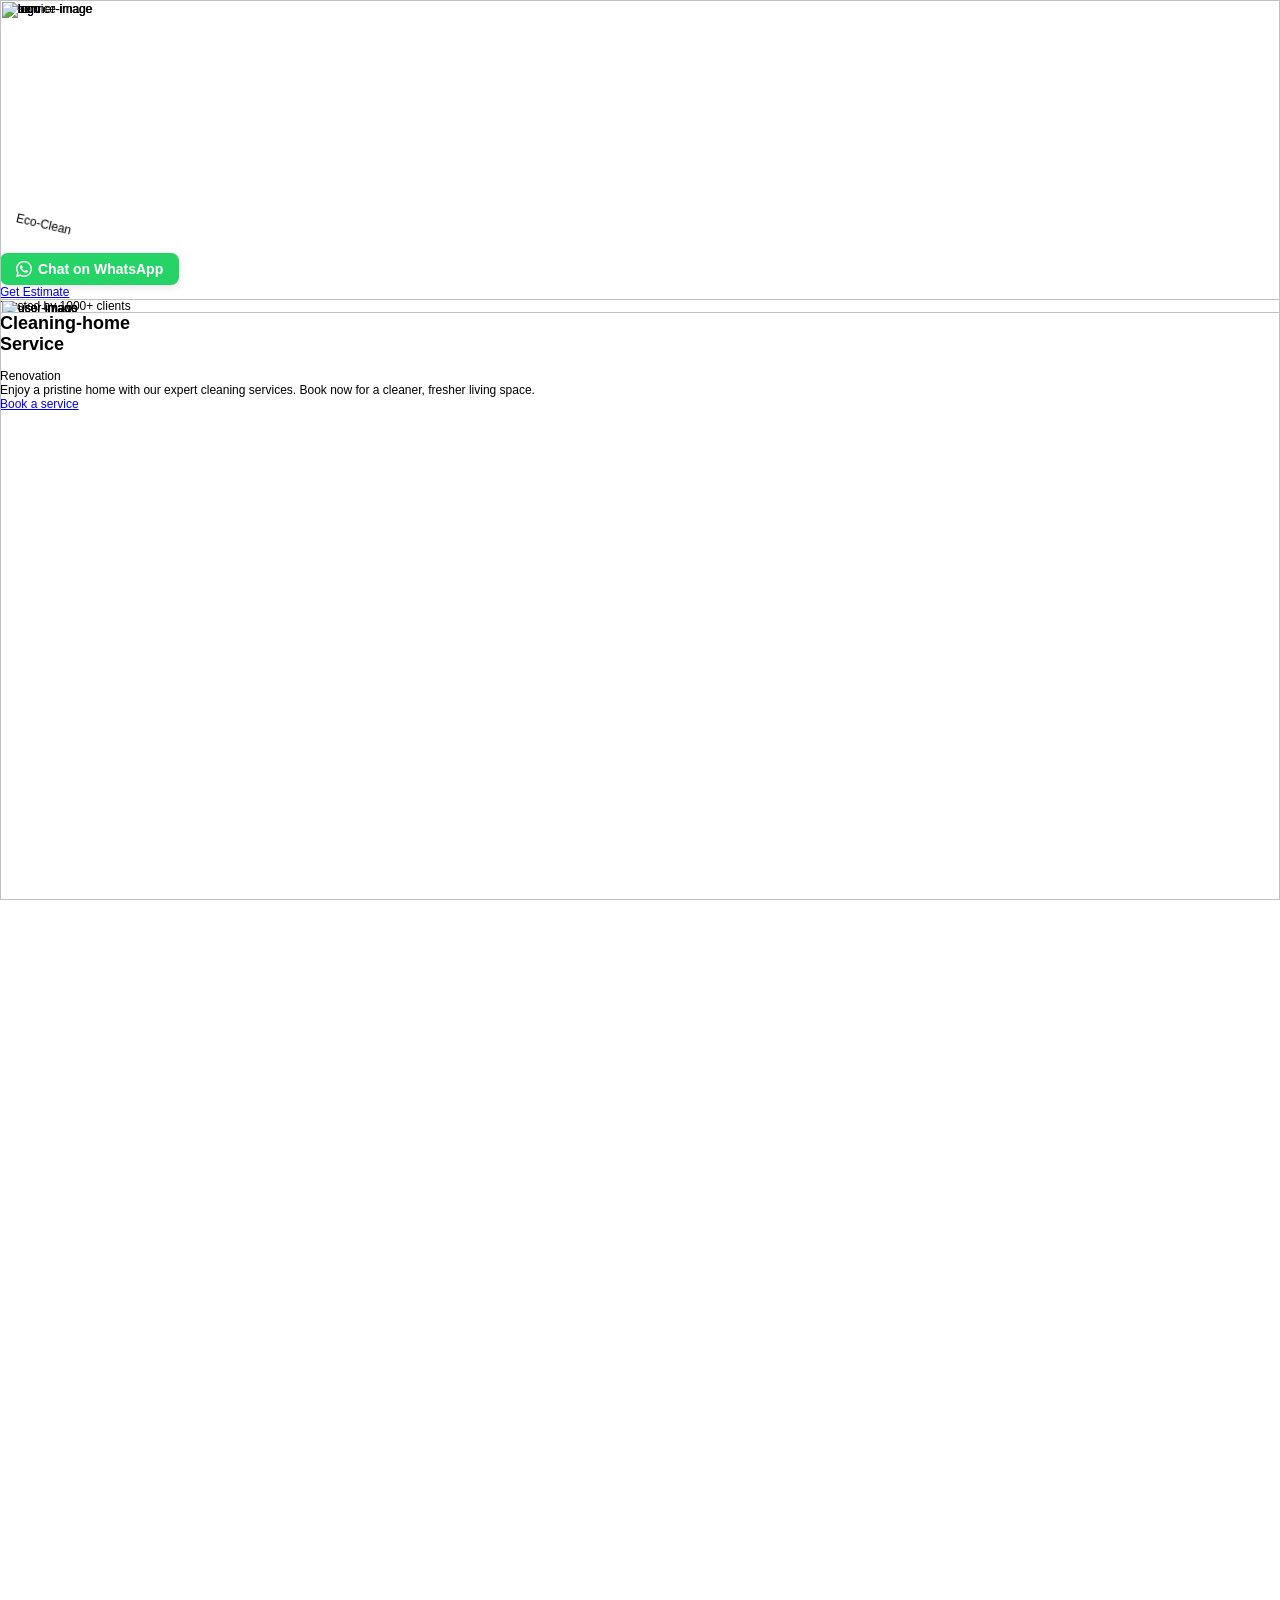
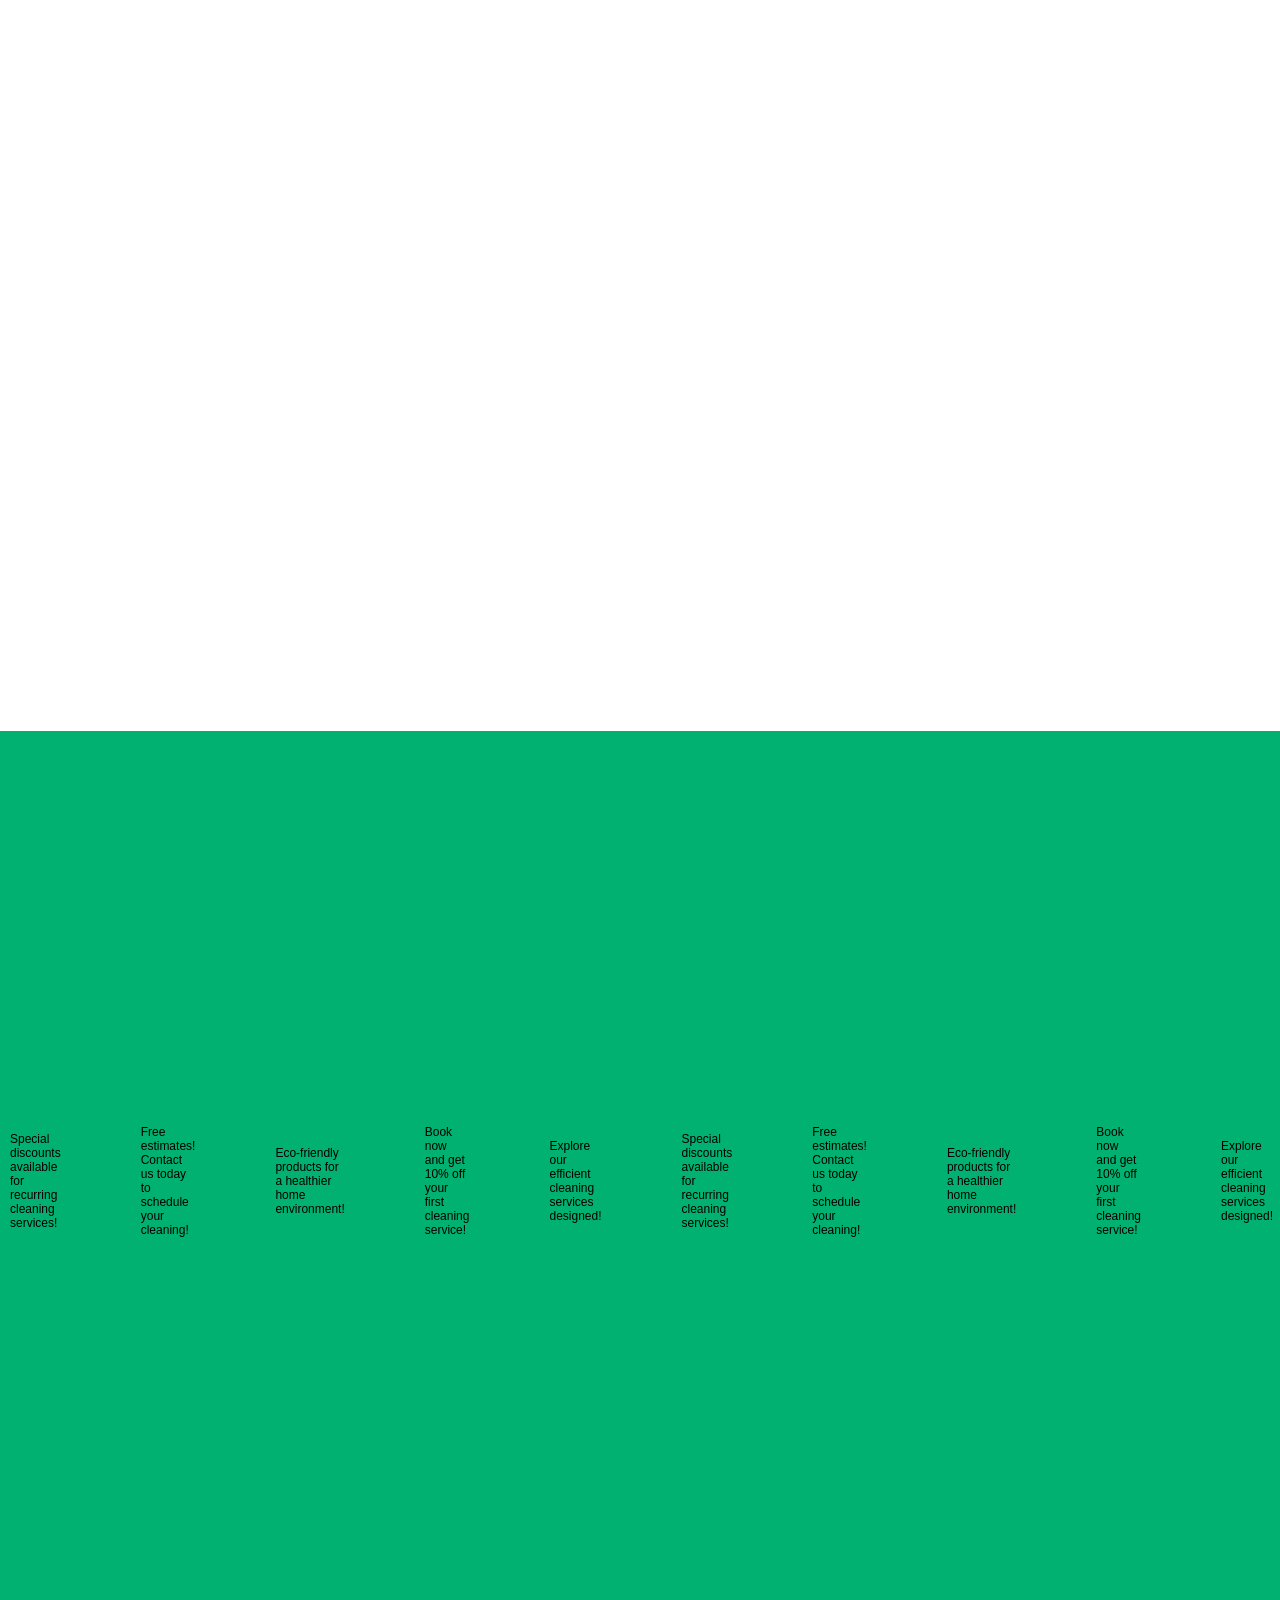
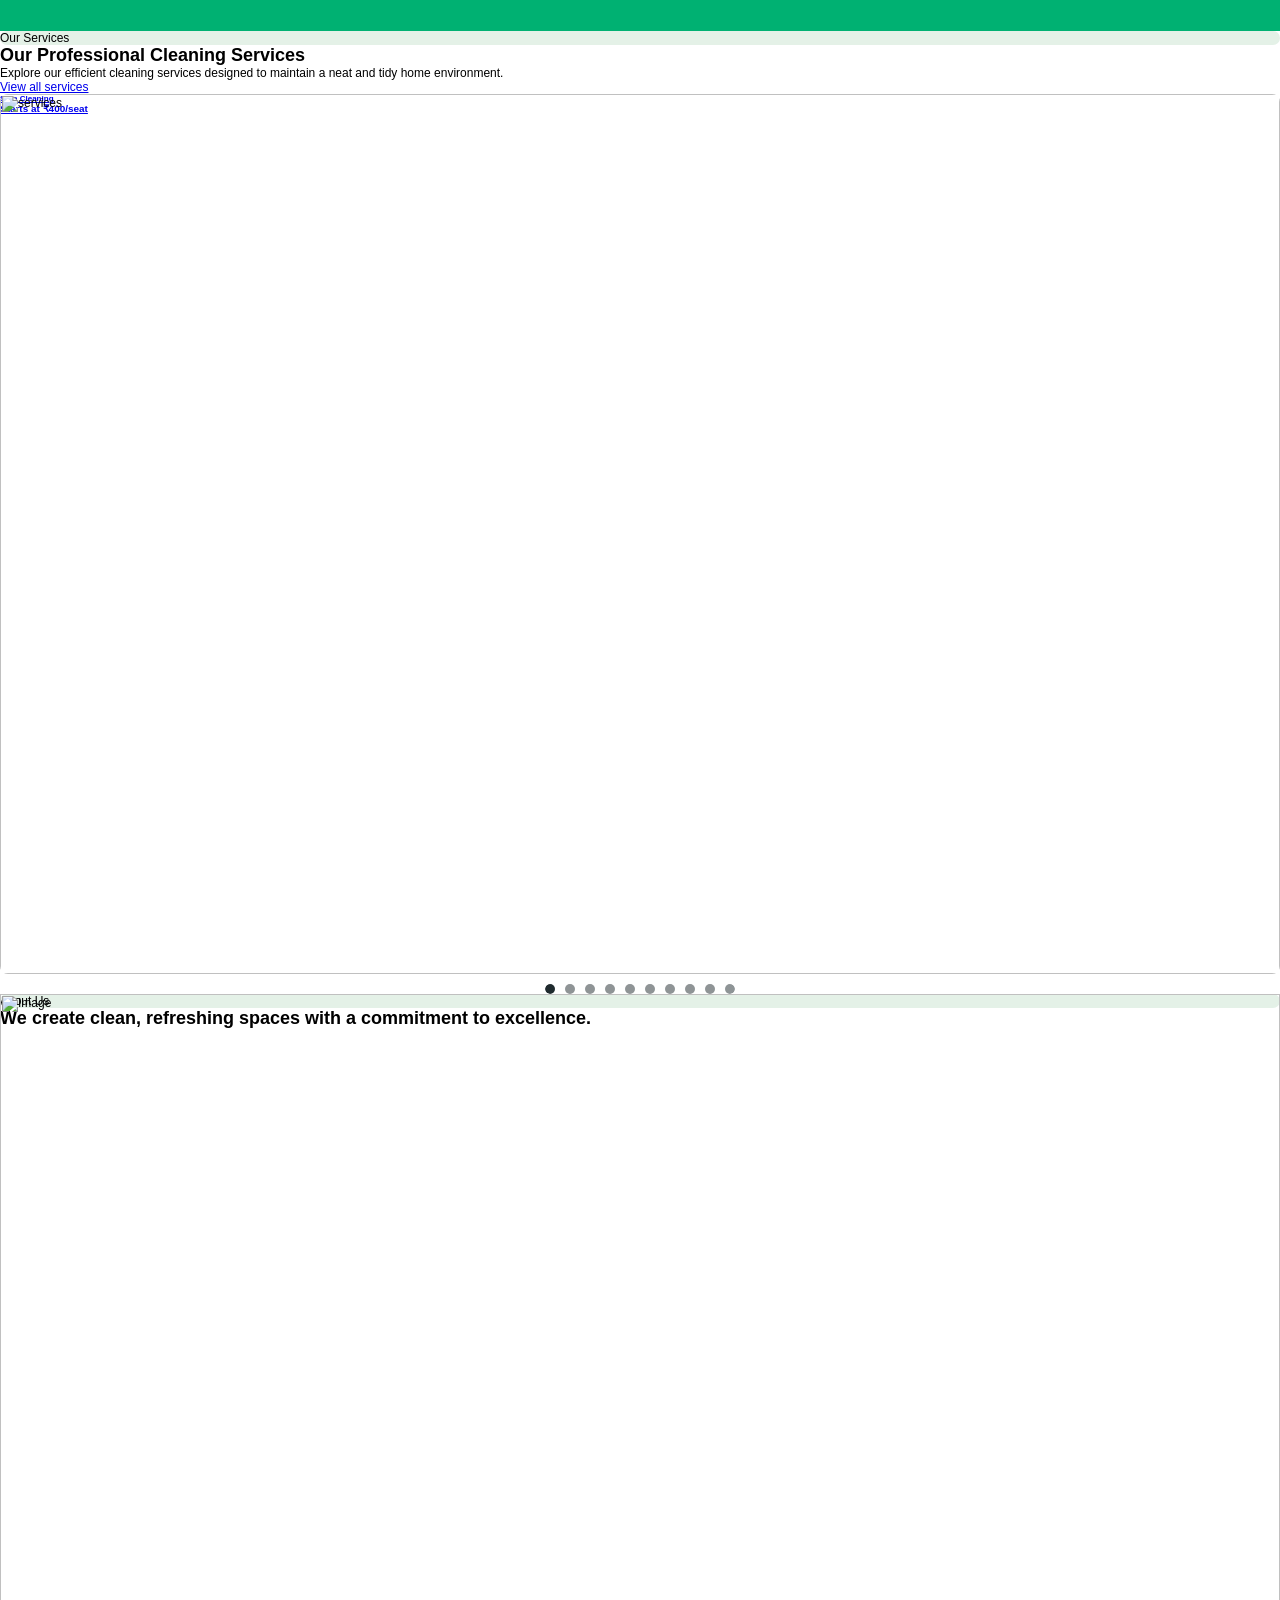
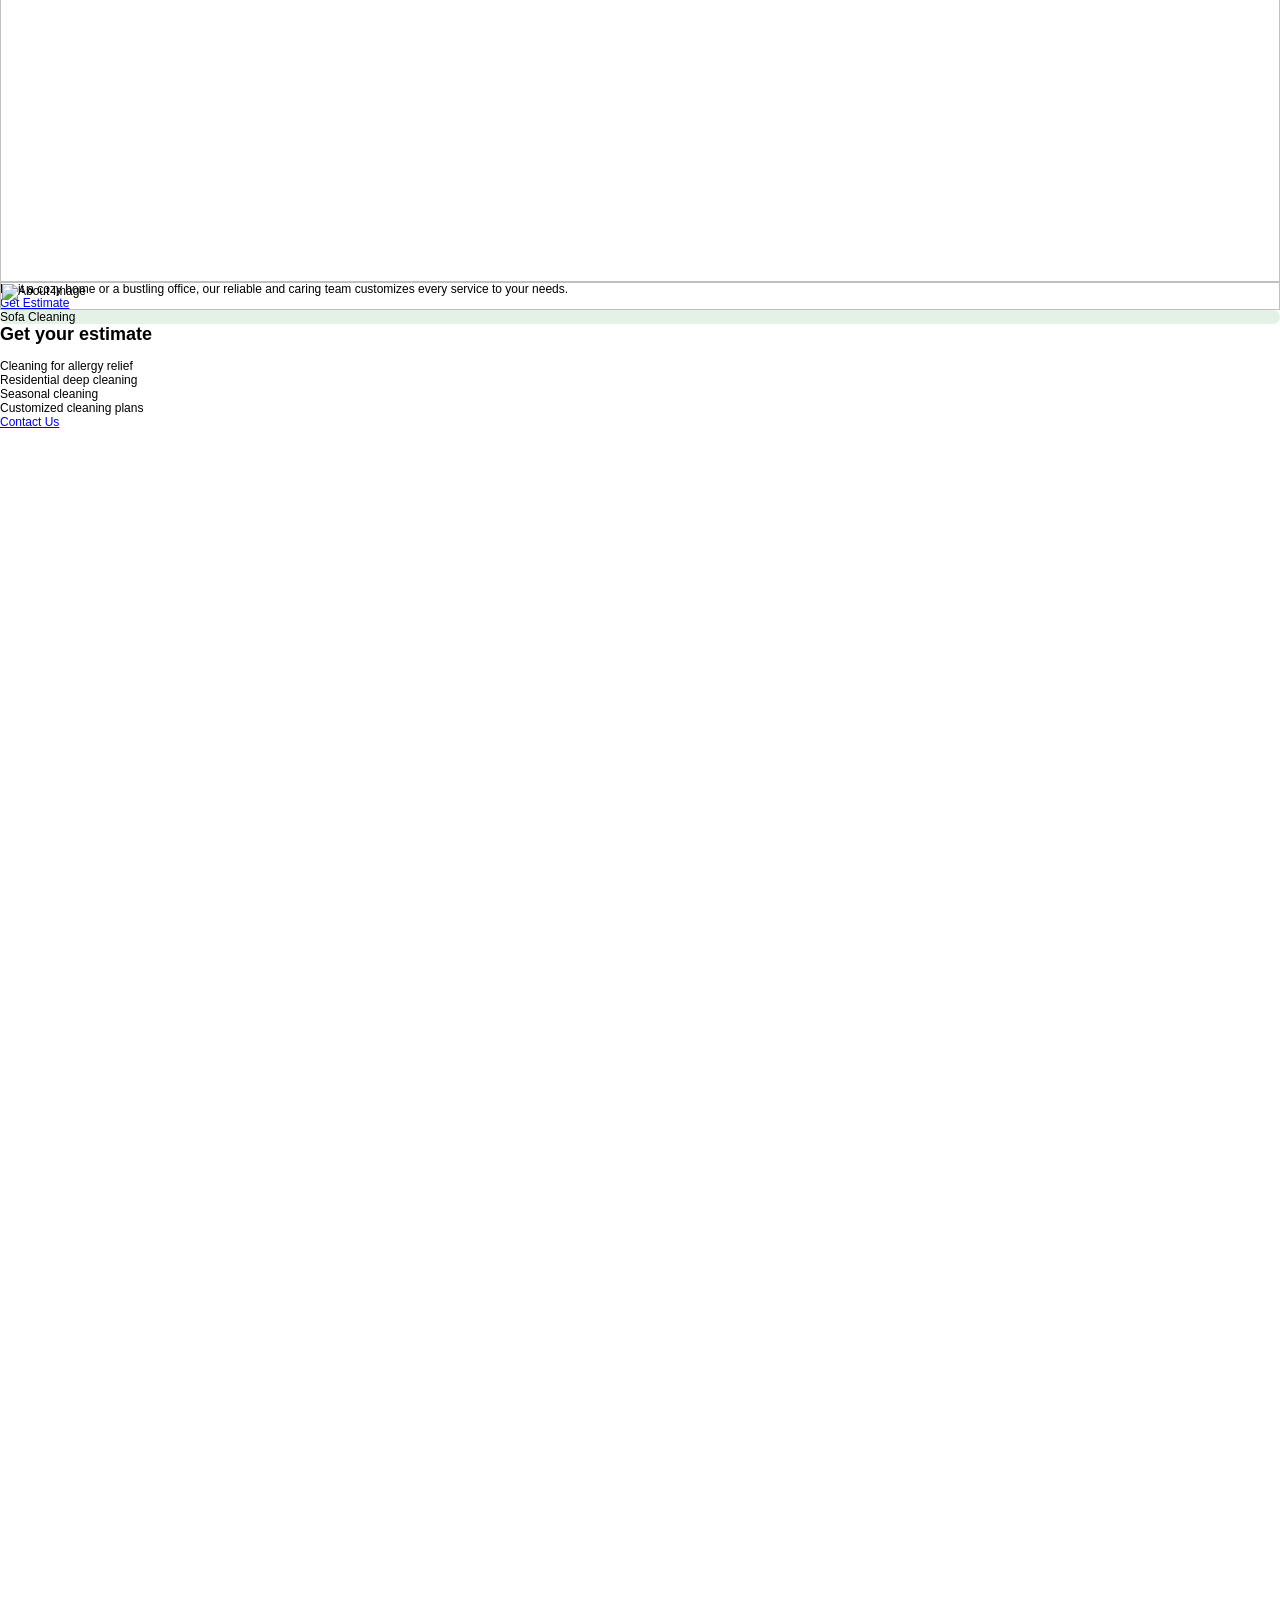
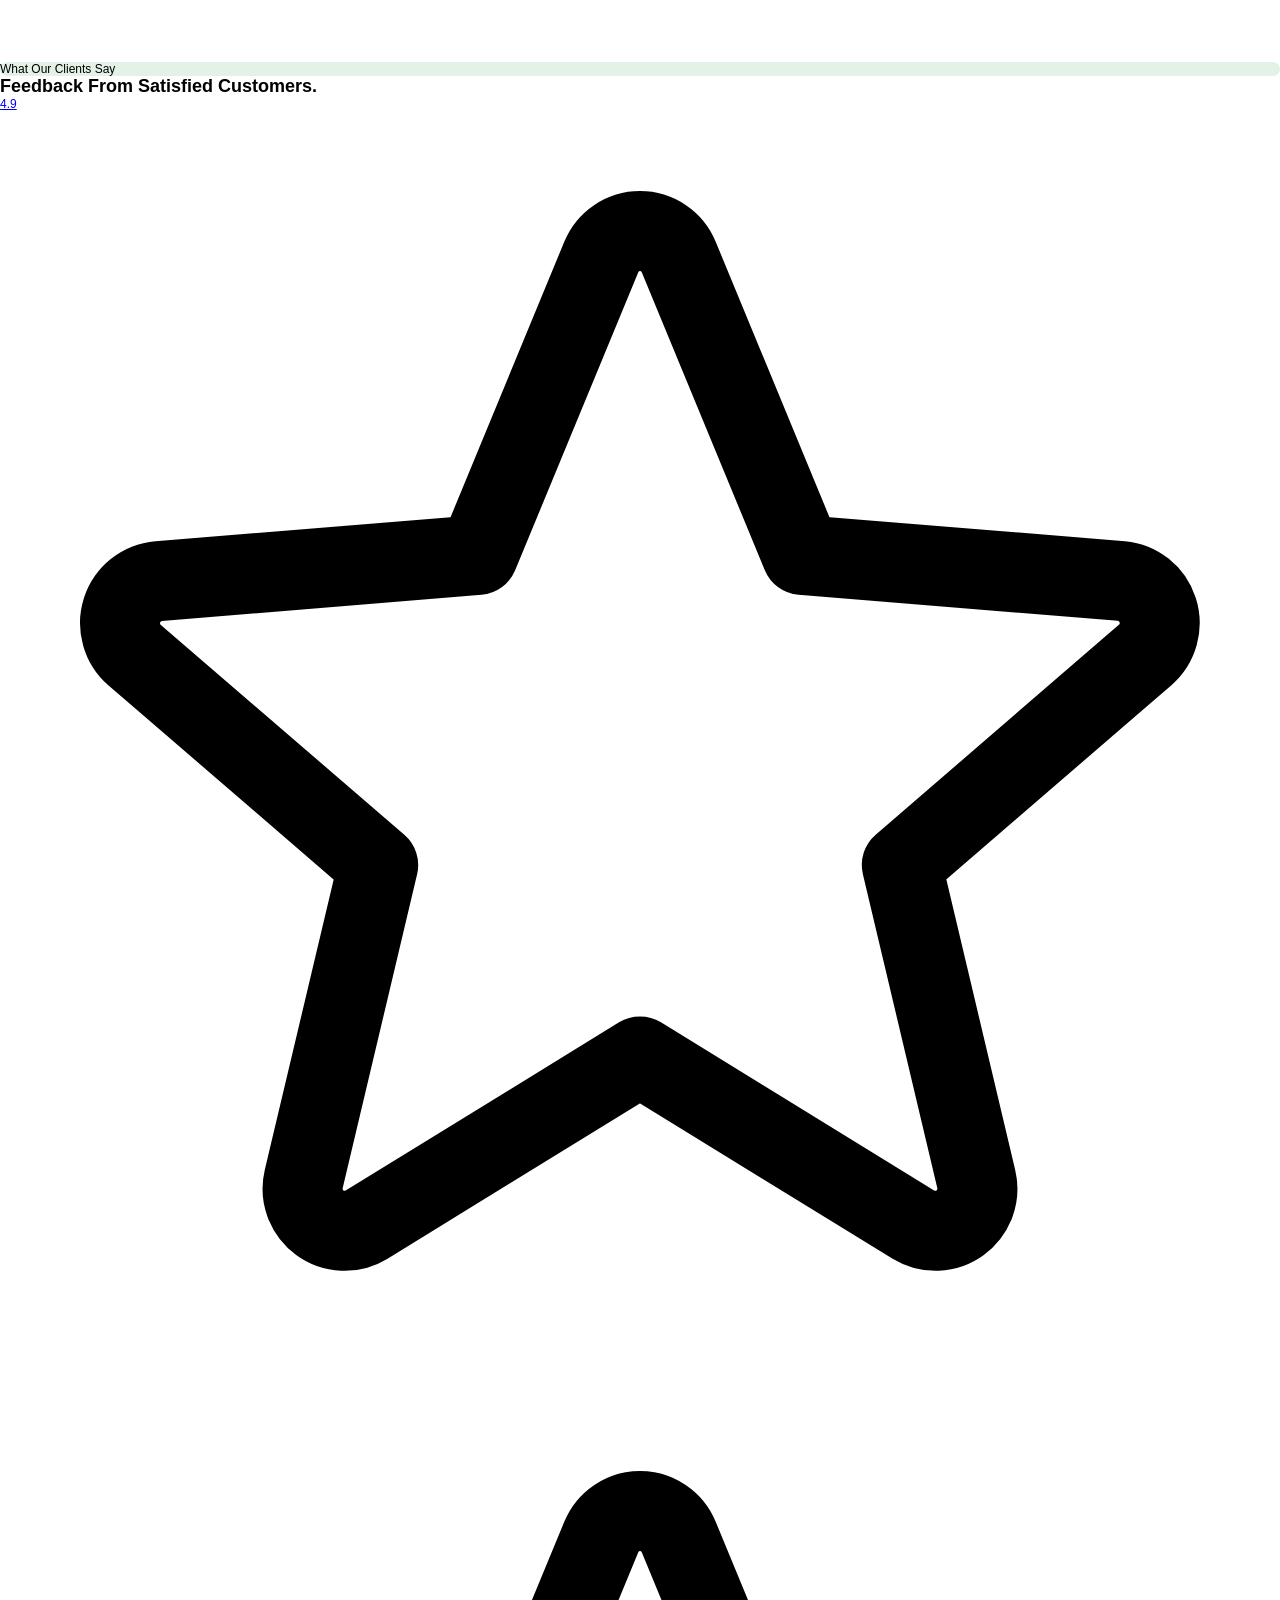
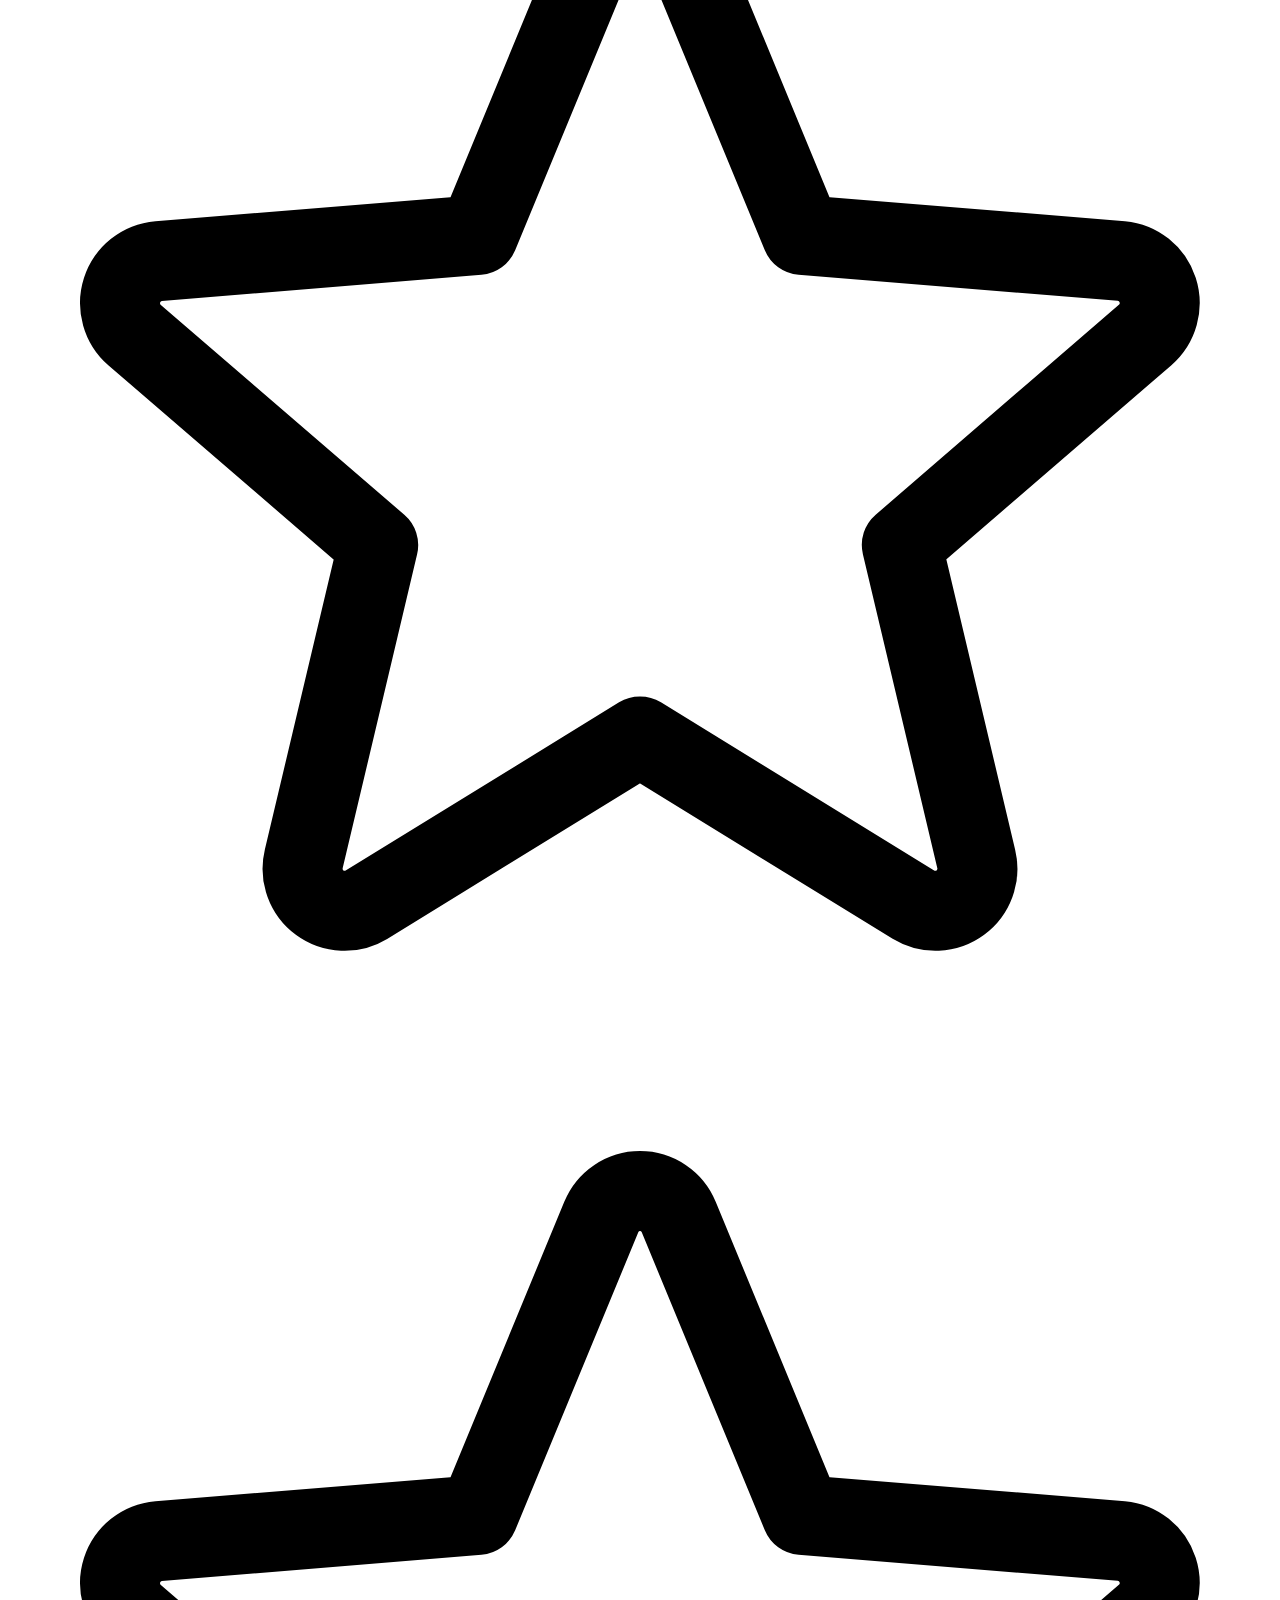
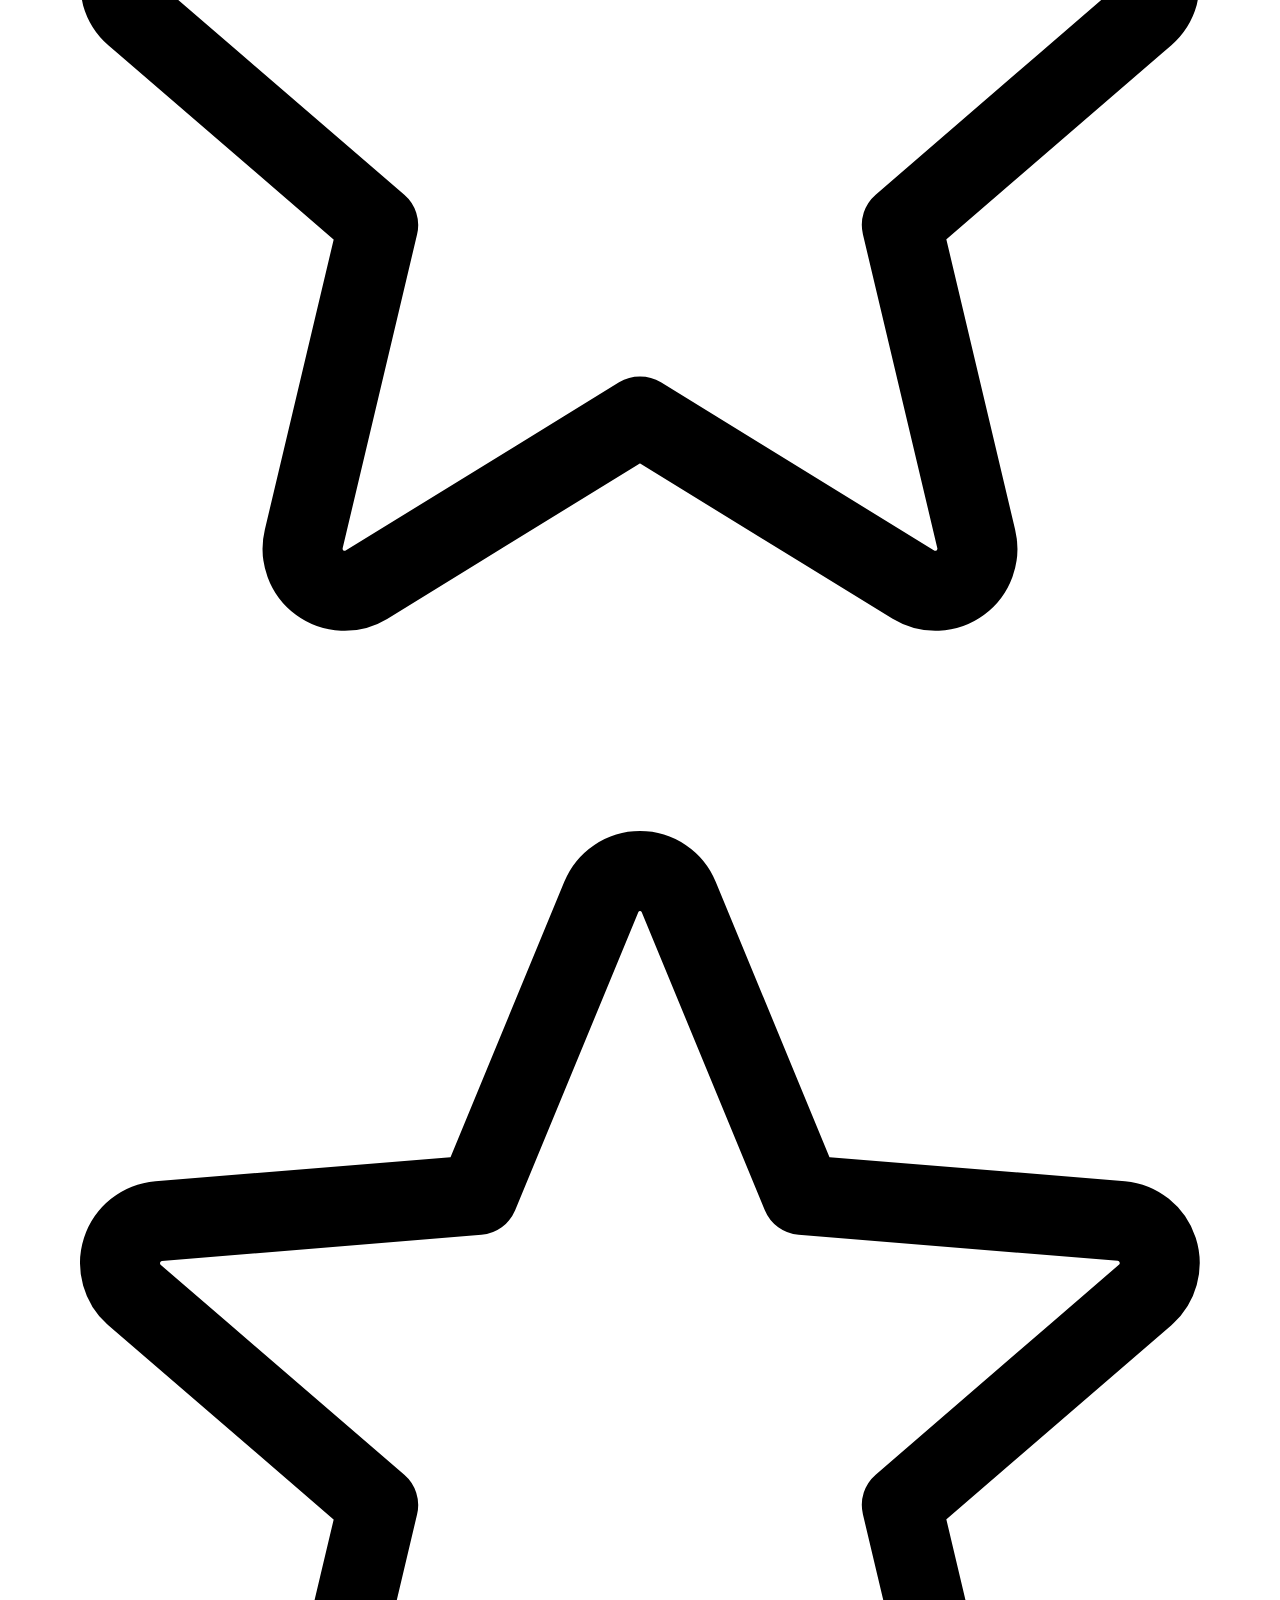
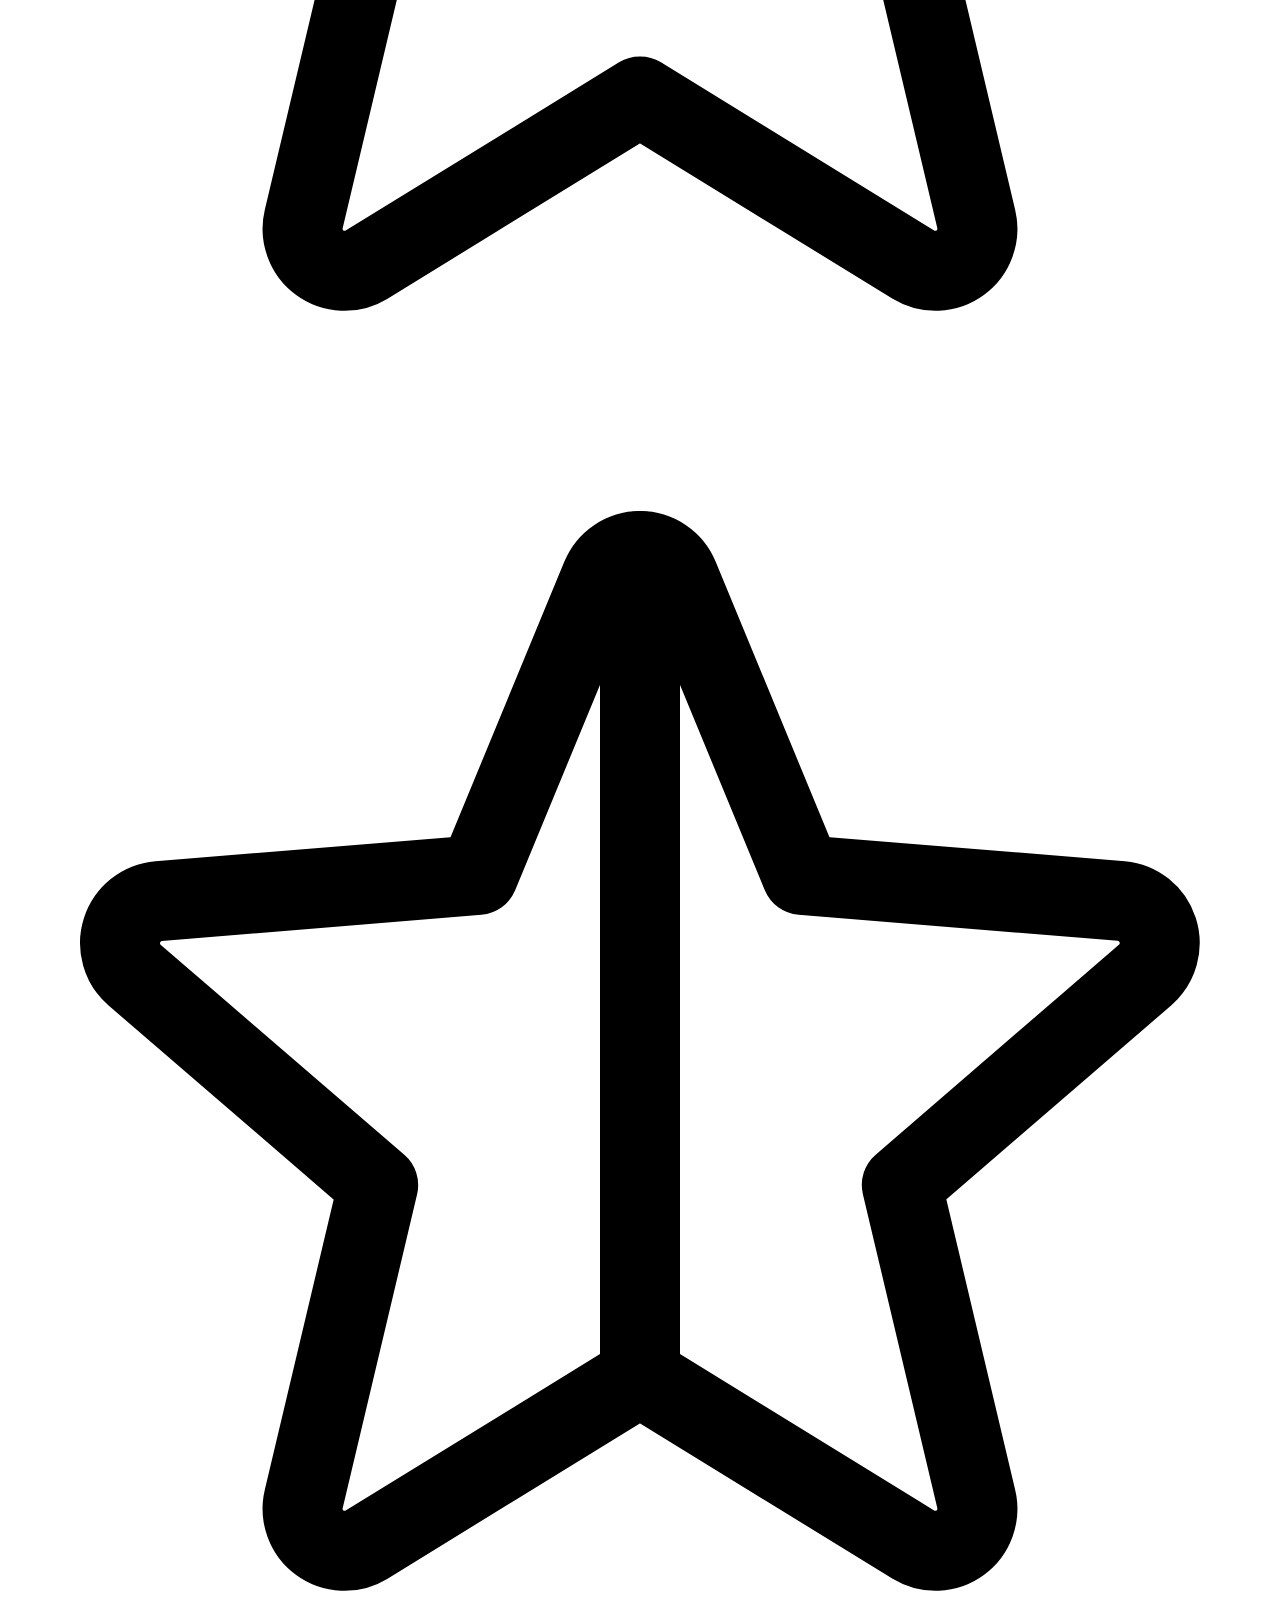
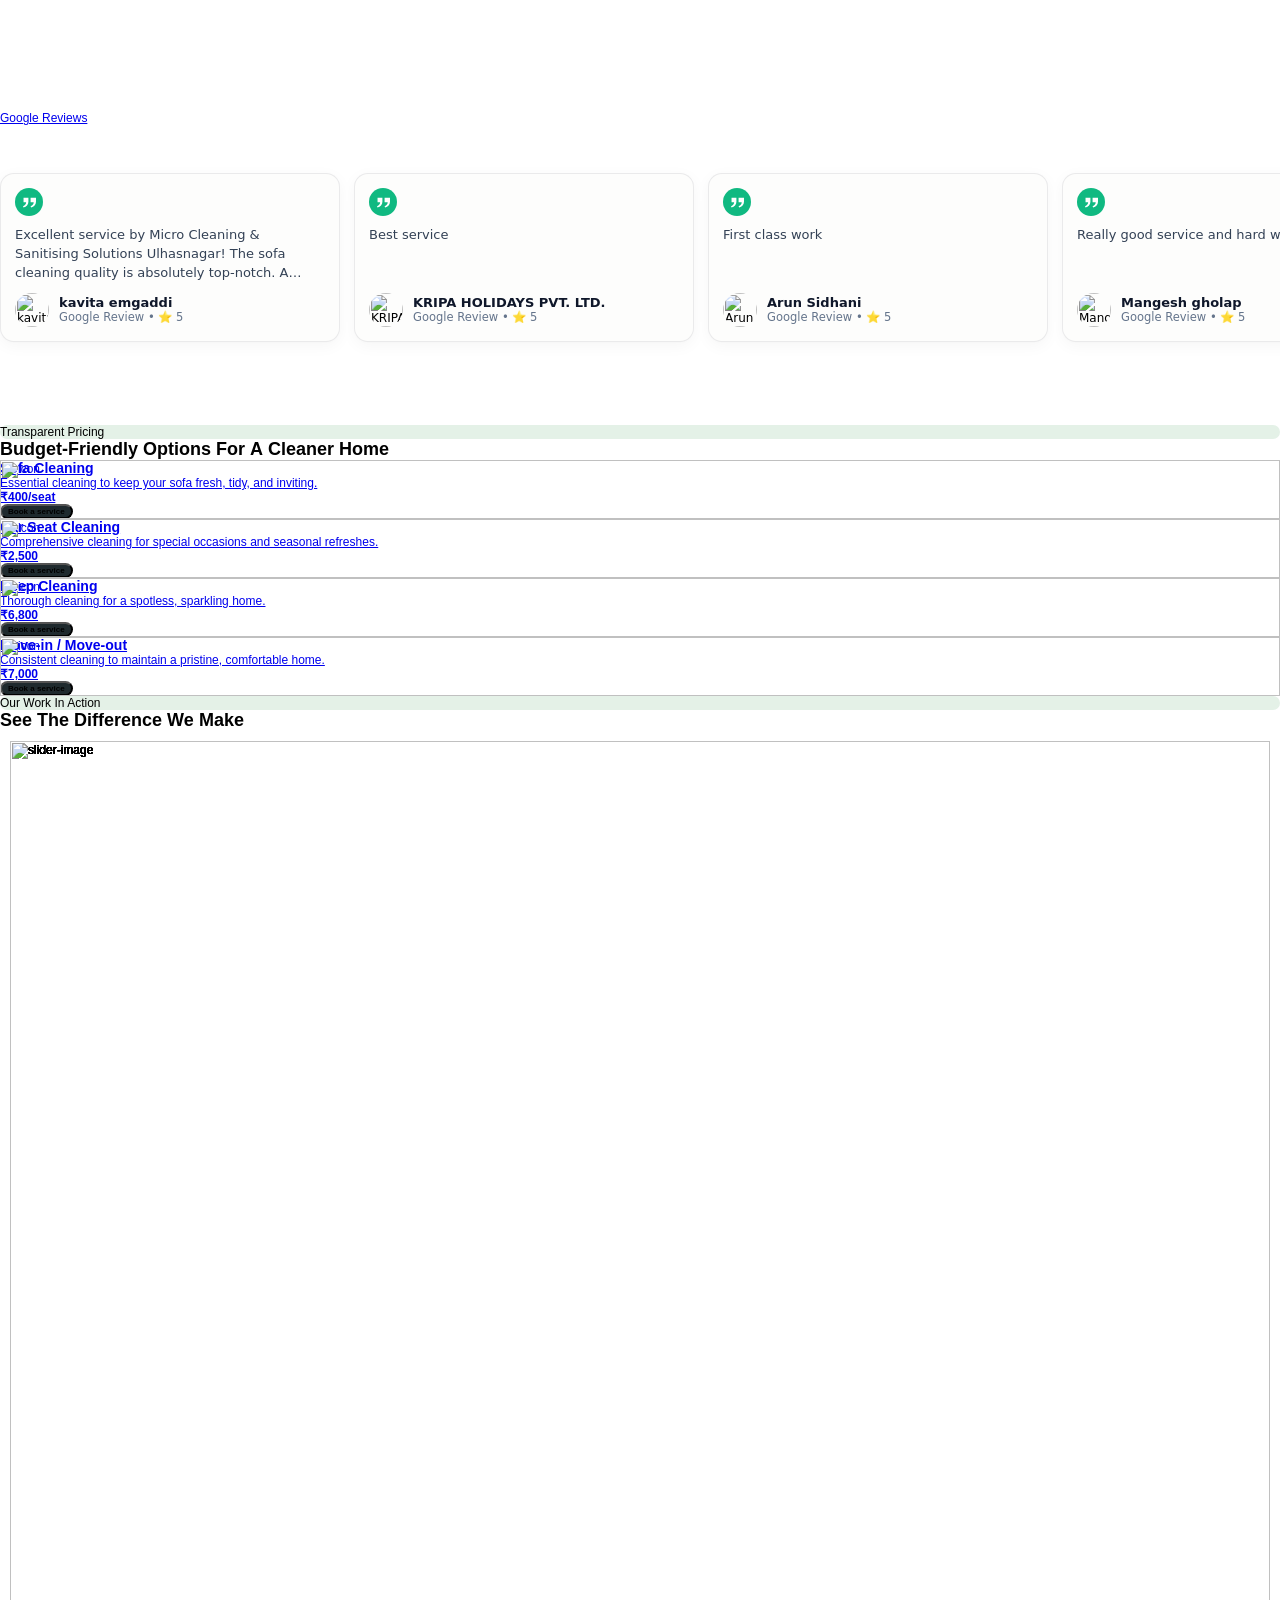
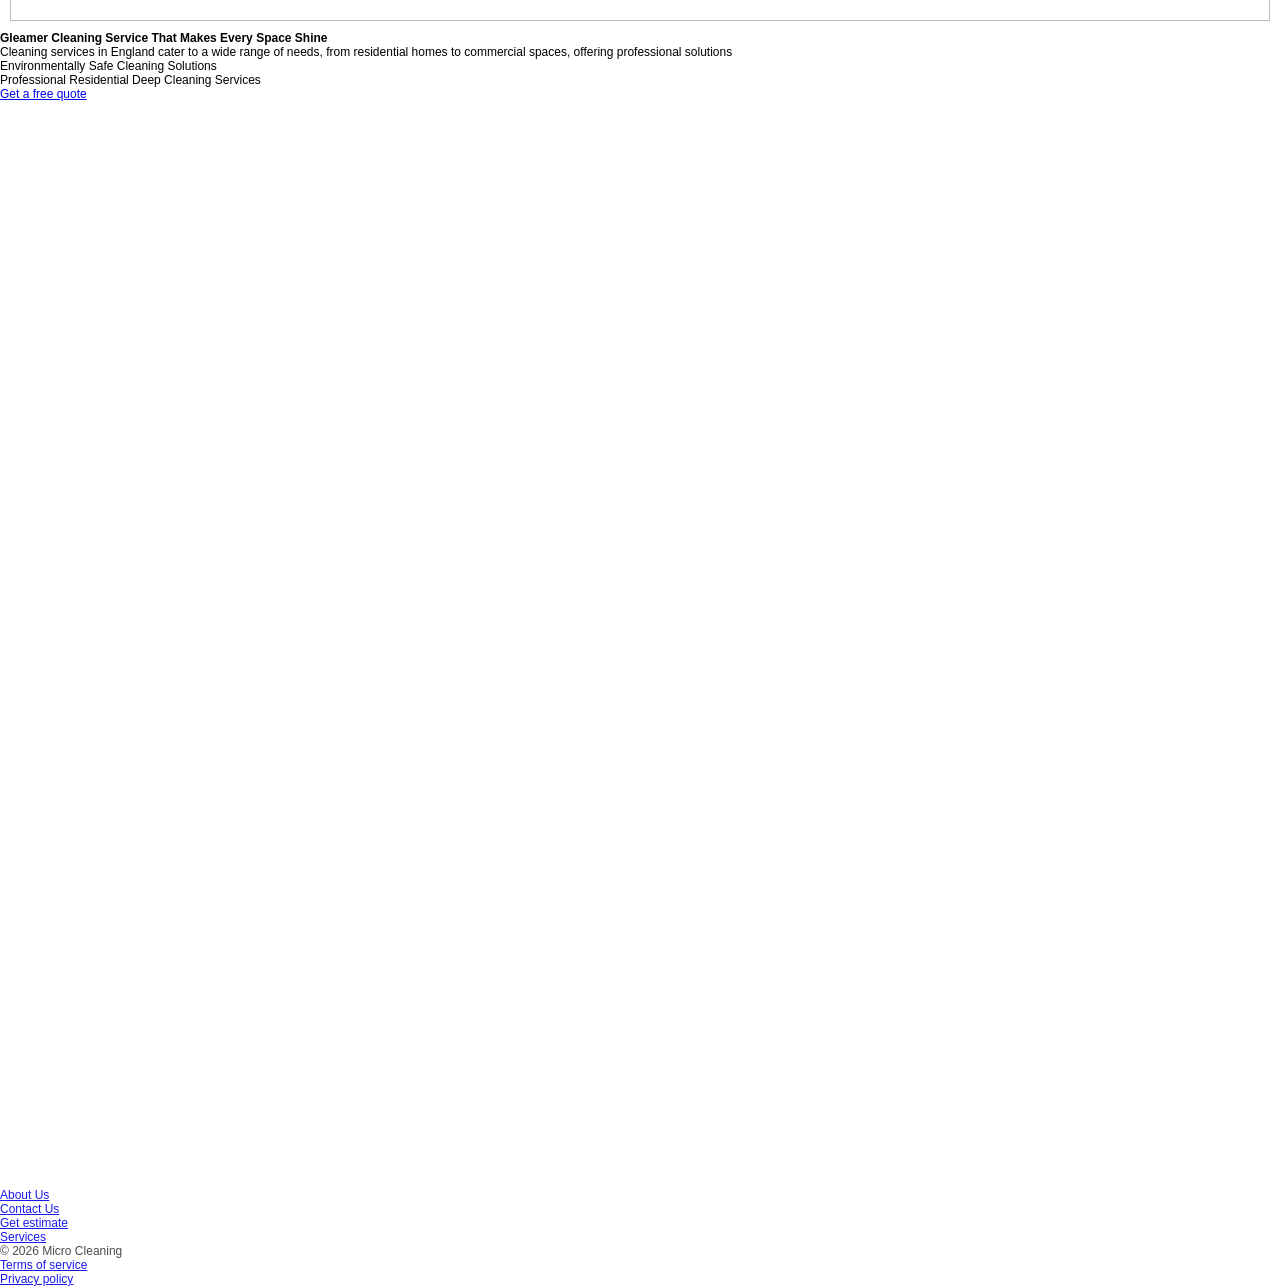
==== index.html @ b449d68a "Whatsapp Button Added" ====
<html lang="en" data-redirect-timezone="1" dir="ltr"><plasmo-csui id="plasmo-inspector"></plasmo-csui><head>
	<meta charset="utf-8">
	<meta name="viewport" content="width=device-width">
	<meta name="generator" content="Framer bee8ea6">
	<title>Home Cleaning Services in Ulhasnagar, Ambernath, Kalyan &amp; Dombivli | Micro Cleaning &amp; Sanitising Solutions</title>
    <meta name="description" content="Home cleaning services in Kalyan, Dombivli, Ulhasnagar &amp; Badlapur. Sofa cleaning, mattress cleaning &amp; deep cleaning by Micro Cleaning experts.">
    <meta name="framer-search-index" content="https://framerusercontent.com/sites/4FxowJDVvSPvQragvHVbFm/searchIndex-Eig9kjFqhuGf.json">
    <meta name="framer-search-index-fallback" content="https://framerusercontent.com/sites/4FxowJDVvSPvQragvHVbFm/searchIndex-XTj7L7E2OGuR.json">
    <link href="https://framerusercontent.com/images/PNtj0DQHiMZnGPyCyomghEpvgY.svg" rel="icon" media="(prefers-color-scheme: light)">
    <link href="https://framerusercontent.com/images/PNtj0DQHiMZnGPyCyomghEpvgY.svg" rel="icon" media="(prefers-color-scheme: dark)">
    <link rel="apple-touch-icon" href="https://framerusercontent.com/images/kHtlITPPkKk3TOAdVhzWwwf9bP0.png">
    <!-- Open Graph -->
    <meta property="og:type" content="website">
    <meta property="og:title" content="Micro Cleaning and Sanitising Solutions">
    <meta property="og:description" content="Home cleaning services in Kalyan, Dombivli, Ulhasnagar &amp; Badlapur. Sofa cleaning, mattress cleaning &amp; deep cleaning by Micro Cleaning experts.">
    <meta property="og:image" content="https://framerusercontent.com/images/ldeRpAj8NFWMV7tBYLb043OF4.png">
    <!-- X -->
    <meta name="twitter:card" content="summary_large_image">
    <meta name="twitter:title" content="Micro Cleaning and Sanitising Solutions">
    <meta name="twitter:description" content="Home cleaning services in Kalyan, Dombivli, Ulhasnagar &amp; Badlapur. Sofa cleaning, mattress cleaning &amp; deep cleaning by Micro Cleaning experts.">
    <meta name="twitter:image" content="https://framerusercontent.com/images/ldeRpAj8NFWMV7tBYLb043OF4.png">
	<script type="importmap" data-framer-importmap="">{"imports":{"__framer-badge":"https://framerusercontent.com/modules/kr6mBIQPAjMiv35rQa3A/JqQCEBMftp0u8SBv29R5/PX9hIOIVM.js","@dotlottie/player-component":"https://ga.jspm.io/npm:@dotlottie/player-component@1.3.2/dist/dotlottie-player.esm.js","@lottiefiles/dotlottie-react":"https://ga.jspm.io/npm:@lottiefiles/dotlottie-react@0.18.3/dist/browser/index.js","@lottiefiles/dotlottie-web":"https://ga.jspm.io/npm:@lottiefiles/dotlottie-web@0.65.0/dist/index.js","valtio":"https://ga.jspm.io/npm:valtio@1.2.9/esm/index.js","@react-three/drei":"https://ga.jspm.io/npm:@react-three/drei@8.3.1/index.js","@react-three/fiber":"https://ga.jspm.io/npm:@react-three/fiber@7.0.24/dist/react-three-fiber.esm.js","airtable":"https://ga.jspm.io/npm:airtable@0.11.1/lib/airtable.js","framer-motion-3d":"https://ga.jspm.io/npm:framer-motion-3d@6.0.0-beta.8/dist/es/index.mjs","react-confetti":"https://ga.jspm.io/npm:react-confetti@6.0.1/dist/react-confetti.min.js","style-value-types":"https://ga.jspm.io/npm:style-value-types@5.1.0/dist/es/index.mjs","three":"https://ga.jspm.io/npm:three@0.136.0/build/three.module.js","shopify-buy":"https://ga.jspm.io/npm:shopify-buy@2.14.0/index.js","canvas-confetti":"https://ga.jspm.io/npm:canvas-confetti@1.4.0/src/confetti.js","zustand":"https://ga.jspm.io/npm:zustand@3.7.1/esm/index.js","zustand/middleware":"https://ga.jspm.io/npm:zustand@3.7.1/esm/middleware.js","color-diff":"https://ga.jspm.io/npm:color-diff@1.2.0/lib/index.js","color-hash":"https://ga.jspm.io/npm:color-hash@2.0.1/dist/color-hash.js","tinycolor2":"https://ga.jspm.io/npm:tinycolor2@1.4.2/tinycolor.js","@emotion/hash":"https://ga.jspm.io/npm:@emotion/hash@0.8.0/dist/hash.browser.esm.js","@motionone/dom":"https://ga.jspm.io/npm:@motionone/dom@10.13.1/dist/index.es.js","@motionone/easing":"https://ga.jspm.io/npm:@motionone/easing@10.14.0/dist/index.es.js","@motionone/utils":"https://ga.jspm.io/npm:@motionone/utils@10.14.0/dist/index.es.js","framesync":"https://ga.jspm.io/npm:framesync@6.1.2/dist/es/index.mjs","motion":"https://ga.jspm.io/npm:motion@10.10.0/dist/main.es.js","popmotion":"https://ga.jspm.io/npm:popmotion@11.0.3/dist/es/index.mjs","@vimeo/player":"https://ga.jspm.io/npm:@vimeo/player@2.16.4/dist/player.es.js","@cyriacbr/react-split-text":"https://ga.jspm.io/npm:@cyriacbr/react-split-text@1.0.0/dist/index.js","@mapbox/polyline":"https://ga.jspm.io/npm:@mapbox/polyline@1.2.0/src/polyline.js","@uidotdev/usehooks":"https://ga.jspm.io/npm:@uidotdev/usehooks@2.2.0/index.js","apple-mapkit-js":"https://ga.jspm.io/npm:apple-mapkit-js@6.1.0/mapkit.js","czech-inflection":"https://ga.jspm.io/npm:czech-inflection@1.1.1/lib/index.js","hsluv":"https://ga.jspm.io/npm:hsluv@1.0.0/dist/esm/hsluv.js","node-currency-exchange-rates":"https://ga.jspm.io/npm:node-currency-exchange-rates@1.0.7/dist/index.js","react-tsparticles":"https://ga.jspm.io/npm:react-tsparticles@2.2.4/esm/index.js","tokens":"https://ga.jspm.io/npm:tokens@0.0.8/lib/index.js","tsparticles":"https://ga.jspm.io/npm:tsparticles@2.2.4/esm/index.js","usehooks-ts":"https://ga.jspm.io/npm:usehooks-ts@2.9.1/dist/esm/index.js","@mapbox/mapbox-sdk":"https://ga.jspm.io/npm:@mapbox/mapbox-sdk@0.15.3/index.js","@mapbox/mapbox-sdk/services/geocoding":"https://ga.jspm.io/npm:@mapbox/mapbox-sdk@0.15.3/services/geocoding.js","currency-converter-lt":"https://ga.jspm.io/npm:currency-converter-lt@2.0.0/index.js","exchange-rates-api":"https://ga.jspm.io/npm:exchange-rates-api@1.1.0/src/index.js","jsonwebtoken":"https://ga.jspm.io/npm:jsonwebtoken@9.0.1/index.js","jsrsasign":"https://ga.jspm.io/npm:jsrsasign@10.8.6/lib/jsrsasign.js","jwa":"https://ga.jspm.io/npm:jwa@1.4.1/index.js","mapbox-gl":"https://ga.jspm.io/npm:mapbox-gl@2.13.0/dist/mapbox-gl.js","money":"https://ga.jspm.io/npm:money@0.2.0/money.js","open-exchange-rates":"https://ga.jspm.io/npm:open-exchange-rates@0.3.0/open-exchange-rates.js","simplify-js":"https://ga.jspm.io/npm:simplify-js@1.2.4/simplify.js","react-hook-form":"https://ga.jspm.io/npm:react-hook-form@7.39.5/dist/index.esm.mjs","figma-squircle":"https://ga.jspm.io/npm:figma-squircle@0.3.0/dist/module.js","@emotion/css":"https://ga.jspm.io/npm:@emotion/css@11.9.0/dist/emotion-css.esm.js","@fireworks-js/react":"https://ga.jspm.io/npm:@fireworks-js/react@2.10.6/dist/index.es.js","@mediapipe/camera_utils":"https://ga.jspm.io/npm:@mediapipe/camera_utils@0.3.1640029074/camera_utils.js","@mediapipe/hands":"https://ga.jspm.io/npm:@mediapipe/hands@0.4.1646424915/hands.js","@memberstack/react":"https://ga.jspm.io/npm:@memberstack/react@2.0.11/dist/index.js","@react-spring/three":"https://ga.jspm.io/npm:@react-spring/three@9.4.5/dist/react-spring-three.esm.js","@shadergradient/store":"https://ga.jspm.io/npm:@shadergradient/store@0.0.0/dist/index.js","@signal-noise/react-shader-canvas":"https://ga.jspm.io/npm:@signal-noise/react-shader-canvas@0.0.3/dist/index.js","@tensorflow-models/hand-pose-detection":"https://ga.jspm.io/npm:@tensorflow-models/hand-pose-detection@2.0.0/dist/hand-pose-detection.esm.js","@tensorflow-models/handpose":"https://ga.jspm.io/npm:@tensorflow-models/handpose@0.0.7/dist/index.js","@tensorflow/tfjs":"https://ga.jspm.io/npm:@tensorflow/tfjs@3.18.0/dist/index.js","@tensorflow/tfjs-backend-wasm":"https://ga.jspm.io/npm:@tensorflow/tfjs-backend-wasm@3.18.0/dist/index.js","@tensorflow/tfjs-backend-webgl":"https://ga.jspm.io/npm:@tensorflow/tfjs-backend-webgl@3.18.0/dist/index.js","@tensorflow/tfjs-core":"https://ga.jspm.io/npm:@tensorflow/tfjs-core@3.18.0/dist/index.js","arc-text":"https://ga.jspm.io/npm:arc-text@1.0.1/dist/arc-text.umd.js","canvas-noise":"https://ga.jspm.io/npm:canvas-noise@1.0.0/canvas-noise.js","classnames":"https://ga.jspm.io/npm:classnames@2.3.2/index.js","cobe":"https://ga.jspm.io/npm:cobe@0.6.0/dist/index.esm.js","convert-svg-react":"https://ga.jspm.io/npm:convert-svg-react@1.0.0/lib/converter/index.js","copy-to-clipboard":"https://ga.jspm.io/npm:copy-to-clipboard@3.3.3/index.js","easing-coordinates":"https://ga.jspm.io/npm:easing-coordinates@2.0.2/dist/cjs/index.js","flubber":"https://ga.jspm.io/npm:flubber@0.4.2/build/flubber.min.js","highlight.js":"https://ga.jspm.io/npm:highlight.js@11.6.0/es/index.js","highlight.js/lib/common":"https://ga.jspm.io/npm:highlight.js@11.6.0/es/common.js","himalaya":"https://ga.jspm.io/npm:himalaya@1.1.0/lib/index.js","html-react-parser":"https://ga.jspm.io/npm:html-react-parser@3.0.0/index.mjs","html-to-react":"https://ga.jspm.io/npm:html-to-react@1.5.0/index.js","htmlparser2":"https://ga.jspm.io/npm:htmlparser2@8.0.1/lib/esm/index.js","js-cookie":"https://ga.jspm.io/npm:js-cookie@3.0.1/dist/js.cookie.mjs","jsdom":"https://ga.jspm.io/npm:jsdom@20.0.0/lib/api.js","jsonp-promise":"https://ga.jspm.io/npm:jsonp-promise@0.1.2/index.js","prismjs":"https://ga.jspm.io/npm:prismjs@1.29.0/prism.js","prismjs/components/prism-jsx":"https://ga.jspm.io/npm:prismjs@1.29.0/components/prism-jsx.js","prismjs/components/prism-tsx":"https://ga.jspm.io/npm:prismjs@1.29.0/components/prism-tsx.js","prop-types":"https://ga.jspm.io/npm:prop-types@15.8.0/index.js","query-string":"https://ga.jspm.io/npm:query-string@8.1.0/index.js","react-block-image":"https://ga.jspm.io/npm:react-block-image@1.0.0/dist/index.js","react-canvas-confetti":"https://ga.jspm.io/npm:react-canvas-confetti@1.4.0/dist/index.js","react-circular-progressbar":"https://ga.jspm.io/npm:react-circular-progressbar@2.1.0/dist/index.esm.js","react-html-parser":"https://ga.jspm.io/npm:react-html-parser@2.0.2/lib/index.js","react-htmlparser2":"https://ga.jspm.io/npm:react-htmlparser2@0.1.0/htmlparser2-react.js","react-noisy-canvas":"https://ga.jspm.io/npm:react-noisy-canvas@1.0.4/build/NoisyCanvas.js","react-speech-kit":"https://ga.jspm.io/npm:react-speech-kit@3.0.1/dist/index.js","react-svg":"https://ga.jspm.io/npm:react-svg@15.1.9/dist/react-svg.esm.js","react-webcam":"https://ga.jspm.io/npm:react-webcam@7.0.1/dist/react-webcam.js","reading-time":"https://ga.jspm.io/npm:reading-time@1.5.0/index.js","shadertoy-react":"https://ga.jspm.io/npm:shadertoy-react@1.1.2/lib/shadertoy-react.min.js","simple-icons":"https://ga.jspm.io/npm:simple-icons@8.15.0/index.mjs","styled-components":"https://ga.jspm.io/npm:styled-components@5.3.6/dist/styled-components.browser.esm.js","to-querystring":"https://ga.jspm.io/npm:to-querystring@1.1.1/lib/to-querystring.min.js","use-dencrypt-effect":"https://ga.jspm.io/npm:use-dencrypt-effect@2.0.0/dist/index.js","uuid":"https://ga.jspm.io/npm:uuid@9.0.0/dist/esm-browser/index.js","@supabase/supabase-js":"https://ga.jspm.io/npm:@supabase/supabase-js@2.25.0/dist/module/index.js","react-intl-tel-input":"https://ga.jspm.io/npm:react-intl-tel-input@8.2.0/dist/index.js","next/router":"https://ga.jspm.io/npm:next@13.5.1/router.js","@splinetool/react-spline":"https://ga.jspm.io/npm:@splinetool/react-spline@2.2.6/dist/react-spline.js","@splinetool/runtime":"https://ga.jspm.io/npm:@splinetool/runtime@0.9.202/build/runtime.js","@splinetool/viewer":"https://ga.jspm.io/npm:@splinetool/viewer@0.9.440/build/spline-viewer.js","moment-timezone":"https://ga.jspm.io/npm:moment-timezone@0.5.43/index.js","@react-hook/resize-observer":"https://ga.jspm.io/npm:@react-hook/resize-observer@1.2.6/dist/module/index.js","@react-hook/size":"https://ga.jspm.io/npm:@react-hook/size@2.1.2/dist/module/index.js","typer-react":"https://ga.jspm.io/npm:typer-react@1.0.0/dist/index.es.js","react-spring":"https://ga.jspm.io/npm:react-spring@9.6.1/dist/react-spring.esm.js","@codesandbox/sandpack-react":"https://ga.jspm.io/npm:@codesandbox/sandpack-react@1.3.1/dist/esm/index.js","browser-jsonp":"https://ga.jspm.io/npm:browser-jsonp@1.1.5/lib/jsonp.js","fetch-jsonp":"https://ga.jspm.io/npm:fetch-jsonp@1.2.1/build/fetch-jsonp.js","firebase/app":"https://ga.jspm.io/npm:firebase@9.12.1/app/dist/index.esm.js","firebase/auth":"https://ga.jspm.io/npm:firebase@9.12.1/auth/dist/index.esm.js","firebase/firestore":"https://ga.jspm.io/npm:firebase@9.12.1/firestore/dist/index.esm.js","jsonp":"https://ga.jspm.io/npm:jsonp@0.2.1/index.js","react-helmet":"https://ga.jspm.io/npm:react-helmet@6.1.0/lib/Helmet.js","react-parallax-tilt":"https://ga.jspm.io/npm:react-parallax-tilt@1.7.71/dist/index.esm.js","react-tooltip":"https://ga.jspm.io/npm:react-tooltip@4.4.3/dist/index.es.js","@faker-js/faker":"https://ga.jspm.io/npm:@faker-js/faker@7.6.0/dist/esm/index.mjs","@popmotion/popcorn":"https://ga.jspm.io/npm:@popmotion/popcorn@0.4.4/lib/index.js","@rainbow-me/rainbowkit":"https://ga.jspm.io/npm:@rainbow-me/rainbowkit@0.4.5/dist/index.js","@rainbow-me/rainbowkit/styles.css":"https://ga.jspm.io/npm:@rainbow-me/rainbowkit@0.4.5/dist/index.css","@uniswap/widgets/fonts.css":"https://ga.jspm.io/npm:@uniswap/widgets@2.0.0/dist/fonts.css","@vanilla-extract/css":"https://ga.jspm.io/npm:@vanilla-extract/css@1.9.2/dist/vanilla-extract-css.browser.esm.js","array-move":"https://ga.jspm.io/npm:array-move@4.0.0/index.js","chart.js":"https://ga.jspm.io/npm:chart.js@4.0.1/dist/chart.js","chart.js/auto":"https://ga.jspm.io/npm:chart.js@4.0.1/auto/auto.js","cmdk":"https://ga.jspm.io/npm:cmdk@0.1.16/dist/index.mjs","gsap":"https://ga.jspm.io/npm:gsap@3.11.4/index.js","matter-js":"https://ga.jspm.io/npm:matter-js@0.18.0/build/matter.js","react-chartjs-2":"https://ga.jspm.io/npm:react-chartjs-2@5.0.1/dist/index.js","react-sortable-hoc":"https://ga.jspm.io/npm:react-sortable-hoc@2.0.0/dist/react-sortable-hoc.js","react-three-fiber":"https://ga.jspm.io/npm:react-three-fiber@6.0.13/dist/react-three-fiber.cjs.js","react-use-measure":"https://ga.jspm.io/npm:react-use-measure@2.1.1/dist/web.js","wagmi":"https://ga.jspm.io/npm:wagmi@0.6.0/dist/wagmi.esm.js","wagmi/providers/alchemy":"https://ga.jspm.io/npm:wagmi@0.6.0/providers/alchemy/dist/wagmi-providers-alchemy.esm.js","wagmi/providers/public":"https://ga.jspm.io/npm:wagmi@0.6.0/providers/public/dist/wagmi-providers-public.esm.js","@stitches/react":"https://ga.jspm.io/npm:@stitches/react@1.2.8/dist/index.mjs","email-validator":"https://ga.jspm.io/npm:email-validator@2.0.4/index.js","kbar":"https://ga.jspm.io/npm:kbar@0.1.0-beta.36/lib/index.js","next-themes":"https://ga.jspm.io/npm:next-themes@0.2.1/dist/index.module.js","reakit/Popover":"https://ga.jspm.io/npm:reakit@1.3.11/es/Popover/index.js","@react-hook/mouse-position":"https://ga.jspm.io/npm:@react-hook/mouse-position@4.1.3/dist/module/index.js","lodash":"https://ga.jspm.io/npm:lodash@4.17.21/lodash.js","react-grid-layout":"https://ga.jspm.io/npm:react-grid-layout@1.3.4/index.js","use-resize-observer":"https://ga.jspm.io/npm:use-resize-observer@9.1.0/dist/bundle.esm.js","typewriter-effect":"https://ga.jspm.io/npm:typewriter-effect@2.19.0/dist/react.js","@radix-ui/colors":"https://ga.jspm.io/npm:@radix-ui/colors@0.1.8/index.mjs","@radix-ui/react-dialog":"https://ga.jspm.io/npm:@radix-ui/react-dialog@1.0.2/dist/index.module.js","boring-avatars":"https://ga.jspm.io/npm:boring-avatars@1.7.0/build/index.js","connectkit":"https://ga.jspm.io/npm:connectkit@1.1.0/build/index.es.js","countries-and-timezones":"https://ga.jspm.io/npm:countries-and-timezones@3.4.1/esm/index.js","ethers":"https://ga.jspm.io/npm:ethers@6.0.8/lib.esm/index.js","fetch-dedupe":"https://ga.jspm.io/npm:fetch-dedupe@3.0.0/lib/index.js","lodash.debounce":"https://ga.jspm.io/npm:lodash.debounce@4.0.8/index.js","lodash.defer":"https://ga.jspm.io/npm:lodash.defer@4.1.0/index.js","openweather-api-node":"https://ga.jspm.io/npm:openweather-api-node@1.4.1/src/index.js","openweather-apis":"https://ga.jspm.io/npm:openweather-apis@4.4.2/index.js","qrcode.react":"https://ga.jspm.io/npm:qrcode.react@3.1.0/lib/esm/index.js","react-copy-to-clipboard":"https://ga.jspm.io/npm:react-copy-to-clipboard@5.1.0/lib/index.js","react-markdown":"https://ga.jspm.io/npm:react-markdown@8.0.4/index.js","react-qr-code":"https://ga.jspm.io/npm:react-qr-code@2.0.8/lib/index.js","react-syntax-highlighter/dist/esm/styles/hljs":"https://ga.jspm.io/npm:react-syntax-highlighter@15.5.0/dist/esm/styles/hljs/index.js","react-tilt":"https://ga.jspm.io/npm:react-tilt@0.1.4/dist/tilt.js","react-timezone-select":"https://ga.jspm.io/npm:react-timezone-select@1.4.0/dist/esm/index.js","scroller-motion":"https://ga.jspm.io/npm:scroller-motion@1.2.3/dist/index.modern.mjs","wagmi/chains":"https://ga.jspm.io/npm:wagmi@0.6.6/chains/dist/wagmi-chains.esm.js","lodash-es/omit":"https://ga.jspm.io/npm:lodash-es@4.17.21/omit.js","zustand/shallow":"https://ga.jspm.io/npm:zustand@3.7.0/esm/shallow.js","highlight.js/lib/languages/javascript":"https://ga.jspm.io/npm:highlight.js@11.5.0/es/languages/javascript.js","lowlight":"https://ga.jspm.io/npm:lowlight@2.6.1/index.js","react-lowlight":"https://ga.jspm.io/npm:react-lowlight@3.0.0/src/Lowlight.js","react-lowlight/common":"https://ga.jspm.io/npm:react-lowlight@3.0.0/src/common.js","react-syntax-highlighter/dist/esm/languages/hljs/javascript":"https://ga.jspm.io/npm:react-syntax-highlighter@15.5.0/dist/esm/languages/hljs/javascript.js","react-syntax-highlighter/dist/esm/styles/hljs/docco":"https://ga.jspm.io/npm:react-syntax-highlighter@15.5.0/dist/esm/styles/hljs/docco.js","@calcom/embed-react":"https://ga.jspm.io/npm:@calcom/embed-react@1.0.10/dist/Cal.es.js","@researchgate/react-intersection-observer":"https://ga.jspm.io/npm:@researchgate/react-intersection-observer@1.3.5/lib/js/index.js","animated-number-react":"https://ga.jspm.io/npm:animated-number-react@0.1.2/build/index.js","axios":"https://ga.jspm.io/npm:axios@1.4.0/index.js","react-animated-counter":"https://ga.jspm.io/npm:react-animated-counter@1.2.4/dist/index.js","react-animated-number":"https://ga.jspm.io/npm:react-animated-number@0.4.4/build/index.js","react-circle":"https://ga.jspm.io/npm:react-circle@1.1.1/dist/index.js","react-circle-progress-bar":"https://ga.jspm.io/npm:react-circle-progress-bar@0.1.4/dist/progress.js","react-countup":"https://ga.jspm.io/npm:react-countup@6.4.2/build/index.js","react-customizable-progressbar":"https://ga.jspm.io/npm:react-customizable-progressbar@1.2.0/dist/ReactCustomizableProgressbar.js","react-hook-inview":"https://ga.jspm.io/npm:react-hook-inview@4.5.0/dist/esm/index.js","react-intersection-observer":"https://ga.jspm.io/npm:react-intersection-observer@9.4.3/react-intersection-observer.modern.mjs","react-progress-label":"https://ga.jspm.io/npm:react-progress-label@3.1.7/dist/index.esm.js","react-sweet-progress":"https://ga.jspm.io/npm:react-sweet-progress@1.1.2/lib/index.js","sonner":"https://ga.jspm.io/npm:sonner@0.3.5/dist/index.mjs","use-count-up":"https://ga.jspm.io/npm:use-count-up@3.0.1/lib/index.module.js","chartjs-plugin-colorschemes":"https://ga.jspm.io/npm:chartjs-plugin-colorschemes@0.4.0/dist/chartjs-plugin-colorschemes.js","firebase/database":"https://ga.jspm.io/npm:firebase@9.17.1/database/dist/esm/index.esm.js","lodash/range":"https://ga.jspm.io/npm:lodash@4.17.21/range.js","phosphor-react":"https://ga.jspm.io/npm:phosphor-react@1.4.1/dist/index.esm.js","react-confetti-explosion":"https://ga.jspm.io/npm:react-confetti-explosion@1.5.1/lib/index.js","react-digital-clock":"https://ga.jspm.io/npm:react-digital-clock@0.1.2/lib/index.js","react-fetch-hook":"https://ga.jspm.io/npm:react-fetch-hook@1.9.5/index.js","shuffle-letters":"https://ga.jspm.io/npm:shuffle-letters@1.0.2/dist/shuffle-letters.esm.min.js","color-thief":"https://ga.jspm.io/npm:color-thief@2.2.5/js/color-thief.js","node-vibrant":"https://ga.jspm.io/npm:node-vibrant@3.2.1-alpha.1/lib/bundle-worker.js","@fortawesome/free-regular-svg-icons":"https://ga.jspm.io/npm:@fortawesome/free-regular-svg-icons@6.0.0/index.es.js","@fortawesome/free-solid-svg-icons":"https://ga.jspm.io/npm:@fortawesome/free-solid-svg-icons@6.0.0/index.es.js","@fortawesome/react-fontawesome":"https://ga.jspm.io/npm:@fortawesome/react-fontawesome@0.1.17/index.es.js","@radix-ui/react-icons":"https://ga.jspm.io/npm:@radix-ui/react-icons@1.1.0/dist/react-icons.esm.js","@radix-ui/react-popover":"https://ga.jspm.io/npm:@radix-ui/react-popover@0.1.6/dist/index.module.js","@radix-ui/react-slider":"https://ga.jspm.io/npm:@radix-ui/react-slider@0.1.4/dist/index.module.js","@tinymce/tinymce-react":"https://ga.jspm.io/npm:@tinymce/tinymce-react@3.13.0/lib/es2015/main/ts/index.js","@tldraw/tldraw":"https://ga.jspm.io/npm:@tldraw/tldraw@1.9.1/dist/index.mjs","bootstrap/dist/css/bootstrap.min.css":"https://ga.jspm.io/npm:bootstrap@5.1.3/dist/css/bootstrap.min.css","canvas-sketch":"https://ga.jspm.io/npm:canvas-sketch@0.7.6/dist/canvas-sketch.umd.js","canvas-sketch-util/math":"https://ga.jspm.io/npm:canvas-sketch-util@1.10.0/math.js","canvas-sketch-util/random":"https://ga.jspm.io/npm:canvas-sketch-util@1.10.0/random.js","chroma-js":"https://ga.jspm.io/npm:chroma-js@2.4.2/chroma.js","instagram-followers":"https://ga.jspm.io/npm:instagram-followers@1.0.0/index.js","react-bootstrap":"https://ga.jspm.io/npm:react-bootstrap@2.1.2/esm/index.js","react-bootstrap/Button":"https://ga.jspm.io/npm:react-bootstrap@2.1.2/esm/Button.js","react-bootstrap/Dropdown":"https://ga.jspm.io/npm:react-bootstrap@2.1.2/esm/Dropdown.js","react-bootstrap/DropdownButton":"https://ga.jspm.io/npm:react-bootstrap@2.1.2/esm/DropdownButton.js","react-bootstrap/Form":"https://ga.jspm.io/npm:react-bootstrap@2.1.2/esm/Form.js","react-bootstrap/FormControl":"https://ga.jspm.io/npm:react-bootstrap@2.1.2/esm/FormControl.js","react-bootstrap/InputGroup":"https://ga.jspm.io/npm:react-bootstrap@2.1.2/esm/InputGroup.js","react-canvas-draw":"https://ga.jspm.io/npm:react-canvas-draw@1.2.1/es/index.js","react-color":"https://ga.jspm.io/npm:react-color@2.19.3/lib/index.js","react-date-picker":"https://ga.jspm.io/npm:react-date-picker@8.4.0/dist/entry.js","react-datepicker":"https://ga.jspm.io/npm:react-datepicker@4.6.0/dist/react-datepicker.min.js","react-datepicker/dist/react-datepicker-cssmodules.css":"https://ga.jspm.io/npm:react-datepicker@4.6.0/dist/react-datepicker-cssmodules.css","react-datepicker/dist/react-datepicker.css":"https://ga.jspm.io/npm:react-datepicker@4.6.0/dist/react-datepicker.css","react-live-preview":"https://ga.jspm.io/npm:react-live-preview@0.0.8-alpha/dist/src/root.js","react-uuid":"https://ga.jspm.io/npm:react-uuid@1.0.2/uuid.js","tone":"https://ga.jspm.io/npm:tone@14.7.77/build/Tone.js","unsplash-js":"https://ga.jspm.io/npm:unsplash-js@7.0.15/dist/unsplash-js.esm.js","unsplash-react":"https://ga.jspm.io/npm:unsplash-react@0.2.1/dist/index.esm.js","use-sound":"https://ga.jspm.io/npm:use-sound@4.0.1/dist/use-sound.esm.js","whatwg-fetch":"https://ga.jspm.io/npm:whatwg-fetch@3.6.2/dist/fetch.umd.js","date-fns-tz":"https://ga.jspm.io/npm:date-fns-tz@2.0.0/esm/index.js","react-router":"https://ga.jspm.io/npm:react-router@6.10.0/dist/index.js","react-router-dom":"https://ga.jspm.io/npm:react-router-dom@6.8.1/dist/index.js","@emotion/core":"https://ga.jspm.io/npm:@emotion/core@11.0.0/dist/emotion-core.cjs.js","aframe":"https://ga.jspm.io/npm:aframe@1.3.0/dist/aframe-master.js","aframe-mountain-component":"https://ga.jspm.io/npm:aframe-mountain-component@0.3.3/index.js","aframe-particle-system-component":"https://ga.jspm.io/npm:aframe-particle-system-component@1.1.3/index.js","aframe-react":"https://ga.jspm.io/npm:aframe-react@4.4.0/dist/index.js","react-html-id":"https://ga.jspm.io/npm:react-html-id@0.1.5/index.js","three-stdlib":"https://ga.jspm.io/npm:three-stdlib@2.17.0/index.js","@material-ui/core":"https://ga.jspm.io/npm:@material-ui/core@4.12.4/esm/index.js","@material-ui/icons":"https://ga.jspm.io/npm:@material-ui/icons@4.11.3/esm/index.js","@n8tb1t/use-scroll-position":"https://ga.jspm.io/npm:@n8tb1t/use-scroll-position@2.0.3/lib/index.js","classnames/bind":"https://ga.jspm.io/npm:classnames@2.3.2/bind.js","dotenv-safe":"https://ga.jspm.io/npm:dotenv-safe@8.2.0/index.js","modern-react-qr-reader":"https://ga.jspm.io/npm:modern-react-qr-reader@1.0.12/lib/index.js","openai":"https://ga.jspm.io/npm:openai@3.1.0/dist/index.js","p5":"https://ga.jspm.io/npm:p5@1.6.0/lib/p5.min.js","qr-scanner":"https://ga.jspm.io/npm:qr-scanner@1.4.2/qr-scanner.min.js","react-3d-viewer":"https://ga.jspm.io/npm:react-3d-viewer@1.0.12/dist/scripts/react-3d-viewer.js","react-audio-player":"https://ga.jspm.io/npm:react-audio-player@0.17.0/dist/bundle.js","react-beautiful-dnd":"https://ga.jspm.io/npm:react-beautiful-dnd@13.1.1/dist/react-beautiful-dnd.esm.js","react-camera-pro":"https://ga.jspm.io/npm:react-camera-pro@1.2.1/dist/index.esm.js","react-chat-widget":"https://ga.jspm.io/npm:react-chat-widget@3.1.4/lib/index.js","react-chat-widget/lib/styles.css":"https://ga.jspm.io/npm:react-chat-widget@3.1.4/lib/styles.css","react-cmdk":"https://ga.jspm.io/npm:react-cmdk@1.3.9/dist/index.js","react-countdown":"https://ga.jspm.io/npm:react-countdown@2.3.5/dist/index.es.js","react-drag-and-drop":"https://ga.jspm.io/npm:react-drag-and-drop@3.0.0/lib/index.js","react-geolocated":"https://ga.jspm.io/npm:react-geolocated@4.0.3/dist-modules/index.js","react-github-corner":"https://ga.jspm.io/npm:react-github-corner@2.5.0/lib/GithubCorner.js","react-hook-gyroscope":"https://ga.jspm.io/npm:react-hook-gyroscope@1.1.12/dist/index.js","react-hook-speech-to-text":"https://ga.jspm.io/npm:react-hook-speech-to-text@0.8.0/dist/index.js","react-icalendar-link":"https://ga.jspm.io/npm:react-icalendar-link@3.0.2/dist/index.es.js","react-image-effects":"https://ga.jspm.io/npm:react-image-effects@1.0.0/dist/index.js","react-image-magnifiers":"https://ga.jspm.io/npm:react-image-magnifiers@1.4.0/dist/index.js","react-image-magnify":"https://ga.jspm.io/npm:react-image-magnify@2.7.4/dist/ReactImageMagnify.js","react-infinite-scroll-component":"https://ga.jspm.io/npm:react-infinite-scroll-component@6.1.0/dist/index.js","react-linear-gradient-button":"https://ga.jspm.io/npm:react-linear-gradient-button@1.1.1/lib/index.js","react-p5":"https://ga.jspm.io/npm:react-p5@1.3.33/build/index.js","react-qr-reader":"https://ga.jspm.io/npm:react-qr-reader@3.0.0-beta-1/dist/esm/index.js","react-qrcode-scanner":"https://ga.jspm.io/npm:react-qrcode-scanner@1.0.5/dist/index.es.js","react-scanned-qr":"https://ga.jspm.io/npm:react-scanned-qr@1.2.4/dist/esm/index.js","react-scroll-video":"https://ga.jspm.io/npm:react-scroll-video@1.0.6/dist/index.js","react-speech-recognition":"https://ga.jspm.io/npm:react-speech-recognition@3.10.0/lib/index.js","react-tridi":"https://ga.jspm.io/npm:react-tridi@2.1.1/dist/index.modern.js","react-use-scroll-position":"https://ga.jspm.io/npm:react-use-scroll-position@2.0.0/index.js","react-use/lib/useWindowSize":"https://ga.jspm.io/npm:react-use@17.4.0/lib/useWindowSize.js","react-video-scroll":"https://ga.jspm.io/npm:react-video-scroll@1.0.1/build/react-video-scroll.js","react-water-wave":"https://ga.jspm.io/npm:react-water-wave@2.0.1/lib/index.js","speech-synthesizer-react":"https://ga.jspm.io/npm:speech-synthesizer-react@1.2.0/build/index.js","tiny-viewer":"https://ga.jspm.io/npm:tiny-viewer@2.0.0/dist/index.js","vcard-creator":"https://ga.jspm.io/npm:vcard-creator@0.6.0/dist/vcard-creator.js","victory":"https://ga.jspm.io/npm:victory@36.6.8/es/index.js","objects-to-csv":"https://ga.jspm.io/npm:objects-to-csv@1.3.6/index.js","react-icons/fi":"https://ga.jspm.io/npm:react-icons@4.7.1/fi/index.esm.js","react-particles":"https://ga.jspm.io/npm:react-particles@2.9.3/esm/index.js","swiper":"https://ga.jspm.io/npm:swiper@9.0.5/swiper.esm.js","swiper/css":"https://ga.jspm.io/npm:swiper@9.0.5/swiper.min.css","swiper/css/effect-fade":"https://ga.jspm.io/npm:swiper@9.0.5/modules/effect-fade/effect-fade.min.css","swiper/css/navigation":"https://ga.jspm.io/npm:swiper@9.0.5/modules/navigation/navigation.min.css","swiper/css/pagination":"https://ga.jspm.io/npm:swiper@9.0.5/modules/pagination/pagination.min.css","swiper/css/scrollbar":"https://ga.jspm.io/npm:swiper@9.0.5/modules/scrollbar/scrollbar.min.css","swiper/react":"https://ga.jspm.io/npm:swiper@9.0.5/react/swiper-react.js","react-css-variables":"https://ga.jspm.io/npm:react-css-variables@2.0.1/umd/react-css-variables.js","react-glitch-animation":"https://ga.jspm.io/npm:react-glitch-animation@1.0.0/build/index.es.js","mouse-follower":"https://ga.jspm.io/npm:mouse-follower@1.1.2/dist/index.module.js","next/dynamic":"https://ga.jspm.io/npm:next@13.4.5/dynamic.js","number-format.js":"https://ga.jspm.io/npm:number-format.js@2.0.9/lib/format.min.js","react-animated-cursor":"https://ga.jspm.io/npm:react-animated-cursor@2.7.0/dist/index.umd.js","tsparticles-engine":"https://ga.jspm.io/npm:tsparticles-engine@2.10.1/esm/index.js","tsparticles-preset-firefly":"https://ga.jspm.io/npm:tsparticles-preset-firefly@2.10.1/esm/index.js","@emotion/styled":"https://ga.jspm.io/npm:@emotion/styled@11.10.6/dist/emotion-styled.browser.esm.js","@react-spring/web":"https://ga.jspm.io/npm:@react-spring/web@9.7.2/dist/esm/index.js","@react-three/cannon":"https://ga.jspm.io/npm:@react-three/cannon@6.5.2/dist/index.js","lodash-es":"https://ga.jspm.io/npm:lodash-es@4.17.21/lodash.js","react-code-blocks":"https://ga.jspm.io/npm:react-code-blocks@0.0.9-0/dist/react-code-blocks.esm.js","react-gooey":"https://ga.jspm.io/npm:react-gooey@1.5.1/dist/react-gooey.js","react-punch":"https://ga.jspm.io/npm:react-punch@0.1.0/dist/index.js","react-ripples":"https://ga.jspm.io/npm:react-ripples@2.2.1/cjs/index.js","react-toast-notifications":"https://ga.jspm.io/npm:react-toast-notifications@2.5.1/dist/index.js","react-typing-effect":"https://ga.jspm.io/npm:react-typing-effect@2.0.5/dist/index.js","react-use":"https://ga.jspm.io/npm:react-use@17.4.0/esm/index.js","react-use-gesture":"https://ga.jspm.io/npm:react-use-gesture@9.1.3/dist/index.js","tsparticles-confetti":"https://ga.jspm.io/npm:tsparticles-confetti@2.9.3/esm/index.js","react-simple-keyboard":"https://ga.jspm.io/npm:react-simple-keyboard@3.5.28/build/index.js","virtual-keyboard-react":"https://ga.jspm.io/npm:virtual-keyboard-react@1.0.2/index.js","@chakra-ui/icons":"https://ga.jspm.io/npm:@chakra-ui/icons@2.0.16/dist/index.mjs","@mui/icons-material":"https://ga.jspm.io/npm:@mui/icons-material@5.11.11/esm/index.js","@mui/icons-material/Twitter":"https://ga.jspm.io/npm:@mui/icons-material@5.11.11/Twitter.js","react-draggable":"https://ga.jspm.io/npm:react-draggable@4.4.5/build/cjs/cjs.js","react-konva":"https://ga.jspm.io/npm:react-konva@18.2.5/es/ReactKonva.js","@9gustin/react-notion-render":"https://ga.jspm.io/npm:@9gustin/react-notion-render@3.11.2/dist/index.modern.mjs","@notionhq/client":"https://ga.jspm.io/npm:@notionhq/client@2.2.3/build/src/index.js","@paultalarian/react-notion-x":"https://ga.jspm.io/npm:@paultalarian/react-notion-x@6.15.28/build/index.js","prismjs/components/prism-javascript":"https://ga.jspm.io/npm:prismjs@1.29.0/components/prism-javascript.js","prismjs/components/prism-typescript":"https://ga.jspm.io/npm:prismjs@1.29.0/components/prism-typescript.js","react-content-loader":"https://ga.jspm.io/npm:react-content-loader@6.2.0/dist/react-content-loader.es.js","react-image":"https://ga.jspm.io/npm:react-image@4.0.3/umd/index.js","react-notion":"https://ga.jspm.io/npm:react-notion@0.10.0/dist/react-notion.esm.js","react-notion-x":"https://ga.jspm.io/npm:react-notion-x@6.16.0/build/index.js","@elgorditosalsero/react-gtm-hook":"https://ga.jspm.io/npm:@elgorditosalsero/react-gtm-hook@2.7.2/dist/react-gtm-hook.esm.js","@formspree/react":"https://ga.jspm.io/npm:@formspree/react@2.4.1/dist/index.mjs","@material-ui/core/IconButton":"https://ga.jspm.io/npm:@material-ui/core@4.12.4/esm/IconButton/index.js","@material-ui/icons/ArrowDropDown":"https://ga.jspm.io/npm:@material-ui/icons@4.11.3/esm/ArrowDropDown.js","@material-ui/icons/Facebook":"https://ga.jspm.io/npm:@material-ui/icons@4.11.3/esm/Facebook.js","@material-ui/icons/Favorite":"https://ga.jspm.io/npm:@material-ui/icons@4.11.3/esm/Favorite.js","@material-ui/icons/FavoriteBorder":"https://ga.jspm.io/npm:@material-ui/icons@4.11.3/esm/FavoriteBorder.js","@material-ui/icons/FileCopy":"https://ga.jspm.io/npm:@material-ui/icons@4.11.3/esm/FileCopy.js","@material-ui/icons/LinkedIn":"https://ga.jspm.io/npm:@material-ui/icons@4.11.3/esm/LinkedIn.js","@material-ui/icons/Twitter":"https://ga.jspm.io/npm:@material-ui/icons@4.11.3/esm/Twitter.js","@supabase/auth-ui-react":"https://ga.jspm.io/npm:@supabase/auth-ui-react@0.4.2/dist/index.es.js","@supabase/auth-ui-shared":"https://ga.jspm.io/npm:@supabase/auth-ui-shared@0.1.6/dist/index.mjs","jotai":"https://ga.jspm.io/npm:jotai@1.9.2/esm/index.mjs","jotai/utils":"https://ga.jspm.io/npm:jotai@1.9.2/esm/utils.mjs","moment":"https://ga.jspm.io/npm:moment@2.29.4/moment.js","mousetrap":"https://ga.jspm.io/npm:mousetrap@1.6.5/mousetrap.js","prettier":"https://ga.jspm.io/npm:prettier@3.2.5/standalone.mjs","prettier/parser-html":"https://ga.jspm.io/npm:prettier@3.2.5/plugins/html.js","prettier/standalone":"https://ga.jspm.io/npm:prettier@3.2.5/standalone.mjs","random-word":"https://ga.jspm.io/npm:random-word@2.0.0/index.js","random-words":"https://ga.jspm.io/npm:random-words@1.2.0/index.js","react-autocomplete-hint":"https://ga.jspm.io/npm:react-autocomplete-hint@2.0.0/dist/src/index.js","react-autocomplete-input":"https://ga.jspm.io/npm:react-autocomplete-input@1.0.19/dist/bundle.js","react-device-detect":"https://ga.jspm.io/npm:react-device-detect@2.2.2/dist/lib.js","react-hot-toast":"https://ga.jspm.io/npm:react-hot-toast@2.4.1/dist/index.mjs","rect":"https://ga.jspm.io/npm:rect@1.2.1/index.js","@firebase/app":"https://ga.jspm.io/npm:@firebase/app@0.8.4/dist/esm/index.esm2017.js","@rive-app/react-canvas":"https://ga.jspm.io/npm:@rive-app/react-canvas@4.14.2/dist/index.js","firebase-admin":"https://ga.jspm.io/npm:firebase-admin@11.10.1/lib/index.js","firebase/analytics":"https://ga.jspm.io/npm:firebase@9.12.1/analytics/dist/index.esm.js","firestore":"https://ga.jspm.io/npm:firestore@1.1.6/index.js","react-firebase-hooks/firestore":"https://ga.jspm.io/npm:react-firebase-hooks@5.1.1/firestore/dist/index.esm.js","reacts":"https://ga.jspm.io/npm:reacts@0.0.0/index.js","html":"https://ga.jspm.io/npm:html@1.0.0/lib/html.js","use-immer":"https://ga.jspm.io/npm:use-immer@0.9.0/dist/use-immer.module.js","html-to-image":"https://ga.jspm.io/npm:html-to-image@1.11.11/es/index.js","html2canvas":"https://ga.jspm.io/npm:html2canvas@1.4.1/dist/html2canvas.js","react-loading":"https://ga.jspm.io/npm:react-loading@2.0.3/dist/react-loading.js","react-loading-screen":"https://ga.jspm.io/npm:react-loading-screen@0.0.17/dist/index.js","react-loading-skeleton":"https://ga.jspm.io/npm:react-loading-skeleton@3.4.0/dist/index.js","react-loading-skeleton/dist/skeleton.css":"https://ga.jspm.io/npm:react-loading-skeleton@3.3.1/dist/skeleton.css","react-spinners":"https://ga.jspm.io/npm:react-spinners@0.13.8/esm/index.js","react-spinners-kit":"https://ga.jspm.io/npm:react-spinners-kit@1.9.1/lib/index.js","react-spinners/BounceLoader":"https://ga.jspm.io/npm:react-spinners@0.13.8/BounceLoader.js","react-spinners/ClipLoader":"https://ga.jspm.io/npm:react-spinners@0.13.8/ClipLoader.js","spinners-react":"https://ga.jspm.io/npm:spinners-react@1.0.7/lib/esm/index.js","@u-wave/react-vimeo":"https://ga.jspm.io/npm:@u-wave/react-vimeo@0.9.10/dist/react-vimeo.es.js","react-player":"https://ga.jspm.io/npm:react-player@2.16.0/lib/index.js","react-vimeo":"https://ga.jspm.io/npm:react-vimeo@2.0.0/lib/Vimeo.js","dom-to-image":"https://ga.jspm.io/npm:dom-to-image@2.6.0/src/dom-to-image.js","dompurify":"https://ga.jspm.io/npm:dompurify@3.1.0/dist/purify.js","file-saver":"https://ga.jspm.io/npm:file-saver@2.0.5/dist/FileSaver.min.js","primereact/mention":"https://ga.jspm.io/npm:primereact@10.0.3/mention/mention.esm.js","react-animated-numbers":"https://ga.jspm.io/npm:react-animated-numbers@0.16.0/dist/index.js","react-contenteditable":"https://ga.jspm.io/npm:react-contenteditable@3.3.7/lib/react-contenteditable.js","react-error-boundary":"https://ga.jspm.io/npm:react-error-boundary@4.0.13/dist/react-error-boundary.esm.js","react-mentions":"https://ga.jspm.io/npm:react-mentions@4.4.10/dist/react-mentions.esm.js","react-tagify":"https://ga.jspm.io/npm:react-tagify@1.0.7/dist/lib.es.js","sanitize-html":"https://ga.jspm.io/npm:sanitize-html@2.13.0/index.js","styled-jsx/css":"https://ga.jspm.io/npm:styled-jsx@5.1.2/css.js","styled-jsx/style":"https://ga.jspm.io/npm:styled-jsx@5.1.2/style.js","swr":"https://ga.jspm.io/npm:swr@2.2.5/dist/core/index.mjs","swr/infinite":"https://ga.jspm.io/npm:swr@2.2.4/infinite/dist/index.mjs","swr/mutation":"https://ga.jspm.io/npm:swr@2.2.4/mutation/dist/index.mjs","@agentofuser/remark-oembed":"https://ga.jspm.io/npm:@agentofuser/remark-oembed@1.0.4/dist/index.js","@airtable/blocks":"https://ga.jspm.io/npm:@airtable/blocks@1.18.1/dist/cjs/index.js","@auth0/auth0-react":"https://ga.jspm.io/npm:@auth0/auth0-react@2.2.1/dist/auth0-react.esm.js","@botpoison/browser":"https://ga.jspm.io/npm:@botpoison/browser@0.1.30/dist/index.js","@clerk/clerk-react":"https://ga.jspm.io/npm:@clerk/clerk-react@4.24.2/dist/esm/index.js","@formspark/use-formspark":"https://ga.jspm.io/npm:@formspark/use-formspark@0.1.39/dist/use-formspark.esm.js","@fortawesome/fontawesome-svg-core":"https://ga.jspm.io/npm:@fortawesome/fontawesome-svg-core@6.4.2/index.mjs","@itsjonq/controls":"https://ga.jspm.io/npm:@itsjonq/controls@0.0.9/dist/cjs/index.js","@monaco-editor/react":"https://ga.jspm.io/npm:@monaco-editor/react@4.4.6/lib/es/index.js","@p5-wrapper/react":"https://ga.jspm.io/npm:@p5-wrapper/react@4.2.0/dist/component/react.js","@phosphor-icons/react":"https://ga.jspm.io/npm:@phosphor-icons/react@2.0.10/dist/index.es.js","@radix-ui/react-context-menu":"https://ga.jspm.io/npm:@radix-ui/react-context-menu@2.1.4/dist/index.mjs","@radix-ui/react-switch":"https://ga.jspm.io/npm:@radix-ui/react-switch@1.0.3/dist/index.mjs","@radix-ui/react-tooltip":"https://ga.jspm.io/npm:@radix-ui/react-tooltip@1.0.6/dist/index.mjs","@ramonak/react-progress-bar":"https://ga.jspm.io/npm:@ramonak/react-progress-bar@5.2.0/dist/index.js","@reactuses/core":"https://ga.jspm.io/npm:@reactuses/core@4.0.8/dist/index.mjs","@scotato/react-squircle":"https://ga.jspm.io/npm:@scotato/react-squircle@1.1.3/dist/index.js","@splinetool/loader":"https://ga.jspm.io/npm:@splinetool/loader@0.9.150/build/SplineLoader.js","@splinetool/r3f-spline":"https://ga.jspm.io/npm:@splinetool/r3f-spline@1.0.2/dist/useSpline.es.js","@studio-freight/lenis":"https://ga.jspm.io/npm:@studio-freight/lenis@1.0.29/dist/lenis.modern.mjs","@tanstack/react-query":"https://ga.jspm.io/npm:@tanstack/react-query@4.35.3/build/lib/index.mjs","@veltdev/react":"https://ga.jspm.io/npm:@veltdev/react@1.0.15/esm/index.js","@zag-js/pin-input":"https://ga.jspm.io/npm:@zag-js/pin-input@0.13.0/dist/index.mjs","@zag-js/react":"https://ga.jspm.io/npm:@zag-js/react@0.13.0/dist/index.mjs","@zoom-image/react":"https://ga.jspm.io/npm:@zoom-image/react@0.3.10/dist/index.mjs","algoliasearch":"https://ga.jspm.io/npm:algoliasearch@4.24.0/dist/algoliasearch.umd.js","alpinejs":"https://ga.jspm.io/npm:alpinejs@3.12.0/dist/module.esm.js","animejs":"https://ga.jspm.io/npm:animejs@3.2.2/lib/anime.es.js","atrament":"https://ga.jspm.io/npm:atrament@3.0.0/index.js","bootstrap":"https://ga.jspm.io/npm:bootstrap@5.3.3/dist/js/bootstrap.esm.js","caniuse-api":"https://ga.jspm.io/npm:caniuse-api@3.0.0/dist/index.js","caniuse-lite":"https://ga.jspm.io/npm:caniuse-lite@1.0.30001492/dist/unpacker/index.js","canvas":"https://ga.jspm.io/npm:canvas@2.11.0/browser.js","canvas-sketch-util":"https://ga.jspm.io/npm:canvas-sketch-util@1.10.0/index.js","color-thief-react":"https://ga.jspm.io/npm:color-thief-react@2.1.0/lib/index.js","corner-smoothing":"https://ga.jspm.io/npm:corner-smoothing@0.1.3/dist/esm/index.js","countup.js":"https://ga.jspm.io/npm:countup.js@2.8.0/dist/countUp.min.js","css-to-react-native":"https://ga.jspm.io/npm:css-to-react-native@3.2.0/index.js","d3":"https://ga.jspm.io/npm:d3@7.8.5/src/index.js","dat.js":"https://ga.jspm.io/npm:dat.js@0.0.1/src/index.js","date-fns":"https://ga.jspm.io/npm:date-fns@2.29.3/esm/index.js","dayjs":"https://ga.jspm.io/npm:dayjs@1.11.7/dayjs.min.js","handlebars":"https://ga.jspm.io/npm:handlebars@4.7.7/lib/index.js","hex-rgb":"https://ga.jspm.io/npm:hex-rgb@5.0.0/index.js","kmenu":"https://ga.jspm.io/npm:kmenu@1.2.2-nightly-dev/dist/index.modern.js","lenis":"https://ga.jspm.io/npm:lenis@1.1.2/dist/lenis.mjs","lodash-move":"https://ga.jspm.io/npm:lodash-move@1.1.1/lib/index.js","lottie-web":"https://ga.jspm.io/npm:lottie-web@5.12.1/build/player/esm/lottie.min.js","lucide-react":"https://ga.jspm.io/npm:lucide-react@0.115.0/dist/esm/lucide-react.js","luxon":"https://ga.jspm.io/npm:luxon@3.4.4/src/luxon.js","macy":"https://ga.jspm.io/npm:macy@2.5.1/dist/macy.js","marked":"https://ga.jspm.io/npm:marked@4.2.12/lib/marked.esm.js","masonry":"https://ga.jspm.io/npm:masonry@0.0.2/index.js","material-icons":"https://ga.jspm.io/npm:material-icons@1.13.12/iconfont/material-icons.css","micromark-extension-gfm":"https://ga.jspm.io/npm:micromark-extension-gfm@2.0.1/index.js","ninja-keys":"https://ga.jspm.io/npm:ninja-keys@1.2.2/dist/ninja-keys.js","os-name":"https://ga.jspm.io/npm:os-name@5.1.0/index.js","p5-react":"https://ga.jspm.io/npm:p5-react@1.0.3/build/index.js","pagemap":"https://ga.jspm.io/npm:pagemap@1.4.0/dist/pagemap.js","primereact":"https://ga.jspm.io/npm:primereact@10.6.3/primereact.all.esm.min.js","qrcode":"https://ga.jspm.io/npm:qrcode@1.5.3/lib/browser.js","qrcode-svg":"https://ga.jspm.io/npm:qrcode-svg@1.1.0/lib/qrcode.js","querystring":"https://ga.jspm.io/npm:querystring@0.2.1/index.js","raf":"https://ga.jspm.io/npm:raf@3.4.1/index.js","rc-slider":"https://ga.jspm.io/npm:rc-slider@10.4.0/es/index.js","react-animejs-wrapper":"https://ga.jspm.io/npm:react-animejs-wrapper@1.0.35/dist/index.js","react-append-to-body":"https://ga.jspm.io/npm:react-append-to-body@2.0.26/dist/main.js","react-cookie":"https://ga.jspm.io/npm:react-cookie@7.1.4/esm/index.mjs","react-dom-confetti":"https://ga.jspm.io/npm:react-dom-confetti@0.2.0/lib/confetti.js","react-dynamic-import":"https://ga.jspm.io/npm:react-dynamic-import@1.1.5/dist/react-dynamic-import.umd.js","react-flashlight":"https://ga.jspm.io/npm:react-flashlight@1.0.6/dist/index.js","react-fps-stats":"https://ga.jspm.io/npm:react-fps-stats@0.3.1/dist/index.js","react-google-maps":"https://ga.jspm.io/npm:react-google-maps@9.4.5/lib/index.js","react-hotkeys-hook":"https://ga.jspm.io/npm:react-hotkeys-hook@4.4.1/dist/react-hotkeys-hook.esm.js","react-idle-timer":"https://ga.jspm.io/npm:react-idle-timer@5.7.2/dist/index.esm.js","react-instantsearch-hooks-web":"https://ga.jspm.io/npm:react-instantsearch-hooks-web@6.39.3/dist/es/index.js","react-leaflet":"https://ga.jspm.io/npm:react-leaflet@4.2.1/lib/index.js","react-lottie":"https://ga.jspm.io/npm:react-lottie@1.2.3/dist/index.js","react-map-gl":"https://ga.jspm.io/npm:react-map-gl@7.0.21/dist/esm/index.js","react-map-interaction":"https://ga.jspm.io/npm:react-map-interaction@2.1.0/dist/react-map-interaction.js","react-masonry-css":"https://ga.jspm.io/npm:react-masonry-css@1.0.16/dist/react-masonry-css.cjs.js","react-odometerjs":"https://ga.jspm.io/npm:react-odometerjs@3.1.0/dist/index.js","react-p5-wrapper":"https://ga.jspm.io/npm:react-p5-wrapper@4.1.2/dist/react-p5-wrapper/index.browser.js","react-particle-effect-button":"https://ga.jspm.io/npm:react-particle-effect-button@1.0.1/dist/index.js","react-picture-in-picture":"https://ga.jspm.io/npm:react-picture-in-picture@1.0.0/dist/index.js","react-query":"https://ga.jspm.io/npm:react-query@3.39.3/es/index.js","react-resizable-panels":"https://ga.jspm.io/npm:react-resizable-panels@0.0.55/dist/react-resizable-panels.browser.esm.js","react-responsive-masonry":"https://ga.jspm.io/npm:react-responsive-masonry@2.1.7/es/index.js","react-scroll-trigger":"https://ga.jspm.io/npm:react-scroll-trigger@0.6.14/es/index.js","react-select":"https://ga.jspm.io/npm:react-select@5.7.4/dist/react-select.esm.js","react-shuffle-text":"https://ga.jspm.io/npm:react-shuffle-text@1.0.6/dist/react-shuffle-text.js","react-ticker":"https://ga.jspm.io/npm:react-ticker@1.3.2/dist/index.es.js","react-timeago":"https://ga.jspm.io/npm:react-timeago@7.2.0/es6/index.js","react-toastify":"https://ga.jspm.io/npm:react-toastify@9.1.2/dist/react-toastify.esm.mjs","react-tweet":"https://ga.jspm.io/npm:react-tweet@3.1.1/dist/index.client.js","react-twitter-embed":"https://ga.jspm.io/npm:react-twitter-embed@4.0.4/dist/index.modern.js","react-type-animation":"https://ga.jspm.io/npm:react-type-animation@3.1.0/dist/esm/index.es.js","react-window":"https://ga.jspm.io/npm:react-window@1.8.9/dist/index.esm.js","react-wrap-balancer":"https://ga.jspm.io/npm:react-wrap-balancer@1.1.0/dist/index.mjs","reakit":"https://ga.jspm.io/npm:reakit@1.3.11/es/index.js","remark-gfm":"https://ga.jspm.io/npm:remark-gfm@3.0.1/index.js","scrollex":"https://ga.jspm.io/npm:scrollex@2.0.1/dist/index.esm.js","simplex-noise":"https://ga.jspm.io/npm:simplex-noise@4.0.1/dist/esm/simplex-noise.js","spotify-now-playing":"https://ga.jspm.io/npm:spotify-now-playing@1.1.4/dist/index.js","stats.js":"https://ga.jspm.io/npm:stats.js@0.17.0/build/stats.min.js","styled-jsx":"https://ga.jspm.io/npm:styled-jsx@5.1.2/index.js","textures":"https://ga.jspm.io/npm:textures@1.2.3/dist/textures.js","threejs-toys":"https://ga.jspm.io/npm:threejs-toys@0.0.8/build/threejs-toys.module.js","tz-lookup":"https://ga.jspm.io/npm:tz-lookup@6.1.25/tz.js","use-is-focused":"https://ga.jspm.io/npm:use-is-focused@0.0.1/dist/esm/index.js","use-scramble":"https://ga.jspm.io/npm:use-scramble@2.2.12/dist/use-scramble.esm.js","vanta":"https://ga.jspm.io/npm:vanta@0.5.24/src/_base.js","vcard4":"https://ga.jspm.io/npm:vcard4@3.1.5/lib/esm/index.js","wix-animations":"https://ga.jspm.io/npm:wix-animations@1.0.412/dist/src/index.js","@mui/material":"https://ga.jspm.io/npm:@mui/material@5.3.1/index.js","@mui/material/Slider":"https://ga.jspm.io/npm:@mui/material@5.13.0/Slider/index.js","react-use/lib/useCookie":"https://ga.jspm.io/npm:react-use@17.4.0/lib/useCookie.js","react-use/lib/useToggle":"https://ga.jspm.io/npm:react-use@17.4.0/lib/useToggle.js","@fortawesome/fontawesome-svg-core/styles.css":"https://ga.jspm.io/npm:@fortawesome/fontawesome-svg-core@6.4.2/styles.css","@fortawesome/free-solid-svg-icons/faHome":"https://ga.jspm.io/npm:@fortawesome/free-solid-svg-icons@6.4.2/faHome.js","three/examples/jsm/controls/OrbitControls.js":"https://ga.jspm.io/npm:three@0.136.0/examples/jsm/controls/OrbitControls.js","@fortawesome/free-regular-svg-icons/faEnvelope":"https://ga.jspm.io/npm:@fortawesome/free-regular-svg-icons@6.4.2/faEnvelope.js","@fortawesome/free-solid-svg-icons/faEnvelope":"https://ga.jspm.io/npm:@fortawesome/free-solid-svg-icons@6.4.2/faEnvelope.js","algoliasearch/lite":"https://ga.jspm.io/npm:algoliasearch@4.14.3/dist/algoliasearch-lite.umd.js","react-icons/ri":"https://ga.jspm.io/npm:react-icons@4.10.1/ri/index.esm.js","react-icons":"https://ga.jspm.io/npm:react-icons@4.7.1/lib/esm/index.js","react-icons/fa":"https://ga.jspm.io/npm:react-icons@4.7.1/fa/index.esm.js","@babel/core":"https://ga.jspm.io/npm:@babel/core@7.22.1/lib/index.js","@babel/preset-react":"https://ga.jspm.io/npm:@babel/preset-react@7.22.3/lib/index.js","babel-runtime/helpers/classCallCheck":"https://ga.jspm.io/npm:babel-runtime@6.26.0/helpers/classCallCheck.js","babel-runtime/helpers/createClass":"https://ga.jspm.io/npm:babel-runtime@6.26.0/helpers/createClass.js","babel-runtime/helpers/extends":"https://ga.jspm.io/npm:babel-runtime@6.26.0/helpers/extends.js","babel-runtime/helpers/inherits":"https://ga.jspm.io/npm:babel-runtime@6.26.0/helpers/inherits.js","babel-runtime/helpers/possibleConstructorReturn":"https://ga.jspm.io/npm:babel-runtime@6.26.0/helpers/possibleConstructorReturn.js","@mui/material/Stack":"https://ga.jspm.io/npm:@mui/material@5.11.10/Stack/index.js","next/head":"https://ga.jspm.io/npm:next@13.1.6/head.js","chakra-ui":"https://ga.jspm.io/npm:chakra-ui@0.3.9/dist/index.js","next/app":"https://ga.jspm.io/npm:next@13.1.6/app.js","react-icons/si":"https://ga.jspm.io/npm:react-icons@4.7.1/si/index.esm.js","@heroicons/react/20/solid":"https://ga.jspm.io/npm:@heroicons/react@2.0.18/20/solid/esm/index.js","@mui/material/Button":"https://ga.jspm.io/npm:@mui/material@5.3.1/Button/index.js","@chakra-ui/react":"https://ga.jspm.io/npm:@chakra-ui/react@1.7.5/dist/chakra-ui-react.esm.js","animejs/lib/anime.es.js":"https://ga.jspm.io/npm:animejs@3.2.1/lib/anime.es.js","material-icons/iconfont/material-icons.css":"https://ga.jspm.io/npm:material-icons@1.13.9/iconfont/material-icons.css","react-icons/md":"https://ga.jspm.io/npm:react-icons@4.10.1/md/index.esm.js","react-toastify/dist/ReactToastify.css":"https://ga.jspm.io/npm:react-toastify@9.1.2/dist/ReactToastify.css","@mui/icons-material/ArrowBackIos":"https://ga.jspm.io/npm:@mui/icons-material@5.14.13/ArrowBackIos.js","@airtable/blocks/ui":"https://ga.jspm.io/npm:@airtable/blocks@1.18.1/ui.js","rc-slider/assets/index.css":"https://ga.jspm.io/npm:rc-slider@10.4.0/assets/index.css","react-hook-mighty-mouse":"https://ga.jspm.io/npm:react-hook-mighty-mouse@1.4.31/dist/react-hook-mighty-mouse.umd.js","sneaks-api":"https://ga.jspm.io/npm:sneaks-api@1.2.3/index.js","react-swipeable":"https://ga.jspm.io/npm:react-swipeable@7.0.1/es/index.js","events":"https://ga.jspm.io/npm:events@3.3.0/events.js","paper":"https://ga.jspm.io/npm:paper@0.12.17/dist/paper-full.js","fr":"https://ga.jspm.io/npm:fr@1.2.2/index.js","iconoir-react":"https://ga.jspm.io/npm:iconoir-react@6.11.0/dist/esm/index.mjs","twemoji":"https://ga.jspm.io/npm:twemoji@14.0.2/dist/twemoji.esm.js","@material-ui/icons/ThumbUp":"https://ga.jspm.io/npm:@material-ui/icons@4.11.3/esm/ThumbUp.js","react-player/vimeo":"https://ga.jspm.io/npm:react-player@2.16.0/vimeo.js","react-player/youtube":"https://ga.jspm.io/npm:react-player@2.16.0/youtube.js","react-countdown-circle-timer":"https://ga.jspm.io/npm:react-countdown-circle-timer@3.0.9/lib/index.module.js","@emotion/react":"https://ga.jspm.io/npm:@emotion/react@11.11.1/dist/emotion-react.browser.esm.js","html2pdf.js":"https://ga.jspm.io/npm:html2pdf.js@0.10.1/dist/html2pdf.js","jspdf":"https://ga.jspm.io/npm:jspdf@2.5.1/dist/jspdf.es.min.js","@hookform/resolvers":"https://ga.jspm.io/npm:@hookform/resolvers@2.9.11/dist/resolvers.mjs","@mui/material/Checkbox":"https://ga.jspm.io/npm:@mui/material@5.11.10/Checkbox/index.js","@mui/material/FormControl":"https://ga.jspm.io/npm:@mui/material@5.11.10/FormControl/index.js","@mui/material/FormControlLabel":"https://ga.jspm.io/npm:@mui/material@5.11.10/FormControlLabel/index.js","@mui/material/FormGroup":"https://ga.jspm.io/npm:@mui/material@5.11.10/FormGroup/index.js","@mui/material/FormHelperText":"https://ga.jspm.io/npm:@mui/material@5.11.10/FormHelperText/index.js","@mui/material/TextField":"https://ga.jspm.io/npm:@mui/material@5.11.10/TextField/index.js","@ts-react/form":"https://ga.jspm.io/npm:@ts-react/form@1.2.0/lib/index.mjs","custom-no-code-form":"https://ga.jspm.io/npm:custom-no-code-form@0.0.1/dist/custom-no-code-form.es.js","zod":"https://ga.jspm.io/npm:zod@3.20.6/lib/index.mjs","@react-three/postprocessing":"https://ga.jspm.io/npm:@react-three/postprocessing@2.15.11/dist/index.js","@react-three/rapier":"https://ga.jspm.io/npm:@react-three/rapier@1.1.2/dist/react-three-rapier.esm.js","maath":"https://ga.jspm.io/npm:maath@0.9.0/dist/maath.esm.js","react-phone-number-input":"https://ga.jspm.io/npm:react-phone-number-input@3.2.23/min/index.js","react-phone-number-input/style.css":"https://ga.jspm.io/npm:react-phone-number-input@3.2.23/style.css","@pqina/flip":"https://ga.jspm.io/npm:@pqina/flip@1.8.1/dist/flip.module.js","react-particles-webgl":"https://ga.jspm.io/npm:react-particles-webgl@1.0.10/dist/index.cjs.js","yet-another-react-lightbox":"https://ga.jspm.io/npm:yet-another-react-lightbox@3.15.4/dist/index.js","yet-another-react-lightbox/plugins/fullscreen":"https://ga.jspm.io/npm:yet-another-react-lightbox@3.15.4/dist/plugins/fullscreen/index.js","yet-another-react-lightbox/plugins/inline":"https://ga.jspm.io/npm:yet-another-react-lightbox@3.15.4/dist/plugins/inline/index.js","yet-another-react-lightbox/plugins/zoom":"https://ga.jspm.io/npm:yet-another-react-lightbox@3.15.4/dist/plugins/zoom/index.js","@dotlottie/react-player":"https://ga.jspm.io/npm:@dotlottie/react-player@0.0.0/dist/index.mjs","emojione":"https://ga.jspm.io/npm:emojione@4.5.0/lib/js/emojione.js","jquery":"https://ga.jspm.io/npm:jquery@3.7.1/dist/jquery.js","react-smart-masonry":"https://ga.jspm.io/npm:react-smart-masonry@2.0.2/dist/index.esm.js","tailwindcss":"https://ga.jspm.io/npm:tailwindcss@3.3.3/lib/index.js","react-backdrop-filter":"https://ga.jspm.io/npm:react-backdrop-filter@2.1.0/dist/BackdropFilter.min.js","@mui/material/Grid":"https://ga.jspm.io/npm:@mui/material@5.14.8/Grid/index.js","@mui/material/Icon":"https://ga.jspm.io/npm:@mui/material@5.14.8/Icon/index.js","@mui/system":"https://ga.jspm.io/npm:@mui/system@5.14.8/esm/index.js","@mui/types":"https://ga.jspm.io/npm:@jspm/core@2.0.1/nodelibs/@empty.js","darkmode-js":"https://ga.jspm.io/npm:darkmode-js@1.5.7/lib/darkmode-js.js","frame":"https://ga.jspm.io/npm:frame@1.0.0-alpha.2/src/index.js","@tabler/icons-react":"https://ga.jspm.io/npm:@tabler/icons-react@2.15.0/dist/esm/tabler-icons-react.js","@mui/base/TextareaAutosize":"https://ga.jspm.io/npm:@mui/base@5.0.0-beta.4/TextareaAutosize/index.js","@mui/icons-material/Delete":"https://ga.jspm.io/npm:@mui/icons-material@5.11.16/Delete.js","@mui/material/Box":"https://ga.jspm.io/npm:@mui/material@5.11.8/Box/index.js","@mui/material/Collapse":"https://ga.jspm.io/npm:@mui/material@5.11.8/Collapse/index.js","@mui/material/Fade":"https://ga.jspm.io/npm:@mui/material@5.11.8/Fade/index.js","@mui/material/Grow":"https://ga.jspm.io/npm:@mui/material@5.11.8/Grow/index.js","@mui/material/IconButton":"https://ga.jspm.io/npm:@mui/material@5.11.8/IconButton/index.js","@mui/material/List":"https://ga.jspm.io/npm:@mui/material@5.11.8/List/index.js","@mui/material/ListItem":"https://ga.jspm.io/npm:@mui/material@5.11.8/ListItem/index.js","@mui/material/ListItemText":"https://ga.jspm.io/npm:@mui/material@5.11.8/ListItemText/index.js","@mui/material/Paper":"https://ga.jspm.io/npm:@mui/material@5.11.8/Paper/index.js","@mui/material/Switch":"https://ga.jspm.io/npm:@mui/material@5.11.8/Switch/index.js","@mui/material/styles":"https://ga.jspm.io/npm:@mui/material@5.11.8/styles/index.js","react-transition-group":"https://ga.jspm.io/npm:react-transition-group@4.4.5/esm/index.js","@material-ui/core/Button":"https://ga.jspm.io/npm:@material-ui/core@4.12.4/esm/Button/index.js","@material-ui/core/FormControl":"https://ga.jspm.io/npm:@material-ui/core@4.12.4/esm/FormControl/index.js","@material-ui/core/MenuItem":"https://ga.jspm.io/npm:@material-ui/core@4.12.4/esm/MenuItem/index.js","@material-ui/core/Select":"https://ga.jspm.io/npm:@material-ui/core@4.12.4/esm/Select/index.js","@material-ui/core/styles":"https://ga.jspm.io/npm:@material-ui/core@4.12.4/esm/styles/index.js","@mui/material/Table":"https://ga.jspm.io/npm:@mui/material@5.11.8/Table/index.js","@mui/material/TableBody":"https://ga.jspm.io/npm:@mui/material@5.11.8/TableBody/index.js","@mui/material/TableCell":"https://ga.jspm.io/npm:@mui/material@5.11.8/TableCell/index.js","@mui/material/TableContainer":"https://ga.jspm.io/npm:@mui/material@5.11.8/TableContainer/index.js","@mui/material/TableHead":"https://ga.jspm.io/npm:@mui/material@5.11.8/TableHead/index.js","@mui/material/TableRow":"https://ga.jspm.io/npm:@mui/material@5.11.8/TableRow/index.js","@theatre/core":"https://ga.jspm.io/npm:@theatre/core@0.6.1/dist/index.js","three.js":"https://ga.jspm.io/npm:three.js@0.77.1/shim.js","gsap/ScrollTrigger":"https://ga.jspm.io/npm:gsap@3.12.5/ScrollTrigger.js","request":"https://ga.jspm.io/npm:request@2.88.2/index.js","canvas-scroll-clip":"https://ga.jspm.io/npm:canvas-scroll-clip@1.3.1/dist/esbuild/main.esm.js","@stripe/react-stripe-js":"https://ga.jspm.io/npm:@stripe/react-stripe-js@1.16.2/dist/react-stripe.umd.js","@stripe/stripe-js":"https://ga.jspm.io/npm:@stripe/stripe-js@1.46.0/dist/stripe.esm.js","firebase/storage":"https://ga.jspm.io/npm:firebase@10.1.0/storage/dist/esm/index.esm.js","javascript-obfuscator":"https://ga.jspm.io/npm:javascript-obfuscator@4.1.0/dist/index.browser.js","@carbon/charts":"https://ga.jspm.io/npm:@carbon/charts@1.11.13/dist/index.mjs","@carbon/charts-react":"https://ga.jspm.io/npm:@carbon/charts-react@1.13.15/dist/index.mjs.js","@carbon/charts-react/styles.css":"https://ga.jspm.io/npm:@carbon/charts-react@1.13.15/dist/styles.css","@carbon/charts/styles.css":"https://ga.jspm.io/npm:@carbon/charts@1.13.15/dist/styles.css","@carbon/charts/styles/styles.scss":"https://ga.jspm.io/npm:@carbon/charts@1.13.15/scss/index.scss","carbon-components/scss/globals/scss/styles.scss":"https://ga.jspm.io/npm:carbon-components@10.58.10/scss/globals/scss/styles.scss","fathom-client":"https://ga.jspm.io/npm:fathom-client@3.5.0/dist/fathom-client.esm.js","react-orbits":"https://ga.jspm.io/npm:react-orbits@1.0.5/dist/index.modern.js","filepond/dist/filepond.min.css":"https://ga.jspm.io/npm:filepond@4.30.4/dist/filepond.min.css","react-file-base64":"https://ga.jspm.io/npm:react-file-base64@1.0.3/build/build.min.js","react-filepond":"https://ga.jspm.io/npm:react-filepond@7.1.2/dist/react-filepond.js","svgo":"https://ga.jspm.io/npm:svgo@3.0.2/lib/svgo-node.js","@headlessui/react":"https://ga.jspm.io/npm:@headlessui/react@1.7.16/dist/headlessui.esm.js","@shopify/shopify-api":"https://ga.jspm.io/npm:@shopify/shopify-api@7.5.0/lib/index.js","@shopify/shopify-api/adapters/node":"https://ga.jspm.io/npm:@shopify/shopify-api@7.5.0/adapters/node/index.js","graphql-request":"https://ga.jspm.io/npm:graphql-request@6.1.0/build/esm/index.js","react-mapbox-gl":"https://ga.jspm.io/npm:react-mapbox-gl@5.1.1/lib/index.js","@lottiefiles/lottie-interactivity":"https://ga.jspm.io/npm:@lottiefiles/lottie-interactivity@1.6.2/dist/lottie-interactivity.es.js","@lottiefiles/lottie-player":"https://ga.jspm.io/npm:@lottiefiles/lottie-player@2.0.3/dist/lottie-player.esm.js","react-lottie-player":"https://ga.jspm.io/npm:react-lottie-player@1.5.6/dist/LottiePlayer.modern.js","esm-env":"https://ga.jspm.io/npm:esm-env@1.2.1/index.js","number-flow":"https://ga.jspm.io/npm:number-flow@0.4.2/dist/index.mjs","react-reconciler":"https://ga.jspm.io/npm:react-reconciler@0.29.2/index.js","react-reconciler/constants":"https://ga.jspm.io/npm:react-reconciler@0.29.2/constants.js","gl-react":"https://ga.jspm.io/npm:gl-react@5.2.0/lib/index.js","pts":"https://ga.jspm.io/npm:pts@0.12.9/dist/index.js","@p5-wrapper/next":"https://ga.jspm.io/npm:@p5-wrapper/next@1.0.1/dist/next.js","webgl-fluid-enhanced":"https://ga.jspm.io/npm:webgl-fluid-enhanced@0.5.2/dist/webgl-fluid-enhanced.mjs","@fortawesome/free-brands-svg-icons":"https://ga.jspm.io/npm:@fortawesome/free-brands-svg-icons@6.5.1/index.mjs","browser-image-compression":"https://ga.jspm.io/npm:browser-image-compression@2.0.2/dist/browser-image-compression.mjs","@react-google-maps/api":"https://ga.jspm.io/npm:@react-google-maps/api@2.19.3/dist/esm.js","jquery.ripples":"https://ga.jspm.io/npm:jquery.ripples@0.6.3/dist/jquery.ripples.js","@coreui/icons":"https://ga.jspm.io/npm:@coreui/icons@3.0.1/dist/esm/index.js","@coreui/icons-react":"https://ga.jspm.io/npm:@coreui/icons-react@2.2.1/dist/index.es.js","ka-table":"https://ga.jspm.io/npm:ka-table@8.9.0/index.js","ka-table/enums":"https://ga.jspm.io/npm:ka-table@8.9.0/enums.js","@radix-ui/react-slot":"https://ga.jspm.io/npm:@radix-ui/react-slot@1.0.2/dist/index.mjs","class-variance-authority":"https://ga.jspm.io/npm:class-variance-authority@0.7.0/dist/index.mjs","simplebar-react":"https://ga.jspm.io/npm:simplebar-react@3.2.4/dist/index.mjs","simplebar/dist/simplebar.min.css":"https://ga.jspm.io/npm:simplebar@6.2.5/dist/simplebar.min.css","vaul":"https://ga.jspm.io/npm:vaul@1.0.0/dist/index.mjs","@ark-ui/react":"https://ga.jspm.io/npm:@ark-ui/react@2.2.3/index.mjs","@firebase/firestore":"https://ga.jspm.io/npm:@firebase/firestore@4.4.3/dist/index.esm2017.js","@radix-ui/react-accordion":"https://ga.jspm.io/npm:@radix-ui/react-accordion@1.1.2/dist/index.mjs","@radix-ui/react-checkbox":"https://ga.jspm.io/npm:@radix-ui/react-checkbox@1.0.4/dist/index.mjs","@radix-ui/react-hover-card":"https://ga.jspm.io/npm:@radix-ui/react-hover-card@1.0.7/dist/index.mjs","@radix-ui/react-label":"https://ga.jspm.io/npm:@radix-ui/react-label@2.0.2/dist/index.mjs","react-aria":"https://ga.jspm.io/npm:react-aria@3.32.1/dist/import.mjs","react-day-picker":"https://ga.jspm.io/npm:react-day-picker@8.10.0/dist/index.esm.js","react-firebase-hooks/auth":"https://ga.jspm.io/npm:react-firebase-hooks@5.1.1/auth/dist/index.esm.js","validator":"https://ga.jspm.io/npm:validator@13.11.0/index.js","@tsparticles/engine":"https://ga.jspm.io/npm:@tsparticles/engine@3.5.0/browser/index.js","@tsparticles/react":"https://ga.jspm.io/npm:@tsparticles/react@3.0.0/dist/index.js","react-zoom-pan-pinch":"https://ga.jspm.io/npm:react-zoom-pan-pinch@3.6.1/dist/index.esm.js","rehype-raw":"https://ga.jspm.io/npm:rehype-raw@7.0.0/index.js","react-slider":"https://ga.jspm.io/npm:react-slider@2.0.6/dist/es/prod/index.mjs","react-colorful":"https://ga.jspm.io/npm:react-colorful@5.6.1/dist/index.mjs","lottie-react-web":"https://ga.jspm.io/npm:lottie-react-web@2.2.2/dist/index.js","resize-observer-polyfill":"https://ga.jspm.io/npm:resize-observer-polyfill@1.5.1/dist/ResizeObserver.js","stripe":"https://ga.jspm.io/npm:stripe@15.7.0/esm/stripe.esm.worker.js","js-confetti":"https://ga.jspm.io/npm:js-confetti@0.11.0/dist/es/index.js","react-to-pdf":"https://ga.jspm.io/npm:react-to-pdf@1.0.1/dist/module.js","react-calendar":"https://ga.jspm.io/npm:react-calendar@4.2.1/dist/esm/index.js","react-calendar/dist/Calendar.css":"https://ga.jspm.io/npm:react-calendar@4.2.1/dist/Calendar.css","react-date-picker/dist/DatePicker.css":"https://ga.jspm.io/npm:react-date-picker@10.2.0/dist/DatePicker.css","react-checkmark":"https://ga.jspm.io/npm:react-checkmark@1.4.0/dist/react-checkmark.min.js","react-typescript-checkmark":"https://ga.jspm.io/npm:react-typescript-checkmark@1.2.2/dist/checkmark.js","js-file-download":"https://ga.jspm.io/npm:js-file-download@0.4.12/file-download.js","chartjs-plugin-gradient":"https://ga.jspm.io/npm:chartjs-plugin-gradient@0.6.1/dist/chartjs-plugin-gradient.esm.js","csvtojson":"https://ga.jspm.io/npm:csvtojson@2.0.10/browser/browser.js","csvtojson/v2":"https://ga.jspm.io/npm:csvtojson@2.0.10/v2/index.js","echarts":"https://ga.jspm.io/npm:echarts@5.4.3/index.js","echarts/charts":"https://ga.jspm.io/npm:echarts@5.4.3/charts.js","echarts/components":"https://ga.jspm.io/npm:echarts@5.4.3/components.js","echarts/core":"https://ga.jspm.io/npm:echarts@5.4.3/core.js","echarts/renderers":"https://ga.jspm.io/npm:echarts@5.4.3/renderers.js","gridjs":"https://ga.jspm.io/npm:gridjs@6.0.6/dist/gridjs.module.js","gridjs-react":"https://ga.jspm.io/npm:gridjs-react@6.0.1/dist/gridjs.production.es.min.js","lodash/throttle":"https://ga.jspm.io/npm:lodash@4.17.21/throttle.js","@thirdweb-dev/react":"https://ga.jspm.io/npm:@thirdweb-dev/react@3.11.11/dist/thirdweb-dev-react.browser.esm.js","react-scramble-text":"https://ga.jspm.io/npm:react-scramble-text@1.0.1/dist/index.modern.js","chaffle":"https://ga.jspm.io/npm:chaffle@2.1.0/src/chaffle.js","keen-slider/keen-slider.min.css":"https://ga.jspm.io/npm:keen-slider@6.8.5/keen-slider.min.css","keen-slider/react":"https://ga.jspm.io/npm:keen-slider@6.8.5/react.js","dayjs/plugin/isoWeek":"https://ga.jspm.io/npm:dayjs@1.11.13/plugin/isoWeek.js","iconsax-react":"https://ga.jspm.io/npm:iconsax-react@0.0.8/dist/esm/index.js","web3":"https://ga.jspm.io/npm:web3@4.14.0/lib/esm/index.js","chartjs-plugin-datalabels":"https://ga.jspm.io/npm:chartjs-plugin-datalabels@2.2.0/dist/chartjs-plugin-datalabels.esm.js","color":"https://ga.jspm.io/npm:color@4.2.3/index.js","split-type":"https://ga.jspm.io/npm:split-type@0.3.4/dist/index.js","gsap/MotionPathPlugin":"https://ga.jspm.io/npm:gsap@3.12.5/MotionPathPlugin.js","react-rating-stars-component":"https://ga.jspm.io/npm:react-rating-stars-component@2.2.0/dist/react-stars.js","react-star-rating-component":"https://ga.jspm.io/npm:react-star-rating-component@1.4.1/index.js","react-magnifier":"https://ga.jspm.io/npm:react-magnifier@3.0.4/dist/Magnifier.js","@mojs/core":"https://ga.jspm.io/npm:@mojs/core@1.5.1/dist/mo.umd.js","bcryptjs":"https://ga.jspm.io/npm:bcryptjs@2.4.3/dist/bcrypt.js","@liveblocks/client":"https://ga.jspm.io/npm:@liveblocks/client@1.1.6/dist/index.mjs","@liveblocks/react":"https://ga.jspm.io/npm:@liveblocks/react@1.1.6/dist/index.mjs","pixi.js":"https://ga.jspm.io/npm:pixi.js@8.0.4/lib/index.mjs","@semcore/button":"https://ga.jspm.io/npm:@semcore/button@4.3.24/lib/es6/index.js","@semcore/ui":"https://ga.jspm.io/npm:@semcore/ui@13.27.4/index.mjs","jsonld":"https://ga.jspm.io/npm:jsonld@8.1.1/lib/jsonld.js","react-helmet-async":"https://ga.jspm.io/npm:react-helmet-async@1.3.0/lib/index.module.js","react-ld-json":"https://ga.jspm.io/npm:react-ld-json@0.1.0-beta.2/lib/index.js","react-schemaorg":"https://ga.jspm.io/npm:react-schemaorg@2.0.0/dist/src/index.js","react-scroll-progress-bar":"https://ga.jspm.io/npm:react-scroll-progress-bar@1.1.13/build/index.js","react-structured-data":"https://ga.jspm.io/npm:react-structured-data@0.0.14/dist/index.js","react-vis":"https://ga.jspm.io/npm:react-vis@1.11.12/es/index.js","rsuite/Notification":"https://ga.jspm.io/npm:rsuite@5.34.0/esm/Notification/index.js","rsuite/toaster":"https://ga.jspm.io/npm:rsuite@5.34.0/esm/toaster/index.js","rumble-charts":"https://ga.jspm.io/npm:rumble-charts@5.0.0/umd/rumble-charts.js","schema-dts":"https://ga.jspm.io/npm:schema-dts@1.1.2/dist/schema.js","typewriter-effect/dist/core":"https://ga.jspm.io/npm:typewriter-effect@2.21.0/dist/core.js","@pingux/mdi-react/AlertCircleIcon":"https://ga.jspm.io/npm:@pingux/mdi-react@1.2.0/AlertCircleIcon.js","@veho-tech/material-icons-react":"https://ga.jspm.io/npm:@veho-tech/material-icons-react@1.0.0/index.js","material-react":"https://ga.jspm.io/npm:material-react@1.0.4/dist/index.js","react-icons-material-design":"https://ga.jspm.io/npm:react-icons-material-design@1.0.4/dist/index.js","react-material-symbols":"https://ga.jspm.io/npm:react-material-symbols@4.1.1/dist/index.es.js","react-simple-icons":"https://ga.jspm.io/npm:react-simple-icons@1.0.0-beta.5/dist/Icon.js","react-social-buttons":"https://ga.jspm.io/npm:react-social-buttons@1.1.1/lib/main.js","react-social-icons":"https://ga.jspm.io/npm:react-social-icons@6.3.0/dist/react-social-icons.js","react-social-icons-matrix":"https://ga.jspm.io/npm:react-social-icons-matrix@5.16.5/build/react-social-icons.js","react-social-media-icons":"https://ga.jspm.io/npm:react-social-media-icons@10.0.4/dist/index.js","iconify-icon":"https://ga.jspm.io/npm:iconify-icon@1.0.8/dist/iconify-icon.mjs","react-animate-height":"https://ga.jspm.io/npm:react-animate-height@3.1.1/dist/esm/index.js","react-share":"https://ga.jspm.io/npm:react-share@5.2.0/dist/index.js","@phosphor-icons/react/dist/ssr":"https://ga.jspm.io/npm:@phosphor-icons/react@2.1.5/dist/ssr/index.mjs","embla-carousel-react":"https://ga.jspm.io/npm:embla-carousel-react@8.1.3/esm/embla-carousel-react.esm.js","swiper/bundle":"https://ga.jspm.io/npm:swiper@11.1.4/swiper-bundle.mjs","qss":"https://ga.jspm.io/npm:qss@3.0.0/dist/qss.mjs","momo":"https://ga.jspm.io/npm:momo@0.0.130/src/Momo.js","@mui/material/Container":"https://ga.jspm.io/npm:@mui/material@5.11.10/Container/index.js","@mui/material/Tab":"https://ga.jspm.io/npm:@mui/material@5.11.10/Tab/index.js","@mui/material/Tabs":"https://ga.jspm.io/npm:@mui/material@5.11.10/Tabs/index.js","@mui/material/Typography":"https://ga.jspm.io/npm:@mui/material@5.11.10/Typography/index.js","@mui/material/useMediaQuery":"https://ga.jspm.io/npm:@mui/material@5.11.10/useMediaQuery/index.js","@material-ui/system":"https://ga.jspm.io/npm:@material-ui/system@4.12.2/esm/index.js","@mui/material/Card":"https://ga.jspm.io/npm:@mui/material@5.11.10/Card/index.js","@mui/material/Divider":"https://ga.jspm.io/npm:@mui/material@5.11.10/Divider/index.js","@mui/material/InputAdornment":"https://ga.jspm.io/npm:@mui/material@5.11.10/InputAdornment/index.js","@mui/material/ListSubheader":"https://ga.jspm.io/npm:@mui/material@5.11.10/ListSubheader/index.js","@mui/material/Menu":"https://ga.jspm.io/npm:@mui/material@5.11.10/Menu/index.js","@mui/material/MenuItem":"https://ga.jspm.io/npm:@mui/material@5.11.10/MenuItem/index.js","abort-controller":"https://ga.jspm.io/npm:abort-controller@3.0.0/browser.js","next/link":"https://ga.jspm.io/npm:next@13.5.1/link.js","node-fetch":"https://ga.jspm.io/npm:node-fetch@2.6.7/browser.js","openai-streaming-hooks":"https://ga.jspm.io/npm:openai-streaming-hooks@2.0.0/dist/index.js","seamless-scroll-polyfill":"https://ga.jspm.io/npm:seamless-scroll-polyfill@2.3.4/lib/index.js","serpapi":"https://ga.jspm.io/npm:serpapi@2.0.0/esm/mod.js","sse":"https://ga.jspm.io/npm:sse@0.0.8/index.js","yup":"https://ga.jspm.io/npm:yup@1.3.1/index.esm.js","material-symbols":"https://ga.jspm.io/npm:material-symbols@0.17.1/index.css","@gsap/react":"https://ga.jspm.io/npm:@gsap/react@2.1.0/src/index.js","react-ionicons":"https://ga.jspm.io/npm:react-ionicons@4.2.1/lib/index.js","react-load-script":"https://ga.jspm.io/npm:react-load-script@0.0.6/lib/index.js","@shopify/storefront-api-client":"https://ga.jspm.io/npm:@shopify/storefront-api-client@0.2.2/dist/index.mjs","framer-plugin":"https://ga.jspm.io/npm:framer-plugin@0.1.3/dist/index.js","next/image":"https://ga.jspm.io/npm:next@13.5.5/image.js","fib-retracement":"https://ga.jspm.io/npm:fib-retracement@0.2.1/dist/index.js","lodash/debounce":"https://ga.jspm.io/npm:lodash@4.17.21/debounce.js","cesium":"https://ga.jspm.io/npm:cesium@1.117.0/Source/Cesium.js","cesium/Build/Cesium/Widgets/widgets.css":"https://ga.jspm.io/npm:cesium@1.117.0/Build/Cesium/Widgets/widgets.css","element-react":"https://ga.jspm.io/npm:element-react@1.4.34/dist/npm/es5/index.js","element-theme-default":"https://ga.jspm.io/npm:element-theme-default@1.4.13/lib/index.css","element-ui":"https://ga.jspm.io/npm:element-ui@2.15.14/lib/element-ui.common.js","element-ui/lib/theme-chalk/index.css":"https://ga.jspm.io/npm:element-ui@2.15.14/lib/theme-chalk/index.css","react-dnd":"https://ga.jspm.io/npm:react-dnd@16.0.1/dist/index.js","react-dnd-html5-backend":"https://ga.jspm.io/npm:react-dnd-html5-backend@16.0.1/dist/index.js","shopify-api-node":"https://ga.jspm.io/npm:shopify-api-node@3.13.1/index.js","@ckeditor/ckeditor5-build-classic/build/ckeditor.js":"https://ga.jspm.io/npm:@ckeditor/ckeditor5-build-classic@41.4.2/build/ckeditor.js","@draft-js-plugins/editor":"https://ga.jspm.io/npm:@draft-js-plugins/editor@4.1.4/lib/index.esm.js","avif.js":"https://ga.jspm.io/npm:avif.js@0.2.0/avif.js","draft-js":"https://ga.jspm.io/npm:draft-js@0.11.7/lib/Draft.js","draft-js/dist/Draft.css":"https://ga.jspm.io/npm:draft-js@0.11.7/dist/Draft.css","react-draft-wysiwyg":"https://ga.jspm.io/npm:react-draft-wysiwyg@1.15.0/dist/react-draft-wysiwyg.js","react-draft-wysiwyg/dist/react-draft-wysiwyg.css":"https://ga.jspm.io/npm:react-draft-wysiwyg@1.15.0/dist/react-draft-wysiwyg.css","iframe-resizer/js/iframeResizer.min.js":"https://ga.jspm.io/npm:iframe-resizer@4.4.5/js/iframeResizer.min.js","three-instanced-uniforms-mesh":"https://ga.jspm.io/npm:three-instanced-uniforms-mesh@0.49.0/dist/three-instanced-uniforms-mesh.esm.js","troika-three-utils":"https://ga.jspm.io/npm:troika-three-utils@0.44.0/dist/troika-three-utils.esm.js","webfontloader":"https://ga.jspm.io/npm:webfontloader@1.6.28/webfontloader.js","jspdf-autotable":"https://ga.jspm.io/npm:jspdf-autotable@3.8.2/dist/jspdf.plugin.autotable.js","three.meshline":"https://ga.jspm.io/npm:three.meshline@1.4.0/src/THREE.MeshLine.js","particles.js":"https://ga.jspm.io/npm:particles.js@2.0.0/particles.js","@fancyapps/ui":"https://ga.jspm.io/npm:@fancyapps/ui@5.0.36/dist/index.esm.js","@fancyapps/ui/dist/fancybox/fancybox.css":"https://ga.jspm.io/npm:@fancyapps/ui@5.0.36/dist/fancybox/fancybox.css","colord":"https://ga.jspm.io/npm:colord@2.9.2/index.mjs","colord/plugins/names":"https://ga.jspm.io/npm:colord@2.9.2/plugins/names.mjs","dom-to-image-more":"https://ga.jspm.io/npm:dom-to-image-more@2.9.5/dist/dom-to-image-more.min.js","react-syntax-highlighter":"https://ga.jspm.io/npm:react-syntax-highlighter@15.4.5/dist/esm/index.js","react-syntax-highlighter/dist/esm/styles/prism":"https://ga.jspm.io/npm:react-syntax-highlighter@15.4.5/dist/esm/styles/prism/index.js","unist-util-visit":"https://ga.jspm.io/npm:unist-util-visit@4.1.0/index.js","boxicons":"https://ga.jspm.io/npm:boxicons@2.1.4/dist/boxicons.js","@react-hook/event":"https://ga.jspm.io/npm:@react-hook/event@1.2.6/dist/module/index.js","lerp":"https://ga.jspm.io/npm:lerp@1.0.3/index.js","react-3d-hover":"https://ga.jspm.io/npm:react-3d-hover@1.1.1/src/dist.js","@react-hook/media-query":"https://ga.jspm.io/npm:@react-hook/media-query@1.1.1/dist/main/index.js","theme-ui":"https://ga.jspm.io/npm:theme-ui@0.16.2/dist/theme-ui.browser.esm.js","react-icons/io5":"https://ga.jspm.io/npm:react-icons@4.10.1/io5/index.esm.js","ogl":"https://ga.jspm.io/npm:ogl@0.0.117/src/index.mjs","postprocessing":"https://ga.jspm.io/npm:postprocessing@6.37.7/build/index.js","fs":"https://ga.jspm.io/npm:@jspm/core@2.1.0/nodelibs/@empty.js","fs/promises":"https://ga.jspm.io/npm:@jspm/core@2.1.0/nodelibs/@empty.js","path":"https://ga.jspm.io/npm:path@0.12.7/path.js","material":"https://ga.jspm.io/npm:material@0.5.3/index.js","@rive-app/canvas":"https://ga.jspm.io/npm:@rive-app/canvas@2.26.3/rive.js","@rive-app/react-webgl2":"https://ga.jspm.io/npm:@rive-app/react-webgl2@4.18.2/dist/index.js","@rive-app/webgl2":"https://ga.jspm.io/npm:@rive-app/webgl2@2.26.3/rive.js","@use-gesture/react":"https://ga.jspm.io/npm:@use-gesture/react@10.3.1/dist/use-gesture-react.esm.js","@rooks/use-window-size":"https://ga.jspm.io/npm:@rooks/use-window-size@4.11.2/lib/index.js","react-particle-image":"https://ga.jspm.io/npm:react-particle-image@1.0.2/dist/index.es.js","@studio-freight/react-lenis":"https://ga.jspm.io/npm:@studio-freight/react-lenis@0.0.43/dist/react-lenis.mjs","@ag-grid-community/client-side-row-model":"https://ga.jspm.io/npm:@ag-grid-community/client-side-row-model@29.2.0/dist/esm/es5/main.js","@ag-grid-community/core":"https://ga.jspm.io/npm:@ag-grid-community/core@32.1.0/dist/package/main.esm.mjs","@ag-grid-community/react":"https://ga.jspm.io/npm:@ag-grid-community/react@32.1.0/dist/package/index.esm.mjs","ag-grid-react":"https://ga.jspm.io/npm:ag-grid-react@32.1.0/dist/package/index.esm.mjs","csv2json":"https://ga.jspm.io/npm:csv2json@2.0.2/index.js","recharts":"https://ga.jspm.io/npm:recharts@2.12.7/es6/index.js","utlities":"https://ga.jspm.io/npm:utlities@0.0.3/utlities.js","react-youtube":"https://ga.jspm.io/npm:react-youtube@10.1.0/dist/YouTube.esm.js","@pjsalita/react-mouse-trail":"https://ga.jspm.io/npm:@pjsalita/react-mouse-trail@1.0.8/dist/esm/index.js","@popmotion/easing":"https://ga.jspm.io/npm:@popmotion/easing@1.0.2/lib/index.js","@types/p5":"https://ga.jspm.io/npm:@jspm/core@2.0.1/nodelibs/@empty.js","color.js":"https://ga.jspm.io/npm:color.js@1.2.0/dist/color.cjs.js","colorthief":"https://ga.jspm.io/npm:colorthief@2.4.0/dist/color-thief.mjs","framer-motion-hooks":"https://ga.jspm.io/npm:framer-motion-hooks@1.0.10/dist/index.js","get-image-colors":"https://ga.jspm.io/npm:get-image-colors@4.0.1/index.js","image-palette-core":"https://ga.jspm.io/npm:image-palette-core@0.2.2/lib/index.js","imagesloaded":"https://ga.jspm.io/npm:imagesloaded@5.0.0/imagesloaded.js","interactjs":"https://ga.jspm.io/npm:interactjs@1.10.17/dist/interact.min.js","lil-gui":"https://ga.jspm.io/npm:lil-gui@0.18.2/dist/lil-gui.esm.js","locomotive-scroll":"https://ga.jspm.io/npm:locomotive-scroll@4.1.4/dist/locomotive-scroll.esm.js","markdown-to-jsx":"https://ga.jspm.io/npm:markdown-to-jsx@7.1.9/dist/index.modern.js","marked-react":"https://ga.jspm.io/npm:marked-react@1.3.2/dist/marked-react.js","prismjs/components/prism-core":"https://ga.jspm.io/npm:prismjs@1.29.0/components/prism-core.js","prismjs/components/prism-css":"https://ga.jspm.io/npm:prismjs@1.29.0/components/prism-css.js","prismjs/components/prism-markup":"https://ga.jspm.io/npm:prismjs@1.29.0/components/prism-markup.js","prismjs/themes/prism-okaidia.css":"https://ga.jspm.io/npm:prismjs@1.29.0/themes/prism-okaidia.css","react-color-extractor":"https://ga.jspm.io/npm:react-color-extractor@1.1.2/build/react-color-extractor.js","react-dropzone":"https://ga.jspm.io/npm:react-dropzone@14.2.3/dist/es/index.js","react-fluid-animation":"https://ga.jspm.io/npm:react-fluid-animation@1.0.1/dist/index.js","react-image-palette":"https://ga.jspm.io/npm:react-image-palette@0.2.4/lib/index.js","react-locomotive-scroll":"https://ga.jspm.io/npm:react-locomotive-scroll@0.2.2/module/index.js","react-scroll":"https://ga.jspm.io/npm:react-scroll@1.9.0/modules/index.js","react-showdown":"https://ga.jspm.io/npm:react-showdown@2.3.1/dist/react-showdown.esm.js","react-simple-code-editor":"https://ga.jspm.io/npm:react-simple-code-editor@0.13.1/lib/index.js","react-syntax-highlighter/dist/cjs/languages/prism/bash":"https://ga.jspm.io/npm:react-syntax-highlighter@15.5.0/dist/cjs/languages/prism/bash.js","react-syntax-highlighter/dist/cjs/languages/prism/json":"https://ga.jspm.io/npm:react-syntax-highlighter@15.5.0/dist/cjs/languages/prism/json.js","react-syntax-highlighter/dist/cjs/languages/prism/markdown":"https://ga.jspm.io/npm:react-syntax-highlighter@15.5.0/dist/cjs/languages/prism/markdown.js","react-syntax-highlighter/dist/cjs/languages/prism/scss":"https://ga.jspm.io/npm:react-syntax-highlighter@15.5.0/dist/cjs/languages/prism/scss.js","react-syntax-highlighter/dist/cjs/languages/prism/tsx":"https://ga.jspm.io/npm:react-syntax-highlighter@15.5.0/dist/cjs/languages/prism/tsx.js","react-syntax-highlighter/dist/cjs/languages/prism/typescript":"https://ga.jspm.io/npm:react-syntax-highlighter@15.5.0/dist/cjs/languages/prism/typescript.js","react-webgl-fluid-sim":"https://ga.jspm.io/npm:react-webgl-fluid-sim@1.5.1-1/dist/index.modern.js","rehype-highlight":"https://ga.jspm.io/npm:rehype-highlight@6.0.0/index.js","styled-normalize":"https://ga.jspm.io/npm:styled-normalize@8.0.7/dist/index.js","three/examples/jsm/postprocessing/EffectComposer":"https://ga.jspm.io/npm:three@0.136.0/examples/jsm/postprocessing/EffectComposer.js","three/examples/jsm/postprocessing/RenderPass":"https://ga.jspm.io/npm:three@0.136.0/examples/jsm/postprocessing/RenderPass.js","three/examples/jsm/postprocessing/SavePass":"https://ga.jspm.io/npm:three@0.136.0/examples/jsm/postprocessing/SavePass.js","three/examples/jsm/postprocessing/ShaderPass":"https://ga.jspm.io/npm:three@0.136.0/examples/jsm/postprocessing/ShaderPass.js","three/examples/jsm/shaders/CopyShader":"https://ga.jspm.io/npm:three@0.136.0/examples/jsm/shaders/CopyShader.js","three/examples/jsm/shaders/FXAAShader":"https://ga.jspm.io/npm:three@0.136.0/examples/jsm/shaders/FXAAShader.js","to-vfile":"https://ga.jspm.io/npm:to-vfile@7.2.4/index.js","use-image-color":"https://ga.jspm.io/npm:use-image-color@0.0.9/dist/index.js","webgl-fluid":"https://ga.jspm.io/npm:webgl-fluid@0.3.3/dist/webgl-fluid.mjs","hugeicons-react":"https://ga.jspm.io/npm:hugeicons-react@0.3.0/dist/esm/hugeicons-react.js","motion/react":"https://ga.jspm.io/npm:motion@11.15.0/dist/es/motion/lib/react.mjs","@team-plain/typescript-sdk":"https://ga.jspm.io/npm:@team-plain/typescript-sdk@3.9.0/dist/index.mjs","@shopify/ui-extensions-react/checkout":"https://ga.jspm.io/npm:@shopify/ui-extensions-react@2024.10.0/build/esm/surfaces/checkout.mjs","import":"https://ga.jspm.io/npm:import@0.0.6/index.js","splittype":"https://ga.jspm.io/npm:splittype@0.1.0/dist/index.js","smooth-scrollbar":"https://ga.jspm.io/npm:smooth-scrollbar@8.8.4/index.js","three-stdlib/postprocessing/EffectComposer":"https://ga.jspm.io/npm:three-stdlib@2.17.3/postprocessing/EffectComposer.js","three-stdlib/postprocessing/ShaderPass":"https://ga.jspm.io/npm:three-stdlib@2.17.3/postprocessing/ShaderPass.js","smoothscroll-polyfill":"https://ga.jspm.io/npm:smoothscroll-polyfill@0.4.4/dist/smoothscroll.js","@pmndrs/branding":"https://ga.jspm.io/npm:@pmndrs/branding@0.0.8/dist/index.js","@react-spring/parallax":"https://ga.jspm.io/npm:@react-spring/parallax@9.7.3/dist/react-spring_parallax.modern.mjs","lodash.throttle":"https://ga.jspm.io/npm:lodash.throttle@4.1.1/index.js","puddle":"https://ga.jspm.io/npm:puddle@0.1.8/server.js","#framer/local/screen/augiA20Il/augiA20Il.js":"https://framerusercontent.com/modules/yad9Q1QusLjFmvnCLAIV/hozOU5ynZ6H6GgTSVf43/augiA20Il.js","#framer/local/siteMetadata/siteMetadata/siteMetadata.js":"https://framerusercontent.com/modules/heIF7is1x4UZhMP05JK2/mX3UML2WoPW8lliGmI3T/siteMetadata.js","#framer/local/layoutTemplate/zQKo16EwJ/zQKo16EwJ.js":"https://framerusercontent.com/modules/n5QKq7rZ125M98riCZLI/trG7i4Umaa7VVJQ6FKIP/zQKo16EwJ.js","#framer/local/css/DO7vMiX1f/DO7vMiX1f.js":"https://framerusercontent.com/modules/MQdwthu03HjMrVPxg9Dm/O9vsey3ZXJsVbKyg12uA/DO7vMiX1f.js","#framer/local/componentPresets/componentPresets/componentPresets.js":"https://framerusercontent.com/modules/6HOMiI19uXa4LPVp283E/EK9YiqdB0N2NfVoRumxB/componentPresets.js","#framer/local/css/kQW6CZJHy/kQW6CZJHy.js":"https://framerusercontent.com/modules/90K0l7ARtuE8dwtnbSGo/rotCwvccW2bqLAJwZXP0/kQW6CZJHy.js","#framer/local/css/ZylA4Gifj/ZylA4Gifj.js":"https://framerusercontent.com/modules/7DZMSiCvm6XcrvedXYOm/p94thaUEPYtqUceDOgyR/ZylA4Gifj.js","#framer/local/css/SCkei_QVj/SCkei_QVj.js":"https://framerusercontent.com/modules/e7g7USWRAAKwuTfpPwbU/SqvuFtq4NppsNQz6Qd9g/SCkei_QVj.js","#framer/local/css/UTjX3B7fW/UTjX3B7fW.js":"https://framerusercontent.com/modules/SKbMlBtYt6L26bPk8Kwg/MKjQDr9d8b2FYbSXuM0x/UTjX3B7fW.js","#framer/local/css/C2khZWb2H/C2khZWb2H.js":"https://framerusercontent.com/modules/1QhGZYR26nDQXBEuXDVs/vQ9glkeetYeor2vb7Api/C2khZWb2H.js","#framer/local/css/SonijpqkW/SonijpqkW.js":"https://framerusercontent.com/modules/RUOFGQqa0YkaCLTvaeP8/ezZzocatQu7y1SlRaA4S/SonijpqkW.js","#framer/local/css/T9ifbr3Cj/T9ifbr3Cj.js":"https://framerusercontent.com/modules/48N1rxvpOhLlxTg9urQO/FqnKrL4EUMtO3ogeO3d9/T9ifbr3Cj.js","#framer/local/css/lvxgf_gbC/lvxgf_gbC.js":"https://framerusercontent.com/modules/yIpRmWDlm9V4a1ecuwMp/3FUFBuSqslPeqJo0yoPz/lvxgf_gbC.js","#framer/local/css/TV76bW14c/TV76bW14c.js":"https://framerusercontent.com/modules/6qKmCL980svGYk0higsV/WzrOuj3J2oMLH2Dsn2bW/TV76bW14c.js","#framer/local/css/nprxoiyi4/nprxoiyi4.js":"https://framerusercontent.com/modules/o2YtUAN1kYQHHemddg2L/ooBug76zGXY93vxgVdw5/nprxoiyi4.js","#framer/local/canvasComponent/xkbicuzi4/xkbicuzi4.js":"https://framerusercontent.com/modules/xjO8jw8tBty9eUVTKVhp/G8nCgRgqG9Vorm6IqMrF/xkbicuzi4.js","#framer/local/canvasComponent/ObmIbyimk/ObmIbyimk.js":"https://framerusercontent.com/modules/3sWA7PGWvCB2Uxd4EsOT/WVY7D8UyTMQPP09iWr1A/ObmIbyimk.js","#framer/local/canvasComponent/trA2dMxhw/trA2dMxhw.js":"https://framerusercontent.com/modules/AvIvVBQyi8pqSy1mgcPh/aQ7MQ3vwZ4pvRA6JHfsq/trA2dMxhw.js","#framer/local/canvasComponent/L5XaPoDWf/L5XaPoDWf.js":"https://framerusercontent.com/modules/AgwUbZPqrqSjz5cJlzTA/flsceSQ9sPCOSuAueSZw/L5XaPoDWf.js","#framer/local/canvasComponent/n9Cxj7_sx/n9Cxj7_sx.js":"https://framerusercontent.com/modules/j08IQgWBNi2KT4s5vorv/hWsE2NKazR8M3XeKAwAx/n9Cxj7_sx.js","#framer/local/canvasComponent/AumgbqJCh/AumgbqJCh.js":"https://framerusercontent.com/modules/6JvUgnpc5U3EQ411XxkO/jTsXkHCCXoLrhFi5RN8S/AumgbqJCh.js","#framer/local/css/aGxhZplBC/aGxhZplBC.js":"https://framerusercontent.com/modules/FLbope26x5GuMLble8fk/yjHW6JDlLP2fvjqbpyQm/aGxhZplBC.js","#framer/local/canvasComponent/hEIfZpYzJ/hEIfZpYzJ.js":"https://framerusercontent.com/modules/k7cm0OKMyTNg1Ab4s47Z/YqavYjpOAgKojM18gPEE/hEIfZpYzJ.js","#framer/local/canvasComponent/X3VYLyvhJ/X3VYLyvhJ.js":"https://framerusercontent.com/modules/QgEri0aVQkY0O6FuCWuw/IPvFw7kOaMM2EetgGUGJ/X3VYLyvhJ.js","#framer/local/css/kNf34hK0s/kNf34hK0s.js":"https://framerusercontent.com/modules/2BPocfzLadwlhzZ3JQSB/WQlt3X3RVFWypfBhhZJA/kNf34hK0s.js","#framer/local/canvasComponent/jLthDgFhH/jLthDgFhH.js":"https://framerusercontent.com/modules/poQ6VNVPw9OIa96aGJ8L/Ed7xMAJr6R23hvJAFKz0/jLthDgFhH.js","#framer/local/css/HDEu3Cg8I/HDEu3Cg8I.js":"https://framerusercontent.com/modules/mUHFMwjpCuA4e1gGrsBx/nQYbDsxCBucNCvPDoe5B/HDEu3Cg8I.js","#framer/local/collection/Zqu8LBXkX/Zqu8LBXkX.js":"https://framerusercontent.com/modules/bb4VDXcjluuseIgCbabn/WHLrd1fQZof25mWsCeEf/Zqu8LBXkX.js","#framer/local/css/WI62EKzdd/WI62EKzdd.js":"https://framerusercontent.com/modules/jul3Vn23X6YhEngx5yAh/IYsBjMohGt73RBeS6H4p/WI62EKzdd.js","#framer/local/canvasComponent/c98vsCU3P/c98vsCU3P.js":"https://framerusercontent.com/modules/q06LIrMCEk9bYmxkGkTF/OAmHbaGkz9ciC5ufQ3qq/c98vsCU3P.js","#framer/local/screen/UsffDbNhl/UsffDbNhl.js":"https://framerusercontent.com/modules/5AQIHLbIH8iFsW2yJKxi/BkueZivwOxJL7TUfTrbo/UsffDbNhl.js","#framer/local/canvasComponent/cgPGxFz38/cgPGxFz38.js":"https://framerusercontent.com/modules/JdWewxHZqOIkCXNVfEoI/PJUqSsWDskmu2J5BH9N1/cgPGxFz38.js","#framer/local/canvasComponent/LZYEMe5gw/LZYEMe5gw.js":"https://framerusercontent.com/modules/xzq4pjcxVk5eZmUpnLKQ/P8gPEjB3WpzLgDMTK6YT/LZYEMe5gw.js","#framer/local/collection/xNNAY_QPY/xNNAY_QPY.js":"https://framerusercontent.com/modules/oWDjePZ10NAgdklCf7DU/FTITOiUjwngmIDtrIkr5/xNNAY_QPY.js","#framer/local/canvasComponent/E8EUtTP53/E8EUtTP53.js":"https://framerusercontent.com/modules/yVkJl0xsdB08cQhHDX1n/DjQW4rYwHZp1baASvo2b/E8EUtTP53.js","#framer/local/canvasComponent/YsJh9LBt_/YsJh9LBt_.js":"https://framerusercontent.com/modules/y2dOgYZi17CZGnfHhqPh/GJvswUBtL9I4dopXd3nw/YsJh9LBt_.js","#framer/local/css/JsT8b8pgF/JsT8b8pgF.js":"https://framerusercontent.com/modules/qwqxNN91u5ukPKtdanPe/YzABGrRMQQAr44R6Pf3R/JsT8b8pgF.js","#framer/local/canvasComponent/Z5pwWL5sV/Z5pwWL5sV.js":"https://framerusercontent.com/modules/tckuQFO8McfLiLj3BexZ/IP4006QC3KimpCNrqoNm/Z5pwWL5sV.js","#framer/local/canvasComponent/OHx3TMHn6/OHx3TMHn6.js":"https://framerusercontent.com/modules/sd9KTmVDBvly8sI35BpB/YcgoIl93dTuenNxw5itl/OHx3TMHn6.js","#framer/local/canvasComponent/luTgpgg4a/luTgpgg4a.js":"https://framerusercontent.com/modules/9LKc3vJtXGPUf98AOLYQ/IkXsHJL7LD3hnvp5K9ZB/luTgpgg4a.js","#framer/local/canvasComponent/zIrw2_zED/zIrw2_zED.js":"https://framerusercontent.com/modules/nSwtudQ4ygUCNDnwszRu/aIWPgaykClf0Xxl2AqtK/zIrw2_zED.js","#framer/local/canvasComponent/F4SvBCkfA/F4SvBCkfA.js":"https://framerusercontent.com/modules/eMqPF3jObDEX2BAF0c5e/G3UBDIU7zDD7F39x5uQD/F4SvBCkfA.js","#framer/local/canvasComponent/MoxHx9eqi/MoxHx9eqi.js":"https://framerusercontent.com/modules/qF9EP1FgOXHjXzm3gSbA/TCo3G0vIakueQ1V444ED/MoxHx9eqi.js","#framer/local/canvasComponent/Yhz51n0ru/Yhz51n0ru.js":"https://framerusercontent.com/modules/79UgfO4q8vteAYOGGL2R/c6EsU0viHzI4hBOoFPQ0/Yhz51n0ru.js","#framer/local/canvasComponent/GgdLHIu0P/GgdLHIu0P.js":"https://framerusercontent.com/modules/xMX0k69sMfuM4eqq8kI7/QI4WMef288Ux6LUkA1dB/GgdLHIu0P.js","#framer/local/css/Huk4E7CQ2/Huk4E7CQ2.js":"https://framerusercontent.com/modules/XkvLFlXD8ZYd01hg5jLU/eY5Uj47WOUZ2T2SEAbCr/Huk4E7CQ2.js","#framer/local/canvasComponent/maBQlg9P4/maBQlg9P4.js":"https://framerusercontent.com/modules/6pJwYURmiCfxaWsYfMa9/B7bDq3PIxSat5qHp7fIx/maBQlg9P4.js","#framer/local/screen/jwIU2KjT1/jwIU2KjT1.js":"https://framerusercontent.com/modules/bDCBzDMPB65L5YEJhUxZ/bU52tclqWXZU5cvot9zR/jwIU2KjT1.js","#framer/local/css/giqyYlhRJ/giqyYlhRJ.js":"https://framerusercontent.com/modules/2gnOA842M9ah1tVmO41i/HBd5KBOkYUulycQpsjYB/giqyYlhRJ.js","#framer/local/css/qpca_88Xf/qpca_88Xf.js":"https://framerusercontent.com/modules/q9VQiNPH5pjkZ50EeAec/r4eRgIS3JgBMx6zz3cLL/qpca_88Xf.js","#framer/local/canvasComponent/onyz5c3dz/onyz5c3dz.js":"https://framerusercontent.com/modules/rDsOB2SX4q739LRb3snd/zqr7kW2AFrYevseodbbn/onyz5c3dz.js","#framer/local/canvasComponent/NlO6CIQLs/NlO6CIQLs.js":"https://framerusercontent.com/modules/YqtDVCXNWQisvIfQS3Ht/DwzH8mObBaMKF3C1L2zS/NlO6CIQLs.js","#framer/local/canvasComponent/E8gtXRfwE/E8gtXRfwE.js":"https://framerusercontent.com/modules/1P3CTtPxHTECO1m1e5VP/dJZIEId6Ad1Gu4GkBu11/E8gtXRfwE.js","#framer/local/canvasComponent/v0QsnVE0h/v0QsnVE0h.js":"https://framerusercontent.com/modules/gVIzIjxOIHVbBCWNZC5n/TXWahFJPZzfj9ntiyyVJ/v0QsnVE0h.js","#framer/local/screen/x1Qhgegw3/x1Qhgegw3.js":"https://framerusercontent.com/modules/oEOPGVsBINSInmbiAn5g/Ncen19YiFh4dV7SRjwJe/x1Qhgegw3.js","#framer/local/css/PcTK8JGTj/PcTK8JGTj.js":"https://framerusercontent.com/modules/5cL2oT6uBB0T8B4ODSJy/HHMy8TFKArjLbn9RMkVo/PcTK8JGTj.js","#framer/local/screen/rAeOiJ7v6/rAeOiJ7v6.js":"https://framerusercontent.com/modules/nhybOBbFn41RwB1jLofG/DDZGD6JOVbNmD1WDI4zz/rAeOiJ7v6.js","#framer/local/screen/AE1yLMXmR/AE1yLMXmR.js":"https://framerusercontent.com/modules/mcFpIoR2WK5d9otNIodz/oi7UnO8zvhDIqfKAVwcw/AE1yLMXmR.js","#framer/local/screen/HV7hw__2O/HV7hw__2O.js":"https://framerusercontent.com/modules/eZxa2486gEAzL61APX0t/ziWa2SPyXC1UBySqB6dC/HV7hw__2O.js","#framer/local/collection/OdGScSl82/OdGScSl82.js":"https://framerusercontent.com/modules/04hVNdPrPOIgZfDXbJyZ/EuHbywrSsnEiEbaNNN8J/OdGScSl82.js","#framer/local/canvasComponent/xAioEZwTC/xAioEZwTC.js":"https://framerusercontent.com/modules/dPJ40uQXj0Ogv8ux9Cw7/bY7cFfuYgbfcgCrWCPd3/xAioEZwTC.js","#framer/local/css/YlQQEh8yb/YlQQEh8yb.js":"https://framerusercontent.com/modules/UMT2tJmZOjF6XHHzHHi5/ibzUOGClfxYC8YWLYewr/YlQQEh8yb.js","#framer/local/css/XAU_7rLa6/XAU_7rLa6.js":"https://framerusercontent.com/modules/QtgQcHRCEtxX1w8xIbwJ/rXZt25Rz7d3d5BE7lXc3/XAU_7rLa6.js","#framer/local/css/tGnpjiqcw/tGnpjiqcw.js":"https://framerusercontent.com/modules/WiIreytNGgrso1t8gEvU/ZdQC9OJoeuprnTlkD7O7/tGnpjiqcw.js","#framer/local/canvasComponent/Gk8mW5O8R/Gk8mW5O8R.js":"https://framerusercontent.com/modules/qxj3zKQbGcbjxkdFM2xM/uS6ew2LemO9kFGMjWefl/Gk8mW5O8R.js","#framer/local/css/K6HaOBPrZ/K6HaOBPrZ.js":"https://framerusercontent.com/modules/5tpPnP1iEFEBIA5eF9JC/70XznCZKKHFvYiW65XoP/K6HaOBPrZ.js","#framer/local/canvasComponent/aMFojoPXe/aMFojoPXe.js":"https://framerusercontent.com/modules/0VUGgw3G1AeyJBodL6Mr/v8K7iVuTqO9WdAycCwlE/aMFojoPXe.js","#framer/local/canvasComponent/L_otb8d8e/L_otb8d8e.js":"https://framerusercontent.com/modules/RuaB0R447AfOL2UJrgVr/dDcWSb84kdI9lsq14A42/L_otb8d8e.js","#framer/local/screen/ivatOFNwn/ivatOFNwn.js":"https://framerusercontent.com/modules/nwI7v5X7cckw20tGTGQV/T0ZeKNpw4CbRJjHMZ1u8/ivatOFNwn.js","#framer/local/collection/bhMcnQNL5/bhMcnQNL5.js":"https://framerusercontent.com/modules/LptQe2IVdXHdNmtxyphP/rCgKlfVkBpr6p98ugKk2/bhMcnQNL5.js","#framer/local/screen/WL4sYmxT8/WL4sYmxT8.js":"https://framerusercontent.com/modules/njYxR2mQ0uNr3FxLqiIa/GdffGPYMMHTG4JvmqTN0/WL4sYmxT8.js","#framer/local/canvasComponent/czYJHCr0d/czYJHCr0d.js":"https://framerusercontent.com/modules/qdZEDHhFWlIKF5CWXBDM/krW7BuCfFryDAuJj48xc/czYJHCr0d.js","#framer/local/screen/ZPXFnQwgc/ZPXFnQwgc.js":"https://framerusercontent.com/modules/eM4K0YSS7C6RSevi9swj/AuHN3E75T0qIlQQtXf6z/ZPXFnQwgc.js","#framer/local/css/EU4t0ni0p/EU4t0ni0p.js":"https://framerusercontent.com/modules/3Zwqja6q68NxsmAGozw7/6bYZHjBvZd4ww5h6k9bO/EU4t0ni0p.js","#framer/local/collection/JHsZD143x/JHsZD143x.js":"https://framerusercontent.com/modules/syv4PaQC2FGNPN4LDmRM/s4tJIpH4TXquVB8B7Gwo/JHsZD143x.js","#framer/local/collection/ZyZB5fuG2/ZyZB5fuG2.js":"https://framerusercontent.com/modules/OZXCxpdwYO4ZNqbhXu6r/o5aZkwAdVCjGQ0NS3OfL/ZyZB5fuG2.js","#framer/local/canvasComponent/yAzWUJs1X/yAzWUJs1X.js":"https://framerusercontent.com/modules/eXSwi4YJezXd9r0YEpPj/bGztT4I7UseyA4ois8bh/yAzWUJs1X.js","#framer/local/snippets/snippets/snippets.js":"https://framerusercontent.com/modules/8oIRTK1JF2oM5sQhQQmq/6oHzVcc57WTCdgwSGDOj/snippets.js","#framer/local/canvasComponent/Xx5kAxUZL/Xx5kAxUZL.js":"https://framerusercontent.com/modules/zeHlTD0TEIR5VpL1lgrw/5pd2t66WaOocFAU4lBTj/Xx5kAxUZL.js","#framer/local/canvasComponent/qIQ3LPrMr/qIQ3LPrMr.js":"https://framerusercontent.com/modules/f2wMM2HQ0Cl3dJYhXECu/VOyzViqDeQi6tyzaxiux/qIQ3LPrMr.js","#framer/local/css/ijPLygT0u/ijPLygT0u.js":"https://framerusercontent.com/modules/9esV5qRZ6bmspBDnlVFu/8r1DKzVVyB1bBDUAxMMq/ijPLygT0u.js","#framer/local/collection/lUqknjOpF/lUqknjOpF.js":"https://framerusercontent.com/modules/Q0fXYXh8VKeuLQrj1br0/K8NRa9JC3G3b9OC9Bg71/lUqknjOpF.js","#framer/local/webPageMetadata/jwIU2KjT1/jwIU2KjT1.js":"https://framerusercontent.com/modules/o3bRSyBxojoFQ6Ov4xMh/R12nKKhwqVS2820GzIO7/jwIU2KjT1.js","#framer/local/webPageMetadata/UsffDbNhl/UsffDbNhl.js":"https://framerusercontent.com/modules/juegHOv3na1JZNiDGUH4/cQ9ThYAVMviABRu4p64g/UsffDbNhl.js","#framer/local/webPageMetadata/rAeOiJ7v6/rAeOiJ7v6.js":"https://framerusercontent.com/modules/gThFCQulonDl0UQjbmJP/FlbOZskcJjbFtSm1Vnr3/rAeOiJ7v6.js","#framer/local/webPageMetadata/x1Qhgegw3/x1Qhgegw3.js":"https://framerusercontent.com/modules/j6Dr6DMZi9COl6BN8bXk/tsEkpT1vui7381WhTZ2y/x1Qhgegw3.js","#framer/local/webPageMetadata/AE1yLMXmR/AE1yLMXmR.js":"https://framerusercontent.com/modules/vwymCzh3W0fsWJYRfqAK/M34jQjXpkgkjRMFbY9y8/AE1yLMXmR.js","#framer/local/webPageMetadata/ivatOFNwn/ivatOFNwn.js":"https://framerusercontent.com/modules/wTZnQ1y5ThQxKZvGNQa3/luna1MsBi9mYn0Bz9zTs/ivatOFNwn.js","#framer/local/webPageMetadata/HV7hw__2O/HV7hw__2O.js":"https://framerusercontent.com/modules/84bDwHj4JRjTqhmxveny/FQUNFkPPovDGtqR9cxK6/HV7hw__2O.js","#framer/local/webPageMetadata/ZPXFnQwgc/ZPXFnQwgc.js":"https://framerusercontent.com/modules/yQ0xMrVyC8EUhW3pcQEo/Djc9oM6aarjcF2oNDkkZ/ZPXFnQwgc.js","#framer/local/webPageMetadata/WL4sYmxT8/WL4sYmxT8.js":"https://framerusercontent.com/modules/q09VzarO3ybnfJq2hDV3/coyLWAy2VnJG7uXskSg3/WL4sYmxT8.js","#framer/local/codeFile/LYUdwZy/Cal.js":"https://framerusercontent.com/modules/SCFmrWL9OZuKjttdwspI/Gm9uxUsnGI8gw6Dfnzkj/Cal.js","#framer/local/codeFile/DtJbAs4/HideEditButton.js":"https://framerusercontent.com/modules/Nkeu74zuAm8srKX6zIxp/kjmO8XOxBmB4qpZBhDPl/HideEditButton.js","#framer/local/codeFile/L9boh2M/SiteLoader.js":"https://framerusercontent.com/modules/qf2aFLSQlukHpyLQEumF/PWzOKFJMnY69BVyii2ir/SiteLoader.js","#framer/local/codeFile/kt5LwTb/Form.js":"https://framerusercontent.com/modules/Ni2g6Qhxvz3WUYChjbIv/CyH9F1w2LeFdCbAWn8na/Form.js","#framer/local/codeFile/apRQ9oP/Google_Reviews.js":"https://framerusercontent.com/modules/ivCO8jBHg8s5UUU9NaCe/qreyPNVc0wCz477Qn6Ka/Google_Reviews.js","#framer/local/codeFile/j1IK4Kh/Custom_Reviews.js":"https://framerusercontent.com/modules/U2w4DIVEoww6QVAXs8rp/P3Fc6WXZ7XGiGyjjCkEe/Custom_Reviews.js","#framer/local/webPageMetadata/augiA20Il/augiA20Il.js":"https://framerusercontent.com/modules/1LrITPmLI0XWFEQ1eHT0/OpmXSmSUra06dk0i1a29/augiA20Il.js","#framer/local/codeFile/wp1wdgT/WhatsAppChat.js":"https://framerusercontent.com/modules/46CpiWLKbfACXeqKvkjo/PuD3Wzq0TvBnGFmqHaCM/WhatsAppChat.js","framer":"https://app.framerstatic.com/framer.RML6CHKA.mjs","framer-motion":"https://app.framerstatic.com/framer-motion.DNR7HTEP.mjs","react":"https://ga.jspm.io/npm:react@18.2.0/index.js","react-dom":"https://ga.jspm.io/npm:react-dom@18.2.0/index.js","react-dom/client":"https://ga.jspm.io/npm:react-dom@18.2.0/client.js","react-dom/server":"https://ga.jspm.io/npm:react-dom@18.2.0/server.browser.js","react/jsx-runtime":"https://ga.jspm.io/npm:react@18.2.0/jsx-runtime.js"},"scopes":{"https://ga.jspm.io/":{"proxy-compare":"https://ga.jspm.io/npm:proxy-compare@2.0.2/dist/index.modern.js","valtio/vanilla":"https://ga.jspm.io/npm:valtio@1.2.9/esm/vanilla.js","@babel/runtime/helpers/esm/defineProperty":"https://ga.jspm.io/npm:@babel/runtime@7.16.7/helpers/esm/defineProperty.js","@babel/runtime/helpers/esm/extends":"https://ga.jspm.io/npm:@babel/runtime@7.16.7/helpers/esm/extends.js","@chevrotain/utils":"https://ga.jspm.io/npm:@chevrotain/utils@9.1.0/lib/src/api.js","@react-spring/animated":"https://ga.jspm.io/npm:@react-spring/animated@9.4.1/dist/react-spring-animated.esm.js","@react-spring/core":"https://ga.jspm.io/npm:@react-spring/core@9.4.1/dist/react-spring-core.esm.js","@react-spring/rafz":"https://ga.jspm.io/npm:@react-spring/rafz@9.4.1/dist/react-spring-rafz.esm.js","@react-spring/shared":"https://ga.jspm.io/npm:@react-spring/shared@9.4.1/dist/react-spring-shared.esm.js","@react-spring/three":"https://ga.jspm.io/npm:@react-spring/three@9.4.1/dist/react-spring-three.esm.js","@react-spring/types/animated":"https://ga.jspm.io/npm:@react-spring/types@9.4.1/animated.js","@react-spring/types/interpolation":"https://ga.jspm.io/npm:@react-spring/types@9.4.1/interpolation.js","@use-gesture/core":"https://ga.jspm.io/npm:@use-gesture/core@10.2.4/dist/use-gesture-core.esm.js","@use-gesture/core/actions":"https://ga.jspm.io/npm:@use-gesture/core@10.2.4/actions/dist/use-gesture-core-actions.esm.js","@use-gesture/core/types":"https://ga.jspm.io/npm:@use-gesture/core@10.2.4/types/dist/use-gesture-core-types.esm.js","@use-gesture/core/utils":"https://ga.jspm.io/npm:@use-gesture/core@10.2.4/utils/dist/use-gesture-core-utils.esm.js","@use-gesture/react":"https://ga.jspm.io/npm:@use-gesture/react@10.2.4/dist/use-gesture-react.esm.js","abort-controller":"https://ga.jspm.io/npm:abort-controller@3.0.0/browser.js","abortcontroller-polyfill/dist/cjs-ponyfill":"https://ga.jspm.io/npm:abortcontroller-polyfill@1.7.3/dist/cjs-ponyfill.js","bidi-js":"https://ga.jspm.io/npm:bidi-js@1.0.2/dist/bidi.js","buffer":"https://ga.jspm.io/npm:@jspm/core@2.0.0-beta.14/nodelibs/browser/buffer.js","chevrotain":"https://ga.jspm.io/npm:chevrotain@9.1.0/lib_esm/api_esm.mjs","debounce":"https://ga.jspm.io/npm:debounce@1.2.1/index.js","detect-gpu":"https://ga.jspm.io/npm:detect-gpu@3.1.30/dist/detect-gpu.esm.js","fast-deep-equal":"https://ga.jspm.io/npm:fast-deep-equal@3.1.3/index.js","fflate":"https://ga.jspm.io/npm:fflate@0.6.10/esm/browser.js","framesync":"https://ga.jspm.io/npm:framesync@6.0.1/dist/es/index.mjs","hey-listen":"https://ga.jspm.io/npm:hey-listen@1.0.8/dist/index.js","ktx-parse":"https://ga.jspm.io/npm:ktx-parse@0.2.2/dist/ktx-parse.modern.js","lodash.omit":"https://ga.jspm.io/npm:lodash.omit@4.5.0/index.js","lodash.pick":"https://ga.jspm.io/npm:lodash.pick@4.4.0/index.js","lodash/get":"https://ga.jspm.io/npm:lodash@4.17.21/get.js","lodash/isArray":"https://ga.jspm.io/npm:lodash@4.17.21/isArray.js","lodash/isFunction":"https://ga.jspm.io/npm:lodash@4.17.21/isFunction.js","lodash/isNil":"https://ga.jspm.io/npm:lodash@4.17.21/isNil.js","lodash/isNumber":"https://ga.jspm.io/npm:lodash@4.17.21/isNumber.js","lodash/isPlainObject":"https://ga.jspm.io/npm:lodash@4.17.21/isPlainObject.js","lodash/isString":"https://ga.jspm.io/npm:lodash@4.17.21/isString.js","lodash/keys":"https://ga.jspm.io/npm:lodash@4.17.21/keys.js","mmd-parser":"https://ga.jspm.io/npm:mmd-parser@1.0.4/build/mmdparser.js","node-fetch":"https://ga.jspm.io/npm:node-fetch@2.6.7/browser.js","object-assign":"https://ga.jspm.io/npm:object-assign@4.1.1/index.js","opentype.js":"https://ga.jspm.io/npm:opentype.js@1.3.4/dist/opentype.module.js","popmotion":"https://ga.jspm.io/npm:popmotion@11.0.3/dist/es/index.mjs","potpack":"https://ga.jspm.io/npm:potpack@1.0.2/index.mjs","process":"https://framer.com/m/framer/empty.js@0.1.0","prop-types":"https://ga.jspm.io/npm:prop-types@15.8.0/index.js","react-composer":"https://ga.jspm.io/npm:react-composer@5.0.2/es/index.js","react-merge-refs":"https://ga.jspm.io/npm:react-merge-refs@1.1.0/dist/react-merge-refs.esm.js","react-reconciler":"https://ga.jspm.io/npm:react-reconciler@0.26.2/index.js","react-use-measure":"https://ga.jspm.io/npm:react-use-measure@2.1.1/dist/web.js","regexp-to-ast":"https://ga.jspm.io/npm:regexp-to-ast@0.5.0/lib/regexp-to-ast.js","scheduler":"https://ga.jspm.io/npm:scheduler@0.23.0/index.js","style-value-types":"https://ga.jspm.io/npm:style-value-types@5.0.0/dist/es/index.mjs","three-mesh-bvh":"https://ga.jspm.io/npm:three-mesh-bvh@0.5.3/src/index.js","three-stdlib":"https://ga.jspm.io/npm:three-stdlib@2.6.4/index.js","three/examples/js/libs/stats.min":"https://ga.jspm.io/npm:three@0.136.0/examples/js/libs/stats.min.js","troika-three-text":"https://ga.jspm.io/npm:troika-three-text@0.44.0/dist/troika-three-text.esm.js","troika-three-utils":"https://ga.jspm.io/npm:troika-three-utils@0.44.0/dist/troika-three-utils.esm.js","troika-worker-utils":"https://ga.jspm.io/npm:troika-worker-utils@0.44.0/dist/troika-worker-utils.esm.js","tslib":"https://ga.jspm.io/npm:tslib@2.3.1/tslib.es6.js","use-asset":"https://ga.jspm.io/npm:use-asset@1.0.4/dist/index.cjs.js","zstddec":"https://ga.jspm.io/npm:zstddec@0.0.2/dist/zstddec.js","zustand":"https://ga.jspm.io/npm:zustand@3.6.8/esm/index.js","@motionone/animation":"https://ga.jspm.io/npm:@motionone/animation@10.12.0/dist/index.es.js","@motionone/easing":"https://ga.jspm.io/npm:@motionone/easing@10.12.0/dist/index.es.js","@motionone/generators":"https://ga.jspm.io/npm:@motionone/generators@10.12.0/dist/index.es.js","@motionone/types":"https://ga.jspm.io/npm:@motionone/types@10.12.0/dist/index.es.js","@motionone/dom":"https://ga.jspm.io/npm:@motionone/dom@10.13.1/dist/index.es.js","@motionone/utils":"https://ga.jspm.io/npm:@motionone/utils@10.14.0/dist/index.es.js","@redis/bloom":"https://ga.jspm.io/npm:@redis/bloom@1.2.0/dist/index.js","@redis/client":"https://ga.jspm.io/npm:@redis/client@1.5.9/dist/index.js","@redis/client/dist/lib/commands/generic-transformers":"https://ga.jspm.io/npm:@redis/client@1.5.9/dist/lib/commands/generic-transformers.js","@redis/graph":"https://ga.jspm.io/npm:@redis/graph@1.1.0/dist/index.js","@redis/json":"https://ga.jspm.io/npm:@redis/json@1.0.4/dist/index.js","@redis/search":"https://ga.jspm.io/npm:@redis/search@1.1.3/dist/index.js","@redis/time-series":"https://ga.jspm.io/npm:@redis/time-series@1.0.5/dist/index.js","ajv":"https://ga.jspm.io/npm:ajv@6.12.6/lib/ajv.js","ajv/lib/refs/json-schema-draft-06.json":"https://ga.jspm.io/npm:ajv@6.12.6/lib/refs/json-schema-draft-06.json.js","asn1":"https://ga.jspm.io/npm:asn1@0.2.6/lib/index.js","assert":"https://ga.jspm.io/npm:@jspm/core@2.0.0-beta.24/nodelibs/browser/assert.js","assert-plus":"https://ga.jspm.io/npm:assert-plus@1.0.0/assert.js","aws-sign2":"https://ga.jspm.io/npm:aws-sign2@0.7.0/index.js","aws4":"https://ga.jspm.io/npm:aws4@1.12.0/aws4.js","axios":"https://ga.jspm.io/npm:axios@0.21.4/index.js","bcrypt-pbkdf":"https://ga.jspm.io/npm:bcrypt-pbkdf@1.0.2/index.js","boolbase":"https://ga.jspm.io/npm:boolbase@1.0.0/index.js","buffer-equal-constant-time":"https://ga.jspm.io/npm:buffer-equal-constant-time@1.0.1/index.js","caseless":"https://ga.jspm.io/npm:caseless@0.12.0/index.js","cheerio":"https://ga.jspm.io/npm:cheerio@1.0.0-rc.12/lib/index.js","cheerio-select":"https://ga.jspm.io/npm:cheerio-select@2.1.0/lib/index.js","cluster-key-slot":"https://ga.jspm.io/npm:cluster-key-slot@1.1.2/lib/index.js","combined-stream":"https://ga.jspm.io/npm:combined-stream@1.0.8/lib/combined_stream.js","core-util-is":"https://ga.jspm.io/npm:core-util-is@1.0.2/lib/util.js","crypto":"https://ga.jspm.io/npm:@jspm/core@2.0.0-beta.24/nodelibs/browser/crypto.js","css-select":"https://ga.jspm.io/npm:css-select@5.1.0/lib/index.js","css-what":"https://ga.jspm.io/npm:css-what@5.1.0/lib/index.js","debug":"https://ga.jspm.io/npm:debug@4.3.4/src/browser.js","delayed-stream":"https://ga.jspm.io/npm:delayed-stream@1.0.0/lib/delayed_stream.js","dom-serializer":"https://ga.jspm.io/npm:dom-serializer@2.0.0/lib/esm/index.js","domelementtype":"https://ga.jspm.io/npm:domelementtype@2.3.0/lib/index.js","domhandler":"https://ga.jspm.io/npm:domhandler@5.0.3/lib/index.js","domutils":"https://ga.jspm.io/npm:domutils@3.0.1/lib/esm/index.js","dotenv":"https://ga.jspm.io/npm:dotenv@8.6.0/lib/main.js","ecc-jsbn":"https://ga.jspm.io/npm:ecc-jsbn@0.1.2/index.js","ecc-jsbn/lib/ec":"https://ga.jspm.io/npm:ecc-jsbn@0.1.2/lib/ec.js","ecdsa-sig-formatter":"https://ga.jspm.io/npm:ecdsa-sig-formatter@1.0.11/src/ecdsa-sig-formatter.js","entities":"https://ga.jspm.io/npm:entities@4.3.1/lib/esm/index.js","entities/lib/":"https://ga.jspm.io/npm:entities@4.5.0/lib/","events":"https://ga.jspm.io/npm:@jspm/core@2.0.0-beta.24/nodelibs/browser/events.js","extend":"https://ga.jspm.io/npm:extend@3.0.2/index.js","extsprintf":"https://ga.jspm.io/npm:extsprintf@1.3.0/lib/extsprintf.js","fast-deep-equal/react":"https://ga.jspm.io/npm:fast-deep-equal@3.1.3/react.js","fast-json-stable-stringify":"https://ga.jspm.io/npm:fast-json-stable-stringify@2.1.0/index.js","forever-agent":"https://ga.jspm.io/npm:forever-agent@0.6.1/index.js","form-data":"https://ga.jspm.io/npm:form-data@4.0.0/lib/browser.js","fs":"https://framer.com/m/framer/empty.js@0.1.0","generic-pool":"https://ga.jspm.io/npm:generic-pool@3.9.0/index.js","har-schema":"https://ga.jspm.io/npm:har-schema@2.0.0/lib/index.js","har-validator":"https://ga.jspm.io/npm:har-validator@5.1.5/lib/promise.js","htmlparser2":"https://ga.jspm.io/npm:htmlparser2@8.0.1/lib/index.js","http":"https://ga.jspm.io/npm:@jspm/core@2.0.0-beta.24/nodelibs/browser/http.js","http-signature":"https://ga.jspm.io/npm:http-signature@1.2.0/lib/index.js","https":"https://ga.jspm.io/npm:@jspm/core@2.0.0-beta.24/nodelibs/browser/https.js","is-typedarray":"https://ga.jspm.io/npm:is-typedarray@1.0.0/index.js","isstream":"https://ga.jspm.io/npm:isstream@0.1.2/isstream.js","jsbn":"https://ga.jspm.io/npm:jsbn@0.1.1/index.js","json-schema":"https://ga.jspm.io/npm:json-schema@0.4.0/lib/validate.js","json-schema-traverse":"https://ga.jspm.io/npm:json-schema-traverse@0.4.1/index.js","json-stringify-safe":"https://ga.jspm.io/npm:json-stringify-safe@5.0.1/stringify.js","jsprim":"https://ga.jspm.io/npm:jsprim@1.4.2/lib/jsprim.js","jwa":"https://ga.jspm.io/npm:jwa@1.4.1/index.js","jws":"https://ga.jspm.io/npm:jws@3.2.2/index.js","meshline":"https://ga.jspm.io/npm:meshline@2.0.4/dist/meshline.es.js","mime-db":"https://ga.jspm.io/npm:mime-db@1.52.0/index.js","mime-types":"https://ga.jspm.io/npm:mime-types@2.1.35/index.js","moment":"https://ga.jspm.io/npm:moment@2.29.4/moment.js","ms":"https://ga.jspm.io/npm:ms@2.1.2/index.js","net":"https://ga.jspm.io/npm:@jspm/core@2.0.0-beta.24/nodelibs/browser/net.js","nth-check":"https://ga.jspm.io/npm:nth-check@1.0.2/index.js","oauth-sign":"https://ga.jspm.io/npm:oauth-sign@0.9.0/index.js","os":"https://ga.jspm.io/npm:@jspm/core@2.0.0-beta.24/nodelibs/browser/os.js","parse5":"https://ga.jspm.io/npm:parse5@7.0.0/dist/cjs/index.js","parse5-htmlparser2-tree-adapter":"https://ga.jspm.io/npm:parse5-htmlparser2-tree-adapter@7.0.0/dist/cjs/index.js","path":"https://ga.jspm.io/npm:@jspm/core@2.0.0-beta.24/nodelibs/browser/path.js","performance-now":"https://ga.jspm.io/npm:performance-now@2.1.0/lib/performance-now.js","psl":"https://ga.jspm.io/npm:psl@1.9.0/index.js","punycode":"https://ga.jspm.io/npm:@jspm/core@2.0.0-beta.24/nodelibs/browser/punycode.js","qs":"https://ga.jspm.io/npm:qs@6.11.0/lib/index.js","querystring":"https://ga.jspm.io/npm:@jspm/core@2.0.0-beta.24/nodelibs/browser/querystring.js","redis":"https://ga.jspm.io/npm:redis@4.6.8/dist/index.js","request":"https://ga.jspm.io/npm:request@2.88.2/index.js","safe-buffer":"https://ga.jspm.io/npm:safe-buffer@5.2.1/index.js","safer-buffer":"https://ga.jspm.io/npm:safer-buffer@2.1.2/safer.js","sshpk":"https://ga.jspm.io/npm:sshpk@1.17.0/lib/index.js","stats.js":"https://ga.jspm.io/npm:stats.js@0.17.0/build/stats.min.js","stream":"https://ga.jspm.io/npm:@jspm/core@2.0.0-beta.24/nodelibs/browser/stream.js","string_decoder":"https://ga.jspm.io/npm:@jspm/core@2.0.0-beta.24/nodelibs/browser/string_decoder.js","suspend-react":"https://ga.jspm.io/npm:suspend-react@0.0.8/dist/index.js","tls":"https://ga.jspm.io/npm:@jspm/core@2.0.0-beta.24/nodelibs/browser/tls.js","tough-cookie":"https://ga.jspm.io/npm:tough-cookie@4.0.0/lib/cookie.js","tsparticles-engine":"https://ga.jspm.io/npm:tsparticles-engine@2.3.1/esm/index.js","tsparticles-interaction-external-attract":"https://ga.jspm.io/npm:tsparticles-interaction-external-attract@2.3.1/esm/index.js","tsparticles-interaction-external-bounce":"https://ga.jspm.io/npm:tsparticles-interaction-external-bounce@2.3.1/esm/index.js","tsparticles-interaction-external-bubble":"https://ga.jspm.io/npm:tsparticles-interaction-external-bubble@2.3.1/esm/index.js","tsparticles-interaction-external-connect":"https://ga.jspm.io/npm:tsparticles-interaction-external-connect@2.3.1/esm/index.js","tsparticles-interaction-external-grab":"https://ga.jspm.io/npm:tsparticles-interaction-external-grab@2.3.1/esm/index.js","tsparticles-interaction-external-pause":"https://ga.jspm.io/npm:tsparticles-interaction-external-pause@2.3.1/esm/index.js","tsparticles-interaction-external-push":"https://ga.jspm.io/npm:tsparticles-interaction-external-push@2.3.1/esm/index.js","tsparticles-interaction-external-remove":"https://ga.jspm.io/npm:tsparticles-interaction-external-remove@2.3.1/esm/index.js","tsparticles-interaction-external-repulse":"https://ga.jspm.io/npm:tsparticles-interaction-external-repulse@2.3.1/esm/index.js","tsparticles-interaction-external-trail":"https://ga.jspm.io/npm:tsparticles-interaction-external-trail@2.3.1/esm/index.js","tsparticles-interaction-particles-attract":"https://ga.jspm.io/npm:tsparticles-interaction-particles-attract@2.3.1/esm/index.js","tsparticles-interaction-particles-collisions":"https://ga.jspm.io/npm:tsparticles-interaction-particles-collisions@2.3.1/esm/index.js","tsparticles-interaction-particles-links":"https://ga.jspm.io/npm:tsparticles-interaction-particles-links@2.3.1/esm/index.js","tsparticles-move-base":"https://ga.jspm.io/npm:tsparticles-move-base@2.3.1/esm/index.js","tsparticles-move-parallax":"https://ga.jspm.io/npm:tsparticles-move-parallax@2.3.1/esm/index.js","tsparticles-particles.js":"https://ga.jspm.io/npm:tsparticles-particles.js@2.3.1/esm/index.js","tsparticles-plugin-absorbers":"https://ga.jspm.io/npm:tsparticles-plugin-absorbers@2.3.1/esm/index.js","tsparticles-plugin-emitters":"https://ga.jspm.io/npm:tsparticles-plugin-emitters@2.3.1/esm/index.js","tsparticles-plugin-polygon-mask":"https://ga.jspm.io/npm:tsparticles-plugin-polygon-mask@2.3.1/esm/index.js","tsparticles-shape-circle":"https://ga.jspm.io/npm:tsparticles-shape-circle@2.3.1/esm/index.js","tsparticles-shape-image":"https://ga.jspm.io/npm:tsparticles-shape-image@2.3.1/esm/index.js","tsparticles-shape-line":"https://ga.jspm.io/npm:tsparticles-shape-line@2.3.1/esm/index.js","tsparticles-shape-polygon":"https://ga.jspm.io/npm:tsparticles-shape-polygon@2.3.1/esm/index.js","tsparticles-shape-square":"https://ga.jspm.io/npm:tsparticles-shape-square@2.3.1/esm/index.js","tsparticles-shape-star":"https://ga.jspm.io/npm:tsparticles-shape-star@2.3.1/esm/index.js","tsparticles-shape-text":"https://ga.jspm.io/npm:tsparticles-shape-text@2.3.1/esm/index.js","tsparticles-slim":"https://ga.jspm.io/npm:tsparticles-slim@2.3.1/esm/index.js","tsparticles-updater-angle":"https://ga.jspm.io/npm:tsparticles-updater-angle@2.3.1/esm/index.js","tsparticles-updater-color":"https://ga.jspm.io/npm:tsparticles-updater-color@2.3.1/esm/index.js","tsparticles-updater-life":"https://ga.jspm.io/npm:tsparticles-updater-life@2.3.1/esm/index.js","tsparticles-updater-opacity":"https://ga.jspm.io/npm:tsparticles-updater-opacity@2.3.1/esm/index.js","tsparticles-updater-out-modes":"https://ga.jspm.io/npm:tsparticles-updater-out-modes@2.3.1/esm/index.js","tsparticles-updater-roll":"https://ga.jspm.io/npm:tsparticles-updater-roll@2.3.1/esm/index.js","tsparticles-updater-size":"https://ga.jspm.io/npm:tsparticles-updater-size@2.3.1/esm/index.js","tsparticles-updater-stroke-color":"https://ga.jspm.io/npm:tsparticles-updater-stroke-color@2.3.1/esm/index.js","tsparticles-updater-tilt":"https://ga.jspm.io/npm:tsparticles-updater-tilt@2.3.1/esm/index.js","tsparticles-updater-twinkle":"https://ga.jspm.io/npm:tsparticles-updater-twinkle@2.3.1/esm/index.js","tsparticles-updater-wobble":"https://ga.jspm.io/npm:tsparticles-updater-wobble@2.3.1/esm/index.js","tunnel-agent":"https://ga.jspm.io/npm:tunnel-agent@0.6.0/index.js","tweetnacl":"https://ga.jspm.io/npm:tweetnacl@0.14.5/nacl-fast.js","uri-js":"https://ga.jspm.io/npm:uri-js@4.4.1/dist/es5/uri.all.js","url":"https://ga.jspm.io/npm:@jspm/core@2.0.0-beta.24/nodelibs/browser/url.js","util":"https://ga.jspm.io/npm:@jspm/core@2.0.0-beta.24/nodelibs/browser/util.js","uuid/lib/rng.js":"https://ga.jspm.io/npm:uuid@3.4.0/lib/rng-browser.js","uuid/v4":"https://ga.jspm.io/npm:uuid@3.4.0/v4.js","verror":"https://ga.jspm.io/npm:verror@1.10.0/lib/verror.js","yallist":"https://ga.jspm.io/npm:yallist@4.0.0/yallist.js","zlib":"https://ga.jspm.io/npm:@jspm/core@2.0.0-beta.24/nodelibs/browser/zlib.js","zustand/shallow":"https://ga.jspm.io/npm:zustand@3.6.8/esm/shallow.js","#lib/client.js":"https://ga.jspm.io/npm:@mapbox/mapbox-sdk@0.15.3/lib/browser/browser-client.js","@mapbox/fusspot":"https://ga.jspm.io/npm:@mapbox/fusspot@0.4.0/lib/index.js","@mapbox/parse-mapbox-token":"https://ga.jspm.io/npm:@mapbox/parse-mapbox-token@0.2.0/index.js","base-64":"https://ga.jspm.io/npm:base-64@0.1.0/base64.js","date-fns":"https://ga.jspm.io/npm:date-fns@1.30.1/index.js","eventemitter3":"https://ga.jspm.io/npm:eventemitter3@4.0.7/index.js","http-agent":"https://ga.jspm.io/npm:http-agent@0.1.2/lib/http-agent.js","is-plain-obj":"https://ga.jspm.io/npm:is-plain-obj@4.1.0/index.js","isomorphic-fetch":"https://ga.jspm.io/npm:isomorphic-fetch@2.2.1/fetch-npm-browserify.js","lodash":"https://ga.jspm.io/npm:lodash@3.10.1/index.js","lru-cache":"https://ga.jspm.io/npm:lru-cache@6.0.0/index.js","semver":"https://ga.jspm.io/npm:semver@7.6.0/index.js","whatwg-fetch":"https://ga.jspm.io/npm:whatwg-fetch@3.6.2/dist/fetch.umd.js","xtend":"https://ga.jspm.io/npm:xtend@4.0.2/immutable.js","#index.js":"https://ga.jspm.io/npm:@jspm/core@2.0.0-beta.24/nodelibs/@empty.js","#lib/adapters/http.js":"https://ga.jspm.io/npm:axios@0.21.4/lib/adapters/xhr.js","#lib/defaults/env/FormData.js":"https://ga.jspm.io/npm:axios@0.27.2/lib/helpers/null.js","#lib/jsdom/living/websockets/WebSocket-impl.js":"https://ga.jspm.io/npm:jsdom@20.0.0/lib/jsdom/living/websockets/WebSocket-impl-browser.js","@babel/runtime/helpers/asyncToGenerator":"https://ga.jspm.io/npm:@babel/runtime@7.18.6/helpers/asyncToGenerator.js","@babel/runtime/helpers/classCallCheck":"https://ga.jspm.io/npm:@babel/runtime@7.18.6/helpers/classCallCheck.js","@babel/runtime/helpers/createClass":"https://ga.jspm.io/npm:@babel/runtime@7.18.6/helpers/createClass.js","@babel/runtime/helpers/extends":"https://ga.jspm.io/npm:@babel/runtime@7.19.0/helpers/esm/extends.js","@babel/runtime/helpers/inheritsLoose":"https://ga.jspm.io/npm:@babel/runtime@7.19.0/helpers/esm/inheritsLoose.js","@babel/runtime/helpers/interopRequireDefault":"https://ga.jspm.io/npm:@babel/runtime@7.18.6/helpers/interopRequireDefault.js","@babel/runtime/helpers/objectWithoutPropertiesLoose":"https://ga.jspm.io/npm:@babel/runtime@7.19.0/helpers/esm/objectWithoutPropertiesLoose.js","@babel/runtime/helpers/slicedToArray":"https://ga.jspm.io/npm:@babel/runtime@7.18.6/helpers/slicedToArray.js","@babel/runtime/helpers/typeof":"https://ga.jspm.io/npm:@babel/runtime@7.18.6/helpers/typeof.js","@babel/runtime/regenerator":"https://ga.jspm.io/npm:@babel/runtime@7.18.6/regenerator/index.js","@emotion/cache":"https://ga.jspm.io/npm:@emotion/cache@11.9.3/dist/emotion-cache.browser.esm.js","@emotion/is-prop-valid":"https://ga.jspm.io/npm:@emotion/is-prop-valid@1.2.0/dist/emotion-is-prop-valid.esm.js","@emotion/memoize":"https://ga.jspm.io/npm:@emotion/memoize@0.8.0/dist/emotion-memoize.esm.js","@emotion/serialize":"https://ga.jspm.io/npm:@emotion/serialize@1.0.4/dist/emotion-serialize.browser.esm.js","@emotion/sheet":"https://ga.jspm.io/npm:@emotion/sheet@1.1.1/dist/emotion-sheet.browser.esm.js","@emotion/unitless":"https://ga.jspm.io/npm:@emotion/unitless@0.7.5/dist/unitless.browser.esm.js","@emotion/utils":"https://ga.jspm.io/npm:@emotion/utils@1.1.0/dist/emotion-utils.browser.esm.js","@emotion/weak-memoize":"https://ga.jspm.io/npm:@emotion/weak-memoize@0.2.5/dist/weak-memoize.browser.esm.js","@memberstack/dom":"https://ga.jspm.io/npm:@memberstack/dom@1.9.26/lib/index.js","@tanem/svg-injector":"https://ga.jspm.io/npm:@tanem/svg-injector@10.1.33/dist/svg-injector.esm.js","@tensorflow/tfjs-backend-cpu":"https://ga.jspm.io/npm:@tensorflow/tfjs-backend-cpu@3.18.0/dist/index.js","@tensorflow/tfjs-backend-cpu/dist/shared":"https://ga.jspm.io/npm:@tensorflow/tfjs-backend-cpu@3.18.0/dist/shared.js","@tensorflow/tfjs-converter":"https://ga.jspm.io/npm:@tensorflow/tfjs-converter@3.18.0/dist/index.js","@tensorflow/tfjs-core/dist/ops/ops_for_converter":"https://ga.jspm.io/npm:@tensorflow/tfjs-core@3.18.0/dist/ops/ops_for_converter.js","@tensorflow/tfjs-core/dist/public/chained_ops/register_all_chained_ops":"https://ga.jspm.io/npm:@tensorflow/tfjs-core@3.18.0/dist/public/chained_ops/register_all_chained_ops.js","@tensorflow/tfjs-core/dist/register_all_gradients":"https://ga.jspm.io/npm:@tensorflow/tfjs-core@3.18.0/dist/register_all_gradients.js","@tensorflow/tfjs-data":"https://ga.jspm.io/npm:@tensorflow/tfjs-data@3.18.0/dist/index.js","@tensorflow/tfjs-layers":"https://ga.jspm.io/npm:@tensorflow/tfjs-layers@3.18.0/dist/index.js","@tootallnate/once":"https://ga.jspm.io/npm:@tootallnate/once@2.0.0/dist/index.js","abab":"https://ga.jspm.io/npm:abab@2.0.6/index.js","agent-base":"https://ga.jspm.io/npm:agent-base@6.0.2/dist/src/index.js","browser-process-hrtime":"https://ga.jspm.io/npm:browser-process-hrtime@1.0.0/index.js","canvas":"https://ga.jspm.io/npm:canvas@2.9.3/browser.js","canvas-confetti":"https://ga.jspm.io/npm:canvas-confetti@1.6.0/dist/confetti.module.mjs","child_process":"https://ga.jspm.io/npm:@jspm/core@2.0.0-beta.24/nodelibs/browser/child_process.js","content-type":"https://ga.jspm.io/npm:content-type@1.0.4/index.js","cssom":"https://ga.jspm.io/npm:cssom@0.5.0/lib/index.js","cssstyle":"https://ga.jspm.io/npm:cssstyle@2.3.0/lib/CSSStyleDeclaration.js","data-urls":"https://ga.jspm.io/npm:data-urls@3.0.2/lib/parser.js","decimal.js":"https://ga.jspm.io/npm:decimal.js@10.3.1/decimal.js","decode-uri-component":"https://ga.jspm.io/npm:decode-uri-component@0.2.0/index.js","domexception/webidl2js-wrapper":"https://ga.jspm.io/npm:domexception@4.0.0/webidl2js-wrapper.js","entities/lib/decode.js":"https://ga.jspm.io/npm:entities@4.3.1/lib/decode.js","entities/maps/entities.json":"https://ga.jspm.io/npm:entities@1.1.2/maps/entities.json.js","entities/maps/legacy.json":"https://ga.jspm.io/npm:entities@1.1.2/maps/legacy.json.js","entities/maps/xml.json":"https://ga.jspm.io/npm:entities@1.1.2/maps/xml.json.js","filter-obj":"https://ga.jspm.io/npm:filter-obj@5.1.0/index.js","fireworks-js":"https://ga.jspm.io/npm:fireworks-js@2.10.6/dist/index.es.js","html-dom-parser":"https://ga.jspm.io/npm:html-dom-parser@3.0.0/lib/client/html-to-dom.js","html-encoding-sniffer":"https://ga.jspm.io/npm:html-encoding-sniffer@3.0.0/lib/html-encoding-sniffer.js","http-proxy-agent":"https://ga.jspm.io/npm:http-proxy-agent@5.0.0/dist/index.js","https-proxy-agent":"https://ga.jspm.io/npm:https-proxy-agent@5.0.1/dist/index.js","iconv-lite":"https://ga.jspm.io/npm:iconv-lite@0.6.3/lib/index.js","inherits":"https://ga.jspm.io/npm:inherits@2.0.4/inherits_browser.js","inline-style-parser":"https://ga.jspm.io/npm:inline-style-parser@0.1.1/index.js","is-little-endian":"https://ga.jspm.io/npm:is-little-endian@0.0.0/index.js","is-potential-custom-element-name":"https://ga.jspm.io/npm:is-potential-custom-element-name@1.0.1/index.js","js-cookie":"https://ga.jspm.io/npm:js-cookie@2.2.1/src/js.cookie.js","lodash.camelcase":"https://ga.jspm.io/npm:lodash.camelcase@4.3.0/index.js","long":"https://ga.jspm.io/npm:long@4.0.0/src/long.js","noisify-canvas":"https://ga.jspm.io/npm:noisify-canvas@1.1.1/build/noisifyCanvas.js","nwsapi":"https://ga.jspm.io/npm:nwsapi@2.2.0/src/nwsapi.js","perf_hooks":"https://ga.jspm.io/npm:@jspm/core@2.0.0-beta.24/nodelibs/browser/perf_hooks.js","phenomenon":"https://ga.jspm.io/npm:phenomenon@1.6.0/dist/phenomenon.mjs","query-string":"https://ga.jspm.io/npm:query-string@6.13.5/index.js","react-property":"https://ga.jspm.io/npm:react-property@2.0.0/lib/index.js","readable-stream":"https://ga.jspm.io/npm:readable-stream@3.6.2/readable-browser.js","readable-stream/lib/internal/streams/from.js":"https://ga.jspm.io/npm:readable-stream@3.6.0/lib/internal/streams/from-browser.js","readable-stream/lib/internal/streams/stream.js":"https://ga.jspm.io/npm:readable-stream@3.6.0/lib/internal/streams/stream-browser.js","saxes":"https://ga.jspm.io/npm:saxes@6.0.0/saxes.js","seedrandom":"https://ga.jspm.io/npm:seedrandom@2.4.3/index.js","shallowequal":"https://ga.jspm.io/npm:shallowequal@1.1.0/index.js","split-on-first":"https://ga.jspm.io/npm:split-on-first@1.1.0/index.js","strict-uri-encode":"https://ga.jspm.io/npm:strict-uri-encode@2.0.0/index.js","style-to-js":"https://ga.jspm.io/npm:style-to-js@1.1.1/cjs/index.js","style-to-object":"https://ga.jspm.io/npm:style-to-object@0.3.0/index.js","stylis":"https://ga.jspm.io/npm:stylis@4.0.13/index.js","symbol-tree":"https://ga.jspm.io/npm:symbol-tree@3.2.4/lib/SymbolTree.js","toggle-selection":"https://ga.jspm.io/npm:toggle-selection@1.0.6/index.js","tr46":"https://ga.jspm.io/npm:tr46@3.0.0/index.js","tsparticles-interaction-external-slow":"https://ga.jspm.io/npm:tsparticles-interaction-external-slow@2.3.1/esm/index.js","universalify":"https://ga.jspm.io/npm:universalify@0.1.2/index.js","use-sync-external-store/shim":"https://ga.jspm.io/npm:use-sync-external-store@1.2.0/shim/index.js","use-sync-external-store/shim/with-selector.js":"https://ga.jspm.io/npm:use-sync-external-store@1.2.0/shim/with-selector.js","util-deprecate":"https://ga.jspm.io/npm:util-deprecate@1.0.2/browser.js","vm":"https://ga.jspm.io/npm:@jspm/core@2.0.0-beta.24/nodelibs/browser/vm.js","w3c-hr-time":"https://ga.jspm.io/npm:w3c-hr-time@1.0.2/index.js","w3c-xmlserializer":"https://ga.jspm.io/npm:w3c-xmlserializer@3.0.0/lib/serialize.js","webidl-conversions":"https://ga.jspm.io/npm:webidl-conversions@7.0.0/lib/index.js","whatwg-encoding":"https://ga.jspm.io/npm:whatwg-encoding@2.0.0/lib/whatwg-encoding.js","whatwg-mimetype":"https://ga.jspm.io/npm:whatwg-mimetype@3.0.0/lib/mime-type.js","whatwg-url":"https://ga.jspm.io/npm:whatwg-url@11.0.0/index.js","whatwg-url/webidl2js-wrapper":"https://ga.jspm.io/npm:whatwg-url@11.0.0/webidl2js-wrapper.js","worker_threads":"https://ga.jspm.io/npm:@jspm/core@2.0.0-beta.24/nodelibs/browser/worker_threads.js","xml-name-validator":"https://ga.jspm.io/npm:xml-name-validator@4.0.0/lib/xml-name-validator.js","xmlchars/xml/1.0/ed5":"https://ga.jspm.io/npm:xmlchars@2.2.0/xml/1.0/ed5.js","xmlchars/xml/1.1/ed2":"https://ga.jspm.io/npm:xmlchars@2.2.0/xml/1.1/ed2.js","xmlchars/xmlns/1.0/ed3":"https://ga.jspm.io/npm:xmlchars@2.2.0/xmlns/1.0/ed3.js","zustand/middleware":"https://ga.jspm.io/npm:zustand@4.0.0/esm/middleware.js","zustand/vanilla":"https://ga.jspm.io/npm:zustand@4.0.0/esm/vanilla.js","@supabase/functions-js":"https://ga.jspm.io/npm:@supabase/functions-js@2.1.2/dist/module/index.js","@supabase/gotrue-js":"https://ga.jspm.io/npm:@supabase/gotrue-js@2.30.0/dist/module/index.js","@supabase/node-fetch":"https://ga.jspm.io/npm:@supabase/node-fetch@2.6.14/browser.js","@supabase/postgrest-js":"https://ga.jspm.io/npm:@supabase/postgrest-js@1.7.1/dist/module/index.js","@supabase/realtime-js":"https://ga.jspm.io/npm:@supabase/realtime-js@2.7.3/dist/module/index.js","@supabase/storage-js":"https://ga.jspm.io/npm:@supabase/storage-js@2.5.1/dist/module/index.js","classnames":"https://ga.jspm.io/npm:classnames@2.3.2/index.js","es5-ext/global":"https://ga.jspm.io/npm:es5-ext@0.10.62/global.js","libphonenumber-js-utils":"https://ga.jspm.io/npm:libphonenumber-js-utils@8.10.5/dist/libphonenumber.js","underscore.deferred":"https://ga.jspm.io/npm:underscore.deferred@0.4.0/underscore.deferred.js","websocket":"https://ga.jspm.io/npm:websocket@1.0.34/lib/browser.js","@swc/helpers/_/_interop_require_default":"https://ga.jspm.io/npm:@swc/helpers@0.5.1/cjs/_interop_require_default.cjs","@swc/helpers/_/_interop_require_wildcard":"https://ga.jspm.io/npm:@swc/helpers@0.5.2/cjs/_interop_require_wildcard.cjs","next/dist/compiled/cookie":"https://ga.jspm.io/npm:next@13.5.1/dist/compiled/cookie/index.js","next/dist/compiled/gzip-size":"https://ga.jspm.io/npm:next@13.5.1/dist/compiled/gzip-size/index.js","next/dist/compiled/path-to-regexp":"https://ga.jspm.io/npm:next@13.5.1/dist/compiled/path-to-regexp/index.js","@juggle/resize-observer":"https://ga.jspm.io/npm:@juggle/resize-observer@3.4.0/lib/exports/resize-observer.js","@react-hook/latest":"https://ga.jspm.io/npm:@react-hook/latest@1.0.3/dist/main/index.js","@react-hook/passive-layout-effect":"https://ga.jspm.io/npm:@react-hook/passive-layout-effect@1.2.1/dist/main/index.js","@react-spring/web":"https://ga.jspm.io/npm:@react-spring/web@9.6.1/dist/react-spring-web.esm.js","@code-hike/classer":"https://ga.jspm.io/npm:@code-hike/classer@0.0.0-aa6efee/dist/index.js","@codemirror/autocomplete":"https://ga.jspm.io/npm:@codemirror/autocomplete@0.19.15/dist/index.js","@codemirror/closebrackets":"https://ga.jspm.io/npm:@codemirror/closebrackets@0.19.2/dist/index.js","@codemirror/commands":"https://ga.jspm.io/npm:@codemirror/commands@0.19.8/dist/index.js","@codemirror/comment":"https://ga.jspm.io/npm:@codemirror/comment@0.19.1/dist/index.js","@codemirror/gutter":"https://ga.jspm.io/npm:@codemirror/gutter@0.19.9/dist/index.js","@codemirror/highlight":"https://ga.jspm.io/npm:@codemirror/highlight@0.19.8/dist/index.js","@codemirror/history":"https://ga.jspm.io/npm:@codemirror/history@0.19.2/dist/index.js","@codemirror/lang-css":"https://ga.jspm.io/npm:@codemirror/lang-css@0.19.3/dist/index.js","@codemirror/lang-html":"https://ga.jspm.io/npm:@codemirror/lang-html@0.19.4/dist/index.js","@codemirror/lang-javascript":"https://ga.jspm.io/npm:@codemirror/lang-javascript@0.19.7/dist/index.js","@codemirror/lang-markdown":"https://ga.jspm.io/npm:@codemirror/lang-markdown@0.19.6/dist/index.js","@codemirror/language":"https://ga.jspm.io/npm:@codemirror/language@0.19.10/dist/index.js","@codemirror/matchbrackets":"https://ga.jspm.io/npm:@codemirror/matchbrackets@0.19.4/dist/index.js","@codemirror/rangeset":"https://ga.jspm.io/npm:@codemirror/rangeset@0.19.9/dist/index.js","@codemirror/state":"https://ga.jspm.io/npm:@codemirror/state@0.19.9/dist/index.js","@codemirror/text":"https://ga.jspm.io/npm:@codemirror/text@0.19.6/dist/index.js","@codemirror/tooltip":"https://ga.jspm.io/npm:@codemirror/tooltip@0.19.16/dist/index.js","@codemirror/view":"https://ga.jspm.io/npm:@codemirror/view@0.19.48/dist/index.js","@codesandbox/sandpack-client":"https://ga.jspm.io/npm:@codesandbox/sandpack-client@1.2.2/dist/esm/index.js","@firebase/app":"https://ga.jspm.io/npm:@firebase/app@0.8.2/dist/esm/index.esm2017.js","@firebase/auth":"https://ga.jspm.io/npm:@firebase/auth@0.20.10/dist/esm2017/index.js","@firebase/component":"https://ga.jspm.io/npm:@firebase/component@0.5.20/dist/esm/index.esm2017.js","@firebase/firestore":"https://ga.jspm.io/npm:@firebase/firestore@3.7.1/dist/index.esm2017.js","@firebase/logger":"https://ga.jspm.io/npm:@firebase/logger@0.3.3/dist/esm/index.esm2017.js","@firebase/util":"https://ga.jspm.io/npm:@firebase/util@1.7.2/dist/index.esm2017.js","@firebase/webchannel-wrapper":"https://ga.jspm.io/npm:@firebase/webchannel-wrapper@0.8.0/dist/index.esm2017.js","@lezer/common":"https://ga.jspm.io/npm:@lezer/common@0.15.12/dist/index.js","@lezer/css":"https://ga.jspm.io/npm:@lezer/css@0.15.2/dist/index.es.js","@lezer/html":"https://ga.jspm.io/npm:@lezer/html@0.15.1/dist/index.es.js","@lezer/javascript":"https://ga.jspm.io/npm:@lezer/javascript@0.15.3/dist/index.es.js","@lezer/lr":"https://ga.jspm.io/npm:@lezer/lr@0.15.8/dist/index.js","@lezer/markdown":"https://ga.jspm.io/npm:@lezer/markdown@0.15.6/dist/index.js","@react-hook/intersection-observer":"https://ga.jspm.io/npm:@react-hook/intersection-observer@3.1.1/dist/module/index.js","@stitches/core":"https://ga.jspm.io/npm:@stitches/core@1.2.8/dist/index.mjs","codesandbox-import-utils/lib/create-sandbox/templates":"https://ga.jspm.io/npm:codesandbox-import-utils@1.3.8/lib/create-sandbox/templates.js","idb":"https://ga.jspm.io/npm:idb@7.0.1/build/index.js","intersection-observer":"https://ga.jspm.io/npm:intersection-observer@0.10.0/intersection-observer.js","lodash.isequal":"https://ga.jspm.io/npm:lodash.isequal@4.5.0/index.js","lz-string":"https://ga.jspm.io/npm:lz-string@1.4.4/libs/lz-string.js","react-devtools-inline/frontend":"https://ga.jspm.io/npm:react-devtools-inline@4.4.0/frontend.js","react-fast-compare":"https://ga.jspm.io/npm:react-fast-compare@3.2.0/index.js","react-is":"https://ga.jspm.io/npm:react-is@18.2.0/index.js","react-side-effect":"https://ga.jspm.io/npm:react-side-effect@2.1.1/lib/index.js","style-mod":"https://ga.jspm.io/npm:style-mod@4.0.0/src/style-mod.js","uuid":"https://ga.jspm.io/npm:uuid@7.0.3/dist/index.js","uuid/dist/md5.js":"https://ga.jspm.io/npm:uuid@7.0.3/dist/md5-browser.js","uuid/dist/rng.js":"https://ga.jspm.io/npm:uuid@7.0.3/dist/rng-browser.js","uuid/dist/sha1.js":"https://ga.jspm.io/npm:uuid@7.0.3/dist/sha1-browser.js","w3c-keyname":"https://ga.jspm.io/npm:w3c-keyname@2.2.5/index.es.js","#util.inspect.js":"https://ga.jspm.io/npm:@jspm/core@2.0.0-beta.24/nodelibs/@empty.js","@babel/runtime/helpers/assertThisInitialized":"https://ga.jspm.io/npm:@babel/runtime@7.20.7/helpers/assertThisInitialized.js","@babel/runtime/helpers/defineProperty":"https://ga.jspm.io/npm:@babel/runtime@7.20.7/helpers/defineProperty.js","@babel/runtime/helpers/getPrototypeOf":"https://ga.jspm.io/npm:@babel/runtime@7.20.7/helpers/getPrototypeOf.js","@babel/runtime/helpers/inherits":"https://ga.jspm.io/npm:@babel/runtime@7.20.7/helpers/inherits.js","@babel/runtime/helpers/objectSpread":"https://ga.jspm.io/npm:@babel/runtime@7.20.7/helpers/objectSpread.js","@babel/runtime/helpers/possibleConstructorReturn":"https://ga.jspm.io/npm:@babel/runtime@7.20.7/helpers/possibleConstructorReturn.js","@babel/runtime/helpers/toConsumableArray":"https://ga.jspm.io/npm:@babel/runtime@7.20.7/helpers/toConsumableArray.js","@coinbase/wallet-sdk":"https://ga.jspm.io/npm:@coinbase/wallet-sdk@3.4.0/dist/index.js","@emotion/stylis":"https://ga.jspm.io/npm:@emotion/stylis@0.8.5/dist/stylis.browser.esm.js","@ethersproject/abi":"https://ga.jspm.io/npm:@ethersproject/abi@5.6.4/lib.esm/index.js","@ethersproject/abstract-provider":"https://ga.jspm.io/npm:@ethersproject/abstract-provider@5.6.1/lib.esm/index.js","@ethersproject/abstract-signer":"https://ga.jspm.io/npm:@ethersproject/abstract-signer@5.6.2/lib.esm/index.js","@ethersproject/address":"https://ga.jspm.io/npm:@ethersproject/address@5.6.1/lib.esm/index.js","@ethersproject/base64":"https://ga.jspm.io/npm:@ethersproject/base64@5.6.1/lib.esm/index.js","@ethersproject/basex":"https://ga.jspm.io/npm:@ethersproject/basex@5.6.1/lib.esm/index.js","@ethersproject/bignumber":"https://ga.jspm.io/npm:@ethersproject/bignumber@5.6.2/lib.esm/index.js","@ethersproject/bytes":"https://ga.jspm.io/npm:@ethersproject/bytes@5.6.1/lib.esm/index.js","@ethersproject/constants":"https://ga.jspm.io/npm:@ethersproject/constants@5.6.1/lib.esm/index.js","@ethersproject/contracts":"https://ga.jspm.io/npm:@ethersproject/contracts@5.6.2/lib.esm/index.js","@ethersproject/hash":"https://ga.jspm.io/npm:@ethersproject/hash@5.6.1/lib.esm/index.js","@ethersproject/hdnode":"https://ga.jspm.io/npm:@ethersproject/hdnode@5.6.2/lib.esm/index.js","@ethersproject/json-wallets":"https://ga.jspm.io/npm:@ethersproject/json-wallets@5.6.1/lib.esm/index.js","@ethersproject/keccak256":"https://ga.jspm.io/npm:@ethersproject/keccak256@5.6.1/lib/index.js","@ethersproject/logger":"https://ga.jspm.io/npm:@ethersproject/logger@5.6.0/lib.esm/index.js","@ethersproject/networks":"https://ga.jspm.io/npm:@ethersproject/networks@5.6.4/lib.esm/index.js","@ethersproject/pbkdf2":"https://ga.jspm.io/npm:@ethersproject/pbkdf2@5.6.1/lib.esm/index.js","@ethersproject/properties":"https://ga.jspm.io/npm:@ethersproject/properties@5.6.0/lib.esm/index.js","@ethersproject/providers":"https://ga.jspm.io/npm:@ethersproject/providers@5.6.8/lib.esm/index.js","@ethersproject/random":"https://ga.jspm.io/npm:@ethersproject/random@5.6.1/lib.esm/index.js","@ethersproject/rlp":"https://ga.jspm.io/npm:@ethersproject/rlp@5.6.1/lib.esm/index.js","@ethersproject/sha2":"https://ga.jspm.io/npm:@ethersproject/sha2@5.6.1/lib.esm/index.js","@ethersproject/signing-key":"https://ga.jspm.io/npm:@ethersproject/signing-key@5.6.2/lib.esm/index.js","@ethersproject/solidity":"https://ga.jspm.io/npm:@ethersproject/solidity@5.6.1/lib.esm/index.js","@ethersproject/strings":"https://ga.jspm.io/npm:@ethersproject/strings@5.6.1/lib.esm/index.js","@ethersproject/transactions":"https://ga.jspm.io/npm:@ethersproject/transactions@5.6.2/lib.esm/index.js","@ethersproject/units":"https://ga.jspm.io/npm:@ethersproject/units@5.6.1/lib.esm/index.js","@ethersproject/wallet":"https://ga.jspm.io/npm:@ethersproject/wallet@5.6.2/lib.esm/index.js","@ethersproject/web":"https://ga.jspm.io/npm:@ethersproject/web@5.6.1/lib.esm/index.js","@ethersproject/wordlists":"https://ga.jspm.io/npm:@ethersproject/wordlists@5.6.1/lib.esm/index.js","@metamask/safe-event-emitter":"https://ga.jspm.io/npm:@metamask/safe-event-emitter@2.0.0/index.js","@popmotion/easing":"https://ga.jspm.io/npm:@popmotion/easing@1.0.2/lib/index.js","@radix-ui/primitive":"https://ga.jspm.io/npm:@radix-ui/primitive@0.1.0/dist/index.module.js","@radix-ui/react-compose-refs":"https://ga.jspm.io/npm:@radix-ui/react-compose-refs@0.1.0/dist/index.module.js","@radix-ui/react-context":"https://ga.jspm.io/npm:@radix-ui/react-context@0.1.1/dist/index.module.js","@radix-ui/react-dialog":"https://ga.jspm.io/npm:@radix-ui/react-dialog@0.1.7/dist/index.module.js","@radix-ui/react-dismissable-layer":"https://ga.jspm.io/npm:@radix-ui/react-dismissable-layer@0.1.5/dist/index.module.js","@radix-ui/react-focus-guards":"https://ga.jspm.io/npm:@radix-ui/react-focus-guards@0.1.0/dist/index.module.js","@radix-ui/react-focus-scope":"https://ga.jspm.io/npm:@radix-ui/react-focus-scope@0.1.4/dist/index.module.js","@radix-ui/react-id":"https://ga.jspm.io/npm:@radix-ui/react-id@0.1.5/dist/index.module.js","@radix-ui/react-portal":"https://ga.jspm.io/npm:@radix-ui/react-portal@0.1.4/dist/index.module.js","@radix-ui/react-presence":"https://ga.jspm.io/npm:@radix-ui/react-presence@0.1.2/dist/index.module.js","@radix-ui/react-primitive":"https://ga.jspm.io/npm:@radix-ui/react-primitive@0.1.4/dist/index.module.js","@radix-ui/react-slot":"https://ga.jspm.io/npm:@radix-ui/react-slot@0.1.2/dist/index.module.js","@radix-ui/react-use-body-pointer-events":"https://ga.jspm.io/npm:@radix-ui/react-use-body-pointer-events@0.1.1/dist/index.module.js","@radix-ui/react-use-callback-ref":"https://ga.jspm.io/npm:@radix-ui/react-use-callback-ref@0.1.0/dist/index.module.js","@radix-ui/react-use-controllable-state":"https://ga.jspm.io/npm:@radix-ui/react-use-controllable-state@0.1.0/dist/index.module.js","@radix-ui/react-use-escape-keydown":"https://ga.jspm.io/npm:@radix-ui/react-use-escape-keydown@0.1.0/dist/index.module.js","@radix-ui/react-use-layout-effect":"https://ga.jspm.io/npm:@radix-ui/react-use-layout-effect@0.1.0/dist/index.module.js","@react-three/fiber":"https://ga.jspm.io/npm:@react-three/fiber@8.9.1/dist/react-three-fiber.esm.js","@vanilla-extract/css/recipe":"https://ga.jspm.io/npm:@vanilla-extract/css@1.7.2/recipe/dist/vanilla-extract-css-recipe.browser.esm.js","@vanilla-extract/dynamic":"https://ga.jspm.io/npm:@vanilla-extract/dynamic@2.0.2/dist/vanilla-extract-dynamic.esm.js","@vanilla-extract/private":"https://ga.jspm.io/npm:@vanilla-extract/private@1.0.3/dist/vanilla-extract-private.esm.js","@vanilla-extract/sprinkles/createRuntimeSprinkles":"https://ga.jspm.io/npm:@vanilla-extract/sprinkles@1.4.1/createRuntimeSprinkles/dist/vanilla-extract-sprinkles-createRuntimeSprinkles.esm.js","@vanilla-extract/sprinkles/createUtils":"https://ga.jspm.io/npm:@vanilla-extract/sprinkles@1.4.1/createUtils/dist/vanilla-extract-sprinkles-createUtils.esm.js","@wagmi/core":"https://ga.jspm.io/npm:@wagmi/core@0.5.0/dist/wagmi-core.esm.js","@wagmi/core/connectors/coinbaseWallet":"https://ga.jspm.io/npm:@wagmi/core@0.5.0/connectors/coinbaseWallet/dist/wagmi-core-connectors-coinbaseWallet.esm.js","@wagmi/core/connectors/metaMask":"https://ga.jspm.io/npm:@wagmi/core@0.5.0/connectors/metaMask/dist/wagmi-core-connectors-metaMask.esm.js","@wagmi/core/connectors/walletConnect":"https://ga.jspm.io/npm:@wagmi/core@0.5.0/connectors/walletConnect/dist/wagmi-core-connectors-walletConnect.esm.js","@wagmi/core/providers/alchemy":"https://ga.jspm.io/npm:@wagmi/core@0.5.0/providers/alchemy/dist/wagmi-core-providers-alchemy.esm.js","@wagmi/core/providers/public":"https://ga.jspm.io/npm:@wagmi/core@0.5.0/providers/public/dist/wagmi-core-providers-public.esm.js","@walletconnect/browser-utils":"https://ga.jspm.io/npm:@walletconnect/browser-utils@1.7.8/dist/esm/index.js","@walletconnect/client":"https://ga.jspm.io/npm:@walletconnect/client@1.7.8/dist/esm/index.js","@walletconnect/core":"https://ga.jspm.io/npm:@walletconnect/core@1.7.8/dist/esm/index.js","@walletconnect/crypto":"https://ga.jspm.io/npm:@walletconnect/crypto@1.0.2/dist/esm/browser/index.js","@walletconnect/encoding":"https://ga.jspm.io/npm:@walletconnect/encoding@1.0.1/dist/esm/index.js","@walletconnect/environment":"https://ga.jspm.io/npm:@walletconnect/environment@1.0.0/dist/cjs/index.js","@walletconnect/ethereum-provider":"https://ga.jspm.io/npm:@walletconnect/ethereum-provider@1.7.8/dist/esm/index.js","@walletconnect/iso-crypto":"https://ga.jspm.io/npm:@walletconnect/iso-crypto@1.7.8/dist/esm/index.js","@walletconnect/jsonrpc-http-connection":"https://ga.jspm.io/npm:@walletconnect/jsonrpc-http-connection@1.0.3/dist/esm/index.js","@walletconnect/jsonrpc-provider":"https://ga.jspm.io/npm:@walletconnect/jsonrpc-provider@1.0.5/dist/esm/index.js","@walletconnect/jsonrpc-types":"https://ga.jspm.io/npm:@walletconnect/jsonrpc-types@1.0.1/dist/esm/index.js","@walletconnect/jsonrpc-utils":"https://ga.jspm.io/npm:@walletconnect/jsonrpc-utils@1.0.3/dist/esm/index.js","@walletconnect/qrcode-modal":"https://ga.jspm.io/npm:@walletconnect/qrcode-modal@1.7.8/dist/cjs/index.js","@walletconnect/randombytes":"https://ga.jspm.io/npm:@walletconnect/randombytes@1.0.2/dist/esm/browser/index.js","@walletconnect/safe-json":"https://ga.jspm.io/npm:@walletconnect/safe-json@1.0.0/dist/esm/index.js","@walletconnect/signer-connection":"https://ga.jspm.io/npm:@walletconnect/signer-connection@1.7.8/dist/esm/index.js","@walletconnect/socket-transport":"https://ga.jspm.io/npm:@walletconnect/socket-transport@1.7.8/dist/esm/index.js","@walletconnect/utils":"https://ga.jspm.io/npm:@walletconnect/utils@1.7.8/dist/esm/index.js","@walletconnect/window-getters":"https://ga.jspm.io/npm:@walletconnect/window-getters@1.0.0/dist/cjs/index.js","@walletconnect/window-metadata":"https://ga.jspm.io/npm:@walletconnect/window-metadata@1.0.0/dist/cjs/index.js","aes-js":"https://ga.jspm.io/npm:aes-js@3.0.0/index.js","ahocorasick":"https://ga.jspm.io/npm:ahocorasick@1.0.2/src/main.js","ansi-styles":"https://ga.jspm.io/npm:ansi-styles@4.3.0/index.js","aria-hidden":"https://ga.jspm.io/npm:aria-hidden@1.1.3/dist/es5/index.js","async-mutex":"https://ga.jspm.io/npm:async-mutex@0.2.6/lib/index.js","bech32":"https://ga.jspm.io/npm:bech32@1.1.4/index.js","bind-decorator":"https://ga.jspm.io/npm:bind-decorator@1.0.11/index.js","bn.js":"https://ga.jspm.io/npm:bn.js@5.2.1/lib/bn.js","call-bind/callBound":"https://ga.jspm.io/npm:call-bind@1.0.2/callBound.js","chalk":"https://ga.jspm.io/npm:chalk@4.1.2/source/index.js","clsx":"https://ga.jspm.io/npm:clsx@1.1.1/dist/clsx.m.js","color-convert":"https://ga.jspm.io/npm:color-convert@2.0.1/index.js","color-name":"https://ga.jspm.io/npm:color-name@1.1.4/index.js","command-score":"https://ga.jspm.io/npm:command-score@0.1.2/index.js","copy-to-clipboard":"https://ga.jspm.io/npm:copy-to-clipboard@3.3.1/index.js","cross-fetch":"https://ga.jspm.io/npm:cross-fetch@3.1.5/dist/browser-ponyfill.js","cssesc":"https://ga.jspm.io/npm:cssesc@3.0.0/cssesc.js","deep-object-diff":"https://ga.jspm.io/npm:deep-object-diff@1.1.9/mjs/index.js","deepmerge":"https://ga.jspm.io/npm:deepmerge@4.2.2/dist/cjs.js","detect-browser":"https://ga.jspm.io/npm:detect-browser@5.2.0/index.js","detect-node-es":"https://ga.jspm.io/npm:detect-node-es@1.1.0/es5/browser.js","dijkstrajs":"https://ga.jspm.io/npm:dijkstrajs@1.0.2/dijkstra.js","encode-utf8":"https://ga.jspm.io/npm:encode-utf8@1.0.3/index.js","eth-block-tracker":"https://ga.jspm.io/npm:eth-block-tracker@4.4.3/src/polling.js","eth-json-rpc-filters/subscriptionManager":"https://ga.jspm.io/npm:eth-json-rpc-filters@4.2.2/subscriptionManager.js","eth-json-rpc-middleware/scaffold":"https://ga.jspm.io/npm:eth-json-rpc-middleware@6.0.0/scaffold.js","eth-query":"https://ga.jspm.io/npm:eth-query@2.1.2/index.js","eth-rpc-errors":"https://ga.jspm.io/npm:eth-rpc-errors@4.0.2/dist/index.js","ethers":"https://ga.jspm.io/npm:ethers@5.6.9/lib.esm/index.js","ethers/lib/ethers":"https://ga.jspm.io/npm:ethers@5.6.9/lib/ethers.js","ethers/lib/utils":"https://ga.jspm.io/npm:ethers@5.6.9/lib/utils.js","fast-safe-stringify":"https://ga.jspm.io/npm:fast-safe-stringify@2.1.1/index.js","function-bind":"https://ga.jspm.io/npm:function-bind@1.1.1/index.js","get-intrinsic":"https://ga.jspm.io/npm:get-intrinsic@1.1.2/index.js","get-nonce":"https://ga.jspm.io/npm:get-nonce@1.0.1/dist/es5/index.js","has":"https://ga.jspm.io/npm:has@1.0.3/src/index.js","has-symbols":"https://ga.jspm.io/npm:has-symbols@1.0.3/index.js","hash.js":"https://ga.jspm.io/npm:hash.js@1.1.7/lib/hash.js","hoist-non-react-statics":"https://ga.jspm.io/npm:hoist-non-react-statics@3.3.2/dist/hoist-non-react-statics.cjs.js","invariant":"https://ga.jspm.io/npm:invariant@2.2.4/browser.js","isarray":"https://ga.jspm.io/npm:isarray@2.0.5/index.js","its-fine":"https://ga.jspm.io/npm:its-fine@1.0.8/dist/index.js","js-sha3":"https://ga.jspm.io/npm:js-sha3@0.8.0/src/sha3.js","json-rpc-engine":"https://ga.jspm.io/npm:json-rpc-engine@6.1.0/dist/index.js","json-rpc-engine/src/createScaffoldMiddleware":"https://ga.jspm.io/npm:json-rpc-engine@5.4.0/src/createScaffoldMiddleware.js","json-rpc-random-id":"https://ga.jspm.io/npm:json-rpc-random-id@1.0.1/index.js","keccak/js":"https://ga.jspm.io/npm:keccak@3.0.2/js.js","media-query-parser":"https://ga.jspm.io/npm:media-query-parser@2.0.2/dist/media-query-parser.esm.js","minimalistic-assert":"https://ga.jspm.io/npm:minimalistic-assert@1.0.1/index.js","object-inspect":"https://ga.jspm.io/npm:object-inspect@1.12.2/index.js","outdent":"https://ga.jspm.io/npm:outdent@0.8.0/lib/index.js","pify":"https://ga.jspm.io/npm:pify@3.0.0/index.js","preact":"https://ga.jspm.io/npm:preact@10.10.0/dist/preact.module.js","preact/compat":"https://ga.jspm.io/npm:preact@10.4.1/compat/dist/compat.module.js","preact/hooks":"https://ga.jspm.io/npm:preact@10.10.0/hooks/dist/hooks.module.js","qrcode":"https://ga.jspm.io/npm:qrcode@1.5.0/lib/browser.js","qrcode/lib/utils/buffer.js":"https://ga.jspm.io/npm:qrcode@1.4.4/lib/utils/typedarray-buffer.js","react-query":"https://ga.jspm.io/npm:react-query@4.0.0-beta.23/lib/index.mjs","react-query/createWebStoragePersister":"https://ga.jspm.io/npm:react-query@4.0.0-beta.23/lib/createWebStoragePersister/index.mjs","react-query/persistQueryClient":"https://ga.jspm.io/npm:react-query@4.0.0-beta.23/lib/persistQueryClient/index.mjs","react-reconciler/constants":"https://ga.jspm.io/npm:react-reconciler@0.27.0/constants.js","react-remove-scroll":"https://ga.jspm.io/npm:react-remove-scroll@2.5.4/dist/es2015/index.js","react-remove-scroll-bar":"https://ga.jspm.io/npm:react-remove-scroll-bar@2.3.3/dist/es2015/index.js","react-remove-scroll-bar/constants":"https://ga.jspm.io/npm:react-remove-scroll-bar@2.3.3/dist/es2015/constants.js","react-style-singleton":"https://ga.jspm.io/npm:react-style-singleton@2.2.1/dist/es2015/index.js","rxjs":"https://ga.jspm.io/npm:rxjs@6.6.7/index.js","rxjs/operators":"https://ga.jspm.io/npm:rxjs@6.6.7/operators/index.js","safe-event-emitter":"https://ga.jspm.io/npm:safe-event-emitter@1.0.1/index.js","scrypt-js":"https://ga.jspm.io/npm:scrypt-js@3.0.1/scrypt.js","sha.js":"https://ga.jspm.io/npm:sha.js@2.4.11/index.js","side-channel":"https://ga.jspm.io/npm:side-channel@1.0.4/index.js","supports-color":"https://ga.jspm.io/npm:supports-color@7.2.0/browser.js","typedarray-to-buffer":"https://ga.jspm.io/npm:typedarray-to-buffer@3.1.5/index.js","use-callback-ref":"https://ga.jspm.io/npm:use-callback-ref@1.3.0/dist/es2015/index.js","use-sidecar":"https://ga.jspm.io/npm:use-sidecar@1.1.2/dist/es2015/index.js","use-sync-external-store/shim/":"https://ga.jspm.io/npm:use-sync-external-store@1.2.0/shim/","wagmi/connectors/coinbaseWallet":"https://ga.jspm.io/npm:wagmi@0.6.0/connectors/coinbaseWallet/dist/wagmi-connectors-coinbaseWallet.esm.js","wagmi/connectors/injected":"https://ga.jspm.io/npm:wagmi@0.6.0/connectors/injected/dist/wagmi-connectors-injected.esm.js","wagmi/connectors/metaMask":"https://ga.jspm.io/npm:wagmi@0.6.0/connectors/metaMask/dist/wagmi-connectors-metaMask.esm.js","wagmi/connectors/walletConnect":"https://ga.jspm.io/npm:wagmi@0.6.0/connectors/walletConnect/dist/wagmi-connectors-walletConnect.esm.js","@popperjs/core":"https://ga.jspm.io/npm:@popperjs/core@2.11.6/lib/index.js","@reach/portal":"https://ga.jspm.io/npm:@reach/portal@0.16.2/dist/reach-portal.esm.js","@reach/utils/use-force-update":"https://ga.jspm.io/npm:@reach/utils@0.16.0/use-force-update/dist/reach-utils-use-force-update.esm.js","@reach/utils/use-isomorphic-layout-effect":"https://ga.jspm.io/npm:@reach/utils@0.16.0/use-isomorphic-layout-effect/dist/reach-utils-use-isomorphic-layout-effect.esm.js","@tanstack/query-core":"https://ga.jspm.io/npm:@tanstack/query-core@4.3.4/build/lib/index.mjs","@tanstack/query-sync-storage-persister":"https://ga.jspm.io/npm:@tanstack/query-sync-storage-persister@4.3.4/build/lib/index.mjs","@tanstack/react-query":"https://ga.jspm.io/npm:@tanstack/react-query@4.3.4/build/lib/index.mjs","@tanstack/react-query-persist-client":"https://ga.jspm.io/npm:@tanstack/react-query-persist-client@4.3.4/build/lib/index.mjs","body-scroll-lock":"https://ga.jspm.io/npm:body-scroll-lock@3.1.5/lib/bodyScrollLock.min.js","fast-equals":"https://ga.jspm.io/npm:fast-equals@2.0.4/dist/fast-equals.js","react-virtual":"https://ga.jspm.io/npm:react-virtual@2.10.4/dist/react-virtual.mjs","reakit-system/createComponent":"https://ga.jspm.io/npm:reakit-system@0.15.2/es/createComponent.js","reakit-system/createHook":"https://ga.jspm.io/npm:reakit-system@0.15.2/es/createHook.js","reakit-system/useCreateElement":"https://ga.jspm.io/npm:reakit-system@0.15.2/es/useCreateElement.js","reakit-utils/canUseDOM":"https://ga.jspm.io/npm:reakit-utils@0.15.2/es/canUseDOM.js","reakit-utils/closest":"https://ga.jspm.io/npm:reakit-utils@0.15.2/es/closest.js","reakit-utils/contains":"https://ga.jspm.io/npm:reakit-utils@0.15.2/es/contains.js","reakit-utils/dom":"https://ga.jspm.io/npm:reakit-utils@0.15.2/es/dom.js","reakit-utils/ensureFocus":"https://ga.jspm.io/npm:reakit-utils@0.15.2/es/ensureFocus.js","reakit-utils/flatten":"https://ga.jspm.io/npm:reakit-utils@0.15.2/es/flatten.js","reakit-utils/getActiveElement":"https://ga.jspm.io/npm:reakit-utils@0.15.2/es/getActiveElement.js","reakit-utils/getDocument":"https://ga.jspm.io/npm:reakit-utils@0.15.2/es/getDocument.js","reakit-utils/getNextActiveElementOnBlur":"https://ga.jspm.io/npm:reakit-utils@0.15.2/es/getNextActiveElementOnBlur.js","reakit-utils/hasFocusWithin":"https://ga.jspm.io/npm:reakit-utils@0.15.2/es/hasFocusWithin.js","reakit-utils/isButton":"https://ga.jspm.io/npm:reakit-utils@0.15.2/es/isButton.js","reakit-utils/isEmpty":"https://ga.jspm.io/npm:reakit-utils@0.15.2/es/isEmpty.js","reakit-utils/isObject":"https://ga.jspm.io/npm:reakit-utils@0.15.2/es/isObject.js","reakit-utils/isPortalEvent":"https://ga.jspm.io/npm:reakit-utils@0.15.2/es/isPortalEvent.js","reakit-utils/isSelfTarget":"https://ga.jspm.io/npm:reakit-utils@0.15.2/es/isSelfTarget.js","reakit-utils/normalizePropsAreEqual":"https://ga.jspm.io/npm:reakit-utils@0.15.2/es/normalizePropsAreEqual.js","reakit-utils/removeItemFromArray":"https://ga.jspm.io/npm:reakit-utils@0.15.2/es/removeItemFromArray.js","reakit-utils/shallowEqual":"https://ga.jspm.io/npm:reakit-utils@0.15.2/es/shallowEqual.js","reakit-utils/splitProps":"https://ga.jspm.io/npm:reakit-utils@0.15.2/es/splitProps.js","reakit-utils/tabbable":"https://ga.jspm.io/npm:reakit-utils@0.15.2/es/tabbable.js","reakit-utils/toArray":"https://ga.jspm.io/npm:reakit-utils@0.15.2/es/toArray.js","reakit-utils/useForkRef":"https://ga.jspm.io/npm:reakit-utils@0.15.2/es/useForkRef.js","reakit-utils/useIsomorphicEffect":"https://ga.jspm.io/npm:reakit-utils@0.15.2/es/useIsomorphicEffect.js","reakit-utils/useLiveRef":"https://ga.jspm.io/npm:reakit-utils@0.15.2/es/useLiveRef.js","reakit-utils/useSealedState":"https://ga.jspm.io/npm:reakit-utils@0.15.2/es/useSealedState.js","reakit-utils/useUpdateEffect":"https://ga.jspm.io/npm:reakit-utils@0.15.2/es/useUpdateEffect.js","reakit-warning":"https://ga.jspm.io/npm:reakit-warning@0.6.2/es/index.js","tiny-invariant":"https://ga.jspm.io/npm:tiny-invariant@1.2.0/dist/tiny-invariant.esm.js","tiny-warning":"https://ga.jspm.io/npm:tiny-warning@1.0.3/dist/tiny-warning.esm.js","tsparticles-updater-destroy":"https://ga.jspm.io/npm:tsparticles-updater-destroy@2.3.1/esm/index.js","@react-hook/event":"https://ga.jspm.io/npm:@react-hook/event@1.2.6/dist/module/index.js","@react-hook/throttle":"https://ga.jspm.io/npm:@react-hook/throttle@2.2.0/dist/main/index.js","react-draggable":"https://ga.jspm.io/npm:react-draggable@4.4.5/build/cjs/cjs.js","react-resizable":"https://ga.jspm.io/npm:react-resizable@3.0.4/index.js","#color.js":"https://ga.jspm.io/npm:unist-util-visit-parents@5.1.1/color.browser.js","#lib.esm/crypto/crypto.js":"https://ga.jspm.io/npm:@jspm/core@2.0.0-beta.27/nodelibs/@empty.js","#lib.esm/providers/provider-ipcsocket.js":"https://ga.jspm.io/npm:@jspm/core@2.0.0-beta.27/nodelibs/@empty.js","#lib.esm/providers/ws.js":"https://ga.jspm.io/npm:@jspm/core@2.0.0-beta.27/nodelibs/@empty.js","#lib.esm/utils/base64.js":"https://ga.jspm.io/npm:@jspm/core@2.0.0-beta.27/nodelibs/@empty.js","#lib.esm/utils/geturl.js":"https://ga.jspm.io/npm:@jspm/core@2.0.0-beta.27/nodelibs/@empty.js","#lib.esm/wordlists/wordlists.js":"https://ga.jspm.io/npm:@jspm/core@2.0.0-beta.27/nodelibs/@empty.js","#lib/minpath.js":"https://ga.jspm.io/npm:vfile@5.3.6/lib/minpath.browser.js","#lib/minproc.js":"https://ga.jspm.io/npm:vfile@5.3.6/lib/minproc.browser.js","#lib/minurl.js":"https://ga.jspm.io/npm:vfile@5.3.6/lib/minurl.browser.js","@adraffy/ens-normalize":"https://ga.jspm.io/npm:@adraffy/ens-normalize@1.8.9/dist/index.js","@noble/hashes/crypto":"https://ga.jspm.io/npm:@noble/hashes@1.1.2/esm/cryptoBrowser.js","@noble/hashes/ripemd160":"https://ga.jspm.io/npm:@noble/hashes@1.1.2/esm/ripemd160.js","@noble/hashes/scrypt":"https://ga.jspm.io/npm:@noble/hashes@1.1.2/esm/scrypt.js","@noble/hashes/sha3":"https://ga.jspm.io/npm:@noble/hashes@1.1.2/esm/sha3.js","@noble/secp256k1":"https://ga.jspm.io/npm:@noble/secp256k1@1.7.1/lib/esm/index.js","@tanstack/query-persist-client-core":"https://ga.jspm.io/npm:@tanstack/query-persist-client-core@4.15.1/build/lib/index.mjs","@wagmi/core/chains":"https://ga.jspm.io/npm:@wagmi/core@0.5.6/chains/dist/wagmi-core-chains.esm.js","@wagmi/core/internal":"https://ga.jspm.io/npm:@wagmi/core@0.7.7/dist/internal.js","@wagmi/core/providers/infura":"https://ga.jspm.io/npm:@wagmi/core@0.7.7/dist/providers/infura.js","@wagmi/core/providers/jsonRpc":"https://ga.jspm.io/npm:@wagmi/core@0.7.7/dist/providers/jsonRpc.js","bail":"https://ga.jspm.io/npm:bail@2.0.2/index.js","comma-separated-tokens":"https://ga.jspm.io/npm:comma-separated-tokens@2.0.3/index.js","debounce-fn":"https://ga.jspm.io/npm:debounce-fn@4.0.0/index.js","decode-named-character-reference":"https://ga.jspm.io/npm:decode-named-character-reference@1.0.2/index.dom.js","ethers/lib/utils.js":"https://ga.jspm.io/npm:ethers@5.7.1/lib/utils.js","hast-util-whitespace":"https://ga.jspm.io/npm:hast-util-whitespace@2.0.0/index.js","is-buffer":"https://ga.jspm.io/npm:is-buffer@2.0.5/index.js","mdast-util-definitions":"https://ga.jspm.io/npm:mdast-util-definitions@5.1.1/index.js","mdast-util-from-markdown":"https://ga.jspm.io/npm:mdast-util-from-markdown@1.2.0/index.js","mdast-util-to-hast":"https://ga.jspm.io/npm:mdast-util-to-hast@12.2.4/index.js","mdast-util-to-string":"https://ga.jspm.io/npm:mdast-util-to-string@3.1.0/index.js","micromark-core-commonmark":"https://ga.jspm.io/npm:micromark-core-commonmark@1.0.6/index.js","micromark-factory-destination":"https://ga.jspm.io/npm:micromark-factory-destination@1.0.0/index.js","micromark-factory-label":"https://ga.jspm.io/npm:micromark-factory-label@1.0.2/index.js","micromark-factory-space":"https://ga.jspm.io/npm:micromark-factory-space@1.0.0/index.js","micromark-factory-title":"https://ga.jspm.io/npm:micromark-factory-title@1.0.2/index.js","micromark-factory-whitespace":"https://ga.jspm.io/npm:micromark-factory-whitespace@1.0.0/index.js","micromark-util-character":"https://ga.jspm.io/npm:micromark-util-character@1.1.0/index.js","micromark-util-chunked":"https://ga.jspm.io/npm:micromark-util-chunked@1.0.0/index.js","micromark-util-classify-character":"https://ga.jspm.io/npm:micromark-util-classify-character@1.0.0/index.js","micromark-util-combine-extensions":"https://ga.jspm.io/npm:micromark-util-combine-extensions@1.0.0/index.js","micromark-util-decode-numeric-character-reference":"https://ga.jspm.io/npm:micromark-util-decode-numeric-character-reference@1.0.0/index.js","micromark-util-decode-string":"https://ga.jspm.io/npm:micromark-util-decode-string@1.0.2/index.js","micromark-util-encode":"https://ga.jspm.io/npm:micromark-util-encode@1.0.1/index.js","micromark-util-html-tag-name":"https://ga.jspm.io/npm:micromark-util-html-tag-name@1.1.0/index.js","micromark-util-normalize-identifier":"https://ga.jspm.io/npm:micromark-util-normalize-identifier@1.0.0/index.js","micromark-util-resolve-all":"https://ga.jspm.io/npm:micromark-util-resolve-all@1.0.0/index.js","micromark-util-sanitize-uri":"https://ga.jspm.io/npm:micromark-util-sanitize-uri@1.1.0/index.js","micromark-util-subtokenize":"https://ga.jspm.io/npm:micromark-util-subtokenize@1.0.2/index.js","micromark/lib/":"https://ga.jspm.io/npm:micromark@3.1.0/lib/","mimic-fn":"https://ga.jspm.io/npm:mimic-fn@3.1.0/index.js","property-information":"https://ga.jspm.io/npm:property-information@6.2.0/index.js","qr.js/lib/ErrorCorrectLevel":"https://ga.jspm.io/npm:qr.js@0.0.0/lib/ErrorCorrectLevel.js","qr.js/lib/QRCode":"https://ga.jspm.io/npm:qr.js@0.0.0/lib/QRCode.js","react-transition-state":"https://ga.jspm.io/npm:react-transition-state@1.1.5/dist/index.es.js","remark-parse":"https://ga.jspm.io/npm:remark-parse@10.0.1/index.js","remark-rehype":"https://ga.jspm.io/npm:remark-rehype@10.1.0/index.js","resize-observer-polyfill":"https://ga.jspm.io/npm:resize-observer-polyfill@1.5.1/dist/ResizeObserver.js","space-separated-tokens":"https://ga.jspm.io/npm:space-separated-tokens@2.0.2/index.js","trim-lines":"https://ga.jspm.io/npm:trim-lines@3.0.1/index.js","trough":"https://ga.jspm.io/npm:trough@2.1.0/index.js","unified":"https://ga.jspm.io/npm:unified@10.1.2/index.js","unist-builder":"https://ga.jspm.io/npm:unist-builder@3.0.0/index.js","unist-util-generated":"https://ga.jspm.io/npm:unist-util-generated@2.0.0/index.js","unist-util-is":"https://ga.jspm.io/npm:unist-util-is@5.1.1/index.js","unist-util-position":"https://ga.jspm.io/npm:unist-util-position@4.0.3/index.js","unist-util-stringify-position":"https://ga.jspm.io/npm:unist-util-stringify-position@3.0.2/index.js","unist-util-visit":"https://ga.jspm.io/npm:unist-util-visit@4.1.1/index.js","unist-util-visit-parents":"https://ga.jspm.io/npm:unist-util-visit-parents@5.1.1/index.js","vfile":"https://ga.jspm.io/npm:vfile@5.3.6/index.js","vfile-message":"https://ga.jspm.io/npm:vfile-message@3.1.3/index.js","wagmi":"https://ga.jspm.io/npm:wagmi@0.4.12/dist/wagmi.esm.js","wagmi/providers/alchemy":"https://ga.jspm.io/npm:wagmi@0.8.8/dist/providers/alchemy.js","wagmi/providers/infura":"https://ga.jspm.io/npm:wagmi@0.8.8/dist/providers/infura.js","wagmi/providers/jsonRpc":"https://ga.jspm.io/npm:wagmi@0.8.8/dist/providers/jsonRpc.js","wagmi/providers/public":"https://ga.jspm.io/npm:wagmi@0.8.8/dist/providers/public.js","entities/lib/escape.js":"https://ga.jspm.io/npm:entities@4.3.1/lib/escape.js","tsparticles":"https://ga.jspm.io/npm:tsparticles@1.39.0/index.js","styled-components":"https://ga.jspm.io/npm:styled-components@5.3.6/dist/styled-components.browser.esm.js","use-sync-external-store/shim/index.js":"https://ga.jspm.io/npm:use-sync-external-store@1.2.0/shim/index.js","fault":"https://ga.jspm.io/npm:fault@2.0.1/index.js","format":"https://ga.jspm.io/npm:format@0.2.2/format.js","highlight.js/lib/core":"https://ga.jspm.io/npm:highlight.js@11.5.0/es/core.js","highlight.js/lib/languages/arduino":"https://ga.jspm.io/npm:highlight.js@11.5.0/es/languages/arduino.js","highlight.js/lib/languages/bash":"https://ga.jspm.io/npm:highlight.js@11.5.0/es/languages/bash.js","highlight.js/lib/languages/c":"https://ga.jspm.io/npm:highlight.js@11.5.0/es/languages/c.js","highlight.js/lib/languages/cpp":"https://ga.jspm.io/npm:highlight.js@11.5.0/es/languages/cpp.js","highlight.js/lib/languages/csharp":"https://ga.jspm.io/npm:highlight.js@11.5.0/es/languages/csharp.js","highlight.js/lib/languages/css":"https://ga.jspm.io/npm:highlight.js@11.5.0/es/languages/css.js","highlight.js/lib/languages/diff":"https://ga.jspm.io/npm:highlight.js@11.5.0/es/languages/diff.js","highlight.js/lib/languages/go":"https://ga.jspm.io/npm:highlight.js@11.5.0/es/languages/go.js","highlight.js/lib/languages/ini":"https://ga.jspm.io/npm:highlight.js@11.5.0/es/languages/ini.js","highlight.js/lib/languages/java":"https://ga.jspm.io/npm:highlight.js@11.5.0/es/languages/java.js","highlight.js/lib/languages/javascript":"https://ga.jspm.io/npm:highlight.js@10.7.3/lib/languages/javascript.js","highlight.js/lib/languages/json":"https://ga.jspm.io/npm:highlight.js@11.5.0/es/languages/json.js","highlight.js/lib/languages/kotlin":"https://ga.jspm.io/npm:highlight.js@11.5.0/es/languages/kotlin.js","highlight.js/lib/languages/less":"https://ga.jspm.io/npm:highlight.js@11.5.0/es/languages/less.js","highlight.js/lib/languages/lua":"https://ga.jspm.io/npm:highlight.js@11.5.0/es/languages/lua.js","highlight.js/lib/languages/makefile":"https://ga.jspm.io/npm:highlight.js@11.5.0/es/languages/makefile.js","highlight.js/lib/languages/markdown":"https://ga.jspm.io/npm:highlight.js@11.5.0/es/languages/markdown.js","highlight.js/lib/languages/objectivec":"https://ga.jspm.io/npm:highlight.js@11.5.0/es/languages/objectivec.js","highlight.js/lib/languages/perl":"https://ga.jspm.io/npm:highlight.js@11.5.0/es/languages/perl.js","highlight.js/lib/languages/php":"https://ga.jspm.io/npm:highlight.js@11.5.0/es/languages/php.js","highlight.js/lib/languages/php-template":"https://ga.jspm.io/npm:highlight.js@11.5.0/es/languages/php-template.js","highlight.js/lib/languages/plaintext":"https://ga.jspm.io/npm:highlight.js@11.5.0/es/languages/plaintext.js","highlight.js/lib/languages/python":"https://ga.jspm.io/npm:highlight.js@11.5.0/es/languages/python.js","highlight.js/lib/languages/python-repl":"https://ga.jspm.io/npm:highlight.js@11.5.0/es/languages/python-repl.js","highlight.js/lib/languages/r":"https://ga.jspm.io/npm:highlight.js@11.5.0/es/languages/r.js","highlight.js/lib/languages/ruby":"https://ga.jspm.io/npm:highlight.js@11.5.0/es/languages/ruby.js","highlight.js/lib/languages/rust":"https://ga.jspm.io/npm:highlight.js@11.5.0/es/languages/rust.js","highlight.js/lib/languages/scss":"https://ga.jspm.io/npm:highlight.js@11.5.0/es/languages/scss.js","highlight.js/lib/languages/shell":"https://ga.jspm.io/npm:highlight.js@11.5.0/es/languages/shell.js","highlight.js/lib/languages/sql":"https://ga.jspm.io/npm:highlight.js@11.5.0/es/languages/sql.js","highlight.js/lib/languages/swift":"https://ga.jspm.io/npm:highlight.js@11.5.0/es/languages/swift.js","highlight.js/lib/languages/typescript":"https://ga.jspm.io/npm:highlight.js@11.5.0/es/languages/typescript.js","highlight.js/lib/languages/vbnet":"https://ga.jspm.io/npm:highlight.js@11.5.0/es/languages/vbnet.js","highlight.js/lib/languages/xml":"https://ga.jspm.io/npm:highlight.js@11.5.0/es/languages/xml.js","highlight.js/lib/languages/yaml":"https://ga.jspm.io/npm:highlight.js@11.5.0/es/languages/yaml.js","lowlight/lib/common.js":"https://ga.jspm.io/npm:lowlight@2.6.1/lib/common.js","lowlight/lib/core.js":"https://ga.jspm.io/npm:lowlight@2.6.1/lib/core.js","lowlight/lib/":"https://ga.jspm.io/npm:lowlight@2.6.1/lib/","js-sha256":"https://ga.jspm.io/npm:js-sha256@0.9.0/src/sha256.js","#lib/platform/node/classes/FormData.js":"https://ga.jspm.io/npm:@jspm/core@2.0.0-beta.27/nodelibs/@empty.js","#lib/platform/node/index.js":"https://ga.jspm.io/npm:@jspm/core@2.0.0-beta.27/nodelibs/@empty.js","@emotion/hash":"https://ga.jspm.io/npm:@emotion/hash@0.9.0/dist/emotion-hash.esm.js","countup.js":"https://ga.jspm.io/npm:countup.js@2.6.0/dist/countUp.min.js","raf":"https://ga.jspm.io/npm:raf@3.4.1/index.js","@babel/runtime/helpers/esm/assertThisInitialized":"https://ga.jspm.io/npm:@babel/runtime@7.16.7/helpers/esm/assertThisInitialized.js","@babel/runtime/helpers/esm/createClass":"https://ga.jspm.io/npm:@babel/runtime@7.16.7/helpers/esm/createClass.js","@babel/runtime/helpers/esm/inheritsLoose":"https://ga.jspm.io/npm:@babel/runtime@7.16.7/helpers/esm/inheritsLoose.js","@babel/runtime/helpers/esm/objectWithoutProperties":"https://ga.jspm.io/npm:@babel/runtime@7.16.7/helpers/esm/objectWithoutProperties.js","@babel/runtime/helpers/esm/objectWithoutPropertiesLoose":"https://ga.jspm.io/npm:@babel/runtime@7.16.7/helpers/esm/objectWithoutPropertiesLoose.js","@babel/runtime/helpers/esm/toConsumableArray":"https://ga.jspm.io/npm:@babel/runtime@7.16.7/helpers/esm/toConsumableArray.js","@babel/runtime/helpers/esm/typeof":"https://ga.jspm.io/npm:@babel/runtime@7.16.7/helpers/esm/typeof.js","@firebase/database":"https://ga.jspm.io/npm:@firebase/database@0.14.3/dist/index.esm2017.js","@kurkle/color":"https://ga.jspm.io/npm:@kurkle/color@0.3.1/dist/color.esm.js","@material-ui/styles/makeStyles":"https://ga.jspm.io/npm:@material-ui/styles@4.11.5/esm/makeStyles/index.js","@material-ui/utils":"https://ga.jspm.io/npm:@material-ui/utils@4.11.3/esm/index.js","chart.js":"https://ga.jspm.io/npm:chart.js@2.9.4/dist/Chart.js","css-vendor":"https://ga.jspm.io/npm:css-vendor@2.0.8/dist/css-vendor.esm.js","hyphenate-style-name":"https://ga.jspm.io/npm:hyphenate-style-name@1.0.4/index.js","is-in-browser":"https://ga.jspm.io/npm:is-in-browser@1.1.3/dist/index.js","jss":"https://ga.jspm.io/npm:jss@10.10.0/dist/jss.esm.js","jss-plugin-camel-case":"https://ga.jspm.io/npm:jss-plugin-camel-case@10.10.0/dist/jss-plugin-camel-case.esm.js","jss-plugin-default-unit":"https://ga.jspm.io/npm:jss-plugin-default-unit@10.10.0/dist/jss-plugin-default-unit.esm.js","jss-plugin-global":"https://ga.jspm.io/npm:jss-plugin-global@10.10.0/dist/jss-plugin-global.esm.js","jss-plugin-nested":"https://ga.jspm.io/npm:jss-plugin-nested@10.10.0/dist/jss-plugin-nested.esm.js","jss-plugin-props-sort":"https://ga.jspm.io/npm:jss-plugin-props-sort@10.10.0/dist/jss-plugin-props-sort.esm.js","jss-plugin-rule-value-function":"https://ga.jspm.io/npm:jss-plugin-rule-value-function@10.10.0/dist/jss-plugin-rule-value-function.esm.js","jss-plugin-vendor-prefixer":"https://ga.jspm.io/npm:jss-plugin-vendor-prefixer@10.10.0/dist/jss-plugin-vendor-prefixer.esm.js","lodash/isEqual":"https://ga.jspm.io/npm:lodash@4.17.21/isEqual.js","lodash/round":"https://ga.jspm.io/npm:lodash@4.17.21/round.js","#lib/internal/streams/from.js":"https://ga.jspm.io/npm:readable-stream@3.6.2/lib/internal/streams/from-browser.js","#lib/internal/streams/stream.js":"https://ga.jspm.io/npm:readable-stream@3.6.2/lib/internal/streams/stream-browser.js","@vibrant/color":"https://ga.jspm.io/npm:@vibrant/color@3.2.1-alpha.1/lib/index.js","@vibrant/color/lib/converter":"https://ga.jspm.io/npm:@vibrant/color@3.2.1-alpha.1/lib/converter.js","@vibrant/core":"https://ga.jspm.io/npm:@vibrant/core@3.2.1-alpha.1/lib/index.js","@vibrant/core/lib/pipeline":"https://ga.jspm.io/npm:@vibrant/core@3.2.1-alpha.1/lib/pipeline/index.js","@vibrant/core/lib/pipeline/worker/client":"https://ga.jspm.io/npm:@vibrant/core@3.2.1-alpha.1/lib/pipeline/worker/client.js","@vibrant/core/lib/pipeline/worker/host":"https://ga.jspm.io/npm:@vibrant/core@3.2.1-alpha.1/lib/pipeline/worker/host.js","@vibrant/generator-default":"https://ga.jspm.io/npm:@vibrant/generator-default@3.2.1-alpha.1/lib/index.js","@vibrant/image":"https://ga.jspm.io/npm:@vibrant/image@3.2.1-alpha.1/lib/index.js","@vibrant/image-browser":"https://ga.jspm.io/npm:@vibrant/image-browser@3.2.1-alpha.1/lib/index.js","@vibrant/image/lib/histogram":"https://ga.jspm.io/npm:@vibrant/image@3.2.1-alpha.1/lib/histogram.js","@vibrant/quantizer-mmcq":"https://ga.jspm.io/npm:@vibrant/quantizer-mmcq@3.2.1-alpha.1/lib/index.js","@vibrant/types":"https://ga.jspm.io/npm:@vibrant/types@3.2.1-alpha.1/lib/index.js","@vibrant/worker":"https://ga.jspm.io/npm:@vibrant/worker@3.2.1-alpha.1/lib/index.js","@vibrant/worker/lib/worker":"https://ga.jspm.io/npm:@vibrant/worker@3.2.1-alpha.1/lib/worker.js","@babel/runtime/helpers/interopRequireWildcard":"https://ga.jspm.io/npm:@babel/runtime@7.17.2/helpers/interopRequireWildcard.js","@fortawesome/fontawesome-svg-core":"https://ga.jspm.io/npm:@fortawesome/fontawesome-svg-core@1.3.0/index.es.js","@icons/material/CheckIcon":"https://ga.jspm.io/npm:@icons/material@0.2.4/CheckIcon.js","@icons/material/UnfoldMoreHorizontalIcon":"https://ga.jspm.io/npm:@icons/material@0.2.4/UnfoldMoreHorizontalIcon.js","@popperjs/core/lib/enums":"https://ga.jspm.io/npm:@popperjs/core@2.11.2/lib/enums.js","@popperjs/core/lib/modifiers/arrow":"https://ga.jspm.io/npm:@popperjs/core@2.11.2/lib/modifiers/arrow.js","@popperjs/core/lib/modifiers/computeStyles":"https://ga.jspm.io/npm:@popperjs/core@2.11.2/lib/modifiers/computeStyles.js","@popperjs/core/lib/modifiers/eventListeners":"https://ga.jspm.io/npm:@popperjs/core@2.11.2/lib/modifiers/eventListeners.js","@popperjs/core/lib/modifiers/flip":"https://ga.jspm.io/npm:@popperjs/core@2.11.2/lib/modifiers/flip.js","@popperjs/core/lib/modifiers/hide":"https://ga.jspm.io/npm:@popperjs/core@2.11.2/lib/modifiers/hide.js","@popperjs/core/lib/modifiers/offset":"https://ga.jspm.io/npm:@popperjs/core@2.11.2/lib/modifiers/offset.js","@popperjs/core/lib/modifiers/popperOffsets":"https://ga.jspm.io/npm:@popperjs/core@2.11.2/lib/modifiers/popperOffsets.js","@popperjs/core/lib/modifiers/preventOverflow":"https://ga.jspm.io/npm:@popperjs/core@2.11.2/lib/modifiers/preventOverflow.js","@popperjs/core/lib/popper-base":"https://ga.jspm.io/npm:@popperjs/core@2.11.2/lib/popper-base.js","@radix-ui/number":"https://ga.jspm.io/npm:@radix-ui/number@0.1.0/dist/index.module.js","@radix-ui/popper":"https://ga.jspm.io/npm:@radix-ui/popper@0.1.0/dist/index.module.js","@radix-ui/react-alert-dialog":"https://ga.jspm.io/npm:@radix-ui/react-alert-dialog@0.1.7/dist/index.module.js","@radix-ui/react-arrow":"https://ga.jspm.io/npm:@radix-ui/react-arrow@0.1.4/dist/index.module.js","@radix-ui/react-collection":"https://ga.jspm.io/npm:@radix-ui/react-collection@0.1.4/dist/index.module.js","@radix-ui/react-context-menu":"https://ga.jspm.io/npm:@radix-ui/react-context-menu@0.1.6/dist/index.module.js","@radix-ui/react-dropdown-menu":"https://ga.jspm.io/npm:@radix-ui/react-dropdown-menu@0.1.6/dist/index.module.js","@radix-ui/react-menu":"https://ga.jspm.io/npm:@radix-ui/react-menu@0.1.6/dist/index.module.js","@radix-ui/react-popper":"https://ga.jspm.io/npm:@radix-ui/react-popper@0.1.4/dist/index.module.js","@radix-ui/react-roving-focus":"https://ga.jspm.io/npm:@radix-ui/react-roving-focus@0.1.5/dist/index.module.js","@radix-ui/react-tooltip":"https://ga.jspm.io/npm:@radix-ui/react-tooltip@0.1.7/dist/index.module.js","@radix-ui/react-use-direction":"https://ga.jspm.io/npm:@radix-ui/react-use-direction@0.1.0/dist/index.module.js","@radix-ui/react-use-previous":"https://ga.jspm.io/npm:@radix-ui/react-use-previous@0.1.1/dist/index.module.js","@radix-ui/react-use-rect":"https://ga.jspm.io/npm:@radix-ui/react-use-rect@0.1.1/dist/index.module.js","@radix-ui/react-use-size":"https://ga.jspm.io/npm:@radix-ui/react-use-size@0.1.1/dist/index.module.js","@radix-ui/react-visually-hidden":"https://ga.jspm.io/npm:@radix-ui/react-visually-hidden@0.1.4/dist/index.module.js","@radix-ui/rect":"https://ga.jspm.io/npm:@radix-ui/rect@0.1.1/dist/index.module.js","@react-aria/ssr":"https://ga.jspm.io/npm:@react-aria/ssr@3.0.3/dist/module.js","@restart/hooks":"https://ga.jspm.io/npm:@restart/hooks@0.4.5/esm/index.js","@restart/hooks/useCallbackRef":"https://ga.jspm.io/npm:@restart/hooks@0.4.5/esm/useCallbackRef.js","@restart/hooks/useCommittedRef":"https://ga.jspm.io/npm:@restart/hooks@0.4.5/esm/useCommittedRef.js","@restart/hooks/useEventCallback":"https://ga.jspm.io/npm:@restart/hooks@0.4.5/esm/useEventCallback.js","@restart/hooks/useEventListener":"https://ga.jspm.io/npm:@restart/hooks@0.4.5/esm/useEventListener.js","@restart/hooks/useForceUpdate":"https://ga.jspm.io/npm:@restart/hooks@0.4.5/esm/useForceUpdate.js","@restart/hooks/useIsomorphicEffect":"https://ga.jspm.io/npm:@restart/hooks@0.4.5/esm/useIsomorphicEffect.js","@restart/hooks/useMergedRefs":"https://ga.jspm.io/npm:@restart/hooks@0.4.5/esm/useMergedRefs.js","@restart/hooks/useMounted":"https://ga.jspm.io/npm:@restart/hooks@0.4.5/esm/useMounted.js","@restart/hooks/usePrevious":"https://ga.jspm.io/npm:@restart/hooks@0.4.5/esm/usePrevious.js","@restart/hooks/useSafeState":"https://ga.jspm.io/npm:@restart/hooks@0.4.5/esm/useSafeState.js","@restart/hooks/useTimeout":"https://ga.jspm.io/npm:@restart/hooks@0.4.5/esm/useTimeout.js","@restart/hooks/useUpdateEffect":"https://ga.jspm.io/npm:@restart/hooks@0.4.5/esm/useUpdateEffect.js","@restart/hooks/useWillUnmount":"https://ga.jspm.io/npm:@restart/hooks@0.4.5/esm/useWillUnmount.js","@restart/ui/Anchor":"https://ga.jspm.io/npm:@restart/ui@1.0.1/esm/Anchor.js","@restart/ui/Button":"https://ga.jspm.io/npm:@restart/ui@1.0.1/esm/Button.js","@restart/ui/Dropdown":"https://ga.jspm.io/npm:@restart/ui@1.0.1/esm/Dropdown.js","@restart/ui/DropdownContext":"https://ga.jspm.io/npm:@restart/ui@1.0.1/esm/DropdownContext.js","@restart/ui/DropdownItem":"https://ga.jspm.io/npm:@restart/ui@1.0.1/esm/DropdownItem.js","@restart/ui/DropdownMenu":"https://ga.jspm.io/npm:@restart/ui@1.0.1/esm/DropdownMenu.js","@restart/ui/DropdownToggle":"https://ga.jspm.io/npm:@restart/ui@1.0.1/esm/DropdownToggle.js","@restart/ui/Modal":"https://ga.jspm.io/npm:@restart/ui@1.0.1/esm/Modal.js","@restart/ui/ModalManager":"https://ga.jspm.io/npm:@restart/ui@1.0.1/esm/ModalManager.js","@restart/ui/Nav":"https://ga.jspm.io/npm:@restart/ui@1.0.1/esm/Nav.js","@restart/ui/NavItem":"https://ga.jspm.io/npm:@restart/ui@1.0.1/esm/NavItem.js","@restart/ui/NoopTransition":"https://ga.jspm.io/npm:@restart/ui@1.0.1/esm/NoopTransition.js","@restart/ui/Overlay":"https://ga.jspm.io/npm:@restart/ui@1.0.1/esm/Overlay.js","@restart/ui/SelectableContext":"https://ga.jspm.io/npm:@restart/ui@1.0.1/esm/SelectableContext.js","@restart/ui/TabContext":"https://ga.jspm.io/npm:@restart/ui@1.0.1/esm/TabContext.js","@restart/ui/TabPanel":"https://ga.jspm.io/npm:@restart/ui@1.0.1/esm/TabPanel.js","@restart/ui/Tabs":"https://ga.jspm.io/npm:@restart/ui@1.0.1/esm/Tabs.js","@restart/ui/ssr":"https://ga.jspm.io/npm:@restart/ui@1.0.1/esm/ssr.js","@sindresorhus/is":"https://ga.jspm.io/npm:@sindresorhus/is@0.14.0/dist/index.js","@szmarczak/http-timer":"https://ga.jspm.io/npm:@szmarczak/http-timer@1.1.2/source/index.js","@tldraw/core":"https://ga.jspm.io/npm:@tldraw/core@1.9.1/dist/index.mjs","@tldraw/intersect":"https://ga.jspm.io/npm:@tldraw/intersect@1.7.1/dist/index.mjs","@tldraw/vec":"https://ga.jspm.io/npm:@tldraw/vec@1.7.0/dist/index.mjs","@wojtekmaj/date-utils":"https://ga.jspm.io/npm:@wojtekmaj/date-utils@1.0.3/dist/umd/index.js","cacheable-request":"https://ga.jspm.io/npm:cacheable-request@6.1.0/src/index.js","catenary-curve":"https://ga.jspm.io/npm:catenary-curve@1.0.1/lib/index.js","clone-response":"https://ga.jspm.io/npm:clone-response@1.0.3/src/index.js","date-fns/addDays":"https://ga.jspm.io/npm:date-fns@2.28.0/esm/addDays/index.js","date-fns/addHours":"https://ga.jspm.io/npm:date-fns@2.28.0/esm/addHours/index.js","date-fns/addMinutes":"https://ga.jspm.io/npm:date-fns@2.28.0/esm/addMinutes/index.js","date-fns/addMonths":"https://ga.jspm.io/npm:date-fns@2.28.0/esm/addMonths/index.js","date-fns/addWeeks":"https://ga.jspm.io/npm:date-fns@2.28.0/esm/addWeeks/index.js","date-fns/addYears":"https://ga.jspm.io/npm:date-fns@2.28.0/esm/addYears/index.js","date-fns/differenceInCalendarDays":"https://ga.jspm.io/npm:date-fns@2.28.0/esm/differenceInCalendarDays/index.js","date-fns/differenceInCalendarMonths":"https://ga.jspm.io/npm:date-fns@2.28.0/esm/differenceInCalendarMonths/index.js","date-fns/differenceInCalendarWeeks":"https://ga.jspm.io/npm:date-fns@2.28.0/esm/differenceInCalendarWeeks/index.js","date-fns/differenceInCalendarYears":"https://ga.jspm.io/npm:date-fns@2.28.0/esm/differenceInCalendarYears/index.js","date-fns/endOfDay":"https://ga.jspm.io/npm:date-fns@2.28.0/esm/endOfDay/index.js","date-fns/endOfMonth":"https://ga.jspm.io/npm:date-fns@2.28.0/esm/endOfMonth/index.js","date-fns/endOfWeek":"https://ga.jspm.io/npm:date-fns@2.28.0/esm/endOfWeek/index.js","date-fns/format":"https://ga.jspm.io/npm:date-fns@2.28.0/esm/format/index.js","date-fns/getDate":"https://ga.jspm.io/npm:date-fns@2.28.0/esm/getDate/index.js","date-fns/getDay":"https://ga.jspm.io/npm:date-fns@2.28.0/esm/getDay/index.js","date-fns/getHours":"https://ga.jspm.io/npm:date-fns@2.28.0/esm/getHours/index.js","date-fns/getISOWeek":"https://ga.jspm.io/npm:date-fns@2.28.0/esm/getISOWeek/index.js","date-fns/getMinutes":"https://ga.jspm.io/npm:date-fns@2.28.0/esm/getMinutes/index.js","date-fns/getMonth":"https://ga.jspm.io/npm:date-fns@2.28.0/esm/getMonth/index.js","date-fns/getQuarter":"https://ga.jspm.io/npm:date-fns@2.28.0/esm/getQuarter/index.js","date-fns/getSeconds":"https://ga.jspm.io/npm:date-fns@2.28.0/esm/getSeconds/index.js","date-fns/getTime":"https://ga.jspm.io/npm:date-fns@2.28.0/esm/getTime/index.js","date-fns/getYear":"https://ga.jspm.io/npm:date-fns@2.28.0/esm/getYear/index.js","date-fns/isAfter":"https://ga.jspm.io/npm:date-fns@2.28.0/esm/isAfter/index.js","date-fns/isBefore":"https://ga.jspm.io/npm:date-fns@2.28.0/esm/isBefore/index.js","date-fns/isDate":"https://ga.jspm.io/npm:date-fns@2.28.0/esm/isDate/index.js","date-fns/isEqual":"https://ga.jspm.io/npm:date-fns@2.28.0/esm/isEqual/index.js","date-fns/isSameDay":"https://ga.jspm.io/npm:date-fns@2.28.0/esm/isSameDay/index.js","date-fns/isSameMonth":"https://ga.jspm.io/npm:date-fns@2.28.0/esm/isSameMonth/index.js","date-fns/isSameQuarter":"https://ga.jspm.io/npm:date-fns@2.28.0/esm/isSameQuarter/index.js","date-fns/isSameYear":"https://ga.jspm.io/npm:date-fns@2.28.0/esm/isSameYear/index.js","date-fns/isValid":"https://ga.jspm.io/npm:date-fns@2.28.0/esm/isValid/index.js","date-fns/isWithinInterval":"https://ga.jspm.io/npm:date-fns@2.28.0/esm/isWithinInterval/index.js","date-fns/max":"https://ga.jspm.io/npm:date-fns@2.28.0/esm/max/index.js","date-fns/min":"https://ga.jspm.io/npm:date-fns@2.28.0/esm/min/index.js","date-fns/parse":"https://ga.jspm.io/npm:date-fns@2.28.0/esm/parse/index.js","date-fns/parseISO":"https://ga.jspm.io/npm:date-fns@2.28.0/esm/parseISO/index.js","date-fns/setHours":"https://ga.jspm.io/npm:date-fns@2.28.0/esm/setHours/index.js","date-fns/setMinutes":"https://ga.jspm.io/npm:date-fns@2.28.0/esm/setMinutes/index.js","date-fns/setMonth":"https://ga.jspm.io/npm:date-fns@2.28.0/esm/setMonth/index.js","date-fns/setQuarter":"https://ga.jspm.io/npm:date-fns@2.28.0/esm/setQuarter/index.js","date-fns/setSeconds":"https://ga.jspm.io/npm:date-fns@2.28.0/esm/setSeconds/index.js","date-fns/setYear":"https://ga.jspm.io/npm:date-fns@2.28.0/esm/setYear/index.js","date-fns/startOfDay":"https://ga.jspm.io/npm:date-fns@2.28.0/esm/startOfDay/index.js","date-fns/startOfMonth":"https://ga.jspm.io/npm:date-fns@2.28.0/esm/startOfMonth/index.js","date-fns/startOfQuarter":"https://ga.jspm.io/npm:date-fns@2.28.0/esm/startOfQuarter/index.js","date-fns/startOfWeek":"https://ga.jspm.io/npm:date-fns@2.28.0/esm/startOfWeek/index.js","date-fns/startOfYear":"https://ga.jspm.io/npm:date-fns@2.28.0/esm/startOfYear/index.js","date-fns/subDays":"https://ga.jspm.io/npm:date-fns@2.28.0/esm/subDays/index.js","date-fns/subHours":"https://ga.jspm.io/npm:date-fns@2.28.0/esm/subHours/index.js","date-fns/subMinutes":"https://ga.jspm.io/npm:date-fns@2.28.0/esm/subMinutes/index.js","date-fns/subMonths":"https://ga.jspm.io/npm:date-fns@2.28.0/esm/subMonths/index.js","date-fns/subWeeks":"https://ga.jspm.io/npm:date-fns@2.28.0/esm/subWeeks/index.js","date-fns/subYears":"https://ga.jspm.io/npm:date-fns@2.28.0/esm/subYears/index.js","date-fns/toDate":"https://ga.jspm.io/npm:date-fns@2.28.0/esm/toDate/index.js","decompress-response":"https://ga.jspm.io/npm:decompress-response@3.3.0/index.js","defer-to-connect":"https://ga.jspm.io/npm:defer-to-connect@1.1.3/dist/index.js","defined":"https://ga.jspm.io/npm:defined@1.0.1/index.js","dequal":"https://ga.jspm.io/npm:dequal@2.0.2/dist/index.mjs","detect-element-overflow":"https://ga.jspm.io/npm:detect-element-overflow@1.2.0/dist/umd/index.js","dom-helpers/activeElement":"https://ga.jspm.io/npm:dom-helpers@5.2.0/esm/activeElement.js","dom-helpers/addClass":"https://ga.jspm.io/npm:dom-helpers@5.2.0/esm/addClass.js","dom-helpers/addEventListener":"https://ga.jspm.io/npm:dom-helpers@5.2.0/esm/addEventListener.js","dom-helpers/camelize":"https://ga.jspm.io/npm:dom-helpers@5.2.0/esm/camelize.js","dom-helpers/canUseDOM":"https://ga.jspm.io/npm:dom-helpers@5.2.0/esm/canUseDOM.js","dom-helpers/contains":"https://ga.jspm.io/npm:dom-helpers@5.2.0/esm/contains.js","dom-helpers/css":"https://ga.jspm.io/npm:dom-helpers@5.2.0/esm/css.js","dom-helpers/hasClass":"https://ga.jspm.io/npm:dom-helpers@5.2.0/esm/hasClass.js","dom-helpers/listen":"https://ga.jspm.io/npm:dom-helpers@5.2.0/esm/listen.js","dom-helpers/ownerDocument":"https://ga.jspm.io/npm:dom-helpers@5.2.0/esm/ownerDocument.js","dom-helpers/querySelectorAll":"https://ga.jspm.io/npm:dom-helpers@5.2.0/esm/querySelectorAll.js","dom-helpers/removeClass":"https://ga.jspm.io/npm:dom-helpers@5.2.0/esm/removeClass.js","dom-helpers/removeEventListener":"https://ga.jspm.io/npm:dom-helpers@5.2.0/esm/removeEventListener.js","dom-helpers/scrollbarSize":"https://ga.jspm.io/npm:dom-helpers@5.2.0/esm/scrollbarSize.js","dom-helpers/transitionEnd":"https://ga.jspm.io/npm:dom-helpers@5.2.0/esm/transitionEnd.js","duplexer3":"https://ga.jspm.io/npm:duplexer3@0.1.5/index.js","end-of-stream":"https://ga.jspm.io/npm:end-of-stream@1.4.4/index.js","fbjs/lib/ExecutionEnvironment":"https://ga.jspm.io/npm:fbjs@3.0.4/lib/ExecutionEnvironment.js","fbjs/lib/emptyFunction":"https://ga.jspm.io/npm:fbjs@3.0.4/lib/emptyFunction.js","get-stream":"https://ga.jspm.io/npm:get-stream@6.0.1/index.js","get-user-locale":"https://ga.jspm.io/npm:get-user-locale@1.4.0/dist/umd/index.js","got":"https://ga.jspm.io/npm:got@9.6.0/source/index.js","hotkeys-js":"https://ga.jspm.io/npm:hotkeys-js@3.8.7/dist/hotkeys.esm.js","howler":"https://ga.jspm.io/npm:howler@2.2.3/dist/howler.js","http-cache-semantics":"https://ga.jspm.io/npm:http-cache-semantics@4.1.1/index.js","idb-keyval":"https://ga.jspm.io/npm:idb-keyval@6.1.0/dist/index.js","json-buffer":"https://ga.jspm.io/npm:json-buffer@3.0.0/index.js","keyv":"https://ga.jspm.io/npm:keyv@3.1.0/src/index.js","lazy-brush":"https://ga.jspm.io/npm:lazy-brush@1.0.1/lib/index.js","lodash.once":"https://ga.jspm.io/npm:lodash.once@4.1.1/index.js","lodash/cloneDeep":"https://ga.jspm.io/npm:lodash@4.17.21/cloneDeep.js","lodash/debounce":"https://ga.jspm.io/npm:lodash@4.17.21/debounce.js","lodash/each":"https://ga.jspm.io/npm:lodash@4.17.21/each.js","lodash/forOwn":"https://ga.jspm.io/npm:lodash@4.17.21/forOwn.js","lodash/isUndefined":"https://ga.jspm.io/npm:lodash@4.17.21/isUndefined.js","lodash/map":"https://ga.jspm.io/npm:lodash@4.17.21/map.js","lodash/merge":"https://ga.jspm.io/npm:lodash@4.17.21/merge.js","lodash/throttle":"https://ga.jspm.io/npm:lodash@4.17.21/throttle.js","lowercase-keys":"https://ga.jspm.io/npm:lowercase-keys@1.0.1/index.js","make-event-props":"https://ga.jspm.io/npm:make-event-props@1.3.0/dist/esm/index.js","material-colors":"https://ga.jspm.io/npm:material-colors@1.2.6/dist/colors.js","merge-class-names":"https://ga.jspm.io/npm:merge-class-names@1.4.2/dist/esm/index.js","merge-refs":"https://ga.jspm.io/npm:merge-refs@1.0.0/dist/umd/index.js","mimic-response":"https://ga.jspm.io/npm:mimic-response@1.0.1/index.js","mobx":"https://ga.jspm.io/npm:mobx@6.4.2/dist/mobx.esm.js","mobx-react-lite":"https://ga.jspm.io/npm:mobx-react-lite@3.3.0/es/index.js","normalize-url":"https://ga.jspm.io/npm:normalize-url@7.2.0/index.js","once":"https://ga.jspm.io/npm:once@1.4.0/once.js","p-cancelable":"https://ga.jspm.io/npm:p-cancelable@1.1.0/index.js","perfect-freehand":"https://ga.jspm.io/npm:perfect-freehand@1.0.16/dist/esm/index.js","prepend-http":"https://ga.jspm.io/npm:prepend-http@2.0.0/index.js","prop-types-extra/lib/all":"https://ga.jspm.io/npm:prop-types-extra@1.1.1/lib/all.js","pump":"https://ga.jspm.io/npm:pump@3.0.0/index.js","react-calendar":"https://ga.jspm.io/npm:react-calendar@3.6.0/dist/esm/index.js","react-calendar/dist/Calendar.css":"https://ga.jspm.io/npm:react-calendar@3.6.0/dist/Calendar.css","react-fit":"https://ga.jspm.io/npm:react-fit@1.4.0/dist/esm/Fit.js","react-hotkeys-hook":"https://ga.jspm.io/npm:react-hotkeys-hook@3.4.4/dist/react-hotkeys-hook.esm.js","react-lifecycles-compat":"https://ga.jspm.io/npm:react-lifecycles-compat@3.0.4/react-lifecycles-compat.cjs.js","react-onclickoutside":"https://ga.jspm.io/npm:react-onclickoutside@6.12.0/dist/react-onclickoutside.es.js","react-popper":"https://ga.jspm.io/npm:react-popper@1.3.11/lib/esm/index.js","react-svg-spinner":"https://ga.jspm.io/npm:react-svg-spinner@1.0.4/dist/index.js","react-transition-group/Transition":"https://ga.jspm.io/npm:react-transition-group@4.4.2/esm/Transition.js","reactcss":"https://ga.jspm.io/npm:reactcss@1.2.3/lib/index.js","responselike":"https://ga.jspm.io/npm:responselike@1.0.2/src/index.js","safari-14-idb-fix":"https://ga.jspm.io/npm:safari-14-idb-fix@3.0.0/dist/index.js","seed-random":"https://ga.jspm.io/npm:seed-random@2.2.0/index.js","simplex-noise":"https://ga.jspm.io/npm:simplex-noise@2.4.0/simplex-noise.js","to-readable-stream":"https://ga.jspm.io/npm:to-readable-stream@1.0.0/index.js","uncontrollable":"https://ga.jspm.io/npm:uncontrollable@7.2.1/lib/cjs/index.js","update-input-width":"https://ga.jspm.io/npm:update-input-width@1.2.2/dist/esm/index.js","url-parse-lax":"https://ga.jspm.io/npm:url-parse-lax@3.0.0/index.js","warning":"https://ga.jspm.io/npm:warning@4.0.3/warning.js","wrappy":"https://ga.jspm.io/npm:wrappy@1.0.2/wrappy.js","tinycolor2":"https://ga.jspm.io/npm:tinycolor2@1.4.2/tinycolor.js","@remix-run/router":"https://ga.jspm.io/npm:@remix-run/router@1.3.2/dist/router.js","date-fns/":"https://ga.jspm.io/npm:date-fns@2.28.0/","@chevrotain/cst-dts-gen":"https://ga.jspm.io/npm:@chevrotain/cst-dts-gen@10.5.0/lib/src/api.js","@chevrotain/gast":"https://ga.jspm.io/npm:@chevrotain/gast@10.5.0/lib/src/api.js","lodash/assign":"https://ga.jspm.io/npm:lodash@4.17.21/assign.js","lodash/clone":"https://ga.jspm.io/npm:lodash@4.17.21/clone.js","lodash/compact":"https://ga.jspm.io/npm:lodash@4.17.21/compact.js","lodash/defaults":"https://ga.jspm.io/npm:lodash@4.17.21/defaults.js","lodash/difference":"https://ga.jspm.io/npm:lodash@4.17.21/difference.js","lodash/drop":"https://ga.jspm.io/npm:lodash@4.17.21/drop.js","lodash/dropRight":"https://ga.jspm.io/npm:lodash@4.17.21/dropRight.js","lodash/every":"https://ga.jspm.io/npm:lodash@4.17.21/every.js","lodash/filter":"https://ga.jspm.io/npm:lodash@4.17.21/filter.js","lodash/find":"https://ga.jspm.io/npm:lodash@4.17.21/find.js","lodash/first":"https://ga.jspm.io/npm:lodash@4.17.21/first.js","lodash/flatMap":"https://ga.jspm.io/npm:lodash@4.17.21/flatMap.js","lodash/flatten":"https://ga.jspm.io/npm:lodash@4.17.21/flatten.js","lodash/forEach":"https://ga.jspm.io/npm:lodash@4.17.21/forEach.js","lodash/groupBy":"https://ga.jspm.io/npm:lodash@4.17.21/groupBy.js","lodash/has":"https://ga.jspm.io/npm:lodash@4.17.21/has.js","lodash/identity":"https://ga.jspm.io/npm:lodash@4.17.21/identity.js","lodash/includes":"https://ga.jspm.io/npm:lodash@4.17.21/includes.js","lodash/indexOf":"https://ga.jspm.io/npm:lodash@4.17.21/indexOf.js","lodash/isEmpty":"https://ga.jspm.io/npm:lodash@4.17.21/isEmpty.js","lodash/isObject":"https://ga.jspm.io/npm:lodash@4.17.21/isObject.js","lodash/isRegExp":"https://ga.jspm.io/npm:lodash@4.17.21/isRegExp.js","lodash/last":"https://ga.jspm.io/npm:lodash@4.17.21/last.js","lodash/noop":"https://ga.jspm.io/npm:lodash@4.17.21/noop.js","lodash/pickBy":"https://ga.jspm.io/npm:lodash@4.17.21/pickBy.js","lodash/reduce":"https://ga.jspm.io/npm:lodash@4.17.21/reduce.js","lodash/reject":"https://ga.jspm.io/npm:lodash@4.17.21/reject.js","lodash/some":"https://ga.jspm.io/npm:lodash@4.17.21/some.js","lodash/uniq":"https://ga.jspm.io/npm:lodash@4.17.21/uniq.js","lodash/upperFirst":"https://ga.jspm.io/npm:lodash@4.17.21/upperFirst.js","lodash/values":"https://ga.jspm.io/npm:lodash@4.17.21/values.js","#build/esm/decodePacket.js":"https://ga.jspm.io/npm:@jspm/core@2.0.0-beta.14/nodelibs/@empty.js","#build/esm/encodePacket.js":"https://ga.jspm.io/npm:@jspm/core@2.0.0-beta.14/nodelibs/@empty.js","#build/esm/globalThis.js":"https://ga.jspm.io/npm:@jspm/core@2.0.0-beta.14/nodelibs/@empty.js","#build/esm/transports/websocket-constructor.js":"https://ga.jspm.io/npm:@jspm/core@2.0.0-beta.14/nodelibs/@empty.js","#build/esm/transports/xmlhttprequest.js":"https://ga.jspm.io/npm:@jspm/core@2.0.0-beta.14/nodelibs/@empty.js","@babel/runtime/helpers/esm/classCallCheck":"https://ga.jspm.io/npm:@babel/runtime@7.16.7/helpers/esm/classCallCheck.js","@babel/runtime/helpers/esm/getPrototypeOf":"https://ga.jspm.io/npm:@babel/runtime@7.16.7/helpers/esm/getPrototypeOf.js","@babel/runtime/helpers/esm/inherits":"https://ga.jspm.io/npm:@babel/runtime@7.16.7/helpers/esm/inherits.js","@babel/runtime/helpers/esm/objectSpread2":"https://ga.jspm.io/npm:@babel/runtime@7.16.7/helpers/esm/objectSpread2.js","@babel/runtime/helpers/esm/possibleConstructorReturn":"https://ga.jspm.io/npm:@babel/runtime@7.16.7/helpers/esm/possibleConstructorReturn.js","@babel/runtime/helpers/esm/slicedToArray":"https://ga.jspm.io/npm:@babel/runtime@7.16.7/helpers/esm/slicedToArray.js","@babel/runtime/helpers/esm/toArray":"https://ga.jspm.io/npm:@babel/runtime@7.16.7/helpers/esm/toArray.js","@floating-ui/core":"https://ga.jspm.io/npm:@floating-ui/core@1.2.6/dist/floating-ui.core.browser.min.mjs","@floating-ui/dom":"https://ga.jspm.io/npm:@floating-ui/dom@1.2.8/dist/floating-ui.dom.browser.min.mjs","@headlessui/react":"https://ga.jspm.io/npm:@headlessui/react@1.7.14/dist/index.cjs","@heroicons/react/20/solid":"https://ga.jspm.io/npm:@heroicons/react@2.0.18/20/solid/index.js","@heroicons/react/24/outline":"https://ga.jspm.io/npm:@heroicons/react@2.0.18/24/outline/index.js","@heroicons/react/24/solid":"https://ga.jspm.io/npm:@heroicons/react@2.0.18/24/solid/index.js","@material-ui/core/utils":"https://ga.jspm.io/npm:@material-ui/core@4.12.4/esm/utils/index.js","@material-ui/styles":"https://ga.jspm.io/npm:@material-ui/styles@4.11.5/esm/index.js","@material-ui/system":"https://ga.jspm.io/npm:@material-ui/system@4.12.2/esm/index.js","@socket.io/component-emitter":"https://ga.jspm.io/npm:@socket.io/component-emitter@3.1.0/index.mjs","animated/lib/targets/react-dom":"https://ga.jspm.io/npm:animated@0.2.2/lib/targets/react-dom.js","clamp":"https://ga.jspm.io/npm:clamp@1.0.1/index.js","css-box-model":"https://ga.jspm.io/npm:css-box-model@1.2.1/dist/css-box-model.cjs.js","d3-array":"https://ga.jspm.io/npm:d3-array@3.2.2/src/index.js","d3-color":"https://ga.jspm.io/npm:d3-color@3.1.0/src/index.js","d3-ease":"https://ga.jspm.io/npm:d3-ease@3.0.1/src/index.js","d3-format":"https://ga.jspm.io/npm:d3-format@3.1.0/src/index.js","d3-interpolate":"https://ga.jspm.io/npm:d3-interpolate@3.0.1/src/index.js","d3-path":"https://ga.jspm.io/npm:d3-path@3.1.0/src/index.js","d3-scale":"https://ga.jspm.io/npm:d3-scale@4.0.2/src/index.js","d3-shape":"https://ga.jspm.io/npm:d3-shape@3.2.0/src/index.js","d3-time":"https://ga.jspm.io/npm:d3-time@3.1.0/src/index.js","d3-time-format":"https://ga.jspm.io/npm:d3-time-format@4.1.0/src/index.js","d3-timer":"https://ga.jspm.io/npm:d3-timer@3.0.1/src/index.js","d3-voronoi":"https://ga.jspm.io/npm:d3-voronoi@1.1.4/dist/d3-voronoi.js","delaunator/delaunator.js":"https://ga.jspm.io/npm:delaunator@4.0.1/delaunator.js","delaunay-find/lib/index.js":"https://ga.jspm.io/npm:delaunay-find@0.0.6/lib/index.js","detect-hover":"https://ga.jspm.io/npm:detect-hover@1.0.3/lib/index.js","detect-it":"https://ga.jspm.io/npm:detect-it@3.0.3/lib/index.js","detect-passive-events":"https://ga.jspm.io/npm:detect-passive-events@1.0.5/lib/index.js","detect-pointer":"https://ga.jspm.io/npm:detect-pointer@1.0.3/lib/index.js","detect-touch-events":"https://ga.jspm.io/npm:detect-touch-events@2.0.2/lib/index.js","engine.io-client":"https://ga.jspm.io/npm:engine.io-client@6.4.0/build/esm/index.js","engine.io-parser":"https://ga.jspm.io/npm:engine.io-parser@5.0.6/build/esm/index.js","fbjs/lib/hyphenateStyleName":"https://ga.jspm.io/npm:fbjs@0.8.18/lib/hyphenateStyleName.js","hammerjs":"https://ga.jspm.io/npm:hammerjs@2.0.8/hammer.js","internmap":"https://ga.jspm.io/npm:internmap@2.0.3/src/index.js","is-extendable":"https://ga.jspm.io/npm:is-extendable@1.0.1/index.js","is-plain-object":"https://ga.jspm.io/npm:is-plain-object@2.0.4/index.js","is-what":"https://ga.jspm.io/npm:is-what@3.14.1/dist/index.cjs.js","isobject":"https://ga.jspm.io/npm:isobject@3.0.1/index.js","jquery":"https://ga.jspm.io/npm:jquery@3.6.3/dist/jquery.js","jquery.ripples":"https://ga.jspm.io/npm:jquery.ripples@0.6.3/dist/jquery.ripples.js","jsqr":"https://ga.jspm.io/npm:jsqr@1.4.0/dist/jsQR.js","lodash/at":"https://ga.jspm.io/npm:lodash@4.17.21/at.js","lodash/delay":"https://ga.jspm.io/npm:lodash@4.17.21/delay.js","lodash/flow":"https://ga.jspm.io/npm:lodash@4.17.21/flow.js","lodash/fromPairs":"https://ga.jspm.io/npm:lodash@4.17.21/fromPairs.js","lodash/invert":"https://ga.jspm.io/npm:lodash@4.17.21/invert.js","lodash/isDate":"https://ga.jspm.io/npm:lodash@4.17.21/isDate.js","lodash/isNaN":"https://ga.jspm.io/npm:lodash@4.17.21/isNaN.js","lodash/mapValues":"https://ga.jspm.io/npm:lodash@4.17.21/mapValues.js","lodash/omitBy":"https://ga.jspm.io/npm:lodash@4.17.21/omitBy.js","lodash/orderBy":"https://ga.jspm.io/npm:lodash@4.17.21/orderBy.js","lodash/pick":"https://ga.jspm.io/npm:lodash@4.17.21/pick.js","lodash/property":"https://ga.jspm.io/npm:lodash@4.17.21/property.js","lodash/range":"https://ga.jspm.io/npm:lodash@4.17.21/range.js","lodash/sortedUniq":"https://ga.jspm.io/npm:lodash@4.17.21/sortedUniq.js","lodash/sum":"https://ga.jspm.io/npm:lodash@4.17.21/sum.js","lodash/toPairs":"https://ga.jspm.io/npm:lodash@4.17.21/toPairs.js","lodash/uniqBy":"https://ga.jspm.io/npm:lodash@4.17.21/uniqBy.js","lodash/uniqueId":"https://ga.jspm.io/npm:lodash@4.17.21/uniqueId.js","lodash/without":"https://ga.jspm.io/npm:lodash@4.17.21/without.js","memoize-one":"https://ga.jspm.io/npm:memoize-one@5.2.1/dist/memoize-one.cjs.js","merge-anything":"https://ga.jspm.io/npm:merge-anything@2.4.4/dist/index.cjs.js","normalize-css-color":"https://ga.jspm.io/npm:normalize-css-color@1.0.2/index.js","object.omit":"https://ga.jspm.io/npm:object.omit@3.0.0/index.js","popper.js":"https://ga.jspm.io/npm:popper.js@1.16.1-lts/dist/umd/popper.js","raf-schd":"https://ga.jspm.io/npm:raf-schd@4.0.3/dist/raf-schd.cjs.js","react-cursor-position":"https://ga.jspm.io/npm:react-cursor-position@2.5.3/dist/ReactCursorPosition.js","react-input-position":"https://ga.jspm.io/npm:react-input-position@1.3.2/dist/index.js","react-redux":"https://ga.jspm.io/npm:react-redux@7.2.9/es/index.js","react-required-if":"https://ga.jspm.io/npm:react-required-if@1.0.1/index.js","react-router":"https://ga.jspm.io/npm:react-router@6.8.1/dist/index.js","react-transition-group":"https://ga.jspm.io/npm:react-transition-group@4.4.5/esm/index.js","redux":"https://ga.jspm.io/npm:redux@4.2.1/es/redux.js","rtcpeerconnection-shim":"https://ga.jspm.io/npm:rtcpeerconnection-shim@1.2.15/rtcpeerconnection.js","sdp":"https://ga.jspm.io/npm:sdp@2.12.0/sdp.js","socket.io-client":"https://ga.jspm.io/npm:socket.io-client@4.6.1/build/esm/index.js","socket.io-parser":"https://ga.jspm.io/npm:socket.io-parser@4.2.2/build/esm/index.js","styled-system":"https://ga.jspm.io/npm:styled-system@2.3.6/dist/index.js","styled-tools":"https://ga.jspm.io/npm:styled-tools@0.5.4/dist/cjs/index.js","stylis-rule-sheet":"https://ga.jspm.io/npm:stylis-rule-sheet@0.0.10/index.js","stylis/stylis.min":"https://ga.jspm.io/npm:stylis@3.5.4/stylis.min.js","use-memo-one":"https://ga.jspm.io/npm:use-memo-one@1.1.3/dist/use-memo-one.esm.js","victory-area":"https://ga.jspm.io/npm:victory-area@36.6.8/es/index.js","victory-axis":"https://ga.jspm.io/npm:victory-axis@36.6.8/es/index.js","victory-bar":"https://ga.jspm.io/npm:victory-bar@36.6.8/es/index.js","victory-box-plot":"https://ga.jspm.io/npm:victory-box-plot@36.6.8/es/index.js","victory-brush-container":"https://ga.jspm.io/npm:victory-brush-container@36.6.8/es/index.js","victory-brush-line":"https://ga.jspm.io/npm:victory-brush-line@36.6.8/es/index.js","victory-candlestick":"https://ga.jspm.io/npm:victory-candlestick@36.6.8/es/index.js","victory-canvas":"https://ga.jspm.io/npm:victory-canvas@36.6.8/es/index.js","victory-chart":"https://ga.jspm.io/npm:victory-chart@36.6.8/es/index.js","victory-core":"https://ga.jspm.io/npm:victory-core@36.6.8/es/index.js","victory-create-container":"https://ga.jspm.io/npm:victory-create-container@36.6.8/es/index.js","victory-cursor-container":"https://ga.jspm.io/npm:victory-cursor-container@36.6.8/es/index.js","victory-errorbar":"https://ga.jspm.io/npm:victory-errorbar@36.6.8/es/index.js","victory-group":"https://ga.jspm.io/npm:victory-group@36.6.8/es/index.js","victory-histogram":"https://ga.jspm.io/npm:victory-histogram@36.6.8/es/index.js","victory-legend":"https://ga.jspm.io/npm:victory-legend@36.6.8/es/index.js","victory-line":"https://ga.jspm.io/npm:victory-line@36.6.8/es/index.js","victory-pie":"https://ga.jspm.io/npm:victory-pie@36.6.8/es/index.js","victory-polar-axis":"https://ga.jspm.io/npm:victory-polar-axis@36.6.8/es/index.js","victory-scatter":"https://ga.jspm.io/npm:victory-scatter@36.6.8/es/index.js","victory-selection-container":"https://ga.jspm.io/npm:victory-selection-container@36.6.8/es/index.js","victory-shared-events":"https://ga.jspm.io/npm:victory-shared-events@36.6.8/es/index.js","victory-stack":"https://ga.jspm.io/npm:victory-stack@36.6.8/es/index.js","victory-tooltip":"https://ga.jspm.io/npm:victory-tooltip@36.6.8/es/index.js","victory-vendor/d3-array":"https://ga.jspm.io/npm:victory-vendor@36.6.8/es/d3-array.js","victory-vendor/d3-ease":"https://ga.jspm.io/npm:victory-vendor@36.6.8/es/d3-ease.js","victory-vendor/d3-interpolate":"https://ga.jspm.io/npm:victory-vendor@36.6.8/es/d3-interpolate.js","victory-vendor/d3-scale":"https://ga.jspm.io/npm:victory-vendor@36.6.8/es/d3-scale.js","victory-vendor/d3-shape":"https://ga.jspm.io/npm:victory-vendor@36.6.8/es/d3-shape.js","victory-vendor/d3-timer":"https://ga.jspm.io/npm:victory-vendor@36.6.8/es/d3-timer.js","victory-voronoi":"https://ga.jspm.io/npm:victory-voronoi@36.6.8/es/index.js","victory-voronoi-container":"https://ga.jspm.io/npm:victory-voronoi-container@36.6.8/es/index.js","victory-zoom-container":"https://ga.jspm.io/npm:victory-zoom-container@36.6.8/es/index.js","webrtc-adapter":"https://ga.jspm.io/npm:webrtc-adapter@7.7.1/dist/adapter_core.js","@react-spring/types":"https://ga.jspm.io/npm:@react-spring/types@9.7.3/dist/react-spring_types.modern.mjs","async-csv":"https://ga.jspm.io/npm:async-csv@2.1.3/index.js","csv":"https://ga.jspm.io/npm:csv@5.5.3/lib/index.js","csv-generate/lib":"https://ga.jspm.io/npm:csv-generate@3.4.3/lib/index.js","csv-parse/lib":"https://ga.jspm.io/npm:csv-parse@4.16.3/lib/index.js","csv-stringify/lib":"https://ga.jspm.io/npm:csv-stringify@5.6.5/lib/index.js","mixme":"https://ga.jspm.io/npm:mixme@0.5.9/dist/cjs/index.cjs","querystringify":"https://ga.jspm.io/npm:querystringify@2.2.0/index.js","requires-port":"https://ga.jspm.io/npm:requires-port@1.0.0/index.js","stream-transform/lib":"https://ga.jspm.io/npm:stream-transform@2.1.3/lib/index.js","url-parse":"https://ga.jspm.io/npm:url-parse@1.5.10/index.js","webgl-sdf-generator":"https://ga.jspm.io/npm:webgl-sdf-generator@1.1.1/dist/webgl-sdf-generator.mjs","react-icons/lib":"https://ga.jspm.io/npm:react-icons@4.7.1/lib/esm/index.js","ssr-window":"https://ga.jspm.io/npm:ssr-window@4.0.2/ssr-window.esm.js","deep-eql":"https://ga.jspm.io/npm:deep-eql@4.1.3/index.js","type-detect":"https://ga.jspm.io/npm:type-detect@4.0.8/type-detect.js","@babel/runtime/helpers/objectWithoutProperties":"https://ga.jspm.io/npm:@babel/runtime@7.24.4/helpers/esm/objectWithoutProperties.js","@emotion/core":"https://ga.jspm.io/npm:@emotion/core@10.3.1/dist/core.browser.esm.js","@emotion/css":"https://ga.jspm.io/npm:@emotion/css@10.0.27/dist/css.browser.cjs.js","@emotion/react":"https://ga.jspm.io/npm:@emotion/react@11.10.6/dist/emotion-react.browser.esm.js","@emotion/use-insertion-effect-with-fallbacks":"https://ga.jspm.io/npm:@emotion/use-insertion-effect-with-fallbacks@1.0.0/dist/emotion-use-insertion-effect-with-fallbacks.browser.esm.js","@xobotyi/scrollbar-width":"https://ga.jspm.io/npm:@xobotyi/scrollbar-width@1.9.5/dist/index.js","character-entities-legacy":"https://ga.jspm.io/npm:character-entities-legacy@1.1.4/index.json.js","character-reference-invalid":"https://ga.jspm.io/npm:character-reference-invalid@1.1.4/index.json.js","fast-shallow-equal":"https://ga.jspm.io/npm:fast-shallow-equal@1.0.0/index.js","hast-util-parse-selector":"https://ga.jspm.io/npm:hast-util-parse-selector@2.2.5/index.js","hastscript":"https://ga.jspm.io/npm:hastscript@5.1.2/index.js","highlight.js/lib/highlight.js":"https://ga.jspm.io/npm:highlight.js@9.15.10/lib/highlight.js","highlight.js/lib/languages/1c":"https://ga.jspm.io/npm:highlight.js@9.15.10/lib/languages/1c.js","highlight.js/lib/languages/abnf":"https://ga.jspm.io/npm:highlight.js@9.15.10/lib/languages/abnf.js","highlight.js/lib/languages/accesslog":"https://ga.jspm.io/npm:highlight.js@9.15.10/lib/languages/accesslog.js","highlight.js/lib/languages/actionscript":"https://ga.jspm.io/npm:highlight.js@9.15.10/lib/languages/actionscript.js","highlight.js/lib/languages/ada":"https://ga.jspm.io/npm:highlight.js@9.15.10/lib/languages/ada.js","highlight.js/lib/languages/angelscript":"https://ga.jspm.io/npm:highlight.js@9.15.10/lib/languages/angelscript.js","highlight.js/lib/languages/apache":"https://ga.jspm.io/npm:highlight.js@9.15.10/lib/languages/apache.js","highlight.js/lib/languages/applescript":"https://ga.jspm.io/npm:highlight.js@9.15.10/lib/languages/applescript.js","highlight.js/lib/languages/arcade":"https://ga.jspm.io/npm:highlight.js@9.15.10/lib/languages/arcade.js","highlight.js/lib/languages/armasm":"https://ga.jspm.io/npm:highlight.js@9.15.10/lib/languages/armasm.js","highlight.js/lib/languages/asciidoc":"https://ga.jspm.io/npm:highlight.js@9.15.10/lib/languages/asciidoc.js","highlight.js/lib/languages/aspectj":"https://ga.jspm.io/npm:highlight.js@9.15.10/lib/languages/aspectj.js","highlight.js/lib/languages/autohotkey":"https://ga.jspm.io/npm:highlight.js@9.15.10/lib/languages/autohotkey.js","highlight.js/lib/languages/autoit":"https://ga.jspm.io/npm:highlight.js@9.15.10/lib/languages/autoit.js","highlight.js/lib/languages/avrasm":"https://ga.jspm.io/npm:highlight.js@9.15.10/lib/languages/avrasm.js","highlight.js/lib/languages/awk":"https://ga.jspm.io/npm:highlight.js@9.15.10/lib/languages/awk.js","highlight.js/lib/languages/axapta":"https://ga.jspm.io/npm:highlight.js@9.15.10/lib/languages/axapta.js","highlight.js/lib/languages/basic":"https://ga.jspm.io/npm:highlight.js@9.15.10/lib/languages/basic.js","highlight.js/lib/languages/bnf":"https://ga.jspm.io/npm:highlight.js@9.15.10/lib/languages/bnf.js","highlight.js/lib/languages/brainfuck":"https://ga.jspm.io/npm:highlight.js@9.15.10/lib/languages/brainfuck.js","highlight.js/lib/languages/cal":"https://ga.jspm.io/npm:highlight.js@9.15.10/lib/languages/cal.js","highlight.js/lib/languages/capnproto":"https://ga.jspm.io/npm:highlight.js@9.15.10/lib/languages/capnproto.js","highlight.js/lib/languages/ceylon":"https://ga.jspm.io/npm:highlight.js@9.15.10/lib/languages/ceylon.js","highlight.js/lib/languages/clean":"https://ga.jspm.io/npm:highlight.js@9.15.10/lib/languages/clean.js","highlight.js/lib/languages/clojure":"https://ga.jspm.io/npm:highlight.js@9.15.10/lib/languages/clojure.js","highlight.js/lib/languages/clojure-repl":"https://ga.jspm.io/npm:highlight.js@9.15.10/lib/languages/clojure-repl.js","highlight.js/lib/languages/cmake":"https://ga.jspm.io/npm:highlight.js@9.15.10/lib/languages/cmake.js","highlight.js/lib/languages/coffeescript":"https://ga.jspm.io/npm:highlight.js@9.15.10/lib/languages/coffeescript.js","highlight.js/lib/languages/coq":"https://ga.jspm.io/npm:highlight.js@9.15.10/lib/languages/coq.js","highlight.js/lib/languages/cos":"https://ga.jspm.io/npm:highlight.js@9.15.10/lib/languages/cos.js","highlight.js/lib/languages/crmsh":"https://ga.jspm.io/npm:highlight.js@9.15.10/lib/languages/crmsh.js","highlight.js/lib/languages/crystal":"https://ga.jspm.io/npm:highlight.js@9.15.10/lib/languages/crystal.js","highlight.js/lib/languages/cs":"https://ga.jspm.io/npm:highlight.js@9.15.10/lib/languages/cs.js","highlight.js/lib/languages/csp":"https://ga.jspm.io/npm:highlight.js@9.15.10/lib/languages/csp.js","highlight.js/lib/languages/d":"https://ga.jspm.io/npm:highlight.js@9.15.10/lib/languages/d.js","highlight.js/lib/languages/dart":"https://ga.jspm.io/npm:highlight.js@9.15.10/lib/languages/dart.js","highlight.js/lib/languages/delphi":"https://ga.jspm.io/npm:highlight.js@9.15.10/lib/languages/delphi.js","highlight.js/lib/languages/django":"https://ga.jspm.io/npm:highlight.js@9.15.10/lib/languages/django.js","highlight.js/lib/languages/dns":"https://ga.jspm.io/npm:highlight.js@9.15.10/lib/languages/dns.js","highlight.js/lib/languages/dockerfile":"https://ga.jspm.io/npm:highlight.js@9.15.10/lib/languages/dockerfile.js","highlight.js/lib/languages/dos":"https://ga.jspm.io/npm:highlight.js@9.15.10/lib/languages/dos.js","highlight.js/lib/languages/dsconfig":"https://ga.jspm.io/npm:highlight.js@9.15.10/lib/languages/dsconfig.js","highlight.js/lib/languages/dts":"https://ga.jspm.io/npm:highlight.js@9.15.10/lib/languages/dts.js","highlight.js/lib/languages/dust":"https://ga.jspm.io/npm:highlight.js@9.15.10/lib/languages/dust.js","highlight.js/lib/languages/ebnf":"https://ga.jspm.io/npm:highlight.js@9.15.10/lib/languages/ebnf.js","highlight.js/lib/languages/elixir":"https://ga.jspm.io/npm:highlight.js@9.15.10/lib/languages/elixir.js","highlight.js/lib/languages/elm":"https://ga.jspm.io/npm:highlight.js@9.15.10/lib/languages/elm.js","highlight.js/lib/languages/erb":"https://ga.jspm.io/npm:highlight.js@9.15.10/lib/languages/erb.js","highlight.js/lib/languages/erlang":"https://ga.jspm.io/npm:highlight.js@9.15.10/lib/languages/erlang.js","highlight.js/lib/languages/erlang-repl":"https://ga.jspm.io/npm:highlight.js@9.15.10/lib/languages/erlang-repl.js","highlight.js/lib/languages/excel":"https://ga.jspm.io/npm:highlight.js@9.15.10/lib/languages/excel.js","highlight.js/lib/languages/fix":"https://ga.jspm.io/npm:highlight.js@9.15.10/lib/languages/fix.js","highlight.js/lib/languages/flix":"https://ga.jspm.io/npm:highlight.js@9.15.10/lib/languages/flix.js","highlight.js/lib/languages/fortran":"https://ga.jspm.io/npm:highlight.js@9.15.10/lib/languages/fortran.js","highlight.js/lib/languages/fsharp":"https://ga.jspm.io/npm:highlight.js@9.15.10/lib/languages/fsharp.js","highlight.js/lib/languages/gams":"https://ga.jspm.io/npm:highlight.js@9.15.10/lib/languages/gams.js","highlight.js/lib/languages/gauss":"https://ga.jspm.io/npm:highlight.js@9.15.10/lib/languages/gauss.js","highlight.js/lib/languages/gcode":"https://ga.jspm.io/npm:highlight.js@9.15.10/lib/languages/gcode.js","highlight.js/lib/languages/gherkin":"https://ga.jspm.io/npm:highlight.js@9.15.10/lib/languages/gherkin.js","highlight.js/lib/languages/glsl":"https://ga.jspm.io/npm:highlight.js@9.15.10/lib/languages/glsl.js","highlight.js/lib/languages/gml":"https://ga.jspm.io/npm:highlight.js@9.15.10/lib/languages/gml.js","highlight.js/lib/languages/golo":"https://ga.jspm.io/npm:highlight.js@9.15.10/lib/languages/golo.js","highlight.js/lib/languages/gradle":"https://ga.jspm.io/npm:highlight.js@9.15.10/lib/languages/gradle.js","highlight.js/lib/languages/groovy":"https://ga.jspm.io/npm:highlight.js@9.15.10/lib/languages/groovy.js","highlight.js/lib/languages/haml":"https://ga.jspm.io/npm:highlight.js@9.15.10/lib/languages/haml.js","highlight.js/lib/languages/handlebars":"https://ga.jspm.io/npm:highlight.js@9.15.10/lib/languages/handlebars.js","highlight.js/lib/languages/haskell":"https://ga.jspm.io/npm:highlight.js@9.15.10/lib/languages/haskell.js","highlight.js/lib/languages/haxe":"https://ga.jspm.io/npm:highlight.js@9.15.10/lib/languages/haxe.js","highlight.js/lib/languages/hsp":"https://ga.jspm.io/npm:highlight.js@9.15.10/lib/languages/hsp.js","highlight.js/lib/languages/htmlbars":"https://ga.jspm.io/npm:highlight.js@9.15.10/lib/languages/htmlbars.js","highlight.js/lib/languages/http":"https://ga.jspm.io/npm:highlight.js@9.15.10/lib/languages/http.js","highlight.js/lib/languages/hy":"https://ga.jspm.io/npm:highlight.js@9.15.10/lib/languages/hy.js","highlight.js/lib/languages/inform7":"https://ga.jspm.io/npm:highlight.js@9.15.10/lib/languages/inform7.js","highlight.js/lib/languages/irpf90":"https://ga.jspm.io/npm:highlight.js@9.15.10/lib/languages/irpf90.js","highlight.js/lib/languages/isbl":"https://ga.jspm.io/npm:highlight.js@9.15.10/lib/languages/isbl.js","highlight.js/lib/languages/jboss-cli":"https://ga.jspm.io/npm:highlight.js@9.15.10/lib/languages/jboss-cli.js","highlight.js/lib/languages/julia":"https://ga.jspm.io/npm:highlight.js@9.15.10/lib/languages/julia.js","highlight.js/lib/languages/julia-repl":"https://ga.jspm.io/npm:highlight.js@9.15.10/lib/languages/julia-repl.js","highlight.js/lib/languages/lasso":"https://ga.jspm.io/npm:highlight.js@9.15.10/lib/languages/lasso.js","highlight.js/lib/languages/ldif":"https://ga.jspm.io/npm:highlight.js@9.15.10/lib/languages/ldif.js","highlight.js/lib/languages/leaf":"https://ga.jspm.io/npm:highlight.js@9.15.10/lib/languages/leaf.js","highlight.js/lib/languages/lisp":"https://ga.jspm.io/npm:highlight.js@9.15.10/lib/languages/lisp.js","highlight.js/lib/languages/livecodeserver":"https://ga.jspm.io/npm:highlight.js@9.15.10/lib/languages/livecodeserver.js","highlight.js/lib/languages/livescript":"https://ga.jspm.io/npm:highlight.js@9.15.10/lib/languages/livescript.js","highlight.js/lib/languages/llvm":"https://ga.jspm.io/npm:highlight.js@9.15.10/lib/languages/llvm.js","highlight.js/lib/languages/lsl":"https://ga.jspm.io/npm:highlight.js@9.15.10/lib/languages/lsl.js","highlight.js/lib/languages/mathematica":"https://ga.jspm.io/npm:highlight.js@9.15.10/lib/languages/mathematica.js","highlight.js/lib/languages/matlab":"https://ga.jspm.io/npm:highlight.js@9.15.10/lib/languages/matlab.js","highlight.js/lib/languages/maxima":"https://ga.jspm.io/npm:highlight.js@9.15.10/lib/languages/maxima.js","highlight.js/lib/languages/mel":"https://ga.jspm.io/npm:highlight.js@9.15.10/lib/languages/mel.js","highlight.js/lib/languages/mercury":"https://ga.jspm.io/npm:highlight.js@9.15.10/lib/languages/mercury.js","highlight.js/lib/languages/mipsasm":"https://ga.jspm.io/npm:highlight.js@9.15.10/lib/languages/mipsasm.js","highlight.js/lib/languages/mizar":"https://ga.jspm.io/npm:highlight.js@9.15.10/lib/languages/mizar.js","highlight.js/lib/languages/mojolicious":"https://ga.jspm.io/npm:highlight.js@9.15.10/lib/languages/mojolicious.js","highlight.js/lib/languages/monkey":"https://ga.jspm.io/npm:highlight.js@9.15.10/lib/languages/monkey.js","highlight.js/lib/languages/moonscript":"https://ga.jspm.io/npm:highlight.js@9.15.10/lib/languages/moonscript.js","highlight.js/lib/languages/n1ql":"https://ga.jspm.io/npm:highlight.js@9.15.10/lib/languages/n1ql.js","highlight.js/lib/languages/nginx":"https://ga.jspm.io/npm:highlight.js@9.15.10/lib/languages/nginx.js","highlight.js/lib/languages/nimrod":"https://ga.jspm.io/npm:highlight.js@9.15.10/lib/languages/nimrod.js","highlight.js/lib/languages/nix":"https://ga.jspm.io/npm:highlight.js@9.15.10/lib/languages/nix.js","highlight.js/lib/languages/nsis":"https://ga.jspm.io/npm:highlight.js@9.15.10/lib/languages/nsis.js","highlight.js/lib/languages/ocaml":"https://ga.jspm.io/npm:highlight.js@9.15.10/lib/languages/ocaml.js","highlight.js/lib/languages/openscad":"https://ga.jspm.io/npm:highlight.js@9.15.10/lib/languages/openscad.js","highlight.js/lib/languages/oxygene":"https://ga.jspm.io/npm:highlight.js@9.15.10/lib/languages/oxygene.js","highlight.js/lib/languages/parser3":"https://ga.jspm.io/npm:highlight.js@9.15.10/lib/languages/parser3.js","highlight.js/lib/languages/pf":"https://ga.jspm.io/npm:highlight.js@9.15.10/lib/languages/pf.js","highlight.js/lib/languages/pgsql":"https://ga.jspm.io/npm:highlight.js@9.15.10/lib/languages/pgsql.js","highlight.js/lib/languages/pony":"https://ga.jspm.io/npm:highlight.js@9.15.10/lib/languages/pony.js","highlight.js/lib/languages/powershell":"https://ga.jspm.io/npm:highlight.js@9.15.10/lib/languages/powershell.js","highlight.js/lib/languages/processing":"https://ga.jspm.io/npm:highlight.js@9.15.10/lib/languages/processing.js","highlight.js/lib/languages/profile":"https://ga.jspm.io/npm:highlight.js@9.15.10/lib/languages/profile.js","highlight.js/lib/languages/prolog":"https://ga.jspm.io/npm:highlight.js@9.15.10/lib/languages/prolog.js","highlight.js/lib/languages/properties":"https://ga.jspm.io/npm:highlight.js@9.15.10/lib/languages/properties.js","highlight.js/lib/languages/protobuf":"https://ga.jspm.io/npm:highlight.js@9.15.10/lib/languages/protobuf.js","highlight.js/lib/languages/puppet":"https://ga.jspm.io/npm:highlight.js@9.15.10/lib/languages/puppet.js","highlight.js/lib/languages/purebasic":"https://ga.jspm.io/npm:highlight.js@9.15.10/lib/languages/purebasic.js","highlight.js/lib/languages/q":"https://ga.jspm.io/npm:highlight.js@9.15.10/lib/languages/q.js","highlight.js/lib/languages/qml":"https://ga.jspm.io/npm:highlight.js@9.15.10/lib/languages/qml.js","highlight.js/lib/languages/reasonml":"https://ga.jspm.io/npm:highlight.js@9.15.10/lib/languages/reasonml.js","highlight.js/lib/languages/rib":"https://ga.jspm.io/npm:highlight.js@9.15.10/lib/languages/rib.js","highlight.js/lib/languages/roboconf":"https://ga.jspm.io/npm:highlight.js@9.15.10/lib/languages/roboconf.js","highlight.js/lib/languages/routeros":"https://ga.jspm.io/npm:highlight.js@9.15.10/lib/languages/routeros.js","highlight.js/lib/languages/rsl":"https://ga.jspm.io/npm:highlight.js@9.15.10/lib/languages/rsl.js","highlight.js/lib/languages/ruleslanguage":"https://ga.jspm.io/npm:highlight.js@9.15.10/lib/languages/ruleslanguage.js","highlight.js/lib/languages/sas":"https://ga.jspm.io/npm:highlight.js@9.15.10/lib/languages/sas.js","highlight.js/lib/languages/scala":"https://ga.jspm.io/npm:highlight.js@9.15.10/lib/languages/scala.js","highlight.js/lib/languages/scheme":"https://ga.jspm.io/npm:highlight.js@9.15.10/lib/languages/scheme.js","highlight.js/lib/languages/scilab":"https://ga.jspm.io/npm:highlight.js@9.15.10/lib/languages/scilab.js","highlight.js/lib/languages/smali":"https://ga.jspm.io/npm:highlight.js@9.15.10/lib/languages/smali.js","highlight.js/lib/languages/smalltalk":"https://ga.jspm.io/npm:highlight.js@9.15.10/lib/languages/smalltalk.js","highlight.js/lib/languages/sml":"https://ga.jspm.io/npm:highlight.js@9.15.10/lib/languages/sml.js","highlight.js/lib/languages/sqf":"https://ga.jspm.io/npm:highlight.js@9.15.10/lib/languages/sqf.js","highlight.js/lib/languages/stan":"https://ga.jspm.io/npm:highlight.js@9.15.10/lib/languages/stan.js","highlight.js/lib/languages/stata":"https://ga.jspm.io/npm:highlight.js@9.15.10/lib/languages/stata.js","highlight.js/lib/languages/step21":"https://ga.jspm.io/npm:highlight.js@9.15.10/lib/languages/step21.js","highlight.js/lib/languages/stylus":"https://ga.jspm.io/npm:highlight.js@9.15.10/lib/languages/stylus.js","highlight.js/lib/languages/subunit":"https://ga.jspm.io/npm:highlight.js@9.15.10/lib/languages/subunit.js","highlight.js/lib/languages/taggerscript":"https://ga.jspm.io/npm:highlight.js@9.15.10/lib/languages/taggerscript.js","highlight.js/lib/languages/tap":"https://ga.jspm.io/npm:highlight.js@9.15.10/lib/languages/tap.js","highlight.js/lib/languages/tcl":"https://ga.jspm.io/npm:highlight.js@9.15.10/lib/languages/tcl.js","highlight.js/lib/languages/tex":"https://ga.jspm.io/npm:highlight.js@9.15.10/lib/languages/tex.js","highlight.js/lib/languages/thrift":"https://ga.jspm.io/npm:highlight.js@9.15.10/lib/languages/thrift.js","highlight.js/lib/languages/tp":"https://ga.jspm.io/npm:highlight.js@9.15.10/lib/languages/tp.js","highlight.js/lib/languages/twig":"https://ga.jspm.io/npm:highlight.js@9.15.10/lib/languages/twig.js","highlight.js/lib/languages/vala":"https://ga.jspm.io/npm:highlight.js@9.15.10/lib/languages/vala.js","highlight.js/lib/languages/vbscript":"https://ga.jspm.io/npm:highlight.js@9.15.10/lib/languages/vbscript.js","highlight.js/lib/languages/vbscript-html":"https://ga.jspm.io/npm:highlight.js@9.15.10/lib/languages/vbscript-html.js","highlight.js/lib/languages/verilog":"https://ga.jspm.io/npm:highlight.js@9.15.10/lib/languages/verilog.js","highlight.js/lib/languages/vhdl":"https://ga.jspm.io/npm:highlight.js@9.15.10/lib/languages/vhdl.js","highlight.js/lib/languages/vim":"https://ga.jspm.io/npm:highlight.js@9.15.10/lib/languages/vim.js","highlight.js/lib/languages/x86asm":"https://ga.jspm.io/npm:highlight.js@9.15.10/lib/languages/x86asm.js","highlight.js/lib/languages/xl":"https://ga.jspm.io/npm:highlight.js@9.15.10/lib/languages/xl.js","highlight.js/lib/languages/xquery":"https://ga.jspm.io/npm:highlight.js@9.15.10/lib/languages/xquery.js","highlight.js/lib/languages/zephir":"https://ga.jspm.io/npm:highlight.js@9.15.10/lib/languages/zephir.js","is-alphabetical":"https://ga.jspm.io/npm:is-alphabetical@1.0.4/index.js","is-alphanumerical":"https://ga.jspm.io/npm:is-alphanumerical@1.0.4/index.js","is-decimal":"https://ga.jspm.io/npm:is-decimal@1.0.4/index.js","is-hexadecimal":"https://ga.jspm.io/npm:is-hexadecimal@1.0.4/index.js","lowlight":"https://ga.jspm.io/npm:lowlight@1.12.1/index.js","lowlight/lib/core":"https://ga.jspm.io/npm:lowlight@1.12.1/lib/core.js","nano-css":"https://ga.jspm.io/npm:nano-css@5.3.5/index.js","nano-css/addon/cssom":"https://ga.jspm.io/npm:nano-css@5.3.5/addon/cssom.js","nano-css/addon/vcssom":"https://ga.jspm.io/npm:nano-css@5.3.5/addon/vcssom.js","nano-css/addon/vcssom/cssToTree":"https://ga.jspm.io/npm:nano-css@5.3.5/addon/vcssom/cssToTree.js","parse-entities":"https://ga.jspm.io/npm:parse-entities@1.2.2/index.js","parse-entities/decode-entity.js":"https://ga.jspm.io/npm:parse-entities@1.2.2/decode-entity.browser.js","prismjs/components/prism-core":"https://ga.jspm.io/npm:prismjs@1.17.1/components/prism-core.js","property-information/find":"https://ga.jspm.io/npm:property-information@5.6.0/find.js","property-information/html":"https://ga.jspm.io/npm:property-information@5.6.0/html.js","property-information/normalize":"https://ga.jspm.io/npm:property-information@5.6.0/normalize.js","react-syntax-highlighter":"https://ga.jspm.io/npm:react-syntax-highlighter@12.2.1/dist/cjs/index.js","react-universal-interface":"https://ga.jspm.io/npm:react-universal-interface@0.6.2/lib/index.js","refractor":"https://ga.jspm.io/npm:refractor@2.10.1/index.js","refractor/core":"https://ga.jspm.io/npm:refractor@2.10.1/core.js","refractor/lang/":"https://ga.jspm.io/npm:refractor@2.10.1/lang/","screenfull":"https://ga.jspm.io/npm:screenfull@5.2.0/dist/screenfull.js","set-harmonic-interval":"https://ga.jspm.io/npm:set-harmonic-interval@1.0.1/lib/index.js","throttle-debounce":"https://ga.jspm.io/npm:throttle-debounce@3.0.1/esm/index.js","ts-easing":"https://ga.jspm.io/npm:ts-easing@0.2.0/lib/index.js","tsparticles-plugin-motion":"https://ga.jspm.io/npm:tsparticles-plugin-motion@2.9.3/esm/index.js","tsparticles-shape-cards":"https://ga.jspm.io/npm:tsparticles-shape-cards@2.9.3/esm/index.js","tsparticles-shape-heart":"https://ga.jspm.io/npm:tsparticles-shape-heart@2.9.3/esm/index.js","#GlobalStyles":"https://ga.jspm.io/npm:@mui/styled-engine@5.11.11/GlobalStyles/index.js","#OptionGroupUnstyled":"https://ga.jspm.io/npm:@mui/base@5.0.0-alpha.122/OptionGroupUnstyled/index.js","#StyledEngineProvider":"https://ga.jspm.io/npm:@mui/styled-engine@5.11.11/StyledEngineProvider/index.js","@chakra-ui/anatomy":"https://ga.jspm.io/npm:@chakra-ui/anatomy@2.1.2/dist/index.mjs","@chakra-ui/color-mode":"https://ga.jspm.io/npm:@chakra-ui/color-mode@2.1.12/dist/index.mjs","@chakra-ui/icon":"https://ga.jspm.io/npm:@chakra-ui/icon@3.0.15/dist/index.mjs","@chakra-ui/object-utils":"https://ga.jspm.io/npm:@chakra-ui/object-utils@2.0.8/dist/index.mjs","@chakra-ui/react-use-safe-layout-effect":"https://ga.jspm.io/npm:@chakra-ui/react-use-safe-layout-effect@2.0.5/dist/index.mjs","@chakra-ui/react-utils":"https://ga.jspm.io/npm:@chakra-ui/react-utils@2.0.12/dist/index.mjs","@chakra-ui/shared-utils":"https://ga.jspm.io/npm:@chakra-ui/shared-utils@2.0.4/dist/index.mjs","@chakra-ui/styled-system":"https://ga.jspm.io/npm:@chakra-ui/styled-system@2.6.2/dist/index.mjs","@chakra-ui/system":"https://ga.jspm.io/npm:@chakra-ui/system@2.5.3/dist/index.mjs","@chakra-ui/theme":"https://ga.jspm.io/npm:@chakra-ui/theme@2.3.0/dist/index.mjs","@chakra-ui/theme-tools":"https://ga.jspm.io/npm:@chakra-ui/theme-tools@2.0.17/dist/index.mjs","@chakra-ui/theme-utils":"https://ga.jspm.io/npm:@chakra-ui/theme-utils@2.0.13/dist/index.mjs","@chakra-ui/utils":"https://ga.jspm.io/npm:@chakra-ui/utils@2.0.15/dist/index.mjs","@emotion/styled":"https://ga.jspm.io/npm:@emotion/styled@10.3.0/dist/styled.browser.esm.js","@mui/base":"https://ga.jspm.io/npm:@mui/base@5.0.0-alpha.122/index.js","@mui/base/BadgeUnstyled":"https://ga.jspm.io/npm:@mui/base@5.0.0-alpha.122/BadgeUnstyled/index.js","@mui/base/ButtonUnstyled":"https://ga.jspm.io/npm:@mui/base@5.0.0-alpha.122/ButtonUnstyled/index.js","@mui/base/ClickAwayListener":"https://ga.jspm.io/npm:@mui/base@5.0.0-alpha.122/ClickAwayListener/index.js","@mui/base/FocusTrap":"https://ga.jspm.io/npm:@mui/base@5.0.0-alpha.122/FocusTrap/index.js","@mui/base/FormControlUnstyled":"https://ga.jspm.io/npm:@mui/base@5.0.0-alpha.122/FormControlUnstyled/index.js","@mui/base/InputUnstyled":"https://ga.jspm.io/npm:@mui/base@5.0.0-alpha.122/InputUnstyled/index.js","@mui/base/MenuItemUnstyled":"https://ga.jspm.io/npm:@mui/base@5.0.0-alpha.122/MenuItemUnstyled/index.js","@mui/base/MenuUnstyled":"https://ga.jspm.io/npm:@mui/base@5.0.0-alpha.122/MenuUnstyled/index.js","@mui/base/ModalUnstyled":"https://ga.jspm.io/npm:@mui/base@5.0.0-alpha.122/ModalUnstyled/index.js","@mui/base/NoSsr":"https://ga.jspm.io/npm:@mui/base@5.0.0-alpha.122/NoSsr/index.js","@mui/base/OptionUnstyled":"https://ga.jspm.io/npm:@mui/base@5.0.0-alpha.122/OptionUnstyled/index.js","@mui/base/PopperUnstyled":"https://ga.jspm.io/npm:@mui/base@5.0.0-alpha.122/PopperUnstyled/index.js","@mui/base/Portal":"https://ga.jspm.io/npm:@mui/base@5.0.0-alpha.122/Portal/index.js","@mui/base/SelectUnstyled":"https://ga.jspm.io/npm:@mui/base@5.0.0-alpha.122/SelectUnstyled/index.js","@mui/base/SliderUnstyled":"https://ga.jspm.io/npm:@mui/base@5.0.0-alpha.122/SliderUnstyled/index.js","@mui/base/SnackbarUnstyled":"https://ga.jspm.io/npm:@mui/base@5.0.0-alpha.122/SnackbarUnstyled/index.js","@mui/base/SwitchUnstyled":"https://ga.jspm.io/npm:@mui/base@5.0.0-alpha.122/SwitchUnstyled/index.js","@mui/base/TabPanelUnstyled":"https://ga.jspm.io/npm:@mui/base@5.0.0-alpha.122/TabPanelUnstyled/index.js","@mui/base/TabUnstyled":"https://ga.jspm.io/npm:@mui/base@5.0.0-alpha.122/TabUnstyled/index.js","@mui/base/TablePaginationUnstyled":"https://ga.jspm.io/npm:@mui/base@5.0.0-alpha.122/TablePaginationUnstyled/index.js","@mui/base/TabsListUnstyled":"https://ga.jspm.io/npm:@mui/base@5.0.0-alpha.122/TabsListUnstyled/index.js","@mui/base/TabsUnstyled":"https://ga.jspm.io/npm:@mui/base@5.0.0-alpha.122/TabsUnstyled/index.js","@mui/base/TextareaAutosize":"https://ga.jspm.io/npm:@mui/base@5.0.0-alpha.122/TextareaAutosize/index.js","@mui/base/className":"https://ga.jspm.io/npm:@mui/base@5.0.0-alpha.122/className/index.js","@mui/base/composeClasses":"https://ga.jspm.io/npm:@mui/base@5.0.0-alpha.122/composeClasses/index.js","@mui/base/generateUtilityClass":"https://ga.jspm.io/npm:@mui/base@5.0.0-alpha.122/generateUtilityClass/index.js","@mui/base/generateUtilityClasses":"https://ga.jspm.io/npm:@mui/base@5.0.0-alpha.122/generateUtilityClasses/index.js","@mui/base/useAutocomplete":"https://ga.jspm.io/npm:@mui/base@5.0.0-alpha.122/useAutocomplete/index.js","@mui/base/useBadge":"https://ga.jspm.io/npm:@mui/base@5.0.0-alpha.122/useBadge/index.js","@mui/base/useButton":"https://ga.jspm.io/npm:@mui/base@5.0.0-alpha.122/useButton/index.js","@mui/base/useInput":"https://ga.jspm.io/npm:@mui/base@5.0.0-alpha.122/useInput/index.js","@mui/base/useListbox":"https://ga.jspm.io/npm:@mui/base@5.0.0-alpha.122/useListbox/index.js","@mui/base/useMenu":"https://ga.jspm.io/npm:@mui/base@5.0.0-alpha.122/useMenu/index.js","@mui/base/useMenuItem":"https://ga.jspm.io/npm:@mui/base@5.0.0-alpha.122/useMenuItem/index.js","@mui/base/useOption":"https://ga.jspm.io/npm:@mui/base@5.0.0-alpha.122/useOption/index.js","@mui/base/useSelect":"https://ga.jspm.io/npm:@mui/base@5.0.0-alpha.122/useSelect/index.js","@mui/base/useSlider":"https://ga.jspm.io/npm:@mui/base@5.0.0-alpha.122/useSlider/index.js","@mui/base/useSnackbar":"https://ga.jspm.io/npm:@mui/base@5.0.0-alpha.122/useSnackbar/index.js","@mui/base/useSwitch":"https://ga.jspm.io/npm:@mui/base@5.0.0-alpha.122/useSwitch/index.js","@mui/base/useTab":"https://ga.jspm.io/npm:@mui/base@5.0.0-alpha.122/useTab/index.js","@mui/base/useTabPanel":"https://ga.jspm.io/npm:@mui/base@5.0.0-alpha.122/useTabPanel/index.js","@mui/base/useTabs":"https://ga.jspm.io/npm:@mui/base@5.0.0-alpha.122/useTabs/index.js","@mui/base/useTabsList":"https://ga.jspm.io/npm:@mui/base@5.0.0-alpha.122/useTabsList/index.js","@mui/base/utils":"https://ga.jspm.io/npm:@mui/base@5.0.0-alpha.122/utils/index.js","@mui/material/SvgIcon":"https://ga.jspm.io/npm:@mui/material@5.11.14/SvgIcon/index.js","@mui/material/generateUtilityClass":"https://ga.jspm.io/npm:@mui/material@5.11.14/generateUtilityClass/index.js","@mui/material/utils":"https://ga.jspm.io/npm:@mui/material@5.11.14/utils/index.js","@mui/private-theming":"https://ga.jspm.io/npm:@mui/private-theming@5.11.13/index.js","@mui/private-theming/ThemeProvider":"https://ga.jspm.io/npm:@mui/private-theming@5.11.13/ThemeProvider/index.js","@mui/private-theming/useTheme":"https://ga.jspm.io/npm:@mui/private-theming@5.11.13/useTheme/index.js","@mui/styled-engine":"https://ga.jspm.io/npm:@mui/styled-engine@5.11.11/index.js","@mui/system":"https://ga.jspm.io/npm:@mui/system@5.11.14/esm/index.js","@mui/utils":"https://ga.jspm.io/npm:@mui/utils@5.11.13/esm/index.js","color2k":"https://ga.jspm.io/npm:color2k@2.0.2/dist/index.exports.import.es.mjs","lodash.mergewith":"https://ga.jspm.io/npm:lodash.mergewith@4.6.2/index.js","konva":"https://ga.jspm.io/npm:konva@8.4.2/lib/index.js","konva/lib/Core":"https://ga.jspm.io/npm:konva@8.4.2/lib/Core.js","konva/lib/Global":"https://ga.jspm.io/npm:konva@8.4.2/lib/Global.js","@fisch0920/medium-zoom":"https://ga.jspm.io/npm:@fisch0920/medium-zoom@1.0.7/dist/medium-zoom.esm.js","is-url-superb":"https://ga.jspm.io/npm:is-url-superb@6.1.0/index.js","map-age-cleaner":"https://ga.jspm.io/npm:map-age-cleaner@0.1.3/dist/index.js","mem":"https://ga.jspm.io/npm:mem@9.0.2/dist/index.js","notion-utils":"https://ga.jspm.io/npm:notion-utils@6.16.0/build/index.js","p-defer":"https://ga.jspm.io/npm:p-defer@1.0.0/index.js","p-queue":"https://ga.jspm.io/npm:p-queue@7.3.4/dist/index.js","p-timeout":"https://ga.jspm.io/npm:p-timeout@5.1.0/index.js","react-intersection-observer":"https://ga.jspm.io/npm:react-intersection-observer@6.4.2/dist/react-intersection-observer.cjs.js","react-lazy-images":"https://ga.jspm.io/npm:react-lazy-images@1.1.0/dist/react-lazy-images.js","unionize":"https://ga.jspm.io/npm:unionize@2.2.0/lib/index.js","@stripe/react-stripe-js":"https://ga.jspm.io/npm:@stripe/react-stripe-js@1.14.2/dist/react-stripe.umd.js","@stripe/stripe-js/pure.js":"https://ga.jspm.io/npm:@stripe/stripe-js@1.44.1/pure.js","core-js/modules/":"https://ga.jspm.io/npm:core-js@3.33.3/modules/","get-input-selection":"https://ga.jspm.io/npm:get-input-selection@1.1.4/dist/get-input-selection.js","goober":"https://ga.jspm.io/npm:goober@2.1.14/dist/goober.modern.js","textarea-caret":"https://ga.jspm.io/npm:textarea-caret@3.1.0/index.js","ua-parser-js/dist/ua-parser.min":"https://ga.jspm.io/npm:ua-parser-js@1.0.2/dist/ua-parser.min.js","unique-random":"https://ga.jspm.io/npm:unique-random@1.0.0/index.js","unique-random-array":"https://ga.jspm.io/npm:unique-random-array@1.0.1/index.js","word-list":"https://ga.jspm.io/npm:word-list@2.0.0/index.js","@fastify/busboy":"https://ga.jspm.io/npm:@fastify/busboy@1.2.1/lib/main.js","@firebase/analytics":"https://ga.jspm.io/npm:@firebase/analytics@0.8.3/dist/esm/index.esm2017.js","@firebase/database-compat/standalone":"https://ga.jspm.io/npm:@firebase/database-compat@0.3.4/dist/index.standalone.js","@firebase/installations":"https://ga.jspm.io/npm:@firebase/installations@0.5.15/dist/esm/index.esm2017.js","@google-cloud/firestore":"https://ga.jspm.io/npm:@google-cloud/firestore@6.7.0/build/src/index.js","@google-cloud/firestore/build/src/path":"https://ga.jspm.io/npm:@google-cloud/firestore@6.7.0/build/src/path.js","@google-cloud/paginator":"https://ga.jspm.io/npm:@google-cloud/paginator@3.0.7/build/src/index.js","@google-cloud/projectify":"https://ga.jspm.io/npm:@google-cloud/projectify@3.0.0/build/src/index.js","@google-cloud/promisify":"https://ga.jspm.io/npm:@google-cloud/promisify@3.0.1/build/src/index.js","@google-cloud/storage":"https://ga.jspm.io/npm:@google-cloud/storage@6.12.0/build/src/index.js","@protobufjs/aspromise":"https://ga.jspm.io/npm:@protobufjs/aspromise@1.1.2/index.js","@protobufjs/base64":"https://ga.jspm.io/npm:@protobufjs/base64@1.1.2/index.js","@protobufjs/codegen":"https://ga.jspm.io/npm:@protobufjs/codegen@2.0.4/index.js","@protobufjs/eventemitter":"https://ga.jspm.io/npm:@protobufjs/eventemitter@1.1.0/index.js","@protobufjs/fetch":"https://ga.jspm.io/npm:@protobufjs/fetch@1.1.0/index.js","@protobufjs/float":"https://ga.jspm.io/npm:@protobufjs/float@1.0.2/index.js","@protobufjs/inquire":"https://ga.jspm.io/npm:@protobufjs/inquire@1.1.0/index.js","@protobufjs/path":"https://ga.jspm.io/npm:@protobufjs/path@1.1.2/index.js","@protobufjs/pool":"https://ga.jspm.io/npm:@protobufjs/pool@1.1.0/index.js","@protobufjs/utf8":"https://ga.jspm.io/npm:@protobufjs/utf8@1.1.0/index.js","@rive-app/canvas":"https://ga.jspm.io/npm:@rive-app/canvas@2.21.3/rive.js","arrify":"https://ga.jspm.io/npm:arrify@2.0.1/index.js","async-retry":"https://ga.jspm.io/npm:async-retry@1.3.3/lib/index.js","base64-js":"https://ga.jspm.io/npm:base64-js@1.5.1/index.js","bignumber.js":"https://ga.jspm.io/npm:bignumber.js@9.1.1/bignumber.js","color":"https://ga.jspm.io/npm:color@0.7.3/color.js","color-string":"https://ga.jspm.io/npm:color-string@0.2.4/color-string.js","colornames":"https://ga.jspm.io/npm:colornames@0.0.2/index.js","compressible":"https://ga.jspm.io/npm:compressible@2.0.18/index.js","diagnostics":"https://ga.jspm.io/npm:diagnostics@0.0.4/index.js","duplexify":"https://ga.jspm.io/npm:duplexify@4.1.2/index.js","ent":"https://ga.jspm.io/npm:ent@2.2.0/index.js","env-variable":"https://ga.jspm.io/npm:env-variable@0.0.6/index.js","extendible":"https://ga.jspm.io/npm:extendible@0.1.1/index.js","fast-text-encoding":"https://ga.jspm.io/npm:fast-text-encoding@1.0.6/text.min.js","fast-xml-parser":"https://ga.jspm.io/npm:fast-xml-parser@4.2.6/src/fxp.js","firebase":"https://ga.jspm.io/npm:firebase@2.4.2/lib/firebase-web.js","firebase-token-generator":"https://ga.jspm.io/npm:firebase-token-generator@2.0.0/dist/firebase-token-generator-node.js","fittings":"https://ga.jspm.io/npm:fittings@1.0.1/index.js","functional-red-black-tree":"https://ga.jspm.io/npm:functional-red-black-tree@1.0.1/rbtree.js","gaxios":"https://ga.jspm.io/npm:gaxios@5.1.3/build/src/index.js","gcp-metadata":"https://ga.jspm.io/npm:gcp-metadata@5.3.0/build/src/index.js","google-auth-library":"https://ga.jspm.io/npm:google-auth-library@8.9.0/build/src/index.js","google-gax":"https://ga.jspm.io/npm:google-gax@3.6.1/build/src/fallback.js","google-gax/build/src/fallback":"https://ga.jspm.io/npm:google-gax@3.6.1/build/src/fallback.js","google-gax/build/src/status":"https://ga.jspm.io/npm:google-gax@3.6.1/build/src/status.js","google-p12-pem":"https://ga.jspm.io/npm:google-p12-pem@4.0.1/build/src/index.js","gtoken":"https://ga.jspm.io/npm:gtoken@6.1.2/build/src/index.js","is-stream":"https://ga.jspm.io/npm:is-stream@2.0.1/index.js","is-stream-ended":"https://ga.jspm.io/npm:is-stream-ended@0.1.4/index.js","jose":"https://ga.jspm.io/npm:jose@4.14.4/dist/browser/index.js","json-bigint":"https://ga.jspm.io/npm:json-bigint@1.0.0/index.js","jsonwebtoken":"https://ga.jspm.io/npm:jsonwebtoken@9.0.1/index.js","jwks-rsa":"https://ga.jspm.io/npm:jwks-rsa@3.0.1/src/index.js","kuler":"https://ga.jspm.io/npm:kuler@0.0.0/index.js","limiter":"https://ga.jspm.io/npm:limiter@1.1.5/index.js","lodash.clonedeep":"https://ga.jspm.io/npm:lodash.clonedeep@4.5.0/index.js","lru-memoizer":"https://ga.jspm.io/npm:lru-memoizer@2.2.0/lib/index.js","mime":"https://ga.jspm.io/npm:mime@1.6.0/mime.js","node-forge":"https://ga.jspm.io/npm:node-forge@1.3.1/lib/index.js","object-hash":"https://ga.jspm.io/npm:object-hash@3.0.0/dist/object_hash.js","p-limit":"https://ga.jspm.io/npm:p-limit@3.1.0/index.js","proto3-json-serializer":"https://ga.jspm.io/npm:proto3-json-serializer@1.1.1/build/src/index.js","protobufjs":"https://ga.jspm.io/npm:protobufjs@7.2.4/index.js","protobufjs/minimal":"https://ga.jspm.io/npm:protobufjs@7.2.4/minimal.js","pseudomap":"https://ga.jspm.io/npm:pseudomap@1.0.2/map.js","retry":"https://ga.jspm.io/npm:retry@0.13.1/index.js","retry-request":"https://ga.jspm.io/npm:retry-request@5.0.2/index.js","stream-events":"https://ga.jspm.io/npm:stream-events@1.0.5/index.js","stream-shift":"https://ga.jspm.io/npm:stream-shift@1.0.1/index.js","strnum":"https://ga.jspm.io/npm:strnum@1.0.5/strnum.js","stubs":"https://ga.jspm.io/npm:stubs@3.0.0/index.js","teeny-request":"https://ga.jspm.io/npm:teeny-request@8.0.3/build/src/index.js","text-decoding":"https://ga.jspm.io/npm:text-decoding@1.0.0/build/index.js","text-hex":"https://ga.jspm.io/npm:text-hex@0.0.0/index.js","tty":"https://ga.jspm.io/npm:@jspm/core@2.0.1/nodelibs/browser/tty.js","yocto-queue":"https://ga.jspm.io/npm:yocto-queue@0.1.0/index.js","immer":"https://ga.jspm.io/npm:immer@10.0.4/dist/immer.mjs","loaders.css":"https://ga.jspm.io/npm:loaders.css@0.1.2/loaders.css","react-spinkit":"https://ga.jspm.io/npm:react-spinkit@3.0.0/dist/index.js","keymirror":"https://ga.jspm.io/npm:keymirror@0.1.1/index.js","load-script":"https://ga.jspm.io/npm:load-script@1.0.0/index.js","client-only":"https://ga.jspm.io/npm:client-only@0.0.1/index.js","escape-string-regexp":"https://ga.jspm.io/npm:escape-string-regexp@4.0.0/index.js","nanoid/non-secure":"https://ga.jspm.io/npm:nanoid@3.3.7/non-secure/index.cjs","parse-srcset":"https://ga.jspm.io/npm:parse-srcset@1.0.2/src/parse-srcset.js","picocolors":"https://ga.jspm.io/npm:picocolors@1.0.0/picocolors.browser.js","postcss":"https://ga.jspm.io/npm:postcss@8.4.38/lib/postcss.js","primereact/api":"https://ga.jspm.io/npm:primereact@10.0.3/api/api.esm.js","primereact/componentbase":"https://ga.jspm.io/npm:primereact@10.0.3/componentbase/componentbase.esm.js","primereact/csstransition":"https://ga.jspm.io/npm:primereact@10.0.3/csstransition/csstransition.esm.js","primereact/hooks":"https://ga.jspm.io/npm:primereact@10.0.3/hooks/hooks.esm.js","primereact/keyfilter":"https://ga.jspm.io/npm:primereact@10.0.3/keyfilter/keyfilter.esm.js","primereact/overlayservice":"https://ga.jspm.io/npm:primereact@10.0.3/overlayservice/overlayservice.esm.js","primereact/portal":"https://ga.jspm.io/npm:primereact@10.0.3/portal/portal.esm.js","primereact/ripple":"https://ga.jspm.io/npm:primereact@10.0.3/ripple/ripple.esm.js","primereact/tooltip":"https://ga.jspm.io/npm:primereact@10.0.3/tooltip/tooltip.esm.js","primereact/utils":"https://ga.jspm.io/npm:primereact@10.0.3/utils/utils.esm.js","source-map-js":"https://ga.jspm.io/npm:source-map-js@1.2.0/source-map.js","substyle":"https://ga.jspm.io/npm:substyle@9.4.1/lib/index.js","swr/_internal":"https://ga.jspm.io/npm:swr@2.2.5/dist/_internal/index.mjs","#esm/src/hashes/sha2.js":"https://ga.jspm.io/npm:@jspm/core@2.0.1/nodelibs/@empty.js","#lib/color.js":"https://ga.jspm.io/npm:unist-util-visit-parents@5.1.3/lib/color.browser.js","#node.js":"https://ga.jspm.io/npm:browserslist@4.21.7/browser.js","@algolia/events":"https://ga.jspm.io/npm:@algolia/events@4.0.1/events.js","@babel/runtime/helpers/createSuper":"https://ga.jspm.io/npm:@babel/runtime@7.24.4/helpers/esm/createSuper.js","@babel/runtime/helpers/esm/createForOfIteratorHelper":"https://ga.jspm.io/npm:@babel/runtime@7.24.4/helpers/esm/createForOfIteratorHelper.js","@babel/runtime/helpers/esm/createSuper":"https://ga.jspm.io/npm:@babel/runtime@7.24.4/helpers/esm/createSuper.js","@babel/runtime/helpers/esm/taggedTemplateLiteral":"https://ga.jspm.io/npm:@babel/runtime@7.24.4/helpers/esm/taggedTemplateLiteral.js","@babel/runtime/helpers/get":"https://ga.jspm.io/npm:@babel/runtime@7.25.0/helpers/get.js","@babel/runtime/helpers/objectSpread2":"https://ga.jspm.io/npm:@babel/runtime@7.24.4/helpers/esm/objectSpread2.js","@babel/runtime/helpers/taggedTemplateLiteral":"https://ga.jspm.io/npm:@babel/runtime@7.24.4/helpers/esm/taggedTemplateLiteral.js","@clerk/shared":"https://ga.jspm.io/npm:@clerk/shared@0.22.0-staging.fb5a523/dist/esm/index.js","@clerk/shared/browser":"https://ga.jspm.io/npm:@clerk/shared@1.4.1/dist/browser.mjs","@clerk/shared/deprecated":"https://ga.jspm.io/npm:@clerk/shared@1.4.1/dist/deprecated.mjs","@clerk/shared/error":"https://ga.jspm.io/npm:@clerk/shared@1.4.1/dist/error.mjs","@clerk/shared/handleValueOrFn":"https://ga.jspm.io/npm:@clerk/shared@1.4.1/dist/handleValueOrFn.mjs","@clerk/shared/keys":"https://ga.jspm.io/npm:@clerk/shared@1.4.1/dist/keys.mjs","@clerk/shared/loadScript":"https://ga.jspm.io/npm:@clerk/shared@1.4.1/dist/loadScript.mjs","@clerk/shared/proxy":"https://ga.jspm.io/npm:@clerk/shared@1.4.1/dist/proxy.mjs","@clerk/shared/react":"https://ga.jspm.io/npm:@clerk/shared@1.4.1/dist/react/index.mjs","@clerk/shared/url":"https://ga.jspm.io/npm:@clerk/shared@1.4.1/dist/url.mjs","@emotion/styled-base":"https://ga.jspm.io/npm:@emotion/styled-base@11.0.0/dist/emotion-styled-base.cjs.js","@floating-ui/react-dom":"https://ga.jspm.io/npm:@floating-ui/react-dom@2.0.8/dist/floating-ui.react-dom.mjs","@floating-ui/utils":"https://ga.jspm.io/npm:@floating-ui/utils@0.2.1/dist/floating-ui.utils.mjs","@floating-ui/utils/dom":"https://ga.jspm.io/npm:@floating-ui/utils@0.2.1/dist/floating-ui.utils.dom.mjs","@fontsource/caveat-brush":"https://ga.jspm.io/npm:@fontsource/caveat-brush@4.5.9/index.css","@fontsource/crimson-pro":"https://ga.jspm.io/npm:@fontsource/crimson-pro@4.5.11/index.css","@fontsource/recursive":"https://ga.jspm.io/npm:@fontsource/recursive@4.5.13/index.css","@fontsource/source-code-pro":"https://ga.jspm.io/npm:@fontsource/source-code-pro@4.5.14/index.css","@fontsource/source-sans-pro":"https://ga.jspm.io/npm:@fontsource/source-sans-pro@4.5.11/index.css","@formatjs/ecma402-abstract":"https://ga.jspm.io/npm:@formatjs/ecma402-abstract@1.18.2/lib/index.js","@formatjs/fast-memoize":"https://ga.jspm.io/npm:@formatjs/fast-memoize@2.2.0/lib/index.js","@formatjs/icu-messageformat-parser":"https://ga.jspm.io/npm:@formatjs/icu-messageformat-parser@2.7.6/lib/index.js","@formatjs/icu-skeleton-parser":"https://ga.jspm.io/npm:@formatjs/icu-skeleton-parser@1.8.0/lib/index.js","@formatjs/intl":"https://ga.jspm.io/npm:@formatjs/intl@2.10.1/lib/index.js","@formatjs/intl-localematcher":"https://ga.jspm.io/npm:@formatjs/intl-localematcher@0.5.4/lib/index.js","@formspree/core":"https://ga.jspm.io/npm:@formspree/core@2.8.1/dist/index.js","@hypnosphi/create-react-context":"https://ga.jspm.io/npm:@hypnosphi/create-react-context@0.3.1/lib/index.js","@itsjonq/is":"https://ga.jspm.io/npm:@itsjonq/is@0.0.2/dist/cjs/index.js","@lezer/highlight":"https://ga.jspm.io/npm:@lezer/highlight@1.2.0/dist/index.js","@lit/reactive-element":"https://ga.jspm.io/npm:@lit/reactive-element@1.6.3/reactive-element.js","@lit/reactive-element/decorators/":"https://ga.jspm.io/npm:@lit/reactive-element@1.6.3/decorators/","@material/mwc-icon":"https://ga.jspm.io/npm:@material/mwc-icon@0.25.3/mwc-icon.js","@metamask/sdk":"https://ga.jspm.io/npm:@metamask/sdk@0.14.3/dist/browser/umd/metamask-sdk.js","@metamask/utils":"https://ga.jspm.io/npm:@metamask/utils@5.0.2/dist/index.js","@monaco-editor/loader":"https://ga.jspm.io/npm:@monaco-editor/loader@1.3.2/lib/es/index.js","@namnode/store":"https://ga.jspm.io/npm:@namnode/store@0.1.0/dist/index.mjs","@noble/curves/abstract/utils":"https://ga.jspm.io/npm:@noble/curves@1.2.0/esm/abstract/utils.js","@noble/curves/secp256k1":"https://ga.jspm.io/npm:@noble/curves@1.2.0/esm/secp256k1.js","@noble/hashes/hmac":"https://ga.jspm.io/npm:@noble/hashes@1.3.2/esm/hmac.js","@noble/hashes/sha256":"https://ga.jspm.io/npm:@noble/hashes@1.3.2/esm/sha256.js","@noble/hashes/utils":"https://ga.jspm.io/npm:@noble/hashes@1.3.2/esm/utils.js","@radix-ui/react-direction":"https://ga.jspm.io/npm:@radix-ui/react-direction@1.0.0/dist/index.module.js","@radix-ui/react-popover":"https://ga.jspm.io/npm:@radix-ui/react-popover@1.0.7/dist/index.mjs","@react-leaflet/core":"https://ga.jspm.io/npm:@react-leaflet/core@2.1.0/lib/index.js","@restart/hooks/useBreakpoint":"https://ga.jspm.io/npm:@restart/hooks@0.4.16/esm/useBreakpoint.js","@safe-global/safe-apps-provider":"https://ga.jspm.io/npm:@safe-global/safe-apps-provider@0.18.1/dist/index.js","@safe-global/safe-apps-sdk":"https://ga.jspm.io/npm:@safe-global/safe-apps-sdk@8.1.0/dist/src/index.js","@safe-global/safe-gateway-typescript-sdk":"https://ga.jspm.io/npm:@safe-global/safe-gateway-typescript-sdk@3.19.0/dist/index.js","@stablelib/binary":"https://ga.jspm.io/npm:@stablelib/binary@1.0.1/lib/binary.js","@stablelib/chacha":"https://ga.jspm.io/npm:@stablelib/chacha@1.0.1/lib/chacha.js","@stablelib/chacha20poly1305":"https://ga.jspm.io/npm:@stablelib/chacha20poly1305@1.0.1/lib/chacha20poly1305.js","@stablelib/constant-time":"https://ga.jspm.io/npm:@stablelib/constant-time@1.0.1/lib/constant-time.js","@stablelib/ed25519":"https://ga.jspm.io/npm:@stablelib/ed25519@1.0.3/lib/ed25519.js","@stablelib/hash":"https://ga.jspm.io/npm:@stablelib/hash@1.0.1/lib/hash.js","@stablelib/hkdf":"https://ga.jspm.io/npm:@stablelib/hkdf@1.0.1/lib/hkdf.js","@stablelib/hmac":"https://ga.jspm.io/npm:@stablelib/hmac@1.0.1/lib/hmac.js","@stablelib/int":"https://ga.jspm.io/npm:@stablelib/int@1.0.1/lib/int.js","@stablelib/poly1305":"https://ga.jspm.io/npm:@stablelib/poly1305@1.0.1/lib/poly1305.js","@stablelib/random":"https://ga.jspm.io/npm:@stablelib/random@1.0.2/lib/random.js","@stablelib/sha256":"https://ga.jspm.io/npm:@stablelib/sha256@1.0.1/lib/sha256.js","@stablelib/sha512":"https://ga.jspm.io/npm:@stablelib/sha512@1.0.1/lib/sha512.js","@stablelib/wipe":"https://ga.jspm.io/npm:@stablelib/wipe@1.0.1/lib/wipe.js","@stablelib/x25519":"https://ga.jspm.io/npm:@stablelib/x25519@1.0.3/lib/x25519.js","@styled-system/core":"https://ga.jspm.io/npm:@styled-system/core@5.1.2/dist/index.js","@supabase/auth-js":"https://ga.jspm.io/npm:@supabase/auth-js@2.64.4/dist/module/index.js","@tensorflow/tfjs-core":"https://ga.jspm.io/npm:@tensorflow/tfjs-core@4.17.0/dist/index.js","@tensorflow/tfjs-core/dist/io/io_utils":"https://ga.jspm.io/npm:@tensorflow/tfjs-core@4.17.0/dist/io/io_utils.js","@wagmi/connectors":"https://ga.jspm.io/npm:@wagmi/connectors@4.1.26/dist/esm/exports/index.js","@wagmi/core/query":"https://ga.jspm.io/npm:@wagmi/core@2.6.17/dist/esm/exports/query.js","@walletconnect/events":"https://ga.jspm.io/npm:@walletconnect/events@1.0.1/dist/esm/index.js","@walletconnect/heartbeat":"https://ga.jspm.io/npm:@walletconnect/heartbeat@1.2.1/dist/cjs/index.js","@walletconnect/jsonrpc-ws-connection":"https://ga.jspm.io/npm:@walletconnect/jsonrpc-ws-connection@1.0.14/dist/index.es.js","@walletconnect/keyvaluestorage":"https://ga.jspm.io/npm:@walletconnect/keyvaluestorage@1.1.1/dist/index.es.js","@walletconnect/logger":"https://ga.jspm.io/npm:@walletconnect/logger@2.1.2/dist/index.es.js","@walletconnect/modal":"https://ga.jspm.io/npm:@walletconnect/modal@2.6.2/dist/index.js","@walletconnect/modal-core":"https://ga.jspm.io/npm:@walletconnect/modal-core@2.6.2/dist/index.js","@walletconnect/modal-ui":"https://ga.jspm.io/npm:@walletconnect/modal-ui@2.6.2/dist/index.js","@walletconnect/relay-api":"https://ga.jspm.io/npm:@walletconnect/relay-api@1.0.9/dist/esm/index.js","@walletconnect/relay-auth":"https://ga.jspm.io/npm:@walletconnect/relay-auth@1.0.4/dist/esm/index.js","@walletconnect/sign-client":"https://ga.jspm.io/npm:@walletconnect/sign-client@2.11.2/dist/index.es.js","@walletconnect/time":"https://ga.jspm.io/npm:@walletconnect/time@1.0.2/dist/cjs/index.js","@walletconnect/types":"https://ga.jspm.io/npm:@walletconnect/types@2.11.2/dist/index.es.js","@walletconnect/universal-provider":"https://ga.jspm.io/npm:@walletconnect/universal-provider@2.11.2/dist/index.es.js","@zag-js/anatomy":"https://ga.jspm.io/npm:@zag-js/anatomy@0.13.0/dist/index.mjs","@zag-js/core":"https://ga.jspm.io/npm:@zag-js/core@0.13.0/dist/index.mjs","@zag-js/dom-event":"https://ga.jspm.io/npm:@zag-js/dom-event@0.13.0/dist/index.mjs","@zag-js/dom-query":"https://ga.jspm.io/npm:@zag-js/dom-query@0.13.0/dist/index.mjs","@zag-js/form-utils":"https://ga.jspm.io/npm:@zag-js/form-utils@0.13.0/dist/index.mjs","@zag-js/mutation-observer":"https://ga.jspm.io/npm:@zag-js/mutation-observer@0.13.0/dist/index.mjs","@zag-js/store":"https://ga.jspm.io/npm:@zag-js/store@0.13.0/dist/index.mjs","@zag-js/text-selection":"https://ga.jspm.io/npm:@zag-js/text-selection@0.13.0/dist/index.mjs","@zag-js/types":"https://ga.jspm.io/npm:@zag-js/types@0.13.0/dist/index.mjs","@zag-js/utils":"https://ga.jspm.io/npm:@zag-js/utils@0.13.0/dist/index.mjs","@zag-js/visually-hidden":"https://ga.jspm.io/npm:@zag-js/visually-hidden@0.13.0/dist/index.mjs","@zoom-image/core":"https://ga.jspm.io/npm:@zoom-image/core@0.21.0/dist/index.mjs","abitype":"https://ga.jspm.io/npm:abitype@1.0.0/dist/esm/exports/index.js","abs-svg-path":"https://ga.jspm.io/npm:abs-svg-path@0.1.1/index.js","adaptive-bezier-curve":"https://ga.jspm.io/npm:adaptive-bezier-curve@1.0.3/index.js","algoliasearch-helper":"https://ga.jspm.io/npm:algoliasearch-helper@3.11.3/index.js","almost-equal":"https://ga.jspm.io/npm:almost-equal@1.1.0/almost_equal.js","an-array":"https://ga.jspm.io/npm:an-array@1.0.0/index.js","append":"https://ga.jspm.io/npm:append@0.1.1/append.js","array-almost-equal":"https://ga.jspm.io/npm:array-almost-equal@1.0.0/index.js","axios/lib/adapters/http.js":"https://ga.jspm.io/npm:axios@0.19.2/lib/adapters/xhr.js","babel-runtime/core-js/object/get-prototype-of":"https://ga.jspm.io/npm:babel-runtime@6.26.0/core-js/object/get-prototype-of.js","babel-runtime/helpers/classCallCheck":"https://ga.jspm.io/npm:babel-runtime@6.26.0/helpers/classCallCheck.js","babel-runtime/helpers/createClass":"https://ga.jspm.io/npm:babel-runtime@6.26.0/helpers/createClass.js","babel-runtime/helpers/defineProperty":"https://ga.jspm.io/npm:babel-runtime@6.26.0/helpers/defineProperty.js","babel-runtime/helpers/extends":"https://ga.jspm.io/npm:babel-runtime@6.26.0/helpers/extends.js","babel-runtime/helpers/inherits":"https://ga.jspm.io/npm:babel-runtime@6.26.0/helpers/inherits.js","babel-runtime/helpers/objectWithoutProperties":"https://ga.jspm.io/npm:babel-runtime@6.26.0/helpers/objectWithoutProperties.js","babel-runtime/helpers/possibleConstructorReturn":"https://ga.jspm.io/npm:babel-runtime@6.26.0/helpers/possibleConstructorReturn.js","babel-runtime/helpers/toConsumableArray":"https://ga.jspm.io/npm:babel-runtime@6.26.0/helpers/toConsumableArray.js","browser-fs-access":"https://ga.jspm.io/npm:browser-fs-access@0.31.2/dist/index.modern.js","browserslist":"https://ga.jspm.io/npm:browserslist@4.21.7/index.js","call-bind":"https://ga.jspm.io/npm:call-bind@1.0.5/index.js","camelize":"https://ga.jspm.io/npm:camelize@1.0.1/index.js","can-use-dom":"https://ga.jspm.io/npm:can-use-dom@0.1.0/index.js","caniuse-lite/dist/unpacker/agents":"https://ga.jspm.io/npm:caniuse-lite@1.0.30001492/dist/unpacker/agents.js","cbw-sdk":"https://ga.jspm.io/npm:@coinbase/wallet-sdk@3.9.3/dist/index.js","ccount":"https://ga.jspm.io/npm:ccount@2.0.1/index.js","change-emitter":"https://ga.jspm.io/npm:change-emitter@0.1.6/lib/index.js","chart.js/auto":"https://ga.jspm.io/npm:chart.js@4.4.2/auto/auto.js","clean-react-props":"https://ga.jspm.io/npm:clean-react-props@0.4.0/index.js","clean-set":"https://ga.jspm.io/npm:clean-set@1.1.2/dist/clean-set.js","clone":"https://ga.jspm.io/npm:clone@2.1.2/clone.js","colorthief/dist/color-thief.umd.js":"https://ga.jspm.io/npm:colorthief@2.3.2/dist/color-thief.umd.js","compute-scroll-into-view":"https://ga.jspm.io/npm:compute-scroll-into-view@3.1.0/dist/index.cjs","confdir":"https://ga.jspm.io/npm:confdir@0.0.2/confdir.js","convert-length":"https://ga.jspm.io/npm:convert-length@1.0.1/convert-length.js","core-js/library/fn/array/from":"https://ga.jspm.io/npm:core-js@2.6.12/library/fn/array/from.js","core-js/library/fn/object/assign":"https://ga.jspm.io/npm:core-js@2.6.12/library/fn/object/assign.js","core-js/library/fn/object/create":"https://ga.jspm.io/npm:core-js@2.6.12/library/fn/object/create.js","core-js/library/fn/object/define-property":"https://ga.jspm.io/npm:core-js@2.6.12/library/fn/object/define-property.js","core-js/library/fn/object/get-prototype-of":"https://ga.jspm.io/npm:core-js@2.6.12/library/fn/object/get-prototype-of.js","core-js/library/fn/object/set-prototype-of":"https://ga.jspm.io/npm:core-js@2.6.12/library/fn/object/set-prototype-of.js","core-js/library/fn/symbol":"https://ga.jspm.io/npm:core-js@2.6.12/library/fn/symbol/index.js","core-js/library/fn/symbol/iterator":"https://ga.jspm.io/npm:core-js@2.6.12/library/fn/symbol/iterator.js","core-js/modules/es.array.concat":"https://ga.jspm.io/npm:core-js@3.38.0/modules/es.array.concat.js","core-js/modules/es.array.filter":"https://ga.jspm.io/npm:core-js@3.38.0/modules/es.array.filter.js","core-js/modules/es.array.find":"https://ga.jspm.io/npm:core-js@3.38.0/modules/es.array.find.js","core-js/modules/es.array.find-index":"https://ga.jspm.io/npm:core-js@3.38.0/modules/es.array.find-index.js","core-js/modules/es.array.flat":"https://ga.jspm.io/npm:core-js@3.38.0/modules/es.array.flat.js","core-js/modules/es.array.flat-map":"https://ga.jspm.io/npm:core-js@3.38.0/modules/es.array.flat-map.js","core-js/modules/es.array.from":"https://ga.jspm.io/npm:core-js@3.38.0/modules/es.array.from.js","core-js/modules/es.array.includes":"https://ga.jspm.io/npm:core-js@3.38.0/modules/es.array.includes.js","core-js/modules/es.array.index-of":"https://ga.jspm.io/npm:core-js@3.38.0/modules/es.array.index-of.js","core-js/modules/es.array.iterator":"https://ga.jspm.io/npm:core-js@3.38.0/modules/es.array.iterator.js","core-js/modules/es.array.map":"https://ga.jspm.io/npm:core-js@3.38.0/modules/es.array.map.js","core-js/modules/es.array.slice":"https://ga.jspm.io/npm:core-js@3.38.0/modules/es.array.slice.js","core-js/modules/es.array.sort":"https://ga.jspm.io/npm:core-js@3.38.0/modules/es.array.sort.js","core-js/modules/es.array.splice":"https://ga.jspm.io/npm:core-js@3.38.0/modules/es.array.splice.js","core-js/modules/es.array.unscopables.flat":"https://ga.jspm.io/npm:core-js@3.38.0/modules/es.array.unscopables.flat.js","core-js/modules/es.array.unscopables.flat-map":"https://ga.jspm.io/npm:core-js@3.38.0/modules/es.array.unscopables.flat-map.js","core-js/modules/es.map":"https://ga.jspm.io/npm:core-js@3.38.0/modules/es.map.js","core-js/modules/es.number.constructor":"https://ga.jspm.io/npm:core-js@3.38.0/modules/es.number.constructor.js","core-js/modules/es.object.entries":"https://ga.jspm.io/npm:core-js@3.38.0/modules/es.object.entries.js","core-js/modules/es.object.from-entries":"https://ga.jspm.io/npm:core-js@3.38.0/modules/es.object.from-entries.js","core-js/modules/es.object.get-own-property-descriptors":"https://ga.jspm.io/npm:core-js@3.38.0/modules/es.object.get-own-property-descriptors.js","core-js/modules/es.object.to-string":"https://ga.jspm.io/npm:core-js@3.38.0/modules/es.object.to-string.js","core-js/modules/es.object.values":"https://ga.jspm.io/npm:core-js@3.38.0/modules/es.object.values.js","core-js/modules/es.promise":"https://ga.jspm.io/npm:core-js@3.38.0/modules/es.promise.js","core-js/modules/es.regexp.to-string":"https://ga.jspm.io/npm:core-js@3.38.0/modules/es.regexp.to-string.js","core-js/modules/es.set":"https://ga.jspm.io/npm:core-js@3.38.0/modules/es.set.js","core-js/modules/es.string.ends-with":"https://ga.jspm.io/npm:core-js@3.38.0/modules/es.string.ends-with.js","core-js/modules/es.string.includes":"https://ga.jspm.io/npm:core-js@3.38.0/modules/es.string.includes.js","core-js/modules/es.string.pad-start":"https://ga.jspm.io/npm:core-js@3.38.0/modules/es.string.pad-start.js","core-js/modules/es.string.replace":"https://ga.jspm.io/npm:core-js@3.38.0/modules/es.string.replace.js","core-js/modules/es.string.split":"https://ga.jspm.io/npm:core-js@3.38.0/modules/es.string.split.js","core-js/modules/es.string.starts-with":"https://ga.jspm.io/npm:core-js@3.38.0/modules/es.string.starts-with.js","core-js/modules/es.symbol":"https://ga.jspm.io/npm:core-js@3.38.0/modules/es.symbol.js","core-js/modules/es.symbol.description":"https://ga.jspm.io/npm:core-js@3.38.0/modules/es.symbol.description.js","core-js/modules/es.weak-map":"https://ga.jspm.io/npm:core-js@3.38.0/modules/es.weak-map.js","core-js/modules/web.dom-collections.for-each":"https://ga.jspm.io/npm:core-js@3.38.0/modules/web.dom-collections.for-each.js","core-js/modules/web.dom-collections.iterator":"https://ga.jspm.io/npm:core-js@3.38.0/modules/web.dom-collections.iterator.js","core-js/modules/web.url.to-json":"https://ga.jspm.io/npm:core-js@3.38.0/modules/web.url.to-json.js","create-emotion":"https://ga.jspm.io/npm:create-emotion@10.0.27/dist/create-emotion.browser.cjs.js","cross-spawn":"https://ga.jspm.io/npm:cross-spawn@7.0.3/index.js","css-color-keywords":"https://ga.jspm.io/npm:css-color-keywords@1.0.0/index.js","css-selector-parser":"https://ga.jspm.io/npm:css-selector-parser@1.4.1/lib/index.js","d3-axis":"https://ga.jspm.io/npm:d3-axis@3.0.0/src/index.js","d3-brush":"https://ga.jspm.io/npm:d3-brush@3.0.0/src/index.js","d3-chord":"https://ga.jspm.io/npm:d3-chord@3.0.1/src/index.js","d3-contour":"https://ga.jspm.io/npm:d3-contour@4.0.2/src/index.js","d3-delaunay":"https://ga.jspm.io/npm:d3-delaunay@6.0.4/src/index.js","d3-dispatch":"https://ga.jspm.io/npm:d3-dispatch@3.0.1/src/index.js","d3-drag":"https://ga.jspm.io/npm:d3-drag@3.0.0/src/index.js","d3-dsv":"https://ga.jspm.io/npm:d3-dsv@3.0.1/src/index.js","d3-fetch":"https://ga.jspm.io/npm:d3-fetch@3.0.1/src/index.js","d3-force":"https://ga.jspm.io/npm:d3-force@3.0.0/src/index.js","d3-geo":"https://ga.jspm.io/npm:d3-geo@3.1.0/src/index.js","d3-hierarchy":"https://ga.jspm.io/npm:d3-hierarchy@3.1.2/src/index.js","d3-polygon":"https://ga.jspm.io/npm:d3-polygon@3.0.1/src/index.js","d3-quadtree":"https://ga.jspm.io/npm:d3-quadtree@3.0.1/src/index.js","d3-random":"https://ga.jspm.io/npm:d3-random@3.0.1/src/index.js","d3-scale-chromatic":"https://ga.jspm.io/npm:d3-scale-chromatic@3.0.0/src/index.js","d3-selection":"https://ga.jspm.io/npm:d3-selection@3.0.0/src/index.js","d3-transition":"https://ga.jspm.io/npm:d3-transition@3.0.1/src/index.js","d3-zoom":"https://ga.jspm.io/npm:d3-zoom@3.0.0/src/index.js","date-fns/addQuarters":"https://ga.jspm.io/npm:date-fns@2.30.0/esm/addQuarters/index.js","date-fns/endOfYear":"https://ga.jspm.io/npm:date-fns@2.30.0/esm/endOfYear/index.js","date-fns/set":"https://ga.jspm.io/npm:date-fns@2.30.0/esm/set/index.js","date-fns/subQuarters":"https://ga.jspm.io/npm:date-fns@2.30.0/esm/subQuarters/index.js","dedent":"https://ga.jspm.io/npm:dedent@1.5.3/dist/dedent.mjs","deep-equal":"https://ga.jspm.io/npm:deep-equal@1.1.1/index.js","define-data-property":"https://ga.jspm.io/npm:define-data-property@1.1.1/index.js","define-properties":"https://ga.jspm.io/npm:define-properties@1.2.0/index.js","delaunator":"https://ga.jspm.io/npm:delaunator@5.0.0/index.js","destr":"https://ga.jspm.io/npm:destr@2.0.3/dist/index.mjs","dom-confetti":"https://ga.jspm.io/npm:dom-confetti@0.2.2/lib/main.js","dom-helpers/class/addClass":"https://ga.jspm.io/npm:dom-helpers@3.4.0/class/addClass.js","dom-helpers/class/removeClass":"https://ga.jspm.io/npm:dom-helpers@3.4.0/class/removeClass.js","ejs":"https://ga.jspm.io/npm:ejs@0.7.1/lib/ejs.js","electron-to-chromium/versions":"https://ga.jspm.io/npm:electron-to-chromium@1.4.415/versions.js","emotion":"https://ga.jspm.io/npm:emotion@10.0.27/dist/emotion.cjs.js","es-define-property":"https://ga.jspm.io/npm:es-define-property@1.0.0/index.js","es-errors":"https://ga.jspm.io/npm:es-errors@1.3.0/index.js","es-errors/eval":"https://ga.jspm.io/npm:es-errors@1.3.0/eval.js","es-errors/range":"https://ga.jspm.io/npm:es-errors@1.3.0/range.js","es-errors/ref":"https://ga.jspm.io/npm:es-errors@1.3.0/ref.js","es-errors/syntax":"https://ga.jspm.io/npm:es-errors@1.3.0/syntax.js","es-errors/type":"https://ga.jspm.io/npm:es-errors@1.3.0/type.js","es-errors/uri":"https://ga.jspm.io/npm:es-errors@1.3.0/uri.js","execa":"https://ga.jspm.io/npm:execa@5.1.1/index.js","fast-diff":"https://ga.jspm.io/npm:fast-diff@1.3.0/diff.js","fbjs/lib/invariant":"https://ga.jspm.io/npm:fbjs@0.8.18/lib/invariant.js","fbjs/lib/shallowEqual":"https://ga.jspm.io/npm:fbjs@0.8.18/lib/shallowEqual.js","float-hsl2rgb":"https://ga.jspm.io/npm:float-hsl2rgb@1.0.2/index.js","float-rgb2hsl":"https://ga.jspm.io/npm:float-rgb2hsl@1.0.1/index.js","functions-have-names":"https://ga.jspm.io/npm:functions-have-names@1.2.3/index.js","fuse.js":"https://ga.jspm.io/npm:fuse.js@6.6.2/dist/fuse.esm.js","gopd":"https://ga.jspm.io/npm:gopd@1.0.1/index.js","gud":"https://ga.jspm.io/npm:gud@1.0.0/index.js","has-property-descriptors":"https://ga.jspm.io/npm:has-property-descriptors@1.0.1/index.js","has-proto":"https://ga.jspm.io/npm:has-proto@1.0.1/index.js","has-symbols/shams":"https://ga.jspm.io/npm:has-symbols@1.0.3/shams.js","has-tostringtag/shams":"https://ga.jspm.io/npm:has-tostringtag@1.0.0/shams.js","hasown":"https://ga.jspm.io/npm:hasown@2.0.0/index.js","highlight.js/lib/languages/graphql":"https://ga.jspm.io/npm:highlight.js@11.8.0/es/languages/graphql.js","highlight.js/lib/languages/wasm":"https://ga.jspm.io/npm:highlight.js@11.8.0/es/languages/wasm.js","human-signals":"https://ga.jspm.io/npm:human-signals@2.1.0/build/src/main.js","ieee754":"https://ga.jspm.io/npm:ieee754@1.2.1/index.js","instantsearch.js/es/":"https://ga.jspm.io/npm:instantsearch.js@4.50.3/es/","intl-messageformat":"https://ga.jspm.io/npm:intl-messageformat@10.5.11/lib/index.js","is-arguments":"https://ga.jspm.io/npm:is-arguments@1.1.1/index.js","is-date-object":"https://ga.jspm.io/npm:is-date-object@1.0.5/index.js","is-regex":"https://ga.jspm.io/npm:is-regex@1.1.3/index.js","is-style-prop-valid":"https://ga.jspm.io/npm:is-style-prop-valid@0.0.6/dist/cjs/index.js","isexe":"https://ga.jspm.io/npm:isexe@2.0.0/index.js","isomorphic-unfetch":"https://ga.jspm.io/npm:isomorphic-unfetch@3.1.0/browser.js","isows":"https://ga.jspm.io/npm:isows@1.0.3/_esm/native.js","jotai/vanilla":"https://ga.jspm.io/npm:jotai@1.13.1/esm/vanilla.mjs","klona/full":"https://ga.jspm.io/npm:klona@2.0.6/full/index.mjs","leaflet":"https://ga.jspm.io/npm:leaflet@1.9.4/dist/leaflet-src.js","lineclip":"https://ga.jspm.io/npm:lineclip@1.1.5/index.js","lit":"https://ga.jspm.io/npm:lit@2.8.0/index.js","lit-element/lit-element.js":"https://ga.jspm.io/npm:lit-element@3.3.3/lit-element.js","lit-html":"https://ga.jspm.io/npm:lit-html@2.8.0/lit-html.js","lit-html/":"https://ga.jspm.io/npm:lit-html@2.8.0/","lit/":"https://ga.jspm.io/npm:lit@2.8.0/","lodash.memoize":"https://ga.jspm.io/npm:lodash.memoize@4.1.2/index.js","lodash.throttle":"https://ga.jspm.io/npm:lodash.throttle@4.1.1/index.js","lodash.uniq":"https://ga.jspm.io/npm:lodash.uniq@4.5.0/index.js","lodash/bind":"https://ga.jspm.io/npm:lodash@4.17.21/bind.js","lodash/lowerFirst":"https://ga.jspm.io/npm:lodash@4.17.21/lowerFirst.js","lodash/memoize":"https://ga.jspm.io/npm:lodash@4.17.21/memoize.js","macos-release":"https://ga.jspm.io/npm:macos-release@3.1.0/index.js","markdown-table":"https://ga.jspm.io/npm:markdown-table@3.0.3/index.js","mdast-util-find-and-replace":"https://ga.jspm.io/npm:mdast-util-find-and-replace@2.2.1/index.js","mdast-util-gfm":"https://ga.jspm.io/npm:mdast-util-gfm@2.0.1/index.js","mdast-util-gfm-autolink-literal":"https://ga.jspm.io/npm:mdast-util-gfm-autolink-literal@1.0.2/index.js","mdast-util-gfm-footnote":"https://ga.jspm.io/npm:mdast-util-gfm-footnote@1.0.1/index.js","mdast-util-gfm-strikethrough":"https://ga.jspm.io/npm:mdast-util-gfm-strikethrough@1.0.2/index.js","mdast-util-gfm-table":"https://ga.jspm.io/npm:mdast-util-gfm-table@1.0.6/index.js","mdast-util-gfm-task-list-item":"https://ga.jspm.io/npm:mdast-util-gfm-task-list-item@1.0.1/index.js","mdast-util-to-markdown/lib/":"https://ga.jspm.io/npm:mdast-util-to-markdown@1.5.0/lib/","merge-stream":"https://ga.jspm.io/npm:merge-stream@2.0.0/index.js","microdiff":"https://ga.jspm.io/npm:microdiff@1.3.2/dist/index.js","micromark-extension-gfm-autolink-literal":"https://ga.jspm.io/npm:micromark-extension-gfm-autolink-literal@1.0.3/index.js","micromark-extension-gfm-footnote":"https://ga.jspm.io/npm:micromark-extension-gfm-footnote@1.0.4/index.js","micromark-extension-gfm-strikethrough":"https://ga.jspm.io/npm:micromark-extension-gfm-strikethrough@1.0.4/index.js","micromark-extension-gfm-table":"https://ga.jspm.io/npm:micromark-extension-gfm-table@1.0.5/index.js","micromark-extension-gfm-tagfilter":"https://ga.jspm.io/npm:micromark-extension-gfm-tagfilter@1.0.1/index.js","micromark-extension-gfm-task-list-item":"https://ga.jspm.io/npm:micromark-extension-gfm-task-list-item@1.0.3/index.js","mini-svg-data-uri":"https://ga.jspm.io/npm:mini-svg-data-uri@1.4.4/index.js","mipd":"https://ga.jspm.io/npm:mipd@0.0.5/dist/esm/index.js","modern-ahocorasick":"https://ga.jspm.io/npm:modern-ahocorasick@1.0.1/dist/index.mjs","multiformats/basics":"https://ga.jspm.io/npm:multiformats@9.9.0/esm/src/basics.js","node-releases/data/processed/envs.json":"https://ga.jspm.io/npm:node-releases@2.0.12/data/processed/envs.json.js","node-releases/data/release-schedule/release-schedule.json":"https://ga.jspm.io/npm:node-releases@2.0.12/data/release-schedule/release-schedule.json.js","node:os":"https://ga.jspm.io/npm:@jspm/core@2.0.0-beta.24/nodelibs/browser/os.js","normalize-svg-path":"https://ga.jspm.io/npm:normalize-svg-path@1.1.0/index.js","not":"https://ga.jspm.io/npm:not@0.1.0/index.js","npm-run-path":"https://ga.jspm.io/npm:npm-run-path@4.0.1/index.js","object-is":"https://ga.jspm.io/npm:object-is@1.1.5/index.js","object-keys":"https://ga.jspm.io/npm:object-keys@1.1.1/index.js","odometer":"https://ga.jspm.io/npm:odometer@0.4.8/odometer.js","onetime":"https://ga.jspm.io/npm:onetime@5.1.2/index.js","parchment":"https://ga.jspm.io/npm:parchment@3.0.0/dist/parchment.js","parse-color":"https://ga.jspm.io/npm:parse-color@1.0.0/index.js","parse-svg-path":"https://ga.jspm.io/npm:parse-svg-path@0.1.2/index.js","path-key":"https://ga.jspm.io/npm:path-key@3.1.1/index.js","pino":"https://ga.jspm.io/npm:pino@7.11.0/browser.js","postcss-value-parser":"https://ga.jspm.io/npm:postcss-value-parser@4.2.0/lib/index.js","primitive-quad":"https://ga.jspm.io/npm:primitive-quad@2.0.0/index.js","prismjs/components/prism-jsx":"https://ga.jspm.io/npm:prismjs@1.29.0/components/prism-jsx.js","quick-format-unescaped":"https://ga.jspm.io/npm:quick-format-unescaped@4.0.4/index.js","quill":"https://ga.jspm.io/npm:quill@2.0.0/quill.js","quill-delta":"https://ga.jspm.io/npm:quill-delta@5.1.0/dist/Delta.js","rc-util":"https://ga.jspm.io/npm:rc-util@5.43.0/es/index.js","rc-util/es/KeyCode":"https://ga.jspm.io/npm:rc-util@5.38.1/es/KeyCode.js","rc-util/es/hooks/useMergedState":"https://ga.jspm.io/npm:rc-util@5.38.1/es/hooks/useMergedState.js","rc-util/es/isEqual":"https://ga.jspm.io/npm:rc-util@5.38.1/es/isEqual.js","rc-util/es/warning":"https://ga.jspm.io/npm:rc-util@5.38.1/es/warning.js","react-error-boundary":"https://ga.jspm.io/npm:react-error-boundary@3.1.4/dist/react-error-boundary.umd.js","react-instantsearch-hooks":"https://ga.jspm.io/npm:react-instantsearch-hooks@6.39.3/dist/es/index.js","react-intl":"https://ga.jspm.io/npm:react-intl@6.6.4/lib/index.js","react-scrollbar-size":"https://ga.jspm.io/npm:react-scrollbar-size@5.0.0/index.js","react-transition-group/CSSTransition":"https://ga.jspm.io/npm:react-transition-group@2.9.0/CSSTransition.js","react-transition-group/TransitionGroup":"https://ga.jspm.io/npm:react-transition-group@2.9.0/TransitionGroup.js","react-useportal":"https://ga.jspm.io/npm:react-useportal@1.0.19/dist/usePortal.js","react-window":"https://ga.jspm.io/npm:react-window@1.8.6/dist/index.cjs.js","reakit-system/SystemProvider":"https://ga.jspm.io/npm:reakit-system@0.15.2/es/SystemProvider.js","reakit-utils/applyState":"https://ga.jspm.io/npm:reakit-utils@0.15.2/es/applyState.js","reakit-utils/createEvent":"https://ga.jspm.io/npm:reakit-utils@0.15.2/es/createEvent.js","reakit-utils/createOnKeyDown":"https://ga.jspm.io/npm:reakit-utils@0.15.2/es/createOnKeyDown.js","reakit-utils/fireBlurEvent":"https://ga.jspm.io/npm:reakit-utils@0.15.2/es/fireBlurEvent.js","reakit-utils/fireEvent":"https://ga.jspm.io/npm:reakit-utils@0.15.2/es/fireEvent.js","reakit-utils/fireKeyboardEvent":"https://ga.jspm.io/npm:reakit-utils@0.15.2/es/fireKeyboardEvent.js","reakit-utils/isInteger":"https://ga.jspm.io/npm:reakit-utils@0.15.2/es/isInteger.js","reakit-utils/isPlainObject":"https://ga.jspm.io/npm:reakit-utils@0.15.2/es/isPlainObject.js","reakit-utils/isPromise":"https://ga.jspm.io/npm:reakit-utils@0.15.2/es/isPromise.js","reakit-utils/isTextField":"https://ga.jspm.io/npm:reakit-utils@0.15.2/es/isTextField.js","reakit-utils/removeIndexFromArray":"https://ga.jspm.io/npm:reakit-utils@0.15.2/es/removeIndexFromArray.js","reakit-warning/warning":"https://ga.jspm.io/npm:reakit-warning@0.6.2/es/warning.js","recompose":"https://ga.jspm.io/npm:recompose@0.26.0/cjs/Recompose.js","regenerator-runtime/runtime":"https://ga.jspm.io/npm:regenerator-runtime@0.14.1/runtime.js","regexp.prototype.flags":"https://ga.jspm.io/npm:regexp.prototype.flags@1.5.1/index.js","regl":"https://ga.jspm.io/npm:regl@1.7.0/dist/regl.js","robust-predicates":"https://ga.jspm.io/npm:robust-predicates@3.0.2/index.js","scriptjs":"https://ga.jspm.io/npm:scriptjs@2.5.9/dist/script.js","scroll-into-view-if-needed":"https://ga.jspm.io/npm:scroll-into-view-if-needed@3.1.0/dist/index.cjs","set-function-length":"https://ga.jspm.io/npm:set-function-length@1.1.1/index.js","set-function-name":"https://ga.jspm.io/npm:set-function-name@2.0.1/index.js","shebang-command":"https://ga.jspm.io/npm:shebang-command@2.0.0/index.js","shebang-regex":"https://ga.jspm.io/npm:shebang-regex@3.0.0/index.js","signal-exit":"https://ga.jspm.io/npm:signal-exit@3.0.7/index.js","source-map":"https://ga.jspm.io/npm:source-map@0.6.1/source-map.js","spacetime":"https://ga.jspm.io/npm:spacetime@7.6.0/src/index.js","state-local":"https://ga.jspm.io/npm:state-local@1.0.7/lib/es/state-local.js","strip-final-newline":"https://ga.jspm.io/npm:strip-final-newline@2.0.0/index.js","styled-view":"https://ga.jspm.io/npm:styled-view@0.0.9/dist/cjs/index.js","superstruct":"https://ga.jspm.io/npm:superstruct@1.0.4/dist/index.mjs","svg-arc-to-cubic-bezier":"https://ga.jspm.io/npm:svg-arc-to-cubic-bezier@3.2.0/cjs/index.js","svg-path-contours":"https://ga.jspm.io/npm:svg-path-contours@2.0.0/index.js","swr":"https://ga.jspm.io/npm:swr@2.2.0/core/dist/index.mjs","swr/infinite":"https://ga.jspm.io/npm:swr@2.2.0/infinite/dist/index.mjs","symbol-observable":"https://ga.jspm.io/npm:symbol-observable@1.2.0/lib/index.js","three/examples/jsm/":"https://ga.jspm.io/npm:three@0.136.0/examples/jsm/","timezone-soft":"https://ga.jspm.io/npm:timezone-soft@1.5.2/builds/timezone-soft.mjs","tpl":"https://ga.jspm.io/npm:tpl@0.3.0/tpl.js","tsparticles-basic":"https://ga.jspm.io/npm:tsparticles-basic@2.12.0/esm/index.js","tsparticles-plugin-easing-quad":"https://ga.jspm.io/npm:tsparticles-plugin-easing-quad@2.12.0/esm/index.js","tsparticles-updater-rotate":"https://ga.jspm.io/npm:tsparticles-updater-rotate@2.12.0/esm/index.js","uint8arrays":"https://ga.jspm.io/npm:uint8arrays@3.1.1/esm/src/index.js","uint8arrays/concat":"https://ga.jspm.io/npm:uint8arrays@3.1.1/esm/src/concat.js","uint8arrays/from-string":"https://ga.jspm.io/npm:uint8arrays@3.1.1/esm/src/from-string.js","uint8arrays/to-string":"https://ga.jspm.io/npm:uint8arrays@3.1.1/esm/src/to-string.js","unfetch":"https://ga.jspm.io/npm:unfetch@4.2.0/dist/unfetch.js","unist-util-is/convert":"https://ga.jspm.io/npm:unist-util-is@3.0.0/convert.js","unist-util-select":"https://ga.jspm.io/npm:unist-util-select@2.0.2/index.js","unistore":"https://ga.jspm.io/npm:unistore@3.5.2/dist/unistore.js","universal-cookie":"https://ga.jspm.io/npm:universal-cookie@7.1.4/esm/index.mjs","unstorage":"https://ga.jspm.io/npm:unstorage@1.10.2/dist/index.mjs","use-current-effect":"https://ga.jspm.io/npm:use-current-effect@2.1.0/dist/index.js","use-isomorphic-layout-effect":"https://ga.jspm.io/npm:use-isomorphic-layout-effect@1.1.2/dist/use-isomorphic-layout-effect.browser.esm.js","use-ssr":"https://ga.jspm.io/npm:use-ssr@1.0.23/dist/useSSR.js","use-subscription":"https://ga.jspm.io/npm:use-subscription@1.8.2/index.js","valtio/react":"https://ga.jspm.io/npm:valtio@1.11.2/esm/react.mjs","vec2-copy":"https://ga.jspm.io/npm:vec2-copy@1.0.0/index.js","viem":"https://ga.jspm.io/npm:viem@2.9.20/_esm/index.js","viem/actions":"https://ga.jspm.io/npm:viem@2.9.20/_esm/actions/index.js","viem/chains":"https://ga.jspm.io/npm:viem@2.9.20/_esm/chains/index.js","viem/ens":"https://ga.jspm.io/npm:viem@2.9.20/_esm/ens/index.js","viem/utils":"https://ga.jspm.io/npm:viem@2.9.20/_esm/utils/index.js","wagmi/chains":"https://ga.jspm.io/npm:wagmi@2.5.20/dist/esm/exports/chains.js","wagmi/connectors":"https://ga.jspm.io/npm:wagmi@2.5.20/dist/esm/exports/connectors.js","which":"https://ga.jspm.io/npm:which@2.0.2/which.js","windows-release":"https://ga.jspm.io/npm:windows-release@5.1.0/index.js","ws":"https://ga.jspm.io/npm:ws@8.18.0/browser.js","zwitch":"https://ga.jspm.io/npm:zwitch@1.0.5/index.js","react-select":"https://ga.jspm.io/npm:react-select@5.8.0/dist/react-select.esm.js","lit-html/directives/":"https://ga.jspm.io/npm:lit-html@2.8.0/directives/","#FormControl":"https://ga.jspm.io/npm:@mui/base@5.0.0-beta.0/FormControl/index.js","#Menu":"https://ga.jspm.io/npm:@mui/base@5.0.0-beta.0/Menu/index.js","#MenuItem":"https://ga.jspm.io/npm:@mui/base@5.0.0-beta.0/MenuItem/index.js","#Option":"https://ga.jspm.io/npm:@mui/base@5.0.0-beta.0/Option/index.js","#OptionGroup":"https://ga.jspm.io/npm:@mui/base@5.0.0-beta.0/OptionGroup/index.js","#Select":"https://ga.jspm.io/npm:@mui/base@5.0.0-beta.0/Select/index.js","#Snackbar":"https://ga.jspm.io/npm:@mui/base@5.0.0-beta.0/Snackbar/index.js","#Tab":"https://ga.jspm.io/npm:@mui/base@5.0.0-beta.0/Tab/index.js","#TabPanel":"https://ga.jspm.io/npm:@mui/base@5.0.0-beta.0/TabPanel/index.js","#TabsList":"https://ga.jspm.io/npm:@mui/base@5.0.0-beta.0/TabsList/index.js","#useList":"https://ga.jspm.io/npm:@mui/base@5.0.0-beta.0/useList/index.js","@mui/base/Badge":"https://ga.jspm.io/npm:@mui/base@5.0.0-beta.0/Badge/index.js","@mui/base/Button":"https://ga.jspm.io/npm:@mui/base@5.0.0-beta.0/Button/index.js","@mui/base/Input":"https://ga.jspm.io/npm:@mui/base@5.0.0-beta.0/Input/index.js","@mui/base/Modal":"https://ga.jspm.io/npm:@mui/base@5.0.0-beta.0/Modal/index.js","@mui/base/Popper":"https://ga.jspm.io/npm:@mui/base@5.0.0-beta.0/Popper/index.js","@mui/base/Slider":"https://ga.jspm.io/npm:@mui/base@5.0.0-beta.0/Slider/index.js","@mui/base/Switch":"https://ga.jspm.io/npm:@mui/base@5.0.0-beta.0/Switch/index.js","@mui/base/TablePagination":"https://ga.jspm.io/npm:@mui/base@5.0.0-beta.0/TablePagination/index.js","@mui/base/Tabs":"https://ga.jspm.io/npm:@mui/base@5.0.0-beta.0/Tabs/index.js","@mui/material/Accordion":"https://ga.jspm.io/npm:@mui/material@5.3.1/Accordion/index.js","@mui/material/AccordionActions":"https://ga.jspm.io/npm:@mui/material@5.3.1/AccordionActions/index.js","@mui/material/AccordionDetails":"https://ga.jspm.io/npm:@mui/material@5.3.1/AccordionDetails/index.js","@mui/material/AccordionSummary":"https://ga.jspm.io/npm:@mui/material@5.3.1/AccordionSummary/index.js","@mui/material/Alert":"https://ga.jspm.io/npm:@mui/material@5.3.1/Alert/index.js","@mui/material/AlertTitle":"https://ga.jspm.io/npm:@mui/material@5.3.1/AlertTitle/index.js","@mui/material/AppBar":"https://ga.jspm.io/npm:@mui/material@5.3.1/AppBar/index.js","@mui/material/Autocomplete":"https://ga.jspm.io/npm:@mui/material@5.3.1/Autocomplete/index.js","@mui/material/Avatar":"https://ga.jspm.io/npm:@mui/material@5.3.1/Avatar/index.js","@mui/material/AvatarGroup":"https://ga.jspm.io/npm:@mui/material@5.3.1/AvatarGroup/index.js","@mui/material/Backdrop":"https://ga.jspm.io/npm:@mui/material@5.3.1/Backdrop/index.js","@mui/material/Badge":"https://ga.jspm.io/npm:@mui/material@5.3.1/Badge/index.js","@mui/material/BottomNavigation":"https://ga.jspm.io/npm:@mui/material@5.3.1/BottomNavigation/index.js","@mui/material/BottomNavigationAction":"https://ga.jspm.io/npm:@mui/material@5.3.1/BottomNavigationAction/index.js","@mui/material/Box":"https://ga.jspm.io/npm:@mui/material@5.3.1/Box/index.js","@mui/material/Breadcrumbs":"https://ga.jspm.io/npm:@mui/material@5.3.1/Breadcrumbs/index.js","@mui/material/Button":"https://ga.jspm.io/npm:@mui/material@5.13.0/Button/index.js","@mui/material/ButtonBase":"https://ga.jspm.io/npm:@mui/material@5.3.1/ButtonBase/index.js","@mui/material/ButtonGroup":"https://ga.jspm.io/npm:@mui/material@5.3.1/ButtonGroup/index.js","@mui/material/Card":"https://ga.jspm.io/npm:@mui/material@5.3.1/Card/index.js","@mui/material/CardActionArea":"https://ga.jspm.io/npm:@mui/material@5.3.1/CardActionArea/index.js","@mui/material/CardActions":"https://ga.jspm.io/npm:@mui/material@5.3.1/CardActions/index.js","@mui/material/CardContent":"https://ga.jspm.io/npm:@mui/material@5.3.1/CardContent/index.js","@mui/material/CardHeader":"https://ga.jspm.io/npm:@mui/material@5.3.1/CardHeader/index.js","@mui/material/CardMedia":"https://ga.jspm.io/npm:@mui/material@5.3.1/CardMedia/index.js","@mui/material/Checkbox":"https://ga.jspm.io/npm:@mui/material@5.3.1/Checkbox/index.js","@mui/material/Chip":"https://ga.jspm.io/npm:@mui/material@5.3.1/Chip/index.js","@mui/material/CircularProgress":"https://ga.jspm.io/npm:@mui/material@5.3.1/CircularProgress/index.js","@mui/material/ClickAwayListener":"https://ga.jspm.io/npm:@mui/material@5.3.1/ClickAwayListener/index.js","@mui/material/Collapse":"https://ga.jspm.io/npm:@mui/material@5.3.1/Collapse/index.js","@mui/material/Container":"https://ga.jspm.io/npm:@mui/material@5.3.1/Container/index.js","@mui/material/CssBaseline":"https://ga.jspm.io/npm:@mui/material@5.3.1/CssBaseline/index.js","@mui/material/Dialog":"https://ga.jspm.io/npm:@mui/material@5.3.1/Dialog/index.js","@mui/material/DialogActions":"https://ga.jspm.io/npm:@mui/material@5.3.1/DialogActions/index.js","@mui/material/DialogContent":"https://ga.jspm.io/npm:@mui/material@5.3.1/DialogContent/index.js","@mui/material/DialogContentText":"https://ga.jspm.io/npm:@mui/material@5.3.1/DialogContentText/index.js","@mui/material/DialogTitle":"https://ga.jspm.io/npm:@mui/material@5.3.1/DialogTitle/index.js","@mui/material/Divider":"https://ga.jspm.io/npm:@mui/material@5.3.1/Divider/index.js","@mui/material/Drawer":"https://ga.jspm.io/npm:@mui/material@5.3.1/Drawer/index.js","@mui/material/Fab":"https://ga.jspm.io/npm:@mui/material@5.3.1/Fab/index.js","@mui/material/Fade":"https://ga.jspm.io/npm:@mui/material@5.3.1/Fade/index.js","@mui/material/FilledInput":"https://ga.jspm.io/npm:@mui/material@5.3.1/FilledInput/index.js","@mui/material/FormControl":"https://ga.jspm.io/npm:@mui/material@5.3.1/FormControl/index.js","@mui/material/FormControlLabel":"https://ga.jspm.io/npm:@mui/material@5.3.1/FormControlLabel/index.js","@mui/material/FormGroup":"https://ga.jspm.io/npm:@mui/material@5.3.1/FormGroup/index.js","@mui/material/FormHelperText":"https://ga.jspm.io/npm:@mui/material@5.3.1/FormHelperText/index.js","@mui/material/FormLabel":"https://ga.jspm.io/npm:@mui/material@5.3.1/FormLabel/index.js","@mui/material/GlobalStyles":"https://ga.jspm.io/npm:@mui/material@5.3.1/GlobalStyles/index.js","@mui/material/Grid":"https://ga.jspm.io/npm:@mui/material@5.3.1/Grid/index.js","@mui/material/Grow":"https://ga.jspm.io/npm:@mui/material@5.3.1/Grow/index.js","@mui/material/Hidden":"https://ga.jspm.io/npm:@mui/material@5.3.1/Hidden/index.js","@mui/material/Icon":"https://ga.jspm.io/npm:@mui/material@5.3.1/Icon/index.js","@mui/material/IconButton":"https://ga.jspm.io/npm:@mui/material@5.3.1/IconButton/index.js","@mui/material/ImageList":"https://ga.jspm.io/npm:@mui/material@5.3.1/ImageList/index.js","@mui/material/ImageListItem":"https://ga.jspm.io/npm:@mui/material@5.3.1/ImageListItem/index.js","@mui/material/ImageListItemBar":"https://ga.jspm.io/npm:@mui/material@5.3.1/ImageListItemBar/index.js","@mui/material/Input":"https://ga.jspm.io/npm:@mui/material@5.3.1/Input/index.js","@mui/material/InputAdornment":"https://ga.jspm.io/npm:@mui/material@5.3.1/InputAdornment/index.js","@mui/material/InputBase":"https://ga.jspm.io/npm:@mui/material@5.3.1/InputBase/index.js","@mui/material/InputLabel":"https://ga.jspm.io/npm:@mui/material@5.3.1/InputLabel/index.js","@mui/material/LinearProgress":"https://ga.jspm.io/npm:@mui/material@5.3.1/LinearProgress/index.js","@mui/material/Link":"https://ga.jspm.io/npm:@mui/material@5.3.1/Link/index.js","@mui/material/List":"https://ga.jspm.io/npm:@mui/material@5.3.1/List/index.js","@mui/material/ListItem":"https://ga.jspm.io/npm:@mui/material@5.3.1/ListItem/index.js","@mui/material/ListItemAvatar":"https://ga.jspm.io/npm:@mui/material@5.3.1/ListItemAvatar/index.js","@mui/material/ListItemButton":"https://ga.jspm.io/npm:@mui/material@5.3.1/ListItemButton/index.js","@mui/material/ListItemIcon":"https://ga.jspm.io/npm:@mui/material@5.3.1/ListItemIcon/index.js","@mui/material/ListItemSecondaryAction":"https://ga.jspm.io/npm:@mui/material@5.3.1/ListItemSecondaryAction/index.js","@mui/material/ListItemText":"https://ga.jspm.io/npm:@mui/material@5.3.1/ListItemText/index.js","@mui/material/ListSubheader":"https://ga.jspm.io/npm:@mui/material@5.3.1/ListSubheader/index.js","@mui/material/Menu":"https://ga.jspm.io/npm:@mui/material@5.3.1/Menu/index.js","@mui/material/MenuItem":"https://ga.jspm.io/npm:@mui/material@5.3.1/MenuItem/index.js","@mui/material/MenuList":"https://ga.jspm.io/npm:@mui/material@5.3.1/MenuList/index.js","@mui/material/MobileStepper":"https://ga.jspm.io/npm:@mui/material@5.3.1/MobileStepper/index.js","@mui/material/Modal":"https://ga.jspm.io/npm:@mui/material@5.3.1/Modal/index.js","@mui/material/NativeSelect":"https://ga.jspm.io/npm:@mui/material@5.3.1/NativeSelect/index.js","@mui/material/NoSsr":"https://ga.jspm.io/npm:@mui/material@5.3.1/NoSsr/index.js","@mui/material/OutlinedInput":"https://ga.jspm.io/npm:@mui/material@5.3.1/OutlinedInput/index.js","@mui/material/Pagination":"https://ga.jspm.io/npm:@mui/material@5.3.1/Pagination/index.js","@mui/material/PaginationItem":"https://ga.jspm.io/npm:@mui/material@5.3.1/PaginationItem/index.js","@mui/material/Paper":"https://ga.jspm.io/npm:@mui/material@5.3.1/Paper/index.js","@mui/material/Popover":"https://ga.jspm.io/npm:@mui/material@5.3.1/Popover/index.js","@mui/material/Popper":"https://ga.jspm.io/npm:@mui/material@5.3.1/Popper/index.js","@mui/material/Portal":"https://ga.jspm.io/npm:@mui/material@5.13.0/Portal/index.js","@mui/material/Radio":"https://ga.jspm.io/npm:@mui/material@5.3.1/Radio/index.js","@mui/material/RadioGroup":"https://ga.jspm.io/npm:@mui/material@5.3.1/RadioGroup/index.js","@mui/material/Rating":"https://ga.jspm.io/npm:@mui/material@5.3.1/Rating/index.js","@mui/material/ScopedCssBaseline":"https://ga.jspm.io/npm:@mui/material@5.3.1/ScopedCssBaseline/index.js","@mui/material/Select":"https://ga.jspm.io/npm:@mui/material@5.3.1/Select/index.js","@mui/material/Skeleton":"https://ga.jspm.io/npm:@mui/material@5.3.1/Skeleton/index.js","@mui/material/Slide":"https://ga.jspm.io/npm:@mui/material@5.3.1/Slide/index.js","@mui/material/Snackbar":"https://ga.jspm.io/npm:@mui/material@5.3.1/Snackbar/index.js","@mui/material/SnackbarContent":"https://ga.jspm.io/npm:@mui/material@5.3.1/SnackbarContent/index.js","@mui/material/SpeedDial":"https://ga.jspm.io/npm:@mui/material@5.3.1/SpeedDial/index.js","@mui/material/SpeedDialAction":"https://ga.jspm.io/npm:@mui/material@5.3.1/SpeedDialAction/index.js","@mui/material/SpeedDialIcon":"https://ga.jspm.io/npm:@mui/material@5.3.1/SpeedDialIcon/index.js","@mui/material/Stack":"https://ga.jspm.io/npm:@mui/material@5.3.1/Stack/index.js","@mui/material/Step":"https://ga.jspm.io/npm:@mui/material@5.3.1/Step/index.js","@mui/material/StepButton":"https://ga.jspm.io/npm:@mui/material@5.3.1/StepButton/index.js","@mui/material/StepConnector":"https://ga.jspm.io/npm:@mui/material@5.3.1/StepConnector/index.js","@mui/material/StepContent":"https://ga.jspm.io/npm:@mui/material@5.3.1/StepContent/index.js","@mui/material/StepIcon":"https://ga.jspm.io/npm:@mui/material@5.3.1/StepIcon/index.js","@mui/material/StepLabel":"https://ga.jspm.io/npm:@mui/material@5.3.1/StepLabel/index.js","@mui/material/Stepper":"https://ga.jspm.io/npm:@mui/material@5.3.1/Stepper/index.js","@mui/material/SwipeableDrawer":"https://ga.jspm.io/npm:@mui/material@5.3.1/SwipeableDrawer/index.js","@mui/material/Switch":"https://ga.jspm.io/npm:@mui/material@5.3.1/Switch/index.js","@mui/material/Tab":"https://ga.jspm.io/npm:@mui/material@5.3.1/Tab/index.js","@mui/material/TabScrollButton":"https://ga.jspm.io/npm:@mui/material@5.3.1/TabScrollButton/index.js","@mui/material/Table":"https://ga.jspm.io/npm:@mui/material@5.3.1/Table/index.js","@mui/material/TableBody":"https://ga.jspm.io/npm:@mui/material@5.3.1/TableBody/index.js","@mui/material/TableCell":"https://ga.jspm.io/npm:@mui/material@5.3.1/TableCell/index.js","@mui/material/TableContainer":"https://ga.jspm.io/npm:@mui/material@5.3.1/TableContainer/index.js","@mui/material/TableFooter":"https://ga.jspm.io/npm:@mui/material@5.3.1/TableFooter/index.js","@mui/material/TableHead":"https://ga.jspm.io/npm:@mui/material@5.3.1/TableHead/index.js","@mui/material/TablePagination":"https://ga.jspm.io/npm:@mui/material@5.3.1/TablePagination/index.js","@mui/material/TableRow":"https://ga.jspm.io/npm:@mui/material@5.3.1/TableRow/index.js","@mui/material/TableSortLabel":"https://ga.jspm.io/npm:@mui/material@5.3.1/TableSortLabel/index.js","@mui/material/Tabs":"https://ga.jspm.io/npm:@mui/material@5.3.1/Tabs/index.js","@mui/material/TextField":"https://ga.jspm.io/npm:@mui/material@5.3.1/TextField/index.js","@mui/material/TextareaAutosize":"https://ga.jspm.io/npm:@mui/material@5.3.1/TextareaAutosize/index.js","@mui/material/ToggleButton":"https://ga.jspm.io/npm:@mui/material@5.3.1/ToggleButton/index.js","@mui/material/ToggleButtonGroup":"https://ga.jspm.io/npm:@mui/material@5.3.1/ToggleButtonGroup/index.js","@mui/material/Toolbar":"https://ga.jspm.io/npm:@mui/material@5.3.1/Toolbar/index.js","@mui/material/Tooltip":"https://ga.jspm.io/npm:@mui/material@5.3.1/Tooltip/index.js","@mui/material/Typography":"https://ga.jspm.io/npm:@mui/material@5.3.1/Typography/index.js","@mui/material/Unstable_Grid2":"https://ga.jspm.io/npm:@mui/material@5.13.0/Unstable_Grid2/index.js","@mui/material/Unstable_TrapFocus":"https://ga.jspm.io/npm:@mui/material@5.13.0/Unstable_TrapFocus/index.js","@mui/material/Zoom":"https://ga.jspm.io/npm:@mui/material@5.3.1/Zoom/index.js","@mui/material/className":"https://ga.jspm.io/npm:@mui/material@5.13.0/className/index.js","@mui/material/colors":"https://ga.jspm.io/npm:@mui/material@5.3.1/colors/index.js","@mui/material/darkScrollbar":"https://ga.jspm.io/npm:@mui/material@5.3.1/darkScrollbar/index.js","@mui/material/generateUtilityClasses":"https://ga.jspm.io/npm:@mui/material@5.13.0/generateUtilityClasses/index.js","@mui/material/styles":"https://ga.jspm.io/npm:@mui/material@5.3.1/styles/index.js","@mui/material/useAutocomplete":"https://ga.jspm.io/npm:@mui/material@5.3.1/useAutocomplete/index.js","@mui/material/useMediaQuery":"https://ga.jspm.io/npm:@mui/material@5.3.1/useMediaQuery/index.js","@mui/material/usePagination":"https://ga.jspm.io/npm:@mui/material@5.3.1/usePagination/index.js","@mui/material/useScrollTrigger":"https://ga.jspm.io/npm:@mui/material@5.3.1/useScrollTrigger/index.js","@mui/system/Unstable_Grid":"https://ga.jspm.io/npm:@mui/system@5.12.3/esm/Unstable_Grid/index.js","p5":"https://ga.jspm.io/npm:p5@1.6.0/lib/p5.min.js","@splinetool/loader":"https://ga.jspm.io/npm:@splinetool/loader@0.9.188/build/SplineLoader.js","date-fns/format/index.js":"https://ga.jspm.io/npm:date-fns@2.30.0/format/index.js","glob-to-regexp":"https://ga.jspm.io/npm:glob-to-regexp@0.4.1/index.js","#ListboxUnstyled":"https://ga.jspm.io/npm:@mui/base@5.0.0-alpha.118/ListboxUnstyled/index.js","#lib/config/files/index.js":"https://ga.jspm.io/npm:@babel/core@7.22.1/lib/config/files/index-browser.js","#lib/config/resolve-targets.js":"https://ga.jspm.io/npm:@babel/core@7.22.1/lib/config/resolve-targets-browser.js","#lib/transform-file.js":"https://ga.jspm.io/npm:@babel/core@7.22.1/lib/transform-file-browser.js","@ampproject/remapping":"https://ga.jspm.io/npm:@ampproject/remapping@2.2.1/dist/remapping.umd.js","@babel/code-frame":"https://ga.jspm.io/npm:@babel/code-frame@7.21.4/lib/index.js","@babel/compat-data/native-modules":"https://ga.jspm.io/npm:@babel/compat-data@7.22.3/native-modules.js","@babel/compat-data/plugins":"https://ga.jspm.io/npm:@babel/compat-data@7.22.3/plugins.js","@babel/generator":"https://ga.jspm.io/npm:@babel/generator@7.22.3/lib/index.js","@babel/helper-annotate-as-pure":"https://ga.jspm.io/npm:@babel/helper-annotate-as-pure@7.18.6/lib/index.js","@babel/helper-compilation-targets":"https://ga.jspm.io/npm:@babel/helper-compilation-targets@7.22.1/lib/index.js","@babel/helper-environment-visitor":"https://ga.jspm.io/npm:@babel/helper-environment-visitor@7.22.1/lib/index.js","@babel/helper-function-name":"https://ga.jspm.io/npm:@babel/helper-function-name@7.21.0/lib/index.js","@babel/helper-hoist-variables":"https://ga.jspm.io/npm:@babel/helper-hoist-variables@7.18.6/lib/index.js","@babel/helper-module-imports":"https://ga.jspm.io/npm:@babel/helper-module-imports@7.21.4/lib/index.js","@babel/helper-module-transforms":"https://ga.jspm.io/npm:@babel/helper-module-transforms@7.22.1/lib/index.js","@babel/helper-plugin-utils":"https://ga.jspm.io/npm:@babel/helper-plugin-utils@7.21.5/lib/index.js","@babel/helper-simple-access":"https://ga.jspm.io/npm:@babel/helper-simple-access@7.21.5/lib/index.js","@babel/helper-split-export-declaration":"https://ga.jspm.io/npm:@babel/helper-split-export-declaration@7.18.6/lib/index.js","@babel/helper-string-parser":"https://ga.jspm.io/npm:@babel/helper-string-parser@7.21.5/lib/index.js","@babel/helper-validator-identifier":"https://ga.jspm.io/npm:@babel/helper-validator-identifier@7.19.1/lib/index.js","@babel/helper-validator-option":"https://ga.jspm.io/npm:@babel/helper-validator-option@7.21.0/lib/index.js","@babel/helpers":"https://ga.jspm.io/npm:@babel/helpers@7.22.3/lib/index.js","@babel/highlight":"https://ga.jspm.io/npm:@babel/highlight@7.18.6/lib/index.js","@babel/parser":"https://ga.jspm.io/npm:@babel/parser@7.22.4/lib/index.js","@babel/plugin-syntax-jsx":"https://ga.jspm.io/npm:@babel/plugin-syntax-jsx@7.21.4/lib/index.js","@babel/plugin-transform-react-display-name":"https://ga.jspm.io/npm:@babel/plugin-transform-react-display-name@7.18.6/lib/index.js","@babel/plugin-transform-react-jsx":"https://ga.jspm.io/npm:@babel/plugin-transform-react-jsx@7.22.3/lib/index.js","@babel/plugin-transform-react-jsx-development":"https://ga.jspm.io/npm:@babel/plugin-transform-react-jsx-development@7.18.6/lib/index.js","@babel/plugin-transform-react-jsx/lib/development":"https://ga.jspm.io/npm:@babel/plugin-transform-react-jsx@7.22.3/lib/development.js","@babel/plugin-transform-react-pure-annotations":"https://ga.jspm.io/npm:@babel/plugin-transform-react-pure-annotations@7.18.6/lib/index.js","@babel/template":"https://ga.jspm.io/npm:@babel/template@7.21.9/lib/index.js","@babel/traverse":"https://ga.jspm.io/npm:@babel/traverse@7.22.4/lib/index.js","@babel/types":"https://ga.jspm.io/npm:@babel/types@7.22.4/lib/index.js","@jridgewell/gen-mapping":"https://ga.jspm.io/npm:@jridgewell/gen-mapping@0.3.3/dist/gen-mapping.umd.js","@jridgewell/resolve-uri":"https://ga.jspm.io/npm:@jridgewell/resolve-uri@3.1.0/dist/resolve-uri.umd.js","@jridgewell/set-array":"https://ga.jspm.io/npm:@jridgewell/set-array@1.1.2/dist/set-array.umd.js","@jridgewell/sourcemap-codec":"https://ga.jspm.io/npm:@jridgewell/sourcemap-codec@1.4.15/dist/sourcemap-codec.umd.js","@jridgewell/trace-mapping":"https://ga.jspm.io/npm:@jridgewell/trace-mapping@0.3.18/dist/trace-mapping.umd.js","convert-source-map":"https://ga.jspm.io/npm:convert-source-map@1.9.0/index.js","gensync":"https://ga.jspm.io/npm:gensync@1.0.0-beta.2/index.js","globals":"https://ga.jspm.io/npm:globals@11.12.0/index.js","js-tokens":"https://ga.jspm.io/npm:js-tokens@4.0.0/index.js","jsesc":"https://ga.jspm.io/npm:jsesc@2.5.2/jsesc.js","to-fast-properties":"https://ga.jspm.io/npm:to-fast-properties@2.0.0/index.js","@swc/helpers/lib/":"https://ga.jspm.io/npm:@swc/helpers@0.4.14/lib/","@reach/alert":"https://ga.jspm.io/npm:@reach/alert@0.1.5/index.js","@reach/auto-id":"https://ga.jspm.io/npm:@reach/auto-id@0.2.0/index.js","@reach/component-component":"https://ga.jspm.io/npm:@reach/component-component@0.1.3/index.js","@reach/dialog":"https://ga.jspm.io/npm:@reach/dialog@0.2.9/index.js","@reach/utils":"https://ga.jspm.io/npm:@reach/utils@0.2.3/index.js","@reach/visually-hidden":"https://ga.jspm.io/npm:@reach/visually-hidden@0.1.4/index.js","@styled-system/background":"https://ga.jspm.io/npm:@styled-system/background@5.1.2/dist/index.js","@styled-system/border":"https://ga.jspm.io/npm:@styled-system/border@5.1.5/dist/index.js","@styled-system/color":"https://ga.jspm.io/npm:@styled-system/color@5.1.2/dist/index.js","@styled-system/css":"https://ga.jspm.io/npm:@styled-system/css@5.0.13/dist/index.js","@styled-system/flexbox":"https://ga.jspm.io/npm:@styled-system/flexbox@5.1.2/dist/index.js","@styled-system/grid":"https://ga.jspm.io/npm:@styled-system/grid@5.1.2/dist/index.js","@styled-system/layout":"https://ga.jspm.io/npm:@styled-system/layout@5.1.2/dist/index.js","@styled-system/position":"https://ga.jspm.io/npm:@styled-system/position@5.1.2/dist/index.js","@styled-system/shadow":"https://ga.jspm.io/npm:@styled-system/shadow@5.1.2/dist/index.js","@styled-system/should-forward-prop":"https://ga.jspm.io/npm:@styled-system/should-forward-prop@5.0.12/dist/index.js","@styled-system/space":"https://ga.jspm.io/npm:@styled-system/space@5.1.2/dist/index.js","@styled-system/typography":"https://ga.jspm.io/npm:@styled-system/typography@5.1.2/dist/index.js","@styled-system/variant":"https://ga.jspm.io/npm:@styled-system/variant@5.1.5/dist/index.js","@use-it/event-listener":"https://ga.jspm.io/npm:@use-it/event-listener@0.1.7/dist/event-listener.m.js","create-react-context":"https://ga.jspm.io/npm:create-react-context@0.2.2/lib/index.js","emotion-theming":"https://ga.jspm.io/npm:emotion-theming@10.3.0/dist/emotion-theming.browser.esm.js","fbjs/lib/warning":"https://ga.jspm.io/npm:fbjs@0.8.18/lib/warning.js","focus-lock":"https://ga.jspm.io/npm:focus-lock@0.6.8/dist/cjs/index.js","is-arrayish":"https://ga.jspm.io/npm:is-arrayish@0.3.2/index.js","react-animate-height":"https://ga.jspm.io/npm:react-animate-height@2.0.9/lib/AnimateHeight.js","react-clientside-effect":"https://ga.jspm.io/npm:react-clientside-effect@1.2.6/lib/index.es.js","react-focus-lock":"https://ga.jspm.io/npm:react-focus-lock@1.19.1/dist/cjs/index.js","react-spring":"https://ga.jspm.io/npm:react-spring@9.6.1/dist/react-spring.esm.js","react-spring/renderprops":"https://ga.jspm.io/npm:react-spring@8.0.23/renderprops.js","simple-swizzle":"https://ga.jspm.io/npm:simple-swizzle@0.2.2/index.js","toasted-notes":"https://ga.jspm.io/npm:toasted-notes@2.1.6/commonjs/index.js","use-dark-mode":"https://ga.jspm.io/npm:use-dark-mode@2.3.1/dist/use-dark-mode.js","use-persisted-state":"https://ga.jspm.io/npm:use-persisted-state@0.3.3/dist/use-persisted-state.js","#FormControlUnstyled":"https://ga.jspm.io/npm:@mui/base@5.0.0-alpha.66/FormControlUnstyled/index.js","#TabPanelUnstyled":"https://ga.jspm.io/npm:@mui/base@5.0.0-alpha.66/TabPanelUnstyled/index.js","#generateUtilityClasses":"https://ga.jspm.io/npm:@mui/base@5.0.0-alpha.66/generateUtilityClasses/index.js","#utils":"https://ga.jspm.io/npm:@mui/base@5.0.0-alpha.66/utils/index.js","@mui/base/AutocompleteUnstyled":"https://ga.jspm.io/npm:@mui/base@5.0.0-alpha.66/AutocompleteUnstyled/index.js","@mui/base/BackdropUnstyled":"https://ga.jspm.io/npm:@mui/base@5.0.0-alpha.66/BackdropUnstyled/index.js","@mui/base/Unstable_TrapFocus":"https://ga.jspm.io/npm:@mui/base@5.0.0-alpha.66/Unstable_TrapFocus/index.js","@mui/material/Slider":"https://ga.jspm.io/npm:@mui/material@5.3.1/Slider/index.js","@chakra-ui/accordion":"https://ga.jspm.io/npm:@chakra-ui/accordion@1.4.3/dist/chakra-ui-accordion.esm.js","@chakra-ui/alert":"https://ga.jspm.io/npm:@chakra-ui/alert@1.3.2/dist/chakra-ui-alert.esm.js","@chakra-ui/avatar":"https://ga.jspm.io/npm:@chakra-ui/avatar@1.3.3/dist/chakra-ui-avatar.esm.js","@chakra-ui/breadcrumb":"https://ga.jspm.io/npm:@chakra-ui/breadcrumb@1.3.1/dist/chakra-ui-breadcrumb.esm.js","@chakra-ui/button":"https://ga.jspm.io/npm:@chakra-ui/button@1.5.2/dist/chakra-ui-button.esm.js","@chakra-ui/checkbox":"https://ga.jspm.io/npm:@chakra-ui/checkbox@1.6.2/dist/chakra-ui-checkbox.esm.js","@chakra-ui/clickable":"https://ga.jspm.io/npm:@chakra-ui/clickable@1.2.1/dist/chakra-ui-clickable.esm.js","@chakra-ui/close-button":"https://ga.jspm.io/npm:@chakra-ui/close-button@1.2.2/dist/chakra-ui-close-button.esm.js","@chakra-ui/control-box":"https://ga.jspm.io/npm:@chakra-ui/control-box@1.1.1/dist/chakra-ui-control-box.esm.js","@chakra-ui/counter":"https://ga.jspm.io/npm:@chakra-ui/counter@1.2.2/dist/chakra-ui-counter.esm.js","@chakra-ui/css-reset":"https://ga.jspm.io/npm:@chakra-ui/css-reset@1.1.1/dist/chakra-ui-css-reset.esm.js","@chakra-ui/descendant":"https://ga.jspm.io/npm:@chakra-ui/descendant@2.1.1/dist/chakra-ui-descendant.esm.js","@chakra-ui/editable":"https://ga.jspm.io/npm:@chakra-ui/editable@1.3.2/dist/chakra-ui-editable.esm.js","@chakra-ui/focus-lock":"https://ga.jspm.io/npm:@chakra-ui/focus-lock@1.2.1/dist/chakra-ui-focus-lock.esm.js","@chakra-ui/form-control":"https://ga.jspm.io/npm:@chakra-ui/form-control@1.5.3/dist/chakra-ui-form-control.esm.js","@chakra-ui/hooks":"https://ga.jspm.io/npm:@chakra-ui/hooks@1.7.2/dist/chakra-ui-hooks.esm.js","@chakra-ui/image":"https://ga.jspm.io/npm:@chakra-ui/image@1.1.2/dist/chakra-ui-image.esm.js","@chakra-ui/input":"https://ga.jspm.io/npm:@chakra-ui/input@1.3.3/dist/chakra-ui-input.esm.js","@chakra-ui/layout":"https://ga.jspm.io/npm:@chakra-ui/layout@1.7.1/dist/chakra-ui-layout.esm.js","@chakra-ui/media-query":"https://ga.jspm.io/npm:@chakra-ui/media-query@1.2.3/dist/chakra-ui-media-query.esm.js","@chakra-ui/menu":"https://ga.jspm.io/npm:@chakra-ui/menu@1.8.3/dist/chakra-ui-menu.esm.js","@chakra-ui/modal":"https://ga.jspm.io/npm:@chakra-ui/modal@1.10.4/dist/chakra-ui-modal.esm.js","@chakra-ui/number-input":"https://ga.jspm.io/npm:@chakra-ui/number-input@1.3.3/dist/chakra-ui-number-input.esm.js","@chakra-ui/pin-input":"https://ga.jspm.io/npm:@chakra-ui/pin-input@1.7.2/dist/chakra-ui-pin-input.esm.js","@chakra-ui/popover":"https://ga.jspm.io/npm:@chakra-ui/popover@1.11.1/dist/chakra-ui-popover.esm.js","@chakra-ui/popper":"https://ga.jspm.io/npm:@chakra-ui/popper@2.4.1/dist/chakra-ui-popper.esm.js","@chakra-ui/portal":"https://ga.jspm.io/npm:@chakra-ui/portal@1.3.2/dist/chakra-ui-portal.esm.js","@chakra-ui/progress":"https://ga.jspm.io/npm:@chakra-ui/progress@1.2.1/dist/chakra-ui-progress.esm.js","@chakra-ui/provider":"https://ga.jspm.io/npm:@chakra-ui/provider@1.7.5/dist/chakra-ui-provider.esm.js","@chakra-ui/radio":"https://ga.jspm.io/npm:@chakra-ui/radio@1.4.4/dist/chakra-ui-radio.esm.js","@chakra-ui/react-env":"https://ga.jspm.io/npm:@chakra-ui/react-env@1.1.1/dist/chakra-ui-react-env.esm.js","@chakra-ui/select":"https://ga.jspm.io/npm:@chakra-ui/select@1.2.3/dist/chakra-ui-select.esm.js","@chakra-ui/skeleton":"https://ga.jspm.io/npm:@chakra-ui/skeleton@1.2.5/dist/chakra-ui-skeleton.esm.js","@chakra-ui/slider":"https://ga.jspm.io/npm:@chakra-ui/slider@1.5.3/dist/chakra-ui-slider.esm.js","@chakra-ui/spinner":"https://ga.jspm.io/npm:@chakra-ui/spinner@1.2.1/dist/chakra-ui-spinner.esm.js","@chakra-ui/stat":"https://ga.jspm.io/npm:@chakra-ui/stat@1.2.2/dist/chakra-ui-stat.esm.js","@chakra-ui/switch":"https://ga.jspm.io/npm:@chakra-ui/switch@1.3.2/dist/chakra-ui-switch.esm.js","@chakra-ui/table":"https://ga.jspm.io/npm:@chakra-ui/table@1.3.1/dist/chakra-ui-table.esm.js","@chakra-ui/tabs":"https://ga.jspm.io/npm:@chakra-ui/tabs@1.6.2/dist/chakra-ui-tabs.esm.js","@chakra-ui/tag":"https://ga.jspm.io/npm:@chakra-ui/tag@1.2.2/dist/chakra-ui-tag.esm.js","@chakra-ui/textarea":"https://ga.jspm.io/npm:@chakra-ui/textarea@1.2.3/dist/chakra-ui-textarea.esm.js","@chakra-ui/toast":"https://ga.jspm.io/npm:@chakra-ui/toast@1.5.1/dist/chakra-ui-toast.esm.js","@chakra-ui/tooltip":"https://ga.jspm.io/npm:@chakra-ui/tooltip@1.4.3/dist/chakra-ui-tooltip.esm.js","@chakra-ui/transition":"https://ga.jspm.io/npm:@chakra-ui/transition@1.4.2/dist/chakra-ui-transition.esm.js","@chakra-ui/visually-hidden":"https://ga.jspm.io/npm:@chakra-ui/visually-hidden@1.1.1/dist/chakra-ui-visually-hidden.esm.js","@ctrl/tinycolor":"https://ga.jspm.io/npm:@ctrl/tinycolor@3.4.0/dist/public_api.js","focus-lock/constants":"https://ga.jspm.io/npm:focus-lock@0.9.2/dist/es2015/constants.js","micromark-extension-gfm":"https://ga.jspm.io/npm:micromark-extension-gfm@2.0.1/index.js","@mui/base/ClassNameGenerator":"https://ga.jspm.io/npm:@mui/base@5.0.0-beta.19/ClassNameGenerator/index.js","mapbox-gl":"https://ga.jspm.io/npm:mapbox-gl@2.13.0/dist/mapbox-gl.js","cookie":"https://ga.jspm.io/npm:cookie@0.4.2/index.js","react-color":"https://ga.jspm.io/npm:react-color@2.19.3/lib/index.js","regenerator-runtime":"https://ga.jspm.io/npm:regenerator-runtime@0.13.11/runtime.js","accepts":"https://ga.jspm.io/npm:accepts@1.3.8/index.js","array-flatten":"https://ga.jspm.io/npm:array-flatten@1.1.1/array-flatten.js","async_hooks":"https://ga.jspm.io/npm:@jspm/core@2.0.0-beta.24/nodelibs/browser/async_hooks.js","body-parser":"https://ga.jspm.io/npm:body-parser@1.20.1/index.js","bytes":"https://ga.jspm.io/npm:bytes@3.1.2/index.js","cacheable-lookup":"https://ga.jspm.io/npm:cacheable-lookup@5.0.4/source/index.js","content-disposition":"https://ga.jspm.io/npm:content-disposition@0.5.4/index.js","cookie-signature":"https://ga.jspm.io/npm:cookie-signature@1.0.6/index.js","depd":"https://ga.jspm.io/npm:depd@2.0.0/lib/browser/index.js","destroy":"https://ga.jspm.io/npm:destroy@1.2.0/index.js","dns":"https://ga.jspm.io/npm:@jspm/core@2.0.0-beta.24/nodelibs/browser/dns.js","ee-first":"https://ga.jspm.io/npm:ee-first@1.1.1/index.js","encodeurl":"https://ga.jspm.io/npm:encodeurl@1.0.2/index.js","escape-html":"https://ga.jspm.io/npm:escape-html@1.0.3/index.js","etag":"https://ga.jspm.io/npm:etag@1.8.1/index.js","express":"https://ga.jspm.io/npm:express@4.18.2/index.js","finalhandler":"https://ga.jspm.io/npm:finalhandler@1.2.0/index.js","forwarded":"https://ga.jspm.io/npm:forwarded@0.2.0/index.js","fresh":"https://ga.jspm.io/npm:fresh@0.5.2/index.js","http-errors":"https://ga.jspm.io/npm:http-errors@2.0.0/index.js","http2":"https://ga.jspm.io/npm:@jspm/core@2.0.0-beta.24/nodelibs/browser/http2.js","http2-wrapper":"https://ga.jspm.io/npm:http2-wrapper@1.0.3/source/index.js","ipaddr.js":"https://ga.jspm.io/npm:ipaddr.js@1.9.1/lib/ipaddr.js","media-typer":"https://ga.jspm.io/npm:media-typer@0.3.0/index.js","merge-descriptors":"https://ga.jspm.io/npm:merge-descriptors@1.0.1/index.js","methods":"https://ga.jspm.io/npm:methods@1.1.2/index.js","mongoose":"https://ga.jspm.io/npm:mongoose@5.13.17/dist/browser.umd.js","negotiator":"https://ga.jspm.io/npm:negotiator@0.6.3/index.js","on-finished":"https://ga.jspm.io/npm:on-finished@2.4.1/index.js","parseurl":"https://ga.jspm.io/npm:parseurl@1.3.3/index.js","path-to-regexp":"https://ga.jspm.io/npm:path-to-regexp@0.1.7/index.js","proxy-addr":"https://ga.jspm.io/npm:proxy-addr@2.0.7/index.js","quick-lru":"https://ga.jspm.io/npm:quick-lru@5.1.1/index.js","range-parser":"https://ga.jspm.io/npm:range-parser@1.2.1/index.js","raw-body":"https://ga.jspm.io/npm:raw-body@2.5.1/index.js","resolve-alpn":"https://ga.jspm.io/npm:resolve-alpn@1.2.1/index.js","send":"https://ga.jspm.io/npm:send@0.18.0/index.js","serve-static":"https://ga.jspm.io/npm:serve-static@1.15.0/index.js","setprototypeof":"https://ga.jspm.io/npm:setprototypeof@1.2.0/index.js","statuses":"https://ga.jspm.io/npm:statuses@2.0.1/index.js","toidentifier":"https://ga.jspm.io/npm:toidentifier@1.0.1/index.js","type-is":"https://ga.jspm.io/npm:type-is@1.6.18/index.js","unpipe":"https://ga.jspm.io/npm:unpipe@1.0.0/index.js","utils-merge":"https://ga.jspm.io/npm:utils-merge@1.0.1/index.js","vary":"https://ga.jspm.io/npm:vary@1.1.2/index.js","#dist/node/extend.js":"https://ga.jspm.io/npm:@jspm/core@2.0.1/nodelibs/@empty.js","#dist/node/self.js":"https://ga.jspm.io/npm:@jspm/core@2.0.1/nodelibs/@empty.js","acorn":"https://ga.jspm.io/npm:acorn@8.9.0/dist/acorn.js","lottie-web":"https://ga.jspm.io/npm:lottie-web@5.12.2/build/player/lottie.js","#SnackbarUnstyled":"https://ga.jspm.io/npm:@mui/base@5.0.0-alpha.107/SnackbarUnstyled/index.js","@mui/base/MultiSelectUnstyled":"https://ga.jspm.io/npm:@mui/base@5.0.0-alpha.118/MultiSelectUnstyled/index.js","canvg":"https://ga.jspm.io/npm:canvg@3.0.10/lib/index.es.js","dompurify":"https://ga.jspm.io/npm:dompurify@2.4.7/dist/purify.js","rgbcolor":"https://ga.jspm.io/npm:rgbcolor@1.0.1/index.js","stackblur-canvas":"https://ga.jspm.io/npm:stackblur-canvas@2.6.0/dist/stackblur-es.js","svg-pathdata":"https://ga.jspm.io/npm:svg-pathdata@6.0.3/lib/SVGPathData.module.js","@hookform/resolvers/zod":"https://ga.jspm.io/npm:@hookform/resolvers@2.9.11/zod/dist/zod.mjs","@dimforge/rapier3d-compat":"https://ga.jspm.io/npm:@dimforge/rapier3d-compat@0.11.2/rapier.es.js","@mediapipe/tasks-vision":"https://ga.jspm.io/npm:@mediapipe/tasks-vision@0.10.8/vision_bundle.mjs","camera-controls":"https://ga.jspm.io/npm:camera-controls@2.7.3/dist/camera-controls.module.js","lodash.clamp":"https://ga.jspm.io/npm:lodash.clamp@4.0.3/index.js","maath":"https://ga.jspm.io/npm:maath@0.6.0/dist/maath.esm.js","postprocessing":"https://ga.jspm.io/npm:postprocessing@6.33.3/build/index.js","react-dom/client":"https://ga.jspm.io/npm:react-dom@18.2.0/client.js","stats-gl":"https://ga.jspm.io/npm:stats-gl@1.0.7/dist/main.js","country-flag-icons/unicode":"https://ga.jspm.io/npm:country-flag-icons@1.5.7/unicode/index.js","input-format/react":"https://ga.jspm.io/npm:input-format@0.3.8/react/index.js","libphonenumber-js/core":"https://ga.jspm.io/npm:libphonenumber-js@1.10.31/core/index.js","libphonenumber-js/min/metadata":"https://ga.jspm.io/npm:libphonenumber-js@1.10.31/metadata.min.json.js","@babel/runtime/helpers/construct":"https://ga.jspm.io/npm:@babel/runtime@7.16.7/helpers/construct.js","hex-color-regex":"https://ga.jspm.io/npm:hex-color-regex@1.0.3/index.js","hex-rgb":"https://ga.jspm.io/npm:hex-rgb@4.3.0/index.js","is-hexcolor":"https://ga.jspm.io/npm:is-hexcolor@1.0.0/index.js","lodash.merge":"https://ga.jspm.io/npm:lodash.merge@4.6.2/index.js","react-three-fiber":"https://ga.jspm.io/npm:react-three-fiber@2.4.3/dist/index.cjs.js","three-orbitcontrols":"https://ga.jspm.io/npm:three-orbitcontrols@2.110.3/OrbitControls.js","@preact/signals-core":"https://ga.jspm.io/npm:@preact/signals-core@1.3.1/dist/signals-core.module.js","@alloc/quick-lru":"https://ga.jspm.io/npm:@alloc/quick-lru@5.2.0/index.js","@chakra-ui/breakpoint-utils":"https://ga.jspm.io/npm:@chakra-ui/breakpoint-utils@2.0.8/dist/index.mjs","@chakra-ui/card":"https://ga.jspm.io/npm:@chakra-ui/card@2.1.6/dist/index.mjs","@chakra-ui/dom-utils":"https://ga.jspm.io/npm:@chakra-ui/dom-utils@2.1.0/dist/index.mjs","@chakra-ui/event-utils":"https://ga.jspm.io/npm:@chakra-ui/event-utils@2.0.8/dist/index.mjs","@chakra-ui/lazy-utils":"https://ga.jspm.io/npm:@chakra-ui/lazy-utils@2.0.5/dist/index.mjs","@chakra-ui/number-utils":"https://ga.jspm.io/npm:@chakra-ui/number-utils@2.0.7/dist/index.mjs","@chakra-ui/react-children-utils":"https://ga.jspm.io/npm:@chakra-ui/react-children-utils@2.0.6/dist/index.mjs","@chakra-ui/react-context":"https://ga.jspm.io/npm:@chakra-ui/react-context@2.0.8/dist/index.mjs","@chakra-ui/react-use-animation-state":"https://ga.jspm.io/npm:@chakra-ui/react-use-animation-state@2.0.9/dist/index.mjs","@chakra-ui/react-use-callback-ref":"https://ga.jspm.io/npm:@chakra-ui/react-use-callback-ref@2.0.7/dist/index.mjs","@chakra-ui/react-use-controllable-state":"https://ga.jspm.io/npm:@chakra-ui/react-use-controllable-state@2.0.8/dist/index.mjs","@chakra-ui/react-use-disclosure":"https://ga.jspm.io/npm:@chakra-ui/react-use-disclosure@2.0.8/dist/index.mjs","@chakra-ui/react-use-event-listener":"https://ga.jspm.io/npm:@chakra-ui/react-use-event-listener@2.0.7/dist/index.mjs","@chakra-ui/react-use-focus-effect":"https://ga.jspm.io/npm:@chakra-ui/react-use-focus-effect@2.0.11/dist/index.mjs","@chakra-ui/react-use-focus-on-pointer-down":"https://ga.jspm.io/npm:@chakra-ui/react-use-focus-on-pointer-down@2.0.6/dist/index.mjs","@chakra-ui/react-use-interval":"https://ga.jspm.io/npm:@chakra-ui/react-use-interval@2.0.5/dist/index.mjs","@chakra-ui/react-use-latest-ref":"https://ga.jspm.io/npm:@chakra-ui/react-use-latest-ref@2.0.5/dist/index.mjs","@chakra-ui/react-use-merge-refs":"https://ga.jspm.io/npm:@chakra-ui/react-use-merge-refs@2.0.7/dist/index.mjs","@chakra-ui/react-use-outside-click":"https://ga.jspm.io/npm:@chakra-ui/react-use-outside-click@2.1.0/dist/index.mjs","@chakra-ui/react-use-pan-event":"https://ga.jspm.io/npm:@chakra-ui/react-use-pan-event@2.0.9/dist/index.mjs","@chakra-ui/react-use-previous":"https://ga.jspm.io/npm:@chakra-ui/react-use-previous@2.0.5/dist/index.mjs","@chakra-ui/react-use-size":"https://ga.jspm.io/npm:@chakra-ui/react-use-size@2.0.10/dist/index.mjs","@chakra-ui/react-use-timeout":"https://ga.jspm.io/npm:@chakra-ui/react-use-timeout@2.0.5/dist/index.mjs","@chakra-ui/react-use-update-effect":"https://ga.jspm.io/npm:@chakra-ui/react-use-update-effect@2.0.7/dist/index.mjs","@chakra-ui/skip-nav":"https://ga.jspm.io/npm:@chakra-ui/skip-nav@2.0.15/dist/index.mjs","@chakra-ui/stepper":"https://ga.jspm.io/npm:@chakra-ui/stepper@2.2.0/dist/index.mjs","@nodelib/fs.scandir":"https://ga.jspm.io/npm:@nodelib/fs.scandir@2.1.5/out/index.js","@nodelib/fs.stat":"https://ga.jspm.io/npm:@nodelib/fs.stat@2.0.5/out/index.js","@nodelib/fs.walk":"https://ga.jspm.io/npm:@nodelib/fs.walk@1.2.8/out/index.js","@tailwindcss/line-clamp":"https://ga.jspm.io/npm:@tailwindcss/line-clamp@0.4.4/src/index.js","@tailwindcss/oxide":"https://ga.jspm.io/npm:@jspm/core@2.0.1/nodelibs/@empty.js","@zag-js/element-size":"https://ga.jspm.io/npm:@zag-js/element-size@0.3.2/dist/index.mjs","@zag-js/focus-visible":"https://ga.jspm.io/npm:@zag-js/focus-visible@0.2.2/dist/index.mjs","braces":"https://ga.jspm.io/npm:braces@3.0.2/index.js","camelcase-css":"https://ga.jspm.io/npm:camelcase-css@2.0.1/index-es5.js","detect-libc":"https://ga.jspm.io/npm:detect-libc@1.0.3/lib/detect-libc.js","didyoumean":"https://ga.jspm.io/npm:didyoumean@1.2.2/didYouMean-1.2.1.js","dlv":"https://ga.jspm.io/npm:dlv@1.1.3/dist/dlv.umd.js","fast-glob":"https://ga.jspm.io/npm:fast-glob@3.3.1/out/index.js","fastq":"https://ga.jspm.io/npm:fastq@1.15.0/queue.js","fill-range":"https://ga.jspm.io/npm:fill-range@7.0.1/index.js","glob-parent":"https://ga.jspm.io/npm:glob-parent@6.0.2/index.js","is-extglob":"https://ga.jspm.io/npm:is-extglob@2.1.1/index.js","is-glob":"https://ga.jspm.io/npm:is-glob@4.0.3/index.js","is-number":"https://ga.jspm.io/npm:is-number@7.0.0/index.js","jiti":"https://ga.jspm.io/npm:jiti@1.20.0/lib/index.js","lightningcss":"https://ga.jspm.io/npm:lightningcss@1.22.0/node/index.js","lines-and-columns":"https://ga.jspm.io/npm:lines-and-columns@1.2.4/build/index.js","merge2":"https://ga.jspm.io/npm:merge2@1.4.1/index.js","micromatch":"https://ga.jspm.io/npm:micromatch@4.0.5/index.js","module":"https://ga.jspm.io/npm:@jspm/core@2.0.0-beta.14/nodelibs/browser/module.js","normalize-path":"https://ga.jspm.io/npm:normalize-path@3.0.0/index.js","picomatch":"https://ga.jspm.io/npm:picomatch@2.3.1/index.js","picomatch/lib/utils":"https://ga.jspm.io/npm:picomatch@2.3.1/lib/utils.js","postcss-js":"https://ga.jspm.io/npm:postcss-js@4.0.1/index.js","postcss-nested":"https://ga.jspm.io/npm:postcss-nested@6.0.1/index.js","postcss-selector-parser":"https://ga.jspm.io/npm:postcss-selector-parser@6.0.13/dist/index.js","postcss-selector-parser/dist/util/unesc":"https://ga.jspm.io/npm:postcss-selector-parser@6.0.13/dist/util/unesc.js","queue-microtask":"https://ga.jspm.io/npm:queue-microtask@1.2.3/index.js","reusify":"https://ga.jspm.io/npm:reusify@1.0.4/reusify.js","run-parallel":"https://ga.jspm.io/npm:run-parallel@1.2.0/index.js","sucrase":"https://ga.jspm.io/npm:sucrase@3.34.0/dist/esm/index.js","tailwindcss/plugin":"https://ga.jspm.io/npm:tailwindcss@3.3.3/plugin.js","to-regex-range":"https://ga.jspm.io/npm:to-regex-range@5.0.1/index.js","ts-interface-checker":"https://ga.jspm.io/npm:ts-interface-checker@0.1.13/dist/index.js","v8":"https://ga.jspm.io/npm:@jspm/core@2.0.0-beta.14/nodelibs/browser/v8.js","ansi-regex":"https://ga.jspm.io/npm:ansi-regex@2.1.1/index.js","aproba":"https://ga.jspm.io/npm:aproba@1.2.0/index.js","are-we-there-yet":"https://ga.jspm.io/npm:are-we-there-yet@1.1.7/index.js","arr-union":"https://ga.jspm.io/npm:arr-union@3.1.0/index.js","assign-symbols":"https://ga.jspm.io/npm:assign-symbols@1.0.0/index.js","async-file":"https://ga.jspm.io/npm:async-file@2.0.2/index.js","balanced-match":"https://ga.jspm.io/npm:balanced-match@1.0.2/index.js","brace-expansion":"https://ga.jspm.io/npm:brace-expansion@1.1.11/index.js","bytewise":"https://ga.jspm.io/npm:bytewise@1.1.0/index.js","bytewise-core":"https://ga.jspm.io/npm:bytewise-core@1.2.3/index.js","checksum":"https://ga.jspm.io/npm:checksum@0.1.1/checksum.js","code-point-at":"https://ga.jspm.io/npm:code-point-at@1.1.0/index.js","concat-map":"https://ga.jspm.io/npm:concat-map@0.0.1/index.js","console-control-strings":"https://ga.jspm.io/npm:console-control-strings@1.1.0/index.js","cosmiconfig":"https://ga.jspm.io/npm:cosmiconfig@2.2.2/index.js","delegates":"https://ga.jspm.io/npm:delegates@1.0.0/index.js","error-ex":"https://ga.jspm.io/npm:error-ex@1.3.2/index.js","extend-shallow":"https://ga.jspm.io/npm:extend-shallow@2.0.1/index.js","fs.realpath":"https://ga.jspm.io/npm:fs.realpath@1.0.0/index.js","gauge":"https://ga.jspm.io/npm:gauge@2.7.4/index.js","get-value":"https://ga.jspm.io/npm:get-value@2.0.6/index.js","glob":"https://ga.jspm.io/npm:glob@7.2.3/glob.js","has-unicode":"https://ga.jspm.io/npm:has-unicode@2.0.1/index.js","inflight":"https://ga.jspm.io/npm:inflight@1.0.6/inflight.js","is-core-module":"https://ga.jspm.io/npm:is-core-module@2.15.1/index.js","is-directory":"https://ga.jspm.io/npm:is-directory@0.3.1/index.js","is-fullwidth-code-point":"https://ga.jspm.io/npm:is-fullwidth-code-point@1.0.0/index.js","js-yaml":"https://ga.jspm.io/npm:js-yaml@3.14.1/index.js","lodash.difference":"https://ga.jspm.io/npm:lodash.difference@4.5.0/index.js","minimatch":"https://ga.jspm.io/npm:minimatch@3.1.2/minimatch.js","minimist":"https://ga.jspm.io/npm:minimist@1.2.8/index.js","mustache":"https://ga.jspm.io/npm:mustache@2.3.2/mustache.js","npmlog":"https://ga.jspm.io/npm:npmlog@4.1.2/log.js","number-is-nan":"https://ga.jspm.io/npm:number-is-nan@1.0.1/index.js","os-homedir":"https://ga.jspm.io/npm:os-homedir@1.0.2/index.js","parse-json":"https://ga.jspm.io/npm:parse-json@2.2.0/index.js","path-is-absolute":"https://ga.jspm.io/npm:path-is-absolute@1.0.1/index.js","path-parse":"https://ga.jspm.io/npm:path-parse@1.0.7/index.js","process-nextick-args":"https://ga.jspm.io/npm:process-nextick-args@2.0.1/index.js","recursive-readdir":"https://ga.jspm.io/npm:recursive-readdir@2.2.3/index.js","require-from-string":"https://ga.jspm.io/npm:require-from-string@1.2.1/index.js","resolve":"https://ga.jspm.io/npm:resolve@1.22.8/index.js","rimraf":"https://ga.jspm.io/npm:rimraf@2.7.1/rimraf.js","set-blocking":"https://ga.jspm.io/npm:set-blocking@2.0.0/index.js","set-value":"https://ga.jspm.io/npm:set-value@2.0.1/index.js","sort-asc":"https://ga.jspm.io/npm:sort-asc@0.2.0/index.js","sort-desc":"https://ga.jspm.io/npm:sort-desc@0.2.0/index.js","sort-object":"https://ga.jspm.io/npm:sort-object@3.0.3/index.js","split-string":"https://ga.jspm.io/npm:split-string@3.1.0/index.js","string-width":"https://ga.jspm.io/npm:string-width@1.0.2/index.js","strip-ansi":"https://ga.jspm.io/npm:strip-ansi@3.0.1/index.js","typewise":"https://ga.jspm.io/npm:typewise@1.0.3/index.js","typewise-core/base":"https://ga.jspm.io/npm:typewise-core@1.2.0/base.js","typewise-core/collation":"https://ga.jspm.io/npm:typewise-core@1.2.0/collation.js","union-value":"https://ga.jspm.io/npm:union-value@1.0.1/index.js","wide-align":"https://ga.jspm.io/npm:wide-align@1.1.5/align.js","@mui/base/Option":"https://ga.jspm.io/npm:@mui/base@5.0.0-beta.4/Option/index.js","@mui/base/Select":"https://ga.jspm.io/npm:@mui/base@5.0.0-beta.4/Select/index.js","@mui/base/Tab":"https://ga.jspm.io/npm:@mui/base@5.0.0-beta.4/Tab/index.js","@mui/base/TabPanel":"https://ga.jspm.io/npm:@mui/base@5.0.0-beta.4/TabPanel/index.js","@mui/base/TabsList":"https://ga.jspm.io/npm:@mui/base@5.0.0-beta.4/TabsList/index.js","@theatre/dataverse":"https://ga.jspm.io/npm:@theatre/dataverse@0.6.1/dist/index.js","three":"https://ga.jspm.io/npm:three@0.146.0/build/three.module.js","@firebase/storage":"https://ga.jspm.io/npm:@firebase/storage@0.11.2/dist/index.esm2017.js","@floating-ui/react":"https://ga.jspm.io/npm:@floating-ui/react@0.26.7/dist/floating-ui.react.esm.js","@floating-ui/react/utils":"https://ga.jspm.io/npm:@floating-ui/react@0.26.7/dist/floating-ui.react.utils.mjs","tabbable":"https://ga.jspm.io/npm:tabbable@6.2.0/dist/index.esm.js","d3":"https://ga.jspm.io/npm:d3@7.8.5/src/index.js","d3-cloud":"https://ga.jspm.io/npm:d3-cloud@1.2.5/build/d3.layout.cloud.js","d3-sankey":"https://ga.jspm.io/npm:d3-sankey@0.12.3/dist/d3-sankey.js","filepond":"https://ga.jspm.io/npm:filepond@4.30.4/dist/filepond.js","#cjs/data.cjs":"https://ga.jspm.io/npm:@jspm/core@2.0.1/nodelibs/@empty.js","#cjs/version.cjs":"https://ga.jspm.io/npm:@jspm/core@2.0.1/nodelibs/@empty.js","#lib/data.js":"https://ga.jspm.io/npm:@jspm/core@2.0.1/nodelibs/@empty.js","#lib/version.js":"https://ga.jspm.io/npm:@jspm/core@2.0.1/nodelibs/@empty.js","@trysound/sax":"https://ga.jspm.io/npm:@trysound/sax@0.2.0/lib/sax.js","css-tree":"https://ga.jspm.io/npm:css-tree@2.3.1/cjs/index.cjs","csso":"https://ga.jspm.io/npm:csso@5.0.5/cjs/index.cjs","source-map-js/lib/source-map-generator.js":"https://ga.jspm.io/npm:source-map-js@1.0.2/lib/source-map-generator.js","@shopify/network":"https://ga.jspm.io/npm:@shopify/network@3.2.1/index.js","compare-versions":"https://ga.jspm.io/npm:compare-versions@5.0.3/lib/esm/index.js","graphql":"https://ga.jspm.io/npm:graphql@16.7.1/index.mjs","isbot":"https://ga.jspm.io/npm:isbot@3.6.13/index.js","@turf/bbox":"https://ga.jspm.io/npm:@turf/bbox@4.7.3/index.js","@turf/helpers":"https://ga.jspm.io/npm:@turf/helpers@4.7.3/index.js","@turf/meta":"https://ga.jspm.io/npm:@turf/meta@4.7.4/index.es5.js","kdbush":"https://ga.jspm.io/npm:kdbush@3.0.0/kdbush.js","supercluster":"https://ga.jspm.io/npm:supercluster@7.1.5/index.js","fast-deep-equal/es6/react":"https://ga.jspm.io/npm:fast-deep-equal@3.1.3/es6/react.js","rfdc/default":"https://ga.jspm.io/npm:rfdc@1.3.1/default.js","esm-env/browser":"https://ga.jspm.io/npm:esm-env@1.2.1/true.js","esm-env/development":"https://ga.jspm.io/npm:esm-env@1.2.1/false.js","esm-env/node":"https://ga.jspm.io/npm:esm-env@1.2.1/false.js","zustand/react":"https://ga.jspm.io/npm:zustand@5.0.1/esm/react.mjs","add-line-numbers":"https://ga.jspm.io/npm:add-line-numbers@1.0.1/index.js","atob-lite":"https://ga.jspm.io/npm:atob-lite@1.0.0/atob-browser.js","bit-twiddle":"https://ga.jspm.io/npm:bit-twiddle@1.0.2/twiddle.js","cwise-compiler":"https://ga.jspm.io/npm:cwise-compiler@1.1.3/compiler.js","dup":"https://ga.jspm.io/npm:dup@1.0.0/dup.js","gl-constants/lookup":"https://ga.jspm.io/npm:gl-constants@1.0.0/lookup.js","gl-format-compiler-error":"https://ga.jspm.io/npm:gl-format-compiler-error@1.0.3/index.js","gl-shader":"https://ga.jspm.io/npm:gl-shader@4.3.1/index.js","glsl-shader-name":"https://ga.jspm.io/npm:glsl-shader-name@1.0.0/index.js","glsl-tokenizer":"https://ga.jspm.io/npm:glsl-tokenizer@2.1.5/string.js","iota-array":"https://ga.jspm.io/npm:iota-array@1.0.0/iota.js","ndarray":"https://ga.jspm.io/npm:ndarray@1.0.19/ndarray.js","ndarray-ops":"https://ga.jspm.io/npm:ndarray-ops@1.2.2/ndarray-ops.js","pad-left":"https://ga.jspm.io/npm:pad-left@1.0.2/index.js","repeat-string":"https://ga.jspm.io/npm:repeat-string@1.6.1/index.js","sprintf-js":"https://ga.jspm.io/npm:sprintf-js@1.1.3/src/sprintf.js","typedarray-pool":"https://ga.jspm.io/npm:typedarray-pool@1.2.0/pool.js","uniq":"https://ga.jspm.io/npm:uniq@1.0.1/uniq.js","weakmap-shim":"https://ga.jspm.io/npm:weakmap-shim@1.1.1/index.js","webgltexture-loader":"https://ga.jspm.io/npm:webgltexture-loader@1.0.0/lib/index.js","webgltexture-loader-ndarray":"https://ga.jspm.io/npm:webgltexture-loader-ndarray@1.2.0/lib/NDArrayTextureLoader.js","lodash-es":"https://ga.jspm.io/npm:lodash-es@4.17.21/lodash.js","simplebar-core":"https://ga.jspm.io/npm:simplebar-core@1.2.4/dist/index.mjs","@ark-ui/anatomy":"https://ga.jspm.io/npm:@ark-ui/anatomy@2.3.1/index.mjs","@internationalized/date":"https://ga.jspm.io/npm:@internationalized/date@3.5.2/dist/import.mjs","@internationalized/message":"https://ga.jspm.io/npm:@internationalized/message@3.1.2/dist/import.mjs","@internationalized/number":"https://ga.jspm.io/npm:@internationalized/number@3.5.1/dist/import.mjs","@internationalized/string":"https://ga.jspm.io/npm:@internationalized/string@3.2.1/dist/import.mjs","@radix-ui/react-collapsible":"https://ga.jspm.io/npm:@radix-ui/react-collapsible@1.0.3/dist/index.mjs","@react-aria/breadcrumbs":"https://ga.jspm.io/npm:@react-aria/breadcrumbs@3.5.11/dist/import.mjs","@react-aria/button":"https://ga.jspm.io/npm:@react-aria/button@3.9.3/dist/import.mjs","@react-aria/calendar":"https://ga.jspm.io/npm:@react-aria/calendar@3.5.6/dist/import.mjs","@react-aria/checkbox":"https://ga.jspm.io/npm:@react-aria/checkbox@3.14.1/dist/import.mjs","@react-aria/combobox":"https://ga.jspm.io/npm:@react-aria/combobox@3.8.4/dist/import.mjs","@react-aria/datepicker":"https://ga.jspm.io/npm:@react-aria/datepicker@3.9.3/dist/import.mjs","@react-aria/dialog":"https://ga.jspm.io/npm:@react-aria/dialog@3.5.12/dist/import.mjs","@react-aria/dnd":"https://ga.jspm.io/npm:@react-aria/dnd@3.5.3/dist/import.mjs","@react-aria/focus":"https://ga.jspm.io/npm:@react-aria/focus@3.16.2/dist/import.mjs","@react-aria/form":"https://ga.jspm.io/npm:@react-aria/form@3.0.3/dist/import.mjs","@react-aria/grid":"https://ga.jspm.io/npm:@react-aria/grid@3.8.8/dist/import.mjs","@react-aria/gridlist":"https://ga.jspm.io/npm:@react-aria/gridlist@3.7.5/dist/import.mjs","@react-aria/i18n":"https://ga.jspm.io/npm:@react-aria/i18n@3.10.2/dist/import.mjs","@react-aria/interactions":"https://ga.jspm.io/npm:@react-aria/interactions@3.21.1/dist/import.mjs","@react-aria/label":"https://ga.jspm.io/npm:@react-aria/label@3.7.6/dist/import.mjs","@react-aria/link":"https://ga.jspm.io/npm:@react-aria/link@3.6.5/dist/import.mjs","@react-aria/listbox":"https://ga.jspm.io/npm:@react-aria/listbox@3.11.5/dist/import.mjs","@react-aria/live-announcer":"https://ga.jspm.io/npm:@react-aria/live-announcer@3.3.2/dist/import.mjs","@react-aria/menu":"https://ga.jspm.io/npm:@react-aria/menu@3.13.1/dist/import.mjs","@react-aria/meter":"https://ga.jspm.io/npm:@react-aria/meter@3.4.11/dist/import.mjs","@react-aria/numberfield":"https://ga.jspm.io/npm:@react-aria/numberfield@3.11.1/dist/import.mjs","@react-aria/overlays":"https://ga.jspm.io/npm:@react-aria/overlays@3.21.1/dist/import.mjs","@react-aria/progress":"https://ga.jspm.io/npm:@react-aria/progress@3.4.11/dist/import.mjs","@react-aria/radio":"https://ga.jspm.io/npm:@react-aria/radio@3.10.2/dist/import.mjs","@react-aria/searchfield":"https://ga.jspm.io/npm:@react-aria/searchfield@3.7.3/dist/import.mjs","@react-aria/select":"https://ga.jspm.io/npm:@react-aria/select@3.14.3/dist/import.mjs","@react-aria/selection":"https://ga.jspm.io/npm:@react-aria/selection@3.17.5/dist/import.mjs","@react-aria/separator":"https://ga.jspm.io/npm:@react-aria/separator@3.3.11/dist/import.mjs","@react-aria/slider":"https://ga.jspm.io/npm:@react-aria/slider@3.7.6/dist/import.mjs","@react-aria/spinbutton":"https://ga.jspm.io/npm:@react-aria/spinbutton@3.6.3/dist/import.mjs","@react-aria/switch":"https://ga.jspm.io/npm:@react-aria/switch@3.6.2/dist/import.mjs","@react-aria/table":"https://ga.jspm.io/npm:@react-aria/table@3.13.5/dist/import.mjs","@react-aria/tabs":"https://ga.jspm.io/npm:@react-aria/tabs@3.8.5/dist/import.mjs","@react-aria/tag":"https://ga.jspm.io/npm:@react-aria/tag@3.3.3/dist/import.mjs","@react-aria/textfield":"https://ga.jspm.io/npm:@react-aria/textfield@3.14.3/dist/import.mjs","@react-aria/toggle":"https://ga.jspm.io/npm:@react-aria/toggle@3.10.2/dist/import.mjs","@react-aria/tooltip":"https://ga.jspm.io/npm:@react-aria/tooltip@3.7.2/dist/import.mjs","@react-aria/utils":"https://ga.jspm.io/npm:@react-aria/utils@3.23.2/dist/import.mjs","@react-aria/visually-hidden":"https://ga.jspm.io/npm:@react-aria/visually-hidden@3.8.10/dist/import.mjs","@react-stately/collections":"https://ga.jspm.io/npm:@react-stately/collections@3.10.5/dist/import.mjs","@react-stately/flags":"https://ga.jspm.io/npm:@react-stately/flags@3.0.1/dist/import.mjs","@react-stately/form":"https://ga.jspm.io/npm:@react-stately/form@3.0.1/dist/import.mjs","@react-stately/toggle":"https://ga.jspm.io/npm:@react-stately/toggle@3.7.2/dist/import.mjs","@react-stately/utils":"https://ga.jspm.io/npm:@react-stately/utils@3.9.1/dist/import.mjs","@react-stately/virtualizer":"https://ga.jspm.io/npm:@react-stately/virtualizer@3.6.8/dist/import.mjs","@swc/helpers/_/_class_private_field_get":"https://ga.jspm.io/npm:@swc/helpers@0.5.6/esm/_class_private_field_get.js","@swc/helpers/_/_class_private_field_init":"https://ga.jspm.io/npm:@swc/helpers@0.5.6/esm/_class_private_field_init.js","@swc/helpers/_/_class_private_field_set":"https://ga.jspm.io/npm:@swc/helpers@0.5.6/esm/_class_private_field_set.js","@zag-js/accordion":"https://ga.jspm.io/npm:@zag-js/accordion@0.38.0/dist/index.mjs","@zag-js/aria-hidden":"https://ga.jspm.io/npm:@zag-js/aria-hidden@0.38.0/dist/index.mjs","@zag-js/auto-resize":"https://ga.jspm.io/npm:@zag-js/auto-resize@0.38.0/dist/index.mjs","@zag-js/avatar":"https://ga.jspm.io/npm:@zag-js/avatar@0.38.0/dist/index.mjs","@zag-js/carousel":"https://ga.jspm.io/npm:@zag-js/carousel@0.38.0/dist/index.mjs","@zag-js/checkbox":"https://ga.jspm.io/npm:@zag-js/checkbox@0.38.0/dist/index.mjs","@zag-js/clipboard":"https://ga.jspm.io/npm:@zag-js/clipboard@0.38.0/dist/index.mjs","@zag-js/collapsible":"https://ga.jspm.io/npm:@zag-js/collapsible@0.38.0/dist/index.mjs","@zag-js/collection":"https://ga.jspm.io/npm:@zag-js/collection@0.38.0/dist/index.mjs","@zag-js/color-picker":"https://ga.jspm.io/npm:@zag-js/color-picker@0.38.0/dist/index.mjs","@zag-js/color-utils":"https://ga.jspm.io/npm:@zag-js/color-utils@0.38.0/dist/index.mjs","@zag-js/combobox":"https://ga.jspm.io/npm:@zag-js/combobox@0.38.0/dist/index.mjs","@zag-js/date-picker":"https://ga.jspm.io/npm:@zag-js/date-picker@0.38.0/dist/index.mjs","@zag-js/date-utils":"https://ga.jspm.io/npm:@zag-js/date-utils@0.38.0/dist/index.mjs","@zag-js/dialog":"https://ga.jspm.io/npm:@zag-js/dialog@0.38.0/dist/index.mjs","@zag-js/dismissable":"https://ga.jspm.io/npm:@zag-js/dismissable@0.38.0/dist/index.mjs","@zag-js/editable":"https://ga.jspm.io/npm:@zag-js/editable@0.38.0/dist/index.mjs","@zag-js/element-rect":"https://ga.jspm.io/npm:@zag-js/element-rect@0.38.0/dist/index.mjs","@zag-js/file-upload":"https://ga.jspm.io/npm:@zag-js/file-upload@0.38.0/dist/index.mjs","@zag-js/file-utils":"https://ga.jspm.io/npm:@zag-js/file-utils@0.38.0/dist/index.mjs","@zag-js/hover-card":"https://ga.jspm.io/npm:@zag-js/hover-card@0.38.0/dist/index.mjs","@zag-js/i18n-utils":"https://ga.jspm.io/npm:@zag-js/i18n-utils@0.38.0/dist/index.mjs","@zag-js/interact-outside":"https://ga.jspm.io/npm:@zag-js/interact-outside@0.38.0/dist/index.mjs","@zag-js/live-region":"https://ga.jspm.io/npm:@zag-js/live-region@0.38.0/dist/index.mjs","@zag-js/menu":"https://ga.jspm.io/npm:@zag-js/menu@0.38.0/dist/index.mjs","@zag-js/number-input":"https://ga.jspm.io/npm:@zag-js/number-input@0.38.0/dist/index.mjs","@zag-js/number-utils":"https://ga.jspm.io/npm:@zag-js/number-utils@0.38.0/dist/index.mjs","@zag-js/numeric-range":"https://ga.jspm.io/npm:@zag-js/numeric-range@0.38.0/dist/index.mjs","@zag-js/pagination":"https://ga.jspm.io/npm:@zag-js/pagination@0.38.0/dist/index.mjs","@zag-js/pin-input":"https://ga.jspm.io/npm:@zag-js/pin-input@0.38.0/dist/index.mjs","@zag-js/popover":"https://ga.jspm.io/npm:@zag-js/popover@0.38.0/dist/index.mjs","@zag-js/popper":"https://ga.jspm.io/npm:@zag-js/popper@0.38.0/dist/index.mjs","@zag-js/presence":"https://ga.jspm.io/npm:@zag-js/presence@0.38.0/dist/index.mjs","@zag-js/progress":"https://ga.jspm.io/npm:@zag-js/progress@0.38.0/dist/index.mjs","@zag-js/radio-group":"https://ga.jspm.io/npm:@zag-js/radio-group@0.38.0/dist/index.mjs","@zag-js/rating-group":"https://ga.jspm.io/npm:@zag-js/rating-group@0.38.0/dist/index.mjs","@zag-js/react":"https://ga.jspm.io/npm:@zag-js/react@0.38.0/dist/index.mjs","@zag-js/rect-utils":"https://ga.jspm.io/npm:@zag-js/rect-utils@0.38.0/dist/index.mjs","@zag-js/remove-scroll":"https://ga.jspm.io/npm:@zag-js/remove-scroll@0.38.0/dist/index.mjs","@zag-js/select":"https://ga.jspm.io/npm:@zag-js/select@0.38.0/dist/index.mjs","@zag-js/slider":"https://ga.jspm.io/npm:@zag-js/slider@0.38.0/dist/index.mjs","@zag-js/splitter":"https://ga.jspm.io/npm:@zag-js/splitter@0.38.0/dist/index.mjs","@zag-js/switch":"https://ga.jspm.io/npm:@zag-js/switch@0.38.0/dist/index.mjs","@zag-js/tabbable":"https://ga.jspm.io/npm:@zag-js/tabbable@0.38.0/dist/index.mjs","@zag-js/tabs":"https://ga.jspm.io/npm:@zag-js/tabs@0.38.0/dist/index.mjs","@zag-js/tags-input":"https://ga.jspm.io/npm:@zag-js/tags-input@0.38.0/dist/index.mjs","@zag-js/toast":"https://ga.jspm.io/npm:@zag-js/toast@0.38.0/dist/index.mjs","@zag-js/toggle-group":"https://ga.jspm.io/npm:@zag-js/toggle-group@0.38.0/dist/index.mjs","@zag-js/tooltip":"https://ga.jspm.io/npm:@zag-js/tooltip@0.38.0/dist/index.mjs","@zag-js/tree-view":"https://ga.jspm.io/npm:@zag-js/tree-view@0.38.0/dist/index.mjs","date-fns/locale":"https://ga.jspm.io/npm:date-fns@3.3.1/locale.mjs","focus-trap":"https://ga.jspm.io/npm:focus-trap@7.5.4/dist/focus-trap.esm.js","#minpath":"https://ga.jspm.io/npm:vfile@6.0.2/lib/minpath.browser.js","#minproc":"https://ga.jspm.io/npm:vfile@6.0.2/lib/minproc.browser.js","#minurl":"https://ga.jspm.io/npm:vfile@6.0.2/lib/minurl.browser.js","@tsparticles/basic":"https://ga.jspm.io/npm:@tsparticles/basic@3.5.0/browser/index.js","@tsparticles/interaction-external-attract":"https://ga.jspm.io/npm:@tsparticles/interaction-external-attract@3.5.0/browser/index.js","@tsparticles/interaction-external-bounce":"https://ga.jspm.io/npm:@tsparticles/interaction-external-bounce@3.5.0/browser/index.js","@tsparticles/interaction-external-bubble":"https://ga.jspm.io/npm:@tsparticles/interaction-external-bubble@3.5.0/browser/index.js","@tsparticles/interaction-external-connect":"https://ga.jspm.io/npm:@tsparticles/interaction-external-connect@3.5.0/browser/index.js","@tsparticles/interaction-external-grab":"https://ga.jspm.io/npm:@tsparticles/interaction-external-grab@3.5.0/browser/index.js","@tsparticles/interaction-external-pause":"https://ga.jspm.io/npm:@tsparticles/interaction-external-pause@3.5.0/browser/index.js","@tsparticles/interaction-external-push":"https://ga.jspm.io/npm:@tsparticles/interaction-external-push@3.5.0/browser/index.js","@tsparticles/interaction-external-remove":"https://ga.jspm.io/npm:@tsparticles/interaction-external-remove@3.5.0/browser/index.js","@tsparticles/interaction-external-repulse":"https://ga.jspm.io/npm:@tsparticles/interaction-external-repulse@3.5.0/browser/index.js","@tsparticles/interaction-external-slow":"https://ga.jspm.io/npm:@tsparticles/interaction-external-slow@3.5.0/browser/index.js","@tsparticles/interaction-external-trail":"https://ga.jspm.io/npm:@tsparticles/interaction-external-trail@3.5.0/browser/index.js","@tsparticles/interaction-particles-attract":"https://ga.jspm.io/npm:@tsparticles/interaction-particles-attract@3.5.0/browser/index.js","@tsparticles/interaction-particles-collisions":"https://ga.jspm.io/npm:@tsparticles/interaction-particles-collisions@3.5.0/browser/index.js","@tsparticles/interaction-particles-links":"https://ga.jspm.io/npm:@tsparticles/interaction-particles-links@3.5.0/browser/index.js","@tsparticles/move-base":"https://ga.jspm.io/npm:@tsparticles/move-base@3.5.0/browser/index.js","@tsparticles/move-parallax":"https://ga.jspm.io/npm:@tsparticles/move-parallax@3.5.0/browser/index.js","@tsparticles/plugin-absorbers":"https://ga.jspm.io/npm:@tsparticles/plugin-absorbers@3.5.0/browser/index.js","@tsparticles/plugin-easing-quad":"https://ga.jspm.io/npm:@tsparticles/plugin-easing-quad@3.5.0/browser/index.js","@tsparticles/plugin-emitters":"https://ga.jspm.io/npm:@tsparticles/plugin-emitters@3.5.0/browser/index.js","@tsparticles/plugin-emitters-shape-circle":"https://ga.jspm.io/npm:@tsparticles/plugin-emitters-shape-circle@3.5.0/browser/index.js","@tsparticles/plugin-emitters-shape-square":"https://ga.jspm.io/npm:@tsparticles/plugin-emitters-shape-square@3.5.0/browser/index.js","@tsparticles/shape-circle":"https://ga.jspm.io/npm:@tsparticles/shape-circle@3.5.0/browser/index.js","@tsparticles/shape-emoji":"https://ga.jspm.io/npm:@tsparticles/shape-emoji@3.5.0/browser/index.js","@tsparticles/shape-image":"https://ga.jspm.io/npm:@tsparticles/shape-image@3.5.0/browser/index.js","@tsparticles/shape-line":"https://ga.jspm.io/npm:@tsparticles/shape-line@3.5.0/browser/index.js","@tsparticles/shape-polygon":"https://ga.jspm.io/npm:@tsparticles/shape-polygon@3.5.0/browser/index.js","@tsparticles/shape-square":"https://ga.jspm.io/npm:@tsparticles/shape-square@3.5.0/browser/index.js","@tsparticles/shape-star":"https://ga.jspm.io/npm:@tsparticles/shape-star@3.5.0/browser/index.js","@tsparticles/shape-text":"https://ga.jspm.io/npm:@tsparticles/shape-text@3.5.0/browser/index.js","@tsparticles/slim":"https://ga.jspm.io/npm:@tsparticles/slim@3.5.0/browser/index.js","@tsparticles/updater-color":"https://ga.jspm.io/npm:@tsparticles/updater-color@3.5.0/browser/index.js","@tsparticles/updater-destroy":"https://ga.jspm.io/npm:@tsparticles/updater-destroy@3.5.0/browser/index.js","@tsparticles/updater-life":"https://ga.jspm.io/npm:@tsparticles/updater-life@3.5.0/browser/index.js","@tsparticles/updater-opacity":"https://ga.jspm.io/npm:@tsparticles/updater-opacity@3.5.0/browser/index.js","@tsparticles/updater-out-modes":"https://ga.jspm.io/npm:@tsparticles/updater-out-modes@3.5.0/browser/index.js","@tsparticles/updater-roll":"https://ga.jspm.io/npm:@tsparticles/updater-roll@3.5.0/browser/index.js","@tsparticles/updater-rotate":"https://ga.jspm.io/npm:@tsparticles/updater-rotate@3.5.0/browser/index.js","@tsparticles/updater-size":"https://ga.jspm.io/npm:@tsparticles/updater-size@3.5.0/browser/index.js","@tsparticles/updater-stroke-color":"https://ga.jspm.io/npm:@tsparticles/updater-stroke-color@3.5.0/browser/index.js","@tsparticles/updater-tilt":"https://ga.jspm.io/npm:@tsparticles/updater-tilt@3.5.0/browser/index.js","@tsparticles/updater-twinkle":"https://ga.jspm.io/npm:@tsparticles/updater-twinkle@3.5.0/browser/index.js","@tsparticles/updater-wobble":"https://ga.jspm.io/npm:@tsparticles/updater-wobble@3.5.0/browser/index.js","@ungap/structured-clone":"https://ga.jspm.io/npm:@ungap/structured-clone@1.2.0/esm/index.js","devlop":"https://ga.jspm.io/npm:devlop@1.1.0/lib/default.js","estree-util-is-identifier-name":"https://ga.jspm.io/npm:estree-util-is-identifier-name@3.0.0/index.js","hast-util-from-parse5":"https://ga.jspm.io/npm:hast-util-from-parse5@8.0.1/index.js","hast-util-raw":"https://ga.jspm.io/npm:hast-util-raw@9.0.4/index.js","hast-util-to-jsx-runtime":"https://ga.jspm.io/npm:hast-util-to-jsx-runtime@2.3.0/index.js","hast-util-to-parse5":"https://ga.jspm.io/npm:hast-util-to-parse5@8.0.0/index.js","html-url-attributes":"https://ga.jspm.io/npm:html-url-attributes@3.0.0/index.js","html-void-elements":"https://ga.jspm.io/npm:html-void-elements@3.0.0/index.js","micromark":"https://ga.jspm.io/npm:micromark@4.0.0/index.js","unist-util-visit-parents/do-not-use-color":"https://ga.jspm.io/npm:unist-util-visit-parents@6.0.1/lib/color.js","vfile-location":"https://ga.jspm.io/npm:vfile-location@5.0.3/index.js","web-namespaces":"https://ga.jspm.io/npm:web-namespaces@2.0.1/index.js","babel-runtime/core-js/json/stringify":"https://ga.jspm.io/npm:babel-runtime@6.26.0/core-js/json/stringify.js","babel-runtime/core-js/object/keys":"https://ga.jspm.io/npm:babel-runtime@6.26.0/core-js/object/keys.js","core-js/library/fn/json/stringify":"https://ga.jspm.io/npm:core-js@2.6.12/library/fn/json/stringify.js","core-js/library/fn/object/keys":"https://ga.jspm.io/npm:core-js@2.6.12/library/fn/object/keys.js","lottie-api/dist/lottie_api":"https://ga.jspm.io/npm:lottie-api@1.0.3/dist/lottie_api.js","bluebird":"https://ga.jspm.io/npm:bluebird@3.7.2/js/browser/bluebird.js","chart.js/helpers":"https://ga.jspm.io/npm:chart.js@4.4.0/helpers/helpers.js","is-utf8":"https://ga.jspm.io/npm:is-utf8@0.2.1/is-utf8.js","lodash/set":"https://ga.jspm.io/npm:lodash@4.17.21/set.js","strip-bom":"https://ga.jspm.io/npm:strip-bom@2.0.0/index.js","zrender/lib/":"https://ga.jspm.io/npm:zrender@5.4.4/lib/","@account-abstraction/contracts":"https://ga.jspm.io/npm:@account-abstraction/contracts@0.5.0/dist/index.js","@account-abstraction/contracts/artifacts/IEntryPoint.json":"https://ga.jspm.io/npm:@account-abstraction/contracts@0.5.0/artifacts/IEntryPoint.json.js","@account-abstraction/sdk":"https://ga.jspm.io/npm:@account-abstraction/sdk@0.5.0/dist/src/index.js","@account-abstraction/utils":"https://ga.jspm.io/npm:@account-abstraction/utils@0.5.0/dist/src/index.js","@assemblyscript/loader":"https://ga.jspm.io/npm:@assemblyscript/loader@0.9.4/index.js","@google/model-viewer":"https://ga.jspm.io/npm:@google/model-viewer@2.1.1/lib/model-viewer.js","@magic-ext/oauth":"https://ga.jspm.io/npm:@magic-ext/oauth@7.6.2/dist/es/index.mjs","@magic-sdk/commons":"https://ga.jspm.io/npm:@magic-sdk/commons@9.6.2/dist/es/index.mjs","@magic-sdk/provider":"https://ga.jspm.io/npm:@magic-sdk/provider@13.6.2/dist/es/index.mjs","@magic-sdk/types":"https://ga.jspm.io/npm:@magic-sdk/types@15.1.3/dist/es/index.mjs","@multiformats/base-x":"https://ga.jspm.io/npm:@multiformats/base-x@4.0.1/src/index.js","@paperxyz/embedded-wallet-service-sdk":"https://ga.jspm.io/npm:@paperxyz/embedded-wallet-service-sdk@0.1.0/dist/index.mjs","@paperxyz/sdk-common-utilities":"https://ga.jspm.io/npm:@paperxyz/sdk-common-utilities@0.0.3/dist/index.mjs","@radix-ui/react-icons":"https://ga.jspm.io/npm:@radix-ui/react-icons@1.3.0/dist/react-icons.esm.js","@radix-ui/react-tabs":"https://ga.jspm.io/npm:@radix-ui/react-tabs@1.0.3/dist/index.module.js","@safe-global/safe-core-sdk":"https://ga.jspm.io/npm:@safe-global/safe-core-sdk@3.3.3/dist/src/index.js","@safe-global/safe-core-sdk-types":"https://ga.jspm.io/npm:@safe-global/safe-core-sdk-types@1.10.1/dist/src/index.js","@safe-global/safe-core-sdk-utils":"https://ga.jspm.io/npm:@safe-global/safe-core-sdk-utils@1.7.3/dist/src/index.js","@safe-global/safe-deployments":"https://ga.jspm.io/npm:@safe-global/safe-deployments@1.23.0/dist/index.js","@safe-global/safe-ethers-adapters":"https://ga.jspm.io/npm:@safe-global/safe-ethers-adapters@0.1.0-alpha.17/dist/src/index.js","@safe-global/safe-ethers-lib":"https://ga.jspm.io/npm:@safe-global/safe-ethers-lib@1.9.3/dist/src/index.js","@thirdweb-dev/chains":"https://ga.jspm.io/npm:@thirdweb-dev/chains@0.1.15/dist/thirdweb-dev-chains.browser.esm.js","@thirdweb-dev/contracts-js/dist/abis/ContractPublisher.json":"https://ga.jspm.io/npm:@thirdweb-dev/contracts-js@1.3.4/dist/abis/ContractPublisher.json.js","@thirdweb-dev/contracts-js/dist/abis/DropERC1155.json":"https://ga.jspm.io/npm:@thirdweb-dev/contracts-js@1.3.4/dist/abis/DropERC1155.json.js","@thirdweb-dev/contracts-js/dist/abis/DropERC1155_V2.json":"https://ga.jspm.io/npm:@thirdweb-dev/contracts-js@1.3.4/dist/abis/DropERC1155_V2.json.js","@thirdweb-dev/contracts-js/dist/abis/DropERC20.json":"https://ga.jspm.io/npm:@thirdweb-dev/contracts-js@1.3.4/dist/abis/DropERC20.json.js","@thirdweb-dev/contracts-js/dist/abis/DropERC20_V2.json":"https://ga.jspm.io/npm:@thirdweb-dev/contracts-js@1.3.4/dist/abis/DropERC20_V2.json.js","@thirdweb-dev/contracts-js/dist/abis/DropERC721.json":"https://ga.jspm.io/npm:@thirdweb-dev/contracts-js@1.3.4/dist/abis/DropERC721.json.js","@thirdweb-dev/contracts-js/dist/abis/DropERC721_V3.json":"https://ga.jspm.io/npm:@thirdweb-dev/contracts-js@1.3.4/dist/abis/DropERC721_V3.json.js","@thirdweb-dev/contracts-js/dist/abis/ERC20.json":"https://ga.jspm.io/npm:@thirdweb-dev/contracts-js@1.3.4/dist/abis/ERC20.json.js","@thirdweb-dev/contracts-js/dist/abis/ERC2771Context.json":"https://ga.jspm.io/npm:@thirdweb-dev/contracts-js@1.3.4/dist/abis/ERC2771Context.json.js","@thirdweb-dev/contracts-js/dist/abis/Forwarder.json":"https://ga.jspm.io/npm:@thirdweb-dev/contracts-js@1.3.4/dist/abis/Forwarder.json.js","@thirdweb-dev/contracts-js/dist/abis/IAccount.json":"https://ga.jspm.io/npm:@thirdweb-dev/contracts-js@1.3.4/dist/abis/IAccount.json.js","@thirdweb-dev/contracts-js/dist/abis/IAccountFactory.json":"https://ga.jspm.io/npm:@thirdweb-dev/contracts-js@1.3.4/dist/abis/IAccountFactory.json.js","@thirdweb-dev/contracts-js/dist/abis/IAppURI.json":"https://ga.jspm.io/npm:@thirdweb-dev/contracts-js@1.3.4/dist/abis/IAppURI.json.js","@thirdweb-dev/contracts-js/dist/abis/IBurnableERC1155.json":"https://ga.jspm.io/npm:@thirdweb-dev/contracts-js@1.3.4/dist/abis/IBurnableERC1155.json.js","@thirdweb-dev/contracts-js/dist/abis/IBurnableERC20.json":"https://ga.jspm.io/npm:@thirdweb-dev/contracts-js@1.3.4/dist/abis/IBurnableERC20.json.js","@thirdweb-dev/contracts-js/dist/abis/IBurnableERC721.json":"https://ga.jspm.io/npm:@thirdweb-dev/contracts-js@1.3.4/dist/abis/IBurnableERC721.json.js","@thirdweb-dev/contracts-js/dist/abis/IClaimableERC1155.json":"https://ga.jspm.io/npm:@thirdweb-dev/contracts-js@1.3.4/dist/abis/IClaimableERC1155.json.js","@thirdweb-dev/contracts-js/dist/abis/IClaimableERC721.json":"https://ga.jspm.io/npm:@thirdweb-dev/contracts-js@1.3.4/dist/abis/IClaimableERC721.json.js","@thirdweb-dev/contracts-js/dist/abis/IContractMetadata.json":"https://ga.jspm.io/npm:@thirdweb-dev/contracts-js@1.3.4/dist/abis/IContractMetadata.json.js","@thirdweb-dev/contracts-js/dist/abis/IDelayedReveal.json":"https://ga.jspm.io/npm:@thirdweb-dev/contracts-js@1.3.4/dist/abis/IDelayedReveal.json.js","@thirdweb-dev/contracts-js/dist/abis/IDelayedRevealDeprecated.json":"https://ga.jspm.io/npm:@thirdweb-dev/contracts-js@1.3.4/dist/abis/IDelayedRevealDeprecated.json.js","@thirdweb-dev/contracts-js/dist/abis/IDirectListings.json":"https://ga.jspm.io/npm:@thirdweb-dev/contracts-js@1.3.4/dist/abis/IDirectListings.json.js","@thirdweb-dev/contracts-js/dist/abis/IDrop.json":"https://ga.jspm.io/npm:@thirdweb-dev/contracts-js@1.3.4/dist/abis/IDrop.json.js","@thirdweb-dev/contracts-js/dist/abis/IDrop1155.json":"https://ga.jspm.io/npm:@thirdweb-dev/contracts-js@1.3.4/dist/abis/IDrop1155.json.js","@thirdweb-dev/contracts-js/dist/abis/IDropERC1155_V2.json":"https://ga.jspm.io/npm:@thirdweb-dev/contracts-js@1.3.4/dist/abis/IDropERC1155_V2.json.js","@thirdweb-dev/contracts-js/dist/abis/IDropERC20_V2.json":"https://ga.jspm.io/npm:@thirdweb-dev/contracts-js@1.3.4/dist/abis/IDropERC20_V2.json.js","@thirdweb-dev/contracts-js/dist/abis/IDropERC721_V3.json":"https://ga.jspm.io/npm:@thirdweb-dev/contracts-js@1.3.4/dist/abis/IDropERC721_V3.json.js","@thirdweb-dev/contracts-js/dist/abis/IDropSinglePhase.json":"https://ga.jspm.io/npm:@thirdweb-dev/contracts-js@1.3.4/dist/abis/IDropSinglePhase.json.js","@thirdweb-dev/contracts-js/dist/abis/IDropSinglePhase1155.json":"https://ga.jspm.io/npm:@thirdweb-dev/contracts-js@1.3.4/dist/abis/IDropSinglePhase1155.json.js","@thirdweb-dev/contracts-js/dist/abis/IDropSinglePhase1155_V1.json":"https://ga.jspm.io/npm:@thirdweb-dev/contracts-js@1.3.4/dist/abis/IDropSinglePhase1155_V1.json.js","@thirdweb-dev/contracts-js/dist/abis/IDropSinglePhase_V1.json":"https://ga.jspm.io/npm:@thirdweb-dev/contracts-js@1.3.4/dist/abis/IDropSinglePhase_V1.json.js","@thirdweb-dev/contracts-js/dist/abis/IERC1155.json":"https://ga.jspm.io/npm:@thirdweb-dev/contracts-js@1.3.4/dist/abis/IERC1155.json.js","@thirdweb-dev/contracts-js/dist/abis/IERC1155Enumerable.json":"https://ga.jspm.io/npm:@thirdweb-dev/contracts-js@1.3.4/dist/abis/IERC1155Enumerable.json.js","@thirdweb-dev/contracts-js/dist/abis/IERC1155Metadata.json":"https://ga.jspm.io/npm:@thirdweb-dev/contracts-js@1.3.4/dist/abis/IERC1155Metadata.json.js","@thirdweb-dev/contracts-js/dist/abis/IERC165.json":"https://ga.jspm.io/npm:@thirdweb-dev/contracts-js@1.3.4/dist/abis/IERC165.json.js","@thirdweb-dev/contracts-js/dist/abis/IERC20.json":"https://ga.jspm.io/npm:@thirdweb-dev/contracts-js@1.3.4/dist/abis/IERC20.json.js","@thirdweb-dev/contracts-js/dist/abis/IERC20Metadata.json":"https://ga.jspm.io/npm:@thirdweb-dev/contracts-js@1.3.4/dist/abis/IERC20Metadata.json.js","@thirdweb-dev/contracts-js/dist/abis/IERC20Permit.json":"https://ga.jspm.io/npm:@thirdweb-dev/contracts-js@1.3.4/dist/abis/IERC20Permit.json.js","@thirdweb-dev/contracts-js/dist/abis/IERC721.json":"https://ga.jspm.io/npm:@thirdweb-dev/contracts-js@1.3.4/dist/abis/IERC721.json.js","@thirdweb-dev/contracts-js/dist/abis/IERC721Enumerable.json":"https://ga.jspm.io/npm:@thirdweb-dev/contracts-js@1.3.4/dist/abis/IERC721Enumerable.json.js","@thirdweb-dev/contracts-js/dist/abis/IERC721Metadata.json":"https://ga.jspm.io/npm:@thirdweb-dev/contracts-js@1.3.4/dist/abis/IERC721Metadata.json.js","@thirdweb-dev/contracts-js/dist/abis/IERC721Supply.json":"https://ga.jspm.io/npm:@thirdweb-dev/contracts-js@1.3.4/dist/abis/IERC721Supply.json.js","@thirdweb-dev/contracts-js/dist/abis/IEnglishAuctions.json":"https://ga.jspm.io/npm:@thirdweb-dev/contracts-js@1.3.4/dist/abis/IEnglishAuctions.json.js","@thirdweb-dev/contracts-js/dist/abis/ILazyMint.json":"https://ga.jspm.io/npm:@thirdweb-dev/contracts-js@1.3.4/dist/abis/ILazyMint.json.js","@thirdweb-dev/contracts-js/dist/abis/IMintableERC1155.json":"https://ga.jspm.io/npm:@thirdweb-dev/contracts-js@1.3.4/dist/abis/IMintableERC1155.json.js","@thirdweb-dev/contracts-js/dist/abis/IMintableERC20.json":"https://ga.jspm.io/npm:@thirdweb-dev/contracts-js@1.3.4/dist/abis/IMintableERC20.json.js","@thirdweb-dev/contracts-js/dist/abis/IMintableERC721.json":"https://ga.jspm.io/npm:@thirdweb-dev/contracts-js@1.3.4/dist/abis/IMintableERC721.json.js","@thirdweb-dev/contracts-js/dist/abis/IMulticall.json":"https://ga.jspm.io/npm:@thirdweb-dev/contracts-js@1.3.4/dist/abis/IMulticall.json.js","@thirdweb-dev/contracts-js/dist/abis/IOffers.json":"https://ga.jspm.io/npm:@thirdweb-dev/contracts-js@1.3.4/dist/abis/IOffers.json.js","@thirdweb-dev/contracts-js/dist/abis/IPackVRFDirect.json":"https://ga.jspm.io/npm:@thirdweb-dev/contracts-js@1.3.4/dist/abis/IPackVRFDirect.json.js","@thirdweb-dev/contracts-js/dist/abis/IPermissions.json":"https://ga.jspm.io/npm:@thirdweb-dev/contracts-js@1.3.4/dist/abis/IPermissions.json.js","@thirdweb-dev/contracts-js/dist/abis/IPermissionsEnumerable.json":"https://ga.jspm.io/npm:@thirdweb-dev/contracts-js@1.3.4/dist/abis/IPermissionsEnumerable.json.js","@thirdweb-dev/contracts-js/dist/abis/IPlatformFee.json":"https://ga.jspm.io/npm:@thirdweb-dev/contracts-js@1.3.4/dist/abis/IPlatformFee.json.js","@thirdweb-dev/contracts-js/dist/abis/IPrimarySale.json":"https://ga.jspm.io/npm:@thirdweb-dev/contracts-js@1.3.4/dist/abis/IPrimarySale.json.js","@thirdweb-dev/contracts-js/dist/abis/IRoyalty.json":"https://ga.jspm.io/npm:@thirdweb-dev/contracts-js@1.3.4/dist/abis/IRoyalty.json.js","@thirdweb-dev/contracts-js/dist/abis/ISignatureMintERC1155.json":"https://ga.jspm.io/npm:@thirdweb-dev/contracts-js@1.3.4/dist/abis/ISignatureMintERC1155.json.js","@thirdweb-dev/contracts-js/dist/abis/ISignatureMintERC20.json":"https://ga.jspm.io/npm:@thirdweb-dev/contracts-js@1.3.4/dist/abis/ISignatureMintERC20.json.js","@thirdweb-dev/contracts-js/dist/abis/ISignatureMintERC721.json":"https://ga.jspm.io/npm:@thirdweb-dev/contracts-js@1.3.4/dist/abis/ISignatureMintERC721.json.js","@thirdweb-dev/contracts-js/dist/abis/ISignatureMintERC721_V1.json":"https://ga.jspm.io/npm:@thirdweb-dev/contracts-js@1.3.4/dist/abis/ISignatureMintERC721_V1.json.js","@thirdweb-dev/contracts-js/dist/abis/IThirdwebContract.json":"https://ga.jspm.io/npm:@thirdweb-dev/contracts-js@1.3.4/dist/abis/IThirdwebContract.json.js","@thirdweb-dev/contracts-js/dist/abis/LazyMintWithTier.json":"https://ga.jspm.io/npm:@thirdweb-dev/contracts-js@1.3.4/dist/abis/LazyMintWithTier.json.js","@thirdweb-dev/contracts-js/dist/abis/Marketplace.json":"https://ga.jspm.io/npm:@thirdweb-dev/contracts-js@1.3.4/dist/abis/Marketplace.json.js","@thirdweb-dev/contracts-js/dist/abis/MarketplaceV3.json":"https://ga.jspm.io/npm:@thirdweb-dev/contracts-js@1.3.4/dist/abis/MarketplaceV3.json.js","@thirdweb-dev/contracts-js/dist/abis/Multiwrap.json":"https://ga.jspm.io/npm:@thirdweb-dev/contracts-js@1.3.4/dist/abis/Multiwrap.json.js","@thirdweb-dev/contracts-js/dist/abis/Ownable.json":"https://ga.jspm.io/npm:@thirdweb-dev/contracts-js@1.3.4/dist/abis/Ownable.json.js","@thirdweb-dev/contracts-js/dist/abis/Pack.json":"https://ga.jspm.io/npm:@thirdweb-dev/contracts-js@1.3.4/dist/abis/Pack.json.js","@thirdweb-dev/contracts-js/dist/abis/SignatureDrop.json":"https://ga.jspm.io/npm:@thirdweb-dev/contracts-js@1.3.4/dist/abis/SignatureDrop.json.js","@thirdweb-dev/contracts-js/dist/abis/SignatureDrop_V4.json":"https://ga.jspm.io/npm:@thirdweb-dev/contracts-js@1.3.4/dist/abis/SignatureDrop_V4.json.js","@thirdweb-dev/contracts-js/dist/abis/Split.json":"https://ga.jspm.io/npm:@thirdweb-dev/contracts-js@1.3.4/dist/abis/Split.json.js","@thirdweb-dev/contracts-js/dist/abis/TWFactory.json":"https://ga.jspm.io/npm:@thirdweb-dev/contracts-js@1.3.4/dist/abis/TWFactory.json.js","@thirdweb-dev/contracts-js/dist/abis/TWMultichainRegistryLogic.json":"https://ga.jspm.io/npm:@thirdweb-dev/contracts-js@1.3.4/dist/abis/TWMultichainRegistryLogic.json.js","@thirdweb-dev/contracts-js/dist/abis/TWMultichainRegistryRouter.json":"https://ga.jspm.io/npm:@thirdweb-dev/contracts-js@1.3.4/dist/abis/TWMultichainRegistryRouter.json.js","@thirdweb-dev/contracts-js/dist/abis/TWRegistry.json":"https://ga.jspm.io/npm:@thirdweb-dev/contracts-js@1.3.4/dist/abis/TWRegistry.json.js","@thirdweb-dev/contracts-js/dist/abis/TokenERC1155.json":"https://ga.jspm.io/npm:@thirdweb-dev/contracts-js@1.3.4/dist/abis/TokenERC1155.json.js","@thirdweb-dev/contracts-js/dist/abis/TokenERC20.json":"https://ga.jspm.io/npm:@thirdweb-dev/contracts-js@1.3.4/dist/abis/TokenERC20.json.js","@thirdweb-dev/contracts-js/dist/abis/TokenERC721.json":"https://ga.jspm.io/npm:@thirdweb-dev/contracts-js@1.3.4/dist/abis/TokenERC721.json.js","@thirdweb-dev/contracts-js/dist/abis/VoteERC20.json":"https://ga.jspm.io/npm:@thirdweb-dev/contracts-js@1.3.4/dist/abis/VoteERC20.json.js","@thirdweb-dev/contracts-js/factories/TWProxy__factory":"https://ga.jspm.io/npm:@thirdweb-dev/contracts-js@1.3.4/factories/TWProxy__factory/dist/thirdweb-dev-contracts-js-factories-TWProxy__factory.esm.js","@thirdweb-dev/generated-abis":"https://ga.jspm.io/npm:@thirdweb-dev/generated-abis@0.0.1/dist/thirdweb-dev-generated-abis.esm.js","@thirdweb-dev/react-core":"https://ga.jspm.io/npm:@thirdweb-dev/react-core@3.11.11/dist/thirdweb-dev-react-core.browser.esm.js","@thirdweb-dev/sdk":"https://ga.jspm.io/npm:@thirdweb-dev/sdk@3.10.14/dist/thirdweb-dev-sdk.browser.esm.js","@thirdweb-dev/sdk/evm":"https://ga.jspm.io/npm:@thirdweb-dev/sdk@3.10.14/evm/dist/thirdweb-dev-sdk-evm.browser.esm.js","@thirdweb-dev/sdk/evm/functions":"https://ga.jspm.io/npm:@thirdweb-dev/sdk@3.10.14/evm/functions/dist/thirdweb-dev-sdk-evm-functions.browser.esm.js","@thirdweb-dev/storage":"https://ga.jspm.io/npm:@thirdweb-dev/storage@1.1.2/dist/thirdweb-dev-storage.browser.esm.js","@thirdweb-dev/wallets":"https://ga.jspm.io/npm:@thirdweb-dev/wallets@0.2.19/dist/thirdweb-dev-wallets.browser.esm.js","@walletconnect/legacy-client":"https://ga.jspm.io/npm:@walletconnect/legacy-client@2.0.0/dist/esm/index.js","@walletconnect/legacy-modal":"https://ga.jspm.io/npm:@walletconnect/legacy-modal@2.0.0/dist/cjs/index.js","@walletconnect/legacy-types":"https://ga.jspm.io/npm:@walletconnect/legacy-types@2.0.0/dist/esm/index.js","@walletconnect/legacy-utils":"https://ga.jspm.io/npm:@walletconnect/legacy-utils@2.0.0/dist/esm/index.js","base-x":"https://ga.jspm.io/npm:base-x@4.0.0/src/index.js","bl/BufferList":"https://ga.jspm.io/npm:bl@5.1.0/BufferList.js","blakejs":"https://ga.jspm.io/npm:blakejs@1.2.1/index.js","brorand":"https://ga.jspm.io/npm:brorand@1.1.0/index.js","bs58":"https://ga.jspm.io/npm:bs58@5.0.0/index.js","buffer-reverse":"https://ga.jspm.io/npm:buffer-reverse@1.0.1/index.js","cids":"https://ga.jspm.io/npm:cids@1.1.9/src/index.js","cipher-base":"https://ga.jspm.io/npm:cipher-base@1.0.4/index.js","create-hash":"https://ga.jspm.io/npm:create-hash@1.2.0/browser.js","crypto-js":"https://ga.jspm.io/npm:crypto-js@4.1.1/index.js","crypto-js/sha256":"https://ga.jspm.io/npm:crypto-js@3.3.0/sha256.js","elliptic":"https://ga.jspm.io/npm:elliptic@6.5.4/lib/elliptic.js","err-code":"https://ga.jspm.io/npm:err-code@3.0.1/index.js","ethereum-bloom-filters":"https://ga.jspm.io/npm:ethereum-bloom-filters@1.0.10/dist/index.js","ethereum-cryptography/keccak":"https://ga.jspm.io/npm:ethereum-cryptography@0.1.3/keccak.js","ethereum-cryptography/secp256k1":"https://ga.jspm.io/npm:ethereum-cryptography@0.1.3/secp256k1.js","ethereumjs-util":"https://ga.jspm.io/npm:ethereumjs-util@7.1.5/dist.browser/index.js","ethjs-unit":"https://ga.jspm.io/npm:ethjs-unit@0.1.6/lib/index.js","hamt-sharding":"https://ga.jspm.io/npm:hamt-sharding@2.0.1/src/index.js","hash-base":"https://ga.jspm.io/npm:hash-base@3.1.0/index.js","hmac-drbg":"https://ga.jspm.io/npm:hmac-drbg@1.0.1/lib/hmac-drbg.js","ipfs-unixfs":"https://ga.jspm.io/npm:ipfs-unixfs@4.0.3/src/index.js","ipfs-unixfs-importer":"https://ga.jspm.io/npm:ipfs-unixfs-importer@7.0.3/src/index.js","ipld-dag-pb":"https://ga.jspm.io/npm:ipld-dag-pb@0.22.3/src/index.js","is-hex-prefixed":"https://ga.jspm.io/npm:is-hex-prefixed@1.0.0/src/index.js","it-all":"https://ga.jspm.io/npm:it-all@1.0.6/index.js","it-batch":"https://ga.jspm.io/npm:it-batch@1.0.9/index.js","it-parallel-batch":"https://ga.jspm.io/npm:it-parallel-batch@1.0.11/index.js","keccak":"https://ga.jspm.io/npm:keccak@3.0.2/js.js","lit-html/is-server.js":"https://ga.jspm.io/npm:lit-html@2.7.4/is-server.js","lit/decorators.js":"https://ga.jspm.io/npm:lit@2.7.4/decorators.js","magic-sdk":"https://ga.jspm.io/npm:magic-sdk@13.6.2/dist/es/index.mjs","md5.js":"https://ga.jspm.io/npm:md5.js@1.3.5/index.js","merge-options":"https://ga.jspm.io/npm:merge-options@3.0.4/index.js","merkletreejs":"https://ga.jspm.io/npm:merkletreejs@0.2.32/dist/index.js","mime/lite.js":"https://ga.jspm.io/npm:mime@3.0.0/lite.js","minimalistic-crypto-utils":"https://ga.jspm.io/npm:minimalistic-crypto-utils@1.0.1/lib/utils.js","multibase":"https://ga.jspm.io/npm:multibase@4.0.6/src/index.js","multicodec":"https://ga.jspm.io/npm:multicodec@3.2.1/src/index.js","multihashes":"https://ga.jspm.io/npm:multihashes@4.0.3/src/index.js","multihashing-async":"https://ga.jspm.io/npm:multihashing-async@2.1.4/src/index.js","multihashing-async/src/sha.js":"https://ga.jspm.io/npm:multihashing-async@2.1.4/src/sha.browser.js","murmurhash3js-revisited":"https://ga.jspm.io/npm:murmurhash3js-revisited@3.0.0/index.js","number-to-bn":"https://ga.jspm.io/npm:number-to-bn@1.7.0/src/index.js","rabin-wasm":"https://ga.jspm.io/npm:rabin-wasm@0.1.4/src/index.js","rabin-wasm/dist/rabin-wasm.node.js":"https://ga.jspm.io/npm:rabin-wasm@0.1.4/dist/rabin-wasm.js","randombytes":"https://ga.jspm.io/npm:randombytes@2.1.0/browser.js","react-qr-code":"https://ga.jspm.io/npm:react-qr-code@2.0.11/lib/index.js","ripemd160":"https://ga.jspm.io/npm:ripemd160@2.0.2/index.js","rlp":"https://ga.jspm.io/npm:rlp@2.2.7/dist.browser/index.js","secp256k1":"https://ga.jspm.io/npm:secp256k1@4.0.3/elliptic.js","semver/functions/satisfies":"https://ga.jspm.io/npm:semver@7.5.1/functions/satisfies.js","sparse-array":"https://ga.jspm.io/npm:sparse-array@1.3.2/index.js","stable":"https://ga.jspm.io/npm:stable@0.1.8/stable.js","strip-hex-prefix":"https://ga.jspm.io/npm:strip-hex-prefix@1.0.0/src/index.js","three/":"https://ga.jspm.io/npm:three@0.146.0/","treeify":"https://ga.jspm.io/npm:treeify@1.1.0/treeify.js","uint8arrays/compare":"https://ga.jspm.io/npm:uint8arrays@2.1.10/compare.js","uint8arrays/equals":"https://ga.jspm.io/npm:uint8arrays@3.1.1/esm/src/equals.js","utf8":"https://ga.jspm.io/npm:utf8@3.0.0/utf8.js","varint":"https://ga.jspm.io/npm:varint@6.0.0/index.js","web3-utils":"https://ga.jspm.io/npm:web3-utils@1.10.0/lib/index.js","zod":"https://ga.jspm.io/npm:zod@3.21.4/lib/index.mjs","@ethereumjs/rlp":"https://ga.jspm.io/npm:@ethereumjs/rlp@4.0.1/dist/index.js","@noble/hashes/_assert":"https://ga.jspm.io/npm:@noble/hashes@1.4.0/esm/_assert.js","@noble/hashes/pbkdf2":"https://ga.jspm.io/npm:@noble/hashes@1.4.0/esm/pbkdf2.js","@noble/hashes/sha512":"https://ga.jspm.io/npm:@noble/hashes@1.4.0/esm/sha512.js","crc-32":"https://ga.jspm.io/npm:crc-32@1.2.2/crc32.js","ethereum-cryptography/":"https://ga.jspm.io/npm:ethereum-cryptography@2.2.1/esm/","isomorphic-ws":"https://ga.jspm.io/npm:isomorphic-ws@5.0.0/browser.js","setimmediate":"https://ga.jspm.io/npm:setimmediate@1.0.5/setImmediate.js","web3-core":"https://ga.jspm.io/npm:web3-core@4.7.0/lib/esm/index.js","web3-errors":"https://ga.jspm.io/npm:web3-errors@1.3.0/lib/esm/index.js","web3-eth":"https://ga.jspm.io/npm:web3-eth@4.10.0/lib/esm/index.js","web3-eth-abi":"https://ga.jspm.io/npm:web3-eth-abi@4.3.0/lib/esm/index.js","web3-eth-accounts":"https://ga.jspm.io/npm:web3-eth-accounts@4.2.1/lib/esm/index.js","web3-eth-contract":"https://ga.jspm.io/npm:web3-eth-contract@4.7.0/lib/esm/index.js","web3-eth-ens":"https://ga.jspm.io/npm:web3-eth-ens@4.4.0/lib/esm/index.js","web3-eth-iban":"https://ga.jspm.io/npm:web3-eth-iban@4.0.7/lib/esm/index.js","web3-eth-personal":"https://ga.jspm.io/npm:web3-eth-personal@4.1.0/lib/esm/index.js","web3-net":"https://ga.jspm.io/npm:web3-net@4.1.0/lib/esm/index.js","web3-providers-http":"https://ga.jspm.io/npm:web3-providers-http@4.2.0/lib/esm/index.js","web3-providers-ws":"https://ga.jspm.io/npm:web3-providers-ws@4.0.8/lib/esm/index.js","web3-rpc-methods":"https://ga.jspm.io/npm:web3-rpc-methods@1.3.0/lib/esm/index.js","web3-rpc-providers":"https://ga.jspm.io/npm:web3-rpc-providers@1.0.0-rc.2/lib/esm/index.js","web3-types":"https://ga.jspm.io/npm:web3-types@1.8.1/lib/esm/index.js","web3-validator":"https://ga.jspm.io/npm:web3-validator@2.0.6/lib/esm/index.js","@monogrid/gainmap-js":"https://ga.jspm.io/npm:@monogrid/gainmap-js@3.0.6/dist/decode.js","hls.js":"https://ga.jspm.io/npm:hls.js@1.5.17/dist/hls.mjs","tunnel-rat":"https://ga.jspm.io/npm:tunnel-rat@0.1.2/dist/index.js","@splinetool/runtime":"https://ga.jspm.io/npm:@splinetool/runtime@1.0.32/build/runtime.js","lodash.debounce":"https://ga.jspm.io/npm:lodash.debounce@4.0.8/index.js","@liveblocks/core":"https://ga.jspm.io/npm:@liveblocks/core@1.1.6/dist/index.mjs","@pixi/colord":"https://ga.jspm.io/npm:@pixi/colord@2.9.6/index.mjs","@pixi/colord/plugins/names":"https://ga.jspm.io/npm:@pixi/colord@2.9.6/plugins/names.mjs","@xmldom/xmldom":"https://ga.jspm.io/npm:@xmldom/xmldom@0.8.10/lib/index.js","earcut":"https://ga.jspm.io/npm:earcut@2.2.4/src/earcut.js","ismobilejs":"https://ga.jspm.io/npm:ismobilejs@1.1.1/cjs/index.js","#lib/MessageDigest.js":"https://ga.jspm.io/npm:rdf-canonize@3.2.1/lib/MessageDigest-browser.js","#lib/platform.js":"https://ga.jspm.io/npm:jsonld@8.1.1/lib/platform-browser.js","@babel/runtime/helpers/createForOfIteratorHelper":"https://ga.jspm.io/npm:@babel/runtime@7.21.0/helpers/createForOfIteratorHelper.js","@babel/runtime/helpers/esm/asyncToGenerator":"https://ga.jspm.io/npm:@babel/runtime@7.21.0/helpers/esm/asyncToGenerator.js","@babel/runtime/helpers/esm/taggedTemplateLiteralLoose":"https://ga.jspm.io/npm:@babel/runtime@7.21.0/helpers/esm/taggedTemplateLiteralLoose.js","@babel/runtime/helpers/toArray":"https://ga.jspm.io/npm:@babel/runtime@7.20.7/helpers/esm/toArray.js","@babel/runtime/helpers/toPropertyKey":"https://ga.jspm.io/npm:@babel/runtime@7.20.7/helpers/esm/toPropertyKey.js","@reshadow/core":"https://ga.jspm.io/npm:@reshadow/core@0.0.1-alpha.74/index.js","@rsuite/icon-font/lib/application/Check":"https://ga.jspm.io/npm:@rsuite/icon-font@4.0.0/lib/application/Check.js","@rsuite/icon-font/lib/application/Close":"https://ga.jspm.io/npm:@rsuite/icon-font@4.0.0/lib/application/Close.js","@rsuite/icon-font/lib/legacy/CheckCircle":"https://ga.jspm.io/npm:@rsuite/icon-font@4.0.0/lib/legacy/CheckCircle.js","@rsuite/icon-font/lib/legacy/CloseCircle":"https://ga.jspm.io/npm:@rsuite/icon-font@4.0.0/lib/legacy/CloseCircle.js","@rsuite/icon-font/lib/legacy/Info":"https://ga.jspm.io/npm:@rsuite/icon-font@4.0.0/lib/legacy/Info.js","@rsuite/icon-font/lib/legacy/Remind":"https://ga.jspm.io/npm:@rsuite/icon-font@4.0.0/lib/legacy/Remind.js","@rsuite/icons/Check":"https://ga.jspm.io/npm:@rsuite/icons@1.0.2/Check.js","@rsuite/icons/Close":"https://ga.jspm.io/npm:@rsuite/icons@1.0.2/Close.js","@rsuite/icons/legacy/CheckCircle":"https://ga.jspm.io/npm:@rsuite/icons@1.0.2/legacy/CheckCircle.js","@rsuite/icons/legacy/CloseCircle":"https://ga.jspm.io/npm:@rsuite/icons@1.0.2/legacy/CloseCircle.js","@rsuite/icons/legacy/Info":"https://ga.jspm.io/npm:@rsuite/icons@1.0.2/legacy/Info.js","@rsuite/icons/legacy/Remind":"https://ga.jspm.io/npm:@rsuite/icons@1.0.2/legacy/Remind.js","@semcore/core":"https://ga.jspm.io/npm:@semcore/core@1.14.11/lib/es6/index.js","@semcore/flex-box":"https://ga.jspm.io/npm:@semcore/flex-box@4.7.23/lib/es6/index.js","@semcore/neighbor-location":"https://ga.jspm.io/npm:@semcore/neighbor-location@3.1.29/lib/es6/index.js","@semcore/spin":"https://ga.jspm.io/npm:@semcore/spin@4.2.23/lib/es6/index.js","@semcore/utils/lib/addonTextChildren":"https://ga.jspm.io/npm:@semcore/utils@3.50.7/lib/addonTextChildren.js","@semcore/utils/lib/assignProps":"https://ga.jspm.io/npm:@semcore/utils@3.50.7/lib/assignProps.js","@semcore/utils/lib/capitalizeFirstLetter":"https://ga.jspm.io/npm:@semcore/utils@3.50.7/lib/capitalizeFirstLetter.js","@semcore/utils/lib/color":"https://ga.jspm.io/npm:@semcore/utils@3.50.7/lib/color.js","@semcore/utils/lib/enhances/keyboardFocusEnhance":"https://ga.jspm.io/npm:@semcore/utils@3.50.7/lib/enhances/keyboardFocusEnhance.js","@semcore/utils/lib/getOriginChildren":"https://ga.jspm.io/npm:@semcore/utils@3.50.7/lib/getOriginChildren.js","@semcore/utils/lib/hasLabels":"https://ga.jspm.io/npm:@semcore/utils@3.50.7/lib/hasLabels.js","@semcore/utils/lib/isNode":"https://ga.jspm.io/npm:@semcore/utils@3.50.7/lib/isNode.js","@semcore/utils/lib/logger":"https://ga.jspm.io/npm:@semcore/utils@3.50.7/lib/logger.js","@semcore/utils/lib/pick":"https://ga.jspm.io/npm:@semcore/utils@3.50.7/lib/pick.js","@semcore/utils/lib/propsForElement":"https://ga.jspm.io/npm:@semcore/utils@3.50.7/lib/propsForElement.js","@semcore/utils/lib/ref":"https://ga.jspm.io/npm:@semcore/utils@3.50.7/lib/ref.js","@semcore/utils/lib/use/useEnhancedEffect":"https://ga.jspm.io/npm:@semcore/utils@3.50.7/lib/use/useEnhancedEffect.js","bindings":"https://ga.jspm.io/npm:bindings@1.2.1/bindings.js","canonicalize":"https://ga.jspm.io/npm:canonicalize@1.0.8/lib/canonicalize.js","d3-collection":"https://ga.jspm.io/npm:d3-collection@1.0.7/dist/d3-collection.js","d3-hexbin":"https://ga.jspm.io/npm:d3-hexbin@0.2.2/build/d3-hexbin.js","date-fns/compareAsc":"https://ga.jspm.io/npm:date-fns@2.30.0/esm/compareAsc/index.js","date-fns/endOfISOWeek":"https://ga.jspm.io/npm:date-fns@2.30.0/esm/endOfISOWeek/index.js","date-fns/getDaysInMonth":"https://ga.jspm.io/npm:date-fns@2.30.0/esm/getDaysInMonth/index.js","date-fns/isMatch":"https://ga.jspm.io/npm:date-fns@2.30.0/esm/isMatch/index.js","date-fns/isSameSecond":"https://ga.jspm.io/npm:date-fns@2.30.0/esm/isSameSecond/index.js","date-fns/locale/en-GB":"https://ga.jspm.io/npm:date-fns@2.30.0/esm/locale/en-GB/index.js","date-fns/setDate":"https://ga.jspm.io/npm:date-fns@2.30.0/esm/setDate/index.js","date-fns/startOfISOWeek":"https://ga.jspm.io/npm:date-fns@2.30.0/esm/startOfISOWeek/index.js","dom-lib":"https://ga.jspm.io/npm:dom-lib@3.1.6/esm/index.js","dom-lib/addClass":"https://ga.jspm.io/npm:dom-lib@3.1.6/esm/addClass.js","dom-lib/addStyle":"https://ga.jspm.io/npm:dom-lib@3.1.6/esm/addStyle.js","dom-lib/canUseDOM":"https://ga.jspm.io/npm:dom-lib@3.1.6/esm/canUseDOM.js","dom-lib/contains":"https://ga.jspm.io/npm:dom-lib@3.1.6/esm/contains.js","dom-lib/getContainer":"https://ga.jspm.io/npm:dom-lib@3.1.6/esm/getContainer.js","dom-lib/getOffset":"https://ga.jspm.io/npm:dom-lib@3.1.6/esm/getOffset.js","dom-lib/getPosition":"https://ga.jspm.io/npm:dom-lib@3.1.6/esm/getPosition.js","dom-lib/getStyle":"https://ga.jspm.io/npm:dom-lib@3.1.6/esm/getStyle.js","dom-lib/getTransitionEnd":"https://ga.jspm.io/npm:dom-lib@3.1.6/esm/getTransitionEnd.js","dom-lib/nodeName":"https://ga.jspm.io/npm:dom-lib@3.1.6/esm/nodeName.js","dom-lib/on":"https://ga.jspm.io/npm:dom-lib@3.1.6/esm/on.js","dom-lib/ownerDocument":"https://ga.jspm.io/npm:dom-lib@3.1.6/esm/ownerDocument.js","dom-lib/removeClass":"https://ga.jspm.io/npm:dom-lib@3.1.6/esm/removeClass.js","dom-lib/requestAnimationFramePolyfill":"https://ga.jspm.io/npm:dom-lib@3.1.6/esm/requestAnimationFramePolyfill.js","dom-lib/scrollLeft":"https://ga.jspm.io/npm:dom-lib@3.1.6/esm/scrollLeft.js","dom-lib/scrollTop":"https://ga.jspm.io/npm:dom-lib@3.1.6/esm/scrollTop.js","file-uri-to-path":"https://ga.jspm.io/npm:file-uri-to-path@1.0.0/index.js","global/window":"https://ga.jspm.io/npm:global@4.4.0/window.js","insert-css":"https://ga.jspm.io/npm:insert-css@2.0.0/index.js","lodash/curry":"https://ga.jspm.io/npm:lodash@4.17.21/curry.js","lodash/kebabCase":"https://ga.jspm.io/npm:lodash@4.17.21/kebabCase.js","lodash/maxBy":"https://ga.jspm.io/npm:lodash@4.17.21/maxBy.js","lodash/minBy":"https://ga.jspm.io/npm:lodash@4.17.21/minBy.js","lodash/omit":"https://ga.jspm.io/npm:lodash@4.17.21/omit.js","rdf-canonize":"https://ga.jspm.io/npm:rdf-canonize@3.2.1/index.js","rdf-canonize-native":"https://ga.jspm.io/npm:rdf-canonize-native@1.1.2/lib/index.js","react-motion":"https://ga.jspm.io/npm:react-motion@0.5.2/lib/react-motion.js","is-svg-path":"https://ga.jspm.io/npm:is-svg-path@1.0.2/index.js","smoothscroll":"https://ga.jspm.io/npm:smoothscroll@0.4.0/smoothscroll.js","jsonp":"https://ga.jspm.io/npm:jsonp@0.2.1/index.js","embla-carousel":"https://ga.jspm.io/npm:embla-carousel@8.1.3/esm/embla-carousel.esm.js","embla-carousel-reactive-utils":"https://ga.jspm.io/npm:embla-carousel-reactive-utils@8.1.3/esm/embla-carousel-reactive-utils.esm.js","date-fns/addSeconds":"https://ga.jspm.io/npm:date-fns@3.6.0/addSeconds.js","date-fns/differenceInCalendarQuarters":"https://ga.jspm.io/npm:date-fns@3.6.0/differenceInCalendarQuarters.js","options":"https://ga.jspm.io/npm:options@0.0.6/lib/options.js","property-expr":"https://ga.jspm.io/npm:property-expr@2.0.5/index.js","tiny-case":"https://ga.jspm.io/npm:tiny-case@1.0.3/index.js","toposort":"https://ga.jspm.io/npm:toposort@2.0.2/index.js","@wagmi/chains":"https://ga.jspm.io/npm:@wagmi/chains@0.1.8/dist/index.js","@wagmi/connectors/coinbaseWallet":"https://ga.jspm.io/npm:@wagmi/connectors@0.1.2/dist/coinbaseWallet.js","@wagmi/connectors/injected":"https://ga.jspm.io/npm:@wagmi/connectors@0.1.5/dist/injected.js","@wagmi/connectors/metaMask":"https://ga.jspm.io/npm:@wagmi/connectors@0.1.2/dist/metaMask.js","@wagmi/connectors/walletConnect":"https://ga.jspm.io/npm:@wagmi/connectors@0.1.2/dist/walletConnect.js","valibot":"https://ga.jspm.io/npm:valibot@0.29.0/dist/index.js","next/dist/shared/lib/image-loader":"https://ga.jspm.io/npm:next@13.5.5/dist/shared/lib/image-loader.js","@cesium/engine":"https://ga.jspm.io/npm:@cesium/engine@9.1.0/index.js","@cesium/widgets":"https://ga.jspm.io/npm:@cesium/widgets@6.1.0/index.js","@react-dnd/asap":"https://ga.jspm.io/npm:@react-dnd/asap@5.0.2/dist/index.js","@react-dnd/invariant":"https://ga.jspm.io/npm:@react-dnd/invariant@4.0.2/dist/index.js","@react-dnd/shallowequal":"https://ga.jspm.io/npm:@react-dnd/shallowequal@4.0.2/dist/index.js","@tweenjs/tween.js":"https://ga.jspm.io/npm:@tweenjs/tween.js@23.1.2/dist/tween.esm.js","@zip.js/zip.js/lib/zip-no-worker.js":"https://ga.jspm.io/npm:@zip.js/zip.js@2.7.44/lib/zip-no-worker.js","async-validator":"https://ga.jspm.io/npm:async-validator@1.8.5/lib/index.js","autolinker":"https://ga.jspm.io/npm:autolinker@4.0.0/dist/es2015/index.js","babel-helper-vue-jsx-merge-props":"https://ga.jspm.io/npm:babel-helper-vue-jsx-merge-props@2.0.3/index.js","babel-runtime/helpers/get":"https://ga.jspm.io/npm:babel-runtime@6.26.0/helpers/get.js","babel-runtime/helpers/slicedToArray":"https://ga.jspm.io/npm:babel-runtime@6.26.0/helpers/slicedToArray.js","babel-runtime/helpers/typeof":"https://ga.jspm.io/npm:babel-runtime@6.26.0/helpers/typeof.js","bitmap-sdf":"https://ga.jspm.io/npm:bitmap-sdf@1.0.4/index.js","core-js/library/fn/get-iterator":"https://ga.jspm.io/npm:core-js@2.6.12/library/fn/get-iterator.js","core-js/library/fn/is-iterable":"https://ga.jspm.io/npm:core-js@2.6.12/library/fn/is-iterable.js","core-js/library/fn/object/get-own-property-descriptor":"https://ga.jspm.io/npm:core-js@2.6.12/library/fn/object/get-own-property-descriptor.js","dnd-core":"https://ga.jspm.io/npm:dnd-core@16.0.1/dist/index.js","element-ui/lib/button":"https://ga.jspm.io/npm:element-ui@2.15.14/lib/button.js","element-ui/lib/button-group":"https://ga.jspm.io/npm:element-ui@2.15.14/lib/button-group.js","element-ui/lib/cascader-panel":"https://ga.jspm.io/npm:element-ui@2.15.14/lib/cascader-panel.js","element-ui/lib/checkbox":"https://ga.jspm.io/npm:element-ui@2.15.14/lib/checkbox.js","element-ui/lib/checkbox-group":"https://ga.jspm.io/npm:element-ui@2.15.14/lib/checkbox-group.js","element-ui/lib/input":"https://ga.jspm.io/npm:element-ui@2.15.14/lib/input.js","element-ui/lib/input-number":"https://ga.jspm.io/npm:element-ui@2.15.14/lib/input-number.js","element-ui/lib/locale":"https://ga.jspm.io/npm:element-ui@2.15.14/lib/locale/index.js","element-ui/lib/locale/lang/zh-CN":"https://ga.jspm.io/npm:element-ui@2.15.14/lib/locale/lang/zh-CN.js","element-ui/lib/mixins/emitter":"https://ga.jspm.io/npm:element-ui@2.15.14/lib/mixins/emitter.js","element-ui/lib/mixins/focus":"https://ga.jspm.io/npm:element-ui@2.15.14/lib/mixins/focus.js","element-ui/lib/mixins/locale":"https://ga.jspm.io/npm:element-ui@2.15.14/lib/mixins/locale.js","element-ui/lib/mixins/migrating":"https://ga.jspm.io/npm:element-ui@2.15.14/lib/mixins/migrating.js","element-ui/lib/option":"https://ga.jspm.io/npm:element-ui@2.15.14/lib/option.js","element-ui/lib/popover":"https://ga.jspm.io/npm:element-ui@2.15.14/lib/popover.js","element-ui/lib/progress":"https://ga.jspm.io/npm:element-ui@2.15.14/lib/progress.js","element-ui/lib/radio":"https://ga.jspm.io/npm:element-ui@2.15.14/lib/radio.js","element-ui/lib/scrollbar":"https://ga.jspm.io/npm:element-ui@2.15.14/lib/scrollbar.js","element-ui/lib/select":"https://ga.jspm.io/npm:element-ui@2.15.14/lib/select.js","element-ui/lib/tag":"https://ga.jspm.io/npm:element-ui@2.15.14/lib/tag.js","element-ui/lib/tooltip":"https://ga.jspm.io/npm:element-ui@2.15.14/lib/tooltip.js","element-ui/lib/transitions/collapse-transition":"https://ga.jspm.io/npm:element-ui@2.15.14/lib/transitions/collapse-transition.js","element-ui/lib/utils/after-leave":"https://ga.jspm.io/npm:element-ui@2.15.14/lib/utils/after-leave.js","element-ui/lib/utils/aria-dialog":"https://ga.jspm.io/npm:element-ui@2.15.14/lib/utils/aria-dialog.js","element-ui/lib/utils/aria-utils":"https://ga.jspm.io/npm:element-ui@2.15.14/lib/utils/aria-utils.js","element-ui/lib/utils/clickoutside":"https://ga.jspm.io/npm:element-ui@2.15.14/lib/utils/clickoutside.js","element-ui/lib/utils/date":"https://ga.jspm.io/npm:element-ui@2.15.14/lib/utils/date.js","element-ui/lib/utils/date-util":"https://ga.jspm.io/npm:element-ui@2.15.14/lib/utils/date-util.js","element-ui/lib/utils/dom":"https://ga.jspm.io/npm:element-ui@2.15.14/lib/utils/dom.js","element-ui/lib/utils/lodash":"https://ga.jspm.io/npm:element-ui@2.15.14/lib/utils/lodash.js","element-ui/lib/utils/merge":"https://ga.jspm.io/npm:element-ui@2.15.14/lib/utils/merge.js","element-ui/lib/utils/popup":"https://ga.jspm.io/npm:element-ui@2.15.14/lib/utils/popup/index.js","element-ui/lib/utils/popup/popup-manager":"https://ga.jspm.io/npm:element-ui@2.15.14/lib/utils/popup/popup-manager.js","element-ui/lib/utils/resize-event":"https://ga.jspm.io/npm:element-ui@2.15.14/lib/utils/resize-event.js","element-ui/lib/utils/scroll-into-view":"https://ga.jspm.io/npm:element-ui@2.15.14/lib/utils/scroll-into-view.js","element-ui/lib/utils/scrollbar-width":"https://ga.jspm.io/npm:element-ui@2.15.14/lib/utils/scrollbar-width.js","element-ui/lib/utils/shared":"https://ga.jspm.io/npm:element-ui@2.15.14/lib/utils/shared.js","element-ui/lib/utils/types":"https://ga.jspm.io/npm:element-ui@2.15.14/lib/utils/types.js","element-ui/lib/utils/util":"https://ga.jspm.io/npm:element-ui@2.15.14/lib/utils/util.js","element-ui/lib/utils/vdom":"https://ga.jspm.io/npm:element-ui@2.15.14/lib/utils/vdom.js","element-ui/lib/utils/vue-popper":"https://ga.jspm.io/npm:element-ui@2.15.14/lib/utils/vue-popper.js","grapheme-splitter":"https://ga.jspm.io/npm:grapheme-splitter@1.0.4/index.js","jsep":"https://ga.jspm.io/npm:jsep@1.3.8/dist/jsep.js","lerc":"https://ga.jspm.io/npm:lerc@2.0.0/LercDecode.js","lodash/transform":"https://ga.jspm.io/npm:lodash@4.17.21/transform.js","mersenne-twister":"https://ga.jspm.io/npm:mersenne-twister@1.1.0/src/mersenne-twister.js","meshoptimizer":"https://ga.jspm.io/npm:meshoptimizer@0.20.0/index.module.js","normalize-wheel":"https://ga.jspm.io/npm:normalize-wheel@1.0.1/index.js","nosleep.js":"https://ga.jspm.io/npm:nosleep.js@0.12.0/dist/NoSleep.min.js","protobufjs/dist/minimal/protobuf.js":"https://ga.jspm.io/npm:protobufjs@7.3.0/dist/minimal/protobuf.js","rbush":"https://ga.jspm.io/npm:rbush@3.0.1/rbush.min.js","react-click-outside":"https://ga.jspm.io/npm:react-click-outside@3.0.1/dist/index.js","react-hot-loader":"https://ga.jspm.io/npm:react-hot-loader@4.13.0/index.js","stopcock":"https://ga.jspm.io/npm:stopcock@1.1.0/index.js","throttle-debounce/debounce":"https://ga.jspm.io/npm:throttle-debounce@1.1.0/debounce.js","throttle-debounce/throttle":"https://ga.jspm.io/npm:throttle-debounce@1.1.0/throttle.js","topojson-client":"https://ga.jspm.io/npm:topojson-client@3.1.0/dist/topojson-client.js","urijs":"https://ga.jspm.io/npm:urijs@1.19.11/src/URI.js","vue":"https://ga.jspm.io/npm:vue@2.7.16/dist/vue.runtime.common.js","fbjs/lib/DataTransfer":"https://ga.jspm.io/npm:fbjs@2.0.0/lib/DataTransfer.js","fbjs/lib/Keys":"https://ga.jspm.io/npm:fbjs@2.0.0/lib/Keys.js","fbjs/lib/Scroll":"https://ga.jspm.io/npm:fbjs@2.0.0/lib/Scroll.js","fbjs/lib/Style":"https://ga.jspm.io/npm:fbjs@2.0.0/lib/Style.js","fbjs/lib/TokenizeUtil":"https://ga.jspm.io/npm:fbjs@2.0.0/lib/TokenizeUtil.js","fbjs/lib/URI":"https://ga.jspm.io/npm:fbjs@2.0.0/lib/URI.js","fbjs/lib/UnicodeBidi":"https://ga.jspm.io/npm:fbjs@2.0.0/lib/UnicodeBidi.js","fbjs/lib/UnicodeBidiDirection":"https://ga.jspm.io/npm:fbjs@2.0.0/lib/UnicodeBidiDirection.js","fbjs/lib/UnicodeBidiService":"https://ga.jspm.io/npm:fbjs@2.0.0/lib/UnicodeBidiService.js","fbjs/lib/UnicodeUtils":"https://ga.jspm.io/npm:fbjs@2.0.0/lib/UnicodeUtils.js","fbjs/lib/UserAgent":"https://ga.jspm.io/npm:fbjs@2.0.0/lib/UserAgent.js","fbjs/lib/containsNode":"https://ga.jspm.io/npm:fbjs@2.0.0/lib/containsNode.js","fbjs/lib/cx":"https://ga.jspm.io/npm:fbjs@2.0.0/lib/cx.js","fbjs/lib/getActiveElement":"https://ga.jspm.io/npm:fbjs@2.0.0/lib/getActiveElement.js","fbjs/lib/getElementPosition":"https://ga.jspm.io/npm:fbjs@2.0.0/lib/getElementPosition.js","fbjs/lib/getScrollPosition":"https://ga.jspm.io/npm:fbjs@2.0.0/lib/getScrollPosition.js","fbjs/lib/getViewportDimensions":"https://ga.jspm.io/npm:fbjs@2.0.0/lib/getViewportDimensions.js","fbjs/lib/joinClasses":"https://ga.jspm.io/npm:fbjs@2.0.0/lib/joinClasses.js","fbjs/lib/nullthrows":"https://ga.jspm.io/npm:fbjs@2.0.0/lib/nullthrows.js","fbjs/lib/setImmediate":"https://ga.jspm.io/npm:fbjs@2.0.0/lib/setImmediate.js","immutable":"https://ga.jspm.io/npm:immutable@3.7.6/dist/immutable.js","ua-parser-js":"https://ga.jspm.io/npm:ua-parser-js@0.7.38/src/ua-parser.js","fflate/lib/node-worker.js":"https://ga.jspm.io/npm:fflate@0.4.8/lib/worker.js","html2canvas":"https://ga.jspm.io/npm:html2canvas@1.4.1/dist/html2canvas.js","zustand/react/shallow":"https://ga.jspm.io/npm:zustand@5.0.3/esm/react/shallow.mjs","zustand/vanilla/shallow":"https://ga.jspm.io/npm:zustand@5.0.3/esm/vanilla/shallow.mjs","highlight.js/lib/languages/c-like":"https://ga.jspm.io/npm:highlight.js@10.7.3/lib/languages/c-like.js","highlight.js/lib/languages/latex":"https://ga.jspm.io/npm:highlight.js@10.7.3/lib/languages/latex.js","highlight.js/lib/languages/nim":"https://ga.jspm.io/npm:highlight.js@10.7.3/lib/languages/nim.js","highlight.js/lib/languages/node-repl":"https://ga.jspm.io/npm:highlight.js@10.7.3/lib/languages/node-repl.js","highlight.js/lib/languages/sql_more":"https://ga.jspm.io/npm:highlight.js@10.7.3/lib/languages/sql_more.js","history":"https://ga.jspm.io/npm:history@5.2.0/index.js","mdurl/encode.js":"https://ga.jspm.io/npm:mdurl@1.0.1/encode.js","micromark/lib/parse.js":"https://ga.jspm.io/npm:micromark@3.0.10/lib/parse.js","micromark/lib/postprocess.js":"https://ga.jspm.io/npm:micromark@3.0.10/lib/postprocess.js","micromark/lib/preprocess.js":"https://ga.jspm.io/npm:micromark@3.0.10/lib/preprocess.js","refractor/lang/abap.js":"https://ga.jspm.io/npm:refractor@3.5.0/lang/abap.js","refractor/lang/abnf.js":"https://ga.jspm.io/npm:refractor@3.5.0/lang/abnf.js","refractor/lang/actionscript.js":"https://ga.jspm.io/npm:refractor@3.5.0/lang/actionscript.js","refractor/lang/ada.js":"https://ga.jspm.io/npm:refractor@3.5.0/lang/ada.js","refractor/lang/agda.js":"https://ga.jspm.io/npm:refractor@3.5.0/lang/agda.js","refractor/lang/al.js":"https://ga.jspm.io/npm:refractor@3.5.0/lang/al.js","refractor/lang/antlr4.js":"https://ga.jspm.io/npm:refractor@3.5.0/lang/antlr4.js","refractor/lang/apacheconf.js":"https://ga.jspm.io/npm:refractor@3.5.0/lang/apacheconf.js","refractor/lang/apl.js":"https://ga.jspm.io/npm:refractor@3.5.0/lang/apl.js","refractor/lang/applescript.js":"https://ga.jspm.io/npm:refractor@3.5.0/lang/applescript.js","refractor/lang/aql.js":"https://ga.jspm.io/npm:refractor@3.5.0/lang/aql.js","refractor/lang/arduino.js":"https://ga.jspm.io/npm:refractor@3.5.0/lang/arduino.js","refractor/lang/arff.js":"https://ga.jspm.io/npm:refractor@3.5.0/lang/arff.js","refractor/lang/asciidoc.js":"https://ga.jspm.io/npm:refractor@3.5.0/lang/asciidoc.js","refractor/lang/asm6502.js":"https://ga.jspm.io/npm:refractor@3.5.0/lang/asm6502.js","refractor/lang/aspnet.js":"https://ga.jspm.io/npm:refractor@3.5.0/lang/aspnet.js","refractor/lang/autohotkey.js":"https://ga.jspm.io/npm:refractor@3.5.0/lang/autohotkey.js","refractor/lang/autoit.js":"https://ga.jspm.io/npm:refractor@3.5.0/lang/autoit.js","refractor/lang/bash.js":"https://ga.jspm.io/npm:refractor@3.5.0/lang/bash.js","refractor/lang/basic.js":"https://ga.jspm.io/npm:refractor@3.5.0/lang/basic.js","refractor/lang/batch.js":"https://ga.jspm.io/npm:refractor@3.5.0/lang/batch.js","refractor/lang/bbcode.js":"https://ga.jspm.io/npm:refractor@3.5.0/lang/bbcode.js","refractor/lang/birb.js":"https://ga.jspm.io/npm:refractor@3.5.0/lang/birb.js","refractor/lang/bison.js":"https://ga.jspm.io/npm:refractor@3.5.0/lang/bison.js","refractor/lang/bnf.js":"https://ga.jspm.io/npm:refractor@3.5.0/lang/bnf.js","refractor/lang/brainfuck.js":"https://ga.jspm.io/npm:refractor@3.5.0/lang/brainfuck.js","refractor/lang/brightscript.js":"https://ga.jspm.io/npm:refractor@3.5.0/lang/brightscript.js","refractor/lang/bro.js":"https://ga.jspm.io/npm:refractor@3.5.0/lang/bro.js","refractor/lang/bsl.js":"https://ga.jspm.io/npm:refractor@3.5.0/lang/bsl.js","refractor/lang/c.js":"https://ga.jspm.io/npm:refractor@3.5.0/lang/c.js","refractor/lang/cil.js":"https://ga.jspm.io/npm:refractor@3.5.0/lang/cil.js","refractor/lang/clike.js":"https://ga.jspm.io/npm:refractor@3.5.0/lang/clike.js","refractor/lang/clojure.js":"https://ga.jspm.io/npm:refractor@3.5.0/lang/clojure.js","refractor/lang/cmake.js":"https://ga.jspm.io/npm:refractor@3.5.0/lang/cmake.js","refractor/lang/coffeescript.js":"https://ga.jspm.io/npm:refractor@3.5.0/lang/coffeescript.js","refractor/lang/concurnas.js":"https://ga.jspm.io/npm:refractor@3.5.0/lang/concurnas.js","refractor/lang/cpp.js":"https://ga.jspm.io/npm:refractor@3.5.0/lang/cpp.js","refractor/lang/crystal.js":"https://ga.jspm.io/npm:refractor@3.5.0/lang/crystal.js","refractor/lang/csharp.js":"https://ga.jspm.io/npm:refractor@3.5.0/lang/csharp.js","refractor/lang/csp.js":"https://ga.jspm.io/npm:refractor@3.5.0/lang/csp.js","refractor/lang/css-extras.js":"https://ga.jspm.io/npm:refractor@3.5.0/lang/css-extras.js","refractor/lang/css.js":"https://ga.jspm.io/npm:refractor@3.5.0/lang/css.js","refractor/lang/cypher.js":"https://ga.jspm.io/npm:refractor@3.5.0/lang/cypher.js","refractor/lang/d.js":"https://ga.jspm.io/npm:refractor@3.5.0/lang/d.js","refractor/lang/dart.js":"https://ga.jspm.io/npm:refractor@3.5.0/lang/dart.js","refractor/lang/dax.js":"https://ga.jspm.io/npm:refractor@3.5.0/lang/dax.js","refractor/lang/dhall.js":"https://ga.jspm.io/npm:refractor@3.5.0/lang/dhall.js","refractor/lang/diff.js":"https://ga.jspm.io/npm:refractor@3.5.0/lang/diff.js","refractor/lang/django.js":"https://ga.jspm.io/npm:refractor@3.5.0/lang/django.js","refractor/lang/dns-zone-file.js":"https://ga.jspm.io/npm:refractor@3.5.0/lang/dns-zone-file.js","refractor/lang/docker.js":"https://ga.jspm.io/npm:refractor@3.5.0/lang/docker.js","refractor/lang/ebnf.js":"https://ga.jspm.io/npm:refractor@3.5.0/lang/ebnf.js","refractor/lang/editorconfig.js":"https://ga.jspm.io/npm:refractor@3.5.0/lang/editorconfig.js","refractor/lang/eiffel.js":"https://ga.jspm.io/npm:refractor@3.5.0/lang/eiffel.js","refractor/lang/ejs.js":"https://ga.jspm.io/npm:refractor@3.5.0/lang/ejs.js","refractor/lang/elixir.js":"https://ga.jspm.io/npm:refractor@3.5.0/lang/elixir.js","refractor/lang/elm.js":"https://ga.jspm.io/npm:refractor@3.5.0/lang/elm.js","refractor/lang/erb.js":"https://ga.jspm.io/npm:refractor@3.5.0/lang/erb.js","refractor/lang/erlang.js":"https://ga.jspm.io/npm:refractor@3.5.0/lang/erlang.js","refractor/lang/etlua.js":"https://ga.jspm.io/npm:refractor@3.5.0/lang/etlua.js","refractor/lang/excel-formula.js":"https://ga.jspm.io/npm:refractor@3.5.0/lang/excel-formula.js","refractor/lang/factor.js":"https://ga.jspm.io/npm:refractor@3.5.0/lang/factor.js","refractor/lang/firestore-security-rules.js":"https://ga.jspm.io/npm:refractor@3.5.0/lang/firestore-security-rules.js","refractor/lang/flow.js":"https://ga.jspm.io/npm:refractor@3.5.0/lang/flow.js","refractor/lang/fortran.js":"https://ga.jspm.io/npm:refractor@3.5.0/lang/fortran.js","refractor/lang/fsharp.js":"https://ga.jspm.io/npm:refractor@3.5.0/lang/fsharp.js","refractor/lang/ftl.js":"https://ga.jspm.io/npm:refractor@3.5.0/lang/ftl.js","refractor/lang/gcode.js":"https://ga.jspm.io/npm:refractor@3.5.0/lang/gcode.js","refractor/lang/gdscript.js":"https://ga.jspm.io/npm:refractor@3.5.0/lang/gdscript.js","refractor/lang/gedcom.js":"https://ga.jspm.io/npm:refractor@3.5.0/lang/gedcom.js","refractor/lang/gherkin.js":"https://ga.jspm.io/npm:refractor@3.5.0/lang/gherkin.js","refractor/lang/git.js":"https://ga.jspm.io/npm:refractor@3.5.0/lang/git.js","refractor/lang/glsl.js":"https://ga.jspm.io/npm:refractor@3.5.0/lang/glsl.js","refractor/lang/gml.js":"https://ga.jspm.io/npm:refractor@3.5.0/lang/gml.js","refractor/lang/go.js":"https://ga.jspm.io/npm:refractor@3.5.0/lang/go.js","refractor/lang/graphql.js":"https://ga.jspm.io/npm:refractor@3.5.0/lang/graphql.js","refractor/lang/groovy.js":"https://ga.jspm.io/npm:refractor@3.5.0/lang/groovy.js","refractor/lang/haml.js":"https://ga.jspm.io/npm:refractor@3.5.0/lang/haml.js","refractor/lang/handlebars.js":"https://ga.jspm.io/npm:refractor@3.5.0/lang/handlebars.js","refractor/lang/haskell.js":"https://ga.jspm.io/npm:refractor@3.5.0/lang/haskell.js","refractor/lang/haxe.js":"https://ga.jspm.io/npm:refractor@3.5.0/lang/haxe.js","refractor/lang/hcl.js":"https://ga.jspm.io/npm:refractor@3.5.0/lang/hcl.js","refractor/lang/hlsl.js":"https://ga.jspm.io/npm:refractor@3.5.0/lang/hlsl.js","refractor/lang/hpkp.js":"https://ga.jspm.io/npm:refractor@3.5.0/lang/hpkp.js","refractor/lang/hsts.js":"https://ga.jspm.io/npm:refractor@3.5.0/lang/hsts.js","refractor/lang/http.js":"https://ga.jspm.io/npm:refractor@3.5.0/lang/http.js","refractor/lang/ichigojam.js":"https://ga.jspm.io/npm:refractor@3.5.0/lang/ichigojam.js","refractor/lang/icon.js":"https://ga.jspm.io/npm:refractor@3.5.0/lang/icon.js","refractor/lang/iecst.js":"https://ga.jspm.io/npm:refractor@3.5.0/lang/iecst.js","refractor/lang/ignore.js":"https://ga.jspm.io/npm:refractor@3.5.0/lang/ignore.js","refractor/lang/inform7.js":"https://ga.jspm.io/npm:refractor@3.5.0/lang/inform7.js","refractor/lang/ini.js":"https://ga.jspm.io/npm:refractor@3.5.0/lang/ini.js","refractor/lang/io.js":"https://ga.jspm.io/npm:refractor@3.5.0/lang/io.js","refractor/lang/j.js":"https://ga.jspm.io/npm:refractor@3.5.0/lang/j.js","refractor/lang/java.js":"https://ga.jspm.io/npm:refractor@3.5.0/lang/java.js","refractor/lang/javadoc.js":"https://ga.jspm.io/npm:refractor@3.5.0/lang/javadoc.js","refractor/lang/javadoclike.js":"https://ga.jspm.io/npm:refractor@3.5.0/lang/javadoclike.js","refractor/lang/javascript.js":"https://ga.jspm.io/npm:refractor@3.5.0/lang/javascript.js","refractor/lang/javastacktrace.js":"https://ga.jspm.io/npm:refractor@3.5.0/lang/javastacktrace.js","refractor/lang/jolie.js":"https://ga.jspm.io/npm:refractor@3.5.0/lang/jolie.js","refractor/lang/jq.js":"https://ga.jspm.io/npm:refractor@3.5.0/lang/jq.js","refractor/lang/js-extras.js":"https://ga.jspm.io/npm:refractor@3.5.0/lang/js-extras.js","refractor/lang/js-templates.js":"https://ga.jspm.io/npm:refractor@3.5.0/lang/js-templates.js","refractor/lang/jsdoc.js":"https://ga.jspm.io/npm:refractor@3.5.0/lang/jsdoc.js","refractor/lang/json.js":"https://ga.jspm.io/npm:refractor@3.5.0/lang/json.js","refractor/lang/json5.js":"https://ga.jspm.io/npm:refractor@3.5.0/lang/json5.js","refractor/lang/jsonp.js":"https://ga.jspm.io/npm:refractor@3.5.0/lang/jsonp.js","refractor/lang/jsstacktrace.js":"https://ga.jspm.io/npm:refractor@3.5.0/lang/jsstacktrace.js","refractor/lang/jsx.js":"https://ga.jspm.io/npm:refractor@3.5.0/lang/jsx.js","refractor/lang/julia.js":"https://ga.jspm.io/npm:refractor@3.5.0/lang/julia.js","refractor/lang/keyman.js":"https://ga.jspm.io/npm:refractor@3.5.0/lang/keyman.js","refractor/lang/kotlin.js":"https://ga.jspm.io/npm:refractor@3.5.0/lang/kotlin.js","refractor/lang/latex.js":"https://ga.jspm.io/npm:refractor@3.5.0/lang/latex.js","refractor/lang/latte.js":"https://ga.jspm.io/npm:refractor@3.5.0/lang/latte.js","refractor/lang/less.js":"https://ga.jspm.io/npm:refractor@3.5.0/lang/less.js","refractor/lang/lilypond.js":"https://ga.jspm.io/npm:refractor@3.5.0/lang/lilypond.js","refractor/lang/liquid.js":"https://ga.jspm.io/npm:refractor@3.5.0/lang/liquid.js","refractor/lang/lisp.js":"https://ga.jspm.io/npm:refractor@3.5.0/lang/lisp.js","refractor/lang/livescript.js":"https://ga.jspm.io/npm:refractor@3.5.0/lang/livescript.js","refractor/lang/llvm.js":"https://ga.jspm.io/npm:refractor@3.5.0/lang/llvm.js","refractor/lang/lolcode.js":"https://ga.jspm.io/npm:refractor@3.5.0/lang/lolcode.js","refractor/lang/lua.js":"https://ga.jspm.io/npm:refractor@3.5.0/lang/lua.js","refractor/lang/makefile.js":"https://ga.jspm.io/npm:refractor@3.5.0/lang/makefile.js","refractor/lang/markdown.js":"https://ga.jspm.io/npm:refractor@3.5.0/lang/markdown.js","refractor/lang/markup-templating.js":"https://ga.jspm.io/npm:refractor@3.5.0/lang/markup-templating.js","refractor/lang/markup.js":"https://ga.jspm.io/npm:refractor@3.5.0/lang/markup.js","refractor/lang/matlab.js":"https://ga.jspm.io/npm:refractor@3.5.0/lang/matlab.js","refractor/lang/mel.js":"https://ga.jspm.io/npm:refractor@3.5.0/lang/mel.js","refractor/lang/mizar.js":"https://ga.jspm.io/npm:refractor@3.5.0/lang/mizar.js","refractor/lang/mongodb.js":"https://ga.jspm.io/npm:refractor@3.5.0/lang/mongodb.js","refractor/lang/monkey.js":"https://ga.jspm.io/npm:refractor@3.5.0/lang/monkey.js","refractor/lang/moonscript.js":"https://ga.jspm.io/npm:refractor@3.5.0/lang/moonscript.js","refractor/lang/n1ql.js":"https://ga.jspm.io/npm:refractor@3.5.0/lang/n1ql.js","refractor/lang/n4js.js":"https://ga.jspm.io/npm:refractor@3.5.0/lang/n4js.js","refractor/lang/nand2tetris-hdl.js":"https://ga.jspm.io/npm:refractor@3.5.0/lang/nand2tetris-hdl.js","refractor/lang/naniscript.js":"https://ga.jspm.io/npm:refractor@3.5.0/lang/naniscript.js","refractor/lang/nasm.js":"https://ga.jspm.io/npm:refractor@3.5.0/lang/nasm.js","refractor/lang/neon.js":"https://ga.jspm.io/npm:refractor@3.5.0/lang/neon.js","refractor/lang/nginx.js":"https://ga.jspm.io/npm:refractor@3.5.0/lang/nginx.js","refractor/lang/nim.js":"https://ga.jspm.io/npm:refractor@3.5.0/lang/nim.js","refractor/lang/nix.js":"https://ga.jspm.io/npm:refractor@3.5.0/lang/nix.js","refractor/lang/nsis.js":"https://ga.jspm.io/npm:refractor@3.5.0/lang/nsis.js","refractor/lang/objectivec.js":"https://ga.jspm.io/npm:refractor@3.5.0/lang/objectivec.js","refractor/lang/ocaml.js":"https://ga.jspm.io/npm:refractor@3.5.0/lang/ocaml.js","refractor/lang/opencl.js":"https://ga.jspm.io/npm:refractor@3.5.0/lang/opencl.js","refractor/lang/oz.js":"https://ga.jspm.io/npm:refractor@3.5.0/lang/oz.js","refractor/lang/parigp.js":"https://ga.jspm.io/npm:refractor@3.5.0/lang/parigp.js","refractor/lang/parser.js":"https://ga.jspm.io/npm:refractor@3.5.0/lang/parser.js","refractor/lang/pascal.js":"https://ga.jspm.io/npm:refractor@3.5.0/lang/pascal.js","refractor/lang/pascaligo.js":"https://ga.jspm.io/npm:refractor@3.5.0/lang/pascaligo.js","refractor/lang/pcaxis.js":"https://ga.jspm.io/npm:refractor@3.5.0/lang/pcaxis.js","refractor/lang/peoplecode.js":"https://ga.jspm.io/npm:refractor@3.5.0/lang/peoplecode.js","refractor/lang/perl.js":"https://ga.jspm.io/npm:refractor@3.5.0/lang/perl.js","refractor/lang/php-extras.js":"https://ga.jspm.io/npm:refractor@3.5.0/lang/php-extras.js","refractor/lang/php.js":"https://ga.jspm.io/npm:refractor@3.5.0/lang/php.js","refractor/lang/phpdoc.js":"https://ga.jspm.io/npm:refractor@3.5.0/lang/phpdoc.js","refractor/lang/plsql.js":"https://ga.jspm.io/npm:refractor@3.5.0/lang/plsql.js","refractor/lang/powerquery.js":"https://ga.jspm.io/npm:refractor@3.5.0/lang/powerquery.js","refractor/lang/powershell.js":"https://ga.jspm.io/npm:refractor@3.5.0/lang/powershell.js","refractor/lang/processing.js":"https://ga.jspm.io/npm:refractor@3.5.0/lang/processing.js","refractor/lang/prolog.js":"https://ga.jspm.io/npm:refractor@3.5.0/lang/prolog.js","refractor/lang/properties.js":"https://ga.jspm.io/npm:refractor@3.5.0/lang/properties.js","refractor/lang/protobuf.js":"https://ga.jspm.io/npm:refractor@3.5.0/lang/protobuf.js","refractor/lang/pug.js":"https://ga.jspm.io/npm:refractor@3.5.0/lang/pug.js","refractor/lang/puppet.js":"https://ga.jspm.io/npm:refractor@3.5.0/lang/puppet.js","refractor/lang/pure.js":"https://ga.jspm.io/npm:refractor@3.5.0/lang/pure.js","refractor/lang/purebasic.js":"https://ga.jspm.io/npm:refractor@3.5.0/lang/purebasic.js","refractor/lang/purescript.js":"https://ga.jspm.io/npm:refractor@3.5.0/lang/purescript.js","refractor/lang/python.js":"https://ga.jspm.io/npm:refractor@3.5.0/lang/python.js","refractor/lang/q.js":"https://ga.jspm.io/npm:refractor@3.5.0/lang/q.js","refractor/lang/qml.js":"https://ga.jspm.io/npm:refractor@3.5.0/lang/qml.js","refractor/lang/qore.js":"https://ga.jspm.io/npm:refractor@3.5.0/lang/qore.js","refractor/lang/r.js":"https://ga.jspm.io/npm:refractor@3.5.0/lang/r.js","refractor/lang/racket.js":"https://ga.jspm.io/npm:refractor@3.5.0/lang/racket.js","refractor/lang/reason.js":"https://ga.jspm.io/npm:refractor@3.5.0/lang/reason.js","refractor/lang/regex.js":"https://ga.jspm.io/npm:refractor@3.5.0/lang/regex.js","refractor/lang/renpy.js":"https://ga.jspm.io/npm:refractor@3.5.0/lang/renpy.js","refractor/lang/rest.js":"https://ga.jspm.io/npm:refractor@3.5.0/lang/rest.js","refractor/lang/rip.js":"https://ga.jspm.io/npm:refractor@3.5.0/lang/rip.js","refractor/lang/roboconf.js":"https://ga.jspm.io/npm:refractor@3.5.0/lang/roboconf.js","refractor/lang/robotframework.js":"https://ga.jspm.io/npm:refractor@3.5.0/lang/robotframework.js","refractor/lang/ruby.js":"https://ga.jspm.io/npm:refractor@3.5.0/lang/ruby.js","refractor/lang/rust.js":"https://ga.jspm.io/npm:refractor@3.5.0/lang/rust.js","refractor/lang/sas.js":"https://ga.jspm.io/npm:refractor@3.5.0/lang/sas.js","refractor/lang/sass.js":"https://ga.jspm.io/npm:refractor@3.5.0/lang/sass.js","refractor/lang/scala.js":"https://ga.jspm.io/npm:refractor@3.5.0/lang/scala.js","refractor/lang/scheme.js":"https://ga.jspm.io/npm:refractor@3.5.0/lang/scheme.js","refractor/lang/scss.js":"https://ga.jspm.io/npm:refractor@3.5.0/lang/scss.js","refractor/lang/shell-session.js":"https://ga.jspm.io/npm:refractor@3.5.0/lang/shell-session.js","refractor/lang/smali.js":"https://ga.jspm.io/npm:refractor@3.5.0/lang/smali.js","refractor/lang/smalltalk.js":"https://ga.jspm.io/npm:refractor@3.5.0/lang/smalltalk.js","refractor/lang/smarty.js":"https://ga.jspm.io/npm:refractor@3.5.0/lang/smarty.js","refractor/lang/sml.js":"https://ga.jspm.io/npm:refractor@3.5.0/lang/sml.js","refractor/lang/solidity.js":"https://ga.jspm.io/npm:refractor@3.5.0/lang/solidity.js","refractor/lang/solution-file.js":"https://ga.jspm.io/npm:refractor@3.5.0/lang/solution-file.js","refractor/lang/soy.js":"https://ga.jspm.io/npm:refractor@3.5.0/lang/soy.js","refractor/lang/sparql.js":"https://ga.jspm.io/npm:refractor@3.5.0/lang/sparql.js","refractor/lang/splunk-spl.js":"https://ga.jspm.io/npm:refractor@3.5.0/lang/splunk-spl.js","refractor/lang/sqf.js":"https://ga.jspm.io/npm:refractor@3.5.0/lang/sqf.js","refractor/lang/sql.js":"https://ga.jspm.io/npm:refractor@3.5.0/lang/sql.js","refractor/lang/stan.js":"https://ga.jspm.io/npm:refractor@3.5.0/lang/stan.js","refractor/lang/stylus.js":"https://ga.jspm.io/npm:refractor@3.5.0/lang/stylus.js","refractor/lang/swift.js":"https://ga.jspm.io/npm:refractor@3.5.0/lang/swift.js","refractor/lang/t4-cs.js":"https://ga.jspm.io/npm:refractor@3.5.0/lang/t4-cs.js","refractor/lang/t4-templating.js":"https://ga.jspm.io/npm:refractor@3.5.0/lang/t4-templating.js","refractor/lang/t4-vb.js":"https://ga.jspm.io/npm:refractor@3.5.0/lang/t4-vb.js","refractor/lang/tap.js":"https://ga.jspm.io/npm:refractor@3.5.0/lang/tap.js","refractor/lang/tcl.js":"https://ga.jspm.io/npm:refractor@3.5.0/lang/tcl.js","refractor/lang/textile.js":"https://ga.jspm.io/npm:refractor@3.5.0/lang/textile.js","refractor/lang/toml.js":"https://ga.jspm.io/npm:refractor@3.5.0/lang/toml.js","refractor/lang/tsx.js":"https://ga.jspm.io/npm:refractor@3.5.0/lang/tsx.js","refractor/lang/tt2.js":"https://ga.jspm.io/npm:refractor@3.5.0/lang/tt2.js","refractor/lang/turtle.js":"https://ga.jspm.io/npm:refractor@3.5.0/lang/turtle.js","refractor/lang/twig.js":"https://ga.jspm.io/npm:refractor@3.5.0/lang/twig.js","refractor/lang/typescript.js":"https://ga.jspm.io/npm:refractor@3.5.0/lang/typescript.js","refractor/lang/typoscript.js":"https://ga.jspm.io/npm:refractor@3.5.0/lang/typoscript.js","refractor/lang/unrealscript.js":"https://ga.jspm.io/npm:refractor@3.5.0/lang/unrealscript.js","refractor/lang/vala.js":"https://ga.jspm.io/npm:refractor@3.5.0/lang/vala.js","refractor/lang/vbnet.js":"https://ga.jspm.io/npm:refractor@3.5.0/lang/vbnet.js","refractor/lang/velocity.js":"https://ga.jspm.io/npm:refractor@3.5.0/lang/velocity.js","refractor/lang/verilog.js":"https://ga.jspm.io/npm:refractor@3.5.0/lang/verilog.js","refractor/lang/vhdl.js":"https://ga.jspm.io/npm:refractor@3.5.0/lang/vhdl.js","refractor/lang/vim.js":"https://ga.jspm.io/npm:refractor@3.5.0/lang/vim.js","refractor/lang/visual-basic.js":"https://ga.jspm.io/npm:refractor@3.5.0/lang/visual-basic.js","refractor/lang/warpscript.js":"https://ga.jspm.io/npm:refractor@3.5.0/lang/warpscript.js","refractor/lang/wasm.js":"https://ga.jspm.io/npm:refractor@3.5.0/lang/wasm.js","refractor/lang/wiki.js":"https://ga.jspm.io/npm:refractor@3.5.0/lang/wiki.js","refractor/lang/xeora.js":"https://ga.jspm.io/npm:refractor@3.5.0/lang/xeora.js","refractor/lang/xml-doc.js":"https://ga.jspm.io/npm:refractor@3.5.0/lang/xml-doc.js","refractor/lang/xojo.js":"https://ga.jspm.io/npm:refractor@3.5.0/lang/xojo.js","refractor/lang/xquery.js":"https://ga.jspm.io/npm:refractor@3.5.0/lang/xquery.js","refractor/lang/yaml.js":"https://ga.jspm.io/npm:refractor@3.5.0/lang/yaml.js","refractor/lang/yang.js":"https://ga.jspm.io/npm:refractor@3.5.0/lang/yang.js","refractor/lang/zig.js":"https://ga.jspm.io/npm:refractor@3.5.0/lang/zig.js","unist-util-visit-parents/color.js":"https://ga.jspm.io/npm:unist-util-visit-parents@4.1.1/color.browser.js","@mui/base/TrapFocus":"https://ga.jspm.io/npm:@mui/base@5.0.0-alpha.91/TrapFocus/index.js","@mui/base/useList":"https://ga.jspm.io/npm:@mui/base@5.0.0-beta.7/useList/index.js","nanoid":"https://ga.jspm.io/npm:nanoid@3.3.7/index.browser.js","@emotion/react/jsx-runtime":"https://ga.jspm.io/npm:@emotion/react@11.13.0/jsx-runtime/dist/emotion-react-jsx-runtime.browser.esm.js","@emotion/react/package.json":"https://ga.jspm.io/npm:@emotion/react@11.13.0/package.json.js","@theme-ui/color-modes":"https://ga.jspm.io/npm:@theme-ui/color-modes@0.16.2/dist/theme-ui-color-modes.esm.js","@theme-ui/components":"https://ga.jspm.io/npm:@theme-ui/components@0.16.2/dist/theme-ui-components.esm.js","@theme-ui/core":"https://ga.jspm.io/npm:@theme-ui/core@0.16.2/dist/theme-ui-core.browser.esm.js","@theme-ui/core/jsx-runtime":"https://ga.jspm.io/npm:@theme-ui/core@0.16.2/jsx-runtime/dist/theme-ui-core-jsx-runtime.browser.esm.js","@theme-ui/css":"https://ga.jspm.io/npm:@theme-ui/css@0.16.2/dist/theme-ui-css.browser.esm.js","@theme-ui/global":"https://ga.jspm.io/npm:@theme-ui/global@0.16.2/dist/theme-ui-global.esm.js","@theme-ui/theme-provider":"https://ga.jspm.io/npm:@theme-ui/theme-provider@0.16.2/dist/theme-ui-theme-provider.esm.js","@shopify/graphql-client":"https://ga.jspm.io/npm:@shopify/graphql-client@1.0.0/dist/index.mjs","n8ao":"https://ga.jspm.io/npm:n8ao@1.10.1/dist/N8AO.js","three/examples/jsm/postprocessing/Pass.js":"https://ga.jspm.io/npm:three@0.179.1/examples/jsm/postprocessing/Pass.js","zustand/traditional":"https://ga.jspm.io/npm:zustand@5.0.7/esm/traditional.mjs","util/support/isBuffer.js":"https://ga.jspm.io/npm:util@0.10.4/support/isBufferBrowser.js","@tsparticles/plugin-hex-color":"https://ga.jspm.io/npm:@tsparticles/plugin-hex-color@3.8.1/browser/index.js","@tsparticles/plugin-hsl-color":"https://ga.jspm.io/npm:@tsparticles/plugin-hsl-color@3.8.1/browser/index.js","@tsparticles/plugin-rgb-color":"https://ga.jspm.io/npm:@tsparticles/plugin-rgb-color@3.8.1/browser/index.js","material/src/appbar":"https://ga.jspm.io/npm:material@0.5.3/src/appbar.js","material/src/banner":"https://ga.jspm.io/npm:material@0.5.3/src/banner.js","material/src/button":"https://ga.jspm.io/npm:material@0.5.3/src/button.js","material/src/calendar":"https://ga.jspm.io/npm:material@0.5.3/src/calendar.js","material/src/card":"https://ga.jspm.io/npm:material@0.5.3/src/card.js","material/src/checkbox":"https://ga.jspm.io/npm:material@0.5.3/src/checkbox.js","material/src/component":"https://ga.jspm.io/npm:material@0.5.3/src/component.js","material/src/container":"https://ga.jspm.io/npm:material@0.5.3/src/container.js","material/src/dialog":"https://ga.jspm.io/npm:material@0.5.3/src/dialog.js","material/src/divider":"https://ga.jspm.io/npm:material@0.5.3/src/divider.js","material/src/drawer":"https://ga.jspm.io/npm:material@0.5.3/src/drawer.js","material/src/element":"https://ga.jspm.io/npm:material@0.5.3/src/element.js","material/src/form":"https://ga.jspm.io/npm:material@0.5.3/src/form.js","material/src/icon":"https://ga.jspm.io/npm:material@0.5.3/src/icon.js","material/src/image":"https://ga.jspm.io/npm:material@0.5.3/src/image.js","material/src/item":"https://ga.jspm.io/npm:material@0.5.3/src/item.js","material/src/layout":"https://ga.jspm.io/npm:material@0.5.3/src/layout.js","material/src/list":"https://ga.jspm.io/npm:material@0.5.3/src/list.js","material/src/menu":"https://ga.jspm.io/npm:material@0.5.3/src/menu.js","material/src/module/emitter":"https://ga.jspm.io/npm:material@0.5.3/src/module/emitter.js","material/src/progress":"https://ga.jspm.io/npm:material@0.5.3/src/progress.js","material/src/slider":"https://ga.jspm.io/npm:material@0.5.3/src/slider.js","material/src/snackbar":"https://ga.jspm.io/npm:material@0.5.3/src/snackbar.js","material/src/switch":"https://ga.jspm.io/npm:material@0.5.3/src/switch.js","material/src/tabs":"https://ga.jspm.io/npm:material@0.5.3/src/tabs.js","material/src/text":"https://ga.jspm.io/npm:material@0.5.3/src/text.js","material/src/textfield":"https://ga.jspm.io/npm:material@0.5.3/src/textfield.js","material/src/toolbar":"https://ga.jspm.io/npm:material@0.5.3/src/toolbar.js","material/src/tree":"https://ga.jspm.io/npm:material@0.5.3/src/tree.js","material/src/view":"https://ga.jspm.io/npm:material@0.5.3/src/view.js","@studio-freight/hamo":"https://ga.jspm.io/npm:@studio-freight/hamo@0.6.28/dist/hamo.modern.mjs","@studio-freight/lenis":"https://ga.jspm.io/npm:@studio-freight/lenis@1.0.33/dist/lenis.mjs","@studio-freight/tempus":"https://ga.jspm.io/npm:@studio-freight/tempus@0.0.38/dist/tempus.modern.mjs","just-debounce-it":"https://ga.jspm.io/npm:just-debounce-it@3.2.0/index.mjs","nanoevents":"https://ga.jspm.io/npm:nanoevents@9.0.0/index.js","@ag-grid-community/core":"https://ga.jspm.io/npm:@ag-grid-community/core@29.2.0/dist/esm/es5/main.js","ag-grid-community":"https://ga.jspm.io/npm:ag-grid-community@32.1.0/dist/package/main.esm.mjs","csv-parser":"https://ga.jspm.io/npm:csv-parser@2.3.5/index.js","decimal.js-light":"https://ga.jspm.io/npm:decimal.js-light@2.5.1/decimal.js","first-chunk-stream":"https://ga.jspm.io/npm:first-chunk-stream@3.0.0/index.js","lodash/isBoolean":"https://ga.jspm.io/npm:lodash@4.17.21/isBoolean.js","lodash/max":"https://ga.jspm.io/npm:lodash@4.17.21/max.js","lodash/min":"https://ga.jspm.io/npm:lodash@4.17.21/min.js","lodash/sortBy":"https://ga.jspm.io/npm:lodash@4.17.21/sortBy.js","lodash/sumBy":"https://ga.jspm.io/npm:lodash@4.17.21/sumBy.js","pumpify":"https://ga.jspm.io/npm:pumpify@2.0.1/index.js","react-smooth":"https://ga.jspm.io/npm:react-smooth@4.0.1/es6/index.js","recharts-scale":"https://ga.jspm.io/npm:recharts-scale@0.4.5/lib/index.js","strip-bom-buf":"https://ga.jspm.io/npm:strip-bom-buf@2.0.0/index.js","strip-bom-stream":"https://ga.jspm.io/npm:strip-bom-stream@4.0.0/index.js","through2":"https://ga.jspm.io/npm:through2@3.0.2/through2.js","sister":"https://ga.jspm.io/npm:sister@3.0.2/src/sister.js","youtube-player":"https://ga.jspm.io/npm:youtube-player@5.5.2/dist/index.js","jotai/react":"https://ga.jspm.io/npm:jotai@2.9.1/esm/react.mjs","attr-accept":"https://ga.jspm.io/npm:attr-accept@2.2.2/dist/index.js","batch-processor":"https://ga.jspm.io/npm:batch-processor@1.0.0/src/batch-processor.js","data-uri-to-buffer":"https://ga.jspm.io/npm:data-uri-to-buffer@0.0.3/index.js","element-resize-detector":"https://ga.jspm.io/npm:element-resize-detector@1.2.4/src/element-resize-detector.js","ev-emitter":"https://ga.jspm.io/npm:ev-emitter@2.1.2/ev-emitter.js","file-selector":"https://ga.jspm.io/npm:file-selector@0.6.0/dist/es5/index.js","get-pixels":"https://ga.jspm.io/npm:get-pixels@3.3.3/dom-pixels.js","get-rgba-palette":"https://ga.jspm.io/npm:get-rgba-palette@2.0.1/index.js","get-svg-colors":"https://ga.jspm.io/npm:get-svg-colors@2.0.0/index.js","hast-util-is-element":"https://ga.jspm.io/npm:hast-util-is-element@2.1.3/index.js","hast-util-to-text":"https://ga.jspm.io/npm:hast-util-to-text@3.1.2/index.js","is-svg":"https://ga.jspm.io/npm:is-svg@4.4.0/index.js","lodash.assignin":"https://ga.jspm.io/npm:lodash.assignin@4.2.0/index.js","lodash.bind":"https://ga.jspm.io/npm:lodash.bind@4.2.1/index.js","lodash.compact":"https://ga.jspm.io/npm:lodash.compact@3.0.1/index.js","lodash.defaults":"https://ga.jspm.io/npm:lodash.defaults@4.2.0/index.js","lodash.filter":"https://ga.jspm.io/npm:lodash.filter@4.6.0/index.js","lodash.flatten":"https://ga.jspm.io/npm:lodash.flatten@4.4.0/index.js","lodash.foreach":"https://ga.jspm.io/npm:lodash.foreach@4.5.0/index.js","lodash.map":"https://ga.jspm.io/npm:lodash.map@4.6.0/index.js","lodash.reduce":"https://ga.jspm.io/npm:lodash.reduce@4.6.0/index.js","lodash.reject":"https://ga.jspm.io/npm:lodash.reject@4.6.0/index.js","lodash.some":"https://ga.jspm.io/npm:lodash.some@4.6.0/index.js","lodash.sortby":"https://ga.jspm.io/npm:lodash.sortby@4.7.0/index.js","lodash.uniqby":"https://ga.jspm.io/npm:lodash.uniqby@4.7.0/index.js","marked":"https://ga.jspm.io/npm:marked@4.3.0/lib/marked.esm.js","ndarray-pack":"https://ga.jspm.io/npm:ndarray-pack@1.2.1/convert.js","omggif":"https://ga.jspm.io/npm:omggif@1.0.10/omggif.js","quantize":"https://ga.jspm.io/npm:quantize@1.0.2/quantize.js","react-sizeme":"https://ga.jspm.io/npm:react-sizeme@2.6.12/dist/react-sizeme.js","showdown":"https://ga.jspm.io/npm:showdown@1.9.1/dist/showdown.js","through":"https://ga.jspm.io/npm:through@2.3.8/index.js","unist-util-find-after":"https://ga.jspm.io/npm:unist-util-find-after@4.0.1/index.js","use-debounce":"https://ga.jspm.io/npm:use-debounce@6.0.1/lib/index.js","use-resize-observer":"https://ga.jspm.io/npm:use-resize-observer@6.1.0/dist/bundle.esm.js","@rive-app/webgl2":"https://ga.jspm.io/npm:@rive-app/webgl2@2.27.5/rive.js","ajv-formats":"https://ga.jspm.io/npm:ajv-formats@2.1.1/dist/index.js","ajv/dist/compile/codegen":"https://ga.jspm.io/npm:ajv@8.12.0/dist/compile/codegen/index.js","@remote-ui/core":"https://ga.jspm.io/npm:@remote-ui/core@2.2.4/index.mjs","@remote-ui/react":"https://ga.jspm.io/npm:@remote-ui/react@5.0.4/index.mjs","@remote-ui/rpc":"https://ga.jspm.io/npm:@remote-ui/rpc@1.4.5/index.mjs","@shopify/ui-extensions/checkout":"https://ga.jspm.io/npm:@shopify/ui-extensions@2024.10.0/build/esm/surfaces/checkout.mjs","core-js/es/array/from":"https://ga.jspm.io/npm:core-js@3.34.0/es/array/from.js","core-js/es/map":"https://ga.jspm.io/npm:core-js@3.34.0/es/map/index.js","core-js/es/object/assign":"https://ga.jspm.io/npm:core-js@3.34.0/es/object/assign.js","core-js/es/set":"https://ga.jspm.io/npm:core-js@3.34.0/es/set/index.js","core-js/es/weak-map":"https://ga.jspm.io/npm:core-js@3.34.0/es/weak-map/index.js","#lib/nodejs/esm-utils.js":"https://ga.jspm.io/npm:@jspm/core@2.0.1/nodelibs/@empty.js","#lib/nodejs/file-unloader.js":"https://ga.jspm.io/npm:@jspm/core@2.0.1/nodelibs/@empty.js","#lib/nodejs/parallel-buffered-runner.js":"https://ga.jspm.io/npm:@jspm/core@2.0.1/nodelibs/@empty.js","after":"https://ga.jspm.io/npm:after@0.8.2/index.js","amdefine":"https://ga.jspm.io/npm:amdefine@0.1.0/amdefine.js","arraybuffer.slice":"https://ga.jspm.io/npm:arraybuffer.slice@0.0.6/index.js","backo2":"https://ga.jspm.io/npm:backo2@1.0.2/index.js","base64-arraybuffer":"https://ga.jspm.io/npm:base64-arraybuffer@0.1.5/lib/base64-arraybuffer.js","base64id":"https://ga.jspm.io/npm:base64id@1.0.0/lib/base64id.js","blob":"https://ga.jspm.io/npm:blob@0.0.4/index.js","browser-stdout":"https://ga.jspm.io/npm:browser-stdout@1.3.1/index.js","bson":"https://ga.jspm.io/npm:bson@0.2.22/lib/bson/bson.js","bufferutil":"https://ga.jspm.io/npm:bufferutil@4.0.8/index.js","bytebuffer":"https://ga.jspm.io/npm:bytebuffer@3.5.5/dist/ByteBufferAB.js","component-bind":"https://ga.jspm.io/npm:component-bind@1.0.0/index.js","component-emitter":"https://ga.jspm.io/npm:component-emitter@1.2.1/index.js","component-inherit":"https://ga.jspm.io/npm:component-inherit@0.0.3/index.js","diff":"https://ga.jspm.io/npm:diff@5.2.0/lib/index.js","engine.io":"https://ga.jspm.io/npm:engine.io@1.8.5/lib/engine.io.js","has-binary":"https://ga.jspm.io/npm:has-binary@0.1.7/index.js","he":"https://ga.jspm.io/npm:he@1.2.0/he.js","hooks":"https://ga.jspm.io/npm:hooks@0.2.1/hooks.js","indexof":"https://ga.jspm.io/npm:indexof@0.0.1/index.js","json3":"https://ga.jspm.io/npm:json3@3.3.2/lib/json3.js","log-symbols":"https://ga.jspm.io/npm:log-symbols@4.1.0/browser.js","mocha":"https://ga.jspm.io/npm:mocha@10.7.3/browser-entry.js","mongodb":"https://ga.jspm.io/npm:mongodb@1.4.38/lib/mongodb/index.js","mpath":"https://ga.jspm.io/npm:mpath@0.1.1/index.js","mpromise":"https://ga.jspm.io/npm:mpromise@0.4.3/index.js","mquery":"https://ga.jspm.io/npm:mquery@1.10.0/lib/mquery.js","node-gyp-build":"https://ga.jspm.io/npm:node-gyp-build@4.8.2/index.js","parsejson":"https://ga.jspm.io/npm:parsejson@0.0.3/index.js","parseqs":"https://ga.jspm.io/npm:parseqs@0.0.5/index.js","parseuri":"https://ga.jspm.io/npm:parseuri@0.0.5/index.js","pomagma":"https://ga.jspm.io/npm:pomagma@0.2.5/src/index.js","regexp-clone":"https://ga.jspm.io/npm:regexp-clone@0.0.1/index.js","sliced":"https://ga.jspm.io/npm:sliced@0.0.5/index.js","socket.io":"https://ga.jspm.io/npm:socket.io@1.7.4/lib/index.js","socket.io-adapter":"https://ga.jspm.io/npm:socket.io-adapter@0.5.0/index.js","socket.io-client/package":"https://ga.jspm.io/npm:socket.io-client@1.7.4/package.json.js","to-array":"https://ga.jspm.io/npm:to-array@0.1.4/index.js","ultron":"https://ga.jspm.io/npm:ultron@1.0.2/index.js","underscore":"https://ga.jspm.io/npm:underscore@1.13.7/modules/index-all.js","utf-8-validate":"https://ga.jspm.io/npm:utf-8-validate@6.0.4/index.js","wtf-8":"https://ga.jspm.io/npm:wtf-8@1.0.0/wtf-8.js","xmlhttprequest-ssl":"https://ga.jspm.io/npm:xmlhttprequest-ssl@1.6.3/lib/XMLHttpRequest.js","yeast":"https://ga.jspm.io/npm:yeast@0.1.2/index.js","zmq":"https://ga.jspm.io/npm:zmq@2.15.3/index.js"},"https://ga.jspm.io/npm:@motionone/dom@10.13.1/":{"tslib":"https://ga.jspm.io/npm:tslib@2.4.0/tslib.es6.js"},"https://ga.jspm.io/npm:cssstyle@2.3.0/":{"cssom":"https://ga.jspm.io/npm:cssom@0.3.8/lib/index.js"},"https://ga.jspm.io/npm:dom-serializer@2.0.0/":{"domelementtype":"https://ga.jspm.io/npm:domelementtype@2.3.0/lib/esm/index.js"},"https://ga.jspm.io/npm:domhandler@5.0.3/":{"domelementtype":"https://ga.jspm.io/npm:domelementtype@2.3.0/lib/esm/index.js"},"https://ga.jspm.io/npm:domutils@3.0.1/":{"dom-serializer":"https://ga.jspm.io/npm:dom-serializer@2.0.0/lib/esm/index.js","domhandler":"https://ga.jspm.io/npm:domhandler@5.0.3/lib/esm/index.js","domelementtype":"https://ga.jspm.io/npm:domelementtype@2.3.0/lib/esm/index.js"},"https://ga.jspm.io/npm:htmlparser2@8.0.1/":{"domhandler":"https://ga.jspm.io/npm:domhandler@5.0.3/lib/esm/index.js","domelementtype":"https://ga.jspm.io/npm:domelementtype@2.3.0/lib/esm/index.js","entities/lib/decode.js":"https://ga.jspm.io/npm:entities@4.3.1/lib/esm/decode.js"},"https://ga.jspm.io/npm:popmotion@11.0.3/":{"tslib":"https://ga.jspm.io/npm:tslib@2.4.0/tslib.es6.js","framesync":"https://ga.jspm.io/npm:framesync@6.0.1/dist/es/index.mjs","style-value-types":"https://ga.jspm.io/npm:style-value-types@5.0.0/dist/es/index.mjs"},"https://ga.jspm.io/npm:framer-motion-3d@6.0.0-beta.8/":{"tslib":"https://ga.jspm.io/npm:tslib@2.3.1/tslib.es6.js","framesync":"https://ga.jspm.io/npm:framesync@6.0.1/dist/es/index.mjs"},"https://ga.jspm.io/npm:@motionone/dom@10.12.0/":{"tslib":"https://ga.jspm.io/npm:tslib@2.4.0/tslib.es6.js"},"https://ga.jspm.io/npm:debug@2.6.9/":{"process":"https://ga.jspm.io/npm:@jspm/core@2.0.0-beta.24/nodelibs/browser/process-production.js"},"https://ga.jspm.io/npm:react-composer@5.0.2/":{"prop-types":"https://ga.jspm.io/npm:prop-types@15.8.0/index.js"},"https://ga.jspm.io/npm:react-helmet@6.1.0/":{"prop-types":"https://ga.jspm.io/npm:prop-types@15.8.1/index.js"},"https://ga.jspm.io/npm:react-devtools-inline@4.4.0/":{"scheduler":"https://ga.jspm.io/npm:scheduler@0.23.0/index.js","react-is":"https://ga.jspm.io/npm:react-is@18.2.0/index.js"},"https://ga.jspm.io/npm:scheduler@0.23.0/":{"process":"https://ga.jspm.io/npm:@jspm/core@2.0.0-beta.24/nodelibs/browser/process-production.js"},"https://ga.jspm.io/npm:@firebase/auth@0.20.10/":{"tslib":"https://ga.jspm.io/npm:tslib@2.4.0/tslib.es6.js"},"https://ga.jspm.io/npm:@motionone/dom@10.14.1/":{"tslib":"https://ga.jspm.io/npm:tslib@2.4.0/tslib.es6.js"},"https://ga.jspm.io/npm:@tanem/svg-injector@10.1.33/":{"tslib":"https://ga.jspm.io/npm:tslib@2.4.0/tslib.es6.js"},"https://ga.jspm.io/npm:@codemirror/lang-html@0.19.4/":{"@codemirror/view":"https://ga.jspm.io/npm:@codemirror/view@6.16.0/dist/index.js"},"https://ga.jspm.io/npm:@codemirror/view@6.16.0/":{"@codemirror/state":"https://ga.jspm.io/npm:@codemirror/state@6.2.1/dist/index.js"},"https://ga.jspm.io/npm:@lezer/css@0.15.2/":{"@lezer/common":"https://ga.jspm.io/npm:@lezer/common@1.0.4/dist/index.js"},"https://ga.jspm.io/npm:@lezer/html@0.15.1/":{"@lezer/common":"https://ga.jspm.io/npm:@lezer/common@1.0.4/dist/index.js"},"https://ga.jspm.io/npm:@lezer/javascript@0.15.3/":{"@lezer/common":"https://ga.jspm.io/npm:@lezer/common@1.0.4/dist/index.js"},"https://ga.jspm.io/npm:agent-base@6.0.2/":{"debug":"https://ga.jspm.io/npm:debug@4.3.4/src/browser.js"},"https://ga.jspm.io/npm:debug@4.3.4/":{"ms":"https://ga.jspm.io/npm:ms@2.1.2/index.js","process":"https://ga.jspm.io/npm:@jspm/core@2.0.0-beta.14/nodelibs/browser/process-production.js"},"https://ga.jspm.io/npm:dom-serializer@2.0.0/lib/index.js":{"domelementtype":"https://ga.jspm.io/npm:domelementtype@2.3.0/lib/index.js","entities":"https://ga.jspm.io/npm:entities@4.5.0/lib/index.js"},"https://ga.jspm.io/npm:domhandler@2.4.2/":{"domelementtype":"https://ga.jspm.io/npm:domelementtype@1.3.1/index.js"},"https://ga.jspm.io/npm:domhandler@5.0.3/lib/index.js":{"domelementtype":"https://ga.jspm.io/npm:domelementtype@2.3.0/lib/index.js"},"https://ga.jspm.io/npm:domutils@1.7.0/":{"dom-serializer":"https://ga.jspm.io/npm:dom-serializer@2.0.0/lib/index.js","domelementtype":"https://ga.jspm.io/npm:domelementtype@1.3.1/index.js"},"https://ga.jspm.io/npm:domutils@3.1.0/lib/index.js":{"dom-serializer":"https://ga.jspm.io/npm:dom-serializer@2.0.0/lib/index.js","domelementtype":"https://ga.jspm.io/npm:domelementtype@2.3.0/lib/index.js","domhandler":"https://ga.jspm.io/npm:domhandler@5.0.3/lib/index.js"},"https://ga.jspm.io/npm:hoist-non-react-statics@3.3.2/":{"react-is":"https://ga.jspm.io/npm:react-is@16.13.1/index.js"},"https://ga.jspm.io/npm:html-dom-parser@3.0.0/":{"domhandler":"https://ga.jspm.io/npm:domhandler@5.0.3/lib/index.js","#index.js":"https://ga.jspm.io/npm:@jspm/core@2.0.0-beta.26/nodelibs/@empty.js"},"https://ga.jspm.io/npm:html-react-parser@3.0.0/index.js":{"domhandler":"https://ga.jspm.io/npm:domhandler@5.0.3/lib/index.js","html-dom-parser":"https://ga.jspm.io/npm:html-dom-parser@3.0.0/lib/client/html-to-dom.js"},"https://ga.jspm.io/npm:html-to-react@1.5.0/":{"domhandler":"https://ga.jspm.io/npm:domhandler@5.0.3/lib/index.js","htmlparser2":"https://ga.jspm.io/npm:htmlparser2@8.0.1/lib/index.js"},"https://ga.jspm.io/npm:htmlparser2@3.10.1/":{"domelementtype":"https://ga.jspm.io/npm:domelementtype@1.3.1/index.js","domhandler":"https://ga.jspm.io/npm:domhandler@2.4.2/index.js","domutils":"https://ga.jspm.io/npm:domutils@1.7.0/index.js"},"https://ga.jspm.io/npm:htmlparser2@8.0.1/lib/index.js":{"domelementtype":"https://ga.jspm.io/npm:domelementtype@2.3.0/lib/index.js","domhandler":"https://ga.jspm.io/npm:domhandler@5.0.3/lib/index.js","domutils":"https://ga.jspm.io/npm:domutils@3.1.0/lib/index.js","entities/lib/decode.js":"https://ga.jspm.io/npm:entities@4.5.0/lib/decode.js"},"https://ga.jspm.io/npm:http-proxy-agent@5.0.0/":{"debug":"https://ga.jspm.io/npm:debug@4.3.4/src/browser.js","net":"https://ga.jspm.io/npm:@jspm/core@2.0.0-beta.24/nodelibs/browser/net.js"},"https://ga.jspm.io/npm:https-proxy-agent@5.0.1/":{"debug":"https://ga.jspm.io/npm:debug@4.3.4/src/browser.js","net":"https://ga.jspm.io/npm:@jspm/core@2.0.0-beta.24/nodelibs/browser/net.js"},"https://ga.jspm.io/npm:jsdom@20.0.0/_/4dd2d45e.js":{"parse5":"https://ga.jspm.io/npm:parse5@7.1.2/dist/index.js","decimal.js":"https://ga.jspm.io/npm:decimal.js@10.4.2/decimal.mjs"},"https://ga.jspm.io/npm:parse5@7.1.2/":{"entities/lib/decode.js":"https://ga.jspm.io/npm:entities@4.5.0/lib/decode.js"},"https://ga.jspm.io/npm:parse5@7.1.2/dist/index.js":{"entities/lib/escape.js":"https://ga.jspm.io/npm:entities@4.5.0/lib/esm/escape.js"},"https://ga.jspm.io/npm:psl@1.9.0/":{"punycode":"https://ga.jspm.io/npm:@jspm/core@2.0.1/nodelibs/browser/punycode.js"},"https://ga.jspm.io/npm:react-html-parser@2.0.2/":{"htmlparser2":"https://ga.jspm.io/npm:htmlparser2@3.10.1/lib/index.js"},"https://ga.jspm.io/npm:react-htmlparser2@0.1.0/":{"htmlparser2":"https://ga.jspm.io/npm:htmlparser2@3.10.1/lib/index.js"},"https://ga.jspm.io/npm:readable-stream@3.6.2/":{"string_decoder":"https://ga.jspm.io/npm:string_decoder@1.3.0/lib/string_decoder.js","process":"https://ga.jspm.io/npm:@jspm/core@2.0.0-beta.14/nodelibs/browser/process-production.js"},"https://ga.jspm.io/npm:domutils@3.0.1/lib/index.js":{"dom-serializer":"https://ga.jspm.io/npm:dom-serializer@2.0.0/lib/index.js","domelementtype":"https://ga.jspm.io/npm:domelementtype@2.3.0/lib/index.js","domhandler":"https://ga.jspm.io/npm:domhandler@5.0.3/lib/index.js"},"https://ga.jspm.io/npm:parse5@7.1.1/":{"entities/lib/decode.js":"https://ga.jspm.io/npm:entities@4.4.0/lib/decode.js"},"https://ga.jspm.io/npm:parse5@7.1.1/dist/index.js":{"entities/lib/escape.js":"https://ga.jspm.io/npm:entities@4.4.0/lib/esm/escape.js"},"https://ga.jspm.io/npm:@coinbase/wallet-sdk@3.4.0/":{"buffer":"https://ga.jspm.io/npm:@jspm/core@2.0.0-beta.24/nodelibs/browser/buffer.js","process":"https://ga.jspm.io/npm:@jspm/core@2.0.0-beta.24/nodelibs/browser/process-production.js","clsx":"https://ga.jspm.io/npm:clsx@1.1.1/dist/clsx.m.js"},"https://ga.jspm.io/npm:@radix-ui/react-dialog@0.1.7/":{"@babel/runtime/helpers/esm/extends":"https://ga.jspm.io/npm:@babel/runtime@7.18.9/helpers/esm/extends.js","react-remove-scroll":"https://ga.jspm.io/npm:react-remove-scroll@2.5.5/dist/es2015/index.js"},"https://ga.jspm.io/npm:@radix-ui/react-dismissable-layer@0.1.5/":{"@babel/runtime/helpers/esm/extends":"https://ga.jspm.io/npm:@babel/runtime@7.18.9/helpers/esm/extends.js","@radix-ui/primitive":"https://ga.jspm.io/npm:@radix-ui/primitive@0.1.0/dist/index.module.js","@radix-ui/react-compose-refs":"https://ga.jspm.io/npm:@radix-ui/react-compose-refs@0.1.0/dist/index.module.js","@radix-ui/react-primitive":"https://ga.jspm.io/npm:@radix-ui/react-primitive@0.1.4/dist/index.module.js","@radix-ui/react-use-callback-ref":"https://ga.jspm.io/npm:@radix-ui/react-use-callback-ref@0.1.0/dist/index.module.js","@radix-ui/react-use-escape-keydown":"https://ga.jspm.io/npm:@radix-ui/react-use-escape-keydown@0.1.0/dist/index.module.js"},"https://ga.jspm.io/npm:@radix-ui/react-focus-scope@0.1.4/":{"@babel/runtime/helpers/esm/extends":"https://ga.jspm.io/npm:@babel/runtime@7.18.9/helpers/esm/extends.js","@radix-ui/react-compose-refs":"https://ga.jspm.io/npm:@radix-ui/react-compose-refs@0.1.0/dist/index.module.js","@radix-ui/react-primitive":"https://ga.jspm.io/npm:@radix-ui/react-primitive@0.1.4/dist/index.module.js","@radix-ui/react-use-callback-ref":"https://ga.jspm.io/npm:@radix-ui/react-use-callback-ref@0.1.0/dist/index.module.js"},"https://ga.jspm.io/npm:@radix-ui/react-portal@0.1.4/":{"@babel/runtime/helpers/esm/extends":"https://ga.jspm.io/npm:@babel/runtime@7.18.9/helpers/esm/extends.js","@radix-ui/react-primitive":"https://ga.jspm.io/npm:@radix-ui/react-primitive@0.1.4/dist/index.module.js","@radix-ui/react-use-layout-effect":"https://ga.jspm.io/npm:@radix-ui/react-use-layout-effect@0.1.0/dist/index.module.js"},"https://ga.jspm.io/npm:@radix-ui/react-primitive@0.1.4/":{"@babel/runtime/helpers/esm/extends":"https://ga.jspm.io/npm:@babel/runtime@7.18.9/helpers/esm/extends.js","@radix-ui/react-slot":"https://ga.jspm.io/npm:@radix-ui/react-slot@0.1.2/dist/index.module.js"},"https://ga.jspm.io/npm:@radix-ui/react-slot@0.1.2/":{"@babel/runtime/helpers/esm/extends":"https://ga.jspm.io/npm:@babel/runtime@7.18.9/helpers/esm/extends.js","@radix-ui/react-compose-refs":"https://ga.jspm.io/npm:@radix-ui/react-compose-refs@0.1.0/dist/index.module.js"},"https://ga.jspm.io/npm:@wagmi/core@0.5.0/":{"zustand/shallow":"https://ga.jspm.io/npm:zustand@4.0.0/esm/shallow.js","zustand/middleware":"https://ga.jspm.io/npm:zustand@4.0.0/esm/middleware.js","zustand/vanilla":"https://ga.jspm.io/npm:zustand@4.0.0/esm/vanilla.js"},"https://ga.jspm.io/npm:@walletconnect/environment@1.0.0/":{"process":"https://ga.jspm.io/npm:@jspm/core@2.0.0-beta.24/nodelibs/browser/process-production.js"},"https://ga.jspm.io/npm:@walletconnect/qrcode-modal@1.7.8/":{"process":"https://ga.jspm.io/npm:@jspm/core@2.0.0-beta.24/nodelibs/browser/process-production.js","qrcode":"https://ga.jspm.io/npm:qrcode@1.4.4/lib/browser.js"},"https://ga.jspm.io/npm:@walletconnect/utils@1.7.8/":{"bn.js":"https://ga.jspm.io/npm:bn.js@4.11.8/lib/bn.js"},"https://ga.jspm.io/npm:async-mutex@0.2.6/":{"tslib":"https://ga.jspm.io/npm:tslib@2.4.0/tslib.es6.js"},"https://ga.jspm.io/npm:bn.js@4.11.8/":{"buffer":"https://ga.jspm.io/npm:@jspm/core@2.0.0-beta.24/nodelibs/browser/buffer.js"},"https://ga.jspm.io/npm:bn.js@5.2.1/":{"buffer":"https://ga.jspm.io/npm:@jspm/core@2.0.0-beta.24/nodelibs/browser/buffer.js"},"https://ga.jspm.io/npm:detect-browser@5.2.0/":{"process":"https://ga.jspm.io/npm:@jspm/core@2.0.0-beta.24/nodelibs/browser/process-production.js"},"https://ga.jspm.io/npm:eth-json-rpc-filters@4.2.2/":{"pify":"https://ga.jspm.io/npm:pify@5.0.0/index.js"},"https://ga.jspm.io/npm:js-sha3@0.8.0/":{"process":"https://ga.jspm.io/npm:@jspm/core@2.0.0-beta.24/nodelibs/browser/process-production.js"},"https://ga.jspm.io/npm:keccak@3.0.2/":{"buffer":"https://ga.jspm.io/npm:@jspm/core@2.0.0-beta.24/nodelibs/browser/buffer.js"},"https://ga.jspm.io/npm:preact@10.4.1/":{"preact":"https://ga.jspm.io/npm:preact@10.4.1/dist/preact.module.js","preact/hooks":"https://ga.jspm.io/npm:preact@10.4.1/hooks/dist/hooks.module.js"},"https://ga.jspm.io/npm:qrcode@1.4.4/":{"buffer":"https://ga.jspm.io/npm:@jspm/core@2.0.0-beta.24/nodelibs/browser/buffer.js"},"https://ga.jspm.io/npm:react-remove-scroll@2.5.4/":{"tslib":"https://ga.jspm.io/npm:tslib@2.4.0/tslib.es6.js"},"https://ga.jspm.io/npm:react-remove-scroll@2.5.5/":{"tslib":"https://ga.jspm.io/npm:tslib@2.4.0/tslib.es6.js"},"https://ga.jspm.io/npm:readable-stream@3.6.0/":{"buffer":"https://ga.jspm.io/npm:@jspm/core@2.0.0-beta.24/nodelibs/browser/buffer.js","process":"https://ga.jspm.io/npm:@jspm/core@2.0.0-beta.24/nodelibs/browser/process-production.js"},"https://ga.jspm.io/npm:safe-buffer@5.2.1/":{"buffer":"https://ga.jspm.io/npm:@jspm/core@2.0.0-beta.24/nodelibs/browser/buffer.js"},"https://ga.jspm.io/npm:scrypt-js@3.0.1/":{"process":"https://ga.jspm.io/npm:@jspm/core@2.0.0-beta.24/nodelibs/browser/process-production.js"},"https://ga.jspm.io/npm:typedarray-to-buffer@3.1.5/":{"buffer":"https://ga.jspm.io/npm:@jspm/core@2.0.0-beta.24/nodelibs/browser/buffer.js"},"https://ga.jspm.io/npm:use-sidecar@1.1.2/":{"tslib":"https://ga.jspm.io/npm:tslib@2.4.0/tslib.es6.js"},"https://ga.jspm.io/npm:@coinbase/wallet-sdk@3.5.2/":{"buffer":"https://ga.jspm.io/npm:@jspm/core@2.0.0-beta.26/nodelibs/browser/buffer.js","process":"https://ga.jspm.io/npm:@jspm/core@2.0.0-beta.26/nodelibs/browser/process-production.js"},"https://ga.jspm.io/npm:@wagmi/core@0.5.6/":{"zustand/shallow":"https://ga.jspm.io/npm:zustand@4.1.1/esm/shallow.js","zustand/middleware":"https://ga.jspm.io/npm:zustand@4.1.1/esm/middleware.js","zustand/vanilla":"https://ga.jspm.io/npm:zustand@4.1.1/esm/vanilla.js"},"https://ga.jspm.io/npm:@walletconnect/qrcode-modal@1.8.0/":{"process":"https://ga.jspm.io/npm:@jspm/core@2.0.0-beta.26/nodelibs/browser/process-production.js","qrcode":"https://ga.jspm.io/npm:qrcode@1.4.4/lib/browser.js"},"https://ga.jspm.io/npm:@walletconnect/utils@1.8.0/":{"bn.js":"https://ga.jspm.io/npm:bn.js@4.11.8/lib/bn.js"},"https://ga.jspm.io/npm:@motionone/dom@10.10.0/":{"tslib":"https://ga.jspm.io/npm:tslib@2.4.0/tslib.es6.js"},"https://ga.jspm.io/npm:object-inspect@1.12.2/":{"#util.inspect.js":"https://ga.jspm.io/npm:@jspm/core@2.0.0-beta.26/nodelibs/@empty.js"},"https://ga.jspm.io/npm:@rainbow-me/rainbowkit@0.5.3/":{"react-remove-scroll":"https://ga.jspm.io/npm:react-remove-scroll@2.5.4/dist/es2015/index.js"},"https://ga.jspm.io/npm:@tanstack/query-persist-client-core@4.15.1/":{"@tanstack/query-core":"https://ga.jspm.io/npm:@tanstack/query-core@4.15.1/build/lib/index.mjs"},"https://ga.jspm.io/npm:@tanstack/react-query-persist-client@4.17.1/":{"@tanstack/react-query":"https://ga.jspm.io/npm:@tanstack/react-query@4.17.1/build/lib/index.mjs"},"https://ga.jspm.io/npm:@tanstack/react-query@4.17.1/":{"@tanstack/query-core":"https://ga.jspm.io/npm:@tanstack/query-core@4.15.1/build/lib/index.mjs"},"https://ga.jspm.io/npm:@wagmi/core@0.7.7/":{"zustand/shallow":"https://ga.jspm.io/npm:zustand@4.1.4/esm/shallow.mjs","zustand/middleware":"https://ga.jspm.io/npm:zustand@4.1.4/esm/middleware.mjs","zustand/vanilla":"https://ga.jspm.io/npm:zustand@4.1.4/esm/vanilla.mjs"},"https://ga.jspm.io/npm:@walletconnect/browser-utils@1.8.0/":{"detect-browser":"https://ga.jspm.io/npm:detect-browser@5.2.0/index.js","@walletconnect/safe-json":"https://ga.jspm.io/npm:@walletconnect/safe-json@1.0.0/dist/esm/index.js"},"https://ga.jspm.io/npm:wagmi@0.8.8/":{"@tanstack/query-sync-storage-persister":"https://ga.jspm.io/npm:@tanstack/query-sync-storage-persister@4.18.0/build/lib/index.mjs","@tanstack/react-query":"https://ga.jspm.io/npm:@tanstack/react-query@4.17.1/build/lib/index.mjs","@tanstack/react-query-persist-client":"https://ga.jspm.io/npm:@tanstack/react-query-persist-client@4.17.1/build/lib/index.mjs","@wagmi/core":"https://ga.jspm.io/npm:@wagmi/core@0.7.7/dist/index.js","@wagmi/core/providers/alchemy":"https://ga.jspm.io/npm:@wagmi/core@0.7.7/dist/providers/alchemy.js","@wagmi/core/providers/public":"https://ga.jspm.io/npm:@wagmi/core@0.7.7/dist/providers/public.js"},"https://ga.jspm.io/npm:zstddec@0.0.2/":{"buffer":"https://ga.jspm.io/npm:@jspm/core@2.0.0-beta.14/nodelibs/browser/buffer.js"},"https://ga.jspm.io/npm:@react-spring/animated@9.4.1/":{"@react-spring/shared":"https://ga.jspm.io/npm:@react-spring/shared@9.4.1/dist/react-spring-shared.esm.js"},"https://ga.jspm.io/npm:@react-spring/core@9.4.1/":{"@react-spring/animated":"https://ga.jspm.io/npm:@react-spring/animated@9.4.1/dist/react-spring-animated.esm.js","@react-spring/shared":"https://ga.jspm.io/npm:@react-spring/shared@9.4.1/dist/react-spring-shared.esm.js","@react-spring/types/animated":"https://ga.jspm.io/npm:@react-spring/types@9.4.1/animated.js","@react-spring/types/interpolation":"https://ga.jspm.io/npm:@react-spring/types@9.4.1/interpolation.js"},"https://ga.jspm.io/npm:@react-spring/shared@9.4.1/":{"@react-spring/rafz":"https://ga.jspm.io/npm:@react-spring/rafz@9.4.1/dist/react-spring-rafz.esm.js"},"https://ga.jspm.io/npm:@react-spring/three@9.4.1/":{"@react-spring/animated":"https://ga.jspm.io/npm:@react-spring/animated@9.4.1/dist/react-spring-animated.esm.js","@react-spring/core":"https://ga.jspm.io/npm:@react-spring/core@9.4.1/dist/react-spring-core.esm.js","@react-spring/shared":"https://ga.jspm.io/npm:@react-spring/shared@9.4.1/dist/react-spring-shared.esm.js"},"https://ga.jspm.io/npm:@shadergradient/store@0.0.0/":{"zustand":"https://ga.jspm.io/npm:zustand@4.1.5/esm/index.js"},"https://ga.jspm.io/npm:parse5@7.0.0/":{"entities/lib/decode.js":"https://ga.jspm.io/npm:entities@4.3.1/lib/decode.js"},"https://ga.jspm.io/npm:parse5@7.0.0/dist/index.js":{"entities/lib/escape.js":"https://ga.jspm.io/npm:entities@4.3.1/lib/esm/escape.js"},"https://ga.jspm.io/npm:query-string@7.1.3/":{"decode-uri-component":"https://ga.jspm.io/npm:decode-uri-component@0.2.2/index.js","filter-obj":"https://ga.jspm.io/npm:filter-obj@1.1.0/index.js","split-on-first":"https://ga.jspm.io/npm:split-on-first@1.1.0/index.js"},"https://ga.jspm.io/npm:@react-spring/animated@9.4.5/":{"@react-spring/shared":"https://ga.jspm.io/npm:@react-spring/shared@9.4.5/dist/react-spring-shared.esm.js"},"https://ga.jspm.io/npm:@react-spring/core@9.4.5/":{"@react-spring/animated":"https://ga.jspm.io/npm:@react-spring/animated@9.4.5/dist/react-spring-animated.esm.js","@react-spring/shared":"https://ga.jspm.io/npm:@react-spring/shared@9.4.5/dist/react-spring-shared.esm.js","@react-spring/types/animated":"https://ga.jspm.io/npm:@react-spring/types@9.4.5/animated.js","@react-spring/types/interpolation":"https://ga.jspm.io/npm:@react-spring/types@9.4.5/interpolation.js"},"https://ga.jspm.io/npm:@react-spring/shared@9.4.5/":{"@react-spring/rafz":"https://ga.jspm.io/npm:@react-spring/rafz@9.4.5/dist/react-spring-rafz.esm.js"},"https://ga.jspm.io/npm:@react-spring/three@9.4.5/":{"@react-spring/animated":"https://ga.jspm.io/npm:@react-spring/animated@9.4.5/dist/react-spring-animated.esm.js","@react-spring/core":"https://ga.jspm.io/npm:@react-spring/core@9.4.5/dist/react-spring-core.esm.js","@react-spring/shared":"https://ga.jspm.io/npm:@react-spring/shared@9.4.5/dist/react-spring-shared.esm.js"},"https://ga.jspm.io/npm:@ethersproject/json-wallets@5.7.0/":{"aes-js":"https://ga.jspm.io/npm:aes-js@3.0.0/index.js"},"https://ga.jspm.io/npm:@noble/secp256k1@1.7.1/":{"crypto":"https://ga.jspm.io/npm:@jspm/core@2.0.0-beta.27/nodelibs/browser/crypto.js"},"https://ga.jspm.io/npm:eth-json-rpc-filters@4.2.2/_/7bff5a8e.js":{"async-mutex":"https://ga.jspm.io/npm:async-mutex@0.2.6/index.mjs"},"https://ga.jspm.io/npm:html-react-parser@3.0.0/":{"domhandler":"https://ga.jspm.io/npm:domhandler@5.0.3/lib/esm/index.js"},"https://ga.jspm.io/npm:htmlparser2@3.10.1/_/a70c5ce9.js":{"domhandler":"https://ga.jspm.io/npm:domhandler@5.0.3/lib/esm/index.js"},"https://ga.jspm.io/npm:styled-components@5.3.6/":{"react-is":"https://ga.jspm.io/npm:react-is@16.13.1/index.js"},"https://ga.jspm.io/npm:@emotion/is-prop-valid@1.2.0/":{"@emotion/memoize":"https://ga.jspm.io/npm:@emotion/memoize@0.8.0/dist/emotion-memoize.esm.js"},"https://ga.jspm.io/npm:cross-spawn@7.0.3/":{"buffer":"https://ga.jspm.io/npm:@jspm/core@2.0.0-beta.24/nodelibs/browser/buffer.js","process":"https://ga.jspm.io/npm:@jspm/core@2.0.0-beta.24/nodelibs/browser/process-production.js"},"https://ga.jspm.io/npm:execa@5.1.1/":{"get-stream":"https://ga.jspm.io/npm:get-stream@6.0.1/index.js","buffer":"https://ga.jspm.io/npm:@jspm/core@2.0.0-beta.24/nodelibs/browser/buffer.js","process":"https://ga.jspm.io/npm:@jspm/core@2.0.0-beta.24/nodelibs/browser/process-production.js"},"https://ga.jspm.io/npm:get-stream@6.0.1/":{"buffer":"https://ga.jspm.io/npm:@jspm/core@2.0.0-beta.24/nodelibs/browser/buffer.js"},"https://ga.jspm.io/npm:isexe@2.0.0/":{"process":"https://ga.jspm.io/npm:@jspm/core@2.0.0-beta.24/nodelibs/browser/process-production.js"},"https://ga.jspm.io/npm:npm-run-path@4.0.1/":{"process":"https://ga.jspm.io/npm:@jspm/core@2.0.0-beta.24/nodelibs/browser/process-production.js"},"https://ga.jspm.io/npm:path-key@3.1.1/":{"process":"https://ga.jspm.io/npm:@jspm/core@2.0.0-beta.24/nodelibs/browser/process-production.js"},"https://ga.jspm.io/npm:signal-exit@3.0.7/":{"process":"https://ga.jspm.io/npm:@jspm/core@2.0.0-beta.24/nodelibs/browser/process-production.js","assert":"https://ga.jspm.io/npm:@jspm/core@2.0.1/nodelibs/browser/assert.js","events":"https://ga.jspm.io/npm:@jspm/core@2.0.1/nodelibs/browser/events.js"},"https://ga.jspm.io/npm:which@2.0.2/":{"process":"https://ga.jspm.io/npm:@jspm/core@2.0.0-beta.24/nodelibs/browser/process-production.js"},"https://ga.jspm.io/npm:react-universal-interface@0.6.2/":{"tslib":"https://ga.jspm.io/npm:tslib@2.4.0/tslib.es6.js"},"https://ga.jspm.io/npm:react-use@17.4.0/":{"tslib":"https://ga.jspm.io/npm:tslib@2.4.0/tslib.es6.js"},"https://ga.jspm.io/npm:@motionone/dom@10.15.5/":{"tslib":"https://ga.jspm.io/npm:tslib@2.5.0/tslib.es6.js"},"https://ga.jspm.io/npm:@codemirror/view@6.14.0/":{"@codemirror/state":"https://ga.jspm.io/npm:@codemirror/state@6.2.1/dist/index.js"},"https://ga.jspm.io/npm:@react-spring/animated@9.6.1/":{"@react-spring/shared":"https://ga.jspm.io/npm:@react-spring/shared@9.6.1/dist/react-spring-shared.esm.js"},"https://ga.jspm.io/npm:@react-spring/core@9.6.1/":{"@react-spring/animated":"https://ga.jspm.io/npm:@react-spring/animated@9.6.1/dist/react-spring-animated.esm.js","@react-spring/shared":"https://ga.jspm.io/npm:@react-spring/shared@9.6.1/dist/react-spring-shared.esm.js","@react-spring/types/animated":"https://ga.jspm.io/npm:@react-spring/types@9.6.1/animated.js","@react-spring/types/interpolation":"https://ga.jspm.io/npm:@react-spring/types@9.6.1/interpolation.js"},"https://ga.jspm.io/npm:@react-spring/shared@9.6.1/":{"@react-spring/rafz":"https://ga.jspm.io/npm:@react-spring/rafz@9.6.1/dist/react-spring-rafz.esm.js"},"https://ga.jspm.io/npm:@react-spring/web@9.6.1/":{"@react-spring/animated":"https://ga.jspm.io/npm:@react-spring/animated@9.6.1/dist/react-spring-animated.esm.js","@react-spring/core":"https://ga.jspm.io/npm:@react-spring/core@9.6.1/dist/react-spring-core.esm.js","@react-spring/shared":"https://ga.jspm.io/npm:@react-spring/shared@9.6.1/dist/react-spring-shared.esm.js"},"https://ga.jspm.io/npm:@react-three/fiber@8.9.1/":{"@babel/runtime/helpers/esm/extends":"https://ga.jspm.io/npm:@babel/runtime@7.20.7/helpers/esm/extends.js","react-reconciler":"https://ga.jspm.io/npm:react-reconciler@0.27.0/index.js","scheduler":"https://ga.jspm.io/npm:scheduler@0.21.0/index.js"},"https://ga.jspm.io/npm:react-query@4.0.0-beta.23/":{"@babel/runtime/helpers/extends":"https://ga.jspm.io/npm:@babel/runtime@7.19.0/helpers/esm/extends.js"},"https://ga.jspm.io/npm:react-reconciler@0.27.0/":{"scheduler":"https://ga.jspm.io/npm:scheduler@0.21.0/index.js"},"https://ga.jspm.io/npm:react-sortable-hoc@2.0.0/":{"@babel/runtime/helpers/classCallCheck":"https://ga.jspm.io/npm:@babel/runtime@7.20.7/helpers/classCallCheck.js","@babel/runtime/helpers/createClass":"https://ga.jspm.io/npm:@babel/runtime@7.20.7/helpers/createClass.js","@babel/runtime/helpers/slicedToArray":"https://ga.jspm.io/npm:@babel/runtime@7.20.7/helpers/slicedToArray.js","@babel/runtime/helpers/extends":"https://ga.jspm.io/npm:@babel/runtime@7.20.7/helpers/extends.js","prop-types":"https://ga.jspm.io/npm:prop-types@15.8.0/index.js","@babel/runtime/helpers/toConsumableArray":"https://ga.jspm.io/npm:@babel/runtime@7.25.0/helpers/toConsumableArray.js","@babel/runtime/helpers/assertThisInitialized":"https://ga.jspm.io/npm:@babel/runtime@7.20.7/helpers/assertThisInitialized.js","@babel/runtime/helpers/defineProperty":"https://ga.jspm.io/npm:@babel/runtime@7.20.7/helpers/defineProperty.js","@babel/runtime/helpers/inherits":"https://ga.jspm.io/npm:@babel/runtime@7.20.7/helpers/inherits.js"},"https://ga.jspm.io/npm:react-svg@15.1.9/":{"prop-types":"https://ga.jspm.io/npm:prop-types@15.8.0/index.js","@babel/runtime/helpers/extends":"https://ga.jspm.io/npm:@babel/runtime@7.19.0/helpers/esm/extends.js","@babel/runtime/helpers/objectWithoutPropertiesLoose":"https://ga.jspm.io/npm:@babel/runtime@7.19.0/helpers/esm/objectWithoutPropertiesLoose.js"},"https://ga.jspm.io/npm:scheduler@0.21.0/":{"process":"https://ga.jspm.io/npm:@jspm/core@2.0.0-beta.27/nodelibs/browser/process-production.js"},"https://ga.jspm.io/npm:style-value-types@3.2.0/":{"tslib":"https://ga.jspm.io/npm:tslib@1.14.1/tslib.es6.js"},"https://ga.jspm.io/npm:react-tooltip@4.4.3/":{"prop-types":"https://ga.jspm.io/npm:prop-types@15.8.0/index.js","uuid":"https://ga.jspm.io/npm:uuid@7.0.3/dist/index.js"},"https://ga.jspm.io/npm:@react-spring/animated@9.7.0/":{"@react-spring/shared":"https://ga.jspm.io/npm:@react-spring/shared@9.7.0/dist/index.mjs"},"https://ga.jspm.io/npm:@react-spring/core@9.7.0/":{"@react-spring/animated":"https://ga.jspm.io/npm:@react-spring/animated@9.7.0/dist/index.mjs","@react-spring/shared":"https://ga.jspm.io/npm:@react-spring/shared@9.7.0/dist/index.mjs","@react-spring/types/animated":"https://ga.jspm.io/npm:@react-spring/types@9.7.0/animated.js","@react-spring/types/interpolation":"https://ga.jspm.io/npm:@react-spring/types@9.7.0/interpolation.js"},"https://ga.jspm.io/npm:@react-spring/shared@9.7.0/":{"@react-spring/rafz":"https://ga.jspm.io/npm:@react-spring/rafz@9.7.0/dist/index.mjs"},"https://ga.jspm.io/npm:@react-spring/web@9.7.0/":{"@react-spring/animated":"https://ga.jspm.io/npm:@react-spring/animated@9.7.0/dist/index.mjs","@react-spring/core":"https://ga.jspm.io/npm:@react-spring/core@9.7.0/dist/index.mjs","@react-spring/shared":"https://ga.jspm.io/npm:@react-spring/shared@9.7.0/dist/index.mjs"},"https://ga.jspm.io/npm:axios@0.26.1/":{"#lib/adapters/http.js":"https://ga.jspm.io/npm:axios@0.26.1/lib/adapters/xhr.js"},"https://ga.jspm.io/npm:react-linear-gradient-button@1.1.1/":{"styled-components":"https://ga.jspm.io/npm:styled-components@3.4.10/dist/styled-components.browser.cjs.js","prop-types":"https://ga.jspm.io/npm:prop-types@15.8.0/index.js"},"https://ga.jspm.io/npm:styled-components@3.4.10/":{"hoist-non-react-statics":"https://ga.jspm.io/npm:hoist-non-react-statics@2.5.5/dist/hoist-non-react-statics.cjs.js","react-is":"https://ga.jspm.io/npm:react-is@16.13.1/index.js","stylis":"https://ga.jspm.io/npm:stylis@3.5.4/stylis.js","prop-types":"https://ga.jspm.io/npm:prop-types@15.8.0/index.js"},"https://ga.jspm.io/npm:styled-components@4.4.1/":{"react-is":"https://ga.jspm.io/npm:react-is@16.13.1/index.js","@emotion/is-prop-valid":"https://ga.jspm.io/npm:@emotion/is-prop-valid@0.8.8/dist/is-prop-valid.browser.esm.js","prop-types":"https://ga.jspm.io/npm:prop-types@15.8.0/index.js","@emotion/unitless":"https://ga.jspm.io/npm:@emotion/unitless@0.7.5/dist/unitless.browser.esm.js"},"https://ga.jspm.io/npm:@emotion/styled@10.3.0/":{"@emotion/styled-base":"https://ga.jspm.io/npm:@emotion/styled-base@10.3.0/dist/styled-base.browser.esm.js"},"https://ga.jspm.io/npm:next@13.4.5/_/2d273344.js":{"@swc/helpers/_/_interop_require_default":"https://ga.jspm.io/npm:@swc/helpers@0.5.1/esm/_interop_require_default.js"},"https://ga.jspm.io/npm:next@13.4.5/_/619e48ce.js":{"@swc/helpers/_/_interop_require_default":"https://ga.jspm.io/npm:@swc/helpers@0.5.1/esm/_interop_require_default.js"},"https://ga.jspm.io/npm:next@13.4.5/_/854373e7.js":{"@swc/helpers/_/_interop_require_default":"https://ga.jspm.io/npm:@swc/helpers@0.5.1/esm/_interop_require_default.js"},"https://ga.jspm.io/npm:styled-view@0.0.9/":{"@itsjonq/is":"https://ga.jspm.io/npm:@itsjonq/is@0.0.1/dist/cjs/index.js"},"https://ga.jspm.io/npm:axios@0.21.4/":{"#lib/adapters/http.js":"https://ga.jspm.io/npm:axios@0.21.4/lib/adapters/xhr.js"},"https://ga.jspm.io/npm:@material-ui/styles@4.11.5/":{"@babel/runtime/helpers/esm/extends":"https://ga.jspm.io/npm:@babel/runtime@7.19.0/helpers/esm/extends.js","prop-types":"https://ga.jspm.io/npm:prop-types@15.8.1/index.js","@babel/runtime/helpers/esm/objectWithoutProperties":"https://ga.jspm.io/npm:@babel/runtime@7.24.4/helpers/esm/objectWithoutProperties.js","@babel/runtime/helpers/esm/typeof":"https://ga.jspm.io/npm:@babel/runtime@7.21.0/helpers/esm/typeof.js","@babel/runtime/helpers/esm/classCallCheck":"https://ga.jspm.io/npm:@babel/runtime@7.21.0/helpers/esm/classCallCheck.js","@babel/runtime/helpers/esm/createClass":"https://ga.jspm.io/npm:@babel/runtime@7.21.0/helpers/esm/createClass.js"},"https://ga.jspm.io/npm:@material-ui/utils@4.11.3/":{"@babel/runtime/helpers/esm/defineProperty":"https://ga.jspm.io/npm:@babel/runtime@7.19.0/helpers/esm/defineProperty.js","@babel/runtime/helpers/esm/extends":"https://ga.jspm.io/npm:@babel/runtime@7.19.0/helpers/esm/extends.js","prop-types":"https://ga.jspm.io/npm:prop-types@15.8.1/index.js","@babel/runtime/helpers/esm/typeof":"https://ga.jspm.io/npm:@babel/runtime@7.19.0/helpers/esm/typeof.js","react-is":"https://ga.jspm.io/npm:react-is@17.0.2/index.js"},"https://ga.jspm.io/npm:jss-plugin-global@10.9.2/":{"@babel/runtime/helpers/esm/extends":"https://ga.jspm.io/npm:@babel/runtime@7.19.0/helpers/esm/extends.js"},"https://ga.jspm.io/npm:jss-plugin-nested@10.9.2/":{"@babel/runtime/helpers/esm/extends":"https://ga.jspm.io/npm:@babel/runtime@7.19.0/helpers/esm/extends.js"},"https://ga.jspm.io/npm:jss@10.9.2/":{"@babel/runtime/helpers/esm/extends":"https://ga.jspm.io/npm:@babel/runtime@7.19.0/helpers/esm/extends.js","@babel/runtime/helpers/esm/inheritsLoose":"https://ga.jspm.io/npm:@babel/runtime@7.19.0/helpers/esm/inheritsLoose.js","@babel/runtime/helpers/esm/objectWithoutPropertiesLoose":"https://ga.jspm.io/npm:@babel/runtime@7.19.0/helpers/esm/objectWithoutPropertiesLoose.js","@babel/runtime/helpers/esm/assertThisInitialized":"https://ga.jspm.io/npm:@babel/runtime@7.19.0/helpers/esm/assertThisInitialized.js","@babel/runtime/helpers/esm/createClass":"https://ga.jspm.io/npm:@babel/runtime@7.19.0/helpers/esm/createClass.js"},"https://ga.jspm.io/npm:uncontrollable@7.2.1/":{"@babel/runtime/helpers/extends":"https://ga.jspm.io/npm:@babel/runtime@7.17.2/helpers/extends.js","@babel/runtime/helpers/inheritsLoose":"https://ga.jspm.io/npm:@babel/runtime@7.17.2/helpers/inheritsLoose.js","@babel/runtime/helpers/interopRequireDefault":"https://ga.jspm.io/npm:@babel/runtime@7.17.2/helpers/interopRequireDefault.js","@babel/runtime/helpers/objectWithoutPropertiesLoose":"https://ga.jspm.io/npm:@babel/runtime@7.17.2/helpers/objectWithoutPropertiesLoose.js","@babel/runtime/helpers/interopRequireWildcard":"https://ga.jspm.io/npm:@babel/runtime@7.17.2/helpers/interopRequireWildcard.js"},"https://ga.jspm.io/npm:zustand@4.1.5/":{"zustand/vanilla":"https://ga.jspm.io/npm:zustand@4.1.5/esm/vanilla.mjs"},"https://ga.jspm.io/npm:chartjs-plugin-colorschemes@0.4.0/":{"chart.js":"https://ga.jspm.io/npm:chart.js@2.9.4/dist/Chart.js"},"https://ga.jspm.io/npm:react-remove-scroll@2.4.4/":{"tslib":"https://ga.jspm.io/npm:tslib@2.4.0/tslib.es6.js"},"https://ga.jspm.io/npm:use-sidecar@1.0.5/":{"tslib":"https://ga.jspm.io/npm:tslib@2.4.0/tslib.es6.js"},"https://ga.jspm.io/npm:@emotion/serialize@1.1.1/":{"@emotion/unitless":"https://ga.jspm.io/npm:@emotion/unitless@0.8.0/dist/emotion-unitless.esm.js","@emotion/memoize":"https://ga.jspm.io/npm:@emotion/memoize@0.8.0/dist/emotion-memoize.esm.js"},"https://ga.jspm.io/npm:@chakra-ui/styled-system@2.6.2/":{"@chakra-ui/shared-utils":"https://ga.jspm.io/npm:@chakra-ui/shared-utils@2.0.5/dist/index.mjs"},"https://ga.jspm.io/npm:@chakra-ui/theme-tools@2.0.17/":{"@chakra-ui/shared-utils":"https://ga.jspm.io/npm:@chakra-ui/shared-utils@2.0.5/dist/index.mjs"},"https://ga.jspm.io/npm:@chakra-ui/theme-utils@2.0.13/":{"@chakra-ui/shared-utils":"https://ga.jspm.io/npm:@chakra-ui/shared-utils@2.0.5/dist/index.mjs"},"https://ga.jspm.io/npm:@chakra-ui/theme@2.3.0/":{"@chakra-ui/shared-utils":"https://ga.jspm.io/npm:@chakra-ui/shared-utils@2.0.5/dist/index.mjs"},"https://ga.jspm.io/npm:react-intersection-observer@6.4.2/":{"@babel/runtime/helpers/extends":"https://ga.jspm.io/npm:@babel/runtime@7.19.0/helpers/extends.js","@babel/runtime/helpers/inheritsLoose":"https://ga.jspm.io/npm:@babel/runtime@7.19.0/helpers/inheritsLoose.js","@babel/runtime/helpers/objectWithoutPropertiesLoose":"https://ga.jspm.io/npm:@babel/runtime@7.24.4/helpers/objectWithoutPropertiesLoose.js","@babel/runtime/helpers/assertThisInitialized":"https://ga.jspm.io/npm:@babel/runtime@7.24.4/helpers/assertThisInitialized.js"},"https://ga.jspm.io/npm:@coinbase/wallet-sdk@3.9.1/":{"buffer":"https://ga.jspm.io/npm:buffer@6.0.3/index.js","eventemitter3":"https://ga.jspm.io/npm:eventemitter3@5.0.1/index.js"},"https://ga.jspm.io/npm:@emotion/is-prop-valid@0.8.8/":{"@emotion/memoize":"https://ga.jspm.io/npm:@emotion/memoize@0.7.4/dist/memoize.browser.esm.js"},"https://ga.jspm.io/npm:@emotion/serialize@1.1.4/":{"@emotion/unitless":"https://ga.jspm.io/npm:@emotion/unitless@0.8.1/dist/emotion-unitless.esm.js"},"https://ga.jspm.io/npm:@floating-ui/dom@0.5.4/":{"@floating-ui/core":"https://ga.jspm.io/npm:@floating-ui/core@0.7.3/dist/floating-ui.core.browser.min.mjs"},"https://ga.jspm.io/npm:@floating-ui/react-dom@0.7.2/":{"@floating-ui/dom":"https://ga.jspm.io/npm:@floating-ui/dom@0.5.4/dist/floating-ui.dom.browser.min.mjs"},"https://ga.jspm.io/npm:@formatjs/ecma402-abstract@1.18.2/":{"tslib":"https://ga.jspm.io/npm:tslib@2.6.2/tslib.es6.mjs"},"https://ga.jspm.io/npm:@formatjs/icu-messageformat-parser@2.7.6/":{"tslib":"https://ga.jspm.io/npm:tslib@2.6.2/tslib.es6.mjs"},"https://ga.jspm.io/npm:@formatjs/icu-skeleton-parser@1.8.0/":{"tslib":"https://ga.jspm.io/npm:tslib@2.6.2/tslib.es6.mjs"},"https://ga.jspm.io/npm:@formatjs/intl-localematcher@0.5.4/":{"tslib":"https://ga.jspm.io/npm:tslib@2.6.2/tslib.es6.mjs"},"https://ga.jspm.io/npm:@formatjs/intl@2.10.1/":{"tslib":"https://ga.jspm.io/npm:tslib@2.6.2/tslib.es6.mjs"},"https://ga.jspm.io/npm:@metamask/utils@5.0.2/":{"debug":"https://ga.jspm.io/npm:debug@4.3.4/src/browser.js"},"https://ga.jspm.io/npm:@motionone/dom@10.17.0/":{"tslib":"https://ga.jspm.io/npm:tslib@2.6.2/tslib.es6.mjs"},"https://ga.jspm.io/npm:@noble/curves@1.2.0/_shortw_utils.js":{"@noble/hashes/hmac":"https://ga.jspm.io/npm:@noble/hashes@1.3.2/hmac.js","@noble/hashes/utils":"https://ga.jspm.io/npm:@noble/hashes@1.3.2/utils.js"},"https://ga.jspm.io/npm:@noble/curves@1.2.0/secp256k1.js":{"@noble/hashes/hmac":"https://ga.jspm.io/npm:@noble/hashes@1.3.2/hmac.js","@noble/hashes/sha256":"https://ga.jspm.io/npm:@noble/hashes@1.3.2/sha256.js","@noble/hashes/utils":"https://ga.jspm.io/npm:@noble/hashes@1.3.2/utils.js"},"https://ga.jspm.io/npm:@noble/hashes@1.3.2/_sha2.js":{"@noble/hashes/crypto":"https://ga.jspm.io/npm:@noble/hashes@1.3.2/crypto.js"},"https://ga.jspm.io/npm:@noble/hashes@1.3.2/hmac.js":{"@noble/hashes/crypto":"https://ga.jspm.io/npm:@noble/hashes@1.3.2/crypto.js"},"https://ga.jspm.io/npm:@noble/hashes@1.3.2/ripemd160.js":{"@noble/hashes/crypto":"https://ga.jspm.io/npm:@noble/hashes@1.3.2/crypto.js"},"https://ga.jspm.io/npm:@noble/hashes@1.3.2/sha256.js":{"@noble/hashes/crypto":"https://ga.jspm.io/npm:@noble/hashes@1.3.2/crypto.js"},"https://ga.jspm.io/npm:@noble/hashes@1.3.2/sha3.js":{"@noble/hashes/crypto":"https://ga.jspm.io/npm:@noble/hashes@1.3.2/crypto.js"},"https://ga.jspm.io/npm:@noble/hashes@1.3.2/utils.js":{"@noble/hashes/crypto":"https://ga.jspm.io/npm:@noble/hashes@1.3.2/crypto.js"},"https://ga.jspm.io/npm:@paultalarian/react-notion-x@6.15.32/":{"uuid":"https://ga.jspm.io/npm:uuid@9.0.1/dist/esm-browser/index.js"},"https://ga.jspm.io/npm:@radix-ui/react-arrow@0.1.4/":{"@radix-ui/react-primitive":"https://ga.jspm.io/npm:@radix-ui/react-primitive@0.1.4/dist/index.module.js","@babel/runtime/helpers/esm/extends":"https://ga.jspm.io/npm:@babel/runtime@7.24.4/helpers/esm/extends.js"},"https://ga.jspm.io/npm:@radix-ui/react-arrow@1.0.0/":{"@radix-ui/react-primitive":"https://ga.jspm.io/npm:@radix-ui/react-primitive@1.0.0/dist/index.module.js","@babel/runtime/helpers/esm/extends":"https://ga.jspm.io/npm:@babel/runtime@7.24.4/helpers/esm/extends.js"},"https://ga.jspm.io/npm:@radix-ui/react-collection@0.1.4/":{"@radix-ui/react-compose-refs":"https://ga.jspm.io/npm:@radix-ui/react-compose-refs@0.1.0/dist/index.module.js","@radix-ui/react-context":"https://ga.jspm.io/npm:@radix-ui/react-context@0.1.1/dist/index.module.js","@radix-ui/react-slot":"https://ga.jspm.io/npm:@radix-ui/react-slot@0.1.2/dist/index.module.js"},"https://ga.jspm.io/npm:@radix-ui/react-collection@1.0.0/":{"@radix-ui/react-compose-refs":"https://ga.jspm.io/npm:@radix-ui/react-compose-refs@1.0.0/dist/index.module.js","@radix-ui/react-context":"https://ga.jspm.io/npm:@radix-ui/react-context@1.0.0/dist/index.module.js","@radix-ui/react-slot":"https://ga.jspm.io/npm:@radix-ui/react-slot@1.0.0/dist/index.module.js"},"https://ga.jspm.io/npm:@radix-ui/react-context-menu@1.0.0/":{"@radix-ui/primitive":"https://ga.jspm.io/npm:@radix-ui/primitive@1.0.0/dist/index.module.js","@radix-ui/react-context":"https://ga.jspm.io/npm:@radix-ui/react-context@1.0.0/dist/index.module.js","@radix-ui/react-menu":"https://ga.jspm.io/npm:@radix-ui/react-menu@1.0.0/dist/index.module.js","@radix-ui/react-primitive":"https://ga.jspm.io/npm:@radix-ui/react-primitive@1.0.0/dist/index.module.js","@radix-ui/react-use-callback-ref":"https://ga.jspm.io/npm:@radix-ui/react-use-callback-ref@1.0.0/dist/index.module.js","@radix-ui/react-use-controllable-state":"https://ga.jspm.io/npm:@radix-ui/react-use-controllable-state@1.0.0/dist/index.module.js","@babel/runtime/helpers/esm/extends":"https://ga.jspm.io/npm:@babel/runtime@7.24.4/helpers/esm/extends.js"},"https://ga.jspm.io/npm:@radix-ui/react-dialog@1.0.0/":{"@radix-ui/primitive":"https://ga.jspm.io/npm:@radix-ui/primitive@1.0.0/dist/index.module.js","@radix-ui/react-compose-refs":"https://ga.jspm.io/npm:@radix-ui/react-compose-refs@1.0.0/dist/index.module.js","@radix-ui/react-context":"https://ga.jspm.io/npm:@radix-ui/react-context@1.0.0/dist/index.module.js","@radix-ui/react-dismissable-layer":"https://ga.jspm.io/npm:@radix-ui/react-dismissable-layer@1.0.0/dist/index.module.js","@radix-ui/react-focus-guards":"https://ga.jspm.io/npm:@radix-ui/react-focus-guards@1.0.0/dist/index.module.js","@radix-ui/react-focus-scope":"https://ga.jspm.io/npm:@radix-ui/react-focus-scope@1.0.0/dist/index.module.js","@radix-ui/react-id":"https://ga.jspm.io/npm:@radix-ui/react-id@1.0.0/dist/index.module.js","@radix-ui/react-portal":"https://ga.jspm.io/npm:@radix-ui/react-portal@1.0.0/dist/index.module.js","@radix-ui/react-presence":"https://ga.jspm.io/npm:@radix-ui/react-presence@1.0.0/dist/index.module.js","@radix-ui/react-primitive":"https://ga.jspm.io/npm:@radix-ui/react-primitive@1.0.0/dist/index.module.js","@radix-ui/react-slot":"https://ga.jspm.io/npm:@radix-ui/react-slot@1.0.0/dist/index.module.js","@radix-ui/react-use-controllable-state":"https://ga.jspm.io/npm:@radix-ui/react-use-controllable-state@1.0.0/dist/index.module.js","react-remove-scroll":"https://ga.jspm.io/npm:react-remove-scroll@2.5.4/dist/es2015/index.js","@babel/runtime/helpers/esm/extends":"https://ga.jspm.io/npm:@babel/runtime@7.22.5/helpers/esm/extends.js"},"https://ga.jspm.io/npm:@radix-ui/react-dismissable-layer@1.0.0/":{"@radix-ui/primitive":"https://ga.jspm.io/npm:@radix-ui/primitive@1.0.0/dist/index.module.js","@radix-ui/react-compose-refs":"https://ga.jspm.io/npm:@radix-ui/react-compose-refs@1.0.0/dist/index.module.js","@radix-ui/react-primitive":"https://ga.jspm.io/npm:@radix-ui/react-primitive@1.0.0/dist/index.module.js","@radix-ui/react-use-callback-ref":"https://ga.jspm.io/npm:@radix-ui/react-use-callback-ref@1.0.0/dist/index.module.js","@radix-ui/react-use-escape-keydown":"https://ga.jspm.io/npm:@radix-ui/react-use-escape-keydown@1.0.0/dist/index.module.js","@babel/runtime/helpers/esm/extends":"https://ga.jspm.io/npm:@babel/runtime@7.22.5/helpers/esm/extends.js"},"https://ga.jspm.io/npm:@radix-ui/react-dropdown-menu@1.0.0/":{"@radix-ui/primitive":"https://ga.jspm.io/npm:@radix-ui/primitive@1.0.0/dist/index.module.js","@radix-ui/react-compose-refs":"https://ga.jspm.io/npm:@radix-ui/react-compose-refs@1.0.0/dist/index.module.js","@radix-ui/react-context":"https://ga.jspm.io/npm:@radix-ui/react-context@1.0.0/dist/index.module.js","@radix-ui/react-id":"https://ga.jspm.io/npm:@radix-ui/react-id@1.0.0/dist/index.module.js","@radix-ui/react-menu":"https://ga.jspm.io/npm:@radix-ui/react-menu@1.0.0/dist/index.module.js","@radix-ui/react-primitive":"https://ga.jspm.io/npm:@radix-ui/react-primitive@1.0.0/dist/index.module.js","@radix-ui/react-use-controllable-state":"https://ga.jspm.io/npm:@radix-ui/react-use-controllable-state@1.0.0/dist/index.module.js","@babel/runtime/helpers/esm/extends":"https://ga.jspm.io/npm:@babel/runtime@7.24.4/helpers/esm/extends.js"},"https://ga.jspm.io/npm:@radix-ui/react-focus-scope@1.0.0/":{"@radix-ui/react-compose-refs":"https://ga.jspm.io/npm:@radix-ui/react-compose-refs@1.0.0/dist/index.module.js","@radix-ui/react-primitive":"https://ga.jspm.io/npm:@radix-ui/react-primitive@1.0.0/dist/index.module.js","@radix-ui/react-use-callback-ref":"https://ga.jspm.io/npm:@radix-ui/react-use-callback-ref@1.0.0/dist/index.module.js","@babel/runtime/helpers/esm/extends":"https://ga.jspm.io/npm:@babel/runtime@7.22.5/helpers/esm/extends.js"},"https://ga.jspm.io/npm:@radix-ui/react-id@0.1.5/":{"@radix-ui/react-use-layout-effect":"https://ga.jspm.io/npm:@radix-ui/react-use-layout-effect@0.1.0/dist/index.module.js"},"https://ga.jspm.io/npm:@radix-ui/react-id@1.0.0/":{"@radix-ui/react-use-layout-effect":"https://ga.jspm.io/npm:@radix-ui/react-use-layout-effect@1.0.0/dist/index.module.js"},"https://ga.jspm.io/npm:@radix-ui/react-menu@1.0.0/":{"@radix-ui/primitive":"https://ga.jspm.io/npm:@radix-ui/primitive@1.0.0/dist/index.module.js","@radix-ui/react-collection":"https://ga.jspm.io/npm:@radix-ui/react-collection@1.0.0/dist/index.module.js","@radix-ui/react-compose-refs":"https://ga.jspm.io/npm:@radix-ui/react-compose-refs@1.0.0/dist/index.module.js","@radix-ui/react-context":"https://ga.jspm.io/npm:@radix-ui/react-context@1.0.0/dist/index.module.js","@radix-ui/react-direction":"https://ga.jspm.io/npm:@radix-ui/react-direction@1.0.0/dist/index.module.js","@radix-ui/react-dismissable-layer":"https://ga.jspm.io/npm:@radix-ui/react-dismissable-layer@1.0.0/dist/index.module.js","@radix-ui/react-focus-guards":"https://ga.jspm.io/npm:@radix-ui/react-focus-guards@1.0.0/dist/index.module.js","@radix-ui/react-focus-scope":"https://ga.jspm.io/npm:@radix-ui/react-focus-scope@1.0.0/dist/index.module.js","@radix-ui/react-id":"https://ga.jspm.io/npm:@radix-ui/react-id@1.0.0/dist/index.module.js","@radix-ui/react-popper":"https://ga.jspm.io/npm:@radix-ui/react-popper@1.0.0/dist/index.module.js","@radix-ui/react-portal":"https://ga.jspm.io/npm:@radix-ui/react-portal@1.0.0/dist/index.module.js","@radix-ui/react-presence":"https://ga.jspm.io/npm:@radix-ui/react-presence@1.0.0/dist/index.module.js","@radix-ui/react-primitive":"https://ga.jspm.io/npm:@radix-ui/react-primitive@1.0.0/dist/index.module.js","@radix-ui/react-roving-focus":"https://ga.jspm.io/npm:@radix-ui/react-roving-focus@1.0.0/dist/index.module.js","@radix-ui/react-slot":"https://ga.jspm.io/npm:@radix-ui/react-slot@1.0.0/dist/index.module.js","@radix-ui/react-use-callback-ref":"https://ga.jspm.io/npm:@radix-ui/react-use-callback-ref@1.0.0/dist/index.module.js","react-remove-scroll":"https://ga.jspm.io/npm:react-remove-scroll@2.5.4/dist/es2015/index.js","@babel/runtime/helpers/esm/extends":"https://ga.jspm.io/npm:@babel/runtime@7.24.4/helpers/esm/extends.js"},"https://ga.jspm.io/npm:@radix-ui/react-popover@0.1.6/":{"@radix-ui/primitive":"https://ga.jspm.io/npm:@radix-ui/primitive@0.1.0/dist/index.module.js","@radix-ui/react-compose-refs":"https://ga.jspm.io/npm:@radix-ui/react-compose-refs@0.1.0/dist/index.module.js","@radix-ui/react-context":"https://ga.jspm.io/npm:@radix-ui/react-context@0.1.1/dist/index.module.js","@radix-ui/react-dismissable-layer":"https://ga.jspm.io/npm:@radix-ui/react-dismissable-layer@0.1.5/dist/index.module.js","@radix-ui/react-focus-guards":"https://ga.jspm.io/npm:@radix-ui/react-focus-guards@0.1.0/dist/index.module.js","@radix-ui/react-focus-scope":"https://ga.jspm.io/npm:@radix-ui/react-focus-scope@0.1.4/dist/index.module.js","@radix-ui/react-id":"https://ga.jspm.io/npm:@radix-ui/react-id@0.1.5/dist/index.module.js","@radix-ui/react-portal":"https://ga.jspm.io/npm:@radix-ui/react-portal@0.1.4/dist/index.module.js","@radix-ui/react-presence":"https://ga.jspm.io/npm:@radix-ui/react-presence@0.1.2/dist/index.module.js","@radix-ui/react-primitive":"https://ga.jspm.io/npm:@radix-ui/react-primitive@0.1.4/dist/index.module.js","@radix-ui/react-use-controllable-state":"https://ga.jspm.io/npm:@radix-ui/react-use-controllable-state@0.1.0/dist/index.module.js","react-remove-scroll":"https://ga.jspm.io/npm:react-remove-scroll@2.5.4/dist/es2015/index.js","@babel/runtime/helpers/esm/extends":"https://ga.jspm.io/npm:@babel/runtime@7.24.4/helpers/esm/extends.js"},"https://ga.jspm.io/npm:@radix-ui/react-popover@1.0.7/":{"@radix-ui/react-popper":"https://ga.jspm.io/npm:@radix-ui/react-popper@1.1.3/dist/index.mjs","@radix-ui/primitive":"https://ga.jspm.io/npm:@radix-ui/primitive@1.0.1/dist/index.mjs","@radix-ui/react-compose-refs":"https://ga.jspm.io/npm:@radix-ui/react-compose-refs@1.0.1/dist/index.mjs","@radix-ui/react-context":"https://ga.jspm.io/npm:@radix-ui/react-context@1.0.1/dist/index.mjs","@radix-ui/react-portal":"https://ga.jspm.io/npm:@radix-ui/react-portal@1.0.4/dist/index.mjs","@radix-ui/react-primitive":"https://ga.jspm.io/npm:@radix-ui/react-primitive@1.0.3/dist/index.mjs","@radix-ui/react-use-controllable-state":"https://ga.jspm.io/npm:@radix-ui/react-use-controllable-state@1.0.1/dist/index.mjs","@babel/runtime/helpers/esm/extends":"https://ga.jspm.io/npm:@babel/runtime@7.24.4/helpers/esm/extends.js"},"https://ga.jspm.io/npm:@radix-ui/react-popper@0.1.4/":{"@radix-ui/react-compose-refs":"https://ga.jspm.io/npm:@radix-ui/react-compose-refs@0.1.0/dist/index.module.js","@radix-ui/react-context":"https://ga.jspm.io/npm:@radix-ui/react-context@0.1.1/dist/index.module.js","@radix-ui/react-primitive":"https://ga.jspm.io/npm:@radix-ui/react-primitive@0.1.4/dist/index.module.js","@babel/runtime/helpers/esm/extends":"https://ga.jspm.io/npm:@babel/runtime@7.24.4/helpers/esm/extends.js"},"https://ga.jspm.io/npm:@radix-ui/react-popper@1.0.0/":{"@floating-ui/react-dom":"https://ga.jspm.io/npm:@floating-ui/react-dom@0.7.2/dist/floating-ui.react-dom.esm.js","@radix-ui/react-arrow":"https://ga.jspm.io/npm:@radix-ui/react-arrow@1.0.0/dist/index.module.js","@radix-ui/react-compose-refs":"https://ga.jspm.io/npm:@radix-ui/react-compose-refs@1.0.0/dist/index.module.js","@radix-ui/react-context":"https://ga.jspm.io/npm:@radix-ui/react-context@1.0.0/dist/index.module.js","@radix-ui/react-primitive":"https://ga.jspm.io/npm:@radix-ui/react-primitive@1.0.0/dist/index.module.js","@radix-ui/react-use-layout-effect":"https://ga.jspm.io/npm:@radix-ui/react-use-layout-effect@1.0.0/dist/index.module.js","@radix-ui/react-use-size":"https://ga.jspm.io/npm:@radix-ui/react-use-size@1.0.0/dist/index.module.js","@babel/runtime/helpers/esm/extends":"https://ga.jspm.io/npm:@babel/runtime@7.24.4/helpers/esm/extends.js"},"https://ga.jspm.io/npm:@radix-ui/react-popper@1.1.3/":{"@radix-ui/react-arrow":"https://ga.jspm.io/npm:@radix-ui/react-arrow@1.0.3/dist/index.mjs","@radix-ui/react-use-size":"https://ga.jspm.io/npm:@radix-ui/react-use-size@1.0.1/dist/index.mjs","@radix-ui/react-compose-refs":"https://ga.jspm.io/npm:@radix-ui/react-compose-refs@1.0.1/dist/index.mjs","@radix-ui/react-context":"https://ga.jspm.io/npm:@radix-ui/react-context@1.0.1/dist/index.mjs","@radix-ui/react-primitive":"https://ga.jspm.io/npm:@radix-ui/react-primitive@1.0.3/dist/index.mjs","@radix-ui/react-use-callback-ref":"https://ga.jspm.io/npm:@radix-ui/react-use-callback-ref@1.0.1/dist/index.mjs","@babel/runtime/helpers/esm/extends":"https://ga.jspm.io/npm:@babel/runtime@7.24.4/helpers/esm/extends.js"},"https://ga.jspm.io/npm:@radix-ui/react-portal@1.0.0/":{"@radix-ui/react-primitive":"https://ga.jspm.io/npm:@radix-ui/react-primitive@1.0.0/dist/index.module.js","@babel/runtime/helpers/esm/extends":"https://ga.jspm.io/npm:@babel/runtime@7.22.5/helpers/esm/extends.js"},"https://ga.jspm.io/npm:@radix-ui/react-portal@1.0.4/":{"@babel/runtime/helpers/extends":"https://ga.jspm.io/npm:@babel/runtime@7.24.4/helpers/extends.js","@radix-ui/react-primitive":"https://ga.jspm.io/npm:@radix-ui/react-primitive@1.0.3/dist/index.js","@babel/runtime/helpers/esm/extends":"https://ga.jspm.io/npm:@babel/runtime@7.24.4/helpers/esm/extends.js"},"https://ga.jspm.io/npm:@radix-ui/react-portal@1.0.4/dist/index.js":{"@radix-ui/react-primitive":"https://ga.jspm.io/npm:@radix-ui/react-primitive@1.0.3/dist/index.js"},"https://ga.jspm.io/npm:@radix-ui/react-presence@0.1.2/":{"@radix-ui/react-compose-refs":"https://ga.jspm.io/npm:@radix-ui/react-compose-refs@0.1.0/dist/index.module.js","@radix-ui/react-use-layout-effect":"https://ga.jspm.io/npm:@radix-ui/react-use-layout-effect@0.1.0/dist/index.module.js"},"https://ga.jspm.io/npm:@radix-ui/react-presence@1.0.0/":{"@radix-ui/react-compose-refs":"https://ga.jspm.io/npm:@radix-ui/react-compose-refs@1.0.0/dist/index.module.js","@radix-ui/react-use-layout-effect":"https://ga.jspm.io/npm:@radix-ui/react-use-layout-effect@1.0.0/dist/index.module.js"},"https://ga.jspm.io/npm:@radix-ui/react-primitive@1.0.0/":{"@radix-ui/react-slot":"https://ga.jspm.io/npm:@radix-ui/react-slot@1.0.0/dist/index.module.js","@babel/runtime/helpers/esm/extends":"https://ga.jspm.io/npm:@babel/runtime@7.22.5/helpers/esm/extends.js"},"https://ga.jspm.io/npm:@radix-ui/react-primitive@1.0.3/":{"@babel/runtime/helpers/extends":"https://ga.jspm.io/npm:@babel/runtime@7.24.4/helpers/extends.js","@babel/runtime/helpers/esm/extends":"https://ga.jspm.io/npm:@babel/runtime@7.24.4/helpers/esm/extends.js"},"https://ga.jspm.io/npm:@radix-ui/react-primitive@1.0.3/dist/index.js":{"@radix-ui/react-slot":"https://ga.jspm.io/npm:@radix-ui/react-slot@1.0.2/dist/index.js"},"https://ga.jspm.io/npm:@radix-ui/react-roving-focus@1.0.0/":{"@radix-ui/primitive":"https://ga.jspm.io/npm:@radix-ui/primitive@1.0.0/dist/index.module.js","@radix-ui/react-collection":"https://ga.jspm.io/npm:@radix-ui/react-collection@1.0.0/dist/index.module.js","@radix-ui/react-compose-refs":"https://ga.jspm.io/npm:@radix-ui/react-compose-refs@1.0.0/dist/index.module.js","@radix-ui/react-context":"https://ga.jspm.io/npm:@radix-ui/react-context@1.0.0/dist/index.module.js","@radix-ui/react-direction":"https://ga.jspm.io/npm:@radix-ui/react-direction@1.0.0/dist/index.module.js","@radix-ui/react-id":"https://ga.jspm.io/npm:@radix-ui/react-id@1.0.0/dist/index.module.js","@radix-ui/react-primitive":"https://ga.jspm.io/npm:@radix-ui/react-primitive@1.0.0/dist/index.module.js","@radix-ui/react-use-callback-ref":"https://ga.jspm.io/npm:@radix-ui/react-use-callback-ref@1.0.0/dist/index.module.js","@radix-ui/react-use-controllable-state":"https://ga.jspm.io/npm:@radix-ui/react-use-controllable-state@1.0.0/dist/index.module.js","@babel/runtime/helpers/esm/extends":"https://ga.jspm.io/npm:@babel/runtime@7.24.4/helpers/esm/extends.js"},"https://ga.jspm.io/npm:@radix-ui/react-slider@0.1.4/":{"@radix-ui/primitive":"https://ga.jspm.io/npm:@radix-ui/primitive@0.1.0/dist/index.module.js","@radix-ui/react-compose-refs":"https://ga.jspm.io/npm:@radix-ui/react-compose-refs@0.1.0/dist/index.module.js","@radix-ui/react-context":"https://ga.jspm.io/npm:@radix-ui/react-context@0.1.1/dist/index.module.js","@radix-ui/react-primitive":"https://ga.jspm.io/npm:@radix-ui/react-primitive@0.1.4/dist/index.module.js","@radix-ui/react-use-controllable-state":"https://ga.jspm.io/npm:@radix-ui/react-use-controllable-state@0.1.0/dist/index.module.js","@babel/runtime/helpers/esm/extends":"https://ga.jspm.io/npm:@babel/runtime@7.24.4/helpers/esm/extends.js"},"https://ga.jspm.io/npm:@radix-ui/react-slot@1.0.0/":{"@radix-ui/react-compose-refs":"https://ga.jspm.io/npm:@radix-ui/react-compose-refs@1.0.0/dist/index.module.js","@babel/runtime/helpers/esm/extends":"https://ga.jspm.io/npm:@babel/runtime@7.22.5/helpers/esm/extends.js"},"https://ga.jspm.io/npm:@radix-ui/react-slot@1.0.2/":{"@babel/runtime/helpers/extends":"https://ga.jspm.io/npm:@babel/runtime@7.24.4/helpers/extends.js","@radix-ui/react-compose-refs":"https://ga.jspm.io/npm:@radix-ui/react-compose-refs@1.0.1/dist/index.mjs","@babel/runtime/helpers/esm/extends":"https://ga.jspm.io/npm:@babel/runtime@7.24.4/helpers/esm/extends.js"},"https://ga.jspm.io/npm:@radix-ui/react-slot@1.0.2/dist/index.js":{"@radix-ui/react-compose-refs":"https://ga.jspm.io/npm:@radix-ui/react-compose-refs@1.0.1/dist/index.js"},"https://ga.jspm.io/npm:@radix-ui/react-tooltip@1.0.7/":{"@radix-ui/react-popper":"https://ga.jspm.io/npm:@radix-ui/react-popper@1.1.3/dist/index.mjs","@radix-ui/primitive":"https://ga.jspm.io/npm:@radix-ui/primitive@1.0.1/dist/index.mjs","@radix-ui/react-compose-refs":"https://ga.jspm.io/npm:@radix-ui/react-compose-refs@1.0.1/dist/index.mjs","@radix-ui/react-context":"https://ga.jspm.io/npm:@radix-ui/react-context@1.0.1/dist/index.mjs","@radix-ui/react-portal":"https://ga.jspm.io/npm:@radix-ui/react-portal@1.0.4/dist/index.mjs","@radix-ui/react-primitive":"https://ga.jspm.io/npm:@radix-ui/react-primitive@1.0.3/dist/index.mjs","@radix-ui/react-use-controllable-state":"https://ga.jspm.io/npm:@radix-ui/react-use-controllable-state@1.0.1/dist/index.mjs","@babel/runtime/helpers/esm/extends":"https://ga.jspm.io/npm:@babel/runtime@7.24.4/helpers/esm/extends.js"},"https://ga.jspm.io/npm:@radix-ui/react-use-body-pointer-events@0.1.1/":{"@radix-ui/react-use-layout-effect":"https://ga.jspm.io/npm:@radix-ui/react-use-layout-effect@0.1.0/dist/index.module.js"},"https://ga.jspm.io/npm:@radix-ui/react-use-controllable-state@0.1.0/":{"@radix-ui/react-use-callback-ref":"https://ga.jspm.io/npm:@radix-ui/react-use-callback-ref@0.1.0/dist/index.module.js"},"https://ga.jspm.io/npm:@radix-ui/react-use-controllable-state@1.0.0/":{"@radix-ui/react-use-callback-ref":"https://ga.jspm.io/npm:@radix-ui/react-use-callback-ref@1.0.0/dist/index.module.js"},"https://ga.jspm.io/npm:@radix-ui/react-use-escape-keydown@0.1.0/":{"@radix-ui/react-use-callback-ref":"https://ga.jspm.io/npm:@radix-ui/react-use-callback-ref@0.1.0/dist/index.module.js"},"https://ga.jspm.io/npm:@radix-ui/react-use-escape-keydown@1.0.0/":{"@radix-ui/react-use-callback-ref":"https://ga.jspm.io/npm:@radix-ui/react-use-callback-ref@1.0.0/dist/index.module.js"},"https://ga.jspm.io/npm:@radix-ui/react-use-size@1.0.0/":{"@radix-ui/react-use-layout-effect":"https://ga.jspm.io/npm:@radix-ui/react-use-layout-effect@1.0.0/dist/index.module.js"},"https://ga.jspm.io/npm:@react-hook/intersection-observer@3.1.1/":{"intersection-observer":"https://ga.jspm.io/npm:intersection-observer@0.10.0/intersection-observer.js"},"https://ga.jspm.io/npm:@react-three/fiber@8.16.2/":{"react-reconciler":"https://ga.jspm.io/npm:react-reconciler@0.27.0/index.js","scheduler":"https://ga.jspm.io/npm:scheduler@0.21.0/index.js","suspend-react":"https://ga.jspm.io/npm:suspend-react@0.1.3/index.js","@babel/runtime/helpers/esm/extends":"https://ga.jspm.io/npm:@babel/runtime@7.24.4/helpers/esm/extends.js"},"https://ga.jspm.io/npm:@restart/ui@1.6.8/":{"uncontrollable":"https://ga.jspm.io/npm:uncontrollable@8.0.4/lib/esm/index.js"},"https://ga.jspm.io/npm:@safe-global/safe-apps-provider@0.18.1/":{"events":"https://ga.jspm.io/npm:events@3.3.0/events.js"},"https://ga.jspm.io/npm:@safe-global/safe-apps-sdk@8.1.0/":{"viem":"https://ga.jspm.io/npm:viem@1.21.4/_cjs/index.js"},"https://ga.jspm.io/npm:@safe-global/safe-apps-sdk@8.1.0/_/7d9c98eb.js":{"viem":"https://ga.jspm.io/npm:viem@1.21.4/_esm/index.js"},"https://ga.jspm.io/npm:@tanem/svg-injector@10.1.68/":{"tslib":"https://ga.jspm.io/npm:tslib@2.6.2/tslib.es6.mjs"},"https://ga.jspm.io/npm:@tensorflow-models/handpose@0.0.7/":{"@tensorflow/tfjs-converter":"https://ga.jspm.io/npm:@tensorflow/tfjs-converter@3.21.0/dist/index.js"},"https://ga.jspm.io/npm:@tensorflow/tfjs@3.21.0/":{"@tensorflow/tfjs-converter":"https://ga.jspm.io/npm:@tensorflow/tfjs-converter@3.21.0/dist/index.js"},"https://ga.jspm.io/npm:@wagmi/core@2.6.17/":{"zustand/middleware":"https://ga.jspm.io/npm:zustand@4.4.1/esm/middleware.mjs"},"https://ga.jspm.io/npm:@walletconnect/core@2.11.2/":{"events":"https://ga.jspm.io/npm:events@3.3.0/events.js"},"https://ga.jspm.io/npm:@walletconnect/ethereum-provider@2.11.2/":{"events":"https://ga.jspm.io/npm:events@3.3.0/events.js"},"https://ga.jspm.io/npm:@walletconnect/jsonrpc-ws-connection@1.0.14/":{"events":"https://ga.jspm.io/npm:events@3.3.0/events.js"},"https://ga.jspm.io/npm:@walletconnect/sign-client@2.11.2/":{"events":"https://ga.jspm.io/npm:events@3.3.0/events.js"},"https://ga.jspm.io/npm:@walletconnect/types@2.11.2/":{"events":"https://ga.jspm.io/npm:events@3.3.0/events.js"},"https://ga.jspm.io/npm:@walletconnect/universal-provider@2.11.2/":{"events":"https://ga.jspm.io/npm:events@3.3.0/events.js"},"https://ga.jspm.io/npm:ansi-styles@4.3.0/":{"color-convert":"https://ga.jspm.io/npm:color-convert@2.0.1/index.js"},"https://ga.jspm.io/npm:array-almost-equal@1.0.0/":{"almost-equal":"https://ga.jspm.io/npm:almost-equal@0.0.0/almost_equal.js"},"https://ga.jspm.io/npm:color-string@0.2.4/":{"color-name":"https://ga.jspm.io/npm:color-name@1.0.1/index.json.js"},"https://ga.jspm.io/npm:connectkit@1.7.3/":{"buffer":"https://ga.jspm.io/npm:buffer@6.0.3/index.js"},"https://ga.jspm.io/npm:css-vendor@2.0.8/":{"@babel/runtime/helpers/esm/toConsumableArray":"https://ga.jspm.io/npm:@babel/runtime@7.24.4/helpers/esm/toConsumableArray.js"},"https://ga.jspm.io/npm:date-fns@2.30.0/":{"@babel/runtime/helpers/esm/assertThisInitialized":"https://ga.jspm.io/npm:@babel/runtime@7.24.4/helpers/esm/assertThisInitialized.js","@babel/runtime/helpers/esm/classCallCheck":"https://ga.jspm.io/npm:@babel/runtime@7.24.4/helpers/esm/classCallCheck.js","@babel/runtime/helpers/esm/createClass":"https://ga.jspm.io/npm:@babel/runtime@7.24.4/helpers/esm/createClass.js","@babel/runtime/helpers/esm/defineProperty":"https://ga.jspm.io/npm:@babel/runtime@7.24.4/helpers/esm/defineProperty.js","@babel/runtime/helpers/esm/inherits":"https://ga.jspm.io/npm:@babel/runtime@7.24.4/helpers/esm/inherits.js","@babel/runtime/helpers/interopRequireDefault":"https://ga.jspm.io/npm:@babel/runtime@7.22.15/helpers/interopRequireDefault.js","@babel/runtime/helpers/typeof":"https://ga.jspm.io/npm:@babel/runtime@7.22.15/helpers/typeof.js"},"https://ga.jspm.io/npm:eth-json-rpc-filters@6.0.1/":{"pify":"https://ga.jspm.io/npm:pify@5.0.0/index.js"},"https://ga.jspm.io/npm:eth-json-rpc-filters@6.0.1/_/b5cc7b52.js":{"@metamask/safe-event-emitter":"https://ga.jspm.io/npm:@metamask/safe-event-emitter@3.1.1/dist/esm/index.mjs","async-mutex":"https://ga.jspm.io/npm:async-mutex@0.2.6/index.mjs"},"https://ga.jspm.io/npm:html-dom-parser@3.1.7/lib/client/html-to-dom.js":{"domhandler":"https://ga.jspm.io/npm:domhandler@5.0.3/lib/index.js"},"https://ga.jspm.io/npm:html-react-parser@3.0.16/index.js":{"domhandler":"https://ga.jspm.io/npm:domhandler@5.0.3/lib/index.js","html-dom-parser":"https://ga.jspm.io/npm:html-dom-parser@3.1.7/lib/client/html-to-dom.js"},"https://ga.jspm.io/npm:html-to-react@1.7.0/":{"domhandler":"https://ga.jspm.io/npm:domhandler@5.0.3/lib/index.js"},"https://ga.jspm.io/npm:htmlparser2@8.0.2/lib/index.js":{"domelementtype":"https://ga.jspm.io/npm:domelementtype@2.3.0/lib/index.js","domhandler":"https://ga.jspm.io/npm:domhandler@5.0.3/lib/index.js","domutils":"https://ga.jspm.io/npm:domutils@3.1.0/lib/index.js","entities/lib/decode.js":"https://ga.jspm.io/npm:entities@4.5.0/lib/decode.js"},"https://ga.jspm.io/npm:htmlparser2@9.1.0/":{"domelementtype":"https://ga.jspm.io/npm:domelementtype@2.3.0/lib/index.js","domhandler":"https://ga.jspm.io/npm:domhandler@5.0.3/lib/index.js","domutils":"https://ga.jspm.io/npm:domutils@3.1.0/lib/index.js","entities/lib/decode.js":"https://ga.jspm.io/npm:entities@4.5.0/lib/decode.js"},"https://ga.jspm.io/npm:intl-messageformat@10.5.11/":{"tslib":"https://ga.jspm.io/npm:tslib@2.6.2/tslib.es6.mjs"},"https://ga.jspm.io/npm:jsdom@20.0.3/_/4d69a7db.js":{"decimal.js":"https://ga.jspm.io/npm:decimal.js@10.4.3/decimal.mjs","parse5":"https://ga.jspm.io/npm:parse5@7.1.2/dist/index.js"},"https://ga.jspm.io/npm:json-rpc-engine@6.1.0/":{"@metamask/safe-event-emitter":"https://ga.jspm.io/npm:@metamask/safe-event-emitter@2.0.0/index.js"},"https://ga.jspm.io/npm:jss@10.10.0/":{"@babel/runtime/helpers/esm/extends":"https://ga.jspm.io/npm:@babel/runtime@7.23.2/helpers/esm/extends.js","@babel/runtime/helpers/esm/assertThisInitialized":"https://ga.jspm.io/npm:@babel/runtime@7.24.4/helpers/esm/assertThisInitialized.js","@babel/runtime/helpers/esm/createClass":"https://ga.jspm.io/npm:@babel/runtime@7.24.4/helpers/esm/createClass.js","@babel/runtime/helpers/esm/inheritsLoose":"https://ga.jspm.io/npm:@babel/runtime@7.21.0/helpers/esm/inheritsLoose.js","@babel/runtime/helpers/esm/objectWithoutPropertiesLoose":"https://ga.jspm.io/npm:@babel/runtime@7.21.0/helpers/esm/objectWithoutPropertiesLoose.js"},"https://ga.jspm.io/npm:kbar@0.1.0-beta.45/":{"@radix-ui/react-portal":"https://ga.jspm.io/npm:@radix-ui/react-portal@1.0.4/dist/index.js","fast-equals":"https://ga.jspm.io/npm:fast-equals@2.0.4/dist/fast-equals.js"},"https://ga.jspm.io/npm:mem@9.0.2/":{"mimic-fn":"https://ga.jspm.io/npm:mimic-fn@4.0.0/index.js"},"https://ga.jspm.io/npm:popmotion@11.0.5/":{"tslib":"https://ga.jspm.io/npm:tslib@2.4.0/tslib.es6.js"},"https://ga.jspm.io/npm:react-calendar@3.9.0/":{"@wojtekmaj/date-utils":"https://ga.jspm.io/npm:@wojtekmaj/date-utils@1.5.1/dist/esm/index.js","prop-types":"https://ga.jspm.io/npm:prop-types@15.8.1/index.js"},"https://ga.jspm.io/npm:react-date-picker@8.4.0/_/05410da2.js":{"merge-refs":"https://ga.jspm.io/npm:merge-refs@1.2.2/dist/esm/index.js","update-input-width":"https://ga.jspm.io/npm:update-input-width@1.4.2/dist/esm/index.js"},"https://ga.jspm.io/npm:react-date-picker@8.4.0/_/1b9c2c1a.js":{"@wojtekmaj/date-utils":"https://ga.jspm.io/npm:@wojtekmaj/date-utils@1.5.1/dist/esm/index.js"},"https://ga.jspm.io/npm:react-grid-layout@1.4.4/":{"clsx":"https://ga.jspm.io/npm:clsx@2.1.0/dist/clsx.js","fast-equals":"https://ga.jspm.io/npm:fast-equals@4.0.3/dist/fast-equals.js"},"https://ga.jspm.io/npm:react-grid-layout@1.4.4/_/7gV5ndeF.js":{"clsx":"https://ga.jspm.io/npm:clsx@2.1.0/dist/clsx.mjs"},"https://ga.jspm.io/npm:react-image@4.1.0/":{"@babel/runtime/helpers/objectWithoutPropertiesLoose":"https://ga.jspm.io/npm:@babel/runtime@7.24.4/helpers/objectWithoutPropertiesLoose.js"},"https://ga.jspm.io/npm:react-intl@6.6.4/":{"tslib":"https://ga.jspm.io/npm:tslib@2.6.2/tslib.es6.mjs"},"https://ga.jspm.io/npm:react-markdown@8.0.7/":{"react-is":"https://ga.jspm.io/npm:react-is@18.2.0/index.js"},"https://ga.jspm.io/npm:react-mentions@4.4.10/":{"@babel/runtime/helpers/esm/extends":"https://ga.jspm.io/npm:@babel/runtime@7.4.5/helpers/esm/extends.js","prop-types":"https://ga.jspm.io/npm:prop-types@15.8.0/index.js","@babel/runtime/helpers/esm/assertThisInitialized":"https://ga.jspm.io/npm:@babel/runtime@7.4.5/helpers/esm/assertThisInitialized.js","@babel/runtime/helpers/esm/classCallCheck":"https://ga.jspm.io/npm:@babel/runtime@7.4.5/helpers/esm/classCallCheck.js","@babel/runtime/helpers/esm/createClass":"https://ga.jspm.io/npm:@babel/runtime@7.4.5/helpers/esm/createClass.js","@babel/runtime/helpers/esm/defineProperty":"https://ga.jspm.io/npm:@babel/runtime@7.4.5/helpers/esm/defineProperty.js","@babel/runtime/helpers/esm/inherits":"https://ga.jspm.io/npm:@babel/runtime@7.4.5/helpers/esm/inherits.js","@babel/runtime/helpers/esm/objectWithoutProperties":"https://ga.jspm.io/npm:@babel/runtime@7.4.5/helpers/esm/objectWithoutProperties.js","@babel/runtime/helpers/esm/slicedToArray":"https://ga.jspm.io/npm:@babel/runtime@7.4.5/helpers/esm/slicedToArray.js","@babel/runtime/helpers/esm/toConsumableArray":"https://ga.jspm.io/npm:@babel/runtime@7.4.5/helpers/esm/toConsumableArray.js"},"https://ga.jspm.io/npm:react-select@5.8.0/":{"@babel/runtime/helpers/classCallCheck":"https://ga.jspm.io/npm:@babel/runtime@7.24.4/helpers/esm/classCallCheck.js","@babel/runtime/helpers/createClass":"https://ga.jspm.io/npm:@babel/runtime@7.24.4/helpers/esm/createClass.js","@babel/runtime/helpers/defineProperty":"https://ga.jspm.io/npm:@babel/runtime@7.24.4/helpers/esm/defineProperty.js","@babel/runtime/helpers/inherits":"https://ga.jspm.io/npm:@babel/runtime@7.24.4/helpers/esm/inherits.js","@babel/runtime/helpers/objectWithoutProperties":"https://ga.jspm.io/npm:@babel/runtime@7.25.0/helpers/esm/objectWithoutProperties.js","@babel/runtime/helpers/slicedToArray":"https://ga.jspm.io/npm:@babel/runtime@7.24.4/helpers/esm/slicedToArray.js","@babel/runtime/helpers/taggedTemplateLiteral":"https://ga.jspm.io/npm:@babel/runtime@7.25.0/helpers/esm/taggedTemplateLiteral.js","@babel/runtime/helpers/typeof":"https://ga.jspm.io/npm:@babel/runtime@7.24.4/helpers/esm/typeof.js","memoize-one":"https://ga.jspm.io/npm:memoize-one@6.0.0/dist/memoize-one.esm.js","@babel/runtime/helpers/esm/classCallCheck":"https://ga.jspm.io/npm:@babel/runtime@7.24.4/helpers/esm/classCallCheck.js","@babel/runtime/helpers/esm/createClass":"https://ga.jspm.io/npm:@babel/runtime@7.24.4/helpers/esm/createClass.js","@babel/runtime/helpers/esm/defineProperty":"https://ga.jspm.io/npm:@babel/runtime@7.24.4/helpers/esm/defineProperty.js","@babel/runtime/helpers/esm/inherits":"https://ga.jspm.io/npm:@babel/runtime@7.24.4/helpers/esm/inherits.js","@babel/runtime/helpers/esm/objectWithoutProperties":"https://ga.jspm.io/npm:@babel/runtime@7.24.4/helpers/esm/objectWithoutProperties.js","@babel/runtime/helpers/esm/slicedToArray":"https://ga.jspm.io/npm:@babel/runtime@7.24.4/helpers/esm/slicedToArray.js","@babel/runtime/helpers/esm/toConsumableArray":"https://ga.jspm.io/npm:@babel/runtime@7.24.4/helpers/esm/toConsumableArray.js","@babel/runtime/helpers/toConsumableArray":"https://ga.jspm.io/npm:@babel/runtime@7.24.4/helpers/esm/toConsumableArray.js","@babel/runtime/helpers/esm/extends":"https://ga.jspm.io/npm:@babel/runtime@7.24.4/helpers/esm/extends.js"},"https://ga.jspm.io/npm:react-spinners-kit@1.9.1/":{"prop-types":"https://ga.jspm.io/npm:prop-types@15.8.0/index.js","styled-components":"https://ga.jspm.io/npm:styled-components@4.4.1/dist/styled-components.browser.cjs.js"},"https://ga.jspm.io/npm:react-transition-group@4.4.5/":{"@babel/runtime/helpers/esm/extends":"https://ga.jspm.io/npm:@babel/runtime@7.19.0/helpers/esm/extends.js","prop-types":"https://ga.jspm.io/npm:prop-types@15.8.1/index.js","@babel/runtime/helpers/esm/assertThisInitialized":"https://ga.jspm.io/npm:@babel/runtime@7.24.4/helpers/esm/assertThisInitialized.js","@babel/runtime/helpers/esm/objectWithoutPropertiesLoose":"https://ga.jspm.io/npm:@babel/runtime@7.19.0/helpers/esm/objectWithoutPropertiesLoose.js","@babel/runtime/helpers/esm/inheritsLoose":"https://ga.jspm.io/npm:@babel/runtime@7.21.0/helpers/esm/inheritsLoose.js"},"https://ga.jspm.io/npm:sanitize-html@2.13.0/":{"htmlparser2":"https://ga.jspm.io/npm:htmlparser2@8.0.2/lib/index.js"},"https://ga.jspm.io/npm:style-to-js@1.1.3/":{"style-to-object":"https://ga.jspm.io/npm:style-to-object@0.4.1/index.js"},"https://ga.jspm.io/npm:svg-path-contours@2.0.0/":{"normalize-svg-path":"https://ga.jspm.io/npm:normalize-svg-path@0.1.0/index.js"},"https://ga.jspm.io/npm:viem@1.21.4/":{"@noble/curves/abstract/utils":"https://ga.jspm.io/npm:@noble/curves@1.2.0/abstract/utils.js","@noble/curves/secp256k1":"https://ga.jspm.io/npm:@noble/curves@1.2.0/secp256k1.js","@noble/hashes/ripemd160":"https://ga.jspm.io/npm:@noble/hashes@1.3.2/ripemd160.js","@noble/hashes/sha256":"https://ga.jspm.io/npm:@noble/hashes@1.3.2/sha256.js","@noble/hashes/sha3":"https://ga.jspm.io/npm:@noble/hashes@1.3.2/sha3.js","abitype":"https://ga.jspm.io/npm:abitype@0.9.8/dist/cjs/index.js"},"https://ga.jspm.io/npm:viem@1.21.4/_/5zbsIvb0.js":{"abitype":"https://ga.jspm.io/npm:abitype@0.9.8/dist/esm/index.js"},"https://ga.jspm.io/npm:viem@1.21.4/_/N_w56DBZ.js":{"abitype":"https://ga.jspm.io/npm:abitype@0.9.8/dist/esm/index.js"},"https://ga.jspm.io/npm:viem@1.21.4/_/jnI6JuCs.js":{"abitype":"https://ga.jspm.io/npm:abitype@0.9.8/dist/esm/index.js"},"https://ga.jspm.io/npm:viem@1.21.4/_/na-cwyK5.js":{"abitype":"https://ga.jspm.io/npm:abitype@0.9.8/dist/esm/index.js"},"https://ga.jspm.io/npm:viem@1.21.4/_esm/index.js":{"abitype":"https://ga.jspm.io/npm:abitype@0.9.8/dist/esm/index.js"},"https://ga.jspm.io/npm:virtual-keyboard-react@1.0.2/":{"axios":"https://ga.jspm.io/npm:axios@1.6.8/dist/browser/axios.cjs","react-transition-group":"https://ga.jspm.io/npm:react-transition-group@2.9.0/index.js"},"https://ga.jspm.io/npm:canvg@3.0.10/":{"@babel/runtime/helpers/asyncToGenerator":"https://ga.jspm.io/npm:@babel/runtime@7.18.6/helpers/esm/asyncToGenerator.js","@babel/runtime/helpers/defineProperty":"https://ga.jspm.io/npm:@babel/runtime@7.18.6/helpers/esm/defineProperty.js"},"https://ga.jspm.io/npm:jspdf@2.5.1/":{"@babel/runtime/helpers/typeof":"https://ga.jspm.io/npm:@babel/runtime@7.18.6/helpers/esm/typeof.js"},"https://ga.jspm.io/npm:@emotion/cache@10.0.29/":{"@emotion/sheet":"https://ga.jspm.io/npm:@emotion/sheet@0.9.4/dist/sheet.browser.cjs.js","@emotion/weak-memoize":"https://ga.jspm.io/npm:@emotion/weak-memoize@0.2.5/dist/weak-memoize.browser.esm.js"},"https://ga.jspm.io/npm:@emotion/cache@11.10.5/":{"@emotion/sheet":"https://ga.jspm.io/npm:@emotion/sheet@1.2.1/dist/emotion-sheet.browser.esm.js","@emotion/weak-memoize":"https://ga.jspm.io/npm:@emotion/weak-memoize@0.3.0/dist/emotion-weak-memoize.esm.js","stylis":"https://ga.jspm.io/npm:stylis@4.1.3/index.js","@emotion/memoize":"https://ga.jspm.io/npm:@emotion/memoize@0.8.0/dist/emotion-memoize.esm.js"},"https://ga.jspm.io/npm:@emotion/core@10.3.1/":{"@babel/runtime/helpers/inheritsLoose":"https://ga.jspm.io/npm:@babel/runtime@7.20.7/helpers/esm/inheritsLoose.js","@emotion/cache":"https://ga.jspm.io/npm:@emotion/cache@10.0.29/dist/cache.browser.cjs.js","@emotion/serialize":"https://ga.jspm.io/npm:@emotion/serialize@0.11.16/dist/serialize.browser.cjs.js","@emotion/sheet":"https://ga.jspm.io/npm:@emotion/sheet@0.9.4/dist/sheet.browser.cjs.js","@emotion/utils":"https://ga.jspm.io/npm:@emotion/utils@0.11.3/dist/utils.browser.cjs.js","@babel/runtime/helpers/esm/inheritsLoose":"https://ga.jspm.io/npm:@babel/runtime@7.20.7/helpers/esm/inheritsLoose.js"},"https://ga.jspm.io/npm:@emotion/css@10.0.27/":{"@emotion/serialize":"https://ga.jspm.io/npm:@emotion/serialize@0.11.16/dist/serialize.browser.cjs.js"},"https://ga.jspm.io/npm:@emotion/react@11.10.5/":{"@emotion/cache":"https://ga.jspm.io/npm:@emotion/cache@11.10.5/dist/emotion-cache.browser.esm.js","@emotion/serialize":"https://ga.jspm.io/npm:@emotion/serialize@1.1.1/dist/emotion-serialize.browser.esm.js","@emotion/utils":"https://ga.jspm.io/npm:@emotion/utils@1.2.0/dist/emotion-utils.browser.esm.js","@emotion/weak-memoize":"https://ga.jspm.io/npm:@emotion/weak-memoize@0.3.0/dist/emotion-weak-memoize.esm.js","@babel/runtime/helpers/esm/extends":"https://ga.jspm.io/npm:@babel/runtime@7.20.1/helpers/esm/extends.js","@babel/runtime/helpers/extends":"https://ga.jspm.io/npm:@babel/runtime@7.20.13/helpers/esm/extends.js"},"https://ga.jspm.io/npm:@emotion/serialize@0.11.16/":{"@emotion/memoize":"https://ga.jspm.io/npm:@emotion/memoize@0.7.4/dist/memoize.browser.esm.js","@emotion/unitless":"https://ga.jspm.io/npm:@emotion/unitless@0.7.5/dist/unitless.browser.esm.js"},"https://ga.jspm.io/npm:@emotion/styled-base@10.3.0/":{"@emotion/is-prop-valid":"https://ga.jspm.io/npm:@emotion/is-prop-valid@0.8.8/dist/is-prop-valid.browser.esm.js","@emotion/serialize":"https://ga.jspm.io/npm:@emotion/serialize@0.11.16/dist/serialize.browser.cjs.js","@emotion/utils":"https://ga.jspm.io/npm:@emotion/utils@0.11.3/dist/utils.browser.cjs.js","@babel/runtime/helpers/esm/defineProperty":"https://ga.jspm.io/npm:@babel/runtime@7.20.7/helpers/esm/defineProperty.js"},"https://ga.jspm.io/npm:@emotion/styled@11.10.5/":{"@emotion/serialize":"https://ga.jspm.io/npm:@emotion/serialize@1.1.1/dist/emotion-serialize.browser.esm.js","@emotion/utils":"https://ga.jspm.io/npm:@emotion/utils@1.2.0/dist/emotion-utils.browser.esm.js","@babel/runtime/helpers/esm/extends":"https://ga.jspm.io/npm:@babel/runtime@7.20.1/helpers/esm/extends.js","@babel/runtime/helpers/extends":"https://ga.jspm.io/npm:@babel/runtime@7.20.13/helpers/esm/extends.js"},"https://ga.jspm.io/npm:@material-ui/core@4.12.4/":{"@babel/runtime/helpers/esm/extends":"https://ga.jspm.io/npm:@babel/runtime@7.16.7/helpers/esm/extends.js","prop-types":"https://ga.jspm.io/npm:prop-types@15.8.0/index.js","@babel/runtime/helpers/esm/defineProperty":"https://ga.jspm.io/npm:@babel/runtime@7.21.0/helpers/esm/defineProperty.js","@babel/runtime/helpers/esm/slicedToArray":"https://ga.jspm.io/npm:@babel/runtime@7.21.0/helpers/esm/slicedToArray.js","@babel/runtime/helpers/esm/toConsumableArray":"https://ga.jspm.io/npm:@babel/runtime@7.21.0/helpers/esm/toConsumableArray.js","@babel/runtime/helpers/esm/typeof":"https://ga.jspm.io/npm:@babel/runtime@7.21.0/helpers/esm/typeof.js"},"https://ga.jspm.io/npm:@material-ui/system@4.12.2/":{"@babel/runtime/helpers/esm/typeof":"https://ga.jspm.io/npm:@babel/runtime@7.16.7/helpers/esm/typeof.js","@babel/runtime/helpers/esm/extends":"https://ga.jspm.io/npm:@babel/runtime@7.16.7/helpers/esm/extends.js","prop-types":"https://ga.jspm.io/npm:prop-types@15.8.0/index.js"},"https://ga.jspm.io/npm:@reach/dialog@0.2.9/":{"react-remove-scroll":"https://ga.jspm.io/npm:react-remove-scroll@1.0.8/dist/es5/index.js"},"https://ga.jspm.io/npm:@react-three/drei@8.3.1/":{"@babel/runtime/helpers/esm/extends":"https://ga.jspm.io/npm:@babel/runtime@7.16.7/helpers/esm/extends.js"},"https://ga.jspm.io/npm:@styled-system/should-forward-prop@5.0.12/":{"@emotion/is-prop-valid":"https://ga.jspm.io/npm:@emotion/is-prop-valid@0.8.8/dist/is-prop-valid.browser.esm.js","@emotion/memoize":"https://ga.jspm.io/npm:@emotion/memoize@0.7.4/dist/memoize.browser.esm.js","styled-system":"https://ga.jspm.io/npm:styled-system@5.1.5/dist/index.js"},"https://ga.jspm.io/npm:@styled-system/variant@5.1.5/":{"@styled-system/css":"https://ga.jspm.io/npm:@styled-system/css@5.1.5/dist/index.js"},"https://ga.jspm.io/npm:axios@1.3.2/":{"buffer":"https://ga.jspm.io/npm:@jspm/core@2.0.0-beta.27/nodelibs/browser/buffer.js"},"https://ga.jspm.io/npm:chakra-ui@0.3.9/":{"@babel/runtime/helpers/extends":"https://ga.jspm.io/npm:@babel/runtime@7.20.7/helpers/esm/extends.js","@babel/runtime/helpers/defineProperty":"https://ga.jspm.io/npm:@babel/runtime@7.20.7/helpers/esm/defineProperty.js","@babel/runtime/helpers/slicedToArray":"https://ga.jspm.io/npm:@babel/runtime@7.20.7/helpers/esm/slicedToArray.js"},"https://ga.jspm.io/npm:color-convert@2.0.1/":{"color-name":"https://ga.jspm.io/npm:color-name@1.1.4/index.js"},"https://ga.jspm.io/npm:color-string@1.9.1/":{"color-name":"https://ga.jspm.io/npm:color-name@1.1.4/index.js"},"https://ga.jspm.io/npm:convert-svg-react@1.0.0/":{"@babel/runtime/helpers/slicedToArray":"https://ga.jspm.io/npm:@babel/runtime@7.18.6/helpers/slicedToArray.js","process":"https://ga.jspm.io/npm:@jspm/core@2.0.0-beta.14/nodelibs/browser/process-production.js"},"https://ga.jspm.io/npm:emotion-theming@10.3.0/":{"@babel/runtime/helpers/esm/defineProperty":"https://ga.jspm.io/npm:@babel/runtime@7.20.7/helpers/esm/defineProperty.js","@babel/runtime/helpers/esm/extends":"https://ga.jspm.io/npm:@babel/runtime@7.20.7/helpers/esm/extends.js"},"https://ga.jspm.io/npm:lowlight@1.12.1/":{"highlight.js/lib/languages/arduino":"https://ga.jspm.io/npm:highlight.js@9.15.10/lib/languages/arduino.js","highlight.js/lib/languages/bash":"https://ga.jspm.io/npm:highlight.js@9.15.10/lib/languages/bash.js","highlight.js/lib/languages/cpp":"https://ga.jspm.io/npm:highlight.js@9.15.10/lib/languages/cpp.js","highlight.js/lib/languages/css":"https://ga.jspm.io/npm:highlight.js@9.15.10/lib/languages/css.js","highlight.js/lib/languages/diff":"https://ga.jspm.io/npm:highlight.js@9.15.10/lib/languages/diff.js","highlight.js/lib/languages/go":"https://ga.jspm.io/npm:highlight.js@9.15.10/lib/languages/go.js","highlight.js/lib/languages/ini":"https://ga.jspm.io/npm:highlight.js@9.15.10/lib/languages/ini.js","highlight.js/lib/languages/java":"https://ga.jspm.io/npm:highlight.js@9.15.10/lib/languages/java.js","highlight.js/lib/languages/json":"https://ga.jspm.io/npm:highlight.js@9.15.10/lib/languages/json.js","highlight.js/lib/languages/kotlin":"https://ga.jspm.io/npm:highlight.js@9.15.10/lib/languages/kotlin.js","highlight.js/lib/languages/less":"https://ga.jspm.io/npm:highlight.js@9.15.10/lib/languages/less.js","highlight.js/lib/languages/lua":"https://ga.jspm.io/npm:highlight.js@9.15.10/lib/languages/lua.js","highlight.js/lib/languages/makefile":"https://ga.jspm.io/npm:highlight.js@9.15.10/lib/languages/makefile.js","highlight.js/lib/languages/markdown":"https://ga.jspm.io/npm:highlight.js@9.15.10/lib/languages/markdown.js","highlight.js/lib/languages/objectivec":"https://ga.jspm.io/npm:highlight.js@9.15.10/lib/languages/objectivec.js","highlight.js/lib/languages/perl":"https://ga.jspm.io/npm:highlight.js@9.15.10/lib/languages/perl.js","highlight.js/lib/languages/php":"https://ga.jspm.io/npm:highlight.js@9.15.10/lib/languages/php.js","highlight.js/lib/languages/plaintext":"https://ga.jspm.io/npm:highlight.js@9.15.10/lib/languages/plaintext.js","highlight.js/lib/languages/python":"https://ga.jspm.io/npm:highlight.js@9.15.10/lib/languages/python.js","highlight.js/lib/languages/r":"https://ga.jspm.io/npm:highlight.js@9.15.10/lib/languages/r.js","highlight.js/lib/languages/ruby":"https://ga.jspm.io/npm:highlight.js@9.15.10/lib/languages/ruby.js","highlight.js/lib/languages/rust":"https://ga.jspm.io/npm:highlight.js@9.15.10/lib/languages/rust.js","highlight.js/lib/languages/scss":"https://ga.jspm.io/npm:highlight.js@9.15.10/lib/languages/scss.js","highlight.js/lib/languages/shell":"https://ga.jspm.io/npm:highlight.js@9.15.10/lib/languages/shell.js","highlight.js/lib/languages/sql":"https://ga.jspm.io/npm:highlight.js@9.15.10/lib/languages/sql.js","highlight.js/lib/languages/swift":"https://ga.jspm.io/npm:highlight.js@9.15.10/lib/languages/swift.js","highlight.js/lib/languages/typescript":"https://ga.jspm.io/npm:highlight.js@9.15.10/lib/languages/typescript.js","highlight.js/lib/languages/vbnet":"https://ga.jspm.io/npm:highlight.js@9.15.10/lib/languages/vbnet.js","highlight.js/lib/languages/xml":"https://ga.jspm.io/npm:highlight.js@9.15.10/lib/languages/xml.js","highlight.js/lib/languages/yaml":"https://ga.jspm.io/npm:highlight.js@9.15.10/lib/languages/yaml.js","highlight.js/lib/languages/javascript":"https://ga.jspm.io/npm:highlight.js@9.15.10/lib/languages/javascript.js"},"https://ga.jspm.io/npm:react-clientside-effect@1.2.6/":{"@babel/runtime/helpers/esm/defineProperty":"https://ga.jspm.io/npm:@babel/runtime@7.20.7/helpers/esm/defineProperty.js","@babel/runtime/helpers/esm/inheritsLoose":"https://ga.jspm.io/npm:@babel/runtime@7.16.7/helpers/esm/inheritsLoose.js"},"https://ga.jspm.io/npm:react-focus-lock@1.19.1/":{"@babel/runtime/helpers/classCallCheck":"https://ga.jspm.io/npm:@babel/runtime@7.20.7/helpers/classCallCheck.js","@babel/runtime/helpers/createClass":"https://ga.jspm.io/npm:@babel/runtime@7.20.7/helpers/createClass.js","@babel/runtime/helpers/defineProperty":"https://ga.jspm.io/npm:@babel/runtime@7.20.7/helpers/defineProperty.js","@babel/runtime/helpers/extends":"https://ga.jspm.io/npm:@babel/runtime@7.20.7/helpers/extends.js","@babel/runtime/helpers/interopRequireDefault":"https://ga.jspm.io/npm:@babel/runtime@7.20.7/helpers/interopRequireDefault.js","@babel/runtime/helpers/interopRequireWildcard":"https://ga.jspm.io/npm:@babel/runtime@7.20.7/helpers/interopRequireWildcard.js"},"https://ga.jspm.io/npm:react-popper@1.3.3/":{"@babel/runtime/helpers/defineProperty":"https://ga.jspm.io/npm:@babel/runtime@7.20.7/helpers/defineProperty.js","@babel/runtime/helpers/extends":"https://ga.jspm.io/npm:@babel/runtime@7.20.7/helpers/extends.js","@babel/runtime/helpers/inheritsLoose":"https://ga.jspm.io/npm:@babel/runtime@7.20.7/helpers/inheritsLoose.js","@babel/runtime/helpers/interopRequireDefault":"https://ga.jspm.io/npm:@babel/runtime@7.20.7/helpers/interopRequireDefault.js","@babel/runtime/helpers/objectWithoutPropertiesLoose":"https://ga.jspm.io/npm:@babel/runtime@7.20.7/helpers/objectWithoutPropertiesLoose.js"},"https://ga.jspm.io/npm:react-remove-scroll-bar@1.2.0/":{"react-style-singleton":"https://ga.jspm.io/npm:react-style-singleton@1.1.1/dist/es5/index.js","tslib":"https://ga.jspm.io/npm:tslib@1.14.1/tslib.es6.js"},"https://ga.jspm.io/npm:react-remove-scroll@1.0.8/":{"react-remove-scroll-bar":"https://ga.jspm.io/npm:react-remove-scroll-bar@1.2.0/dist/es5/index.js","tslib":"https://ga.jspm.io/npm:tslib@1.14.1/tslib.es6.js"},"https://ga.jspm.io/npm:react-style-singleton@1.1.1/":{"tslib":"https://ga.jspm.io/npm:tslib@1.14.1/tslib.es6.js"},"https://ga.jspm.io/npm:react-syntax-highlighter@12.2.1/":{"@babel/runtime/helpers/defineProperty":"https://ga.jspm.io/npm:@babel/runtime@7.20.7/helpers/defineProperty.js","@babel/runtime/helpers/extends":"https://ga.jspm.io/npm:@babel/runtime@7.20.7/helpers/extends.js","@babel/runtime/helpers/getPrototypeOf":"https://ga.jspm.io/npm:@babel/runtime@7.21.0/helpers/getPrototypeOf.js","@babel/runtime/helpers/inherits":"https://ga.jspm.io/npm:@babel/runtime@7.21.0/helpers/inherits.js","@babel/runtime/helpers/objectSpread":"https://ga.jspm.io/npm:@babel/runtime@7.21.0/helpers/objectSpread.js","@babel/runtime/helpers/possibleConstructorReturn":"https://ga.jspm.io/npm:@babel/runtime@7.21.0/helpers/possibleConstructorReturn.js","highlight.js/lib/languages/arduino":"https://ga.jspm.io/npm:highlight.js@9.15.10/lib/languages/arduino.js","highlight.js/lib/languages/bash":"https://ga.jspm.io/npm:highlight.js@9.15.10/lib/languages/bash.js","highlight.js/lib/languages/cpp":"https://ga.jspm.io/npm:highlight.js@9.15.10/lib/languages/cpp.js","highlight.js/lib/languages/css":"https://ga.jspm.io/npm:highlight.js@9.15.10/lib/languages/css.js","highlight.js/lib/languages/diff":"https://ga.jspm.io/npm:highlight.js@9.15.10/lib/languages/diff.js","highlight.js/lib/languages/go":"https://ga.jspm.io/npm:highlight.js@9.15.10/lib/languages/go.js","highlight.js/lib/languages/ini":"https://ga.jspm.io/npm:highlight.js@9.15.10/lib/languages/ini.js","highlight.js/lib/languages/java":"https://ga.jspm.io/npm:highlight.js@9.15.10/lib/languages/java.js","highlight.js/lib/languages/json":"https://ga.jspm.io/npm:highlight.js@9.15.10/lib/languages/json.js","highlight.js/lib/languages/kotlin":"https://ga.jspm.io/npm:highlight.js@9.15.10/lib/languages/kotlin.js","highlight.js/lib/languages/less":"https://ga.jspm.io/npm:highlight.js@9.15.10/lib/languages/less.js","highlight.js/lib/languages/lua":"https://ga.jspm.io/npm:highlight.js@9.15.10/lib/languages/lua.js","highlight.js/lib/languages/makefile":"https://ga.jspm.io/npm:highlight.js@9.15.10/lib/languages/makefile.js","highlight.js/lib/languages/markdown":"https://ga.jspm.io/npm:highlight.js@9.15.10/lib/languages/markdown.js","highlight.js/lib/languages/objectivec":"https://ga.jspm.io/npm:highlight.js@9.15.10/lib/languages/objectivec.js","highlight.js/lib/languages/perl":"https://ga.jspm.io/npm:highlight.js@9.15.10/lib/languages/perl.js","highlight.js/lib/languages/php":"https://ga.jspm.io/npm:highlight.js@9.15.10/lib/languages/php.js","highlight.js/lib/languages/plaintext":"https://ga.jspm.io/npm:highlight.js@9.15.10/lib/languages/plaintext.js","highlight.js/lib/languages/python":"https://ga.jspm.io/npm:highlight.js@9.15.10/lib/languages/python.js","highlight.js/lib/languages/r":"https://ga.jspm.io/npm:highlight.js@9.15.10/lib/languages/r.js","highlight.js/lib/languages/ruby":"https://ga.jspm.io/npm:highlight.js@9.15.10/lib/languages/ruby.js","highlight.js/lib/languages/rust":"https://ga.jspm.io/npm:highlight.js@9.15.10/lib/languages/rust.js","highlight.js/lib/languages/scss":"https://ga.jspm.io/npm:highlight.js@9.15.10/lib/languages/scss.js","highlight.js/lib/languages/shell":"https://ga.jspm.io/npm:highlight.js@9.15.10/lib/languages/shell.js","highlight.js/lib/languages/sql":"https://ga.jspm.io/npm:highlight.js@9.15.10/lib/languages/sql.js","highlight.js/lib/languages/swift":"https://ga.jspm.io/npm:highlight.js@9.15.10/lib/languages/swift.js","highlight.js/lib/languages/typescript":"https://ga.jspm.io/npm:highlight.js@9.15.10/lib/languages/typescript.js","highlight.js/lib/languages/vbnet":"https://ga.jspm.io/npm:highlight.js@9.15.10/lib/languages/vbnet.js","highlight.js/lib/languages/xml":"https://ga.jspm.io/npm:highlight.js@9.15.10/lib/languages/xml.js","highlight.js/lib/languages/yaml":"https://ga.jspm.io/npm:highlight.js@9.15.10/lib/languages/yaml.js","@babel/runtime/helpers/asyncToGenerator":"https://ga.jspm.io/npm:@babel/runtime@7.20.7/helpers/asyncToGenerator.js","@babel/runtime/helpers/classCallCheck":"https://ga.jspm.io/npm:@babel/runtime@7.20.7/helpers/classCallCheck.js","@babel/runtime/helpers/createClass":"https://ga.jspm.io/npm:@babel/runtime@7.20.7/helpers/createClass.js","@babel/runtime/helpers/interopRequireDefault":"https://ga.jspm.io/npm:@babel/runtime@7.20.7/helpers/interopRequireDefault.js","@babel/runtime/helpers/objectWithoutProperties":"https://ga.jspm.io/npm:@babel/runtime@7.20.7/helpers/objectWithoutProperties.js","@babel/runtime/regenerator":"https://ga.jspm.io/npm:@babel/runtime@7.20.7/regenerator/index.js","highlight.js/lib/languages/javascript":"https://ga.jspm.io/npm:highlight.js@9.15.10/lib/languages/javascript.js"},"https://ga.jspm.io/npm:react-syntax-highlighter@12.2.1/_/0f47fae5.js":{"@babel/runtime/helpers/extends":"https://ga.jspm.io/npm:@babel/runtime@7.20.7/helpers/esm/extends.js","@babel/runtime/helpers/interopRequireDefault":"https://ga.jspm.io/npm:@babel/runtime@7.20.7/helpers/esm/interopRequireDefault.js","@babel/runtime/helpers/objectWithoutProperties":"https://ga.jspm.io/npm:@babel/runtime@7.21.0/helpers/esm/objectWithoutProperties.js"},"https://ga.jspm.io/npm:react-ticker@1.3.2/":{"prop-types":"https://ga.jspm.io/npm:prop-types@15.8.1/index.js"},"https://ga.jspm.io/npm:@radix-ui/react-arrow@1.0.1/":{"@babel/runtime/helpers/esm/extends":"https://ga.jspm.io/npm:@babel/runtime@7.22.5/helpers/esm/extends.js"},"https://ga.jspm.io/npm:@radix-ui/react-dialog@1.0.2/":{"@babel/runtime/helpers/esm/extends":"https://ga.jspm.io/npm:@babel/runtime@7.22.5/helpers/esm/extends.js"},"https://ga.jspm.io/npm:@radix-ui/react-popover@1.0.3/":{"@babel/runtime/helpers/esm/extends":"https://ga.jspm.io/npm:@babel/runtime@7.22.5/helpers/esm/extends.js"},"https://ga.jspm.io/npm:@radix-ui/react-popper@1.1.0/":{"@babel/runtime/helpers/esm/extends":"https://ga.jspm.io/npm:@babel/runtime@7.22.5/helpers/esm/extends.js"},"https://ga.jspm.io/npm:react-query@3.39.3/":{"@babel/runtime/helpers/esm/extends":"https://ga.jspm.io/npm:@babel/runtime@7.22.5/helpers/esm/extends.js"},"https://ga.jspm.io/npm:styled-components@6.0.1/":{"tslib":"https://ga.jspm.io/npm:tslib@2.6.0/tslib.es6.mjs"},"https://ga.jspm.io/npm:date-fns@2.30.0/_/1eee795a.js":{"@babel/runtime/helpers/interopRequireDefault":"https://ga.jspm.io/npm:@babel/runtime@7.22.15/helpers/esm/interopRequireDefault.js"},"https://ga.jspm.io/npm:date-fns@2.30.0/_/25d648c6.js":{"@babel/runtime/helpers/interopRequireDefault":"https://ga.jspm.io/npm:@babel/runtime@7.22.15/helpers/esm/interopRequireDefault.js"},"https://ga.jspm.io/npm:date-fns@2.30.0/_/3313f293.js":{"@babel/runtime/helpers/interopRequireDefault":"https://ga.jspm.io/npm:@babel/runtime@7.22.15/helpers/esm/interopRequireDefault.js"},"https://ga.jspm.io/npm:date-fns@2.30.0/_/cacdaa54.js":{"@babel/runtime/helpers/interopRequireDefault":"https://ga.jspm.io/npm:@babel/runtime@7.22.15/helpers/esm/interopRequireDefault.js"},"https://ga.jspm.io/npm:@emotion/react@11.10.6/":{"@babel/runtime/helpers/extends":"https://ga.jspm.io/npm:@babel/runtime@7.16.7/helpers/esm/extends.js"},"https://ga.jspm.io/npm:@emotion/styled@11.10.6/":{"@babel/runtime/helpers/extends":"https://ga.jspm.io/npm:@babel/runtime@7.16.7/helpers/esm/extends.js","@emotion/is-prop-valid":"https://ga.jspm.io/npm:@emotion/is-prop-valid@1.2.0/dist/emotion-is-prop-valid.esm.js"},"https://ga.jspm.io/npm:@emotion/cache@11.10.7/":{"stylis":"https://ga.jspm.io/npm:stylis@4.1.3/index.js"},"https://ga.jspm.io/npm:@react-spring/web@9.7.2/":{"@react-spring/animated":"https://ga.jspm.io/npm:@react-spring/animated@9.4.1/dist/react-spring-animated.esm.js","@react-spring/core":"https://ga.jspm.io/npm:@react-spring/core@9.4.1/dist/react-spring-core.esm.js","@react-spring/shared":"https://ga.jspm.io/npm:@react-spring/shared@9.4.1/dist/react-spring-shared.esm.js"},"https://ga.jspm.io/npm:axios@1.2.5/":{"#lib/adapters/http.js":"https://ga.jspm.io/npm:@jspm/core@2.0.0-beta.24/nodelibs/@empty.js","#lib/platform/node/index.js":"https://ga.jspm.io/npm:@jspm/core@2.0.0-beta.24/nodelibs/@empty.js"},"https://ga.jspm.io/npm:engine.io-client@6.4.0/":{"#build/esm/globalThis.js":"https://ga.jspm.io/npm:@jspm/core@2.0.0-beta.24/nodelibs/@empty.js","#build/esm/transports/websocket-constructor.js":"https://ga.jspm.io/npm:@jspm/core@2.0.0-beta.24/nodelibs/@empty.js","#build/esm/transports/xmlhttprequest.js":"https://ga.jspm.io/npm:@jspm/core@2.0.0-beta.24/nodelibs/@empty.js"},"https://ga.jspm.io/npm:engine.io-parser@5.0.6/":{"#build/esm/decodePacket.js":"https://ga.jspm.io/npm:@jspm/core@2.0.0-beta.24/nodelibs/@empty.js","#build/esm/encodePacket.js":"https://ga.jspm.io/npm:@jspm/core@2.0.0-beta.24/nodelibs/@empty.js"},"https://ga.jspm.io/npm:@motionone/dom@10.14.2/":{"tslib":"https://ga.jspm.io/npm:tslib@2.4.0/tslib.es6.js"},"https://ga.jspm.io/npm:@popmotion/popcorn@0.4.4/":{"framesync":"https://ga.jspm.io/npm:framesync@6.0.1/dist/framesync.cjs.js","style-value-types":"https://ga.jspm.io/npm:style-value-types@5.0.0/dist/valueTypes.cjs.js"},"https://ga.jspm.io/npm:react-clientside-effect@1.2.5/":{"@babel/runtime/helpers/defineProperty":"https://ga.jspm.io/npm:@babel/runtime@7.16.7/helpers/defineProperty.js"},"https://ga.jspm.io/npm:@emotion/react@11.11.0/":{"@babel/runtime/helpers/extends":"https://ga.jspm.io/npm:@babel/runtime@7.16.7/helpers/esm/extends.js"},"https://ga.jspm.io/npm:@emotion/styled@11.11.0/":{"@babel/runtime/helpers/extends":"https://ga.jspm.io/npm:@babel/runtime@7.16.7/helpers/esm/extends.js"},"https://ga.jspm.io/npm:@sindresorhus/is@0.14.0/":{"url":"https://ga.jspm.io/npm:@jspm/core@2.0.0-beta.27/nodelibs/browser/url.js"},"https://ga.jspm.io/npm:cacheable-request@6.1.0/":{"events":"https://ga.jspm.io/npm:@jspm/core@2.0.0-beta.27/nodelibs/browser/events.js","get-stream":"https://ga.jspm.io/npm:get-stream@5.2.0/index.js","lowercase-keys":"https://ga.jspm.io/npm:lowercase-keys@2.0.0/index.js","url":"https://ga.jspm.io/npm:@jspm/core@2.0.0-beta.27/nodelibs/browser/url.js","normalize-url":"https://ga.jspm.io/npm:normalize-url@4.5.1/index.js"},"https://ga.jspm.io/npm:clone-response@1.0.3/":{"stream":"https://ga.jspm.io/npm:@jspm/core@2.0.0-beta.27/nodelibs/browser/stream.js","mimic-response":"https://ga.jspm.io/npm:mimic-response@1.0.1/index.js"},"https://ga.jspm.io/npm:decompress-response@3.3.0/":{"stream":"https://ga.jspm.io/npm:@jspm/core@2.0.0-beta.27/nodelibs/browser/stream.js","zlib":"https://ga.jspm.io/npm:@jspm/core@2.0.0-beta.27/nodelibs/browser/zlib.js"},"https://ga.jspm.io/npm:defer-to-connect@1.1.3/":{"tls":"https://ga.jspm.io/npm:@jspm/core@2.0.0-beta.27/nodelibs/browser/tls.js"},"https://ga.jspm.io/npm:duplexer3@0.1.5/":{"stream":"https://ga.jspm.io/npm:@jspm/core@2.0.0-beta.27/nodelibs/browser/stream.js"},"https://ga.jspm.io/npm:end-of-stream@1.4.4/":{"process":"https://ga.jspm.io/npm:@jspm/core@2.0.0-beta.27/nodelibs/browser/process-production.js"},"https://ga.jspm.io/npm:get-stream@4.1.0/":{"buffer":"https://ga.jspm.io/npm:@jspm/core@2.0.0-beta.27/nodelibs/browser/buffer.js","stream":"https://ga.jspm.io/npm:@jspm/core@2.0.0-beta.27/nodelibs/browser/stream.js"},"https://ga.jspm.io/npm:get-stream@5.2.0/":{"buffer":"https://ga.jspm.io/npm:@jspm/core@2.0.0-beta.27/nodelibs/browser/buffer.js","stream":"https://ga.jspm.io/npm:@jspm/core@2.0.0-beta.27/nodelibs/browser/stream.js"},"https://ga.jspm.io/npm:got@9.6.0/":{"buffer":"https://ga.jspm.io/npm:@jspm/core@2.0.0-beta.27/nodelibs/browser/buffer.js","events":"https://ga.jspm.io/npm:@jspm/core@2.0.0-beta.27/nodelibs/browser/events.js","fs":"https://ga.jspm.io/npm:@jspm/core@2.0.0-beta.27/nodelibs/browser/fs.js","http":"https://ga.jspm.io/npm:@jspm/core@2.0.0-beta.27/nodelibs/browser/http.js","https":"https://ga.jspm.io/npm:@jspm/core@2.0.0-beta.27/nodelibs/browser/https.js","net":"https://ga.jspm.io/npm:@jspm/core@2.0.0-beta.27/nodelibs/browser/net.js","process":"https://ga.jspm.io/npm:@jspm/core@2.0.0-beta.27/nodelibs/browser/process-production.js","stream":"https://ga.jspm.io/npm:@jspm/core@2.0.0-beta.27/nodelibs/browser/stream.js","url":"https://ga.jspm.io/npm:@jspm/core@2.0.0-beta.27/nodelibs/browser/url.js","util":"https://ga.jspm.io/npm:@jspm/core@2.0.0-beta.27/nodelibs/browser/util.js"},"https://ga.jspm.io/npm:json-buffer@3.0.0/":{"buffer":"https://ga.jspm.io/npm:@jspm/core@2.0.0-beta.27/nodelibs/browser/buffer.js"},"https://ga.jspm.io/npm:keyv@3.1.0/":{"events":"https://ga.jspm.io/npm:@jspm/core@2.0.0-beta.27/nodelibs/browser/events.js"},"https://ga.jspm.io/npm:normalize-url@4.5.1/":{"url":"https://ga.jspm.io/npm:@jspm/core@2.0.0-beta.27/nodelibs/browser/url.js"},"https://ga.jspm.io/npm:pump@3.0.0/":{"fs":"https://ga.jspm.io/npm:@jspm/core@2.0.0-beta.27/nodelibs/browser/fs.js","process":"https://ga.jspm.io/npm:@jspm/core@2.0.0-beta.27/nodelibs/browser/process-production.js"},"https://ga.jspm.io/npm:react-transition-group@4.4.2/":{"@babel/runtime/helpers/esm/objectWithoutPropertiesLoose":"https://ga.jspm.io/npm:@babel/runtime@7.19.0/helpers/esm/objectWithoutPropertiesLoose.js","@babel/runtime/helpers/esm/inheritsLoose":"https://ga.jspm.io/npm:@babel/runtime@7.19.0/helpers/esm/inheritsLoose.js"},"https://ga.jspm.io/npm:react-window@1.8.9/":{"@babel/runtime/helpers/esm/assertThisInitialized":"https://ga.jspm.io/npm:@babel/runtime@7.19.0/helpers/esm/assertThisInitialized.js","@babel/runtime/helpers/esm/extends":"https://ga.jspm.io/npm:@babel/runtime@7.19.0/helpers/esm/extends.js","@babel/runtime/helpers/esm/objectWithoutPropertiesLoose":"https://ga.jspm.io/npm:@babel/runtime@7.19.0/helpers/esm/objectWithoutPropertiesLoose.js"},"https://ga.jspm.io/npm:responselike@1.0.2/":{"buffer":"https://ga.jspm.io/npm:@jspm/core@2.0.0-beta.27/nodelibs/browser/buffer.js","stream":"https://ga.jspm.io/npm:@jspm/core@2.0.0-beta.27/nodelibs/browser/stream.js"},"https://ga.jspm.io/npm:to-readable-stream@1.0.0/":{"stream":"https://ga.jspm.io/npm:@jspm/core@2.0.0-beta.27/nodelibs/browser/stream.js"},"https://ga.jspm.io/npm:url-parse-lax@3.0.0/":{"url":"https://ga.jspm.io/npm:@jspm/core@2.0.0-beta.27/nodelibs/browser/url.js"},"https://ga.jspm.io/npm:next@13.1.6/":{"process":"https://ga.jspm.io/npm:@jspm/core@2.0.0-beta.27/nodelibs/browser/process-production.js"},"https://ga.jspm.io/npm:@material/mwc-icon@0.25.3/":{"tslib":"https://ga.jspm.io/npm:tslib@2.4.0/tslib.es6.js"},"https://ga.jspm.io/npm:@mui/base@5.0.0-alpha.122/":{"prop-types":"https://ga.jspm.io/npm:prop-types@15.8.0/index.js","#OptionGroupUnstyled":"https://ga.jspm.io/npm:@mui/base@5.0.0-alpha.122/OptionGroupUnstyled/index.js","@mui/base/BadgeUnstyled":"https://ga.jspm.io/npm:@mui/base@5.0.0-alpha.122/BadgeUnstyled/index.js","@mui/base/ButtonUnstyled":"https://ga.jspm.io/npm:@mui/base@5.0.0-alpha.122/ButtonUnstyled/index.js","@mui/base/ClickAwayListener":"https://ga.jspm.io/npm:@mui/base@5.0.0-alpha.122/ClickAwayListener/index.js","@mui/base/FocusTrap":"https://ga.jspm.io/npm:@mui/base@5.0.0-alpha.122/FocusTrap/index.js","@mui/base/FormControlUnstyled":"https://ga.jspm.io/npm:@mui/base@5.0.0-alpha.122/FormControlUnstyled/index.js","@mui/base/InputUnstyled":"https://ga.jspm.io/npm:@mui/base@5.0.0-alpha.122/InputUnstyled/index.js","@mui/base/MenuItemUnstyled":"https://ga.jspm.io/npm:@mui/base@5.0.0-alpha.122/MenuItemUnstyled/index.js","@mui/base/MenuUnstyled":"https://ga.jspm.io/npm:@mui/base@5.0.0-alpha.122/MenuUnstyled/index.js","@mui/base/ModalUnstyled":"https://ga.jspm.io/npm:@mui/base@5.0.0-alpha.122/ModalUnstyled/index.js","@mui/base/NoSsr":"https://ga.jspm.io/npm:@mui/base@5.0.0-alpha.122/NoSsr/index.js","@mui/base/OptionUnstyled":"https://ga.jspm.io/npm:@mui/base@5.0.0-alpha.122/OptionUnstyled/index.js","@mui/base/PopperUnstyled":"https://ga.jspm.io/npm:@mui/base@5.0.0-alpha.122/PopperUnstyled/index.js","@mui/base/Portal":"https://ga.jspm.io/npm:@mui/base@5.0.0-alpha.122/Portal/index.js","@mui/base/SelectUnstyled":"https://ga.jspm.io/npm:@mui/base@5.0.0-alpha.122/SelectUnstyled/index.js","@mui/base/SliderUnstyled":"https://ga.jspm.io/npm:@mui/base@5.0.0-alpha.122/SliderUnstyled/index.js","@mui/base/SnackbarUnstyled":"https://ga.jspm.io/npm:@mui/base@5.0.0-alpha.122/SnackbarUnstyled/index.js","@mui/base/SwitchUnstyled":"https://ga.jspm.io/npm:@mui/base@5.0.0-alpha.122/SwitchUnstyled/index.js","@mui/base/TabPanelUnstyled":"https://ga.jspm.io/npm:@mui/base@5.0.0-alpha.122/TabPanelUnstyled/index.js","@mui/base/TabUnstyled":"https://ga.jspm.io/npm:@mui/base@5.0.0-alpha.122/TabUnstyled/index.js","@mui/base/TablePaginationUnstyled":"https://ga.jspm.io/npm:@mui/base@5.0.0-alpha.122/TablePaginationUnstyled/index.js","@mui/base/TabsListUnstyled":"https://ga.jspm.io/npm:@mui/base@5.0.0-alpha.122/TabsListUnstyled/index.js","@mui/base/TabsUnstyled":"https://ga.jspm.io/npm:@mui/base@5.0.0-alpha.122/TabsUnstyled/index.js","@mui/base/TextareaAutosize":"https://ga.jspm.io/npm:@mui/base@5.0.0-alpha.122/TextareaAutosize/index.js","@mui/base/composeClasses":"https://ga.jspm.io/npm:@mui/base@5.0.0-alpha.122/composeClasses/index.js","@mui/base/generateUtilityClass":"https://ga.jspm.io/npm:@mui/base@5.0.0-alpha.122/generateUtilityClass/index.js","@mui/base/generateUtilityClasses":"https://ga.jspm.io/npm:@mui/base@5.0.0-alpha.122/generateUtilityClasses/index.js","@mui/base/utils":"https://ga.jspm.io/npm:@mui/base@5.0.0-alpha.122/utils/index.js"},"https://ga.jspm.io/npm:@mui/material@5.11.14/":{"prop-types":"https://ga.jspm.io/npm:prop-types@15.8.0/index.js","@mui/base":"https://ga.jspm.io/npm:@mui/base@5.0.0-alpha.122/index.js","@mui/material/SvgIcon":"https://ga.jspm.io/npm:@mui/material@5.11.14/SvgIcon/index.js","@mui/material/generateUtilityClass":"https://ga.jspm.io/npm:@mui/material@5.11.14/generateUtilityClass/index.js"},"https://ga.jspm.io/npm:@mui/private-theming@5.11.13/":{"prop-types":"https://ga.jspm.io/npm:prop-types@15.8.0/index.js"},"https://ga.jspm.io/npm:@mui/styled-engine@5.11.11/":{"prop-types":"https://ga.jspm.io/npm:prop-types@15.8.0/index.js"},"https://ga.jspm.io/npm:@mui/system@5.11.14/":{"prop-types":"https://ga.jspm.io/npm:prop-types@15.8.0/index.js"},"https://ga.jspm.io/npm:@mui/utils@5.11.13/":{"prop-types":"https://ga.jspm.io/npm:prop-types@15.8.0/index.js"},"https://ga.jspm.io/npm:@signal-noise/react-shader-canvas@0.0.3/":{"prop-types":"https://ga.jspm.io/npm:prop-types@15.8.0/index.js"},"https://ga.jspm.io/npm:react-draggable@4.4.5/":{"prop-types":"https://ga.jspm.io/npm:prop-types@15.8.0/index.js"},"https://ga.jspm.io/npm:react-grid-layout@1.3.4/":{"prop-types":"https://ga.jspm.io/npm:prop-types@15.8.0/index.js"},"https://ga.jspm.io/npm:react-markdown@8.0.4/":{"prop-types":"https://ga.jspm.io/npm:prop-types@15.8.0/index.js","react-is":"https://ga.jspm.io/npm:react-is@18.2.0/index.js"},"https://ga.jspm.io/npm:react-qr-code@2.0.8/":{"prop-types":"https://ga.jspm.io/npm:prop-types@15.8.0/index.js"},"https://ga.jspm.io/npm:react-resizable@3.0.4/":{"prop-types":"https://ga.jspm.io/npm:prop-types@15.8.0/index.js"},"https://ga.jspm.io/npm:react-reconciler@0.20.4/":{"scheduler":"https://ga.jspm.io/npm:scheduler@0.13.6/index.js"},"https://ga.jspm.io/npm:react-three-fiber@2.4.3/":{"react-reconciler":"https://ga.jspm.io/npm:react-reconciler@0.20.4/index.js","scheduler":"https://ga.jspm.io/npm:scheduler@0.13.3/index.js"},"https://ga.jspm.io/npm:@chakra-ui/utils@2.0.15/":{"framesync":"https://ga.jspm.io/npm:framesync@6.0.1/dist/es/index.mjs"},"https://ga.jspm.io/npm:@rainbow-me/rainbowkit@0.4.5/":{"clsx":"https://ga.jspm.io/npm:clsx@1.1.1/dist/clsx.m.js"},"https://ga.jspm.io/npm:styled-components@5.3.3/":{"@emotion/is-prop-valid":"https://ga.jspm.io/npm:@emotion/is-prop-valid@0.8.8/dist/is-prop-valid.browser.esm.js","react-is":"https://ga.jspm.io/npm:react-is@16.13.1/index.js"},"https://ga.jspm.io/npm:styled-components@6.0.2/":{"tslib":"https://ga.jspm.io/npm:tslib@2.4.0/tslib.es6.js"},"https://ga.jspm.io/npm:styled-components@6.0.8/":{"tslib":"https://ga.jspm.io/npm:tslib@2.4.0/tslib.es6.js"},"https://ga.jspm.io/npm:chevrotain@9.1.0/":{"@chevrotain/utils":"https://ga.jspm.io/npm:@chevrotain/utils@9.1.0/lib/src/api.js"},"https://ga.jspm.io/npm:three-stdlib@2.6.4/":{"chevrotain":"https://ga.jspm.io/npm:chevrotain@9.1.0/lib_esm/api_esm.mjs","ktx-parse":"https://ga.jspm.io/npm:ktx-parse@0.2.2/dist/ktx-parse.modern.js","@babel/runtime/helpers/esm/defineProperty":"https://ga.jspm.io/npm:@babel/runtime@7.16.7/helpers/esm/defineProperty.js"},"https://ga.jspm.io/npm:@jridgewell/trace-mapping@0.3.18/":{"@jridgewell/sourcemap-codec":"https://ga.jspm.io/npm:@jridgewell/sourcemap-codec@1.4.14/dist/sourcemap-codec.umd.js"},"https://ga.jspm.io/npm:color-thief-react@2.1.0/":{"tslib":"https://ga.jspm.io/npm:tslib@2.4.0/tslib.es6.js"},"https://ga.jspm.io/npm:@mui/utils@5.11.9/":{"react-is":"https://ga.jspm.io/npm:react-is@18.2.0/index.js"},"https://ga.jspm.io/npm:next@13.2.4/":{"process":"https://ga.jspm.io/npm:@jspm/core@2.0.0-beta.24/nodelibs/browser/process-production.js"},"https://ga.jspm.io/npm:next@13.5.1/_/3a6b7486.js":{"@swc/helpers/_/_interop_require_default":"https://ga.jspm.io/npm:@swc/helpers@0.5.2/esm/_interop_require_default.js"},"https://ga.jspm.io/npm:next@13.5.1/_/50762f8f.js":{"@swc/helpers/_/_interop_require_wildcard":"https://ga.jspm.io/npm:@swc/helpers@0.5.2/esm/_interop_require_wildcard.js"},"https://ga.jspm.io/npm:next@13.5.1/_/6383d036.js":{"@swc/helpers/_/_interop_require_default":"https://ga.jspm.io/npm:@swc/helpers@0.5.2/esm/_interop_require_default.js"},"https://ga.jspm.io/npm:next@13.5.1/_/7576671c.js":{"@swc/helpers/_/_interop_require_default":"https://ga.jspm.io/npm:@swc/helpers@0.5.2/esm/_interop_require_default.js","@swc/helpers/_/_interop_require_wildcard":"https://ga.jspm.io/npm:@swc/helpers@0.5.2/esm/_interop_require_wildcard.js"},"https://ga.jspm.io/npm:next@13.5.1/_/96eb4247.js":{"@swc/helpers/_/_interop_require_default":"https://ga.jspm.io/npm:@swc/helpers@0.5.2/esm/_interop_require_default.js"},"https://ga.jspm.io/npm:next@13.5.1/_/c7aaa659.js":{"@swc/helpers/_/_interop_require_default":"https://ga.jspm.io/npm:@swc/helpers@0.5.2/esm/_interop_require_default.js"},"https://ga.jspm.io/npm:next@13.5.1/_/e7541196.js":{"@swc/helpers/_/_interop_require_default":"https://ga.jspm.io/npm:@swc/helpers@0.5.2/esm/_interop_require_default.js","@swc/helpers/_/_interop_require_wildcard":"https://ga.jspm.io/npm:@swc/helpers@0.5.2/esm/_interop_require_wildcard.js"},"https://ga.jspm.io/npm:axios@1.3.4/":{"#lib/adapters/http.js":"https://ga.jspm.io/npm:@jspm/core@2.0.0-beta.27/nodelibs/@empty.js","#lib/platform/node/classes/FormData.js":"https://ga.jspm.io/npm:@jspm/core@2.0.0-beta.27/nodelibs/@empty.js","#lib/platform/node/index.js":"https://ga.jspm.io/npm:@jspm/core@2.0.0-beta.27/nodelibs/@empty.js"},"https://ga.jspm.io/npm:@mui/base@5.0.0-alpha.107/":{"@babel/runtime/helpers/esm/extends":"https://ga.jspm.io/npm:@babel/runtime@7.20.1/helpers/esm/extends.js","prop-types":"https://ga.jspm.io/npm:prop-types@15.8.1/index.js"},"https://ga.jspm.io/npm:@mui/material@5.10.15/":{"@babel/runtime/helpers/esm/extends":"https://ga.jspm.io/npm:@babel/runtime@7.20.1/helpers/esm/extends.js","prop-types":"https://ga.jspm.io/npm:prop-types@15.8.1/index.js"},"https://ga.jspm.io/npm:@mui/private-theming@5.10.15/":{"@babel/runtime/helpers/esm/extends":"https://ga.jspm.io/npm:@babel/runtime@7.20.1/helpers/esm/extends.js","prop-types":"https://ga.jspm.io/npm:prop-types@15.8.1/index.js"},"https://ga.jspm.io/npm:@mui/styled-engine@5.10.14/":{"prop-types":"https://ga.jspm.io/npm:prop-types@15.8.1/index.js"},"https://ga.jspm.io/npm:@mui/system@5.10.15/":{"@babel/runtime/helpers/esm/extends":"https://ga.jspm.io/npm:@babel/runtime@7.20.1/helpers/esm/extends.js","prop-types":"https://ga.jspm.io/npm:prop-types@15.8.1/index.js"},"https://ga.jspm.io/npm:@mui/utils@5.10.15/":{"@babel/runtime/helpers/esm/extends":"https://ga.jspm.io/npm:@babel/runtime@7.20.1/helpers/esm/extends.js","prop-types":"https://ga.jspm.io/npm:prop-types@15.8.1/index.js"},"https://ga.jspm.io/npm:cheerio-select@2.1.0/":{"domutils":"https://ga.jspm.io/npm:domutils@3.0.1/lib/index.js"},"https://ga.jspm.io/npm:cheerio-select@2.1.0/lib/esm/index.js":{"css-select":"https://ga.jspm.io/npm:css-select@5.1.0/lib/esm/index.js","domutils":"https://ga.jspm.io/npm:domutils@3.1.0/lib/esm/index.js"},"https://ga.jspm.io/npm:cheerio@1.0.0-rc.12/":{"dom-serializer":"https://ga.jspm.io/npm:dom-serializer@2.0.0/lib/index.js","domhandler":"https://ga.jspm.io/npm:domhandler@5.0.3/lib/index.js","domutils":"https://ga.jspm.io/npm:domutils@3.0.1/lib/index.js","parse5":"https://ga.jspm.io/npm:parse5@7.1.2/dist/cjs/index.js"},"https://ga.jspm.io/npm:cheerio@1.0.0-rc.12/_/37cacf23.js":{"cheerio-select":"https://ga.jspm.io/npm:cheerio-select@2.1.0/lib/esm/index.js","domhandler":"https://ga.jspm.io/npm:domhandler@5.0.3/lib/esm/index.js","domutils":"https://ga.jspm.io/npm:domutils@3.1.0/lib/esm/index.js"},"https://ga.jspm.io/npm:css-select@5.1.0/":{"domutils":"https://ga.jspm.io/npm:domutils@3.0.1/lib/index.js"},"https://ga.jspm.io/npm:css-select@5.1.0/lib/esm/index.js":{"domutils":"https://ga.jspm.io/npm:domutils@3.1.0/lib/esm/index.js","nth-check":"https://ga.jspm.io/npm:nth-check@2.1.1/lib/esm/index.js"},"https://ga.jspm.io/npm:parse5-htmlparser2-tree-adapter@7.0.0/":{"domhandler":"https://ga.jspm.io/npm:domhandler@5.0.3/lib/index.js","parse5":"https://ga.jspm.io/npm:parse5@7.1.2/dist/cjs/index.js"},"https://ga.jspm.io/npm:request@2.88.2/":{"process":"https://ga.jspm.io/npm:@jspm/core@2.0.0-beta.27/nodelibs/browser/process-production.js","qs":"https://ga.jspm.io/npm:qs@6.5.3/lib/index.js"},"https://ga.jspm.io/npm:typewriter-effect@2.21.0/":{"process":"https://ga.jspm.io/npm:@jspm/core@2.0.0-beta.24/nodelibs/browser/process-production.js"},"https://ga.jspm.io/npm:@airtable/blocks@1.18.1/_/5CIi4VFc.js":{"@babel/runtime/helpers/assertThisInitialized":"https://ga.jspm.io/npm:@babel/runtime@7.25.0/helpers/esm/assertThisInitialized.js","@babel/runtime/helpers/classCallCheck":"https://ga.jspm.io/npm:@babel/runtime@7.25.0/helpers/esm/classCallCheck.js","@babel/runtime/helpers/createClass":"https://ga.jspm.io/npm:@babel/runtime@7.25.0/helpers/esm/createClass.js","@babel/runtime/helpers/defineProperty":"https://ga.jspm.io/npm:@babel/runtime@7.25.0/helpers/esm/defineProperty.js","@babel/runtime/helpers/get":"https://ga.jspm.io/npm:@babel/runtime@7.25.0/helpers/esm/get.js","@babel/runtime/helpers/getPrototypeOf":"https://ga.jspm.io/npm:@babel/runtime@7.25.0/helpers/esm/getPrototypeOf.js","@babel/runtime/helpers/inherits":"https://ga.jspm.io/npm:@babel/runtime@7.25.0/helpers/esm/inherits.js","@babel/runtime/helpers/interopRequireDefault":"https://ga.jspm.io/npm:@babel/runtime@7.25.0/helpers/esm/interopRequireDefault.js","@babel/runtime/helpers/interopRequireWildcard":"https://ga.jspm.io/npm:@babel/runtime@7.25.0/helpers/esm/interopRequireWildcard.js","@babel/runtime/helpers/possibleConstructorReturn":"https://ga.jspm.io/npm:@babel/runtime@7.25.0/helpers/esm/possibleConstructorReturn.js","@babel/runtime/helpers/slicedToArray":"https://ga.jspm.io/npm:@babel/runtime@7.25.0/helpers/esm/slicedToArray.js"},"https://ga.jspm.io/npm:@airtable/blocks@1.18.1/_/JzbEGvOk.js":{"@babel/runtime/helpers/assertThisInitialized":"https://ga.jspm.io/npm:@babel/runtime@7.25.0/helpers/esm/assertThisInitialized.js","@babel/runtime/helpers/classCallCheck":"https://ga.jspm.io/npm:@babel/runtime@7.25.0/helpers/esm/classCallCheck.js","@babel/runtime/helpers/createClass":"https://ga.jspm.io/npm:@babel/runtime@7.25.0/helpers/esm/createClass.js","@babel/runtime/helpers/defineProperty":"https://ga.jspm.io/npm:@babel/runtime@7.25.0/helpers/esm/defineProperty.js","@babel/runtime/helpers/get":"https://ga.jspm.io/npm:@babel/runtime@7.25.0/helpers/esm/get.js","@babel/runtime/helpers/getPrototypeOf":"https://ga.jspm.io/npm:@babel/runtime@7.25.0/helpers/esm/getPrototypeOf.js","@babel/runtime/helpers/inherits":"https://ga.jspm.io/npm:@babel/runtime@7.25.0/helpers/esm/inherits.js","@babel/runtime/helpers/interopRequireDefault":"https://ga.jspm.io/npm:@babel/runtime@7.25.0/helpers/esm/interopRequireDefault.js","@babel/runtime/helpers/interopRequireWildcard":"https://ga.jspm.io/npm:@babel/runtime@7.25.0/helpers/esm/interopRequireWildcard.js","@babel/runtime/helpers/possibleConstructorReturn":"https://ga.jspm.io/npm:@babel/runtime@7.25.0/helpers/esm/possibleConstructorReturn.js","@babel/runtime/helpers/slicedToArray":"https://ga.jspm.io/npm:@babel/runtime@7.25.0/helpers/esm/slicedToArray.js"},"https://ga.jspm.io/npm:@airtable/blocks@1.18.1/_/iEyHK9Cq.js":{"@babel/runtime/helpers/assertThisInitialized":"https://ga.jspm.io/npm:@babel/runtime@7.25.0/helpers/esm/assertThisInitialized.js","@babel/runtime/helpers/classCallCheck":"https://ga.jspm.io/npm:@babel/runtime@7.25.0/helpers/esm/classCallCheck.js","@babel/runtime/helpers/createClass":"https://ga.jspm.io/npm:@babel/runtime@7.25.0/helpers/esm/createClass.js","@babel/runtime/helpers/defineProperty":"https://ga.jspm.io/npm:@babel/runtime@7.25.0/helpers/esm/defineProperty.js","@babel/runtime/helpers/extends":"https://ga.jspm.io/npm:@babel/runtime@7.25.0/helpers/esm/extends.js","@babel/runtime/helpers/getPrototypeOf":"https://ga.jspm.io/npm:@babel/runtime@7.25.0/helpers/esm/getPrototypeOf.js","@babel/runtime/helpers/inherits":"https://ga.jspm.io/npm:@babel/runtime@7.25.0/helpers/esm/inherits.js","@babel/runtime/helpers/interopRequireDefault":"https://ga.jspm.io/npm:@babel/runtime@7.25.0/helpers/esm/interopRequireDefault.js","@babel/runtime/helpers/interopRequireWildcard":"https://ga.jspm.io/npm:@babel/runtime@7.25.0/helpers/esm/interopRequireWildcard.js","@babel/runtime/helpers/objectWithoutProperties":"https://ga.jspm.io/npm:@babel/runtime@7.25.0/helpers/esm/objectWithoutProperties.js","@babel/runtime/helpers/possibleConstructorReturn":"https://ga.jspm.io/npm:@babel/runtime@7.25.0/helpers/esm/possibleConstructorReturn.js","@babel/runtime/helpers/slicedToArray":"https://ga.jspm.io/npm:@babel/runtime@7.25.0/helpers/esm/slicedToArray.js","@babel/runtime/helpers/taggedTemplateLiteral":"https://ga.jspm.io/npm:@babel/runtime@7.25.0/helpers/esm/taggedTemplateLiteral.js"},"https://ga.jspm.io/npm:@coinbase/wallet-sdk@3.9.3/":{"buffer":"https://ga.jspm.io/npm:buffer@6.0.3/index.js","eventemitter3":"https://ga.jspm.io/npm:eventemitter3@5.0.1/index.js"},"https://ga.jspm.io/npm:@coinbase/wallet-sdk@4.0.4/":{"buffer":"https://ga.jspm.io/npm:buffer@6.0.3/index.js","eventemitter3":"https://ga.jspm.io/npm:eventemitter3@5.0.1/index.js"},"https://ga.jspm.io/npm:@emotion/react@11.13.0/":{"@babel/runtime/helpers/extends":"https://ga.jspm.io/npm:@babel/runtime@7.25.0/helpers/esm/extends.js"},"https://ga.jspm.io/npm:@emotion/serialize@1.3.0/":{"@emotion/unitless":"https://ga.jspm.io/npm:@emotion/unitless@0.9.0/dist/emotion-unitless.esm.js"},"https://ga.jspm.io/npm:@emotion/styled@11.13.0/":{"@babel/runtime/helpers/extends":"https://ga.jspm.io/npm:@babel/runtime@7.25.0/helpers/esm/extends.js"},"https://ga.jspm.io/npm:@radix-ui/react-menu@2.1.1/":{"@radix-ui/react-collection":"https://ga.jspm.io/npm:@radix-ui/react-collection@1.1.0/dist/index.mjs","@radix-ui/react-popper":"https://ga.jspm.io/npm:@radix-ui/react-popper@1.2.0/dist/index.mjs"},"https://ga.jspm.io/npm:@radix-ui/react-popover@1.1.1/":{"@radix-ui/react-popper":"https://ga.jspm.io/npm:@radix-ui/react-popper@1.2.0/dist/index.mjs"},"https://ga.jspm.io/npm:@radix-ui/react-popper@1.2.0/":{"@radix-ui/react-arrow":"https://ga.jspm.io/npm:@radix-ui/react-arrow@1.1.0/dist/index.mjs","@radix-ui/react-use-size":"https://ga.jspm.io/npm:@radix-ui/react-use-size@1.1.0/dist/index.mjs"},"https://ga.jspm.io/npm:@radix-ui/react-portal@1.1.1/dist/index.js":{"@radix-ui/react-primitive":"https://ga.jspm.io/npm:@radix-ui/react-primitive@2.0.0/dist/index.js","@radix-ui/react-use-layout-effect":"https://ga.jspm.io/npm:@radix-ui/react-use-layout-effect@1.1.0/dist/index.js"},"https://ga.jspm.io/npm:@radix-ui/react-primitive@2.0.0/dist/index.js":{"@radix-ui/react-slot":"https://ga.jspm.io/npm:@radix-ui/react-slot@1.1.0/dist/index.js"},"https://ga.jspm.io/npm:@radix-ui/react-roving-focus@1.1.0/":{"@radix-ui/react-collection":"https://ga.jspm.io/npm:@radix-ui/react-collection@1.1.0/dist/index.mjs"},"https://ga.jspm.io/npm:@radix-ui/react-slot@1.1.0/dist/index.js":{"@radix-ui/react-compose-refs":"https://ga.jspm.io/npm:@radix-ui/react-compose-refs@1.1.0/dist/index.js"},"https://ga.jspm.io/npm:@radix-ui/react-switch@1.1.0/":{"@radix-ui/react-use-previous":"https://ga.jspm.io/npm:@radix-ui/react-use-previous@1.1.0/dist/index.mjs","@radix-ui/react-use-size":"https://ga.jspm.io/npm:@radix-ui/react-use-size@1.1.0/dist/index.mjs"},"https://ga.jspm.io/npm:@radix-ui/react-tooltip@1.1.2/":{"@radix-ui/react-popper":"https://ga.jspm.io/npm:@radix-ui/react-popper@1.2.0/dist/index.mjs"},"https://ga.jspm.io/npm:@react-hook/intersection-observer@3.1.2/":{"intersection-observer":"https://ga.jspm.io/npm:intersection-observer@0.10.0/intersection-observer.js"},"https://ga.jspm.io/npm:@react-three/fiber@8.17.5/":{"react-reconciler":"https://ga.jspm.io/npm:react-reconciler@0.27.0/index.js","scheduler":"https://ga.jspm.io/npm:scheduler@0.21.0/index.js","suspend-react":"https://ga.jspm.io/npm:suspend-react@0.1.3/index.js"},"https://ga.jspm.io/npm:@restart/ui@1.8.0/":{"uncontrollable":"https://ga.jspm.io/npm:uncontrollable@8.0.4/lib/esm/index.js"},"https://ga.jspm.io/npm:@safe-global/safe-apps-provider@0.18.3/":{"events":"https://ga.jspm.io/npm:events@3.3.0/events.js"},"https://ga.jspm.io/npm:@wagmi/core@2.13.4/":{"zustand/middleware":"https://ga.jspm.io/npm:zustand@4.4.1/esm/middleware.mjs"},"https://ga.jspm.io/npm:@walletconnect/core@2.14.0/":{"events":"https://ga.jspm.io/npm:events@3.3.0/events.js"},"https://ga.jspm.io/npm:@walletconnect/environment@1.0.1/":{"tslib":"https://ga.jspm.io/npm:tslib@1.14.1/tslib.es6.js"},"https://ga.jspm.io/npm:@walletconnect/ethereum-provider@2.14.0/":{"events":"https://ga.jspm.io/npm:events@3.3.0/events.js"},"https://ga.jspm.io/npm:@walletconnect/heartbeat@1.2.2/":{"events":"https://ga.jspm.io/npm:events@3.3.0/events.js"},"https://ga.jspm.io/npm:@walletconnect/jsonrpc-http-connection@1.0.8/":{"events":"https://ga.jspm.io/npm:events@3.3.0/events.js"},"https://ga.jspm.io/npm:@walletconnect/jsonrpc-provider@1.0.14/":{"events":"https://ga.jspm.io/npm:events@3.3.0/events.js"},"https://ga.jspm.io/npm:@walletconnect/modal-ui@2.6.2/":{"lit/":"https://ga.jspm.io/npm:lit@2.8.0/"},"https://ga.jspm.io/npm:@walletconnect/sign-client@2.14.0/":{"events":"https://ga.jspm.io/npm:events@3.3.0/events.js"},"https://ga.jspm.io/npm:@walletconnect/time@1.0.2/":{"tslib":"https://ga.jspm.io/npm:tslib@1.14.1/tslib.es6.js"},"https://ga.jspm.io/npm:@walletconnect/types@2.14.0/":{"events":"https://ga.jspm.io/npm:events@3.3.0/events.js"},"https://ga.jspm.io/npm:@walletconnect/universal-provider@2.14.0/":{"events":"https://ga.jspm.io/npm:events@3.3.0/events.js"},"https://ga.jspm.io/npm:color@0.7.3/":{"color-convert":"https://ga.jspm.io/npm:color-convert@0.5.3/index.js"},"https://ga.jspm.io/npm:connectkit@1.8.2/":{"buffer":"https://ga.jspm.io/npm:buffer@6.0.3/index.js"},"https://ga.jspm.io/npm:create-emotion@10.0.27/":{"@emotion/cache":"https://ga.jspm.io/npm:@emotion/cache@10.0.29/dist/cache.browser.cjs.js","@emotion/serialize":"https://ga.jspm.io/npm:@emotion/serialize@0.11.16/dist/serialize.browser.cjs.js","@emotion/utils":"https://ga.jspm.io/npm:@emotion/utils@0.11.3/dist/utils.browser.cjs.js"},"https://ga.jspm.io/npm:d3-chord@3.0.1/":{"d3-path":"https://ga.jspm.io/npm:d3-path@3.1.0/src/index.js"},"https://ga.jspm.io/npm:d3-shape@3.2.0/":{"d3-path":"https://ga.jspm.io/npm:d3-path@3.1.0/src/index.js"},"https://ga.jspm.io/npm:d3@7.9.0/":{"d3-path":"https://ga.jspm.io/npm:d3-path@3.1.0/src/index.js"},"https://ga.jspm.io/npm:debug@4.3.6/":{"ms":"https://ga.jspm.io/npm:ms@2.1.2/index.js"},"https://ga.jspm.io/npm:framer-motion-3d@6.5.1/":{"tslib":"https://ga.jspm.io/npm:tslib@1.14.1/tslib.es6.js"},"https://ga.jspm.io/npm:is-extendable@1.0.1/":{"is-plain-object":"https://ga.jspm.io/npm:is-plain-object@2.0.4/index.js"},"https://ga.jspm.io/npm:is-style-prop-valid@0.0.6/":{"@emotion/unitless":"https://ga.jspm.io/npm:@emotion/unitless@0.7.4/dist/unitless.browser.cjs.js"},"https://ga.jspm.io/npm:mdast-util-find-and-replace@2.2.2/":{"escape-string-regexp":"https://ga.jspm.io/npm:escape-string-regexp@5.0.0/index.js"},"https://ga.jspm.io/npm:ninja-keys@1.2.2/":{"lit":"https://ga.jspm.io/npm:lit@2.2.6/index.js","lit/":"https://ga.jspm.io/npm:lit@2.2.6/"},"https://ga.jspm.io/npm:onetime@5.1.2/":{"mimic-fn":"https://ga.jspm.io/npm:mimic-fn@2.1.0/index.js"},"https://ga.jspm.io/npm:openai@3.3.0/":{"axios":"https://ga.jspm.io/npm:axios@0.26.1/index.js"},"https://ga.jspm.io/npm:openweather-api-node@1.4.2/":{"axios":"https://ga.jspm.io/npm:axios@0.21.4/index.js"},"https://ga.jspm.io/npm:parse-color@1.0.0/":{"color-convert":"https://ga.jspm.io/npm:color-convert@0.5.3/index.js"},"https://ga.jspm.io/npm:react-animated-counter@1.7.9/":{"tslib":"https://ga.jspm.io/npm:tslib@1.14.1/tslib.es6.js"},"https://ga.jspm.io/npm:react-datepicker@4.25.0/":{"react-popper":"https://ga.jspm.io/npm:react-popper@2.3.0/lib/esm/index.js","prop-types":"https://ga.jspm.io/npm:prop-types@15.8.1/index.js"},"https://ga.jspm.io/npm:react-google-maps@9.4.5/":{"warning":"https://ga.jspm.io/npm:warning@3.0.0/browser.js"},"https://ga.jspm.io/npm:react-hotkeys-hook@3.4.7/":{"hotkeys-js":"https://ga.jspm.io/npm:hotkeys-js@3.9.4/dist/hotkeys.esm.js"},"https://ga.jspm.io/npm:react-image-effects@1.0.0/":{"styled-components":"https://ga.jspm.io/npm:styled-components@4.4.1/dist/styled-components.browser.cjs.js","prop-types":"https://ga.jspm.io/npm:prop-types@15.8.0/index.js"},"https://ga.jspm.io/npm:react-image-magnify@2.7.4/":{"fast-deep-equal":"https://ga.jspm.io/npm:fast-deep-equal@1.0.0/index.js","prop-types":"https://ga.jspm.io/npm:prop-types@15.6.0/index.js"},"https://ga.jspm.io/npm:react-popper@1.3.11/":{"@babel/runtime/helpers/assertThisInitialized":"https://ga.jspm.io/npm:@babel/runtime@7.25.0/helpers/esm/assertThisInitialized.js","@babel/runtime/helpers/defineProperty":"https://ga.jspm.io/npm:@babel/runtime@7.25.0/helpers/esm/defineProperty.js","@babel/runtime/helpers/extends":"https://ga.jspm.io/npm:@babel/runtime@7.25.0/helpers/esm/extends.js","@babel/runtime/helpers/objectWithoutPropertiesLoose":"https://ga.jspm.io/npm:@babel/runtime@7.25.0/helpers/esm/objectWithoutPropertiesLoose.js","@babel/runtime/helpers/inheritsLoose":"https://ga.jspm.io/npm:@babel/runtime@7.16.7/helpers/esm/inheritsLoose.js"},"https://ga.jspm.io/npm:react-progress-label@3.1.7/":{"@babel/runtime/helpers/extends":"https://ga.jspm.io/npm:@babel/runtime@7.25.0/helpers/esm/extends.js","@babel/runtime/helpers/objectWithoutPropertiesLoose":"https://ga.jspm.io/npm:@babel/runtime@7.25.0/helpers/esm/objectWithoutPropertiesLoose.js"},"https://ga.jspm.io/npm:react-redux@7.2.9/":{"react-is":"https://ga.jspm.io/npm:react-is@17.0.2/index.js","prop-types":"https://ga.jspm.io/npm:prop-types@15.8.0/index.js"},"https://ga.jspm.io/npm:react-svg@15.1.21/":{"@babel/runtime/helpers/extends":"https://ga.jspm.io/npm:@babel/runtime@7.25.0/helpers/esm/extends.js","@babel/runtime/helpers/objectWithoutPropertiesLoose":"https://ga.jspm.io/npm:@babel/runtime@7.25.0/helpers/esm/objectWithoutPropertiesLoose.js"},"https://ga.jspm.io/npm:react-tweet@3.2.1/":{"clsx":"https://ga.jspm.io/npm:clsx@2.1.1/dist/clsx.mjs"},"https://ga.jspm.io/npm:react-window@1.8.6/":{"@babel/runtime/helpers/inheritsLoose":"https://ga.jspm.io/npm:@babel/runtime@7.25.0/helpers/inheritsLoose.js","@babel/runtime/helpers/objectWithoutPropertiesLoose":"https://ga.jspm.io/npm:@babel/runtime@7.16.7/helpers/objectWithoutPropertiesLoose.js"},"https://ga.jspm.io/npm:recompose@0.26.0/":{"hoist-non-react-statics":"https://ga.jspm.io/npm:hoist-non-react-statics@2.5.5/dist/hoist-non-react-statics.cjs.js"},"https://ga.jspm.io/npm:spotify-now-playing@1.1.4/":{"axios":"https://ga.jspm.io/npm:axios@1.7.4/dist/browser/axios.cjs"},"https://ga.jspm.io/npm:styled-components@5.3.11/":{"react-is":"https://ga.jspm.io/npm:react-is@17.0.2/index.js"},"https://ga.jspm.io/npm:substyle@9.4.1/":{"@babel/runtime/helpers/interopRequireDefault":"https://ga.jspm.io/npm:@babel/runtime@7.20.7/helpers/interopRequireDefault.js","@babel/runtime/helpers/typeof":"https://ga.jspm.io/npm:@babel/runtime@7.20.7/helpers/typeof.js","@babel/runtime/helpers/toConsumableArray":"https://ga.jspm.io/npm:@babel/runtime@7.25.0/helpers/toConsumableArray.js","@babel/runtime/helpers/defineProperty":"https://ga.jspm.io/npm:@babel/runtime@7.20.7/helpers/defineProperty.js"},"https://ga.jspm.io/npm:swr@2.2.0/":{"swr/_internal":"https://ga.jspm.io/npm:swr@2.2.0/_internal/dist/index.mjs"},"https://ga.jspm.io/npm:use-sync-external-store@1.2.0/":{"use-sync-external-store/shim":"https://ga.jspm.io/npm:use-sync-external-store@1.2.0/shim/index.js"},"https://ga.jspm.io/npm:valtio@1.11.2/":{"use-sync-external-store/shim/index.js":"https://ga.jspm.io/npm:use-sync-external-store@1.2.0/shim/index.js"},"https://ga.jspm.io/npm:@firebase/component@0.5.20/":{"tslib":"https://ga.jspm.io/npm:tslib@2.4.0/tslib.es6.js"},"https://ga.jspm.io/npm:@firebase/database-compat@0.3.4/":{"@firebase/component":"https://ga.jspm.io/npm:@firebase/component@0.5.20/dist/index.cjs.js","@firebase/logger":"https://ga.jspm.io/npm:@firebase/logger@0.3.3/dist/index.cjs.js","tslib":"https://ga.jspm.io/npm:tslib@2.4.0/tslib.es6.js"},"https://ga.jspm.io/npm:@firebase/logger@0.3.3/":{"tslib":"https://ga.jspm.io/npm:tslib@2.4.0/tslib.es6.js"},"https://ga.jspm.io/npm:@u-wave/react-vimeo@0.9.10/":{"prop-types":"https://ga.jspm.io/npm:prop-types@15.8.0/index.js"},"https://ga.jspm.io/npm:google-auth-library@8.9.0/":{"jws":"https://ga.jspm.io/npm:jws@4.0.0/index.js"},"https://ga.jspm.io/npm:gtoken@6.1.2/":{"jws":"https://ga.jspm.io/npm:jws@4.0.0/index.js"},"https://ga.jspm.io/npm:jws@4.0.0/":{"jwa":"https://ga.jspm.io/npm:jwa@2.0.0/index.js"},"https://ga.jspm.io/npm:lru-cache@4.0.2/":{"yallist":"https://ga.jspm.io/npm:yallist@2.1.2/yallist.js"},"https://ga.jspm.io/npm:lru-memoizer@2.2.0/":{"lru-cache":"https://ga.jspm.io/npm:lru-cache@4.0.2/lib/lru-cache.js"},"https://ga.jspm.io/npm:next@13.5.4/_/dd0af8be.js":{"@swc/helpers/_/_interop_require_default":"https://ga.jspm.io/npm:@swc/helpers@0.5.2/esm/_interop_require_default.js"},"https://ga.jspm.io/npm:next@13.5.4/_/fa0681bd.js":{"@swc/helpers/_/_interop_require_default":"https://ga.jspm.io/npm:@swc/helpers@0.5.2/esm/_interop_require_default.js"},"https://ga.jspm.io/npm:react-animated-number@0.4.4/":{"prop-types":"https://ga.jspm.io/npm:prop-types@15.8.0/index.js"},"https://ga.jspm.io/npm:react-loading-screen@0.0.17/":{"prop-types":"https://ga.jspm.io/npm:prop-types@15.8.0/index.js"},"https://ga.jspm.io/npm:react-player@2.13.0/":{"prop-types":"https://ga.jspm.io/npm:prop-types@15.8.0/index.js"},"https://ga.jspm.io/npm:react-spinkit@3.0.0/":{"prop-types":"https://ga.jspm.io/npm:prop-types@15.8.0/index.js"},"https://ga.jspm.io/npm:react-vimeo@2.0.0/":{"prop-types":"https://ga.jspm.io/npm:prop-types@15.8.0/index.js"},"https://ga.jspm.io/npm:verror@1.10.0/":{"extsprintf":"https://ga.jspm.io/npm:extsprintf@1.4.1/lib/extsprintf.js"},"https://ga.jspm.io/npm:wagmi@0.4.12/":{"@wagmi/core":"https://ga.jspm.io/npm:@wagmi/core@0.7.7/dist/index.js","@wagmi/core/providers/alchemy":"https://ga.jspm.io/npm:@wagmi/core@0.7.7/dist/providers/alchemy.js","@wagmi/core/providers/public":"https://ga.jspm.io/npm:@wagmi/core@0.7.7/dist/providers/public.js"},"https://ga.jspm.io/npm:@magic-sdk/commons@9.6.2/":{"@magic-sdk/provider":"https://ga.jspm.io/npm:@magic-sdk/provider@17.1.3/dist/es/index.mjs"},"https://ga.jspm.io/npm:@magic-sdk/provider@13.6.2/":{"@magic-sdk/types":"https://ga.jspm.io/npm:@magic-sdk/types@11.6.2/dist/es/index.mjs"},"https://ga.jspm.io/npm:hamt-sharding@2.0.1/":{"uint8arrays/from-string":"https://ga.jspm.io/npm:uint8arrays@3.1.1/esm/src/from-string.js"},"https://ga.jspm.io/npm:ipld-dag-pb@0.22.3/":{"uint8arrays/equals":"https://ga.jspm.io/npm:uint8arrays@2.1.10/equals.js","uint8arrays/to-string":"https://ga.jspm.io/npm:uint8arrays@2.1.10/to-string.js"},"https://ga.jspm.io/npm:merkletreejs@0.2.32/":{"crypto-js":"https://ga.jspm.io/npm:crypto-js@3.3.0/index.js"},"https://ga.jspm.io/npm:multicodec@3.2.1/":{"uint8arrays/from-string":"https://ga.jspm.io/npm:uint8arrays@3.1.1/esm/src/from-string.js"},"https://ga.jspm.io/npm:multihashes@4.0.3/":{"uint8arrays/from-string":"https://ga.jspm.io/npm:uint8arrays@3.1.1/esm/src/from-string.js","varint":"https://ga.jspm.io/npm:varint@5.0.2/index.js"},"https://ga.jspm.io/npm:multihashing-async@2.1.4/":{"uint8arrays/from-string":"https://ga.jspm.io/npm:uint8arrays@3.1.1/esm/src/from-string.js"},"https://ga.jspm.io/npm:fast-glob@3.3.1/":{"glob-parent":"https://ga.jspm.io/npm:glob-parent@5.1.2/index.js"},"https://ga.jspm.io/npm:postcss-js@4.0.1/index.mjs":{"postcss":"https://ga.jspm.io/npm:postcss@8.4.31/lib/postcss.mjs"},"https://ga.jspm.io/npm:postcss@8.4.31/lib/postcss.mjs":{"nanoid/non-secure":"https://ga.jspm.io/npm:nanoid@3.3.6/non-secure/index.js"},"https://ga.jspm.io/npm:tailwindcss@3.3.3/_/028ec01a.js":{"postcss":"https://ga.jspm.io/npm:postcss@8.4.31/lib/postcss.mjs"},"https://ga.jspm.io/npm:tailwindcss@3.3.3/_/10024a14.js":{"postcss":"https://ga.jspm.io/npm:postcss@8.4.31/lib/postcss.mjs","postcss-js":"https://ga.jspm.io/npm:postcss-js@4.0.1/index.mjs"},"https://ga.jspm.io/npm:tailwindcss@3.3.3/_/3de2c232.js":{"postcss":"https://ga.jspm.io/npm:postcss@8.4.31/lib/postcss.mjs"},"https://ga.jspm.io/npm:tailwindcss@3.3.3/_/f7db58e5.js":{"postcss":"https://ga.jspm.io/npm:postcss@8.4.31/lib/postcss.mjs"},"https://ga.jspm.io/npm:@walletconnect/heartbeat@1.2.1/":{"tslib":"https://ga.jspm.io/npm:tslib@1.14.1/tslib.es6.js"},"https://ga.jspm.io/npm:react-tooltip@4.5.1/":{"uuid":"https://ga.jspm.io/npm:uuid@7.0.3/dist/index.js"},"https://ga.jspm.io/npm:@airtable/blocks@1.18.1/":{"prop-types":"https://ga.jspm.io/npm:prop-types@15.7.2/index.js"},"https://ga.jspm.io/npm:csso@5.0.5/":{"css-tree":"https://ga.jspm.io/npm:css-tree@2.2.1/cjs/index.cjs"},"https://ga.jspm.io/npm:csso@5.0.5/_/653c657c.js":{"css-tree":"https://ga.jspm.io/npm:css-tree@2.2.1/lib/index.js"},"https://ga.jspm.io/npm:assert-plus@1.0.0/":{"process":"https://ga.jspm.io/npm:@jspm/core@2.0.0-beta.27/nodelibs/browser/process-production.js","buffer":"https://ga.jspm.io/npm:@jspm/core@2.0.0-beta.24/nodelibs/browser/buffer.js"},"https://ga.jspm.io/npm:aws4@1.10.1/":{"process":"https://ga.jspm.io/npm:@jspm/core@2.0.0-beta.27/nodelibs/browser/process-production.js","buffer":"https://ga.jspm.io/npm:@jspm/core@2.0.0-beta.24/nodelibs/browser/buffer.js"},"https://ga.jspm.io/npm:dom-serializer@2.0.0/lib/esm/index.js":{"domelementtype":"https://ga.jspm.io/npm:domelementtype@2.3.0/lib/esm/index.js","entities":"https://ga.jspm.io/npm:entities@4.5.0/lib/esm/index.js"},"https://ga.jspm.io/npm:domhandler@5.0.3/lib/esm/index.js":{"domelementtype":"https://ga.jspm.io/npm:domelementtype@2.3.0/lib/esm/index.js"},"https://ga.jspm.io/npm:domutils@3.1.0/lib/esm/index.js":{"dom-serializer":"https://ga.jspm.io/npm:dom-serializer@2.0.0/lib/esm/index.js","domelementtype":"https://ga.jspm.io/npm:domelementtype@2.3.0/lib/esm/index.js","domhandler":"https://ga.jspm.io/npm:domhandler@5.0.3/lib/esm/index.js"},"https://ga.jspm.io/npm:extsprintf@1.3.0/":{"process":"https://ga.jspm.io/npm:@jspm/core@2.0.0-beta.27/nodelibs/browser/process-production.js"},"https://ga.jspm.io/npm:htmlparser2@8.0.2/_/88520157.js":{"entities/lib/decode.js":"https://ga.jspm.io/npm:entities@4.5.0/lib/esm/decode.js"},"https://ga.jspm.io/npm:jws@3.2.2/":{"process":"https://ga.jspm.io/npm:@jspm/core@2.0.0-beta.27/nodelibs/browser/process-production.js"},"https://ga.jspm.io/npm:performance-now@2.1.0/":{"process":"https://ga.jspm.io/npm:@jspm/core@2.0.0-beta.27/nodelibs/browser/process-production.js"},"https://ga.jspm.io/npm:safer-buffer@2.1.2/":{"process":"https://ga.jspm.io/npm:@jspm/core@2.0.0-beta.27/nodelibs/browser/process-production.js","buffer":"https://ga.jspm.io/npm:@jspm/core@2.0.0-beta.24/nodelibs/browser/buffer.js"},"https://ga.jspm.io/npm:tokens@0.0.8/":{"process":"https://ga.jspm.io/npm:@jspm/core@2.0.0-beta.27/nodelibs/browser/process-production.js"},"https://ga.jspm.io/npm:tunnel-agent@0.6.0/":{"process":"https://ga.jspm.io/npm:@jspm/core@2.0.0-beta.27/nodelibs/browser/process-production.js"},"https://ga.jspm.io/npm:domutils@3.1.0/":{"dom-serializer":"https://ga.jspm.io/npm:dom-serializer@2.0.0/lib/index.js","domelementtype":"https://ga.jspm.io/npm:domelementtype@2.3.0/lib/index.js","domhandler":"https://ga.jspm.io/npm:domhandler@5.0.3/lib/index.js"},"https://ga.jspm.io/npm:htmlparser2@8.0.2/":{"domelementtype":"https://ga.jspm.io/npm:domelementtype@2.3.0/lib/index.js","domhandler":"https://ga.jspm.io/npm:domhandler@5.0.3/lib/index.js","domutils":"https://ga.jspm.io/npm:domutils@3.1.0/lib/index.js","entities/lib/decode.js":"https://ga.jspm.io/npm:entities@4.5.0/lib/decode.js"},"https://ga.jspm.io/npm:next@13.5.5/_/1df94836.js":{"@swc/helpers/_/_interop_require_wildcard":"https://ga.jspm.io/npm:@swc/helpers@0.5.2/esm/_interop_require_wildcard.js"},"https://ga.jspm.io/npm:next@13.5.5/_/24f3569e.js":{"@swc/helpers/_/_interop_require_default":"https://ga.jspm.io/npm:@swc/helpers@0.5.2/esm/_interop_require_default.js","@swc/helpers/_/_interop_require_wildcard":"https://ga.jspm.io/npm:@swc/helpers@0.5.2/esm/_interop_require_wildcard.js"},"https://ga.jspm.io/npm:next@13.5.5/_/252025f8.js":{"@swc/helpers/_/_interop_require_default":"https://ga.jspm.io/npm:@swc/helpers@0.5.2/esm/_interop_require_default.js","@swc/helpers/_/_interop_require_wildcard":"https://ga.jspm.io/npm:@swc/helpers@0.5.2/esm/_interop_require_wildcard.js"},"https://ga.jspm.io/npm:next@13.5.5/_/394ade43.js":{"@swc/helpers/_/_interop_require_default":"https://ga.jspm.io/npm:@swc/helpers@0.5.2/esm/_interop_require_default.js"},"https://ga.jspm.io/npm:next@13.5.5/_/ca977102.js":{"@swc/helpers/_/_interop_require_default":"https://ga.jspm.io/npm:@swc/helpers@0.5.2/esm/_interop_require_default.js"},"https://ga.jspm.io/npm:next@13.5.5/_/cff2bbb3.js":{"@swc/helpers/_/_interop_require_default":"https://ga.jspm.io/npm:@swc/helpers@0.5.2/esm/_interop_require_default.js"},"https://ga.jspm.io/npm:next@13.5.5/_/f3e717f4.js":{"@swc/helpers/_/_interop_require_default":"https://ga.jspm.io/npm:@swc/helpers@0.5.2/esm/_interop_require_default.js"},"https://ga.jspm.io/npm:@zag-js/popper@0.38.0/":{"@floating-ui/dom":"https://ga.jspm.io/npm:@floating-ui/dom@1.6.3/dist/floating-ui.dom.mjs"},"https://ga.jspm.io/npm:@zag-js/react@0.38.0/":{"proxy-compare":"https://ga.jspm.io/npm:proxy-compare@2.6.0/dist/index.modern.js"},"https://ga.jspm.io/npm:@zag-js/store@0.38.0/":{"proxy-compare":"https://ga.jspm.io/npm:proxy-compare@2.6.0/dist/index.modern.js"},"https://ga.jspm.io/npm:styled-components@6.1.1/":{"tslib":"https://ga.jspm.io/npm:tslib@2.3.1/tslib.es6.js"},"https://ga.jspm.io/npm:rc-util@5.30.0/":{"@babel/runtime/helpers/esm/slicedToArray":"https://ga.jspm.io/npm:@babel/runtime@7.21.0/helpers/esm/slicedToArray.js","@babel/runtime/helpers/esm/typeof":"https://ga.jspm.io/npm:@babel/runtime@7.21.0/helpers/esm/typeof.js"},"https://ga.jspm.io/npm:@emotion/react@11.11.1/":{"@babel/runtime/helpers/extends":"https://ga.jspm.io/npm:@babel/runtime@7.16.7/helpers/esm/extends.js"},"https://ga.jspm.io/npm:@mui/base@5.0.0-alpha.117/":{"react-is":"https://ga.jspm.io/npm:react-is@18.2.0/index.js","@mui/base/generateUtilityClass":"https://ga.jspm.io/npm:@mui/base@5.0.0-alpha.117/generateUtilityClass/index.js","@mui/base/generateUtilityClasses":"https://ga.jspm.io/npm:@mui/base@5.0.0-alpha.117/generateUtilityClasses/index.js"},"https://ga.jspm.io/npm:@mui/base@5.0.0-beta.4/":{"@mui/base/ClickAwayListener":"https://ga.jspm.io/npm:@mui/base@5.0.0-beta.4/ClickAwayListener/index.js","@mui/base/FocusTrap":"https://ga.jspm.io/npm:@mui/base@5.0.0-beta.4/FocusTrap/index.js","@mui/base/NoSsr":"https://ga.jspm.io/npm:@mui/base@5.0.0-beta.4/NoSsr/index.js","@mui/base/Portal":"https://ga.jspm.io/npm:@mui/base@5.0.0-beta.4/Portal/index.js","@mui/base/composeClasses":"https://ga.jspm.io/npm:@mui/base@5.0.0-beta.4/composeClasses/index.js","@mui/base/utils":"https://ga.jspm.io/npm:@mui/base@5.0.0-beta.4/utils/index.js"},"https://ga.jspm.io/npm:@mui/icons-material@5.11.16/":{"@mui/material/utils":"https://ga.jspm.io/npm:@mui/material@5.13.5/utils/index.js"},"https://ga.jspm.io/npm:@mui/material@5.13.5/":{"@mui/base":"https://ga.jspm.io/npm:@mui/base@5.0.0-beta.4/index.js","@mui/base/className":"https://ga.jspm.io/npm:@mui/base@5.0.0-beta.4/className/index.js","@mui/material/SvgIcon":"https://ga.jspm.io/npm:@mui/material@5.13.5/SvgIcon/index.js","@mui/material/generateUtilityClass":"https://ga.jspm.io/npm:@mui/material@5.13.5/generateUtilityClass/index.js"},"https://ga.jspm.io/npm:@mui/utils@5.11.7/":{"react-is":"https://ga.jspm.io/npm:react-is@18.2.0/index.js"},"https://ga.jspm.io/npm:next@13.4.4/_/55424fa9.js":{"@swc/helpers/_/_interop_require_default":"https://ga.jspm.io/npm:@swc/helpers@0.5.1/esm/_interop_require_default.js"},"https://ga.jspm.io/npm:next@13.4.4/_/696111fa.js":{"@swc/helpers/_/_interop_require_default":"https://ga.jspm.io/npm:@swc/helpers@0.5.1/esm/_interop_require_default.js"},"https://ga.jspm.io/npm:next@13.4.4/_/ca6ca806.js":{"@swc/helpers/_/_interop_require_default":"https://ga.jspm.io/npm:@swc/helpers@0.5.1/esm/_interop_require_default.js"},"https://ga.jspm.io/npm:combined-stream@1.0.8/":{"buffer":"https://ga.jspm.io/npm:@jspm/core@2.0.0-beta.24/nodelibs/browser/buffer.js"},"https://ga.jspm.io/npm:core-util-is@1.0.2/":{"buffer":"https://ga.jspm.io/npm:@jspm/core@2.0.0-beta.24/nodelibs/browser/buffer.js"},"https://ga.jspm.io/npm:http-signature@1.2.0/":{"buffer":"https://ga.jspm.io/npm:@jspm/core@2.0.0-beta.24/nodelibs/browser/buffer.js"},"https://ga.jspm.io/npm:sshpk@1.17.0/":{"buffer":"https://ga.jspm.io/npm:@jspm/core@2.0.0-beta.24/nodelibs/browser/buffer.js"},"https://ga.jspm.io/npm:react-rating-stars-component@2.2.0/":{"prop-types":"https://ga.jspm.io/npm:prop-types@15.8.1/index.js"},"https://ga.jspm.io/npm:axios@1.4.0/":{"#lib/adapters/http.js":"https://ga.jspm.io/npm:@jspm/core@2.0.1/nodelibs/@empty.js","#lib/platform/node/classes/FormData.js":"https://ga.jspm.io/npm:@jspm/core@2.0.1/nodelibs/@empty.js","#lib/platform/node/index.js":"https://ga.jspm.io/npm:@jspm/core@2.0.1/nodelibs/@empty.js"},"https://ga.jspm.io/npm:ethers@6.0.8/":{"#lib.esm/crypto/crypto.js":"https://ga.jspm.io/npm:@jspm/core@2.0.1/nodelibs/@empty.js","#lib.esm/providers/provider-ipcsocket.js":"https://ga.jspm.io/npm:@jspm/core@2.0.1/nodelibs/@empty.js","#lib.esm/providers/ws.js":"https://ga.jspm.io/npm:@jspm/core@2.0.1/nodelibs/@empty.js","#lib.esm/utils/base64.js":"https://ga.jspm.io/npm:@jspm/core@2.0.1/nodelibs/@empty.js","#lib.esm/utils/geturl.js":"https://ga.jspm.io/npm:@jspm/core@2.0.1/nodelibs/@empty.js","#lib.esm/wordlists/wordlists.js":"https://ga.jspm.io/npm:@jspm/core@2.0.1/nodelibs/@empty.js"},"https://ga.jspm.io/npm:styled-components@5.3.9/":{"react-is":"https://ga.jspm.io/npm:react-is@16.13.1/index.js"},"https://ga.jspm.io/npm:@shopify/shopify-api@7.5.0/":{"tslib":"https://ga.jspm.io/npm:tslib@2.3.1/tslib.es6.js"},"https://ga.jspm.io/npm:d3-cloud@1.2.5/":{"d3-dispatch":"https://ga.jspm.io/npm:d3-dispatch@1.0.6/dist/d3-dispatch.js"},"https://ga.jspm.io/npm:d3-sankey@0.12.3/":{"d3-array":"https://ga.jspm.io/npm:d3-array@2.12.1/dist/d3-array.js","d3-shape":"https://ga.jspm.io/npm:d3-shape@1.3.7/dist/d3-shape.js"},"https://ga.jspm.io/npm:d3-shape@1.3.7/":{"d3-path":"https://ga.jspm.io/npm:d3-path@1.0.9/dist/d3-path.js"},"https://ga.jspm.io/npm:@firebase/auth@1.1.0/":{"tslib":"https://ga.jspm.io/npm:tslib@2.6.2/tslib.es6.mjs"},"https://ga.jspm.io/npm:d3-cloud@1.2.7/":{"d3-dispatch":"https://ga.jspm.io/npm:d3-dispatch@1.0.6/dist/d3-dispatch.js"},"https://ga.jspm.io/npm:react-datepicker@5.0.0/":{"prop-types":"https://ga.jspm.io/npm:prop-types@15.8.1/index.js"},"https://ga.jspm.io/npm:are-we-there-yet@1.1.7/":{"events":"https://ga.jspm.io/npm:@jspm/core@2.0.1/nodelibs/browser/events.js","readable-stream":"https://ga.jspm.io/npm:readable-stream@2.3.8/readable-browser.js","util":"https://ga.jspm.io/npm:@jspm/core@2.0.1/nodelibs/browser/util.js"},"https://ga.jspm.io/npm:async-file@2.0.2/":{"fs":"https://ga.jspm.io/npm:@jspm/core@2.0.1/nodelibs/browser/fs.js","path":"https://ga.jspm.io/npm:@jspm/core@2.0.1/nodelibs/browser/path.js"},"https://ga.jspm.io/npm:bytewise-core@1.2.3/":{"buffer":"https://ga.jspm.io/npm:@jspm/core@2.0.1/nodelibs/browser/buffer.js"},"https://ga.jspm.io/npm:checksum@0.1.1/":{"crypto":"https://ga.jspm.io/npm:@jspm/core@2.0.1/nodelibs/browser/crypto.js","fs":"https://ga.jspm.io/npm:@jspm/core@2.0.1/nodelibs/browser/fs.js"},"https://ga.jspm.io/npm:core-util-is@1.0.3/":{"buffer":"https://ga.jspm.io/npm:@jspm/core@2.0.1/nodelibs/browser/buffer.js"},"https://ga.jspm.io/npm:cosmiconfig@2.2.2/":{"fs":"https://ga.jspm.io/npm:@jspm/core@2.0.1/nodelibs/browser/fs.js","path":"https://ga.jspm.io/npm:@jspm/core@2.0.1/nodelibs/browser/path.js","process":"https://ga.jspm.io/npm:@jspm/core@2.0.1/nodelibs/browser/process-production.js"},"https://ga.jspm.io/npm:error-ex@1.3.2/":{"util":"https://ga.jspm.io/npm:@jspm/core@2.0.1/nodelibs/browser/util.js"},"https://ga.jspm.io/npm:extend-shallow@3.0.2/":{"is-extendable":"https://ga.jspm.io/npm:is-extendable@1.0.1/index.js"},"https://ga.jspm.io/npm:frame@1.0.0-alpha.2/":{"fs":"https://ga.jspm.io/npm:@jspm/core@2.0.1/nodelibs/browser/fs.js","path":"https://ga.jspm.io/npm:@jspm/core@2.0.1/nodelibs/browser/path.js"},"https://ga.jspm.io/npm:fs.realpath@1.0.0/":{"fs":"https://ga.jspm.io/npm:@jspm/core@2.0.1/nodelibs/browser/fs.js","path":"https://ga.jspm.io/npm:@jspm/core@2.0.1/nodelibs/browser/path.js","process":"https://ga.jspm.io/npm:@jspm/core@2.0.1/nodelibs/browser/process-production.js"},"https://ga.jspm.io/npm:gauge@2.7.4/":{"process":"https://ga.jspm.io/npm:@jspm/core@2.0.1/nodelibs/browser/process-production.js","util":"https://ga.jspm.io/npm:@jspm/core@2.0.1/nodelibs/browser/util.js"},"https://ga.jspm.io/npm:glob@7.2.3/":{"assert":"https://ga.jspm.io/npm:@jspm/core@2.0.1/nodelibs/browser/assert.js","events":"https://ga.jspm.io/npm:@jspm/core@2.0.1/nodelibs/browser/events.js","fs":"https://ga.jspm.io/npm:@jspm/core@2.0.1/nodelibs/browser/fs.js","path":"https://ga.jspm.io/npm:@jspm/core@2.0.1/nodelibs/browser/path.js","process":"https://ga.jspm.io/npm:@jspm/core@2.0.1/nodelibs/browser/process-production.js","util":"https://ga.jspm.io/npm:@jspm/core@2.0.1/nodelibs/browser/util.js"},"https://ga.jspm.io/npm:has-unicode@2.0.1/":{"os":"https://ga.jspm.io/npm:@jspm/core@2.0.1/nodelibs/browser/os.js","process":"https://ga.jspm.io/npm:@jspm/core@2.0.1/nodelibs/browser/process-production.js"},"https://ga.jspm.io/npm:inflight@1.0.6/":{"process":"https://ga.jspm.io/npm:@jspm/core@2.0.1/nodelibs/browser/process-production.js"},"https://ga.jspm.io/npm:is-core-module@2.15.1/":{"process":"https://ga.jspm.io/npm:@jspm/core@2.0.1/nodelibs/browser/process-production.js"},"https://ga.jspm.io/npm:is-directory@0.3.1/":{"fs":"https://ga.jspm.io/npm:@jspm/core@2.0.1/nodelibs/browser/fs.js"},"https://ga.jspm.io/npm:minimatch@3.1.2/":{"path":"https://ga.jspm.io/npm:@jspm/core@2.0.1/nodelibs/browser/path.js"},"https://ga.jspm.io/npm:npmlog@4.1.2/":{"events":"https://ga.jspm.io/npm:@jspm/core@2.0.1/nodelibs/browser/events.js","process":"https://ga.jspm.io/npm:@jspm/core@2.0.1/nodelibs/browser/process-production.js","util":"https://ga.jspm.io/npm:@jspm/core@2.0.1/nodelibs/browser/util.js"},"https://ga.jspm.io/npm:os-homedir@1.0.2/":{"os":"https://ga.jspm.io/npm:@jspm/core@2.0.1/nodelibs/browser/os.js","process":"https://ga.jspm.io/npm:@jspm/core@2.0.1/nodelibs/browser/process-production.js"},"https://ga.jspm.io/npm:path-is-absolute@1.0.1/":{"process":"https://ga.jspm.io/npm:@jspm/core@2.0.1/nodelibs/browser/process-production.js"},"https://ga.jspm.io/npm:path-parse@1.0.7/":{"process":"https://ga.jspm.io/npm:@jspm/core@2.0.1/nodelibs/browser/process-production.js"},"https://ga.jspm.io/npm:process-nextick-args@2.0.1/":{"process":"https://ga.jspm.io/npm:@jspm/core@2.0.1/nodelibs/browser/process-production.js"},"https://ga.jspm.io/npm:readable-stream@2.3.8/":{"#lib/internal/streams/stream.js":"https://ga.jspm.io/npm:readable-stream@2.3.8/lib/internal/streams/stream-browser.js","events":"https://ga.jspm.io/npm:@jspm/core@2.0.1/nodelibs/browser/events.js","process":"https://ga.jspm.io/npm:@jspm/core@2.0.1/nodelibs/browser/process-production.js","string_decoder":"https://ga.jspm.io/npm:string_decoder@1.1.1/lib/string_decoder.js","util":"https://ga.jspm.io/npm:@jspm/core@2.0.1/nodelibs/browser/util.js"},"https://ga.jspm.io/npm:recursive-readdir@2.2.3/":{"fs":"https://ga.jspm.io/npm:@jspm/core@2.0.1/nodelibs/browser/fs.js","path":"https://ga.jspm.io/npm:@jspm/core@2.0.1/nodelibs/browser/path.js"},"https://ga.jspm.io/npm:require-from-string@1.2.1/":{"path":"https://ga.jspm.io/npm:@jspm/core@2.0.1/nodelibs/browser/path.js"},"https://ga.jspm.io/npm:resolve@1.22.8/":{"fs":"https://ga.jspm.io/npm:@jspm/core@2.0.1/nodelibs/browser/fs.js","os":"https://ga.jspm.io/npm:@jspm/core@2.0.1/nodelibs/browser/os.js","path":"https://ga.jspm.io/npm:@jspm/core@2.0.1/nodelibs/browser/path.js","process":"https://ga.jspm.io/npm:@jspm/core@2.0.1/nodelibs/browser/process-production.js"},"https://ga.jspm.io/npm:rimraf@2.7.1/":{"assert":"https://ga.jspm.io/npm:@jspm/core@2.0.1/nodelibs/browser/assert.js","fs":"https://ga.jspm.io/npm:@jspm/core@2.0.1/nodelibs/browser/fs.js","path":"https://ga.jspm.io/npm:@jspm/core@2.0.1/nodelibs/browser/path.js","process":"https://ga.jspm.io/npm:@jspm/core@2.0.1/nodelibs/browser/process-production.js"},"https://ga.jspm.io/npm:safe-buffer@5.1.2/":{"buffer":"https://ga.jspm.io/npm:@jspm/core@2.0.1/nodelibs/browser/buffer.js"},"https://ga.jspm.io/npm:set-blocking@2.0.0/":{"process":"https://ga.jspm.io/npm:@jspm/core@2.0.1/nodelibs/browser/process-production.js"},"https://ga.jspm.io/npm:split-string@3.1.0/":{"extend-shallow":"https://ga.jspm.io/npm:extend-shallow@3.0.2/index.js"},"https://ga.jspm.io/npm:typewise-core@1.2.0/":{"buffer":"https://ga.jspm.io/npm:@jspm/core@2.0.1/nodelibs/browser/buffer.js"},"https://ga.jspm.io/npm:@formatjs/intl@2.10.2/":{"tslib":"https://ga.jspm.io/npm:tslib@2.6.2/tslib.es6.mjs"},"https://ga.jspm.io/npm:@radix-ui/react-alert-dialog@1.0.5/":{"@radix-ui/primitive":"https://ga.jspm.io/npm:@radix-ui/primitive@1.0.1/dist/index.mjs","@radix-ui/react-compose-refs":"https://ga.jspm.io/npm:@radix-ui/react-compose-refs@1.0.1/dist/index.mjs","@radix-ui/react-context":"https://ga.jspm.io/npm:@radix-ui/react-context@1.0.1/dist/index.mjs","@babel/runtime/helpers/esm/extends":"https://ga.jspm.io/npm:@babel/runtime@7.24.4/helpers/esm/extends.js"},"https://ga.jspm.io/npm:@radix-ui/react-arrow@1.0.3/":{"@radix-ui/react-primitive":"https://ga.jspm.io/npm:@radix-ui/react-primitive@1.0.3/dist/index.mjs","@babel/runtime/helpers/esm/extends":"https://ga.jspm.io/npm:@babel/runtime@7.24.4/helpers/esm/extends.js"},"https://ga.jspm.io/npm:@radix-ui/react-dialog@1.0.5/":{"@radix-ui/primitive":"https://ga.jspm.io/npm:@radix-ui/primitive@1.0.1/dist/index.mjs","@radix-ui/react-compose-refs":"https://ga.jspm.io/npm:@radix-ui/react-compose-refs@1.0.1/dist/index.mjs","@radix-ui/react-context":"https://ga.jspm.io/npm:@radix-ui/react-context@1.0.1/dist/index.mjs","@radix-ui/react-portal":"https://ga.jspm.io/npm:@radix-ui/react-portal@1.0.4/dist/index.mjs","@radix-ui/react-primitive":"https://ga.jspm.io/npm:@radix-ui/react-primitive@1.0.3/dist/index.mjs","@radix-ui/react-use-controllable-state":"https://ga.jspm.io/npm:@radix-ui/react-use-controllable-state@1.0.1/dist/index.mjs","@babel/runtime/helpers/esm/extends":"https://ga.jspm.io/npm:@babel/runtime@7.24.4/helpers/esm/extends.js"},"https://ga.jspm.io/npm:@radix-ui/react-dismissable-layer@1.0.5/":{"@radix-ui/primitive":"https://ga.jspm.io/npm:@radix-ui/primitive@1.0.1/dist/index.mjs","@radix-ui/react-compose-refs":"https://ga.jspm.io/npm:@radix-ui/react-compose-refs@1.0.1/dist/index.mjs","@radix-ui/react-primitive":"https://ga.jspm.io/npm:@radix-ui/react-primitive@1.0.3/dist/index.mjs","@radix-ui/react-use-callback-ref":"https://ga.jspm.io/npm:@radix-ui/react-use-callback-ref@1.0.1/dist/index.mjs","@babel/runtime/helpers/esm/extends":"https://ga.jspm.io/npm:@babel/runtime@7.24.4/helpers/esm/extends.js"},"https://ga.jspm.io/npm:@radix-ui/react-focus-scope@1.0.4/":{"@radix-ui/react-compose-refs":"https://ga.jspm.io/npm:@radix-ui/react-compose-refs@1.0.1/dist/index.mjs","@radix-ui/react-primitive":"https://ga.jspm.io/npm:@radix-ui/react-primitive@1.0.3/dist/index.mjs","@radix-ui/react-use-callback-ref":"https://ga.jspm.io/npm:@radix-ui/react-use-callback-ref@1.0.1/dist/index.mjs","@babel/runtime/helpers/esm/extends":"https://ga.jspm.io/npm:@babel/runtime@7.24.4/helpers/esm/extends.js"},"https://ga.jspm.io/npm:@radix-ui/react-portal@1.0.4/dist/index.mjs":{"@radix-ui/react-primitive":"https://ga.jspm.io/npm:@radix-ui/react-primitive@1.0.3/dist/index.mjs"},"https://ga.jspm.io/npm:@radix-ui/react-presence@1.0.1/":{"@radix-ui/react-compose-refs":"https://ga.jspm.io/npm:@radix-ui/react-compose-refs@1.0.1/dist/index.mjs"},"https://ga.jspm.io/npm:@radix-ui/react-use-controllable-state@1.0.1/":{"@radix-ui/react-use-callback-ref":"https://ga.jspm.io/npm:@radix-ui/react-use-callback-ref@1.0.1/dist/index.mjs"},"https://ga.jspm.io/npm:@radix-ui/react-use-escape-keydown@1.0.3/":{"@radix-ui/react-use-callback-ref":"https://ga.jspm.io/npm:@radix-ui/react-use-callback-ref@1.0.1/dist/index.mjs"},"https://ga.jspm.io/npm:@radix-ui/react-visually-hidden@1.0.3/":{"@radix-ui/react-primitive":"https://ga.jspm.io/npm:@radix-ui/react-primitive@1.0.3/dist/index.mjs","@babel/runtime/helpers/esm/extends":"https://ga.jspm.io/npm:@babel/runtime@7.24.4/helpers/esm/extends.js"},"https://ga.jspm.io/npm:@react-three/fiber@8.16.6/":{"react-reconciler":"https://ga.jspm.io/npm:react-reconciler@0.27.0/index.js","scheduler":"https://ga.jspm.io/npm:scheduler@0.21.0/index.js","suspend-react":"https://ga.jspm.io/npm:suspend-react@0.1.3/index.js"},"https://ga.jspm.io/npm:@restart/ui@1.6.9/":{"uncontrollable":"https://ga.jspm.io/npm:uncontrollable@8.0.4/lib/esm/index.js"},"https://ga.jspm.io/npm:@tensorflow-models/hand-pose-detection@2.0.1/":{"@tensorflow/tfjs-converter":"https://ga.jspm.io/npm:@tensorflow/tfjs-converter@4.19.0/dist/index.js"},"https://ga.jspm.io/npm:@tensorflow/tfjs-converter@4.19.0/":{"@tensorflow/tfjs-core/dist/ops/ops_for_converter":"https://ga.jspm.io/npm:@tensorflow/tfjs-core@4.19.0/dist/ops/ops_for_converter.js"},"https://ga.jspm.io/npm:@tldraw/tldraw@1.29.2/":{"zustand":"https://ga.jspm.io/npm:zustand@4.4.1/esm/index.mjs"},"https://ga.jspm.io/npm:@wagmi/core@2.9.7/":{"zustand/middleware":"https://ga.jspm.io/npm:zustand@4.4.1/esm/middleware.mjs"},"https://ga.jspm.io/npm:@walletconnect/core@2.13.0/":{"events":"https://ga.jspm.io/npm:events@3.3.0/events.js"},"https://ga.jspm.io/npm:@walletconnect/ethereum-provider@2.13.0/":{"events":"https://ga.jspm.io/npm:events@3.3.0/events.js"},"https://ga.jspm.io/npm:@walletconnect/sign-client@2.13.0/":{"events":"https://ga.jspm.io/npm:events@3.3.0/events.js"},"https://ga.jspm.io/npm:@walletconnect/types@2.13.0/":{"events":"https://ga.jspm.io/npm:events@3.3.0/events.js"},"https://ga.jspm.io/npm:@walletconnect/universal-provider@2.13.0/":{"events":"https://ga.jspm.io/npm:events@3.3.0/events.js"},"https://ga.jspm.io/npm:intl-messageformat@10.5.12/":{"tslib":"https://ga.jspm.io/npm:tslib@2.6.2/tslib.es6.mjs"},"https://ga.jspm.io/npm:react-intl@6.6.6/":{"tslib":"https://ga.jspm.io/npm:tslib@2.6.2/tslib.es6.mjs"},"https://ga.jspm.io/npm:web3-eth-contract@4.7.0/":{"@ethereumjs/rlp":"https://ga.jspm.io/npm:@ethereumjs/rlp@5.0.2/dist/esm/index.js"},"https://ga.jspm.io/npm:@react-spring/animated@9.7.1/":{"@react-spring/shared":"https://ga.jspm.io/npm:@react-spring/shared@9.7.1/dist/esm/index.js"},"https://ga.jspm.io/npm:@react-spring/core@9.7.1/":{"@react-spring/animated":"https://ga.jspm.io/npm:@react-spring/animated@9.7.1/dist/esm/index.js","@react-spring/shared":"https://ga.jspm.io/npm:@react-spring/shared@9.7.1/dist/esm/index.js"},"https://ga.jspm.io/npm:@react-spring/shared@9.7.1/":{"@react-spring/rafz":"https://ga.jspm.io/npm:@react-spring/rafz@9.7.1/dist/esm/index.js"},"https://ga.jspm.io/npm:@react-spring/web@9.7.1/":{"@react-spring/animated":"https://ga.jspm.io/npm:@react-spring/animated@9.7.1/dist/esm/index.js","@react-spring/core":"https://ga.jspm.io/npm:@react-spring/core@9.7.1/dist/esm/index.js","@react-spring/shared":"https://ga.jspm.io/npm:@react-spring/shared@9.7.1/dist/esm/index.js"},"https://ga.jspm.io/npm:tunnel-rat@0.1.2/":{"zustand":"https://ga.jspm.io/npm:zustand@4.5.5/esm/index.mjs"},"https://ga.jspm.io/npm:next@13.4.12/_/147448a9.js":{"@swc/helpers/_/_interop_require_default":"https://ga.jspm.io/npm:@swc/helpers@0.5.1/esm/_interop_require_default.js"},"https://ga.jspm.io/npm:next@13.4.12/_/1aa6a4f1.js":{"@swc/helpers/_/_interop_require_default":"https://ga.jspm.io/npm:@swc/helpers@0.5.1/esm/_interop_require_default.js"},"https://ga.jspm.io/npm:next@13.4.12/_/27bb2871.js":{"@swc/helpers/_/_interop_require_default":"https://ga.jspm.io/npm:@swc/helpers@0.5.1/esm/_interop_require_default.js"},"https://ga.jspm.io/npm:next@13.4.12/_/2c468251.js":{"@swc/helpers/_/_interop_require_default":"https://ga.jspm.io/npm:@swc/helpers@0.5.1/esm/_interop_require_default.js","@swc/helpers/_/_interop_require_wildcard":"https://ga.jspm.io/npm:@swc/helpers@0.5.1/esm/_interop_require_wildcard.js"},"https://ga.jspm.io/npm:next@13.4.12/_/57050d6c.js":{"@swc/helpers/_/_interop_require_wildcard":"https://ga.jspm.io/npm:@swc/helpers@0.5.1/esm/_interop_require_wildcard.js"},"https://ga.jspm.io/npm:next@13.4.12/_/782a392f.js":{"@swc/helpers/_/_interop_require_default":"https://ga.jspm.io/npm:@swc/helpers@0.5.1/esm/_interop_require_default.js"},"https://ga.jspm.io/npm:next@13.4.12/_/b516be5f.js":{"@swc/helpers/_/_interop_require_default":"https://ga.jspm.io/npm:@swc/helpers@0.5.1/esm/_interop_require_default.js","@swc/helpers/_/_interop_require_wildcard":"https://ga.jspm.io/npm:@swc/helpers@0.5.1/esm/_interop_require_wildcard.js"},"https://ga.jspm.io/npm:@hypnosphi/create-react-context@0.3.1/":{"prop-types":"https://ga.jspm.io/npm:prop-types@15.8.0/index.js"},"https://ga.jspm.io/npm:modern-react-qr-reader@1.0.12/":{"prop-types":"https://ga.jspm.io/npm:prop-types@15.8.0/index.js"},"https://ga.jspm.io/npm:react-audio-player@0.17.0/":{"prop-types":"https://ga.jspm.io/npm:prop-types@15.8.0/index.js"},"https://ga.jspm.io/npm:react-color@2.19.3/":{"prop-types":"https://ga.jspm.io/npm:prop-types@15.8.0/index.js"},"https://ga.jspm.io/npm:react-countdown@2.3.5/":{"prop-types":"https://ga.jspm.io/npm:prop-types@15.8.0/index.js"},"https://ga.jspm.io/npm:react-cursor-position@2.5.3/":{"prop-types":"https://ga.jspm.io/npm:prop-types@15.8.0/index.js"},"https://ga.jspm.io/npm:react-image-magnifiers@1.4.0/":{"prop-types":"https://ga.jspm.io/npm:prop-types@15.8.0/index.js"},"https://ga.jspm.io/npm:react-input-position@1.3.2/":{"prop-types":"https://ga.jspm.io/npm:prop-types@15.8.0/index.js"},"https://ga.jspm.io/npm:react-qr-code@2.0.11/":{"prop-types":"https://ga.jspm.io/npm:prop-types@15.8.0/index.js"},"https://ga.jspm.io/npm:react-tridi@2.1.1/":{"prop-types":"https://ga.jspm.io/npm:prop-types@15.8.0/index.js"},"https://ga.jspm.io/npm:react-video-scroll@1.0.1/":{"prop-types":"https://ga.jspm.io/npm:prop-types@15.8.0/index.js"},"https://ga.jspm.io/npm:styled-system@2.3.6/":{"prop-types":"https://ga.jspm.io/npm:prop-types@15.8.0/index.js"},"https://ga.jspm.io/npm:victory-area@36.6.8/":{"prop-types":"https://ga.jspm.io/npm:prop-types@15.8.0/index.js"},"https://ga.jspm.io/npm:victory-axis@36.6.8/":{"prop-types":"https://ga.jspm.io/npm:prop-types@15.8.0/index.js"},"https://ga.jspm.io/npm:victory-bar@36.6.8/":{"prop-types":"https://ga.jspm.io/npm:prop-types@15.8.0/index.js"},"https://ga.jspm.io/npm:victory-box-plot@36.6.8/":{"prop-types":"https://ga.jspm.io/npm:prop-types@15.8.0/index.js"},"https://ga.jspm.io/npm:victory-brush-container@36.6.8/":{"prop-types":"https://ga.jspm.io/npm:prop-types@15.8.0/index.js"},"https://ga.jspm.io/npm:victory-brush-line@36.6.8/":{"prop-types":"https://ga.jspm.io/npm:prop-types@15.8.0/index.js"},"https://ga.jspm.io/npm:victory-candlestick@36.6.8/":{"prop-types":"https://ga.jspm.io/npm:prop-types@15.8.0/index.js"},"https://ga.jspm.io/npm:victory-canvas@36.6.8/":{"prop-types":"https://ga.jspm.io/npm:prop-types@15.8.0/index.js"},"https://ga.jspm.io/npm:victory-chart@36.6.8/":{"prop-types":"https://ga.jspm.io/npm:prop-types@15.8.0/index.js"},"https://ga.jspm.io/npm:victory-core@36.6.8/":{"prop-types":"https://ga.jspm.io/npm:prop-types@15.8.0/index.js"},"https://ga.jspm.io/npm:victory-cursor-container@36.6.8/":{"prop-types":"https://ga.jspm.io/npm:prop-types@15.8.0/index.js"},"https://ga.jspm.io/npm:victory-errorbar@36.6.8/":{"prop-types":"https://ga.jspm.io/npm:prop-types@15.8.0/index.js"},"https://ga.jspm.io/npm:victory-group@36.6.8/":{"prop-types":"https://ga.jspm.io/npm:prop-types@15.8.0/index.js"},"https://ga.jspm.io/npm:victory-histogram@36.6.8/":{"prop-types":"https://ga.jspm.io/npm:prop-types@15.8.0/index.js"},"https://ga.jspm.io/npm:victory-legend@36.6.8/":{"prop-types":"https://ga.jspm.io/npm:prop-types@15.8.0/index.js"},"https://ga.jspm.io/npm:victory-line@36.6.8/":{"prop-types":"https://ga.jspm.io/npm:prop-types@15.8.0/index.js"},"https://ga.jspm.io/npm:victory-pie@36.6.8/":{"prop-types":"https://ga.jspm.io/npm:prop-types@15.8.0/index.js"},"https://ga.jspm.io/npm:victory-polar-axis@36.6.8/":{"prop-types":"https://ga.jspm.io/npm:prop-types@15.8.0/index.js"},"https://ga.jspm.io/npm:victory-scatter@36.6.8/":{"prop-types":"https://ga.jspm.io/npm:prop-types@15.8.0/index.js"},"https://ga.jspm.io/npm:victory-selection-container@36.6.8/":{"prop-types":"https://ga.jspm.io/npm:prop-types@15.8.0/index.js"},"https://ga.jspm.io/npm:victory-shared-events@36.6.8/":{"prop-types":"https://ga.jspm.io/npm:prop-types@15.8.0/index.js"},"https://ga.jspm.io/npm:victory-stack@36.6.8/":{"prop-types":"https://ga.jspm.io/npm:prop-types@15.8.0/index.js"},"https://ga.jspm.io/npm:victory-tooltip@36.6.8/":{"prop-types":"https://ga.jspm.io/npm:prop-types@15.8.0/index.js"},"https://ga.jspm.io/npm:victory-voronoi-container@36.6.8/":{"prop-types":"https://ga.jspm.io/npm:prop-types@15.8.0/index.js"},"https://ga.jspm.io/npm:victory-voronoi@36.6.8/":{"prop-types":"https://ga.jspm.io/npm:prop-types@15.8.0/index.js"},"https://ga.jspm.io/npm:victory-zoom-container@36.6.8/":{"prop-types":"https://ga.jspm.io/npm:prop-types@15.8.0/index.js"},"https://ga.jspm.io/npm:airtable@0.11.1/":{"process":"https://ga.jspm.io/npm:@jspm/core@2.0.0-beta.14/nodelibs/browser/process-production.js"},"https://ga.jspm.io/npm:browser-process-hrtime@1.0.0/":{"process":"https://ga.jspm.io/npm:@jspm/core@2.0.0-beta.14/nodelibs/browser/process-production.js"},"https://ga.jspm.io/npm:jsdom@20.0.0/":{"process":"https://ga.jspm.io/npm:@jspm/core@2.0.0-beta.14/nodelibs/browser/process-production.js"},"https://ga.jspm.io/npm:typewriter-effect@2.19.0/":{"process":"https://ga.jspm.io/npm:@jspm/core@2.0.0-beta.14/nodelibs/browser/process-production.js"},"https://ga.jspm.io/npm:util@0.10.4/":{"process":"https://ga.jspm.io/npm:@jspm/core@2.1.0/nodelibs/browser/process-production.js"},"https://ga.jspm.io/npm:@wagmi/connectors@0.1.2/":{"@wagmi/core/chains":"https://ga.jspm.io/npm:@wagmi/core@0.8.11/dist/chains.js"},"https://ga.jspm.io/npm:@wagmi/connectors@0.1.5/":{"@wagmi/core/chains":"https://ga.jspm.io/npm:@wagmi/core@0.8.11/dist/chains.js"},"https://ga.jspm.io/npm:@wagmi/core@0.8.6/":{"@wagmi/chains":"https://ga.jspm.io/npm:@wagmi/chains@0.1.7/dist/index.js","@wagmi/connectors":"https://ga.jspm.io/npm:@wagmi/connectors@0.1.2/dist/index.js","@wagmi/connectors/injected":"https://ga.jspm.io/npm:@wagmi/connectors@0.1.2/dist/injected.js"},"https://ga.jspm.io/npm:wagmi@0.9.6/":{"@wagmi/core":"https://ga.jspm.io/npm:@wagmi/core@0.8.6/dist/index.js","@wagmi/core/internal":"https://ga.jspm.io/npm:@wagmi/core@0.8.6/dist/internal/index.js"},"https://ga.jspm.io/npm:@emotion/react@11.11.4/":{"@babel/runtime/helpers/extends":"https://ga.jspm.io/npm:@babel/runtime@7.16.7/helpers/esm/extends.js","hoist-non-react-statics":"https://ga.jspm.io/npm:hoist-non-react-statics@3.3.2/dist/hoist-non-react-statics.cjs.js","@babel/runtime/helpers/esm/extends":"https://ga.jspm.io/npm:@babel/runtime@7.24.4/helpers/esm/extends.js"},"https://ga.jspm.io/npm:@emotion/styled@11.11.5/":{"@babel/runtime/helpers/extends":"https://ga.jspm.io/npm:@babel/runtime@7.16.7/helpers/esm/extends.js","@babel/runtime/helpers/esm/extends":"https://ga.jspm.io/npm:@babel/runtime@7.24.4/helpers/esm/extends.js"},"https://ga.jspm.io/npm:@fortawesome/react-fontawesome@0.1.19/":{"prop-types":"https://ga.jspm.io/npm:prop-types@15.8.1/index.js"},"https://ga.jspm.io/npm:@tinymce/tinymce-react@3.14.0/":{"prop-types":"https://ga.jspm.io/npm:prop-types@15.8.1/index.js"},"https://ga.jspm.io/npm:react-bootstrap@2.10.2/":{"prop-types":"https://ga.jspm.io/npm:prop-types@15.8.1/index.js"},"https://ga.jspm.io/npm:react-canvas-draw@1.2.1/":{"prop-types":"https://ga.jspm.io/npm:prop-types@15.8.1/index.js"},"https://ga.jspm.io/npm:react-contenteditable@3.3.7/":{"prop-types":"https://ga.jspm.io/npm:prop-types@15.8.1/index.js"},"https://ga.jspm.io/npm:react-date-picker@8.4.0/":{"prop-types":"https://ga.jspm.io/npm:prop-types@15.8.1/index.js"},"https://ga.jspm.io/npm:react-draggable@4.4.6/":{"prop-types":"https://ga.jspm.io/npm:prop-types@15.8.1/index.js"},"https://ga.jspm.io/npm:react-fit@1.7.1/":{"prop-types":"https://ga.jspm.io/npm:prop-types@15.8.1/index.js"},"https://ga.jspm.io/npm:react-player@2.16.0/":{"prop-types":"https://ga.jspm.io/npm:prop-types@15.8.1/index.js"},"https://ga.jspm.io/npm:react-svg-spinner@1.0.4/":{"prop-types":"https://ga.jspm.io/npm:prop-types@15.8.1/index.js"},"https://ga.jspm.io/npm:unsplash-react@0.2.1/":{"prop-types":"https://ga.jspm.io/npm:prop-types@15.8.1/index.js"},"https://ga.jspm.io/npm:@motionone/dom@10.16.4/":{"tslib":"https://ga.jspm.io/npm:tslib@2.4.0/tslib.es6.js"},"https://ga.jspm.io/npm:bluebird@3.7.2/":{"process":"https://ga.jspm.io/npm:@jspm/core@2.0.0-beta.14/nodelibs/browser/process-production.js"},"https://ga.jspm.io/npm:csvtojson@2.0.10/":{"buffer":"https://ga.jspm.io/npm:@jspm/core@2.0.0-beta.14/nodelibs/browser/buffer.js","process":"https://ga.jspm.io/npm:@jspm/core@2.0.0-beta.14/nodelibs/browser/process-production.js"},"https://ga.jspm.io/npm:echarts@5.4.3/":{"tslib":"https://ga.jspm.io/npm:tslib@2.4.0/tslib.es6.js"},"https://ga.jspm.io/npm:react-smooth@4.0.1/":{"prop-types":"https://ga.jspm.io/npm:prop-types@15.8.1/index.js"},"https://ga.jspm.io/npm:strip-bom@2.0.0/":{"buffer":"https://ga.jspm.io/npm:@jspm/core@2.0.0-beta.14/nodelibs/browser/buffer.js"},"https://ga.jspm.io/npm:svgo@3.0.2/":{"buffer":"https://ga.jspm.io/npm:@jspm/core@2.0.0-beta.14/nodelibs/browser/buffer.js","process":"https://ga.jspm.io/npm:@jspm/core@2.0.0-beta.14/nodelibs/browser/process-production.js"},"https://ga.jspm.io/npm:zrender@5.4.4/":{"tslib":"https://ga.jspm.io/npm:tslib@2.4.0/tslib.es6.js"},"https://ga.jspm.io/npm:accepts@1.3.3/":{"negotiator":"https://ga.jspm.io/npm:negotiator@0.6.1/index.js"},"https://ga.jspm.io/npm:body-parser@1.20.2/":{"debug":"https://ga.jspm.io/npm:debug@2.6.9/src/browser.js"},"https://ga.jspm.io/npm:debug@2.2.0/":{"ms":"https://ga.jspm.io/npm:ms@0.7.1/index.js"},"https://ga.jspm.io/npm:debug@2.3.3/":{"ms":"https://ga.jspm.io/npm:ms@0.7.2/index.js"},"https://ga.jspm.io/npm:engine.io-client@1.8.6/":{"debug":"https://ga.jspm.io/npm:debug@2.3.3/browser.js"},"https://ga.jspm.io/npm:engine.io@1.8.5/":{"accepts":"https://ga.jspm.io/npm:accepts@1.3.3/index.js","cookie":"https://ga.jspm.io/npm:cookie@0.3.1/index.js","debug":"https://ga.jspm.io/npm:debug@2.3.3/browser.js"},"https://ga.jspm.io/npm:express@4.19.2/":{"debug":"https://ga.jspm.io/npm:debug@2.6.9/src/browser.js"},"https://ga.jspm.io/npm:finalhandler@1.2.0/":{"debug":"https://ga.jspm.io/npm:debug@2.6.9/src/browser.js"},"https://ga.jspm.io/npm:mocha@10.7.3/":{"debug":"https://ga.jspm.io/npm:debug@4.3.6/src/browser.js","ms":"https://ga.jspm.io/npm:ms@2.1.3/index.js"},"https://ga.jspm.io/npm:mocha@10.7.3/_/CfM3EySt.js":{"diff":"https://ga.jspm.io/npm:diff@5.2.0/lib/index.mjs"},"https://ga.jspm.io/npm:mongoose@3.8.40/":{"ms":"https://ga.jspm.io/npm:ms@0.1.0/ms.js"},"https://ga.jspm.io/npm:mquery@1.10.0/":{"debug":"https://ga.jspm.io/npm:debug@2.2.0/browser.js"},"https://ga.jspm.io/npm:pomagma@0.2.5/":{"debug":"https://ga.jspm.io/npm:debug@2.2.0/browser.js"},"https://ga.jspm.io/npm:send@0.18.0/":{"debug":"https://ga.jspm.io/npm:debug@2.6.9/src/browser.js","ms":"https://ga.jspm.io/npm:ms@2.1.3/index.js"},"https://ga.jspm.io/npm:socket.io-client@1.7.4/":{"debug":"https://ga.jspm.io/npm:debug@2.3.3/browser.js"},"https://ga.jspm.io/npm:socket.io-parser@2.3.1/":{"component-emitter":"https://ga.jspm.io/npm:component-emitter@1.1.2/index.js","debug":"https://ga.jspm.io/npm:debug@2.2.0/browser.js"},"https://ga.jspm.io/npm:socket.io@1.7.4/":{"debug":"https://ga.jspm.io/npm:debug@2.3.3/browser.js"},"https://ga.jspm.io/npm:smooth-scrollbar@8.8.4/":{"tslib":"https://ga.jspm.io/npm:tslib@2.5.3/tslib.es6.mjs"},"https://ga.jspm.io/npm:styled-components@6.0.0-rc.3/":{"tslib":"https://ga.jspm.io/npm:tslib@2.5.3/tslib.es6.mjs"},"https://ga.jspm.io/npm:@chakra-ui/react-use-pan-event@2.0.9/":{"framesync":"https://ga.jspm.io/npm:framesync@6.0.1/dist/es/index.mjs"},"https://ga.jspm.io/npm:next@13.5.1/_/24bd60fe.js":{"@swc/helpers/_/_interop_require_default":"https://ga.jspm.io/npm:@swc/helpers@0.5.2/esm/_interop_require_default.js"},"https://ga.jspm.io/npm:styled-components@6.0.5/":{"tslib":"https://ga.jspm.io/npm:tslib@2.3.1/tslib.es6.js"},"https://ga.jspm.io/npm:hastscript@6.0.0/":{"comma-separated-tokens":"https://ga.jspm.io/npm:comma-separated-tokens@1.0.8/index.js","space-separated-tokens":"https://ga.jspm.io/npm:space-separated-tokens@1.1.5/index.js"},"https://ga.jspm.io/npm:react-markdown@8.0.0/":{"react-is":"https://ga.jspm.io/npm:react-is@17.0.2/index.js"},"https://ga.jspm.io/npm:unist-util-visit@3.0.1/":{"unist-util-visit-parents":"https://ga.jspm.io/npm:unist-util-visit-parents@4.1.1/index.js"},"https://ga.jspm.io/npm:@botpoison/browser@0.1.30/":{"process":"https://ga.jspm.io/npm:@jspm/core@2.0.0-beta.27/nodelibs/browser/process-production.js"},"https://ga.jspm.io/npm:@react-spring/animated@9.7.4/":{"@react-spring/shared":"https://ga.jspm.io/npm:@react-spring/shared@9.7.4/dist/react-spring_shared.modern.mjs"},"https://ga.jspm.io/npm:@react-spring/core@9.7.4/":{"@react-spring/animated":"https://ga.jspm.io/npm:@react-spring/animated@9.7.4/dist/react-spring_animated.modern.mjs","@react-spring/shared":"https://ga.jspm.io/npm:@react-spring/shared@9.7.4/dist/react-spring_shared.modern.mjs"},"https://ga.jspm.io/npm:@react-spring/shared@9.7.4/":{"@react-spring/rafz":"https://ga.jspm.io/npm:@react-spring/rafz@9.7.4/dist/react-spring_rafz.modern.mjs"},"https://ga.jspm.io/npm:@react-spring/web@9.7.4/":{"@react-spring/animated":"https://ga.jspm.io/npm:@react-spring/animated@9.7.4/dist/react-spring_animated.modern.mjs","@react-spring/core":"https://ga.jspm.io/npm:@react-spring/core@9.7.4/dist/react-spring_core.modern.mjs","@react-spring/shared":"https://ga.jspm.io/npm:@react-spring/shared@9.7.4/dist/react-spring_shared.modern.mjs"},"https://ga.jspm.io/npm:next@13.5.5/_/0773dc3a.js":{"@swc/helpers/_/_interop_require_default":"https://ga.jspm.io/npm:@swc/helpers@0.5.2/esm/_interop_require_default.js"},"https://ga.jspm.io/npm:next@13.5.5/_/79186297.js":{"@swc/helpers/_/_interop_require_default":"https://ga.jspm.io/npm:@swc/helpers@0.5.2/esm/_interop_require_default.js"},"https://ga.jspm.io/npm:next@13.5.5/_/dd7ef978.js":{"@swc/helpers/_/_interop_require_default":"https://ga.jspm.io/npm:@swc/helpers@0.5.2/esm/_interop_require_default.js","@swc/helpers/_/_interop_require_wildcard":"https://ga.jspm.io/npm:@swc/helpers@0.5.2/esm/_interop_require_wildcard.js"},"https://ga.jspm.io/npm:styled-components@6.1.8/":{"tslib":"https://ga.jspm.io/npm:tslib@2.5.0/tslib.es6.js"},"https://ga.jspm.io/npm:element-react@1.4.34/":{"async-validator":"https://ga.jspm.io/npm:async-validator@1.12.2/lib/index.js","throttle-debounce":"https://ga.jspm.io/npm:throttle-debounce@2.3.0/index.umd.js"},"https://ga.jspm.io/npm:@rsuite/icons@1.0.2/":{"@babel/runtime/helpers/extends":"https://ga.jspm.io/npm:@babel/runtime@7.16.7/helpers/extends.js","@babel/runtime/helpers/interopRequireDefault":"https://ga.jspm.io/npm:@babel/runtime@7.16.7/helpers/interopRequireDefault.js","@babel/runtime/helpers/objectWithoutPropertiesLoose":"https://ga.jspm.io/npm:@babel/runtime@7.16.7/helpers/objectWithoutPropertiesLoose.js"},"https://ga.jspm.io/npm:@rsuite/icons@1.0.2/_/38888a68.js":{"@babel/runtime/helpers/extends":"https://ga.jspm.io/npm:@babel/runtime@7.16.7/helpers/esm/extends.js","@babel/runtime/helpers/interopRequireDefault":"https://ga.jspm.io/npm:@babel/runtime@7.16.7/helpers/esm/interopRequireDefault.js","@babel/runtime/helpers/objectWithoutPropertiesLoose":"https://ga.jspm.io/npm:@babel/runtime@7.16.7/helpers/esm/objectWithoutPropertiesLoose.js"},"https://ga.jspm.io/npm:@rsuite/icons@1.0.2/_/38c4062f.js":{"@babel/runtime/helpers/interopRequireDefault":"https://ga.jspm.io/npm:@babel/runtime@7.16.7/helpers/esm/interopRequireDefault.js"},"https://ga.jspm.io/npm:@rsuite/icons@1.0.2/_/b03b8da2.js":{"@babel/runtime/helpers/interopRequireDefault":"https://ga.jspm.io/npm:@babel/runtime@7.16.7/helpers/esm/interopRequireDefault.js"},"https://ga.jspm.io/npm:@semcore/button@4.3.24/":{"@babel/runtime/helpers/classCallCheck":"https://ga.jspm.io/npm:@babel/runtime@7.20.7/helpers/esm/classCallCheck.js","@babel/runtime/helpers/createClass":"https://ga.jspm.io/npm:@babel/runtime@7.20.7/helpers/esm/createClass.js","@babel/runtime/helpers/extends":"https://ga.jspm.io/npm:@babel/runtime@7.20.7/helpers/esm/extends.js"},"https://ga.jspm.io/npm:@semcore/core@1.14.11/":{"@babel/runtime/helpers/classCallCheck":"https://ga.jspm.io/npm:@babel/runtime@7.20.7/helpers/esm/classCallCheck.js","@babel/runtime/helpers/createClass":"https://ga.jspm.io/npm:@babel/runtime@7.20.7/helpers/esm/createClass.js","@babel/runtime/helpers/extends":"https://ga.jspm.io/npm:@babel/runtime@7.20.7/helpers/esm/extends.js","@babel/runtime/helpers/getPrototypeOf":"https://ga.jspm.io/npm:@babel/runtime@7.20.7/helpers/esm/getPrototypeOf.js","@babel/runtime/helpers/slicedToArray":"https://ga.jspm.io/npm:@babel/runtime@7.20.7/helpers/esm/slicedToArray.js","@babel/runtime/helpers/toConsumableArray":"https://ga.jspm.io/npm:@babel/runtime@7.20.7/helpers/esm/toConsumableArray.js"},"https://ga.jspm.io/npm:@semcore/flex-box@4.7.23/":{"@babel/runtime/helpers/objectSpread2":"https://ga.jspm.io/npm:@babel/runtime@7.21.0/helpers/esm/objectSpread2.js","@babel/runtime/helpers/objectWithoutProperties":"https://ga.jspm.io/npm:@babel/runtime@7.21.0/helpers/esm/objectWithoutProperties.js","@babel/runtime/helpers/slicedToArray":"https://ga.jspm.io/npm:@babel/runtime@7.21.0/helpers/esm/slicedToArray.js"},"https://ga.jspm.io/npm:@semcore/neighbor-location@3.1.29/":{"@babel/runtime/helpers/classCallCheck":"https://ga.jspm.io/npm:@babel/runtime@7.20.7/helpers/esm/classCallCheck.js","@babel/runtime/helpers/createClass":"https://ga.jspm.io/npm:@babel/runtime@7.20.7/helpers/esm/createClass.js"},"https://ga.jspm.io/npm:@semcore/spin@4.2.23/":{"@babel/runtime/helpers/classCallCheck":"https://ga.jspm.io/npm:@babel/runtime@7.18.6/helpers/esm/classCallCheck.js","@babel/runtime/helpers/createClass":"https://ga.jspm.io/npm:@babel/runtime@7.18.6/helpers/esm/createClass.js","@babel/runtime/helpers/createSuper":"https://ga.jspm.io/npm:@babel/runtime@7.18.6/helpers/esm/createSuper.js","@babel/runtime/helpers/defineProperty":"https://ga.jspm.io/npm:@babel/runtime@7.18.6/helpers/esm/defineProperty.js","@babel/runtime/helpers/inherits":"https://ga.jspm.io/npm:@babel/runtime@7.18.6/helpers/esm/inherits.js","@babel/runtime/helpers/objectSpread2":"https://ga.jspm.io/npm:@babel/runtime@7.18.6/helpers/esm/objectSpread2.js"},"https://ga.jspm.io/npm:@semcore/utils@3.50.7/":{"@babel/runtime/helpers/classCallCheck":"https://ga.jspm.io/npm:@babel/runtime@7.21.0/helpers/classCallCheck.js","@babel/runtime/helpers/createClass":"https://ga.jspm.io/npm:@babel/runtime@7.21.0/helpers/createClass.js","@babel/runtime/helpers/defineProperty":"https://ga.jspm.io/npm:@babel/runtime@7.21.0/helpers/defineProperty.js","@babel/runtime/helpers/interopRequireDefault":"https://ga.jspm.io/npm:@babel/runtime@7.21.0/helpers/interopRequireDefault.js","@babel/runtime/helpers/objectSpread2":"https://ga.jspm.io/npm:@babel/runtime@7.21.0/helpers/objectSpread2.js","@babel/runtime/helpers/objectWithoutProperties":"https://ga.jspm.io/npm:@babel/runtime@7.21.0/helpers/objectWithoutProperties.js","@babel/runtime/helpers/slicedToArray":"https://ga.jspm.io/npm:@babel/runtime@7.21.0/helpers/slicedToArray.js","@babel/runtime/helpers/toConsumableArray":"https://ga.jspm.io/npm:@babel/runtime@7.21.0/helpers/toConsumableArray.js","@babel/runtime/helpers/typeof":"https://ga.jspm.io/npm:@babel/runtime@7.21.0/helpers/typeof.js"},"https://ga.jspm.io/npm:next@13.4.1/_/62cc8a8e.js":{"@swc/helpers/_/_interop_require_wildcard":"https://ga.jspm.io/npm:@swc/helpers@0.5.1/esm/_interop_require_wildcard.js"},"https://ga.jspm.io/npm:next@13.4.1/_/8ebcde36.js":{"@swc/helpers/_/_interop_require_default":"https://ga.jspm.io/npm:@swc/helpers@0.5.1/esm/_interop_require_default.js","@swc/helpers/_/_interop_require_wildcard":"https://ga.jspm.io/npm:@swc/helpers@0.5.1/esm/_interop_require_wildcard.js"},"https://ga.jspm.io/npm:next@13.4.1/_/c2c4b2ba.js":{"@swc/helpers/_/_interop_require_default":"https://ga.jspm.io/npm:@swc/helpers@0.5.1/esm/_interop_require_default.js"},"https://ga.jspm.io/npm:next@13.4.1/_/c648b5ed.js":{"@swc/helpers/_/_interop_require_default":"https://ga.jspm.io/npm:@swc/helpers@0.5.1/esm/_interop_require_default.js"},"https://ga.jspm.io/npm:raf@3.4.1/":{"performance-now":"https://ga.jspm.io/npm:performance-now@2.1.0/lib/performance-now.js"},"https://ga.jspm.io/npm:rsuite@5.34.0/":{"@babel/runtime/helpers/esm/extends":"https://ga.jspm.io/npm:@babel/runtime@7.21.0/helpers/esm/extends.js","@babel/runtime/helpers/esm/objectWithoutPropertiesLoose":"https://ga.jspm.io/npm:@babel/runtime@7.21.0/helpers/esm/objectWithoutPropertiesLoose.js","@babel/runtime/regenerator":"https://ga.jspm.io/npm:@babel/runtime@7.21.0/regenerator/index.js"},"https://ga.jspm.io/npm:@emotion/react@11.9.3/":{"@babel/runtime/helpers/esm/extends":"https://ga.jspm.io/npm:@babel/runtime@7.18.9/helpers/esm/extends.js","@babel/runtime/helpers/extends":"https://ga.jspm.io/npm:@babel/runtime@7.18.9/helpers/esm/extends.js"},"https://ga.jspm.io/npm:@emotion/styled@11.9.3/":{"@babel/runtime/helpers/esm/extends":"https://ga.jspm.io/npm:@babel/runtime@7.18.9/helpers/esm/extends.js","@babel/runtime/helpers/extends":"https://ga.jspm.io/npm:@babel/runtime@7.18.9/helpers/esm/extends.js"},"https://ga.jspm.io/npm:@mui/base@5.0.0-alpha.91/":{"@babel/runtime/helpers/esm/extends":"https://ga.jspm.io/npm:@babel/runtime@7.18.9/helpers/esm/extends.js"},"https://ga.jspm.io/npm:@mui/material@5.9.2/":{"@babel/runtime/helpers/esm/extends":"https://ga.jspm.io/npm:@babel/runtime@7.18.9/helpers/esm/extends.js"},"https://ga.jspm.io/npm:@mui/private-theming@5.9.1/":{"@babel/runtime/helpers/esm/extends":"https://ga.jspm.io/npm:@babel/runtime@7.18.9/helpers/esm/extends.js"},"https://ga.jspm.io/npm:@mui/system@5.9.2/":{"@babel/runtime/helpers/esm/extends":"https://ga.jspm.io/npm:@babel/runtime@7.18.9/helpers/esm/extends.js"},"https://ga.jspm.io/npm:@mui/utils@5.9.1/":{"@babel/runtime/helpers/esm/extends":"https://ga.jspm.io/npm:@babel/runtime@7.18.9/helpers/esm/extends.js"},"https://ga.jspm.io/npm:react-datepicker@6.9.0/":{"clsx":"https://ga.jspm.io/npm:clsx@2.1.1/dist/clsx.js"},"https://ga.jspm.io/npm:styled-components@6.1.11/":{"tslib":"https://ga.jspm.io/npm:tslib@2.6.2/tslib.es6.mjs"},"https://ga.jspm.io/npm:@react-three/fiber@8.17.14/":{"zustand":"https://ga.jspm.io/npm:zustand@3.7.2/esm/index.js"},"https://ga.jspm.io/npm:zustand@4.5.6/":{"zustand/vanilla":"https://ga.jspm.io/npm:zustand@4.5.6/esm/vanilla.mjs"},"https://ga.jspm.io/npm:@react-three/fiber@7.0.24/":{"react-reconciler":"https://ga.jspm.io/npm:react-reconciler@0.26.2/index.js","scheduler":"https://ga.jspm.io/npm:scheduler@0.20.2/index.js"},"https://ga.jspm.io/npm:htmlparser2@3.10.1/lib/index.js":{"domutils":"https://ga.jspm.io/npm:domutils@3.0.1/lib/index.js"},"https://ga.jspm.io/npm:react-reconciler@0.26.2/":{"scheduler":"https://ga.jspm.io/npm:scheduler@0.20.2/index.js"},"https://ga.jspm.io/npm:@react-three/drei@9.121.4/":{"zustand":"https://ga.jspm.io/npm:zustand@5.0.3/esm/index.mjs"},"https://ga.jspm.io/npm:cheerio@0.22.0/":{"dom-serializer":"https://ga.jspm.io/npm:dom-serializer@2.0.0/lib/index.js"},"https://ga.jspm.io/npm:css-select@1.2.0/":{"domutils":"https://ga.jspm.io/npm:domutils@3.0.1/lib/index.js"},"https://ga.jspm.io/npm:file-selector@0.6.0/":{"tslib":"https://ga.jspm.io/npm:tslib@2.3.1/tslib.es6.js"},"https://ga.jspm.io/npm:react-showdown@2.3.1/":{"domhandler":"https://ga.jspm.io/npm:domhandler@5.0.3/lib/esm/index.js"},"https://ga.jspm.io/npm:@react-three/drei@8.20.2/":{"@babel/runtime/helpers/esm/extends":"https://ga.jspm.io/npm:@babel/runtime@7.24.4/helpers/esm/extends.js"},"https://ga.jspm.io/npm:@tensorflow/tfjs-converter@4.17.0/":{"@tensorflow/tfjs-core/dist/ops/ops_for_converter":"https://ga.jspm.io/npm:@tensorflow/tfjs-core@4.17.0/dist/ops/ops_for_converter.js"},"https://ga.jspm.io/npm:jss-plugin-global@10.10.0/":{"@babel/runtime/helpers/esm/extends":"https://ga.jspm.io/npm:@babel/runtime@7.24.4/helpers/esm/extends.js"},"https://ga.jspm.io/npm:jss-plugin-nested@10.10.0/":{"@babel/runtime/helpers/esm/extends":"https://ga.jspm.io/npm:@babel/runtime@7.24.4/helpers/esm/extends.js"},"https://ga.jspm.io/npm:@memberstack/dom@1.9.26/":{"js-cookie":"https://ga.jspm.io/npm:js-cookie@3.0.5/dist/js.cookie.js"}}}</script>
	<script async="" src="https://ga.jspm.io/npm:es-module-shims@1.6.3/dist/es-module-shims.js" crossorigin="anonymous" data-framer-es-module-shims=""></script>
	<script>try{if(localStorage.getItem("__framer_force_showing_editorbar_since")){const n=document.createElement("link");n.rel="modulepreload";n.href="https://framer.com/edit/init.mjs";document.head.appendChild(n)}}catch(e){}</script><link rel="modulepreload" href="https://framer.com/edit/init.mjs">
	<!-- Start of headStart --><!-- Snippet: pM_36BTUe -->
<style>
  #__framer-editorbar-container {
    display: none !important;
  }
</style>
<!-- SnippetEnd: pM_36BTUe --><!-- Snippet: MgXcfHt5J -->
<!-- Google tag (gtag.js) -->
<script async="" src="https://www.googletagmanager.com/gtag/js?id=G-RE4CGQ3KYD"></script>
<script>
  window.dataLayer = window.dataLayer || [];
  function gtag(){dataLayer.push(arguments);}
  gtag('js', new Date());

  gtag('config', 'G-RE4CGQ3KYD');
</script>
<!-- SnippetEnd: MgXcfHt5J -->
    
    <!-- End of headStart -->
	<style data-framer-css-ssr="">
		html, body, #main {
		margin: 0;
		padding: 0;
		box-sizing: border-box;
	}
	:root {
		-webkit-font-smoothing: antialiased;
		-moz-osx-font-smoothing: grayscale;
	}
	* {
		box-sizing: border-box;
		-webkit-font-smoothing: inherit;
	}
	h1, h2, h3, h4, h5, h6, p, figure {
		margin: 0;
	}
		body, input, textarea, select, button { font-size: 12px; font-family: sans-serif; }
		body { --token-9bc738b7-7c33-4ebb-9cd1-ca5b16ce6423: rgb(0, 177, 114);--token-4ca99b9b-9614-4019-b77d-8de2b680bd23: rgb(168, 255, 57);--token-1c45eac1-9cb2-4451-84ef-b098c3490854: rgb(31, 42, 46);--token-ab79621e-bc42-4526-bdfc-c343571df16f: rgb(255, 255, 255);--token-856663fe-5d81-4401-807d-abfa6740e63a: rgb(77, 105, 116);--token-de679a1c-81a1-47fd-979b-864110c01fb7: rgb(214, 209, 194);--token-a6adaae3-fe88-4b6c-aa36-58e3b7183fbd: rgba(31, 42, 46, 0.12);--token-aff653bd-4563-4ec8-a1e0-368597dd4819: rgba(31, 42, 46, 0.8);--token-85368f4d-8603-4898-a33a-e83990f029f0: rgb(244, 243, 238);--token-d1f9046e-968b-439f-a16f-6dbc346b34c6: rgb(154, 204, 91);--token-563da0b1-6e83-4dcb-b2d2-e52e7fdd6a6e: rgb(245, 158, 11);--token-0ef8a25e-7e9e-437f-92f8-052455a177a9: rgb(228, 241, 231);--token-292d59c3-630e-41b8-bf23-77f537b4e442: rgb(255, 255, 255);--token-ba91e0a5-4c65-47c8-852b-8863b167adc7: rgb(11, 30, 27);--token-9b37d33d-bc0d-4888-82d3-3fe7a56a2289: rgb(34, 34, 34); @supports (color: color(display-p3 1 1 1)) {  } }
@media (prefers-color-scheme: dark) { body {  @supports (color: color(display-p3 1 1 1)) {  } } }
		
		@supports (z-index: calc(infinity)) {
			#__framer-badge-container {
				--infinity: infinity;
			}
		}

		#__framer-badge-container {
			position: fixed;
			bottom: 0;
			padding: 20px;
			width: 100%;
			display: flex;
			justify-content: flex-end;
			pointer-events: none;
			z-index: calc(var(--infinity, 2147483647));
		}
		
	</style>
	<style data-framer-font-css="">@font-face { font-family: "Instrument Serif"; src: url("https://fonts.gstatic.com/s/instrumentserif/v5/jizHRFtNs2ka5fXjeivQ4LroWlx-6zATjnTNgNq55w.woff2"); font-display: swap; font-style: italic; font-weight: 400 }
@font-face { font-family: "Inter"; src: url("https://framerusercontent.com/assets/5vvr9Vy74if2I6bQbJvbw7SY1pQ.woff2"); font-display: swap; font-style: normal; font-weight: 400; unicode-range: U+0460-052F, U+1C80-1C88, U+20B4, U+2DE0-2DFF, U+A640-A69F, U+FE2E-FE2F }
@font-face { font-family: "Inter"; src: url("https://framerusercontent.com/assets/EOr0mi4hNtlgWNn9if640EZzXCo.woff2"); font-display: swap; font-style: normal; font-weight: 400; unicode-range: U+0301, U+0400-045F, U+0490-0491, U+04B0-04B1, U+2116 }
@font-face { font-family: "Inter"; src: url("https://framerusercontent.com/assets/Y9k9QrlZAqio88Klkmbd8VoMQc.woff2"); font-display: swap; font-style: normal; font-weight: 400; unicode-range: U+1F00-1FFF }
@font-face { font-family: "Inter"; src: url("https://framerusercontent.com/assets/OYrD2tBIBPvoJXiIHnLoOXnY9M.woff2"); font-display: swap; font-style: normal; font-weight: 400; unicode-range: U+0370-03FF }
@font-face { font-family: "Inter"; src: url("https://framerusercontent.com/assets/JeYwfuaPfZHQhEG8U5gtPDZ7WQ.woff2"); font-display: swap; font-style: normal; font-weight: 400; unicode-range: U+0100-024F, U+0259, U+1E00-1EFF, U+2020, U+20A0-20AB, U+20AD-20CF, U+2113, U+2C60-2C7F, U+A720-A7FF }
@font-face { font-family: "Inter"; src: url("https://framerusercontent.com/assets/GrgcKwrN6d3Uz8EwcLHZxwEfC4.woff2"); font-display: swap; font-style: normal; font-weight: 400; unicode-range: U+0000-00FF, U+0131, U+0152-0153, U+02BB-02BC, U+02C6, U+02DA, U+02DC, U+2000-206F, U+2070, U+2074-207E, U+2080-208E, U+20AC, U+2122, U+2191, U+2193, U+2212, U+2215, U+FEFF, U+FFFD }
@font-face { font-family: "Inter"; src: url("https://framerusercontent.com/assets/b6Y37FthZeALduNqHicBT6FutY.woff2"); font-display: swap; font-style: normal; font-weight: 400; unicode-range: U+0102-0103, U+0110-0111, U+0128-0129, U+0168-0169, U+01A0-01A1, U+01AF-01B0, U+1EA0-1EF9, U+20AB }
@font-face { font-family: "Inter"; src: url("https://framerusercontent.com/assets/hyOgCu0Xnghbimh0pE8QTvtt2AU.woff2"); font-display: swap; font-style: normal; font-weight: 600; unicode-range: U+0460-052F, U+1C80-1C88, U+20B4, U+2DE0-2DFF, U+A640-A69F, U+FE2E-FE2F }
@font-face { font-family: "Inter"; src: url("https://framerusercontent.com/assets/NeGmSOXrPBfEFIy5YZeHq17LEDA.woff2"); font-display: swap; font-style: normal; font-weight: 600; unicode-range: U+0301, U+0400-045F, U+0490-0491, U+04B0-04B1, U+2116 }
@font-face { font-family: "Inter"; src: url("https://framerusercontent.com/assets/oYaAX5himiTPYuN8vLWnqBbfD2s.woff2"); font-display: swap; font-style: normal; font-weight: 600; unicode-range: U+1F00-1FFF }
@font-face { font-family: "Inter"; src: url("https://framerusercontent.com/assets/lEJLP4R0yuCaMCjSXYHtJw72M.woff2"); font-display: swap; font-style: normal; font-weight: 600; unicode-range: U+0370-03FF }
@font-face { font-family: "Inter"; src: url("https://framerusercontent.com/assets/cRJyLNuTJR5jbyKzGi33wU9cqIQ.woff2"); font-display: swap; font-style: normal; font-weight: 600; unicode-range: U+0100-024F, U+0259, U+1E00-1EFF, U+2020, U+20A0-20AB, U+20AD-20CF, U+2113, U+2C60-2C7F, U+A720-A7FF }
@font-face { font-family: "Inter"; src: url("https://framerusercontent.com/assets/yDtI2UI8XcEg1W2je9XPN3Noo.woff2"); font-display: swap; font-style: normal; font-weight: 600; unicode-range: U+0000-00FF, U+0131, U+0152-0153, U+02BB-02BC, U+02C6, U+02DA, U+02DC, U+2000-206F, U+2070, U+2074-207E, U+2080-208E, U+20AC, U+2122, U+2191, U+2193, U+2212, U+2215, U+FEFF, U+FFFD }
@font-face { font-family: "Inter"; src: url("https://framerusercontent.com/assets/A0Wcc7NgXMjUuFdquHDrIZpzZw0.woff2"); font-display: swap; font-style: normal; font-weight: 600; unicode-range: U+0102-0103, U+0110-0111, U+0128-0129, U+0168-0169, U+01A0-01A1, U+01AF-01B0, U+1EA0-1EF9, U+20AB }
@font-face { font-family: "Inter"; src: url("https://framerusercontent.com/assets/DpPBYI0sL4fYLgAkX8KXOPVt7c.woff2"); font-display: swap; font-style: normal; font-weight: 700; unicode-range: U+0460-052F, U+1C80-1C88, U+20B4, U+2DE0-2DFF, U+A640-A69F, U+FE2E-FE2F }
@font-face { font-family: "Inter"; src: url("https://framerusercontent.com/assets/4RAEQdEOrcnDkhHiiCbJOw92Lk.woff2"); font-display: swap; font-style: normal; font-weight: 700; unicode-range: U+0301, U+0400-045F, U+0490-0491, U+04B0-04B1, U+2116 }
@font-face { font-family: "Inter"; src: url("https://framerusercontent.com/assets/1K3W8DizY3v4emK8Mb08YHxTbs.woff2"); font-display: swap; font-style: normal; font-weight: 700; unicode-range: U+1F00-1FFF }
@font-face { font-family: "Inter"; src: url("https://framerusercontent.com/assets/tUSCtfYVM1I1IchuyCwz9gDdQ.woff2"); font-display: swap; font-style: normal; font-weight: 700; unicode-range: U+0370-03FF }
@font-face { font-family: "Inter"; src: url("https://framerusercontent.com/assets/VgYFWiwsAC5OYxAycRXXvhze58.woff2"); font-display: swap; font-style: normal; font-weight: 700; unicode-range: U+0100-024F, U+0259, U+1E00-1EFF, U+2020, U+20A0-20AB, U+20AD-20CF, U+2113, U+2C60-2C7F, U+A720-A7FF }
@font-face { font-family: "Inter"; src: url("https://framerusercontent.com/assets/syRNPWzAMIrcJ3wIlPIP43KjQs.woff2"); font-display: swap; font-style: normal; font-weight: 700; unicode-range: U+0000-00FF, U+0131, U+0152-0153, U+02BB-02BC, U+02C6, U+02DA, U+02DC, U+2000-206F, U+2070, U+2074-207E, U+2080-208E, U+20AC, U+2122, U+2191, U+2193, U+2212, U+2215, U+FEFF, U+FFFD }
@font-face { font-family: "Inter"; src: url("https://framerusercontent.com/assets/GIryZETIX4IFypco5pYZONKhJIo.woff2"); font-display: swap; font-style: normal; font-weight: 700; unicode-range: U+0102-0103, U+0110-0111, U+0128-0129, U+0168-0169, U+01A0-01A1, U+01AF-01B0, U+1EA0-1EF9, U+20AB }
@font-face { font-family: "Inter"; src: url("https://framerusercontent.com/assets/H89BbHkbHDzlxZzxi8uPzTsp90.woff2"); font-display: swap; font-style: italic; font-weight: 700; unicode-range: U+0460-052F, U+1C80-1C88, U+20B4, U+2DE0-2DFF, U+A640-A69F, U+FE2E-FE2F }
@font-face { font-family: "Inter"; src: url("https://framerusercontent.com/assets/u6gJwDuwB143kpNK1T1MDKDWkMc.woff2"); font-display: swap; font-style: italic; font-weight: 700; unicode-range: U+0301, U+0400-045F, U+0490-0491, U+04B0-04B1, U+2116 }
@font-face { font-family: "Inter"; src: url("https://framerusercontent.com/assets/43sJ6MfOPh1LCJt46OvyDuSbA6o.woff2"); font-display: swap; font-style: italic; font-weight: 700; unicode-range: U+1F00-1FFF }
@font-face { font-family: "Inter"; src: url("https://framerusercontent.com/assets/wccHG0r4gBDAIRhfHiOlq6oEkqw.woff2"); font-display: swap; font-style: italic; font-weight: 700; unicode-range: U+0370-03FF }
@font-face { font-family: "Inter"; src: url("https://framerusercontent.com/assets/WZ367JPwf9bRW6LdTHN8rXgSjw.woff2"); font-display: swap; font-style: italic; font-weight: 700; unicode-range: U+0100-024F, U+0259, U+1E00-1EFF, U+2020, U+20A0-20AB, U+20AD-20CF, U+2113, U+2C60-2C7F, U+A720-A7FF }
@font-face { font-family: "Inter"; src: url("https://framerusercontent.com/assets/ia3uin3hQWqDrVloC1zEtYHWw.woff2"); font-display: swap; font-style: italic; font-weight: 700; unicode-range: U+0000-00FF, U+0131, U+0152-0153, U+02BB-02BC, U+02C6, U+02DA, U+02DC, U+2000-206F, U+2070, U+2074-207E, U+2080-208E, U+20AC, U+2122, U+2191, U+2193, U+2212, U+2215, U+FEFF, U+FFFD }
@font-face { font-family: "Inter"; src: url("https://framerusercontent.com/assets/2A4Xx7CngadFGlVV4xrO06OBHY.woff2"); font-display: swap; font-style: italic; font-weight: 700; unicode-range: U+0102-0103, U+0110-0111, U+0128-0129, U+0168-0169, U+01A0-01A1, U+01AF-01B0, U+1EA0-1EF9, U+20AB }
@font-face { font-family: "Inter"; src: url("https://framerusercontent.com/assets/vxBnBhH8768IFAXAb4Qf6wQHKs.woff2"); font-display: swap; font-style: italic; font-weight: 600; unicode-range: U+0460-052F, U+1C80-1C88, U+20B4, U+2DE0-2DFF, U+A640-A69F, U+FE2E-FE2F }
@font-face { font-family: "Inter"; src: url("https://framerusercontent.com/assets/zSsEuoJdh8mcFVk976C05ZfQr8.woff2"); font-display: swap; font-style: italic; font-weight: 600; unicode-range: U+0301, U+0400-045F, U+0490-0491, U+04B0-04B1, U+2116 }
@font-face { font-family: "Inter"; src: url("https://framerusercontent.com/assets/b8ezwLrN7h2AUoPEENcsTMVJ0.woff2"); font-display: swap; font-style: italic; font-weight: 600; unicode-range: U+1F00-1FFF }
@font-face { font-family: "Inter"; src: url("https://framerusercontent.com/assets/mvNEIBLyHbscgHtwfsByjXUz3XY.woff2"); font-display: swap; font-style: italic; font-weight: 600; unicode-range: U+0370-03FF }
@font-face { font-family: "Inter"; src: url("https://framerusercontent.com/assets/6FI2EneKzM3qBy5foOZXey7coCA.woff2"); font-display: swap; font-style: italic; font-weight: 600; unicode-range: U+0100-024F, U+0259, U+1E00-1EFF, U+2020, U+20A0-20AB, U+20AD-20CF, U+2113, U+2C60-2C7F, U+A720-A7FF }
@font-face { font-family: "Inter"; src: url("https://framerusercontent.com/assets/fuyXZpVvOjq8NesCOfgirHCWyg.woff2"); font-display: swap; font-style: italic; font-weight: 600; unicode-range: U+0000-00FF, U+0131, U+0152-0153, U+02BB-02BC, U+02C6, U+02DA, U+02DC, U+2000-206F, U+2070, U+2074-207E, U+2080-208E, U+20AC, U+2122, U+2191, U+2193, U+2212, U+2215, U+FEFF, U+FFFD }
@font-face { font-family: "Inter"; src: url("https://framerusercontent.com/assets/NHHeAKJVP0ZWHk5YZnQQChIsBM.woff2"); font-display: swap; font-style: italic; font-weight: 600; unicode-range: U+0102-0103, U+0110-0111, U+0128-0129, U+0168-0169, U+01A0-01A1, U+01AF-01B0, U+1EA0-1EF9, U+20AB }
@font-face { font-family: "Inter"; src: url("https://framerusercontent.com/assets/CfMzU8w2e7tHgF4T4rATMPuWosA.woff2"); font-display: swap; font-style: italic; font-weight: 400; unicode-range: U+0460-052F, U+1C80-1C88, U+20B4, U+2DE0-2DFF, U+A640-A69F, U+FE2E-FE2F }
@font-face { font-family: "Inter"; src: url("https://framerusercontent.com/assets/867QObYax8ANsfX4TGEVU9YiCM.woff2"); font-display: swap; font-style: italic; font-weight: 400; unicode-range: U+0301, U+0400-045F, U+0490-0491, U+04B0-04B1, U+2116 }
@font-face { font-family: "Inter"; src: url("https://framerusercontent.com/assets/Oyn2ZbENFdnW7mt2Lzjk1h9Zb9k.woff2"); font-display: swap; font-style: italic; font-weight: 400; unicode-range: U+1F00-1FFF }
@font-face { font-family: "Inter"; src: url("https://framerusercontent.com/assets/cdAe8hgZ1cMyLu9g005pAW3xMo.woff2"); font-display: swap; font-style: italic; font-weight: 400; unicode-range: U+0370-03FF }
@font-face { font-family: "Inter"; src: url("https://framerusercontent.com/assets/DOfvtmE1UplCq161m6Hj8CSQYg.woff2"); font-display: swap; font-style: italic; font-weight: 400; unicode-range: U+0100-024F, U+0259, U+1E00-1EFF, U+2020, U+20A0-20AB, U+20AD-20CF, U+2113, U+2C60-2C7F, U+A720-A7FF }
@font-face { font-family: "Inter"; src: url("https://framerusercontent.com/assets/pKRFNWFoZl77qYCAIp84lN1h944.woff2"); font-display: swap; font-style: italic; font-weight: 400; unicode-range: U+0000-00FF, U+0131, U+0152-0153, U+02BB-02BC, U+02C6, U+02DA, U+02DC, U+2000-206F, U+2070, U+2074-207E, U+2080-208E, U+20AC, U+2122, U+2191, U+2193, U+2212, U+2215, U+FEFF, U+FFFD }
@font-face { font-family: "Inter"; src: url("https://framerusercontent.com/assets/tKtBcDnBMevsEEJKdNGhhkLzYo.woff2"); font-display: swap; font-style: italic; font-weight: 400; unicode-range: U+0102-0103, U+0110-0111, U+0128-0129, U+0168-0169, U+01A0-01A1, U+01AF-01B0, U+1EA0-1EF9, U+20AB }
@font-face { font-family: "Instrument Serif Placeholder"; src: local("Times New Roman"); ascent-override: 117.87%; descent-override: 36.91%; line-gap-override: 0.00%; size-adjust: 83.99% }
@font-face { font-family: "Inter Placeholder"; src: local("Arial"); ascent-override: 89.79%; descent-override: 22.36%; line-gap-override: 0.00%; size-adjust: 107.89% }</style>
	<link href="https://fonts.gstatic.com" rel="preconnect" crossorigin="">
	
	<!-- Initialize gtag before head-end custom code can call it. -->
	<script>
	  window.dataLayer = window.dataLayer || [];
	  function gtag(){window.dataLayer.push(arguments);}
	  gtag('js', new Date());
	  gtag('config', 'G-RE4CGQ3KYD');
	</script>
	<!-- Start of headEnd -->
    
    <!-- End of headEnd -->
	
	<!-- Global site tag (gtag.js) - Google Analytics -->
	
<style></style><style type="text/css" data-framer-css="true"></style><style>
#__framer-editorbar-container {
    align-items: center;
    display: flex;
    gap: 8px;
    position: fixed;
    z-index: calc(2147483647);
    width: max-content;
    cursor: pointer;
}

#__framer-editorbar-label {
    background-color: #111;
    border-radius: 8px;
    font-family: "Inter", "Inter-Regular", system-ui, Arial, sans-serif;
    font-size: 12px;
    height: fit-content;
    opacity: 0;
    padding: 4px 8px;
    transition: opacity 0.4s ease-out;
    font-weight: 500;
    flex-shrink: 0;
    position: fixed;
    width: max-content;
    pointer-events: none;
    user-select: none;
}

#__framer-editorbar-button {
    all: unset;
    align-items: center;
    border-radius: 15px;
    display: flex;
    height: 30px;
    justify-content: center;
    width: 30px;
    flex-shrink: 0;
}

#__framer-editorbar-label.__framer-editorbar-button-tooltip-visible {
    opacity: 1;
}

#__framer-editorbar-label, #__framer-editorbar-button {
    backdrop-filter: blur(10px);
    background-color: rgba(34, 34, 34, 0.8);
    box-shadow: rgba(0, 0, 0, 0.1) 0px 2px 4px 0px, rgba(0, 0, 0, 0.05) 0px 1px 0px 0px, rgba(255, 255, 255, 0.15) 0px 0px 0px 1px;
    color: #fff;
}

#__framer-editorbar-loading-spinner {
    width: 12px;
    height: 12px;
    -webkit-mask: url([data-uri]);
    mask: url([data-uri]);
    -webkit-mask-size: 12px;
    mask-size: 12px;
    background-color: #fff;


    animation-duration: 800ms;
    animation-iteration-count: infinite;
    animation-name: __framer-loading-spin;
    animation-timing-function: linear;
}

@keyframes __framer-loading-spin {
    0% {
        transform: rotate(0deg);
    }

    100% {
        transform: rotate(360deg);
    }
}
</style><style>
#__framer-editorbar {
    /* https://sergeyski.com/css-color-scheme-and-iframes-lessons-learned-from-disqus-background-bug */
    color-scheme: light dark;
    overflow: hidden;
    position: fixed;
    border: none;
    z-index: calc(2147483647);
    top: 0;
    left: 0;
    width: 100vw;
    height: 100vh;
    touch-action: manipulation;
}

@supports (height: 100dvh) {
    #__framer-editorbar {
        height: 100dvh;
    }
}

#__framer-editorbar.status_hidden {
    display: none;
}

#__framer-editorbar.status_visually_hidden {
    clip-path: circle(1px at calc(100% - 1px) calc(100% - 1px));
    z-index: calc(2147483647 - 1);
}

#__framer-editorbar.status_measuring {
    clip-path: unset;
}
</style><meta name="robots" content="max-image-preview:large"></head>
<body class="">
	
	<!-- Start of bodyStart -->
    
    <!-- End of bodyStart -->
	<script data-relative-date-script="global">!function(){var c=new Map;function p(e,t,n){let r=[n,{numeric:t,style:e}],o=JSON.stringify(r),s=c.get(o);if(s)return s;let i=new Intl.RelativeTimeFormat(...r);return c.set(o,i),i}function D(e,t,n,a,r,o,s){let i=U(e,t,n),d=F(e,t,i),u=p(a,r,s).format(d,i);return o?R(u):u}function R(e){return e.charAt(0).toUpperCase()+e.slice(1)}function U(e,t,n){if(n!=="auto")return n;let a=T(e,t);if(Math.abs(a)<=7)return"day";let r=g(e,t);if(Math.abs(r)<=4)return"week";let o=v(e,t);return Math.abs(o)<=12?"month":"year"}var h=1e3,y=6e4,C=36e5,M=864e5,w=6048e5;function F(e,t,n){let a=e.getTime()-t.getTime();switch(n){case"second":return Math.trunc(a/h);case"minute":return Math.trunc(a/y);case"hour":return Math.trunc(a/C);case"day":return T(e,t);case"week":return g(e,t);case"month":return v(e,t);case"quarter":return _(e,t);case"year":return x(e,t)}let r=n}function l(e){let t=new Date(e);return t.setUTCHours(0,0,0,0),t}function T(e,t){let n=l(e).getTime(),a=l(t).getTime();return Math.round((n-a)/M)}function f(e){let t=new Date(e),n=t.getUTCDay(),a=(n<1?7:0)+n-1;return t.setUTCDate(t.getUTCDate()-a),t.setUTCHours(0,0,0,0),t}function g(e,t){let n=f(e).getTime(),a=f(t).getTime();return Math.round((n-a)/w)}function v(e,t){let n=e.getUTCFullYear()-t.getUTCFullYear(),a=e.getUTCMonth()-t.getUTCMonth();return n*12+a}function m(e){let t=e.getUTCMonth();return Math.trunc(t/3)}function _(e,t){let n=e.getUTCFullYear()-t.getUTCFullYear(),a=m(e)-m(t);return n*4+a}function x(e,t){return e.getUTCFullYear()-t.getUTCFullYear()}window.__framer_formatRelativeDate=D;
}()</script>
	<div id="main"><style data-framer-html-style="">:root body { background: var(--token-ab79621e-bc42-4526-bdfc-c343571df16f, rgb(255, 255, 255)); }</style><div class="framer-PrZRR framer-cWXvF framer-1jls0os" data-layout-template="true" style="min-height: 100vh; width: auto;"><header class="framer-1qld6et" data-framer-name="Header"><div class="framer-wfqozl-container"><nav class="framer-aAvMg framer-I3Bir framer-pSyg2 framer-cWXvF framer-k4bv9s framer-v-mkqv2r" data-framer-name="Phone" style="background-color: var(--token-ab79621e-bc42-4526-bdfc-c343571df16f, rgb(255, 255, 255)); max-width: 100%; width: 100%; opacity: 1;"><div class="framer-1eb2wri" data-framer-name="Wrapper" style="opacity: 1;"><a class="framer-1656ou5 framer-146283z" data-framer-name="Top" href="./" data-framer-page-link-current="true" style="opacity: 1;"><div class="framer-1ejv7hx-container" style="opacity: 1;"><div class="framer-G0wnQ framer-13hstkh framer-v-bersa7" data-framer-name="Variant 2" data-highlight="true" tabindex="0" style="width: 100%; height: auto; aspect-ratio: 6.84783 / 1; opacity: 1;"><div data-framer-background-image-wrapper="true" style="position: absolute; border-radius: inherit; corner-shape: inherit; inset: 0px;"><img decoding="auto" width="630" height="92" sizes="204px" srcset="https://framerusercontent.com/images/O1SKW074JQytYqiQ0HU6ML8Kuc.svg?scale-down-to=512&amp;width=630&amp;height=92 512w,https://framerusercontent.com/images/O1SKW074JQytYqiQ0HU6ML8Kuc.svg?width=630&amp;height=92 630w" src="https://framerusercontent.com/images/O1SKW074JQytYqiQ0HU6ML8Kuc.svg?width=630&amp;height=92" alt="logo" style="display: block; width: 100%; height: 100%; border-radius: inherit; corner-shape: inherit; object-position: center center; object-fit: cover;"></div></div></div><div class="framer-7zgdnr" data-framer-name="Icon" data-highlight="true" tabindex="0" style="border-radius: 50px; opacity: 1;"><div class="framer-1dl5gx1" data-framer-name="Bottom" style="background-color: var(--token-1c45eac1-9cb2-4451-84ef-b098c3490854, rgb(31, 42, 46)); border-radius: 10px; transform: none; opacity: 1;"></div><div class="framer-gj9z2n" data-framer-name="Top" style="background-color: var(--token-1c45eac1-9cb2-4451-84ef-b098c3490854, rgb(31, 42, 46)); border-radius: 10px; transform: none; opacity: 1;"></div></div></a><ul class="framer-17si2gz" data-framer-name="Links" style="opacity: 0; will-change: transform;"><li class="framer-10pwwzl" data-framer-component-type="RichTextContainer" style="transform: none; opacity: 1;"><p class="framer-text framer-styles-preset-1u7pc0r" data-styles-preset="kNf34hK0s" dir="auto"><a class="framer-text framer-styles-preset-fxmjud" data-styles-preset="PcTK8JGTj" href="./services">Services</a></p></li><li class="framer-vafyed" data-framer-component-type="RichTextContainer" style="transform: none; opacity: 1;"><p class="framer-text framer-styles-preset-1u7pc0r" data-styles-preset="kNf34hK0s" dir="auto"><a class="framer-text framer-styles-preset-fxmjud" data-styles-preset="PcTK8JGTj" href="./contact-us">Contact</a></p></li><li class="framer-1b3vt9x" data-framer-component-type="RichTextContainer" style="transform: none; opacity: 1;"><p class="framer-text framer-styles-preset-1u7pc0r" data-styles-preset="kNf34hK0s" dir="auto"><a class="framer-text framer-styles-preset-fxmjud" data-styles-preset="PcTK8JGTj" href="./about-us">About</a></p></li></ul></div><div class="framer-13dkcmn" data-framer-name="Links" style="opacity: 1;"><div class="framer-1igrl4f-container" data-code-component-plugin-id="84d4c1" style="opacity: 1;"><button style="min-width: max-content; background-color: rgb(37, 211, 102); color: rgb(255, 255, 255); border-radius: 8px; border-width: medium; border-style: none; border-color: currentcolor; border-image: none; padding: 8px 16px; cursor: pointer; display: flex; align-items: center; justify-content: flex-start; gap: 6px; transition: 0.2s; box-shadow: rgba(0, 0, 0, 0.1) 0px 2px 8px; font-family: Inter, &quot;Inter Placeholder&quot;, sans-serif; font-style: normal; font-weight: 600; font-size: 14px; opacity: 1;"><svg width="16" height="16" viewBox="0 0 24 24" fill="currentColor" style="flex-shrink: 0;"><path d="M17.472 14.382c-.297-.149-1.758-.867-2.03-.967-.273-.099-.471-.148-.67.15-.197.297-.767.966-.94 1.164-.173.199-.347.223-.644.075-.297-.15-1.255-.463-2.39-1.475-.883-.788-1.48-1.761-1.653-2.059-.173-.297-.018-.458.13-.606.134-.133.298-.347.446-.52.149-.174.198-.298.298-.497.099-.198.05-.371-.025-.52-.075-.149-.669-1.612-.916-2.207-.242-.579-.487-.5-.669-.51-.173-.008-.371-.01-.57-.01-.198 0-.52.074-.792.372-.272.297-1.04 1.016-1.04 2.479 0 1.462 1.065 2.875 1.213 3.074.149.198 2.096 3.2 5.077 4.487.709.306 1.262.489 1.694.625.712.227 1.36.195 1.871.118.571-.085 1.758-.719 2.006-1.413.248-.694.248-1.289.173-1.413-.074-.124-.272-.198-.57-.347m-5.421 7.403h-.004a9.87 9.87 0 01-5.031-1.378l-.361-.214-3.741.982.998-3.648-.235-.374a9.86 9.86 0 01-1.51-5.26c.001-5.45 4.436-9.884 9.888-9.884 2.64 0 5.122 1.03 6.988 2.898a9.825 9.825 0 012.893 6.994c-.003 5.45-4.437 9.884-9.885 9.884m8.413-18.297A11.815 11.815 0 0012.05 0C5.495 0 .16 5.335.157 11.892c0 2.096.547 4.142 1.588 5.945L.057 24l6.305-1.654a11.882 11.882 0 005.683 1.448h.005c6.554 0 11.89-5.335 11.893-11.893A11.821 11.821 0 0020.465 3.488"></path></svg><span>Chat on WhatsApp</span></button></div><div class="framer-xt5uj5-container" style="opacity: 1;"><a aria-label="button" class="framer-DvaZk framer-I3Bir framer-schno4 framer-v-e7kc5j framer-1movgs8" data-framer-name="Secondary" data-highlight="true" href="./book-service" tabindex="0" style="background-color: var(--token-1c45eac1-9cb2-4451-84ef-b098c3490854, rgb(31, 42, 46)); height: 100%; border-radius: 8px; opacity: 1;"><div class="framer-1obycj1" style="opacity: 1;"><div class="framer-3p7dju" data-framer-component-type="RichTextContainer" style="--extracted-r6o4lv: var(--token-ab79621e-bc42-4526-bdfc-c343571df16f, rgb(255, 255, 255)); --framer-link-text-color: rgb(0, 153, 255); --framer-link-text-decoration: underline; transform: none; opacity: 1;"><p class="framer-text framer-styles-preset-1u7pc0r" data-styles-preset="kNf34hK0s" dir="auto" style="--framer-text-color: var(--extracted-r6o4lv, var(--token-ab79621e-bc42-4526-bdfc-c343571df16f, rgb(255, 255, 255)));">Get Estimate</p></div></div></a></div></div></nav></div></header><style data-framer-html-style="">html body { background: var(--token-ab79621e-bc42-4526-bdfc-c343571df16f, rgb(255, 255, 255)); }</style><div data-framer-root="" class="framer-l7i20 framer-uxc65 framer-cWXvF framer-1kQFw framer-7P0ku framer-r1uDe framer-AIiMD framer-m6HNO framer-H9zTn framer-72rtr7" style="min-height: 100vh; width: auto; display: contents;"><section class="framer-137bbj7" data-framer-name="Hero" id="hero"><div class="framer-kx7uh9" data-framer-name="Container"><div class="framer-zqcg99" data-framer-name="Banner Content"><div class="framer-1p4tsxt" data-framer-name="Text Column"><div class="framer-1u3oqxj" data-framer-appear-id="1u3oqxj" data-framer-name="Users" style="opacity: 1; transform: none; will-change: transform;"><div class="framer-86uako" data-framer-name="Avatars"><figure as="figure" class="framer-1tkicz4" data-border="true" data-framer-name="Avatar"><div data-framer-background-image-wrapper="true" style="position: absolute; border-radius: inherit; corner-shape: inherit; inset: 0px;"><img decoding="auto" width="500" height="500" src="https://framerusercontent.com/images/Uw0cQD8Lp97nEcNVStazA4F724.jpg?width=500&amp;height=500" alt="user image" style="display: block; width: 100%; height: 100%; border-radius: inherit; corner-shape: inherit; object-position: center top; object-fit: cover;"></div></figure><figure as="figure" class="framer-10p0ghu" data-border="true" data-framer-name="Avatar"><div data-framer-background-image-wrapper="true" style="position: absolute; border-radius: inherit; corner-shape: inherit; inset: 0px;"><img decoding="auto" width="500" height="500" src="https://framerusercontent.com/images/Kk8g54V6LXZTNgxmbGKAYfvbZIA.jpg?width=500&amp;height=500" alt="user image" style="display: block; width: 100%; height: 100%; border-radius: inherit; corner-shape: inherit; object-position: center top; object-fit: cover;"></div></figure><figure as="figure" class="framer-fv9nq" data-border="true" data-framer-name="Avatar"><div data-framer-background-image-wrapper="true" style="position: absolute; border-radius: inherit; corner-shape: inherit; inset: 0px;"><img decoding="auto" width="500" height="500" src="https://framerusercontent.com/images/MjTsVQSxXE5mXb1kENK4ltYYGs.jpg?width=500&amp;height=500" alt="user-image" style="display: block; width: 100%; height: 100%; border-radius: inherit; corner-shape: inherit; object-position: center center; object-fit: cover;"></div></figure><figure as="figure" class="framer-1ewcvh6" data-border="true" data-framer-name="Avatar"><div data-framer-background-image-wrapper="true" style="position: absolute; border-radius: inherit; corner-shape: inherit; inset: 0px;"><img decoding="auto" width="493" height="493" src="https://framerusercontent.com/images/TYV8x4fQ0hYEPbdM1oppK2RZpo.jpg?width=493&amp;height=493" alt="user-image" style="display: block; width: 100%; height: 100%; border-radius: inherit; corner-shape: inherit; object-position: center top; object-fit: cover;"></div></figure></div><div class="framer-1cucdq7" data-framer-name="Review Stars"><div class="framer-170v712" data-framer-name="Stars Icons"><div class="framer-WFBZ6 framer-xcdkrb"></div><div class="framer-WFBZ6 framer-tdezsa"></div><div class="framer-WFBZ6 framer-10ow07w"></div><div class="framer-WFBZ6 framer-1byeggu"></div><div class="framer-WFBZ6 framer-1ped393"></div></div><div class="framer-otppv6" data-framer-component-type="RichTextContainer" style="transform: none;"><p class="framer-text framer-styles-preset-15peem" data-styles-preset="EhxeqZmJ3" style="--framer-text-alignment: center;">Trusted by 1000+ clients</p></div></div></div><div class="framer-z7jdir" data-framer-name="Headings"><div class="framer-1sxavxu" data-framer-component-type="RichTextContainer" style="transform: none;"><h1 class="framer-text" style="--font-selector: SW50ZXItU2VtaUJvbGQ=; --framer-font-open-type-features: 'blwf' on, 'cv09' on, 'cv03' on, 'cv04' on, 'cv11' on; --framer-font-size: 30px; --framer-font-weight: 600; --framer-line-height: 100%; --framer-text-color: var(--token-1c45eac1-9cb2-4451-84ef-b098c3490854, rgb(31, 42, 46)); --framer-text-alignment: center;"><span class="framer-text" style="--framer-font-size: 40px;"><span style="white-space: nowrap;"><span style="display: inline-block;">C</span><span style="display: inline-block;">l</span><span style="display: inline-block;">e</span><span style="display: inline-block;">a</span><span style="display: inline-block;">n</span><span style="display: inline-block;">i</span><span style="display: inline-block;">n</span><span style="display: inline-block;">g</span><span style="display: inline-block;">-</span></span></span><span class="framer-text" style="--font-selector: R0Y7SW5zdHJ1bWVudCBTZXJpZi1pdGFsaWM=; --framer-font-family: &quot;Instrument Serif&quot;, &quot;Instrument Serif Placeholder&quot;, serif; --framer-font-style: italic; --framer-font-weight: 400; --framer-font-size: 40px;"><span style="white-space: nowrap;"><span style="display: inline-block;">h</span><span style="display: inline-block;">o</span><span style="display: inline-block;">m</span><span style="display: inline-block;">e</span></span></span><span class="framer-text" style="--font-selector: R0Y7SW5zdHJ1bWVudCBTZXJpZi1pdGFsaWM=; --framer-font-family: &quot;Instrument Serif&quot;, &quot;Instrument Serif Placeholder&quot;, serif; --framer-font-size: 40px; --framer-font-style: italic; --framer-font-weight: 400;"><br class="framer-text"></span><span class="framer-text" style="--framer-font-size: 40px;"><span style="white-space: nowrap;"><span style="display: inline-block;">S</span><span style="display: inline-block;">e</span><span style="display: inline-block;">r</span><span style="display: inline-block;">v</span><span style="display: inline-block;">i</span><span style="display: inline-block;">c</span><span style="display: inline-block;">e</span></span></span></h1></div><div class="framer-o9jpek" data-framer-appear-id="o9jpek" data-framer-name="Tag" style="opacity: 1; transform: rotate(13deg); will-change: transform;"><div class="framer-13rog86" data-framer-component-type="RichTextContainer" style="transform: none;"><p class="framer-text framer-styles-preset-ycm4el" data-styles-preset="TV76bW14c" style="--framer-text-color: var(--token-ab79621e-bc42-4526-bdfc-c343571df16f, rgb(255, 255, 255));">Eco-Clean</p></div></div><div class="framer-ocwg3p" data-framer-appear-id="ocwg3p" data-framer-name="Tag" style="opacity: 1; transform: none; will-change: transform;"><div class="framer-cyvzap" data-framer-component-type="RichTextContainer" style="transform: none;"><p class="framer-text framer-styles-preset-ycm4el" data-styles-preset="TV76bW14c" style="--framer-text-color: var(--token-ab79621e-bc42-4526-bdfc-c343571df16f, rgb(255, 255, 255));">Renovation</p></div></div></div><div class="framer-pveztm" data-framer-component-type="RichTextContainer" style="transform: none;"><p class="framer-text framer-styles-preset-17oru1o" data-styles-preset="T9ifbr3Cj" style="--framer-text-color: var(--token-aff653bd-4563-4ec8-a1e0-368597dd4819, rgba(31, 42, 46, 0.8)); --framer-text-alignment: center;">Enjoy a pristine home with our expert cleaning services. Book now for a cleaner, fresher living space.</p></div><div class="framer-1gt9mrr-container" data-framer-appear-id="1gt9mrr" style="opacity: 1; transform: none; will-change: transform;"><a aria-label="button" class="framer-DvaZk framer-I3Bir framer-schno4 framer-v-e7kc5j framer-1movgs8" data-highlight="true" href="./book-service" tabindex="0" style="background-color: var(--token-1c45eac1-9cb2-4451-84ef-b098c3490854, rgb(31, 42, 46)); height: 100%; border-radius: 8px; opacity: 1; will-change: auto;" data-framer-name="Secondary"><div class="framer-1obycj1" style="opacity: 1;"><div class="framer-3p7dju" data-framer-component-type="RichTextContainer" style="--extracted-r6o4lv: var(--token-ab79621e-bc42-4526-bdfc-c343571df16f, rgb(255, 255, 255)); --framer-link-text-color: rgb(0, 153, 255); --framer-link-text-decoration: underline; transform: none; opacity: 1; will-change: auto;"><p class="framer-text framer-styles-preset-1u7pc0r" data-styles-preset="kNf34hK0s" dir="auto" style="--framer-text-color: var(--extracted-r6o4lv, var(--token-ab79621e-bc42-4526-bdfc-c343571df16f, rgb(255, 255, 255)));">Book a service</p></div></div></a></div></div><div class="framer-1mxdpt8" style="height: auto; aspect-ratio: 0.666667 / 1;"><div data-framer-background-image-wrapper="true" style="position: absolute; border-radius: inherit; corner-shape: inherit; inset: 0px;"><img decoding="auto" width="1024" height="1536" sizes="min(100vw - 40px, 1320px)" srcset="https://framerusercontent.com/images/P2NoDONsxrLnXALFanC9qPgWF0.png?scale-down-to=1024&amp;width=1024&amp;height=1536 682w,https://framerusercontent.com/images/P2NoDONsxrLnXALFanC9qPgWF0.png?width=1024&amp;height=1536 1024w" src="https://framerusercontent.com/images/P2NoDONsxrLnXALFanC9qPgWF0.png?width=1024&amp;height=1536" alt="banner-image" style="display: block; width: 100%; height: 100%; border-radius: inherit; corner-shape: inherit; object-position: center center; object-fit: cover;"></div></div></div></div></section><section class="framer-1kdynnp" data-framer-name="Advertiesment"><div class="framer-ex0ydx-container"><div class="framer-cjTUX framer-I3Bir framer-1rl1489 framer-v-1rl1489" data-framer-name="Variant 1" style="background-color: var(--token-9bc738b7-7c33-4ebb-9cd1-ca5b16ce6423, rgb(193, 255, 114)); width: 100%; opacity: 1;"><div class="framer-om0ss8-container" style="opacity: 1;"><section style="display: flex; width: 100%; height: 100%; max-width: 100%; max-height: 100%; place-items: center; margin: 0px; padding: 10px; list-style-type: none; opacity: 1; mask-image: linear-gradient(to right, rgba(0, 0, 0, 0) 0%, rgb(0, 0, 0) 0%, rgb(0, 0, 0) 100%, rgba(0, 0, 0, 0) 100%); overflow: hidden;"><ul style="display: flex; width: 100%; height: 100%; max-width: 100%; max-height: 100%; place-items: center; margin: 0px; padding: 0px; list-style-type: none; gap: 40px; position: relative; flex-direction: row; will-change: auto; transform: translateX(0px);"><li aria-hidden="true"><div class="framer-bpwk85" data-framer-name="Title 1" style="flex-shrink: 0; opacity: 1;"><div class="framer-hlzhok" data-framer-component-type="RichTextContainer" style="--extracted-r6o4lv: var(--token-292d59c3-630e-41b8-bf23-77f537b4e442, rgb(255, 255, 255)); transform: none; opacity: 1;"><p class="framer-text framer-styles-preset-1u7pc0r" data-styles-preset="kNf34hK0s" dir="auto" style="--framer-text-color: var(--extracted-r6o4lv, var(--token-292d59c3-630e-41b8-bf23-77f537b4e442, rgb(255, 255, 255)));">Special discounts available for recurring cleaning services!</p></div></div></li><li aria-hidden="true"><div class="framer-ccillf" data-framer-name="Divider" style="flex-shrink: 0; opacity: 1;"><div class="framer-mws2qn" style="background-color: var(--token-292d59c3-630e-41b8-bf23-77f537b4e442, rgb(255, 255, 255)); border-radius: 100px; opacity: 1;"></div></div></li><li aria-hidden="true"><div class="framer-m3u3u7" data-framer-name="Title 2" style="flex-shrink: 0; opacity: 1;"><div class="framer-1eomb1n" data-framer-component-type="RichTextContainer" style="--extracted-r6o4lv: var(--token-292d59c3-630e-41b8-bf23-77f537b4e442, rgb(255, 255, 255)); transform: none; opacity: 1;"><p class="framer-text framer-styles-preset-1u7pc0r" data-styles-preset="kNf34hK0s" dir="auto" style="--framer-text-color: var(--extracted-r6o4lv, var(--token-292d59c3-630e-41b8-bf23-77f537b4e442, rgb(255, 255, 255)));">Free estimates! Contact us today to schedule your cleaning!</p></div></div></li><li aria-hidden="true"><div class="framer-ccillf" data-framer-name="Divider" style="flex-shrink: 0; opacity: 1;"><div class="framer-mws2qn" style="background-color: var(--token-292d59c3-630e-41b8-bf23-77f537b4e442, rgb(255, 255, 255)); border-radius: 100px; opacity: 1;"></div></div></li><li aria-hidden="true"><div class="framer-etoqgf" data-framer-name="Title 3" style="flex-shrink: 0; opacity: 1;"><div class="framer-1e9l9w0" data-framer-component-type="RichTextContainer" style="--extracted-r6o4lv: var(--token-292d59c3-630e-41b8-bf23-77f537b4e442, rgb(255, 255, 255)); transform: none; opacity: 1;"><p class="framer-text framer-styles-preset-1u7pc0r" data-styles-preset="kNf34hK0s" dir="auto" style="--framer-text-color: var(--extracted-r6o4lv, var(--token-292d59c3-630e-41b8-bf23-77f537b4e442, rgb(255, 255, 255)));">Eco-friendly products for a healthier home environment!</p></div></div></li><li aria-hidden="true"><div class="framer-ccillf" data-framer-name="Divider" style="flex-shrink: 0; opacity: 1;"><div class="framer-mws2qn" style="background-color: var(--token-292d59c3-630e-41b8-bf23-77f537b4e442, rgb(255, 255, 255)); border-radius: 100px; opacity: 1;"></div></div></li><li aria-hidden="true"><div class="framer-uznoa9" data-framer-name="Title 4" style="flex-shrink: 0; opacity: 1;"><div class="framer-1cnei8f" data-framer-component-type="RichTextContainer" style="--extracted-r6o4lv: var(--token-292d59c3-630e-41b8-bf23-77f537b4e442, rgb(255, 255, 255)); transform: none; opacity: 1;"><p class="framer-text framer-styles-preset-1u7pc0r" data-styles-preset="kNf34hK0s" dir="auto" style="--framer-text-color: var(--extracted-r6o4lv, var(--token-292d59c3-630e-41b8-bf23-77f537b4e442, rgb(255, 255, 255)));">Book now and get 10% off your first cleaning service!</p></div></div></li><li aria-hidden="true"><div class="framer-ccillf" data-framer-name="Divider" style="flex-shrink: 0; opacity: 1;"><div class="framer-mws2qn" style="background-color: var(--token-292d59c3-630e-41b8-bf23-77f537b4e442, rgb(255, 255, 255)); border-radius: 100px; opacity: 1;"></div></div></li><li aria-hidden="true"><div class="framer-7efdp3" data-framer-name="Title 5" style="flex-shrink: 0; opacity: 1;"><div class="framer-1i8gam9" data-framer-component-type="RichTextContainer" style="--extracted-r6o4lv: var(--token-292d59c3-630e-41b8-bf23-77f537b4e442, rgb(255, 255, 255)); transform: none; opacity: 1;"><p class="framer-text framer-styles-preset-1u7pc0r" data-styles-preset="kNf34hK0s" dir="auto" style="--framer-text-color: var(--extracted-r6o4lv, var(--token-292d59c3-630e-41b8-bf23-77f537b4e442, rgb(255, 255, 255)));">Explore our efficient cleaning services designed!</p></div></div></li><li aria-hidden="true"><div class="framer-ccillf" data-framer-name="Divider" style="flex-shrink: 0; opacity: 1;"><div class="framer-mws2qn" style="background-color: var(--token-292d59c3-630e-41b8-bf23-77f537b4e442, rgb(255, 255, 255)); border-radius: 100px; opacity: 1;"></div></div></li><li aria-hidden="true" style=""><div class="framer-bpwk85" data-framer-name="Title 1" style="flex-shrink: 0; opacity: 1;"><div class="framer-hlzhok" data-framer-component-type="RichTextContainer" style="--extracted-r6o4lv: var(--token-292d59c3-630e-41b8-bf23-77f537b4e442, rgb(255, 255, 255)); transform: none; opacity: 1;"><p class="framer-text framer-styles-preset-1u7pc0r" data-styles-preset="kNf34hK0s" dir="auto" style="--framer-text-color: var(--extracted-r6o4lv, var(--token-292d59c3-630e-41b8-bf23-77f537b4e442, rgb(255, 255, 255)));">Special discounts available for recurring cleaning services!</p></div></div></li><li aria-hidden="true" style=""><div class="framer-ccillf" data-framer-name="Divider" style="flex-shrink: 0; opacity: 1;"><div class="framer-mws2qn" style="background-color: var(--token-292d59c3-630e-41b8-bf23-77f537b4e442, rgb(255, 255, 255)); border-radius: 100px; opacity: 1;"></div></div></li><li aria-hidden="true" style=""><div class="framer-m3u3u7" data-framer-name="Title 2" style="flex-shrink: 0; opacity: 1;"><div class="framer-1eomb1n" data-framer-component-type="RichTextContainer" style="--extracted-r6o4lv: var(--token-292d59c3-630e-41b8-bf23-77f537b4e442, rgb(255, 255, 255)); transform: none; opacity: 1;"><p class="framer-text framer-styles-preset-1u7pc0r" data-styles-preset="kNf34hK0s" dir="auto" style="--framer-text-color: var(--extracted-r6o4lv, var(--token-292d59c3-630e-41b8-bf23-77f537b4e442, rgb(255, 255, 255)));">Free estimates! Contact us today to schedule your cleaning!</p></div></div></li><li aria-hidden="true" style=""><div class="framer-ccillf" data-framer-name="Divider" style="flex-shrink: 0; opacity: 1;"><div class="framer-mws2qn" style="background-color: var(--token-292d59c3-630e-41b8-bf23-77f537b4e442, rgb(255, 255, 255)); border-radius: 100px; opacity: 1;"></div></div></li><li aria-hidden="true" style=""><div class="framer-etoqgf" data-framer-name="Title 3" style="flex-shrink: 0; opacity: 1;"><div class="framer-1e9l9w0" data-framer-component-type="RichTextContainer" style="--extracted-r6o4lv: var(--token-292d59c3-630e-41b8-bf23-77f537b4e442, rgb(255, 255, 255)); transform: none; opacity: 1;"><p class="framer-text framer-styles-preset-1u7pc0r" data-styles-preset="kNf34hK0s" dir="auto" style="--framer-text-color: var(--extracted-r6o4lv, var(--token-292d59c3-630e-41b8-bf23-77f537b4e442, rgb(255, 255, 255)));">Eco-friendly products for a healthier home environment!</p></div></div></li><li aria-hidden="true" style=""><div class="framer-ccillf" data-framer-name="Divider" style="flex-shrink: 0; opacity: 1;"><div class="framer-mws2qn" style="background-color: var(--token-292d59c3-630e-41b8-bf23-77f537b4e442, rgb(255, 255, 255)); border-radius: 100px; opacity: 1;"></div></div></li><li aria-hidden="true" style=""><div class="framer-uznoa9" data-framer-name="Title 4" style="flex-shrink: 0; opacity: 1;"><div class="framer-1cnei8f" data-framer-component-type="RichTextContainer" style="--extracted-r6o4lv: var(--token-292d59c3-630e-41b8-bf23-77f537b4e442, rgb(255, 255, 255)); transform: none; opacity: 1;"><p class="framer-text framer-styles-preset-1u7pc0r" data-styles-preset="kNf34hK0s" dir="auto" style="--framer-text-color: var(--extracted-r6o4lv, var(--token-292d59c3-630e-41b8-bf23-77f537b4e442, rgb(255, 255, 255)));">Book now and get 10% off your first cleaning service!</p></div></div></li><li aria-hidden="true" style=""><div class="framer-ccillf" data-framer-name="Divider" style="flex-shrink: 0; opacity: 1;"><div class="framer-mws2qn" style="background-color: var(--token-292d59c3-630e-41b8-bf23-77f537b4e442, rgb(255, 255, 255)); border-radius: 100px; opacity: 1;"></div></div></li><li aria-hidden="true" style=""><div class="framer-7efdp3" data-framer-name="Title 5" style="flex-shrink: 0; opacity: 1;"><div class="framer-1i8gam9" data-framer-component-type="RichTextContainer" style="--extracted-r6o4lv: var(--token-292d59c3-630e-41b8-bf23-77f537b4e442, rgb(255, 255, 255)); transform: none; opacity: 1;"><p class="framer-text framer-styles-preset-1u7pc0r" data-styles-preset="kNf34hK0s" dir="auto" style="--framer-text-color: var(--extracted-r6o4lv, var(--token-292d59c3-630e-41b8-bf23-77f537b4e442, rgb(255, 255, 255)));">Explore our efficient cleaning services designed!</p></div></div></li><li aria-hidden="true" style=""><div class="framer-ccillf" data-framer-name="Divider" style="flex-shrink: 0; opacity: 1;"><div class="framer-mws2qn" style="background-color: var(--token-292d59c3-630e-41b8-bf23-77f537b4e442, rgb(255, 255, 255)); border-radius: 100px; opacity: 1;"></div></div></li><li aria-hidden="true" style=""><div class="framer-bpwk85" data-framer-name="Title 1" style="flex-shrink: 0; opacity: 1;"><div class="framer-hlzhok" data-framer-component-type="RichTextContainer" style="--extracted-r6o4lv: var(--token-292d59c3-630e-41b8-bf23-77f537b4e442, rgb(255, 255, 255)); transform: none; opacity: 1;"><p class="framer-text framer-styles-preset-1u7pc0r" data-styles-preset="kNf34hK0s" dir="auto" style="--framer-text-color: var(--extracted-r6o4lv, var(--token-292d59c3-630e-41b8-bf23-77f537b4e442, rgb(255, 255, 255)));">Special discounts available for recurring cleaning services!</p></div></div></li><li aria-hidden="true" style=""><div class="framer-ccillf" data-framer-name="Divider" style="flex-shrink: 0; opacity: 1;"><div class="framer-mws2qn" style="background-color: var(--token-292d59c3-630e-41b8-bf23-77f537b4e442, rgb(255, 255, 255)); border-radius: 100px; opacity: 1;"></div></div></li><li aria-hidden="true" style=""><div class="framer-m3u3u7" data-framer-name="Title 2" style="flex-shrink: 0; opacity: 1;"><div class="framer-1eomb1n" data-framer-component-type="RichTextContainer" style="--extracted-r6o4lv: var(--token-292d59c3-630e-41b8-bf23-77f537b4e442, rgb(255, 255, 255)); transform: none; opacity: 1;"><p class="framer-text framer-styles-preset-1u7pc0r" data-styles-preset="kNf34hK0s" dir="auto" style="--framer-text-color: var(--extracted-r6o4lv, var(--token-292d59c3-630e-41b8-bf23-77f537b4e442, rgb(255, 255, 255)));">Free estimates! Contact us today to schedule your cleaning!</p></div></div></li><li aria-hidden="true" style=""><div class="framer-ccillf" data-framer-name="Divider" style="flex-shrink: 0; opacity: 1;"><div class="framer-mws2qn" style="background-color: var(--token-292d59c3-630e-41b8-bf23-77f537b4e442, rgb(255, 255, 255)); border-radius: 100px; opacity: 1;"></div></div></li><li aria-hidden="true" style=""><div class="framer-etoqgf" data-framer-name="Title 3" style="flex-shrink: 0; opacity: 1;"><div class="framer-1e9l9w0" data-framer-component-type="RichTextContainer" style="--extracted-r6o4lv: var(--token-292d59c3-630e-41b8-bf23-77f537b4e442, rgb(255, 255, 255)); transform: none; opacity: 1;"><p class="framer-text framer-styles-preset-1u7pc0r" data-styles-preset="kNf34hK0s" dir="auto" style="--framer-text-color: var(--extracted-r6o4lv, var(--token-292d59c3-630e-41b8-bf23-77f537b4e442, rgb(255, 255, 255)));">Eco-friendly products for a healthier home environment!</p></div></div></li><li aria-hidden="true" style=""><div class="framer-ccillf" data-framer-name="Divider" style="flex-shrink: 0; opacity: 1;"><div class="framer-mws2qn" style="background-color: var(--token-292d59c3-630e-41b8-bf23-77f537b4e442, rgb(255, 255, 255)); border-radius: 100px; opacity: 1;"></div></div></li><li aria-hidden="true" style=""><div class="framer-uznoa9" data-framer-name="Title 4" style="flex-shrink: 0; opacity: 1;"><div class="framer-1cnei8f" data-framer-component-type="RichTextContainer" style="--extracted-r6o4lv: var(--token-292d59c3-630e-41b8-bf23-77f537b4e442, rgb(255, 255, 255)); transform: none; opacity: 1;"><p class="framer-text framer-styles-preset-1u7pc0r" data-styles-preset="kNf34hK0s" dir="auto" style="--framer-text-color: var(--extracted-r6o4lv, var(--token-292d59c3-630e-41b8-bf23-77f537b4e442, rgb(255, 255, 255)));">Book now and get 10% off your first cleaning service!</p></div></div></li><li aria-hidden="true" style=""><div class="framer-ccillf" data-framer-name="Divider" style="flex-shrink: 0; opacity: 1;"><div class="framer-mws2qn" style="background-color: var(--token-292d59c3-630e-41b8-bf23-77f537b4e442, rgb(255, 255, 255)); border-radius: 100px; opacity: 1;"></div></div></li><li aria-hidden="true" style=""><div class="framer-7efdp3" data-framer-name="Title 5" style="flex-shrink: 0; opacity: 1;"><div class="framer-1i8gam9" data-framer-component-type="RichTextContainer" style="--extracted-r6o4lv: var(--token-292d59c3-630e-41b8-bf23-77f537b4e442, rgb(255, 255, 255)); transform: none; opacity: 1;"><p class="framer-text framer-styles-preset-1u7pc0r" data-styles-preset="kNf34hK0s" dir="auto" style="--framer-text-color: var(--extracted-r6o4lv, var(--token-292d59c3-630e-41b8-bf23-77f537b4e442, rgb(255, 255, 255)));">Explore our efficient cleaning services designed!</p></div></div></li><li aria-hidden="true" style=""><div class="framer-ccillf" data-framer-name="Divider" style="flex-shrink: 0; opacity: 1;"><div class="framer-mws2qn" style="background-color: var(--token-292d59c3-630e-41b8-bf23-77f537b4e442, rgb(255, 255, 255)); border-radius: 100px; opacity: 1;"></div></div></li></ul></section></div></div></div></section><section class="framer-ewwomv" data-framer-name="Services" id="services"><div class="framer-1kvmkw4" data-framer-name="Container"><div class="framer-38amdg" data-framer-name="Header Stack"><div class="framer-lvpq4" data-framer-name="Text Column"><div class="framer-dmry1u-container" style="will-change: transform; opacity: 1; transform: none;"><div class="framer-jivRG framer-cWXvF framer-v0qp6z framer-v-r0uxd" data-framer-name="Muted" style="background-color: var(--token-0ef8a25e-7e9e-437f-92f8-052455a177a9, rgb(228, 241, 231)); border-radius: 30px; opacity: 1;"><div class="framer-f844ub" data-framer-component-type="RichTextContainer" style="--extracted-r6o4lv: var(--token-1c45eac1-9cb2-4451-84ef-b098c3490854, rgb(31, 42, 46)); --framer-link-text-color: rgb(0, 153, 255); --framer-link-text-decoration: underline; transform: none; opacity: 1;"><p class="framer-text framer-styles-preset-1js1v96" data-styles-preset="lvxgf_gbC" dir="auto" style="--framer-text-color: var(--extracted-r6o4lv, var(--token-1c45eac1-9cb2-4451-84ef-b098c3490854, rgb(31, 42, 46)));">Our Services</p></div></div></div><div class="framer-1kl4bg4" data-framer-component-type="RichTextContainer" style="transform: none;"><h2 class="framer-text framer-styles-preset-12k5li7" data-styles-preset="kQW6CZJHy" style="--framer-text-color: var(--token-ab79621e-bc42-4526-bdfc-c343571df16f, rgb(255, 255, 255));"><span style="display: inline-block; will-change: transform;">Our</span> <span style="display: inline-block; will-change: transform;">Professional</span> <span style="display: inline-block; will-change: transform;">Cleaning</span> <span style="display: inline-block; will-change: transform;">Services</span></h2></div></div><div class="framer-thzfoq" data-framer-name="Text Column" style="will-change: transform; opacity: 1; transform: none;"><div class="framer-a1zfu4" data-framer-component-type="RichTextContainer" style="transform: none;"><p class="framer-text framer-styles-preset-17oru1o" data-styles-preset="T9ifbr3Cj" style="--framer-text-color: var(--token-ab79621e-bc42-4526-bdfc-c343571df16f, rgb(255, 255, 255));">Explore our efficient cleaning services designed to maintain a neat and tidy home environment.</p></div><div class="framer-12iaq1b" data-framer-component-type="RichTextContainer" style="transform: none;"><p class="framer-text framer-styles-preset-17oru1o" data-styles-preset="T9ifbr3Cj" style="--framer-text-color: var(--token-ab79621e-bc42-4526-bdfc-c343571df16f, rgb(255, 255, 255));"><a class="framer-text framer-styles-preset-1wupj5f" data-styles-preset="HDEu3Cg8I" href="./services">View all services</a></p></div></div></div></div><div class="framer-jfwfdh-container"><section aria-roledescription="carousel" style="display: flex; overflow: hidden; width: 100%; height: 100%; position: relative; padding: 0px 0px 20px;"><ul class="framer--carousel" data-show-scrollbar="false" aria-atomic="false" aria-live="polite" style="padding: 0px; margin: 0px; list-style: none; position: relative; display: flex; flex: 1 1 100%; width: 100%; height: 100%; gap: 30px; align-items: flex-start; flex-direction: row; overflow: auto hidden; scroll-snap-type: x mandatory; border-radius: 0px;"><li aria-label="1 of 10" style="scroll-snap-align: center; flex-shrink: 0; width: calc(100% + 0px);" aria-hidden="false"><div class="framer-1er58ec-container" data-framer-cursor="1jwjsr2" data-framer-name="Service 1" name="Service 1" style="width: 100%;"><a name="Service 1" class="framer-LnH2V framer-I3Bir framer-H9zTn framer-spa88o framer-v-spa88o framer-u335t6" data-framer-name="Variant 1" href="./services/sofa-cleaning" style="width: 100%; border-radius: 8px; opacity: 1;" tabindex="-1" data-orig-tab-index="-1"><div class="framer-k14lfq" data-framer-name="Variant 1" style="border-radius: 8px; opacity: 1;"><div class="framer-fuza6t" data-framer-name="Link Button" style="background-color: var(--token-ab79621e-bc42-4526-bdfc-c343571df16f, rgb(255, 255, 255)); border-radius: 8px; opacity: 1;"><div class="framer-ykonr1" style="opacity: 1;"><div class="framer-1u6td14" data-framer-name="Title" data-framer-component-type="RichTextContainer" style="--extracted-1w1cjl5: var(--token-1c45eac1-9cb2-4451-84ef-b098c3490854, rgb(31, 42, 46)); transform: none; opacity: 1;"><h6 class="framer-text framer-styles-preset-1u7pc0r" data-styles-preset="kNf34hK0s" dir="auto" style="--framer-text-color: var(--extracted-1w1cjl5, var(--token-1c45eac1-9cb2-4451-84ef-b098c3490854, rgb(31, 42, 46)));">Sofa Cleaning</h6></div><div class="framer-16gdonh" data-framer-name="Title" data-framer-component-type="RichTextContainer" style="--extracted-1lwpl3i: var(--token-1c45eac1-9cb2-4451-84ef-b098c3490854, rgb(31, 42, 46)); transform: none; opacity: 1;"><h5 class="framer-text framer-styles-preset-1oznfmz" data-styles-preset="UTjX3B7fW" dir="auto" style="--framer-text-color: var(--extracted-1lwpl3i, var(--token-1c45eac1-9cb2-4451-84ef-b098c3490854, rgb(31, 42, 46)));">Starts at ₹400/seat</h5></div></div><div class="framer-phcz7f" style="background-color: var(--token-9bc738b7-7c33-4ebb-9cd1-ca5b16ce6423, rgb(193, 255, 114)); opacity: 1;"><div class="framer-Jde4M framer-1h64qmr" style="--szd5nr: var(--token-292d59c3-630e-41b8-bf23-77f537b4e442, rgb(255, 255, 255)); opacity: 1;"></div></div></div><div class="framer-1wnfbw4" data-framer-name="Image Wrap" style="border-radius: 8px; opacity: 1;"><figure as="figure" class="framer-a1qdny" style="border-radius: 8px; opacity: 1; will-change: transform; transform: none;"><div data-framer-background-image-wrapper="true" style="position: absolute; border-radius: inherit; corner-shape: inherit; inset: 0px;"><img decoding="auto" width="1537" height="1023" sizes="max(450px, 1px)" srcset="https://framerusercontent.com/images/K2dwp5xNxRdME4WTgECAjanQ0.png?scale-down-to=512&amp;width=1537&amp;height=1023 512w,https://framerusercontent.com/images/K2dwp5xNxRdME4WTgECAjanQ0.png?scale-down-to=1024&amp;width=1537&amp;height=1023 1024w,https://framerusercontent.com/images/K2dwp5xNxRdME4WTgECAjanQ0.png?width=1537&amp;height=1023 1537w" src="https://framerusercontent.com/images/K2dwp5xNxRdME4WTgECAjanQ0.png?width=1537&amp;height=1023" alt="services" style="display: block; width: 100%; height: 100%; border-radius: inherit; corner-shape: inherit; object-position: center center; object-fit: cover;"></div></figure></div></div></a></div></li><li aria-label="2 of 10" style="scroll-snap-align: center; flex-shrink: 0; width: calc(100% + 0px);" aria-hidden="false"><div class="framer-gjbu30-container" data-framer-cursor="1jwjsr2" data-framer-name="Service 2" name="Service 2" style="width: 100%;"><a name="Service 2" class="framer-LnH2V framer-I3Bir framer-H9zTn framer-spa88o framer-v-spa88o framer-u335t6" data-framer-name="Variant 1" href="./services/eco-cleaning" style="width: 100%; border-radius: 8px; opacity: 1;" tabindex="-1" data-orig-tab-index="-1"><div class="framer-k14lfq" data-framer-name="Variant 1" style="border-radius: 8px; opacity: 1;"><div class="framer-fuza6t" data-framer-name="Link Button" style="background-color: var(--token-ab79621e-bc42-4526-bdfc-c343571df16f, rgb(255, 255, 255)); border-radius: 8px; opacity: 1;"><div class="framer-ykonr1" style="opacity: 1;"><div class="framer-1u6td14" data-framer-name="Title" data-framer-component-type="RichTextContainer" style="--extracted-1w1cjl5: var(--token-1c45eac1-9cb2-4451-84ef-b098c3490854, rgb(31, 42, 46)); transform: none; opacity: 1;"><h6 class="framer-text framer-styles-preset-1u7pc0r" data-styles-preset="kNf34hK0s" dir="auto" style="--framer-text-color: var(--extracted-1w1cjl5, var(--token-1c45eac1-9cb2-4451-84ef-b098c3490854, rgb(31, 42, 46)));">Kitchen Cleaning</h6></div><div class="framer-16gdonh" data-framer-name="Title" data-framer-component-type="RichTextContainer" style="--extracted-1lwpl3i: var(--token-1c45eac1-9cb2-4451-84ef-b098c3490854, rgb(31, 42, 46)); transform: none; opacity: 1;"><h5 class="framer-text framer-styles-preset-1oznfmz" data-styles-preset="UTjX3B7fW" dir="auto" style="--framer-text-color: var(--extracted-1lwpl3i, var(--token-1c45eac1-9cb2-4451-84ef-b098c3490854, rgb(31, 42, 46)));">Starts at ₹4,800</h5></div></div><div class="framer-phcz7f" style="background-color: var(--token-9bc738b7-7c33-4ebb-9cd1-ca5b16ce6423, rgb(193, 255, 114)); opacity: 1;"><div class="framer-Jde4M framer-1h64qmr" style="--szd5nr: var(--token-292d59c3-630e-41b8-bf23-77f537b4e442, rgb(255, 255, 255)); opacity: 1;"></div></div></div><div class="framer-1wnfbw4" data-framer-name="Image Wrap" style="border-radius: 8px; opacity: 1;"><figure as="figure" class="framer-a1qdny" style="border-radius: 8px; opacity: 1; will-change: transform; transform: none;"><div data-framer-background-image-wrapper="true" style="position: absolute; border-radius: inherit; corner-shape: inherit; inset: 0px;"><img decoding="auto" width="1537" height="1023" sizes="max(450px, 1px)" srcset="https://framerusercontent.com/images/Wooww8yLbqJCnawe1CKso6NyIno.png?scale-down-to=512&amp;width=1537&amp;height=1023 512w,https://framerusercontent.com/images/Wooww8yLbqJCnawe1CKso6NyIno.png?scale-down-to=1024&amp;width=1537&amp;height=1023 1024w,https://framerusercontent.com/images/Wooww8yLbqJCnawe1CKso6NyIno.png?width=1537&amp;height=1023 1537w" src="https://framerusercontent.com/images/Wooww8yLbqJCnawe1CKso6NyIno.png?width=1537&amp;height=1023" alt="services" style="display: block; width: 100%; height: 100%; border-radius: inherit; corner-shape: inherit; object-position: center center; object-fit: cover;"></div></figure></div></div></a></div></li><li aria-label="3 of 10" style="scroll-snap-align: center; flex-shrink: 0; width: calc(100% + 0px);" aria-hidden="true"><div class="framer-j7yrun-container" data-framer-cursor="1jwjsr2" data-framer-name="Service 3" name="Service 3" style="width: 100%;"><a name="Service 3" class="framer-LnH2V framer-I3Bir framer-H9zTn framer-spa88o framer-v-spa88o framer-u335t6" data-framer-name="Variant 1" href="./services/removal-storage" style="width: 100%; border-radius: 8px; opacity: 1;" tabindex="-1" data-orig-tab-index="-1"><div class="framer-k14lfq" data-framer-name="Variant 1" style="border-radius: 8px; opacity: 1;"><div class="framer-fuza6t" data-framer-name="Link Button" style="background-color: var(--token-ab79621e-bc42-4526-bdfc-c343571df16f, rgb(255, 255, 255)); border-radius: 8px; opacity: 1;"><div class="framer-ykonr1" style="opacity: 1;"><div class="framer-1u6td14" data-framer-name="Title" data-framer-component-type="RichTextContainer" style="--extracted-1w1cjl5: var(--token-1c45eac1-9cb2-4451-84ef-b098c3490854, rgb(31, 42, 46)); transform: none; opacity: 1;"><h6 class="framer-text framer-styles-preset-1u7pc0r" data-styles-preset="kNf34hK0s" dir="auto" style="--framer-text-color: var(--extracted-1w1cjl5, var(--token-1c45eac1-9cb2-4451-84ef-b098c3490854, rgb(31, 42, 46)));">Dinning Chair Cleaning</h6></div><div class="framer-16gdonh" data-framer-name="Title" data-framer-component-type="RichTextContainer" style="--extracted-1lwpl3i: var(--token-1c45eac1-9cb2-4451-84ef-b098c3490854, rgb(31, 42, 46)); transform: none; opacity: 1;"><h5 class="framer-text framer-styles-preset-1oznfmz" data-styles-preset="UTjX3B7fW" dir="auto" style="--framer-text-color: var(--extracted-1lwpl3i, var(--token-1c45eac1-9cb2-4451-84ef-b098c3490854, rgb(31, 42, 46)));">Starts at ₹350/chair</h5></div></div><div class="framer-phcz7f" style="background-color: var(--token-9bc738b7-7c33-4ebb-9cd1-ca5b16ce6423, rgb(193, 255, 114)); opacity: 1;"><div class="framer-Jde4M framer-1h64qmr" style="--szd5nr: var(--token-292d59c3-630e-41b8-bf23-77f537b4e442, rgb(255, 255, 255)); opacity: 1;"></div></div></div><div class="framer-1wnfbw4" data-framer-name="Image Wrap" style="border-radius: 8px; opacity: 1;"><figure as="figure" class="framer-a1qdny" style="border-radius: 8px; opacity: 1; will-change: transform; transform: none;"><div data-framer-background-image-wrapper="true" style="position: absolute; border-radius: inherit; corner-shape: inherit; inset: 0px;"><img decoding="auto" width="1537" height="1023" sizes="max(450px, 1px)" srcset="https://framerusercontent.com/images/2uX4ArJEF5k36oOJnBdgFe2i8RE.png?scale-down-to=512&amp;width=1537&amp;height=1023 512w,https://framerusercontent.com/images/2uX4ArJEF5k36oOJnBdgFe2i8RE.png?scale-down-to=1024&amp;width=1537&amp;height=1023 1024w,https://framerusercontent.com/images/2uX4ArJEF5k36oOJnBdgFe2i8RE.png?width=1537&amp;height=1023 1537w" src="https://framerusercontent.com/images/2uX4ArJEF5k36oOJnBdgFe2i8RE.png?width=1537&amp;height=1023" alt="services" style="display: block; width: 100%; height: 100%; border-radius: inherit; corner-shape: inherit; object-position: center center; object-fit: cover;"></div></figure></div></div></a></div></li><li aria-label="4 of 10" style="scroll-snap-align: center; flex-shrink: 0; width: calc(100% + 0px);" aria-hidden="true"><div class="framer-1i0vzjg-container" data-framer-cursor="1jwjsr2" data-framer-name="Service 4" name="Service 4" style="width: 100%;"><a name="Service 4" class="framer-LnH2V framer-I3Bir framer-H9zTn framer-spa88o framer-v-spa88o framer-u335t6" data-framer-name="Variant 1" href="./services/move-in-move-out" style="width: 100%; border-radius: 8px; opacity: 1;" tabindex="-1" data-orig-tab-index="-1"><div class="framer-k14lfq" data-framer-name="Variant 1" style="border-radius: 8px; opacity: 1;"><div class="framer-fuza6t" data-framer-name="Link Button" style="background-color: var(--token-ab79621e-bc42-4526-bdfc-c343571df16f, rgb(255, 255, 255)); border-radius: 8px; opacity: 1;"><div class="framer-ykonr1" style="opacity: 1;"><div class="framer-1u6td14" data-framer-name="Title" data-framer-component-type="RichTextContainer" style="--extracted-1w1cjl5: var(--token-1c45eac1-9cb2-4451-84ef-b098c3490854, rgb(31, 42, 46)); transform: none; opacity: 1;"><h6 class="framer-text framer-styles-preset-1u7pc0r" data-styles-preset="kNf34hK0s" dir="auto" style="--framer-text-color: var(--extracted-1w1cjl5, var(--token-1c45eac1-9cb2-4451-84ef-b098c3490854, rgb(31, 42, 46)));">Car Seat Cleaning</h6></div><div class="framer-16gdonh" data-framer-name="Title" data-framer-component-type="RichTextContainer" style="--extracted-1lwpl3i: var(--token-1c45eac1-9cb2-4451-84ef-b098c3490854, rgb(31, 42, 46)); transform: none; opacity: 1;"><h5 class="framer-text framer-styles-preset-1oznfmz" data-styles-preset="UTjX3B7fW" dir="auto" style="--framer-text-color: var(--extracted-1lwpl3i, var(--token-1c45eac1-9cb2-4451-84ef-b098c3490854, rgb(31, 42, 46)));">Starts at ₹2,500</h5></div></div><div class="framer-phcz7f" style="background-color: var(--token-9bc738b7-7c33-4ebb-9cd1-ca5b16ce6423, rgb(193, 255, 114)); opacity: 1;"><div class="framer-Jde4M framer-1h64qmr" style="--szd5nr: var(--token-292d59c3-630e-41b8-bf23-77f537b4e442, rgb(255, 255, 255)); opacity: 1;"></div></div></div><div class="framer-1wnfbw4" data-framer-name="Image Wrap" style="border-radius: 8px; opacity: 1;"><figure as="figure" class="framer-a1qdny" style="border-radius: 8px; opacity: 1; will-change: transform; transform: none;"><div data-framer-background-image-wrapper="true" style="position: absolute; border-radius: inherit; corner-shape: inherit; inset: 0px;"><img decoding="auto" width="1537" height="1023" sizes="max(450px, 1px)" srcset="https://framerusercontent.com/images/ZvvwS56RjBSKXFqkptEHx7T1MTk.png?scale-down-to=512&amp;width=1537&amp;height=1023 512w,https://framerusercontent.com/images/ZvvwS56RjBSKXFqkptEHx7T1MTk.png?scale-down-to=1024&amp;width=1537&amp;height=1023 1024w,https://framerusercontent.com/images/ZvvwS56RjBSKXFqkptEHx7T1MTk.png?width=1537&amp;height=1023 1537w" src="https://framerusercontent.com/images/ZvvwS56RjBSKXFqkptEHx7T1MTk.png?width=1537&amp;height=1023" alt="services" style="display: block; width: 100%; height: 100%; border-radius: inherit; corner-shape: inherit; object-position: center center; object-fit: cover;"></div></figure></div></div></a></div></li><li aria-label="5 of 10" style="scroll-snap-align: center; flex-shrink: 0; width: calc(100% + 0px);" aria-hidden="true"><div class="framer-1bjdgkw-container" data-framer-cursor="1jwjsr2" data-framer-name="Service 5" name="Service 5" style="width: 100%;"><a name="Service 5" class="framer-LnH2V framer-I3Bir framer-H9zTn framer-spa88o framer-v-spa88o framer-u335t6" data-framer-name="Variant 1" href="./services/deep-cleaning" style="width: 100%; border-radius: 8px; opacity: 1;" tabindex="-1" data-orig-tab-index="-1"><div class="framer-k14lfq" data-framer-name="Variant 1" style="border-radius: 8px; opacity: 1;"><div class="framer-fuza6t" data-framer-name="Link Button" style="background-color: var(--token-ab79621e-bc42-4526-bdfc-c343571df16f, rgb(255, 255, 255)); border-radius: 8px; opacity: 1;"><div class="framer-ykonr1" style="opacity: 1;"><div class="framer-1u6td14" data-framer-name="Title" data-framer-component-type="RichTextContainer" style="--extracted-1w1cjl5: var(--token-1c45eac1-9cb2-4451-84ef-b098c3490854, rgb(31, 42, 46)); transform: none; opacity: 1;"><h6 class="framer-text framer-styles-preset-1u7pc0r" data-styles-preset="kNf34hK0s" dir="auto" style="--framer-text-color: var(--extracted-1w1cjl5, var(--token-1c45eac1-9cb2-4451-84ef-b098c3490854, rgb(31, 42, 46)));">Deep Cleaning</h6></div><div class="framer-16gdonh" data-framer-name="Title" data-framer-component-type="RichTextContainer" style="--extracted-1lwpl3i: var(--token-1c45eac1-9cb2-4451-84ef-b098c3490854, rgb(31, 42, 46)); transform: none; opacity: 1;"><h5 class="framer-text framer-styles-preset-1oznfmz" data-styles-preset="UTjX3B7fW" dir="auto" style="--framer-text-color: var(--extracted-1lwpl3i, var(--token-1c45eac1-9cb2-4451-84ef-b098c3490854, rgb(31, 42, 46)));">Starts at ₹6,500</h5></div></div><div class="framer-phcz7f" style="background-color: var(--token-9bc738b7-7c33-4ebb-9cd1-ca5b16ce6423, rgb(193, 255, 114)); opacity: 1;"><div class="framer-Jde4M framer-1h64qmr" style="--szd5nr: var(--token-292d59c3-630e-41b8-bf23-77f537b4e442, rgb(255, 255, 255)); opacity: 1;"></div></div></div><div class="framer-1wnfbw4" data-framer-name="Image Wrap" style="border-radius: 8px; opacity: 1;"><figure as="figure" class="framer-a1qdny" style="border-radius: 8px; opacity: 1; will-change: transform; transform: none;"><div data-framer-background-image-wrapper="true" style="position: absolute; border-radius: inherit; corner-shape: inherit; inset: 0px;"><img decoding="auto" width="1537" height="1023" sizes="max(450px, 1px)" srcset="https://framerusercontent.com/images/I7rYwxh3BWkLAsP5SusvAKH7RvE.png?scale-down-to=512&amp;width=1537&amp;height=1023 512w,https://framerusercontent.com/images/I7rYwxh3BWkLAsP5SusvAKH7RvE.png?scale-down-to=1024&amp;width=1537&amp;height=1023 1024w,https://framerusercontent.com/images/I7rYwxh3BWkLAsP5SusvAKH7RvE.png?width=1537&amp;height=1023 1537w" src="https://framerusercontent.com/images/I7rYwxh3BWkLAsP5SusvAKH7RvE.png?width=1537&amp;height=1023" alt="services" style="display: block; width: 100%; height: 100%; border-radius: inherit; corner-shape: inherit; object-position: center center; object-fit: cover;"></div></figure></div></div></a></div></li><li aria-label="6 of 10" style="scroll-snap-align: center; flex-shrink: 0; width: calc(100% + 0px);" aria-hidden="true"><div class="framer-1sffcn-container" data-framer-cursor="1jwjsr2" data-framer-name="Service 6" name="Service 6" style="width: 100%;"><a name="Service 6" class="framer-LnH2V framer-I3Bir framer-H9zTn framer-spa88o framer-v-spa88o framer-u335t6" data-framer-name="Variant 1" href="./services/sofa-cleaning" style="width: 100%; border-radius: 8px; opacity: 1;" tabindex="-1" data-orig-tab-index="-1"><div class="framer-k14lfq" data-framer-name="Variant 1" style="border-radius: 8px; opacity: 1;"><div class="framer-fuza6t" data-framer-name="Link Button" style="background-color: var(--token-ab79621e-bc42-4526-bdfc-c343571df16f, rgb(255, 255, 255)); border-radius: 8px; opacity: 1;"><div class="framer-ykonr1" style="opacity: 1;"><div class="framer-1u6td14" data-framer-name="Title" data-framer-component-type="RichTextContainer" style="--extracted-1w1cjl5: var(--token-1c45eac1-9cb2-4451-84ef-b098c3490854, rgb(31, 42, 46)); transform: none; opacity: 1;"><h6 class="framer-text framer-styles-preset-1u7pc0r" data-styles-preset="kNf34hK0s" dir="auto" style="--framer-text-color: var(--extracted-1w1cjl5, var(--token-1c45eac1-9cb2-4451-84ef-b098c3490854, rgb(31, 42, 46)));">Carpet Cleaning</h6></div><div class="framer-16gdonh" data-framer-name="Title" data-framer-component-type="RichTextContainer" style="--extracted-1lwpl3i: var(--token-1c45eac1-9cb2-4451-84ef-b098c3490854, rgb(31, 42, 46)); transform: none; opacity: 1;"><h5 class="framer-text framer-styles-preset-1oznfmz" data-styles-preset="UTjX3B7fW" dir="auto" style="--framer-text-color: var(--extracted-1lwpl3i, var(--token-1c45eac1-9cb2-4451-84ef-b098c3490854, rgb(31, 42, 46)));">Starts at ₹1,200</h5></div></div><div class="framer-phcz7f" style="background-color: var(--token-9bc738b7-7c33-4ebb-9cd1-ca5b16ce6423, rgb(193, 255, 114)); opacity: 1;"><div class="framer-Jde4M framer-1h64qmr" style="--szd5nr: var(--token-292d59c3-630e-41b8-bf23-77f537b4e442, rgb(255, 255, 255)); opacity: 1;"></div></div></div><div class="framer-1wnfbw4" data-framer-name="Image Wrap" style="border-radius: 8px; opacity: 1;"><figure as="figure" class="framer-a1qdny" style="border-radius: 8px; opacity: 1; will-change: transform; transform: none;"><div data-framer-background-image-wrapper="true" style="position: absolute; border-radius: inherit; corner-shape: inherit; inset: 0px;"><img decoding="auto" width="1537" height="1023" sizes="max(450px, 1px)" srcset="https://framerusercontent.com/images/KCfxFDfQDeEDdMVGo463XOWI.png?scale-down-to=512&amp;width=1537&amp;height=1023 512w,https://framerusercontent.com/images/KCfxFDfQDeEDdMVGo463XOWI.png?scale-down-to=1024&amp;width=1537&amp;height=1023 1024w,https://framerusercontent.com/images/KCfxFDfQDeEDdMVGo463XOWI.png?width=1537&amp;height=1023 1537w" src="https://framerusercontent.com/images/KCfxFDfQDeEDdMVGo463XOWI.png?width=1537&amp;height=1023" alt="services" style="display: block; width: 100%; height: 100%; border-radius: inherit; corner-shape: inherit; object-position: center center; object-fit: cover;"></div></figure></div></div></a></div></li><li aria-label="7 of 10" style="scroll-snap-align: center; flex-shrink: 0; width: calc(100% + 0px);" aria-hidden="true"><div class="framer-wjnngn-container" data-framer-cursor="1jwjsr2" data-framer-name="Service 7" name="Service 7" style="width: 100%;"><a name="Service 7" class="framer-LnH2V framer-I3Bir framer-H9zTn framer-spa88o framer-v-spa88o framer-u335t6" data-framer-name="Variant 1" style="width: 100%; border-radius: 8px; opacity: 1;" tabindex="-1" data-orig-tab-index="-1"><div class="framer-k14lfq" data-framer-name="Variant 1" style="border-radius: 8px; opacity: 1;"><div class="framer-fuza6t" data-framer-name="Link Button" style="background-color: var(--token-ab79621e-bc42-4526-bdfc-c343571df16f, rgb(255, 255, 255)); border-radius: 8px; opacity: 1;"><div class="framer-ykonr1" style="opacity: 1;"><div class="framer-1u6td14" data-framer-name="Title" data-framer-component-type="RichTextContainer" style="--extracted-1w1cjl5: var(--token-1c45eac1-9cb2-4451-84ef-b098c3490854, rgb(31, 42, 46)); transform: none; opacity: 1;"><h6 class="framer-text framer-styles-preset-1u7pc0r" data-styles-preset="kNf34hK0s" dir="auto" style="--framer-text-color: var(--extracted-1w1cjl5, var(--token-1c45eac1-9cb2-4451-84ef-b098c3490854, rgb(31, 42, 46)));">Wall Cleaning</h6></div><div class="framer-16gdonh" data-framer-name="Title" data-framer-component-type="RichTextContainer" style="--extracted-1lwpl3i: var(--token-1c45eac1-9cb2-4451-84ef-b098c3490854, rgb(31, 42, 46)); transform: none; opacity: 1;"><h5 class="framer-text framer-styles-preset-1oznfmz" data-styles-preset="UTjX3B7fW" dir="auto" style="--framer-text-color: var(--extracted-1lwpl3i, var(--token-1c45eac1-9cb2-4451-84ef-b098c3490854, rgb(31, 42, 46)));">Starts at ₹2,800</h5></div></div><div class="framer-phcz7f" style="background-color: var(--token-9bc738b7-7c33-4ebb-9cd1-ca5b16ce6423, rgb(193, 255, 114)); opacity: 1;"><div class="framer-Jde4M framer-1h64qmr" style="--szd5nr: var(--token-292d59c3-630e-41b8-bf23-77f537b4e442, rgb(255, 255, 255)); opacity: 1;"></div></div></div><div class="framer-1wnfbw4" data-framer-name="Image Wrap" style="border-radius: 8px; opacity: 1;"><figure as="figure" class="framer-a1qdny" style="border-radius: 8px; opacity: 1; will-change: transform; transform: none;"><div data-framer-background-image-wrapper="true" style="position: absolute; border-radius: inherit; corner-shape: inherit; inset: 0px;"><img decoding="auto" width="1536" height="1024" sizes="max(450px, 1px)" srcset="https://framerusercontent.com/images/UYQQc8XtXBZ0hARknruX28V7Wo.png?scale-down-to=512&amp;width=1536&amp;height=1024 512w,https://framerusercontent.com/images/UYQQc8XtXBZ0hARknruX28V7Wo.png?scale-down-to=1024&amp;width=1536&amp;height=1024 1024w,https://framerusercontent.com/images/UYQQc8XtXBZ0hARknruX28V7Wo.png?width=1536&amp;height=1024 1536w" src="https://framerusercontent.com/images/UYQQc8XtXBZ0hARknruX28V7Wo.png?width=1536&amp;height=1024" alt="services" style="display: block; width: 100%; height: 100%; border-radius: inherit; corner-shape: inherit; object-position: center center; object-fit: cover;"></div></figure></div></div></a></div></li><li aria-label="8 of 10" style="scroll-snap-align: center; flex-shrink: 0; width: calc(100% + 0px);" aria-hidden="true"><div class="framer-184dqs5-container" data-framer-cursor="1jwjsr2" data-framer-name="Service 7" name="Service 7" style="width: 100%;"><a name="Service 7" class="framer-LnH2V framer-I3Bir framer-H9zTn framer-spa88o framer-v-spa88o framer-u335t6" data-framer-name="Variant 1" style="width: 100%; border-radius: 8px; opacity: 1;" tabindex="-1" data-orig-tab-index="-1"><div class="framer-k14lfq" data-framer-name="Variant 1" style="border-radius: 8px; opacity: 1;"><div class="framer-fuza6t" data-framer-name="Link Button" style="background-color: var(--token-ab79621e-bc42-4526-bdfc-c343571df16f, rgb(255, 255, 255)); border-radius: 8px; opacity: 1;"><div class="framer-ykonr1" style="opacity: 1;"><div class="framer-1u6td14" data-framer-name="Title" data-framer-component-type="RichTextContainer" style="--extracted-1w1cjl5: var(--token-1c45eac1-9cb2-4451-84ef-b098c3490854, rgb(31, 42, 46)); transform: none; opacity: 1;"><h6 class="framer-text framer-styles-preset-1u7pc0r" data-styles-preset="kNf34hK0s" dir="auto" style="--framer-text-color: var(--extracted-1w1cjl5, var(--token-1c45eac1-9cb2-4451-84ef-b098c3490854, rgb(31, 42, 46)));">Mattress Cleaning</h6></div><div class="framer-16gdonh" data-framer-name="Title" data-framer-component-type="RichTextContainer" style="--extracted-1lwpl3i: var(--token-1c45eac1-9cb2-4451-84ef-b098c3490854, rgb(31, 42, 46)); transform: none; opacity: 1;"><h5 class="framer-text framer-styles-preset-1oznfmz" data-styles-preset="UTjX3B7fW" dir="auto" style="--framer-text-color: var(--extracted-1lwpl3i, var(--token-1c45eac1-9cb2-4451-84ef-b098c3490854, rgb(31, 42, 46)));">Starts at ₹1,200</h5></div></div><div class="framer-phcz7f" style="background-color: var(--token-9bc738b7-7c33-4ebb-9cd1-ca5b16ce6423, rgb(193, 255, 114)); opacity: 1;"><div class="framer-Jde4M framer-1h64qmr" style="--szd5nr: var(--token-292d59c3-630e-41b8-bf23-77f537b4e442, rgb(255, 255, 255)); opacity: 1;"></div></div></div><div class="framer-1wnfbw4" data-framer-name="Image Wrap" style="border-radius: 8px; opacity: 1;"><figure as="figure" class="framer-a1qdny" style="border-radius: 8px; opacity: 1; will-change: transform; transform: none;"><div data-framer-background-image-wrapper="true" style="position: absolute; border-radius: inherit; corner-shape: inherit; inset: 0px;"><img decoding="auto" width="1536" height="1024" sizes="max(450px, 1px)" srcset="https://framerusercontent.com/images/Mz0bn8tRnjUkLtmEvDkYppgzkg.png?scale-down-to=512&amp;width=1536&amp;height=1024 512w,https://framerusercontent.com/images/Mz0bn8tRnjUkLtmEvDkYppgzkg.png?scale-down-to=1024&amp;width=1536&amp;height=1024 1024w,https://framerusercontent.com/images/Mz0bn8tRnjUkLtmEvDkYppgzkg.png?width=1536&amp;height=1024 1536w" src="https://framerusercontent.com/images/Mz0bn8tRnjUkLtmEvDkYppgzkg.png?width=1536&amp;height=1024" alt="services" style="display: block; width: 100%; height: 100%; border-radius: inherit; corner-shape: inherit; object-position: center center; object-fit: cover;"></div></figure></div></div></a></div></li><li aria-label="9 of 10" style="scroll-snap-align: center; flex-shrink: 0; width: calc(100% + 0px);" aria-hidden="true"><div class="framer-1haqb57-container" data-framer-cursor="1jwjsr2" data-framer-name="Service 7" name="Service 7" style="width: 100%;"><a name="Service 7" class="framer-LnH2V framer-I3Bir framer-H9zTn framer-spa88o framer-v-spa88o framer-u335t6" data-framer-name="Variant 1" style="width: 100%; border-radius: 8px; opacity: 1;" tabindex="-1" data-orig-tab-index="-1"><div class="framer-k14lfq" data-framer-name="Variant 1" style="border-radius: 8px; opacity: 1;"><div class="framer-fuza6t" data-framer-name="Link Button" style="background-color: var(--token-ab79621e-bc42-4526-bdfc-c343571df16f, rgb(255, 255, 255)); border-radius: 8px; opacity: 1;"><div class="framer-ykonr1" style="opacity: 1;"><div class="framer-1u6td14" data-framer-name="Title" data-framer-component-type="RichTextContainer" style="--extracted-1w1cjl5: var(--token-1c45eac1-9cb2-4451-84ef-b098c3490854, rgb(31, 42, 46)); transform: none; opacity: 1;"><h6 class="framer-text framer-styles-preset-1u7pc0r" data-styles-preset="kNf34hK0s" dir="auto" style="--framer-text-color: var(--extracted-1w1cjl5, var(--token-1c45eac1-9cb2-4451-84ef-b098c3490854, rgb(31, 42, 46)));">Recliner Cleaning</h6></div><div class="framer-16gdonh" data-framer-name="Title" data-framer-component-type="RichTextContainer" style="--extracted-1lwpl3i: var(--token-1c45eac1-9cb2-4451-84ef-b098c3490854, rgb(31, 42, 46)); transform: none; opacity: 1;"><h5 class="framer-text framer-styles-preset-1oznfmz" data-styles-preset="UTjX3B7fW" dir="auto" style="--framer-text-color: var(--extracted-1lwpl3i, var(--token-1c45eac1-9cb2-4451-84ef-b098c3490854, rgb(31, 42, 46)));">Starts at ₹700/seat</h5></div></div><div class="framer-phcz7f" style="background-color: var(--token-9bc738b7-7c33-4ebb-9cd1-ca5b16ce6423, rgb(193, 255, 114)); opacity: 1;"><div class="framer-Jde4M framer-1h64qmr" style="--szd5nr: var(--token-292d59c3-630e-41b8-bf23-77f537b4e442, rgb(255, 255, 255)); opacity: 1;"></div></div></div><div class="framer-1wnfbw4" data-framer-name="Image Wrap" style="border-radius: 8px; opacity: 1;"><figure as="figure" class="framer-a1qdny" style="border-radius: 8px; opacity: 1; will-change: transform; transform: none;"><div data-framer-background-image-wrapper="true" style="position: absolute; border-radius: inherit; corner-shape: inherit; inset: 0px;"><img decoding="auto" width="1536" height="1024" sizes="max(450px, 1px)" srcset="https://framerusercontent.com/images/fIH0vQ6N86T0cWOkjfFIFxy9yqc.png?scale-down-to=512&amp;width=1536&amp;height=1024 512w,https://framerusercontent.com/images/fIH0vQ6N86T0cWOkjfFIFxy9yqc.png?scale-down-to=1024&amp;width=1536&amp;height=1024 1024w,https://framerusercontent.com/images/fIH0vQ6N86T0cWOkjfFIFxy9yqc.png?width=1536&amp;height=1024 1536w" src="https://framerusercontent.com/images/fIH0vQ6N86T0cWOkjfFIFxy9yqc.png?width=1536&amp;height=1024" alt="services" style="display: block; width: 100%; height: 100%; border-radius: inherit; corner-shape: inherit; object-position: center center; object-fit: cover;"></div></figure></div></div></a></div></li><li aria-label="10 of 10" style="scroll-snap-align: center; flex-shrink: 0; width: calc(100% + 0px);" aria-hidden="true"><div class="framer-p0jwpu-container" data-framer-cursor="1jwjsr2" data-framer-name="Service 7" name="Service 7" style="width: 100%;"><a name="Service 7" class="framer-LnH2V framer-I3Bir framer-H9zTn framer-spa88o framer-v-spa88o framer-u335t6" data-framer-name="Variant 1" style="width: 100%; border-radius: 8px; opacity: 1;" tabindex="-1" data-orig-tab-index="-1"><div class="framer-k14lfq" data-framer-name="Variant 1" style="border-radius: 8px; opacity: 1;"><div class="framer-fuza6t" data-framer-name="Link Button" style="background-color: var(--token-ab79621e-bc42-4526-bdfc-c343571df16f, rgb(255, 255, 255)); border-radius: 8px; opacity: 1;"><div class="framer-ykonr1" style="opacity: 1;"><div class="framer-1u6td14" data-framer-name="Title" data-framer-component-type="RichTextContainer" style="--extracted-1w1cjl5: var(--token-1c45eac1-9cb2-4451-84ef-b098c3490854, rgb(31, 42, 46)); transform: none; opacity: 1;"><h6 class="framer-text framer-styles-preset-1u7pc0r" data-styles-preset="kNf34hK0s" dir="auto" style="--framer-text-color: var(--extracted-1w1cjl5, var(--token-1c45eac1-9cb2-4451-84ef-b098c3490854, rgb(31, 42, 46)));">Office Chair Cleaning</h6></div><div class="framer-16gdonh" data-framer-name="Title" data-framer-component-type="RichTextContainer" style="--extracted-1lwpl3i: var(--token-1c45eac1-9cb2-4451-84ef-b098c3490854, rgb(31, 42, 46)); transform: none; opacity: 1;"><h5 class="framer-text framer-styles-preset-1oznfmz" data-styles-preset="UTjX3B7fW" dir="auto" style="--framer-text-color: var(--extracted-1lwpl3i, var(--token-1c45eac1-9cb2-4451-84ef-b098c3490854, rgb(31, 42, 46)));">Starts at ₹250</h5></div></div><div class="framer-phcz7f" style="background-color: var(--token-9bc738b7-7c33-4ebb-9cd1-ca5b16ce6423, rgb(193, 255, 114)); opacity: 1;"><div class="framer-Jde4M framer-1h64qmr" style="--szd5nr: var(--token-292d59c3-630e-41b8-bf23-77f537b4e442, rgb(255, 255, 255)); opacity: 1;"></div></div></div><div class="framer-1wnfbw4" data-framer-name="Image Wrap" style="border-radius: 8px; opacity: 1;"><figure as="figure" class="framer-a1qdny" style="border-radius: 8px; opacity: 1;"><div data-framer-background-image-wrapper="true" style="position: absolute; border-radius: inherit; corner-shape: inherit; inset: 0px;"><img decoding="auto" width="1402" height="1122" sizes="max(450px, 1px)" srcset="https://framerusercontent.com/images/BGNgg8DS76vT2Qc7G71Q8ovFVLU.png?scale-down-to=512&amp;width=1402&amp;height=1122 512w,https://framerusercontent.com/images/BGNgg8DS76vT2Qc7G71Q8ovFVLU.png?scale-down-to=1024&amp;width=1402&amp;height=1122 1024w,https://framerusercontent.com/images/BGNgg8DS76vT2Qc7G71Q8ovFVLU.png?width=1402&amp;height=1122 1402w" src="https://framerusercontent.com/images/BGNgg8DS76vT2Qc7G71Q8ovFVLU.png?width=1402&amp;height=1122" alt="services" style="display: block; width: 100%; height: 100%; border-radius: inherit; corner-shape: inherit; object-position: center center; object-fit: cover;"></div></figure></div></div></a></div></li></ul><fieldset aria-label="Carousel pagination controls" class="framer--carousel-controls" data-show-mouse-controls="false" style="display: flex; justify-content: space-between; align-items: center; position: absolute; inset: 0px; pointer-events: none; border: 0px; padding: 20px; margin: 0px; flex-direction: row;"><button type="button" aria-label="Previous" tabindex="0" style="border-width: medium; border-style: none; border-color: currentcolor; border-image: none; display: none; place-content: center; place-items: center; overflow: hidden; background: rgba(0, 0, 0, 0.2); margin: 0px; padding: 0px; width: 40px; height: 40px; border-radius: 40px; cursor: default; opacity: 0; pointer-events: none; transform: none;" disabled=""><img decoding="async" alt="" width="40" height="40" src="https://framerusercontent.com/images/6tTbkXggWgQCAJ4DO2QEdXXmgM.svg"></button><button type="button" aria-label="Next" tabindex="0" style="border-width: medium; border-style: none; border-color: currentcolor; border-image: none; display: none; place-content: center; place-items: center; overflow: hidden; background: rgba(0, 0, 0, 0.2); margin: 0px; padding: 0px; width: 40px; height: 40px; border-radius: 40px; cursor: pointer; opacity: 1; pointer-events: auto; transform: none;"><img decoding="async" alt="" width="40" height="40" src="https://framerusercontent.com/images/11KSGbIZoRSg4pjdnUoif6MKHI.svg"></button><div style="display: flex; place-content: center; place-items: center; overflow: hidden; position: absolute; pointer-events: auto; left: 50%; top: unset; transform: translateX(-50%); flex-direction: row; bottom: 0px; border-radius: 50px; background-color: rgba(0, 0, 0, 0); backdrop-filter: blur(4px);"><button aria-label="Scroll to page 1" type="button" style="border-width: medium; border-style: none; border-color: currentcolor; border-image: none; display: flex; place-content: center; place-items: center; overflow: hidden; background: transparent; cursor: pointer; margin: 0px; padding: 0px 5px 0px 0px;"><div style="border-radius: 50%; background-image: initial; background-position: initial; background-size: initial; background-repeat: initial; background-attachment: initial; background-origin: initial; background-clip: initial; background-color: var(--token-1c45eac1-9cb2-4451-84ef-b098c3490854, rgb(31, 42, 46)); cursor: pointer; border-width: medium; border-style: none; border-color: currentcolor; border-image: none; place-content: center; place-items: center; padding: 0px; width: 10px; height: 10px; opacity: 1;"></div></button><button aria-label="Scroll to page 2" type="button" style="border-width: medium; border-style: none; border-color: currentcolor; border-image: none; display: flex; place-content: center; place-items: center; overflow: hidden; background: transparent; cursor: pointer; margin: 0px; padding: 0px 5px;"><div style="border-radius: 50%; background-image: initial; background-position: initial; background-size: initial; background-repeat: initial; background-attachment: initial; background-origin: initial; background-clip: initial; background-color: var(--token-1c45eac1-9cb2-4451-84ef-b098c3490854, rgb(31, 42, 46)); cursor: pointer; border-width: medium; border-style: none; border-color: currentcolor; border-image: none; place-content: center; place-items: center; padding: 0px; width: 10px; height: 10px; opacity: 0.5;"></div></button><button aria-label="Scroll to page 3" type="button" style="border-width: medium; border-style: none; border-color: currentcolor; border-image: none; display: flex; place-content: center; place-items: center; overflow: hidden; background: transparent; cursor: pointer; margin: 0px; padding: 0px 5px;"><div style="border-radius: 50%; background-image: initial; background-position: initial; background-size: initial; background-repeat: initial; background-attachment: initial; background-origin: initial; background-clip: initial; background-color: var(--token-1c45eac1-9cb2-4451-84ef-b098c3490854, rgb(31, 42, 46)); cursor: pointer; border-width: medium; border-style: none; border-color: currentcolor; border-image: none; place-content: center; place-items: center; padding: 0px; width: 10px; height: 10px; opacity: 0.5;"></div></button><button aria-label="Scroll to page 4" type="button" style="border-width: medium; border-style: none; border-color: currentcolor; border-image: none; display: flex; place-content: center; place-items: center; overflow: hidden; background: transparent; cursor: pointer; margin: 0px; padding: 0px 5px;"><div style="border-radius: 50%; background-image: initial; background-position: initial; background-size: initial; background-repeat: initial; background-attachment: initial; background-origin: initial; background-clip: initial; background-color: var(--token-1c45eac1-9cb2-4451-84ef-b098c3490854, rgb(31, 42, 46)); cursor: pointer; border-width: medium; border-style: none; border-color: currentcolor; border-image: none; place-content: center; place-items: center; padding: 0px; width: 10px; height: 10px; opacity: 0.5;"></div></button><button aria-label="Scroll to page 5" type="button" style="border-width: medium; border-style: none; border-color: currentcolor; border-image: none; display: flex; place-content: center; place-items: center; overflow: hidden; background: transparent; cursor: pointer; margin: 0px; padding: 0px 5px;"><div style="border-radius: 50%; background-image: initial; background-position: initial; background-size: initial; background-repeat: initial; background-attachment: initial; background-origin: initial; background-clip: initial; background-color: var(--token-1c45eac1-9cb2-4451-84ef-b098c3490854, rgb(31, 42, 46)); cursor: pointer; border-width: medium; border-style: none; border-color: currentcolor; border-image: none; place-content: center; place-items: center; padding: 0px; width: 10px; height: 10px; opacity: 0.5;"></div></button><button aria-label="Scroll to page 6" type="button" style="border-width: medium; border-style: none; border-color: currentcolor; border-image: none; display: flex; place-content: center; place-items: center; overflow: hidden; background: transparent; cursor: pointer; margin: 0px; padding: 0px 5px;"><div style="border-radius: 50%; background-image: initial; background-position: initial; background-size: initial; background-repeat: initial; background-attachment: initial; background-origin: initial; background-clip: initial; background-color: var(--token-1c45eac1-9cb2-4451-84ef-b098c3490854, rgb(31, 42, 46)); cursor: pointer; border-width: medium; border-style: none; border-color: currentcolor; border-image: none; place-content: center; place-items: center; padding: 0px; width: 10px; height: 10px; opacity: 0.5;"></div></button><button aria-label="Scroll to page 7" type="button" style="border-width: medium; border-style: none; border-color: currentcolor; border-image: none; display: flex; place-content: center; place-items: center; overflow: hidden; background: transparent; cursor: pointer; margin: 0px; padding: 0px 5px;"><div style="border-radius: 50%; background-image: initial; background-position: initial; background-size: initial; background-repeat: initial; background-attachment: initial; background-origin: initial; background-clip: initial; background-color: var(--token-1c45eac1-9cb2-4451-84ef-b098c3490854, rgb(31, 42, 46)); cursor: pointer; border-width: medium; border-style: none; border-color: currentcolor; border-image: none; place-content: center; place-items: center; padding: 0px; width: 10px; height: 10px; opacity: 0.5;"></div></button><button aria-label="Scroll to page 8" type="button" style="border-width: medium; border-style: none; border-color: currentcolor; border-image: none; display: flex; place-content: center; place-items: center; overflow: hidden; background: transparent; cursor: pointer; margin: 0px; padding: 0px 5px;"><div style="border-radius: 50%; background-image: initial; background-position: initial; background-size: initial; background-repeat: initial; background-attachment: initial; background-origin: initial; background-clip: initial; background-color: var(--token-1c45eac1-9cb2-4451-84ef-b098c3490854, rgb(31, 42, 46)); cursor: pointer; border-width: medium; border-style: none; border-color: currentcolor; border-image: none; place-content: center; place-items: center; padding: 0px; width: 10px; height: 10px; opacity: 0.5;"></div></button><button aria-label="Scroll to page 9" type="button" style="border-width: medium; border-style: none; border-color: currentcolor; border-image: none; display: flex; place-content: center; place-items: center; overflow: hidden; background: transparent; cursor: pointer; margin: 0px; padding: 0px 5px;"><div style="border-radius: 50%; background-image: initial; background-position: initial; background-size: initial; background-repeat: initial; background-attachment: initial; background-origin: initial; background-clip: initial; background-color: var(--token-1c45eac1-9cb2-4451-84ef-b098c3490854, rgb(31, 42, 46)); cursor: pointer; border-width: medium; border-style: none; border-color: currentcolor; border-image: none; place-content: center; place-items: center; padding: 0px; width: 10px; height: 10px; opacity: 0.5;"></div></button><button aria-label="Scroll to page 10" type="button" style="border-width: medium; border-style: none; border-color: currentcolor; border-image: none; display: flex; place-content: center; place-items: center; overflow: hidden; background: transparent; cursor: pointer; margin: 0px; padding: 0px 0px 0px 5px;"><div style="border-radius: 50%; background-image: initial; background-position: initial; background-size: initial; background-repeat: initial; background-attachment: initial; background-origin: initial; background-clip: initial; background-color: var(--token-1c45eac1-9cb2-4451-84ef-b098c3490854, rgb(31, 42, 46)); cursor: pointer; border-width: medium; border-style: none; border-color: currentcolor; border-image: none; place-content: center; place-items: center; padding: 0px; width: 10px; height: 10px; opacity: 0.5;"></div></button></div></fieldset><div><style>@media (pointer: fine) {
                .framer--carousel[data-show-scrollbar="false"]::-webkit-scrollbar {
                    display: none;
                    -webkit-appearance: none;
                    width: 0;
                    height: 0;
                }

                .framer--carousel[data-show-scrollbar="false"]::-webkit-scrollbar-thumb {
                    display: none;
                }

                .framer--carousel[data-show-scrollbar="false"] {
                    scrollbar-width: none;
                    scrollbar-height: none;
                }
            }</style></div></section></div></section><section class="framer-1p5yek8" data-framer-name="About Section"><div class="framer-o3f3es" data-framer-name="Container"><div class="framer-tp7q88" data-framer-name="Content"><div class="framer-1v1sv3i" data-framer-name="Left" style="will-change: transform; opacity: 1; transform: none;"><div class="framer-1dfu15" data-framer-name="Text Column"><div class="framer-yuksxj-container" style="will-change: transform; opacity: 1; transform: none;"><div class="framer-jivRG framer-cWXvF framer-v0qp6z framer-v-r0uxd" data-framer-name="Muted" style="background-color: var(--token-0ef8a25e-7e9e-437f-92f8-052455a177a9, rgb(228, 241, 231)); border-radius: 30px; opacity: 1;"><div class="framer-f844ub" data-framer-component-type="RichTextContainer" style="--extracted-r6o4lv: var(--token-1c45eac1-9cb2-4451-84ef-b098c3490854, rgb(31, 42, 46)); --framer-link-text-color: rgb(0, 153, 255); --framer-link-text-decoration: underline; transform: none; opacity: 1;"><p class="framer-text framer-styles-preset-1js1v96" data-styles-preset="lvxgf_gbC" dir="auto" style="--framer-text-color: var(--extracted-r6o4lv, var(--token-1c45eac1-9cb2-4451-84ef-b098c3490854, rgb(31, 42, 46)));">About Us</p></div></div></div><div class="framer-8zmbz4" data-framer-component-type="RichTextContainer" style="transform: none;"><h2 class="framer-text framer-styles-preset-12k5li7" data-styles-preset="kQW6CZJHy" dir="auto" style="--framer-text-color: var(--token-ba91e0a5-4c65-47c8-852b-8863b167adc7, rgb(11, 30, 27));"><span style="display: inline-block; will-change: transform;">We</span> <span style="display: inline-block; will-change: transform;">create</span> <span style="display: inline-block; will-change: transform;">clean,</span> <span style="display: inline-block; will-change: transform;">refreshing</span> <span style="display: inline-block; will-change: transform;">spaces</span> <span style="display: inline-block; will-change: transform;">with</span> <span style="display: inline-block; will-change: transform;">a</span> <span style="display: inline-block; will-change: transform;">commitment</span> <span style="display: inline-block; will-change: transform;">to</span> <span style="display: inline-block; will-change: transform;">excellence.</span></h2></div></div><section as="section" class="framer-44qz5v" data-framer-name="Image" style="height: auto; aspect-ratio: 1.5 / 1;"><div data-framer-background-image-wrapper="true" style="position: absolute; border-radius: inherit; corner-shape: inherit; inset: 0px;"><img decoding="auto" width="8256" height="5504" sizes="min(min(100vw - 40px, 1300px), 460px)" srcset="https://framerusercontent.com/images/gpBqFQda4JogedO0oDVxoVU9lE.jpg?scale-down-to=512&amp;width=8256&amp;height=5504 512w,https://framerusercontent.com/images/gpBqFQda4JogedO0oDVxoVU9lE.jpg?scale-down-to=1024&amp;width=8256&amp;height=5504 1024w,https://framerusercontent.com/images/gpBqFQda4JogedO0oDVxoVU9lE.jpg?scale-down-to=2048&amp;width=8256&amp;height=5504 2048w,https://framerusercontent.com/images/gpBqFQda4JogedO0oDVxoVU9lE.jpg?scale-down-to=4096&amp;width=8256&amp;height=5504 4096w,https://framerusercontent.com/images/gpBqFQda4JogedO0oDVxoVU9lE.jpg?width=8256&amp;height=5504 8256w" src="https://framerusercontent.com/images/gpBqFQda4JogedO0oDVxoVU9lE.jpg?width=8256&amp;height=5504" alt="Image" style="display: block; width: 100%; height: 100%; border-radius: inherit; corner-shape: inherit; object-position: center center; object-fit: cover;" loading="lazy"></div></section></div><div class="framer-u0bjgn" data-framer-name="Right Conent" style="will-change: transform; opacity: 1; transform: none;"><div class="framer-1lczsfw" data-framer-name="Image &amp; Text"><div class="framer-17kq9kf" data-framer-name="Image Wrapper"><div class="framer-19ix7bx"><div data-framer-background-image-wrapper="true" style="position: absolute; border-radius: inherit; corner-shape: inherit; inset: 0px;"><img decoding="auto" width="1600" height="1648" sizes="max(min(100vw - 40px, 1300px), 1px)" srcset="https://framerusercontent.com/images/E35m6ME6XkWJzeq7Xb0JmsUF5hE.png?scale-down-to=1024&amp;width=1600&amp;height=1648 994w,https://framerusercontent.com/images/E35m6ME6XkWJzeq7Xb0JmsUF5hE.png?width=1600&amp;height=1648 1600w" src="https://framerusercontent.com/images/E35m6ME6XkWJzeq7Xb0JmsUF5hE.png?width=1600&amp;height=1648" alt="About Image" style="display: block; width: 100%; height: 100%; border-radius: inherit; corner-shape: inherit; object-position: center center; object-fit: cover;" loading="lazy"></div></div></div><div class="framer-19u7awp" data-framer-name="Wrapper"><div class="framer-1ekn5up" data-framer-name="Text"><div class="framer-1tpo8sd" data-framer-component-type="RichTextContainer" style="transform: none;"><p class="framer-text framer-styles-preset-1js1v96" data-styles-preset="lvxgf_gbC" dir="auto">Be it a cozy home or a bustling office, our reliable and caring team customizes every service to your needs.</p></div></div></div></div><div class="framer-myvqts-container"><a aria-label="button" class="framer-DvaZk framer-I3Bir framer-schno4 framer-v-e7kc5j framer-1movgs8" data-framer-name="Secondary" data-highlight="true" href="./contact-us" tabindex="0" style="background-color: var(--token-1c45eac1-9cb2-4451-84ef-b098c3490854, rgb(31, 42, 46)); height: 100%; border-radius: 8px; opacity: 1;"><div class="framer-1obycj1" style="opacity: 1;"><div class="framer-3p7dju" data-framer-component-type="RichTextContainer" style="--extracted-r6o4lv: var(--token-ab79621e-bc42-4526-bdfc-c343571df16f, rgb(255, 255, 255)); --framer-link-text-color: rgb(0, 153, 255); --framer-link-text-decoration: underline; transform: none; opacity: 1;"><p class="framer-text framer-styles-preset-1u7pc0r" data-styles-preset="kNf34hK0s" dir="auto" style="--framer-text-color: var(--extracted-r6o4lv, var(--token-ab79621e-bc42-4526-bdfc-c343571df16f, rgb(255, 255, 255)));">Get Estimate</p></div></div></a></div></div></div></div></section><section class="framer-1kezlp3" data-framer-name="Contact" id="features"><div class="framer-wtc663" data-framer-name="Container"><div class="framer-e13fp5" data-framer-name="Grid"><div class="framer-ssrrza" data-framer-name="Text Block"><div class="framer-1d93rw7" data-framer-name="Heading"><div class="framer-1f20sb6-container" style="will-change: transform; opacity: 1; transform: none;"><div class="framer-jivRG framer-cWXvF framer-v0qp6z framer-v-r0uxd" data-framer-name="Muted" style="background-color: var(--token-0ef8a25e-7e9e-437f-92f8-052455a177a9, rgb(228, 241, 231)); border-radius: 30px; opacity: 1;"><div class="framer-f844ub" data-framer-component-type="RichTextContainer" style="--extracted-r6o4lv: var(--token-1c45eac1-9cb2-4451-84ef-b098c3490854, rgb(31, 42, 46)); --framer-link-text-color: rgb(0, 153, 255); --framer-link-text-decoration: underline; transform: none; opacity: 1;"><p class="framer-text framer-styles-preset-1js1v96" data-styles-preset="lvxgf_gbC" dir="auto" style="--framer-text-color: var(--extracted-r6o4lv, var(--token-1c45eac1-9cb2-4451-84ef-b098c3490854, rgb(31, 42, 46)));">Sofa Cleaning</p></div></div></div><div class="framer-17qi8zj" data-framer-component-type="RichTextContainer" style="transform: none;"><h2 class="framer-text framer-styles-preset-12k5li7" data-styles-preset="kQW6CZJHy" dir="auto" style="--framer-text-color: var(--token-1c45eac1-9cb2-4451-84ef-b098c3490854, rgb(31, 42, 46));"><span style="display: inline-block; will-change: transform;">Get</span> <span style="display: inline-block; will-change: transform;">your</span> <span style="display: inline-block; will-change: transform;">estimate</span></h2></div><div class="framer-1rkfs2l" data-framer-component-type="RichTextContainer" style="will-change: transform; opacity: 0; transform: translateX(-150px);"><p class="framer-text framer-styles-preset-cve0qu" data-styles-preset="SonijpqkW" style="--framer-text-color: var(--token-aff653bd-4563-4ec8-a1e0-368597dd4819, rgba(31, 42, 46, 0.7));">Every desk is polished and dust-free, and every carpet is left fresh and every detail is cared for.</p></div></div><div class="framer-17krc8a"><div class="framer-17b6pru-container"><div class="framer-k1ikb framer-I3Bir framer-cWXvF framer-1n0wy7r framer-v-1n0wy7r" data-framer-name="Variant 1" style="width: 100%; opacity: 1;"><div class="framer-m0grqa" style="border-radius: 8px; opacity: 1;"><div data-framer-background-image-wrapper="true" style="position: absolute; border-radius: inherit; corner-shape: inherit; inset: 0px;"><img decoding="auto" width="48" height="49" src="https://framerusercontent.com/images/ND4Dke2MSEqIF88rLkMiDKVW8hQ.svg?width=48&amp;height=49" alt="icon" style="display: block; width: 100%; height: 100%; border-radius: inherit; corner-shape: inherit; object-position: center center; object-fit: cover;" loading="lazy"></div></div><div class="framer-28a3xg" data-framer-component-type="RichTextContainer" style="--extracted-r6o4lv: var(--token-1c45eac1-9cb2-4451-84ef-b098c3490854, rgb(31, 42, 46)); --framer-link-text-color: rgb(0, 153, 255); --framer-link-text-decoration: underline; transform: none; opacity: 1;"><p class="framer-text framer-styles-preset-1u7pc0r" data-styles-preset="kNf34hK0s" style="--framer-text-color: var(--extracted-r6o4lv, var(--token-1c45eac1-9cb2-4451-84ef-b098c3490854, rgb(31, 42, 46)));">Cleaning for allergy relief</p></div></div></div><div class="framer-mrg1pt-container"><div class="framer-k1ikb framer-I3Bir framer-cWXvF framer-1n0wy7r framer-v-1n0wy7r" data-framer-name="Variant 1" style="width: 100%; opacity: 1;"><div class="framer-m0grqa" style="border-radius: 8px; opacity: 1;"><div data-framer-background-image-wrapper="true" style="position: absolute; border-radius: inherit; corner-shape: inherit; inset: 0px;"><img decoding="auto" width="48" height="49" src="https://framerusercontent.com/images/8ZS64sJFTtirNAersqwE0eu6Kc.svg?width=48&amp;height=49" alt="" style="display: block; width: 100%; height: 100%; border-radius: inherit; corner-shape: inherit; object-position: center center; object-fit: cover;" loading="lazy"></div></div><div class="framer-28a3xg" data-framer-component-type="RichTextContainer" style="--extracted-r6o4lv: var(--token-1c45eac1-9cb2-4451-84ef-b098c3490854, rgb(31, 42, 46)); --framer-link-text-color: rgb(0, 153, 255); --framer-link-text-decoration: underline; transform: none; opacity: 1;"><p class="framer-text framer-styles-preset-1u7pc0r" data-styles-preset="kNf34hK0s" style="--framer-text-color: var(--extracted-r6o4lv, var(--token-1c45eac1-9cb2-4451-84ef-b098c3490854, rgb(31, 42, 46)));">Residential deep cleaning</p></div></div></div><div class="framer-1tldcyo-container"><div class="framer-k1ikb framer-I3Bir framer-cWXvF framer-1n0wy7r framer-v-1n0wy7r" data-framer-name="Variant 1" style="width: 100%; opacity: 1;"><div class="framer-m0grqa" style="border-radius: 8px; opacity: 1;"><div data-framer-background-image-wrapper="true" style="position: absolute; border-radius: inherit; corner-shape: inherit; inset: 0px;"><img decoding="auto" width="48" height="49" src="https://framerusercontent.com/images/HLu5f3ukkdjKDKQdqYjmwKca59k.svg?width=48&amp;height=49" alt="" style="display: block; width: 100%; height: 100%; border-radius: inherit; corner-shape: inherit; object-position: center center; object-fit: cover;" loading="lazy"></div></div><div class="framer-28a3xg" data-framer-component-type="RichTextContainer" style="--extracted-r6o4lv: var(--token-1c45eac1-9cb2-4451-84ef-b098c3490854, rgb(31, 42, 46)); --framer-link-text-color: rgb(0, 153, 255); --framer-link-text-decoration: underline; transform: none; opacity: 1;"><p class="framer-text framer-styles-preset-1u7pc0r" data-styles-preset="kNf34hK0s" style="--framer-text-color: var(--extracted-r6o4lv, var(--token-1c45eac1-9cb2-4451-84ef-b098c3490854, rgb(31, 42, 46)));">Seasonal cleaning</p></div></div></div><div class="framer-ov7fhl-container"><div class="framer-k1ikb framer-I3Bir framer-cWXvF framer-1n0wy7r framer-v-1n0wy7r" data-framer-name="Variant 1" style="width: 100%; opacity: 1;"><div class="framer-m0grqa" style="border-radius: 8px; opacity: 1;"><div data-framer-background-image-wrapper="true" style="position: absolute; border-radius: inherit; corner-shape: inherit; inset: 0px;"><img decoding="auto" width="48" height="49" src="https://framerusercontent.com/images/IRxET66st3Tgod7S6Elgt6ELw.svg?width=48&amp;height=49" alt="" style="display: block; width: 100%; height: 100%; border-radius: inherit; corner-shape: inherit; object-position: center center; object-fit: cover;" loading="lazy"></div></div><div class="framer-28a3xg" data-framer-component-type="RichTextContainer" style="--extracted-r6o4lv: var(--token-1c45eac1-9cb2-4451-84ef-b098c3490854, rgb(31, 42, 46)); --framer-link-text-color: rgb(0, 153, 255); --framer-link-text-decoration: underline; transform: none; opacity: 1;"><p class="framer-text framer-styles-preset-1u7pc0r" data-styles-preset="kNf34hK0s" style="--framer-text-color: var(--extracted-r6o4lv, var(--token-1c45eac1-9cb2-4451-84ef-b098c3490854, rgb(31, 42, 46)));">Customized cleaning plans</p></div></div></div></div><div class="framer-t7lg0x-container"><a aria-label="button" class="framer-DvaZk framer-I3Bir framer-schno4 framer-v-e7kc5j framer-1movgs8" data-framer-name="Secondary" data-highlight="true" href="./contact-us" tabindex="0" style="background-color: var(--token-1c45eac1-9cb2-4451-84ef-b098c3490854, rgb(31, 42, 46)); height: 100%; border-radius: 8px; opacity: 1;"><div class="framer-1obycj1" style="opacity: 1;"><div class="framer-3p7dju" data-framer-component-type="RichTextContainer" style="--extracted-r6o4lv: var(--token-ab79621e-bc42-4526-bdfc-c343571df16f, rgb(255, 255, 255)); --framer-link-text-color: rgb(0, 153, 255); --framer-link-text-decoration: underline; transform: none; opacity: 1;"><p class="framer-text framer-styles-preset-1u7pc0r" data-styles-preset="kNf34hK0s" dir="auto" style="--framer-text-color: var(--extracted-r6o4lv, var(--token-ab79621e-bc42-4526-bdfc-c343571df16f, rgb(255, 255, 255)));">Contact Us</p></div></div></a></div></div><div class="framer-z3ps6x" style="height: auto; aspect-ratio: 1.03817 / 1;"><div data-framer-background-image-wrapper="true" style="position: absolute; border-radius: inherit; corner-shape: inherit; inset: 0px;"><img decoding="auto" width="2040" height="1965" sizes="min(100vw - 40px, 1320px)" srcset="https://framerusercontent.com/images/DGc7ZZMwwUyNhqMSprSU2xjHHyg.jpg?scale-down-to=512&amp;width=2040&amp;height=1965 512w,https://framerusercontent.com/images/DGc7ZZMwwUyNhqMSprSU2xjHHyg.jpg?scale-down-to=1024&amp;width=2040&amp;height=1965 1024w,https://framerusercontent.com/images/DGc7ZZMwwUyNhqMSprSU2xjHHyg.jpg?width=2040&amp;height=1965 2040w" src="https://framerusercontent.com/images/DGc7ZZMwwUyNhqMSprSU2xjHHyg.jpg?width=2040&amp;height=1965" alt="service-image" style="display: block; width: 100%; height: 100%; border-radius: inherit; corner-shape: inherit; object-position: center center; object-fit: cover;" loading="lazy"></div></div></div></div></section><div class="framer-1yihqtg" data-framer-name="Divider"></div><section class="framer-lr84ov" data-framer-name="Feedback" id="reviews"><div class="framer-16knb80" data-framer-name="Container"><div class="framer-nchwe" data-framer-name="Header Stack"><div class="framer-17cezm6" data-framer-name="Text Column"><div class="framer-1y4ij5g-container" style="will-change: transform; opacity: 1; transform: none;"><div class="framer-jivRG framer-cWXvF framer-v0qp6z framer-v-r0uxd" data-framer-name="Muted" style="background-color: var(--token-0ef8a25e-7e9e-437f-92f8-052455a177a9, rgb(228, 241, 231)); border-radius: 30px; opacity: 1;"><div class="framer-f844ub" data-framer-component-type="RichTextContainer" style="--extracted-r6o4lv: var(--token-1c45eac1-9cb2-4451-84ef-b098c3490854, rgb(31, 42, 46)); --framer-link-text-color: rgb(0, 153, 255); --framer-link-text-decoration: underline; transform: none; opacity: 1;"><p class="framer-text framer-styles-preset-1js1v96" data-styles-preset="lvxgf_gbC" dir="auto" style="--framer-text-color: var(--extracted-r6o4lv, var(--token-1c45eac1-9cb2-4451-84ef-b098c3490854, rgb(31, 42, 46)));">What Our Clients Say</p></div></div></div><div class="framer-1xha4z9" data-framer-component-type="RichTextContainer" style="transform: none;"><h2 class="framer-text framer-styles-preset-12k5li7" data-styles-preset="kQW6CZJHy" dir="auto" style="--framer-text-alignment: start; --framer-text-color: rgb(31, 42, 46);"><span style="display: inline-block; will-change: transform;">Feedback</span> <span style="display: inline-block; will-change: transform;">From</span> <span style="display: inline-block; will-change: transform;">Satisfied</span> <span style="display: inline-block; will-change: transform;">Customers.</span></h2></div></div><a class="framer-1bd1mmo framer-lux5qc" data-border="true" data-framer-name="Google Review Summary" href="https://g.page/r/CQ2UryBSKBEbEAE/review" target="_blank"><div class="framer-16v4hc6" data-framer-name="Google Icon Wrap"><div class="framer-DR7zB framer-11cbc0t"></div></div><div class="framer-dzhh2w" data-framer-name="Rating Copy"><div class="framer-8qvik0" data-framer-name="Score Row"><div class="framer-1lczoun" data-framer-component-type="RichTextContainer" style="transform: none;"><p dir="auto" class="framer-text" style="--font-selector: SW50ZXItQm9sZA==; --framer-font-size: 22px; --framer-font-weight: 700; --framer-line-height: 1em; --framer-text-color: rgb(31, 42, 46);">4.9</p></div><div class="framer-1ps5tlg" data-framer-name="Stars"><svg class="framer-YnhV6 framer-dkhweb" role="presentation" viewBox="0 0 24 24"><use href="#2930526878"></use></svg><svg class="framer-YnhV6 framer-suocn0" role="presentation" viewBox="0 0 24 24"><use href="#2930526878"></use></svg><svg class="framer-YnhV6 framer-al4wem" role="presentation" viewBox="0 0 24 24"><use href="#2930526878"></use></svg><svg class="framer-YnhV6 framer-cau5m9" role="presentation" viewBox="0 0 24 24"><use href="#2930526878"></use></svg><svg class="framer-QnEUT framer-3l4pmw" role="presentation" viewBox="0 0 24 24"><use href="#858599577"></use></svg></div></div><div class="framer-732qt8" data-framer-component-type="RichTextContainer" style="transform: none;"><p dir="auto" class="framer-text" style="--font-selector: SW50ZXItU2VtaUJvbGQ=; --framer-font-size: 13px; --framer-font-weight: 600; --framer-text-color: rgba(31, 42, 46, 0.72);">Google Reviews</p></div></div></a></div><div class="framer-fc206x-container"><section aria-label="Customer reviews ticker" style="width: 100%; min-height: 300px; height: auto; position: relative; overflow: hidden; padding: 24px 0px; font-family: Inter, ui-sans-serif, system-ui, -apple-system, &quot;Segoe UI&quot;, sans-serif; background: rgba(0, 0, 0, 0); border-radius: 16px;"><style>
                @keyframes reviewMarqueeLtr {
                    0% { transform: translateX(0px); }
                    100% { transform: translateX(-50%); }
                }
                @keyframes reviewMarqueeRtl {
                    0% { transform: translateX(-50%); }
                    100% { transform: translateX(0px); }
                }
                .review-marquee-track {
                    display: flex;
                    width: max-content;
                    gap: 14px;
                    will-change: transform;
                    animation-timing-function: linear;
                    animation-iteration-count: infinite;
                }
                @media (max-width: 768px) {
                    .review-card {
                        width: min(78vw, 280px) !important;
                    }
                }
            </style><div style="width: 100%; overflow: hidden; cursor: grab; padding: 24px 0px; user-select: none; touch-action: pan-y;"><div style="transform: translateX(0px); transition: transform 0.4s ease-out;"><div class="review-marquee-track" style="animation-name: reviewMarqueeLtr; animation-duration: 608.88s; animation-play-state: running;"><article class="review-card" style="width: calc(340px); min-height: 20px; flex: 0 0 auto; display: flex; flex-direction: column; gap: 10px; background-color: rgb(253, 253, 252); border-radius: 14px; border: 1px solid rgba(15, 23, 42, 0.08); box-shadow: rgba(0, 0, 0, 0.04) 0px 4px 16px, rgba(0, 0, 0, 0.02) 0px 1px 3px; padding: 14px; box-sizing: border-box; user-select: none;"><div style="width: 28px; height: 28px; border-radius: 999px; background-color: rgb(16, 185, 129); display: flex; align-items: center; justify-content: center; flex-shrink: 0;"><svg width="13" height="13" viewBox="0 0 24 24" fill="white" xmlns="http://www.w3.org/2000/svg" aria-hidden="true"><path d="M9.983 3v7.391C9.983 16.095 6.252 19.961 1 21l-1-2.227c3.966-1.558 5.751-4.227 5.751-7.234H1V3h8.983zm14.017 0v7.391c0 5.704-3.731 9.57-8.983 10.609l-1-2.227c3.966-1.558 5.751-4.227 5.751-7.234H14V3h10z"></path></svg></div><p style="margin: 0px; color: rgb(51, 65, 85); font-size: 13px; line-height: 1.45em; white-space: pre-line; display: -webkit-box; -webkit-line-clamp: 3; -webkit-box-orient: vertical; overflow: hidden; min-height: 4.35em;">Excellent service by Micro Cleaning &amp; Sanitising Solutions Ulhasnagar! The sofa cleaning quality is absolutely top-notch. A special shoutout to cleaner Gopal Sawant, who was incredibly professional and efficient throughout the entire process. My sofa now clean and hyginic. Highly recommended! ⭐⭐⭐⭐⭐
Kavita kate
Ambernath</p><div style="display: flex; align-items: center; gap: 10px; margin-top: auto;"><img src="https://lh3.googleusercontent.com/a/ACg8ocJ_3l4AhaFoTEzViNEAn2zS1ckX9USVwsJb-DZh2hF1KQ0Oaw=s64-c-rp-mo-br100" alt="kavita emgaddi" draggable="false" style="width: 34px; height: 34px; border-radius: 50%; object-fit: cover; flex-shrink: 0;"><div style="display: flex; flex-direction: column; gap: 1px; min-width: 0px;"><span style="color: rgb(15, 23, 42); font-size: 13px; font-weight: 600; overflow: hidden; text-overflow: ellipsis; white-space: nowrap;">kavita emgaddi</span><span style="color: rgb(100, 116, 139); font-size: 11.5px; line-height: 1.2em;">Google Review • ⭐ 5</span></div></div></article><article class="review-card" style="width: calc(340px); min-height: 20px; flex: 0 0 auto; display: flex; flex-direction: column; gap: 10px; background-color: rgb(253, 253, 252); border-radius: 14px; border: 1px solid rgba(15, 23, 42, 0.08); box-shadow: rgba(0, 0, 0, 0.04) 0px 4px 16px, rgba(0, 0, 0, 0.02) 0px 1px 3px; padding: 14px; box-sizing: border-box; user-select: none;"><div style="width: 28px; height: 28px; border-radius: 999px; background-color: rgb(16, 185, 129); display: flex; align-items: center; justify-content: center; flex-shrink: 0;"><svg width="13" height="13" viewBox="0 0 24 24" fill="white" xmlns="http://www.w3.org/2000/svg" aria-hidden="true"><path d="M9.983 3v7.391C9.983 16.095 6.252 19.961 1 21l-1-2.227c3.966-1.558 5.751-4.227 5.751-7.234H1V3h8.983zm14.017 0v7.391c0 5.704-3.731 9.57-8.983 10.609l-1-2.227c3.966-1.558 5.751-4.227 5.751-7.234H14V3h10z"></path></svg></div><p style="margin: 0px; color: rgb(51, 65, 85); font-size: 13px; line-height: 1.45em; white-space: pre-line; display: -webkit-box; -webkit-line-clamp: 3; -webkit-box-orient: vertical; overflow: hidden; min-height: 4.35em;">Best service</p><div style="display: flex; align-items: center; gap: 10px; margin-top: auto;"><img src="https://lh3.googleusercontent.com/a-/ALV-UjVbZfYq6TrGmqMgh05H-M08o34eJN2lbZG8bIaqiJJm1mmHWewXYg=s64-c-rp-mo-ba12-br100" alt="KRIPA HOLIDAYS PVT. LTD." draggable="false" style="width: 34px; height: 34px; border-radius: 50%; object-fit: cover; flex-shrink: 0;"><div style="display: flex; flex-direction: column; gap: 1px; min-width: 0px;"><span style="color: rgb(15, 23, 42); font-size: 13px; font-weight: 600; overflow: hidden; text-overflow: ellipsis; white-space: nowrap;">KRIPA HOLIDAYS PVT. LTD.</span><span style="color: rgb(100, 116, 139); font-size: 11.5px; line-height: 1.2em;">Google Review • ⭐ 5</span></div></div></article><article class="review-card" style="width: calc(340px); min-height: 20px; flex: 0 0 auto; display: flex; flex-direction: column; gap: 10px; background-color: rgb(253, 253, 252); border-radius: 14px; border: 1px solid rgba(15, 23, 42, 0.08); box-shadow: rgba(0, 0, 0, 0.04) 0px 4px 16px, rgba(0, 0, 0, 0.02) 0px 1px 3px; padding: 14px; box-sizing: border-box; user-select: none;"><div style="width: 28px; height: 28px; border-radius: 999px; background-color: rgb(16, 185, 129); display: flex; align-items: center; justify-content: center; flex-shrink: 0;"><svg width="13" height="13" viewBox="0 0 24 24" fill="white" xmlns="http://www.w3.org/2000/svg" aria-hidden="true"><path d="M9.983 3v7.391C9.983 16.095 6.252 19.961 1 21l-1-2.227c3.966-1.558 5.751-4.227 5.751-7.234H1V3h8.983zm14.017 0v7.391c0 5.704-3.731 9.57-8.983 10.609l-1-2.227c3.966-1.558 5.751-4.227 5.751-7.234H14V3h10z"></path></svg></div><p style="margin: 0px; color: rgb(51, 65, 85); font-size: 13px; line-height: 1.45em; white-space: pre-line; display: -webkit-box; -webkit-line-clamp: 3; -webkit-box-orient: vertical; overflow: hidden; min-height: 4.35em;">First class work</p><div style="display: flex; align-items: center; gap: 10px; margin-top: auto;"><img src="https://lh3.googleusercontent.com/a-/ALV-UjXsqi-1aSKUcr6S22j8ibGzyM9KpqQHiRpFV25npzvWFYJaZ6Rs=s64-c-rp-mo-ba12-br100" alt="Arun Sidhani" draggable="false" style="width: 34px; height: 34px; border-radius: 50%; object-fit: cover; flex-shrink: 0;"><div style="display: flex; flex-direction: column; gap: 1px; min-width: 0px;"><span style="color: rgb(15, 23, 42); font-size: 13px; font-weight: 600; overflow: hidden; text-overflow: ellipsis; white-space: nowrap;">Arun Sidhani</span><span style="color: rgb(100, 116, 139); font-size: 11.5px; line-height: 1.2em;">Google Review • ⭐ 5</span></div></div></article><article class="review-card" style="width: calc(340px); min-height: 20px; flex: 0 0 auto; display: flex; flex-direction: column; gap: 10px; background-color: rgb(253, 253, 252); border-radius: 14px; border: 1px solid rgba(15, 23, 42, 0.08); box-shadow: rgba(0, 0, 0, 0.04) 0px 4px 16px, rgba(0, 0, 0, 0.02) 0px 1px 3px; padding: 14px; box-sizing: border-box; user-select: none;"><div style="width: 28px; height: 28px; border-radius: 999px; background-color: rgb(16, 185, 129); display: flex; align-items: center; justify-content: center; flex-shrink: 0;"><svg width="13" height="13" viewBox="0 0 24 24" fill="white" xmlns="http://www.w3.org/2000/svg" aria-hidden="true"><path d="M9.983 3v7.391C9.983 16.095 6.252 19.961 1 21l-1-2.227c3.966-1.558 5.751-4.227 5.751-7.234H1V3h8.983zm14.017 0v7.391c0 5.704-3.731 9.57-8.983 10.609l-1-2.227c3.966-1.558 5.751-4.227 5.751-7.234H14V3h10z"></path></svg></div><p style="margin: 0px; color: rgb(51, 65, 85); font-size: 13px; line-height: 1.45em; white-space: pre-line; display: -webkit-box; -webkit-line-clamp: 3; -webkit-box-orient: vertical; overflow: hidden; min-height: 4.35em;">Really good service and hard working person.</p><div style="display: flex; align-items: center; gap: 10px; margin-top: auto;"><img src="https://lh3.googleusercontent.com/a/ACg8ocL_WFgMiMPkKSWf503djC57FINQfk5o0aLrZ5_Y4xVN06W1Mg=s64-c-rp-mo-br100" alt="Mangesh gholap" draggable="false" style="width: 34px; height: 34px; border-radius: 50%; object-fit: cover; flex-shrink: 0;"><div style="display: flex; flex-direction: column; gap: 1px; min-width: 0px;"><span style="color: rgb(15, 23, 42); font-size: 13px; font-weight: 600; overflow: hidden; text-overflow: ellipsis; white-space: nowrap;">Mangesh gholap</span><span style="color: rgb(100, 116, 139); font-size: 11.5px; line-height: 1.2em;">Google Review • ⭐ 5</span></div></div></article><article class="review-card" style="width: calc(340px); min-height: 20px; flex: 0 0 auto; display: flex; flex-direction: column; gap: 10px; background-color: rgb(253, 253, 252); border-radius: 14px; border: 1px solid rgba(15, 23, 42, 0.08); box-shadow: rgba(0, 0, 0, 0.04) 0px 4px 16px, rgba(0, 0, 0, 0.02) 0px 1px 3px; padding: 14px; box-sizing: border-box; user-select: none;"><div style="width: 28px; height: 28px; border-radius: 999px; background-color: rgb(16, 185, 129); display: flex; align-items: center; justify-content: center; flex-shrink: 0;"><svg width="13" height="13" viewBox="0 0 24 24" fill="white" xmlns="http://www.w3.org/2000/svg" aria-hidden="true"><path d="M9.983 3v7.391C9.983 16.095 6.252 19.961 1 21l-1-2.227c3.966-1.558 5.751-4.227 5.751-7.234H1V3h8.983zm14.017 0v7.391c0 5.704-3.731 9.57-8.983 10.609l-1-2.227c3.966-1.558 5.751-4.227 5.751-7.234H14V3h10z"></path></svg></div><p style="margin: 0px; color: rgb(51, 65, 85); font-size: 13px; line-height: 1.45em; white-space: pre-line; display: -webkit-box; -webkit-line-clamp: 3; -webkit-box-orient: vertical; overflow: hidden; min-height: 4.35em;">Very good experience, he did his job very well my sofa is completely clean thank you so much 🙏</p><div style="display: flex; align-items: center; gap: 10px; margin-top: auto;"><img src="https://lh3.googleusercontent.com/a/ACg8ocJXx7bMQKnngSh7n1R6xPky7928B3WueC9Xz0LmMMz3Fs9LJFB0=s64-c-rp-mo-br100" alt="Minakshi Ranjan" draggable="false" style="width: 34px; height: 34px; border-radius: 50%; object-fit: cover; flex-shrink: 0;"><div style="display: flex; flex-direction: column; gap: 1px; min-width: 0px;"><span style="color: rgb(15, 23, 42); font-size: 13px; font-weight: 600; overflow: hidden; text-overflow: ellipsis; white-space: nowrap;">Minakshi Ranjan</span><span style="color: rgb(100, 116, 139); font-size: 11.5px; line-height: 1.2em;">Google Review • ⭐ 5</span></div></div></article><article class="review-card" style="width: calc(340px); min-height: 20px; flex: 0 0 auto; display: flex; flex-direction: column; gap: 10px; background-color: rgb(253, 253, 252); border-radius: 14px; border: 1px solid rgba(15, 23, 42, 0.08); box-shadow: rgba(0, 0, 0, 0.04) 0px 4px 16px, rgba(0, 0, 0, 0.02) 0px 1px 3px; padding: 14px; box-sizing: border-box; user-select: none;"><div style="width: 28px; height: 28px; border-radius: 999px; background-color: rgb(16, 185, 129); display: flex; align-items: center; justify-content: center; flex-shrink: 0;"><svg width="13" height="13" viewBox="0 0 24 24" fill="white" xmlns="http://www.w3.org/2000/svg" aria-hidden="true"><path d="M9.983 3v7.391C9.983 16.095 6.252 19.961 1 21l-1-2.227c3.966-1.558 5.751-4.227 5.751-7.234H1V3h8.983zm14.017 0v7.391c0 5.704-3.731 9.57-8.983 10.609l-1-2.227c3.966-1.558 5.751-4.227 5.751-7.234H14V3h10z"></path></svg></div><p style="margin: 0px; color: rgb(51, 65, 85); font-size: 13px; line-height: 1.45em; white-space: pre-line; display: -webkit-box; -webkit-line-clamp: 3; -webkit-box-orient: vertical; overflow: hidden; min-height: 4.35em;">We booked Micro Cleaning for kitchen and sofa cleaning. Mr. Gopal Sawant was punctual, well-trained, and delivered excellent results. The kitchen looks noticeably refreshed, showing a clear difference from before. Highly recommended!</p><div style="display: flex; align-items: center; gap: 10px; margin-top: auto;"><img src="https://lh3.googleusercontent.com/a/ACg8ocLg-ebwPHdmjh7o865JjPSZV2WeWCMJfljRsJkl_hpCFujlNnQ=s64-c-rp-mo-br100" alt="ADITI TUPKARI" draggable="false" style="width: 34px; height: 34px; border-radius: 50%; object-fit: cover; flex-shrink: 0;"><div style="display: flex; flex-direction: column; gap: 1px; min-width: 0px;"><span style="color: rgb(15, 23, 42); font-size: 13px; font-weight: 600; overflow: hidden; text-overflow: ellipsis; white-space: nowrap;">ADITI TUPKARI</span><span style="color: rgb(100, 116, 139); font-size: 11.5px; line-height: 1.2em;">Google Review • ⭐ 5</span></div></div></article><article class="review-card" style="width: calc(340px); min-height: 20px; flex: 0 0 auto; display: flex; flex-direction: column; gap: 10px; background-color: rgb(253, 253, 252); border-radius: 14px; border: 1px solid rgba(15, 23, 42, 0.08); box-shadow: rgba(0, 0, 0, 0.04) 0px 4px 16px, rgba(0, 0, 0, 0.02) 0px 1px 3px; padding: 14px; box-sizing: border-box; user-select: none;"><div style="width: 28px; height: 28px; border-radius: 999px; background-color: rgb(16, 185, 129); display: flex; align-items: center; justify-content: center; flex-shrink: 0;"><svg width="13" height="13" viewBox="0 0 24 24" fill="white" xmlns="http://www.w3.org/2000/svg" aria-hidden="true"><path d="M9.983 3v7.391C9.983 16.095 6.252 19.961 1 21l-1-2.227c3.966-1.558 5.751-4.227 5.751-7.234H1V3h8.983zm14.017 0v7.391c0 5.704-3.731 9.57-8.983 10.609l-1-2.227c3.966-1.558 5.751-4.227 5.751-7.234H14V3h10z"></path></svg></div><p style="margin: 0px; color: rgb(51, 65, 85); font-size: 13px; line-height: 1.45em; white-space: pre-line; display: -webkit-box; -webkit-line-clamp: 3; -webkit-box-orient: vertical; overflow: hidden; min-height: 4.35em;">Very happy with the cleaning services</p><div style="display: flex; align-items: center; gap: 10px; margin-top: auto;"><img src="https://lh3.googleusercontent.com/a/ACg8ocJj3NmnIj35agl4346wNzvI9QFkvtK_1MF4AYyLq-LzkcfKEg=s64-c-rp-mo-br100" alt="Aartii A Patel" draggable="false" style="width: 34px; height: 34px; border-radius: 50%; object-fit: cover; flex-shrink: 0;"><div style="display: flex; flex-direction: column; gap: 1px; min-width: 0px;"><span style="color: rgb(15, 23, 42); font-size: 13px; font-weight: 600; overflow: hidden; text-overflow: ellipsis; white-space: nowrap;">Aartii A Patel</span><span style="color: rgb(100, 116, 139); font-size: 11.5px; line-height: 1.2em;">Google Review • ⭐ 5</span></div></div></article><article class="review-card" style="width: calc(340px); min-height: 20px; flex: 0 0 auto; display: flex; flex-direction: column; gap: 10px; background-color: rgb(253, 253, 252); border-radius: 14px; border: 1px solid rgba(15, 23, 42, 0.08); box-shadow: rgba(0, 0, 0, 0.04) 0px 4px 16px, rgba(0, 0, 0, 0.02) 0px 1px 3px; padding: 14px; box-sizing: border-box; user-select: none;"><div style="width: 28px; height: 28px; border-radius: 999px; background-color: rgb(16, 185, 129); display: flex; align-items: center; justify-content: center; flex-shrink: 0;"><svg width="13" height="13" viewBox="0 0 24 24" fill="white" xmlns="http://www.w3.org/2000/svg" aria-hidden="true"><path d="M9.983 3v7.391C9.983 16.095 6.252 19.961 1 21l-1-2.227c3.966-1.558 5.751-4.227 5.751-7.234H1V3h8.983zm14.017 0v7.391c0 5.704-3.731 9.57-8.983 10.609l-1-2.227c3.966-1.558 5.751-4.227 5.751-7.234H14V3h10z"></path></svg></div><p style="margin: 0px; color: rgb(51, 65, 85); font-size: 13px; line-height: 1.45em; white-space: pre-line; display: -webkit-box; -webkit-line-clamp: 3; -webkit-box-orient: vertical; overflow: hidden; min-height: 4.35em;">Excellent service by Gopal Sawant,The sofa cleaning quality is top-notch and the cleaners were very professional and efficient. Highly recommended! ⭐⭐⭐⭐⭐</p><div style="display: flex; align-items: center; gap: 10px; margin-top: auto;"><img src="https://lh3.googleusercontent.com/a/ACg8ocL89yf_-1PqBmWBkhGTcQSWFrkqqk-_VUxhdEm2eHqVJSHuUeNs=s64-c-rp-mo-br100" alt="Bhushan Fegde" draggable="false" style="width: 34px; height: 34px; border-radius: 50%; object-fit: cover; flex-shrink: 0;"><div style="display: flex; flex-direction: column; gap: 1px; min-width: 0px;"><span style="color: rgb(15, 23, 42); font-size: 13px; font-weight: 600; overflow: hidden; text-overflow: ellipsis; white-space: nowrap;">Bhushan Fegde</span><span style="color: rgb(100, 116, 139); font-size: 11.5px; line-height: 1.2em;">Google Review • ⭐ 5</span></div></div></article><article class="review-card" style="width: calc(340px); min-height: 20px; flex: 0 0 auto; display: flex; flex-direction: column; gap: 10px; background-color: rgb(253, 253, 252); border-radius: 14px; border: 1px solid rgba(15, 23, 42, 0.08); box-shadow: rgba(0, 0, 0, 0.04) 0px 4px 16px, rgba(0, 0, 0, 0.02) 0px 1px 3px; padding: 14px; box-sizing: border-box; user-select: none;"><div style="width: 28px; height: 28px; border-radius: 999px; background-color: rgb(16, 185, 129); display: flex; align-items: center; justify-content: center; flex-shrink: 0;"><svg width="13" height="13" viewBox="0 0 24 24" fill="white" xmlns="http://www.w3.org/2000/svg" aria-hidden="true"><path d="M9.983 3v7.391C9.983 16.095 6.252 19.961 1 21l-1-2.227c3.966-1.558 5.751-4.227 5.751-7.234H1V3h8.983zm14.017 0v7.391c0 5.704-3.731 9.57-8.983 10.609l-1-2.227c3.966-1.558 5.751-4.227 5.751-7.234H14V3h10z"></path></svg></div><p style="margin: 0px; color: rgb(51, 65, 85); font-size: 13px; line-height: 1.45em; white-space: pre-line; display: -webkit-box; -webkit-line-clamp: 3; -webkit-box-orient: vertical; overflow: hidden; min-height: 4.35em;">Great experience with Micro Cleaning &amp; Sanitising Solutions second time within 2 years,They arrived right on time at my home in Badlapur and worked very efficiently. Very polite staff and high-quality equipment used."</p><div style="display: flex; align-items: center; gap: 10px; margin-top: auto;"><img src="https://lh3.googleusercontent.com/a/ACg8ocIvF91bI39m1H0103Y71UObdJpWx9w3hJ5ihvZMVklbmFKWD0xA=s64-c-rp-mo-br100" alt="Rupesh Mhaskar" draggable="false" style="width: 34px; height: 34px; border-radius: 50%; object-fit: cover; flex-shrink: 0;"><div style="display: flex; flex-direction: column; gap: 1px; min-width: 0px;"><span style="color: rgb(15, 23, 42); font-size: 13px; font-weight: 600; overflow: hidden; text-overflow: ellipsis; white-space: nowrap;">Rupesh Mhaskar</span><span style="color: rgb(100, 116, 139); font-size: 11.5px; line-height: 1.2em;">Google Review • ⭐ 5</span></div></div></article><article class="review-card" style="width: calc(340px); min-height: 20px; flex: 0 0 auto; display: flex; flex-direction: column; gap: 10px; background-color: rgb(253, 253, 252); border-radius: 14px; border: 1px solid rgba(15, 23, 42, 0.08); box-shadow: rgba(0, 0, 0, 0.04) 0px 4px 16px, rgba(0, 0, 0, 0.02) 0px 1px 3px; padding: 14px; box-sizing: border-box; user-select: none;"><div style="width: 28px; height: 28px; border-radius: 999px; background-color: rgb(16, 185, 129); display: flex; align-items: center; justify-content: center; flex-shrink: 0;"><svg width="13" height="13" viewBox="0 0 24 24" fill="white" xmlns="http://www.w3.org/2000/svg" aria-hidden="true"><path d="M9.983 3v7.391C9.983 16.095 6.252 19.961 1 21l-1-2.227c3.966-1.558 5.751-4.227 5.751-7.234H1V3h8.983zm14.017 0v7.391c0 5.704-3.731 9.57-8.983 10.609l-1-2.227c3.966-1.558 5.751-4.227 5.751-7.234H14V3h10z"></path></svg></div><p style="margin: 0px; color: rgb(51, 65, 85); font-size: 13px; line-height: 1.45em; white-space: pre-line; display: -webkit-box; -webkit-line-clamp: 3; -webkit-box-orient: vertical; overflow: hidden; min-height: 4.35em;">Very good service. Excelent</p><div style="display: flex; align-items: center; gap: 10px; margin-top: auto;"><img src="https://lh3.googleusercontent.com/a-/ALV-UjX4eh37JAqCUbof-MUiuFFtHmoon_Doh4pBDE_8Lpmi30hNWa9o=s64-c-rp-mo-br100" alt="Amjad Khan" draggable="false" style="width: 34px; height: 34px; border-radius: 50%; object-fit: cover; flex-shrink: 0;"><div style="display: flex; flex-direction: column; gap: 1px; min-width: 0px;"><span style="color: rgb(15, 23, 42); font-size: 13px; font-weight: 600; overflow: hidden; text-overflow: ellipsis; white-space: nowrap;">Amjad Khan</span><span style="color: rgb(100, 116, 139); font-size: 11.5px; line-height: 1.2em;">Google Review • ⭐ 5</span></div></div></article><article class="review-card" style="width: calc(340px); min-height: 20px; flex: 0 0 auto; display: flex; flex-direction: column; gap: 10px; background-color: rgb(253, 253, 252); border-radius: 14px; border: 1px solid rgba(15, 23, 42, 0.08); box-shadow: rgba(0, 0, 0, 0.04) 0px 4px 16px, rgba(0, 0, 0, 0.02) 0px 1px 3px; padding: 14px; box-sizing: border-box; user-select: none;"><div style="width: 28px; height: 28px; border-radius: 999px; background-color: rgb(16, 185, 129); display: flex; align-items: center; justify-content: center; flex-shrink: 0;"><svg width="13" height="13" viewBox="0 0 24 24" fill="white" xmlns="http://www.w3.org/2000/svg" aria-hidden="true"><path d="M9.983 3v7.391C9.983 16.095 6.252 19.961 1 21l-1-2.227c3.966-1.558 5.751-4.227 5.751-7.234H1V3h8.983zm14.017 0v7.391c0 5.704-3.731 9.57-8.983 10.609l-1-2.227c3.966-1.558 5.751-4.227 5.751-7.234H14V3h10z"></path></svg></div><p style="margin: 0px; color: rgb(51, 65, 85); font-size: 13px; line-height: 1.45em; white-space: pre-line; display: -webkit-box; -webkit-line-clamp: 3; -webkit-box-orient: vertical; overflow: hidden; min-height: 4.35em;">Superb service and very nicely cleaning done</p><div style="display: flex; align-items: center; gap: 10px; margin-top: auto;"><img src="https://lh3.googleusercontent.com/a-/ALV-UjVhivJHKOfRgAD3Jq7CBSPjGdoSQf-cEGlpXh63kcT05f2MgUOD=s64-c-rp-mo-br100" alt="Arvind Tomar" draggable="false" style="width: 34px; height: 34px; border-radius: 50%; object-fit: cover; flex-shrink: 0;"><div style="display: flex; flex-direction: column; gap: 1px; min-width: 0px;"><span style="color: rgb(15, 23, 42); font-size: 13px; font-weight: 600; overflow: hidden; text-overflow: ellipsis; white-space: nowrap;">Arvind Tomar</span><span style="color: rgb(100, 116, 139); font-size: 11.5px; line-height: 1.2em;">Google Review • ⭐ 5</span></div></div></article><article class="review-card" style="width: calc(340px); min-height: 20px; flex: 0 0 auto; display: flex; flex-direction: column; gap: 10px; background-color: rgb(253, 253, 252); border-radius: 14px; border: 1px solid rgba(15, 23, 42, 0.08); box-shadow: rgba(0, 0, 0, 0.04) 0px 4px 16px, rgba(0, 0, 0, 0.02) 0px 1px 3px; padding: 14px; box-sizing: border-box; user-select: none;"><div style="width: 28px; height: 28px; border-radius: 999px; background-color: rgb(16, 185, 129); display: flex; align-items: center; justify-content: center; flex-shrink: 0;"><svg width="13" height="13" viewBox="0 0 24 24" fill="white" xmlns="http://www.w3.org/2000/svg" aria-hidden="true"><path d="M9.983 3v7.391C9.983 16.095 6.252 19.961 1 21l-1-2.227c3.966-1.558 5.751-4.227 5.751-7.234H1V3h8.983zm14.017 0v7.391c0 5.704-3.731 9.57-8.983 10.609l-1-2.227c3.966-1.558 5.751-4.227 5.751-7.234H14V3h10z"></path></svg></div><p style="margin: 0px; color: rgb(51, 65, 85); font-size: 13px; line-height: 1.45em; white-space: pre-line; display: -webkit-box; -webkit-line-clamp: 3; -webkit-box-orient: vertical; overflow: hidden; min-height: 4.35em;">One of best cleaning services,which keeps u away from dust and harmful particale.</p><div style="display: flex; align-items: center; gap: 10px; margin-top: auto;"><img src="https://lh3.googleusercontent.com/a/ACg8ocKJRQP6Iu3nONf3AIYnkmkmtwB93PDlN_WvGXpU9TUyGg7JDg=s64-c-rp-mo-ba12-br100" alt="Girish Shinde Shenikar" draggable="false" style="width: 34px; height: 34px; border-radius: 50%; object-fit: cover; flex-shrink: 0;"><div style="display: flex; flex-direction: column; gap: 1px; min-width: 0px;"><span style="color: rgb(15, 23, 42); font-size: 13px; font-weight: 600; overflow: hidden; text-overflow: ellipsis; white-space: nowrap;">Girish Shinde Shenikar</span><span style="color: rgb(100, 116, 139); font-size: 11.5px; line-height: 1.2em;">Google Review • ⭐ 5</span></div></div></article><article class="review-card" style="width: calc(340px); min-height: 20px; flex: 0 0 auto; display: flex; flex-direction: column; gap: 10px; background-color: rgb(253, 253, 252); border-radius: 14px; border: 1px solid rgba(15, 23, 42, 0.08); box-shadow: rgba(0, 0, 0, 0.04) 0px 4px 16px, rgba(0, 0, 0, 0.02) 0px 1px 3px; padding: 14px; box-sizing: border-box; user-select: none;"><div style="width: 28px; height: 28px; border-radius: 999px; background-color: rgb(16, 185, 129); display: flex; align-items: center; justify-content: center; flex-shrink: 0;"><svg width="13" height="13" viewBox="0 0 24 24" fill="white" xmlns="http://www.w3.org/2000/svg" aria-hidden="true"><path d="M9.983 3v7.391C9.983 16.095 6.252 19.961 1 21l-1-2.227c3.966-1.558 5.751-4.227 5.751-7.234H1V3h8.983zm14.017 0v7.391c0 5.704-3.731 9.57-8.983 10.609l-1-2.227c3.966-1.558 5.751-4.227 5.751-7.234H14V3h10z"></path></svg></div><p style="margin: 0px; color: rgb(51, 65, 85); font-size: 13px; line-height: 1.45em; white-space: pre-line; display: -webkit-box; -webkit-line-clamp: 3; -webkit-box-orient: vertical; overflow: hidden; min-height: 4.35em;">Excellent service.</p><div style="display: flex; align-items: center; gap: 10px; margin-top: auto;"><img src="https://lh3.googleusercontent.com/a/ACg8ocJgHfwxWu3lZnil2whtRYzUEzB4atXrBOmm_pUBgRD9g9BGcQ=s64-c-rp-mo-br100" alt="Chaitrali Rane" draggable="false" style="width: 34px; height: 34px; border-radius: 50%; object-fit: cover; flex-shrink: 0;"><div style="display: flex; flex-direction: column; gap: 1px; min-width: 0px;"><span style="color: rgb(15, 23, 42); font-size: 13px; font-weight: 600; overflow: hidden; text-overflow: ellipsis; white-space: nowrap;">Chaitrali Rane</span><span style="color: rgb(100, 116, 139); font-size: 11.5px; line-height: 1.2em;">Google Review • ⭐ 5</span></div></div></article><article class="review-card" style="width: calc(340px); min-height: 20px; flex: 0 0 auto; display: flex; flex-direction: column; gap: 10px; background-color: rgb(253, 253, 252); border-radius: 14px; border: 1px solid rgba(15, 23, 42, 0.08); box-shadow: rgba(0, 0, 0, 0.04) 0px 4px 16px, rgba(0, 0, 0, 0.02) 0px 1px 3px; padding: 14px; box-sizing: border-box; user-select: none;"><div style="width: 28px; height: 28px; border-radius: 999px; background-color: rgb(16, 185, 129); display: flex; align-items: center; justify-content: center; flex-shrink: 0;"><svg width="13" height="13" viewBox="0 0 24 24" fill="white" xmlns="http://www.w3.org/2000/svg" aria-hidden="true"><path d="M9.983 3v7.391C9.983 16.095 6.252 19.961 1 21l-1-2.227c3.966-1.558 5.751-4.227 5.751-7.234H1V3h8.983zm14.017 0v7.391c0 5.704-3.731 9.57-8.983 10.609l-1-2.227c3.966-1.558 5.751-4.227 5.751-7.234H14V3h10z"></path></svg></div><p style="margin: 0px; color: rgb(51, 65, 85); font-size: 13px; line-height: 1.45em; white-space: pre-line; display: -webkit-box; -webkit-line-clamp: 3; -webkit-box-orient: vertical; overflow: hidden; min-height: 4.35em;">Nice sofa cleaning service. The guy was polite and expert in his work.</p><div style="display: flex; align-items: center; gap: 10px; margin-top: auto;"><img src="https://lh3.googleusercontent.com/a/ACg8ocIuUz1j6tbkbLNqFlOWl19aFWC3liAlepVqghoVbCsUgL5qMA=s64-c-rp-mo-br100" alt="Sandeep Vyas" draggable="false" style="width: 34px; height: 34px; border-radius: 50%; object-fit: cover; flex-shrink: 0;"><div style="display: flex; flex-direction: column; gap: 1px; min-width: 0px;"><span style="color: rgb(15, 23, 42); font-size: 13px; font-weight: 600; overflow: hidden; text-overflow: ellipsis; white-space: nowrap;">Sandeep Vyas</span><span style="color: rgb(100, 116, 139); font-size: 11.5px; line-height: 1.2em;">Google Review • ⭐ 5</span></div></div></article><article class="review-card" style="width: calc(340px); min-height: 20px; flex: 0 0 auto; display: flex; flex-direction: column; gap: 10px; background-color: rgb(253, 253, 252); border-radius: 14px; border: 1px solid rgba(15, 23, 42, 0.08); box-shadow: rgba(0, 0, 0, 0.04) 0px 4px 16px, rgba(0, 0, 0, 0.02) 0px 1px 3px; padding: 14px; box-sizing: border-box; user-select: none;"><div style="width: 28px; height: 28px; border-radius: 999px; background-color: rgb(16, 185, 129); display: flex; align-items: center; justify-content: center; flex-shrink: 0;"><svg width="13" height="13" viewBox="0 0 24 24" fill="white" xmlns="http://www.w3.org/2000/svg" aria-hidden="true"><path d="M9.983 3v7.391C9.983 16.095 6.252 19.961 1 21l-1-2.227c3.966-1.558 5.751-4.227 5.751-7.234H1V3h8.983zm14.017 0v7.391c0 5.704-3.731 9.57-8.983 10.609l-1-2.227c3.966-1.558 5.751-4.227 5.751-7.234H14V3h10z"></path></svg></div><p style="margin: 0px; color: rgb(51, 65, 85); font-size: 13px; line-height: 1.45em; white-space: pre-line; display: -webkit-box; -webkit-line-clamp: 3; -webkit-box-orient: vertical; overflow: hidden; min-height: 4.35em;">Excellent wrk gbu</p><div style="display: flex; align-items: center; gap: 10px; margin-top: auto;"><img src="https://lh3.googleusercontent.com/a-/ALV-UjUXwMPIa_fgv1Yttj9qK8CAUEdhLtZ70U3ENPcqpY7fdmpgK_M=s64-c-rp-mo-br100" alt="Seema Bhawnani" draggable="false" style="width: 34px; height: 34px; border-radius: 50%; object-fit: cover; flex-shrink: 0;"><div style="display: flex; flex-direction: column; gap: 1px; min-width: 0px;"><span style="color: rgb(15, 23, 42); font-size: 13px; font-weight: 600; overflow: hidden; text-overflow: ellipsis; white-space: nowrap;">Seema Bhawnani</span><span style="color: rgb(100, 116, 139); font-size: 11.5px; line-height: 1.2em;">Google Review • ⭐ 5</span></div></div></article><article class="review-card" style="width: calc(340px); min-height: 20px; flex: 0 0 auto; display: flex; flex-direction: column; gap: 10px; background-color: rgb(253, 253, 252); border-radius: 14px; border: 1px solid rgba(15, 23, 42, 0.08); box-shadow: rgba(0, 0, 0, 0.04) 0px 4px 16px, rgba(0, 0, 0, 0.02) 0px 1px 3px; padding: 14px; box-sizing: border-box; user-select: none;"><div style="width: 28px; height: 28px; border-radius: 999px; background-color: rgb(16, 185, 129); display: flex; align-items: center; justify-content: center; flex-shrink: 0;"><svg width="13" height="13" viewBox="0 0 24 24" fill="white" xmlns="http://www.w3.org/2000/svg" aria-hidden="true"><path d="M9.983 3v7.391C9.983 16.095 6.252 19.961 1 21l-1-2.227c3.966-1.558 5.751-4.227 5.751-7.234H1V3h8.983zm14.017 0v7.391c0 5.704-3.731 9.57-8.983 10.609l-1-2.227c3.966-1.558 5.751-4.227 5.751-7.234H14V3h10z"></path></svg></div><p style="margin: 0px; color: rgb(51, 65, 85); font-size: 13px; line-height: 1.45em; white-space: pre-line; display: -webkit-box; -webkit-line-clamp: 3; -webkit-box-orient: vertical; overflow: hidden; min-height: 4.35em;">Best service they provide…my home sofa was very dirty but they clean very well 😊</p><div style="display: flex; align-items: center; gap: 10px; margin-top: auto;"><img src="https://lh3.googleusercontent.com/a-/ALV-UjXG6v0NgWpRChQD7KtndPu_uN19pJTkMUlWwcUPqJr_V7l9mCmo=s64-c-rp-mo-ba12-br100" alt="Rupali Thakkar" draggable="false" style="width: 34px; height: 34px; border-radius: 50%; object-fit: cover; flex-shrink: 0;"><div style="display: flex; flex-direction: column; gap: 1px; min-width: 0px;"><span style="color: rgb(15, 23, 42); font-size: 13px; font-weight: 600; overflow: hidden; text-overflow: ellipsis; white-space: nowrap;">Rupali Thakkar</span><span style="color: rgb(100, 116, 139); font-size: 11.5px; line-height: 1.2em;">Google Review • ⭐ 5</span></div></div></article><article class="review-card" style="width: calc(340px); min-height: 20px; flex: 0 0 auto; display: flex; flex-direction: column; gap: 10px; background-color: rgb(253, 253, 252); border-radius: 14px; border: 1px solid rgba(15, 23, 42, 0.08); box-shadow: rgba(0, 0, 0, 0.04) 0px 4px 16px, rgba(0, 0, 0, 0.02) 0px 1px 3px; padding: 14px; box-sizing: border-box; user-select: none;"><div style="width: 28px; height: 28px; border-radius: 999px; background-color: rgb(16, 185, 129); display: flex; align-items: center; justify-content: center; flex-shrink: 0;"><svg width="13" height="13" viewBox="0 0 24 24" fill="white" xmlns="http://www.w3.org/2000/svg" aria-hidden="true"><path d="M9.983 3v7.391C9.983 16.095 6.252 19.961 1 21l-1-2.227c3.966-1.558 5.751-4.227 5.751-7.234H1V3h8.983zm14.017 0v7.391c0 5.704-3.731 9.57-8.983 10.609l-1-2.227c3.966-1.558 5.751-4.227 5.751-7.234H14V3h10z"></path></svg></div><p style="margin: 0px; color: rgb(51, 65, 85); font-size: 13px; line-height: 1.45em; white-space: pre-line; display: -webkit-box; -webkit-line-clamp: 3; -webkit-box-orient: vertical; overflow: hidden; min-height: 4.35em;">Best service in ulhasnagar</p><div style="display: flex; align-items: center; gap: 10px; margin-top: auto;"><img src="https://lh3.googleusercontent.com/a/ACg8ocKibPnDxG8GwPzTzuOSfTG5aPrVtjdTTHXGfPQ1hCaWXJqaNTwo=s64-c-rp-mo-br100" alt="Shiv Tribhuvan" draggable="false" style="width: 34px; height: 34px; border-radius: 50%; object-fit: cover; flex-shrink: 0;"><div style="display: flex; flex-direction: column; gap: 1px; min-width: 0px;"><span style="color: rgb(15, 23, 42); font-size: 13px; font-weight: 600; overflow: hidden; text-overflow: ellipsis; white-space: nowrap;">Shiv Tribhuvan</span><span style="color: rgb(100, 116, 139); font-size: 11.5px; line-height: 1.2em;">Google Review • ⭐ 5</span></div></div></article><article class="review-card" style="width: calc(340px); min-height: 20px; flex: 0 0 auto; display: flex; flex-direction: column; gap: 10px; background-color: rgb(253, 253, 252); border-radius: 14px; border: 1px solid rgba(15, 23, 42, 0.08); box-shadow: rgba(0, 0, 0, 0.04) 0px 4px 16px, rgba(0, 0, 0, 0.02) 0px 1px 3px; padding: 14px; box-sizing: border-box; user-select: none;"><div style="width: 28px; height: 28px; border-radius: 999px; background-color: rgb(16, 185, 129); display: flex; align-items: center; justify-content: center; flex-shrink: 0;"><svg width="13" height="13" viewBox="0 0 24 24" fill="white" xmlns="http://www.w3.org/2000/svg" aria-hidden="true"><path d="M9.983 3v7.391C9.983 16.095 6.252 19.961 1 21l-1-2.227c3.966-1.558 5.751-4.227 5.751-7.234H1V3h8.983zm14.017 0v7.391c0 5.704-3.731 9.57-8.983 10.609l-1-2.227c3.966-1.558 5.751-4.227 5.751-7.234H14V3h10z"></path></svg></div><p style="margin: 0px; color: rgb(51, 65, 85); font-size: 13px; line-height: 1.45em; white-space: pre-line; display: -webkit-box; -webkit-line-clamp: 3; -webkit-box-orient: vertical; overflow: hidden; min-height: 4.35em;">Over-all Good service</p><div style="display: flex; align-items: center; gap: 10px; margin-top: auto;"><img src="https://lh3.googleusercontent.com/a-/ALV-UjU1MpVVuz5yRTRSBr114m76nEKe4MS4zwZ2zJnKfTY5BAceEuc=s64-c-rp-mo-br100" alt="Bhushan Duble" draggable="false" style="width: 34px; height: 34px; border-radius: 50%; object-fit: cover; flex-shrink: 0;"><div style="display: flex; flex-direction: column; gap: 1px; min-width: 0px;"><span style="color: rgb(15, 23, 42); font-size: 13px; font-weight: 600; overflow: hidden; text-overflow: ellipsis; white-space: nowrap;">Bhushan Duble</span><span style="color: rgb(100, 116, 139); font-size: 11.5px; line-height: 1.2em;">Google Review • ⭐ 5</span></div></div></article><article class="review-card" style="width: calc(340px); min-height: 20px; flex: 0 0 auto; display: flex; flex-direction: column; gap: 10px; background-color: rgb(253, 253, 252); border-radius: 14px; border: 1px solid rgba(15, 23, 42, 0.08); box-shadow: rgba(0, 0, 0, 0.04) 0px 4px 16px, rgba(0, 0, 0, 0.02) 0px 1px 3px; padding: 14px; box-sizing: border-box; user-select: none;"><div style="width: 28px; height: 28px; border-radius: 999px; background-color: rgb(16, 185, 129); display: flex; align-items: center; justify-content: center; flex-shrink: 0;"><svg width="13" height="13" viewBox="0 0 24 24" fill="white" xmlns="http://www.w3.org/2000/svg" aria-hidden="true"><path d="M9.983 3v7.391C9.983 16.095 6.252 19.961 1 21l-1-2.227c3.966-1.558 5.751-4.227 5.751-7.234H1V3h8.983zm14.017 0v7.391c0 5.704-3.731 9.57-8.983 10.609l-1-2.227c3.966-1.558 5.751-4.227 5.751-7.234H14V3h10z"></path></svg></div><p style="margin: 0px; color: rgb(51, 65, 85); font-size: 13px; line-height: 1.45em; white-space: pre-line; display: -webkit-box; -webkit-line-clamp: 3; -webkit-box-orient: vertical; overflow: hidden; min-height: 4.35em;">Before/After it's cleaned, Satisfied</p><div style="display: flex; align-items: center; gap: 10px; margin-top: auto;"><img src="https://lh3.googleusercontent.com/a-/ALV-UjW8wCwu12-L7SaXG2mu-XIEXfjuUW0dWCe02mYYa-ns2n_PRvVJ9Q=s64-c-rp-mo-br100" alt="Pradeep Bachhav" draggable="false" style="width: 34px; height: 34px; border-radius: 50%; object-fit: cover; flex-shrink: 0;"><div style="display: flex; flex-direction: column; gap: 1px; min-width: 0px;"><span style="color: rgb(15, 23, 42); font-size: 13px; font-weight: 600; overflow: hidden; text-overflow: ellipsis; white-space: nowrap;">Pradeep Bachhav</span><span style="color: rgb(100, 116, 139); font-size: 11.5px; line-height: 1.2em;">Google Review • ⭐ 5</span></div></div></article><article class="review-card" style="width: calc(340px); min-height: 20px; flex: 0 0 auto; display: flex; flex-direction: column; gap: 10px; background-color: rgb(253, 253, 252); border-radius: 14px; border: 1px solid rgba(15, 23, 42, 0.08); box-shadow: rgba(0, 0, 0, 0.04) 0px 4px 16px, rgba(0, 0, 0, 0.02) 0px 1px 3px; padding: 14px; box-sizing: border-box; user-select: none;"><div style="width: 28px; height: 28px; border-radius: 999px; background-color: rgb(16, 185, 129); display: flex; align-items: center; justify-content: center; flex-shrink: 0;"><svg width="13" height="13" viewBox="0 0 24 24" fill="white" xmlns="http://www.w3.org/2000/svg" aria-hidden="true"><path d="M9.983 3v7.391C9.983 16.095 6.252 19.961 1 21l-1-2.227c3.966-1.558 5.751-4.227 5.751-7.234H1V3h8.983zm14.017 0v7.391c0 5.704-3.731 9.57-8.983 10.609l-1-2.227c3.966-1.558 5.751-4.227 5.751-7.234H14V3h10z"></path></svg></div><p style="margin: 0px; color: rgb(51, 65, 85); font-size: 13px; line-height: 1.45em; white-space: pre-line; display: -webkit-box; -webkit-line-clamp: 3; -webkit-box-orient: vertical; overflow: hidden; min-height: 4.35em;">Now our sofa looks fresh and clean. That guy is hard working and took his time for deep clean. Totally worth it.</p><div style="display: flex; align-items: center; gap: 10px; margin-top: auto;"><img src="https://lh3.googleusercontent.com/a/ACg8ocJInsaX_blT5_mW9_BHiPJCFBspCbWv0yIOk-oosp3vKnJ-cg=s64-c-rp-mo-ba12-br100" alt="Rohan Ingle" draggable="false" style="width: 34px; height: 34px; border-radius: 50%; object-fit: cover; flex-shrink: 0;"><div style="display: flex; flex-direction: column; gap: 1px; min-width: 0px;"><span style="color: rgb(15, 23, 42); font-size: 13px; font-weight: 600; overflow: hidden; text-overflow: ellipsis; white-space: nowrap;">Rohan Ingle</span><span style="color: rgb(100, 116, 139); font-size: 11.5px; line-height: 1.2em;">Google Review • ⭐ 5</span></div></div></article><article class="review-card" style="width: calc(340px); min-height: 20px; flex: 0 0 auto; display: flex; flex-direction: column; gap: 10px; background-color: rgb(253, 253, 252); border-radius: 14px; border: 1px solid rgba(15, 23, 42, 0.08); box-shadow: rgba(0, 0, 0, 0.04) 0px 4px 16px, rgba(0, 0, 0, 0.02) 0px 1px 3px; padding: 14px; box-sizing: border-box; user-select: none;"><div style="width: 28px; height: 28px; border-radius: 999px; background-color: rgb(16, 185, 129); display: flex; align-items: center; justify-content: center; flex-shrink: 0;"><svg width="13" height="13" viewBox="0 0 24 24" fill="white" xmlns="http://www.w3.org/2000/svg" aria-hidden="true"><path d="M9.983 3v7.391C9.983 16.095 6.252 19.961 1 21l-1-2.227c3.966-1.558 5.751-4.227 5.751-7.234H1V3h8.983zm14.017 0v7.391c0 5.704-3.731 9.57-8.983 10.609l-1-2.227c3.966-1.558 5.751-4.227 5.751-7.234H14V3h10z"></path></svg></div><p style="margin: 0px; color: rgb(51, 65, 85); font-size: 13px; line-height: 1.45em; white-space: pre-line; display: -webkit-box; -webkit-line-clamp: 3; -webkit-box-orient: vertical; overflow: hidden; min-height: 4.35em;">Service was good👍</p><div style="display: flex; align-items: center; gap: 10px; margin-top: auto;"><img src="https://lh3.googleusercontent.com/a-/ALV-UjVMI0vELVE1WnVzdgAJJWVja61hK7LUSiWdkcjukoTprPf8fUGj=s64-c-rp-mo-br100" alt="aman wadhwani" draggable="false" style="width: 34px; height: 34px; border-radius: 50%; object-fit: cover; flex-shrink: 0;"><div style="display: flex; flex-direction: column; gap: 1px; min-width: 0px;"><span style="color: rgb(15, 23, 42); font-size: 13px; font-weight: 600; overflow: hidden; text-overflow: ellipsis; white-space: nowrap;">aman wadhwani</span><span style="color: rgb(100, 116, 139); font-size: 11.5px; line-height: 1.2em;">Google Review • ⭐ 5</span></div></div></article><article class="review-card" style="width: calc(340px); min-height: 20px; flex: 0 0 auto; display: flex; flex-direction: column; gap: 10px; background-color: rgb(253, 253, 252); border-radius: 14px; border: 1px solid rgba(15, 23, 42, 0.08); box-shadow: rgba(0, 0, 0, 0.04) 0px 4px 16px, rgba(0, 0, 0, 0.02) 0px 1px 3px; padding: 14px; box-sizing: border-box; user-select: none;"><div style="width: 28px; height: 28px; border-radius: 999px; background-color: rgb(16, 185, 129); display: flex; align-items: center; justify-content: center; flex-shrink: 0;"><svg width="13" height="13" viewBox="0 0 24 24" fill="white" xmlns="http://www.w3.org/2000/svg" aria-hidden="true"><path d="M9.983 3v7.391C9.983 16.095 6.252 19.961 1 21l-1-2.227c3.966-1.558 5.751-4.227 5.751-7.234H1V3h8.983zm14.017 0v7.391c0 5.704-3.731 9.57-8.983 10.609l-1-2.227c3.966-1.558 5.751-4.227 5.751-7.234H14V3h10z"></path></svg></div><p style="margin: 0px; color: rgb(51, 65, 85); font-size: 13px; line-height: 1.45em; white-space: pre-line; display: -webkit-box; -webkit-line-clamp: 3; -webkit-box-orient: vertical; overflow: hidden; min-height: 4.35em;">Deepak sawant did a very good job👍👍</p><div style="display: flex; align-items: center; gap: 10px; margin-top: auto;"><img src="https://lh3.googleusercontent.com/a/ACg8ocLTD0N71Wm-j2IgMLMeHEBCOYSGcUKodwff1k2iibsGrZNKPw=s64-c-rp-mo-br100" alt="Bhavana Patil" draggable="false" style="width: 34px; height: 34px; border-radius: 50%; object-fit: cover; flex-shrink: 0;"><div style="display: flex; flex-direction: column; gap: 1px; min-width: 0px;"><span style="color: rgb(15, 23, 42); font-size: 13px; font-weight: 600; overflow: hidden; text-overflow: ellipsis; white-space: nowrap;">Bhavana Patil</span><span style="color: rgb(100, 116, 139); font-size: 11.5px; line-height: 1.2em;">Google Review • ⭐ 5</span></div></div></article><article class="review-card" style="width: calc(340px); min-height: 20px; flex: 0 0 auto; display: flex; flex-direction: column; gap: 10px; background-color: rgb(253, 253, 252); border-radius: 14px; border: 1px solid rgba(15, 23, 42, 0.08); box-shadow: rgba(0, 0, 0, 0.04) 0px 4px 16px, rgba(0, 0, 0, 0.02) 0px 1px 3px; padding: 14px; box-sizing: border-box; user-select: none;"><div style="width: 28px; height: 28px; border-radius: 999px; background-color: rgb(16, 185, 129); display: flex; align-items: center; justify-content: center; flex-shrink: 0;"><svg width="13" height="13" viewBox="0 0 24 24" fill="white" xmlns="http://www.w3.org/2000/svg" aria-hidden="true"><path d="M9.983 3v7.391C9.983 16.095 6.252 19.961 1 21l-1-2.227c3.966-1.558 5.751-4.227 5.751-7.234H1V3h8.983zm14.017 0v7.391c0 5.704-3.731 9.57-8.983 10.609l-1-2.227c3.966-1.558 5.751-4.227 5.751-7.234H14V3h10z"></path></svg></div><p style="margin: 0px; color: rgb(51, 65, 85); font-size: 13px; line-height: 1.45em; white-space: pre-line; display: -webkit-box; -webkit-line-clamp: 3; -webkit-box-orient: vertical; overflow: hidden; min-height: 4.35em;">Best service and good experience</p><div style="display: flex; align-items: center; gap: 10px; margin-top: auto;"><img src="https://lh3.googleusercontent.com/a-/ALV-UjXl2WTxM5B1_bI1cobwjqmTn1Am52B_6nwxFOg0hSYMyatoQh41=s64-c-rp-mo-br100" alt="Heena Mamtani" draggable="false" style="width: 34px; height: 34px; border-radius: 50%; object-fit: cover; flex-shrink: 0;"><div style="display: flex; flex-direction: column; gap: 1px; min-width: 0px;"><span style="color: rgb(15, 23, 42); font-size: 13px; font-weight: 600; overflow: hidden; text-overflow: ellipsis; white-space: nowrap;">Heena Mamtani</span><span style="color: rgb(100, 116, 139); font-size: 11.5px; line-height: 1.2em;">Google Review • ⭐ 5</span></div></div></article><article class="review-card" style="width: calc(340px); min-height: 20px; flex: 0 0 auto; display: flex; flex-direction: column; gap: 10px; background-color: rgb(253, 253, 252); border-radius: 14px; border: 1px solid rgba(15, 23, 42, 0.08); box-shadow: rgba(0, 0, 0, 0.04) 0px 4px 16px, rgba(0, 0, 0, 0.02) 0px 1px 3px; padding: 14px; box-sizing: border-box; user-select: none;"><div style="width: 28px; height: 28px; border-radius: 999px; background-color: rgb(16, 185, 129); display: flex; align-items: center; justify-content: center; flex-shrink: 0;"><svg width="13" height="13" viewBox="0 0 24 24" fill="white" xmlns="http://www.w3.org/2000/svg" aria-hidden="true"><path d="M9.983 3v7.391C9.983 16.095 6.252 19.961 1 21l-1-2.227c3.966-1.558 5.751-4.227 5.751-7.234H1V3h8.983zm14.017 0v7.391c0 5.704-3.731 9.57-8.983 10.609l-1-2.227c3.966-1.558 5.751-4.227 5.751-7.234H14V3h10z"></path></svg></div><p style="margin: 0px; color: rgb(51, 65, 85); font-size: 13px; line-height: 1.45em; white-space: pre-line; display: -webkit-box; -webkit-line-clamp: 3; -webkit-box-orient: vertical; overflow: hidden; min-height: 4.35em;">Best service best cleaning 🙏🏻❤️💯</p><div style="display: flex; align-items: center; gap: 10px; margin-top: auto;"><img src="https://lh3.googleusercontent.com/a-/ALV-UjUV-JMALwJFn7p9ic9jZaI1ajm8X5aBALVVvXN0XTiQ1GNX7yRNCA=s64-c-rp-mo-br100" alt="sunny singh" draggable="false" style="width: 34px; height: 34px; border-radius: 50%; object-fit: cover; flex-shrink: 0;"><div style="display: flex; flex-direction: column; gap: 1px; min-width: 0px;"><span style="color: rgb(15, 23, 42); font-size: 13px; font-weight: 600; overflow: hidden; text-overflow: ellipsis; white-space: nowrap;">sunny singh</span><span style="color: rgb(100, 116, 139); font-size: 11.5px; line-height: 1.2em;">Google Review • ⭐ 5</span></div></div></article><article class="review-card" style="width: calc(340px); min-height: 20px; flex: 0 0 auto; display: flex; flex-direction: column; gap: 10px; background-color: rgb(253, 253, 252); border-radius: 14px; border: 1px solid rgba(15, 23, 42, 0.08); box-shadow: rgba(0, 0, 0, 0.04) 0px 4px 16px, rgba(0, 0, 0, 0.02) 0px 1px 3px; padding: 14px; box-sizing: border-box; user-select: none;"><div style="width: 28px; height: 28px; border-radius: 999px; background-color: rgb(16, 185, 129); display: flex; align-items: center; justify-content: center; flex-shrink: 0;"><svg width="13" height="13" viewBox="0 0 24 24" fill="white" xmlns="http://www.w3.org/2000/svg" aria-hidden="true"><path d="M9.983 3v7.391C9.983 16.095 6.252 19.961 1 21l-1-2.227c3.966-1.558 5.751-4.227 5.751-7.234H1V3h8.983zm14.017 0v7.391c0 5.704-3.731 9.57-8.983 10.609l-1-2.227c3.966-1.558 5.751-4.227 5.751-7.234H14V3h10z"></path></svg></div><p style="margin: 0px; color: rgb(51, 65, 85); font-size: 13px; line-height: 1.45em; white-space: pre-line; display: -webkit-box; -webkit-line-clamp: 3; -webkit-box-orient: vertical; overflow: hidden; min-height: 4.35em;">Satisfied with work done</p><div style="display: flex; align-items: center; gap: 10px; margin-top: auto;"><img src="https://lh3.googleusercontent.com/a/ACg8ocK3swYeBfL_M_CMYk5239NfGTjgIDqa1ZaqLMDxAsPNF0_9Cg=s64-c-rp-mo-br100" alt="Beena Yadav" draggable="false" style="width: 34px; height: 34px; border-radius: 50%; object-fit: cover; flex-shrink: 0;"><div style="display: flex; flex-direction: column; gap: 1px; min-width: 0px;"><span style="color: rgb(15, 23, 42); font-size: 13px; font-weight: 600; overflow: hidden; text-overflow: ellipsis; white-space: nowrap;">Beena Yadav</span><span style="color: rgb(100, 116, 139); font-size: 11.5px; line-height: 1.2em;">Google Review • ⭐ 5</span></div></div></article><article class="review-card" style="width: calc(340px); min-height: 20px; flex: 0 0 auto; display: flex; flex-direction: column; gap: 10px; background-color: rgb(253, 253, 252); border-radius: 14px; border: 1px solid rgba(15, 23, 42, 0.08); box-shadow: rgba(0, 0, 0, 0.04) 0px 4px 16px, rgba(0, 0, 0, 0.02) 0px 1px 3px; padding: 14px; box-sizing: border-box; user-select: none;"><div style="width: 28px; height: 28px; border-radius: 999px; background-color: rgb(16, 185, 129); display: flex; align-items: center; justify-content: center; flex-shrink: 0;"><svg width="13" height="13" viewBox="0 0 24 24" fill="white" xmlns="http://www.w3.org/2000/svg" aria-hidden="true"><path d="M9.983 3v7.391C9.983 16.095 6.252 19.961 1 21l-1-2.227c3.966-1.558 5.751-4.227 5.751-7.234H1V3h8.983zm14.017 0v7.391c0 5.704-3.731 9.57-8.983 10.609l-1-2.227c3.966-1.558 5.751-4.227 5.751-7.234H14V3h10z"></path></svg></div><p style="margin: 0px; color: rgb(51, 65, 85); font-size: 13px; line-height: 1.45em; white-space: pre-line; display: -webkit-box; -webkit-line-clamp: 3; -webkit-box-orient: vertical; overflow: hidden; min-height: 4.35em;">Very nice service, highly recommend👍👍</p><div style="display: flex; align-items: center; gap: 10px; margin-top: auto;"><img src="https://lh3.googleusercontent.com/a-/ALV-UjUflw2J0zwwYtV2YzrrFgSi6zv7dswsbnFOxPGmM42bHWLzsPrI=s64-c-rp-mo-br100" alt="Neetu Kithani" draggable="false" style="width: 34px; height: 34px; border-radius: 50%; object-fit: cover; flex-shrink: 0;"><div style="display: flex; flex-direction: column; gap: 1px; min-width: 0px;"><span style="color: rgb(15, 23, 42); font-size: 13px; font-weight: 600; overflow: hidden; text-overflow: ellipsis; white-space: nowrap;">Neetu Kithani</span><span style="color: rgb(100, 116, 139); font-size: 11.5px; line-height: 1.2em;">Google Review • ⭐ 5</span></div></div></article><article class="review-card" style="width: calc(340px); min-height: 20px; flex: 0 0 auto; display: flex; flex-direction: column; gap: 10px; background-color: rgb(253, 253, 252); border-radius: 14px; border: 1px solid rgba(15, 23, 42, 0.08); box-shadow: rgba(0, 0, 0, 0.04) 0px 4px 16px, rgba(0, 0, 0, 0.02) 0px 1px 3px; padding: 14px; box-sizing: border-box; user-select: none;"><div style="width: 28px; height: 28px; border-radius: 999px; background-color: rgb(16, 185, 129); display: flex; align-items: center; justify-content: center; flex-shrink: 0;"><svg width="13" height="13" viewBox="0 0 24 24" fill="white" xmlns="http://www.w3.org/2000/svg" aria-hidden="true"><path d="M9.983 3v7.391C9.983 16.095 6.252 19.961 1 21l-1-2.227c3.966-1.558 5.751-4.227 5.751-7.234H1V3h8.983zm14.017 0v7.391c0 5.704-3.731 9.57-8.983 10.609l-1-2.227c3.966-1.558 5.751-4.227 5.751-7.234H14V3h10z"></path></svg></div><p style="margin: 0px; color: rgb(51, 65, 85); font-size: 13px; line-height: 1.45em; white-space: pre-line; display: -webkit-box; -webkit-line-clamp: 3; -webkit-box-orient: vertical; overflow: hidden; min-height: 4.35em;">🌟🌟🌟🌟🌟
Micro Cleaning Services, Ulhasnagar कडून आज सोफा क्लीन करून घेतला – सोफा अगदी नव्यासारखा दिसायला लागला!
प्रोफेशनल सफाई, हायजेनिक प्रॉडक्ट्स आणि गोपाल सावंत यांचं अचूक व वेळेचं काटेकोर काम खूपच आवडलं.
ही सेवा मी मनापासून माझ्या नातेवाईक, मित्रमैत्रिणी आणि शेजाऱ्यांना नक्कीच सुचवीन.

👏 उत्कृष्ट सेवा – पुढील वाटचालीसाठी खूप शुभेच्छा!</p><div style="display: flex; align-items: center; gap: 10px; margin-top: auto;"><img src="https://lh3.googleusercontent.com/a/ACg8ocLL6quIzAHYiHhjPZWJHsD0ZmWUCyDlSd2Cp7RrFzzBKNh30w=s64-c-rp-mo-br100" alt="ARCHANA NIMBALKAR" draggable="false" style="width: 34px; height: 34px; border-radius: 50%; object-fit: cover; flex-shrink: 0;"><div style="display: flex; flex-direction: column; gap: 1px; min-width: 0px;"><span style="color: rgb(15, 23, 42); font-size: 13px; font-weight: 600; overflow: hidden; text-overflow: ellipsis; white-space: nowrap;">ARCHANA NIMBALKAR</span><span style="color: rgb(100, 116, 139); font-size: 11.5px; line-height: 1.2em;">Google Review • ⭐ 5</span></div></div></article><article class="review-card" style="width: calc(340px); min-height: 20px; flex: 0 0 auto; display: flex; flex-direction: column; gap: 10px; background-color: rgb(253, 253, 252); border-radius: 14px; border: 1px solid rgba(15, 23, 42, 0.08); box-shadow: rgba(0, 0, 0, 0.04) 0px 4px 16px, rgba(0, 0, 0, 0.02) 0px 1px 3px; padding: 14px; box-sizing: border-box; user-select: none;"><div style="width: 28px; height: 28px; border-radius: 999px; background-color: rgb(16, 185, 129); display: flex; align-items: center; justify-content: center; flex-shrink: 0;"><svg width="13" height="13" viewBox="0 0 24 24" fill="white" xmlns="http://www.w3.org/2000/svg" aria-hidden="true"><path d="M9.983 3v7.391C9.983 16.095 6.252 19.961 1 21l-1-2.227c3.966-1.558 5.751-4.227 5.751-7.234H1V3h8.983zm14.017 0v7.391c0 5.704-3.731 9.57-8.983 10.609l-1-2.227c3.966-1.558 5.751-4.227 5.751-7.234H14V3h10z"></path></svg></div><p style="margin: 0px; color: rgb(51, 65, 85); font-size: 13px; line-height: 1.45em; white-space: pre-line; display: -webkit-box; -webkit-line-clamp: 3; -webkit-box-orient: vertical; overflow: hidden; min-height: 4.35em;">⭐⭐⭐⭐⭐
Excellent Cleaning Service!

Outstanding cleaning work done at my flat in Ambernath by Micro Cleaning Services, Ulhasnagar. The staff was extremely hardworking, sincere, polite, and humble. Each member knew exactly what to do and performed their duties with great coordination and professionalism.

They are true experts in complete home deep cleaning — from top to bottom! I was especially happy with their wall cleaning — spotless results and truly 100% satisfying service. 👍

Keep up the amazing work! Wishing the entire team continued success! 🙏</p><div style="display: flex; align-items: center; gap: 10px; margin-top: auto;"><img src="https://lh3.googleusercontent.com/a-/ALV-UjUK9q3ZLqz7csiRfI1i-CFOpycBzT7N2HIltVqrx-ow1yUe-Qie=s64-c-rp-mo-ba12-br100" alt="Krishna Jamadar" draggable="false" style="width: 34px; height: 34px; border-radius: 50%; object-fit: cover; flex-shrink: 0;"><div style="display: flex; flex-direction: column; gap: 1px; min-width: 0px;"><span style="color: rgb(15, 23, 42); font-size: 13px; font-weight: 600; overflow: hidden; text-overflow: ellipsis; white-space: nowrap;">Krishna Jamadar</span><span style="color: rgb(100, 116, 139); font-size: 11.5px; line-height: 1.2em;">Google Review • ⭐ 5</span></div></div></article><article class="review-card" style="width: calc(340px); min-height: 20px; flex: 0 0 auto; display: flex; flex-direction: column; gap: 10px; background-color: rgb(253, 253, 252); border-radius: 14px; border: 1px solid rgba(15, 23, 42, 0.08); box-shadow: rgba(0, 0, 0, 0.04) 0px 4px 16px, rgba(0, 0, 0, 0.02) 0px 1px 3px; padding: 14px; box-sizing: border-box; user-select: none;"><div style="width: 28px; height: 28px; border-radius: 999px; background-color: rgb(16, 185, 129); display: flex; align-items: center; justify-content: center; flex-shrink: 0;"><svg width="13" height="13" viewBox="0 0 24 24" fill="white" xmlns="http://www.w3.org/2000/svg" aria-hidden="true"><path d="M9.983 3v7.391C9.983 16.095 6.252 19.961 1 21l-1-2.227c3.966-1.558 5.751-4.227 5.751-7.234H1V3h8.983zm14.017 0v7.391c0 5.704-3.731 9.57-8.983 10.609l-1-2.227c3.966-1.558 5.751-4.227 5.751-7.234H14V3h10z"></path></svg></div><p style="margin: 0px; color: rgb(51, 65, 85); font-size: 13px; line-height: 1.45em; white-space: pre-line; display: -webkit-box; -webkit-line-clamp: 3; -webkit-box-orient: vertical; overflow: hidden; min-height: 4.35em;">🌟🌟🌟🌟🌟
Outstanding Home Deep Cleaning by Micro Cleaning Services, Ulhasnagar!

I recently got my entire home deep cleaned by Micro Cleaning Services, Ulhasnagar, and I must say — their work was simply fantastic!

They carried out a thorough and professional cleaning of walls, ceilings, bathrooms, tiles, windows, balconies, wardrobes, fans, AC units, and even the sliding channels and glass surfaces. Not just that — they also vacuumed the mattresses and sofas, leaving everything fresh, hygienic, and spotless.

Their attention to detail, dedication, and professionalism truly sets them apart. The entire team is highly skilled, experienced, and genuinely trustworthy — real experts in what they do!

I sincerely wish them all the very best and continued success in their cleaning journey. Highly recommended!

Vivekvpathari
Ambernath Mumbai</p><div style="display: flex; align-items: center; gap: 10px; margin-top: auto;"><img src="https://lh3.googleusercontent.com/a/ACg8ocJbprLyqAdCANm2tkbgMVJXEnzOERjQsUW7HfyNurJPQNjnBQ=s64-c-rp-mo-br100" alt="Vivek Pathare" draggable="false" style="width: 34px; height: 34px; border-radius: 50%; object-fit: cover; flex-shrink: 0;"><div style="display: flex; flex-direction: column; gap: 1px; min-width: 0px;"><span style="color: rgb(15, 23, 42); font-size: 13px; font-weight: 600; overflow: hidden; text-overflow: ellipsis; white-space: nowrap;">Vivek Pathare</span><span style="color: rgb(100, 116, 139); font-size: 11.5px; line-height: 1.2em;">Google Review • ⭐ 5</span></div></div></article><article class="review-card" style="width: calc(340px); min-height: 20px; flex: 0 0 auto; display: flex; flex-direction: column; gap: 10px; background-color: rgb(253, 253, 252); border-radius: 14px; border: 1px solid rgba(15, 23, 42, 0.08); box-shadow: rgba(0, 0, 0, 0.04) 0px 4px 16px, rgba(0, 0, 0, 0.02) 0px 1px 3px; padding: 14px; box-sizing: border-box; user-select: none;"><div style="width: 28px; height: 28px; border-radius: 999px; background-color: rgb(16, 185, 129); display: flex; align-items: center; justify-content: center; flex-shrink: 0;"><svg width="13" height="13" viewBox="0 0 24 24" fill="white" xmlns="http://www.w3.org/2000/svg" aria-hidden="true"><path d="M9.983 3v7.391C9.983 16.095 6.252 19.961 1 21l-1-2.227c3.966-1.558 5.751-4.227 5.751-7.234H1V3h8.983zm14.017 0v7.391c0 5.704-3.731 9.57-8.983 10.609l-1-2.227c3.966-1.558 5.751-4.227 5.751-7.234H14V3h10z"></path></svg></div><p style="margin: 0px; color: rgb(51, 65, 85); font-size: 13px; line-height: 1.45em; white-space: pre-line; display: -webkit-box; -webkit-line-clamp: 3; -webkit-box-orient: vertical; overflow: hidden; min-height: 4.35em;">Good work</p><div style="display: flex; align-items: center; gap: 10px; margin-top: auto;"><img src="https://lh3.googleusercontent.com/a-/ALV-UjUJU0aoZ0mu3Aqvid47J7eWi6ciw6QE4cB7Li5h4XvR_nWFyS53=s64-c-rp-mo-br100" alt="Pankaj Dhanawde" draggable="false" style="width: 34px; height: 34px; border-radius: 50%; object-fit: cover; flex-shrink: 0;"><div style="display: flex; flex-direction: column; gap: 1px; min-width: 0px;"><span style="color: rgb(15, 23, 42); font-size: 13px; font-weight: 600; overflow: hidden; text-overflow: ellipsis; white-space: nowrap;">Pankaj Dhanawde</span><span style="color: rgb(100, 116, 139); font-size: 11.5px; line-height: 1.2em;">Google Review • ⭐ 5</span></div></div></article><article class="review-card" style="width: calc(340px); min-height: 20px; flex: 0 0 auto; display: flex; flex-direction: column; gap: 10px; background-color: rgb(253, 253, 252); border-radius: 14px; border: 1px solid rgba(15, 23, 42, 0.08); box-shadow: rgba(0, 0, 0, 0.04) 0px 4px 16px, rgba(0, 0, 0, 0.02) 0px 1px 3px; padding: 14px; box-sizing: border-box; user-select: none;"><div style="width: 28px; height: 28px; border-radius: 999px; background-color: rgb(16, 185, 129); display: flex; align-items: center; justify-content: center; flex-shrink: 0;"><svg width="13" height="13" viewBox="0 0 24 24" fill="white" xmlns="http://www.w3.org/2000/svg" aria-hidden="true"><path d="M9.983 3v7.391C9.983 16.095 6.252 19.961 1 21l-1-2.227c3.966-1.558 5.751-4.227 5.751-7.234H1V3h8.983zm14.017 0v7.391c0 5.704-3.731 9.57-8.983 10.609l-1-2.227c3.966-1.558 5.751-4.227 5.751-7.234H14V3h10z"></path></svg></div><p style="margin: 0px; color: rgb(51, 65, 85); font-size: 13px; line-height: 1.45em; white-space: pre-line; display: -webkit-box; -webkit-line-clamp: 3; -webkit-box-orient: vertical; overflow: hidden; min-height: 4.35em;">Very nice cleaning done by goal sawant and and he is very focus to the work of sofa thanks</p><div style="display: flex; align-items: center; gap: 10px; margin-top: auto;"><img src="https://lh3.googleusercontent.com/a/ACg8ocJE2zw6ee8On-DO3W-Re3-UCBbFk69Msu66M6Ab7MuTwNo=s64-c-rp-mo-br100" alt="Kavita Kamble" draggable="false" style="width: 34px; height: 34px; border-radius: 50%; object-fit: cover; flex-shrink: 0;"><div style="display: flex; flex-direction: column; gap: 1px; min-width: 0px;"><span style="color: rgb(15, 23, 42); font-size: 13px; font-weight: 600; overflow: hidden; text-overflow: ellipsis; white-space: nowrap;">Kavita Kamble</span><span style="color: rgb(100, 116, 139); font-size: 11.5px; line-height: 1.2em;">Google Review • ⭐ 5</span></div></div></article><article class="review-card" style="width: calc(340px); min-height: 20px; flex: 0 0 auto; display: flex; flex-direction: column; gap: 10px; background-color: rgb(253, 253, 252); border-radius: 14px; border: 1px solid rgba(15, 23, 42, 0.08); box-shadow: rgba(0, 0, 0, 0.04) 0px 4px 16px, rgba(0, 0, 0, 0.02) 0px 1px 3px; padding: 14px; box-sizing: border-box; user-select: none;"><div style="width: 28px; height: 28px; border-radius: 999px; background-color: rgb(16, 185, 129); display: flex; align-items: center; justify-content: center; flex-shrink: 0;"><svg width="13" height="13" viewBox="0 0 24 24" fill="white" xmlns="http://www.w3.org/2000/svg" aria-hidden="true"><path d="M9.983 3v7.391C9.983 16.095 6.252 19.961 1 21l-1-2.227c3.966-1.558 5.751-4.227 5.751-7.234H1V3h8.983zm14.017 0v7.391c0 5.704-3.731 9.57-8.983 10.609l-1-2.227c3.966-1.558 5.751-4.227 5.751-7.234H14V3h10z"></path></svg></div><p style="margin: 0px; color: rgb(51, 65, 85); font-size: 13px; line-height: 1.45em; white-space: pre-line; display: -webkit-box; -webkit-line-clamp: 3; -webkit-box-orient: vertical; overflow: hidden; min-height: 4.35em;">Good services with affordable prices,I m fully satisfied with work</p><div style="display: flex; align-items: center; gap: 10px; margin-top: auto;"><img src="https://lh3.googleusercontent.com/a/ACg8ocLRN2kebsBDu8tiO_ffVdmq4OcRd3p65q-FkCjIZQbBi90PYA=s64-c-rp-mo-br100" alt="Kavita Daga" draggable="false" style="width: 34px; height: 34px; border-radius: 50%; object-fit: cover; flex-shrink: 0;"><div style="display: flex; flex-direction: column; gap: 1px; min-width: 0px;"><span style="color: rgb(15, 23, 42); font-size: 13px; font-weight: 600; overflow: hidden; text-overflow: ellipsis; white-space: nowrap;">Kavita Daga</span><span style="color: rgb(100, 116, 139); font-size: 11.5px; line-height: 1.2em;">Google Review • ⭐ 5</span></div></div></article><article class="review-card" style="width: calc(340px); min-height: 20px; flex: 0 0 auto; display: flex; flex-direction: column; gap: 10px; background-color: rgb(253, 253, 252); border-radius: 14px; border: 1px solid rgba(15, 23, 42, 0.08); box-shadow: rgba(0, 0, 0, 0.04) 0px 4px 16px, rgba(0, 0, 0, 0.02) 0px 1px 3px; padding: 14px; box-sizing: border-box; user-select: none;"><div style="width: 28px; height: 28px; border-radius: 999px; background-color: rgb(16, 185, 129); display: flex; align-items: center; justify-content: center; flex-shrink: 0;"><svg width="13" height="13" viewBox="0 0 24 24" fill="white" xmlns="http://www.w3.org/2000/svg" aria-hidden="true"><path d="M9.983 3v7.391C9.983 16.095 6.252 19.961 1 21l-1-2.227c3.966-1.558 5.751-4.227 5.751-7.234H1V3h8.983zm14.017 0v7.391c0 5.704-3.731 9.57-8.983 10.609l-1-2.227c3.966-1.558 5.751-4.227 5.751-7.234H14V3h10z"></path></svg></div><p style="margin: 0px; color: rgb(51, 65, 85); font-size: 13px; line-height: 1.45em; white-space: pre-line; display: -webkit-box; -webkit-line-clamp: 3; -webkit-box-orient: vertical; overflow: hidden; min-height: 4.35em;">Can’t believe the transformation! My old stained sofa now shines like new. Gopal Sawant from Micro Cleaning is magic with his hands — honest, hardworking, and humble. Thank you for the super cleaning result. Highly recommended!</p><div style="display: flex; align-items: center; gap: 10px; margin-top: auto;"><img src="https://lh3.googleusercontent.com/a-/ALV-UjWvAwSkRby9BC1h5euXkoFQnLvAG0Ue0sYR-8FYNiHHTJ4aaiwV=s64-c-rp-mo-br100" alt="Sarang Dhakane" draggable="false" style="width: 34px; height: 34px; border-radius: 50%; object-fit: cover; flex-shrink: 0;"><div style="display: flex; flex-direction: column; gap: 1px; min-width: 0px;"><span style="color: rgb(15, 23, 42); font-size: 13px; font-weight: 600; overflow: hidden; text-overflow: ellipsis; white-space: nowrap;">Sarang Dhakane</span><span style="color: rgb(100, 116, 139); font-size: 11.5px; line-height: 1.2em;">Google Review • ⭐ 5</span></div></div></article><article class="review-card" style="width: calc(340px); min-height: 20px; flex: 0 0 auto; display: flex; flex-direction: column; gap: 10px; background-color: rgb(253, 253, 252); border-radius: 14px; border: 1px solid rgba(15, 23, 42, 0.08); box-shadow: rgba(0, 0, 0, 0.04) 0px 4px 16px, rgba(0, 0, 0, 0.02) 0px 1px 3px; padding: 14px; box-sizing: border-box; user-select: none;"><div style="width: 28px; height: 28px; border-radius: 999px; background-color: rgb(16, 185, 129); display: flex; align-items: center; justify-content: center; flex-shrink: 0;"><svg width="13" height="13" viewBox="0 0 24 24" fill="white" xmlns="http://www.w3.org/2000/svg" aria-hidden="true"><path d="M9.983 3v7.391C9.983 16.095 6.252 19.961 1 21l-1-2.227c3.966-1.558 5.751-4.227 5.751-7.234H1V3h8.983zm14.017 0v7.391c0 5.704-3.731 9.57-8.983 10.609l-1-2.227c3.966-1.558 5.751-4.227 5.751-7.234H14V3h10z"></path></svg></div><p style="margin: 0px; color: rgb(51, 65, 85); font-size: 13px; line-height: 1.45em; white-space: pre-line; display: -webkit-box; -webkit-line-clamp: 3; -webkit-box-orient: vertical; overflow: hidden; min-height: 4.35em;">🌟🌟🌟🌟🌟
बेहतरीन सोफा क्लीनिंग सर्विस!

मैं Micro Cleaning Services से की गई सोफा सफाई से बहुत संतुष्ट हूँ। सोफे की सफाई बहुत ही प्रोफेशनल तरीके से की गई। शैम्पू, scrubing, वैक्यूमिंग – हर स्टेप बहुत अच्छे से किया गया।

गोपाळ सावंत जी की मेहनत काबिल-ए-तारीफ है!
उनकी सफाई की टेक्निक, बारीकी से काम करने का तरीका और पूरे काम में जो मेहनत दिखाई – वो सच में सराहनीय है。
हर कोना, हर कुशन अच्छे से क्लीन किया गया। दाग हटाने के लिए उन्होंने जी-जान लगा दी।

अब मेरा सोफा एकदम नया दिख रहा है – ताज़ा, साफ़ और खुशबूदार।
ऐसी सर्विस सबको जरूर लेनी चाहिए!

धन्यवाद दीपक यादव जी और गोपाळ सावंत जी को इस शानदार सेवा के लिए! 👏🙏</p><div style="display: flex; align-items: center; gap: 10px; margin-top: auto;"><img src="https://lh3.googleusercontent.com/a/ACg8ocLQVeYeDL7Z3o9l7PapHtRLg_e525YJYiv4LQjJc-cvlx3J1A=s64-c-rp-mo-br100" alt="JATTAN AGARWAL" draggable="false" style="width: 34px; height: 34px; border-radius: 50%; object-fit: cover; flex-shrink: 0;"><div style="display: flex; flex-direction: column; gap: 1px; min-width: 0px;"><span style="color: rgb(15, 23, 42); font-size: 13px; font-weight: 600; overflow: hidden; text-overflow: ellipsis; white-space: nowrap;">JATTAN AGARWAL</span><span style="color: rgb(100, 116, 139); font-size: 11.5px; line-height: 1.2em;">Google Review • ⭐ 5</span></div></div></article><article class="review-card" style="width: calc(340px); min-height: 20px; flex: 0 0 auto; display: flex; flex-direction: column; gap: 10px; background-color: rgb(253, 253, 252); border-radius: 14px; border: 1px solid rgba(15, 23, 42, 0.08); box-shadow: rgba(0, 0, 0, 0.04) 0px 4px 16px, rgba(0, 0, 0, 0.02) 0px 1px 3px; padding: 14px; box-sizing: border-box; user-select: none;"><div style="width: 28px; height: 28px; border-radius: 999px; background-color: rgb(16, 185, 129); display: flex; align-items: center; justify-content: center; flex-shrink: 0;"><svg width="13" height="13" viewBox="0 0 24 24" fill="white" xmlns="http://www.w3.org/2000/svg" aria-hidden="true"><path d="M9.983 3v7.391C9.983 16.095 6.252 19.961 1 21l-1-2.227c3.966-1.558 5.751-4.227 5.751-7.234H1V3h8.983zm14.017 0v7.391c0 5.704-3.731 9.57-8.983 10.609l-1-2.227c3.966-1.558 5.751-4.227 5.751-7.234H14V3h10z"></path></svg></div><p style="margin: 0px; color: rgb(51, 65, 85); font-size: 13px; line-height: 1.45em; white-space: pre-line; display: -webkit-box; -webkit-line-clamp: 3; -webkit-box-orient: vertical; overflow: hidden; min-height: 4.35em;">Professional guys. Had a good experience.</p><div style="display: flex; align-items: center; gap: 10px; margin-top: auto;"><img src="https://lh3.googleusercontent.com/a-/ALV-UjU2cIZ_nIn7c-OAeDKX0LxO4Ba3hGHdi7-OvhvMZwzEIyyBZ8bC=s64-c-rp-mo-ba12-br100" alt="Ankush Tripathi" draggable="false" style="width: 34px; height: 34px; border-radius: 50%; object-fit: cover; flex-shrink: 0;"><div style="display: flex; flex-direction: column; gap: 1px; min-width: 0px;"><span style="color: rgb(15, 23, 42); font-size: 13px; font-weight: 600; overflow: hidden; text-overflow: ellipsis; white-space: nowrap;">Ankush Tripathi</span><span style="color: rgb(100, 116, 139); font-size: 11.5px; line-height: 1.2em;">Google Review • ⭐ 5</span></div></div></article><article class="review-card" style="width: calc(340px); min-height: 20px; flex: 0 0 auto; display: flex; flex-direction: column; gap: 10px; background-color: rgb(253, 253, 252); border-radius: 14px; border: 1px solid rgba(15, 23, 42, 0.08); box-shadow: rgba(0, 0, 0, 0.04) 0px 4px 16px, rgba(0, 0, 0, 0.02) 0px 1px 3px; padding: 14px; box-sizing: border-box; user-select: none;"><div style="width: 28px; height: 28px; border-radius: 999px; background-color: rgb(16, 185, 129); display: flex; align-items: center; justify-content: center; flex-shrink: 0;"><svg width="13" height="13" viewBox="0 0 24 24" fill="white" xmlns="http://www.w3.org/2000/svg" aria-hidden="true"><path d="M9.983 3v7.391C9.983 16.095 6.252 19.961 1 21l-1-2.227c3.966-1.558 5.751-4.227 5.751-7.234H1V3h8.983zm14.017 0v7.391c0 5.704-3.731 9.57-8.983 10.609l-1-2.227c3.966-1.558 5.751-4.227 5.751-7.234H14V3h10z"></path></svg></div><p style="margin: 0px; color: rgb(51, 65, 85); font-size: 13px; line-height: 1.45em; white-space: pre-line; display: -webkit-box; -webkit-line-clamp: 3; -webkit-box-orient: vertical; overflow: hidden; min-height: 4.35em;">Very nice experience of services</p><div style="display: flex; align-items: center; gap: 10px; margin-top: auto;"><img src="https://lh3.googleusercontent.com/a-/ALV-UjVUfqaQcJ0sl8vnF4fsziPQUGFkCCZkJEiK_0AoPI9vBNabSn0AWQ=s64-c-rp-mo-ba12-br100" alt="Avinash Jeughale" draggable="false" style="width: 34px; height: 34px; border-radius: 50%; object-fit: cover; flex-shrink: 0;"><div style="display: flex; flex-direction: column; gap: 1px; min-width: 0px;"><span style="color: rgb(15, 23, 42); font-size: 13px; font-weight: 600; overflow: hidden; text-overflow: ellipsis; white-space: nowrap;">Avinash Jeughale</span><span style="color: rgb(100, 116, 139); font-size: 11.5px; line-height: 1.2em;">Google Review • ⭐ 5</span></div></div></article><article class="review-card" style="width: calc(340px); min-height: 20px; flex: 0 0 auto; display: flex; flex-direction: column; gap: 10px; background-color: rgb(253, 253, 252); border-radius: 14px; border: 1px solid rgba(15, 23, 42, 0.08); box-shadow: rgba(0, 0, 0, 0.04) 0px 4px 16px, rgba(0, 0, 0, 0.02) 0px 1px 3px; padding: 14px; box-sizing: border-box; user-select: none;"><div style="width: 28px; height: 28px; border-radius: 999px; background-color: rgb(16, 185, 129); display: flex; align-items: center; justify-content: center; flex-shrink: 0;"><svg width="13" height="13" viewBox="0 0 24 24" fill="white" xmlns="http://www.w3.org/2000/svg" aria-hidden="true"><path d="M9.983 3v7.391C9.983 16.095 6.252 19.961 1 21l-1-2.227c3.966-1.558 5.751-4.227 5.751-7.234H1V3h8.983zm14.017 0v7.391c0 5.704-3.731 9.57-8.983 10.609l-1-2.227c3.966-1.558 5.751-4.227 5.751-7.234H14V3h10z"></path></svg></div><p style="margin: 0px; color: rgb(51, 65, 85); font-size: 13px; line-height: 1.45em; white-space: pre-line; display: -webkit-box; -webkit-line-clamp: 3; -webkit-box-orient: vertical; overflow: hidden; min-height: 4.35em;">Great job</p><div style="display: flex; align-items: center; gap: 10px; margin-top: auto;"><img src="https://lh3.googleusercontent.com/a/ACg8ocJCv_ZB5SXF0J5xK1AAIEFDyt0g0hW3Wwcuy5Jd9rzQpi1CWA=s64-c-rp-mo-ba12-br100" alt="Manish Vatyani" draggable="false" style="width: 34px; height: 34px; border-radius: 50%; object-fit: cover; flex-shrink: 0;"><div style="display: flex; flex-direction: column; gap: 1px; min-width: 0px;"><span style="color: rgb(15, 23, 42); font-size: 13px; font-weight: 600; overflow: hidden; text-overflow: ellipsis; white-space: nowrap;">Manish Vatyani</span><span style="color: rgb(100, 116, 139); font-size: 11.5px; line-height: 1.2em;">Google Review • ⭐ 5</span></div></div></article><article class="review-card" style="width: calc(340px); min-height: 20px; flex: 0 0 auto; display: flex; flex-direction: column; gap: 10px; background-color: rgb(253, 253, 252); border-radius: 14px; border: 1px solid rgba(15, 23, 42, 0.08); box-shadow: rgba(0, 0, 0, 0.04) 0px 4px 16px, rgba(0, 0, 0, 0.02) 0px 1px 3px; padding: 14px; box-sizing: border-box; user-select: none;"><div style="width: 28px; height: 28px; border-radius: 999px; background-color: rgb(16, 185, 129); display: flex; align-items: center; justify-content: center; flex-shrink: 0;"><svg width="13" height="13" viewBox="0 0 24 24" fill="white" xmlns="http://www.w3.org/2000/svg" aria-hidden="true"><path d="M9.983 3v7.391C9.983 16.095 6.252 19.961 1 21l-1-2.227c3.966-1.558 5.751-4.227 5.751-7.234H1V3h8.983zm14.017 0v7.391c0 5.704-3.731 9.57-8.983 10.609l-1-2.227c3.966-1.558 5.751-4.227 5.751-7.234H14V3h10z"></path></svg></div><p style="margin: 0px; color: rgb(51, 65, 85); font-size: 13px; line-height: 1.45em; white-space: pre-line; display: -webkit-box; -webkit-line-clamp: 3; -webkit-box-orient: vertical; overflow: hidden; min-height: 4.35em;">This is the Appreciation for work done by team Micro cleaning and sanitation solutions. It made the couch look as clean &amp; soft as the newer one.</p><div style="display: flex; align-items: center; gap: 10px; margin-top: auto;"><img src="https://lh3.googleusercontent.com/a-/ALV-UjUvb4g9EsdwXItvmEZ8WFLNJUU4x9U9ENDA7cJBUBJxd6nQ66Gx=s64-c-rp-mo-ba12-br100" alt="Ginni Waghmare" draggable="false" style="width: 34px; height: 34px; border-radius: 50%; object-fit: cover; flex-shrink: 0;"><div style="display: flex; flex-direction: column; gap: 1px; min-width: 0px;"><span style="color: rgb(15, 23, 42); font-size: 13px; font-weight: 600; overflow: hidden; text-overflow: ellipsis; white-space: nowrap;">Ginni Waghmare</span><span style="color: rgb(100, 116, 139); font-size: 11.5px; line-height: 1.2em;">Google Review • ⭐ 5</span></div></div></article><article class="review-card" style="width: calc(340px); min-height: 20px; flex: 0 0 auto; display: flex; flex-direction: column; gap: 10px; background-color: rgb(253, 253, 252); border-radius: 14px; border: 1px solid rgba(15, 23, 42, 0.08); box-shadow: rgba(0, 0, 0, 0.04) 0px 4px 16px, rgba(0, 0, 0, 0.02) 0px 1px 3px; padding: 14px; box-sizing: border-box; user-select: none;"><div style="width: 28px; height: 28px; border-radius: 999px; background-color: rgb(16, 185, 129); display: flex; align-items: center; justify-content: center; flex-shrink: 0;"><svg width="13" height="13" viewBox="0 0 24 24" fill="white" xmlns="http://www.w3.org/2000/svg" aria-hidden="true"><path d="M9.983 3v7.391C9.983 16.095 6.252 19.961 1 21l-1-2.227c3.966-1.558 5.751-4.227 5.751-7.234H1V3h8.983zm14.017 0v7.391c0 5.704-3.731 9.57-8.983 10.609l-1-2.227c3.966-1.558 5.751-4.227 5.751-7.234H14V3h10z"></path></svg></div><p style="margin: 0px; color: rgb(51, 65, 85); font-size: 13px; line-height: 1.45em; white-space: pre-line; display: -webkit-box; -webkit-line-clamp: 3; -webkit-box-orient: vertical; overflow: hidden; min-height: 4.35em;">Absolutely amazed by the quality of work from Micro Cleaning Services! Gopal Sawant did a fantastic job — my sofa looks brand new. His hard work, honesty, and dedication truly stand out. Thank you, Wonder Cleaner Gopal!</p><div style="display: flex; align-items: center; gap: 10px; margin-top: auto;"><img src="https://lh3.googleusercontent.com/a/ACg8ocIe_x2Hqx-TQQDbG-TRexNC20TkAlw8G3HTkZiZOlnToi4l-Q=s64-c-rp-mo-br100" alt="Kirti shirsat" draggable="false" style="width: 34px; height: 34px; border-radius: 50%; object-fit: cover; flex-shrink: 0;"><div style="display: flex; flex-direction: column; gap: 1px; min-width: 0px;"><span style="color: rgb(15, 23, 42); font-size: 13px; font-weight: 600; overflow: hidden; text-overflow: ellipsis; white-space: nowrap;">Kirti shirsat</span><span style="color: rgb(100, 116, 139); font-size: 11.5px; line-height: 1.2em;">Google Review • ⭐ 5</span></div></div></article><article class="review-card" style="width: calc(340px); min-height: 20px; flex: 0 0 auto; display: flex; flex-direction: column; gap: 10px; background-color: rgb(253, 253, 252); border-radius: 14px; border: 1px solid rgba(15, 23, 42, 0.08); box-shadow: rgba(0, 0, 0, 0.04) 0px 4px 16px, rgba(0, 0, 0, 0.02) 0px 1px 3px; padding: 14px; box-sizing: border-box; user-select: none;"><div style="width: 28px; height: 28px; border-radius: 999px; background-color: rgb(16, 185, 129); display: flex; align-items: center; justify-content: center; flex-shrink: 0;"><svg width="13" height="13" viewBox="0 0 24 24" fill="white" xmlns="http://www.w3.org/2000/svg" aria-hidden="true"><path d="M9.983 3v7.391C9.983 16.095 6.252 19.961 1 21l-1-2.227c3.966-1.558 5.751-4.227 5.751-7.234H1V3h8.983zm14.017 0v7.391c0 5.704-3.731 9.57-8.983 10.609l-1-2.227c3.966-1.558 5.751-4.227 5.751-7.234H14V3h10z"></path></svg></div><p style="margin: 0px; color: rgb(51, 65, 85); font-size: 13px; line-height: 1.45em; white-space: pre-line; display: -webkit-box; -webkit-line-clamp: 3; -webkit-box-orient: vertical; overflow: hidden; min-height: 4.35em;">Cleaning was exceptional... Very happy with the cleaning service... Well behaved staff.</p><div style="display: flex; align-items: center; gap: 10px; margin-top: auto;"><img src="https://lh3.googleusercontent.com/a/ACg8ocLjGkNaQMWLihU6A7o25rw66lOU-LfRZh9yoMl3avz2IvetBQ=s64-c-rp-mo-br100" alt="Shantanu Sakpal" draggable="false" style="width: 34px; height: 34px; border-radius: 50%; object-fit: cover; flex-shrink: 0;"><div style="display: flex; flex-direction: column; gap: 1px; min-width: 0px;"><span style="color: rgb(15, 23, 42); font-size: 13px; font-weight: 600; overflow: hidden; text-overflow: ellipsis; white-space: nowrap;">Shantanu Sakpal</span><span style="color: rgb(100, 116, 139); font-size: 11.5px; line-height: 1.2em;">Google Review • ⭐ 5</span></div></div></article><article class="review-card" style="width: calc(340px); min-height: 20px; flex: 0 0 auto; display: flex; flex-direction: column; gap: 10px; background-color: rgb(253, 253, 252); border-radius: 14px; border: 1px solid rgba(15, 23, 42, 0.08); box-shadow: rgba(0, 0, 0, 0.04) 0px 4px 16px, rgba(0, 0, 0, 0.02) 0px 1px 3px; padding: 14px; box-sizing: border-box; user-select: none;"><div style="width: 28px; height: 28px; border-radius: 999px; background-color: rgb(16, 185, 129); display: flex; align-items: center; justify-content: center; flex-shrink: 0;"><svg width="13" height="13" viewBox="0 0 24 24" fill="white" xmlns="http://www.w3.org/2000/svg" aria-hidden="true"><path d="M9.983 3v7.391C9.983 16.095 6.252 19.961 1 21l-1-2.227c3.966-1.558 5.751-4.227 5.751-7.234H1V3h8.983zm14.017 0v7.391c0 5.704-3.731 9.57-8.983 10.609l-1-2.227c3.966-1.558 5.751-4.227 5.751-7.234H14V3h10z"></path></svg></div><p style="margin: 0px; color: rgb(51, 65, 85); font-size: 13px; line-height: 1.45em; white-space: pre-line; display: -webkit-box; -webkit-line-clamp: 3; -webkit-box-orient: vertical; overflow: hidden; min-height: 4.35em;">Work 5 star
Cleaning 5 star
Punctuality 5 star
Super excellent cleaning staff</p><div style="display: flex; align-items: center; gap: 10px; margin-top: auto;"><img src="https://lh3.googleusercontent.com/a-/ALV-UjX8KrJ460m2qgMtJnSoU0DSoR1NFzbgNEx8jS4-a2UhHOLdGAxC=s64-c-rp-mo-br100" alt="Jogendra Singh" draggable="false" style="width: 34px; height: 34px; border-radius: 50%; object-fit: cover; flex-shrink: 0;"><div style="display: flex; flex-direction: column; gap: 1px; min-width: 0px;"><span style="color: rgb(15, 23, 42); font-size: 13px; font-weight: 600; overflow: hidden; text-overflow: ellipsis; white-space: nowrap;">Jogendra Singh</span><span style="color: rgb(100, 116, 139); font-size: 11.5px; line-height: 1.2em;">Google Review • ⭐ 5</span></div></div></article><article class="review-card" style="width: calc(340px); min-height: 20px; flex: 0 0 auto; display: flex; flex-direction: column; gap: 10px; background-color: rgb(253, 253, 252); border-radius: 14px; border: 1px solid rgba(15, 23, 42, 0.08); box-shadow: rgba(0, 0, 0, 0.04) 0px 4px 16px, rgba(0, 0, 0, 0.02) 0px 1px 3px; padding: 14px; box-sizing: border-box; user-select: none;"><div style="width: 28px; height: 28px; border-radius: 999px; background-color: rgb(16, 185, 129); display: flex; align-items: center; justify-content: center; flex-shrink: 0;"><svg width="13" height="13" viewBox="0 0 24 24" fill="white" xmlns="http://www.w3.org/2000/svg" aria-hidden="true"><path d="M9.983 3v7.391C9.983 16.095 6.252 19.961 1 21l-1-2.227c3.966-1.558 5.751-4.227 5.751-7.234H1V3h8.983zm14.017 0v7.391c0 5.704-3.731 9.57-8.983 10.609l-1-2.227c3.966-1.558 5.751-4.227 5.751-7.234H14V3h10z"></path></svg></div><p style="margin: 0px; color: rgb(51, 65, 85); font-size: 13px; line-height: 1.45em; white-space: pre-line; display: -webkit-box; -webkit-line-clamp: 3; -webkit-box-orient: vertical; overflow: hidden; min-height: 4.35em;">They provide good service , now my sofa are looking brand new, thankyou</p><div style="display: flex; align-items: center; gap: 10px; margin-top: auto;"><img src="https://lh3.googleusercontent.com/a-/ALV-UjXfVmswtb-ORk6FyO-IbEptjJhJxUxHlwZRFyMVxrrrNneB=s64-c-rp-mo-br100" alt="rashmi rawat" draggable="false" style="width: 34px; height: 34px; border-radius: 50%; object-fit: cover; flex-shrink: 0;"><div style="display: flex; flex-direction: column; gap: 1px; min-width: 0px;"><span style="color: rgb(15, 23, 42); font-size: 13px; font-weight: 600; overflow: hidden; text-overflow: ellipsis; white-space: nowrap;">rashmi rawat</span><span style="color: rgb(100, 116, 139); font-size: 11.5px; line-height: 1.2em;">Google Review • ⭐ 5</span></div></div></article><article class="review-card" style="width: calc(340px); min-height: 20px; flex: 0 0 auto; display: flex; flex-direction: column; gap: 10px; background-color: rgb(253, 253, 252); border-radius: 14px; border: 1px solid rgba(15, 23, 42, 0.08); box-shadow: rgba(0, 0, 0, 0.04) 0px 4px 16px, rgba(0, 0, 0, 0.02) 0px 1px 3px; padding: 14px; box-sizing: border-box; user-select: none;"><div style="width: 28px; height: 28px; border-radius: 999px; background-color: rgb(16, 185, 129); display: flex; align-items: center; justify-content: center; flex-shrink: 0;"><svg width="13" height="13" viewBox="0 0 24 24" fill="white" xmlns="http://www.w3.org/2000/svg" aria-hidden="true"><path d="M9.983 3v7.391C9.983 16.095 6.252 19.961 1 21l-1-2.227c3.966-1.558 5.751-4.227 5.751-7.234H1V3h8.983zm14.017 0v7.391c0 5.704-3.731 9.57-8.983 10.609l-1-2.227c3.966-1.558 5.751-4.227 5.751-7.234H14V3h10z"></path></svg></div><p style="margin: 0px; color: rgb(51, 65, 85); font-size: 13px; line-height: 1.45em; white-space: pre-line; display: -webkit-box; -webkit-line-clamp: 3; -webkit-box-orient: vertical; overflow: hidden; min-height: 4.35em;">The cleaning was done with full attention and professionalism. Very happy with the results.</p><div style="display: flex; align-items: center; gap: 10px; margin-top: auto;"><img src="https://lh3.googleusercontent.com/a/ACg8ocJxVG1j5srLnQkoOjf6rEvlXsbMH4qxU0m9Hv6ZYFiT5P43flM=s64-c-rp-mo-br100" alt="Pournima Poojary" draggable="false" style="width: 34px; height: 34px; border-radius: 50%; object-fit: cover; flex-shrink: 0;"><div style="display: flex; flex-direction: column; gap: 1px; min-width: 0px;"><span style="color: rgb(15, 23, 42); font-size: 13px; font-weight: 600; overflow: hidden; text-overflow: ellipsis; white-space: nowrap;">Pournima Poojary</span><span style="color: rgb(100, 116, 139); font-size: 11.5px; line-height: 1.2em;">Google Review • ⭐ 5</span></div></div></article><article class="review-card" style="width: calc(340px); min-height: 20px; flex: 0 0 auto; display: flex; flex-direction: column; gap: 10px; background-color: rgb(253, 253, 252); border-radius: 14px; border: 1px solid rgba(15, 23, 42, 0.08); box-shadow: rgba(0, 0, 0, 0.04) 0px 4px 16px, rgba(0, 0, 0, 0.02) 0px 1px 3px; padding: 14px; box-sizing: border-box; user-select: none;"><div style="width: 28px; height: 28px; border-radius: 999px; background-color: rgb(16, 185, 129); display: flex; align-items: center; justify-content: center; flex-shrink: 0;"><svg width="13" height="13" viewBox="0 0 24 24" fill="white" xmlns="http://www.w3.org/2000/svg" aria-hidden="true"><path d="M9.983 3v7.391C9.983 16.095 6.252 19.961 1 21l-1-2.227c3.966-1.558 5.751-4.227 5.751-7.234H1V3h8.983zm14.017 0v7.391c0 5.704-3.731 9.57-8.983 10.609l-1-2.227c3.966-1.558 5.751-4.227 5.751-7.234H14V3h10z"></path></svg></div><p style="margin: 0px; color: rgb(51, 65, 85); font-size: 13px; line-height: 1.45em; white-space: pre-line; display: -webkit-box; -webkit-line-clamp: 3; -webkit-box-orient: vertical; overflow: hidden; min-height: 4.35em;">Excellent service by Micro Cleaning &amp; Sanitising Solutions Ulhasnagar! The sofa cleaning quality is absolutely top-notch. A special shoutout to cleaner Gopal Sawant, who was incredibly professional and efficient throughout the entire process. My sofa now clean and hyginic. Highly recommended! ⭐⭐⭐⭐⭐
Kavita kate
Ambernath</p><div style="display: flex; align-items: center; gap: 10px; margin-top: auto;"><img src="https://lh3.googleusercontent.com/a/ACg8ocJ_3l4AhaFoTEzViNEAn2zS1ckX9USVwsJb-DZh2hF1KQ0Oaw=s64-c-rp-mo-br100" alt="kavita emgaddi" draggable="false" style="width: 34px; height: 34px; border-radius: 50%; object-fit: cover; flex-shrink: 0;"><div style="display: flex; flex-direction: column; gap: 1px; min-width: 0px;"><span style="color: rgb(15, 23, 42); font-size: 13px; font-weight: 600; overflow: hidden; text-overflow: ellipsis; white-space: nowrap;">kavita emgaddi</span><span style="color: rgb(100, 116, 139); font-size: 11.5px; line-height: 1.2em;">Google Review • ⭐ 5</span></div></div></article><article class="review-card" style="width: calc(340px); min-height: 20px; flex: 0 0 auto; display: flex; flex-direction: column; gap: 10px; background-color: rgb(253, 253, 252); border-radius: 14px; border: 1px solid rgba(15, 23, 42, 0.08); box-shadow: rgba(0, 0, 0, 0.04) 0px 4px 16px, rgba(0, 0, 0, 0.02) 0px 1px 3px; padding: 14px; box-sizing: border-box; user-select: none;"><div style="width: 28px; height: 28px; border-radius: 999px; background-color: rgb(16, 185, 129); display: flex; align-items: center; justify-content: center; flex-shrink: 0;"><svg width="13" height="13" viewBox="0 0 24 24" fill="white" xmlns="http://www.w3.org/2000/svg" aria-hidden="true"><path d="M9.983 3v7.391C9.983 16.095 6.252 19.961 1 21l-1-2.227c3.966-1.558 5.751-4.227 5.751-7.234H1V3h8.983zm14.017 0v7.391c0 5.704-3.731 9.57-8.983 10.609l-1-2.227c3.966-1.558 5.751-4.227 5.751-7.234H14V3h10z"></path></svg></div><p style="margin: 0px; color: rgb(51, 65, 85); font-size: 13px; line-height: 1.45em; white-space: pre-line; display: -webkit-box; -webkit-line-clamp: 3; -webkit-box-orient: vertical; overflow: hidden; min-height: 4.35em;">Best service</p><div style="display: flex; align-items: center; gap: 10px; margin-top: auto;"><img src="https://lh3.googleusercontent.com/a-/ALV-UjVbZfYq6TrGmqMgh05H-M08o34eJN2lbZG8bIaqiJJm1mmHWewXYg=s64-c-rp-mo-ba12-br100" alt="KRIPA HOLIDAYS PVT. LTD." draggable="false" style="width: 34px; height: 34px; border-radius: 50%; object-fit: cover; flex-shrink: 0;"><div style="display: flex; flex-direction: column; gap: 1px; min-width: 0px;"><span style="color: rgb(15, 23, 42); font-size: 13px; font-weight: 600; overflow: hidden; text-overflow: ellipsis; white-space: nowrap;">KRIPA HOLIDAYS PVT. LTD.</span><span style="color: rgb(100, 116, 139); font-size: 11.5px; line-height: 1.2em;">Google Review • ⭐ 5</span></div></div></article><article class="review-card" style="width: calc(340px); min-height: 20px; flex: 0 0 auto; display: flex; flex-direction: column; gap: 10px; background-color: rgb(253, 253, 252); border-radius: 14px; border: 1px solid rgba(15, 23, 42, 0.08); box-shadow: rgba(0, 0, 0, 0.04) 0px 4px 16px, rgba(0, 0, 0, 0.02) 0px 1px 3px; padding: 14px; box-sizing: border-box; user-select: none;"><div style="width: 28px; height: 28px; border-radius: 999px; background-color: rgb(16, 185, 129); display: flex; align-items: center; justify-content: center; flex-shrink: 0;"><svg width="13" height="13" viewBox="0 0 24 24" fill="white" xmlns="http://www.w3.org/2000/svg" aria-hidden="true"><path d="M9.983 3v7.391C9.983 16.095 6.252 19.961 1 21l-1-2.227c3.966-1.558 5.751-4.227 5.751-7.234H1V3h8.983zm14.017 0v7.391c0 5.704-3.731 9.57-8.983 10.609l-1-2.227c3.966-1.558 5.751-4.227 5.751-7.234H14V3h10z"></path></svg></div><p style="margin: 0px; color: rgb(51, 65, 85); font-size: 13px; line-height: 1.45em; white-space: pre-line; display: -webkit-box; -webkit-line-clamp: 3; -webkit-box-orient: vertical; overflow: hidden; min-height: 4.35em;">First class work</p><div style="display: flex; align-items: center; gap: 10px; margin-top: auto;"><img src="https://lh3.googleusercontent.com/a-/ALV-UjXsqi-1aSKUcr6S22j8ibGzyM9KpqQHiRpFV25npzvWFYJaZ6Rs=s64-c-rp-mo-ba12-br100" alt="Arun Sidhani" draggable="false" style="width: 34px; height: 34px; border-radius: 50%; object-fit: cover; flex-shrink: 0;"><div style="display: flex; flex-direction: column; gap: 1px; min-width: 0px;"><span style="color: rgb(15, 23, 42); font-size: 13px; font-weight: 600; overflow: hidden; text-overflow: ellipsis; white-space: nowrap;">Arun Sidhani</span><span style="color: rgb(100, 116, 139); font-size: 11.5px; line-height: 1.2em;">Google Review • ⭐ 5</span></div></div></article><article class="review-card" style="width: calc(340px); min-height: 20px; flex: 0 0 auto; display: flex; flex-direction: column; gap: 10px; background-color: rgb(253, 253, 252); border-radius: 14px; border: 1px solid rgba(15, 23, 42, 0.08); box-shadow: rgba(0, 0, 0, 0.04) 0px 4px 16px, rgba(0, 0, 0, 0.02) 0px 1px 3px; padding: 14px; box-sizing: border-box; user-select: none;"><div style="width: 28px; height: 28px; border-radius: 999px; background-color: rgb(16, 185, 129); display: flex; align-items: center; justify-content: center; flex-shrink: 0;"><svg width="13" height="13" viewBox="0 0 24 24" fill="white" xmlns="http://www.w3.org/2000/svg" aria-hidden="true"><path d="M9.983 3v7.391C9.983 16.095 6.252 19.961 1 21l-1-2.227c3.966-1.558 5.751-4.227 5.751-7.234H1V3h8.983zm14.017 0v7.391c0 5.704-3.731 9.57-8.983 10.609l-1-2.227c3.966-1.558 5.751-4.227 5.751-7.234H14V3h10z"></path></svg></div><p style="margin: 0px; color: rgb(51, 65, 85); font-size: 13px; line-height: 1.45em; white-space: pre-line; display: -webkit-box; -webkit-line-clamp: 3; -webkit-box-orient: vertical; overflow: hidden; min-height: 4.35em;">Really good service and hard working person.</p><div style="display: flex; align-items: center; gap: 10px; margin-top: auto;"><img src="https://lh3.googleusercontent.com/a/ACg8ocL_WFgMiMPkKSWf503djC57FINQfk5o0aLrZ5_Y4xVN06W1Mg=s64-c-rp-mo-br100" alt="Mangesh gholap" draggable="false" style="width: 34px; height: 34px; border-radius: 50%; object-fit: cover; flex-shrink: 0;"><div style="display: flex; flex-direction: column; gap: 1px; min-width: 0px;"><span style="color: rgb(15, 23, 42); font-size: 13px; font-weight: 600; overflow: hidden; text-overflow: ellipsis; white-space: nowrap;">Mangesh gholap</span><span style="color: rgb(100, 116, 139); font-size: 11.5px; line-height: 1.2em;">Google Review • ⭐ 5</span></div></div></article><article class="review-card" style="width: calc(340px); min-height: 20px; flex: 0 0 auto; display: flex; flex-direction: column; gap: 10px; background-color: rgb(253, 253, 252); border-radius: 14px; border: 1px solid rgba(15, 23, 42, 0.08); box-shadow: rgba(0, 0, 0, 0.04) 0px 4px 16px, rgba(0, 0, 0, 0.02) 0px 1px 3px; padding: 14px; box-sizing: border-box; user-select: none;"><div style="width: 28px; height: 28px; border-radius: 999px; background-color: rgb(16, 185, 129); display: flex; align-items: center; justify-content: center; flex-shrink: 0;"><svg width="13" height="13" viewBox="0 0 24 24" fill="white" xmlns="http://www.w3.org/2000/svg" aria-hidden="true"><path d="M9.983 3v7.391C9.983 16.095 6.252 19.961 1 21l-1-2.227c3.966-1.558 5.751-4.227 5.751-7.234H1V3h8.983zm14.017 0v7.391c0 5.704-3.731 9.57-8.983 10.609l-1-2.227c3.966-1.558 5.751-4.227 5.751-7.234H14V3h10z"></path></svg></div><p style="margin: 0px; color: rgb(51, 65, 85); font-size: 13px; line-height: 1.45em; white-space: pre-line; display: -webkit-box; -webkit-line-clamp: 3; -webkit-box-orient: vertical; overflow: hidden; min-height: 4.35em;">Very good experience, he did his job very well my sofa is completely clean thank you so much 🙏</p><div style="display: flex; align-items: center; gap: 10px; margin-top: auto;"><img src="https://lh3.googleusercontent.com/a/ACg8ocJXx7bMQKnngSh7n1R6xPky7928B3WueC9Xz0LmMMz3Fs9LJFB0=s64-c-rp-mo-br100" alt="Minakshi Ranjan" draggable="false" style="width: 34px; height: 34px; border-radius: 50%; object-fit: cover; flex-shrink: 0;"><div style="display: flex; flex-direction: column; gap: 1px; min-width: 0px;"><span style="color: rgb(15, 23, 42); font-size: 13px; font-weight: 600; overflow: hidden; text-overflow: ellipsis; white-space: nowrap;">Minakshi Ranjan</span><span style="color: rgb(100, 116, 139); font-size: 11.5px; line-height: 1.2em;">Google Review • ⭐ 5</span></div></div></article><article class="review-card" style="width: calc(340px); min-height: 20px; flex: 0 0 auto; display: flex; flex-direction: column; gap: 10px; background-color: rgb(253, 253, 252); border-radius: 14px; border: 1px solid rgba(15, 23, 42, 0.08); box-shadow: rgba(0, 0, 0, 0.04) 0px 4px 16px, rgba(0, 0, 0, 0.02) 0px 1px 3px; padding: 14px; box-sizing: border-box; user-select: none;"><div style="width: 28px; height: 28px; border-radius: 999px; background-color: rgb(16, 185, 129); display: flex; align-items: center; justify-content: center; flex-shrink: 0;"><svg width="13" height="13" viewBox="0 0 24 24" fill="white" xmlns="http://www.w3.org/2000/svg" aria-hidden="true"><path d="M9.983 3v7.391C9.983 16.095 6.252 19.961 1 21l-1-2.227c3.966-1.558 5.751-4.227 5.751-7.234H1V3h8.983zm14.017 0v7.391c0 5.704-3.731 9.57-8.983 10.609l-1-2.227c3.966-1.558 5.751-4.227 5.751-7.234H14V3h10z"></path></svg></div><p style="margin: 0px; color: rgb(51, 65, 85); font-size: 13px; line-height: 1.45em; white-space: pre-line; display: -webkit-box; -webkit-line-clamp: 3; -webkit-box-orient: vertical; overflow: hidden; min-height: 4.35em;">We booked Micro Cleaning for kitchen and sofa cleaning. Mr. Gopal Sawant was punctual, well-trained, and delivered excellent results. The kitchen looks noticeably refreshed, showing a clear difference from before. Highly recommended!</p><div style="display: flex; align-items: center; gap: 10px; margin-top: auto;"><img src="https://lh3.googleusercontent.com/a/ACg8ocLg-ebwPHdmjh7o865JjPSZV2WeWCMJfljRsJkl_hpCFujlNnQ=s64-c-rp-mo-br100" alt="ADITI TUPKARI" draggable="false" style="width: 34px; height: 34px; border-radius: 50%; object-fit: cover; flex-shrink: 0;"><div style="display: flex; flex-direction: column; gap: 1px; min-width: 0px;"><span style="color: rgb(15, 23, 42); font-size: 13px; font-weight: 600; overflow: hidden; text-overflow: ellipsis; white-space: nowrap;">ADITI TUPKARI</span><span style="color: rgb(100, 116, 139); font-size: 11.5px; line-height: 1.2em;">Google Review • ⭐ 5</span></div></div></article><article class="review-card" style="width: calc(340px); min-height: 20px; flex: 0 0 auto; display: flex; flex-direction: column; gap: 10px; background-color: rgb(253, 253, 252); border-radius: 14px; border: 1px solid rgba(15, 23, 42, 0.08); box-shadow: rgba(0, 0, 0, 0.04) 0px 4px 16px, rgba(0, 0, 0, 0.02) 0px 1px 3px; padding: 14px; box-sizing: border-box; user-select: none;"><div style="width: 28px; height: 28px; border-radius: 999px; background-color: rgb(16, 185, 129); display: flex; align-items: center; justify-content: center; flex-shrink: 0;"><svg width="13" height="13" viewBox="0 0 24 24" fill="white" xmlns="http://www.w3.org/2000/svg" aria-hidden="true"><path d="M9.983 3v7.391C9.983 16.095 6.252 19.961 1 21l-1-2.227c3.966-1.558 5.751-4.227 5.751-7.234H1V3h8.983zm14.017 0v7.391c0 5.704-3.731 9.57-8.983 10.609l-1-2.227c3.966-1.558 5.751-4.227 5.751-7.234H14V3h10z"></path></svg></div><p style="margin: 0px; color: rgb(51, 65, 85); font-size: 13px; line-height: 1.45em; white-space: pre-line; display: -webkit-box; -webkit-line-clamp: 3; -webkit-box-orient: vertical; overflow: hidden; min-height: 4.35em;">Very happy with the cleaning services</p><div style="display: flex; align-items: center; gap: 10px; margin-top: auto;"><img src="https://lh3.googleusercontent.com/a/ACg8ocJj3NmnIj35agl4346wNzvI9QFkvtK_1MF4AYyLq-LzkcfKEg=s64-c-rp-mo-br100" alt="Aartii A Patel" draggable="false" style="width: 34px; height: 34px; border-radius: 50%; object-fit: cover; flex-shrink: 0;"><div style="display: flex; flex-direction: column; gap: 1px; min-width: 0px;"><span style="color: rgb(15, 23, 42); font-size: 13px; font-weight: 600; overflow: hidden; text-overflow: ellipsis; white-space: nowrap;">Aartii A Patel</span><span style="color: rgb(100, 116, 139); font-size: 11.5px; line-height: 1.2em;">Google Review • ⭐ 5</span></div></div></article><article class="review-card" style="width: calc(340px); min-height: 20px; flex: 0 0 auto; display: flex; flex-direction: column; gap: 10px; background-color: rgb(253, 253, 252); border-radius: 14px; border: 1px solid rgba(15, 23, 42, 0.08); box-shadow: rgba(0, 0, 0, 0.04) 0px 4px 16px, rgba(0, 0, 0, 0.02) 0px 1px 3px; padding: 14px; box-sizing: border-box; user-select: none;"><div style="width: 28px; height: 28px; border-radius: 999px; background-color: rgb(16, 185, 129); display: flex; align-items: center; justify-content: center; flex-shrink: 0;"><svg width="13" height="13" viewBox="0 0 24 24" fill="white" xmlns="http://www.w3.org/2000/svg" aria-hidden="true"><path d="M9.983 3v7.391C9.983 16.095 6.252 19.961 1 21l-1-2.227c3.966-1.558 5.751-4.227 5.751-7.234H1V3h8.983zm14.017 0v7.391c0 5.704-3.731 9.57-8.983 10.609l-1-2.227c3.966-1.558 5.751-4.227 5.751-7.234H14V3h10z"></path></svg></div><p style="margin: 0px; color: rgb(51, 65, 85); font-size: 13px; line-height: 1.45em; white-space: pre-line; display: -webkit-box; -webkit-line-clamp: 3; -webkit-box-orient: vertical; overflow: hidden; min-height: 4.35em;">Excellent service by Gopal Sawant,The sofa cleaning quality is top-notch and the cleaners were very professional and efficient. Highly recommended! ⭐⭐⭐⭐⭐</p><div style="display: flex; align-items: center; gap: 10px; margin-top: auto;"><img src="https://lh3.googleusercontent.com/a/ACg8ocL89yf_-1PqBmWBkhGTcQSWFrkqqk-_VUxhdEm2eHqVJSHuUeNs=s64-c-rp-mo-br100" alt="Bhushan Fegde" draggable="false" style="width: 34px; height: 34px; border-radius: 50%; object-fit: cover; flex-shrink: 0;"><div style="display: flex; flex-direction: column; gap: 1px; min-width: 0px;"><span style="color: rgb(15, 23, 42); font-size: 13px; font-weight: 600; overflow: hidden; text-overflow: ellipsis; white-space: nowrap;">Bhushan Fegde</span><span style="color: rgb(100, 116, 139); font-size: 11.5px; line-height: 1.2em;">Google Review • ⭐ 5</span></div></div></article><article class="review-card" style="width: calc(340px); min-height: 20px; flex: 0 0 auto; display: flex; flex-direction: column; gap: 10px; background-color: rgb(253, 253, 252); border-radius: 14px; border: 1px solid rgba(15, 23, 42, 0.08); box-shadow: rgba(0, 0, 0, 0.04) 0px 4px 16px, rgba(0, 0, 0, 0.02) 0px 1px 3px; padding: 14px; box-sizing: border-box; user-select: none;"><div style="width: 28px; height: 28px; border-radius: 999px; background-color: rgb(16, 185, 129); display: flex; align-items: center; justify-content: center; flex-shrink: 0;"><svg width="13" height="13" viewBox="0 0 24 24" fill="white" xmlns="http://www.w3.org/2000/svg" aria-hidden="true"><path d="M9.983 3v7.391C9.983 16.095 6.252 19.961 1 21l-1-2.227c3.966-1.558 5.751-4.227 5.751-7.234H1V3h8.983zm14.017 0v7.391c0 5.704-3.731 9.57-8.983 10.609l-1-2.227c3.966-1.558 5.751-4.227 5.751-7.234H14V3h10z"></path></svg></div><p style="margin: 0px; color: rgb(51, 65, 85); font-size: 13px; line-height: 1.45em; white-space: pre-line; display: -webkit-box; -webkit-line-clamp: 3; -webkit-box-orient: vertical; overflow: hidden; min-height: 4.35em;">Great experience with Micro Cleaning &amp; Sanitising Solutions second time within 2 years,They arrived right on time at my home in Badlapur and worked very efficiently. Very polite staff and high-quality equipment used."</p><div style="display: flex; align-items: center; gap: 10px; margin-top: auto;"><img src="https://lh3.googleusercontent.com/a/ACg8ocIvF91bI39m1H0103Y71UObdJpWx9w3hJ5ihvZMVklbmFKWD0xA=s64-c-rp-mo-br100" alt="Rupesh Mhaskar" draggable="false" style="width: 34px; height: 34px; border-radius: 50%; object-fit: cover; flex-shrink: 0;"><div style="display: flex; flex-direction: column; gap: 1px; min-width: 0px;"><span style="color: rgb(15, 23, 42); font-size: 13px; font-weight: 600; overflow: hidden; text-overflow: ellipsis; white-space: nowrap;">Rupesh Mhaskar</span><span style="color: rgb(100, 116, 139); font-size: 11.5px; line-height: 1.2em;">Google Review • ⭐ 5</span></div></div></article><article class="review-card" style="width: calc(340px); min-height: 20px; flex: 0 0 auto; display: flex; flex-direction: column; gap: 10px; background-color: rgb(253, 253, 252); border-radius: 14px; border: 1px solid rgba(15, 23, 42, 0.08); box-shadow: rgba(0, 0, 0, 0.04) 0px 4px 16px, rgba(0, 0, 0, 0.02) 0px 1px 3px; padding: 14px; box-sizing: border-box; user-select: none;"><div style="width: 28px; height: 28px; border-radius: 999px; background-color: rgb(16, 185, 129); display: flex; align-items: center; justify-content: center; flex-shrink: 0;"><svg width="13" height="13" viewBox="0 0 24 24" fill="white" xmlns="http://www.w3.org/2000/svg" aria-hidden="true"><path d="M9.983 3v7.391C9.983 16.095 6.252 19.961 1 21l-1-2.227c3.966-1.558 5.751-4.227 5.751-7.234H1V3h8.983zm14.017 0v7.391c0 5.704-3.731 9.57-8.983 10.609l-1-2.227c3.966-1.558 5.751-4.227 5.751-7.234H14V3h10z"></path></svg></div><p style="margin: 0px; color: rgb(51, 65, 85); font-size: 13px; line-height: 1.45em; white-space: pre-line; display: -webkit-box; -webkit-line-clamp: 3; -webkit-box-orient: vertical; overflow: hidden; min-height: 4.35em;">Very good service. Excelent</p><div style="display: flex; align-items: center; gap: 10px; margin-top: auto;"><img src="https://lh3.googleusercontent.com/a-/ALV-UjX4eh37JAqCUbof-MUiuFFtHmoon_Doh4pBDE_8Lpmi30hNWa9o=s64-c-rp-mo-br100" alt="Amjad Khan" draggable="false" style="width: 34px; height: 34px; border-radius: 50%; object-fit: cover; flex-shrink: 0;"><div style="display: flex; flex-direction: column; gap: 1px; min-width: 0px;"><span style="color: rgb(15, 23, 42); font-size: 13px; font-weight: 600; overflow: hidden; text-overflow: ellipsis; white-space: nowrap;">Amjad Khan</span><span style="color: rgb(100, 116, 139); font-size: 11.5px; line-height: 1.2em;">Google Review • ⭐ 5</span></div></div></article><article class="review-card" style="width: calc(340px); min-height: 20px; flex: 0 0 auto; display: flex; flex-direction: column; gap: 10px; background-color: rgb(253, 253, 252); border-radius: 14px; border: 1px solid rgba(15, 23, 42, 0.08); box-shadow: rgba(0, 0, 0, 0.04) 0px 4px 16px, rgba(0, 0, 0, 0.02) 0px 1px 3px; padding: 14px; box-sizing: border-box; user-select: none;"><div style="width: 28px; height: 28px; border-radius: 999px; background-color: rgb(16, 185, 129); display: flex; align-items: center; justify-content: center; flex-shrink: 0;"><svg width="13" height="13" viewBox="0 0 24 24" fill="white" xmlns="http://www.w3.org/2000/svg" aria-hidden="true"><path d="M9.983 3v7.391C9.983 16.095 6.252 19.961 1 21l-1-2.227c3.966-1.558 5.751-4.227 5.751-7.234H1V3h8.983zm14.017 0v7.391c0 5.704-3.731 9.57-8.983 10.609l-1-2.227c3.966-1.558 5.751-4.227 5.751-7.234H14V3h10z"></path></svg></div><p style="margin: 0px; color: rgb(51, 65, 85); font-size: 13px; line-height: 1.45em; white-space: pre-line; display: -webkit-box; -webkit-line-clamp: 3; -webkit-box-orient: vertical; overflow: hidden; min-height: 4.35em;">Superb service and very nicely cleaning done</p><div style="display: flex; align-items: center; gap: 10px; margin-top: auto;"><img src="https://lh3.googleusercontent.com/a-/ALV-UjVhivJHKOfRgAD3Jq7CBSPjGdoSQf-cEGlpXh63kcT05f2MgUOD=s64-c-rp-mo-br100" alt="Arvind Tomar" draggable="false" style="width: 34px; height: 34px; border-radius: 50%; object-fit: cover; flex-shrink: 0;"><div style="display: flex; flex-direction: column; gap: 1px; min-width: 0px;"><span style="color: rgb(15, 23, 42); font-size: 13px; font-weight: 600; overflow: hidden; text-overflow: ellipsis; white-space: nowrap;">Arvind Tomar</span><span style="color: rgb(100, 116, 139); font-size: 11.5px; line-height: 1.2em;">Google Review • ⭐ 5</span></div></div></article><article class="review-card" style="width: calc(340px); min-height: 20px; flex: 0 0 auto; display: flex; flex-direction: column; gap: 10px; background-color: rgb(253, 253, 252); border-radius: 14px; border: 1px solid rgba(15, 23, 42, 0.08); box-shadow: rgba(0, 0, 0, 0.04) 0px 4px 16px, rgba(0, 0, 0, 0.02) 0px 1px 3px; padding: 14px; box-sizing: border-box; user-select: none;"><div style="width: 28px; height: 28px; border-radius: 999px; background-color: rgb(16, 185, 129); display: flex; align-items: center; justify-content: center; flex-shrink: 0;"><svg width="13" height="13" viewBox="0 0 24 24" fill="white" xmlns="http://www.w3.org/2000/svg" aria-hidden="true"><path d="M9.983 3v7.391C9.983 16.095 6.252 19.961 1 21l-1-2.227c3.966-1.558 5.751-4.227 5.751-7.234H1V3h8.983zm14.017 0v7.391c0 5.704-3.731 9.57-8.983 10.609l-1-2.227c3.966-1.558 5.751-4.227 5.751-7.234H14V3h10z"></path></svg></div><p style="margin: 0px; color: rgb(51, 65, 85); font-size: 13px; line-height: 1.45em; white-space: pre-line; display: -webkit-box; -webkit-line-clamp: 3; -webkit-box-orient: vertical; overflow: hidden; min-height: 4.35em;">One of best cleaning services,which keeps u away from dust and harmful particale.</p><div style="display: flex; align-items: center; gap: 10px; margin-top: auto;"><img src="https://lh3.googleusercontent.com/a/ACg8ocKJRQP6Iu3nONf3AIYnkmkmtwB93PDlN_WvGXpU9TUyGg7JDg=s64-c-rp-mo-ba12-br100" alt="Girish Shinde Shenikar" draggable="false" style="width: 34px; height: 34px; border-radius: 50%; object-fit: cover; flex-shrink: 0;"><div style="display: flex; flex-direction: column; gap: 1px; min-width: 0px;"><span style="color: rgb(15, 23, 42); font-size: 13px; font-weight: 600; overflow: hidden; text-overflow: ellipsis; white-space: nowrap;">Girish Shinde Shenikar</span><span style="color: rgb(100, 116, 139); font-size: 11.5px; line-height: 1.2em;">Google Review • ⭐ 5</span></div></div></article><article class="review-card" style="width: calc(340px); min-height: 20px; flex: 0 0 auto; display: flex; flex-direction: column; gap: 10px; background-color: rgb(253, 253, 252); border-radius: 14px; border: 1px solid rgba(15, 23, 42, 0.08); box-shadow: rgba(0, 0, 0, 0.04) 0px 4px 16px, rgba(0, 0, 0, 0.02) 0px 1px 3px; padding: 14px; box-sizing: border-box; user-select: none;"><div style="width: 28px; height: 28px; border-radius: 999px; background-color: rgb(16, 185, 129); display: flex; align-items: center; justify-content: center; flex-shrink: 0;"><svg width="13" height="13" viewBox="0 0 24 24" fill="white" xmlns="http://www.w3.org/2000/svg" aria-hidden="true"><path d="M9.983 3v7.391C9.983 16.095 6.252 19.961 1 21l-1-2.227c3.966-1.558 5.751-4.227 5.751-7.234H1V3h8.983zm14.017 0v7.391c0 5.704-3.731 9.57-8.983 10.609l-1-2.227c3.966-1.558 5.751-4.227 5.751-7.234H14V3h10z"></path></svg></div><p style="margin: 0px; color: rgb(51, 65, 85); font-size: 13px; line-height: 1.45em; white-space: pre-line; display: -webkit-box; -webkit-line-clamp: 3; -webkit-box-orient: vertical; overflow: hidden; min-height: 4.35em;">Excellent service.</p><div style="display: flex; align-items: center; gap: 10px; margin-top: auto;"><img src="https://lh3.googleusercontent.com/a/ACg8ocJgHfwxWu3lZnil2whtRYzUEzB4atXrBOmm_pUBgRD9g9BGcQ=s64-c-rp-mo-br100" alt="Chaitrali Rane" draggable="false" style="width: 34px; height: 34px; border-radius: 50%; object-fit: cover; flex-shrink: 0;"><div style="display: flex; flex-direction: column; gap: 1px; min-width: 0px;"><span style="color: rgb(15, 23, 42); font-size: 13px; font-weight: 600; overflow: hidden; text-overflow: ellipsis; white-space: nowrap;">Chaitrali Rane</span><span style="color: rgb(100, 116, 139); font-size: 11.5px; line-height: 1.2em;">Google Review • ⭐ 5</span></div></div></article><article class="review-card" style="width: calc(340px); min-height: 20px; flex: 0 0 auto; display: flex; flex-direction: column; gap: 10px; background-color: rgb(253, 253, 252); border-radius: 14px; border: 1px solid rgba(15, 23, 42, 0.08); box-shadow: rgba(0, 0, 0, 0.04) 0px 4px 16px, rgba(0, 0, 0, 0.02) 0px 1px 3px; padding: 14px; box-sizing: border-box; user-select: none;"><div style="width: 28px; height: 28px; border-radius: 999px; background-color: rgb(16, 185, 129); display: flex; align-items: center; justify-content: center; flex-shrink: 0;"><svg width="13" height="13" viewBox="0 0 24 24" fill="white" xmlns="http://www.w3.org/2000/svg" aria-hidden="true"><path d="M9.983 3v7.391C9.983 16.095 6.252 19.961 1 21l-1-2.227c3.966-1.558 5.751-4.227 5.751-7.234H1V3h8.983zm14.017 0v7.391c0 5.704-3.731 9.57-8.983 10.609l-1-2.227c3.966-1.558 5.751-4.227 5.751-7.234H14V3h10z"></path></svg></div><p style="margin: 0px; color: rgb(51, 65, 85); font-size: 13px; line-height: 1.45em; white-space: pre-line; display: -webkit-box; -webkit-line-clamp: 3; -webkit-box-orient: vertical; overflow: hidden; min-height: 4.35em;">Nice sofa cleaning service. The guy was polite and expert in his work.</p><div style="display: flex; align-items: center; gap: 10px; margin-top: auto;"><img src="https://lh3.googleusercontent.com/a/ACg8ocIuUz1j6tbkbLNqFlOWl19aFWC3liAlepVqghoVbCsUgL5qMA=s64-c-rp-mo-br100" alt="Sandeep Vyas" draggable="false" style="width: 34px; height: 34px; border-radius: 50%; object-fit: cover; flex-shrink: 0;"><div style="display: flex; flex-direction: column; gap: 1px; min-width: 0px;"><span style="color: rgb(15, 23, 42); font-size: 13px; font-weight: 600; overflow: hidden; text-overflow: ellipsis; white-space: nowrap;">Sandeep Vyas</span><span style="color: rgb(100, 116, 139); font-size: 11.5px; line-height: 1.2em;">Google Review • ⭐ 5</span></div></div></article><article class="review-card" style="width: calc(340px); min-height: 20px; flex: 0 0 auto; display: flex; flex-direction: column; gap: 10px; background-color: rgb(253, 253, 252); border-radius: 14px; border: 1px solid rgba(15, 23, 42, 0.08); box-shadow: rgba(0, 0, 0, 0.04) 0px 4px 16px, rgba(0, 0, 0, 0.02) 0px 1px 3px; padding: 14px; box-sizing: border-box; user-select: none;"><div style="width: 28px; height: 28px; border-radius: 999px; background-color: rgb(16, 185, 129); display: flex; align-items: center; justify-content: center; flex-shrink: 0;"><svg width="13" height="13" viewBox="0 0 24 24" fill="white" xmlns="http://www.w3.org/2000/svg" aria-hidden="true"><path d="M9.983 3v7.391C9.983 16.095 6.252 19.961 1 21l-1-2.227c3.966-1.558 5.751-4.227 5.751-7.234H1V3h8.983zm14.017 0v7.391c0 5.704-3.731 9.57-8.983 10.609l-1-2.227c3.966-1.558 5.751-4.227 5.751-7.234H14V3h10z"></path></svg></div><p style="margin: 0px; color: rgb(51, 65, 85); font-size: 13px; line-height: 1.45em; white-space: pre-line; display: -webkit-box; -webkit-line-clamp: 3; -webkit-box-orient: vertical; overflow: hidden; min-height: 4.35em;">Excellent wrk gbu</p><div style="display: flex; align-items: center; gap: 10px; margin-top: auto;"><img src="https://lh3.googleusercontent.com/a-/ALV-UjUXwMPIa_fgv1Yttj9qK8CAUEdhLtZ70U3ENPcqpY7fdmpgK_M=s64-c-rp-mo-br100" alt="Seema Bhawnani" draggable="false" style="width: 34px; height: 34px; border-radius: 50%; object-fit: cover; flex-shrink: 0;"><div style="display: flex; flex-direction: column; gap: 1px; min-width: 0px;"><span style="color: rgb(15, 23, 42); font-size: 13px; font-weight: 600; overflow: hidden; text-overflow: ellipsis; white-space: nowrap;">Seema Bhawnani</span><span style="color: rgb(100, 116, 139); font-size: 11.5px; line-height: 1.2em;">Google Review • ⭐ 5</span></div></div></article><article class="review-card" style="width: calc(340px); min-height: 20px; flex: 0 0 auto; display: flex; flex-direction: column; gap: 10px; background-color: rgb(253, 253, 252); border-radius: 14px; border: 1px solid rgba(15, 23, 42, 0.08); box-shadow: rgba(0, 0, 0, 0.04) 0px 4px 16px, rgba(0, 0, 0, 0.02) 0px 1px 3px; padding: 14px; box-sizing: border-box; user-select: none;"><div style="width: 28px; height: 28px; border-radius: 999px; background-color: rgb(16, 185, 129); display: flex; align-items: center; justify-content: center; flex-shrink: 0;"><svg width="13" height="13" viewBox="0 0 24 24" fill="white" xmlns="http://www.w3.org/2000/svg" aria-hidden="true"><path d="M9.983 3v7.391C9.983 16.095 6.252 19.961 1 21l-1-2.227c3.966-1.558 5.751-4.227 5.751-7.234H1V3h8.983zm14.017 0v7.391c0 5.704-3.731 9.57-8.983 10.609l-1-2.227c3.966-1.558 5.751-4.227 5.751-7.234H14V3h10z"></path></svg></div><p style="margin: 0px; color: rgb(51, 65, 85); font-size: 13px; line-height: 1.45em; white-space: pre-line; display: -webkit-box; -webkit-line-clamp: 3; -webkit-box-orient: vertical; overflow: hidden; min-height: 4.35em;">Best service they provide…my home sofa was very dirty but they clean very well 😊</p><div style="display: flex; align-items: center; gap: 10px; margin-top: auto;"><img src="https://lh3.googleusercontent.com/a-/ALV-UjXG6v0NgWpRChQD7KtndPu_uN19pJTkMUlWwcUPqJr_V7l9mCmo=s64-c-rp-mo-ba12-br100" alt="Rupali Thakkar" draggable="false" style="width: 34px; height: 34px; border-radius: 50%; object-fit: cover; flex-shrink: 0;"><div style="display: flex; flex-direction: column; gap: 1px; min-width: 0px;"><span style="color: rgb(15, 23, 42); font-size: 13px; font-weight: 600; overflow: hidden; text-overflow: ellipsis; white-space: nowrap;">Rupali Thakkar</span><span style="color: rgb(100, 116, 139); font-size: 11.5px; line-height: 1.2em;">Google Review • ⭐ 5</span></div></div></article><article class="review-card" style="width: calc(340px); min-height: 20px; flex: 0 0 auto; display: flex; flex-direction: column; gap: 10px; background-color: rgb(253, 253, 252); border-radius: 14px; border: 1px solid rgba(15, 23, 42, 0.08); box-shadow: rgba(0, 0, 0, 0.04) 0px 4px 16px, rgba(0, 0, 0, 0.02) 0px 1px 3px; padding: 14px; box-sizing: border-box; user-select: none;"><div style="width: 28px; height: 28px; border-radius: 999px; background-color: rgb(16, 185, 129); display: flex; align-items: center; justify-content: center; flex-shrink: 0;"><svg width="13" height="13" viewBox="0 0 24 24" fill="white" xmlns="http://www.w3.org/2000/svg" aria-hidden="true"><path d="M9.983 3v7.391C9.983 16.095 6.252 19.961 1 21l-1-2.227c3.966-1.558 5.751-4.227 5.751-7.234H1V3h8.983zm14.017 0v7.391c0 5.704-3.731 9.57-8.983 10.609l-1-2.227c3.966-1.558 5.751-4.227 5.751-7.234H14V3h10z"></path></svg></div><p style="margin: 0px; color: rgb(51, 65, 85); font-size: 13px; line-height: 1.45em; white-space: pre-line; display: -webkit-box; -webkit-line-clamp: 3; -webkit-box-orient: vertical; overflow: hidden; min-height: 4.35em;">Best service in ulhasnagar</p><div style="display: flex; align-items: center; gap: 10px; margin-top: auto;"><img src="https://lh3.googleusercontent.com/a/ACg8ocKibPnDxG8GwPzTzuOSfTG5aPrVtjdTTHXGfPQ1hCaWXJqaNTwo=s64-c-rp-mo-br100" alt="Shiv Tribhuvan" draggable="false" style="width: 34px; height: 34px; border-radius: 50%; object-fit: cover; flex-shrink: 0;"><div style="display: flex; flex-direction: column; gap: 1px; min-width: 0px;"><span style="color: rgb(15, 23, 42); font-size: 13px; font-weight: 600; overflow: hidden; text-overflow: ellipsis; white-space: nowrap;">Shiv Tribhuvan</span><span style="color: rgb(100, 116, 139); font-size: 11.5px; line-height: 1.2em;">Google Review • ⭐ 5</span></div></div></article><article class="review-card" style="width: calc(340px); min-height: 20px; flex: 0 0 auto; display: flex; flex-direction: column; gap: 10px; background-color: rgb(253, 253, 252); border-radius: 14px; border: 1px solid rgba(15, 23, 42, 0.08); box-shadow: rgba(0, 0, 0, 0.04) 0px 4px 16px, rgba(0, 0, 0, 0.02) 0px 1px 3px; padding: 14px; box-sizing: border-box; user-select: none;"><div style="width: 28px; height: 28px; border-radius: 999px; background-color: rgb(16, 185, 129); display: flex; align-items: center; justify-content: center; flex-shrink: 0;"><svg width="13" height="13" viewBox="0 0 24 24" fill="white" xmlns="http://www.w3.org/2000/svg" aria-hidden="true"><path d="M9.983 3v7.391C9.983 16.095 6.252 19.961 1 21l-1-2.227c3.966-1.558 5.751-4.227 5.751-7.234H1V3h8.983zm14.017 0v7.391c0 5.704-3.731 9.57-8.983 10.609l-1-2.227c3.966-1.558 5.751-4.227 5.751-7.234H14V3h10z"></path></svg></div><p style="margin: 0px; color: rgb(51, 65, 85); font-size: 13px; line-height: 1.45em; white-space: pre-line; display: -webkit-box; -webkit-line-clamp: 3; -webkit-box-orient: vertical; overflow: hidden; min-height: 4.35em;">Over-all Good service</p><div style="display: flex; align-items: center; gap: 10px; margin-top: auto;"><img src="https://lh3.googleusercontent.com/a-/ALV-UjU1MpVVuz5yRTRSBr114m76nEKe4MS4zwZ2zJnKfTY5BAceEuc=s64-c-rp-mo-br100" alt="Bhushan Duble" draggable="false" style="width: 34px; height: 34px; border-radius: 50%; object-fit: cover; flex-shrink: 0;"><div style="display: flex; flex-direction: column; gap: 1px; min-width: 0px;"><span style="color: rgb(15, 23, 42); font-size: 13px; font-weight: 600; overflow: hidden; text-overflow: ellipsis; white-space: nowrap;">Bhushan Duble</span><span style="color: rgb(100, 116, 139); font-size: 11.5px; line-height: 1.2em;">Google Review • ⭐ 5</span></div></div></article><article class="review-card" style="width: calc(340px); min-height: 20px; flex: 0 0 auto; display: flex; flex-direction: column; gap: 10px; background-color: rgb(253, 253, 252); border-radius: 14px; border: 1px solid rgba(15, 23, 42, 0.08); box-shadow: rgba(0, 0, 0, 0.04) 0px 4px 16px, rgba(0, 0, 0, 0.02) 0px 1px 3px; padding: 14px; box-sizing: border-box; user-select: none;"><div style="width: 28px; height: 28px; border-radius: 999px; background-color: rgb(16, 185, 129); display: flex; align-items: center; justify-content: center; flex-shrink: 0;"><svg width="13" height="13" viewBox="0 0 24 24" fill="white" xmlns="http://www.w3.org/2000/svg" aria-hidden="true"><path d="M9.983 3v7.391C9.983 16.095 6.252 19.961 1 21l-1-2.227c3.966-1.558 5.751-4.227 5.751-7.234H1V3h8.983zm14.017 0v7.391c0 5.704-3.731 9.57-8.983 10.609l-1-2.227c3.966-1.558 5.751-4.227 5.751-7.234H14V3h10z"></path></svg></div><p style="margin: 0px; color: rgb(51, 65, 85); font-size: 13px; line-height: 1.45em; white-space: pre-line; display: -webkit-box; -webkit-line-clamp: 3; -webkit-box-orient: vertical; overflow: hidden; min-height: 4.35em;">Before/After it's cleaned, Satisfied</p><div style="display: flex; align-items: center; gap: 10px; margin-top: auto;"><img src="https://lh3.googleusercontent.com/a-/ALV-UjW8wCwu12-L7SaXG2mu-XIEXfjuUW0dWCe02mYYa-ns2n_PRvVJ9Q=s64-c-rp-mo-br100" alt="Pradeep Bachhav" draggable="false" style="width: 34px; height: 34px; border-radius: 50%; object-fit: cover; flex-shrink: 0;"><div style="display: flex; flex-direction: column; gap: 1px; min-width: 0px;"><span style="color: rgb(15, 23, 42); font-size: 13px; font-weight: 600; overflow: hidden; text-overflow: ellipsis; white-space: nowrap;">Pradeep Bachhav</span><span style="color: rgb(100, 116, 139); font-size: 11.5px; line-height: 1.2em;">Google Review • ⭐ 5</span></div></div></article><article class="review-card" style="width: calc(340px); min-height: 20px; flex: 0 0 auto; display: flex; flex-direction: column; gap: 10px; background-color: rgb(253, 253, 252); border-radius: 14px; border: 1px solid rgba(15, 23, 42, 0.08); box-shadow: rgba(0, 0, 0, 0.04) 0px 4px 16px, rgba(0, 0, 0, 0.02) 0px 1px 3px; padding: 14px; box-sizing: border-box; user-select: none;"><div style="width: 28px; height: 28px; border-radius: 999px; background-color: rgb(16, 185, 129); display: flex; align-items: center; justify-content: center; flex-shrink: 0;"><svg width="13" height="13" viewBox="0 0 24 24" fill="white" xmlns="http://www.w3.org/2000/svg" aria-hidden="true"><path d="M9.983 3v7.391C9.983 16.095 6.252 19.961 1 21l-1-2.227c3.966-1.558 5.751-4.227 5.751-7.234H1V3h8.983zm14.017 0v7.391c0 5.704-3.731 9.57-8.983 10.609l-1-2.227c3.966-1.558 5.751-4.227 5.751-7.234H14V3h10z"></path></svg></div><p style="margin: 0px; color: rgb(51, 65, 85); font-size: 13px; line-height: 1.45em; white-space: pre-line; display: -webkit-box; -webkit-line-clamp: 3; -webkit-box-orient: vertical; overflow: hidden; min-height: 4.35em;">Now our sofa looks fresh and clean. That guy is hard working and took his time for deep clean. Totally worth it.</p><div style="display: flex; align-items: center; gap: 10px; margin-top: auto;"><img src="https://lh3.googleusercontent.com/a/ACg8ocJInsaX_blT5_mW9_BHiPJCFBspCbWv0yIOk-oosp3vKnJ-cg=s64-c-rp-mo-ba12-br100" alt="Rohan Ingle" draggable="false" style="width: 34px; height: 34px; border-radius: 50%; object-fit: cover; flex-shrink: 0;"><div style="display: flex; flex-direction: column; gap: 1px; min-width: 0px;"><span style="color: rgb(15, 23, 42); font-size: 13px; font-weight: 600; overflow: hidden; text-overflow: ellipsis; white-space: nowrap;">Rohan Ingle</span><span style="color: rgb(100, 116, 139); font-size: 11.5px; line-height: 1.2em;">Google Review • ⭐ 5</span></div></div></article><article class="review-card" style="width: calc(340px); min-height: 20px; flex: 0 0 auto; display: flex; flex-direction: column; gap: 10px; background-color: rgb(253, 253, 252); border-radius: 14px; border: 1px solid rgba(15, 23, 42, 0.08); box-shadow: rgba(0, 0, 0, 0.04) 0px 4px 16px, rgba(0, 0, 0, 0.02) 0px 1px 3px; padding: 14px; box-sizing: border-box; user-select: none;"><div style="width: 28px; height: 28px; border-radius: 999px; background-color: rgb(16, 185, 129); display: flex; align-items: center; justify-content: center; flex-shrink: 0;"><svg width="13" height="13" viewBox="0 0 24 24" fill="white" xmlns="http://www.w3.org/2000/svg" aria-hidden="true"><path d="M9.983 3v7.391C9.983 16.095 6.252 19.961 1 21l-1-2.227c3.966-1.558 5.751-4.227 5.751-7.234H1V3h8.983zm14.017 0v7.391c0 5.704-3.731 9.57-8.983 10.609l-1-2.227c3.966-1.558 5.751-4.227 5.751-7.234H14V3h10z"></path></svg></div><p style="margin: 0px; color: rgb(51, 65, 85); font-size: 13px; line-height: 1.45em; white-space: pre-line; display: -webkit-box; -webkit-line-clamp: 3; -webkit-box-orient: vertical; overflow: hidden; min-height: 4.35em;">Service was good👍</p><div style="display: flex; align-items: center; gap: 10px; margin-top: auto;"><img src="https://lh3.googleusercontent.com/a-/ALV-UjVMI0vELVE1WnVzdgAJJWVja61hK7LUSiWdkcjukoTprPf8fUGj=s64-c-rp-mo-br100" alt="aman wadhwani" draggable="false" style="width: 34px; height: 34px; border-radius: 50%; object-fit: cover; flex-shrink: 0;"><div style="display: flex; flex-direction: column; gap: 1px; min-width: 0px;"><span style="color: rgb(15, 23, 42); font-size: 13px; font-weight: 600; overflow: hidden; text-overflow: ellipsis; white-space: nowrap;">aman wadhwani</span><span style="color: rgb(100, 116, 139); font-size: 11.5px; line-height: 1.2em;">Google Review • ⭐ 5</span></div></div></article><article class="review-card" style="width: calc(340px); min-height: 20px; flex: 0 0 auto; display: flex; flex-direction: column; gap: 10px; background-color: rgb(253, 253, 252); border-radius: 14px; border: 1px solid rgba(15, 23, 42, 0.08); box-shadow: rgba(0, 0, 0, 0.04) 0px 4px 16px, rgba(0, 0, 0, 0.02) 0px 1px 3px; padding: 14px; box-sizing: border-box; user-select: none;"><div style="width: 28px; height: 28px; border-radius: 999px; background-color: rgb(16, 185, 129); display: flex; align-items: center; justify-content: center; flex-shrink: 0;"><svg width="13" height="13" viewBox="0 0 24 24" fill="white" xmlns="http://www.w3.org/2000/svg" aria-hidden="true"><path d="M9.983 3v7.391C9.983 16.095 6.252 19.961 1 21l-1-2.227c3.966-1.558 5.751-4.227 5.751-7.234H1V3h8.983zm14.017 0v7.391c0 5.704-3.731 9.57-8.983 10.609l-1-2.227c3.966-1.558 5.751-4.227 5.751-7.234H14V3h10z"></path></svg></div><p style="margin: 0px; color: rgb(51, 65, 85); font-size: 13px; line-height: 1.45em; white-space: pre-line; display: -webkit-box; -webkit-line-clamp: 3; -webkit-box-orient: vertical; overflow: hidden; min-height: 4.35em;">Deepak sawant did a very good job👍👍</p><div style="display: flex; align-items: center; gap: 10px; margin-top: auto;"><img src="https://lh3.googleusercontent.com/a/ACg8ocLTD0N71Wm-j2IgMLMeHEBCOYSGcUKodwff1k2iibsGrZNKPw=s64-c-rp-mo-br100" alt="Bhavana Patil" draggable="false" style="width: 34px; height: 34px; border-radius: 50%; object-fit: cover; flex-shrink: 0;"><div style="display: flex; flex-direction: column; gap: 1px; min-width: 0px;"><span style="color: rgb(15, 23, 42); font-size: 13px; font-weight: 600; overflow: hidden; text-overflow: ellipsis; white-space: nowrap;">Bhavana Patil</span><span style="color: rgb(100, 116, 139); font-size: 11.5px; line-height: 1.2em;">Google Review • ⭐ 5</span></div></div></article><article class="review-card" style="width: calc(340px); min-height: 20px; flex: 0 0 auto; display: flex; flex-direction: column; gap: 10px; background-color: rgb(253, 253, 252); border-radius: 14px; border: 1px solid rgba(15, 23, 42, 0.08); box-shadow: rgba(0, 0, 0, 0.04) 0px 4px 16px, rgba(0, 0, 0, 0.02) 0px 1px 3px; padding: 14px; box-sizing: border-box; user-select: none;"><div style="width: 28px; height: 28px; border-radius: 999px; background-color: rgb(16, 185, 129); display: flex; align-items: center; justify-content: center; flex-shrink: 0;"><svg width="13" height="13" viewBox="0 0 24 24" fill="white" xmlns="http://www.w3.org/2000/svg" aria-hidden="true"><path d="M9.983 3v7.391C9.983 16.095 6.252 19.961 1 21l-1-2.227c3.966-1.558 5.751-4.227 5.751-7.234H1V3h8.983zm14.017 0v7.391c0 5.704-3.731 9.57-8.983 10.609l-1-2.227c3.966-1.558 5.751-4.227 5.751-7.234H14V3h10z"></path></svg></div><p style="margin: 0px; color: rgb(51, 65, 85); font-size: 13px; line-height: 1.45em; white-space: pre-line; display: -webkit-box; -webkit-line-clamp: 3; -webkit-box-orient: vertical; overflow: hidden; min-height: 4.35em;">Best service and good experience</p><div style="display: flex; align-items: center; gap: 10px; margin-top: auto;"><img src="https://lh3.googleusercontent.com/a-/ALV-UjXl2WTxM5B1_bI1cobwjqmTn1Am52B_6nwxFOg0hSYMyatoQh41=s64-c-rp-mo-br100" alt="Heena Mamtani" draggable="false" style="width: 34px; height: 34px; border-radius: 50%; object-fit: cover; flex-shrink: 0;"><div style="display: flex; flex-direction: column; gap: 1px; min-width: 0px;"><span style="color: rgb(15, 23, 42); font-size: 13px; font-weight: 600; overflow: hidden; text-overflow: ellipsis; white-space: nowrap;">Heena Mamtani</span><span style="color: rgb(100, 116, 139); font-size: 11.5px; line-height: 1.2em;">Google Review • ⭐ 5</span></div></div></article><article class="review-card" style="width: calc(340px); min-height: 20px; flex: 0 0 auto; display: flex; flex-direction: column; gap: 10px; background-color: rgb(253, 253, 252); border-radius: 14px; border: 1px solid rgba(15, 23, 42, 0.08); box-shadow: rgba(0, 0, 0, 0.04) 0px 4px 16px, rgba(0, 0, 0, 0.02) 0px 1px 3px; padding: 14px; box-sizing: border-box; user-select: none;"><div style="width: 28px; height: 28px; border-radius: 999px; background-color: rgb(16, 185, 129); display: flex; align-items: center; justify-content: center; flex-shrink: 0;"><svg width="13" height="13" viewBox="0 0 24 24" fill="white" xmlns="http://www.w3.org/2000/svg" aria-hidden="true"><path d="M9.983 3v7.391C9.983 16.095 6.252 19.961 1 21l-1-2.227c3.966-1.558 5.751-4.227 5.751-7.234H1V3h8.983zm14.017 0v7.391c0 5.704-3.731 9.57-8.983 10.609l-1-2.227c3.966-1.558 5.751-4.227 5.751-7.234H14V3h10z"></path></svg></div><p style="margin: 0px; color: rgb(51, 65, 85); font-size: 13px; line-height: 1.45em; white-space: pre-line; display: -webkit-box; -webkit-line-clamp: 3; -webkit-box-orient: vertical; overflow: hidden; min-height: 4.35em;">Best service best cleaning 🙏🏻❤️💯</p><div style="display: flex; align-items: center; gap: 10px; margin-top: auto;"><img src="https://lh3.googleusercontent.com/a-/ALV-UjUV-JMALwJFn7p9ic9jZaI1ajm8X5aBALVVvXN0XTiQ1GNX7yRNCA=s64-c-rp-mo-br100" alt="sunny singh" draggable="false" style="width: 34px; height: 34px; border-radius: 50%; object-fit: cover; flex-shrink: 0;"><div style="display: flex; flex-direction: column; gap: 1px; min-width: 0px;"><span style="color: rgb(15, 23, 42); font-size: 13px; font-weight: 600; overflow: hidden; text-overflow: ellipsis; white-space: nowrap;">sunny singh</span><span style="color: rgb(100, 116, 139); font-size: 11.5px; line-height: 1.2em;">Google Review • ⭐ 5</span></div></div></article><article class="review-card" style="width: calc(340px); min-height: 20px; flex: 0 0 auto; display: flex; flex-direction: column; gap: 10px; background-color: rgb(253, 253, 252); border-radius: 14px; border: 1px solid rgba(15, 23, 42, 0.08); box-shadow: rgba(0, 0, 0, 0.04) 0px 4px 16px, rgba(0, 0, 0, 0.02) 0px 1px 3px; padding: 14px; box-sizing: border-box; user-select: none;"><div style="width: 28px; height: 28px; border-radius: 999px; background-color: rgb(16, 185, 129); display: flex; align-items: center; justify-content: center; flex-shrink: 0;"><svg width="13" height="13" viewBox="0 0 24 24" fill="white" xmlns="http://www.w3.org/2000/svg" aria-hidden="true"><path d="M9.983 3v7.391C9.983 16.095 6.252 19.961 1 21l-1-2.227c3.966-1.558 5.751-4.227 5.751-7.234H1V3h8.983zm14.017 0v7.391c0 5.704-3.731 9.57-8.983 10.609l-1-2.227c3.966-1.558 5.751-4.227 5.751-7.234H14V3h10z"></path></svg></div><p style="margin: 0px; color: rgb(51, 65, 85); font-size: 13px; line-height: 1.45em; white-space: pre-line; display: -webkit-box; -webkit-line-clamp: 3; -webkit-box-orient: vertical; overflow: hidden; min-height: 4.35em;">Satisfied with work done</p><div style="display: flex; align-items: center; gap: 10px; margin-top: auto;"><img src="https://lh3.googleusercontent.com/a/ACg8ocK3swYeBfL_M_CMYk5239NfGTjgIDqa1ZaqLMDxAsPNF0_9Cg=s64-c-rp-mo-br100" alt="Beena Yadav" draggable="false" style="width: 34px; height: 34px; border-radius: 50%; object-fit: cover; flex-shrink: 0;"><div style="display: flex; flex-direction: column; gap: 1px; min-width: 0px;"><span style="color: rgb(15, 23, 42); font-size: 13px; font-weight: 600; overflow: hidden; text-overflow: ellipsis; white-space: nowrap;">Beena Yadav</span><span style="color: rgb(100, 116, 139); font-size: 11.5px; line-height: 1.2em;">Google Review • ⭐ 5</span></div></div></article><article class="review-card" style="width: calc(340px); min-height: 20px; flex: 0 0 auto; display: flex; flex-direction: column; gap: 10px; background-color: rgb(253, 253, 252); border-radius: 14px; border: 1px solid rgba(15, 23, 42, 0.08); box-shadow: rgba(0, 0, 0, 0.04) 0px 4px 16px, rgba(0, 0, 0, 0.02) 0px 1px 3px; padding: 14px; box-sizing: border-box; user-select: none;"><div style="width: 28px; height: 28px; border-radius: 999px; background-color: rgb(16, 185, 129); display: flex; align-items: center; justify-content: center; flex-shrink: 0;"><svg width="13" height="13" viewBox="0 0 24 24" fill="white" xmlns="http://www.w3.org/2000/svg" aria-hidden="true"><path d="M9.983 3v7.391C9.983 16.095 6.252 19.961 1 21l-1-2.227c3.966-1.558 5.751-4.227 5.751-7.234H1V3h8.983zm14.017 0v7.391c0 5.704-3.731 9.57-8.983 10.609l-1-2.227c3.966-1.558 5.751-4.227 5.751-7.234H14V3h10z"></path></svg></div><p style="margin: 0px; color: rgb(51, 65, 85); font-size: 13px; line-height: 1.45em; white-space: pre-line; display: -webkit-box; -webkit-line-clamp: 3; -webkit-box-orient: vertical; overflow: hidden; min-height: 4.35em;">Very nice service, highly recommend👍👍</p><div style="display: flex; align-items: center; gap: 10px; margin-top: auto;"><img src="https://lh3.googleusercontent.com/a-/ALV-UjUflw2J0zwwYtV2YzrrFgSi6zv7dswsbnFOxPGmM42bHWLzsPrI=s64-c-rp-mo-br100" alt="Neetu Kithani" draggable="false" style="width: 34px; height: 34px; border-radius: 50%; object-fit: cover; flex-shrink: 0;"><div style="display: flex; flex-direction: column; gap: 1px; min-width: 0px;"><span style="color: rgb(15, 23, 42); font-size: 13px; font-weight: 600; overflow: hidden; text-overflow: ellipsis; white-space: nowrap;">Neetu Kithani</span><span style="color: rgb(100, 116, 139); font-size: 11.5px; line-height: 1.2em;">Google Review • ⭐ 5</span></div></div></article><article class="review-card" style="width: calc(340px); min-height: 20px; flex: 0 0 auto; display: flex; flex-direction: column; gap: 10px; background-color: rgb(253, 253, 252); border-radius: 14px; border: 1px solid rgba(15, 23, 42, 0.08); box-shadow: rgba(0, 0, 0, 0.04) 0px 4px 16px, rgba(0, 0, 0, 0.02) 0px 1px 3px; padding: 14px; box-sizing: border-box; user-select: none;"><div style="width: 28px; height: 28px; border-radius: 999px; background-color: rgb(16, 185, 129); display: flex; align-items: center; justify-content: center; flex-shrink: 0;"><svg width="13" height="13" viewBox="0 0 24 24" fill="white" xmlns="http://www.w3.org/2000/svg" aria-hidden="true"><path d="M9.983 3v7.391C9.983 16.095 6.252 19.961 1 21l-1-2.227c3.966-1.558 5.751-4.227 5.751-7.234H1V3h8.983zm14.017 0v7.391c0 5.704-3.731 9.57-8.983 10.609l-1-2.227c3.966-1.558 5.751-4.227 5.751-7.234H14V3h10z"></path></svg></div><p style="margin: 0px; color: rgb(51, 65, 85); font-size: 13px; line-height: 1.45em; white-space: pre-line; display: -webkit-box; -webkit-line-clamp: 3; -webkit-box-orient: vertical; overflow: hidden; min-height: 4.35em;">🌟🌟🌟🌟🌟
Micro Cleaning Services, Ulhasnagar कडून आज सोफा क्लीन करून घेतला – सोफा अगदी नव्यासारखा दिसायला लागला!
प्रोफेशनल सफाई, हायजेनिक प्रॉडक्ट्स आणि गोपाल सावंत यांचं अचूक व वेळेचं काटेकोर काम खूपच आवडलं.
ही सेवा मी मनापासून माझ्या नातेवाईक, मित्रमैत्रिणी आणि शेजाऱ्यांना नक्कीच सुचवीन.

👏 उत्कृष्ट सेवा – पुढील वाटचालीसाठी खूप शुभेच्छा!</p><div style="display: flex; align-items: center; gap: 10px; margin-top: auto;"><img src="https://lh3.googleusercontent.com/a/ACg8ocLL6quIzAHYiHhjPZWJHsD0ZmWUCyDlSd2Cp7RrFzzBKNh30w=s64-c-rp-mo-br100" alt="ARCHANA NIMBALKAR" draggable="false" style="width: 34px; height: 34px; border-radius: 50%; object-fit: cover; flex-shrink: 0;"><div style="display: flex; flex-direction: column; gap: 1px; min-width: 0px;"><span style="color: rgb(15, 23, 42); font-size: 13px; font-weight: 600; overflow: hidden; text-overflow: ellipsis; white-space: nowrap;">ARCHANA NIMBALKAR</span><span style="color: rgb(100, 116, 139); font-size: 11.5px; line-height: 1.2em;">Google Review • ⭐ 5</span></div></div></article><article class="review-card" style="width: calc(340px); min-height: 20px; flex: 0 0 auto; display: flex; flex-direction: column; gap: 10px; background-color: rgb(253, 253, 252); border-radius: 14px; border: 1px solid rgba(15, 23, 42, 0.08); box-shadow: rgba(0, 0, 0, 0.04) 0px 4px 16px, rgba(0, 0, 0, 0.02) 0px 1px 3px; padding: 14px; box-sizing: border-box; user-select: none;"><div style="width: 28px; height: 28px; border-radius: 999px; background-color: rgb(16, 185, 129); display: flex; align-items: center; justify-content: center; flex-shrink: 0;"><svg width="13" height="13" viewBox="0 0 24 24" fill="white" xmlns="http://www.w3.org/2000/svg" aria-hidden="true"><path d="M9.983 3v7.391C9.983 16.095 6.252 19.961 1 21l-1-2.227c3.966-1.558 5.751-4.227 5.751-7.234H1V3h8.983zm14.017 0v7.391c0 5.704-3.731 9.57-8.983 10.609l-1-2.227c3.966-1.558 5.751-4.227 5.751-7.234H14V3h10z"></path></svg></div><p style="margin: 0px; color: rgb(51, 65, 85); font-size: 13px; line-height: 1.45em; white-space: pre-line; display: -webkit-box; -webkit-line-clamp: 3; -webkit-box-orient: vertical; overflow: hidden; min-height: 4.35em;">⭐⭐⭐⭐⭐
Excellent Cleaning Service!

Outstanding cleaning work done at my flat in Ambernath by Micro Cleaning Services, Ulhasnagar. The staff was extremely hardworking, sincere, polite, and humble. Each member knew exactly what to do and performed their duties with great coordination and professionalism.

They are true experts in complete home deep cleaning — from top to bottom! I was especially happy with their wall cleaning — spotless results and truly 100% satisfying service. 👍

Keep up the amazing work! Wishing the entire team continued success! 🙏</p><div style="display: flex; align-items: center; gap: 10px; margin-top: auto;"><img src="https://lh3.googleusercontent.com/a-/ALV-UjUK9q3ZLqz7csiRfI1i-CFOpycBzT7N2HIltVqrx-ow1yUe-Qie=s64-c-rp-mo-ba12-br100" alt="Krishna Jamadar" draggable="false" style="width: 34px; height: 34px; border-radius: 50%; object-fit: cover; flex-shrink: 0;"><div style="display: flex; flex-direction: column; gap: 1px; min-width: 0px;"><span style="color: rgb(15, 23, 42); font-size: 13px; font-weight: 600; overflow: hidden; text-overflow: ellipsis; white-space: nowrap;">Krishna Jamadar</span><span style="color: rgb(100, 116, 139); font-size: 11.5px; line-height: 1.2em;">Google Review • ⭐ 5</span></div></div></article><article class="review-card" style="width: calc(340px); min-height: 20px; flex: 0 0 auto; display: flex; flex-direction: column; gap: 10px; background-color: rgb(253, 253, 252); border-radius: 14px; border: 1px solid rgba(15, 23, 42, 0.08); box-shadow: rgba(0, 0, 0, 0.04) 0px 4px 16px, rgba(0, 0, 0, 0.02) 0px 1px 3px; padding: 14px; box-sizing: border-box; user-select: none;"><div style="width: 28px; height: 28px; border-radius: 999px; background-color: rgb(16, 185, 129); display: flex; align-items: center; justify-content: center; flex-shrink: 0;"><svg width="13" height="13" viewBox="0 0 24 24" fill="white" xmlns="http://www.w3.org/2000/svg" aria-hidden="true"><path d="M9.983 3v7.391C9.983 16.095 6.252 19.961 1 21l-1-2.227c3.966-1.558 5.751-4.227 5.751-7.234H1V3h8.983zm14.017 0v7.391c0 5.704-3.731 9.57-8.983 10.609l-1-2.227c3.966-1.558 5.751-4.227 5.751-7.234H14V3h10z"></path></svg></div><p style="margin: 0px; color: rgb(51, 65, 85); font-size: 13px; line-height: 1.45em; white-space: pre-line; display: -webkit-box; -webkit-line-clamp: 3; -webkit-box-orient: vertical; overflow: hidden; min-height: 4.35em;">🌟🌟🌟🌟🌟
Outstanding Home Deep Cleaning by Micro Cleaning Services, Ulhasnagar!

I recently got my entire home deep cleaned by Micro Cleaning Services, Ulhasnagar, and I must say — their work was simply fantastic!

They carried out a thorough and professional cleaning of walls, ceilings, bathrooms, tiles, windows, balconies, wardrobes, fans, AC units, and even the sliding channels and glass surfaces. Not just that — they also vacuumed the mattresses and sofas, leaving everything fresh, hygienic, and spotless.

Their attention to detail, dedication, and professionalism truly sets them apart. The entire team is highly skilled, experienced, and genuinely trustworthy — real experts in what they do!

I sincerely wish them all the very best and continued success in their cleaning journey. Highly recommended!

Vivekvpathari
Ambernath Mumbai</p><div style="display: flex; align-items: center; gap: 10px; margin-top: auto;"><img src="https://lh3.googleusercontent.com/a/ACg8ocJbprLyqAdCANm2tkbgMVJXEnzOERjQsUW7HfyNurJPQNjnBQ=s64-c-rp-mo-br100" alt="Vivek Pathare" draggable="false" style="width: 34px; height: 34px; border-radius: 50%; object-fit: cover; flex-shrink: 0;"><div style="display: flex; flex-direction: column; gap: 1px; min-width: 0px;"><span style="color: rgb(15, 23, 42); font-size: 13px; font-weight: 600; overflow: hidden; text-overflow: ellipsis; white-space: nowrap;">Vivek Pathare</span><span style="color: rgb(100, 116, 139); font-size: 11.5px; line-height: 1.2em;">Google Review • ⭐ 5</span></div></div></article><article class="review-card" style="width: calc(340px); min-height: 20px; flex: 0 0 auto; display: flex; flex-direction: column; gap: 10px; background-color: rgb(253, 253, 252); border-radius: 14px; border: 1px solid rgba(15, 23, 42, 0.08); box-shadow: rgba(0, 0, 0, 0.04) 0px 4px 16px, rgba(0, 0, 0, 0.02) 0px 1px 3px; padding: 14px; box-sizing: border-box; user-select: none;"><div style="width: 28px; height: 28px; border-radius: 999px; background-color: rgb(16, 185, 129); display: flex; align-items: center; justify-content: center; flex-shrink: 0;"><svg width="13" height="13" viewBox="0 0 24 24" fill="white" xmlns="http://www.w3.org/2000/svg" aria-hidden="true"><path d="M9.983 3v7.391C9.983 16.095 6.252 19.961 1 21l-1-2.227c3.966-1.558 5.751-4.227 5.751-7.234H1V3h8.983zm14.017 0v7.391c0 5.704-3.731 9.57-8.983 10.609l-1-2.227c3.966-1.558 5.751-4.227 5.751-7.234H14V3h10z"></path></svg></div><p style="margin: 0px; color: rgb(51, 65, 85); font-size: 13px; line-height: 1.45em; white-space: pre-line; display: -webkit-box; -webkit-line-clamp: 3; -webkit-box-orient: vertical; overflow: hidden; min-height: 4.35em;">Good work</p><div style="display: flex; align-items: center; gap: 10px; margin-top: auto;"><img src="https://lh3.googleusercontent.com/a-/ALV-UjUJU0aoZ0mu3Aqvid47J7eWi6ciw6QE4cB7Li5h4XvR_nWFyS53=s64-c-rp-mo-br100" alt="Pankaj Dhanawde" draggable="false" style="width: 34px; height: 34px; border-radius: 50%; object-fit: cover; flex-shrink: 0;"><div style="display: flex; flex-direction: column; gap: 1px; min-width: 0px;"><span style="color: rgb(15, 23, 42); font-size: 13px; font-weight: 600; overflow: hidden; text-overflow: ellipsis; white-space: nowrap;">Pankaj Dhanawde</span><span style="color: rgb(100, 116, 139); font-size: 11.5px; line-height: 1.2em;">Google Review • ⭐ 5</span></div></div></article><article class="review-card" style="width: calc(340px); min-height: 20px; flex: 0 0 auto; display: flex; flex-direction: column; gap: 10px; background-color: rgb(253, 253, 252); border-radius: 14px; border: 1px solid rgba(15, 23, 42, 0.08); box-shadow: rgba(0, 0, 0, 0.04) 0px 4px 16px, rgba(0, 0, 0, 0.02) 0px 1px 3px; padding: 14px; box-sizing: border-box; user-select: none;"><div style="width: 28px; height: 28px; border-radius: 999px; background-color: rgb(16, 185, 129); display: flex; align-items: center; justify-content: center; flex-shrink: 0;"><svg width="13" height="13" viewBox="0 0 24 24" fill="white" xmlns="http://www.w3.org/2000/svg" aria-hidden="true"><path d="M9.983 3v7.391C9.983 16.095 6.252 19.961 1 21l-1-2.227c3.966-1.558 5.751-4.227 5.751-7.234H1V3h8.983zm14.017 0v7.391c0 5.704-3.731 9.57-8.983 10.609l-1-2.227c3.966-1.558 5.751-4.227 5.751-7.234H14V3h10z"></path></svg></div><p style="margin: 0px; color: rgb(51, 65, 85); font-size: 13px; line-height: 1.45em; white-space: pre-line; display: -webkit-box; -webkit-line-clamp: 3; -webkit-box-orient: vertical; overflow: hidden; min-height: 4.35em;">Very nice cleaning done by goal sawant and and he is very focus to the work of sofa thanks</p><div style="display: flex; align-items: center; gap: 10px; margin-top: auto;"><img src="https://lh3.googleusercontent.com/a/ACg8ocJE2zw6ee8On-DO3W-Re3-UCBbFk69Msu66M6Ab7MuTwNo=s64-c-rp-mo-br100" alt="Kavita Kamble" draggable="false" style="width: 34px; height: 34px; border-radius: 50%; object-fit: cover; flex-shrink: 0;"><div style="display: flex; flex-direction: column; gap: 1px; min-width: 0px;"><span style="color: rgb(15, 23, 42); font-size: 13px; font-weight: 600; overflow: hidden; text-overflow: ellipsis; white-space: nowrap;">Kavita Kamble</span><span style="color: rgb(100, 116, 139); font-size: 11.5px; line-height: 1.2em;">Google Review • ⭐ 5</span></div></div></article><article class="review-card" style="width: calc(340px); min-height: 20px; flex: 0 0 auto; display: flex; flex-direction: column; gap: 10px; background-color: rgb(253, 253, 252); border-radius: 14px; border: 1px solid rgba(15, 23, 42, 0.08); box-shadow: rgba(0, 0, 0, 0.04) 0px 4px 16px, rgba(0, 0, 0, 0.02) 0px 1px 3px; padding: 14px; box-sizing: border-box; user-select: none;"><div style="width: 28px; height: 28px; border-radius: 999px; background-color: rgb(16, 185, 129); display: flex; align-items: center; justify-content: center; flex-shrink: 0;"><svg width="13" height="13" viewBox="0 0 24 24" fill="white" xmlns="http://www.w3.org/2000/svg" aria-hidden="true"><path d="M9.983 3v7.391C9.983 16.095 6.252 19.961 1 21l-1-2.227c3.966-1.558 5.751-4.227 5.751-7.234H1V3h8.983zm14.017 0v7.391c0 5.704-3.731 9.57-8.983 10.609l-1-2.227c3.966-1.558 5.751-4.227 5.751-7.234H14V3h10z"></path></svg></div><p style="margin: 0px; color: rgb(51, 65, 85); font-size: 13px; line-height: 1.45em; white-space: pre-line; display: -webkit-box; -webkit-line-clamp: 3; -webkit-box-orient: vertical; overflow: hidden; min-height: 4.35em;">Good services with affordable prices,I m fully satisfied with work</p><div style="display: flex; align-items: center; gap: 10px; margin-top: auto;"><img src="https://lh3.googleusercontent.com/a/ACg8ocLRN2kebsBDu8tiO_ffVdmq4OcRd3p65q-FkCjIZQbBi90PYA=s64-c-rp-mo-br100" alt="Kavita Daga" draggable="false" style="width: 34px; height: 34px; border-radius: 50%; object-fit: cover; flex-shrink: 0;"><div style="display: flex; flex-direction: column; gap: 1px; min-width: 0px;"><span style="color: rgb(15, 23, 42); font-size: 13px; font-weight: 600; overflow: hidden; text-overflow: ellipsis; white-space: nowrap;">Kavita Daga</span><span style="color: rgb(100, 116, 139); font-size: 11.5px; line-height: 1.2em;">Google Review • ⭐ 5</span></div></div></article><article class="review-card" style="width: calc(340px); min-height: 20px; flex: 0 0 auto; display: flex; flex-direction: column; gap: 10px; background-color: rgb(253, 253, 252); border-radius: 14px; border: 1px solid rgba(15, 23, 42, 0.08); box-shadow: rgba(0, 0, 0, 0.04) 0px 4px 16px, rgba(0, 0, 0, 0.02) 0px 1px 3px; padding: 14px; box-sizing: border-box; user-select: none;"><div style="width: 28px; height: 28px; border-radius: 999px; background-color: rgb(16, 185, 129); display: flex; align-items: center; justify-content: center; flex-shrink: 0;"><svg width="13" height="13" viewBox="0 0 24 24" fill="white" xmlns="http://www.w3.org/2000/svg" aria-hidden="true"><path d="M9.983 3v7.391C9.983 16.095 6.252 19.961 1 21l-1-2.227c3.966-1.558 5.751-4.227 5.751-7.234H1V3h8.983zm14.017 0v7.391c0 5.704-3.731 9.57-8.983 10.609l-1-2.227c3.966-1.558 5.751-4.227 5.751-7.234H14V3h10z"></path></svg></div><p style="margin: 0px; color: rgb(51, 65, 85); font-size: 13px; line-height: 1.45em; white-space: pre-line; display: -webkit-box; -webkit-line-clamp: 3; -webkit-box-orient: vertical; overflow: hidden; min-height: 4.35em;">Can’t believe the transformation! My old stained sofa now shines like new. Gopal Sawant from Micro Cleaning is magic with his hands — honest, hardworking, and humble. Thank you for the super cleaning result. Highly recommended!</p><div style="display: flex; align-items: center; gap: 10px; margin-top: auto;"><img src="https://lh3.googleusercontent.com/a-/ALV-UjWvAwSkRby9BC1h5euXkoFQnLvAG0Ue0sYR-8FYNiHHTJ4aaiwV=s64-c-rp-mo-br100" alt="Sarang Dhakane" draggable="false" style="width: 34px; height: 34px; border-radius: 50%; object-fit: cover; flex-shrink: 0;"><div style="display: flex; flex-direction: column; gap: 1px; min-width: 0px;"><span style="color: rgb(15, 23, 42); font-size: 13px; font-weight: 600; overflow: hidden; text-overflow: ellipsis; white-space: nowrap;">Sarang Dhakane</span><span style="color: rgb(100, 116, 139); font-size: 11.5px; line-height: 1.2em;">Google Review • ⭐ 5</span></div></div></article><article class="review-card" style="width: calc(340px); min-height: 20px; flex: 0 0 auto; display: flex; flex-direction: column; gap: 10px; background-color: rgb(253, 253, 252); border-radius: 14px; border: 1px solid rgba(15, 23, 42, 0.08); box-shadow: rgba(0, 0, 0, 0.04) 0px 4px 16px, rgba(0, 0, 0, 0.02) 0px 1px 3px; padding: 14px; box-sizing: border-box; user-select: none;"><div style="width: 28px; height: 28px; border-radius: 999px; background-color: rgb(16, 185, 129); display: flex; align-items: center; justify-content: center; flex-shrink: 0;"><svg width="13" height="13" viewBox="0 0 24 24" fill="white" xmlns="http://www.w3.org/2000/svg" aria-hidden="true"><path d="M9.983 3v7.391C9.983 16.095 6.252 19.961 1 21l-1-2.227c3.966-1.558 5.751-4.227 5.751-7.234H1V3h8.983zm14.017 0v7.391c0 5.704-3.731 9.57-8.983 10.609l-1-2.227c3.966-1.558 5.751-4.227 5.751-7.234H14V3h10z"></path></svg></div><p style="margin: 0px; color: rgb(51, 65, 85); font-size: 13px; line-height: 1.45em; white-space: pre-line; display: -webkit-box; -webkit-line-clamp: 3; -webkit-box-orient: vertical; overflow: hidden; min-height: 4.35em;">🌟🌟🌟🌟🌟
बेहतरीन सोफा क्लीनिंग सर्विस!

मैं Micro Cleaning Services से की गई सोफा सफाई से बहुत संतुष्ट हूँ। सोफे की सफाई बहुत ही प्रोफेशनल तरीके से की गई। शैम्पू, scrubing, वैक्यूमिंग – हर स्टेप बहुत अच्छे से किया गया।

गोपाळ सावंत जी की मेहनत काबिल-ए-तारीफ है!
उनकी सफाई की टेक्निक, बारीकी से काम करने का तरीका और पूरे काम में जो मेहनत दिखाई – वो सच में सराहनीय है。
हर कोना, हर कुशन अच्छे से क्लीन किया गया। दाग हटाने के लिए उन्होंने जी-जान लगा दी।

अब मेरा सोफा एकदम नया दिख रहा है – ताज़ा, साफ़ और खुशबूदार।
ऐसी सर्विस सबको जरूर लेनी चाहिए!

धन्यवाद दीपक यादव जी और गोपाळ सावंत जी को इस शानदार सेवा के लिए! 👏🙏</p><div style="display: flex; align-items: center; gap: 10px; margin-top: auto;"><img src="https://lh3.googleusercontent.com/a/ACg8ocLQVeYeDL7Z3o9l7PapHtRLg_e525YJYiv4LQjJc-cvlx3J1A=s64-c-rp-mo-br100" alt="JATTAN AGARWAL" draggable="false" style="width: 34px; height: 34px; border-radius: 50%; object-fit: cover; flex-shrink: 0;"><div style="display: flex; flex-direction: column; gap: 1px; min-width: 0px;"><span style="color: rgb(15, 23, 42); font-size: 13px; font-weight: 600; overflow: hidden; text-overflow: ellipsis; white-space: nowrap;">JATTAN AGARWAL</span><span style="color: rgb(100, 116, 139); font-size: 11.5px; line-height: 1.2em;">Google Review • ⭐ 5</span></div></div></article><article class="review-card" style="width: calc(340px); min-height: 20px; flex: 0 0 auto; display: flex; flex-direction: column; gap: 10px; background-color: rgb(253, 253, 252); border-radius: 14px; border: 1px solid rgba(15, 23, 42, 0.08); box-shadow: rgba(0, 0, 0, 0.04) 0px 4px 16px, rgba(0, 0, 0, 0.02) 0px 1px 3px; padding: 14px; box-sizing: border-box; user-select: none;"><div style="width: 28px; height: 28px; border-radius: 999px; background-color: rgb(16, 185, 129); display: flex; align-items: center; justify-content: center; flex-shrink: 0;"><svg width="13" height="13" viewBox="0 0 24 24" fill="white" xmlns="http://www.w3.org/2000/svg" aria-hidden="true"><path d="M9.983 3v7.391C9.983 16.095 6.252 19.961 1 21l-1-2.227c3.966-1.558 5.751-4.227 5.751-7.234H1V3h8.983zm14.017 0v7.391c0 5.704-3.731 9.57-8.983 10.609l-1-2.227c3.966-1.558 5.751-4.227 5.751-7.234H14V3h10z"></path></svg></div><p style="margin: 0px; color: rgb(51, 65, 85); font-size: 13px; line-height: 1.45em; white-space: pre-line; display: -webkit-box; -webkit-line-clamp: 3; -webkit-box-orient: vertical; overflow: hidden; min-height: 4.35em;">Professional guys. Had a good experience.</p><div style="display: flex; align-items: center; gap: 10px; margin-top: auto;"><img src="https://lh3.googleusercontent.com/a-/ALV-UjU2cIZ_nIn7c-OAeDKX0LxO4Ba3hGHdi7-OvhvMZwzEIyyBZ8bC=s64-c-rp-mo-ba12-br100" alt="Ankush Tripathi" draggable="false" style="width: 34px; height: 34px; border-radius: 50%; object-fit: cover; flex-shrink: 0;"><div style="display: flex; flex-direction: column; gap: 1px; min-width: 0px;"><span style="color: rgb(15, 23, 42); font-size: 13px; font-weight: 600; overflow: hidden; text-overflow: ellipsis; white-space: nowrap;">Ankush Tripathi</span><span style="color: rgb(100, 116, 139); font-size: 11.5px; line-height: 1.2em;">Google Review • ⭐ 5</span></div></div></article><article class="review-card" style="width: calc(340px); min-height: 20px; flex: 0 0 auto; display: flex; flex-direction: column; gap: 10px; background-color: rgb(253, 253, 252); border-radius: 14px; border: 1px solid rgba(15, 23, 42, 0.08); box-shadow: rgba(0, 0, 0, 0.04) 0px 4px 16px, rgba(0, 0, 0, 0.02) 0px 1px 3px; padding: 14px; box-sizing: border-box; user-select: none;"><div style="width: 28px; height: 28px; border-radius: 999px; background-color: rgb(16, 185, 129); display: flex; align-items: center; justify-content: center; flex-shrink: 0;"><svg width="13" height="13" viewBox="0 0 24 24" fill="white" xmlns="http://www.w3.org/2000/svg" aria-hidden="true"><path d="M9.983 3v7.391C9.983 16.095 6.252 19.961 1 21l-1-2.227c3.966-1.558 5.751-4.227 5.751-7.234H1V3h8.983zm14.017 0v7.391c0 5.704-3.731 9.57-8.983 10.609l-1-2.227c3.966-1.558 5.751-4.227 5.751-7.234H14V3h10z"></path></svg></div><p style="margin: 0px; color: rgb(51, 65, 85); font-size: 13px; line-height: 1.45em; white-space: pre-line; display: -webkit-box; -webkit-line-clamp: 3; -webkit-box-orient: vertical; overflow: hidden; min-height: 4.35em;">Very nice experience of services</p><div style="display: flex; align-items: center; gap: 10px; margin-top: auto;"><img src="https://lh3.googleusercontent.com/a-/ALV-UjVUfqaQcJ0sl8vnF4fsziPQUGFkCCZkJEiK_0AoPI9vBNabSn0AWQ=s64-c-rp-mo-ba12-br100" alt="Avinash Jeughale" draggable="false" style="width: 34px; height: 34px; border-radius: 50%; object-fit: cover; flex-shrink: 0;"><div style="display: flex; flex-direction: column; gap: 1px; min-width: 0px;"><span style="color: rgb(15, 23, 42); font-size: 13px; font-weight: 600; overflow: hidden; text-overflow: ellipsis; white-space: nowrap;">Avinash Jeughale</span><span style="color: rgb(100, 116, 139); font-size: 11.5px; line-height: 1.2em;">Google Review • ⭐ 5</span></div></div></article><article class="review-card" style="width: calc(340px); min-height: 20px; flex: 0 0 auto; display: flex; flex-direction: column; gap: 10px; background-color: rgb(253, 253, 252); border-radius: 14px; border: 1px solid rgba(15, 23, 42, 0.08); box-shadow: rgba(0, 0, 0, 0.04) 0px 4px 16px, rgba(0, 0, 0, 0.02) 0px 1px 3px; padding: 14px; box-sizing: border-box; user-select: none;"><div style="width: 28px; height: 28px; border-radius: 999px; background-color: rgb(16, 185, 129); display: flex; align-items: center; justify-content: center; flex-shrink: 0;"><svg width="13" height="13" viewBox="0 0 24 24" fill="white" xmlns="http://www.w3.org/2000/svg" aria-hidden="true"><path d="M9.983 3v7.391C9.983 16.095 6.252 19.961 1 21l-1-2.227c3.966-1.558 5.751-4.227 5.751-7.234H1V3h8.983zm14.017 0v7.391c0 5.704-3.731 9.57-8.983 10.609l-1-2.227c3.966-1.558 5.751-4.227 5.751-7.234H14V3h10z"></path></svg></div><p style="margin: 0px; color: rgb(51, 65, 85); font-size: 13px; line-height: 1.45em; white-space: pre-line; display: -webkit-box; -webkit-line-clamp: 3; -webkit-box-orient: vertical; overflow: hidden; min-height: 4.35em;">Great job</p><div style="display: flex; align-items: center; gap: 10px; margin-top: auto;"><img src="https://lh3.googleusercontent.com/a/ACg8ocJCv_ZB5SXF0J5xK1AAIEFDyt0g0hW3Wwcuy5Jd9rzQpi1CWA=s64-c-rp-mo-ba12-br100" alt="Manish Vatyani" draggable="false" style="width: 34px; height: 34px; border-radius: 50%; object-fit: cover; flex-shrink: 0;"><div style="display: flex; flex-direction: column; gap: 1px; min-width: 0px;"><span style="color: rgb(15, 23, 42); font-size: 13px; font-weight: 600; overflow: hidden; text-overflow: ellipsis; white-space: nowrap;">Manish Vatyani</span><span style="color: rgb(100, 116, 139); font-size: 11.5px; line-height: 1.2em;">Google Review • ⭐ 5</span></div></div></article><article class="review-card" style="width: calc(340px); min-height: 20px; flex: 0 0 auto; display: flex; flex-direction: column; gap: 10px; background-color: rgb(253, 253, 252); border-radius: 14px; border: 1px solid rgba(15, 23, 42, 0.08); box-shadow: rgba(0, 0, 0, 0.04) 0px 4px 16px, rgba(0, 0, 0, 0.02) 0px 1px 3px; padding: 14px; box-sizing: border-box; user-select: none;"><div style="width: 28px; height: 28px; border-radius: 999px; background-color: rgb(16, 185, 129); display: flex; align-items: center; justify-content: center; flex-shrink: 0;"><svg width="13" height="13" viewBox="0 0 24 24" fill="white" xmlns="http://www.w3.org/2000/svg" aria-hidden="true"><path d="M9.983 3v7.391C9.983 16.095 6.252 19.961 1 21l-1-2.227c3.966-1.558 5.751-4.227 5.751-7.234H1V3h8.983zm14.017 0v7.391c0 5.704-3.731 9.57-8.983 10.609l-1-2.227c3.966-1.558 5.751-4.227 5.751-7.234H14V3h10z"></path></svg></div><p style="margin: 0px; color: rgb(51, 65, 85); font-size: 13px; line-height: 1.45em; white-space: pre-line; display: -webkit-box; -webkit-line-clamp: 3; -webkit-box-orient: vertical; overflow: hidden; min-height: 4.35em;">This is the Appreciation for work done by team Micro cleaning and sanitation solutions. It made the couch look as clean &amp; soft as the newer one.</p><div style="display: flex; align-items: center; gap: 10px; margin-top: auto;"><img src="https://lh3.googleusercontent.com/a-/ALV-UjUvb4g9EsdwXItvmEZ8WFLNJUU4x9U9ENDA7cJBUBJxd6nQ66Gx=s64-c-rp-mo-ba12-br100" alt="Ginni Waghmare" draggable="false" style="width: 34px; height: 34px; border-radius: 50%; object-fit: cover; flex-shrink: 0;"><div style="display: flex; flex-direction: column; gap: 1px; min-width: 0px;"><span style="color: rgb(15, 23, 42); font-size: 13px; font-weight: 600; overflow: hidden; text-overflow: ellipsis; white-space: nowrap;">Ginni Waghmare</span><span style="color: rgb(100, 116, 139); font-size: 11.5px; line-height: 1.2em;">Google Review • ⭐ 5</span></div></div></article><article class="review-card" style="width: calc(340px); min-height: 20px; flex: 0 0 auto; display: flex; flex-direction: column; gap: 10px; background-color: rgb(253, 253, 252); border-radius: 14px; border: 1px solid rgba(15, 23, 42, 0.08); box-shadow: rgba(0, 0, 0, 0.04) 0px 4px 16px, rgba(0, 0, 0, 0.02) 0px 1px 3px; padding: 14px; box-sizing: border-box; user-select: none;"><div style="width: 28px; height: 28px; border-radius: 999px; background-color: rgb(16, 185, 129); display: flex; align-items: center; justify-content: center; flex-shrink: 0;"><svg width="13" height="13" viewBox="0 0 24 24" fill="white" xmlns="http://www.w3.org/2000/svg" aria-hidden="true"><path d="M9.983 3v7.391C9.983 16.095 6.252 19.961 1 21l-1-2.227c3.966-1.558 5.751-4.227 5.751-7.234H1V3h8.983zm14.017 0v7.391c0 5.704-3.731 9.57-8.983 10.609l-1-2.227c3.966-1.558 5.751-4.227 5.751-7.234H14V3h10z"></path></svg></div><p style="margin: 0px; color: rgb(51, 65, 85); font-size: 13px; line-height: 1.45em; white-space: pre-line; display: -webkit-box; -webkit-line-clamp: 3; -webkit-box-orient: vertical; overflow: hidden; min-height: 4.35em;">Absolutely amazed by the quality of work from Micro Cleaning Services! Gopal Sawant did a fantastic job — my sofa looks brand new. His hard work, honesty, and dedication truly stand out. Thank you, Wonder Cleaner Gopal!</p><div style="display: flex; align-items: center; gap: 10px; margin-top: auto;"><img src="https://lh3.googleusercontent.com/a/ACg8ocIe_x2Hqx-TQQDbG-TRexNC20TkAlw8G3HTkZiZOlnToi4l-Q=s64-c-rp-mo-br100" alt="Kirti shirsat" draggable="false" style="width: 34px; height: 34px; border-radius: 50%; object-fit: cover; flex-shrink: 0;"><div style="display: flex; flex-direction: column; gap: 1px; min-width: 0px;"><span style="color: rgb(15, 23, 42); font-size: 13px; font-weight: 600; overflow: hidden; text-overflow: ellipsis; white-space: nowrap;">Kirti shirsat</span><span style="color: rgb(100, 116, 139); font-size: 11.5px; line-height: 1.2em;">Google Review • ⭐ 5</span></div></div></article><article class="review-card" style="width: calc(340px); min-height: 20px; flex: 0 0 auto; display: flex; flex-direction: column; gap: 10px; background-color: rgb(253, 253, 252); border-radius: 14px; border: 1px solid rgba(15, 23, 42, 0.08); box-shadow: rgba(0, 0, 0, 0.04) 0px 4px 16px, rgba(0, 0, 0, 0.02) 0px 1px 3px; padding: 14px; box-sizing: border-box; user-select: none;"><div style="width: 28px; height: 28px; border-radius: 999px; background-color: rgb(16, 185, 129); display: flex; align-items: center; justify-content: center; flex-shrink: 0;"><svg width="13" height="13" viewBox="0 0 24 24" fill="white" xmlns="http://www.w3.org/2000/svg" aria-hidden="true"><path d="M9.983 3v7.391C9.983 16.095 6.252 19.961 1 21l-1-2.227c3.966-1.558 5.751-4.227 5.751-7.234H1V3h8.983zm14.017 0v7.391c0 5.704-3.731 9.57-8.983 10.609l-1-2.227c3.966-1.558 5.751-4.227 5.751-7.234H14V3h10z"></path></svg></div><p style="margin: 0px; color: rgb(51, 65, 85); font-size: 13px; line-height: 1.45em; white-space: pre-line; display: -webkit-box; -webkit-line-clamp: 3; -webkit-box-orient: vertical; overflow: hidden; min-height: 4.35em;">Cleaning was exceptional... Very happy with the cleaning service... Well behaved staff.</p><div style="display: flex; align-items: center; gap: 10px; margin-top: auto;"><img src="https://lh3.googleusercontent.com/a/ACg8ocLjGkNaQMWLihU6A7o25rw66lOU-LfRZh9yoMl3avz2IvetBQ=s64-c-rp-mo-br100" alt="Shantanu Sakpal" draggable="false" style="width: 34px; height: 34px; border-radius: 50%; object-fit: cover; flex-shrink: 0;"><div style="display: flex; flex-direction: column; gap: 1px; min-width: 0px;"><span style="color: rgb(15, 23, 42); font-size: 13px; font-weight: 600; overflow: hidden; text-overflow: ellipsis; white-space: nowrap;">Shantanu Sakpal</span><span style="color: rgb(100, 116, 139); font-size: 11.5px; line-height: 1.2em;">Google Review • ⭐ 5</span></div></div></article><article class="review-card" style="width: calc(340px); min-height: 20px; flex: 0 0 auto; display: flex; flex-direction: column; gap: 10px; background-color: rgb(253, 253, 252); border-radius: 14px; border: 1px solid rgba(15, 23, 42, 0.08); box-shadow: rgba(0, 0, 0, 0.04) 0px 4px 16px, rgba(0, 0, 0, 0.02) 0px 1px 3px; padding: 14px; box-sizing: border-box; user-select: none;"><div style="width: 28px; height: 28px; border-radius: 999px; background-color: rgb(16, 185, 129); display: flex; align-items: center; justify-content: center; flex-shrink: 0;"><svg width="13" height="13" viewBox="0 0 24 24" fill="white" xmlns="http://www.w3.org/2000/svg" aria-hidden="true"><path d="M9.983 3v7.391C9.983 16.095 6.252 19.961 1 21l-1-2.227c3.966-1.558 5.751-4.227 5.751-7.234H1V3h8.983zm14.017 0v7.391c0 5.704-3.731 9.57-8.983 10.609l-1-2.227c3.966-1.558 5.751-4.227 5.751-7.234H14V3h10z"></path></svg></div><p style="margin: 0px; color: rgb(51, 65, 85); font-size: 13px; line-height: 1.45em; white-space: pre-line; display: -webkit-box; -webkit-line-clamp: 3; -webkit-box-orient: vertical; overflow: hidden; min-height: 4.35em;">Work 5 star
Cleaning 5 star
Punctuality 5 star
Super excellent cleaning staff</p><div style="display: flex; align-items: center; gap: 10px; margin-top: auto;"><img src="https://lh3.googleusercontent.com/a-/ALV-UjX8KrJ460m2qgMtJnSoU0DSoR1NFzbgNEx8jS4-a2UhHOLdGAxC=s64-c-rp-mo-br100" alt="Jogendra Singh" draggable="false" style="width: 34px; height: 34px; border-radius: 50%; object-fit: cover; flex-shrink: 0;"><div style="display: flex; flex-direction: column; gap: 1px; min-width: 0px;"><span style="color: rgb(15, 23, 42); font-size: 13px; font-weight: 600; overflow: hidden; text-overflow: ellipsis; white-space: nowrap;">Jogendra Singh</span><span style="color: rgb(100, 116, 139); font-size: 11.5px; line-height: 1.2em;">Google Review • ⭐ 5</span></div></div></article><article class="review-card" style="width: calc(340px); min-height: 20px; flex: 0 0 auto; display: flex; flex-direction: column; gap: 10px; background-color: rgb(253, 253, 252); border-radius: 14px; border: 1px solid rgba(15, 23, 42, 0.08); box-shadow: rgba(0, 0, 0, 0.04) 0px 4px 16px, rgba(0, 0, 0, 0.02) 0px 1px 3px; padding: 14px; box-sizing: border-box; user-select: none;"><div style="width: 28px; height: 28px; border-radius: 999px; background-color: rgb(16, 185, 129); display: flex; align-items: center; justify-content: center; flex-shrink: 0;"><svg width="13" height="13" viewBox="0 0 24 24" fill="white" xmlns="http://www.w3.org/2000/svg" aria-hidden="true"><path d="M9.983 3v7.391C9.983 16.095 6.252 19.961 1 21l-1-2.227c3.966-1.558 5.751-4.227 5.751-7.234H1V3h8.983zm14.017 0v7.391c0 5.704-3.731 9.57-8.983 10.609l-1-2.227c3.966-1.558 5.751-4.227 5.751-7.234H14V3h10z"></path></svg></div><p style="margin: 0px; color: rgb(51, 65, 85); font-size: 13px; line-height: 1.45em; white-space: pre-line; display: -webkit-box; -webkit-line-clamp: 3; -webkit-box-orient: vertical; overflow: hidden; min-height: 4.35em;">They provide good service , now my sofa are looking brand new, thankyou</p><div style="display: flex; align-items: center; gap: 10px; margin-top: auto;"><img src="https://lh3.googleusercontent.com/a-/ALV-UjXfVmswtb-ORk6FyO-IbEptjJhJxUxHlwZRFyMVxrrrNneB=s64-c-rp-mo-br100" alt="rashmi rawat" draggable="false" style="width: 34px; height: 34px; border-radius: 50%; object-fit: cover; flex-shrink: 0;"><div style="display: flex; flex-direction: column; gap: 1px; min-width: 0px;"><span style="color: rgb(15, 23, 42); font-size: 13px; font-weight: 600; overflow: hidden; text-overflow: ellipsis; white-space: nowrap;">rashmi rawat</span><span style="color: rgb(100, 116, 139); font-size: 11.5px; line-height: 1.2em;">Google Review • ⭐ 5</span></div></div></article><article class="review-card" style="width: calc(340px); min-height: 20px; flex: 0 0 auto; display: flex; flex-direction: column; gap: 10px; background-color: rgb(253, 253, 252); border-radius: 14px; border: 1px solid rgba(15, 23, 42, 0.08); box-shadow: rgba(0, 0, 0, 0.04) 0px 4px 16px, rgba(0, 0, 0, 0.02) 0px 1px 3px; padding: 14px; box-sizing: border-box; user-select: none;"><div style="width: 28px; height: 28px; border-radius: 999px; background-color: rgb(16, 185, 129); display: flex; align-items: center; justify-content: center; flex-shrink: 0;"><svg width="13" height="13" viewBox="0 0 24 24" fill="white" xmlns="http://www.w3.org/2000/svg" aria-hidden="true"><path d="M9.983 3v7.391C9.983 16.095 6.252 19.961 1 21l-1-2.227c3.966-1.558 5.751-4.227 5.751-7.234H1V3h8.983zm14.017 0v7.391c0 5.704-3.731 9.57-8.983 10.609l-1-2.227c3.966-1.558 5.751-4.227 5.751-7.234H14V3h10z"></path></svg></div><p style="margin: 0px; color: rgb(51, 65, 85); font-size: 13px; line-height: 1.45em; white-space: pre-line; display: -webkit-box; -webkit-line-clamp: 3; -webkit-box-orient: vertical; overflow: hidden; min-height: 4.35em;">The cleaning was done with full attention and professionalism. Very happy with the results.</p><div style="display: flex; align-items: center; gap: 10px; margin-top: auto;"><img src="https://lh3.googleusercontent.com/a/ACg8ocJxVG1j5srLnQkoOjf6rEvlXsbMH4qxU0m9Hv6ZYFiT5P43flM=s64-c-rp-mo-br100" alt="Pournima Poojary" draggable="false" style="width: 34px; height: 34px; border-radius: 50%; object-fit: cover; flex-shrink: 0;"><div style="display: flex; flex-direction: column; gap: 1px; min-width: 0px;"><span style="color: rgb(15, 23, 42); font-size: 13px; font-weight: 600; overflow: hidden; text-overflow: ellipsis; white-space: nowrap;">Pournima Poojary</span><span style="color: rgb(100, 116, 139); font-size: 11.5px; line-height: 1.2em;">Google Review • ⭐ 5</span></div></div></article></div></div></div></section></div></div></section><section class="framer-b491pl" data-framer-name="Pricing" id="pricing"><div class="framer-mr96s" data-framer-name="Container"><div class="framer-m298mu" data-framer-name="Heading"><div class="framer-1tqogeo-container" style="will-change: transform; opacity: 1; transform: none;"><div class="framer-jivRG framer-cWXvF framer-v0qp6z framer-v-r0uxd" data-framer-name="Muted" style="background-color: var(--token-0ef8a25e-7e9e-437f-92f8-052455a177a9, rgb(228, 241, 231)); border-radius: 30px; opacity: 1;"><div class="framer-f844ub" data-framer-component-type="RichTextContainer" style="--extracted-r6o4lv: var(--token-1c45eac1-9cb2-4451-84ef-b098c3490854, rgb(31, 42, 46)); --framer-link-text-color: rgb(0, 153, 255); --framer-link-text-decoration: underline; transform: none; opacity: 1;"><p class="framer-text framer-styles-preset-1js1v96" data-styles-preset="lvxgf_gbC" dir="auto" style="--framer-text-color: var(--extracted-r6o4lv, var(--token-1c45eac1-9cb2-4451-84ef-b098c3490854, rgb(31, 42, 46)));">Transparent Pricing</p></div></div></div><div class="framer-uhb8hy" data-framer-component-type="RichTextContainer" style="transform: none;"><h2 class="framer-text framer-styles-preset-12k5li7" data-styles-preset="kQW6CZJHy" style="--framer-text-alignment: center; --framer-text-color: var(--token-1c45eac1-9cb2-4451-84ef-b098c3490854, rgb(31, 42, 46));"><span style="display: inline-block; will-change: transform;">Budget-Friendly</span> <span style="display: inline-block; will-change: transform;">Options</span> <span style="display: inline-block; will-change: transform;">For</span> <span style="display: inline-block; will-change: transform;">A</span> <span style="display: inline-block; will-change: transform;">Cleaner</span> <span style="display: inline-block; will-change: transform;">Home</span></h2></div></div><div class="framer-hwu3ht" data-framer-name="Pricing Cols"><div class="framer-6gir30-container" style="will-change: transform; opacity: 1; transform: none;"><a class="framer-sW4DW framer-H9zTn framer-uxc65 framer-Bp0mn framer-I3Bir framer-d4owsy framer-v-kkz021 framer-1iznyit" href="./book-service" style="background-color: var(--token-ab79621e-bc42-4526-bdfc-c343571df16f, rgb(255, 255, 255)); width: 100%; border-radius: 8px; opacity: 1; will-change: auto;" data-framer-name="Mobile"><div class="framer-1i75ngz" data-framer-name="Text Col" style="opacity: 1;"><div class="framer-10nkaxo" data-framer-name="Title" style="opacity: 1;"><div class="framer-72qvhc" style="opacity: 1;"><div data-framer-background-image-wrapper="true" style="position: absolute; border-radius: inherit; corner-shape: inherit; inset: 0px;"><img decoding="auto" width="656" height="656" sizes="50px" srcset="https://framerusercontent.com/images/B4gul4gxQwzlx3Psz1muxD6Vv4.png?scale-down-to=512&amp;width=656&amp;height=656 512w,https://framerusercontent.com/images/B4gul4gxQwzlx3Psz1muxD6Vv4.png?width=656&amp;height=656 656w" src="https://framerusercontent.com/images/B4gul4gxQwzlx3Psz1muxD6Vv4.png?width=656&amp;height=656" alt="icon" style="display: block; width: 100%; height: 100%; border-radius: inherit; corner-shape: inherit; object-position: center center; object-fit: cover;" loading="lazy"></div></div><div class="framer-1evcdyl" data-framer-component-type="RichTextContainer" style="--extracted-a0htzi: var(--token-1c45eac1-9cb2-4451-84ef-b098c3490854, rgb(31, 42, 46)); --framer-link-text-color: rgb(0, 153, 255); --framer-link-text-decoration: underline; transform: none; opacity: 1; will-change: auto;"><h3 class="framer-text framer-styles-preset-1oznfmz" data-styles-preset="UTjX3B7fW" style="--framer-text-alignment: left; --framer-text-color: var(--extracted-a0htzi, var(--token-1c45eac1-9cb2-4451-84ef-b098c3490854, rgb(31, 42, 46)));">Sofa Cleaning</h3></div></div><div class="framer-1fe9of" data-framer-name="Description" style="opacity: 1;"><div class="framer-uvcudh" data-framer-component-type="RichTextContainer" style="--extracted-r6o4lv: var(--token-1c45eac1-9cb2-4451-84ef-b098c3490854, rgb(31, 42, 46)); --framer-link-text-color: rgb(0, 153, 255); --framer-link-text-decoration: underline; transform: none; opacity: 1; will-change: auto;"><p class="framer-text framer-styles-preset-17oru1o" data-styles-preset="T9ifbr3Cj" style="--framer-text-alignment: left; --framer-text-color: var(--extracted-r6o4lv, var(--token-1c45eac1-9cb2-4451-84ef-b098c3490854, rgb(31, 42, 46)));">Essential cleaning to keep your sofa fresh, tidy, and inviting.</p></div></div></div><div class="framer-1rgfrt1" data-framer-name="Button &amp; Price" style="opacity: 1;"><div class="framer-fb3f1k" data-framer-name="Price" style="opacity: 1;"><div class="framer-o1afma" data-framer-component-type="RichTextContainer" style="--extracted-1eung3n: var(--token-1c45eac1-9cb2-4451-84ef-b098c3490854, rgb(31, 42, 46)); --framer-link-text-color: rgb(0, 153, 255); --framer-link-text-decoration: underline; transform: none; opacity: 1; will-change: auto;"><h4 class="framer-text framer-styles-preset-1dr6um8" data-styles-preset="C2khZWb2H" style="--framer-text-alignment: left; --framer-text-color: var(--extracted-1eung3n, var(--token-1c45eac1-9cb2-4451-84ef-b098c3490854, rgb(31, 42, 46)));">₹400/seat</h4></div></div><button class="framer-aybhs7" data-framer-name="Button" data-reset="button" style="background-color: var(--token-1c45eac1-9cb2-4451-84ef-b098c3490854, rgb(31, 42, 46)); border-radius: 8px; opacity: 1; will-change: auto;"><div class="framer-u0j55v" data-framer-component-type="RichTextContainer" style="--extracted-1w1cjl5: var(--token-ab79621e-bc42-4526-bdfc-c343571df16f, rgb(255, 255, 255)); --framer-link-text-color: rgb(0, 153, 255); --framer-link-text-decoration: underline; transform: none; opacity: 1; will-change: auto;"><h6 class="framer-text framer-styles-preset-1u7pc0r" data-styles-preset="kNf34hK0s" dir="auto" style="--framer-text-color: var(--extracted-1w1cjl5, var(--token-ab79621e-bc42-4526-bdfc-c343571df16f, rgb(255, 255, 255)));">Book a service</h6></div></button></div></a></div><div class="framer-ns9umg-container" style="will-change: transform; opacity: 1; transform: none;"><a class="framer-sW4DW framer-H9zTn framer-uxc65 framer-Bp0mn framer-I3Bir framer-d4owsy framer-v-kkz021 framer-1iznyit" data-framer-name="Mobile" href="./book-service" style="background-color: var(--token-ab79621e-bc42-4526-bdfc-c343571df16f, rgb(255, 255, 255)); width: 100%; border-radius: 8px; opacity: 1;"><div class="framer-1i75ngz" data-framer-name="Text Col" style="opacity: 1;"><div class="framer-10nkaxo" data-framer-name="Title" style="opacity: 1;"><div class="framer-72qvhc" style="opacity: 1;"><div data-framer-background-image-wrapper="true" style="position: absolute; border-radius: inherit; corner-shape: inherit; inset: 0px;"><img decoding="auto" width="49" height="48" src="https://framerusercontent.com/images/sj9laqQBK8XA3CCXjHGCZsjU.svg?width=49&amp;height=48" alt="icon" style="display: block; width: 100%; height: 100%; border-radius: inherit; corner-shape: inherit; object-position: center center; object-fit: cover;" loading="lazy"></div></div><div class="framer-1evcdyl" data-framer-component-type="RichTextContainer" style="--extracted-a0htzi: var(--token-1c45eac1-9cb2-4451-84ef-b098c3490854, rgb(31, 42, 46)); --framer-link-text-color: rgb(0, 153, 255); --framer-link-text-decoration: underline; transform: none; opacity: 1;"><h3 class="framer-text framer-styles-preset-1oznfmz" data-styles-preset="UTjX3B7fW" style="--framer-text-alignment: left; --framer-text-color: var(--extracted-a0htzi, var(--token-1c45eac1-9cb2-4451-84ef-b098c3490854, rgb(31, 42, 46)));">Car Seat Cleaning</h3></div></div><div class="framer-1fe9of" data-framer-name="Description" style="opacity: 1;"><div class="framer-uvcudh" data-framer-component-type="RichTextContainer" style="--extracted-r6o4lv: var(--token-1c45eac1-9cb2-4451-84ef-b098c3490854, rgb(31, 42, 46)); --framer-link-text-color: rgb(0, 153, 255); --framer-link-text-decoration: underline; transform: none; opacity: 1;"><p class="framer-text framer-styles-preset-17oru1o" data-styles-preset="T9ifbr3Cj" style="--framer-text-alignment: left; --framer-text-color: var(--extracted-r6o4lv, var(--token-1c45eac1-9cb2-4451-84ef-b098c3490854, rgb(31, 42, 46)));">Comprehensive cleaning for special occasions and seasonal refreshes.</p></div></div></div><div class="framer-1rgfrt1" data-framer-name="Button &amp; Price" style="opacity: 1;"><div class="framer-fb3f1k" data-framer-name="Price" style="opacity: 1;"><div class="framer-o1afma" data-framer-component-type="RichTextContainer" style="--extracted-1eung3n: var(--token-1c45eac1-9cb2-4451-84ef-b098c3490854, rgb(31, 42, 46)); --framer-link-text-color: rgb(0, 153, 255); --framer-link-text-decoration: underline; transform: none; opacity: 1;"><h4 class="framer-text framer-styles-preset-1dr6um8" data-styles-preset="C2khZWb2H" style="--framer-text-alignment: left; --framer-text-color: var(--extracted-1eung3n, var(--token-1c45eac1-9cb2-4451-84ef-b098c3490854, rgb(31, 42, 46)));">₹2,500</h4></div></div><button class="framer-aybhs7" data-framer-name="Button" data-reset="button" style="background-color: var(--token-1c45eac1-9cb2-4451-84ef-b098c3490854, rgb(31, 42, 46)); border-radius: 8px; opacity: 1;"><div class="framer-u0j55v" data-framer-component-type="RichTextContainer" style="--extracted-1w1cjl5: var(--token-ab79621e-bc42-4526-bdfc-c343571df16f, rgb(255, 255, 255)); --framer-link-text-color: rgb(0, 153, 255); --framer-link-text-decoration: underline; transform: none; opacity: 1;"><h6 class="framer-text framer-styles-preset-1u7pc0r" data-styles-preset="kNf34hK0s" dir="auto" style="--framer-text-color: var(--extracted-1w1cjl5, var(--token-ab79621e-bc42-4526-bdfc-c343571df16f, rgb(255, 255, 255)));">Book a service</h6></div></button></div></a></div><div class="framer-d9ulxo-container" style="will-change: transform; opacity: 1; transform: none;"><a class="framer-sW4DW framer-H9zTn framer-uxc65 framer-Bp0mn framer-I3Bir framer-d4owsy framer-v-kkz021 framer-1iznyit" data-framer-name="Mobile" href="./book-service" style="background-color: var(--token-ab79621e-bc42-4526-bdfc-c343571df16f, rgb(255, 255, 255)); width: 100%; border-radius: 8px; opacity: 1;"><div class="framer-1i75ngz" data-framer-name="Text Col" style="opacity: 1;"><div class="framer-10nkaxo" data-framer-name="Title" style="opacity: 1;"><div class="framer-72qvhc" style="opacity: 1;"><div data-framer-background-image-wrapper="true" style="position: absolute; border-radius: inherit; corner-shape: inherit; inset: 0px;"><img decoding="auto" width="49" height="48" src="https://framerusercontent.com/images/NgT1ufGziEWhH9MzEvuKeliJnvs.svg?width=49&amp;height=48" alt="icon" style="display: block; width: 100%; height: 100%; border-radius: inherit; corner-shape: inherit; object-position: center center; object-fit: cover;" loading="lazy"></div></div><div class="framer-1evcdyl" data-framer-component-type="RichTextContainer" style="--extracted-a0htzi: var(--token-1c45eac1-9cb2-4451-84ef-b098c3490854, rgb(31, 42, 46)); --framer-link-text-color: rgb(0, 153, 255); --framer-link-text-decoration: underline; transform: none; opacity: 1;"><h3 class="framer-text framer-styles-preset-1oznfmz" data-styles-preset="UTjX3B7fW" style="--framer-text-alignment: left; --framer-text-color: var(--extracted-a0htzi, var(--token-1c45eac1-9cb2-4451-84ef-b098c3490854, rgb(31, 42, 46)));">Deep Cleaning</h3></div></div><div class="framer-1fe9of" data-framer-name="Description" style="opacity: 1;"><div class="framer-uvcudh" data-framer-component-type="RichTextContainer" style="--extracted-r6o4lv: var(--token-1c45eac1-9cb2-4451-84ef-b098c3490854, rgb(31, 42, 46)); --framer-link-text-color: rgb(0, 153, 255); --framer-link-text-decoration: underline; transform: none; opacity: 1;"><p class="framer-text framer-styles-preset-17oru1o" data-styles-preset="T9ifbr3Cj" style="--framer-text-alignment: left; --framer-text-color: var(--extracted-r6o4lv, var(--token-1c45eac1-9cb2-4451-84ef-b098c3490854, rgb(31, 42, 46)));">Thorough cleaning for a spotless, sparkling home.</p></div></div></div><div class="framer-1rgfrt1" data-framer-name="Button &amp; Price" style="opacity: 1;"><div class="framer-fb3f1k" data-framer-name="Price" style="opacity: 1;"><div class="framer-o1afma" data-framer-component-type="RichTextContainer" style="--extracted-1eung3n: var(--token-1c45eac1-9cb2-4451-84ef-b098c3490854, rgb(31, 42, 46)); --framer-link-text-color: rgb(0, 153, 255); --framer-link-text-decoration: underline; transform: none; opacity: 1;"><h4 class="framer-text framer-styles-preset-1dr6um8" data-styles-preset="C2khZWb2H" style="--framer-text-alignment: left; --framer-text-color: var(--extracted-1eung3n, var(--token-1c45eac1-9cb2-4451-84ef-b098c3490854, rgb(31, 42, 46)));">₹6,800</h4></div></div><button class="framer-aybhs7" data-framer-name="Button" data-reset="button" style="background-color: var(--token-1c45eac1-9cb2-4451-84ef-b098c3490854, rgb(31, 42, 46)); border-radius: 8px; opacity: 1;"><div class="framer-u0j55v" data-framer-component-type="RichTextContainer" style="--extracted-1w1cjl5: var(--token-ab79621e-bc42-4526-bdfc-c343571df16f, rgb(255, 255, 255)); --framer-link-text-color: rgb(0, 153, 255); --framer-link-text-decoration: underline; transform: none; opacity: 1;"><h6 class="framer-text framer-styles-preset-1u7pc0r" data-styles-preset="kNf34hK0s" dir="auto" style="--framer-text-color: var(--extracted-1w1cjl5, var(--token-ab79621e-bc42-4526-bdfc-c343571df16f, rgb(255, 255, 255)));">Book a service</h6></div></button></div></a></div><div class="framer-mjbm7q-container" style="will-change: transform; opacity: 1; transform: none;"><a class="framer-sW4DW framer-H9zTn framer-uxc65 framer-Bp0mn framer-I3Bir framer-d4owsy framer-v-kkz021 framer-1iznyit" data-framer-name="Mobile" href="./book-service" style="background-color: var(--token-ab79621e-bc42-4526-bdfc-c343571df16f, rgb(255, 255, 255)); width: 100%; border-radius: 8px; opacity: 1;"><div class="framer-1i75ngz" data-framer-name="Text Col" style="opacity: 1;"><div class="framer-10nkaxo" data-framer-name="Title" style="opacity: 1;"><div class="framer-72qvhc" style="opacity: 1;"><div data-framer-background-image-wrapper="true" style="position: absolute; border-radius: inherit; corner-shape: inherit; inset: 0px;"><img decoding="auto" width="49" height="48" src="https://framerusercontent.com/images/nZW56vll4lffmkCzK60cHnitoqo.svg?width=49&amp;height=48" alt="icon" style="display: block; width: 100%; height: 100%; border-radius: inherit; corner-shape: inherit; object-position: center center; object-fit: cover;" loading="lazy"></div></div><div class="framer-1evcdyl" data-framer-component-type="RichTextContainer" style="--extracted-a0htzi: var(--token-1c45eac1-9cb2-4451-84ef-b098c3490854, rgb(31, 42, 46)); --framer-link-text-color: rgb(0, 153, 255); --framer-link-text-decoration: underline; transform: none; opacity: 1;"><h3 class="framer-text framer-styles-preset-1oznfmz" data-styles-preset="UTjX3B7fW" style="--framer-text-alignment: left; --framer-text-color: var(--extracted-a0htzi, var(--token-1c45eac1-9cb2-4451-84ef-b098c3490854, rgb(31, 42, 46)));">Move-in / Move-out</h3></div></div><div class="framer-1fe9of" data-framer-name="Description" style="opacity: 1;"><div class="framer-uvcudh" data-framer-component-type="RichTextContainer" style="--extracted-r6o4lv: var(--token-1c45eac1-9cb2-4451-84ef-b098c3490854, rgb(31, 42, 46)); --framer-link-text-color: rgb(0, 153, 255); --framer-link-text-decoration: underline; transform: none; opacity: 1;"><p class="framer-text framer-styles-preset-17oru1o" data-styles-preset="T9ifbr3Cj" style="--framer-text-alignment: left; --framer-text-color: var(--extracted-r6o4lv, var(--token-1c45eac1-9cb2-4451-84ef-b098c3490854, rgb(31, 42, 46)));">Consistent cleaning to maintain a pristine, comfortable home.</p></div></div></div><div class="framer-1rgfrt1" data-framer-name="Button &amp; Price" style="opacity: 1;"><div class="framer-fb3f1k" data-framer-name="Price" style="opacity: 1;"><div class="framer-o1afma" data-framer-component-type="RichTextContainer" style="--extracted-1eung3n: var(--token-1c45eac1-9cb2-4451-84ef-b098c3490854, rgb(31, 42, 46)); --framer-link-text-color: rgb(0, 153, 255); --framer-link-text-decoration: underline; transform: none; opacity: 1;"><h4 class="framer-text framer-styles-preset-1dr6um8" data-styles-preset="C2khZWb2H" style="--framer-text-alignment: left; --framer-text-color: var(--extracted-1eung3n, var(--token-1c45eac1-9cb2-4451-84ef-b098c3490854, rgb(31, 42, 46)));">₹7,000</h4></div></div><button class="framer-aybhs7" data-framer-name="Button" data-reset="button" style="background-color: var(--token-1c45eac1-9cb2-4451-84ef-b098c3490854, rgb(31, 42, 46)); border-radius: 8px; opacity: 1;"><div class="framer-u0j55v" data-framer-component-type="RichTextContainer" style="--extracted-1w1cjl5: var(--token-ab79621e-bc42-4526-bdfc-c343571df16f, rgb(255, 255, 255)); --framer-link-text-color: rgb(0, 153, 255); --framer-link-text-decoration: underline; transform: none; opacity: 1;"><h6 class="framer-text framer-styles-preset-1u7pc0r" data-styles-preset="kNf34hK0s" dir="auto" style="--framer-text-color: var(--extracted-1w1cjl5, var(--token-ab79621e-bc42-4526-bdfc-c343571df16f, rgb(255, 255, 255)));">Book a service</h6></div></button></div></a></div></div></div></section><section class="framer-1i10572" data-framer-name="Our Work" id="our-work"><div class="framer-1aqvg2y" data-framer-name="Container"><div class="framer-1bwrjny" data-framer-name="Heading"><div class="framer-mpfw6-container" style="will-change: transform; opacity: 1; transform: none;"><div class="framer-jivRG framer-cWXvF framer-v0qp6z framer-v-r0uxd" data-framer-name="Muted" style="background-color: var(--token-0ef8a25e-7e9e-437f-92f8-052455a177a9, rgb(228, 241, 231)); border-radius: 30px; opacity: 1;"><div class="framer-f844ub" data-framer-component-type="RichTextContainer" style="--extracted-r6o4lv: var(--token-1c45eac1-9cb2-4451-84ef-b098c3490854, rgb(31, 42, 46)); --framer-link-text-color: rgb(0, 153, 255); --framer-link-text-decoration: underline; transform: none; opacity: 1;"><p class="framer-text framer-styles-preset-1js1v96" data-styles-preset="lvxgf_gbC" dir="auto" style="--framer-text-color: var(--extracted-r6o4lv, var(--token-1c45eac1-9cb2-4451-84ef-b098c3490854, rgb(31, 42, 46)));">Our Work In Action</p></div></div></div><div class="framer-12ob5y8" data-framer-component-type="RichTextContainer" style="transform: none;"><h2 class="framer-text framer-styles-preset-12k5li7" data-styles-preset="kQW6CZJHy" style="--framer-text-alignment: center; --framer-text-color: var(--token-1c45eac1-9cb2-4451-84ef-b098c3490854, rgb(31, 42, 46));"><span style="display: inline-block; will-change: transform;">See</span> <span style="display: inline-block; will-change: transform;">The</span> <span style="display: inline-block; will-change: transform;">Difference</span> <span style="display: inline-block; will-change: transform;">We</span> <span style="display: inline-block; will-change: transform;">Make</span></h2></div></div></div><div class="framer-wz1in9" data-framer-name="Image Slider"><div class="framer-1v63kje-container"><section style="display: flex; width: 100%; height: 100%; max-width: 100%; max-height: 100%; place-items: center; margin: 0px; padding: 10px; list-style-type: none; opacity: 1; mask-image: linear-gradient(to right, rgba(0, 0, 0, 0) 0%, rgb(0, 0, 0) 0%, rgb(0, 0, 0) 100%, rgba(0, 0, 0, 0) 100%); overflow: hidden;"><ul style="display: flex; width: 100%; height: 100%; max-width: 100%; max-height: 100%; place-items: center; margin: 0px; padding: 0px; list-style-type: none; gap: 24px; position: relative; flex-direction: row; will-change: auto; transform: translateX(0px);"><li aria-hidden="true" style="width: 300px; height: 300px;"><div class="framer-1ehbnv3-container" style="width: 300px; height: 300px; flex-shrink: 0;"><div class="framer-8nEZ0 framer-10wroko framer-v-10wroko" data-framer-name="Variant 1" style="height: 100%; width: 100%; border-radius: 8px; opacity: 1;"><div class="framer-1v1622m" style="opacity: 1;"><div data-framer-background-image-wrapper="true" style="position: absolute; border-radius: inherit; corner-shape: inherit; inset: 0px;"><img decoding="auto" width="1280" height="960" sizes="max(300px, 1px)" srcset="https://framerusercontent.com/images/r0uAwXMQ52Kd219vZzVp0J1kggU.jpeg?scale-down-to=512&amp;width=1280&amp;height=960 512w,https://framerusercontent.com/images/r0uAwXMQ52Kd219vZzVp0J1kggU.jpeg?scale-down-to=1024&amp;width=1280&amp;height=960 1024w,https://framerusercontent.com/images/r0uAwXMQ52Kd219vZzVp0J1kggU.jpeg?width=1280&amp;height=960 1280w" src="https://framerusercontent.com/images/r0uAwXMQ52Kd219vZzVp0J1kggU.jpeg?width=1280&amp;height=960" alt="slider-image" style="display: block; width: 100%; height: 100%; border-radius: inherit; corner-shape: inherit; object-position: center center; object-fit: cover;"></div></div></div></div></li><li aria-hidden="true" style="width: 300px; height: 300px;"><div class="framer-q4p75l-container" data-framer-name="Ticker Image 2" name="Ticker Image 2" style="width: 300px; height: 300px; flex-shrink: 0;"><div name="Ticker Image 2" class="framer-8nEZ0 framer-10wroko framer-v-10wroko" data-framer-name="Variant 1" style="height: 100%; width: 100%; border-radius: 8px; opacity: 1;"><div class="framer-1v1622m" style="opacity: 1;"><div data-framer-background-image-wrapper="true" style="position: absolute; border-radius: inherit; corner-shape: inherit; inset: 0px;"><img decoding="auto" width="1280" height="960" sizes="max(300px, 1px)" srcset="https://framerusercontent.com/images/iETKQp9GF2ffwKvZWCYrOWl6ww.jpeg?scale-down-to=512&amp;width=1280&amp;height=960 512w,https://framerusercontent.com/images/iETKQp9GF2ffwKvZWCYrOWl6ww.jpeg?scale-down-to=1024&amp;width=1280&amp;height=960 1024w,https://framerusercontent.com/images/iETKQp9GF2ffwKvZWCYrOWl6ww.jpeg?width=1280&amp;height=960 1280w" src="https://framerusercontent.com/images/iETKQp9GF2ffwKvZWCYrOWl6ww.jpeg?width=1280&amp;height=960" alt="slider-image" style="display: block; width: 100%; height: 100%; border-radius: inherit; corner-shape: inherit; object-position: center center; object-fit: cover;"></div></div></div></div></li><li aria-hidden="true" style="width: 300px; height: 300px;"><div class="framer-b9ma0d-container" data-framer-name="Ticker Image 3" name="Ticker Image 3" style="width: 300px; height: 300px; flex-shrink: 0;"><div name="Ticker Image 3" class="framer-8nEZ0 framer-10wroko framer-v-10wroko" data-framer-name="Variant 1" style="height: 100%; width: 100%; border-radius: 8px; opacity: 1;"><div class="framer-1v1622m" style="opacity: 1;"><div data-framer-background-image-wrapper="true" style="position: absolute; border-radius: inherit; corner-shape: inherit; inset: 0px;"><img decoding="auto" width="811" height="1361" sizes="max(300px, 1px)" srcset="https://framerusercontent.com/images/ao6tuRqNchYYJ0m9RKH4fLwRc4.jpeg?scale-down-to=1024&amp;width=811&amp;height=1361 610w,https://framerusercontent.com/images/ao6tuRqNchYYJ0m9RKH4fLwRc4.jpeg?width=811&amp;height=1361 811w" src="https://framerusercontent.com/images/ao6tuRqNchYYJ0m9RKH4fLwRc4.jpeg?width=811&amp;height=1361" alt="slider-image" style="display: block; width: 100%; height: 100%; border-radius: inherit; corner-shape: inherit; object-position: center center; object-fit: cover;"></div></div></div></div></li><li aria-hidden="true" style="width: 300px; height: 300px;"><div class="framer-1jl5mj4-container" data-framer-name="Ticker Image 4" name="Ticker Image 4" style="width: 300px; height: 300px; flex-shrink: 0;"><div name="Ticker Image 4" class="framer-8nEZ0 framer-10wroko framer-v-10wroko" style="height: 100%; width: 100%; border-radius: 8px; opacity: 1;" data-framer-name="Variant 1"><div class="framer-1v1622m" style="opacity: 1;"><div data-framer-background-image-wrapper="true" style="position: absolute; border-radius: inherit; corner-shape: inherit; inset: 0px;"><img decoding="auto" width="4160" height="2342" sizes="max(300px, 1px)" srcset="https://framerusercontent.com/images/NYMdRrkQAG0xxRMgO5ugDTiGzT4.jpeg?scale-down-to=512&amp;width=4160&amp;height=2342 512w,https://framerusercontent.com/images/NYMdRrkQAG0xxRMgO5ugDTiGzT4.jpeg?scale-down-to=1024&amp;width=4160&amp;height=2342 1024w,https://framerusercontent.com/images/NYMdRrkQAG0xxRMgO5ugDTiGzT4.jpeg?scale-down-to=2048&amp;width=4160&amp;height=2342 2048w,https://framerusercontent.com/images/NYMdRrkQAG0xxRMgO5ugDTiGzT4.jpeg?scale-down-to=4096&amp;width=4160&amp;height=2342 4096w,https://framerusercontent.com/images/NYMdRrkQAG0xxRMgO5ugDTiGzT4.jpeg?width=4160&amp;height=2342 4160w" src="https://framerusercontent.com/images/NYMdRrkQAG0xxRMgO5ugDTiGzT4.jpeg?width=4160&amp;height=2342" alt="slider-image" style="display: block; width: 100%; height: 100%; border-radius: inherit; corner-shape: inherit; object-position: center center; object-fit: cover;"></div></div></div></div></li><li aria-hidden="true" style="width: 300px; height: 300px;"><div class="framer-147zi9w-container" data-framer-name="Ticker Image 5" name="Ticker Image 5" style="width: 300px; height: 300px; flex-shrink: 0;"><div name="Ticker Image 5" class="framer-8nEZ0 framer-10wroko framer-v-10wroko" data-framer-name="Variant 1" style="height: 100%; width: 100%; border-radius: 8px; opacity: 1;"><div class="framer-1v1622m" style="opacity: 1;"><div data-framer-background-image-wrapper="true" style="position: absolute; border-radius: inherit; corner-shape: inherit; inset: 0px;"><img decoding="auto" width="1600" height="1200" sizes="max(300px, 1px)" srcset="https://framerusercontent.com/images/EE2PA3qFbv0bPGFPV33qKy4ZsZM.jpeg?scale-down-to=512&amp;width=1600&amp;height=1200 512w,https://framerusercontent.com/images/EE2PA3qFbv0bPGFPV33qKy4ZsZM.jpeg?scale-down-to=1024&amp;width=1600&amp;height=1200 1024w,https://framerusercontent.com/images/EE2PA3qFbv0bPGFPV33qKy4ZsZM.jpeg?width=1600&amp;height=1200 1600w" src="https://framerusercontent.com/images/EE2PA3qFbv0bPGFPV33qKy4ZsZM.jpeg?width=1600&amp;height=1200" alt="slider-image" style="display: block; width: 100%; height: 100%; border-radius: inherit; corner-shape: inherit; object-position: center center; object-fit: cover;"></div></div></div></div></li><li aria-hidden="true" style="width: 300px; height: 300px;"><div class="framer-1anz52j-container" data-framer-name="Ticker Image 5" name="Ticker Image 5" style="width: 300px; height: 300px; flex-shrink: 0;"><div name="Ticker Image 5" class="framer-8nEZ0 framer-10wroko framer-v-10wroko" data-framer-name="Variant 1" style="height: 100%; width: 100%; border-radius: 8px; opacity: 1;"><div class="framer-1v1622m" style="opacity: 1;"><div data-framer-background-image-wrapper="true" style="position: absolute; border-radius: inherit; corner-shape: inherit; inset: 0px;"><img decoding="auto" width="1728" height="3072" sizes="max(300px, 1px)" srcset="https://framerusercontent.com/images/zPvNGqUuj8uXe804vMnhULIeuIU.jpeg?scale-down-to=1024&amp;width=1728&amp;height=3072 576w,https://framerusercontent.com/images/zPvNGqUuj8uXe804vMnhULIeuIU.jpeg?scale-down-to=2048&amp;width=1728&amp;height=3072 1152w,https://framerusercontent.com/images/zPvNGqUuj8uXe804vMnhULIeuIU.jpeg?width=1728&amp;height=3072 1728w" src="https://framerusercontent.com/images/zPvNGqUuj8uXe804vMnhULIeuIU.jpeg?width=1728&amp;height=3072" alt="slider-image" style="display: block; width: 100%; height: 100%; border-radius: inherit; corner-shape: inherit; object-position: center center; object-fit: cover;"></div></div></div></div></li><li aria-hidden="true" style="width: 300px; height: 300px;"><div class="framer-1ehbnv3-container" style="width: 300px; height: 300px; flex-shrink: 0;"><div class="framer-8nEZ0 framer-10wroko framer-v-10wroko" data-framer-name="Variant 1" style="height: 100%; width: 100%; border-radius: 8px; opacity: 1;"><div class="framer-1v1622m" style="opacity: 1;"><div data-framer-background-image-wrapper="true" style="position: absolute; border-radius: inherit; corner-shape: inherit; inset: 0px;"><img decoding="auto" width="1280" height="960" sizes="max(300px, 1px)" srcset="https://framerusercontent.com/images/r0uAwXMQ52Kd219vZzVp0J1kggU.jpeg?scale-down-to=512&amp;width=1280&amp;height=960 512w,https://framerusercontent.com/images/r0uAwXMQ52Kd219vZzVp0J1kggU.jpeg?scale-down-to=1024&amp;width=1280&amp;height=960 1024w,https://framerusercontent.com/images/r0uAwXMQ52Kd219vZzVp0J1kggU.jpeg?width=1280&amp;height=960 1280w" src="https://framerusercontent.com/images/r0uAwXMQ52Kd219vZzVp0J1kggU.jpeg?width=1280&amp;height=960" alt="slider-image" style="display: block; width: 100%; height: 100%; border-radius: inherit; corner-shape: inherit; object-position: center center; object-fit: cover;"></div></div></div></div></li><li aria-hidden="true" style="width: 300px; height: 300px;"><div class="framer-q4p75l-container" data-framer-name="Ticker Image 2" name="Ticker Image 2" style="width: 300px; height: 300px; flex-shrink: 0;"><div name="Ticker Image 2" class="framer-8nEZ0 framer-10wroko framer-v-10wroko" data-framer-name="Variant 1" style="height: 100%; width: 100%; border-radius: 8px; opacity: 1;"><div class="framer-1v1622m" style="opacity: 1;"><div data-framer-background-image-wrapper="true" style="position: absolute; border-radius: inherit; corner-shape: inherit; inset: 0px;"><img decoding="auto" width="1280" height="960" sizes="max(300px, 1px)" srcset="https://framerusercontent.com/images/iETKQp9GF2ffwKvZWCYrOWl6ww.jpeg?scale-down-to=512&amp;width=1280&amp;height=960 512w,https://framerusercontent.com/images/iETKQp9GF2ffwKvZWCYrOWl6ww.jpeg?scale-down-to=1024&amp;width=1280&amp;height=960 1024w,https://framerusercontent.com/images/iETKQp9GF2ffwKvZWCYrOWl6ww.jpeg?width=1280&amp;height=960 1280w" src="https://framerusercontent.com/images/iETKQp9GF2ffwKvZWCYrOWl6ww.jpeg?width=1280&amp;height=960" alt="slider-image" style="display: block; width: 100%; height: 100%; border-radius: inherit; corner-shape: inherit; object-position: center center; object-fit: cover;"></div></div></div></div></li><li aria-hidden="true" style="width: 300px; height: 300px;"><div class="framer-b9ma0d-container" data-framer-name="Ticker Image 3" name="Ticker Image 3" style="width: 300px; height: 300px; flex-shrink: 0;"><div name="Ticker Image 3" class="framer-8nEZ0 framer-10wroko framer-v-10wroko" data-framer-name="Variant 1" style="height: 100%; width: 100%; border-radius: 8px; opacity: 1;"><div class="framer-1v1622m" style="opacity: 1;"><div data-framer-background-image-wrapper="true" style="position: absolute; border-radius: inherit; corner-shape: inherit; inset: 0px;"><img decoding="auto" width="811" height="1361" sizes="max(300px, 1px)" srcset="https://framerusercontent.com/images/ao6tuRqNchYYJ0m9RKH4fLwRc4.jpeg?scale-down-to=1024&amp;width=811&amp;height=1361 610w,https://framerusercontent.com/images/ao6tuRqNchYYJ0m9RKH4fLwRc4.jpeg?width=811&amp;height=1361 811w" src="https://framerusercontent.com/images/ao6tuRqNchYYJ0m9RKH4fLwRc4.jpeg?width=811&amp;height=1361" alt="slider-image" style="display: block; width: 100%; height: 100%; border-radius: inherit; corner-shape: inherit; object-position: center center; object-fit: cover;"></div></div></div></div></li><li aria-hidden="true" style="width: 300px; height: 300px;"><div class="framer-1jl5mj4-container" data-framer-name="Ticker Image 4" name="Ticker Image 4" style="width: 300px; height: 300px; flex-shrink: 0;"><div name="Ticker Image 4" class="framer-8nEZ0 framer-10wroko framer-v-10wroko" data-framer-name="Variant 1" style="height: 100%; width: 100%; border-radius: 8px; opacity: 1;"><div class="framer-1v1622m" style="opacity: 1;"><div data-framer-background-image-wrapper="true" style="position: absolute; border-radius: inherit; corner-shape: inherit; inset: 0px;"><img decoding="auto" width="4160" height="2342" sizes="max(300px, 1px)" srcset="https://framerusercontent.com/images/NYMdRrkQAG0xxRMgO5ugDTiGzT4.jpeg?scale-down-to=512&amp;width=4160&amp;height=2342 512w,https://framerusercontent.com/images/NYMdRrkQAG0xxRMgO5ugDTiGzT4.jpeg?scale-down-to=1024&amp;width=4160&amp;height=2342 1024w,https://framerusercontent.com/images/NYMdRrkQAG0xxRMgO5ugDTiGzT4.jpeg?scale-down-to=2048&amp;width=4160&amp;height=2342 2048w,https://framerusercontent.com/images/NYMdRrkQAG0xxRMgO5ugDTiGzT4.jpeg?scale-down-to=4096&amp;width=4160&amp;height=2342 4096w,https://framerusercontent.com/images/NYMdRrkQAG0xxRMgO5ugDTiGzT4.jpeg?width=4160&amp;height=2342 4160w" src="https://framerusercontent.com/images/NYMdRrkQAG0xxRMgO5ugDTiGzT4.jpeg?width=4160&amp;height=2342" alt="slider-image" style="display: block; width: 100%; height: 100%; border-radius: inherit; corner-shape: inherit; object-position: center center; object-fit: cover;"></div></div></div></div></li><li aria-hidden="true" style="width: 300px; height: 300px;"><div class="framer-147zi9w-container" data-framer-name="Ticker Image 5" name="Ticker Image 5" style="width: 300px; height: 300px; flex-shrink: 0;"><div name="Ticker Image 5" class="framer-8nEZ0 framer-10wroko framer-v-10wroko" style="height: 100%; width: 100%; border-radius: 8px; opacity: 1;" data-framer-name="Variant 1"><div class="framer-1v1622m" style="opacity: 1;"><div data-framer-background-image-wrapper="true" style="position: absolute; border-radius: inherit; corner-shape: inherit; inset: 0px;"><img decoding="auto" width="1600" height="1200" sizes="max(300px, 1px)" srcset="https://framerusercontent.com/images/EE2PA3qFbv0bPGFPV33qKy4ZsZM.jpeg?scale-down-to=512&amp;width=1600&amp;height=1200 512w,https://framerusercontent.com/images/EE2PA3qFbv0bPGFPV33qKy4ZsZM.jpeg?scale-down-to=1024&amp;width=1600&amp;height=1200 1024w,https://framerusercontent.com/images/EE2PA3qFbv0bPGFPV33qKy4ZsZM.jpeg?width=1600&amp;height=1200 1600w" src="https://framerusercontent.com/images/EE2PA3qFbv0bPGFPV33qKy4ZsZM.jpeg?width=1600&amp;height=1200" alt="slider-image" style="display: block; width: 100%; height: 100%; border-radius: inherit; corner-shape: inherit; object-position: center center; object-fit: cover;"></div></div></div></div></li><li aria-hidden="true" style="width: 300px; height: 300px;"><div class="framer-1anz52j-container" data-framer-name="Ticker Image 5" name="Ticker Image 5" style="width: 300px; height: 300px; flex-shrink: 0;"><div name="Ticker Image 5" class="framer-8nEZ0 framer-10wroko framer-v-10wroko" style="height: 100%; width: 100%; border-radius: 8px; opacity: 1;" data-framer-name="Variant 1"><div class="framer-1v1622m" style="opacity: 1;"><div data-framer-background-image-wrapper="true" style="position: absolute; border-radius: inherit; corner-shape: inherit; inset: 0px;"><img decoding="auto" width="1728" height="3072" sizes="max(300px, 1px)" srcset="https://framerusercontent.com/images/zPvNGqUuj8uXe804vMnhULIeuIU.jpeg?scale-down-to=1024&amp;width=1728&amp;height=3072 576w,https://framerusercontent.com/images/zPvNGqUuj8uXe804vMnhULIeuIU.jpeg?scale-down-to=2048&amp;width=1728&amp;height=3072 1152w,https://framerusercontent.com/images/zPvNGqUuj8uXe804vMnhULIeuIU.jpeg?width=1728&amp;height=3072 1728w" src="https://framerusercontent.com/images/zPvNGqUuj8uXe804vMnhULIeuIU.jpeg?width=1728&amp;height=3072" alt="slider-image" style="display: block; width: 100%; height: 100%; border-radius: inherit; corner-shape: inherit; object-position: center center; object-fit: cover;"></div></div></div></div></li><li aria-hidden="true" style="width: 300px; height: 300px;"><div class="framer-1ehbnv3-container" style="width: 300px; height: 300px; flex-shrink: 0;"><div class="framer-8nEZ0 framer-10wroko framer-v-10wroko" data-framer-name="Variant 1" style="height: 100%; width: 100%; border-radius: 8px; opacity: 1;"><div class="framer-1v1622m" style="opacity: 1;"><div data-framer-background-image-wrapper="true" style="position: absolute; border-radius: inherit; corner-shape: inherit; inset: 0px;"><img decoding="auto" width="1280" height="960" sizes="max(300px, 1px)" srcset="https://framerusercontent.com/images/r0uAwXMQ52Kd219vZzVp0J1kggU.jpeg?scale-down-to=512&amp;width=1280&amp;height=960 512w,https://framerusercontent.com/images/r0uAwXMQ52Kd219vZzVp0J1kggU.jpeg?scale-down-to=1024&amp;width=1280&amp;height=960 1024w,https://framerusercontent.com/images/r0uAwXMQ52Kd219vZzVp0J1kggU.jpeg?width=1280&amp;height=960 1280w" src="https://framerusercontent.com/images/r0uAwXMQ52Kd219vZzVp0J1kggU.jpeg?width=1280&amp;height=960" alt="slider-image" style="display: block; width: 100%; height: 100%; border-radius: inherit; corner-shape: inherit; object-position: center center; object-fit: cover;"></div></div></div></div></li><li aria-hidden="true" style="width: 300px; height: 300px;"><div class="framer-q4p75l-container" data-framer-name="Ticker Image 2" name="Ticker Image 2" style="width: 300px; height: 300px; flex-shrink: 0;"><div name="Ticker Image 2" class="framer-8nEZ0 framer-10wroko framer-v-10wroko" data-framer-name="Variant 1" style="height: 100%; width: 100%; border-radius: 8px; opacity: 1;"><div class="framer-1v1622m" style="opacity: 1;"><div data-framer-background-image-wrapper="true" style="position: absolute; border-radius: inherit; corner-shape: inherit; inset: 0px;"><img decoding="auto" width="1280" height="960" sizes="max(300px, 1px)" srcset="https://framerusercontent.com/images/iETKQp9GF2ffwKvZWCYrOWl6ww.jpeg?scale-down-to=512&amp;width=1280&amp;height=960 512w,https://framerusercontent.com/images/iETKQp9GF2ffwKvZWCYrOWl6ww.jpeg?scale-down-to=1024&amp;width=1280&amp;height=960 1024w,https://framerusercontent.com/images/iETKQp9GF2ffwKvZWCYrOWl6ww.jpeg?width=1280&amp;height=960 1280w" src="https://framerusercontent.com/images/iETKQp9GF2ffwKvZWCYrOWl6ww.jpeg?width=1280&amp;height=960" alt="slider-image" style="display: block; width: 100%; height: 100%; border-radius: inherit; corner-shape: inherit; object-position: center center; object-fit: cover;"></div></div></div></div></li><li aria-hidden="true" style="width: 300px; height: 300px;"><div class="framer-b9ma0d-container" data-framer-name="Ticker Image 3" name="Ticker Image 3" style="width: 300px; height: 300px; flex-shrink: 0;"><div name="Ticker Image 3" class="framer-8nEZ0 framer-10wroko framer-v-10wroko" data-framer-name="Variant 1" style="height: 100%; width: 100%; border-radius: 8px; opacity: 1;"><div class="framer-1v1622m" style="opacity: 1;"><div data-framer-background-image-wrapper="true" style="position: absolute; border-radius: inherit; corner-shape: inherit; inset: 0px;"><img decoding="auto" width="811" height="1361" sizes="max(300px, 1px)" srcset="https://framerusercontent.com/images/ao6tuRqNchYYJ0m9RKH4fLwRc4.jpeg?scale-down-to=1024&amp;width=811&amp;height=1361 610w,https://framerusercontent.com/images/ao6tuRqNchYYJ0m9RKH4fLwRc4.jpeg?width=811&amp;height=1361 811w" src="https://framerusercontent.com/images/ao6tuRqNchYYJ0m9RKH4fLwRc4.jpeg?width=811&amp;height=1361" alt="slider-image" style="display: block; width: 100%; height: 100%; border-radius: inherit; corner-shape: inherit; object-position: center center; object-fit: cover;"></div></div></div></div></li><li aria-hidden="true" style="width: 300px; height: 300px;"><div class="framer-1jl5mj4-container" data-framer-name="Ticker Image 4" name="Ticker Image 4" style="width: 300px; height: 300px; flex-shrink: 0;"><div name="Ticker Image 4" class="framer-8nEZ0 framer-10wroko framer-v-10wroko" data-framer-name="Variant 1" style="height: 100%; width: 100%; border-radius: 8px; opacity: 1;"><div class="framer-1v1622m" style="opacity: 1;"><div data-framer-background-image-wrapper="true" style="position: absolute; border-radius: inherit; corner-shape: inherit; inset: 0px;"><img decoding="auto" width="4160" height="2342" sizes="max(300px, 1px)" srcset="https://framerusercontent.com/images/NYMdRrkQAG0xxRMgO5ugDTiGzT4.jpeg?scale-down-to=512&amp;width=4160&amp;height=2342 512w,https://framerusercontent.com/images/NYMdRrkQAG0xxRMgO5ugDTiGzT4.jpeg?scale-down-to=1024&amp;width=4160&amp;height=2342 1024w,https://framerusercontent.com/images/NYMdRrkQAG0xxRMgO5ugDTiGzT4.jpeg?scale-down-to=2048&amp;width=4160&amp;height=2342 2048w,https://framerusercontent.com/images/NYMdRrkQAG0xxRMgO5ugDTiGzT4.jpeg?scale-down-to=4096&amp;width=4160&amp;height=2342 4096w,https://framerusercontent.com/images/NYMdRrkQAG0xxRMgO5ugDTiGzT4.jpeg?width=4160&amp;height=2342 4160w" src="https://framerusercontent.com/images/NYMdRrkQAG0xxRMgO5ugDTiGzT4.jpeg?width=4160&amp;height=2342" alt="slider-image" style="display: block; width: 100%; height: 100%; border-radius: inherit; corner-shape: inherit; object-position: center center; object-fit: cover;"></div></div></div></div></li><li aria-hidden="true" style="width: 300px; height: 300px;"><div class="framer-147zi9w-container" data-framer-name="Ticker Image 5" name="Ticker Image 5" style="width: 300px; height: 300px; flex-shrink: 0;"><div name="Ticker Image 5" class="framer-8nEZ0 framer-10wroko framer-v-10wroko" data-framer-name="Variant 1" style="height: 100%; width: 100%; border-radius: 8px; opacity: 1;"><div class="framer-1v1622m" style="opacity: 1;"><div data-framer-background-image-wrapper="true" style="position: absolute; border-radius: inherit; corner-shape: inherit; inset: 0px;"><img decoding="auto" width="1600" height="1200" sizes="max(300px, 1px)" srcset="https://framerusercontent.com/images/EE2PA3qFbv0bPGFPV33qKy4ZsZM.jpeg?scale-down-to=512&amp;width=1600&amp;height=1200 512w,https://framerusercontent.com/images/EE2PA3qFbv0bPGFPV33qKy4ZsZM.jpeg?scale-down-to=1024&amp;width=1600&amp;height=1200 1024w,https://framerusercontent.com/images/EE2PA3qFbv0bPGFPV33qKy4ZsZM.jpeg?width=1600&amp;height=1200 1600w" src="https://framerusercontent.com/images/EE2PA3qFbv0bPGFPV33qKy4ZsZM.jpeg?width=1600&amp;height=1200" alt="slider-image" style="display: block; width: 100%; height: 100%; border-radius: inherit; corner-shape: inherit; object-position: center center; object-fit: cover;"></div></div></div></div></li><li aria-hidden="true" style="width: 300px; height: 300px;"><div class="framer-1anz52j-container" data-framer-name="Ticker Image 5" name="Ticker Image 5" style="width: 300px; height: 300px; flex-shrink: 0;"><div name="Ticker Image 5" class="framer-8nEZ0 framer-10wroko framer-v-10wroko" data-framer-name="Variant 1" style="height: 100%; width: 100%; border-radius: 8px; opacity: 1;"><div class="framer-1v1622m" style="opacity: 1;"><div data-framer-background-image-wrapper="true" style="position: absolute; border-radius: inherit; corner-shape: inherit; inset: 0px;"><img decoding="auto" width="1728" height="3072" sizes="max(300px, 1px)" srcset="https://framerusercontent.com/images/zPvNGqUuj8uXe804vMnhULIeuIU.jpeg?scale-down-to=1024&amp;width=1728&amp;height=3072 576w,https://framerusercontent.com/images/zPvNGqUuj8uXe804vMnhULIeuIU.jpeg?scale-down-to=2048&amp;width=1728&amp;height=3072 1152w,https://framerusercontent.com/images/zPvNGqUuj8uXe804vMnhULIeuIU.jpeg?width=1728&amp;height=3072 1728w" src="https://framerusercontent.com/images/zPvNGqUuj8uXe804vMnhULIeuIU.jpeg?width=1728&amp;height=3072" alt="slider-image" style="display: block; width: 100%; height: 100%; border-radius: inherit; corner-shape: inherit; object-position: center center; object-fit: cover;"></div></div></div></div></li></ul></section></div></div></section><section class="framer-88qocs" data-framer-name="Free Quote" id="free-qoute"><div class="framer-raqu4m" data-framer-name="Bg"><div class="framer-1a1gzrn" data-framer-name="Container"><div class="framer-4pzwoa" data-framer-name="Content"><div class="framer-11h841p" data-framer-name="Description"><div class="framer-ti2sva" data-framer-name="TextWrapper"><div class="framer-sdj97o" data-framer-component-type="RichTextContainer" style="transform: none;"><h4 class="framer-text framer-styles-preset-1fhshs6" data-styles-preset="SCkei_QVj" dir="auto" style="--framer-text-alignment: center; --framer-text-color: var(--token-ab79621e-bc42-4526-bdfc-c343571df16f, rgb(255, 255, 255));">Gleamer Cleaning Service That Makes Every Space Shine</h4></div><div class="framer-136m704" data-framer-component-type="RichTextContainer" style="transform: none;"><p class="framer-text framer-styles-preset-17oru1o" data-styles-preset="T9ifbr3Cj" dir="auto" style="--framer-text-alignment: center; --framer-text-color: var(--token-ab79621e-bc42-4526-bdfc-c343571df16f, rgb(255, 255, 255));">Cleaning services in England cater to a wide range of needs, from residential homes to commercial spaces, offering professional solutions</p></div></div><div class="framer-1q5yiu2"><div class="framer-62znfh-container"><div class="framer-k1ikb framer-I3Bir framer-cWXvF framer-1n0wy7r framer-v-8kyhz5" data-framer-name="Variant 2" style="width: 100%; opacity: 1;"><div class="framer-1mrmbnc" style="background-color: var(--token-de679a1c-81a1-47fd-979b-864110c01fb7, rgb(214, 209, 194)); border-radius: 8px; opacity: 1;"><div class="framer-1b1sh4y" style="opacity: 1;"><div data-framer-background-image-wrapper="true" style="position: absolute; border-radius: inherit; corner-shape: inherit; inset: 0px;"><img decoding="auto" width="49" height="48" src="https://framerusercontent.com/images/vyDqinpjvVU3LNBZn4i9C1ww3s.svg?width=49&amp;height=48" alt="icon" style="display: block; width: 100%; height: 100%; border-radius: inherit; corner-shape: inherit; object-position: center center; object-fit: cover;" loading="lazy"></div></div></div><div class="framer-28a3xg" data-framer-component-type="RichTextContainer" style="--extracted-r6o4lv: var(--token-ab79621e-bc42-4526-bdfc-c343571df16f, rgb(255, 255, 255)); --framer-link-text-color: rgb(0, 153, 255); --framer-link-text-decoration: underline; transform: none; opacity: 1;"><p class="framer-text framer-styles-preset-1js1v96" data-styles-preset="lvxgf_gbC" style="--framer-text-color: var(--extracted-r6o4lv, var(--token-ab79621e-bc42-4526-bdfc-c343571df16f, rgb(255, 255, 255)));">Environmentally Safe Cleaning Solutions</p></div></div></div><div class="framer-1mb5ndi-container"><div class="framer-k1ikb framer-I3Bir framer-cWXvF framer-1n0wy7r framer-v-8kyhz5" data-framer-name="Variant 2" style="width: 100%; opacity: 1;"><div class="framer-1mrmbnc" style="background-color: var(--token-de679a1c-81a1-47fd-979b-864110c01fb7, rgb(214, 209, 194)); border-radius: 8px; opacity: 1;"><div class="framer-1b1sh4y" style="opacity: 1;"><div data-framer-background-image-wrapper="true" style="position: absolute; border-radius: inherit; corner-shape: inherit; inset: 0px;"><img decoding="auto" width="49" height="48" src="https://framerusercontent.com/images/NgT1ufGziEWhH9MzEvuKeliJnvs.svg?width=49&amp;height=48" alt="icon" style="display: block; width: 100%; height: 100%; border-radius: inherit; corner-shape: inherit; object-position: center center; object-fit: cover;" loading="lazy"></div></div></div><div class="framer-28a3xg" data-framer-component-type="RichTextContainer" style="--extracted-r6o4lv: var(--token-ab79621e-bc42-4526-bdfc-c343571df16f, rgb(255, 255, 255)); --framer-link-text-color: rgb(0, 153, 255); --framer-link-text-decoration: underline; transform: none; opacity: 1;"><p class="framer-text framer-styles-preset-1js1v96" data-styles-preset="lvxgf_gbC" style="--framer-text-color: var(--extracted-r6o4lv, var(--token-ab79621e-bc42-4526-bdfc-c343571df16f, rgb(255, 255, 255)));">Professional Residential Deep Cleaning Services</p></div></div></div></div><div class="framer-iu0u0s-container"><a aria-label="button" class="framer-DvaZk framer-I3Bir framer-schno4 framer-v-1guhxqq framer-1movgs8" data-framer-name="Service" data-highlight="true" href="./contact-us" tabindex="0" style="background-color: var(--token-9bc738b7-7c33-4ebb-9cd1-ca5b16ce6423, rgb(193, 255, 114)); height: 100%; border-radius: 8px; opacity: 1;"><div class="framer-1obycj1" style="opacity: 1;"><div class="framer-3p7dju" data-framer-component-type="RichTextContainer" style="--extracted-r6o4lv: var(--token-292d59c3-630e-41b8-bf23-77f537b4e442, rgb(255, 255, 255)); --framer-link-text-color: rgb(0, 153, 255); --framer-link-text-decoration: underline; transform: none; opacity: 1;"><p class="framer-text framer-styles-preset-1u7pc0r" data-styles-preset="kNf34hK0s" dir="auto" style="--framer-text-color: var(--extracted-r6o4lv, var(--token-292d59c3-630e-41b8-bf23-77f537b4e442, rgb(255, 255, 255)));">Get a free quote</p></div></div></a></div></div></div></div></div></section><div class="framer-10cnk76-container" data-framer-cursor="osc0mw" style="will-change: transform; opacity: 1; transform: none;"><a aria-label="link" class="framer-3YCa7 framer-1s5287x framer-v-1s5287x framer-iyueet" data-framer-name="Desktop" href="./#hero" style="background-color: var(--token-9bc738b7-7c33-4ebb-9cd1-ca5b16ce6423, rgb(193, 255, 114)); border-radius: 100px; opacity: 1;"><div class="framer-rbjaed-container" style="opacity: 1;"><div style="display: contents;"><svg xmlns="http://www.w3.org/2000/svg" width="24" height="24" viewBox="0 0 24 24" fill="none" stroke="var(--token-292d59c3-630e-41b8-bf23-77f537b4e442, rgb(255, 255, 255))" stroke-width="2" stroke-linecap="round" stroke-linejoin="round" style="width: 100%; height: 100%;"><line x1="12" y1="19" x2="12" y2="5"></line><polyline points="5 12 12 5 19 12"></polyline></svg></div></div></a></div><div class="framer-9o5sok-container"><div data-framer-component-type="Frame" style="display: block; flex: 0 0 auto; pointer-events: none; background: transparent; transform: none;"></div></div><div class="framer-a6wfru-container" data-code-component-plugin-id="84d4c1"></div></div><div id="overlay"></div><div class="framer-1mrbttr"></div><div class="framer-zzjn9a-container"><footer class="framer-VCLjb framer-uxc65 framer-te643j framer-v-1a0o3et" data-framer-name="Phone" style="background-color: var(--token-ab79621e-bc42-4526-bdfc-c343571df16f, rgb(255, 255, 255)); width: 100%; opacity: 1;"><div class="framer-dkrp6h" data-framer-name="Container" style="opacity: 1;"><div class="framer-kr8lj7" data-framer-name="Divider" style="background-color: var(--token-de679a1c-81a1-47fd-979b-864110c01fb7, rgb(214, 209, 194)); opacity: 0.8;"></div><div class="framer-5habzb" data-framer-name="Footer Bottom" style="opacity: 1;"><div class="framer-oo66mo" data-framer-name="Contact" style="opacity: 1;"><div class="framer-2g26zk-container" style="opacity: 1;"><div class="framer-G0wnQ framer-13hstkh framer-v-13hstkh" data-framer-name="Variant 1" data-highlight="true" tabindex="0" style="width: 100%; height: auto; aspect-ratio: 6.84783 / 1; opacity: 1;"><div data-framer-background-image-wrapper="true" style="position: absolute; border-radius: inherit; corner-shape: inherit; inset: 0px;"><img decoding="auto" loading="lazy" width="630" height="92" sizes="250px" srcset="https://framerusercontent.com/images/O1SKW074JQytYqiQ0HU6ML8Kuc.svg?scale-down-to=512&amp;width=630&amp;height=92 512w,https://framerusercontent.com/images/O1SKW074JQytYqiQ0HU6ML8Kuc.svg?width=630&amp;height=92 630w" src="https://framerusercontent.com/images/O1SKW074JQytYqiQ0HU6ML8Kuc.svg?width=630&amp;height=92" alt="logo" style="display: block; width: 100%; height: 100%; border-radius: inherit; corner-shape: inherit; object-position: center center; object-fit: cover;"></div></div></div></div><div class="framer-mha3yf" data-framer-name="Footer Links" style="opacity: 1;"><div class="framer-4o392c" data-framer-name="Links" style="opacity: 1;"><div class="framer-10dqeq" data-framer-name="Col 1" style="opacity: 1;"><div class="framer-gode52-container" style="opacity: 1;"><a class="framer-wMia8 framer-uxc65 framer-1ron99j framer-v-1ron99j framer-2gesl" data-framer-name="Variant 1" href="./about-us" style="height: 100%; opacity: 1;"><div class="framer-1t7cid2" data-framer-name="Link Wrap" style="opacity: 1;"><div class="framer-1bb6dew" data-framer-name="Line" style="background-color: var(--token-1c45eac1-9cb2-4451-84ef-b098c3490854, rgb(31, 42, 46)); opacity: 0;"></div><div class="framer-4dqnc2" data-framer-component-type="RichTextContainer" style="--extracted-r6o4lv: var(--token-1c45eac1-9cb2-4451-84ef-b098c3490854, rgb(31, 42, 46)); --framer-link-text-color: rgb(0, 153, 255); --framer-link-text-decoration: underline; opacity: 0.9; transform: none;"><p class="framer-text framer-styles-preset-17oru1o" data-styles-preset="T9ifbr3Cj" style="--framer-text-alignment: center; --framer-text-color: var(--extracted-r6o4lv, var(--token-1c45eac1-9cb2-4451-84ef-b098c3490854, rgb(31, 42, 46)));">About Us</p></div></div></a></div><div class="framer-1oang1k-container" style="opacity: 1;"><a class="framer-wMia8 framer-uxc65 framer-1ron99j framer-v-1ron99j framer-2gesl" data-framer-name="Variant 1" href="./contact-us" style="height: 100%; opacity: 1;"><div class="framer-1t7cid2" data-framer-name="Link Wrap" style="opacity: 1;"><div class="framer-1bb6dew" data-framer-name="Line" style="background-color: var(--token-1c45eac1-9cb2-4451-84ef-b098c3490854, rgb(31, 42, 46)); opacity: 0;"></div><div class="framer-4dqnc2" data-framer-component-type="RichTextContainer" style="--extracted-r6o4lv: var(--token-1c45eac1-9cb2-4451-84ef-b098c3490854, rgb(31, 42, 46)); --framer-link-text-color: rgb(0, 153, 255); --framer-link-text-decoration: underline; opacity: 0.9; transform: none;"><p class="framer-text framer-styles-preset-17oru1o" data-styles-preset="T9ifbr3Cj" style="--framer-text-alignment: center; --framer-text-color: var(--extracted-r6o4lv, var(--token-1c45eac1-9cb2-4451-84ef-b098c3490854, rgb(31, 42, 46)));">Contact Us</p></div></div></a></div></div><div class="framer-1m6txgm" data-framer-name="Col 1" style="opacity: 1;"><div class="framer-o8v59j-container" style="opacity: 1;"><a class="framer-wMia8 framer-uxc65 framer-1ron99j framer-v-1ron99j framer-2gesl" data-framer-name="Variant 1" href="./book-service" style="height: 100%; opacity: 1;"><div class="framer-1t7cid2" data-framer-name="Link Wrap" style="opacity: 1;"><div class="framer-1bb6dew" data-framer-name="Line" style="background-color: var(--token-1c45eac1-9cb2-4451-84ef-b098c3490854, rgb(31, 42, 46)); opacity: 0;"></div><div class="framer-4dqnc2" data-framer-component-type="RichTextContainer" style="--extracted-r6o4lv: var(--token-1c45eac1-9cb2-4451-84ef-b098c3490854, rgb(31, 42, 46)); --framer-link-text-color: rgb(0, 153, 255); --framer-link-text-decoration: underline; opacity: 0.9; transform: none;"><p class="framer-text framer-styles-preset-17oru1o" data-styles-preset="T9ifbr3Cj" style="--framer-text-alignment: center; --framer-text-color: var(--extracted-r6o4lv, var(--token-1c45eac1-9cb2-4451-84ef-b098c3490854, rgb(31, 42, 46)));">Get estimate</p></div></div></a></div><div class="framer-6bl3q1-container" style="opacity: 1;"><a class="framer-wMia8 framer-uxc65 framer-1ron99j framer-v-1ron99j framer-2gesl" data-framer-name="Variant 1" href="./services" style="height: 100%; opacity: 1;"><div class="framer-1t7cid2" data-framer-name="Link Wrap" style="opacity: 1;"><div class="framer-1bb6dew" data-framer-name="Line" style="background-color: var(--token-1c45eac1-9cb2-4451-84ef-b098c3490854, rgb(31, 42, 46)); opacity: 0;"></div><div class="framer-4dqnc2" data-framer-component-type="RichTextContainer" style="--extracted-r6o4lv: var(--token-1c45eac1-9cb2-4451-84ef-b098c3490854, rgb(31, 42, 46)); --framer-link-text-color: rgb(0, 153, 255); --framer-link-text-decoration: underline; opacity: 0.9; transform: none;"><p class="framer-text framer-styles-preset-17oru1o" data-styles-preset="T9ifbr3Cj" style="--framer-text-alignment: center; --framer-text-color: var(--extracted-r6o4lv, var(--token-1c45eac1-9cb2-4451-84ef-b098c3490854, rgb(31, 42, 46)));">Services</p></div></div></a></div></div></div></div></div><div class="framer-1pa1h58" data-framer-name="Footer Logo" style="opacity: 1;"></div><div class="framer-1llwzu7" data-framer-name="Divider" style="background-color: var(--token-de679a1c-81a1-47fd-979b-864110c01fb7, rgb(214, 209, 194)); opacity: 0.8;"></div><div class="framer-1jipu7p" data-framer-name="Copyrights" style="opacity: 1;"><div class="framer-1bd0n6x" data-framer-name="Copy Link" style="opacity: 1;"><div class="framer-1e5zzsu" data-framer-component-type="RichTextContainer" style="--extracted-r6o4lv: var(--token-1c45eac1-9cb2-4451-84ef-b098c3490854, rgb(31, 42, 46)); opacity: 0.7; transform: none;"><p class="framer-text framer-styles-preset-17oru1o" data-styles-preset="T9ifbr3Cj" style="--framer-text-color: var(--extracted-r6o4lv, var(--token-1c45eac1-9cb2-4451-84ef-b098c3490854, rgb(31, 42, 46)));">© 2026 Micro Cleaning</p></div></div><div class="framer-dckf6e" data-framer-name="Terms Links" style="opacity: 1;"><div class="framer-1dljrn-container" style="opacity: 1;"><a class="framer-wMia8 framer-uxc65 framer-1ron99j framer-v-1ron99j framer-2gesl" data-framer-name="Variant 1" href="./legal/terms-conditions" style="height: 100%; opacity: 1;"><div class="framer-1t7cid2" data-framer-name="Link Wrap" style="opacity: 1;"><div class="framer-1bb6dew" data-framer-name="Line" style="background-color: var(--token-1c45eac1-9cb2-4451-84ef-b098c3490854, rgb(31, 42, 46)); opacity: 0;"></div><div class="framer-4dqnc2" data-framer-component-type="RichTextContainer" style="--extracted-r6o4lv: var(--token-1c45eac1-9cb2-4451-84ef-b098c3490854, rgb(31, 42, 46)); --framer-link-text-color: rgb(0, 153, 255); --framer-link-text-decoration: underline; opacity: 0.9; transform: none;"><p class="framer-text framer-styles-preset-17oru1o" data-styles-preset="T9ifbr3Cj" style="--framer-text-alignment: center; --framer-text-color: var(--extracted-r6o4lv, var(--token-1c45eac1-9cb2-4451-84ef-b098c3490854, rgb(31, 42, 46)));">Terms of service</p></div></div></a></div><div class="framer-zivfb-container" style="opacity: 1;"><a class="framer-wMia8 framer-uxc65 framer-1ron99j framer-v-1ron99j framer-2gesl" data-framer-name="Variant 1" href="./legal/privacy-policy" style="height: 100%; opacity: 1;"><div class="framer-1t7cid2" data-framer-name="Link Wrap" style="opacity: 1;"><div class="framer-1bb6dew" data-framer-name="Line" style="background-color: var(--token-1c45eac1-9cb2-4451-84ef-b098c3490854, rgb(31, 42, 46)); opacity: 0;"></div><div class="framer-4dqnc2" data-framer-component-type="RichTextContainer" style="--extracted-r6o4lv: var(--token-1c45eac1-9cb2-4451-84ef-b098c3490854, rgb(31, 42, 46)); --framer-link-text-color: rgb(0, 153, 255); --framer-link-text-decoration: underline; opacity: 0.9; transform: none;"><p class="framer-text framer-styles-preset-17oru1o" data-styles-preset="T9ifbr3Cj" style="--framer-text-alignment: center; --framer-text-color: var(--extracted-r6o4lv, var(--token-1c45eac1-9cb2-4451-84ef-b098c3490854, rgb(31, 42, 46)));">Privacy policy</p></div></div></a></div></div></div></div></footer></div></div><div id="template-overlay"></div></div>
	<script>!function(){var w="framer_variant";function u(a,r){let e=r.indexOf("#"),t=e===-1?r:r.substring(0,e),o=e===-1?"":r.substring(e),n=t.indexOf("?"),h=n===-1?t:t.substring(0,n),d=n===-1?"":t.substring(n),s=new URLSearchParams(d),m=new URLSearchParams(a);for(let[i,l]of m)s.has(i)||i!==w&&s.append(i,l);let c=s.toString();return c===""?t+o:h+"?"+c+o}var g='div#main a[href^="#"],div#main a[href^="/"],div#main a[href^="."]',f="div#main a[data-framer-preserve-params]",S=document.currentScript?.hasAttribute("data-preserve-internal-params");if(window.location.search&&!navigator.webdriver&&!/bot|-google|google-|yandex|ia_archiver|crawl|spider/iu.test(navigator.userAgent)){let a=document.querySelectorAll(S?`${g},${f}`:f);for(let r of a){let e=u(window.location.search,r.href);r.setAttribute("href",e)}}
}()</script>
	
	<div id="__framer-badge-container" style="display: none;"><!--$--><!--$--><!--$--><a class="framer-6jWyo framer-n0ccwk framer-v-n0ccwk framer-bmpgw8 __framer-badge" data-framer-appear-id="n0ccwk" data-framer-name="Light" data-nosnippet="true" style="will-change: transform; pointer-events: auto; opacity: 1; transform: none;" href="https://www.framer.com" rel="noopener" title="Create a free website with Framer, the website builder loved by startups, designers and agencies."><div class="framer-13yxzio" data-framer-name="Backdrop" style="background-color: rgb(255, 255, 255); border-radius: 10px; box-shadow: rgba(0, 0, 0, 0.17) 0px 0.602187px 1.56569px -1.5px, rgba(0, 0, 0, 0.14) 0px 2.28853px 5.95019px -3px, rgba(0, 0, 0, 0.02) 0px 10px 26px -4.5px; opacity: 1;"></div><div class="framer-19yaanm" data-framer-name="Content" style="transform: translate(-50%, -50%); opacity: 1;"><div class="framer-1kflzx5" style="opacity: 1;"><div data-framer-name="Logo" class="framer-hcsc7 framer-e50co" style="--1bd4d3i: rgb(0, 0, 0); --otdjsv: rgb(0, 0, 0); transform: translateX(-50%); opacity: 1;"></div></div><!--$--><p style="position:absolute;transform:scale(0.001)">Create a free website with Framer, the website builder loved by startups, designers and agencies.</p><div data-framer-name="Text" class="framer-g7oZR framer-1um7t9d" style="--1bd4d3i: rgb(0, 0, 0); --otdjsv: rgb(0, 0, 0); opacity: 1;"></div><!--/$--></div><div class="framer-j4ugry" data-framer-name="Bottom" style="mask:linear-gradient(180deg, rgba(0,0,0,0) 65%, rgba(0,0,0,1) 100%) add;-webkit-mask:linear-gradient(180deg, rgba(0,0,0,0) 65%, rgba(0,0,0,1) 100%) add;border-bottom-left-radius:11px;border-bottom-right-radius:11px;border-top-left-radius:11px;border-top-right-radius:11px;box-shadow:inset 0px 0px 0px 1px rgb(0, 0, 0);opacity:0.06"></div><div class="framer-jnuwbw" data-framer-name="Border" style="border-bottom-left-radius:11px;border-bottom-right-radius:11px;border-top-left-radius:11px;border-top-right-radius:11px;box-shadow:inset 0px 0px 0px 1px rgb(0, 0, 0);opacity:0.04"></div></a><!--/$--><!--/$--><!--/$--></div>
	<script data-framer-appear-animation="no-preference"></script>
	<script>typeof document<"u"&&(window.process={...window.process,env:{...window.process?.env,NODE_ENV:"production"}});</script>
	<script type="module" async="" data-framer-bundle="main">
		import * as Framer from "framer";
import * as React from "react";
import { createPortal } from "react-dom";
import * as ReactDOM from "react-dom/client";
import Main from "https://framerusercontent.com/modules/n5QKq7rZ125M98riCZLI/trG7i4Umaa7VVJQ6FKIP/zQKo16EwJ.js";

		const routes = {augiA20Il: {elements: {cASaVTaXf: "services", crKctSeEe: "hero", Dp0vWgblR: "free-qoute", gJkO0IAvx: "pricing", HQDdobJDP: "scroll-1", KAjRB2HAo: "reviews", VB_pPxN8I: "features", zxGbxgN50: "our-work"}, page: Framer.lazy(() => import("https://framerusercontent.com/modules/yad9Q1QusLjFmvnCLAIV/hozOU5ynZ6H6GgTSVf43/augiA20Il.js")), path: "/"}, UsffDbNhl: {elements: {TEJIJMaWS: "features", UM8hA9jlC: "services", xfCXjpH0k: "why-choose"}, page: Framer.lazy(() => import("https://framerusercontent.com/modules/5AQIHLbIH8iFsW2yJKxi/BkueZivwOxJL7TUfTrbo/UsffDbNhl.js")), path: "/services"}, jwIU2KjT1: {elements: {Hdig4_v4I: "why-choose", iO57UPq20: "who-we", M0acPJavk: "free-qoute"}, page: Framer.lazy(() => import("https://framerusercontent.com/modules/bDCBzDMPB65L5YEJhUxZ/bU52tclqWXZU5cvot9zR/jwIU2KjT1.js")), path: "/about-us"}, rAeOiJ7v6: {elements: {IcCyduOK4: "contact"}, page: Framer.lazy(() => import("https://framerusercontent.com/modules/nhybOBbFn41RwB1jLofG/DDZGD6JOVbNmD1WDI4zz/rAeOiJ7v6.js")), path: "/contact-us"}, ZPXFnQwgc: {elements: {PlXw5uXaz: "book-service"}, page: Framer.lazy(() => import("https://framerusercontent.com/modules/eM4K0YSS7C6RSevi9swj/AuHN3E75T0qIlQQtXf6z/ZPXFnQwgc.js")), path: "/book-service"}, HV7hw__2O: {elements: {}, page: Framer.lazy(() => import("https://framerusercontent.com/modules/eZxa2486gEAzL61APX0t/ziWa2SPyXC1UBySqB6dC/HV7hw__2O.js")), path: "/404"}, x1Qhgegw3: {collectionId: "Zqu8LBXkX", elements: {f3BzD1121: "details"}, page: Framer.lazy(() => import("https://framerusercontent.com/modules/oEOPGVsBINSInmbiAn5g/Ncen19YiFh4dV7SRjwJe/x1Qhgegw3.js")), path: "/services/:l21XcjPut"}, WL4sYmxT8: {collectionId: "bhMcnQNL5", elements: {}, page: Framer.lazy(() => import("https://framerusercontent.com/modules/njYxR2mQ0uNr3FxLqiIa/GdffGPYMMHTG4JvmqTN0/WL4sYmxT8.js")), path: "/legal/:a7TOuKjoy"}}

		const locales = [{code: "en", id: "default", name: "English", slug: "", textDirection: "ltr"}]
		const collectionUtils = {bhMcnQNL5: async () => (await import("https://framerusercontent.com/modules/LptQe2IVdXHdNmtxyphP/rCgKlfVkBpr6p98ugKk2/bhMcnQNL5.js"))?.["utils"], Zqu8LBXkX: async () => (await import("https://framerusercontent.com/modules/bb4VDXcjluuseIgCbabn/WHLrd1fQZof25mWsCeEf/Zqu8LBXkX.js"))?.["utils"]}
		const framerSiteId = "c9d6e6451ba4dfe4c5edd21223455d3f4769a6a59453cb472eb92beac47bedaa"
		function Template({webPageId, children, style, ...rest}) {const templateProps = {}
const props = templateProps[webPageId] ?? {}
switch (webPageId) {case "augiA20Il":
case "UsffDbNhl":
case "jwIU2KjT1":
case "rAeOiJ7v6":
case "ZPXFnQwgc":
case "HV7hw__2O":
case "x1Qhgegw3":
case "WL4sYmxT8":
return React.createElement(Main, {...props, key: "Main", style}, children(true));
default: { return children(false) }}}
export function getLayoutTemplateBreakpoints(routeId) {switch (routeId) {case "augiA20Il":
case "UsffDbNhl":
case "jwIU2KjT1":
case "rAeOiJ7v6":
case "ZPXFnQwgc":
case "HV7hw__2O":
case "x1Qhgegw3":
case "WL4sYmxT8":
return [{hash: "1jls0os", mediaQuery: "(min-width: 1368px)"}, {hash: "11felk6", mediaQuery: "(min-width: 810px) and (max-width: 1367.98px)"}, {hash: "klmu04", mediaQuery: "(max-width: 809.98px)"}]
default: { return undefined }}}

		const isBrowser = typeof document !== "undefined"
		const isBot = isBrowser && /bot|-google|google-|yandex|ia_archiver|crawl|spider/iu.test(navigator.userAgent)

		export async function getPageRoot({ routeId, pathVariables, localeId, collectionItemId }) {
			const rootPreload = routes[routeId].page.preload()

			Framer.setLibraryFeatures({disableCustomCode: false, editorBarDisableFrameAncestorsSecurity: false, motionDivToDiv: false, onPageLocalizationSupport: true, onPageMoveTool: true, onPageRichTextBlockSelection: false, privateRouterReplaceState: false, scrollRestoration: false, synchronousNavigationOnDesktop: false, yieldOnTap: false})

			const content = React.createElement(
				Framer.PageRoot,
				{
					isWebsite: true,
					environment: "site",
					routeId,
					pathVariables,
					routes,
					collectionUtils,
					framerSiteId,
					notFoundPage: Framer.lazy(() => import("https://framerusercontent.com/modules/eZxa2486gEAzL61APX0t/ziWa2SPyXC1UBySqB6dC/HV7hw__2O.js")),
					isReducedMotion: undefined,
					localeId,
					locales,
					preserveQueryParams: false,
					siteCanonicalURL: "https://microclean.framer.website",
					EditorBar: 
			typeof window !== "undefined" ? (() => {
				if (isBot) {
					console.log("[Framer On-Page Editing] Unavailable because navigator is bot")
					return
				}

				return Framer.lazy(async () => {
					const dependencies = {
						__version: 3,
						framer: {
							useCurrentRoute: Framer.useCurrentRoute,
							useLocaleInfo: Framer.useLocaleInfo,
							useRouter: Framer.useRouter,
						},
						react: {
							createElement: React.createElement,
							Fragment: React.Fragment,
							memo: React.memo,
							useCallback: React.useCallback,
							useEffect: React.useEffect,
							useRef: React.useRef,
							useState: React.useState,
							useLayoutEffect: React.useLayoutEffect,
						},
						"react-dom": { createPortal },
					}

					window.__framer_editorBarDependencies = dependencies

					const { createEditorBar } = await import("https://framer.com/edit/init.mjs")
					return {
						default: createEditorBar(),
					}
				})
			})() : undefined
		,
					adaptLayoutToTextDirection: true,
					LayoutTemplate: Template,
					loadSnippetsModule: new Framer.LazyValue(() => import("https://framerusercontent.com/modules/8oIRTK1JF2oM5sQhQQmq/6oHzVcc57WTCdgwSGDOj/snippets.js")),
					initialCollectionItemId: collectionItemId,
				}
			)

			const contentWithGracefullyDegradingErrorBoundary = React.createElement(Framer.GracefullyDegradingErrorBoundary, {
				children: content
			})

			
			const page = React.createElement(Framer.PageEffectsProvider, {
				children: contentWithGracefullyDegradingErrorBoundary,
				value: {routes: {}}
			})

			// We don't want the initial render to immediately have to suspend.
			await rootPreload
			return page
		}

		if (isBrowser) {
			window.__framer_importFromPackage = (packageAndFilename, exportIdentifier) => () => {
				return React.createElement(Framer.ErrorPlaceholder, { error: 'Package component not supported: "' + exportIdentifier + '" in "' + packageAndFilename + '"' })
			}

			
			
			window.__framer_events = window.__framer_events || []

			// Initialize lazy modules cache for hydration
			Framer.initLazyModulesCache()

			const container = document.getElementById("main")
			// We know that #main is parsed before this script, so we don't need to wait for DOMContentLoaded or similar events.
			if ("framerHydrateV2" in container.dataset) main(true, container)
			else main(false, container)
		}

		function track() {
			if (!isBrowser) return
			window.__framer_events.push(arguments)
		}

		async function main(shouldHydrate, container) {
			function handleError(error, errorInfo, recoverable = true) {
				if (error.caught || window.__framer_hadFatalError) return // we already logged it

				const componentStack = errorInfo?.componentStack
				if (recoverable) {
					console.warn("Caught a recoverable error. The site is still functional, but might have some UI flickering or degraded page load performance. If you are the author of this website, update external components and check recently added custom code or code overrides to fix the following server/client mismatches:\n", error, componentStack)
					// we only want to collect 1%, because this can be quite noisy (floods the data pipeline)
					if (Math.random() > 0.01) return
				} else {
					console.error("Caught a fatal error. Please report the following to the Framer team via https://www.framer.com/contact/:\n", error, componentStack)
				}
				track(recoverable ? "published_site_load_recoverable_error" : "published_site_load_error", {
					message: String(error),
					componentStack, // componentStack is more useful
					stack: componentStack ? undefined : error instanceof Error && typeof error.stack === "string" ? error.stack : null,
				})
			}

			try {
				let routeId, localeId, pathVariables, breakpoints, routeData
				if (shouldHydrate) {
					routeData = JSON.parse(container.dataset["framerHydrateV2"])
					routeId = routeData.routeId
					localeId = routeData.localeId
					pathVariables = routeData.pathVariables
					breakpoints = routeData.breakpoints

					routeId = Framer.patchRoutesForABTesting(routes, routeId) // Prioritize optimized route id to avoid flickering in browsers not supporting the server-timing header (Safari older than 16.4)
				} else {
					Framer.patchRoutesForABTesting(routes, undefined) // This must happen before inferInitialRouteFromPath

					
					const serverRouteExperimentEnabled = true
					const serverRoute = serverRouteExperimentEnabled && performance.getEntriesByType("navigation")[0]?.serverTiming?.find(e => e.name === "route")?.description
					if (serverRoute) {
						const routeData = new URLSearchParams(serverRoute)
						routeId = routeData.get("id")
						localeId = routeData.get("locale")
						for (const [key, value] of routeData.entries()) {
							if (!key.startsWith("var.")) continue
							pathVariables ??= {}
							pathVariables[key.slice(4)] = value
						}
					}
					if (!routeId || !localeId) {
						const routeData = Framer.inferInitialRouteFromPath(routes, decodeURIComponent(location.pathname), true, locales)
						routeId = routeData.routeId
						localeId = routeData.localeId
						pathVariables = routeData.pathVariables
					}
					
				}

				const pagePromise = getPageRoot({
					routeId,
					localeId,
					pathVariables,
					collectionItemId: routeData?.collectionItemId,
				})

				
if (typeof window !== "undefined") {
	void (async () => {
		const route = routes[routeId]

		const defaultLocaleId = "default"
		const framerLocale = locales.find(({ id }) => !localeId ? id === defaultLocaleId : id === localeId).code

		let collectionItemId = routeData?.collectionItemId ?? null
		if (collectionItemId === null && route?.collectionId && collectionUtils) {
			  const utils = await collectionUtils[route.collectionId]?.()
			  const [slug] = Object.values(pathVariables)
			  if (utils && typeof slug === "string") {
				  collectionItemId = (await utils.getRecordIdBySlug(slug, framerLocale || undefined)) ?? null
			  }
		}

		const resolvedDateTimeOptions = Intl.DateTimeFormat().resolvedOptions()
		const timezone = resolvedDateTimeOptions.timeZone
		const locale = resolvedDateTimeOptions.locale

		// wait for the page to be activated before sending the pageview event
		// https://developer.chrome.com/docs/web-platform/prerender-pages#impact-on-analytics
		await new Promise((resolve) => {
			if (document.prerendering) {
				document.addEventListener("prerenderingchange", resolve, { once: true })
			} else {
				resolve()
			}
		})

		window.__framer_events.push([
			"published_site_pageview",
			{
				framerSiteId,
				version: 2,
				routePath: route?.path || "/",
				collectionItemId,
				framerLocale: framerLocale || null,
				webPageId: route?.abTestingVariantId ?? routeId,
				abTestId: route?.abTestId,
				referrer: document.referrer || null,
				url: window.location.href,
				hostname: window.location.hostname || null,
				pathname: window.location.pathname || null,
				hash: window.location.hash || null,
				search: window.location.search || null,
				timezone,
				locale,
			},
			"eager"
		])

		// Yield to avoid blocking the main thread with the user code
		await Framer.yieldToMain({ priority: "background", ensureContinueBeforeUnload: true, continueAfter: "paint" })

		document.dispatchEvent(new CustomEvent("framer:pageview", {
			detail: { framerLocale: framerLocale || null }
		}))
	})()
}


				const page = await pagePromise
				if (shouldHydrate) {
					

					Framer.withPerformanceMarks("framer-rewrite-breakpoints", () => {
						Framer.removeHiddenBreakpointLayersV2(breakpoints)
						window.__framer_onRewriteBreakpoints?.(breakpoints)
					})

					

					const startTransition = isBot ? cb => cb() : React.startTransition
					startTransition(() => {
						Framer.markHydrationStart()
						Framer.turnOffReactEventHandling()
						ReactDOM.hydrateRoot(container, page, { onRecoverableError: handleError })
					})
				} else {
					
					ReactDOM.createRoot(container, { onRecoverableError: handleError }).render(page)
				}
			} catch (error) {
				handleError(error, undefined, false)
				throw error
			}
		}

		

		
		;(function () {
			if (!isBrowser) return

			React.startTransition(() => {
				ReactDOM.hydrateRoot(
					document.getElementById("__framer-badge-container"),
					React.createElement(React.Suspense, {}, React.createElement(React.lazy(() => import("__framer-badge"))))
				)
			})
		})()
	</script>
	<!-- Start of bodyEnd -->
    
    <!-- End of bodyEnd -->


<div id="give-freely-root-mbnbehikldjhnfehhnaidhjhoofhpehk" class="give-freely-root" data-extension-id="mbnbehikldjhnfehhnaidhjhoofhpehk" data-extension-name="CSS Peeper" style="display: block;"></div><div id="svg-templates" aria-hidden="true" style="position: absolute; overflow: hidden; bottom: 0px; left: 0px; width: 0px; height: 0px; z-index: 0; contain: strict;"><svg display="block" role="presentation" viewBox="0 0 24 24" xmlns="http://www.w3.org/2000/svg" id="2930526878"><path d="M 9.749 15.477 L 14.879 18.632 C 15.151 18.797 15.496 18.782 15.753 18.594 C 16.01 18.406 16.128 18.082 16.053 17.772 L 14.658 11.886 L 19.223 7.948 C 19.461 7.739 19.552 7.409 19.455 7.108 C 19.357 6.806 19.09 6.592 18.774 6.563 L 12.783 6.075 L 10.475 0.488 C 10.354 0.193 10.068 0 9.749 0 C 9.431 0 9.144 0.193 9.023 0.488 L 6.715 6.075 L 0.724 6.563 C 0.406 6.59 0.136 6.806 0.038 7.109 C -0.06 7.412 0.034 7.745 0.275 7.953 L 4.84 11.89 L 3.445 17.772 C 3.37 18.082 3.488 18.406 3.745 18.594 C 4.002 18.782 4.347 18.797 4.619 18.632 Z" fill-opacity="var(--1m6trwb, 0)" fill="var(--21h8s6, rgb(0, 0, 0))" height="18.746261605760054px" id="t6hF1mhP1" transform="translate(2.251 2.25)" width="19.49332240036336px"></path><path d="M 9.749 15.477 L 14.879 18.632 C 15.151 18.797 15.496 18.782 15.753 18.594 C 16.01 18.406 16.128 18.082 16.053 17.772 L 14.658 11.886 L 19.223 7.948 C 19.461 7.739 19.552 7.409 19.455 7.108 C 19.357 6.806 19.09 6.592 18.774 6.563 L 12.783 6.075 L 10.475 0.488 C 10.354 0.193 10.068 0 9.749 0 C 9.431 0 9.144 0.193 9.023 0.488 L 6.715 6.075 L 0.724 6.563 C 0.406 6.59 0.136 6.806 0.038 7.109 C -0.06 7.412 0.034 7.745 0.275 7.953 L 4.84 11.89 L 3.445 17.772 C 3.37 18.082 3.488 18.406 3.745 18.594 C 4.002 18.782 4.347 18.797 4.619 18.632 Z" fill="transparent" height="18.746261605760054px" id="b0GcHZb5O" stroke-dasharray="" stroke-linecap="round" stroke-linejoin="round" stroke-width="var(--pgex8v, 1.5)" stroke="var(--21h8s6, rgb(0, 0, 0))" transform="translate(2.251 2.25)" width="19.49332240036336px"></path></svg><svg display="block" role="presentation" viewBox="0 0 24 24" xmlns="http://www.w3.org/2000/svg" id="858599577"><path d="M 9.023 0.488 L 6.715 6.075 L 0.724 6.563 C 0.406 6.59 0.136 6.806 0.038 7.109 C -0.06 7.412 0.034 7.745 0.275 7.953 L 4.84 11.89 L 3.445 17.772 C 3.37 18.082 3.488 18.406 3.745 18.594 C 4.002 18.782 4.347 18.797 4.619 18.632 L 9.749 15.477 L 9.749 0 C 9.43 -0.003 9.142 0.191 9.023 0.488 Z" fill-opacity="var(--1m6trwb, 0)" fill="var(--21h8s6, rgb(0, 0, 0))" height="18.746234325395594px" id="dqCUfda_s" transform="translate(2.251 2.25)" width="9.749098838644706px"></path><path d="M 0 15.477 L 0 0" fill="transparent" height="15.4771875px" id="dYupblg5M" stroke-dasharray="" stroke-linecap="round" stroke-linejoin="round" stroke-width="var(--pgex8v, 1.5)" stroke="var(--21h8s6, rgb(0, 0, 0))" transform="translate(12 2.25)" width="1px"></path><path d="M 9.749 15.477 L 14.879 18.632 C 15.151 18.797 15.496 18.782 15.753 18.594 C 16.01 18.406 16.128 18.082 16.053 17.772 L 14.658 11.886 L 19.223 7.948 C 19.461 7.739 19.552 7.409 19.455 7.108 C 19.357 6.806 19.09 6.592 18.774 6.563 L 12.783 6.075 L 10.475 0.488 C 10.354 0.193 10.068 0 9.749 0 C 9.431 0 9.144 0.193 9.023 0.488 L 6.715 6.075 L 0.724 6.563 C 0.406 6.59 0.136 6.806 0.038 7.109 C -0.06 7.412 0.034 7.745 0.275 7.953 L 4.84 11.89 L 3.445 17.772 C 3.37 18.082 3.488 18.406 3.745 18.594 C 4.002 18.782 4.347 18.797 4.619 18.632 Z" fill="transparent" height="18.746261605760054px" id="o_LXA61bC" stroke-dasharray="" stroke-linecap="round" stroke-linejoin="round" stroke-width="var(--pgex8v, 1.5)" stroke="var(--21h8s6, rgb(0, 0, 0))" transform="translate(2.251 2.25)" width="19.49332240036336px"></path></svg></div><div id="__framer-editorbar-container" dir="ltr" style="right: 10px; top: calc(-15px + 50vh); transform: translate(0px, 0px); transition: transform 100ms cubic-bezier(0.2, 0, 0, 1); cursor: pointer;"><span aria-label="Edit Framer Content" id="__framer-editorbar-label" style="right: 40px;">Edit Content</span><button type="button" aria-labelledby="__framer-editorbar-label" id="__framer-editorbar-button"><svg xmlns="http://www.w3.org/2000/svg" width="14" height="14" fill="none"><path d="M8.75 2.25a1.77 1.77 0 0 1 2.5 0h0c.69.69.69 1.81 0 2.5l-7 7h-2.5v-2.5Z" fill="transparent" stroke-width="1.5" stroke="currentColor" stroke-linecap="round" stroke-linejoin="round"></path><path d="M8 11.75h3.75" fill="transparent" stroke-width="1.5" stroke="currentColor" stroke-linecap="round"></path></svg></button></div><iframe id="__framer-editorbar" src="https://framer.com/edit?framerSiteId=c9d6e6451ba4dfe4c5edd21223455d3f4769a6a59453cb472eb92beac47bedaa&amp;source=microclean.framer.website&amp;features=%7B%22editorBarDisableFrameAncestorsSecurity%22%3Afalse%2C%22onPageLocalizationSupport%22%3Atrue%2C%22onPageMoveTool%22%3Atrue%2C%22onPageRichTextBlockSelection%22%3Afalse%7D&amp;loadStart=1785072241381&amp;forceShow=true" aria-hidden="true" allow="autoplay" tabindex="-1" class="status_visually_hidden"></iframe></body><div></div></html>
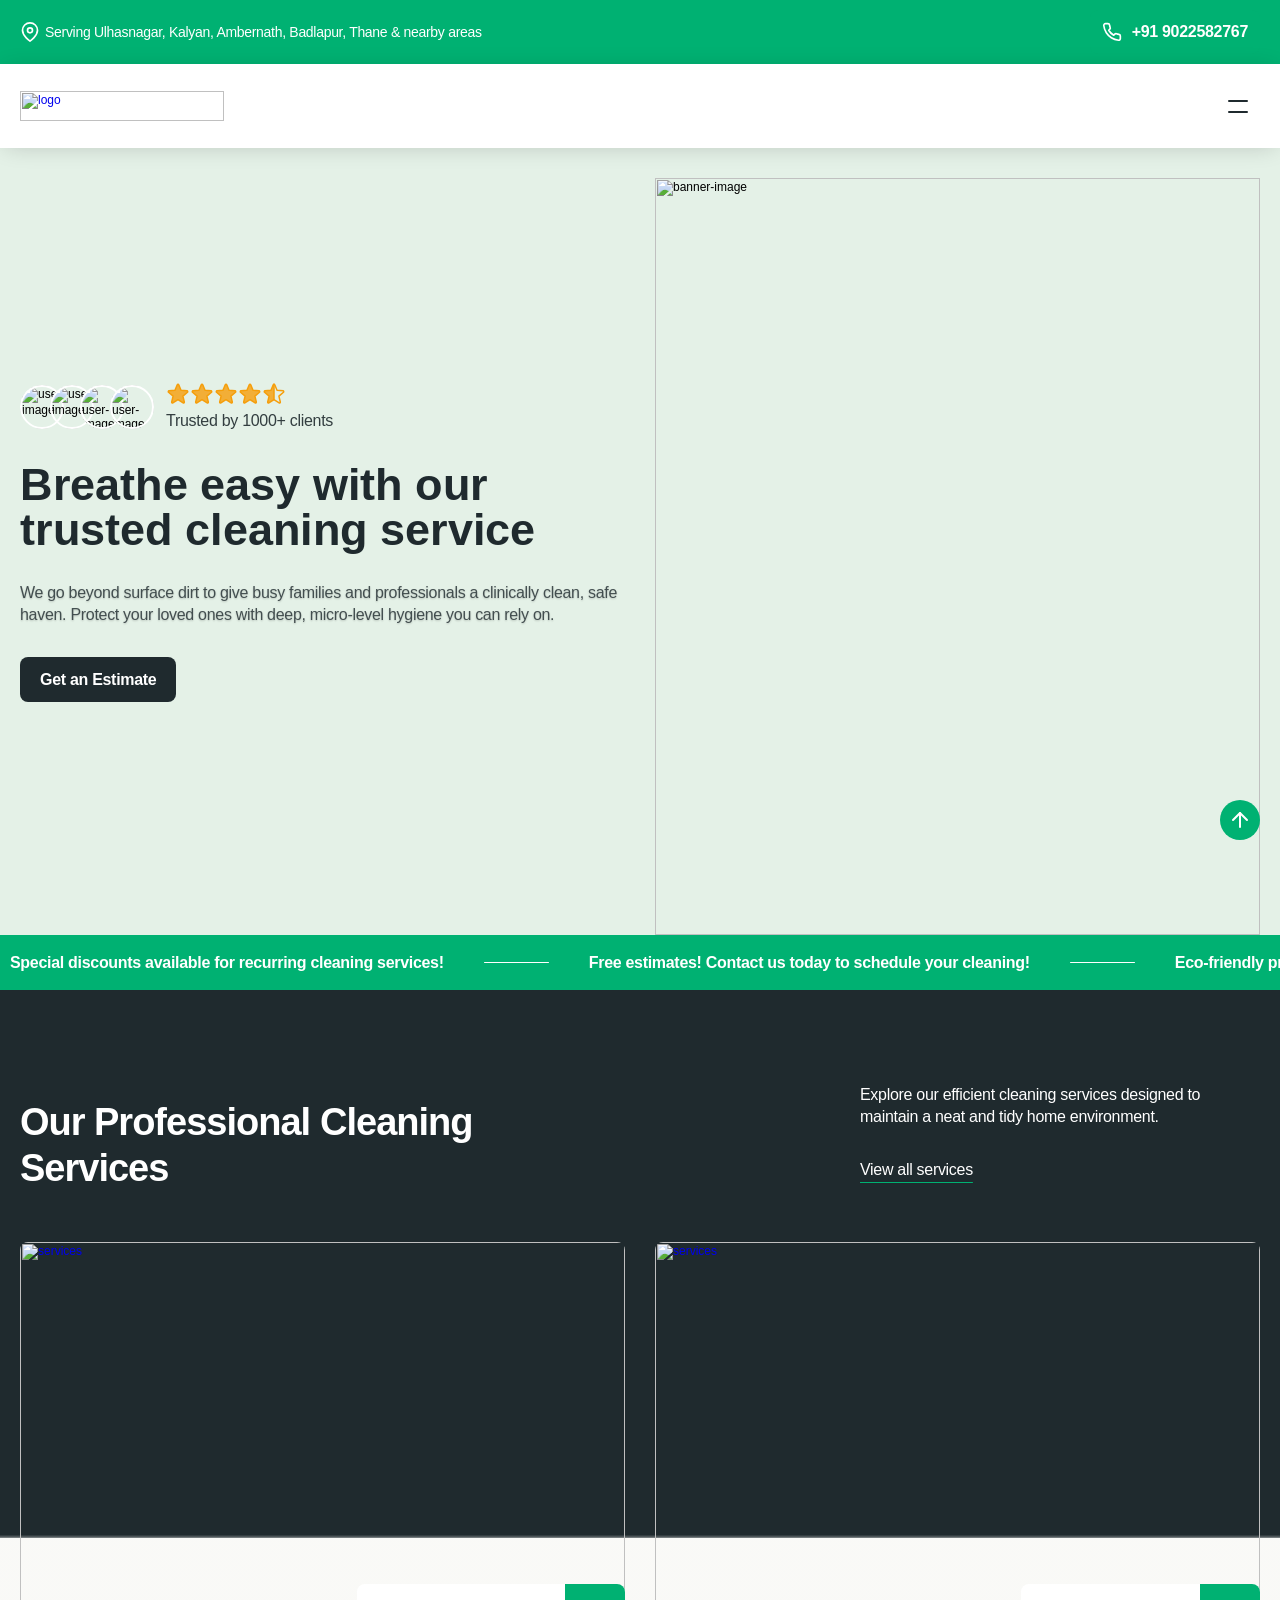
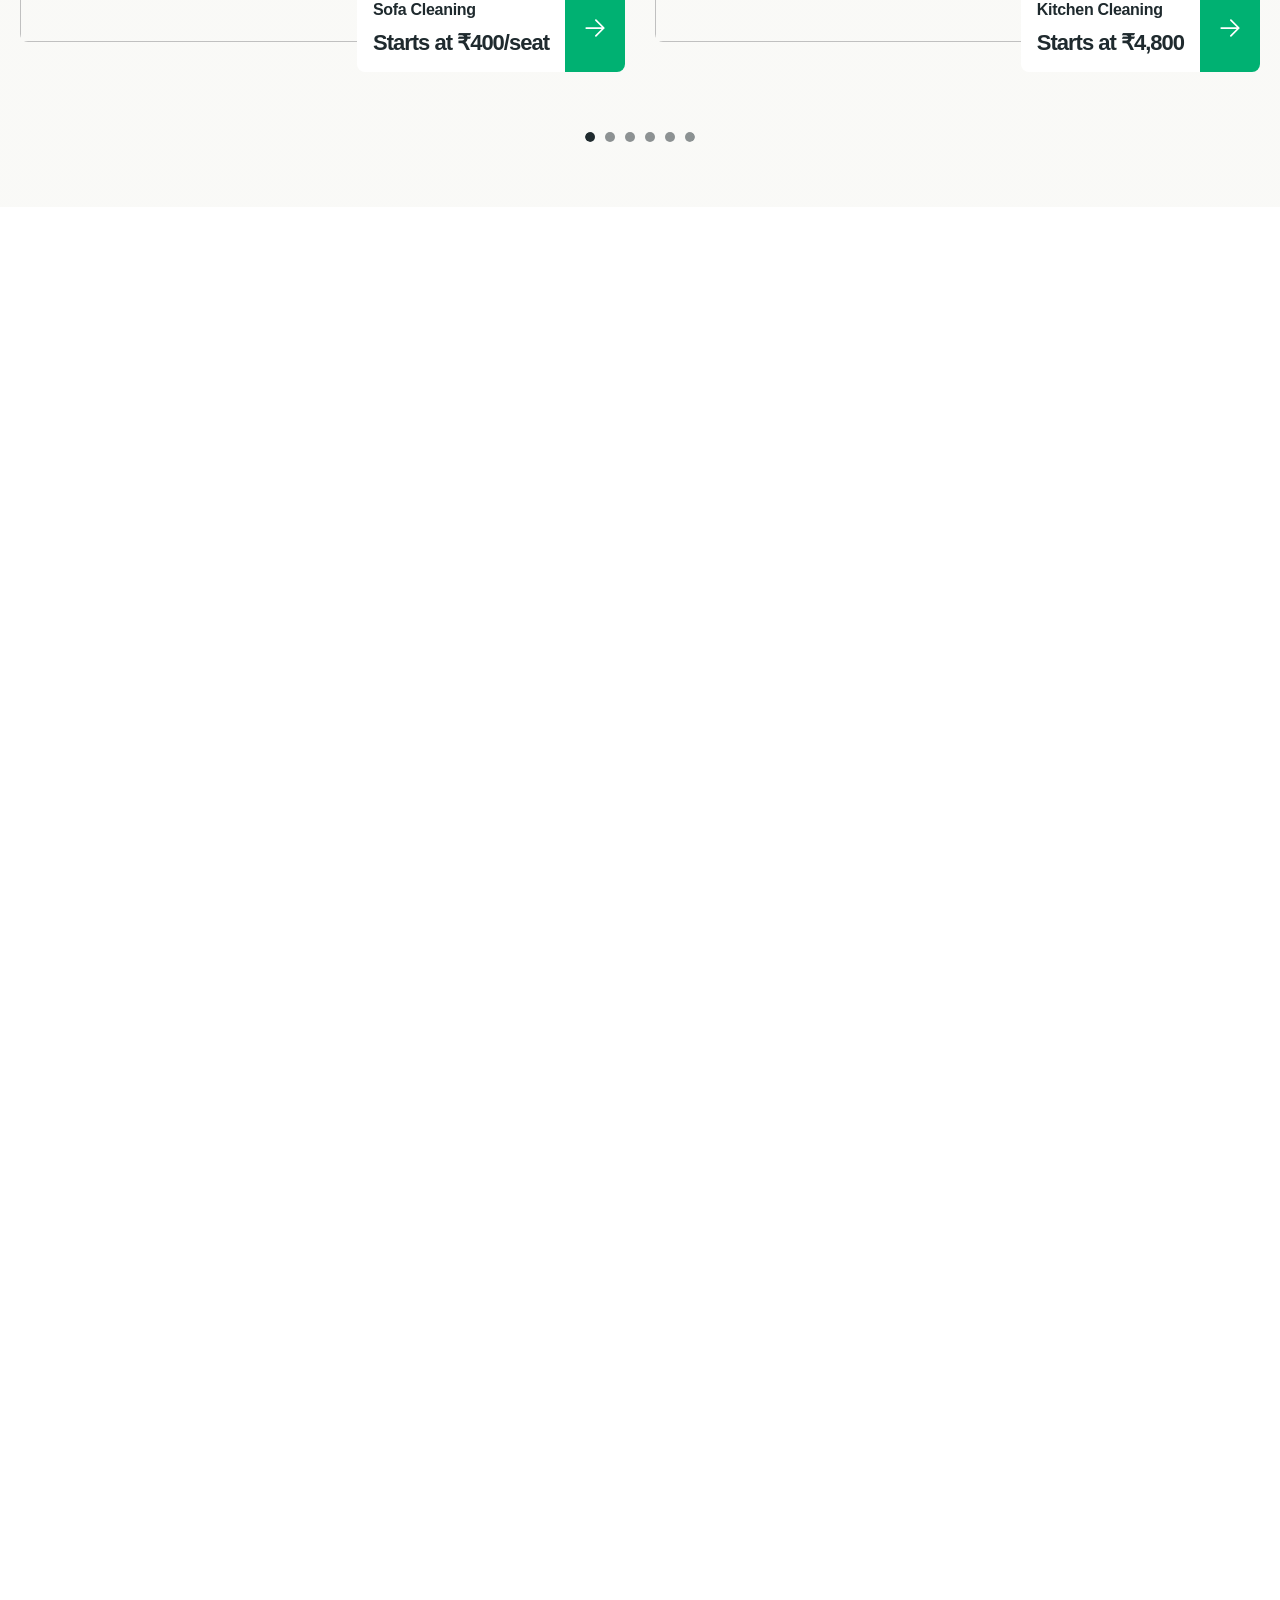
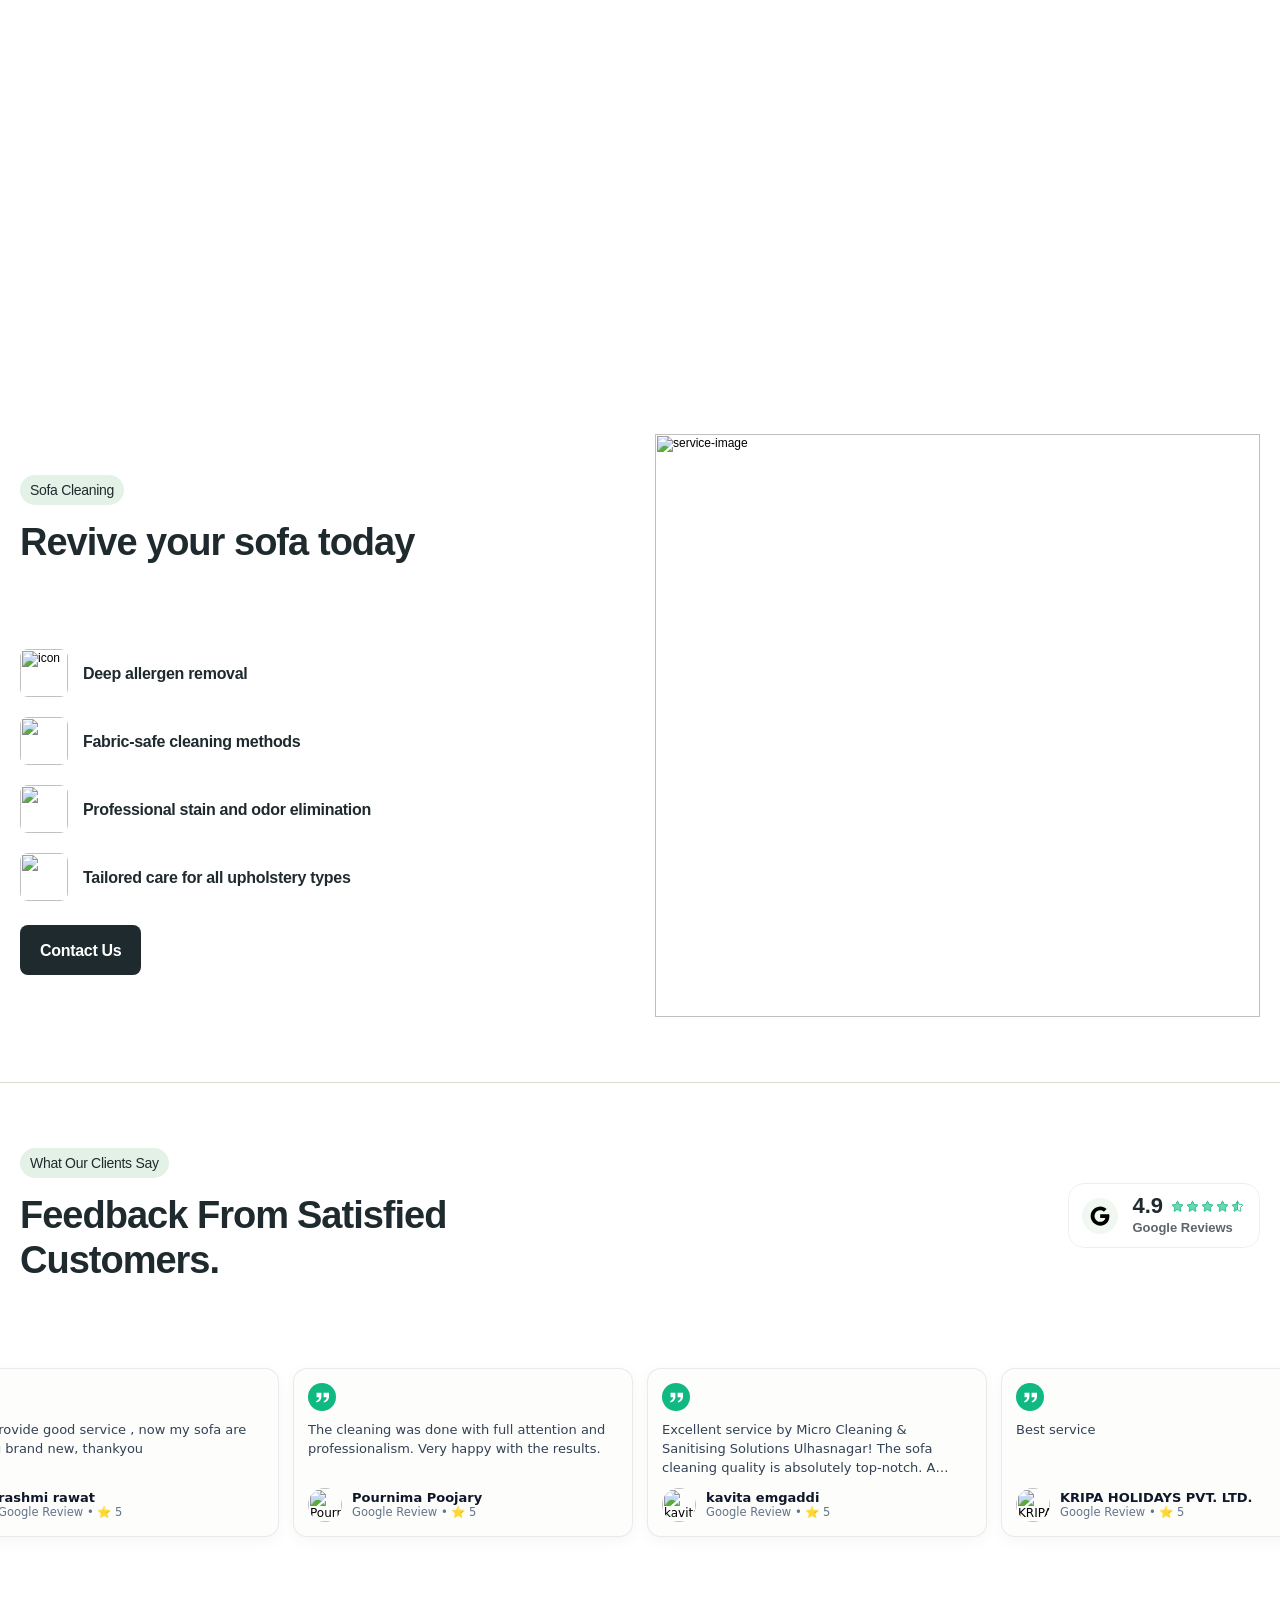
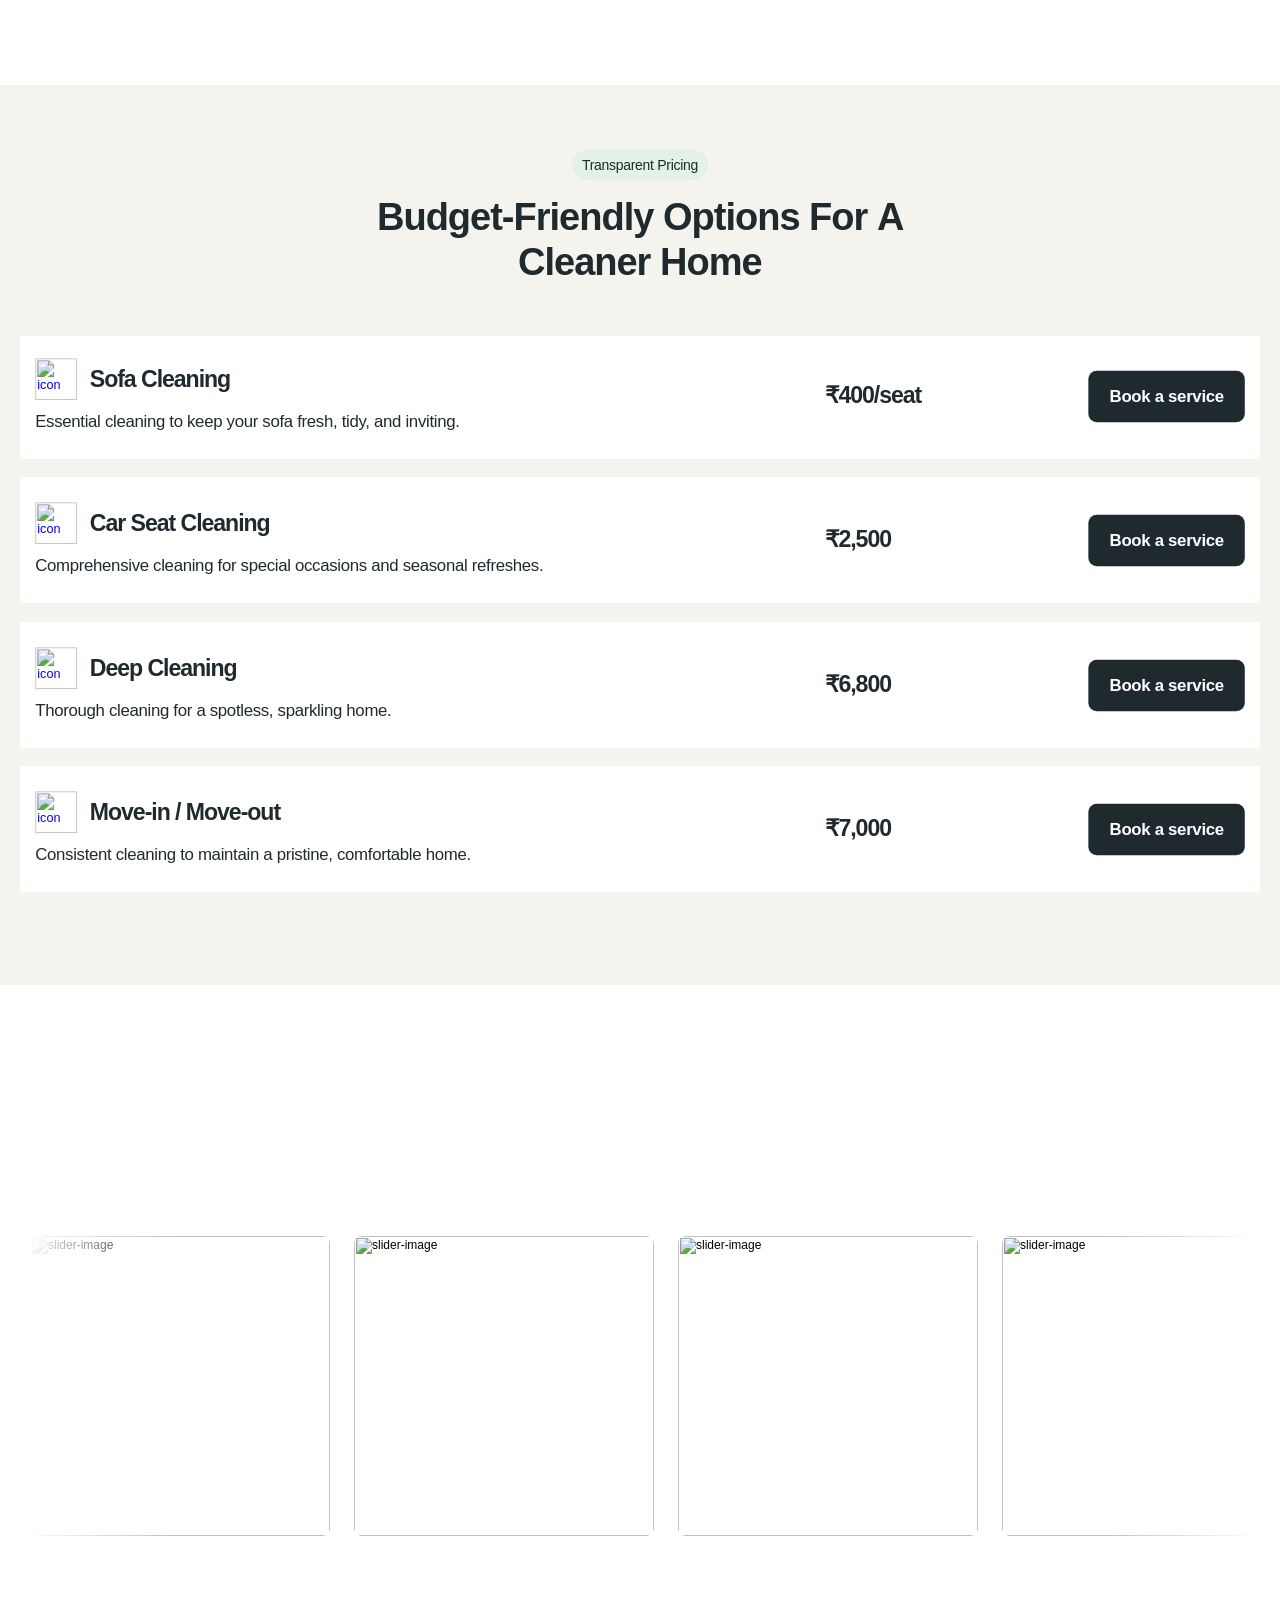
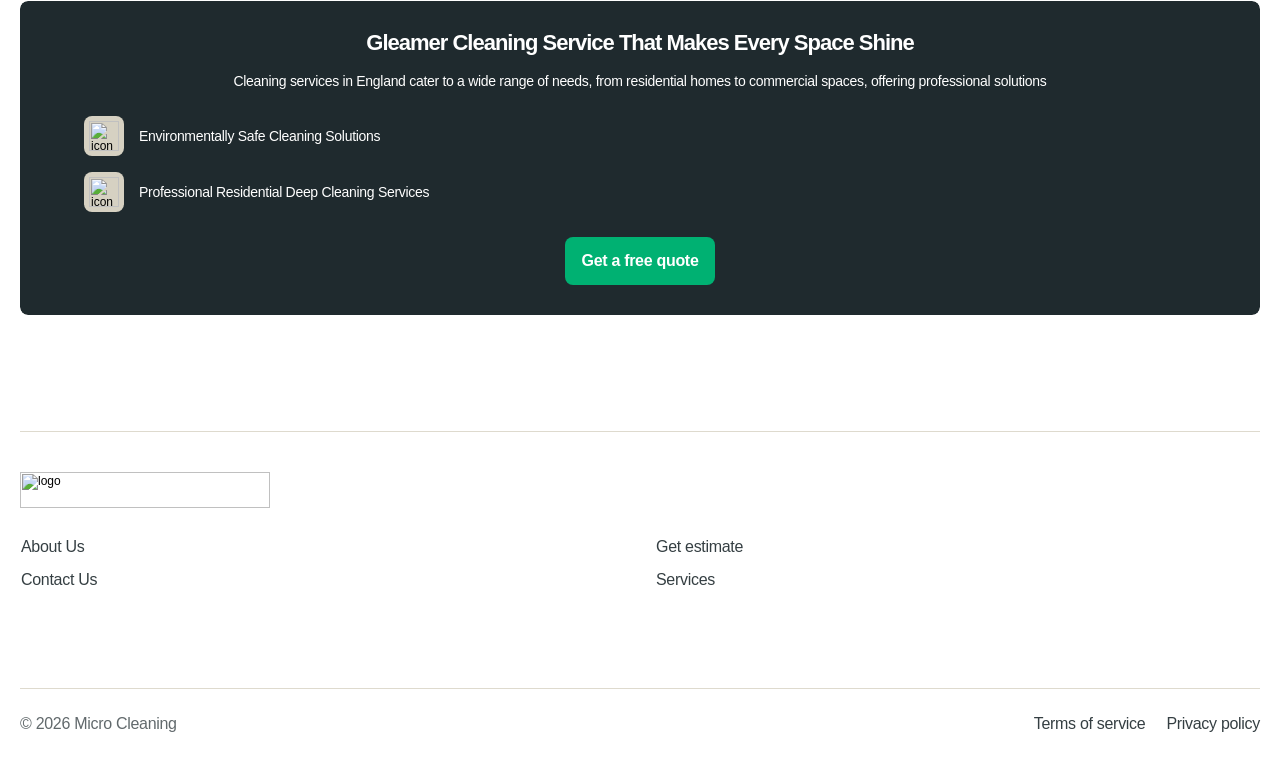
==== commit 67adbda2: "Sofa Cleaning" ====
--- a/index.html
+++ b/index.html
@@ -3,85 +3,42 @@
 	<meta name="viewport" content="width=device-width">
 	<meta name="generator" content="Framer bee8ea6">
 	<title>Home Cleaning Services in Ulhasnagar, Ambernath, Kalyan &amp; Dombivli | Micro Cleaning &amp; Sanitising Solutions</title>
-    <meta name="description" content="Home cleaning services in Kalyan, Dombivli, Ulhasnagar &amp; Badlapur. Sofa cleaning, mattress cleaning &amp; deep cleaning by Micro Cleaning experts.">
-    <meta name="framer-search-index" content="https://framerusercontent.com/sites/4FxowJDVvSPvQragvHVbFm/searchIndex-Eig9kjFqhuGf.json">
-    <meta name="framer-search-index-fallback" content="https://framerusercontent.com/sites/4FxowJDVvSPvQragvHVbFm/searchIndex-XTj7L7E2OGuR.json">
+    <meta name="description" content="Micro Cleaning &amp; Sanitising Solutions offers sofa, mattress &amp; deep home cleaning services in Kalyan, Dombivli, Ulhasnagar, Ambernath &amp; Badlapur. Book now on WhatsApp.">
+    <meta name="framer-search-index" content="https://framerusercontent.com/sites/4FxowJDVvSPvQragvHVbFm/searchIndex-s079cMJIemJB.json">
+    <meta name="framer-search-index-fallback" content="https://framerusercontent.com/sites/4FxowJDVvSPvQragvHVbFm/searchIndex-YMJ50TCsxvvZ.json">
     <link href="https://framerusercontent.com/images/PNtj0DQHiMZnGPyCyomghEpvgY.svg" rel="icon" media="(prefers-color-scheme: light)">
     <link href="https://framerusercontent.com/images/PNtj0DQHiMZnGPyCyomghEpvgY.svg" rel="icon" media="(prefers-color-scheme: dark)">
     <link rel="apple-touch-icon" href="https://framerusercontent.com/images/kHtlITPPkKk3TOAdVhzWwwf9bP0.png">
     <!-- Open Graph -->
     <meta property="og:type" content="website">
-    <meta property="og:title" content="Micro Cleaning and Sanitising Solutions">
-    <meta property="og:description" content="Home cleaning services in Kalyan, Dombivli, Ulhasnagar &amp; Badlapur. Sofa cleaning, mattress cleaning &amp; deep cleaning by Micro Cleaning experts.">
-    <meta property="og:image" content="https://framerusercontent.com/images/ldeRpAj8NFWMV7tBYLb043OF4.png">
+    <meta property="og:title" content="Home Cleaning Services in Ulhasnagar, Ambernath, Kalyan &amp; Dombivli | Micro Cleaning &amp; Sanitising Solutions">
+    <meta property="og:description" content="Micro Cleaning &amp; Sanitising Solutions offers sofa, mattress &amp; deep home cleaning services in Kalyan, Dombivli, Ulhasnagar, Ambernath &amp; Badlapur. Book now on WhatsApp.">
+    <meta property="og:image" content="https://framerusercontent.com/assets/ldeRpAj8NFWMV7tBYLb043OF4.png">
     <!-- X -->
     <meta name="twitter:card" content="summary_large_image">
-    <meta name="twitter:title" content="Micro Cleaning and Sanitising Solutions">
-    <meta name="twitter:description" content="Home cleaning services in Kalyan, Dombivli, Ulhasnagar &amp; Badlapur. Sofa cleaning, mattress cleaning &amp; deep cleaning by Micro Cleaning experts.">
-    <meta name="twitter:image" content="https://framerusercontent.com/images/ldeRpAj8NFWMV7tBYLb043OF4.png">
-	<script type="importmap" data-framer-importmap="">{"imports":{"__framer-badge":"https://framerusercontent.com/modules/kr6mBIQPAjMiv35rQa3A/JqQCEBMftp0u8SBv29R5/PX9hIOIVM.js","@dotlottie/player-component":"https://ga.jspm.io/npm:@dotlottie/player-component@1.3.2/dist/dotlottie-player.esm.js","@lottiefiles/dotlottie-react":"https://ga.jspm.io/npm:@lottiefiles/dotlottie-react@0.18.3/dist/browser/index.js","@lottiefiles/dotlottie-web":"https://ga.jspm.io/npm:@lottiefiles/dotlottie-web@0.65.0/dist/index.js","valtio":"https://ga.jspm.io/npm:valtio@1.2.9/esm/index.js","@react-three/drei":"https://ga.jspm.io/npm:@react-three/drei@8.3.1/index.js","@react-three/fiber":"https://ga.jspm.io/npm:@react-three/fiber@7.0.24/dist/react-three-fiber.esm.js","airtable":"https://ga.jspm.io/npm:airtable@0.11.1/lib/airtable.js","framer-motion-3d":"https://ga.jspm.io/npm:framer-motion-3d@6.0.0-beta.8/dist/es/index.mjs","react-confetti":"https://ga.jspm.io/npm:react-confetti@6.0.1/dist/react-confetti.min.js","style-value-types":"https://ga.jspm.io/npm:style-value-types@5.1.0/dist/es/index.mjs","three":"https://ga.jspm.io/npm:three@0.136.0/build/three.module.js","shopify-buy":"https://ga.jspm.io/npm:shopify-buy@2.14.0/index.js","canvas-confetti":"https://ga.jspm.io/npm:canvas-confetti@1.4.0/src/confetti.js","zustand":"https://ga.jspm.io/npm:zustand@3.7.1/esm/index.js","zustand/middleware":"https://ga.jspm.io/npm:zustand@3.7.1/esm/middleware.js","color-diff":"https://ga.jspm.io/npm:color-diff@1.2.0/lib/index.js","color-hash":"https://ga.jspm.io/npm:color-hash@2.0.1/dist/color-hash.js","tinycolor2":"https://ga.jspm.io/npm:tinycolor2@1.4.2/tinycolor.js","@emotion/hash":"https://ga.jspm.io/npm:@emotion/hash@0.8.0/dist/hash.browser.esm.js","@motionone/dom":"https://ga.jspm.io/npm:@motionone/dom@10.13.1/dist/index.es.js","@motionone/easing":"https://ga.jspm.io/npm:@motionone/easing@10.14.0/dist/index.es.js","@motionone/utils":"https://ga.jspm.io/npm:@motionone/utils@10.14.0/dist/index.es.js","framesync":"https://ga.jspm.io/npm:framesync@6.1.2/dist/es/index.mjs","motion":"https://ga.jspm.io/npm:motion@10.10.0/dist/main.es.js","popmotion":"https://ga.jspm.io/npm:popmotion@11.0.3/dist/es/index.mjs","@vimeo/player":"https://ga.jspm.io/npm:@vimeo/player@2.16.4/dist/player.es.js","@cyriacbr/react-split-text":"https://ga.jspm.io/npm:@cyriacbr/react-split-text@1.0.0/dist/index.js","@mapbox/polyline":"https://ga.jspm.io/npm:@mapbox/polyline@1.2.0/src/polyline.js","@uidotdev/usehooks":"https://ga.jspm.io/npm:@uidotdev/usehooks@2.2.0/index.js","apple-mapkit-js":"https://ga.jspm.io/npm:apple-mapkit-js@6.1.0/mapkit.js","czech-inflection":"https://ga.jspm.io/npm:czech-inflection@1.1.1/lib/index.js","hsluv":"https://ga.jspm.io/npm:hsluv@1.0.0/dist/esm/hsluv.js","node-currency-exchange-rates":"https://ga.jspm.io/npm:node-currency-exchange-rates@1.0.7/dist/index.js","react-tsparticles":"https://ga.jspm.io/npm:react-tsparticles@2.2.4/esm/index.js","tokens":"https://ga.jspm.io/npm:tokens@0.0.8/lib/index.js","tsparticles":"https://ga.jspm.io/npm:tsparticles@2.2.4/esm/index.js","usehooks-ts":"https://ga.jspm.io/npm:usehooks-ts@2.9.1/dist/esm/index.js","@mapbox/mapbox-sdk":"https://ga.jspm.io/npm:@mapbox/mapbox-sdk@0.15.3/index.js","@mapbox/mapbox-sdk/services/geocoding":"https://ga.jspm.io/npm:@mapbox/mapbox-sdk@0.15.3/services/geocoding.js","currency-converter-lt":"https://ga.jspm.io/npm:currency-converter-lt@2.0.0/index.js","exchange-rates-api":"https://ga.jspm.io/npm:exchange-rates-api@1.1.0/src/index.js","jsonwebtoken":"https://ga.jspm.io/npm:jsonwebtoken@9.0.1/index.js","jsrsasign":"https://ga.jspm.io/npm:jsrsasign@10.8.6/lib/jsrsasign.js","jwa":"https://ga.jspm.io/npm:jwa@1.4.1/index.js","mapbox-gl":"https://ga.jspm.io/npm:mapbox-gl@2.13.0/dist/mapbox-gl.js","money":"https://ga.jspm.io/npm:money@0.2.0/money.js","open-exchange-rates":"https://ga.jspm.io/npm:open-exchange-rates@0.3.0/open-exchange-rates.js","simplify-js":"https://ga.jspm.io/npm:simplify-js@1.2.4/simplify.js","react-hook-form":"https://ga.jspm.io/npm:react-hook-form@7.39.5/dist/index.esm.mjs","figma-squircle":"https://ga.jspm.io/npm:figma-squircle@0.3.0/dist/module.js","@emotion/css":"https://ga.jspm.io/npm:@emotion/css@11.9.0/dist/emotion-css.esm.js","@fireworks-js/react":"https://ga.jspm.io/npm:@fireworks-js/react@2.10.6/dist/index.es.js","@mediapipe/camera_utils":"https://ga.jspm.io/npm:@mediapipe/camera_utils@0.3.1640029074/camera_utils.js","@mediapipe/hands":"https://ga.jspm.io/npm:@mediapipe/hands@0.4.1646424915/hands.js","@memberstack/react":"https://ga.jspm.io/npm:@memberstack/react@2.0.11/dist/index.js","@react-spring/three":"https://ga.jspm.io/npm:@react-spring/three@9.4.5/dist/react-spring-three.esm.js","@shadergradient/store":"https://ga.jspm.io/npm:@shadergradient/store@0.0.0/dist/index.js","@signal-noise/react-shader-canvas":"https://ga.jspm.io/npm:@signal-noise/react-shader-canvas@0.0.3/dist/index.js","@tensorflow-models/hand-pose-detection":"https://ga.jspm.io/npm:@tensorflow-models/hand-pose-detection@2.0.0/dist/hand-pose-detection.esm.js","@tensorflow-models/handpose":"https://ga.jspm.io/npm:@tensorflow-models/handpose@0.0.7/dist/index.js","@tensorflow/tfjs":"https://ga.jspm.io/npm:@tensorflow/tfjs@3.18.0/dist/index.js","@tensorflow/tfjs-backend-wasm":"https://ga.jspm.io/npm:@tensorflow/tfjs-backend-wasm@3.18.0/dist/index.js","@tensorflow/tfjs-backend-webgl":"https://ga.jspm.io/npm:@tensorflow/tfjs-backend-webgl@3.18.0/dist/index.js","@tensorflow/tfjs-core":"https://ga.jspm.io/npm:@tensorflow/tfjs-core@3.18.0/dist/index.js","arc-text":"https://ga.jspm.io/npm:arc-text@1.0.1/dist/arc-text.umd.js","canvas-noise":"https://ga.jspm.io/npm:canvas-noise@1.0.0/canvas-noise.js","classnames":"https://ga.jspm.io/npm:classnames@2.3.2/index.js","cobe":"https://ga.jspm.io/npm:cobe@0.6.0/dist/index.esm.js","convert-svg-react":"https://ga.jspm.io/npm:convert-svg-react@1.0.0/lib/converter/index.js","copy-to-clipboard":"https://ga.jspm.io/npm:copy-to-clipboard@3.3.3/index.js","easing-coordinates":"https://ga.jspm.io/npm:easing-coordinates@2.0.2/dist/cjs/index.js","flubber":"https://ga.jspm.io/npm:flubber@0.4.2/build/flubber.min.js","highlight.js":"https://ga.jspm.io/npm:highlight.js@11.6.0/es/index.js","highlight.js/lib/common":"https://ga.jspm.io/npm:highlight.js@11.6.0/es/common.js","himalaya":"https://ga.jspm.io/npm:himalaya@1.1.0/lib/index.js","html-react-parser":"https://ga.jspm.io/npm:html-react-parser@3.0.0/index.mjs","html-to-react":"https://ga.jspm.io/npm:html-to-react@1.5.0/index.js","htmlparser2":"https://ga.jspm.io/npm:htmlparser2@8.0.1/lib/esm/index.js","js-cookie":"https://ga.jspm.io/npm:js-cookie@3.0.1/dist/js.cookie.mjs","jsdom":"https://ga.jspm.io/npm:jsdom@20.0.0/lib/api.js","jsonp-promise":"https://ga.jspm.io/npm:jsonp-promise@0.1.2/index.js","prismjs":"https://ga.jspm.io/npm:prismjs@1.29.0/prism.js","prismjs/components/prism-jsx":"https://ga.jspm.io/npm:prismjs@1.29.0/components/prism-jsx.js","prismjs/components/prism-tsx":"https://ga.jspm.io/npm:prismjs@1.29.0/components/prism-tsx.js","prop-types":"https://ga.jspm.io/npm:prop-types@15.8.0/index.js","query-string":"https://ga.jspm.io/npm:query-string@8.1.0/index.js","react-block-image":"https://ga.jspm.io/npm:react-block-image@1.0.0/dist/index.js","react-canvas-confetti":"https://ga.jspm.io/npm:react-canvas-confetti@1.4.0/dist/index.js","react-circular-progressbar":"https://ga.jspm.io/npm:react-circular-progressbar@2.1.0/dist/index.esm.js","react-html-parser":"https://ga.jspm.io/npm:react-html-parser@2.0.2/lib/index.js","react-htmlparser2":"https://ga.jspm.io/npm:react-htmlparser2@0.1.0/htmlparser2-react.js","react-noisy-canvas":"https://ga.jspm.io/npm:react-noisy-canvas@1.0.4/build/NoisyCanvas.js","react-speech-kit":"https://ga.jspm.io/npm:react-speech-kit@3.0.1/dist/index.js","react-svg":"https://ga.jspm.io/npm:react-svg@15.1.9/dist/react-svg.esm.js","react-webcam":"https://ga.jspm.io/npm:react-webcam@7.0.1/dist/react-webcam.js","reading-time":"https://ga.jspm.io/npm:reading-time@1.5.0/index.js","shadertoy-react":"https://ga.jspm.io/npm:shadertoy-react@1.1.2/lib/shadertoy-react.min.js","simple-icons":"https://ga.jspm.io/npm:simple-icons@8.15.0/index.mjs","styled-components":"https://ga.jspm.io/npm:styled-components@5.3.6/dist/styled-components.browser.esm.js","to-querystring":"https://ga.jspm.io/npm:to-querystring@1.1.1/lib/to-querystring.min.js","use-dencrypt-effect":"https://ga.jspm.io/npm:use-dencrypt-effect@2.0.0/dist/index.js","uuid":"https://ga.jspm.io/npm:uuid@9.0.0/dist/esm-browser/index.js","@supabase/supabase-js":"https://ga.jspm.io/npm:@supabase/supabase-js@2.25.0/dist/module/index.js","react-intl-tel-input":"https://ga.jspm.io/npm:react-intl-tel-input@8.2.0/dist/index.js","next/router":"https://ga.jspm.io/npm:next@13.5.1/router.js","@splinetool/react-spline":"https://ga.jspm.io/npm:@splinetool/react-spline@2.2.6/dist/react-spline.js","@splinetool/runtime":"https://ga.jspm.io/npm:@splinetool/runtime@0.9.202/build/runtime.js","@splinetool/viewer":"https://ga.jspm.io/npm:@splinetool/viewer@0.9.440/build/spline-viewer.js","moment-timezone":"https://ga.jspm.io/npm:moment-timezone@0.5.43/index.js","@react-hook/resize-observer":"https://ga.jspm.io/npm:@react-hook/resize-observer@1.2.6/dist/module/index.js","@react-hook/size":"https://ga.jspm.io/npm:@react-hook/size@2.1.2/dist/module/index.js","typer-react":"https://ga.jspm.io/npm:typer-react@1.0.0/dist/index.es.js","react-spring":"https://ga.jspm.io/npm:react-spring@9.6.1/dist/react-spring.esm.js","@codesandbox/sandpack-react":"https://ga.jspm.io/npm:@codesandbox/sandpack-react@1.3.1/dist/esm/index.js","browser-jsonp":"https://ga.jspm.io/npm:browser-jsonp@1.1.5/lib/jsonp.js","fetch-jsonp":"https://ga.jspm.io/npm:fetch-jsonp@1.2.1/build/fetch-jsonp.js","firebase/app":"https://ga.jspm.io/npm:firebase@9.12.1/app/dist/index.esm.js","firebase/auth":"https://ga.jspm.io/npm:firebase@9.12.1/auth/dist/index.esm.js","firebase/firestore":"https://ga.jspm.io/npm:firebase@9.12.1/firestore/dist/index.esm.js","jsonp":"https://ga.jspm.io/npm:jsonp@0.2.1/index.js","react-helmet":"https://ga.jspm.io/npm:react-helmet@6.1.0/lib/Helmet.js","react-parallax-tilt":"https://ga.jspm.io/npm:react-parallax-tilt@1.7.71/dist/index.esm.js","react-tooltip":"https://ga.jspm.io/npm:react-tooltip@4.4.3/dist/index.es.js","@faker-js/faker":"https://ga.jspm.io/npm:@faker-js/faker@7.6.0/dist/esm/index.mjs","@popmotion/popcorn":"https://ga.jspm.io/npm:@popmotion/popcorn@0.4.4/lib/index.js","@rainbow-me/rainbowkit":"https://ga.jspm.io/npm:@rainbow-me/rainbowkit@0.4.5/dist/index.js","@rainbow-me/rainbowkit/styles.css":"https://ga.jspm.io/npm:@rainbow-me/rainbowkit@0.4.5/dist/index.css","@uniswap/widgets/fonts.css":"https://ga.jspm.io/npm:@uniswap/widgets@2.0.0/dist/fonts.css","@vanilla-extract/css":"https://ga.jspm.io/npm:@vanilla-extract/css@1.9.2/dist/vanilla-extract-css.browser.esm.js","array-move":"https://ga.jspm.io/npm:array-move@4.0.0/index.js","chart.js":"https://ga.jspm.io/npm:chart.js@4.0.1/dist/chart.js","chart.js/auto":"https://ga.jspm.io/npm:chart.js@4.0.1/auto/auto.js","cmdk":"https://ga.jspm.io/npm:cmdk@0.1.16/dist/index.mjs","gsap":"https://ga.jspm.io/npm:gsap@3.11.4/index.js","matter-js":"https://ga.jspm.io/npm:matter-js@0.18.0/build/matter.js","react-chartjs-2":"https://ga.jspm.io/npm:react-chartjs-2@5.0.1/dist/index.js","react-sortable-hoc":"https://ga.jspm.io/npm:react-sortable-hoc@2.0.0/dist/react-sortable-hoc.js","react-three-fiber":"https://ga.jspm.io/npm:react-three-fiber@6.0.13/dist/react-three-fiber.cjs.js","react-use-measure":"https://ga.jspm.io/npm:react-use-measure@2.1.1/dist/web.js","wagmi":"https://ga.jspm.io/npm:wagmi@0.6.0/dist/wagmi.esm.js","wagmi/providers/alchemy":"https://ga.jspm.io/npm:wagmi@0.6.0/providers/alchemy/dist/wagmi-providers-alchemy.esm.js","wagmi/providers/public":"https://ga.jspm.io/npm:wagmi@0.6.0/providers/public/dist/wagmi-providers-public.esm.js","@stitches/react":"https://ga.jspm.io/npm:@stitches/react@1.2.8/dist/index.mjs","email-validator":"https://ga.jspm.io/npm:email-validator@2.0.4/index.js","kbar":"https://ga.jspm.io/npm:kbar@0.1.0-beta.36/lib/index.js","next-themes":"https://ga.jspm.io/npm:next-themes@0.2.1/dist/index.module.js","reakit/Popover":"https://ga.jspm.io/npm:reakit@1.3.11/es/Popover/index.js","@react-hook/mouse-position":"https://ga.jspm.io/npm:@react-hook/mouse-position@4.1.3/dist/module/index.js","lodash":"https://ga.jspm.io/npm:lodash@4.17.21/lodash.js","react-grid-layout":"https://ga.jspm.io/npm:react-grid-layout@1.3.4/index.js","use-resize-observer":"https://ga.jspm.io/npm:use-resize-observer@9.1.0/dist/bundle.esm.js","typewriter-effect":"https://ga.jspm.io/npm:typewriter-effect@2.19.0/dist/react.js","@radix-ui/colors":"https://ga.jspm.io/npm:@radix-ui/colors@0.1.8/index.mjs","@radix-ui/react-dialog":"https://ga.jspm.io/npm:@radix-ui/react-dialog@1.0.2/dist/index.module.js","boring-avatars":"https://ga.jspm.io/npm:boring-avatars@1.7.0/build/index.js","connectkit":"https://ga.jspm.io/npm:connectkit@1.1.0/build/index.es.js","countries-and-timezones":"https://ga.jspm.io/npm:countries-and-timezones@3.4.1/esm/index.js","ethers":"https://ga.jspm.io/npm:ethers@6.0.8/lib.esm/index.js","fetch-dedupe":"https://ga.jspm.io/npm:fetch-dedupe@3.0.0/lib/index.js","lodash.debounce":"https://ga.jspm.io/npm:lodash.debounce@4.0.8/index.js","lodash.defer":"https://ga.jspm.io/npm:lodash.defer@4.1.0/index.js","openweather-api-node":"https://ga.jspm.io/npm:openweather-api-node@1.4.1/src/index.js","openweather-apis":"https://ga.jspm.io/npm:openweather-apis@4.4.2/index.js","qrcode.react":"https://ga.jspm.io/npm:qrcode.react@3.1.0/lib/esm/index.js","react-copy-to-clipboard":"https://ga.jspm.io/npm:react-copy-to-clipboard@5.1.0/lib/index.js","react-markdown":"https://ga.jspm.io/npm:react-markdown@8.0.4/index.js","react-qr-code":"https://ga.jspm.io/npm:react-qr-code@2.0.8/lib/index.js","react-syntax-highlighter/dist/esm/styles/hljs":"https://ga.jspm.io/npm:react-syntax-highlighter@15.5.0/dist/esm/styles/hljs/index.js","react-tilt":"https://ga.jspm.io/npm:react-tilt@0.1.4/dist/tilt.js","react-timezone-select":"https://ga.jspm.io/npm:react-timezone-select@1.4.0/dist/esm/index.js","scroller-motion":"https://ga.jspm.io/npm:scroller-motion@1.2.3/dist/index.modern.mjs","wagmi/chains":"https://ga.jspm.io/npm:wagmi@0.6.6/chains/dist/wagmi-chains.esm.js","lodash-es/omit":"https://ga.jspm.io/npm:lodash-es@4.17.21/omit.js","zustand/shallow":"https://ga.jspm.io/npm:zustand@3.7.0/esm/shallow.js","highlight.js/lib/languages/javascript":"https://ga.jspm.io/npm:highlight.js@11.5.0/es/languages/javascript.js","lowlight":"https://ga.jspm.io/npm:lowlight@2.6.1/index.js","react-lowlight":"https://ga.jspm.io/npm:react-lowlight@3.0.0/src/Lowlight.js","react-lowlight/common":"https://ga.jspm.io/npm:react-lowlight@3.0.0/src/common.js","react-syntax-highlighter/dist/esm/languages/hljs/javascript":"https://ga.jspm.io/npm:react-syntax-highlighter@15.5.0/dist/esm/languages/hljs/javascript.js","react-syntax-highlighter/dist/esm/styles/hljs/docco":"https://ga.jspm.io/npm:react-syntax-highlighter@15.5.0/dist/esm/styles/hljs/docco.js","@calcom/embed-react":"https://ga.jspm.io/npm:@calcom/embed-react@1.0.10/dist/Cal.es.js","@researchgate/react-intersection-observer":"https://ga.jspm.io/npm:@researchgate/react-intersection-observer@1.3.5/lib/js/index.js","animated-number-react":"https://ga.jspm.io/npm:animated-number-react@0.1.2/build/index.js","axios":"https://ga.jspm.io/npm:axios@1.4.0/index.js","react-animated-counter":"https://ga.jspm.io/npm:react-animated-counter@1.2.4/dist/index.js","react-animated-number":"https://ga.jspm.io/npm:react-animated-number@0.4.4/build/index.js","react-circle":"https://ga.jspm.io/npm:react-circle@1.1.1/dist/index.js","react-circle-progress-bar":"https://ga.jspm.io/npm:react-circle-progress-bar@0.1.4/dist/progress.js","react-countup":"https://ga.jspm.io/npm:react-countup@6.4.2/build/index.js","react-customizable-progressbar":"https://ga.jspm.io/npm:react-customizable-progressbar@1.2.0/dist/ReactCustomizableProgressbar.js","react-hook-inview":"https://ga.jspm.io/npm:react-hook-inview@4.5.0/dist/esm/index.js","react-intersection-observer":"https://ga.jspm.io/npm:react-intersection-observer@9.4.3/react-intersection-observer.modern.mjs","react-progress-label":"https://ga.jspm.io/npm:react-progress-label@3.1.7/dist/index.esm.js","react-sweet-progress":"https://ga.jspm.io/npm:react-sweet-progress@1.1.2/lib/index.js","sonner":"https://ga.jspm.io/npm:sonner@0.3.5/dist/index.mjs","use-count-up":"https://ga.jspm.io/npm:use-count-up@3.0.1/lib/index.module.js","chartjs-plugin-colorschemes":"https://ga.jspm.io/npm:chartjs-plugin-colorschemes@0.4.0/dist/chartjs-plugin-colorschemes.js","firebase/database":"https://ga.jspm.io/npm:firebase@9.17.1/database/dist/esm/index.esm.js","lodash/range":"https://ga.jspm.io/npm:lodash@4.17.21/range.js","phosphor-react":"https://ga.jspm.io/npm:phosphor-react@1.4.1/dist/index.esm.js","react-confetti-explosion":"https://ga.jspm.io/npm:react-confetti-explosion@1.5.1/lib/index.js","react-digital-clock":"https://ga.jspm.io/npm:react-digital-clock@0.1.2/lib/index.js","react-fetch-hook":"https://ga.jspm.io/npm:react-fetch-hook@1.9.5/index.js","shuffle-letters":"https://ga.jspm.io/npm:shuffle-letters@1.0.2/dist/shuffle-letters.esm.min.js","color-thief":"https://ga.jspm.io/npm:color-thief@2.2.5/js/color-thief.js","node-vibrant":"https://ga.jspm.io/npm:node-vibrant@3.2.1-alpha.1/lib/bundle-worker.js","@fortawesome/free-regular-svg-icons":"https://ga.jspm.io/npm:@fortawesome/free-regular-svg-icons@6.0.0/index.es.js","@fortawesome/free-solid-svg-icons":"https://ga.jspm.io/npm:@fortawesome/free-solid-svg-icons@6.0.0/index.es.js","@fortawesome/react-fontawesome":"https://ga.jspm.io/npm:@fortawesome/react-fontawesome@0.1.17/index.es.js","@radix-ui/react-icons":"https://ga.jspm.io/npm:@radix-ui/react-icons@1.1.0/dist/react-icons.esm.js","@radix-ui/react-popover":"https://ga.jspm.io/npm:@radix-ui/react-popover@0.1.6/dist/index.module.js","@radix-ui/react-slider":"https://ga.jspm.io/npm:@radix-ui/react-slider@0.1.4/dist/index.module.js","@tinymce/tinymce-react":"https://ga.jspm.io/npm:@tinymce/tinymce-react@3.13.0/lib/es2015/main/ts/index.js","@tldraw/tldraw":"https://ga.jspm.io/npm:@tldraw/tldraw@1.9.1/dist/index.mjs","bootstrap/dist/css/bootstrap.min.css":"https://ga.jspm.io/npm:bootstrap@5.1.3/dist/css/bootstrap.min.css","canvas-sketch":"https://ga.jspm.io/npm:canvas-sketch@0.7.6/dist/canvas-sketch.umd.js","canvas-sketch-util/math":"https://ga.jspm.io/npm:canvas-sketch-util@1.10.0/math.js","canvas-sketch-util/random":"https://ga.jspm.io/npm:canvas-sketch-util@1.10.0/random.js","chroma-js":"https://ga.jspm.io/npm:chroma-js@2.4.2/chroma.js","instagram-followers":"https://ga.jspm.io/npm:instagram-followers@1.0.0/index.js","react-bootstrap":"https://ga.jspm.io/npm:react-bootstrap@2.1.2/esm/index.js","react-bootstrap/Button":"https://ga.jspm.io/npm:react-bootstrap@2.1.2/esm/Button.js","react-bootstrap/Dropdown":"https://ga.jspm.io/npm:react-bootstrap@2.1.2/esm/Dropdown.js","react-bootstrap/DropdownButton":"https://ga.jspm.io/npm:react-bootstrap@2.1.2/esm/DropdownButton.js","react-bootstrap/Form":"https://ga.jspm.io/npm:react-bootstrap@2.1.2/esm/Form.js","react-bootstrap/FormControl":"https://ga.jspm.io/npm:react-bootstrap@2.1.2/esm/FormControl.js","react-bootstrap/InputGroup":"https://ga.jspm.io/npm:react-bootstrap@2.1.2/esm/InputGroup.js","react-canvas-draw":"https://ga.jspm.io/npm:react-canvas-draw@1.2.1/es/index.js","react-color":"https://ga.jspm.io/npm:react-color@2.19.3/lib/index.js","react-date-picker":"https://ga.jspm.io/npm:react-date-picker@8.4.0/dist/entry.js","react-datepicker":"https://ga.jspm.io/npm:react-datepicker@4.6.0/dist/react-datepicker.min.js","react-datepicker/dist/react-datepicker-cssmodules.css":"https://ga.jspm.io/npm:react-datepicker@4.6.0/dist/react-datepicker-cssmodules.css","react-datepicker/dist/react-datepicker.css":"https://ga.jspm.io/npm:react-datepicker@4.6.0/dist/react-datepicker.css","react-live-preview":"https://ga.jspm.io/npm:react-live-preview@0.0.8-alpha/dist/src/root.js","react-uuid":"https://ga.jspm.io/npm:react-uuid@1.0.2/uuid.js","tone":"https://ga.jspm.io/npm:tone@14.7.77/build/Tone.js","unsplash-js":"https://ga.jspm.io/npm:unsplash-js@7.0.15/dist/unsplash-js.esm.js","unsplash-react":"https://ga.jspm.io/npm:unsplash-react@0.2.1/dist/index.esm.js","use-sound":"https://ga.jspm.io/npm:use-sound@4.0.1/dist/use-sound.esm.js","whatwg-fetch":"https://ga.jspm.io/npm:whatwg-fetch@3.6.2/dist/fetch.umd.js","date-fns-tz":"https://ga.jspm.io/npm:date-fns-tz@2.0.0/esm/index.js","react-router":"https://ga.jspm.io/npm:react-router@6.10.0/dist/index.js","react-router-dom":"https://ga.jspm.io/npm:react-router-dom@6.8.1/dist/index.js","@emotion/core":"https://ga.jspm.io/npm:@emotion/core@11.0.0/dist/emotion-core.cjs.js","aframe":"https://ga.jspm.io/npm:aframe@1.3.0/dist/aframe-master.js","aframe-mountain-component":"https://ga.jspm.io/npm:aframe-mountain-component@0.3.3/index.js","aframe-particle-system-component":"https://ga.jspm.io/npm:aframe-particle-system-component@1.1.3/index.js","aframe-react":"https://ga.jspm.io/npm:aframe-react@4.4.0/dist/index.js","react-html-id":"https://ga.jspm.io/npm:react-html-id@0.1.5/index.js","three-stdlib":"https://ga.jspm.io/npm:three-stdlib@2.17.0/index.js","@material-ui/core":"https://ga.jspm.io/npm:@material-ui/core@4.12.4/esm/index.js","@material-ui/icons":"https://ga.jspm.io/npm:@material-ui/icons@4.11.3/esm/index.js","@n8tb1t/use-scroll-position":"https://ga.jspm.io/npm:@n8tb1t/use-scroll-position@2.0.3/lib/index.js","classnames/bind":"https://ga.jspm.io/npm:classnames@2.3.2/bind.js","dotenv-safe":"https://ga.jspm.io/npm:dotenv-safe@8.2.0/index.js","modern-react-qr-reader":"https://ga.jspm.io/npm:modern-react-qr-reader@1.0.12/lib/index.js","openai":"https://ga.jspm.io/npm:openai@3.1.0/dist/index.js","p5":"https://ga.jspm.io/npm:p5@1.6.0/lib/p5.min.js","qr-scanner":"https://ga.jspm.io/npm:qr-scanner@1.4.2/qr-scanner.min.js","react-3d-viewer":"https://ga.jspm.io/npm:react-3d-viewer@1.0.12/dist/scripts/react-3d-viewer.js","react-audio-player":"https://ga.jspm.io/npm:react-audio-player@0.17.0/dist/bundle.js","react-beautiful-dnd":"https://ga.jspm.io/npm:react-beautiful-dnd@13.1.1/dist/react-beautiful-dnd.esm.js","react-camera-pro":"https://ga.jspm.io/npm:react-camera-pro@1.2.1/dist/index.esm.js","react-chat-widget":"https://ga.jspm.io/npm:react-chat-widget@3.1.4/lib/index.js","react-chat-widget/lib/styles.css":"https://ga.jspm.io/npm:react-chat-widget@3.1.4/lib/styles.css","react-cmdk":"https://ga.jspm.io/npm:react-cmdk@1.3.9/dist/index.js","react-countdown":"https://ga.jspm.io/npm:react-countdown@2.3.5/dist/index.es.js","react-drag-and-drop":"https://ga.jspm.io/npm:react-drag-and-drop@3.0.0/lib/index.js","react-geolocated":"https://ga.jspm.io/npm:react-geolocated@4.0.3/dist-modules/index.js","react-github-corner":"https://ga.jspm.io/npm:react-github-corner@2.5.0/lib/GithubCorner.js","react-hook-gyroscope":"https://ga.jspm.io/npm:react-hook-gyroscope@1.1.12/dist/index.js","react-hook-speech-to-text":"https://ga.jspm.io/npm:react-hook-speech-to-text@0.8.0/dist/index.js","react-icalendar-link":"https://ga.jspm.io/npm:react-icalendar-link@3.0.2/dist/index.es.js","react-image-effects":"https://ga.jspm.io/npm:react-image-effects@1.0.0/dist/index.js","react-image-magnifiers":"https://ga.jspm.io/npm:react-image-magnifiers@1.4.0/dist/index.js","react-image-magnify":"https://ga.jspm.io/npm:react-image-magnify@2.7.4/dist/ReactImageMagnify.js","react-infinite-scroll-component":"https://ga.jspm.io/npm:react-infinite-scroll-component@6.1.0/dist/index.js","react-linear-gradient-button":"https://ga.jspm.io/npm:react-linear-gradient-button@1.1.1/lib/index.js","react-p5":"https://ga.jspm.io/npm:react-p5@1.3.33/build/index.js","react-qr-reader":"https://ga.jspm.io/npm:react-qr-reader@3.0.0-beta-1/dist/esm/index.js","react-qrcode-scanner":"https://ga.jspm.io/npm:react-qrcode-scanner@1.0.5/dist/index.es.js","react-scanned-qr":"https://ga.jspm.io/npm:react-scanned-qr@1.2.4/dist/esm/index.js","react-scroll-video":"https://ga.jspm.io/npm:react-scroll-video@1.0.6/dist/index.js","react-speech-recognition":"https://ga.jspm.io/npm:react-speech-recognition@3.10.0/lib/index.js","react-tridi":"https://ga.jspm.io/npm:react-tridi@2.1.1/dist/index.modern.js","react-use-scroll-position":"https://ga.jspm.io/npm:react-use-scroll-position@2.0.0/index.js","react-use/lib/useWindowSize":"https://ga.jspm.io/npm:react-use@17.4.0/lib/useWindowSize.js","react-video-scroll":"https://ga.jspm.io/npm:react-video-scroll@1.0.1/build/react-video-scroll.js","react-water-wave":"https://ga.jspm.io/npm:react-water-wave@2.0.1/lib/index.js","speech-synthesizer-react":"https://ga.jspm.io/npm:speech-synthesizer-react@1.2.0/build/index.js","tiny-viewer":"https://ga.jspm.io/npm:tiny-viewer@2.0.0/dist/index.js","vcard-creator":"https://ga.jspm.io/npm:vcard-creator@0.6.0/dist/vcard-creator.js","victory":"https://ga.jspm.io/npm:victory@36.6.8/es/index.js","objects-to-csv":"https://ga.jspm.io/npm:objects-to-csv@1.3.6/index.js","react-icons/fi":"https://ga.jspm.io/npm:react-icons@4.7.1/fi/index.esm.js","react-particles":"https://ga.jspm.io/npm:react-particles@2.9.3/esm/index.js","swiper":"https://ga.jspm.io/npm:swiper@9.0.5/swiper.esm.js","swiper/css":"https://ga.jspm.io/npm:swiper@9.0.5/swiper.min.css","swiper/css/effect-fade":"https://ga.jspm.io/npm:swiper@9.0.5/modules/effect-fade/effect-fade.min.css","swiper/css/navigation":"https://ga.jspm.io/npm:swiper@9.0.5/modules/navigation/navigation.min.css","swiper/css/pagination":"https://ga.jspm.io/npm:swiper@9.0.5/modules/pagination/pagination.min.css","swiper/css/scrollbar":"https://ga.jspm.io/npm:swiper@9.0.5/modules/scrollbar/scrollbar.min.css","swiper/react":"https://ga.jspm.io/npm:swiper@9.0.5/react/swiper-react.js","react-css-variables":"https://ga.jspm.io/npm:react-css-variables@2.0.1/umd/react-css-variables.js","react-glitch-animation":"https://ga.jspm.io/npm:react-glitch-animation@1.0.0/build/index.es.js","mouse-follower":"https://ga.jspm.io/npm:mouse-follower@1.1.2/dist/index.module.js","next/dynamic":"https://ga.jspm.io/npm:next@13.4.5/dynamic.js","number-format.js":"https://ga.jspm.io/npm:number-format.js@2.0.9/lib/format.min.js","react-animated-cursor":"https://ga.jspm.io/npm:react-animated-cursor@2.7.0/dist/index.umd.js","tsparticles-engine":"https://ga.jspm.io/npm:tsparticles-engine@2.10.1/esm/index.js","tsparticles-preset-firefly":"https://ga.jspm.io/npm:tsparticles-preset-firefly@2.10.1/esm/index.js","@emotion/styled":"https://ga.jspm.io/npm:@emotion/styled@11.10.6/dist/emotion-styled.browser.esm.js","@react-spring/web":"https://ga.jspm.io/npm:@react-spring/web@9.7.2/dist/esm/index.js","@react-three/cannon":"https://ga.jspm.io/npm:@react-three/cannon@6.5.2/dist/index.js","lodash-es":"https://ga.jspm.io/npm:lodash-es@4.17.21/lodash.js","react-code-blocks":"https://ga.jspm.io/npm:react-code-blocks@0.0.9-0/dist/react-code-blocks.esm.js","react-gooey":"https://ga.jspm.io/npm:react-gooey@1.5.1/dist/react-gooey.js","react-punch":"https://ga.jspm.io/npm:react-punch@0.1.0/dist/index.js","react-ripples":"https://ga.jspm.io/npm:react-ripples@2.2.1/cjs/index.js","react-toast-notifications":"https://ga.jspm.io/npm:react-toast-notifications@2.5.1/dist/index.js","react-typing-effect":"https://ga.jspm.io/npm:react-typing-effect@2.0.5/dist/index.js","react-use":"https://ga.jspm.io/npm:react-use@17.4.0/esm/index.js","react-use-gesture":"https://ga.jspm.io/npm:react-use-gesture@9.1.3/dist/index.js","tsparticles-confetti":"https://ga.jspm.io/npm:tsparticles-confetti@2.9.3/esm/index.js","react-simple-keyboard":"https://ga.jspm.io/npm:react-simple-keyboard@3.5.28/build/index.js","virtual-keyboard-react":"https://ga.jspm.io/npm:virtual-keyboard-react@1.0.2/index.js","@chakra-ui/icons":"https://ga.jspm.io/npm:@chakra-ui/icons@2.0.16/dist/index.mjs","@mui/icons-material":"https://ga.jspm.io/npm:@mui/icons-material@5.11.11/esm/index.js","@mui/icons-material/Twitter":"https://ga.jspm.io/npm:@mui/icons-material@5.11.11/Twitter.js","react-draggable":"https://ga.jspm.io/npm:react-draggable@4.4.5/build/cjs/cjs.js","react-konva":"https://ga.jspm.io/npm:react-konva@18.2.5/es/ReactKonva.js","@9gustin/react-notion-render":"https://ga.jspm.io/npm:@9gustin/react-notion-render@3.11.2/dist/index.modern.mjs","@notionhq/client":"https://ga.jspm.io/npm:@notionhq/client@2.2.3/build/src/index.js","@paultalarian/react-notion-x":"https://ga.jspm.io/npm:@paultalarian/react-notion-x@6.15.28/build/index.js","prismjs/components/prism-javascript":"https://ga.jspm.io/npm:prismjs@1.29.0/components/prism-javascript.js","prismjs/components/prism-typescript":"https://ga.jspm.io/npm:prismjs@1.29.0/components/prism-typescript.js","react-content-loader":"https://ga.jspm.io/npm:react-content-loader@6.2.0/dist/react-content-loader.es.js","react-image":"https://ga.jspm.io/npm:react-image@4.0.3/umd/index.js","react-notion":"https://ga.jspm.io/npm:react-notion@0.10.0/dist/react-notion.esm.js","react-notion-x":"https://ga.jspm.io/npm:react-notion-x@6.16.0/build/index.js","@elgorditosalsero/react-gtm-hook":"https://ga.jspm.io/npm:@elgorditosalsero/react-gtm-hook@2.7.2/dist/react-gtm-hook.esm.js","@formspree/react":"https://ga.jspm.io/npm:@formspree/react@2.4.1/dist/index.mjs","@material-ui/core/IconButton":"https://ga.jspm.io/npm:@material-ui/core@4.12.4/esm/IconButton/index.js","@material-ui/icons/ArrowDropDown":"https://ga.jspm.io/npm:@material-ui/icons@4.11.3/esm/ArrowDropDown.js","@material-ui/icons/Facebook":"https://ga.jspm.io/npm:@material-ui/icons@4.11.3/esm/Facebook.js","@material-ui/icons/Favorite":"https://ga.jspm.io/npm:@material-ui/icons@4.11.3/esm/Favorite.js","@material-ui/icons/FavoriteBorder":"https://ga.jspm.io/npm:@material-ui/icons@4.11.3/esm/FavoriteBorder.js","@material-ui/icons/FileCopy":"https://ga.jspm.io/npm:@material-ui/icons@4.11.3/esm/FileCopy.js","@material-ui/icons/LinkedIn":"https://ga.jspm.io/npm:@material-ui/icons@4.11.3/esm/LinkedIn.js","@material-ui/icons/Twitter":"https://ga.jspm.io/npm:@material-ui/icons@4.11.3/esm/Twitter.js","@supabase/auth-ui-react":"https://ga.jspm.io/npm:@supabase/auth-ui-react@0.4.2/dist/index.es.js","@supabase/auth-ui-shared":"https://ga.jspm.io/npm:@supabase/auth-ui-shared@0.1.6/dist/index.mjs","jotai":"https://ga.jspm.io/npm:jotai@1.9.2/esm/index.mjs","jotai/utils":"https://ga.jspm.io/npm:jotai@1.9.2/esm/utils.mjs","moment":"https://ga.jspm.io/npm:moment@2.29.4/moment.js","mousetrap":"https://ga.jspm.io/npm:mousetrap@1.6.5/mousetrap.js","prettier":"https://ga.jspm.io/npm:prettier@3.2.5/standalone.mjs","prettier/parser-html":"https://ga.jspm.io/npm:prettier@3.2.5/plugins/html.js","prettier/standalone":"https://ga.jspm.io/npm:prettier@3.2.5/standalone.mjs","random-word":"https://ga.jspm.io/npm:random-word@2.0.0/index.js","random-words":"https://ga.jspm.io/npm:random-words@1.2.0/index.js","react-autocomplete-hint":"https://ga.jspm.io/npm:react-autocomplete-hint@2.0.0/dist/src/index.js","react-autocomplete-input":"https://ga.jspm.io/npm:react-autocomplete-input@1.0.19/dist/bundle.js","react-device-detect":"https://ga.jspm.io/npm:react-device-detect@2.2.2/dist/lib.js","react-hot-toast":"https://ga.jspm.io/npm:react-hot-toast@2.4.1/dist/index.mjs","rect":"https://ga.jspm.io/npm:rect@1.2.1/index.js","@firebase/app":"https://ga.jspm.io/npm:@firebase/app@0.8.4/dist/esm/index.esm2017.js","@rive-app/react-canvas":"https://ga.jspm.io/npm:@rive-app/react-canvas@4.14.2/dist/index.js","firebase-admin":"https://ga.jspm.io/npm:firebase-admin@11.10.1/lib/index.js","firebase/analytics":"https://ga.jspm.io/npm:firebase@9.12.1/analytics/dist/index.esm.js","firestore":"https://ga.jspm.io/npm:firestore@1.1.6/index.js","react-firebase-hooks/firestore":"https://ga.jspm.io/npm:react-firebase-hooks@5.1.1/firestore/dist/index.esm.js","reacts":"https://ga.jspm.io/npm:reacts@0.0.0/index.js","html":"https://ga.jspm.io/npm:html@1.0.0/lib/html.js","use-immer":"https://ga.jspm.io/npm:use-immer@0.9.0/dist/use-immer.module.js","html-to-image":"https://ga.jspm.io/npm:html-to-image@1.11.11/es/index.js","html2canvas":"https://ga.jspm.io/npm:html2canvas@1.4.1/dist/html2canvas.js","react-loading":"https://ga.jspm.io/npm:react-loading@2.0.3/dist/react-loading.js","react-loading-screen":"https://ga.jspm.io/npm:react-loading-screen@0.0.17/dist/index.js","react-loading-skeleton":"https://ga.jspm.io/npm:react-loading-skeleton@3.4.0/dist/index.js","react-loading-skeleton/dist/skeleton.css":"https://ga.jspm.io/npm:react-loading-skeleton@3.3.1/dist/skeleton.css","react-spinners":"https://ga.jspm.io/npm:react-spinners@0.13.8/esm/index.js","react-spinners-kit":"https://ga.jspm.io/npm:react-spinners-kit@1.9.1/lib/index.js","react-spinners/BounceLoader":"https://ga.jspm.io/npm:react-spinners@0.13.8/BounceLoader.js","react-spinners/ClipLoader":"https://ga.jspm.io/npm:react-spinners@0.13.8/ClipLoader.js","spinners-react":"https://ga.jspm.io/npm:spinners-react@1.0.7/lib/esm/index.js","@u-wave/react-vimeo":"https://ga.jspm.io/npm:@u-wave/react-vimeo@0.9.10/dist/react-vimeo.es.js","react-player":"https://ga.jspm.io/npm:react-player@2.16.0/lib/index.js","react-vimeo":"https://ga.jspm.io/npm:react-vimeo@2.0.0/lib/Vimeo.js","dom-to-image":"https://ga.jspm.io/npm:dom-to-image@2.6.0/src/dom-to-image.js","dompurify":"https://ga.jspm.io/npm:dompurify@3.1.0/dist/purify.js","file-saver":"https://ga.jspm.io/npm:file-saver@2.0.5/dist/FileSaver.min.js","primereact/mention":"https://ga.jspm.io/npm:primereact@10.0.3/mention/mention.esm.js","react-animated-numbers":"https://ga.jspm.io/npm:react-animated-numbers@0.16.0/dist/index.js","react-contenteditable":"https://ga.jspm.io/npm:react-contenteditable@3.3.7/lib/react-contenteditable.js","react-error-boundary":"https://ga.jspm.io/npm:react-error-boundary@4.0.13/dist/react-error-boundary.esm.js","react-mentions":"https://ga.jspm.io/npm:react-mentions@4.4.10/dist/react-mentions.esm.js","react-tagify":"https://ga.jspm.io/npm:react-tagify@1.0.7/dist/lib.es.js","sanitize-html":"https://ga.jspm.io/npm:sanitize-html@2.13.0/index.js","styled-jsx/css":"https://ga.jspm.io/npm:styled-jsx@5.1.2/css.js","styled-jsx/style":"https://ga.jspm.io/npm:styled-jsx@5.1.2/style.js","swr":"https://ga.jspm.io/npm:swr@2.2.5/dist/core/index.mjs","swr/infinite":"https://ga.jspm.io/npm:swr@2.2.4/infinite/dist/index.mjs","swr/mutation":"https://ga.jspm.io/npm:swr@2.2.4/mutation/dist/index.mjs","@agentofuser/remark-oembed":"https://ga.jspm.io/npm:@agentofuser/remark-oembed@1.0.4/dist/index.js","@airtable/blocks":"https://ga.jspm.io/npm:@airtable/blocks@1.18.1/dist/cjs/index.js","@auth0/auth0-react":"https://ga.jspm.io/npm:@auth0/auth0-react@2.2.1/dist/auth0-react.esm.js","@botpoison/browser":"https://ga.jspm.io/npm:@botpoison/browser@0.1.30/dist/index.js","@clerk/clerk-react":"https://ga.jspm.io/npm:@clerk/clerk-react@4.24.2/dist/esm/index.js","@formspark/use-formspark":"https://ga.jspm.io/npm:@formspark/use-formspark@0.1.39/dist/use-formspark.esm.js","@fortawesome/fontawesome-svg-core":"https://ga.jspm.io/npm:@fortawesome/fontawesome-svg-core@6.4.2/index.mjs","@itsjonq/controls":"https://ga.jspm.io/npm:@itsjonq/controls@0.0.9/dist/cjs/index.js","@monaco-editor/react":"https://ga.jspm.io/npm:@monaco-editor/react@4.4.6/lib/es/index.js","@p5-wrapper/react":"https://ga.jspm.io/npm:@p5-wrapper/react@4.2.0/dist/component/react.js","@phosphor-icons/react":"https://ga.jspm.io/npm:@phosphor-icons/react@2.0.10/dist/index.es.js","@radix-ui/react-context-menu":"https://ga.jspm.io/npm:@radix-ui/react-context-menu@2.1.4/dist/index.mjs","@radix-ui/react-switch":"https://ga.jspm.io/npm:@radix-ui/react-switch@1.0.3/dist/index.mjs","@radix-ui/react-tooltip":"https://ga.jspm.io/npm:@radix-ui/react-tooltip@1.0.6/dist/index.mjs","@ramonak/react-progress-bar":"https://ga.jspm.io/npm:@ramonak/react-progress-bar@5.2.0/dist/index.js","@reactuses/core":"https://ga.jspm.io/npm:@reactuses/core@4.0.8/dist/index.mjs","@scotato/react-squircle":"https://ga.jspm.io/npm:@scotato/react-squircle@1.1.3/dist/index.js","@splinetool/loader":"https://ga.jspm.io/npm:@splinetool/loader@0.9.150/build/SplineLoader.js","@splinetool/r3f-spline":"https://ga.jspm.io/npm:@splinetool/r3f-spline@1.0.2/dist/useSpline.es.js","@studio-freight/lenis":"https://ga.jspm.io/npm:@studio-freight/lenis@1.0.29/dist/lenis.modern.mjs","@tanstack/react-query":"https://ga.jspm.io/npm:@tanstack/react-query@4.35.3/build/lib/index.mjs","@veltdev/react":"https://ga.jspm.io/npm:@veltdev/react@1.0.15/esm/index.js","@zag-js/pin-input":"https://ga.jspm.io/npm:@zag-js/pin-input@0.13.0/dist/index.mjs","@zag-js/react":"https://ga.jspm.io/npm:@zag-js/react@0.13.0/dist/index.mjs","@zoom-image/react":"https://ga.jspm.io/npm:@zoom-image/react@0.3.10/dist/index.mjs","algoliasearch":"https://ga.jspm.io/npm:algoliasearch@4.24.0/dist/algoliasearch.umd.js","alpinejs":"https://ga.jspm.io/npm:alpinejs@3.12.0/dist/module.esm.js","animejs":"https://ga.jspm.io/npm:animejs@3.2.2/lib/anime.es.js","atrament":"https://ga.jspm.io/npm:atrament@3.0.0/index.js","bootstrap":"https://ga.jspm.io/npm:bootstrap@5.3.3/dist/js/bootstrap.esm.js","caniuse-api":"https://ga.jspm.io/npm:caniuse-api@3.0.0/dist/index.js","caniuse-lite":"https://ga.jspm.io/npm:caniuse-lite@1.0.30001492/dist/unpacker/index.js","canvas":"https://ga.jspm.io/npm:canvas@2.11.0/browser.js","canvas-sketch-util":"https://ga.jspm.io/npm:canvas-sketch-util@1.10.0/index.js","color-thief-react":"https://ga.jspm.io/npm:color-thief-react@2.1.0/lib/index.js","corner-smoothing":"https://ga.jspm.io/npm:corner-smoothing@0.1.3/dist/esm/index.js","countup.js":"https://ga.jspm.io/npm:countup.js@2.8.0/dist/countUp.min.js","css-to-react-native":"https://ga.jspm.io/npm:css-to-react-native@3.2.0/index.js","d3":"https://ga.jspm.io/npm:d3@7.8.5/src/index.js","dat.js":"https://ga.jspm.io/npm:dat.js@0.0.1/src/index.js","date-fns":"https://ga.jspm.io/npm:date-fns@2.29.3/esm/index.js","dayjs":"https://ga.jspm.io/npm:dayjs@1.11.7/dayjs.min.js","handlebars":"https://ga.jspm.io/npm:handlebars@4.7.7/lib/index.js","hex-rgb":"https://ga.jspm.io/npm:hex-rgb@5.0.0/index.js","kmenu":"https://ga.jspm.io/npm:kmenu@1.2.2-nightly-dev/dist/index.modern.js","lenis":"https://ga.jspm.io/npm:lenis@1.1.2/dist/lenis.mjs","lodash-move":"https://ga.jspm.io/npm:lodash-move@1.1.1/lib/index.js","lottie-web":"https://ga.jspm.io/npm:lottie-web@5.12.1/build/player/esm/lottie.min.js","lucide-react":"https://ga.jspm.io/npm:lucide-react@0.115.0/dist/esm/lucide-react.js","luxon":"https://ga.jspm.io/npm:luxon@3.4.4/src/luxon.js","macy":"https://ga.jspm.io/npm:macy@2.5.1/dist/macy.js","marked":"https://ga.jspm.io/npm:marked@4.2.12/lib/marked.esm.js","masonry":"https://ga.jspm.io/npm:masonry@0.0.2/index.js","material-icons":"https://ga.jspm.io/npm:material-icons@1.13.12/iconfont/material-icons.css","micromark-extension-gfm":"https://ga.jspm.io/npm:micromark-extension-gfm@2.0.1/index.js","ninja-keys":"https://ga.jspm.io/npm:ninja-keys@1.2.2/dist/ninja-keys.js","os-name":"https://ga.jspm.io/npm:os-name@5.1.0/index.js","p5-react":"https://ga.jspm.io/npm:p5-react@1.0.3/build/index.js","pagemap":"https://ga.jspm.io/npm:pagemap@1.4.0/dist/pagemap.js","primereact":"https://ga.jspm.io/npm:primereact@10.6.3/primereact.all.esm.min.js","qrcode":"https://ga.jspm.io/npm:qrcode@1.5.3/lib/browser.js","qrcode-svg":"https://ga.jspm.io/npm:qrcode-svg@1.1.0/lib/qrcode.js","querystring":"https://ga.jspm.io/npm:querystring@0.2.1/index.js","raf":"https://ga.jspm.io/npm:raf@3.4.1/index.js","rc-slider":"https://ga.jspm.io/npm:rc-slider@10.4.0/es/index.js","react-animejs-wrapper":"https://ga.jspm.io/npm:react-animejs-wrapper@1.0.35/dist/index.js","react-append-to-body":"https://ga.jspm.io/npm:react-append-to-body@2.0.26/dist/main.js","react-cookie":"https://ga.jspm.io/npm:react-cookie@7.1.4/esm/index.mjs","react-dom-confetti":"https://ga.jspm.io/npm:react-dom-confetti@0.2.0/lib/confetti.js","react-dynamic-import":"https://ga.jspm.io/npm:react-dynamic-import@1.1.5/dist/react-dynamic-import.umd.js","react-flashlight":"https://ga.jspm.io/npm:react-flashlight@1.0.6/dist/index.js","react-fps-stats":"https://ga.jspm.io/npm:react-fps-stats@0.3.1/dist/index.js","react-google-maps":"https://ga.jspm.io/npm:react-google-maps@9.4.5/lib/index.js","react-hotkeys-hook":"https://ga.jspm.io/npm:react-hotkeys-hook@4.4.1/dist/react-hotkeys-hook.esm.js","react-idle-timer":"https://ga.jspm.io/npm:react-idle-timer@5.7.2/dist/index.esm.js","react-instantsearch-hooks-web":"https://ga.jspm.io/npm:react-instantsearch-hooks-web@6.39.3/dist/es/index.js","react-leaflet":"https://ga.jspm.io/npm:react-leaflet@4.2.1/lib/index.js","react-lottie":"https://ga.jspm.io/npm:react-lottie@1.2.3/dist/index.js","react-map-gl":"https://ga.jspm.io/npm:react-map-gl@7.0.21/dist/esm/index.js","react-map-interaction":"https://ga.jspm.io/npm:react-map-interaction@2.1.0/dist/react-map-interaction.js","react-masonry-css":"https://ga.jspm.io/npm:react-masonry-css@1.0.16/dist/react-masonry-css.cjs.js","react-odometerjs":"https://ga.jspm.io/npm:react-odometerjs@3.1.0/dist/index.js","react-p5-wrapper":"https://ga.jspm.io/npm:react-p5-wrapper@4.1.2/dist/react-p5-wrapper/index.browser.js","react-particle-effect-button":"https://ga.jspm.io/npm:react-particle-effect-button@1.0.1/dist/index.js","react-picture-in-picture":"https://ga.jspm.io/npm:react-picture-in-picture@1.0.0/dist/index.js","react-query":"https://ga.jspm.io/npm:react-query@3.39.3/es/index.js","react-resizable-panels":"https://ga.jspm.io/npm:react-resizable-panels@0.0.55/dist/react-resizable-panels.browser.esm.js","react-responsive-masonry":"https://ga.jspm.io/npm:react-responsive-masonry@2.1.7/es/index.js","react-scroll-trigger":"https://ga.jspm.io/npm:react-scroll-trigger@0.6.14/es/index.js","react-select":"https://ga.jspm.io/npm:react-select@5.7.4/dist/react-select.esm.js","react-shuffle-text":"https://ga.jspm.io/npm:react-shuffle-text@1.0.6/dist/react-shuffle-text.js","react-ticker":"https://ga.jspm.io/npm:react-ticker@1.3.2/dist/index.es.js","react-timeago":"https://ga.jspm.io/npm:react-timeago@7.2.0/es6/index.js","react-toastify":"https://ga.jspm.io/npm:react-toastify@9.1.2/dist/react-toastify.esm.mjs","react-tweet":"https://ga.jspm.io/npm:react-tweet@3.1.1/dist/index.client.js","react-twitter-embed":"https://ga.jspm.io/npm:react-twitter-embed@4.0.4/dist/index.modern.js","react-type-animation":"https://ga.jspm.io/npm:react-type-animation@3.1.0/dist/esm/index.es.js","react-window":"https://ga.jspm.io/npm:react-window@1.8.9/dist/index.esm.js","react-wrap-balancer":"https://ga.jspm.io/npm:react-wrap-balancer@1.1.0/dist/index.mjs","reakit":"https://ga.jspm.io/npm:reakit@1.3.11/es/index.js","remark-gfm":"https://ga.jspm.io/npm:remark-gfm@3.0.1/index.js","scrollex":"https://ga.jspm.io/npm:scrollex@2.0.1/dist/index.esm.js","simplex-noise":"https://ga.jspm.io/npm:simplex-noise@4.0.1/dist/esm/simplex-noise.js","spotify-now-playing":"https://ga.jspm.io/npm:spotify-now-playing@1.1.4/dist/index.js","stats.js":"https://ga.jspm.io/npm:stats.js@0.17.0/build/stats.min.js","styled-jsx":"https://ga.jspm.io/npm:styled-jsx@5.1.2/index.js","textures":"https://ga.jspm.io/npm:textures@1.2.3/dist/textures.js","threejs-toys":"https://ga.jspm.io/npm:threejs-toys@0.0.8/build/threejs-toys.module.js","tz-lookup":"https://ga.jspm.io/npm:tz-lookup@6.1.25/tz.js","use-is-focused":"https://ga.jspm.io/npm:use-is-focused@0.0.1/dist/esm/index.js","use-scramble":"https://ga.jspm.io/npm:use-scramble@2.2.12/dist/use-scramble.esm.js","vanta":"https://ga.jspm.io/npm:vanta@0.5.24/src/_base.js","vcard4":"https://ga.jspm.io/npm:vcard4@3.1.5/lib/esm/index.js","wix-animations":"https://ga.jspm.io/npm:wix-animations@1.0.412/dist/src/index.js","@mui/material":"https://ga.jspm.io/npm:@mui/material@5.3.1/index.js","@mui/material/Slider":"https://ga.jspm.io/npm:@mui/material@5.13.0/Slider/index.js","react-use/lib/useCookie":"https://ga.jspm.io/npm:react-use@17.4.0/lib/useCookie.js","react-use/lib/useToggle":"https://ga.jspm.io/npm:react-use@17.4.0/lib/useToggle.js","@fortawesome/fontawesome-svg-core/styles.css":"https://ga.jspm.io/npm:@fortawesome/fontawesome-svg-core@6.4.2/styles.css","@fortawesome/free-solid-svg-icons/faHome":"https://ga.jspm.io/npm:@fortawesome/free-solid-svg-icons@6.4.2/faHome.js","three/examples/jsm/controls/OrbitControls.js":"https://ga.jspm.io/npm:three@0.136.0/examples/jsm/controls/OrbitControls.js","@fortawesome/free-regular-svg-icons/faEnvelope":"https://ga.jspm.io/npm:@fortawesome/free-regular-svg-icons@6.4.2/faEnvelope.js","@fortawesome/free-solid-svg-icons/faEnvelope":"https://ga.jspm.io/npm:@fortawesome/free-solid-svg-icons@6.4.2/faEnvelope.js","algoliasearch/lite":"https://ga.jspm.io/npm:algoliasearch@4.14.3/dist/algoliasearch-lite.umd.js","react-icons/ri":"https://ga.jspm.io/npm:react-icons@4.10.1/ri/index.esm.js","react-icons":"https://ga.jspm.io/npm:react-icons@4.7.1/lib/esm/index.js","react-icons/fa":"https://ga.jspm.io/npm:react-icons@4.7.1/fa/index.esm.js","@babel/core":"https://ga.jspm.io/npm:@babel/core@7.22.1/lib/index.js","@babel/preset-react":"https://ga.jspm.io/npm:@babel/preset-react@7.22.3/lib/index.js","babel-runtime/helpers/classCallCheck":"https://ga.jspm.io/npm:babel-runtime@6.26.0/helpers/classCallCheck.js","babel-runtime/helpers/createClass":"https://ga.jspm.io/npm:babel-runtime@6.26.0/helpers/createClass.js","babel-runtime/helpers/extends":"https://ga.jspm.io/npm:babel-runtime@6.26.0/helpers/extends.js","babel-runtime/helpers/inherits":"https://ga.jspm.io/npm:babel-runtime@6.26.0/helpers/inherits.js","babel-runtime/helpers/possibleConstructorReturn":"https://ga.jspm.io/npm:babel-runtime@6.26.0/helpers/possibleConstructorReturn.js","@mui/material/Stack":"https://ga.jspm.io/npm:@mui/material@5.11.10/Stack/index.js","next/head":"https://ga.jspm.io/npm:next@13.1.6/head.js","chakra-ui":"https://ga.jspm.io/npm:chakra-ui@0.3.9/dist/index.js","next/app":"https://ga.jspm.io/npm:next@13.1.6/app.js","react-icons/si":"https://ga.jspm.io/npm:react-icons@4.7.1/si/index.esm.js","@heroicons/react/20/solid":"https://ga.jspm.io/npm:@heroicons/react@2.0.18/20/solid/esm/index.js","@mui/material/Button":"https://ga.jspm.io/npm:@mui/material@5.3.1/Button/index.js","@chakra-ui/react":"https://ga.jspm.io/npm:@chakra-ui/react@1.7.5/dist/chakra-ui-react.esm.js","animejs/lib/anime.es.js":"https://ga.jspm.io/npm:animejs@3.2.1/lib/anime.es.js","material-icons/iconfont/material-icons.css":"https://ga.jspm.io/npm:material-icons@1.13.9/iconfont/material-icons.css","react-icons/md":"https://ga.jspm.io/npm:react-icons@4.10.1/md/index.esm.js","react-toastify/dist/ReactToastify.css":"https://ga.jspm.io/npm:react-toastify@9.1.2/dist/ReactToastify.css","@mui/icons-material/ArrowBackIos":"https://ga.jspm.io/npm:@mui/icons-material@5.14.13/ArrowBackIos.js","@airtable/blocks/ui":"https://ga.jspm.io/npm:@airtable/blocks@1.18.1/ui.js","rc-slider/assets/index.css":"https://ga.jspm.io/npm:rc-slider@10.4.0/assets/index.css","react-hook-mighty-mouse":"https://ga.jspm.io/npm:react-hook-mighty-mouse@1.4.31/dist/react-hook-mighty-mouse.umd.js","sneaks-api":"https://ga.jspm.io/npm:sneaks-api@1.2.3/index.js","react-swipeable":"https://ga.jspm.io/npm:react-swipeable@7.0.1/es/index.js","events":"https://ga.jspm.io/npm:events@3.3.0/events.js","paper":"https://ga.jspm.io/npm:paper@0.12.17/dist/paper-full.js","fr":"https://ga.jspm.io/npm:fr@1.2.2/index.js","iconoir-react":"https://ga.jspm.io/npm:iconoir-react@6.11.0/dist/esm/index.mjs","twemoji":"https://ga.jspm.io/npm:twemoji@14.0.2/dist/twemoji.esm.js","@material-ui/icons/ThumbUp":"https://ga.jspm.io/npm:@material-ui/icons@4.11.3/esm/ThumbUp.js","react-player/vimeo":"https://ga.jspm.io/npm:react-player@2.16.0/vimeo.js","react-player/youtube":"https://ga.jspm.io/npm:react-player@2.16.0/youtube.js","react-countdown-circle-timer":"https://ga.jspm.io/npm:react-countdown-circle-timer@3.0.9/lib/index.module.js","@emotion/react":"https://ga.jspm.io/npm:@emotion/react@11.11.1/dist/emotion-react.browser.esm.js","html2pdf.js":"https://ga.jspm.io/npm:html2pdf.js@0.10.1/dist/html2pdf.js","jspdf":"https://ga.jspm.io/npm:jspdf@2.5.1/dist/jspdf.es.min.js","@hookform/resolvers":"https://ga.jspm.io/npm:@hookform/resolvers@2.9.11/dist/resolvers.mjs","@mui/material/Checkbox":"https://ga.jspm.io/npm:@mui/material@5.11.10/Checkbox/index.js","@mui/material/FormControl":"https://ga.jspm.io/npm:@mui/material@5.11.10/FormControl/index.js","@mui/material/FormControlLabel":"https://ga.jspm.io/npm:@mui/material@5.11.10/FormControlLabel/index.js","@mui/material/FormGroup":"https://ga.jspm.io/npm:@mui/material@5.11.10/FormGroup/index.js","@mui/material/FormHelperText":"https://ga.jspm.io/npm:@mui/material@5.11.10/FormHelperText/index.js","@mui/material/TextField":"https://ga.jspm.io/npm:@mui/material@5.11.10/TextField/index.js","@ts-react/form":"https://ga.jspm.io/npm:@ts-react/form@1.2.0/lib/index.mjs","custom-no-code-form":"https://ga.jspm.io/npm:custom-no-code-form@0.0.1/dist/custom-no-code-form.es.js","zod":"https://ga.jspm.io/npm:zod@3.20.6/lib/index.mjs","@react-three/postprocessing":"https://ga.jspm.io/npm:@react-three/postprocessing@2.15.11/dist/index.js","@react-three/rapier":"https://ga.jspm.io/npm:@react-three/rapier@1.1.2/dist/react-three-rapier.esm.js","maath":"https://ga.jspm.io/npm:maath@0.9.0/dist/maath.esm.js","react-phone-number-input":"https://ga.jspm.io/npm:react-phone-number-input@3.2.23/min/index.js","react-phone-number-input/style.css":"https://ga.jspm.io/npm:react-phone-number-input@3.2.23/style.css","@pqina/flip":"https://ga.jspm.io/npm:@pqina/flip@1.8.1/dist/flip.module.js","react-particles-webgl":"https://ga.jspm.io/npm:react-particles-webgl@1.0.10/dist/index.cjs.js","yet-another-react-lightbox":"https://ga.jspm.io/npm:yet-another-react-lightbox@3.15.4/dist/index.js","yet-another-react-lightbox/plugins/fullscreen":"https://ga.jspm.io/npm:yet-another-react-lightbox@3.15.4/dist/plugins/fullscreen/index.js","yet-another-react-lightbox/plugins/inline":"https://ga.jspm.io/npm:yet-another-react-lightbox@3.15.4/dist/plugins/inline/index.js","yet-another-react-lightbox/plugins/zoom":"https://ga.jspm.io/npm:yet-another-react-lightbox@3.15.4/dist/plugins/zoom/index.js","@dotlottie/react-player":"https://ga.jspm.io/npm:@dotlottie/react-player@0.0.0/dist/index.mjs","emojione":"https://ga.jspm.io/npm:emojione@4.5.0/lib/js/emojione.js","jquery":"https://ga.jspm.io/npm:jquery@3.7.1/dist/jquery.js","react-smart-masonry":"https://ga.jspm.io/npm:react-smart-masonry@2.0.2/dist/index.esm.js","tailwindcss":"https://ga.jspm.io/npm:tailwindcss@3.3.3/lib/index.js","react-backdrop-filter":"https://ga.jspm.io/npm:react-backdrop-filter@2.1.0/dist/BackdropFilter.min.js","@mui/material/Grid":"https://ga.jspm.io/npm:@mui/material@5.14.8/Grid/index.js","@mui/material/Icon":"https://ga.jspm.io/npm:@mui/material@5.14.8/Icon/index.js","@mui/system":"https://ga.jspm.io/npm:@mui/system@5.14.8/esm/index.js","@mui/types":"https://ga.jspm.io/npm:@jspm/core@2.0.1/nodelibs/@empty.js","darkmode-js":"https://ga.jspm.io/npm:darkmode-js@1.5.7/lib/darkmode-js.js","frame":"https://ga.jspm.io/npm:frame@1.0.0-alpha.2/src/index.js","@tabler/icons-react":"https://ga.jspm.io/npm:@tabler/icons-react@2.15.0/dist/esm/tabler-icons-react.js","@mui/base/TextareaAutosize":"https://ga.jspm.io/npm:@mui/base@5.0.0-beta.4/TextareaAutosize/index.js","@mui/icons-material/Delete":"https://ga.jspm.io/npm:@mui/icons-material@5.11.16/Delete.js","@mui/material/Box":"https://ga.jspm.io/npm:@mui/material@5.11.8/Box/index.js","@mui/material/Collapse":"https://ga.jspm.io/npm:@mui/material@5.11.8/Collapse/index.js","@mui/material/Fade":"https://ga.jspm.io/npm:@mui/material@5.11.8/Fade/index.js","@mui/material/Grow":"https://ga.jspm.io/npm:@mui/material@5.11.8/Grow/index.js","@mui/material/IconButton":"https://ga.jspm.io/npm:@mui/material@5.11.8/IconButton/index.js","@mui/material/List":"https://ga.jspm.io/npm:@mui/material@5.11.8/List/index.js","@mui/material/ListItem":"https://ga.jspm.io/npm:@mui/material@5.11.8/ListItem/index.js","@mui/material/ListItemText":"https://ga.jspm.io/npm:@mui/material@5.11.8/ListItemText/index.js","@mui/material/Paper":"https://ga.jspm.io/npm:@mui/material@5.11.8/Paper/index.js","@mui/material/Switch":"https://ga.jspm.io/npm:@mui/material@5.11.8/Switch/index.js","@mui/material/styles":"https://ga.jspm.io/npm:@mui/material@5.11.8/styles/index.js","react-transition-group":"https://ga.jspm.io/npm:react-transition-group@4.4.5/esm/index.js","@material-ui/core/Button":"https://ga.jspm.io/npm:@material-ui/core@4.12.4/esm/Button/index.js","@material-ui/core/FormControl":"https://ga.jspm.io/npm:@material-ui/core@4.12.4/esm/FormControl/index.js","@material-ui/core/MenuItem":"https://ga.jspm.io/npm:@material-ui/core@4.12.4/esm/MenuItem/index.js","@material-ui/core/Select":"https://ga.jspm.io/npm:@material-ui/core@4.12.4/esm/Select/index.js","@material-ui/core/styles":"https://ga.jspm.io/npm:@material-ui/core@4.12.4/esm/styles/index.js","@mui/material/Table":"https://ga.jspm.io/npm:@mui/material@5.11.8/Table/index.js","@mui/material/TableBody":"https://ga.jspm.io/npm:@mui/material@5.11.8/TableBody/index.js","@mui/material/TableCell":"https://ga.jspm.io/npm:@mui/material@5.11.8/TableCell/index.js","@mui/material/TableContainer":"https://ga.jspm.io/npm:@mui/material@5.11.8/TableContainer/index.js","@mui/material/TableHead":"https://ga.jspm.io/npm:@mui/material@5.11.8/TableHead/index.js","@mui/material/TableRow":"https://ga.jspm.io/npm:@mui/material@5.11.8/TableRow/index.js","@theatre/core":"https://ga.jspm.io/npm:@theatre/core@0.6.1/dist/index.js","three.js":"https://ga.jspm.io/npm:three.js@0.77.1/shim.js","gsap/ScrollTrigger":"https://ga.jspm.io/npm:gsap@3.12.5/ScrollTrigger.js","request":"https://ga.jspm.io/npm:request@2.88.2/index.js","canvas-scroll-clip":"https://ga.jspm.io/npm:canvas-scroll-clip@1.3.1/dist/esbuild/main.esm.js","@stripe/react-stripe-js":"https://ga.jspm.io/npm:@stripe/react-stripe-js@1.16.2/dist/react-stripe.umd.js","@stripe/stripe-js":"https://ga.jspm.io/npm:@stripe/stripe-js@1.46.0/dist/stripe.esm.js","firebase/storage":"https://ga.jspm.io/npm:firebase@10.1.0/storage/dist/esm/index.esm.js","javascript-obfuscator":"https://ga.jspm.io/npm:javascript-obfuscator@4.1.0/dist/index.browser.js","@carbon/charts":"https://ga.jspm.io/npm:@carbon/charts@1.11.13/dist/index.mjs","@carbon/charts-react":"https://ga.jspm.io/npm:@carbon/charts-react@1.13.15/dist/index.mjs.js","@carbon/charts-react/styles.css":"https://ga.jspm.io/npm:@carbon/charts-react@1.13.15/dist/styles.css","@carbon/charts/styles.css":"https://ga.jspm.io/npm:@carbon/charts@1.13.15/dist/styles.css","@carbon/charts/styles/styles.scss":"https://ga.jspm.io/npm:@carbon/charts@1.13.15/scss/index.scss","carbon-components/scss/globals/scss/styles.scss":"https://ga.jspm.io/npm:carbon-components@10.58.10/scss/globals/scss/styles.scss","fathom-client":"https://ga.jspm.io/npm:fathom-client@3.5.0/dist/fathom-client.esm.js","react-orbits":"https://ga.jspm.io/npm:react-orbits@1.0.5/dist/index.modern.js","filepond/dist/filepond.min.css":"https://ga.jspm.io/npm:filepond@4.30.4/dist/filepond.min.css","react-file-base64":"https://ga.jspm.io/npm:react-file-base64@1.0.3/build/build.min.js","react-filepond":"https://ga.jspm.io/npm:react-filepond@7.1.2/dist/react-filepond.js","svgo":"https://ga.jspm.io/npm:svgo@3.0.2/lib/svgo-node.js","@headlessui/react":"https://ga.jspm.io/npm:@headlessui/react@1.7.16/dist/headlessui.esm.js","@shopify/shopify-api":"https://ga.jspm.io/npm:@shopify/shopify-api@7.5.0/lib/index.js","@shopify/shopify-api/adapters/node":"https://ga.jspm.io/npm:@shopify/shopify-api@7.5.0/adapters/node/index.js","graphql-request":"https://ga.jspm.io/npm:graphql-request@6.1.0/build/esm/index.js","react-mapbox-gl":"https://ga.jspm.io/npm:react-mapbox-gl@5.1.1/lib/index.js","@lottiefiles/lottie-interactivity":"https://ga.jspm.io/npm:@lottiefiles/lottie-interactivity@1.6.2/dist/lottie-interactivity.es.js","@lottiefiles/lottie-player":"https://ga.jspm.io/npm:@lottiefiles/lottie-player@2.0.3/dist/lottie-player.esm.js","react-lottie-player":"https://ga.jspm.io/npm:react-lottie-player@1.5.6/dist/LottiePlayer.modern.js","esm-env":"https://ga.jspm.io/npm:esm-env@1.2.1/index.js","number-flow":"https://ga.jspm.io/npm:number-flow@0.4.2/dist/index.mjs","react-reconciler":"https://ga.jspm.io/npm:react-reconciler@0.29.2/index.js","react-reconciler/constants":"https://ga.jspm.io/npm:react-reconciler@0.29.2/constants.js","gl-react":"https://ga.jspm.io/npm:gl-react@5.2.0/lib/index.js","pts":"https://ga.jspm.io/npm:pts@0.12.9/dist/index.js","@p5-wrapper/next":"https://ga.jspm.io/npm:@p5-wrapper/next@1.0.1/dist/next.js","webgl-fluid-enhanced":"https://ga.jspm.io/npm:webgl-fluid-enhanced@0.5.2/dist/webgl-fluid-enhanced.mjs","@fortawesome/free-brands-svg-icons":"https://ga.jspm.io/npm:@fortawesome/free-brands-svg-icons@6.5.1/index.mjs","browser-image-compression":"https://ga.jspm.io/npm:browser-image-compression@2.0.2/dist/browser-image-compression.mjs","@react-google-maps/api":"https://ga.jspm.io/npm:@react-google-maps/api@2.19.3/dist/esm.js","jquery.ripples":"https://ga.jspm.io/npm:jquery.ripples@0.6.3/dist/jquery.ripples.js","@coreui/icons":"https://ga.jspm.io/npm:@coreui/icons@3.0.1/dist/esm/index.js","@coreui/icons-react":"https://ga.jspm.io/npm:@coreui/icons-react@2.2.1/dist/index.es.js","ka-table":"https://ga.jspm.io/npm:ka-table@8.9.0/index.js","ka-table/enums":"https://ga.jspm.io/npm:ka-table@8.9.0/enums.js","@radix-ui/react-slot":"https://ga.jspm.io/npm:@radix-ui/react-slot@1.0.2/dist/index.mjs","class-variance-authority":"https://ga.jspm.io/npm:class-variance-authority@0.7.0/dist/index.mjs","simplebar-react":"https://ga.jspm.io/npm:simplebar-react@3.2.4/dist/index.mjs","simplebar/dist/simplebar.min.css":"https://ga.jspm.io/npm:simplebar@6.2.5/dist/simplebar.min.css","vaul":"https://ga.jspm.io/npm:vaul@1.0.0/dist/index.mjs","@ark-ui/react":"https://ga.jspm.io/npm:@ark-ui/react@2.2.3/index.mjs","@firebase/firestore":"https://ga.jspm.io/npm:@firebase/firestore@4.4.3/dist/index.esm2017.js","@radix-ui/react-accordion":"https://ga.jspm.io/npm:@radix-ui/react-accordion@1.1.2/dist/index.mjs","@radix-ui/react-checkbox":"https://ga.jspm.io/npm:@radix-ui/react-checkbox@1.0.4/dist/index.mjs","@radix-ui/react-hover-card":"https://ga.jspm.io/npm:@radix-ui/react-hover-card@1.0.7/dist/index.mjs","@radix-ui/react-label":"https://ga.jspm.io/npm:@radix-ui/react-label@2.0.2/dist/index.mjs","react-aria":"https://ga.jspm.io/npm:react-aria@3.32.1/dist/import.mjs","react-day-picker":"https://ga.jspm.io/npm:react-day-picker@8.10.0/dist/index.esm.js","react-firebase-hooks/auth":"https://ga.jspm.io/npm:react-firebase-hooks@5.1.1/auth/dist/index.esm.js","validator":"https://ga.jspm.io/npm:validator@13.11.0/index.js","@tsparticles/engine":"https://ga.jspm.io/npm:@tsparticles/engine@3.5.0/browser/index.js","@tsparticles/react":"https://ga.jspm.io/npm:@tsparticles/react@3.0.0/dist/index.js","react-zoom-pan-pinch":"https://ga.jspm.io/npm:react-zoom-pan-pinch@3.6.1/dist/index.esm.js","rehype-raw":"https://ga.jspm.io/npm:rehype-raw@7.0.0/index.js","react-slider":"https://ga.jspm.io/npm:react-slider@2.0.6/dist/es/prod/index.mjs","react-colorful":"https://ga.jspm.io/npm:react-colorful@5.6.1/dist/index.mjs","lottie-react-web":"https://ga.jspm.io/npm:lottie-react-web@2.2.2/dist/index.js","resize-observer-polyfill":"https://ga.jspm.io/npm:resize-observer-polyfill@1.5.1/dist/ResizeObserver.js","stripe":"https://ga.jspm.io/npm:stripe@15.7.0/esm/stripe.esm.worker.js","js-confetti":"https://ga.jspm.io/npm:js-confetti@0.11.0/dist/es/index.js","react-to-pdf":"https://ga.jspm.io/npm:react-to-pdf@1.0.1/dist/module.js","react-calendar":"https://ga.jspm.io/npm:react-calendar@4.2.1/dist/esm/index.js","react-calendar/dist/Calendar.css":"https://ga.jspm.io/npm:react-calendar@4.2.1/dist/Calendar.css","react-date-picker/dist/DatePicker.css":"https://ga.jspm.io/npm:react-date-picker@10.2.0/dist/DatePicker.css","react-checkmark":"https://ga.jspm.io/npm:react-checkmark@1.4.0/dist/react-checkmark.min.js","react-typescript-checkmark":"https://ga.jspm.io/npm:react-typescript-checkmark@1.2.2/dist/checkmark.js","js-file-download":"https://ga.jspm.io/npm:js-file-download@0.4.12/file-download.js","chartjs-plugin-gradient":"https://ga.jspm.io/npm:chartjs-plugin-gradient@0.6.1/dist/chartjs-plugin-gradient.esm.js","csvtojson":"https://ga.jspm.io/npm:csvtojson@2.0.10/browser/browser.js","csvtojson/v2":"https://ga.jspm.io/npm:csvtojson@2.0.10/v2/index.js","echarts":"https://ga.jspm.io/npm:echarts@5.4.3/index.js","echarts/charts":"https://ga.jspm.io/npm:echarts@5.4.3/charts.js","echarts/components":"https://ga.jspm.io/npm:echarts@5.4.3/components.js","echarts/core":"https://ga.jspm.io/npm:echarts@5.4.3/core.js","echarts/renderers":"https://ga.jspm.io/npm:echarts@5.4.3/renderers.js","gridjs":"https://ga.jspm.io/npm:gridjs@6.0.6/dist/gridjs.module.js","gridjs-react":"https://ga.jspm.io/npm:gridjs-react@6.0.1/dist/gridjs.production.es.min.js","lodash/throttle":"https://ga.jspm.io/npm:lodash@4.17.21/throttle.js","@thirdweb-dev/react":"https://ga.jspm.io/npm:@thirdweb-dev/react@3.11.11/dist/thirdweb-dev-react.browser.esm.js","react-scramble-text":"https://ga.jspm.io/npm:react-scramble-text@1.0.1/dist/index.modern.js","chaffle":"https://ga.jspm.io/npm:chaffle@2.1.0/src/chaffle.js","keen-slider/keen-slider.min.css":"https://ga.jspm.io/npm:keen-slider@6.8.5/keen-slider.min.css","keen-slider/react":"https://ga.jspm.io/npm:keen-slider@6.8.5/react.js","dayjs/plugin/isoWeek":"https://ga.jspm.io/npm:dayjs@1.11.13/plugin/isoWeek.js","iconsax-react":"https://ga.jspm.io/npm:iconsax-react@0.0.8/dist/esm/index.js","web3":"https://ga.jspm.io/npm:web3@4.14.0/lib/esm/index.js","chartjs-plugin-datalabels":"https://ga.jspm.io/npm:chartjs-plugin-datalabels@2.2.0/dist/chartjs-plugin-datalabels.esm.js","color":"https://ga.jspm.io/npm:color@4.2.3/index.js","split-type":"https://ga.jspm.io/npm:split-type@0.3.4/dist/index.js","gsap/MotionPathPlugin":"https://ga.jspm.io/npm:gsap@3.12.5/MotionPathPlugin.js","react-rating-stars-component":"https://ga.jspm.io/npm:react-rating-stars-component@2.2.0/dist/react-stars.js","react-star-rating-component":"https://ga.jspm.io/npm:react-star-rating-component@1.4.1/index.js","react-magnifier":"https://ga.jspm.io/npm:react-magnifier@3.0.4/dist/Magnifier.js","@mojs/core":"https://ga.jspm.io/npm:@mojs/core@1.5.1/dist/mo.umd.js","bcryptjs":"https://ga.jspm.io/npm:bcryptjs@2.4.3/dist/bcrypt.js","@liveblocks/client":"https://ga.jspm.io/npm:@liveblocks/client@1.1.6/dist/index.mjs","@liveblocks/react":"https://ga.jspm.io/npm:@liveblocks/react@1.1.6/dist/index.mjs","pixi.js":"https://ga.jspm.io/npm:pixi.js@8.0.4/lib/index.mjs","@semcore/button":"https://ga.jspm.io/npm:@semcore/button@4.3.24/lib/es6/index.js","@semcore/ui":"https://ga.jspm.io/npm:@semcore/ui@13.27.4/index.mjs","jsonld":"https://ga.jspm.io/npm:jsonld@8.1.1/lib/jsonld.js","react-helmet-async":"https://ga.jspm.io/npm:react-helmet-async@1.3.0/lib/index.module.js","react-ld-json":"https://ga.jspm.io/npm:react-ld-json@0.1.0-beta.2/lib/index.js","react-schemaorg":"https://ga.jspm.io/npm:react-schemaorg@2.0.0/dist/src/index.js","react-scroll-progress-bar":"https://ga.jspm.io/npm:react-scroll-progress-bar@1.1.13/build/index.js","react-structured-data":"https://ga.jspm.io/npm:react-structured-data@0.0.14/dist/index.js","react-vis":"https://ga.jspm.io/npm:react-vis@1.11.12/es/index.js","rsuite/Notification":"https://ga.jspm.io/npm:rsuite@5.34.0/esm/Notification/index.js","rsuite/toaster":"https://ga.jspm.io/npm:rsuite@5.34.0/esm/toaster/index.js","rumble-charts":"https://ga.jspm.io/npm:rumble-charts@5.0.0/umd/rumble-charts.js","schema-dts":"https://ga.jspm.io/npm:schema-dts@1.1.2/dist/schema.js","typewriter-effect/dist/core":"https://ga.jspm.io/npm:typewriter-effect@2.21.0/dist/core.js","@pingux/mdi-react/AlertCircleIcon":"https://ga.jspm.io/npm:@pingux/mdi-react@1.2.0/AlertCircleIcon.js","@veho-tech/material-icons-react":"https://ga.jspm.io/npm:@veho-tech/material-icons-react@1.0.0/index.js","material-react":"https://ga.jspm.io/npm:material-react@1.0.4/dist/index.js","react-icons-material-design":"https://ga.jspm.io/npm:react-icons-material-design@1.0.4/dist/index.js","react-material-symbols":"https://ga.jspm.io/npm:react-material-symbols@4.1.1/dist/index.es.js","react-simple-icons":"https://ga.jspm.io/npm:react-simple-icons@1.0.0-beta.5/dist/Icon.js","react-social-buttons":"https://ga.jspm.io/npm:react-social-buttons@1.1.1/lib/main.js","react-social-icons":"https://ga.jspm.io/npm:react-social-icons@6.3.0/dist/react-social-icons.js","react-social-icons-matrix":"https://ga.jspm.io/npm:react-social-icons-matrix@5.16.5/build/react-social-icons.js","react-social-media-icons":"https://ga.jspm.io/npm:react-social-media-icons@10.0.4/dist/index.js","iconify-icon":"https://ga.jspm.io/npm:iconify-icon@1.0.8/dist/iconify-icon.mjs","react-animate-height":"https://ga.jspm.io/npm:react-animate-height@3.1.1/dist/esm/index.js","react-share":"https://ga.jspm.io/npm:react-share@5.2.0/dist/index.js","@phosphor-icons/react/dist/ssr":"https://ga.jspm.io/npm:@phosphor-icons/react@2.1.5/dist/ssr/index.mjs","embla-carousel-react":"https://ga.jspm.io/npm:embla-carousel-react@8.1.3/esm/embla-carousel-react.esm.js","swiper/bundle":"https://ga.jspm.io/npm:swiper@11.1.4/swiper-bundle.mjs","qss":"https://ga.jspm.io/npm:qss@3.0.0/dist/qss.mjs","momo":"https://ga.jspm.io/npm:momo@0.0.130/src/Momo.js","@mui/material/Container":"https://ga.jspm.io/npm:@mui/material@5.11.10/Container/index.js","@mui/material/Tab":"https://ga.jspm.io/npm:@mui/material@5.11.10/Tab/index.js","@mui/material/Tabs":"https://ga.jspm.io/npm:@mui/material@5.11.10/Tabs/index.js","@mui/material/Typography":"https://ga.jspm.io/npm:@mui/material@5.11.10/Typography/index.js","@mui/material/useMediaQuery":"https://ga.jspm.io/npm:@mui/material@5.11.10/useMediaQuery/index.js","@material-ui/system":"https://ga.jspm.io/npm:@material-ui/system@4.12.2/esm/index.js","@mui/material/Card":"https://ga.jspm.io/npm:@mui/material@5.11.10/Card/index.js","@mui/material/Divider":"https://ga.jspm.io/npm:@mui/material@5.11.10/Divider/index.js","@mui/material/InputAdornment":"https://ga.jspm.io/npm:@mui/material@5.11.10/InputAdornment/index.js","@mui/material/ListSubheader":"https://ga.jspm.io/npm:@mui/material@5.11.10/ListSubheader/index.js","@mui/material/Menu":"https://ga.jspm.io/npm:@mui/material@5.11.10/Menu/index.js","@mui/material/MenuItem":"https://ga.jspm.io/npm:@mui/material@5.11.10/MenuItem/index.js","abort-controller":"https://ga.jspm.io/npm:abort-controller@3.0.0/browser.js","next/link":"https://ga.jspm.io/npm:next@13.5.1/link.js","node-fetch":"https://ga.jspm.io/npm:node-fetch@2.6.7/browser.js","openai-streaming-hooks":"https://ga.jspm.io/npm:openai-streaming-hooks@2.0.0/dist/index.js","seamless-scroll-polyfill":"https://ga.jspm.io/npm:seamless-scroll-polyfill@2.3.4/lib/index.js","serpapi":"https://ga.jspm.io/npm:serpapi@2.0.0/esm/mod.js","sse":"https://ga.jspm.io/npm:sse@0.0.8/index.js","yup":"https://ga.jspm.io/npm:yup@1.3.1/index.esm.js","material-symbols":"https://ga.jspm.io/npm:material-symbols@0.17.1/index.css","@gsap/react":"https://ga.jspm.io/npm:@gsap/react@2.1.0/src/index.js","react-ionicons":"https://ga.jspm.io/npm:react-ionicons@4.2.1/lib/index.js","react-load-script":"https://ga.jspm.io/npm:react-load-script@0.0.6/lib/index.js","@shopify/storefront-api-client":"https://ga.jspm.io/npm:@shopify/storefront-api-client@0.2.2/dist/index.mjs","framer-plugin":"https://ga.jspm.io/npm:framer-plugin@0.1.3/dist/index.js","next/image":"https://ga.jspm.io/npm:next@13.5.5/image.js","fib-retracement":"https://ga.jspm.io/npm:fib-retracement@0.2.1/dist/index.js","lodash/debounce":"https://ga.jspm.io/npm:lodash@4.17.21/debounce.js","cesium":"https://ga.jspm.io/npm:cesium@1.117.0/Source/Cesium.js","cesium/Build/Cesium/Widgets/widgets.css":"https://ga.jspm.io/npm:cesium@1.117.0/Build/Cesium/Widgets/widgets.css","element-react":"https://ga.jspm.io/npm:element-react@1.4.34/dist/npm/es5/index.js","element-theme-default":"https://ga.jspm.io/npm:element-theme-default@1.4.13/lib/index.css","element-ui":"https://ga.jspm.io/npm:element-ui@2.15.14/lib/element-ui.common.js","element-ui/lib/theme-chalk/index.css":"https://ga.jspm.io/npm:element-ui@2.15.14/lib/theme-chalk/index.css","react-dnd":"https://ga.jspm.io/npm:react-dnd@16.0.1/dist/index.js","react-dnd-html5-backend":"https://ga.jspm.io/npm:react-dnd-html5-backend@16.0.1/dist/index.js","shopify-api-node":"https://ga.jspm.io/npm:shopify-api-node@3.13.1/index.js","@ckeditor/ckeditor5-build-classic/build/ckeditor.js":"https://ga.jspm.io/npm:@ckeditor/ckeditor5-build-classic@41.4.2/build/ckeditor.js","@draft-js-plugins/editor":"https://ga.jspm.io/npm:@draft-js-plugins/editor@4.1.4/lib/index.esm.js","avif.js":"https://ga.jspm.io/npm:avif.js@0.2.0/avif.js","draft-js":"https://ga.jspm.io/npm:draft-js@0.11.7/lib/Draft.js","draft-js/dist/Draft.css":"https://ga.jspm.io/npm:draft-js@0.11.7/dist/Draft.css","react-draft-wysiwyg":"https://ga.jspm.io/npm:react-draft-wysiwyg@1.15.0/dist/react-draft-wysiwyg.js","react-draft-wysiwyg/dist/react-draft-wysiwyg.css":"https://ga.jspm.io/npm:react-draft-wysiwyg@1.15.0/dist/react-draft-wysiwyg.css","iframe-resizer/js/iframeResizer.min.js":"https://ga.jspm.io/npm:iframe-resizer@4.4.5/js/iframeResizer.min.js","three-instanced-uniforms-mesh":"https://ga.jspm.io/npm:three-instanced-uniforms-mesh@0.49.0/dist/three-instanced-uniforms-mesh.esm.js","troika-three-utils":"https://ga.jspm.io/npm:troika-three-utils@0.44.0/dist/troika-three-utils.esm.js","webfontloader":"https://ga.jspm.io/npm:webfontloader@1.6.28/webfontloader.js","jspdf-autotable":"https://ga.jspm.io/npm:jspdf-autotable@3.8.2/dist/jspdf.plugin.autotable.js","three.meshline":"https://ga.jspm.io/npm:three.meshline@1.4.0/src/THREE.MeshLine.js","particles.js":"https://ga.jspm.io/npm:particles.js@2.0.0/particles.js","@fancyapps/ui":"https://ga.jspm.io/npm:@fancyapps/ui@5.0.36/dist/index.esm.js","@fancyapps/ui/dist/fancybox/fancybox.css":"https://ga.jspm.io/npm:@fancyapps/ui@5.0.36/dist/fancybox/fancybox.css","colord":"https://ga.jspm.io/npm:colord@2.9.2/index.mjs","colord/plugins/names":"https://ga.jspm.io/npm:colord@2.9.2/plugins/names.mjs","dom-to-image-more":"https://ga.jspm.io/npm:dom-to-image-more@2.9.5/dist/dom-to-image-more.min.js","react-syntax-highlighter":"https://ga.jspm.io/npm:react-syntax-highlighter@15.4.5/dist/esm/index.js","react-syntax-highlighter/dist/esm/styles/prism":"https://ga.jspm.io/npm:react-syntax-highlighter@15.4.5/dist/esm/styles/prism/index.js","unist-util-visit":"https://ga.jspm.io/npm:unist-util-visit@4.1.0/index.js","boxicons":"https://ga.jspm.io/npm:boxicons@2.1.4/dist/boxicons.js","@react-hook/event":"https://ga.jspm.io/npm:@react-hook/event@1.2.6/dist/module/index.js","lerp":"https://ga.jspm.io/npm:lerp@1.0.3/index.js","react-3d-hover":"https://ga.jspm.io/npm:react-3d-hover@1.1.1/src/dist.js","@react-hook/media-query":"https://ga.jspm.io/npm:@react-hook/media-query@1.1.1/dist/main/index.js","theme-ui":"https://ga.jspm.io/npm:theme-ui@0.16.2/dist/theme-ui.browser.esm.js","react-icons/io5":"https://ga.jspm.io/npm:react-icons@4.10.1/io5/index.esm.js","ogl":"https://ga.jspm.io/npm:ogl@0.0.117/src/index.mjs","postprocessing":"https://ga.jspm.io/npm:postprocessing@6.37.7/build/index.js","fs":"https://ga.jspm.io/npm:@jspm/core@2.1.0/nodelibs/@empty.js","fs/promises":"https://ga.jspm.io/npm:@jspm/core@2.1.0/nodelibs/@empty.js","path":"https://ga.jspm.io/npm:path@0.12.7/path.js","material":"https://ga.jspm.io/npm:material@0.5.3/index.js","@rive-app/canvas":"https://ga.jspm.io/npm:@rive-app/canvas@2.26.3/rive.js","@rive-app/react-webgl2":"https://ga.jspm.io/npm:@rive-app/react-webgl2@4.18.2/dist/index.js","@rive-app/webgl2":"https://ga.jspm.io/npm:@rive-app/webgl2@2.26.3/rive.js","@use-gesture/react":"https://ga.jspm.io/npm:@use-gesture/react@10.3.1/dist/use-gesture-react.esm.js","@rooks/use-window-size":"https://ga.jspm.io/npm:@rooks/use-window-size@4.11.2/lib/index.js","react-particle-image":"https://ga.jspm.io/npm:react-particle-image@1.0.2/dist/index.es.js","@studio-freight/react-lenis":"https://ga.jspm.io/npm:@studio-freight/react-lenis@0.0.43/dist/react-lenis.mjs","@ag-grid-community/client-side-row-model":"https://ga.jspm.io/npm:@ag-grid-community/client-side-row-model@29.2.0/dist/esm/es5/main.js","@ag-grid-community/core":"https://ga.jspm.io/npm:@ag-grid-community/core@32.1.0/dist/package/main.esm.mjs","@ag-grid-community/react":"https://ga.jspm.io/npm:@ag-grid-community/react@32.1.0/dist/package/index.esm.mjs","ag-grid-react":"https://ga.jspm.io/npm:ag-grid-react@32.1.0/dist/package/index.esm.mjs","csv2json":"https://ga.jspm.io/npm:csv2json@2.0.2/index.js","recharts":"https://ga.jspm.io/npm:recharts@2.12.7/es6/index.js","utlities":"https://ga.jspm.io/npm:utlities@0.0.3/utlities.js","react-youtube":"https://ga.jspm.io/npm:react-youtube@10.1.0/dist/YouTube.esm.js","@pjsalita/react-mouse-trail":"https://ga.jspm.io/npm:@pjsalita/react-mouse-trail@1.0.8/dist/esm/index.js","@popmotion/easing":"https://ga.jspm.io/npm:@popmotion/easing@1.0.2/lib/index.js","@types/p5":"https://ga.jspm.io/npm:@jspm/core@2.0.1/nodelibs/@empty.js","color.js":"https://ga.jspm.io/npm:color.js@1.2.0/dist/color.cjs.js","colorthief":"https://ga.jspm.io/npm:colorthief@2.4.0/dist/color-thief.mjs","framer-motion-hooks":"https://ga.jspm.io/npm:framer-motion-hooks@1.0.10/dist/index.js","get-image-colors":"https://ga.jspm.io/npm:get-image-colors@4.0.1/index.js","image-palette-core":"https://ga.jspm.io/npm:image-palette-core@0.2.2/lib/index.js","imagesloaded":"https://ga.jspm.io/npm:imagesloaded@5.0.0/imagesloaded.js","interactjs":"https://ga.jspm.io/npm:interactjs@1.10.17/dist/interact.min.js","lil-gui":"https://ga.jspm.io/npm:lil-gui@0.18.2/dist/lil-gui.esm.js","locomotive-scroll":"https://ga.jspm.io/npm:locomotive-scroll@4.1.4/dist/locomotive-scroll.esm.js","markdown-to-jsx":"https://ga.jspm.io/npm:markdown-to-jsx@7.1.9/dist/index.modern.js","marked-react":"https://ga.jspm.io/npm:marked-react@1.3.2/dist/marked-react.js","prismjs/components/prism-core":"https://ga.jspm.io/npm:prismjs@1.29.0/components/prism-core.js","prismjs/components/prism-css":"https://ga.jspm.io/npm:prismjs@1.29.0/components/prism-css.js","prismjs/components/prism-markup":"https://ga.jspm.io/npm:prismjs@1.29.0/components/prism-markup.js","prismjs/themes/prism-okaidia.css":"https://ga.jspm.io/npm:prismjs@1.29.0/themes/prism-okaidia.css","react-color-extractor":"https://ga.jspm.io/npm:react-color-extractor@1.1.2/build/react-color-extractor.js","react-dropzone":"https://ga.jspm.io/npm:react-dropzone@14.2.3/dist/es/index.js","react-fluid-animation":"https://ga.jspm.io/npm:react-fluid-animation@1.0.1/dist/index.js","react-image-palette":"https://ga.jspm.io/npm:react-image-palette@0.2.4/lib/index.js","react-locomotive-scroll":"https://ga.jspm.io/npm:react-locomotive-scroll@0.2.2/module/index.js","react-scroll":"https://ga.jspm.io/npm:react-scroll@1.9.0/modules/index.js","react-showdown":"https://ga.jspm.io/npm:react-showdown@2.3.1/dist/react-showdown.esm.js","react-simple-code-editor":"https://ga.jspm.io/npm:react-simple-code-editor@0.13.1/lib/index.js","react-syntax-highlighter/dist/cjs/languages/prism/bash":"https://ga.jspm.io/npm:react-syntax-highlighter@15.5.0/dist/cjs/languages/prism/bash.js","react-syntax-highlighter/dist/cjs/languages/prism/json":"https://ga.jspm.io/npm:react-syntax-highlighter@15.5.0/dist/cjs/languages/prism/json.js","react-syntax-highlighter/dist/cjs/languages/prism/markdown":"https://ga.jspm.io/npm:react-syntax-highlighter@15.5.0/dist/cjs/languages/prism/markdown.js","react-syntax-highlighter/dist/cjs/languages/prism/scss":"https://ga.jspm.io/npm:react-syntax-highlighter@15.5.0/dist/cjs/languages/prism/scss.js","react-syntax-highlighter/dist/cjs/languages/prism/tsx":"https://ga.jspm.io/npm:react-syntax-highlighter@15.5.0/dist/cjs/languages/prism/tsx.js","react-syntax-highlighter/dist/cjs/languages/prism/typescript":"https://ga.jspm.io/npm:react-syntax-highlighter@15.5.0/dist/cjs/languages/prism/typescript.js","react-webgl-fluid-sim":"https://ga.jspm.io/npm:react-webgl-fluid-sim@1.5.1-1/dist/index.modern.js","rehype-highlight":"https://ga.jspm.io/npm:rehype-highlight@6.0.0/index.js","styled-normalize":"https://ga.jspm.io/npm:styled-normalize@8.0.7/dist/index.js","three/examples/jsm/postprocessing/EffectComposer":"https://ga.jspm.io/npm:three@0.136.0/examples/jsm/postprocessing/EffectComposer.js","three/examples/jsm/postprocessing/RenderPass":"https://ga.jspm.io/npm:three@0.136.0/examples/jsm/postprocessing/RenderPass.js","three/examples/jsm/postprocessing/SavePass":"https://ga.jspm.io/npm:three@0.136.0/examples/jsm/postprocessing/SavePass.js","three/examples/jsm/postprocessing/ShaderPass":"https://ga.jspm.io/npm:three@0.136.0/examples/jsm/postprocessing/ShaderPass.js","three/examples/jsm/shaders/CopyShader":"https://ga.jspm.io/npm:three@0.136.0/examples/jsm/shaders/CopyShader.js","three/examples/jsm/shaders/FXAAShader":"https://ga.jspm.io/npm:three@0.136.0/examples/jsm/shaders/FXAAShader.js","to-vfile":"https://ga.jspm.io/npm:to-vfile@7.2.4/index.js","use-image-color":"https://ga.jspm.io/npm:use-image-color@0.0.9/dist/index.js","webgl-fluid":"https://ga.jspm.io/npm:webgl-fluid@0.3.3/dist/webgl-fluid.mjs","hugeicons-react":"https://ga.jspm.io/npm:hugeicons-react@0.3.0/dist/esm/hugeicons-react.js","motion/react":"https://ga.jspm.io/npm:motion@11.15.0/dist/es/motion/lib/react.mjs","@team-plain/typescript-sdk":"https://ga.jspm.io/npm:@team-plain/typescript-sdk@3.9.0/dist/index.mjs","@shopify/ui-extensions-react/checkout":"https://ga.jspm.io/npm:@shopify/ui-extensions-react@2024.10.0/build/esm/surfaces/checkout.mjs","import":"https://ga.jspm.io/npm:import@0.0.6/index.js","splittype":"https://ga.jspm.io/npm:splittype@0.1.0/dist/index.js","smooth-scrollbar":"https://ga.jspm.io/npm:smooth-scrollbar@8.8.4/index.js","three-stdlib/postprocessing/EffectComposer":"https://ga.jspm.io/npm:three-stdlib@2.17.3/postprocessing/EffectComposer.js","three-stdlib/postprocessing/ShaderPass":"https://ga.jspm.io/npm:three-stdlib@2.17.3/postprocessing/ShaderPass.js","smoothscroll-polyfill":"https://ga.jspm.io/npm:smoothscroll-polyfill@0.4.4/dist/smoothscroll.js","@pmndrs/branding":"https://ga.jspm.io/npm:@pmndrs/branding@0.0.8/dist/index.js","@react-spring/parallax":"https://ga.jspm.io/npm:@react-spring/parallax@9.7.3/dist/react-spring_parallax.modern.mjs","lodash.throttle":"https://ga.jspm.io/npm:lodash.throttle@4.1.1/index.js","puddle":"https://ga.jspm.io/npm:puddle@0.1.8/server.js","#framer/local/screen/augiA20Il/augiA20Il.js":"https://framerusercontent.com/modules/yad9Q1QusLjFmvnCLAIV/hozOU5ynZ6H6GgTSVf43/augiA20Il.js","#framer/local/siteMetadata/siteMetadata/siteMetadata.js":"https://framerusercontent.com/modules/heIF7is1x4UZhMP05JK2/mX3UML2WoPW8lliGmI3T/siteMetadata.js","#framer/local/layoutTemplate/zQKo16EwJ/zQKo16EwJ.js":"https://framerusercontent.com/modules/n5QKq7rZ125M98riCZLI/trG7i4Umaa7VVJQ6FKIP/zQKo16EwJ.js","#framer/local/css/DO7vMiX1f/DO7vMiX1f.js":"https://framerusercontent.com/modules/MQdwthu03HjMrVPxg9Dm/O9vsey3ZXJsVbKyg12uA/DO7vMiX1f.js","#framer/local/componentPresets/componentPresets/componentPresets.js":"https://framerusercontent.com/modules/6HOMiI19uXa4LPVp283E/EK9YiqdB0N2NfVoRumxB/componentPresets.js","#framer/local/css/kQW6CZJHy/kQW6CZJHy.js":"https://framerusercontent.com/modules/90K0l7ARtuE8dwtnbSGo/rotCwvccW2bqLAJwZXP0/kQW6CZJHy.js","#framer/local/css/ZylA4Gifj/ZylA4Gifj.js":"https://framerusercontent.com/modules/7DZMSiCvm6XcrvedXYOm/p94thaUEPYtqUceDOgyR/ZylA4Gifj.js","#framer/local/css/SCkei_QVj/SCkei_QVj.js":"https://framerusercontent.com/modules/e7g7USWRAAKwuTfpPwbU/SqvuFtq4NppsNQz6Qd9g/SCkei_QVj.js","#framer/local/css/UTjX3B7fW/UTjX3B7fW.js":"https://framerusercontent.com/modules/SKbMlBtYt6L26bPk8Kwg/MKjQDr9d8b2FYbSXuM0x/UTjX3B7fW.js","#framer/local/css/C2khZWb2H/C2khZWb2H.js":"https://framerusercontent.com/modules/1QhGZYR26nDQXBEuXDVs/vQ9glkeetYeor2vb7Api/C2khZWb2H.js","#framer/local/css/SonijpqkW/SonijpqkW.js":"https://framerusercontent.com/modules/RUOFGQqa0YkaCLTvaeP8/ezZzocatQu7y1SlRaA4S/SonijpqkW.js","#framer/local/css/T9ifbr3Cj/T9ifbr3Cj.js":"https://framerusercontent.com/modules/48N1rxvpOhLlxTg9urQO/FqnKrL4EUMtO3ogeO3d9/T9ifbr3Cj.js","#framer/local/css/lvxgf_gbC/lvxgf_gbC.js":"https://framerusercontent.com/modules/yIpRmWDlm9V4a1ecuwMp/3FUFBuSqslPeqJo0yoPz/lvxgf_gbC.js","#framer/local/css/TV76bW14c/TV76bW14c.js":"https://framerusercontent.com/modules/6qKmCL980svGYk0higsV/WzrOuj3J2oMLH2Dsn2bW/TV76bW14c.js","#framer/local/css/nprxoiyi4/nprxoiyi4.js":"https://framerusercontent.com/modules/o2YtUAN1kYQHHemddg2L/ooBug76zGXY93vxgVdw5/nprxoiyi4.js","#framer/local/canvasComponent/xkbicuzi4/xkbicuzi4.js":"https://framerusercontent.com/modules/xjO8jw8tBty9eUVTKVhp/G8nCgRgqG9Vorm6IqMrF/xkbicuzi4.js","#framer/local/canvasComponent/ObmIbyimk/ObmIbyimk.js":"https://framerusercontent.com/modules/3sWA7PGWvCB2Uxd4EsOT/WVY7D8UyTMQPP09iWr1A/ObmIbyimk.js","#framer/local/canvasComponent/trA2dMxhw/trA2dMxhw.js":"https://framerusercontent.com/modules/AvIvVBQyi8pqSy1mgcPh/aQ7MQ3vwZ4pvRA6JHfsq/trA2dMxhw.js","#framer/local/canvasComponent/L5XaPoDWf/L5XaPoDWf.js":"https://framerusercontent.com/modules/AgwUbZPqrqSjz5cJlzTA/flsceSQ9sPCOSuAueSZw/L5XaPoDWf.js","#framer/local/canvasComponent/n9Cxj7_sx/n9Cxj7_sx.js":"https://framerusercontent.com/modules/j08IQgWBNi2KT4s5vorv/hWsE2NKazR8M3XeKAwAx/n9Cxj7_sx.js","#framer/local/canvasComponent/AumgbqJCh/AumgbqJCh.js":"https://framerusercontent.com/modules/6JvUgnpc5U3EQ411XxkO/jTsXkHCCXoLrhFi5RN8S/AumgbqJCh.js","#framer/local/css/aGxhZplBC/aGxhZplBC.js":"https://framerusercontent.com/modules/FLbope26x5GuMLble8fk/yjHW6JDlLP2fvjqbpyQm/aGxhZplBC.js","#framer/local/canvasComponent/hEIfZpYzJ/hEIfZpYzJ.js":"https://framerusercontent.com/modules/k7cm0OKMyTNg1Ab4s47Z/YqavYjpOAgKojM18gPEE/hEIfZpYzJ.js","#framer/local/canvasComponent/X3VYLyvhJ/X3VYLyvhJ.js":"https://framerusercontent.com/modules/QgEri0aVQkY0O6FuCWuw/IPvFw7kOaMM2EetgGUGJ/X3VYLyvhJ.js","#framer/local/css/kNf34hK0s/kNf34hK0s.js":"https://framerusercontent.com/modules/2BPocfzLadwlhzZ3JQSB/WQlt3X3RVFWypfBhhZJA/kNf34hK0s.js","#framer/local/canvasComponent/jLthDgFhH/jLthDgFhH.js":"https://framerusercontent.com/modules/poQ6VNVPw9OIa96aGJ8L/Ed7xMAJr6R23hvJAFKz0/jLthDgFhH.js","#framer/local/css/HDEu3Cg8I/HDEu3Cg8I.js":"https://framerusercontent.com/modules/mUHFMwjpCuA4e1gGrsBx/nQYbDsxCBucNCvPDoe5B/HDEu3Cg8I.js","#framer/local/collection/Zqu8LBXkX/Zqu8LBXkX.js":"https://framerusercontent.com/modules/bb4VDXcjluuseIgCbabn/WHLrd1fQZof25mWsCeEf/Zqu8LBXkX.js","#framer/local/css/WI62EKzdd/WI62EKzdd.js":"https://framerusercontent.com/modules/jul3Vn23X6YhEngx5yAh/IYsBjMohGt73RBeS6H4p/WI62EKzdd.js","#framer/local/canvasComponent/c98vsCU3P/c98vsCU3P.js":"https://framerusercontent.com/modules/q06LIrMCEk9bYmxkGkTF/OAmHbaGkz9ciC5ufQ3qq/c98vsCU3P.js","#framer/local/screen/UsffDbNhl/UsffDbNhl.js":"https://framerusercontent.com/modules/5AQIHLbIH8iFsW2yJKxi/BkueZivwOxJL7TUfTrbo/UsffDbNhl.js","#framer/local/canvasComponent/cgPGxFz38/cgPGxFz38.js":"https://framerusercontent.com/modules/JdWewxHZqOIkCXNVfEoI/PJUqSsWDskmu2J5BH9N1/cgPGxFz38.js","#framer/local/canvasComponent/LZYEMe5gw/LZYEMe5gw.js":"https://framerusercontent.com/modules/xzq4pjcxVk5eZmUpnLKQ/P8gPEjB3WpzLgDMTK6YT/LZYEMe5gw.js","#framer/local/collection/xNNAY_QPY/xNNAY_QPY.js":"https://framerusercontent.com/modules/oWDjePZ10NAgdklCf7DU/FTITOiUjwngmIDtrIkr5/xNNAY_QPY.js","#framer/local/canvasComponent/E8EUtTP53/E8EUtTP53.js":"https://framerusercontent.com/modules/yVkJl0xsdB08cQhHDX1n/DjQW4rYwHZp1baASvo2b/E8EUtTP53.js","#framer/local/canvasComponent/YsJh9LBt_/YsJh9LBt_.js":"https://framerusercontent.com/modules/y2dOgYZi17CZGnfHhqPh/GJvswUBtL9I4dopXd3nw/YsJh9LBt_.js","#framer/local/css/JsT8b8pgF/JsT8b8pgF.js":"https://framerusercontent.com/modules/qwqxNN91u5ukPKtdanPe/YzABGrRMQQAr44R6Pf3R/JsT8b8pgF.js","#framer/local/canvasComponent/Z5pwWL5sV/Z5pwWL5sV.js":"https://framerusercontent.com/modules/tckuQFO8McfLiLj3BexZ/IP4006QC3KimpCNrqoNm/Z5pwWL5sV.js","#framer/local/canvasComponent/OHx3TMHn6/OHx3TMHn6.js":"https://framerusercontent.com/modules/sd9KTmVDBvly8sI35BpB/YcgoIl93dTuenNxw5itl/OHx3TMHn6.js","#framer/local/canvasComponent/luTgpgg4a/luTgpgg4a.js":"https://framerusercontent.com/modules/9LKc3vJtXGPUf98AOLYQ/IkXsHJL7LD3hnvp5K9ZB/luTgpgg4a.js","#framer/local/canvasComponent/zIrw2_zED/zIrw2_zED.js":"https://framerusercontent.com/modules/nSwtudQ4ygUCNDnwszRu/aIWPgaykClf0Xxl2AqtK/zIrw2_zED.js","#framer/local/canvasComponent/F4SvBCkfA/F4SvBCkfA.js":"https://framerusercontent.com/modules/eMqPF3jObDEX2BAF0c5e/G3UBDIU7zDD7F39x5uQD/F4SvBCkfA.js","#framer/local/canvasComponent/MoxHx9eqi/MoxHx9eqi.js":"https://framerusercontent.com/modules/qF9EP1FgOXHjXzm3gSbA/TCo3G0vIakueQ1V444ED/MoxHx9eqi.js","#framer/local/canvasComponent/Yhz51n0ru/Yhz51n0ru.js":"https://framerusercontent.com/modules/79UgfO4q8vteAYOGGL2R/c6EsU0viHzI4hBOoFPQ0/Yhz51n0ru.js","#framer/local/canvasComponent/GgdLHIu0P/GgdLHIu0P.js":"https://framerusercontent.com/modules/xMX0k69sMfuM4eqq8kI7/QI4WMef288Ux6LUkA1dB/GgdLHIu0P.js","#framer/local/css/Huk4E7CQ2/Huk4E7CQ2.js":"https://framerusercontent.com/modules/XkvLFlXD8ZYd01hg5jLU/eY5Uj47WOUZ2T2SEAbCr/Huk4E7CQ2.js","#framer/local/canvasComponent/maBQlg9P4/maBQlg9P4.js":"https://framerusercontent.com/modules/6pJwYURmiCfxaWsYfMa9/B7bDq3PIxSat5qHp7fIx/maBQlg9P4.js","#framer/local/screen/jwIU2KjT1/jwIU2KjT1.js":"https://framerusercontent.com/modules/bDCBzDMPB65L5YEJhUxZ/bU52tclqWXZU5cvot9zR/jwIU2KjT1.js","#framer/local/css/giqyYlhRJ/giqyYlhRJ.js":"https://framerusercontent.com/modules/2gnOA842M9ah1tVmO41i/HBd5KBOkYUulycQpsjYB/giqyYlhRJ.js","#framer/local/css/qpca_88Xf/qpca_88Xf.js":"https://framerusercontent.com/modules/q9VQiNPH5pjkZ50EeAec/r4eRgIS3JgBMx6zz3cLL/qpca_88Xf.js","#framer/local/canvasComponent/onyz5c3dz/onyz5c3dz.js":"https://framerusercontent.com/modules/rDsOB2SX4q739LRb3snd/zqr7kW2AFrYevseodbbn/onyz5c3dz.js","#framer/local/canvasComponent/NlO6CIQLs/NlO6CIQLs.js":"https://framerusercontent.com/modules/YqtDVCXNWQisvIfQS3Ht/DwzH8mObBaMKF3C1L2zS/NlO6CIQLs.js","#framer/local/canvasComponent/E8gtXRfwE/E8gtXRfwE.js":"https://framerusercontent.com/modules/1P3CTtPxHTECO1m1e5VP/dJZIEId6Ad1Gu4GkBu11/E8gtXRfwE.js","#framer/local/canvasComponent/v0QsnVE0h/v0QsnVE0h.js":"https://framerusercontent.com/modules/gVIzIjxOIHVbBCWNZC5n/TXWahFJPZzfj9ntiyyVJ/v0QsnVE0h.js","#framer/local/screen/x1Qhgegw3/x1Qhgegw3.js":"https://framerusercontent.com/modules/oEOPGVsBINSInmbiAn5g/Ncen19YiFh4dV7SRjwJe/x1Qhgegw3.js","#framer/local/css/PcTK8JGTj/PcTK8JGTj.js":"https://framerusercontent.com/modules/5cL2oT6uBB0T8B4ODSJy/HHMy8TFKArjLbn9RMkVo/PcTK8JGTj.js","#framer/local/screen/rAeOiJ7v6/rAeOiJ7v6.js":"https://framerusercontent.com/modules/nhybOBbFn41RwB1jLofG/DDZGD6JOVbNmD1WDI4zz/rAeOiJ7v6.js","#framer/local/screen/AE1yLMXmR/AE1yLMXmR.js":"https://framerusercontent.com/modules/mcFpIoR2WK5d9otNIodz/oi7UnO8zvhDIqfKAVwcw/AE1yLMXmR.js","#framer/local/screen/HV7hw__2O/HV7hw__2O.js":"https://framerusercontent.com/modules/eZxa2486gEAzL61APX0t/ziWa2SPyXC1UBySqB6dC/HV7hw__2O.js","#framer/local/collection/OdGScSl82/OdGScSl82.js":"https://framerusercontent.com/modules/04hVNdPrPOIgZfDXbJyZ/EuHbywrSsnEiEbaNNN8J/OdGScSl82.js","#framer/local/canvasComponent/xAioEZwTC/xAioEZwTC.js":"https://framerusercontent.com/modules/dPJ40uQXj0Ogv8ux9Cw7/bY7cFfuYgbfcgCrWCPd3/xAioEZwTC.js","#framer/local/css/YlQQEh8yb/YlQQEh8yb.js":"https://framerusercontent.com/modules/UMT2tJmZOjF6XHHzHHi5/ibzUOGClfxYC8YWLYewr/YlQQEh8yb.js","#framer/local/css/XAU_7rLa6/XAU_7rLa6.js":"https://framerusercontent.com/modules/QtgQcHRCEtxX1w8xIbwJ/rXZt25Rz7d3d5BE7lXc3/XAU_7rLa6.js","#framer/local/css/tGnpjiqcw/tGnpjiqcw.js":"https://framerusercontent.com/modules/WiIreytNGgrso1t8gEvU/ZdQC9OJoeuprnTlkD7O7/tGnpjiqcw.js","#framer/local/canvasComponent/Gk8mW5O8R/Gk8mW5O8R.js":"https://framerusercontent.com/modules/qxj3zKQbGcbjxkdFM2xM/uS6ew2LemO9kFGMjWefl/Gk8mW5O8R.js","#framer/local/css/K6HaOBPrZ/K6HaOBPrZ.js":"https://framerusercontent.com/modules/5tpPnP1iEFEBIA5eF9JC/70XznCZKKHFvYiW65XoP/K6HaOBPrZ.js","#framer/local/canvasComponent/aMFojoPXe/aMFojoPXe.js":"https://framerusercontent.com/modules/0VUGgw3G1AeyJBodL6Mr/v8K7iVuTqO9WdAycCwlE/aMFojoPXe.js","#framer/local/canvasComponent/L_otb8d8e/L_otb8d8e.js":"https://framerusercontent.com/modules/RuaB0R447AfOL2UJrgVr/dDcWSb84kdI9lsq14A42/L_otb8d8e.js","#framer/local/screen/ivatOFNwn/ivatOFNwn.js":"https://framerusercontent.com/modules/nwI7v5X7cckw20tGTGQV/T0ZeKNpw4CbRJjHMZ1u8/ivatOFNwn.js","#framer/local/collection/bhMcnQNL5/bhMcnQNL5.js":"https://framerusercontent.com/modules/LptQe2IVdXHdNmtxyphP/rCgKlfVkBpr6p98ugKk2/bhMcnQNL5.js","#framer/local/screen/WL4sYmxT8/WL4sYmxT8.js":"https://framerusercontent.com/modules/njYxR2mQ0uNr3FxLqiIa/GdffGPYMMHTG4JvmqTN0/WL4sYmxT8.js","#framer/local/canvasComponent/czYJHCr0d/czYJHCr0d.js":"https://framerusercontent.com/modules/qdZEDHhFWlIKF5CWXBDM/krW7BuCfFryDAuJj48xc/czYJHCr0d.js","#framer/local/screen/ZPXFnQwgc/ZPXFnQwgc.js":"https://framerusercontent.com/modules/eM4K0YSS7C6RSevi9swj/AuHN3E75T0qIlQQtXf6z/ZPXFnQwgc.js","#framer/local/css/EU4t0ni0p/EU4t0ni0p.js":"https://framerusercontent.com/modules/3Zwqja6q68NxsmAGozw7/6bYZHjBvZd4ww5h6k9bO/EU4t0ni0p.js","#framer/local/collection/JHsZD143x/JHsZD143x.js":"https://framerusercontent.com/modules/syv4PaQC2FGNPN4LDmRM/s4tJIpH4TXquVB8B7Gwo/JHsZD143x.js","#framer/local/collection/ZyZB5fuG2/ZyZB5fuG2.js":"https://framerusercontent.com/modules/OZXCxpdwYO4ZNqbhXu6r/o5aZkwAdVCjGQ0NS3OfL/ZyZB5fuG2.js","#framer/local/canvasComponent/yAzWUJs1X/yAzWUJs1X.js":"https://framerusercontent.com/modules/eXSwi4YJezXd9r0YEpPj/bGztT4I7UseyA4ois8bh/yAzWUJs1X.js","#framer/local/snippets/snippets/snippets.js":"https://framerusercontent.com/modules/8oIRTK1JF2oM5sQhQQmq/6oHzVcc57WTCdgwSGDOj/snippets.js","#framer/local/canvasComponent/Xx5kAxUZL/Xx5kAxUZL.js":"https://framerusercontent.com/modules/zeHlTD0TEIR5VpL1lgrw/5pd2t66WaOocFAU4lBTj/Xx5kAxUZL.js","#framer/local/canvasComponent/qIQ3LPrMr/qIQ3LPrMr.js":"https://framerusercontent.com/modules/f2wMM2HQ0Cl3dJYhXECu/VOyzViqDeQi6tyzaxiux/qIQ3LPrMr.js","#framer/local/css/ijPLygT0u/ijPLygT0u.js":"https://framerusercontent.com/modules/9esV5qRZ6bmspBDnlVFu/8r1DKzVVyB1bBDUAxMMq/ijPLygT0u.js","#framer/local/collection/lUqknjOpF/lUqknjOpF.js":"https://framerusercontent.com/modules/Q0fXYXh8VKeuLQrj1br0/K8NRa9JC3G3b9OC9Bg71/lUqknjOpF.js","#framer/local/webPageMetadata/jwIU2KjT1/jwIU2KjT1.js":"https://framerusercontent.com/modules/o3bRSyBxojoFQ6Ov4xMh/R12nKKhwqVS2820GzIO7/jwIU2KjT1.js","#framer/local/webPageMetadata/UsffDbNhl/UsffDbNhl.js":"https://framerusercontent.com/modules/juegHOv3na1JZNiDGUH4/cQ9ThYAVMviABRu4p64g/UsffDbNhl.js","#framer/local/webPageMetadata/rAeOiJ7v6/rAeOiJ7v6.js":"https://framerusercontent.com/modules/gThFCQulonDl0UQjbmJP/FlbOZskcJjbFtSm1Vnr3/rAeOiJ7v6.js","#framer/local/webPageMetadata/x1Qhgegw3/x1Qhgegw3.js":"https://framerusercontent.com/modules/j6Dr6DMZi9COl6BN8bXk/tsEkpT1vui7381WhTZ2y/x1Qhgegw3.js","#framer/local/webPageMetadata/AE1yLMXmR/AE1yLMXmR.js":"https://framerusercontent.com/modules/vwymCzh3W0fsWJYRfqAK/M34jQjXpkgkjRMFbY9y8/AE1yLMXmR.js","#framer/local/webPageMetadata/ivatOFNwn/ivatOFNwn.js":"https://framerusercontent.com/modules/wTZnQ1y5ThQxKZvGNQa3/luna1MsBi9mYn0Bz9zTs/ivatOFNwn.js","#framer/local/webPageMetadata/HV7hw__2O/HV7hw__2O.js":"https://framerusercontent.com/modules/84bDwHj4JRjTqhmxveny/FQUNFkPPovDGtqR9cxK6/HV7hw__2O.js","#framer/local/webPageMetadata/ZPXFnQwgc/ZPXFnQwgc.js":"https://framerusercontent.com/modules/yQ0xMrVyC8EUhW3pcQEo/Djc9oM6aarjcF2oNDkkZ/ZPXFnQwgc.js","#framer/local/webPageMetadata/WL4sYmxT8/WL4sYmxT8.js":"https://framerusercontent.com/modules/q09VzarO3ybnfJq2hDV3/coyLWAy2VnJG7uXskSg3/WL4sYmxT8.js","#framer/local/codeFile/LYUdwZy/Cal.js":"https://framerusercontent.com/modules/SCFmrWL9OZuKjttdwspI/Gm9uxUsnGI8gw6Dfnzkj/Cal.js","#framer/local/codeFile/DtJbAs4/HideEditButton.js":"https://framerusercontent.com/modules/Nkeu74zuAm8srKX6zIxp/kjmO8XOxBmB4qpZBhDPl/HideEditButton.js","#framer/local/codeFile/L9boh2M/SiteLoader.js":"https://framerusercontent.com/modules/qf2aFLSQlukHpyLQEumF/PWzOKFJMnY69BVyii2ir/SiteLoader.js","#framer/local/codeFile/kt5LwTb/Form.js":"https://framerusercontent.com/modules/Ni2g6Qhxvz3WUYChjbIv/CyH9F1w2LeFdCbAWn8na/Form.js","#framer/local/codeFile/apRQ9oP/Google_Reviews.js":"https://framerusercontent.com/modules/ivCO8jBHg8s5UUU9NaCe/qreyPNVc0wCz477Qn6Ka/Google_Reviews.js","#framer/local/codeFile/j1IK4Kh/Custom_Reviews.js":"https://framerusercontent.com/modules/U2w4DIVEoww6QVAXs8rp/P3Fc6WXZ7XGiGyjjCkEe/Custom_Reviews.js","#framer/local/webPageMetadata/augiA20Il/augiA20Il.js":"https://framerusercontent.com/modules/1LrITPmLI0XWFEQ1eHT0/OpmXSmSUra06dk0i1a29/augiA20Il.js","#framer/local/codeFile/wp1wdgT/WhatsAppChat.js":"https://framerusercontent.com/modules/46CpiWLKbfACXeqKvkjo/PuD3Wzq0TvBnGFmqHaCM/WhatsAppChat.js","framer":"https://app.framerstatic.com/framer.RML6CHKA.mjs","framer-motion":"https://app.framerstatic.com/framer-motion.DNR7HTEP.mjs","react":"https://ga.jspm.io/npm:react@18.2.0/index.js","react-dom":"https://ga.jspm.io/npm:react-dom@18.2.0/index.js","react-dom/client":"https://ga.jspm.io/npm:react-dom@18.2.0/client.js","react-dom/server":"https://ga.jspm.io/npm:react-dom@18.2.0/server.browser.js","react/jsx-runtime":"https://ga.jspm.io/npm:react@18.2.0/jsx-runtime.js"},"scopes":{"https://ga.jspm.io/":{"proxy-compare":"https://ga.jspm.io/npm:proxy-compare@2.0.2/dist/index.modern.js","valtio/vanilla":"https://ga.jspm.io/npm:valtio@1.2.9/esm/vanilla.js","@babel/runtime/helpers/esm/defineProperty":"https://ga.jspm.io/npm:@babel/runtime@7.16.7/helpers/esm/defineProperty.js","@babel/runtime/helpers/esm/extends":"https://ga.jspm.io/npm:@babel/runtime@7.16.7/helpers/esm/extends.js","@chevrotain/utils":"https://ga.jspm.io/npm:@chevrotain/utils@9.1.0/lib/src/api.js","@react-spring/animated":"https://ga.jspm.io/npm:@react-spring/animated@9.4.1/dist/react-spring-animated.esm.js","@react-spring/core":"https://ga.jspm.io/npm:@react-spring/core@9.4.1/dist/react-spring-core.esm.js","@react-spring/rafz":"https://ga.jspm.io/npm:@react-spring/rafz@9.4.1/dist/react-spring-rafz.esm.js","@react-spring/shared":"https://ga.jspm.io/npm:@react-spring/shared@9.4.1/dist/react-spring-shared.esm.js","@react-spring/three":"https://ga.jspm.io/npm:@react-spring/three@9.4.1/dist/react-spring-three.esm.js","@react-spring/types/animated":"https://ga.jspm.io/npm:@react-spring/types@9.4.1/animated.js","@react-spring/types/interpolation":"https://ga.jspm.io/npm:@react-spring/types@9.4.1/interpolation.js","@use-gesture/core":"https://ga.jspm.io/npm:@use-gesture/core@10.2.4/dist/use-gesture-core.esm.js","@use-gesture/core/actions":"https://ga.jspm.io/npm:@use-gesture/core@10.2.4/actions/dist/use-gesture-core-actions.esm.js","@use-gesture/core/types":"https://ga.jspm.io/npm:@use-gesture/core@10.2.4/types/dist/use-gesture-core-types.esm.js","@use-gesture/core/utils":"https://ga.jspm.io/npm:@use-gesture/core@10.2.4/utils/dist/use-gesture-core-utils.esm.js","@use-gesture/react":"https://ga.jspm.io/npm:@use-gesture/react@10.2.4/dist/use-gesture-react.esm.js","abort-controller":"https://ga.jspm.io/npm:abort-controller@3.0.0/browser.js","abortcontroller-polyfill/dist/cjs-ponyfill":"https://ga.jspm.io/npm:abortcontroller-polyfill@1.7.3/dist/cjs-ponyfill.js","bidi-js":"https://ga.jspm.io/npm:bidi-js@1.0.2/dist/bidi.js","buffer":"https://ga.jspm.io/npm:@jspm/core@2.0.0-beta.14/nodelibs/browser/buffer.js","chevrotain":"https://ga.jspm.io/npm:chevrotain@9.1.0/lib_esm/api_esm.mjs","debounce":"https://ga.jspm.io/npm:debounce@1.2.1/index.js","detect-gpu":"https://ga.jspm.io/npm:detect-gpu@3.1.30/dist/detect-gpu.esm.js","fast-deep-equal":"https://ga.jspm.io/npm:fast-deep-equal@3.1.3/index.js","fflate":"https://ga.jspm.io/npm:fflate@0.6.10/esm/browser.js","framesync":"https://ga.jspm.io/npm:framesync@6.0.1/dist/es/index.mjs","hey-listen":"https://ga.jspm.io/npm:hey-listen@1.0.8/dist/index.js","ktx-parse":"https://ga.jspm.io/npm:ktx-parse@0.2.2/dist/ktx-parse.modern.js","lodash.omit":"https://ga.jspm.io/npm:lodash.omit@4.5.0/index.js","lodash.pick":"https://ga.jspm.io/npm:lodash.pick@4.4.0/index.js","lodash/get":"https://ga.jspm.io/npm:lodash@4.17.21/get.js","lodash/isArray":"https://ga.jspm.io/npm:lodash@4.17.21/isArray.js","lodash/isFunction":"https://ga.jspm.io/npm:lodash@4.17.21/isFunction.js","lodash/isNil":"https://ga.jspm.io/npm:lodash@4.17.21/isNil.js","lodash/isNumber":"https://ga.jspm.io/npm:lodash@4.17.21/isNumber.js","lodash/isPlainObject":"https://ga.jspm.io/npm:lodash@4.17.21/isPlainObject.js","lodash/isString":"https://ga.jspm.io/npm:lodash@4.17.21/isString.js","lodash/keys":"https://ga.jspm.io/npm:lodash@4.17.21/keys.js","mmd-parser":"https://ga.jspm.io/npm:mmd-parser@1.0.4/build/mmdparser.js","node-fetch":"https://ga.jspm.io/npm:node-fetch@2.6.7/browser.js","object-assign":"https://ga.jspm.io/npm:object-assign@4.1.1/index.js","opentype.js":"https://ga.jspm.io/npm:opentype.js@1.3.4/dist/opentype.module.js","popmotion":"https://ga.jspm.io/npm:popmotion@11.0.3/dist/es/index.mjs","potpack":"https://ga.jspm.io/npm:potpack@1.0.2/index.mjs","process":"https://framer.com/m/framer/empty.js@0.1.0","prop-types":"https://ga.jspm.io/npm:prop-types@15.8.0/index.js","react-composer":"https://ga.jspm.io/npm:react-composer@5.0.2/es/index.js","react-merge-refs":"https://ga.jspm.io/npm:react-merge-refs@1.1.0/dist/react-merge-refs.esm.js","react-reconciler":"https://ga.jspm.io/npm:react-reconciler@0.26.2/index.js","react-use-measure":"https://ga.jspm.io/npm:react-use-measure@2.1.1/dist/web.js","regexp-to-ast":"https://ga.jspm.io/npm:regexp-to-ast@0.5.0/lib/regexp-to-ast.js","scheduler":"https://ga.jspm.io/npm:scheduler@0.23.0/index.js","style-value-types":"https://ga.jspm.io/npm:style-value-types@5.0.0/dist/es/index.mjs","three-mesh-bvh":"https://ga.jspm.io/npm:three-mesh-bvh@0.5.3/src/index.js","three-stdlib":"https://ga.jspm.io/npm:three-stdlib@2.6.4/index.js","three/examples/js/libs/stats.min":"https://ga.jspm.io/npm:three@0.136.0/examples/js/libs/stats.min.js","troika-three-text":"https://ga.jspm.io/npm:troika-three-text@0.44.0/dist/troika-three-text.esm.js","troika-three-utils":"https://ga.jspm.io/npm:troika-three-utils@0.44.0/dist/troika-three-utils.esm.js","troika-worker-utils":"https://ga.jspm.io/npm:troika-worker-utils@0.44.0/dist/troika-worker-utils.esm.js","tslib":"https://ga.jspm.io/npm:tslib@2.3.1/tslib.es6.js","use-asset":"https://ga.jspm.io/npm:use-asset@1.0.4/dist/index.cjs.js","zstddec":"https://ga.jspm.io/npm:zstddec@0.0.2/dist/zstddec.js","zustand":"https://ga.jspm.io/npm:zustand@3.6.8/esm/index.js","@motionone/animation":"https://ga.jspm.io/npm:@motionone/animation@10.12.0/dist/index.es.js","@motionone/easing":"https://ga.jspm.io/npm:@motionone/easing@10.12.0/dist/index.es.js","@motionone/generators":"https://ga.jspm.io/npm:@motionone/generators@10.12.0/dist/index.es.js","@motionone/types":"https://ga.jspm.io/npm:@motionone/types@10.12.0/dist/index.es.js","@motionone/dom":"https://ga.jspm.io/npm:@motionone/dom@10.13.1/dist/index.es.js","@motionone/utils":"https://ga.jspm.io/npm:@motionone/utils@10.14.0/dist/index.es.js","@redis/bloom":"https://ga.jspm.io/npm:@redis/bloom@1.2.0/dist/index.js","@redis/client":"https://ga.jspm.io/npm:@redis/client@1.5.9/dist/index.js","@redis/client/dist/lib/commands/generic-transformers":"https://ga.jspm.io/npm:@redis/client@1.5.9/dist/lib/commands/generic-transformers.js","@redis/graph":"https://ga.jspm.io/npm:@redis/graph@1.1.0/dist/index.js","@redis/json":"https://ga.jspm.io/npm:@redis/json@1.0.4/dist/index.js","@redis/search":"https://ga.jspm.io/npm:@redis/search@1.1.3/dist/index.js","@redis/time-series":"https://ga.jspm.io/npm:@redis/time-series@1.0.5/dist/index.js","ajv":"https://ga.jspm.io/npm:ajv@6.12.6/lib/ajv.js","ajv/lib/refs/json-schema-draft-06.json":"https://ga.jspm.io/npm:ajv@6.12.6/lib/refs/json-schema-draft-06.json.js","asn1":"https://ga.jspm.io/npm:asn1@0.2.6/lib/index.js","assert":"https://ga.jspm.io/npm:@jspm/core@2.0.0-beta.24/nodelibs/browser/assert.js","assert-plus":"https://ga.jspm.io/npm:assert-plus@1.0.0/assert.js","aws-sign2":"https://ga.jspm.io/npm:aws-sign2@0.7.0/index.js","aws4":"https://ga.jspm.io/npm:aws4@1.12.0/aws4.js","axios":"https://ga.jspm.io/npm:axios@0.21.4/index.js","bcrypt-pbkdf":"https://ga.jspm.io/npm:bcrypt-pbkdf@1.0.2/index.js","boolbase":"https://ga.jspm.io/npm:boolbase@1.0.0/index.js","buffer-equal-constant-time":"https://ga.jspm.io/npm:buffer-equal-constant-time@1.0.1/index.js","caseless":"https://ga.jspm.io/npm:caseless@0.12.0/index.js","cheerio":"https://ga.jspm.io/npm:cheerio@1.0.0-rc.12/lib/index.js","cheerio-select":"https://ga.jspm.io/npm:cheerio-select@2.1.0/lib/index.js","cluster-key-slot":"https://ga.jspm.io/npm:cluster-key-slot@1.1.2/lib/index.js","combined-stream":"https://ga.jspm.io/npm:combined-stream@1.0.8/lib/combined_stream.js","core-util-is":"https://ga.jspm.io/npm:core-util-is@1.0.2/lib/util.js","crypto":"https://ga.jspm.io/npm:@jspm/core@2.0.0-beta.24/nodelibs/browser/crypto.js","css-select":"https://ga.jspm.io/npm:css-select@5.1.0/lib/index.js","css-what":"https://ga.jspm.io/npm:css-what@5.1.0/lib/index.js","debug":"https://ga.jspm.io/npm:debug@4.3.4/src/browser.js","delayed-stream":"https://ga.jspm.io/npm:delayed-stream@1.0.0/lib/delayed_stream.js","dom-serializer":"https://ga.jspm.io/npm:dom-serializer@2.0.0/lib/esm/index.js","domelementtype":"https://ga.jspm.io/npm:domelementtype@2.3.0/lib/index.js","domhandler":"https://ga.jspm.io/npm:domhandler@5.0.3/lib/index.js","domutils":"https://ga.jspm.io/npm:domutils@3.0.1/lib/esm/index.js","dotenv":"https://ga.jspm.io/npm:dotenv@8.6.0/lib/main.js","ecc-jsbn":"https://ga.jspm.io/npm:ecc-jsbn@0.1.2/index.js","ecc-jsbn/lib/ec":"https://ga.jspm.io/npm:ecc-jsbn@0.1.2/lib/ec.js","ecdsa-sig-formatter":"https://ga.jspm.io/npm:ecdsa-sig-formatter@1.0.11/src/ecdsa-sig-formatter.js","entities":"https://ga.jspm.io/npm:entities@4.3.1/lib/esm/index.js","entities/lib/":"https://ga.jspm.io/npm:entities@4.5.0/lib/","events":"https://ga.jspm.io/npm:@jspm/core@2.0.0-beta.24/nodelibs/browser/events.js","extend":"https://ga.jspm.io/npm:extend@3.0.2/index.js","extsprintf":"https://ga.jspm.io/npm:extsprintf@1.3.0/lib/extsprintf.js","fast-deep-equal/react":"https://ga.jspm.io/npm:fast-deep-equal@3.1.3/react.js","fast-json-stable-stringify":"https://ga.jspm.io/npm:fast-json-stable-stringify@2.1.0/index.js","forever-agent":"https://ga.jspm.io/npm:forever-agent@0.6.1/index.js","form-data":"https://ga.jspm.io/npm:form-data@4.0.0/lib/browser.js","fs":"https://framer.com/m/framer/empty.js@0.1.0","generic-pool":"https://ga.jspm.io/npm:generic-pool@3.9.0/index.js","har-schema":"https://ga.jspm.io/npm:har-schema@2.0.0/lib/index.js","har-validator":"https://ga.jspm.io/npm:har-validator@5.1.5/lib/promise.js","htmlparser2":"https://ga.jspm.io/npm:htmlparser2@8.0.1/lib/index.js","http":"https://ga.jspm.io/npm:@jspm/core@2.0.0-beta.24/nodelibs/browser/http.js","http-signature":"https://ga.jspm.io/npm:http-signature@1.2.0/lib/index.js","https":"https://ga.jspm.io/npm:@jspm/core@2.0.0-beta.24/nodelibs/browser/https.js","is-typedarray":"https://ga.jspm.io/npm:is-typedarray@1.0.0/index.js","isstream":"https://ga.jspm.io/npm:isstream@0.1.2/isstream.js","jsbn":"https://ga.jspm.io/npm:jsbn@0.1.1/index.js","json-schema":"https://ga.jspm.io/npm:json-schema@0.4.0/lib/validate.js","json-schema-traverse":"https://ga.jspm.io/npm:json-schema-traverse@0.4.1/index.js","json-stringify-safe":"https://ga.jspm.io/npm:json-stringify-safe@5.0.1/stringify.js","jsprim":"https://ga.jspm.io/npm:jsprim@1.4.2/lib/jsprim.js","jwa":"https://ga.jspm.io/npm:jwa@1.4.1/index.js","jws":"https://ga.jspm.io/npm:jws@3.2.2/index.js","meshline":"https://ga.jspm.io/npm:meshline@2.0.4/dist/meshline.es.js","mime-db":"https://ga.jspm.io/npm:mime-db@1.52.0/index.js","mime-types":"https://ga.jspm.io/npm:mime-types@2.1.35/index.js","moment":"https://ga.jspm.io/npm:moment@2.29.4/moment.js","ms":"https://ga.jspm.io/npm:ms@2.1.2/index.js","net":"https://ga.jspm.io/npm:@jspm/core@2.0.0-beta.24/nodelibs/browser/net.js","nth-check":"https://ga.jspm.io/npm:nth-check@1.0.2/index.js","oauth-sign":"https://ga.jspm.io/npm:oauth-sign@0.9.0/index.js","os":"https://ga.jspm.io/npm:@jspm/core@2.0.0-beta.24/nodelibs/browser/os.js","parse5":"https://ga.jspm.io/npm:parse5@7.0.0/dist/cjs/index.js","parse5-htmlparser2-tree-adapter":"https://ga.jspm.io/npm:parse5-htmlparser2-tree-adapter@7.0.0/dist/cjs/index.js","path":"https://ga.jspm.io/npm:@jspm/core@2.0.0-beta.24/nodelibs/browser/path.js","performance-now":"https://ga.jspm.io/npm:performance-now@2.1.0/lib/performance-now.js","psl":"https://ga.jspm.io/npm:psl@1.9.0/index.js","punycode":"https://ga.jspm.io/npm:@jspm/core@2.0.0-beta.24/nodelibs/browser/punycode.js","qs":"https://ga.jspm.io/npm:qs@6.11.0/lib/index.js","querystring":"https://ga.jspm.io/npm:@jspm/core@2.0.0-beta.24/nodelibs/browser/querystring.js","redis":"https://ga.jspm.io/npm:redis@4.6.8/dist/index.js","request":"https://ga.jspm.io/npm:request@2.88.2/index.js","safe-buffer":"https://ga.jspm.io/npm:safe-buffer@5.2.1/index.js","safer-buffer":"https://ga.jspm.io/npm:safer-buffer@2.1.2/safer.js","sshpk":"https://ga.jspm.io/npm:sshpk@1.17.0/lib/index.js","stats.js":"https://ga.jspm.io/npm:stats.js@0.17.0/build/stats.min.js","stream":"https://ga.jspm.io/npm:@jspm/core@2.0.0-beta.24/nodelibs/browser/stream.js","string_decoder":"https://ga.jspm.io/npm:@jspm/core@2.0.0-beta.24/nodelibs/browser/string_decoder.js","suspend-react":"https://ga.jspm.io/npm:suspend-react@0.0.8/dist/index.js","tls":"https://ga.jspm.io/npm:@jspm/core@2.0.0-beta.24/nodelibs/browser/tls.js","tough-cookie":"https://ga.jspm.io/npm:tough-cookie@4.0.0/lib/cookie.js","tsparticles-engine":"https://ga.jspm.io/npm:tsparticles-engine@2.3.1/esm/index.js","tsparticles-interaction-external-attract":"https://ga.jspm.io/npm:tsparticles-interaction-external-attract@2.3.1/esm/index.js","tsparticles-interaction-external-bounce":"https://ga.jspm.io/npm:tsparticles-interaction-external-bounce@2.3.1/esm/index.js","tsparticles-interaction-external-bubble":"https://ga.jspm.io/npm:tsparticles-interaction-external-bubble@2.3.1/esm/index.js","tsparticles-interaction-external-connect":"https://ga.jspm.io/npm:tsparticles-interaction-external-connect@2.3.1/esm/index.js","tsparticles-interaction-external-grab":"https://ga.jspm.io/npm:tsparticles-interaction-external-grab@2.3.1/esm/index.js","tsparticles-interaction-external-pause":"https://ga.jspm.io/npm:tsparticles-interaction-external-pause@2.3.1/esm/index.js","tsparticles-interaction-external-push":"https://ga.jspm.io/npm:tsparticles-interaction-external-push@2.3.1/esm/index.js","tsparticles-interaction-external-remove":"https://ga.jspm.io/npm:tsparticles-interaction-external-remove@2.3.1/esm/index.js","tsparticles-interaction-external-repulse":"https://ga.jspm.io/npm:tsparticles-interaction-external-repulse@2.3.1/esm/index.js","tsparticles-interaction-external-trail":"https://ga.jspm.io/npm:tsparticles-interaction-external-trail@2.3.1/esm/index.js","tsparticles-interaction-particles-attract":"https://ga.jspm.io/npm:tsparticles-interaction-particles-attract@2.3.1/esm/index.js","tsparticles-interaction-particles-collisions":"https://ga.jspm.io/npm:tsparticles-interaction-particles-collisions@2.3.1/esm/index.js","tsparticles-interaction-particles-links":"https://ga.jspm.io/npm:tsparticles-interaction-particles-links@2.3.1/esm/index.js","tsparticles-move-base":"https://ga.jspm.io/npm:tsparticles-move-base@2.3.1/esm/index.js","tsparticles-move-parallax":"https://ga.jspm.io/npm:tsparticles-move-parallax@2.3.1/esm/index.js","tsparticles-particles.js":"https://ga.jspm.io/npm:tsparticles-particles.js@2.3.1/esm/index.js","tsparticles-plugin-absorbers":"https://ga.jspm.io/npm:tsparticles-plugin-absorbers@2.3.1/esm/index.js","tsparticles-plugin-emitters":"https://ga.jspm.io/npm:tsparticles-plugin-emitters@2.3.1/esm/index.js","tsparticles-plugin-polygon-mask":"https://ga.jspm.io/npm:tsparticles-plugin-polygon-mask@2.3.1/esm/index.js","tsparticles-shape-circle":"https://ga.jspm.io/npm:tsparticles-shape-circle@2.3.1/esm/index.js","tsparticles-shape-image":"https://ga.jspm.io/npm:tsparticles-shape-image@2.3.1/esm/index.js","tsparticles-shape-line":"https://ga.jspm.io/npm:tsparticles-shape-line@2.3.1/esm/index.js","tsparticles-shape-polygon":"https://ga.jspm.io/npm:tsparticles-shape-polygon@2.3.1/esm/index.js","tsparticles-shape-square":"https://ga.jspm.io/npm:tsparticles-shape-square@2.3.1/esm/index.js","tsparticles-shape-star":"https://ga.jspm.io/npm:tsparticles-shape-star@2.3.1/esm/index.js","tsparticles-shape-text":"https://ga.jspm.io/npm:tsparticles-shape-text@2.3.1/esm/index.js","tsparticles-slim":"https://ga.jspm.io/npm:tsparticles-slim@2.3.1/esm/index.js","tsparticles-updater-angle":"https://ga.jspm.io/npm:tsparticles-updater-angle@2.3.1/esm/index.js","tsparticles-updater-color":"https://ga.jspm.io/npm:tsparticles-updater-color@2.3.1/esm/index.js","tsparticles-updater-life":"https://ga.jspm.io/npm:tsparticles-updater-life@2.3.1/esm/index.js","tsparticles-updater-opacity":"https://ga.jspm.io/npm:tsparticles-updater-opacity@2.3.1/esm/index.js","tsparticles-updater-out-modes":"https://ga.jspm.io/npm:tsparticles-updater-out-modes@2.3.1/esm/index.js","tsparticles-updater-roll":"https://ga.jspm.io/npm:tsparticles-updater-roll@2.3.1/esm/index.js","tsparticles-updater-size":"https://ga.jspm.io/npm:tsparticles-updater-size@2.3.1/esm/index.js","tsparticles-updater-stroke-color":"https://ga.jspm.io/npm:tsparticles-updater-stroke-color@2.3.1/esm/index.js","tsparticles-updater-tilt":"https://ga.jspm.io/npm:tsparticles-updater-tilt@2.3.1/esm/index.js","tsparticles-updater-twinkle":"https://ga.jspm.io/npm:tsparticles-updater-twinkle@2.3.1/esm/index.js","tsparticles-updater-wobble":"https://ga.jspm.io/npm:tsparticles-updater-wobble@2.3.1/esm/index.js","tunnel-agent":"https://ga.jspm.io/npm:tunnel-agent@0.6.0/index.js","tweetnacl":"https://ga.jspm.io/npm:tweetnacl@0.14.5/nacl-fast.js","uri-js":"https://ga.jspm.io/npm:uri-js@4.4.1/dist/es5/uri.all.js","url":"https://ga.jspm.io/npm:@jspm/core@2.0.0-beta.24/nodelibs/browser/url.js","util":"https://ga.jspm.io/npm:@jspm/core@2.0.0-beta.24/nodelibs/browser/util.js","uuid/lib/rng.js":"https://ga.jspm.io/npm:uuid@3.4.0/lib/rng-browser.js","uuid/v4":"https://ga.jspm.io/npm:uuid@3.4.0/v4.js","verror":"https://ga.jspm.io/npm:verror@1.10.0/lib/verror.js","yallist":"https://ga.jspm.io/npm:yallist@4.0.0/yallist.js","zlib":"https://ga.jspm.io/npm:@jspm/core@2.0.0-beta.24/nodelibs/browser/zlib.js","zustand/shallow":"https://ga.jspm.io/npm:zustand@3.6.8/esm/shallow.js","#lib/client.js":"https://ga.jspm.io/npm:@mapbox/mapbox-sdk@0.15.3/lib/browser/browser-client.js","@mapbox/fusspot":"https://ga.jspm.io/npm:@mapbox/fusspot@0.4.0/lib/index.js","@mapbox/parse-mapbox-token":"https://ga.jspm.io/npm:@mapbox/parse-mapbox-token@0.2.0/index.js","base-64":"https://ga.jspm.io/npm:base-64@0.1.0/base64.js","date-fns":"https://ga.jspm.io/npm:date-fns@1.30.1/index.js","eventemitter3":"https://ga.jspm.io/npm:eventemitter3@4.0.7/index.js","http-agent":"https://ga.jspm.io/npm:http-agent@0.1.2/lib/http-agent.js","is-plain-obj":"https://ga.jspm.io/npm:is-plain-obj@4.1.0/index.js","isomorphic-fetch":"https://ga.jspm.io/npm:isomorphic-fetch@2.2.1/fetch-npm-browserify.js","lodash":"https://ga.jspm.io/npm:lodash@3.10.1/index.js","lru-cache":"https://ga.jspm.io/npm:lru-cache@6.0.0/index.js","semver":"https://ga.jspm.io/npm:semver@7.6.0/index.js","whatwg-fetch":"https://ga.jspm.io/npm:whatwg-fetch@3.6.2/dist/fetch.umd.js","xtend":"https://ga.jspm.io/npm:xtend@4.0.2/immutable.js","#index.js":"https://ga.jspm.io/npm:@jspm/core@2.0.0-beta.24/nodelibs/@empty.js","#lib/adapters/http.js":"https://ga.jspm.io/npm:axios@0.21.4/lib/adapters/xhr.js","#lib/defaults/env/FormData.js":"https://ga.jspm.io/npm:axios@0.27.2/lib/helpers/null.js","#lib/jsdom/living/websockets/WebSocket-impl.js":"https://ga.jspm.io/npm:jsdom@20.0.0/lib/jsdom/living/websockets/WebSocket-impl-browser.js","@babel/runtime/helpers/asyncToGenerator":"https://ga.jspm.io/npm:@babel/runtime@7.18.6/helpers/asyncToGenerator.js","@babel/runtime/helpers/classCallCheck":"https://ga.jspm.io/npm:@babel/runtime@7.18.6/helpers/classCallCheck.js","@babel/runtime/helpers/createClass":"https://ga.jspm.io/npm:@babel/runtime@7.18.6/helpers/createClass.js","@babel/runtime/helpers/extends":"https://ga.jspm.io/npm:@babel/runtime@7.19.0/helpers/esm/extends.js","@babel/runtime/helpers/inheritsLoose":"https://ga.jspm.io/npm:@babel/runtime@7.19.0/helpers/esm/inheritsLoose.js","@babel/runtime/helpers/interopRequireDefault":"https://ga.jspm.io/npm:@babel/runtime@7.18.6/helpers/interopRequireDefault.js","@babel/runtime/helpers/objectWithoutPropertiesLoose":"https://ga.jspm.io/npm:@babel/runtime@7.19.0/helpers/esm/objectWithoutPropertiesLoose.js","@babel/runtime/helpers/slicedToArray":"https://ga.jspm.io/npm:@babel/runtime@7.18.6/helpers/slicedToArray.js","@babel/runtime/helpers/typeof":"https://ga.jspm.io/npm:@babel/runtime@7.18.6/helpers/typeof.js","@babel/runtime/regenerator":"https://ga.jspm.io/npm:@babel/runtime@7.18.6/regenerator/index.js","@emotion/cache":"https://ga.jspm.io/npm:@emotion/cache@11.9.3/dist/emotion-cache.browser.esm.js","@emotion/is-prop-valid":"https://ga.jspm.io/npm:@emotion/is-prop-valid@1.2.0/dist/emotion-is-prop-valid.esm.js","@emotion/memoize":"https://ga.jspm.io/npm:@emotion/memoize@0.8.0/dist/emotion-memoize.esm.js","@emotion/serialize":"https://ga.jspm.io/npm:@emotion/serialize@1.0.4/dist/emotion-serialize.browser.esm.js","@emotion/sheet":"https://ga.jspm.io/npm:@emotion/sheet@1.1.1/dist/emotion-sheet.browser.esm.js","@emotion/unitless":"https://ga.jspm.io/npm:@emotion/unitless@0.7.5/dist/unitless.browser.esm.js","@emotion/utils":"https://ga.jspm.io/npm:@emotion/utils@1.1.0/dist/emotion-utils.browser.esm.js","@emotion/weak-memoize":"https://ga.jspm.io/npm:@emotion/weak-memoize@0.2.5/dist/weak-memoize.browser.esm.js","@memberstack/dom":"https://ga.jspm.io/npm:@memberstack/dom@1.9.26/lib/index.js","@tanem/svg-injector":"https://ga.jspm.io/npm:@tanem/svg-injector@10.1.33/dist/svg-injector.esm.js","@tensorflow/tfjs-backend-cpu":"https://ga.jspm.io/npm:@tensorflow/tfjs-backend-cpu@3.18.0/dist/index.js","@tensorflow/tfjs-backend-cpu/dist/shared":"https://ga.jspm.io/npm:@tensorflow/tfjs-backend-cpu@3.18.0/dist/shared.js","@tensorflow/tfjs-converter":"https://ga.jspm.io/npm:@tensorflow/tfjs-converter@3.18.0/dist/index.js","@tensorflow/tfjs-core/dist/ops/ops_for_converter":"https://ga.jspm.io/npm:@tensorflow/tfjs-core@3.18.0/dist/ops/ops_for_converter.js","@tensorflow/tfjs-core/dist/public/chained_ops/register_all_chained_ops":"https://ga.jspm.io/npm:@tensorflow/tfjs-core@3.18.0/dist/public/chained_ops/register_all_chained_ops.js","@tensorflow/tfjs-core/dist/register_all_gradients":"https://ga.jspm.io/npm:@tensorflow/tfjs-core@3.18.0/dist/register_all_gradients.js","@tensorflow/tfjs-data":"https://ga.jspm.io/npm:@tensorflow/tfjs-data@3.18.0/dist/index.js","@tensorflow/tfjs-layers":"https://ga.jspm.io/npm:@tensorflow/tfjs-layers@3.18.0/dist/index.js","@tootallnate/once":"https://ga.jspm.io/npm:@tootallnate/once@2.0.0/dist/index.js","abab":"https://ga.jspm.io/npm:abab@2.0.6/index.js","agent-base":"https://ga.jspm.io/npm:agent-base@6.0.2/dist/src/index.js","browser-process-hrtime":"https://ga.jspm.io/npm:browser-process-hrtime@1.0.0/index.js","canvas":"https://ga.jspm.io/npm:canvas@2.9.3/browser.js","canvas-confetti":"https://ga.jspm.io/npm:canvas-confetti@1.6.0/dist/confetti.module.mjs","child_process":"https://ga.jspm.io/npm:@jspm/core@2.0.0-beta.24/nodelibs/browser/child_process.js","content-type":"https://ga.jspm.io/npm:content-type@1.0.4/index.js","cssom":"https://ga.jspm.io/npm:cssom@0.5.0/lib/index.js","cssstyle":"https://ga.jspm.io/npm:cssstyle@2.3.0/lib/CSSStyleDeclaration.js","data-urls":"https://ga.jspm.io/npm:data-urls@3.0.2/lib/parser.js","decimal.js":"https://ga.jspm.io/npm:decimal.js@10.3.1/decimal.js","decode-uri-component":"https://ga.jspm.io/npm:decode-uri-component@0.2.0/index.js","domexception/webidl2js-wrapper":"https://ga.jspm.io/npm:domexception@4.0.0/webidl2js-wrapper.js","entities/lib/decode.js":"https://ga.jspm.io/npm:entities@4.3.1/lib/decode.js","entities/maps/entities.json":"https://ga.jspm.io/npm:entities@1.1.2/maps/entities.json.js","entities/maps/legacy.json":"https://ga.jspm.io/npm:entities@1.1.2/maps/legacy.json.js","entities/maps/xml.json":"https://ga.jspm.io/npm:entities@1.1.2/maps/xml.json.js","filter-obj":"https://ga.jspm.io/npm:filter-obj@5.1.0/index.js","fireworks-js":"https://ga.jspm.io/npm:fireworks-js@2.10.6/dist/index.es.js","html-dom-parser":"https://ga.jspm.io/npm:html-dom-parser@3.0.0/lib/client/html-to-dom.js","html-encoding-sniffer":"https://ga.jspm.io/npm:html-encoding-sniffer@3.0.0/lib/html-encoding-sniffer.js","http-proxy-agent":"https://ga.jspm.io/npm:http-proxy-agent@5.0.0/dist/index.js","https-proxy-agent":"https://ga.jspm.io/npm:https-proxy-agent@5.0.1/dist/index.js","iconv-lite":"https://ga.jspm.io/npm:iconv-lite@0.6.3/lib/index.js","inherits":"https://ga.jspm.io/npm:inherits@2.0.4/inherits_browser.js","inline-style-parser":"https://ga.jspm.io/npm:inline-style-parser@0.1.1/index.js","is-little-endian":"https://ga.jspm.io/npm:is-little-endian@0.0.0/index.js","is-potential-custom-element-name":"https://ga.jspm.io/npm:is-potential-custom-element-name@1.0.1/index.js","js-cookie":"https://ga.jspm.io/npm:js-cookie@2.2.1/src/js.cookie.js","lodash.camelcase":"https://ga.jspm.io/npm:lodash.camelcase@4.3.0/index.js","long":"https://ga.jspm.io/npm:long@4.0.0/src/long.js","noisify-canvas":"https://ga.jspm.io/npm:noisify-canvas@1.1.1/build/noisifyCanvas.js","nwsapi":"https://ga.jspm.io/npm:nwsapi@2.2.0/src/nwsapi.js","perf_hooks":"https://ga.jspm.io/npm:@jspm/core@2.0.0-beta.24/nodelibs/browser/perf_hooks.js","phenomenon":"https://ga.jspm.io/npm:phenomenon@1.6.0/dist/phenomenon.mjs","query-string":"https://ga.jspm.io/npm:query-string@6.13.5/index.js","react-property":"https://ga.jspm.io/npm:react-property@2.0.0/lib/index.js","readable-stream":"https://ga.jspm.io/npm:readable-stream@3.6.2/readable-browser.js","readable-stream/lib/internal/streams/from.js":"https://ga.jspm.io/npm:readable-stream@3.6.0/lib/internal/streams/from-browser.js","readable-stream/lib/internal/streams/stream.js":"https://ga.jspm.io/npm:readable-stream@3.6.0/lib/internal/streams/stream-browser.js","saxes":"https://ga.jspm.io/npm:saxes@6.0.0/saxes.js","seedrandom":"https://ga.jspm.io/npm:seedrandom@2.4.3/index.js","shallowequal":"https://ga.jspm.io/npm:shallowequal@1.1.0/index.js","split-on-first":"https://ga.jspm.io/npm:split-on-first@1.1.0/index.js","strict-uri-encode":"https://ga.jspm.io/npm:strict-uri-encode@2.0.0/index.js","style-to-js":"https://ga.jspm.io/npm:style-to-js@1.1.1/cjs/index.js","style-to-object":"https://ga.jspm.io/npm:style-to-object@0.3.0/index.js","stylis":"https://ga.jspm.io/npm:stylis@4.0.13/index.js","symbol-tree":"https://ga.jspm.io/npm:symbol-tree@3.2.4/lib/SymbolTree.js","toggle-selection":"https://ga.jspm.io/npm:toggle-selection@1.0.6/index.js","tr46":"https://ga.jspm.io/npm:tr46@3.0.0/index.js","tsparticles-interaction-external-slow":"https://ga.jspm.io/npm:tsparticles-interaction-external-slow@2.3.1/esm/index.js","universalify":"https://ga.jspm.io/npm:universalify@0.1.2/index.js","use-sync-external-store/shim":"https://ga.jspm.io/npm:use-sync-external-store@1.2.0/shim/index.js","use-sync-external-store/shim/with-selector.js":"https://ga.jspm.io/npm:use-sync-external-store@1.2.0/shim/with-selector.js","util-deprecate":"https://ga.jspm.io/npm:util-deprecate@1.0.2/browser.js","vm":"https://ga.jspm.io/npm:@jspm/core@2.0.0-beta.24/nodelibs/browser/vm.js","w3c-hr-time":"https://ga.jspm.io/npm:w3c-hr-time@1.0.2/index.js","w3c-xmlserializer":"https://ga.jspm.io/npm:w3c-xmlserializer@3.0.0/lib/serialize.js","webidl-conversions":"https://ga.jspm.io/npm:webidl-conversions@7.0.0/lib/index.js","whatwg-encoding":"https://ga.jspm.io/npm:whatwg-encoding@2.0.0/lib/whatwg-encoding.js","whatwg-mimetype":"https://ga.jspm.io/npm:whatwg-mimetype@3.0.0/lib/mime-type.js","whatwg-url":"https://ga.jspm.io/npm:whatwg-url@11.0.0/index.js","whatwg-url/webidl2js-wrapper":"https://ga.jspm.io/npm:whatwg-url@11.0.0/webidl2js-wrapper.js","worker_threads":"https://ga.jspm.io/npm:@jspm/core@2.0.0-beta.24/nodelibs/browser/worker_threads.js","xml-name-validator":"https://ga.jspm.io/npm:xml-name-validator@4.0.0/lib/xml-name-validator.js","xmlchars/xml/1.0/ed5":"https://ga.jspm.io/npm:xmlchars@2.2.0/xml/1.0/ed5.js","xmlchars/xml/1.1/ed2":"https://ga.jspm.io/npm:xmlchars@2.2.0/xml/1.1/ed2.js","xmlchars/xmlns/1.0/ed3":"https://ga.jspm.io/npm:xmlchars@2.2.0/xmlns/1.0/ed3.js","zustand/middleware":"https://ga.jspm.io/npm:zustand@4.0.0/esm/middleware.js","zustand/vanilla":"https://ga.jspm.io/npm:zustand@4.0.0/esm/vanilla.js","@supabase/functions-js":"https://ga.jspm.io/npm:@supabase/functions-js@2.1.2/dist/module/index.js","@supabase/gotrue-js":"https://ga.jspm.io/npm:@supabase/gotrue-js@2.30.0/dist/module/index.js","@supabase/node-fetch":"https://ga.jspm.io/npm:@supabase/node-fetch@2.6.14/browser.js","@supabase/postgrest-js":"https://ga.jspm.io/npm:@supabase/postgrest-js@1.7.1/dist/module/index.js","@supabase/realtime-js":"https://ga.jspm.io/npm:@supabase/realtime-js@2.7.3/dist/module/index.js","@supabase/storage-js":"https://ga.jspm.io/npm:@supabase/storage-js@2.5.1/dist/module/index.js","classnames":"https://ga.jspm.io/npm:classnames@2.3.2/index.js","es5-ext/global":"https://ga.jspm.io/npm:es5-ext@0.10.62/global.js","libphonenumber-js-utils":"https://ga.jspm.io/npm:libphonenumber-js-utils@8.10.5/dist/libphonenumber.js","underscore.deferred":"https://ga.jspm.io/npm:underscore.deferred@0.4.0/underscore.deferred.js","websocket":"https://ga.jspm.io/npm:websocket@1.0.34/lib/browser.js","@swc/helpers/_/_interop_require_default":"https://ga.jspm.io/npm:@swc/helpers@0.5.1/cjs/_interop_require_default.cjs","@swc/helpers/_/_interop_require_wildcard":"https://ga.jspm.io/npm:@swc/helpers@0.5.2/cjs/_interop_require_wildcard.cjs","next/dist/compiled/cookie":"https://ga.jspm.io/npm:next@13.5.1/dist/compiled/cookie/index.js","next/dist/compiled/gzip-size":"https://ga.jspm.io/npm:next@13.5.1/dist/compiled/gzip-size/index.js","next/dist/compiled/path-to-regexp":"https://ga.jspm.io/npm:next@13.5.1/dist/compiled/path-to-regexp/index.js","@juggle/resize-observer":"https://ga.jspm.io/npm:@juggle/resize-observer@3.4.0/lib/exports/resize-observer.js","@react-hook/latest":"https://ga.jspm.io/npm:@react-hook/latest@1.0.3/dist/main/index.js","@react-hook/passive-layout-effect":"https://ga.jspm.io/npm:@react-hook/passive-layout-effect@1.2.1/dist/main/index.js","@react-spring/web":"https://ga.jspm.io/npm:@react-spring/web@9.6.1/dist/react-spring-web.esm.js","@code-hike/classer":"https://ga.jspm.io/npm:@code-hike/classer@0.0.0-aa6efee/dist/index.js","@codemirror/autocomplete":"https://ga.jspm.io/npm:@codemirror/autocomplete@0.19.15/dist/index.js","@codemirror/closebrackets":"https://ga.jspm.io/npm:@codemirror/closebrackets@0.19.2/dist/index.js","@codemirror/commands":"https://ga.jspm.io/npm:@codemirror/commands@0.19.8/dist/index.js","@codemirror/comment":"https://ga.jspm.io/npm:@codemirror/comment@0.19.1/dist/index.js","@codemirror/gutter":"https://ga.jspm.io/npm:@codemirror/gutter@0.19.9/dist/index.js","@codemirror/highlight":"https://ga.jspm.io/npm:@codemirror/highlight@0.19.8/dist/index.js","@codemirror/history":"https://ga.jspm.io/npm:@codemirror/history@0.19.2/dist/index.js","@codemirror/lang-css":"https://ga.jspm.io/npm:@codemirror/lang-css@0.19.3/dist/index.js","@codemirror/lang-html":"https://ga.jspm.io/npm:@codemirror/lang-html@0.19.4/dist/index.js","@codemirror/lang-javascript":"https://ga.jspm.io/npm:@codemirror/lang-javascript@0.19.7/dist/index.js","@codemirror/lang-markdown":"https://ga.jspm.io/npm:@codemirror/lang-markdown@0.19.6/dist/index.js","@codemirror/language":"https://ga.jspm.io/npm:@codemirror/language@0.19.10/dist/index.js","@codemirror/matchbrackets":"https://ga.jspm.io/npm:@codemirror/matchbrackets@0.19.4/dist/index.js","@codemirror/rangeset":"https://ga.jspm.io/npm:@codemirror/rangeset@0.19.9/dist/index.js","@codemirror/state":"https://ga.jspm.io/npm:@codemirror/state@0.19.9/dist/index.js","@codemirror/text":"https://ga.jspm.io/npm:@codemirror/text@0.19.6/dist/index.js","@codemirror/tooltip":"https://ga.jspm.io/npm:@codemirror/tooltip@0.19.16/dist/index.js","@codemirror/view":"https://ga.jspm.io/npm:@codemirror/view@0.19.48/dist/index.js","@codesandbox/sandpack-client":"https://ga.jspm.io/npm:@codesandbox/sandpack-client@1.2.2/dist/esm/index.js","@firebase/app":"https://ga.jspm.io/npm:@firebase/app@0.8.2/dist/esm/index.esm2017.js","@firebase/auth":"https://ga.jspm.io/npm:@firebase/auth@0.20.10/dist/esm2017/index.js","@firebase/component":"https://ga.jspm.io/npm:@firebase/component@0.5.20/dist/esm/index.esm2017.js","@firebase/firestore":"https://ga.jspm.io/npm:@firebase/firestore@3.7.1/dist/index.esm2017.js","@firebase/logger":"https://ga.jspm.io/npm:@firebase/logger@0.3.3/dist/esm/index.esm2017.js","@firebase/util":"https://ga.jspm.io/npm:@firebase/util@1.7.2/dist/index.esm2017.js","@firebase/webchannel-wrapper":"https://ga.jspm.io/npm:@firebase/webchannel-wrapper@0.8.0/dist/index.esm2017.js","@lezer/common":"https://ga.jspm.io/npm:@lezer/common@0.15.12/dist/index.js","@lezer/css":"https://ga.jspm.io/npm:@lezer/css@0.15.2/dist/index.es.js","@lezer/html":"https://ga.jspm.io/npm:@lezer/html@0.15.1/dist/index.es.js","@lezer/javascript":"https://ga.jspm.io/npm:@lezer/javascript@0.15.3/dist/index.es.js","@lezer/lr":"https://ga.jspm.io/npm:@lezer/lr@0.15.8/dist/index.js","@lezer/markdown":"https://ga.jspm.io/npm:@lezer/markdown@0.15.6/dist/index.js","@react-hook/intersection-observer":"https://ga.jspm.io/npm:@react-hook/intersection-observer@3.1.1/dist/module/index.js","@stitches/core":"https://ga.jspm.io/npm:@stitches/core@1.2.8/dist/index.mjs","codesandbox-import-utils/lib/create-sandbox/templates":"https://ga.jspm.io/npm:codesandbox-import-utils@1.3.8/lib/create-sandbox/templates.js","idb":"https://ga.jspm.io/npm:idb@7.0.1/build/index.js","intersection-observer":"https://ga.jspm.io/npm:intersection-observer@0.10.0/intersection-observer.js","lodash.isequal":"https://ga.jspm.io/npm:lodash.isequal@4.5.0/index.js","lz-string":"https://ga.jspm.io/npm:lz-string@1.4.4/libs/lz-string.js","react-devtools-inline/frontend":"https://ga.jspm.io/npm:react-devtools-inline@4.4.0/frontend.js","react-fast-compare":"https://ga.jspm.io/npm:react-fast-compare@3.2.0/index.js","react-is":"https://ga.jspm.io/npm:react-is@18.2.0/index.js","react-side-effect":"https://ga.jspm.io/npm:react-side-effect@2.1.1/lib/index.js","style-mod":"https://ga.jspm.io/npm:style-mod@4.0.0/src/style-mod.js","uuid":"https://ga.jspm.io/npm:uuid@7.0.3/dist/index.js","uuid/dist/md5.js":"https://ga.jspm.io/npm:uuid@7.0.3/dist/md5-browser.js","uuid/dist/rng.js":"https://ga.jspm.io/npm:uuid@7.0.3/dist/rng-browser.js","uuid/dist/sha1.js":"https://ga.jspm.io/npm:uuid@7.0.3/dist/sha1-browser.js","w3c-keyname":"https://ga.jspm.io/npm:w3c-keyname@2.2.5/index.es.js","#util.inspect.js":"https://ga.jspm.io/npm:@jspm/core@2.0.0-beta.24/nodelibs/@empty.js","@babel/runtime/helpers/assertThisInitialized":"https://ga.jspm.io/npm:@babel/runtime@7.20.7/helpers/assertThisInitialized.js","@babel/runtime/helpers/defineProperty":"https://ga.jspm.io/npm:@babel/runtime@7.20.7/helpers/defineProperty.js","@babel/runtime/helpers/getPrototypeOf":"https://ga.jspm.io/npm:@babel/runtime@7.20.7/helpers/getPrototypeOf.js","@babel/runtime/helpers/inherits":"https://ga.jspm.io/npm:@babel/runtime@7.20.7/helpers/inherits.js","@babel/runtime/helpers/objectSpread":"https://ga.jspm.io/npm:@babel/runtime@7.20.7/helpers/objectSpread.js","@babel/runtime/helpers/possibleConstructorReturn":"https://ga.jspm.io/npm:@babel/runtime@7.20.7/helpers/possibleConstructorReturn.js","@babel/runtime/helpers/toConsumableArray":"https://ga.jspm.io/npm:@babel/runtime@7.20.7/helpers/toConsumableArray.js","@coinbase/wallet-sdk":"https://ga.jspm.io/npm:@coinbase/wallet-sdk@3.4.0/dist/index.js","@emotion/stylis":"https://ga.jspm.io/npm:@emotion/stylis@0.8.5/dist/stylis.browser.esm.js","@ethersproject/abi":"https://ga.jspm.io/npm:@ethersproject/abi@5.6.4/lib.esm/index.js","@ethersproject/abstract-provider":"https://ga.jspm.io/npm:@ethersproject/abstract-provider@5.6.1/lib.esm/index.js","@ethersproject/abstract-signer":"https://ga.jspm.io/npm:@ethersproject/abstract-signer@5.6.2/lib.esm/index.js","@ethersproject/address":"https://ga.jspm.io/npm:@ethersproject/address@5.6.1/lib.esm/index.js","@ethersproject/base64":"https://ga.jspm.io/npm:@ethersproject/base64@5.6.1/lib.esm/index.js","@ethersproject/basex":"https://ga.jspm.io/npm:@ethersproject/basex@5.6.1/lib.esm/index.js","@ethersproject/bignumber":"https://ga.jspm.io/npm:@ethersproject/bignumber@5.6.2/lib.esm/index.js","@ethersproject/bytes":"https://ga.jspm.io/npm:@ethersproject/bytes@5.6.1/lib.esm/index.js","@ethersproject/constants":"https://ga.jspm.io/npm:@ethersproject/constants@5.6.1/lib.esm/index.js","@ethersproject/contracts":"https://ga.jspm.io/npm:@ethersproject/contracts@5.6.2/lib.esm/index.js","@ethersproject/hash":"https://ga.jspm.io/npm:@ethersproject/hash@5.6.1/lib.esm/index.js","@ethersproject/hdnode":"https://ga.jspm.io/npm:@ethersproject/hdnode@5.6.2/lib.esm/index.js","@ethersproject/json-wallets":"https://ga.jspm.io/npm:@ethersproject/json-wallets@5.6.1/lib.esm/index.js","@ethersproject/keccak256":"https://ga.jspm.io/npm:@ethersproject/keccak256@5.6.1/lib/index.js","@ethersproject/logger":"https://ga.jspm.io/npm:@ethersproject/logger@5.6.0/lib.esm/index.js","@ethersproject/networks":"https://ga.jspm.io/npm:@ethersproject/networks@5.6.4/lib.esm/index.js","@ethersproject/pbkdf2":"https://ga.jspm.io/npm:@ethersproject/pbkdf2@5.6.1/lib.esm/index.js","@ethersproject/properties":"https://ga.jspm.io/npm:@ethersproject/properties@5.6.0/lib.esm/index.js","@ethersproject/providers":"https://ga.jspm.io/npm:@ethersproject/providers@5.6.8/lib.esm/index.js","@ethersproject/random":"https://ga.jspm.io/npm:@ethersproject/random@5.6.1/lib.esm/index.js","@ethersproject/rlp":"https://ga.jspm.io/npm:@ethersproject/rlp@5.6.1/lib.esm/index.js","@ethersproject/sha2":"https://ga.jspm.io/npm:@ethersproject/sha2@5.6.1/lib.esm/index.js","@ethersproject/signing-key":"https://ga.jspm.io/npm:@ethersproject/signing-key@5.6.2/lib.esm/index.js","@ethersproject/solidity":"https://ga.jspm.io/npm:@ethersproject/solidity@5.6.1/lib.esm/index.js","@ethersproject/strings":"https://ga.jspm.io/npm:@ethersproject/strings@5.6.1/lib.esm/index.js","@ethersproject/transactions":"https://ga.jspm.io/npm:@ethersproject/transactions@5.6.2/lib.esm/index.js","@ethersproject/units":"https://ga.jspm.io/npm:@ethersproject/units@5.6.1/lib.esm/index.js","@ethersproject/wallet":"https://ga.jspm.io/npm:@ethersproject/wallet@5.6.2/lib.esm/index.js","@ethersproject/web":"https://ga.jspm.io/npm:@ethersproject/web@5.6.1/lib.esm/index.js","@ethersproject/wordlists":"https://ga.jspm.io/npm:@ethersproject/wordlists@5.6.1/lib.esm/index.js","@metamask/safe-event-emitter":"https://ga.jspm.io/npm:@metamask/safe-event-emitter@2.0.0/index.js","@popmotion/easing":"https://ga.jspm.io/npm:@popmotion/easing@1.0.2/lib/index.js","@radix-ui/primitive":"https://ga.jspm.io/npm:@radix-ui/primitive@0.1.0/dist/index.module.js","@radix-ui/react-compose-refs":"https://ga.jspm.io/npm:@radix-ui/react-compose-refs@0.1.0/dist/index.module.js","@radix-ui/react-context":"https://ga.jspm.io/npm:@radix-ui/react-context@0.1.1/dist/index.module.js","@radix-ui/react-dialog":"https://ga.jspm.io/npm:@radix-ui/react-dialog@0.1.7/dist/index.module.js","@radix-ui/react-dismissable-layer":"https://ga.jspm.io/npm:@radix-ui/react-dismissable-layer@0.1.5/dist/index.module.js","@radix-ui/react-focus-guards":"https://ga.jspm.io/npm:@radix-ui/react-focus-guards@0.1.0/dist/index.module.js","@radix-ui/react-focus-scope":"https://ga.jspm.io/npm:@radix-ui/react-focus-scope@0.1.4/dist/index.module.js","@radix-ui/react-id":"https://ga.jspm.io/npm:@radix-ui/react-id@0.1.5/dist/index.module.js","@radix-ui/react-portal":"https://ga.jspm.io/npm:@radix-ui/react-portal@0.1.4/dist/index.module.js","@radix-ui/react-presence":"https://ga.jspm.io/npm:@radix-ui/react-presence@0.1.2/dist/index.module.js","@radix-ui/react-primitive":"https://ga.jspm.io/npm:@radix-ui/react-primitive@0.1.4/dist/index.module.js","@radix-ui/react-slot":"https://ga.jspm.io/npm:@radix-ui/react-slot@0.1.2/dist/index.module.js","@radix-ui/react-use-body-pointer-events":"https://ga.jspm.io/npm:@radix-ui/react-use-body-pointer-events@0.1.1/dist/index.module.js","@radix-ui/react-use-callback-ref":"https://ga.jspm.io/npm:@radix-ui/react-use-callback-ref@0.1.0/dist/index.module.js","@radix-ui/react-use-controllable-state":"https://ga.jspm.io/npm:@radix-ui/react-use-controllable-state@0.1.0/dist/index.module.js","@radix-ui/react-use-escape-keydown":"https://ga.jspm.io/npm:@radix-ui/react-use-escape-keydown@0.1.0/dist/index.module.js","@radix-ui/react-use-layout-effect":"https://ga.jspm.io/npm:@radix-ui/react-use-layout-effect@0.1.0/dist/index.module.js","@react-three/fiber":"https://ga.jspm.io/npm:@react-three/fiber@8.9.1/dist/react-three-fiber.esm.js","@vanilla-extract/css/recipe":"https://ga.jspm.io/npm:@vanilla-extract/css@1.7.2/recipe/dist/vanilla-extract-css-recipe.browser.esm.js","@vanilla-extract/dynamic":"https://ga.jspm.io/npm:@vanilla-extract/dynamic@2.0.2/dist/vanilla-extract-dynamic.esm.js","@vanilla-extract/private":"https://ga.jspm.io/npm:@vanilla-extract/private@1.0.3/dist/vanilla-extract-private.esm.js","@vanilla-extract/sprinkles/createRuntimeSprinkles":"https://ga.jspm.io/npm:@vanilla-extract/sprinkles@1.4.1/createRuntimeSprinkles/dist/vanilla-extract-sprinkles-createRuntimeSprinkles.esm.js","@vanilla-extract/sprinkles/createUtils":"https://ga.jspm.io/npm:@vanilla-extract/sprinkles@1.4.1/createUtils/dist/vanilla-extract-sprinkles-createUtils.esm.js","@wagmi/core":"https://ga.jspm.io/npm:@wagmi/core@0.5.0/dist/wagmi-core.esm.js","@wagmi/core/connectors/coinbaseWallet":"https://ga.jspm.io/npm:@wagmi/core@0.5.0/connectors/coinbaseWallet/dist/wagmi-core-connectors-coinbaseWallet.esm.js","@wagmi/core/connectors/metaMask":"https://ga.jspm.io/npm:@wagmi/core@0.5.0/connectors/metaMask/dist/wagmi-core-connectors-metaMask.esm.js","@wagmi/core/connectors/walletConnect":"https://ga.jspm.io/npm:@wagmi/core@0.5.0/connectors/walletConnect/dist/wagmi-core-connectors-walletConnect.esm.js","@wagmi/core/providers/alchemy":"https://ga.jspm.io/npm:@wagmi/core@0.5.0/providers/alchemy/dist/wagmi-core-providers-alchemy.esm.js","@wagmi/core/providers/public":"https://ga.jspm.io/npm:@wagmi/core@0.5.0/providers/public/dist/wagmi-core-providers-public.esm.js","@walletconnect/browser-utils":"https://ga.jspm.io/npm:@walletconnect/browser-utils@1.7.8/dist/esm/index.js","@walletconnect/client":"https://ga.jspm.io/npm:@walletconnect/client@1.7.8/dist/esm/index.js","@walletconnect/core":"https://ga.jspm.io/npm:@walletconnect/core@1.7.8/dist/esm/index.js","@walletconnect/crypto":"https://ga.jspm.io/npm:@walletconnect/crypto@1.0.2/dist/esm/browser/index.js","@walletconnect/encoding":"https://ga.jspm.io/npm:@walletconnect/encoding@1.0.1/dist/esm/index.js","@walletconnect/environment":"https://ga.jspm.io/npm:@walletconnect/environment@1.0.0/dist/cjs/index.js","@walletconnect/ethereum-provider":"https://ga.jspm.io/npm:@walletconnect/ethereum-provider@1.7.8/dist/esm/index.js","@walletconnect/iso-crypto":"https://ga.jspm.io/npm:@walletconnect/iso-crypto@1.7.8/dist/esm/index.js","@walletconnect/jsonrpc-http-connection":"https://ga.jspm.io/npm:@walletconnect/jsonrpc-http-connection@1.0.3/dist/esm/index.js","@walletconnect/jsonrpc-provider":"https://ga.jspm.io/npm:@walletconnect/jsonrpc-provider@1.0.5/dist/esm/index.js","@walletconnect/jsonrpc-types":"https://ga.jspm.io/npm:@walletconnect/jsonrpc-types@1.0.1/dist/esm/index.js","@walletconnect/jsonrpc-utils":"https://ga.jspm.io/npm:@walletconnect/jsonrpc-utils@1.0.3/dist/esm/index.js","@walletconnect/qrcode-modal":"https://ga.jspm.io/npm:@walletconnect/qrcode-modal@1.7.8/dist/cjs/index.js","@walletconnect/randombytes":"https://ga.jspm.io/npm:@walletconnect/randombytes@1.0.2/dist/esm/browser/index.js","@walletconnect/safe-json":"https://ga.jspm.io/npm:@walletconnect/safe-json@1.0.0/dist/esm/index.js","@walletconnect/signer-connection":"https://ga.jspm.io/npm:@walletconnect/signer-connection@1.7.8/dist/esm/index.js","@walletconnect/socket-transport":"https://ga.jspm.io/npm:@walletconnect/socket-transport@1.7.8/dist/esm/index.js","@walletconnect/utils":"https://ga.jspm.io/npm:@walletconnect/utils@1.7.8/dist/esm/index.js","@walletconnect/window-getters":"https://ga.jspm.io/npm:@walletconnect/window-getters@1.0.0/dist/cjs/index.js","@walletconnect/window-metadata":"https://ga.jspm.io/npm:@walletconnect/window-metadata@1.0.0/dist/cjs/index.js","aes-js":"https://ga.jspm.io/npm:aes-js@3.0.0/index.js","ahocorasick":"https://ga.jspm.io/npm:ahocorasick@1.0.2/src/main.js","ansi-styles":"https://ga.jspm.io/npm:ansi-styles@4.3.0/index.js","aria-hidden":"https://ga.jspm.io/npm:aria-hidden@1.1.3/dist/es5/index.js","async-mutex":"https://ga.jspm.io/npm:async-mutex@0.2.6/lib/index.js","bech32":"https://ga.jspm.io/npm:bech32@1.1.4/index.js","bind-decorator":"https://ga.jspm.io/npm:bind-decorator@1.0.11/index.js","bn.js":"https://ga.jspm.io/npm:bn.js@5.2.1/lib/bn.js","call-bind/callBound":"https://ga.jspm.io/npm:call-bind@1.0.2/callBound.js","chalk":"https://ga.jspm.io/npm:chalk@4.1.2/source/index.js","clsx":"https://ga.jspm.io/npm:clsx@1.1.1/dist/clsx.m.js","color-convert":"https://ga.jspm.io/npm:color-convert@2.0.1/index.js","color-name":"https://ga.jspm.io/npm:color-name@1.1.4/index.js","command-score":"https://ga.jspm.io/npm:command-score@0.1.2/index.js","copy-to-clipboard":"https://ga.jspm.io/npm:copy-to-clipboard@3.3.1/index.js","cross-fetch":"https://ga.jspm.io/npm:cross-fetch@3.1.5/dist/browser-ponyfill.js","cssesc":"https://ga.jspm.io/npm:cssesc@3.0.0/cssesc.js","deep-object-diff":"https://ga.jspm.io/npm:deep-object-diff@1.1.9/mjs/index.js","deepmerge":"https://ga.jspm.io/npm:deepmerge@4.2.2/dist/cjs.js","detect-browser":"https://ga.jspm.io/npm:detect-browser@5.2.0/index.js","detect-node-es":"https://ga.jspm.io/npm:detect-node-es@1.1.0/es5/browser.js","dijkstrajs":"https://ga.jspm.io/npm:dijkstrajs@1.0.2/dijkstra.js","encode-utf8":"https://ga.jspm.io/npm:encode-utf8@1.0.3/index.js","eth-block-tracker":"https://ga.jspm.io/npm:eth-block-tracker@4.4.3/src/polling.js","eth-json-rpc-filters/subscriptionManager":"https://ga.jspm.io/npm:eth-json-rpc-filters@4.2.2/subscriptionManager.js","eth-json-rpc-middleware/scaffold":"https://ga.jspm.io/npm:eth-json-rpc-middleware@6.0.0/scaffold.js","eth-query":"https://ga.jspm.io/npm:eth-query@2.1.2/index.js","eth-rpc-errors":"https://ga.jspm.io/npm:eth-rpc-errors@4.0.2/dist/index.js","ethers":"https://ga.jspm.io/npm:ethers@5.6.9/lib.esm/index.js","ethers/lib/ethers":"https://ga.jspm.io/npm:ethers@5.6.9/lib/ethers.js","ethers/lib/utils":"https://ga.jspm.io/npm:ethers@5.6.9/lib/utils.js","fast-safe-stringify":"https://ga.jspm.io/npm:fast-safe-stringify@2.1.1/index.js","function-bind":"https://ga.jspm.io/npm:function-bind@1.1.1/index.js","get-intrinsic":"https://ga.jspm.io/npm:get-intrinsic@1.1.2/index.js","get-nonce":"https://ga.jspm.io/npm:get-nonce@1.0.1/dist/es5/index.js","has":"https://ga.jspm.io/npm:has@1.0.3/src/index.js","has-symbols":"https://ga.jspm.io/npm:has-symbols@1.0.3/index.js","hash.js":"https://ga.jspm.io/npm:hash.js@1.1.7/lib/hash.js","hoist-non-react-statics":"https://ga.jspm.io/npm:hoist-non-react-statics@3.3.2/dist/hoist-non-react-statics.cjs.js","invariant":"https://ga.jspm.io/npm:invariant@2.2.4/browser.js","isarray":"https://ga.jspm.io/npm:isarray@2.0.5/index.js","its-fine":"https://ga.jspm.io/npm:its-fine@1.0.8/dist/index.js","js-sha3":"https://ga.jspm.io/npm:js-sha3@0.8.0/src/sha3.js","json-rpc-engine":"https://ga.jspm.io/npm:json-rpc-engine@6.1.0/dist/index.js","json-rpc-engine/src/createScaffoldMiddleware":"https://ga.jspm.io/npm:json-rpc-engine@5.4.0/src/createScaffoldMiddleware.js","json-rpc-random-id":"https://ga.jspm.io/npm:json-rpc-random-id@1.0.1/index.js","keccak/js":"https://ga.jspm.io/npm:keccak@3.0.2/js.js","media-query-parser":"https://ga.jspm.io/npm:media-query-parser@2.0.2/dist/media-query-parser.esm.js","minimalistic-assert":"https://ga.jspm.io/npm:minimalistic-assert@1.0.1/index.js","object-inspect":"https://ga.jspm.io/npm:object-inspect@1.12.2/index.js","outdent":"https://ga.jspm.io/npm:outdent@0.8.0/lib/index.js","pify":"https://ga.jspm.io/npm:pify@3.0.0/index.js","preact":"https://ga.jspm.io/npm:preact@10.10.0/dist/preact.module.js","preact/compat":"https://ga.jspm.io/npm:preact@10.4.1/compat/dist/compat.module.js","preact/hooks":"https://ga.jspm.io/npm:preact@10.10.0/hooks/dist/hooks.module.js","qrcode":"https://ga.jspm.io/npm:qrcode@1.5.0/lib/browser.js","qrcode/lib/utils/buffer.js":"https://ga.jspm.io/npm:qrcode@1.4.4/lib/utils/typedarray-buffer.js","react-query":"https://ga.jspm.io/npm:react-query@4.0.0-beta.23/lib/index.mjs","react-query/createWebStoragePersister":"https://ga.jspm.io/npm:react-query@4.0.0-beta.23/lib/createWebStoragePersister/index.mjs","react-query/persistQueryClient":"https://ga.jspm.io/npm:react-query@4.0.0-beta.23/lib/persistQueryClient/index.mjs","react-reconciler/constants":"https://ga.jspm.io/npm:react-reconciler@0.27.0/constants.js","react-remove-scroll":"https://ga.jspm.io/npm:react-remove-scroll@2.5.4/dist/es2015/index.js","react-remove-scroll-bar":"https://ga.jspm.io/npm:react-remove-scroll-bar@2.3.3/dist/es2015/index.js","react-remove-scroll-bar/constants":"https://ga.jspm.io/npm:react-remove-scroll-bar@2.3.3/dist/es2015/constants.js","react-style-singleton":"https://ga.jspm.io/npm:react-style-singleton@2.2.1/dist/es2015/index.js","rxjs":"https://ga.jspm.io/npm:rxjs@6.6.7/index.js","rxjs/operators":"https://ga.jspm.io/npm:rxjs@6.6.7/operators/index.js","safe-event-emitter":"https://ga.jspm.io/npm:safe-event-emitter@1.0.1/index.js","scrypt-js":"https://ga.jspm.io/npm:scrypt-js@3.0.1/scrypt.js","sha.js":"https://ga.jspm.io/npm:sha.js@2.4.11/index.js","side-channel":"https://ga.jspm.io/npm:side-channel@1.0.4/index.js","supports-color":"https://ga.jspm.io/npm:supports-color@7.2.0/browser.js","typedarray-to-buffer":"https://ga.jspm.io/npm:typedarray-to-buffer@3.1.5/index.js","use-callback-ref":"https://ga.jspm.io/npm:use-callback-ref@1.3.0/dist/es2015/index.js","use-sidecar":"https://ga.jspm.io/npm:use-sidecar@1.1.2/dist/es2015/index.js","use-sync-external-store/shim/":"https://ga.jspm.io/npm:use-sync-external-store@1.2.0/shim/","wagmi/connectors/coinbaseWallet":"https://ga.jspm.io/npm:wagmi@0.6.0/connectors/coinbaseWallet/dist/wagmi-connectors-coinbaseWallet.esm.js","wagmi/connectors/injected":"https://ga.jspm.io/npm:wagmi@0.6.0/connectors/injected/dist/wagmi-connectors-injected.esm.js","wagmi/connectors/metaMask":"https://ga.jspm.io/npm:wagmi@0.6.0/connectors/metaMask/dist/wagmi-connectors-metaMask.esm.js","wagmi/connectors/walletConnect":"https://ga.jspm.io/npm:wagmi@0.6.0/connectors/walletConnect/dist/wagmi-connectors-walletConnect.esm.js","@popperjs/core":"https://ga.jspm.io/npm:@popperjs/core@2.11.6/lib/index.js","@reach/portal":"https://ga.jspm.io/npm:@reach/portal@0.16.2/dist/reach-portal.esm.js","@reach/utils/use-force-update":"https://ga.jspm.io/npm:@reach/utils@0.16.0/use-force-update/dist/reach-utils-use-force-update.esm.js","@reach/utils/use-isomorphic-layout-effect":"https://ga.jspm.io/npm:@reach/utils@0.16.0/use-isomorphic-layout-effect/dist/reach-utils-use-isomorphic-layout-effect.esm.js","@tanstack/query-core":"https://ga.jspm.io/npm:@tanstack/query-core@4.3.4/build/lib/index.mjs","@tanstack/query-sync-storage-persister":"https://ga.jspm.io/npm:@tanstack/query-sync-storage-persister@4.3.4/build/lib/index.mjs","@tanstack/react-query":"https://ga.jspm.io/npm:@tanstack/react-query@4.3.4/build/lib/index.mjs","@tanstack/react-query-persist-client":"https://ga.jspm.io/npm:@tanstack/react-query-persist-client@4.3.4/build/lib/index.mjs","body-scroll-lock":"https://ga.jspm.io/npm:body-scroll-lock@3.1.5/lib/bodyScrollLock.min.js","fast-equals":"https://ga.jspm.io/npm:fast-equals@2.0.4/dist/fast-equals.js","react-virtual":"https://ga.jspm.io/npm:react-virtual@2.10.4/dist/react-virtual.mjs","reakit-system/createComponent":"https://ga.jspm.io/npm:reakit-system@0.15.2/es/createComponent.js","reakit-system/createHook":"https://ga.jspm.io/npm:reakit-system@0.15.2/es/createHook.js","reakit-system/useCreateElement":"https://ga.jspm.io/npm:reakit-system@0.15.2/es/useCreateElement.js","reakit-utils/canUseDOM":"https://ga.jspm.io/npm:reakit-utils@0.15.2/es/canUseDOM.js","reakit-utils/closest":"https://ga.jspm.io/npm:reakit-utils@0.15.2/es/closest.js","reakit-utils/contains":"https://ga.jspm.io/npm:reakit-utils@0.15.2/es/contains.js","reakit-utils/dom":"https://ga.jspm.io/npm:reakit-utils@0.15.2/es/dom.js","reakit-utils/ensureFocus":"https://ga.jspm.io/npm:reakit-utils@0.15.2/es/ensureFocus.js","reakit-utils/flatten":"https://ga.jspm.io/npm:reakit-utils@0.15.2/es/flatten.js","reakit-utils/getActiveElement":"https://ga.jspm.io/npm:reakit-utils@0.15.2/es/getActiveElement.js","reakit-utils/getDocument":"https://ga.jspm.io/npm:reakit-utils@0.15.2/es/getDocument.js","reakit-utils/getNextActiveElementOnBlur":"https://ga.jspm.io/npm:reakit-utils@0.15.2/es/getNextActiveElementOnBlur.js","reakit-utils/hasFocusWithin":"https://ga.jspm.io/npm:reakit-utils@0.15.2/es/hasFocusWithin.js","reakit-utils/isButton":"https://ga.jspm.io/npm:reakit-utils@0.15.2/es/isButton.js","reakit-utils/isEmpty":"https://ga.jspm.io/npm:reakit-utils@0.15.2/es/isEmpty.js","reakit-utils/isObject":"https://ga.jspm.io/npm:reakit-utils@0.15.2/es/isObject.js","reakit-utils/isPortalEvent":"https://ga.jspm.io/npm:reakit-utils@0.15.2/es/isPortalEvent.js","reakit-utils/isSelfTarget":"https://ga.jspm.io/npm:reakit-utils@0.15.2/es/isSelfTarget.js","reakit-utils/normalizePropsAreEqual":"https://ga.jspm.io/npm:reakit-utils@0.15.2/es/normalizePropsAreEqual.js","reakit-utils/removeItemFromArray":"https://ga.jspm.io/npm:reakit-utils@0.15.2/es/removeItemFromArray.js","reakit-utils/shallowEqual":"https://ga.jspm.io/npm:reakit-utils@0.15.2/es/shallowEqual.js","reakit-utils/splitProps":"https://ga.jspm.io/npm:reakit-utils@0.15.2/es/splitProps.js","reakit-utils/tabbable":"https://ga.jspm.io/npm:reakit-utils@0.15.2/es/tabbable.js","reakit-utils/toArray":"https://ga.jspm.io/npm:reakit-utils@0.15.2/es/toArray.js","reakit-utils/useForkRef":"https://ga.jspm.io/npm:reakit-utils@0.15.2/es/useForkRef.js","reakit-utils/useIsomorphicEffect":"https://ga.jspm.io/npm:reakit-utils@0.15.2/es/useIsomorphicEffect.js","reakit-utils/useLiveRef":"https://ga.jspm.io/npm:reakit-utils@0.15.2/es/useLiveRef.js","reakit-utils/useSealedState":"https://ga.jspm.io/npm:reakit-utils@0.15.2/es/useSealedState.js","reakit-utils/useUpdateEffect":"https://ga.jspm.io/npm:reakit-utils@0.15.2/es/useUpdateEffect.js","reakit-warning":"https://ga.jspm.io/npm:reakit-warning@0.6.2/es/index.js","tiny-invariant":"https://ga.jspm.io/npm:tiny-invariant@1.2.0/dist/tiny-invariant.esm.js","tiny-warning":"https://ga.jspm.io/npm:tiny-warning@1.0.3/dist/tiny-warning.esm.js","tsparticles-updater-destroy":"https://ga.jspm.io/npm:tsparticles-updater-destroy@2.3.1/esm/index.js","@react-hook/event":"https://ga.jspm.io/npm:@react-hook/event@1.2.6/dist/module/index.js","@react-hook/throttle":"https://ga.jspm.io/npm:@react-hook/throttle@2.2.0/dist/main/index.js","react-draggable":"https://ga.jspm.io/npm:react-draggable@4.4.5/build/cjs/cjs.js","react-resizable":"https://ga.jspm.io/npm:react-resizable@3.0.4/index.js","#color.js":"https://ga.jspm.io/npm:unist-util-visit-parents@5.1.1/color.browser.js","#lib.esm/crypto/crypto.js":"https://ga.jspm.io/npm:@jspm/core@2.0.0-beta.27/nodelibs/@empty.js","#lib.esm/providers/provider-ipcsocket.js":"https://ga.jspm.io/npm:@jspm/core@2.0.0-beta.27/nodelibs/@empty.js","#lib.esm/providers/ws.js":"https://ga.jspm.io/npm:@jspm/core@2.0.0-beta.27/nodelibs/@empty.js","#lib.esm/utils/base64.js":"https://ga.jspm.io/npm:@jspm/core@2.0.0-beta.27/nodelibs/@empty.js","#lib.esm/utils/geturl.js":"https://ga.jspm.io/npm:@jspm/core@2.0.0-beta.27/nodelibs/@empty.js","#lib.esm/wordlists/wordlists.js":"https://ga.jspm.io/npm:@jspm/core@2.0.0-beta.27/nodelibs/@empty.js","#lib/minpath.js":"https://ga.jspm.io/npm:vfile@5.3.6/lib/minpath.browser.js","#lib/minproc.js":"https://ga.jspm.io/npm:vfile@5.3.6/lib/minproc.browser.js","#lib/minurl.js":"https://ga.jspm.io/npm:vfile@5.3.6/lib/minurl.browser.js","@adraffy/ens-normalize":"https://ga.jspm.io/npm:@adraffy/ens-normalize@1.8.9/dist/index.js","@noble/hashes/crypto":"https://ga.jspm.io/npm:@noble/hashes@1.1.2/esm/cryptoBrowser.js","@noble/hashes/ripemd160":"https://ga.jspm.io/npm:@noble/hashes@1.1.2/esm/ripemd160.js","@noble/hashes/scrypt":"https://ga.jspm.io/npm:@noble/hashes@1.1.2/esm/scrypt.js","@noble/hashes/sha3":"https://ga.jspm.io/npm:@noble/hashes@1.1.2/esm/sha3.js","@noble/secp256k1":"https://ga.jspm.io/npm:@noble/secp256k1@1.7.1/lib/esm/index.js","@tanstack/query-persist-client-core":"https://ga.jspm.io/npm:@tanstack/query-persist-client-core@4.15.1/build/lib/index.mjs","@wagmi/core/chains":"https://ga.jspm.io/npm:@wagmi/core@0.5.6/chains/dist/wagmi-core-chains.esm.js","@wagmi/core/internal":"https://ga.jspm.io/npm:@wagmi/core@0.7.7/dist/internal.js","@wagmi/core/providers/infura":"https://ga.jspm.io/npm:@wagmi/core@0.7.7/dist/providers/infura.js","@wagmi/core/providers/jsonRpc":"https://ga.jspm.io/npm:@wagmi/core@0.7.7/dist/providers/jsonRpc.js","bail":"https://ga.jspm.io/npm:bail@2.0.2/index.js","comma-separated-tokens":"https://ga.jspm.io/npm:comma-separated-tokens@2.0.3/index.js","debounce-fn":"https://ga.jspm.io/npm:debounce-fn@4.0.0/index.js","decode-named-character-reference":"https://ga.jspm.io/npm:decode-named-character-reference@1.0.2/index.dom.js","ethers/lib/utils.js":"https://ga.jspm.io/npm:ethers@5.7.1/lib/utils.js","hast-util-whitespace":"https://ga.jspm.io/npm:hast-util-whitespace@2.0.0/index.js","is-buffer":"https://ga.jspm.io/npm:is-buffer@2.0.5/index.js","mdast-util-definitions":"https://ga.jspm.io/npm:mdast-util-definitions@5.1.1/index.js","mdast-util-from-markdown":"https://ga.jspm.io/npm:mdast-util-from-markdown@1.2.0/index.js","mdast-util-to-hast":"https://ga.jspm.io/npm:mdast-util-to-hast@12.2.4/index.js","mdast-util-to-string":"https://ga.jspm.io/npm:mdast-util-to-string@3.1.0/index.js","micromark-core-commonmark":"https://ga.jspm.io/npm:micromark-core-commonmark@1.0.6/index.js","micromark-factory-destination":"https://ga.jspm.io/npm:micromark-factory-destination@1.0.0/index.js","micromark-factory-label":"https://ga.jspm.io/npm:micromark-factory-label@1.0.2/index.js","micromark-factory-space":"https://ga.jspm.io/npm:micromark-factory-space@1.0.0/index.js","micromark-factory-title":"https://ga.jspm.io/npm:micromark-factory-title@1.0.2/index.js","micromark-factory-whitespace":"https://ga.jspm.io/npm:micromark-factory-whitespace@1.0.0/index.js","micromark-util-character":"https://ga.jspm.io/npm:micromark-util-character@1.1.0/index.js","micromark-util-chunked":"https://ga.jspm.io/npm:micromark-util-chunked@1.0.0/index.js","micromark-util-classify-character":"https://ga.jspm.io/npm:micromark-util-classify-character@1.0.0/index.js","micromark-util-combine-extensions":"https://ga.jspm.io/npm:micromark-util-combine-extensions@1.0.0/index.js","micromark-util-decode-numeric-character-reference":"https://ga.jspm.io/npm:micromark-util-decode-numeric-character-reference@1.0.0/index.js","micromark-util-decode-string":"https://ga.jspm.io/npm:micromark-util-decode-string@1.0.2/index.js","micromark-util-encode":"https://ga.jspm.io/npm:micromark-util-encode@1.0.1/index.js","micromark-util-html-tag-name":"https://ga.jspm.io/npm:micromark-util-html-tag-name@1.1.0/index.js","micromark-util-normalize-identifier":"https://ga.jspm.io/npm:micromark-util-normalize-identifier@1.0.0/index.js","micromark-util-resolve-all":"https://ga.jspm.io/npm:micromark-util-resolve-all@1.0.0/index.js","micromark-util-sanitize-uri":"https://ga.jspm.io/npm:micromark-util-sanitize-uri@1.1.0/index.js","micromark-util-subtokenize":"https://ga.jspm.io/npm:micromark-util-subtokenize@1.0.2/index.js","micromark/lib/":"https://ga.jspm.io/npm:micromark@3.1.0/lib/","mimic-fn":"https://ga.jspm.io/npm:mimic-fn@3.1.0/index.js","property-information":"https://ga.jspm.io/npm:property-information@6.2.0/index.js","qr.js/lib/ErrorCorrectLevel":"https://ga.jspm.io/npm:qr.js@0.0.0/lib/ErrorCorrectLevel.js","qr.js/lib/QRCode":"https://ga.jspm.io/npm:qr.js@0.0.0/lib/QRCode.js","react-transition-state":"https://ga.jspm.io/npm:react-transition-state@1.1.5/dist/index.es.js","remark-parse":"https://ga.jspm.io/npm:remark-parse@10.0.1/index.js","remark-rehype":"https://ga.jspm.io/npm:remark-rehype@10.1.0/index.js","resize-observer-polyfill":"https://ga.jspm.io/npm:resize-observer-polyfill@1.5.1/dist/ResizeObserver.js","space-separated-tokens":"https://ga.jspm.io/npm:space-separated-tokens@2.0.2/index.js","trim-lines":"https://ga.jspm.io/npm:trim-lines@3.0.1/index.js","trough":"https://ga.jspm.io/npm:trough@2.1.0/index.js","unified":"https://ga.jspm.io/npm:unified@10.1.2/index.js","unist-builder":"https://ga.jspm.io/npm:unist-builder@3.0.0/index.js","unist-util-generated":"https://ga.jspm.io/npm:unist-util-generated@2.0.0/index.js","unist-util-is":"https://ga.jspm.io/npm:unist-util-is@5.1.1/index.js","unist-util-position":"https://ga.jspm.io/npm:unist-util-position@4.0.3/index.js","unist-util-stringify-position":"https://ga.jspm.io/npm:unist-util-stringify-position@3.0.2/index.js","unist-util-visit":"https://ga.jspm.io/npm:unist-util-visit@4.1.1/index.js","unist-util-visit-parents":"https://ga.jspm.io/npm:unist-util-visit-parents@5.1.1/index.js","vfile":"https://ga.jspm.io/npm:vfile@5.3.6/index.js","vfile-message":"https://ga.jspm.io/npm:vfile-message@3.1.3/index.js","wagmi":"https://ga.jspm.io/npm:wagmi@0.4.12/dist/wagmi.esm.js","wagmi/providers/alchemy":"https://ga.jspm.io/npm:wagmi@0.8.8/dist/providers/alchemy.js","wagmi/providers/infura":"https://ga.jspm.io/npm:wagmi@0.8.8/dist/providers/infura.js","wagmi/providers/jsonRpc":"https://ga.jspm.io/npm:wagmi@0.8.8/dist/providers/jsonRpc.js","wagmi/providers/public":"https://ga.jspm.io/npm:wagmi@0.8.8/dist/providers/public.js","entities/lib/escape.js":"https://ga.jspm.io/npm:entities@4.3.1/lib/escape.js","tsparticles":"https://ga.jspm.io/npm:tsparticles@1.39.0/index.js","styled-components":"https://ga.jspm.io/npm:styled-components@5.3.6/dist/styled-components.browser.esm.js","use-sync-external-store/shim/index.js":"https://ga.jspm.io/npm:use-sync-external-store@1.2.0/shim/index.js","fault":"https://ga.jspm.io/npm:fault@2.0.1/index.js","format":"https://ga.jspm.io/npm:format@0.2.2/format.js","highlight.js/lib/core":"https://ga.jspm.io/npm:highlight.js@11.5.0/es/core.js","highlight.js/lib/languages/arduino":"https://ga.jspm.io/npm:highlight.js@11.5.0/es/languages/arduino.js","highlight.js/lib/languages/bash":"https://ga.jspm.io/npm:highlight.js@11.5.0/es/languages/bash.js","highlight.js/lib/languages/c":"https://ga.jspm.io/npm:highlight.js@11.5.0/es/languages/c.js","highlight.js/lib/languages/cpp":"https://ga.jspm.io/npm:highlight.js@11.5.0/es/languages/cpp.js","highlight.js/lib/languages/csharp":"https://ga.jspm.io/npm:highlight.js@11.5.0/es/languages/csharp.js","highlight.js/lib/languages/css":"https://ga.jspm.io/npm:highlight.js@11.5.0/es/languages/css.js","highlight.js/lib/languages/diff":"https://ga.jspm.io/npm:highlight.js@11.5.0/es/languages/diff.js","highlight.js/lib/languages/go":"https://ga.jspm.io/npm:highlight.js@11.5.0/es/languages/go.js","highlight.js/lib/languages/ini":"https://ga.jspm.io/npm:highlight.js@11.5.0/es/languages/ini.js","highlight.js/lib/languages/java":"https://ga.jspm.io/npm:highlight.js@11.5.0/es/languages/java.js","highlight.js/lib/languages/javascript":"https://ga.jspm.io/npm:highlight.js@10.7.3/lib/languages/javascript.js","highlight.js/lib/languages/json":"https://ga.jspm.io/npm:highlight.js@11.5.0/es/languages/json.js","highlight.js/lib/languages/kotlin":"https://ga.jspm.io/npm:highlight.js@11.5.0/es/languages/kotlin.js","highlight.js/lib/languages/less":"https://ga.jspm.io/npm:highlight.js@11.5.0/es/languages/less.js","highlight.js/lib/languages/lua":"https://ga.jspm.io/npm:highlight.js@11.5.0/es/languages/lua.js","highlight.js/lib/languages/makefile":"https://ga.jspm.io/npm:highlight.js@11.5.0/es/languages/makefile.js","highlight.js/lib/languages/markdown":"https://ga.jspm.io/npm:highlight.js@11.5.0/es/languages/markdown.js","highlight.js/lib/languages/objectivec":"https://ga.jspm.io/npm:highlight.js@11.5.0/es/languages/objectivec.js","highlight.js/lib/languages/perl":"https://ga.jspm.io/npm:highlight.js@11.5.0/es/languages/perl.js","highlight.js/lib/languages/php":"https://ga.jspm.io/npm:highlight.js@11.5.0/es/languages/php.js","highlight.js/lib/languages/php-template":"https://ga.jspm.io/npm:highlight.js@11.5.0/es/languages/php-template.js","highlight.js/lib/languages/plaintext":"https://ga.jspm.io/npm:highlight.js@11.5.0/es/languages/plaintext.js","highlight.js/lib/languages/python":"https://ga.jspm.io/npm:highlight.js@11.5.0/es/languages/python.js","highlight.js/lib/languages/python-repl":"https://ga.jspm.io/npm:highlight.js@11.5.0/es/languages/python-repl.js","highlight.js/lib/languages/r":"https://ga.jspm.io/npm:highlight.js@11.5.0/es/languages/r.js","highlight.js/lib/languages/ruby":"https://ga.jspm.io/npm:highlight.js@11.5.0/es/languages/ruby.js","highlight.js/lib/languages/rust":"https://ga.jspm.io/npm:highlight.js@11.5.0/es/languages/rust.js","highlight.js/lib/languages/scss":"https://ga.jspm.io/npm:highlight.js@11.5.0/es/languages/scss.js","highlight.js/lib/languages/shell":"https://ga.jspm.io/npm:highlight.js@11.5.0/es/languages/shell.js","highlight.js/lib/languages/sql":"https://ga.jspm.io/npm:highlight.js@11.5.0/es/languages/sql.js","highlight.js/lib/languages/swift":"https://ga.jspm.io/npm:highlight.js@11.5.0/es/languages/swift.js","highlight.js/lib/languages/typescript":"https://ga.jspm.io/npm:highlight.js@11.5.0/es/languages/typescript.js","highlight.js/lib/languages/vbnet":"https://ga.jspm.io/npm:highlight.js@11.5.0/es/languages/vbnet.js","highlight.js/lib/languages/xml":"https://ga.jspm.io/npm:highlight.js@11.5.0/es/languages/xml.js","highlight.js/lib/languages/yaml":"https://ga.jspm.io/npm:highlight.js@11.5.0/es/languages/yaml.js","lowlight/lib/common.js":"https://ga.jspm.io/npm:lowlight@2.6.1/lib/common.js","lowlight/lib/core.js":"https://ga.jspm.io/npm:lowlight@2.6.1/lib/core.js","lowlight/lib/":"https://ga.jspm.io/npm:lowlight@2.6.1/lib/","js-sha256":"https://ga.jspm.io/npm:js-sha256@0.9.0/src/sha256.js","#lib/platform/node/classes/FormData.js":"https://ga.jspm.io/npm:@jspm/core@2.0.0-beta.27/nodelibs/@empty.js","#lib/platform/node/index.js":"https://ga.jspm.io/npm:@jspm/core@2.0.0-beta.27/nodelibs/@empty.js","@emotion/hash":"https://ga.jspm.io/npm:@emotion/hash@0.9.0/dist/emotion-hash.esm.js","countup.js":"https://ga.jspm.io/npm:countup.js@2.6.0/dist/countUp.min.js","raf":"https://ga.jspm.io/npm:raf@3.4.1/index.js","@babel/runtime/helpers/esm/assertThisInitialized":"https://ga.jspm.io/npm:@babel/runtime@7.16.7/helpers/esm/assertThisInitialized.js","@babel/runtime/helpers/esm/createClass":"https://ga.jspm.io/npm:@babel/runtime@7.16.7/helpers/esm/createClass.js","@babel/runtime/helpers/esm/inheritsLoose":"https://ga.jspm.io/npm:@babel/runtime@7.16.7/helpers/esm/inheritsLoose.js","@babel/runtime/helpers/esm/objectWithoutProperties":"https://ga.jspm.io/npm:@babel/runtime@7.16.7/helpers/esm/objectWithoutProperties.js","@babel/runtime/helpers/esm/objectWithoutPropertiesLoose":"https://ga.jspm.io/npm:@babel/runtime@7.16.7/helpers/esm/objectWithoutPropertiesLoose.js","@babel/runtime/helpers/esm/toConsumableArray":"https://ga.jspm.io/npm:@babel/runtime@7.16.7/helpers/esm/toConsumableArray.js","@babel/runtime/helpers/esm/typeof":"https://ga.jspm.io/npm:@babel/runtime@7.16.7/helpers/esm/typeof.js","@firebase/database":"https://ga.jspm.io/npm:@firebase/database@0.14.3/dist/index.esm2017.js","@kurkle/color":"https://ga.jspm.io/npm:@kurkle/color@0.3.1/dist/color.esm.js","@material-ui/styles/makeStyles":"https://ga.jspm.io/npm:@material-ui/styles@4.11.5/esm/makeStyles/index.js","@material-ui/utils":"https://ga.jspm.io/npm:@material-ui/utils@4.11.3/esm/index.js","chart.js":"https://ga.jspm.io/npm:chart.js@2.9.4/dist/Chart.js","css-vendor":"https://ga.jspm.io/npm:css-vendor@2.0.8/dist/css-vendor.esm.js","hyphenate-style-name":"https://ga.jspm.io/npm:hyphenate-style-name@1.0.4/index.js","is-in-browser":"https://ga.jspm.io/npm:is-in-browser@1.1.3/dist/index.js","jss":"https://ga.jspm.io/npm:jss@10.10.0/dist/jss.esm.js","jss-plugin-camel-case":"https://ga.jspm.io/npm:jss-plugin-camel-case@10.10.0/dist/jss-plugin-camel-case.esm.js","jss-plugin-default-unit":"https://ga.jspm.io/npm:jss-plugin-default-unit@10.10.0/dist/jss-plugin-default-unit.esm.js","jss-plugin-global":"https://ga.jspm.io/npm:jss-plugin-global@10.10.0/dist/jss-plugin-global.esm.js","jss-plugin-nested":"https://ga.jspm.io/npm:jss-plugin-nested@10.10.0/dist/jss-plugin-nested.esm.js","jss-plugin-props-sort":"https://ga.jspm.io/npm:jss-plugin-props-sort@10.10.0/dist/jss-plugin-props-sort.esm.js","jss-plugin-rule-value-function":"https://ga.jspm.io/npm:jss-plugin-rule-value-function@10.10.0/dist/jss-plugin-rule-value-function.esm.js","jss-plugin-vendor-prefixer":"https://ga.jspm.io/npm:jss-plugin-vendor-prefixer@10.10.0/dist/jss-plugin-vendor-prefixer.esm.js","lodash/isEqual":"https://ga.jspm.io/npm:lodash@4.17.21/isEqual.js","lodash/round":"https://ga.jspm.io/npm:lodash@4.17.21/round.js","#lib/internal/streams/from.js":"https://ga.jspm.io/npm:readable-stream@3.6.2/lib/internal/streams/from-browser.js","#lib/internal/streams/stream.js":"https://ga.jspm.io/npm:readable-stream@3.6.2/lib/internal/streams/stream-browser.js","@vibrant/color":"https://ga.jspm.io/npm:@vibrant/color@3.2.1-alpha.1/lib/index.js","@vibrant/color/lib/converter":"https://ga.jspm.io/npm:@vibrant/color@3.2.1-alpha.1/lib/converter.js","@vibrant/core":"https://ga.jspm.io/npm:@vibrant/core@3.2.1-alpha.1/lib/index.js","@vibrant/core/lib/pipeline":"https://ga.jspm.io/npm:@vibrant/core@3.2.1-alpha.1/lib/pipeline/index.js","@vibrant/core/lib/pipeline/worker/client":"https://ga.jspm.io/npm:@vibrant/core@3.2.1-alpha.1/lib/pipeline/worker/client.js","@vibrant/core/lib/pipeline/worker/host":"https://ga.jspm.io/npm:@vibrant/core@3.2.1-alpha.1/lib/pipeline/worker/host.js","@vibrant/generator-default":"https://ga.jspm.io/npm:@vibrant/generator-default@3.2.1-alpha.1/lib/index.js","@vibrant/image":"https://ga.jspm.io/npm:@vibrant/image@3.2.1-alpha.1/lib/index.js","@vibrant/image-browser":"https://ga.jspm.io/npm:@vibrant/image-browser@3.2.1-alpha.1/lib/index.js","@vibrant/image/lib/histogram":"https://ga.jspm.io/npm:@vibrant/image@3.2.1-alpha.1/lib/histogram.js","@vibrant/quantizer-mmcq":"https://ga.jspm.io/npm:@vibrant/quantizer-mmcq@3.2.1-alpha.1/lib/index.js","@vibrant/types":"https://ga.jspm.io/npm:@vibrant/types@3.2.1-alpha.1/lib/index.js","@vibrant/worker":"https://ga.jspm.io/npm:@vibrant/worker@3.2.1-alpha.1/lib/index.js","@vibrant/worker/lib/worker":"https://ga.jspm.io/npm:@vibrant/worker@3.2.1-alpha.1/lib/worker.js","@babel/runtime/helpers/interopRequireWildcard":"https://ga.jspm.io/npm:@babel/runtime@7.17.2/helpers/interopRequireWildcard.js","@fortawesome/fontawesome-svg-core":"https://ga.jspm.io/npm:@fortawesome/fontawesome-svg-core@1.3.0/index.es.js","@icons/material/CheckIcon":"https://ga.jspm.io/npm:@icons/material@0.2.4/CheckIcon.js","@icons/material/UnfoldMoreHorizontalIcon":"https://ga.jspm.io/npm:@icons/material@0.2.4/UnfoldMoreHorizontalIcon.js","@popperjs/core/lib/enums":"https://ga.jspm.io/npm:@popperjs/core@2.11.2/lib/enums.js","@popperjs/core/lib/modifiers/arrow":"https://ga.jspm.io/npm:@popperjs/core@2.11.2/lib/modifiers/arrow.js","@popperjs/core/lib/modifiers/computeStyles":"https://ga.jspm.io/npm:@popperjs/core@2.11.2/lib/modifiers/computeStyles.js","@popperjs/core/lib/modifiers/eventListeners":"https://ga.jspm.io/npm:@popperjs/core@2.11.2/lib/modifiers/eventListeners.js","@popperjs/core/lib/modifiers/flip":"https://ga.jspm.io/npm:@popperjs/core@2.11.2/lib/modifiers/flip.js","@popperjs/core/lib/modifiers/hide":"https://ga.jspm.io/npm:@popperjs/core@2.11.2/lib/modifiers/hide.js","@popperjs/core/lib/modifiers/offset":"https://ga.jspm.io/npm:@popperjs/core@2.11.2/lib/modifiers/offset.js","@popperjs/core/lib/modifiers/popperOffsets":"https://ga.jspm.io/npm:@popperjs/core@2.11.2/lib/modifiers/popperOffsets.js","@popperjs/core/lib/modifiers/preventOverflow":"https://ga.jspm.io/npm:@popperjs/core@2.11.2/lib/modifiers/preventOverflow.js","@popperjs/core/lib/popper-base":"https://ga.jspm.io/npm:@popperjs/core@2.11.2/lib/popper-base.js","@radix-ui/number":"https://ga.jspm.io/npm:@radix-ui/number@0.1.0/dist/index.module.js","@radix-ui/popper":"https://ga.jspm.io/npm:@radix-ui/popper@0.1.0/dist/index.module.js","@radix-ui/react-alert-dialog":"https://ga.jspm.io/npm:@radix-ui/react-alert-dialog@0.1.7/dist/index.module.js","@radix-ui/react-arrow":"https://ga.jspm.io/npm:@radix-ui/react-arrow@0.1.4/dist/index.module.js","@radix-ui/react-collection":"https://ga.jspm.io/npm:@radix-ui/react-collection@0.1.4/dist/index.module.js","@radix-ui/react-context-menu":"https://ga.jspm.io/npm:@radix-ui/react-context-menu@0.1.6/dist/index.module.js","@radix-ui/react-dropdown-menu":"https://ga.jspm.io/npm:@radix-ui/react-dropdown-menu@0.1.6/dist/index.module.js","@radix-ui/react-menu":"https://ga.jspm.io/npm:@radix-ui/react-menu@0.1.6/dist/index.module.js","@radix-ui/react-popper":"https://ga.jspm.io/npm:@radix-ui/react-popper@0.1.4/dist/index.module.js","@radix-ui/react-roving-focus":"https://ga.jspm.io/npm:@radix-ui/react-roving-focus@0.1.5/dist/index.module.js","@radix-ui/react-tooltip":"https://ga.jspm.io/npm:@radix-ui/react-tooltip@0.1.7/dist/index.module.js","@radix-ui/react-use-direction":"https://ga.jspm.io/npm:@radix-ui/react-use-direction@0.1.0/dist/index.module.js","@radix-ui/react-use-previous":"https://ga.jspm.io/npm:@radix-ui/react-use-previous@0.1.1/dist/index.module.js","@radix-ui/react-use-rect":"https://ga.jspm.io/npm:@radix-ui/react-use-rect@0.1.1/dist/index.module.js","@radix-ui/react-use-size":"https://ga.jspm.io/npm:@radix-ui/react-use-size@0.1.1/dist/index.module.js","@radix-ui/react-visually-hidden":"https://ga.jspm.io/npm:@radix-ui/react-visually-hidden@0.1.4/dist/index.module.js","@radix-ui/rect":"https://ga.jspm.io/npm:@radix-ui/rect@0.1.1/dist/index.module.js","@react-aria/ssr":"https://ga.jspm.io/npm:@react-aria/ssr@3.0.3/dist/module.js","@restart/hooks":"https://ga.jspm.io/npm:@restart/hooks@0.4.5/esm/index.js","@restart/hooks/useCallbackRef":"https://ga.jspm.io/npm:@restart/hooks@0.4.5/esm/useCallbackRef.js","@restart/hooks/useCommittedRef":"https://ga.jspm.io/npm:@restart/hooks@0.4.5/esm/useCommittedRef.js","@restart/hooks/useEventCallback":"https://ga.jspm.io/npm:@restart/hooks@0.4.5/esm/useEventCallback.js","@restart/hooks/useEventListener":"https://ga.jspm.io/npm:@restart/hooks@0.4.5/esm/useEventListener.js","@restart/hooks/useForceUpdate":"https://ga.jspm.io/npm:@restart/hooks@0.4.5/esm/useForceUpdate.js","@restart/hooks/useIsomorphicEffect":"https://ga.jspm.io/npm:@restart/hooks@0.4.5/esm/useIsomorphicEffect.js","@restart/hooks/useMergedRefs":"https://ga.jspm.io/npm:@restart/hooks@0.4.5/esm/useMergedRefs.js","@restart/hooks/useMounted":"https://ga.jspm.io/npm:@restart/hooks@0.4.5/esm/useMounted.js","@restart/hooks/usePrevious":"https://ga.jspm.io/npm:@restart/hooks@0.4.5/esm/usePrevious.js","@restart/hooks/useSafeState":"https://ga.jspm.io/npm:@restart/hooks@0.4.5/esm/useSafeState.js","@restart/hooks/useTimeout":"https://ga.jspm.io/npm:@restart/hooks@0.4.5/esm/useTimeout.js","@restart/hooks/useUpdateEffect":"https://ga.jspm.io/npm:@restart/hooks@0.4.5/esm/useUpdateEffect.js","@restart/hooks/useWillUnmount":"https://ga.jspm.io/npm:@restart/hooks@0.4.5/esm/useWillUnmount.js","@restart/ui/Anchor":"https://ga.jspm.io/npm:@restart/ui@1.0.1/esm/Anchor.js","@restart/ui/Button":"https://ga.jspm.io/npm:@restart/ui@1.0.1/esm/Button.js","@restart/ui/Dropdown":"https://ga.jspm.io/npm:@restart/ui@1.0.1/esm/Dropdown.js","@restart/ui/DropdownContext":"https://ga.jspm.io/npm:@restart/ui@1.0.1/esm/DropdownContext.js","@restart/ui/DropdownItem":"https://ga.jspm.io/npm:@restart/ui@1.0.1/esm/DropdownItem.js","@restart/ui/DropdownMenu":"https://ga.jspm.io/npm:@restart/ui@1.0.1/esm/DropdownMenu.js","@restart/ui/DropdownToggle":"https://ga.jspm.io/npm:@restart/ui@1.0.1/esm/DropdownToggle.js","@restart/ui/Modal":"https://ga.jspm.io/npm:@restart/ui@1.0.1/esm/Modal.js","@restart/ui/ModalManager":"https://ga.jspm.io/npm:@restart/ui@1.0.1/esm/ModalManager.js","@restart/ui/Nav":"https://ga.jspm.io/npm:@restart/ui@1.0.1/esm/Nav.js","@restart/ui/NavItem":"https://ga.jspm.io/npm:@restart/ui@1.0.1/esm/NavItem.js","@restart/ui/NoopTransition":"https://ga.jspm.io/npm:@restart/ui@1.0.1/esm/NoopTransition.js","@restart/ui/Overlay":"https://ga.jspm.io/npm:@restart/ui@1.0.1/esm/Overlay.js","@restart/ui/SelectableContext":"https://ga.jspm.io/npm:@restart/ui@1.0.1/esm/SelectableContext.js","@restart/ui/TabContext":"https://ga.jspm.io/npm:@restart/ui@1.0.1/esm/TabContext.js","@restart/ui/TabPanel":"https://ga.jspm.io/npm:@restart/ui@1.0.1/esm/TabPanel.js","@restart/ui/Tabs":"https://ga.jspm.io/npm:@restart/ui@1.0.1/esm/Tabs.js","@restart/ui/ssr":"https://ga.jspm.io/npm:@restart/ui@1.0.1/esm/ssr.js","@sindresorhus/is":"https://ga.jspm.io/npm:@sindresorhus/is@0.14.0/dist/index.js","@szmarczak/http-timer":"https://ga.jspm.io/npm:@szmarczak/http-timer@1.1.2/source/index.js","@tldraw/core":"https://ga.jspm.io/npm:@tldraw/core@1.9.1/dist/index.mjs","@tldraw/intersect":"https://ga.jspm.io/npm:@tldraw/intersect@1.7.1/dist/index.mjs","@tldraw/vec":"https://ga.jspm.io/npm:@tldraw/vec@1.7.0/dist/index.mjs","@wojtekmaj/date-utils":"https://ga.jspm.io/npm:@wojtekmaj/date-utils@1.0.3/dist/umd/index.js","cacheable-request":"https://ga.jspm.io/npm:cacheable-request@6.1.0/src/index.js","catenary-curve":"https://ga.jspm.io/npm:catenary-curve@1.0.1/lib/index.js","clone-response":"https://ga.jspm.io/npm:clone-response@1.0.3/src/index.js","date-fns/addDays":"https://ga.jspm.io/npm:date-fns@2.28.0/esm/addDays/index.js","date-fns/addHours":"https://ga.jspm.io/npm:date-fns@2.28.0/esm/addHours/index.js","date-fns/addMinutes":"https://ga.jspm.io/npm:date-fns@2.28.0/esm/addMinutes/index.js","date-fns/addMonths":"https://ga.jspm.io/npm:date-fns@2.28.0/esm/addMonths/index.js","date-fns/addWeeks":"https://ga.jspm.io/npm:date-fns@2.28.0/esm/addWeeks/index.js","date-fns/addYears":"https://ga.jspm.io/npm:date-fns@2.28.0/esm/addYears/index.js","date-fns/differenceInCalendarDays":"https://ga.jspm.io/npm:date-fns@2.28.0/esm/differenceInCalendarDays/index.js","date-fns/differenceInCalendarMonths":"https://ga.jspm.io/npm:date-fns@2.28.0/esm/differenceInCalendarMonths/index.js","date-fns/differenceInCalendarWeeks":"https://ga.jspm.io/npm:date-fns@2.28.0/esm/differenceInCalendarWeeks/index.js","date-fns/differenceInCalendarYears":"https://ga.jspm.io/npm:date-fns@2.28.0/esm/differenceInCalendarYears/index.js","date-fns/endOfDay":"https://ga.jspm.io/npm:date-fns@2.28.0/esm/endOfDay/index.js","date-fns/endOfMonth":"https://ga.jspm.io/npm:date-fns@2.28.0/esm/endOfMonth/index.js","date-fns/endOfWeek":"https://ga.jspm.io/npm:date-fns@2.28.0/esm/endOfWeek/index.js","date-fns/format":"https://ga.jspm.io/npm:date-fns@2.28.0/esm/format/index.js","date-fns/getDate":"https://ga.jspm.io/npm:date-fns@2.28.0/esm/getDate/index.js","date-fns/getDay":"https://ga.jspm.io/npm:date-fns@2.28.0/esm/getDay/index.js","date-fns/getHours":"https://ga.jspm.io/npm:date-fns@2.28.0/esm/getHours/index.js","date-fns/getISOWeek":"https://ga.jspm.io/npm:date-fns@2.28.0/esm/getISOWeek/index.js","date-fns/getMinutes":"https://ga.jspm.io/npm:date-fns@2.28.0/esm/getMinutes/index.js","date-fns/getMonth":"https://ga.jspm.io/npm:date-fns@2.28.0/esm/getMonth/index.js","date-fns/getQuarter":"https://ga.jspm.io/npm:date-fns@2.28.0/esm/getQuarter/index.js","date-fns/getSeconds":"https://ga.jspm.io/npm:date-fns@2.28.0/esm/getSeconds/index.js","date-fns/getTime":"https://ga.jspm.io/npm:date-fns@2.28.0/esm/getTime/index.js","date-fns/getYear":"https://ga.jspm.io/npm:date-fns@2.28.0/esm/getYear/index.js","date-fns/isAfter":"https://ga.jspm.io/npm:date-fns@2.28.0/esm/isAfter/index.js","date-fns/isBefore":"https://ga.jspm.io/npm:date-fns@2.28.0/esm/isBefore/index.js","date-fns/isDate":"https://ga.jspm.io/npm:date-fns@2.28.0/esm/isDate/index.js","date-fns/isEqual":"https://ga.jspm.io/npm:date-fns@2.28.0/esm/isEqual/index.js","date-fns/isSameDay":"https://ga.jspm.io/npm:date-fns@2.28.0/esm/isSameDay/index.js","date-fns/isSameMonth":"https://ga.jspm.io/npm:date-fns@2.28.0/esm/isSameMonth/index.js","date-fns/isSameQuarter":"https://ga.jspm.io/npm:date-fns@2.28.0/esm/isSameQuarter/index.js","date-fns/isSameYear":"https://ga.jspm.io/npm:date-fns@2.28.0/esm/isSameYear/index.js","date-fns/isValid":"https://ga.jspm.io/npm:date-fns@2.28.0/esm/isValid/index.js","date-fns/isWithinInterval":"https://ga.jspm.io/npm:date-fns@2.28.0/esm/isWithinInterval/index.js","date-fns/max":"https://ga.jspm.io/npm:date-fns@2.28.0/esm/max/index.js","date-fns/min":"https://ga.jspm.io/npm:date-fns@2.28.0/esm/min/index.js","date-fns/parse":"https://ga.jspm.io/npm:date-fns@2.28.0/esm/parse/index.js","date-fns/parseISO":"https://ga.jspm.io/npm:date-fns@2.28.0/esm/parseISO/index.js","date-fns/setHours":"https://ga.jspm.io/npm:date-fns@2.28.0/esm/setHours/index.js","date-fns/setMinutes":"https://ga.jspm.io/npm:date-fns@2.28.0/esm/setMinutes/index.js","date-fns/setMonth":"https://ga.jspm.io/npm:date-fns@2.28.0/esm/setMonth/index.js","date-fns/setQuarter":"https://ga.jspm.io/npm:date-fns@2.28.0/esm/setQuarter/index.js","date-fns/setSeconds":"https://ga.jspm.io/npm:date-fns@2.28.0/esm/setSeconds/index.js","date-fns/setYear":"https://ga.jspm.io/npm:date-fns@2.28.0/esm/setYear/index.js","date-fns/startOfDay":"https://ga.jspm.io/npm:date-fns@2.28.0/esm/startOfDay/index.js","date-fns/startOfMonth":"https://ga.jspm.io/npm:date-fns@2.28.0/esm/startOfMonth/index.js","date-fns/startOfQuarter":"https://ga.jspm.io/npm:date-fns@2.28.0/esm/startOfQuarter/index.js","date-fns/startOfWeek":"https://ga.jspm.io/npm:date-fns@2.28.0/esm/startOfWeek/index.js","date-fns/startOfYear":"https://ga.jspm.io/npm:date-fns@2.28.0/esm/startOfYear/index.js","date-fns/subDays":"https://ga.jspm.io/npm:date-fns@2.28.0/esm/subDays/index.js","date-fns/subHours":"https://ga.jspm.io/npm:date-fns@2.28.0/esm/subHours/index.js","date-fns/subMinutes":"https://ga.jspm.io/npm:date-fns@2.28.0/esm/subMinutes/index.js","date-fns/subMonths":"https://ga.jspm.io/npm:date-fns@2.28.0/esm/subMonths/index.js","date-fns/subWeeks":"https://ga.jspm.io/npm:date-fns@2.28.0/esm/subWeeks/index.js","date-fns/subYears":"https://ga.jspm.io/npm:date-fns@2.28.0/esm/subYears/index.js","date-fns/toDate":"https://ga.jspm.io/npm:date-fns@2.28.0/esm/toDate/index.js","decompress-response":"https://ga.jspm.io/npm:decompress-response@3.3.0/index.js","defer-to-connect":"https://ga.jspm.io/npm:defer-to-connect@1.1.3/dist/index.js","defined":"https://ga.jspm.io/npm:defined@1.0.1/index.js","dequal":"https://ga.jspm.io/npm:dequal@2.0.2/dist/index.mjs","detect-element-overflow":"https://ga.jspm.io/npm:detect-element-overflow@1.2.0/dist/umd/index.js","dom-helpers/activeElement":"https://ga.jspm.io/npm:dom-helpers@5.2.0/esm/activeElement.js","dom-helpers/addClass":"https://ga.jspm.io/npm:dom-helpers@5.2.0/esm/addClass.js","dom-helpers/addEventListener":"https://ga.jspm.io/npm:dom-helpers@5.2.0/esm/addEventListener.js","dom-helpers/camelize":"https://ga.jspm.io/npm:dom-helpers@5.2.0/esm/camelize.js","dom-helpers/canUseDOM":"https://ga.jspm.io/npm:dom-helpers@5.2.0/esm/canUseDOM.js","dom-helpers/contains":"https://ga.jspm.io/npm:dom-helpers@5.2.0/esm/contains.js","dom-helpers/css":"https://ga.jspm.io/npm:dom-helpers@5.2.0/esm/css.js","dom-helpers/hasClass":"https://ga.jspm.io/npm:dom-helpers@5.2.0/esm/hasClass.js","dom-helpers/listen":"https://ga.jspm.io/npm:dom-helpers@5.2.0/esm/listen.js","dom-helpers/ownerDocument":"https://ga.jspm.io/npm:dom-helpers@5.2.0/esm/ownerDocument.js","dom-helpers/querySelectorAll":"https://ga.jspm.io/npm:dom-helpers@5.2.0/esm/querySelectorAll.js","dom-helpers/removeClass":"https://ga.jspm.io/npm:dom-helpers@5.2.0/esm/removeClass.js","dom-helpers/removeEventListener":"https://ga.jspm.io/npm:dom-helpers@5.2.0/esm/removeEventListener.js","dom-helpers/scrollbarSize":"https://ga.jspm.io/npm:dom-helpers@5.2.0/esm/scrollbarSize.js","dom-helpers/transitionEnd":"https://ga.jspm.io/npm:dom-helpers@5.2.0/esm/transitionEnd.js","duplexer3":"https://ga.jspm.io/npm:duplexer3@0.1.5/index.js","end-of-stream":"https://ga.jspm.io/npm:end-of-stream@1.4.4/index.js","fbjs/lib/ExecutionEnvironment":"https://ga.jspm.io/npm:fbjs@3.0.4/lib/ExecutionEnvironment.js","fbjs/lib/emptyFunction":"https://ga.jspm.io/npm:fbjs@3.0.4/lib/emptyFunction.js","get-stream":"https://ga.jspm.io/npm:get-stream@6.0.1/index.js","get-user-locale":"https://ga.jspm.io/npm:get-user-locale@1.4.0/dist/umd/index.js","got":"https://ga.jspm.io/npm:got@9.6.0/source/index.js","hotkeys-js":"https://ga.jspm.io/npm:hotkeys-js@3.8.7/dist/hotkeys.esm.js","howler":"https://ga.jspm.io/npm:howler@2.2.3/dist/howler.js","http-cache-semantics":"https://ga.jspm.io/npm:http-cache-semantics@4.1.1/index.js","idb-keyval":"https://ga.jspm.io/npm:idb-keyval@6.1.0/dist/index.js","json-buffer":"https://ga.jspm.io/npm:json-buffer@3.0.0/index.js","keyv":"https://ga.jspm.io/npm:keyv@3.1.0/src/index.js","lazy-brush":"https://ga.jspm.io/npm:lazy-brush@1.0.1/lib/index.js","lodash.once":"https://ga.jspm.io/npm:lodash.once@4.1.1/index.js","lodash/cloneDeep":"https://ga.jspm.io/npm:lodash@4.17.21/cloneDeep.js","lodash/debounce":"https://ga.jspm.io/npm:lodash@4.17.21/debounce.js","lodash/each":"https://ga.jspm.io/npm:lodash@4.17.21/each.js","lodash/forOwn":"https://ga.jspm.io/npm:lodash@4.17.21/forOwn.js","lodash/isUndefined":"https://ga.jspm.io/npm:lodash@4.17.21/isUndefined.js","lodash/map":"https://ga.jspm.io/npm:lodash@4.17.21/map.js","lodash/merge":"https://ga.jspm.io/npm:lodash@4.17.21/merge.js","lodash/throttle":"https://ga.jspm.io/npm:lodash@4.17.21/throttle.js","lowercase-keys":"https://ga.jspm.io/npm:lowercase-keys@1.0.1/index.js","make-event-props":"https://ga.jspm.io/npm:make-event-props@1.3.0/dist/esm/index.js","material-colors":"https://ga.jspm.io/npm:material-colors@1.2.6/dist/colors.js","merge-class-names":"https://ga.jspm.io/npm:merge-class-names@1.4.2/dist/esm/index.js","merge-refs":"https://ga.jspm.io/npm:merge-refs@1.0.0/dist/umd/index.js","mimic-response":"https://ga.jspm.io/npm:mimic-response@1.0.1/index.js","mobx":"https://ga.jspm.io/npm:mobx@6.4.2/dist/mobx.esm.js","mobx-react-lite":"https://ga.jspm.io/npm:mobx-react-lite@3.3.0/es/index.js","normalize-url":"https://ga.jspm.io/npm:normalize-url@7.2.0/index.js","once":"https://ga.jspm.io/npm:once@1.4.0/once.js","p-cancelable":"https://ga.jspm.io/npm:p-cancelable@1.1.0/index.js","perfect-freehand":"https://ga.jspm.io/npm:perfect-freehand@1.0.16/dist/esm/index.js","prepend-http":"https://ga.jspm.io/npm:prepend-http@2.0.0/index.js","prop-types-extra/lib/all":"https://ga.jspm.io/npm:prop-types-extra@1.1.1/lib/all.js","pump":"https://ga.jspm.io/npm:pump@3.0.0/index.js","react-calendar":"https://ga.jspm.io/npm:react-calendar@3.6.0/dist/esm/index.js","react-calendar/dist/Calendar.css":"https://ga.jspm.io/npm:react-calendar@3.6.0/dist/Calendar.css","react-fit":"https://ga.jspm.io/npm:react-fit@1.4.0/dist/esm/Fit.js","react-hotkeys-hook":"https://ga.jspm.io/npm:react-hotkeys-hook@3.4.4/dist/react-hotkeys-hook.esm.js","react-lifecycles-compat":"https://ga.jspm.io/npm:react-lifecycles-compat@3.0.4/react-lifecycles-compat.cjs.js","react-onclickoutside":"https://ga.jspm.io/npm:react-onclickoutside@6.12.0/dist/react-onclickoutside.es.js","react-popper":"https://ga.jspm.io/npm:react-popper@1.3.11/lib/esm/index.js","react-svg-spinner":"https://ga.jspm.io/npm:react-svg-spinner@1.0.4/dist/index.js","react-transition-group/Transition":"https://ga.jspm.io/npm:react-transition-group@4.4.2/esm/Transition.js","reactcss":"https://ga.jspm.io/npm:reactcss@1.2.3/lib/index.js","responselike":"https://ga.jspm.io/npm:responselike@1.0.2/src/index.js","safari-14-idb-fix":"https://ga.jspm.io/npm:safari-14-idb-fix@3.0.0/dist/index.js","seed-random":"https://ga.jspm.io/npm:seed-random@2.2.0/index.js","simplex-noise":"https://ga.jspm.io/npm:simplex-noise@2.4.0/simplex-noise.js","to-readable-stream":"https://ga.jspm.io/npm:to-readable-stream@1.0.0/index.js","uncontrollable":"https://ga.jspm.io/npm:uncontrollable@7.2.1/lib/cjs/index.js","update-input-width":"https://ga.jspm.io/npm:update-input-width@1.2.2/dist/esm/index.js","url-parse-lax":"https://ga.jspm.io/npm:url-parse-lax@3.0.0/index.js","warning":"https://ga.jspm.io/npm:warning@4.0.3/warning.js","wrappy":"https://ga.jspm.io/npm:wrappy@1.0.2/wrappy.js","tinycolor2":"https://ga.jspm.io/npm:tinycolor2@1.4.2/tinycolor.js","@remix-run/router":"https://ga.jspm.io/npm:@remix-run/router@1.3.2/dist/router.js","date-fns/":"https://ga.jspm.io/npm:date-fns@2.28.0/","@chevrotain/cst-dts-gen":"https://ga.jspm.io/npm:@chevrotain/cst-dts-gen@10.5.0/lib/src/api.js","@chevrotain/gast":"https://ga.jspm.io/npm:@chevrotain/gast@10.5.0/lib/src/api.js","lodash/assign":"https://ga.jspm.io/npm:lodash@4.17.21/assign.js","lodash/clone":"https://ga.jspm.io/npm:lodash@4.17.21/clone.js","lodash/compact":"https://ga.jspm.io/npm:lodash@4.17.21/compact.js","lodash/defaults":"https://ga.jspm.io/npm:lodash@4.17.21/defaults.js","lodash/difference":"https://ga.jspm.io/npm:lodash@4.17.21/difference.js","lodash/drop":"https://ga.jspm.io/npm:lodash@4.17.21/drop.js","lodash/dropRight":"https://ga.jspm.io/npm:lodash@4.17.21/dropRight.js","lodash/every":"https://ga.jspm.io/npm:lodash@4.17.21/every.js","lodash/filter":"https://ga.jspm.io/npm:lodash@4.17.21/filter.js","lodash/find":"https://ga.jspm.io/npm:lodash@4.17.21/find.js","lodash/first":"https://ga.jspm.io/npm:lodash@4.17.21/first.js","lodash/flatMap":"https://ga.jspm.io/npm:lodash@4.17.21/flatMap.js","lodash/flatten":"https://ga.jspm.io/npm:lodash@4.17.21/flatten.js","lodash/forEach":"https://ga.jspm.io/npm:lodash@4.17.21/forEach.js","lodash/groupBy":"https://ga.jspm.io/npm:lodash@4.17.21/groupBy.js","lodash/has":"https://ga.jspm.io/npm:lodash@4.17.21/has.js","lodash/identity":"https://ga.jspm.io/npm:lodash@4.17.21/identity.js","lodash/includes":"https://ga.jspm.io/npm:lodash@4.17.21/includes.js","lodash/indexOf":"https://ga.jspm.io/npm:lodash@4.17.21/indexOf.js","lodash/isEmpty":"https://ga.jspm.io/npm:lodash@4.17.21/isEmpty.js","lodash/isObject":"https://ga.jspm.io/npm:lodash@4.17.21/isObject.js","lodash/isRegExp":"https://ga.jspm.io/npm:lodash@4.17.21/isRegExp.js","lodash/last":"https://ga.jspm.io/npm:lodash@4.17.21/last.js","lodash/noop":"https://ga.jspm.io/npm:lodash@4.17.21/noop.js","lodash/pickBy":"https://ga.jspm.io/npm:lodash@4.17.21/pickBy.js","lodash/reduce":"https://ga.jspm.io/npm:lodash@4.17.21/reduce.js","lodash/reject":"https://ga.jspm.io/npm:lodash@4.17.21/reject.js","lodash/some":"https://ga.jspm.io/npm:lodash@4.17.21/some.js","lodash/uniq":"https://ga.jspm.io/npm:lodash@4.17.21/uniq.js","lodash/upperFirst":"https://ga.jspm.io/npm:lodash@4.17.21/upperFirst.js","lodash/values":"https://ga.jspm.io/npm:lodash@4.17.21/values.js","#build/esm/decodePacket.js":"https://ga.jspm.io/npm:@jspm/core@2.0.0-beta.14/nodelibs/@empty.js","#build/esm/encodePacket.js":"https://ga.jspm.io/npm:@jspm/core@2.0.0-beta.14/nodelibs/@empty.js","#build/esm/globalThis.js":"https://ga.jspm.io/npm:@jspm/core@2.0.0-beta.14/nodelibs/@empty.js","#build/esm/transports/websocket-constructor.js":"https://ga.jspm.io/npm:@jspm/core@2.0.0-beta.14/nodelibs/@empty.js","#build/esm/transports/xmlhttprequest.js":"https://ga.jspm.io/npm:@jspm/core@2.0.0-beta.14/nodelibs/@empty.js","@babel/runtime/helpers/esm/classCallCheck":"https://ga.jspm.io/npm:@babel/runtime@7.16.7/helpers/esm/classCallCheck.js","@babel/runtime/helpers/esm/getPrototypeOf":"https://ga.jspm.io/npm:@babel/runtime@7.16.7/helpers/esm/getPrototypeOf.js","@babel/runtime/helpers/esm/inherits":"https://ga.jspm.io/npm:@babel/runtime@7.16.7/helpers/esm/inherits.js","@babel/runtime/helpers/esm/objectSpread2":"https://ga.jspm.io/npm:@babel/runtime@7.16.7/helpers/esm/objectSpread2.js","@babel/runtime/helpers/esm/possibleConstructorReturn":"https://ga.jspm.io/npm:@babel/runtime@7.16.7/helpers/esm/possibleConstructorReturn.js","@babel/runtime/helpers/esm/slicedToArray":"https://ga.jspm.io/npm:@babel/runtime@7.16.7/helpers/esm/slicedToArray.js","@babel/runtime/helpers/esm/toArray":"https://ga.jspm.io/npm:@babel/runtime@7.16.7/helpers/esm/toArray.js","@floating-ui/core":"https://ga.jspm.io/npm:@floating-ui/core@1.2.6/dist/floating-ui.core.browser.min.mjs","@floating-ui/dom":"https://ga.jspm.io/npm:@floating-ui/dom@1.2.8/dist/floating-ui.dom.browser.min.mjs","@headlessui/react":"https://ga.jspm.io/npm:@headlessui/react@1.7.14/dist/index.cjs","@heroicons/react/20/solid":"https://ga.jspm.io/npm:@heroicons/react@2.0.18/20/solid/index.js","@heroicons/react/24/outline":"https://ga.jspm.io/npm:@heroicons/react@2.0.18/24/outline/index.js","@heroicons/react/24/solid":"https://ga.jspm.io/npm:@heroicons/react@2.0.18/24/solid/index.js","@material-ui/core/utils":"https://ga.jspm.io/npm:@material-ui/core@4.12.4/esm/utils/index.js","@material-ui/styles":"https://ga.jspm.io/npm:@material-ui/styles@4.11.5/esm/index.js","@material-ui/system":"https://ga.jspm.io/npm:@material-ui/system@4.12.2/esm/index.js","@socket.io/component-emitter":"https://ga.jspm.io/npm:@socket.io/component-emitter@3.1.0/index.mjs","animated/lib/targets/react-dom":"https://ga.jspm.io/npm:animated@0.2.2/lib/targets/react-dom.js","clamp":"https://ga.jspm.io/npm:clamp@1.0.1/index.js","css-box-model":"https://ga.jspm.io/npm:css-box-model@1.2.1/dist/css-box-model.cjs.js","d3-array":"https://ga.jspm.io/npm:d3-array@3.2.2/src/index.js","d3-color":"https://ga.jspm.io/npm:d3-color@3.1.0/src/index.js","d3-ease":"https://ga.jspm.io/npm:d3-ease@3.0.1/src/index.js","d3-format":"https://ga.jspm.io/npm:d3-format@3.1.0/src/index.js","d3-interpolate":"https://ga.jspm.io/npm:d3-interpolate@3.0.1/src/index.js","d3-path":"https://ga.jspm.io/npm:d3-path@3.1.0/src/index.js","d3-scale":"https://ga.jspm.io/npm:d3-scale@4.0.2/src/index.js","d3-shape":"https://ga.jspm.io/npm:d3-shape@3.2.0/src/index.js","d3-time":"https://ga.jspm.io/npm:d3-time@3.1.0/src/index.js","d3-time-format":"https://ga.jspm.io/npm:d3-time-format@4.1.0/src/index.js","d3-timer":"https://ga.jspm.io/npm:d3-timer@3.0.1/src/index.js","d3-voronoi":"https://ga.jspm.io/npm:d3-voronoi@1.1.4/dist/d3-voronoi.js","delaunator/delaunator.js":"https://ga.jspm.io/npm:delaunator@4.0.1/delaunator.js","delaunay-find/lib/index.js":"https://ga.jspm.io/npm:delaunay-find@0.0.6/lib/index.js","detect-hover":"https://ga.jspm.io/npm:detect-hover@1.0.3/lib/index.js","detect-it":"https://ga.jspm.io/npm:detect-it@3.0.3/lib/index.js","detect-passive-events":"https://ga.jspm.io/npm:detect-passive-events@1.0.5/lib/index.js","detect-pointer":"https://ga.jspm.io/npm:detect-pointer@1.0.3/lib/index.js","detect-touch-events":"https://ga.jspm.io/npm:detect-touch-events@2.0.2/lib/index.js","engine.io-client":"https://ga.jspm.io/npm:engine.io-client@6.4.0/build/esm/index.js","engine.io-parser":"https://ga.jspm.io/npm:engine.io-parser@5.0.6/build/esm/index.js","fbjs/lib/hyphenateStyleName":"https://ga.jspm.io/npm:fbjs@0.8.18/lib/hyphenateStyleName.js","hammerjs":"https://ga.jspm.io/npm:hammerjs@2.0.8/hammer.js","internmap":"https://ga.jspm.io/npm:internmap@2.0.3/src/index.js","is-extendable":"https://ga.jspm.io/npm:is-extendable@1.0.1/index.js","is-plain-object":"https://ga.jspm.io/npm:is-plain-object@2.0.4/index.js","is-what":"https://ga.jspm.io/npm:is-what@3.14.1/dist/index.cjs.js","isobject":"https://ga.jspm.io/npm:isobject@3.0.1/index.js","jquery":"https://ga.jspm.io/npm:jquery@3.6.3/dist/jquery.js","jquery.ripples":"https://ga.jspm.io/npm:jquery.ripples@0.6.3/dist/jquery.ripples.js","jsqr":"https://ga.jspm.io/npm:jsqr@1.4.0/dist/jsQR.js","lodash/at":"https://ga.jspm.io/npm:lodash@4.17.21/at.js","lodash/delay":"https://ga.jspm.io/npm:lodash@4.17.21/delay.js","lodash/flow":"https://ga.jspm.io/npm:lodash@4.17.21/flow.js","lodash/fromPairs":"https://ga.jspm.io/npm:lodash@4.17.21/fromPairs.js","lodash/invert":"https://ga.jspm.io/npm:lodash@4.17.21/invert.js","lodash/isDate":"https://ga.jspm.io/npm:lodash@4.17.21/isDate.js","lodash/isNaN":"https://ga.jspm.io/npm:lodash@4.17.21/isNaN.js","lodash/mapValues":"https://ga.jspm.io/npm:lodash@4.17.21/mapValues.js","lodash/omitBy":"https://ga.jspm.io/npm:lodash@4.17.21/omitBy.js","lodash/orderBy":"https://ga.jspm.io/npm:lodash@4.17.21/orderBy.js","lodash/pick":"https://ga.jspm.io/npm:lodash@4.17.21/pick.js","lodash/property":"https://ga.jspm.io/npm:lodash@4.17.21/property.js","lodash/range":"https://ga.jspm.io/npm:lodash@4.17.21/range.js","lodash/sortedUniq":"https://ga.jspm.io/npm:lodash@4.17.21/sortedUniq.js","lodash/sum":"https://ga.jspm.io/npm:lodash@4.17.21/sum.js","lodash/toPairs":"https://ga.jspm.io/npm:lodash@4.17.21/toPairs.js","lodash/uniqBy":"https://ga.jspm.io/npm:lodash@4.17.21/uniqBy.js","lodash/uniqueId":"https://ga.jspm.io/npm:lodash@4.17.21/uniqueId.js","lodash/without":"https://ga.jspm.io/npm:lodash@4.17.21/without.js","memoize-one":"https://ga.jspm.io/npm:memoize-one@5.2.1/dist/memoize-one.cjs.js","merge-anything":"https://ga.jspm.io/npm:merge-anything@2.4.4/dist/index.cjs.js","normalize-css-color":"https://ga.jspm.io/npm:normalize-css-color@1.0.2/index.js","object.omit":"https://ga.jspm.io/npm:object.omit@3.0.0/index.js","popper.js":"https://ga.jspm.io/npm:popper.js@1.16.1-lts/dist/umd/popper.js","raf-schd":"https://ga.jspm.io/npm:raf-schd@4.0.3/dist/raf-schd.cjs.js","react-cursor-position":"https://ga.jspm.io/npm:react-cursor-position@2.5.3/dist/ReactCursorPosition.js","react-input-position":"https://ga.jspm.io/npm:react-input-position@1.3.2/dist/index.js","react-redux":"https://ga.jspm.io/npm:react-redux@7.2.9/es/index.js","react-required-if":"https://ga.jspm.io/npm:react-required-if@1.0.1/index.js","react-router":"https://ga.jspm.io/npm:react-router@6.8.1/dist/index.js","react-transition-group":"https://ga.jspm.io/npm:react-transition-group@4.4.5/esm/index.js","redux":"https://ga.jspm.io/npm:redux@4.2.1/es/redux.js","rtcpeerconnection-shim":"https://ga.jspm.io/npm:rtcpeerconnection-shim@1.2.15/rtcpeerconnection.js","sdp":"https://ga.jspm.io/npm:sdp@2.12.0/sdp.js","socket.io-client":"https://ga.jspm.io/npm:socket.io-client@4.6.1/build/esm/index.js","socket.io-parser":"https://ga.jspm.io/npm:socket.io-parser@4.2.2/build/esm/index.js","styled-system":"https://ga.jspm.io/npm:styled-system@2.3.6/dist/index.js","styled-tools":"https://ga.jspm.io/npm:styled-tools@0.5.4/dist/cjs/index.js","stylis-rule-sheet":"https://ga.jspm.io/npm:stylis-rule-sheet@0.0.10/index.js","stylis/stylis.min":"https://ga.jspm.io/npm:stylis@3.5.4/stylis.min.js","use-memo-one":"https://ga.jspm.io/npm:use-memo-one@1.1.3/dist/use-memo-one.esm.js","victory-area":"https://ga.jspm.io/npm:victory-area@36.6.8/es/index.js","victory-axis":"https://ga.jspm.io/npm:victory-axis@36.6.8/es/index.js","victory-bar":"https://ga.jspm.io/npm:victory-bar@36.6.8/es/index.js","victory-box-plot":"https://ga.jspm.io/npm:victory-box-plot@36.6.8/es/index.js","victory-brush-container":"https://ga.jspm.io/npm:victory-brush-container@36.6.8/es/index.js","victory-brush-line":"https://ga.jspm.io/npm:victory-brush-line@36.6.8/es/index.js","victory-candlestick":"https://ga.jspm.io/npm:victory-candlestick@36.6.8/es/index.js","victory-canvas":"https://ga.jspm.io/npm:victory-canvas@36.6.8/es/index.js","victory-chart":"https://ga.jspm.io/npm:victory-chart@36.6.8/es/index.js","victory-core":"https://ga.jspm.io/npm:victory-core@36.6.8/es/index.js","victory-create-container":"https://ga.jspm.io/npm:victory-create-container@36.6.8/es/index.js","victory-cursor-container":"https://ga.jspm.io/npm:victory-cursor-container@36.6.8/es/index.js","victory-errorbar":"https://ga.jspm.io/npm:victory-errorbar@36.6.8/es/index.js","victory-group":"https://ga.jspm.io/npm:victory-group@36.6.8/es/index.js","victory-histogram":"https://ga.jspm.io/npm:victory-histogram@36.6.8/es/index.js","victory-legend":"https://ga.jspm.io/npm:victory-legend@36.6.8/es/index.js","victory-line":"https://ga.jspm.io/npm:victory-line@36.6.8/es/index.js","victory-pie":"https://ga.jspm.io/npm:victory-pie@36.6.8/es/index.js","victory-polar-axis":"https://ga.jspm.io/npm:victory-polar-axis@36.6.8/es/index.js","victory-scatter":"https://ga.jspm.io/npm:victory-scatter@36.6.8/es/index.js","victory-selection-container":"https://ga.jspm.io/npm:victory-selection-container@36.6.8/es/index.js","victory-shared-events":"https://ga.jspm.io/npm:victory-shared-events@36.6.8/es/index.js","victory-stack":"https://ga.jspm.io/npm:victory-stack@36.6.8/es/index.js","victory-tooltip":"https://ga.jspm.io/npm:victory-tooltip@36.6.8/es/index.js","victory-vendor/d3-array":"https://ga.jspm.io/npm:victory-vendor@36.6.8/es/d3-array.js","victory-vendor/d3-ease":"https://ga.jspm.io/npm:victory-vendor@36.6.8/es/d3-ease.js","victory-vendor/d3-interpolate":"https://ga.jspm.io/npm:victory-vendor@36.6.8/es/d3-interpolate.js","victory-vendor/d3-scale":"https://ga.jspm.io/npm:victory-vendor@36.6.8/es/d3-scale.js","victory-vendor/d3-shape":"https://ga.jspm.io/npm:victory-vendor@36.6.8/es/d3-shape.js","victory-vendor/d3-timer":"https://ga.jspm.io/npm:victory-vendor@36.6.8/es/d3-timer.js","victory-voronoi":"https://ga.jspm.io/npm:victory-voronoi@36.6.8/es/index.js","victory-voronoi-container":"https://ga.jspm.io/npm:victory-voronoi-container@36.6.8/es/index.js","victory-zoom-container":"https://ga.jspm.io/npm:victory-zoom-container@36.6.8/es/index.js","webrtc-adapter":"https://ga.jspm.io/npm:webrtc-adapter@7.7.1/dist/adapter_core.js","@react-spring/types":"https://ga.jspm.io/npm:@react-spring/types@9.7.3/dist/react-spring_types.modern.mjs","async-csv":"https://ga.jspm.io/npm:async-csv@2.1.3/index.js","csv":"https://ga.jspm.io/npm:csv@5.5.3/lib/index.js","csv-generate/lib":"https://ga.jspm.io/npm:csv-generate@3.4.3/lib/index.js","csv-parse/lib":"https://ga.jspm.io/npm:csv-parse@4.16.3/lib/index.js","csv-stringify/lib":"https://ga.jspm.io/npm:csv-stringify@5.6.5/lib/index.js","mixme":"https://ga.jspm.io/npm:mixme@0.5.9/dist/cjs/index.cjs","querystringify":"https://ga.jspm.io/npm:querystringify@2.2.0/index.js","requires-port":"https://ga.jspm.io/npm:requires-port@1.0.0/index.js","stream-transform/lib":"https://ga.jspm.io/npm:stream-transform@2.1.3/lib/index.js","url-parse":"https://ga.jspm.io/npm:url-parse@1.5.10/index.js","webgl-sdf-generator":"https://ga.jspm.io/npm:webgl-sdf-generator@1.1.1/dist/webgl-sdf-generator.mjs","react-icons/lib":"https://ga.jspm.io/npm:react-icons@4.7.1/lib/esm/index.js","ssr-window":"https://ga.jspm.io/npm:ssr-window@4.0.2/ssr-window.esm.js","deep-eql":"https://ga.jspm.io/npm:deep-eql@4.1.3/index.js","type-detect":"https://ga.jspm.io/npm:type-detect@4.0.8/type-detect.js","@babel/runtime/helpers/objectWithoutProperties":"https://ga.jspm.io/npm:@babel/runtime@7.24.4/helpers/esm/objectWithoutProperties.js","@emotion/core":"https://ga.jspm.io/npm:@emotion/core@10.3.1/dist/core.browser.esm.js","@emotion/css":"https://ga.jspm.io/npm:@emotion/css@10.0.27/dist/css.browser.cjs.js","@emotion/react":"https://ga.jspm.io/npm:@emotion/react@11.10.6/dist/emotion-react.browser.esm.js","@emotion/use-insertion-effect-with-fallbacks":"https://ga.jspm.io/npm:@emotion/use-insertion-effect-with-fallbacks@1.0.0/dist/emotion-use-insertion-effect-with-fallbacks.browser.esm.js","@xobotyi/scrollbar-width":"https://ga.jspm.io/npm:@xobotyi/scrollbar-width@1.9.5/dist/index.js","character-entities-legacy":"https://ga.jspm.io/npm:character-entities-legacy@1.1.4/index.json.js","character-reference-invalid":"https://ga.jspm.io/npm:character-reference-invalid@1.1.4/index.json.js","fast-shallow-equal":"https://ga.jspm.io/npm:fast-shallow-equal@1.0.0/index.js","hast-util-parse-selector":"https://ga.jspm.io/npm:hast-util-parse-selector@2.2.5/index.js","hastscript":"https://ga.jspm.io/npm:hastscript@5.1.2/index.js","highlight.js/lib/highlight.js":"https://ga.jspm.io/npm:highlight.js@9.15.10/lib/highlight.js","highlight.js/lib/languages/1c":"https://ga.jspm.io/npm:highlight.js@9.15.10/lib/languages/1c.js","highlight.js/lib/languages/abnf":"https://ga.jspm.io/npm:highlight.js@9.15.10/lib/languages/abnf.js","highlight.js/lib/languages/accesslog":"https://ga.jspm.io/npm:highlight.js@9.15.10/lib/languages/accesslog.js","highlight.js/lib/languages/actionscript":"https://ga.jspm.io/npm:highlight.js@9.15.10/lib/languages/actionscript.js","highlight.js/lib/languages/ada":"https://ga.jspm.io/npm:highlight.js@9.15.10/lib/languages/ada.js","highlight.js/lib/languages/angelscript":"https://ga.jspm.io/npm:highlight.js@9.15.10/lib/languages/angelscript.js","highlight.js/lib/languages/apache":"https://ga.jspm.io/npm:highlight.js@9.15.10/lib/languages/apache.js","highlight.js/lib/languages/applescript":"https://ga.jspm.io/npm:highlight.js@9.15.10/lib/languages/applescript.js","highlight.js/lib/languages/arcade":"https://ga.jspm.io/npm:highlight.js@9.15.10/lib/languages/arcade.js","highlight.js/lib/languages/armasm":"https://ga.jspm.io/npm:highlight.js@9.15.10/lib/languages/armasm.js","highlight.js/lib/languages/asciidoc":"https://ga.jspm.io/npm:highlight.js@9.15.10/lib/languages/asciidoc.js","highlight.js/lib/languages/aspectj":"https://ga.jspm.io/npm:highlight.js@9.15.10/lib/languages/aspectj.js","highlight.js/lib/languages/autohotkey":"https://ga.jspm.io/npm:highlight.js@9.15.10/lib/languages/autohotkey.js","highlight.js/lib/languages/autoit":"https://ga.jspm.io/npm:highlight.js@9.15.10/lib/languages/autoit.js","highlight.js/lib/languages/avrasm":"https://ga.jspm.io/npm:highlight.js@9.15.10/lib/languages/avrasm.js","highlight.js/lib/languages/awk":"https://ga.jspm.io/npm:highlight.js@9.15.10/lib/languages/awk.js","highlight.js/lib/languages/axapta":"https://ga.jspm.io/npm:highlight.js@9.15.10/lib/languages/axapta.js","highlight.js/lib/languages/basic":"https://ga.jspm.io/npm:highlight.js@9.15.10/lib/languages/basic.js","highlight.js/lib/languages/bnf":"https://ga.jspm.io/npm:highlight.js@9.15.10/lib/languages/bnf.js","highlight.js/lib/languages/brainfuck":"https://ga.jspm.io/npm:highlight.js@9.15.10/lib/languages/brainfuck.js","highlight.js/lib/languages/cal":"https://ga.jspm.io/npm:highlight.js@9.15.10/lib/languages/cal.js","highlight.js/lib/languages/capnproto":"https://ga.jspm.io/npm:highlight.js@9.15.10/lib/languages/capnproto.js","highlight.js/lib/languages/ceylon":"https://ga.jspm.io/npm:highlight.js@9.15.10/lib/languages/ceylon.js","highlight.js/lib/languages/clean":"https://ga.jspm.io/npm:highlight.js@9.15.10/lib/languages/clean.js","highlight.js/lib/languages/clojure":"https://ga.jspm.io/npm:highlight.js@9.15.10/lib/languages/clojure.js","highlight.js/lib/languages/clojure-repl":"https://ga.jspm.io/npm:highlight.js@9.15.10/lib/languages/clojure-repl.js","highlight.js/lib/languages/cmake":"https://ga.jspm.io/npm:highlight.js@9.15.10/lib/languages/cmake.js","highlight.js/lib/languages/coffeescript":"https://ga.jspm.io/npm:highlight.js@9.15.10/lib/languages/coffeescript.js","highlight.js/lib/languages/coq":"https://ga.jspm.io/npm:highlight.js@9.15.10/lib/languages/coq.js","highlight.js/lib/languages/cos":"https://ga.jspm.io/npm:highlight.js@9.15.10/lib/languages/cos.js","highlight.js/lib/languages/crmsh":"https://ga.jspm.io/npm:highlight.js@9.15.10/lib/languages/crmsh.js","highlight.js/lib/languages/crystal":"https://ga.jspm.io/npm:highlight.js@9.15.10/lib/languages/crystal.js","highlight.js/lib/languages/cs":"https://ga.jspm.io/npm:highlight.js@9.15.10/lib/languages/cs.js","highlight.js/lib/languages/csp":"https://ga.jspm.io/npm:highlight.js@9.15.10/lib/languages/csp.js","highlight.js/lib/languages/d":"https://ga.jspm.io/npm:highlight.js@9.15.10/lib/languages/d.js","highlight.js/lib/languages/dart":"https://ga.jspm.io/npm:highlight.js@9.15.10/lib/languages/dart.js","highlight.js/lib/languages/delphi":"https://ga.jspm.io/npm:highlight.js@9.15.10/lib/languages/delphi.js","highlight.js/lib/languages/django":"https://ga.jspm.io/npm:highlight.js@9.15.10/lib/languages/django.js","highlight.js/lib/languages/dns":"https://ga.jspm.io/npm:highlight.js@9.15.10/lib/languages/dns.js","highlight.js/lib/languages/dockerfile":"https://ga.jspm.io/npm:highlight.js@9.15.10/lib/languages/dockerfile.js","highlight.js/lib/languages/dos":"https://ga.jspm.io/npm:highlight.js@9.15.10/lib/languages/dos.js","highlight.js/lib/languages/dsconfig":"https://ga.jspm.io/npm:highlight.js@9.15.10/lib/languages/dsconfig.js","highlight.js/lib/languages/dts":"https://ga.jspm.io/npm:highlight.js@9.15.10/lib/languages/dts.js","highlight.js/lib/languages/dust":"https://ga.jspm.io/npm:highlight.js@9.15.10/lib/languages/dust.js","highlight.js/lib/languages/ebnf":"https://ga.jspm.io/npm:highlight.js@9.15.10/lib/languages/ebnf.js","highlight.js/lib/languages/elixir":"https://ga.jspm.io/npm:highlight.js@9.15.10/lib/languages/elixir.js","highlight.js/lib/languages/elm":"https://ga.jspm.io/npm:highlight.js@9.15.10/lib/languages/elm.js","highlight.js/lib/languages/erb":"https://ga.jspm.io/npm:highlight.js@9.15.10/lib/languages/erb.js","highlight.js/lib/languages/erlang":"https://ga.jspm.io/npm:highlight.js@9.15.10/lib/languages/erlang.js","highlight.js/lib/languages/erlang-repl":"https://ga.jspm.io/npm:highlight.js@9.15.10/lib/languages/erlang-repl.js","highlight.js/lib/languages/excel":"https://ga.jspm.io/npm:highlight.js@9.15.10/lib/languages/excel.js","highlight.js/lib/languages/fix":"https://ga.jspm.io/npm:highlight.js@9.15.10/lib/languages/fix.js","highlight.js/lib/languages/flix":"https://ga.jspm.io/npm:highlight.js@9.15.10/lib/languages/flix.js","highlight.js/lib/languages/fortran":"https://ga.jspm.io/npm:highlight.js@9.15.10/lib/languages/fortran.js","highlight.js/lib/languages/fsharp":"https://ga.jspm.io/npm:highlight.js@9.15.10/lib/languages/fsharp.js","highlight.js/lib/languages/gams":"https://ga.jspm.io/npm:highlight.js@9.15.10/lib/languages/gams.js","highlight.js/lib/languages/gauss":"https://ga.jspm.io/npm:highlight.js@9.15.10/lib/languages/gauss.js","highlight.js/lib/languages/gcode":"https://ga.jspm.io/npm:highlight.js@9.15.10/lib/languages/gcode.js","highlight.js/lib/languages/gherkin":"https://ga.jspm.io/npm:highlight.js@9.15.10/lib/languages/gherkin.js","highlight.js/lib/languages/glsl":"https://ga.jspm.io/npm:highlight.js@9.15.10/lib/languages/glsl.js","highlight.js/lib/languages/gml":"https://ga.jspm.io/npm:highlight.js@9.15.10/lib/languages/gml.js","highlight.js/lib/languages/golo":"https://ga.jspm.io/npm:highlight.js@9.15.10/lib/languages/golo.js","highlight.js/lib/languages/gradle":"https://ga.jspm.io/npm:highlight.js@9.15.10/lib/languages/gradle.js","highlight.js/lib/languages/groovy":"https://ga.jspm.io/npm:highlight.js@9.15.10/lib/languages/groovy.js","highlight.js/lib/languages/haml":"https://ga.jspm.io/npm:highlight.js@9.15.10/lib/languages/haml.js","highlight.js/lib/languages/handlebars":"https://ga.jspm.io/npm:highlight.js@9.15.10/lib/languages/handlebars.js","highlight.js/lib/languages/haskell":"https://ga.jspm.io/npm:highlight.js@9.15.10/lib/languages/haskell.js","highlight.js/lib/languages/haxe":"https://ga.jspm.io/npm:highlight.js@9.15.10/lib/languages/haxe.js","highlight.js/lib/languages/hsp":"https://ga.jspm.io/npm:highlight.js@9.15.10/lib/languages/hsp.js","highlight.js/lib/languages/htmlbars":"https://ga.jspm.io/npm:highlight.js@9.15.10/lib/languages/htmlbars.js","highlight.js/lib/languages/http":"https://ga.jspm.io/npm:highlight.js@9.15.10/lib/languages/http.js","highlight.js/lib/languages/hy":"https://ga.jspm.io/npm:highlight.js@9.15.10/lib/languages/hy.js","highlight.js/lib/languages/inform7":"https://ga.jspm.io/npm:highlight.js@9.15.10/lib/languages/inform7.js","highlight.js/lib/languages/irpf90":"https://ga.jspm.io/npm:highlight.js@9.15.10/lib/languages/irpf90.js","highlight.js/lib/languages/isbl":"https://ga.jspm.io/npm:highlight.js@9.15.10/lib/languages/isbl.js","highlight.js/lib/languages/jboss-cli":"https://ga.jspm.io/npm:highlight.js@9.15.10/lib/languages/jboss-cli.js","highlight.js/lib/languages/julia":"https://ga.jspm.io/npm:highlight.js@9.15.10/lib/languages/julia.js","highlight.js/lib/languages/julia-repl":"https://ga.jspm.io/npm:highlight.js@9.15.10/lib/languages/julia-repl.js","highlight.js/lib/languages/lasso":"https://ga.jspm.io/npm:highlight.js@9.15.10/lib/languages/lasso.js","highlight.js/lib/languages/ldif":"https://ga.jspm.io/npm:highlight.js@9.15.10/lib/languages/ldif.js","highlight.js/lib/languages/leaf":"https://ga.jspm.io/npm:highlight.js@9.15.10/lib/languages/leaf.js","highlight.js/lib/languages/lisp":"https://ga.jspm.io/npm:highlight.js@9.15.10/lib/languages/lisp.js","highlight.js/lib/languages/livecodeserver":"https://ga.jspm.io/npm:highlight.js@9.15.10/lib/languages/livecodeserver.js","highlight.js/lib/languages/livescript":"https://ga.jspm.io/npm:highlight.js@9.15.10/lib/languages/livescript.js","highlight.js/lib/languages/llvm":"https://ga.jspm.io/npm:highlight.js@9.15.10/lib/languages/llvm.js","highlight.js/lib/languages/lsl":"https://ga.jspm.io/npm:highlight.js@9.15.10/lib/languages/lsl.js","highlight.js/lib/languages/mathematica":"https://ga.jspm.io/npm:highlight.js@9.15.10/lib/languages/mathematica.js","highlight.js/lib/languages/matlab":"https://ga.jspm.io/npm:highlight.js@9.15.10/lib/languages/matlab.js","highlight.js/lib/languages/maxima":"https://ga.jspm.io/npm:highlight.js@9.15.10/lib/languages/maxima.js","highlight.js/lib/languages/mel":"https://ga.jspm.io/npm:highlight.js@9.15.10/lib/languages/mel.js","highlight.js/lib/languages/mercury":"https://ga.jspm.io/npm:highlight.js@9.15.10/lib/languages/mercury.js","highlight.js/lib/languages/mipsasm":"https://ga.jspm.io/npm:highlight.js@9.15.10/lib/languages/mipsasm.js","highlight.js/lib/languages/mizar":"https://ga.jspm.io/npm:highlight.js@9.15.10/lib/languages/mizar.js","highlight.js/lib/languages/mojolicious":"https://ga.jspm.io/npm:highlight.js@9.15.10/lib/languages/mojolicious.js","highlight.js/lib/languages/monkey":"https://ga.jspm.io/npm:highlight.js@9.15.10/lib/languages/monkey.js","highlight.js/lib/languages/moonscript":"https://ga.jspm.io/npm:highlight.js@9.15.10/lib/languages/moonscript.js","highlight.js/lib/languages/n1ql":"https://ga.jspm.io/npm:highlight.js@9.15.10/lib/languages/n1ql.js","highlight.js/lib/languages/nginx":"https://ga.jspm.io/npm:highlight.js@9.15.10/lib/languages/nginx.js","highlight.js/lib/languages/nimrod":"https://ga.jspm.io/npm:highlight.js@9.15.10/lib/languages/nimrod.js","highlight.js/lib/languages/nix":"https://ga.jspm.io/npm:highlight.js@9.15.10/lib/languages/nix.js","highlight.js/lib/languages/nsis":"https://ga.jspm.io/npm:highlight.js@9.15.10/lib/languages/nsis.js","highlight.js/lib/languages/ocaml":"https://ga.jspm.io/npm:highlight.js@9.15.10/lib/languages/ocaml.js","highlight.js/lib/languages/openscad":"https://ga.jspm.io/npm:highlight.js@9.15.10/lib/languages/openscad.js","highlight.js/lib/languages/oxygene":"https://ga.jspm.io/npm:highlight.js@9.15.10/lib/languages/oxygene.js","highlight.js/lib/languages/parser3":"https://ga.jspm.io/npm:highlight.js@9.15.10/lib/languages/parser3.js","highlight.js/lib/languages/pf":"https://ga.jspm.io/npm:highlight.js@9.15.10/lib/languages/pf.js","highlight.js/lib/languages/pgsql":"https://ga.jspm.io/npm:highlight.js@9.15.10/lib/languages/pgsql.js","highlight.js/lib/languages/pony":"https://ga.jspm.io/npm:highlight.js@9.15.10/lib/languages/pony.js","highlight.js/lib/languages/powershell":"https://ga.jspm.io/npm:highlight.js@9.15.10/lib/languages/powershell.js","highlight.js/lib/languages/processing":"https://ga.jspm.io/npm:highlight.js@9.15.10/lib/languages/processing.js","highlight.js/lib/languages/profile":"https://ga.jspm.io/npm:highlight.js@9.15.10/lib/languages/profile.js","highlight.js/lib/languages/prolog":"https://ga.jspm.io/npm:highlight.js@9.15.10/lib/languages/prolog.js","highlight.js/lib/languages/properties":"https://ga.jspm.io/npm:highlight.js@9.15.10/lib/languages/properties.js","highlight.js/lib/languages/protobuf":"https://ga.jspm.io/npm:highlight.js@9.15.10/lib/languages/protobuf.js","highlight.js/lib/languages/puppet":"https://ga.jspm.io/npm:highlight.js@9.15.10/lib/languages/puppet.js","highlight.js/lib/languages/purebasic":"https://ga.jspm.io/npm:highlight.js@9.15.10/lib/languages/purebasic.js","highlight.js/lib/languages/q":"https://ga.jspm.io/npm:highlight.js@9.15.10/lib/languages/q.js","highlight.js/lib/languages/qml":"https://ga.jspm.io/npm:highlight.js@9.15.10/lib/languages/qml.js","highlight.js/lib/languages/reasonml":"https://ga.jspm.io/npm:highlight.js@9.15.10/lib/languages/reasonml.js","highlight.js/lib/languages/rib":"https://ga.jspm.io/npm:highlight.js@9.15.10/lib/languages/rib.js","highlight.js/lib/languages/roboconf":"https://ga.jspm.io/npm:highlight.js@9.15.10/lib/languages/roboconf.js","highlight.js/lib/languages/routeros":"https://ga.jspm.io/npm:highlight.js@9.15.10/lib/languages/routeros.js","highlight.js/lib/languages/rsl":"https://ga.jspm.io/npm:highlight.js@9.15.10/lib/languages/rsl.js","highlight.js/lib/languages/ruleslanguage":"https://ga.jspm.io/npm:highlight.js@9.15.10/lib/languages/ruleslanguage.js","highlight.js/lib/languages/sas":"https://ga.jspm.io/npm:highlight.js@9.15.10/lib/languages/sas.js","highlight.js/lib/languages/scala":"https://ga.jspm.io/npm:highlight.js@9.15.10/lib/languages/scala.js","highlight.js/lib/languages/scheme":"https://ga.jspm.io/npm:highlight.js@9.15.10/lib/languages/scheme.js","highlight.js/lib/languages/scilab":"https://ga.jspm.io/npm:highlight.js@9.15.10/lib/languages/scilab.js","highlight.js/lib/languages/smali":"https://ga.jspm.io/npm:highlight.js@9.15.10/lib/languages/smali.js","highlight.js/lib/languages/smalltalk":"https://ga.jspm.io/npm:highlight.js@9.15.10/lib/languages/smalltalk.js","highlight.js/lib/languages/sml":"https://ga.jspm.io/npm:highlight.js@9.15.10/lib/languages/sml.js","highlight.js/lib/languages/sqf":"https://ga.jspm.io/npm:highlight.js@9.15.10/lib/languages/sqf.js","highlight.js/lib/languages/stan":"https://ga.jspm.io/npm:highlight.js@9.15.10/lib/languages/stan.js","highlight.js/lib/languages/stata":"https://ga.jspm.io/npm:highlight.js@9.15.10/lib/languages/stata.js","highlight.js/lib/languages/step21":"https://ga.jspm.io/npm:highlight.js@9.15.10/lib/languages/step21.js","highlight.js/lib/languages/stylus":"https://ga.jspm.io/npm:highlight.js@9.15.10/lib/languages/stylus.js","highlight.js/lib/languages/subunit":"https://ga.jspm.io/npm:highlight.js@9.15.10/lib/languages/subunit.js","highlight.js/lib/languages/taggerscript":"https://ga.jspm.io/npm:highlight.js@9.15.10/lib/languages/taggerscript.js","highlight.js/lib/languages/tap":"https://ga.jspm.io/npm:highlight.js@9.15.10/lib/languages/tap.js","highlight.js/lib/languages/tcl":"https://ga.jspm.io/npm:highlight.js@9.15.10/lib/languages/tcl.js","highlight.js/lib/languages/tex":"https://ga.jspm.io/npm:highlight.js@9.15.10/lib/languages/tex.js","highlight.js/lib/languages/thrift":"https://ga.jspm.io/npm:highlight.js@9.15.10/lib/languages/thrift.js","highlight.js/lib/languages/tp":"https://ga.jspm.io/npm:highlight.js@9.15.10/lib/languages/tp.js","highlight.js/lib/languages/twig":"https://ga.jspm.io/npm:highlight.js@9.15.10/lib/languages/twig.js","highlight.js/lib/languages/vala":"https://ga.jspm.io/npm:highlight.js@9.15.10/lib/languages/vala.js","highlight.js/lib/languages/vbscript":"https://ga.jspm.io/npm:highlight.js@9.15.10/lib/languages/vbscript.js","highlight.js/lib/languages/vbscript-html":"https://ga.jspm.io/npm:highlight.js@9.15.10/lib/languages/vbscript-html.js","highlight.js/lib/languages/verilog":"https://ga.jspm.io/npm:highlight.js@9.15.10/lib/languages/verilog.js","highlight.js/lib/languages/vhdl":"https://ga.jspm.io/npm:highlight.js@9.15.10/lib/languages/vhdl.js","highlight.js/lib/languages/vim":"https://ga.jspm.io/npm:highlight.js@9.15.10/lib/languages/vim.js","highlight.js/lib/languages/x86asm":"https://ga.jspm.io/npm:highlight.js@9.15.10/lib/languages/x86asm.js","highlight.js/lib/languages/xl":"https://ga.jspm.io/npm:highlight.js@9.15.10/lib/languages/xl.js","highlight.js/lib/languages/xquery":"https://ga.jspm.io/npm:highlight.js@9.15.10/lib/languages/xquery.js","highlight.js/lib/languages/zephir":"https://ga.jspm.io/npm:highlight.js@9.15.10/lib/languages/zephir.js","is-alphabetical":"https://ga.jspm.io/npm:is-alphabetical@1.0.4/index.js","is-alphanumerical":"https://ga.jspm.io/npm:is-alphanumerical@1.0.4/index.js","is-decimal":"https://ga.jspm.io/npm:is-decimal@1.0.4/index.js","is-hexadecimal":"https://ga.jspm.io/npm:is-hexadecimal@1.0.4/index.js","lowlight":"https://ga.jspm.io/npm:lowlight@1.12.1/index.js","lowlight/lib/core":"https://ga.jspm.io/npm:lowlight@1.12.1/lib/core.js","nano-css":"https://ga.jspm.io/npm:nano-css@5.3.5/index.js","nano-css/addon/cssom":"https://ga.jspm.io/npm:nano-css@5.3.5/addon/cssom.js","nano-css/addon/vcssom":"https://ga.jspm.io/npm:nano-css@5.3.5/addon/vcssom.js","nano-css/addon/vcssom/cssToTree":"https://ga.jspm.io/npm:nano-css@5.3.5/addon/vcssom/cssToTree.js","parse-entities":"https://ga.jspm.io/npm:parse-entities@1.2.2/index.js","parse-entities/decode-entity.js":"https://ga.jspm.io/npm:parse-entities@1.2.2/decode-entity.browser.js","prismjs/components/prism-core":"https://ga.jspm.io/npm:prismjs@1.17.1/components/prism-core.js","property-information/find":"https://ga.jspm.io/npm:property-information@5.6.0/find.js","property-information/html":"https://ga.jspm.io/npm:property-information@5.6.0/html.js","property-information/normalize":"https://ga.jspm.io/npm:property-information@5.6.0/normalize.js","react-syntax-highlighter":"https://ga.jspm.io/npm:react-syntax-highlighter@12.2.1/dist/cjs/index.js","react-universal-interface":"https://ga.jspm.io/npm:react-universal-interface@0.6.2/lib/index.js","refractor":"https://ga.jspm.io/npm:refractor@2.10.1/index.js","refractor/core":"https://ga.jspm.io/npm:refractor@2.10.1/core.js","refractor/lang/":"https://ga.jspm.io/npm:refractor@2.10.1/lang/","screenfull":"https://ga.jspm.io/npm:screenfull@5.2.0/dist/screenfull.js","set-harmonic-interval":"https://ga.jspm.io/npm:set-harmonic-interval@1.0.1/lib/index.js","throttle-debounce":"https://ga.jspm.io/npm:throttle-debounce@3.0.1/esm/index.js","ts-easing":"https://ga.jspm.io/npm:ts-easing@0.2.0/lib/index.js","tsparticles-plugin-motion":"https://ga.jspm.io/npm:tsparticles-plugin-motion@2.9.3/esm/index.js","tsparticles-shape-cards":"https://ga.jspm.io/npm:tsparticles-shape-cards@2.9.3/esm/index.js","tsparticles-shape-heart":"https://ga.jspm.io/npm:tsparticles-shape-heart@2.9.3/esm/index.js","#GlobalStyles":"https://ga.jspm.io/npm:@mui/styled-engine@5.11.11/GlobalStyles/index.js","#OptionGroupUnstyled":"https://ga.jspm.io/npm:@mui/base@5.0.0-alpha.122/OptionGroupUnstyled/index.js","#StyledEngineProvider":"https://ga.jspm.io/npm:@mui/styled-engine@5.11.11/StyledEngineProvider/index.js","@chakra-ui/anatomy":"https://ga.jspm.io/npm:@chakra-ui/anatomy@2.1.2/dist/index.mjs","@chakra-ui/color-mode":"https://ga.jspm.io/npm:@chakra-ui/color-mode@2.1.12/dist/index.mjs","@chakra-ui/icon":"https://ga.jspm.io/npm:@chakra-ui/icon@3.0.15/dist/index.mjs","@chakra-ui/object-utils":"https://ga.jspm.io/npm:@chakra-ui/object-utils@2.0.8/dist/index.mjs","@chakra-ui/react-use-safe-layout-effect":"https://ga.jspm.io/npm:@chakra-ui/react-use-safe-layout-effect@2.0.5/dist/index.mjs","@chakra-ui/react-utils":"https://ga.jspm.io/npm:@chakra-ui/react-utils@2.0.12/dist/index.mjs","@chakra-ui/shared-utils":"https://ga.jspm.io/npm:@chakra-ui/shared-utils@2.0.4/dist/index.mjs","@chakra-ui/styled-system":"https://ga.jspm.io/npm:@chakra-ui/styled-system@2.6.2/dist/index.mjs","@chakra-ui/system":"https://ga.jspm.io/npm:@chakra-ui/system@2.5.3/dist/index.mjs","@chakra-ui/theme":"https://ga.jspm.io/npm:@chakra-ui/theme@2.3.0/dist/index.mjs","@chakra-ui/theme-tools":"https://ga.jspm.io/npm:@chakra-ui/theme-tools@2.0.17/dist/index.mjs","@chakra-ui/theme-utils":"https://ga.jspm.io/npm:@chakra-ui/theme-utils@2.0.13/dist/index.mjs","@chakra-ui/utils":"https://ga.jspm.io/npm:@chakra-ui/utils@2.0.15/dist/index.mjs","@emotion/styled":"https://ga.jspm.io/npm:@emotion/styled@10.3.0/dist/styled.browser.esm.js","@mui/base":"https://ga.jspm.io/npm:@mui/base@5.0.0-alpha.122/index.js","@mui/base/BadgeUnstyled":"https://ga.jspm.io/npm:@mui/base@5.0.0-alpha.122/BadgeUnstyled/index.js","@mui/base/ButtonUnstyled":"https://ga.jspm.io/npm:@mui/base@5.0.0-alpha.122/ButtonUnstyled/index.js","@mui/base/ClickAwayListener":"https://ga.jspm.io/npm:@mui/base@5.0.0-alpha.122/ClickAwayListener/index.js","@mui/base/FocusTrap":"https://ga.jspm.io/npm:@mui/base@5.0.0-alpha.122/FocusTrap/index.js","@mui/base/FormControlUnstyled":"https://ga.jspm.io/npm:@mui/base@5.0.0-alpha.122/FormControlUnstyled/index.js","@mui/base/InputUnstyled":"https://ga.jspm.io/npm:@mui/base@5.0.0-alpha.122/InputUnstyled/index.js","@mui/base/MenuItemUnstyled":"https://ga.jspm.io/npm:@mui/base@5.0.0-alpha.122/MenuItemUnstyled/index.js","@mui/base/MenuUnstyled":"https://ga.jspm.io/npm:@mui/base@5.0.0-alpha.122/MenuUnstyled/index.js","@mui/base/ModalUnstyled":"https://ga.jspm.io/npm:@mui/base@5.0.0-alpha.122/ModalUnstyled/index.js","@mui/base/NoSsr":"https://ga.jspm.io/npm:@mui/base@5.0.0-alpha.122/NoSsr/index.js","@mui/base/OptionUnstyled":"https://ga.jspm.io/npm:@mui/base@5.0.0-alpha.122/OptionUnstyled/index.js","@mui/base/PopperUnstyled":"https://ga.jspm.io/npm:@mui/base@5.0.0-alpha.122/PopperUnstyled/index.js","@mui/base/Portal":"https://ga.jspm.io/npm:@mui/base@5.0.0-alpha.122/Portal/index.js","@mui/base/SelectUnstyled":"https://ga.jspm.io/npm:@mui/base@5.0.0-alpha.122/SelectUnstyled/index.js","@mui/base/SliderUnstyled":"https://ga.jspm.io/npm:@mui/base@5.0.0-alpha.122/SliderUnstyled/index.js","@mui/base/SnackbarUnstyled":"https://ga.jspm.io/npm:@mui/base@5.0.0-alpha.122/SnackbarUnstyled/index.js","@mui/base/SwitchUnstyled":"https://ga.jspm.io/npm:@mui/base@5.0.0-alpha.122/SwitchUnstyled/index.js","@mui/base/TabPanelUnstyled":"https://ga.jspm.io/npm:@mui/base@5.0.0-alpha.122/TabPanelUnstyled/index.js","@mui/base/TabUnstyled":"https://ga.jspm.io/npm:@mui/base@5.0.0-alpha.122/TabUnstyled/index.js","@mui/base/TablePaginationUnstyled":"https://ga.jspm.io/npm:@mui/base@5.0.0-alpha.122/TablePaginationUnstyled/index.js","@mui/base/TabsListUnstyled":"https://ga.jspm.io/npm:@mui/base@5.0.0-alpha.122/TabsListUnstyled/index.js","@mui/base/TabsUnstyled":"https://ga.jspm.io/npm:@mui/base@5.0.0-alpha.122/TabsUnstyled/index.js","@mui/base/TextareaAutosize":"https://ga.jspm.io/npm:@mui/base@5.0.0-alpha.122/TextareaAutosize/index.js","@mui/base/className":"https://ga.jspm.io/npm:@mui/base@5.0.0-alpha.122/className/index.js","@mui/base/composeClasses":"https://ga.jspm.io/npm:@mui/base@5.0.0-alpha.122/composeClasses/index.js","@mui/base/generateUtilityClass":"https://ga.jspm.io/npm:@mui/base@5.0.0-alpha.122/generateUtilityClass/index.js","@mui/base/generateUtilityClasses":"https://ga.jspm.io/npm:@mui/base@5.0.0-alpha.122/generateUtilityClasses/index.js","@mui/base/useAutocomplete":"https://ga.jspm.io/npm:@mui/base@5.0.0-alpha.122/useAutocomplete/index.js","@mui/base/useBadge":"https://ga.jspm.io/npm:@mui/base@5.0.0-alpha.122/useBadge/index.js","@mui/base/useButton":"https://ga.jspm.io/npm:@mui/base@5.0.0-alpha.122/useButton/index.js","@mui/base/useInput":"https://ga.jspm.io/npm:@mui/base@5.0.0-alpha.122/useInput/index.js","@mui/base/useListbox":"https://ga.jspm.io/npm:@mui/base@5.0.0-alpha.122/useListbox/index.js","@mui/base/useMenu":"https://ga.jspm.io/npm:@mui/base@5.0.0-alpha.122/useMenu/index.js","@mui/base/useMenuItem":"https://ga.jspm.io/npm:@mui/base@5.0.0-alpha.122/useMenuItem/index.js","@mui/base/useOption":"https://ga.jspm.io/npm:@mui/base@5.0.0-alpha.122/useOption/index.js","@mui/base/useSelect":"https://ga.jspm.io/npm:@mui/base@5.0.0-alpha.122/useSelect/index.js","@mui/base/useSlider":"https://ga.jspm.io/npm:@mui/base@5.0.0-alpha.122/useSlider/index.js","@mui/base/useSnackbar":"https://ga.jspm.io/npm:@mui/base@5.0.0-alpha.122/useSnackbar/index.js","@mui/base/useSwitch":"https://ga.jspm.io/npm:@mui/base@5.0.0-alpha.122/useSwitch/index.js","@mui/base/useTab":"https://ga.jspm.io/npm:@mui/base@5.0.0-alpha.122/useTab/index.js","@mui/base/useTabPanel":"https://ga.jspm.io/npm:@mui/base@5.0.0-alpha.122/useTabPanel/index.js","@mui/base/useTabs":"https://ga.jspm.io/npm:@mui/base@5.0.0-alpha.122/useTabs/index.js","@mui/base/useTabsList":"https://ga.jspm.io/npm:@mui/base@5.0.0-alpha.122/useTabsList/index.js","@mui/base/utils":"https://ga.jspm.io/npm:@mui/base@5.0.0-alpha.122/utils/index.js","@mui/material/SvgIcon":"https://ga.jspm.io/npm:@mui/material@5.11.14/SvgIcon/index.js","@mui/material/generateUtilityClass":"https://ga.jspm.io/npm:@mui/material@5.11.14/generateUtilityClass/index.js","@mui/material/utils":"https://ga.jspm.io/npm:@mui/material@5.11.14/utils/index.js","@mui/private-theming":"https://ga.jspm.io/npm:@mui/private-theming@5.11.13/index.js","@mui/private-theming/ThemeProvider":"https://ga.jspm.io/npm:@mui/private-theming@5.11.13/ThemeProvider/index.js","@mui/private-theming/useTheme":"https://ga.jspm.io/npm:@mui/private-theming@5.11.13/useTheme/index.js","@mui/styled-engine":"https://ga.jspm.io/npm:@mui/styled-engine@5.11.11/index.js","@mui/system":"https://ga.jspm.io/npm:@mui/system@5.11.14/esm/index.js","@mui/utils":"https://ga.jspm.io/npm:@mui/utils@5.11.13/esm/index.js","color2k":"https://ga.jspm.io/npm:color2k@2.0.2/dist/index.exports.import.es.mjs","lodash.mergewith":"https://ga.jspm.io/npm:lodash.mergewith@4.6.2/index.js","konva":"https://ga.jspm.io/npm:konva@8.4.2/lib/index.js","konva/lib/Core":"https://ga.jspm.io/npm:konva@8.4.2/lib/Core.js","konva/lib/Global":"https://ga.jspm.io/npm:konva@8.4.2/lib/Global.js","@fisch0920/medium-zoom":"https://ga.jspm.io/npm:@fisch0920/medium-zoom@1.0.7/dist/medium-zoom.esm.js","is-url-superb":"https://ga.jspm.io/npm:is-url-superb@6.1.0/index.js","map-age-cleaner":"https://ga.jspm.io/npm:map-age-cleaner@0.1.3/dist/index.js","mem":"https://ga.jspm.io/npm:mem@9.0.2/dist/index.js","notion-utils":"https://ga.jspm.io/npm:notion-utils@6.16.0/build/index.js","p-defer":"https://ga.jspm.io/npm:p-defer@1.0.0/index.js","p-queue":"https://ga.jspm.io/npm:p-queue@7.3.4/dist/index.js","p-timeout":"https://ga.jspm.io/npm:p-timeout@5.1.0/index.js","react-intersection-observer":"https://ga.jspm.io/npm:react-intersection-observer@6.4.2/dist/react-intersection-observer.cjs.js","react-lazy-images":"https://ga.jspm.io/npm:react-lazy-images@1.1.0/dist/react-lazy-images.js","unionize":"https://ga.jspm.io/npm:unionize@2.2.0/lib/index.js","@stripe/react-stripe-js":"https://ga.jspm.io/npm:@stripe/react-stripe-js@1.14.2/dist/react-stripe.umd.js","@stripe/stripe-js/pure.js":"https://ga.jspm.io/npm:@stripe/stripe-js@1.44.1/pure.js","core-js/modules/":"https://ga.jspm.io/npm:core-js@3.33.3/modules/","get-input-selection":"https://ga.jspm.io/npm:get-input-selection@1.1.4/dist/get-input-selection.js","goober":"https://ga.jspm.io/npm:goober@2.1.14/dist/goober.modern.js","textarea-caret":"https://ga.jspm.io/npm:textarea-caret@3.1.0/index.js","ua-parser-js/dist/ua-parser.min":"https://ga.jspm.io/npm:ua-parser-js@1.0.2/dist/ua-parser.min.js","unique-random":"https://ga.jspm.io/npm:unique-random@1.0.0/index.js","unique-random-array":"https://ga.jspm.io/npm:unique-random-array@1.0.1/index.js","word-list":"https://ga.jspm.io/npm:word-list@2.0.0/index.js","@fastify/busboy":"https://ga.jspm.io/npm:@fastify/busboy@1.2.1/lib/main.js","@firebase/analytics":"https://ga.jspm.io/npm:@firebase/analytics@0.8.3/dist/esm/index.esm2017.js","@firebase/database-compat/standalone":"https://ga.jspm.io/npm:@firebase/database-compat@0.3.4/dist/index.standalone.js","@firebase/installations":"https://ga.jspm.io/npm:@firebase/installations@0.5.15/dist/esm/index.esm2017.js","@google-cloud/firestore":"https://ga.jspm.io/npm:@google-cloud/firestore@6.7.0/build/src/index.js","@google-cloud/firestore/build/src/path":"https://ga.jspm.io/npm:@google-cloud/firestore@6.7.0/build/src/path.js","@google-cloud/paginator":"https://ga.jspm.io/npm:@google-cloud/paginator@3.0.7/build/src/index.js","@google-cloud/projectify":"https://ga.jspm.io/npm:@google-cloud/projectify@3.0.0/build/src/index.js","@google-cloud/promisify":"https://ga.jspm.io/npm:@google-cloud/promisify@3.0.1/build/src/index.js","@google-cloud/storage":"https://ga.jspm.io/npm:@google-cloud/storage@6.12.0/build/src/index.js","@protobufjs/aspromise":"https://ga.jspm.io/npm:@protobufjs/aspromise@1.1.2/index.js","@protobufjs/base64":"https://ga.jspm.io/npm:@protobufjs/base64@1.1.2/index.js","@protobufjs/codegen":"https://ga.jspm.io/npm:@protobufjs/codegen@2.0.4/index.js","@protobufjs/eventemitter":"https://ga.jspm.io/npm:@protobufjs/eventemitter@1.1.0/index.js","@protobufjs/fetch":"https://ga.jspm.io/npm:@protobufjs/fetch@1.1.0/index.js","@protobufjs/float":"https://ga.jspm.io/npm:@protobufjs/float@1.0.2/index.js","@protobufjs/inquire":"https://ga.jspm.io/npm:@protobufjs/inquire@1.1.0/index.js","@protobufjs/path":"https://ga.jspm.io/npm:@protobufjs/path@1.1.2/index.js","@protobufjs/pool":"https://ga.jspm.io/npm:@protobufjs/pool@1.1.0/index.js","@protobufjs/utf8":"https://ga.jspm.io/npm:@protobufjs/utf8@1.1.0/index.js","@rive-app/canvas":"https://ga.jspm.io/npm:@rive-app/canvas@2.21.3/rive.js","arrify":"https://ga.jspm.io/npm:arrify@2.0.1/index.js","async-retry":"https://ga.jspm.io/npm:async-retry@1.3.3/lib/index.js","base64-js":"https://ga.jspm.io/npm:base64-js@1.5.1/index.js","bignumber.js":"https://ga.jspm.io/npm:bignumber.js@9.1.1/bignumber.js","color":"https://ga.jspm.io/npm:color@0.7.3/color.js","color-string":"https://ga.jspm.io/npm:color-string@0.2.4/color-string.js","colornames":"https://ga.jspm.io/npm:colornames@0.0.2/index.js","compressible":"https://ga.jspm.io/npm:compressible@2.0.18/index.js","diagnostics":"https://ga.jspm.io/npm:diagnostics@0.0.4/index.js","duplexify":"https://ga.jspm.io/npm:duplexify@4.1.2/index.js","ent":"https://ga.jspm.io/npm:ent@2.2.0/index.js","env-variable":"https://ga.jspm.io/npm:env-variable@0.0.6/index.js","extendible":"https://ga.jspm.io/npm:extendible@0.1.1/index.js","fast-text-encoding":"https://ga.jspm.io/npm:fast-text-encoding@1.0.6/text.min.js","fast-xml-parser":"https://ga.jspm.io/npm:fast-xml-parser@4.2.6/src/fxp.js","firebase":"https://ga.jspm.io/npm:firebase@2.4.2/lib/firebase-web.js","firebase-token-generator":"https://ga.jspm.io/npm:firebase-token-generator@2.0.0/dist/firebase-token-generator-node.js","fittings":"https://ga.jspm.io/npm:fittings@1.0.1/index.js","functional-red-black-tree":"https://ga.jspm.io/npm:functional-red-black-tree@1.0.1/rbtree.js","gaxios":"https://ga.jspm.io/npm:gaxios@5.1.3/build/src/index.js","gcp-metadata":"https://ga.jspm.io/npm:gcp-metadata@5.3.0/build/src/index.js","google-auth-library":"https://ga.jspm.io/npm:google-auth-library@8.9.0/build/src/index.js","google-gax":"https://ga.jspm.io/npm:google-gax@3.6.1/build/src/fallback.js","google-gax/build/src/fallback":"https://ga.jspm.io/npm:google-gax@3.6.1/build/src/fallback.js","google-gax/build/src/status":"https://ga.jspm.io/npm:google-gax@3.6.1/build/src/status.js","google-p12-pem":"https://ga.jspm.io/npm:google-p12-pem@4.0.1/build/src/index.js","gtoken":"https://ga.jspm.io/npm:gtoken@6.1.2/build/src/index.js","is-stream":"https://ga.jspm.io/npm:is-stream@2.0.1/index.js","is-stream-ended":"https://ga.jspm.io/npm:is-stream-ended@0.1.4/index.js","jose":"https://ga.jspm.io/npm:jose@4.14.4/dist/browser/index.js","json-bigint":"https://ga.jspm.io/npm:json-bigint@1.0.0/index.js","jsonwebtoken":"https://ga.jspm.io/npm:jsonwebtoken@9.0.1/index.js","jwks-rsa":"https://ga.jspm.io/npm:jwks-rsa@3.0.1/src/index.js","kuler":"https://ga.jspm.io/npm:kuler@0.0.0/index.js","limiter":"https://ga.jspm.io/npm:limiter@1.1.5/index.js","lodash.clonedeep":"https://ga.jspm.io/npm:lodash.clonedeep@4.5.0/index.js","lru-memoizer":"https://ga.jspm.io/npm:lru-memoizer@2.2.0/lib/index.js","mime":"https://ga.jspm.io/npm:mime@1.6.0/mime.js","node-forge":"https://ga.jspm.io/npm:node-forge@1.3.1/lib/index.js","object-hash":"https://ga.jspm.io/npm:object-hash@3.0.0/dist/object_hash.js","p-limit":"https://ga.jspm.io/npm:p-limit@3.1.0/index.js","proto3-json-serializer":"https://ga.jspm.io/npm:proto3-json-serializer@1.1.1/build/src/index.js","protobufjs":"https://ga.jspm.io/npm:protobufjs@7.2.4/index.js","protobufjs/minimal":"https://ga.jspm.io/npm:protobufjs@7.2.4/minimal.js","pseudomap":"https://ga.jspm.io/npm:pseudomap@1.0.2/map.js","retry":"https://ga.jspm.io/npm:retry@0.13.1/index.js","retry-request":"https://ga.jspm.io/npm:retry-request@5.0.2/index.js","stream-events":"https://ga.jspm.io/npm:stream-events@1.0.5/index.js","stream-shift":"https://ga.jspm.io/npm:stream-shift@1.0.1/index.js","strnum":"https://ga.jspm.io/npm:strnum@1.0.5/strnum.js","stubs":"https://ga.jspm.io/npm:stubs@3.0.0/index.js","teeny-request":"https://ga.jspm.io/npm:teeny-request@8.0.3/build/src/index.js","text-decoding":"https://ga.jspm.io/npm:text-decoding@1.0.0/build/index.js","text-hex":"https://ga.jspm.io/npm:text-hex@0.0.0/index.js","tty":"https://ga.jspm.io/npm:@jspm/core@2.0.1/nodelibs/browser/tty.js","yocto-queue":"https://ga.jspm.io/npm:yocto-queue@0.1.0/index.js","immer":"https://ga.jspm.io/npm:immer@10.0.4/dist/immer.mjs","loaders.css":"https://ga.jspm.io/npm:loaders.css@0.1.2/loaders.css","react-spinkit":"https://ga.jspm.io/npm:react-spinkit@3.0.0/dist/index.js","keymirror":"https://ga.jspm.io/npm:keymirror@0.1.1/index.js","load-script":"https://ga.jspm.io/npm:load-script@1.0.0/index.js","client-only":"https://ga.jspm.io/npm:client-only@0.0.1/index.js","escape-string-regexp":"https://ga.jspm.io/npm:escape-string-regexp@4.0.0/index.js","nanoid/non-secure":"https://ga.jspm.io/npm:nanoid@3.3.7/non-secure/index.cjs","parse-srcset":"https://ga.jspm.io/npm:parse-srcset@1.0.2/src/parse-srcset.js","picocolors":"https://ga.jspm.io/npm:picocolors@1.0.0/picocolors.browser.js","postcss":"https://ga.jspm.io/npm:postcss@8.4.38/lib/postcss.js","primereact/api":"https://ga.jspm.io/npm:primereact@10.0.3/api/api.esm.js","primereact/componentbase":"https://ga.jspm.io/npm:primereact@10.0.3/componentbase/componentbase.esm.js","primereact/csstransition":"https://ga.jspm.io/npm:primereact@10.0.3/csstransition/csstransition.esm.js","primereact/hooks":"https://ga.jspm.io/npm:primereact@10.0.3/hooks/hooks.esm.js","primereact/keyfilter":"https://ga.jspm.io/npm:primereact@10.0.3/keyfilter/keyfilter.esm.js","primereact/overlayservice":"https://ga.jspm.io/npm:primereact@10.0.3/overlayservice/overlayservice.esm.js","primereact/portal":"https://ga.jspm.io/npm:primereact@10.0.3/portal/portal.esm.js","primereact/ripple":"https://ga.jspm.io/npm:primereact@10.0.3/ripple/ripple.esm.js","primereact/tooltip":"https://ga.jspm.io/npm:primereact@10.0.3/tooltip/tooltip.esm.js","primereact/utils":"https://ga.jspm.io/npm:primereact@10.0.3/utils/utils.esm.js","source-map-js":"https://ga.jspm.io/npm:source-map-js@1.2.0/source-map.js","substyle":"https://ga.jspm.io/npm:substyle@9.4.1/lib/index.js","swr/_internal":"https://ga.jspm.io/npm:swr@2.2.5/dist/_internal/index.mjs","#esm/src/hashes/sha2.js":"https://ga.jspm.io/npm:@jspm/core@2.0.1/nodelibs/@empty.js","#lib/color.js":"https://ga.jspm.io/npm:unist-util-visit-parents@5.1.3/lib/color.browser.js","#node.js":"https://ga.jspm.io/npm:browserslist@4.21.7/browser.js","@algolia/events":"https://ga.jspm.io/npm:@algolia/events@4.0.1/events.js","@babel/runtime/helpers/createSuper":"https://ga.jspm.io/npm:@babel/runtime@7.24.4/helpers/esm/createSuper.js","@babel/runtime/helpers/esm/createForOfIteratorHelper":"https://ga.jspm.io/npm:@babel/runtime@7.24.4/helpers/esm/createForOfIteratorHelper.js","@babel/runtime/helpers/esm/createSuper":"https://ga.jspm.io/npm:@babel/runtime@7.24.4/helpers/esm/createSuper.js","@babel/runtime/helpers/esm/taggedTemplateLiteral":"https://ga.jspm.io/npm:@babel/runtime@7.24.4/helpers/esm/taggedTemplateLiteral.js","@babel/runtime/helpers/get":"https://ga.jspm.io/npm:@babel/runtime@7.25.0/helpers/get.js","@babel/runtime/helpers/objectSpread2":"https://ga.jspm.io/npm:@babel/runtime@7.24.4/helpers/esm/objectSpread2.js","@babel/runtime/helpers/taggedTemplateLiteral":"https://ga.jspm.io/npm:@babel/runtime@7.24.4/helpers/esm/taggedTemplateLiteral.js","@clerk/shared":"https://ga.jspm.io/npm:@clerk/shared@0.22.0-staging.fb5a523/dist/esm/index.js","@clerk/shared/browser":"https://ga.jspm.io/npm:@clerk/shared@1.4.1/dist/browser.mjs","@clerk/shared/deprecated":"https://ga.jspm.io/npm:@clerk/shared@1.4.1/dist/deprecated.mjs","@clerk/shared/error":"https://ga.jspm.io/npm:@clerk/shared@1.4.1/dist/error.mjs","@clerk/shared/handleValueOrFn":"https://ga.jspm.io/npm:@clerk/shared@1.4.1/dist/handleValueOrFn.mjs","@clerk/shared/keys":"https://ga.jspm.io/npm:@clerk/shared@1.4.1/dist/keys.mjs","@clerk/shared/loadScript":"https://ga.jspm.io/npm:@clerk/shared@1.4.1/dist/loadScript.mjs","@clerk/shared/proxy":"https://ga.jspm.io/npm:@clerk/shared@1.4.1/dist/proxy.mjs","@clerk/shared/react":"https://ga.jspm.io/npm:@clerk/shared@1.4.1/dist/react/index.mjs","@clerk/shared/url":"https://ga.jspm.io/npm:@clerk/shared@1.4.1/dist/url.mjs","@emotion/styled-base":"https://ga.jspm.io/npm:@emotion/styled-base@11.0.0/dist/emotion-styled-base.cjs.js","@floating-ui/react-dom":"https://ga.jspm.io/npm:@floating-ui/react-dom@2.0.8/dist/floating-ui.react-dom.mjs","@floating-ui/utils":"https://ga.jspm.io/npm:@floating-ui/utils@0.2.1/dist/floating-ui.utils.mjs","@floating-ui/utils/dom":"https://ga.jspm.io/npm:@floating-ui/utils@0.2.1/dist/floating-ui.utils.dom.mjs","@fontsource/caveat-brush":"https://ga.jspm.io/npm:@fontsource/caveat-brush@4.5.9/index.css","@fontsource/crimson-pro":"https://ga.jspm.io/npm:@fontsource/crimson-pro@4.5.11/index.css","@fontsource/recursive":"https://ga.jspm.io/npm:@fontsource/recursive@4.5.13/index.css","@fontsource/source-code-pro":"https://ga.jspm.io/npm:@fontsource/source-code-pro@4.5.14/index.css","@fontsource/source-sans-pro":"https://ga.jspm.io/npm:@fontsource/source-sans-pro@4.5.11/index.css","@formatjs/ecma402-abstract":"https://ga.jspm.io/npm:@formatjs/ecma402-abstract@1.18.2/lib/index.js","@formatjs/fast-memoize":"https://ga.jspm.io/npm:@formatjs/fast-memoize@2.2.0/lib/index.js","@formatjs/icu-messageformat-parser":"https://ga.jspm.io/npm:@formatjs/icu-messageformat-parser@2.7.6/lib/index.js","@formatjs/icu-skeleton-parser":"https://ga.jspm.io/npm:@formatjs/icu-skeleton-parser@1.8.0/lib/index.js","@formatjs/intl":"https://ga.jspm.io/npm:@formatjs/intl@2.10.1/lib/index.js","@formatjs/intl-localematcher":"https://ga.jspm.io/npm:@formatjs/intl-localematcher@0.5.4/lib/index.js","@formspree/core":"https://ga.jspm.io/npm:@formspree/core@2.8.1/dist/index.js","@hypnosphi/create-react-context":"https://ga.jspm.io/npm:@hypnosphi/create-react-context@0.3.1/lib/index.js","@itsjonq/is":"https://ga.jspm.io/npm:@itsjonq/is@0.0.2/dist/cjs/index.js","@lezer/highlight":"https://ga.jspm.io/npm:@lezer/highlight@1.2.0/dist/index.js","@lit/reactive-element":"https://ga.jspm.io/npm:@lit/reactive-element@1.6.3/reactive-element.js","@lit/reactive-element/decorators/":"https://ga.jspm.io/npm:@lit/reactive-element@1.6.3/decorators/","@material/mwc-icon":"https://ga.jspm.io/npm:@material/mwc-icon@0.25.3/mwc-icon.js","@metamask/sdk":"https://ga.jspm.io/npm:@metamask/sdk@0.14.3/dist/browser/umd/metamask-sdk.js","@metamask/utils":"https://ga.jspm.io/npm:@metamask/utils@5.0.2/dist/index.js","@monaco-editor/loader":"https://ga.jspm.io/npm:@monaco-editor/loader@1.3.2/lib/es/index.js","@namnode/store":"https://ga.jspm.io/npm:@namnode/store@0.1.0/dist/index.mjs","@noble/curves/abstract/utils":"https://ga.jspm.io/npm:@noble/curves@1.2.0/esm/abstract/utils.js","@noble/curves/secp256k1":"https://ga.jspm.io/npm:@noble/curves@1.2.0/esm/secp256k1.js","@noble/hashes/hmac":"https://ga.jspm.io/npm:@noble/hashes@1.3.2/esm/hmac.js","@noble/hashes/sha256":"https://ga.jspm.io/npm:@noble/hashes@1.3.2/esm/sha256.js","@noble/hashes/utils":"https://ga.jspm.io/npm:@noble/hashes@1.3.2/esm/utils.js","@radix-ui/react-direction":"https://ga.jspm.io/npm:@radix-ui/react-direction@1.0.0/dist/index.module.js","@radix-ui/react-popover":"https://ga.jspm.io/npm:@radix-ui/react-popover@1.0.7/dist/index.mjs","@react-leaflet/core":"https://ga.jspm.io/npm:@react-leaflet/core@2.1.0/lib/index.js","@restart/hooks/useBreakpoint":"https://ga.jspm.io/npm:@restart/hooks@0.4.16/esm/useBreakpoint.js","@safe-global/safe-apps-provider":"https://ga.jspm.io/npm:@safe-global/safe-apps-provider@0.18.1/dist/index.js","@safe-global/safe-apps-sdk":"https://ga.jspm.io/npm:@safe-global/safe-apps-sdk@8.1.0/dist/src/index.js","@safe-global/safe-gateway-typescript-sdk":"https://ga.jspm.io/npm:@safe-global/safe-gateway-typescript-sdk@3.19.0/dist/index.js","@stablelib/binary":"https://ga.jspm.io/npm:@stablelib/binary@1.0.1/lib/binary.js","@stablelib/chacha":"https://ga.jspm.io/npm:@stablelib/chacha@1.0.1/lib/chacha.js","@stablelib/chacha20poly1305":"https://ga.jspm.io/npm:@stablelib/chacha20poly1305@1.0.1/lib/chacha20poly1305.js","@stablelib/constant-time":"https://ga.jspm.io/npm:@stablelib/constant-time@1.0.1/lib/constant-time.js","@stablelib/ed25519":"https://ga.jspm.io/npm:@stablelib/ed25519@1.0.3/lib/ed25519.js","@stablelib/hash":"https://ga.jspm.io/npm:@stablelib/hash@1.0.1/lib/hash.js","@stablelib/hkdf":"https://ga.jspm.io/npm:@stablelib/hkdf@1.0.1/lib/hkdf.js","@stablelib/hmac":"https://ga.jspm.io/npm:@stablelib/hmac@1.0.1/lib/hmac.js","@stablelib/int":"https://ga.jspm.io/npm:@stablelib/int@1.0.1/lib/int.js","@stablelib/poly1305":"https://ga.jspm.io/npm:@stablelib/poly1305@1.0.1/lib/poly1305.js","@stablelib/random":"https://ga.jspm.io/npm:@stablelib/random@1.0.2/lib/random.js","@stablelib/sha256":"https://ga.jspm.io/npm:@stablelib/sha256@1.0.1/lib/sha256.js","@stablelib/sha512":"https://ga.jspm.io/npm:@stablelib/sha512@1.0.1/lib/sha512.js","@stablelib/wipe":"https://ga.jspm.io/npm:@stablelib/wipe@1.0.1/lib/wipe.js","@stablelib/x25519":"https://ga.jspm.io/npm:@stablelib/x25519@1.0.3/lib/x25519.js","@styled-system/core":"https://ga.jspm.io/npm:@styled-system/core@5.1.2/dist/index.js","@supabase/auth-js":"https://ga.jspm.io/npm:@supabase/auth-js@2.64.4/dist/module/index.js","@tensorflow/tfjs-core":"https://ga.jspm.io/npm:@tensorflow/tfjs-core@4.17.0/dist/index.js","@tensorflow/tfjs-core/dist/io/io_utils":"https://ga.jspm.io/npm:@tensorflow/tfjs-core@4.17.0/dist/io/io_utils.js","@wagmi/connectors":"https://ga.jspm.io/npm:@wagmi/connectors@4.1.26/dist/esm/exports/index.js","@wagmi/core/query":"https://ga.jspm.io/npm:@wagmi/core@2.6.17/dist/esm/exports/query.js","@walletconnect/events":"https://ga.jspm.io/npm:@walletconnect/events@1.0.1/dist/esm/index.js","@walletconnect/heartbeat":"https://ga.jspm.io/npm:@walletconnect/heartbeat@1.2.1/dist/cjs/index.js","@walletconnect/jsonrpc-ws-connection":"https://ga.jspm.io/npm:@walletconnect/jsonrpc-ws-connection@1.0.14/dist/index.es.js","@walletconnect/keyvaluestorage":"https://ga.jspm.io/npm:@walletconnect/keyvaluestorage@1.1.1/dist/index.es.js","@walletconnect/logger":"https://ga.jspm.io/npm:@walletconnect/logger@2.1.2/dist/index.es.js","@walletconnect/modal":"https://ga.jspm.io/npm:@walletconnect/modal@2.6.2/dist/index.js","@walletconnect/modal-core":"https://ga.jspm.io/npm:@walletconnect/modal-core@2.6.2/dist/index.js","@walletconnect/modal-ui":"https://ga.jspm.io/npm:@walletconnect/modal-ui@2.6.2/dist/index.js","@walletconnect/relay-api":"https://ga.jspm.io/npm:@walletconnect/relay-api@1.0.9/dist/esm/index.js","@walletconnect/relay-auth":"https://ga.jspm.io/npm:@walletconnect/relay-auth@1.0.4/dist/esm/index.js","@walletconnect/sign-client":"https://ga.jspm.io/npm:@walletconnect/sign-client@2.11.2/dist/index.es.js","@walletconnect/time":"https://ga.jspm.io/npm:@walletconnect/time@1.0.2/dist/cjs/index.js","@walletconnect/types":"https://ga.jspm.io/npm:@walletconnect/types@2.11.2/dist/index.es.js","@walletconnect/universal-provider":"https://ga.jspm.io/npm:@walletconnect/universal-provider@2.11.2/dist/index.es.js","@zag-js/anatomy":"https://ga.jspm.io/npm:@zag-js/anatomy@0.13.0/dist/index.mjs","@zag-js/core":"https://ga.jspm.io/npm:@zag-js/core@0.13.0/dist/index.mjs","@zag-js/dom-event":"https://ga.jspm.io/npm:@zag-js/dom-event@0.13.0/dist/index.mjs","@zag-js/dom-query":"https://ga.jspm.io/npm:@zag-js/dom-query@0.13.0/dist/index.mjs","@zag-js/form-utils":"https://ga.jspm.io/npm:@zag-js/form-utils@0.13.0/dist/index.mjs","@zag-js/mutation-observer":"https://ga.jspm.io/npm:@zag-js/mutation-observer@0.13.0/dist/index.mjs","@zag-js/store":"https://ga.jspm.io/npm:@zag-js/store@0.13.0/dist/index.mjs","@zag-js/text-selection":"https://ga.jspm.io/npm:@zag-js/text-selection@0.13.0/dist/index.mjs","@zag-js/types":"https://ga.jspm.io/npm:@zag-js/types@0.13.0/dist/index.mjs","@zag-js/utils":"https://ga.jspm.io/npm:@zag-js/utils@0.13.0/dist/index.mjs","@zag-js/visually-hidden":"https://ga.jspm.io/npm:@zag-js/visually-hidden@0.13.0/dist/index.mjs","@zoom-image/core":"https://ga.jspm.io/npm:@zoom-image/core@0.21.0/dist/index.mjs","abitype":"https://ga.jspm.io/npm:abitype@1.0.0/dist/esm/exports/index.js","abs-svg-path":"https://ga.jspm.io/npm:abs-svg-path@0.1.1/index.js","adaptive-bezier-curve":"https://ga.jspm.io/npm:adaptive-bezier-curve@1.0.3/index.js","algoliasearch-helper":"https://ga.jspm.io/npm:algoliasearch-helper@3.11.3/index.js","almost-equal":"https://ga.jspm.io/npm:almost-equal@1.1.0/almost_equal.js","an-array":"https://ga.jspm.io/npm:an-array@1.0.0/index.js","append":"https://ga.jspm.io/npm:append@0.1.1/append.js","array-almost-equal":"https://ga.jspm.io/npm:array-almost-equal@1.0.0/index.js","axios/lib/adapters/http.js":"https://ga.jspm.io/npm:axios@0.19.2/lib/adapters/xhr.js","babel-runtime/core-js/object/get-prototype-of":"https://ga.jspm.io/npm:babel-runtime@6.26.0/core-js/object/get-prototype-of.js","babel-runtime/helpers/classCallCheck":"https://ga.jspm.io/npm:babel-runtime@6.26.0/helpers/classCallCheck.js","babel-runtime/helpers/createClass":"https://ga.jspm.io/npm:babel-runtime@6.26.0/helpers/createClass.js","babel-runtime/helpers/defineProperty":"https://ga.jspm.io/npm:babel-runtime@6.26.0/helpers/defineProperty.js","babel-runtime/helpers/extends":"https://ga.jspm.io/npm:babel-runtime@6.26.0/helpers/extends.js","babel-runtime/helpers/inherits":"https://ga.jspm.io/npm:babel-runtime@6.26.0/helpers/inherits.js","babel-runtime/helpers/objectWithoutProperties":"https://ga.jspm.io/npm:babel-runtime@6.26.0/helpers/objectWithoutProperties.js","babel-runtime/helpers/possibleConstructorReturn":"https://ga.jspm.io/npm:babel-runtime@6.26.0/helpers/possibleConstructorReturn.js","babel-runtime/helpers/toConsumableArray":"https://ga.jspm.io/npm:babel-runtime@6.26.0/helpers/toConsumableArray.js","browser-fs-access":"https://ga.jspm.io/npm:browser-fs-access@0.31.2/dist/index.modern.js","browserslist":"https://ga.jspm.io/npm:browserslist@4.21.7/index.js","call-bind":"https://ga.jspm.io/npm:call-bind@1.0.5/index.js","camelize":"https://ga.jspm.io/npm:camelize@1.0.1/index.js","can-use-dom":"https://ga.jspm.io/npm:can-use-dom@0.1.0/index.js","caniuse-lite/dist/unpacker/agents":"https://ga.jspm.io/npm:caniuse-lite@1.0.30001492/dist/unpacker/agents.js","cbw-sdk":"https://ga.jspm.io/npm:@coinbase/wallet-sdk@3.9.3/dist/index.js","ccount":"https://ga.jspm.io/npm:ccount@2.0.1/index.js","change-emitter":"https://ga.jspm.io/npm:change-emitter@0.1.6/lib/index.js","chart.js/auto":"https://ga.jspm.io/npm:chart.js@4.4.2/auto/auto.js","clean-react-props":"https://ga.jspm.io/npm:clean-react-props@0.4.0/index.js","clean-set":"https://ga.jspm.io/npm:clean-set@1.1.2/dist/clean-set.js","clone":"https://ga.jspm.io/npm:clone@2.1.2/clone.js","colorthief/dist/color-thief.umd.js":"https://ga.jspm.io/npm:colorthief@2.3.2/dist/color-thief.umd.js","compute-scroll-into-view":"https://ga.jspm.io/npm:compute-scroll-into-view@3.1.0/dist/index.cjs","confdir":"https://ga.jspm.io/npm:confdir@0.0.2/confdir.js","convert-length":"https://ga.jspm.io/npm:convert-length@1.0.1/convert-length.js","core-js/library/fn/array/from":"https://ga.jspm.io/npm:core-js@2.6.12/library/fn/array/from.js","core-js/library/fn/object/assign":"https://ga.jspm.io/npm:core-js@2.6.12/library/fn/object/assign.js","core-js/library/fn/object/create":"https://ga.jspm.io/npm:core-js@2.6.12/library/fn/object/create.js","core-js/library/fn/object/define-property":"https://ga.jspm.io/npm:core-js@2.6.12/library/fn/object/define-property.js","core-js/library/fn/object/get-prototype-of":"https://ga.jspm.io/npm:core-js@2.6.12/library/fn/object/get-prototype-of.js","core-js/library/fn/object/set-prototype-of":"https://ga.jspm.io/npm:core-js@2.6.12/library/fn/object/set-prototype-of.js","core-js/library/fn/symbol":"https://ga.jspm.io/npm:core-js@2.6.12/library/fn/symbol/index.js","core-js/library/fn/symbol/iterator":"https://ga.jspm.io/npm:core-js@2.6.12/library/fn/symbol/iterator.js","core-js/modules/es.array.concat":"https://ga.jspm.io/npm:core-js@3.38.0/modules/es.array.concat.js","core-js/modules/es.array.filter":"https://ga.jspm.io/npm:core-js@3.38.0/modules/es.array.filter.js","core-js/modules/es.array.find":"https://ga.jspm.io/npm:core-js@3.38.0/modules/es.array.find.js","core-js/modules/es.array.find-index":"https://ga.jspm.io/npm:core-js@3.38.0/modules/es.array.find-index.js","core-js/modules/es.array.flat":"https://ga.jspm.io/npm:core-js@3.38.0/modules/es.array.flat.js","core-js/modules/es.array.flat-map":"https://ga.jspm.io/npm:core-js@3.38.0/modules/es.array.flat-map.js","core-js/modules/es.array.from":"https://ga.jspm.io/npm:core-js@3.38.0/modules/es.array.from.js","core-js/modules/es.array.includes":"https://ga.jspm.io/npm:core-js@3.38.0/modules/es.array.includes.js","core-js/modules/es.array.index-of":"https://ga.jspm.io/npm:core-js@3.38.0/modules/es.array.index-of.js","core-js/modules/es.array.iterator":"https://ga.jspm.io/npm:core-js@3.38.0/modules/es.array.iterator.js","core-js/modules/es.array.map":"https://ga.jspm.io/npm:core-js@3.38.0/modules/es.array.map.js","core-js/modules/es.array.slice":"https://ga.jspm.io/npm:core-js@3.38.0/modules/es.array.slice.js","core-js/modules/es.array.sort":"https://ga.jspm.io/npm:core-js@3.38.0/modules/es.array.sort.js","core-js/modules/es.array.splice":"https://ga.jspm.io/npm:core-js@3.38.0/modules/es.array.splice.js","core-js/modules/es.array.unscopables.flat":"https://ga.jspm.io/npm:core-js@3.38.0/modules/es.array.unscopables.flat.js","core-js/modules/es.array.unscopables.flat-map":"https://ga.jspm.io/npm:core-js@3.38.0/modules/es.array.unscopables.flat-map.js","core-js/modules/es.map":"https://ga.jspm.io/npm:core-js@3.38.0/modules/es.map.js","core-js/modules/es.number.constructor":"https://ga.jspm.io/npm:core-js@3.38.0/modules/es.number.constructor.js","core-js/modules/es.object.entries":"https://ga.jspm.io/npm:core-js@3.38.0/modules/es.object.entries.js","core-js/modules/es.object.from-entries":"https://ga.jspm.io/npm:core-js@3.38.0/modules/es.object.from-entries.js","core-js/modules/es.object.get-own-property-descriptors":"https://ga.jspm.io/npm:core-js@3.38.0/modules/es.object.get-own-property-descriptors.js","core-js/modules/es.object.to-string":"https://ga.jspm.io/npm:core-js@3.38.0/modules/es.object.to-string.js","core-js/modules/es.object.values":"https://ga.jspm.io/npm:core-js@3.38.0/modules/es.object.values.js","core-js/modules/es.promise":"https://ga.jspm.io/npm:core-js@3.38.0/modules/es.promise.js","core-js/modules/es.regexp.to-string":"https://ga.jspm.io/npm:core-js@3.38.0/modules/es.regexp.to-string.js","core-js/modules/es.set":"https://ga.jspm.io/npm:core-js@3.38.0/modules/es.set.js","core-js/modules/es.string.ends-with":"https://ga.jspm.io/npm:core-js@3.38.0/modules/es.string.ends-with.js","core-js/modules/es.string.includes":"https://ga.jspm.io/npm:core-js@3.38.0/modules/es.string.includes.js","core-js/modules/es.string.pad-start":"https://ga.jspm.io/npm:core-js@3.38.0/modules/es.string.pad-start.js","core-js/modules/es.string.replace":"https://ga.jspm.io/npm:core-js@3.38.0/modules/es.string.replace.js","core-js/modules/es.string.split":"https://ga.jspm.io/npm:core-js@3.38.0/modules/es.string.split.js","core-js/modules/es.string.starts-with":"https://ga.jspm.io/npm:core-js@3.38.0/modules/es.string.starts-with.js","core-js/modules/es.symbol":"https://ga.jspm.io/npm:core-js@3.38.0/modules/es.symbol.js","core-js/modules/es.symbol.description":"https://ga.jspm.io/npm:core-js@3.38.0/modules/es.symbol.description.js","core-js/modules/es.weak-map":"https://ga.jspm.io/npm:core-js@3.38.0/modules/es.weak-map.js","core-js/modules/web.dom-collections.for-each":"https://ga.jspm.io/npm:core-js@3.38.0/modules/web.dom-collections.for-each.js","core-js/modules/web.dom-collections.iterator":"https://ga.jspm.io/npm:core-js@3.38.0/modules/web.dom-collections.iterator.js","core-js/modules/web.url.to-json":"https://ga.jspm.io/npm:core-js@3.38.0/modules/web.url.to-json.js","create-emotion":"https://ga.jspm.io/npm:create-emotion@10.0.27/dist/create-emotion.browser.cjs.js","cross-spawn":"https://ga.jspm.io/npm:cross-spawn@7.0.3/index.js","css-color-keywords":"https://ga.jspm.io/npm:css-color-keywords@1.0.0/index.js","css-selector-parser":"https://ga.jspm.io/npm:css-selector-parser@1.4.1/lib/index.js","d3-axis":"https://ga.jspm.io/npm:d3-axis@3.0.0/src/index.js","d3-brush":"https://ga.jspm.io/npm:d3-brush@3.0.0/src/index.js","d3-chord":"https://ga.jspm.io/npm:d3-chord@3.0.1/src/index.js","d3-contour":"https://ga.jspm.io/npm:d3-contour@4.0.2/src/index.js","d3-delaunay":"https://ga.jspm.io/npm:d3-delaunay@6.0.4/src/index.js","d3-dispatch":"https://ga.jspm.io/npm:d3-dispatch@3.0.1/src/index.js","d3-drag":"https://ga.jspm.io/npm:d3-drag@3.0.0/src/index.js","d3-dsv":"https://ga.jspm.io/npm:d3-dsv@3.0.1/src/index.js","d3-fetch":"https://ga.jspm.io/npm:d3-fetch@3.0.1/src/index.js","d3-force":"https://ga.jspm.io/npm:d3-force@3.0.0/src/index.js","d3-geo":"https://ga.jspm.io/npm:d3-geo@3.1.0/src/index.js","d3-hierarchy":"https://ga.jspm.io/npm:d3-hierarchy@3.1.2/src/index.js","d3-polygon":"https://ga.jspm.io/npm:d3-polygon@3.0.1/src/index.js","d3-quadtree":"https://ga.jspm.io/npm:d3-quadtree@3.0.1/src/index.js","d3-random":"https://ga.jspm.io/npm:d3-random@3.0.1/src/index.js","d3-scale-chromatic":"https://ga.jspm.io/npm:d3-scale-chromatic@3.0.0/src/index.js","d3-selection":"https://ga.jspm.io/npm:d3-selection@3.0.0/src/index.js","d3-transition":"https://ga.jspm.io/npm:d3-transition@3.0.1/src/index.js","d3-zoom":"https://ga.jspm.io/npm:d3-zoom@3.0.0/src/index.js","date-fns/addQuarters":"https://ga.jspm.io/npm:date-fns@2.30.0/esm/addQuarters/index.js","date-fns/endOfYear":"https://ga.jspm.io/npm:date-fns@2.30.0/esm/endOfYear/index.js","date-fns/set":"https://ga.jspm.io/npm:date-fns@2.30.0/esm/set/index.js","date-fns/subQuarters":"https://ga.jspm.io/npm:date-fns@2.30.0/esm/subQuarters/index.js","dedent":"https://ga.jspm.io/npm:dedent@1.5.3/dist/dedent.mjs","deep-equal":"https://ga.jspm.io/npm:deep-equal@1.1.1/index.js","define-data-property":"https://ga.jspm.io/npm:define-data-property@1.1.1/index.js","define-properties":"https://ga.jspm.io/npm:define-properties@1.2.0/index.js","delaunator":"https://ga.jspm.io/npm:delaunator@5.0.0/index.js","destr":"https://ga.jspm.io/npm:destr@2.0.3/dist/index.mjs","dom-confetti":"https://ga.jspm.io/npm:dom-confetti@0.2.2/lib/main.js","dom-helpers/class/addClass":"https://ga.jspm.io/npm:dom-helpers@3.4.0/class/addClass.js","dom-helpers/class/removeClass":"https://ga.jspm.io/npm:dom-helpers@3.4.0/class/removeClass.js","ejs":"https://ga.jspm.io/npm:ejs@0.7.1/lib/ejs.js","electron-to-chromium/versions":"https://ga.jspm.io/npm:electron-to-chromium@1.4.415/versions.js","emotion":"https://ga.jspm.io/npm:emotion@10.0.27/dist/emotion.cjs.js","es-define-property":"https://ga.jspm.io/npm:es-define-property@1.0.0/index.js","es-errors":"https://ga.jspm.io/npm:es-errors@1.3.0/index.js","es-errors/eval":"https://ga.jspm.io/npm:es-errors@1.3.0/eval.js","es-errors/range":"https://ga.jspm.io/npm:es-errors@1.3.0/range.js","es-errors/ref":"https://ga.jspm.io/npm:es-errors@1.3.0/ref.js","es-errors/syntax":"https://ga.jspm.io/npm:es-errors@1.3.0/syntax.js","es-errors/type":"https://ga.jspm.io/npm:es-errors@1.3.0/type.js","es-errors/uri":"https://ga.jspm.io/npm:es-errors@1.3.0/uri.js","execa":"https://ga.jspm.io/npm:execa@5.1.1/index.js","fast-diff":"https://ga.jspm.io/npm:fast-diff@1.3.0/diff.js","fbjs/lib/invariant":"https://ga.jspm.io/npm:fbjs@0.8.18/lib/invariant.js","fbjs/lib/shallowEqual":"https://ga.jspm.io/npm:fbjs@0.8.18/lib/shallowEqual.js","float-hsl2rgb":"https://ga.jspm.io/npm:float-hsl2rgb@1.0.2/index.js","float-rgb2hsl":"https://ga.jspm.io/npm:float-rgb2hsl@1.0.1/index.js","functions-have-names":"https://ga.jspm.io/npm:functions-have-names@1.2.3/index.js","fuse.js":"https://ga.jspm.io/npm:fuse.js@6.6.2/dist/fuse.esm.js","gopd":"https://ga.jspm.io/npm:gopd@1.0.1/index.js","gud":"https://ga.jspm.io/npm:gud@1.0.0/index.js","has-property-descriptors":"https://ga.jspm.io/npm:has-property-descriptors@1.0.1/index.js","has-proto":"https://ga.jspm.io/npm:has-proto@1.0.1/index.js","has-symbols/shams":"https://ga.jspm.io/npm:has-symbols@1.0.3/shams.js","has-tostringtag/shams":"https://ga.jspm.io/npm:has-tostringtag@1.0.0/shams.js","hasown":"https://ga.jspm.io/npm:hasown@2.0.0/index.js","highlight.js/lib/languages/graphql":"https://ga.jspm.io/npm:highlight.js@11.8.0/es/languages/graphql.js","highlight.js/lib/languages/wasm":"https://ga.jspm.io/npm:highlight.js@11.8.0/es/languages/wasm.js","human-signals":"https://ga.jspm.io/npm:human-signals@2.1.0/build/src/main.js","ieee754":"https://ga.jspm.io/npm:ieee754@1.2.1/index.js","instantsearch.js/es/":"https://ga.jspm.io/npm:instantsearch.js@4.50.3/es/","intl-messageformat":"https://ga.jspm.io/npm:intl-messageformat@10.5.11/lib/index.js","is-arguments":"https://ga.jspm.io/npm:is-arguments@1.1.1/index.js","is-date-object":"https://ga.jspm.io/npm:is-date-object@1.0.5/index.js","is-regex":"https://ga.jspm.io/npm:is-regex@1.1.3/index.js","is-style-prop-valid":"https://ga.jspm.io/npm:is-style-prop-valid@0.0.6/dist/cjs/index.js","isexe":"https://ga.jspm.io/npm:isexe@2.0.0/index.js","isomorphic-unfetch":"https://ga.jspm.io/npm:isomorphic-unfetch@3.1.0/browser.js","isows":"https://ga.jspm.io/npm:isows@1.0.3/_esm/native.js","jotai/vanilla":"https://ga.jspm.io/npm:jotai@1.13.1/esm/vanilla.mjs","klona/full":"https://ga.jspm.io/npm:klona@2.0.6/full/index.mjs","leaflet":"https://ga.jspm.io/npm:leaflet@1.9.4/dist/leaflet-src.js","lineclip":"https://ga.jspm.io/npm:lineclip@1.1.5/index.js","lit":"https://ga.jspm.io/npm:lit@2.8.0/index.js","lit-element/lit-element.js":"https://ga.jspm.io/npm:lit-element@3.3.3/lit-element.js","lit-html":"https://ga.jspm.io/npm:lit-html@2.8.0/lit-html.js","lit-html/":"https://ga.jspm.io/npm:lit-html@2.8.0/","lit/":"https://ga.jspm.io/npm:lit@2.8.0/","lodash.memoize":"https://ga.jspm.io/npm:lodash.memoize@4.1.2/index.js","lodash.throttle":"https://ga.jspm.io/npm:lodash.throttle@4.1.1/index.js","lodash.uniq":"https://ga.jspm.io/npm:lodash.uniq@4.5.0/index.js","lodash/bind":"https://ga.jspm.io/npm:lodash@4.17.21/bind.js","lodash/lowerFirst":"https://ga.jspm.io/npm:lodash@4.17.21/lowerFirst.js","lodash/memoize":"https://ga.jspm.io/npm:lodash@4.17.21/memoize.js","macos-release":"https://ga.jspm.io/npm:macos-release@3.1.0/index.js","markdown-table":"https://ga.jspm.io/npm:markdown-table@3.0.3/index.js","mdast-util-find-and-replace":"https://ga.jspm.io/npm:mdast-util-find-and-replace@2.2.1/index.js","mdast-util-gfm":"https://ga.jspm.io/npm:mdast-util-gfm@2.0.1/index.js","mdast-util-gfm-autolink-literal":"https://ga.jspm.io/npm:mdast-util-gfm-autolink-literal@1.0.2/index.js","mdast-util-gfm-footnote":"https://ga.jspm.io/npm:mdast-util-gfm-footnote@1.0.1/index.js","mdast-util-gfm-strikethrough":"https://ga.jspm.io/npm:mdast-util-gfm-strikethrough@1.0.2/index.js","mdast-util-gfm-table":"https://ga.jspm.io/npm:mdast-util-gfm-table@1.0.6/index.js","mdast-util-gfm-task-list-item":"https://ga.jspm.io/npm:mdast-util-gfm-task-list-item@1.0.1/index.js","mdast-util-to-markdown/lib/":"https://ga.jspm.io/npm:mdast-util-to-markdown@1.5.0/lib/","merge-stream":"https://ga.jspm.io/npm:merge-stream@2.0.0/index.js","microdiff":"https://ga.jspm.io/npm:microdiff@1.3.2/dist/index.js","micromark-extension-gfm-autolink-literal":"https://ga.jspm.io/npm:micromark-extension-gfm-autolink-literal@1.0.3/index.js","micromark-extension-gfm-footnote":"https://ga.jspm.io/npm:micromark-extension-gfm-footnote@1.0.4/index.js","micromark-extension-gfm-strikethrough":"https://ga.jspm.io/npm:micromark-extension-gfm-strikethrough@1.0.4/index.js","micromark-extension-gfm-table":"https://ga.jspm.io/npm:micromark-extension-gfm-table@1.0.5/index.js","micromark-extension-gfm-tagfilter":"https://ga.jspm.io/npm:micromark-extension-gfm-tagfilter@1.0.1/index.js","micromark-extension-gfm-task-list-item":"https://ga.jspm.io/npm:micromark-extension-gfm-task-list-item@1.0.3/index.js","mini-svg-data-uri":"https://ga.jspm.io/npm:mini-svg-data-uri@1.4.4/index.js","mipd":"https://ga.jspm.io/npm:mipd@0.0.5/dist/esm/index.js","modern-ahocorasick":"https://ga.jspm.io/npm:modern-ahocorasick@1.0.1/dist/index.mjs","multiformats/basics":"https://ga.jspm.io/npm:multiformats@9.9.0/esm/src/basics.js","node-releases/data/processed/envs.json":"https://ga.jspm.io/npm:node-releases@2.0.12/data/processed/envs.json.js","node-releases/data/release-schedule/release-schedule.json":"https://ga.jspm.io/npm:node-releases@2.0.12/data/release-schedule/release-schedule.json.js","node:os":"https://ga.jspm.io/npm:@jspm/core@2.0.0-beta.24/nodelibs/browser/os.js","normalize-svg-path":"https://ga.jspm.io/npm:normalize-svg-path@1.1.0/index.js","not":"https://ga.jspm.io/npm:not@0.1.0/index.js","npm-run-path":"https://ga.jspm.io/npm:npm-run-path@4.0.1/index.js","object-is":"https://ga.jspm.io/npm:object-is@1.1.5/index.js","object-keys":"https://ga.jspm.io/npm:object-keys@1.1.1/index.js","odometer":"https://ga.jspm.io/npm:odometer@0.4.8/odometer.js","onetime":"https://ga.jspm.io/npm:onetime@5.1.2/index.js","parchment":"https://ga.jspm.io/npm:parchment@3.0.0/dist/parchment.js","parse-color":"https://ga.jspm.io/npm:parse-color@1.0.0/index.js","parse-svg-path":"https://ga.jspm.io/npm:parse-svg-path@0.1.2/index.js","path-key":"https://ga.jspm.io/npm:path-key@3.1.1/index.js","pino":"https://ga.jspm.io/npm:pino@7.11.0/browser.js","postcss-value-parser":"https://ga.jspm.io/npm:postcss-value-parser@4.2.0/lib/index.js","primitive-quad":"https://ga.jspm.io/npm:primitive-quad@2.0.0/index.js","prismjs/components/prism-jsx":"https://ga.jspm.io/npm:prismjs@1.29.0/components/prism-jsx.js","quick-format-unescaped":"https://ga.jspm.io/npm:quick-format-unescaped@4.0.4/index.js","quill":"https://ga.jspm.io/npm:quill@2.0.0/quill.js","quill-delta":"https://ga.jspm.io/npm:quill-delta@5.1.0/dist/Delta.js","rc-util":"https://ga.jspm.io/npm:rc-util@5.43.0/es/index.js","rc-util/es/KeyCode":"https://ga.jspm.io/npm:rc-util@5.38.1/es/KeyCode.js","rc-util/es/hooks/useMergedState":"https://ga.jspm.io/npm:rc-util@5.38.1/es/hooks/useMergedState.js","rc-util/es/isEqual":"https://ga.jspm.io/npm:rc-util@5.38.1/es/isEqual.js","rc-util/es/warning":"https://ga.jspm.io/npm:rc-util@5.38.1/es/warning.js","react-error-boundary":"https://ga.jspm.io/npm:react-error-boundary@3.1.4/dist/react-error-boundary.umd.js","react-instantsearch-hooks":"https://ga.jspm.io/npm:react-instantsearch-hooks@6.39.3/dist/es/index.js","react-intl":"https://ga.jspm.io/npm:react-intl@6.6.4/lib/index.js","react-scrollbar-size":"https://ga.jspm.io/npm:react-scrollbar-size@5.0.0/index.js","react-transition-group/CSSTransition":"https://ga.jspm.io/npm:react-transition-group@2.9.0/CSSTransition.js","react-transition-group/TransitionGroup":"https://ga.jspm.io/npm:react-transition-group@2.9.0/TransitionGroup.js","react-useportal":"https://ga.jspm.io/npm:react-useportal@1.0.19/dist/usePortal.js","react-window":"https://ga.jspm.io/npm:react-window@1.8.6/dist/index.cjs.js","reakit-system/SystemProvider":"https://ga.jspm.io/npm:reakit-system@0.15.2/es/SystemProvider.js","reakit-utils/applyState":"https://ga.jspm.io/npm:reakit-utils@0.15.2/es/applyState.js","reakit-utils/createEvent":"https://ga.jspm.io/npm:reakit-utils@0.15.2/es/createEvent.js","reakit-utils/createOnKeyDown":"https://ga.jspm.io/npm:reakit-utils@0.15.2/es/createOnKeyDown.js","reakit-utils/fireBlurEvent":"https://ga.jspm.io/npm:reakit-utils@0.15.2/es/fireBlurEvent.js","reakit-utils/fireEvent":"https://ga.jspm.io/npm:reakit-utils@0.15.2/es/fireEvent.js","reakit-utils/fireKeyboardEvent":"https://ga.jspm.io/npm:reakit-utils@0.15.2/es/fireKeyboardEvent.js","reakit-utils/isInteger":"https://ga.jspm.io/npm:reakit-utils@0.15.2/es/isInteger.js","reakit-utils/isPlainObject":"https://ga.jspm.io/npm:reakit-utils@0.15.2/es/isPlainObject.js","reakit-utils/isPromise":"https://ga.jspm.io/npm:reakit-utils@0.15.2/es/isPromise.js","reakit-utils/isTextField":"https://ga.jspm.io/npm:reakit-utils@0.15.2/es/isTextField.js","reakit-utils/removeIndexFromArray":"https://ga.jspm.io/npm:reakit-utils@0.15.2/es/removeIndexFromArray.js","reakit-warning/warning":"https://ga.jspm.io/npm:reakit-warning@0.6.2/es/warning.js","recompose":"https://ga.jspm.io/npm:recompose@0.26.0/cjs/Recompose.js","regenerator-runtime/runtime":"https://ga.jspm.io/npm:regenerator-runtime@0.14.1/runtime.js","regexp.prototype.flags":"https://ga.jspm.io/npm:regexp.prototype.flags@1.5.1/index.js","regl":"https://ga.jspm.io/npm:regl@1.7.0/dist/regl.js","robust-predicates":"https://ga.jspm.io/npm:robust-predicates@3.0.2/index.js","scriptjs":"https://ga.jspm.io/npm:scriptjs@2.5.9/dist/script.js","scroll-into-view-if-needed":"https://ga.jspm.io/npm:scroll-into-view-if-needed@3.1.0/dist/index.cjs","set-function-length":"https://ga.jspm.io/npm:set-function-length@1.1.1/index.js","set-function-name":"https://ga.jspm.io/npm:set-function-name@2.0.1/index.js","shebang-command":"https://ga.jspm.io/npm:shebang-command@2.0.0/index.js","shebang-regex":"https://ga.jspm.io/npm:shebang-regex@3.0.0/index.js","signal-exit":"https://ga.jspm.io/npm:signal-exit@3.0.7/index.js","source-map":"https://ga.jspm.io/npm:source-map@0.6.1/source-map.js","spacetime":"https://ga.jspm.io/npm:spacetime@7.6.0/src/index.js","state-local":"https://ga.jspm.io/npm:state-local@1.0.7/lib/es/state-local.js","strip-final-newline":"https://ga.jspm.io/npm:strip-final-newline@2.0.0/index.js","styled-view":"https://ga.jspm.io/npm:styled-view@0.0.9/dist/cjs/index.js","superstruct":"https://ga.jspm.io/npm:superstruct@1.0.4/dist/index.mjs","svg-arc-to-cubic-bezier":"https://ga.jspm.io/npm:svg-arc-to-cubic-bezier@3.2.0/cjs/index.js","svg-path-contours":"https://ga.jspm.io/npm:svg-path-contours@2.0.0/index.js","swr":"https://ga.jspm.io/npm:swr@2.2.0/core/dist/index.mjs","swr/infinite":"https://ga.jspm.io/npm:swr@2.2.0/infinite/dist/index.mjs","symbol-observable":"https://ga.jspm.io/npm:symbol-observable@1.2.0/lib/index.js","three/examples/jsm/":"https://ga.jspm.io/npm:three@0.136.0/examples/jsm/","timezone-soft":"https://ga.jspm.io/npm:timezone-soft@1.5.2/builds/timezone-soft.mjs","tpl":"https://ga.jspm.io/npm:tpl@0.3.0/tpl.js","tsparticles-basic":"https://ga.jspm.io/npm:tsparticles-basic@2.12.0/esm/index.js","tsparticles-plugin-easing-quad":"https://ga.jspm.io/npm:tsparticles-plugin-easing-quad@2.12.0/esm/index.js","tsparticles-updater-rotate":"https://ga.jspm.io/npm:tsparticles-updater-rotate@2.12.0/esm/index.js","uint8arrays":"https://ga.jspm.io/npm:uint8arrays@3.1.1/esm/src/index.js","uint8arrays/concat":"https://ga.jspm.io/npm:uint8arrays@3.1.1/esm/src/concat.js","uint8arrays/from-string":"https://ga.jspm.io/npm:uint8arrays@3.1.1/esm/src/from-string.js","uint8arrays/to-string":"https://ga.jspm.io/npm:uint8arrays@3.1.1/esm/src/to-string.js","unfetch":"https://ga.jspm.io/npm:unfetch@4.2.0/dist/unfetch.js","unist-util-is/convert":"https://ga.jspm.io/npm:unist-util-is@3.0.0/convert.js","unist-util-select":"https://ga.jspm.io/npm:unist-util-select@2.0.2/index.js","unistore":"https://ga.jspm.io/npm:unistore@3.5.2/dist/unistore.js","universal-cookie":"https://ga.jspm.io/npm:universal-cookie@7.1.4/esm/index.mjs","unstorage":"https://ga.jspm.io/npm:unstorage@1.10.2/dist/index.mjs","use-current-effect":"https://ga.jspm.io/npm:use-current-effect@2.1.0/dist/index.js","use-isomorphic-layout-effect":"https://ga.jspm.io/npm:use-isomorphic-layout-effect@1.1.2/dist/use-isomorphic-layout-effect.browser.esm.js","use-ssr":"https://ga.jspm.io/npm:use-ssr@1.0.23/dist/useSSR.js","use-subscription":"https://ga.jspm.io/npm:use-subscription@1.8.2/index.js","valtio/react":"https://ga.jspm.io/npm:valtio@1.11.2/esm/react.mjs","vec2-copy":"https://ga.jspm.io/npm:vec2-copy@1.0.0/index.js","viem":"https://ga.jspm.io/npm:viem@2.9.20/_esm/index.js","viem/actions":"https://ga.jspm.io/npm:viem@2.9.20/_esm/actions/index.js","viem/chains":"https://ga.jspm.io/npm:viem@2.9.20/_esm/chains/index.js","viem/ens":"https://ga.jspm.io/npm:viem@2.9.20/_esm/ens/index.js","viem/utils":"https://ga.jspm.io/npm:viem@2.9.20/_esm/utils/index.js","wagmi/chains":"https://ga.jspm.io/npm:wagmi@2.5.20/dist/esm/exports/chains.js","wagmi/connectors":"https://ga.jspm.io/npm:wagmi@2.5.20/dist/esm/exports/connectors.js","which":"https://ga.jspm.io/npm:which@2.0.2/which.js","windows-release":"https://ga.jspm.io/npm:windows-release@5.1.0/index.js","ws":"https://ga.jspm.io/npm:ws@8.18.0/browser.js","zwitch":"https://ga.jspm.io/npm:zwitch@1.0.5/index.js","react-select":"https://ga.jspm.io/npm:react-select@5.8.0/dist/react-select.esm.js","lit-html/directives/":"https://ga.jspm.io/npm:lit-html@2.8.0/directives/","#FormControl":"https://ga.jspm.io/npm:@mui/base@5.0.0-beta.0/FormControl/index.js","#Menu":"https://ga.jspm.io/npm:@mui/base@5.0.0-beta.0/Menu/index.js","#MenuItem":"https://ga.jspm.io/npm:@mui/base@5.0.0-beta.0/MenuItem/index.js","#Option":"https://ga.jspm.io/npm:@mui/base@5.0.0-beta.0/Option/index.js","#OptionGroup":"https://ga.jspm.io/npm:@mui/base@5.0.0-beta.0/OptionGroup/index.js","#Select":"https://ga.jspm.io/npm:@mui/base@5.0.0-beta.0/Select/index.js","#Snackbar":"https://ga.jspm.io/npm:@mui/base@5.0.0-beta.0/Snackbar/index.js","#Tab":"https://ga.jspm.io/npm:@mui/base@5.0.0-beta.0/Tab/index.js","#TabPanel":"https://ga.jspm.io/npm:@mui/base@5.0.0-beta.0/TabPanel/index.js","#TabsList":"https://ga.jspm.io/npm:@mui/base@5.0.0-beta.0/TabsList/index.js","#useList":"https://ga.jspm.io/npm:@mui/base@5.0.0-beta.0/useList/index.js","@mui/base/Badge":"https://ga.jspm.io/npm:@mui/base@5.0.0-beta.0/Badge/index.js","@mui/base/Button":"https://ga.jspm.io/npm:@mui/base@5.0.0-beta.0/Button/index.js","@mui/base/Input":"https://ga.jspm.io/npm:@mui/base@5.0.0-beta.0/Input/index.js","@mui/base/Modal":"https://ga.jspm.io/npm:@mui/base@5.0.0-beta.0/Modal/index.js","@mui/base/Popper":"https://ga.jspm.io/npm:@mui/base@5.0.0-beta.0/Popper/index.js","@mui/base/Slider":"https://ga.jspm.io/npm:@mui/base@5.0.0-beta.0/Slider/index.js","@mui/base/Switch":"https://ga.jspm.io/npm:@mui/base@5.0.0-beta.0/Switch/index.js","@mui/base/TablePagination":"https://ga.jspm.io/npm:@mui/base@5.0.0-beta.0/TablePagination/index.js","@mui/base/Tabs":"https://ga.jspm.io/npm:@mui/base@5.0.0-beta.0/Tabs/index.js","@mui/material/Accordion":"https://ga.jspm.io/npm:@mui/material@5.3.1/Accordion/index.js","@mui/material/AccordionActions":"https://ga.jspm.io/npm:@mui/material@5.3.1/AccordionActions/index.js","@mui/material/AccordionDetails":"https://ga.jspm.io/npm:@mui/material@5.3.1/AccordionDetails/index.js","@mui/material/AccordionSummary":"https://ga.jspm.io/npm:@mui/material@5.3.1/AccordionSummary/index.js","@mui/material/Alert":"https://ga.jspm.io/npm:@mui/material@5.3.1/Alert/index.js","@mui/material/AlertTitle":"https://ga.jspm.io/npm:@mui/material@5.3.1/AlertTitle/index.js","@mui/material/AppBar":"https://ga.jspm.io/npm:@mui/material@5.3.1/AppBar/index.js","@mui/material/Autocomplete":"https://ga.jspm.io/npm:@mui/material@5.3.1/Autocomplete/index.js","@mui/material/Avatar":"https://ga.jspm.io/npm:@mui/material@5.3.1/Avatar/index.js","@mui/material/AvatarGroup":"https://ga.jspm.io/npm:@mui/material@5.3.1/AvatarGroup/index.js","@mui/material/Backdrop":"https://ga.jspm.io/npm:@mui/material@5.3.1/Backdrop/index.js","@mui/material/Badge":"https://ga.jspm.io/npm:@mui/material@5.3.1/Badge/index.js","@mui/material/BottomNavigation":"https://ga.jspm.io/npm:@mui/material@5.3.1/BottomNavigation/index.js","@mui/material/BottomNavigationAction":"https://ga.jspm.io/npm:@mui/material@5.3.1/BottomNavigationAction/index.js","@mui/material/Box":"https://ga.jspm.io/npm:@mui/material@5.3.1/Box/index.js","@mui/material/Breadcrumbs":"https://ga.jspm.io/npm:@mui/material@5.3.1/Breadcrumbs/index.js","@mui/material/Button":"https://ga.jspm.io/npm:@mui/material@5.13.0/Button/index.js","@mui/material/ButtonBase":"https://ga.jspm.io/npm:@mui/material@5.3.1/ButtonBase/index.js","@mui/material/ButtonGroup":"https://ga.jspm.io/npm:@mui/material@5.3.1/ButtonGroup/index.js","@mui/material/Card":"https://ga.jspm.io/npm:@mui/material@5.3.1/Card/index.js","@mui/material/CardActionArea":"https://ga.jspm.io/npm:@mui/material@5.3.1/CardActionArea/index.js","@mui/material/CardActions":"https://ga.jspm.io/npm:@mui/material@5.3.1/CardActions/index.js","@mui/material/CardContent":"https://ga.jspm.io/npm:@mui/material@5.3.1/CardContent/index.js","@mui/material/CardHeader":"https://ga.jspm.io/npm:@mui/material@5.3.1/CardHeader/index.js","@mui/material/CardMedia":"https://ga.jspm.io/npm:@mui/material@5.3.1/CardMedia/index.js","@mui/material/Checkbox":"https://ga.jspm.io/npm:@mui/material@5.3.1/Checkbox/index.js","@mui/material/Chip":"https://ga.jspm.io/npm:@mui/material@5.3.1/Chip/index.js","@mui/material/CircularProgress":"https://ga.jspm.io/npm:@mui/material@5.3.1/CircularProgress/index.js","@mui/material/ClickAwayListener":"https://ga.jspm.io/npm:@mui/material@5.3.1/ClickAwayListener/index.js","@mui/material/Collapse":"https://ga.jspm.io/npm:@mui/material@5.3.1/Collapse/index.js","@mui/material/Container":"https://ga.jspm.io/npm:@mui/material@5.3.1/Container/index.js","@mui/material/CssBaseline":"https://ga.jspm.io/npm:@mui/material@5.3.1/CssBaseline/index.js","@mui/material/Dialog":"https://ga.jspm.io/npm:@mui/material@5.3.1/Dialog/index.js","@mui/material/DialogActions":"https://ga.jspm.io/npm:@mui/material@5.3.1/DialogActions/index.js","@mui/material/DialogContent":"https://ga.jspm.io/npm:@mui/material@5.3.1/DialogContent/index.js","@mui/material/DialogContentText":"https://ga.jspm.io/npm:@mui/material@5.3.1/DialogContentText/index.js","@mui/material/DialogTitle":"https://ga.jspm.io/npm:@mui/material@5.3.1/DialogTitle/index.js","@mui/material/Divider":"https://ga.jspm.io/npm:@mui/material@5.3.1/Divider/index.js","@mui/material/Drawer":"https://ga.jspm.io/npm:@mui/material@5.3.1/Drawer/index.js","@mui/material/Fab":"https://ga.jspm.io/npm:@mui/material@5.3.1/Fab/index.js","@mui/material/Fade":"https://ga.jspm.io/npm:@mui/material@5.3.1/Fade/index.js","@mui/material/FilledInput":"https://ga.jspm.io/npm:@mui/material@5.3.1/FilledInput/index.js","@mui/material/FormControl":"https://ga.jspm.io/npm:@mui/material@5.3.1/FormControl/index.js","@mui/material/FormControlLabel":"https://ga.jspm.io/npm:@mui/material@5.3.1/FormControlLabel/index.js","@mui/material/FormGroup":"https://ga.jspm.io/npm:@mui/material@5.3.1/FormGroup/index.js","@mui/material/FormHelperText":"https://ga.jspm.io/npm:@mui/material@5.3.1/FormHelperText/index.js","@mui/material/FormLabel":"https://ga.jspm.io/npm:@mui/material@5.3.1/FormLabel/index.js","@mui/material/GlobalStyles":"https://ga.jspm.io/npm:@mui/material@5.3.1/GlobalStyles/index.js","@mui/material/Grid":"https://ga.jspm.io/npm:@mui/material@5.3.1/Grid/index.js","@mui/material/Grow":"https://ga.jspm.io/npm:@mui/material@5.3.1/Grow/index.js","@mui/material/Hidden":"https://ga.jspm.io/npm:@mui/material@5.3.1/Hidden/index.js","@mui/material/Icon":"https://ga.jspm.io/npm:@mui/material@5.3.1/Icon/index.js","@mui/material/IconButton":"https://ga.jspm.io/npm:@mui/material@5.3.1/IconButton/index.js","@mui/material/ImageList":"https://ga.jspm.io/npm:@mui/material@5.3.1/ImageList/index.js","@mui/material/ImageListItem":"https://ga.jspm.io/npm:@mui/material@5.3.1/ImageListItem/index.js","@mui/material/ImageListItemBar":"https://ga.jspm.io/npm:@mui/material@5.3.1/ImageListItemBar/index.js","@mui/material/Input":"https://ga.jspm.io/npm:@mui/material@5.3.1/Input/index.js","@mui/material/InputAdornment":"https://ga.jspm.io/npm:@mui/material@5.3.1/InputAdornment/index.js","@mui/material/InputBase":"https://ga.jspm.io/npm:@mui/material@5.3.1/InputBase/index.js","@mui/material/InputLabel":"https://ga.jspm.io/npm:@mui/material@5.3.1/InputLabel/index.js","@mui/material/LinearProgress":"https://ga.jspm.io/npm:@mui/material@5.3.1/LinearProgress/index.js","@mui/material/Link":"https://ga.jspm.io/npm:@mui/material@5.3.1/Link/index.js","@mui/material/List":"https://ga.jspm.io/npm:@mui/material@5.3.1/List/index.js","@mui/material/ListItem":"https://ga.jspm.io/npm:@mui/material@5.3.1/ListItem/index.js","@mui/material/ListItemAvatar":"https://ga.jspm.io/npm:@mui/material@5.3.1/ListItemAvatar/index.js","@mui/material/ListItemButton":"https://ga.jspm.io/npm:@mui/material@5.3.1/ListItemButton/index.js","@mui/material/ListItemIcon":"https://ga.jspm.io/npm:@mui/material@5.3.1/ListItemIcon/index.js","@mui/material/ListItemSecondaryAction":"https://ga.jspm.io/npm:@mui/material@5.3.1/ListItemSecondaryAction/index.js","@mui/material/ListItemText":"https://ga.jspm.io/npm:@mui/material@5.3.1/ListItemText/index.js","@mui/material/ListSubheader":"https://ga.jspm.io/npm:@mui/material@5.3.1/ListSubheader/index.js","@mui/material/Menu":"https://ga.jspm.io/npm:@mui/material@5.3.1/Menu/index.js","@mui/material/MenuItem":"https://ga.jspm.io/npm:@mui/material@5.3.1/MenuItem/index.js","@mui/material/MenuList":"https://ga.jspm.io/npm:@mui/material@5.3.1/MenuList/index.js","@mui/material/MobileStepper":"https://ga.jspm.io/npm:@mui/material@5.3.1/MobileStepper/index.js","@mui/material/Modal":"https://ga.jspm.io/npm:@mui/material@5.3.1/Modal/index.js","@mui/material/NativeSelect":"https://ga.jspm.io/npm:@mui/material@5.3.1/NativeSelect/index.js","@mui/material/NoSsr":"https://ga.jspm.io/npm:@mui/material@5.3.1/NoSsr/index.js","@mui/material/OutlinedInput":"https://ga.jspm.io/npm:@mui/material@5.3.1/OutlinedInput/index.js","@mui/material/Pagination":"https://ga.jspm.io/npm:@mui/material@5.3.1/Pagination/index.js","@mui/material/PaginationItem":"https://ga.jspm.io/npm:@mui/material@5.3.1/PaginationItem/index.js","@mui/material/Paper":"https://ga.jspm.io/npm:@mui/material@5.3.1/Paper/index.js","@mui/material/Popover":"https://ga.jspm.io/npm:@mui/material@5.3.1/Popover/index.js","@mui/material/Popper":"https://ga.jspm.io/npm:@mui/material@5.3.1/Popper/index.js","@mui/material/Portal":"https://ga.jspm.io/npm:@mui/material@5.13.0/Portal/index.js","@mui/material/Radio":"https://ga.jspm.io/npm:@mui/material@5.3.1/Radio/index.js","@mui/material/RadioGroup":"https://ga.jspm.io/npm:@mui/material@5.3.1/RadioGroup/index.js","@mui/material/Rating":"https://ga.jspm.io/npm:@mui/material@5.3.1/Rating/index.js","@mui/material/ScopedCssBaseline":"https://ga.jspm.io/npm:@mui/material@5.3.1/ScopedCssBaseline/index.js","@mui/material/Select":"https://ga.jspm.io/npm:@mui/material@5.3.1/Select/index.js","@mui/material/Skeleton":"https://ga.jspm.io/npm:@mui/material@5.3.1/Skeleton/index.js","@mui/material/Slide":"https://ga.jspm.io/npm:@mui/material@5.3.1/Slide/index.js","@mui/material/Snackbar":"https://ga.jspm.io/npm:@mui/material@5.3.1/Snackbar/index.js","@mui/material/SnackbarContent":"https://ga.jspm.io/npm:@mui/material@5.3.1/SnackbarContent/index.js","@mui/material/SpeedDial":"https://ga.jspm.io/npm:@mui/material@5.3.1/SpeedDial/index.js","@mui/material/SpeedDialAction":"https://ga.jspm.io/npm:@mui/material@5.3.1/SpeedDialAction/index.js","@mui/material/SpeedDialIcon":"https://ga.jspm.io/npm:@mui/material@5.3.1/SpeedDialIcon/index.js","@mui/material/Stack":"https://ga.jspm.io/npm:@mui/material@5.3.1/Stack/index.js","@mui/material/Step":"https://ga.jspm.io/npm:@mui/material@5.3.1/Step/index.js","@mui/material/StepButton":"https://ga.jspm.io/npm:@mui/material@5.3.1/StepButton/index.js","@mui/material/StepConnector":"https://ga.jspm.io/npm:@mui/material@5.3.1/StepConnector/index.js","@mui/material/StepContent":"https://ga.jspm.io/npm:@mui/material@5.3.1/StepContent/index.js","@mui/material/StepIcon":"https://ga.jspm.io/npm:@mui/material@5.3.1/StepIcon/index.js","@mui/material/StepLabel":"https://ga.jspm.io/npm:@mui/material@5.3.1/StepLabel/index.js","@mui/material/Stepper":"https://ga.jspm.io/npm:@mui/material@5.3.1/Stepper/index.js","@mui/material/SwipeableDrawer":"https://ga.jspm.io/npm:@mui/material@5.3.1/SwipeableDrawer/index.js","@mui/material/Switch":"https://ga.jspm.io/npm:@mui/material@5.3.1/Switch/index.js","@mui/material/Tab":"https://ga.jspm.io/npm:@mui/material@5.3.1/Tab/index.js","@mui/material/TabScrollButton":"https://ga.jspm.io/npm:@mui/material@5.3.1/TabScrollButton/index.js","@mui/material/Table":"https://ga.jspm.io/npm:@mui/material@5.3.1/Table/index.js","@mui/material/TableBody":"https://ga.jspm.io/npm:@mui/material@5.3.1/TableBody/index.js","@mui/material/TableCell":"https://ga.jspm.io/npm:@mui/material@5.3.1/TableCell/index.js","@mui/material/TableContainer":"https://ga.jspm.io/npm:@mui/material@5.3.1/TableContainer/index.js","@mui/material/TableFooter":"https://ga.jspm.io/npm:@mui/material@5.3.1/TableFooter/index.js","@mui/material/TableHead":"https://ga.jspm.io/npm:@mui/material@5.3.1/TableHead/index.js","@mui/material/TablePagination":"https://ga.jspm.io/npm:@mui/material@5.3.1/TablePagination/index.js","@mui/material/TableRow":"https://ga.jspm.io/npm:@mui/material@5.3.1/TableRow/index.js","@mui/material/TableSortLabel":"https://ga.jspm.io/npm:@mui/material@5.3.1/TableSortLabel/index.js","@mui/material/Tabs":"https://ga.jspm.io/npm:@mui/material@5.3.1/Tabs/index.js","@mui/material/TextField":"https://ga.jspm.io/npm:@mui/material@5.3.1/TextField/index.js","@mui/material/TextareaAutosize":"https://ga.jspm.io/npm:@mui/material@5.3.1/TextareaAutosize/index.js","@mui/material/ToggleButton":"https://ga.jspm.io/npm:@mui/material@5.3.1/ToggleButton/index.js","@mui/material/ToggleButtonGroup":"https://ga.jspm.io/npm:@mui/material@5.3.1/ToggleButtonGroup/index.js","@mui/material/Toolbar":"https://ga.jspm.io/npm:@mui/material@5.3.1/Toolbar/index.js","@mui/material/Tooltip":"https://ga.jspm.io/npm:@mui/material@5.3.1/Tooltip/index.js","@mui/material/Typography":"https://ga.jspm.io/npm:@mui/material@5.3.1/Typography/index.js","@mui/material/Unstable_Grid2":"https://ga.jspm.io/npm:@mui/material@5.13.0/Unstable_Grid2/index.js","@mui/material/Unstable_TrapFocus":"https://ga.jspm.io/npm:@mui/material@5.13.0/Unstable_TrapFocus/index.js","@mui/material/Zoom":"https://ga.jspm.io/npm:@mui/material@5.3.1/Zoom/index.js","@mui/material/className":"https://ga.jspm.io/npm:@mui/material@5.13.0/className/index.js","@mui/material/colors":"https://ga.jspm.io/npm:@mui/material@5.3.1/colors/index.js","@mui/material/darkScrollbar":"https://ga.jspm.io/npm:@mui/material@5.3.1/darkScrollbar/index.js","@mui/material/generateUtilityClasses":"https://ga.jspm.io/npm:@mui/material@5.13.0/generateUtilityClasses/index.js","@mui/material/styles":"https://ga.jspm.io/npm:@mui/material@5.3.1/styles/index.js","@mui/material/useAutocomplete":"https://ga.jspm.io/npm:@mui/material@5.3.1/useAutocomplete/index.js","@mui/material/useMediaQuery":"https://ga.jspm.io/npm:@mui/material@5.3.1/useMediaQuery/index.js","@mui/material/usePagination":"https://ga.jspm.io/npm:@mui/material@5.3.1/usePagination/index.js","@mui/material/useScrollTrigger":"https://ga.jspm.io/npm:@mui/material@5.3.1/useScrollTrigger/index.js","@mui/system/Unstable_Grid":"https://ga.jspm.io/npm:@mui/system@5.12.3/esm/Unstable_Grid/index.js","p5":"https://ga.jspm.io/npm:p5@1.6.0/lib/p5.min.js","@splinetool/loader":"https://ga.jspm.io/npm:@splinetool/loader@0.9.188/build/SplineLoader.js","date-fns/format/index.js":"https://ga.jspm.io/npm:date-fns@2.30.0/format/index.js","glob-to-regexp":"https://ga.jspm.io/npm:glob-to-regexp@0.4.1/index.js","#ListboxUnstyled":"https://ga.jspm.io/npm:@mui/base@5.0.0-alpha.118/ListboxUnstyled/index.js","#lib/config/files/index.js":"https://ga.jspm.io/npm:@babel/core@7.22.1/lib/config/files/index-browser.js","#lib/config/resolve-targets.js":"https://ga.jspm.io/npm:@babel/core@7.22.1/lib/config/resolve-targets-browser.js","#lib/transform-file.js":"https://ga.jspm.io/npm:@babel/core@7.22.1/lib/transform-file-browser.js","@ampproject/remapping":"https://ga.jspm.io/npm:@ampproject/remapping@2.2.1/dist/remapping.umd.js","@babel/code-frame":"https://ga.jspm.io/npm:@babel/code-frame@7.21.4/lib/index.js","@babel/compat-data/native-modules":"https://ga.jspm.io/npm:@babel/compat-data@7.22.3/native-modules.js","@babel/compat-data/plugins":"https://ga.jspm.io/npm:@babel/compat-data@7.22.3/plugins.js","@babel/generator":"https://ga.jspm.io/npm:@babel/generator@7.22.3/lib/index.js","@babel/helper-annotate-as-pure":"https://ga.jspm.io/npm:@babel/helper-annotate-as-pure@7.18.6/lib/index.js","@babel/helper-compilation-targets":"https://ga.jspm.io/npm:@babel/helper-compilation-targets@7.22.1/lib/index.js","@babel/helper-environment-visitor":"https://ga.jspm.io/npm:@babel/helper-environment-visitor@7.22.1/lib/index.js","@babel/helper-function-name":"https://ga.jspm.io/npm:@babel/helper-function-name@7.21.0/lib/index.js","@babel/helper-hoist-variables":"https://ga.jspm.io/npm:@babel/helper-hoist-variables@7.18.6/lib/index.js","@babel/helper-module-imports":"https://ga.jspm.io/npm:@babel/helper-module-imports@7.21.4/lib/index.js","@babel/helper-module-transforms":"https://ga.jspm.io/npm:@babel/helper-module-transforms@7.22.1/lib/index.js","@babel/helper-plugin-utils":"https://ga.jspm.io/npm:@babel/helper-plugin-utils@7.21.5/lib/index.js","@babel/helper-simple-access":"https://ga.jspm.io/npm:@babel/helper-simple-access@7.21.5/lib/index.js","@babel/helper-split-export-declaration":"https://ga.jspm.io/npm:@babel/helper-split-export-declaration@7.18.6/lib/index.js","@babel/helper-string-parser":"https://ga.jspm.io/npm:@babel/helper-string-parser@7.21.5/lib/index.js","@babel/helper-validator-identifier":"https://ga.jspm.io/npm:@babel/helper-validator-identifier@7.19.1/lib/index.js","@babel/helper-validator-option":"https://ga.jspm.io/npm:@babel/helper-validator-option@7.21.0/lib/index.js","@babel/helpers":"https://ga.jspm.io/npm:@babel/helpers@7.22.3/lib/index.js","@babel/highlight":"https://ga.jspm.io/npm:@babel/highlight@7.18.6/lib/index.js","@babel/parser":"https://ga.jspm.io/npm:@babel/parser@7.22.4/lib/index.js","@babel/plugin-syntax-jsx":"https://ga.jspm.io/npm:@babel/plugin-syntax-jsx@7.21.4/lib/index.js","@babel/plugin-transform-react-display-name":"https://ga.jspm.io/npm:@babel/plugin-transform-react-display-name@7.18.6/lib/index.js","@babel/plugin-transform-react-jsx":"https://ga.jspm.io/npm:@babel/plugin-transform-react-jsx@7.22.3/lib/index.js","@babel/plugin-transform-react-jsx-development":"https://ga.jspm.io/npm:@babel/plugin-transform-react-jsx-development@7.18.6/lib/index.js","@babel/plugin-transform-react-jsx/lib/development":"https://ga.jspm.io/npm:@babel/plugin-transform-react-jsx@7.22.3/lib/development.js","@babel/plugin-transform-react-pure-annotations":"https://ga.jspm.io/npm:@babel/plugin-transform-react-pure-annotations@7.18.6/lib/index.js","@babel/template":"https://ga.jspm.io/npm:@babel/template@7.21.9/lib/index.js","@babel/traverse":"https://ga.jspm.io/npm:@babel/traverse@7.22.4/lib/index.js","@babel/types":"https://ga.jspm.io/npm:@babel/types@7.22.4/lib/index.js","@jridgewell/gen-mapping":"https://ga.jspm.io/npm:@jridgewell/gen-mapping@0.3.3/dist/gen-mapping.umd.js","@jridgewell/resolve-uri":"https://ga.jspm.io/npm:@jridgewell/resolve-uri@3.1.0/dist/resolve-uri.umd.js","@jridgewell/set-array":"https://ga.jspm.io/npm:@jridgewell/set-array@1.1.2/dist/set-array.umd.js","@jridgewell/sourcemap-codec":"https://ga.jspm.io/npm:@jridgewell/sourcemap-codec@1.4.15/dist/sourcemap-codec.umd.js","@jridgewell/trace-mapping":"https://ga.jspm.io/npm:@jridgewell/trace-mapping@0.3.18/dist/trace-mapping.umd.js","convert-source-map":"https://ga.jspm.io/npm:convert-source-map@1.9.0/index.js","gensync":"https://ga.jspm.io/npm:gensync@1.0.0-beta.2/index.js","globals":"https://ga.jspm.io/npm:globals@11.12.0/index.js","js-tokens":"https://ga.jspm.io/npm:js-tokens@4.0.0/index.js","jsesc":"https://ga.jspm.io/npm:jsesc@2.5.2/jsesc.js","to-fast-properties":"https://ga.jspm.io/npm:to-fast-properties@2.0.0/index.js","@swc/helpers/lib/":"https://ga.jspm.io/npm:@swc/helpers@0.4.14/lib/","@reach/alert":"https://ga.jspm.io/npm:@reach/alert@0.1.5/index.js","@reach/auto-id":"https://ga.jspm.io/npm:@reach/auto-id@0.2.0/index.js","@reach/component-component":"https://ga.jspm.io/npm:@reach/component-component@0.1.3/index.js","@reach/dialog":"https://ga.jspm.io/npm:@reach/dialog@0.2.9/index.js","@reach/utils":"https://ga.jspm.io/npm:@reach/utils@0.2.3/index.js","@reach/visually-hidden":"https://ga.jspm.io/npm:@reach/visually-hidden@0.1.4/index.js","@styled-system/background":"https://ga.jspm.io/npm:@styled-system/background@5.1.2/dist/index.js","@styled-system/border":"https://ga.jspm.io/npm:@styled-system/border@5.1.5/dist/index.js","@styled-system/color":"https://ga.jspm.io/npm:@styled-system/color@5.1.2/dist/index.js","@styled-system/css":"https://ga.jspm.io/npm:@styled-system/css@5.0.13/dist/index.js","@styled-system/flexbox":"https://ga.jspm.io/npm:@styled-system/flexbox@5.1.2/dist/index.js","@styled-system/grid":"https://ga.jspm.io/npm:@styled-system/grid@5.1.2/dist/index.js","@styled-system/layout":"https://ga.jspm.io/npm:@styled-system/layout@5.1.2/dist/index.js","@styled-system/position":"https://ga.jspm.io/npm:@styled-system/position@5.1.2/dist/index.js","@styled-system/shadow":"https://ga.jspm.io/npm:@styled-system/shadow@5.1.2/dist/index.js","@styled-system/should-forward-prop":"https://ga.jspm.io/npm:@styled-system/should-forward-prop@5.0.12/dist/index.js","@styled-system/space":"https://ga.jspm.io/npm:@styled-system/space@5.1.2/dist/index.js","@styled-system/typography":"https://ga.jspm.io/npm:@styled-system/typography@5.1.2/dist/index.js","@styled-system/variant":"https://ga.jspm.io/npm:@styled-system/variant@5.1.5/dist/index.js","@use-it/event-listener":"https://ga.jspm.io/npm:@use-it/event-listener@0.1.7/dist/event-listener.m.js","create-react-context":"https://ga.jspm.io/npm:create-react-context@0.2.2/lib/index.js","emotion-theming":"https://ga.jspm.io/npm:emotion-theming@10.3.0/dist/emotion-theming.browser.esm.js","fbjs/lib/warning":"https://ga.jspm.io/npm:fbjs@0.8.18/lib/warning.js","focus-lock":"https://ga.jspm.io/npm:focus-lock@0.6.8/dist/cjs/index.js","is-arrayish":"https://ga.jspm.io/npm:is-arrayish@0.3.2/index.js","react-animate-height":"https://ga.jspm.io/npm:react-animate-height@2.0.9/lib/AnimateHeight.js","react-clientside-effect":"https://ga.jspm.io/npm:react-clientside-effect@1.2.6/lib/index.es.js","react-focus-lock":"https://ga.jspm.io/npm:react-focus-lock@1.19.1/dist/cjs/index.js","react-spring":"https://ga.jspm.io/npm:react-spring@9.6.1/dist/react-spring.esm.js","react-spring/renderprops":"https://ga.jspm.io/npm:react-spring@8.0.23/renderprops.js","simple-swizzle":"https://ga.jspm.io/npm:simple-swizzle@0.2.2/index.js","toasted-notes":"https://ga.jspm.io/npm:toasted-notes@2.1.6/commonjs/index.js","use-dark-mode":"https://ga.jspm.io/npm:use-dark-mode@2.3.1/dist/use-dark-mode.js","use-persisted-state":"https://ga.jspm.io/npm:use-persisted-state@0.3.3/dist/use-persisted-state.js","#FormControlUnstyled":"https://ga.jspm.io/npm:@mui/base@5.0.0-alpha.66/FormControlUnstyled/index.js","#TabPanelUnstyled":"https://ga.jspm.io/npm:@mui/base@5.0.0-alpha.66/TabPanelUnstyled/index.js","#generateUtilityClasses":"https://ga.jspm.io/npm:@mui/base@5.0.0-alpha.66/generateUtilityClasses/index.js","#utils":"https://ga.jspm.io/npm:@mui/base@5.0.0-alpha.66/utils/index.js","@mui/base/AutocompleteUnstyled":"https://ga.jspm.io/npm:@mui/base@5.0.0-alpha.66/AutocompleteUnstyled/index.js","@mui/base/BackdropUnstyled":"https://ga.jspm.io/npm:@mui/base@5.0.0-alpha.66/BackdropUnstyled/index.js","@mui/base/Unstable_TrapFocus":"https://ga.jspm.io/npm:@mui/base@5.0.0-alpha.66/Unstable_TrapFocus/index.js","@mui/material/Slider":"https://ga.jspm.io/npm:@mui/material@5.3.1/Slider/index.js","@chakra-ui/accordion":"https://ga.jspm.io/npm:@chakra-ui/accordion@1.4.3/dist/chakra-ui-accordion.esm.js","@chakra-ui/alert":"https://ga.jspm.io/npm:@chakra-ui/alert@1.3.2/dist/chakra-ui-alert.esm.js","@chakra-ui/avatar":"https://ga.jspm.io/npm:@chakra-ui/avatar@1.3.3/dist/chakra-ui-avatar.esm.js","@chakra-ui/breadcrumb":"https://ga.jspm.io/npm:@chakra-ui/breadcrumb@1.3.1/dist/chakra-ui-breadcrumb.esm.js","@chakra-ui/button":"https://ga.jspm.io/npm:@chakra-ui/button@1.5.2/dist/chakra-ui-button.esm.js","@chakra-ui/checkbox":"https://ga.jspm.io/npm:@chakra-ui/checkbox@1.6.2/dist/chakra-ui-checkbox.esm.js","@chakra-ui/clickable":"https://ga.jspm.io/npm:@chakra-ui/clickable@1.2.1/dist/chakra-ui-clickable.esm.js","@chakra-ui/close-button":"https://ga.jspm.io/npm:@chakra-ui/close-button@1.2.2/dist/chakra-ui-close-button.esm.js","@chakra-ui/control-box":"https://ga.jspm.io/npm:@chakra-ui/control-box@1.1.1/dist/chakra-ui-control-box.esm.js","@chakra-ui/counter":"https://ga.jspm.io/npm:@chakra-ui/counter@1.2.2/dist/chakra-ui-counter.esm.js","@chakra-ui/css-reset":"https://ga.jspm.io/npm:@chakra-ui/css-reset@1.1.1/dist/chakra-ui-css-reset.esm.js","@chakra-ui/descendant":"https://ga.jspm.io/npm:@chakra-ui/descendant@2.1.1/dist/chakra-ui-descendant.esm.js","@chakra-ui/editable":"https://ga.jspm.io/npm:@chakra-ui/editable@1.3.2/dist/chakra-ui-editable.esm.js","@chakra-ui/focus-lock":"https://ga.jspm.io/npm:@chakra-ui/focus-lock@1.2.1/dist/chakra-ui-focus-lock.esm.js","@chakra-ui/form-control":"https://ga.jspm.io/npm:@chakra-ui/form-control@1.5.3/dist/chakra-ui-form-control.esm.js","@chakra-ui/hooks":"https://ga.jspm.io/npm:@chakra-ui/hooks@1.7.2/dist/chakra-ui-hooks.esm.js","@chakra-ui/image":"https://ga.jspm.io/npm:@chakra-ui/image@1.1.2/dist/chakra-ui-image.esm.js","@chakra-ui/input":"https://ga.jspm.io/npm:@chakra-ui/input@1.3.3/dist/chakra-ui-input.esm.js","@chakra-ui/layout":"https://ga.jspm.io/npm:@chakra-ui/layout@1.7.1/dist/chakra-ui-layout.esm.js","@chakra-ui/media-query":"https://ga.jspm.io/npm:@chakra-ui/media-query@1.2.3/dist/chakra-ui-media-query.esm.js","@chakra-ui/menu":"https://ga.jspm.io/npm:@chakra-ui/menu@1.8.3/dist/chakra-ui-menu.esm.js","@chakra-ui/modal":"https://ga.jspm.io/npm:@chakra-ui/modal@1.10.4/dist/chakra-ui-modal.esm.js","@chakra-ui/number-input":"https://ga.jspm.io/npm:@chakra-ui/number-input@1.3.3/dist/chakra-ui-number-input.esm.js","@chakra-ui/pin-input":"https://ga.jspm.io/npm:@chakra-ui/pin-input@1.7.2/dist/chakra-ui-pin-input.esm.js","@chakra-ui/popover":"https://ga.jspm.io/npm:@chakra-ui/popover@1.11.1/dist/chakra-ui-popover.esm.js","@chakra-ui/popper":"https://ga.jspm.io/npm:@chakra-ui/popper@2.4.1/dist/chakra-ui-popper.esm.js","@chakra-ui/portal":"https://ga.jspm.io/npm:@chakra-ui/portal@1.3.2/dist/chakra-ui-portal.esm.js","@chakra-ui/progress":"https://ga.jspm.io/npm:@chakra-ui/progress@1.2.1/dist/chakra-ui-progress.esm.js","@chakra-ui/provider":"https://ga.jspm.io/npm:@chakra-ui/provider@1.7.5/dist/chakra-ui-provider.esm.js","@chakra-ui/radio":"https://ga.jspm.io/npm:@chakra-ui/radio@1.4.4/dist/chakra-ui-radio.esm.js","@chakra-ui/react-env":"https://ga.jspm.io/npm:@chakra-ui/react-env@1.1.1/dist/chakra-ui-react-env.esm.js","@chakra-ui/select":"https://ga.jspm.io/npm:@chakra-ui/select@1.2.3/dist/chakra-ui-select.esm.js","@chakra-ui/skeleton":"https://ga.jspm.io/npm:@chakra-ui/skeleton@1.2.5/dist/chakra-ui-skeleton.esm.js","@chakra-ui/slider":"https://ga.jspm.io/npm:@chakra-ui/slider@1.5.3/dist/chakra-ui-slider.esm.js","@chakra-ui/spinner":"https://ga.jspm.io/npm:@chakra-ui/spinner@1.2.1/dist/chakra-ui-spinner.esm.js","@chakra-ui/stat":"https://ga.jspm.io/npm:@chakra-ui/stat@1.2.2/dist/chakra-ui-stat.esm.js","@chakra-ui/switch":"https://ga.jspm.io/npm:@chakra-ui/switch@1.3.2/dist/chakra-ui-switch.esm.js","@chakra-ui/table":"https://ga.jspm.io/npm:@chakra-ui/table@1.3.1/dist/chakra-ui-table.esm.js","@chakra-ui/tabs":"https://ga.jspm.io/npm:@chakra-ui/tabs@1.6.2/dist/chakra-ui-tabs.esm.js","@chakra-ui/tag":"https://ga.jspm.io/npm:@chakra-ui/tag@1.2.2/dist/chakra-ui-tag.esm.js","@chakra-ui/textarea":"https://ga.jspm.io/npm:@chakra-ui/textarea@1.2.3/dist/chakra-ui-textarea.esm.js","@chakra-ui/toast":"https://ga.jspm.io/npm:@chakra-ui/toast@1.5.1/dist/chakra-ui-toast.esm.js","@chakra-ui/tooltip":"https://ga.jspm.io/npm:@chakra-ui/tooltip@1.4.3/dist/chakra-ui-tooltip.esm.js","@chakra-ui/transition":"https://ga.jspm.io/npm:@chakra-ui/transition@1.4.2/dist/chakra-ui-transition.esm.js","@chakra-ui/visually-hidden":"https://ga.jspm.io/npm:@chakra-ui/visually-hidden@1.1.1/dist/chakra-ui-visually-hidden.esm.js","@ctrl/tinycolor":"https://ga.jspm.io/npm:@ctrl/tinycolor@3.4.0/dist/public_api.js","focus-lock/constants":"https://ga.jspm.io/npm:focus-lock@0.9.2/dist/es2015/constants.js","micromark-extension-gfm":"https://ga.jspm.io/npm:micromark-extension-gfm@2.0.1/index.js","@mui/base/ClassNameGenerator":"https://ga.jspm.io/npm:@mui/base@5.0.0-beta.19/ClassNameGenerator/index.js","mapbox-gl":"https://ga.jspm.io/npm:mapbox-gl@2.13.0/dist/mapbox-gl.js","cookie":"https://ga.jspm.io/npm:cookie@0.4.2/index.js","react-color":"https://ga.jspm.io/npm:react-color@2.19.3/lib/index.js","regenerator-runtime":"https://ga.jspm.io/npm:regenerator-runtime@0.13.11/runtime.js","accepts":"https://ga.jspm.io/npm:accepts@1.3.8/index.js","array-flatten":"https://ga.jspm.io/npm:array-flatten@1.1.1/array-flatten.js","async_hooks":"https://ga.jspm.io/npm:@jspm/core@2.0.0-beta.24/nodelibs/browser/async_hooks.js","body-parser":"https://ga.jspm.io/npm:body-parser@1.20.1/index.js","bytes":"https://ga.jspm.io/npm:bytes@3.1.2/index.js","cacheable-lookup":"https://ga.jspm.io/npm:cacheable-lookup@5.0.4/source/index.js","content-disposition":"https://ga.jspm.io/npm:content-disposition@0.5.4/index.js","cookie-signature":"https://ga.jspm.io/npm:cookie-signature@1.0.6/index.js","depd":"https://ga.jspm.io/npm:depd@2.0.0/lib/browser/index.js","destroy":"https://ga.jspm.io/npm:destroy@1.2.0/index.js","dns":"https://ga.jspm.io/npm:@jspm/core@2.0.0-beta.24/nodelibs/browser/dns.js","ee-first":"https://ga.jspm.io/npm:ee-first@1.1.1/index.js","encodeurl":"https://ga.jspm.io/npm:encodeurl@1.0.2/index.js","escape-html":"https://ga.jspm.io/npm:escape-html@1.0.3/index.js","etag":"https://ga.jspm.io/npm:etag@1.8.1/index.js","express":"https://ga.jspm.io/npm:express@4.18.2/index.js","finalhandler":"https://ga.jspm.io/npm:finalhandler@1.2.0/index.js","forwarded":"https://ga.jspm.io/npm:forwarded@0.2.0/index.js","fresh":"https://ga.jspm.io/npm:fresh@0.5.2/index.js","http-errors":"https://ga.jspm.io/npm:http-errors@2.0.0/index.js","http2":"https://ga.jspm.io/npm:@jspm/core@2.0.0-beta.24/nodelibs/browser/http2.js","http2-wrapper":"https://ga.jspm.io/npm:http2-wrapper@1.0.3/source/index.js","ipaddr.js":"https://ga.jspm.io/npm:ipaddr.js@1.9.1/lib/ipaddr.js","media-typer":"https://ga.jspm.io/npm:media-typer@0.3.0/index.js","merge-descriptors":"https://ga.jspm.io/npm:mer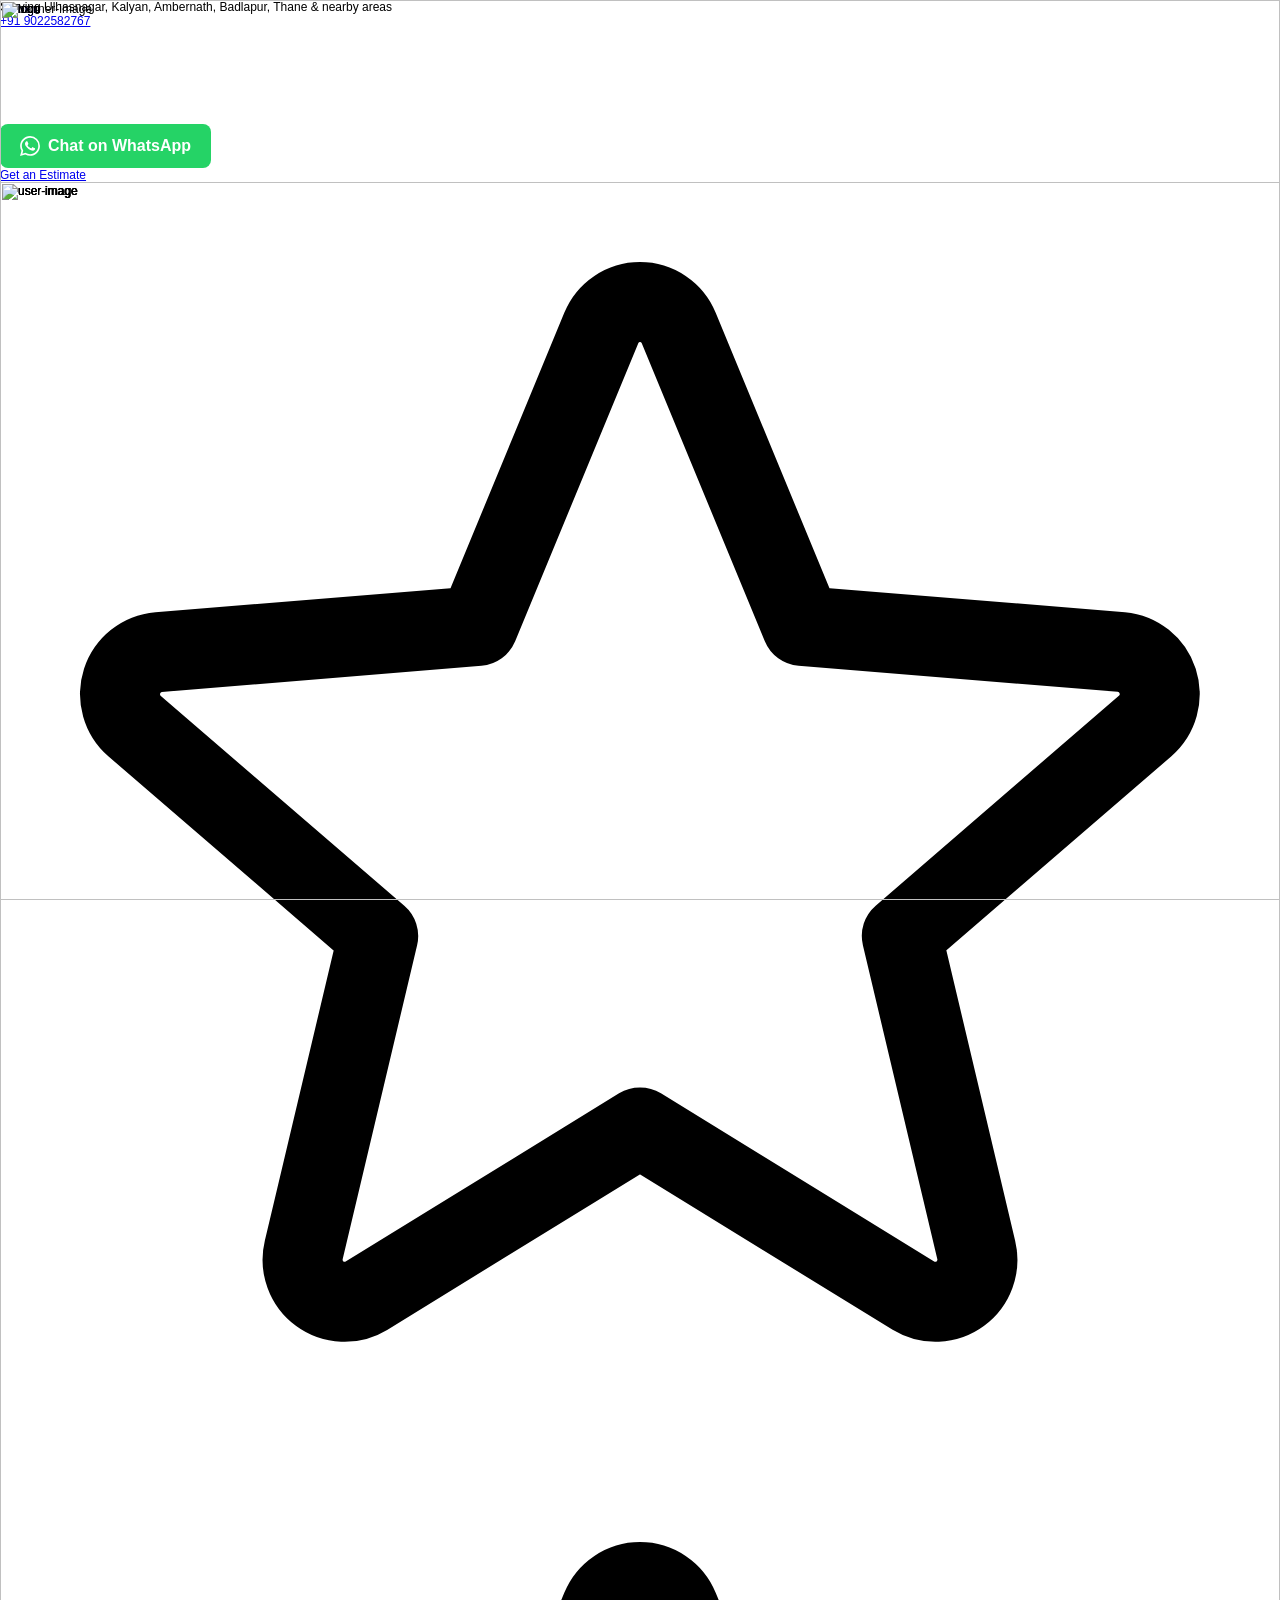
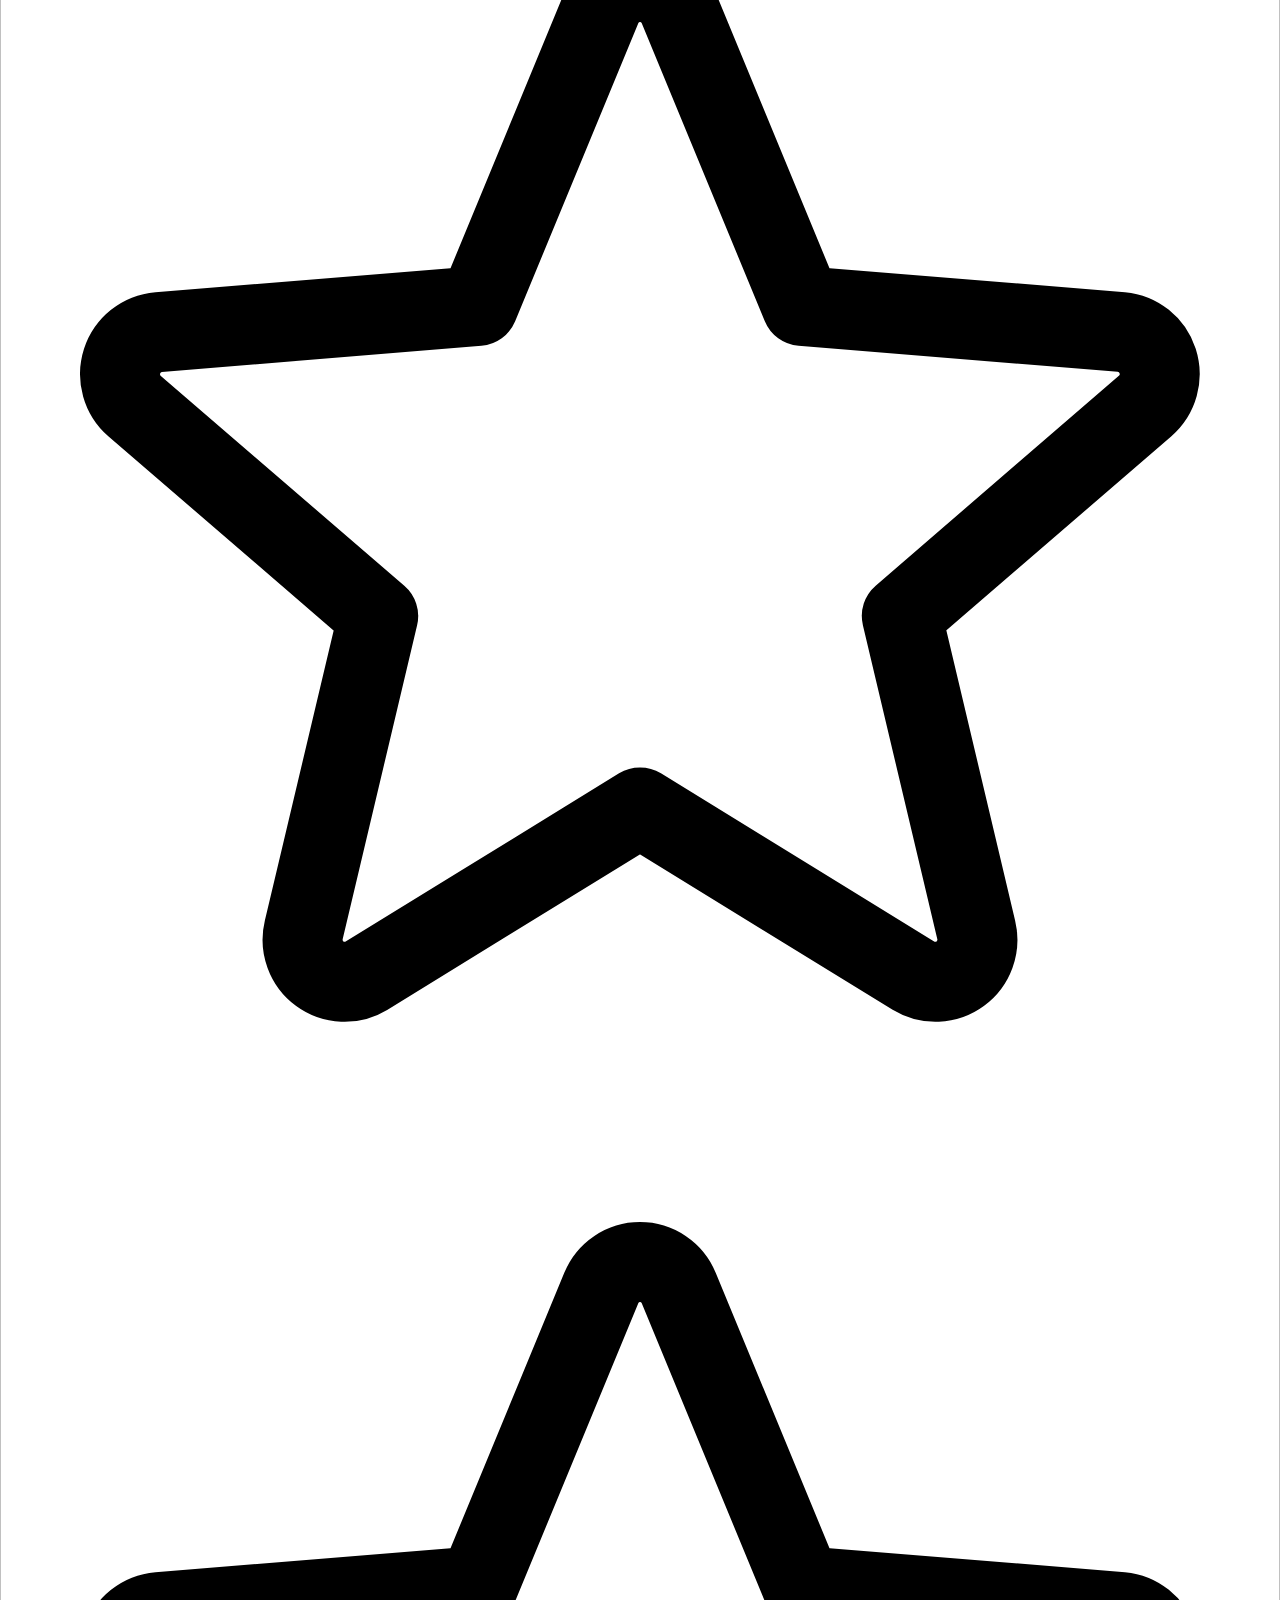
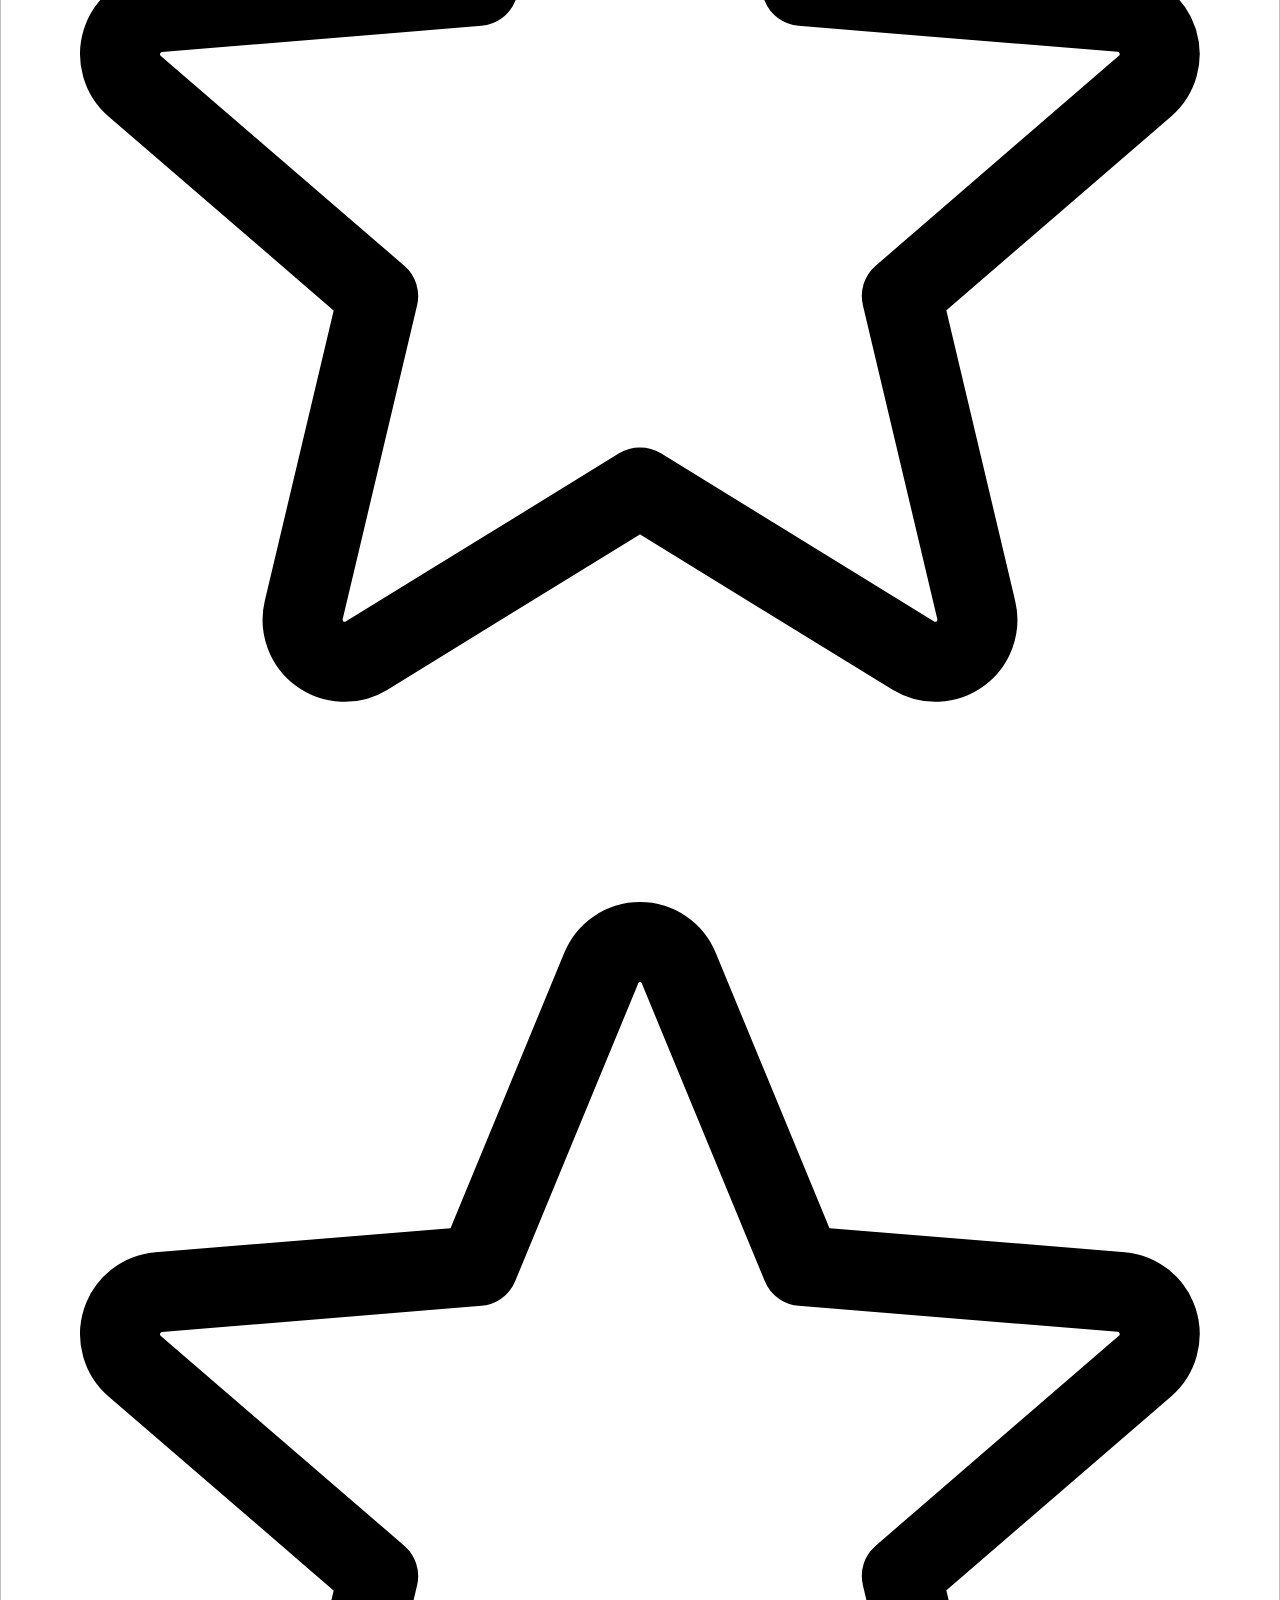
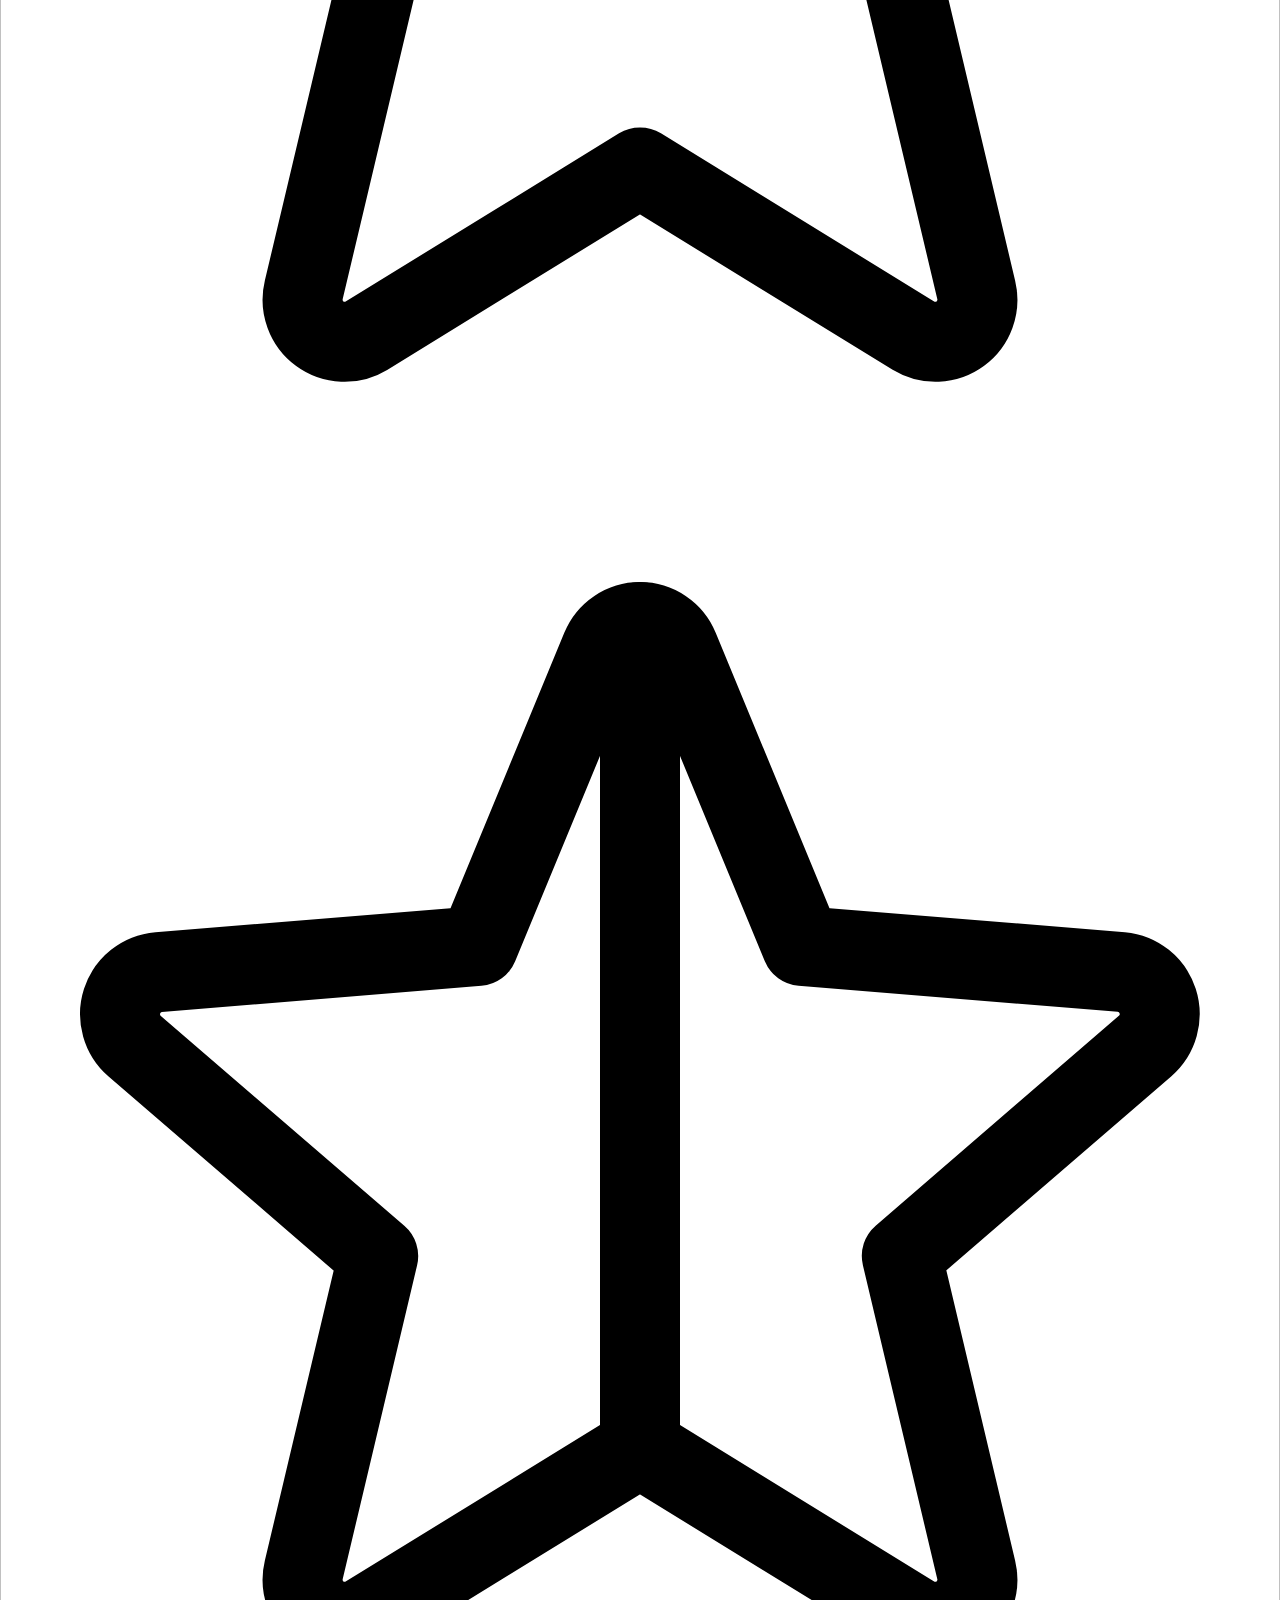
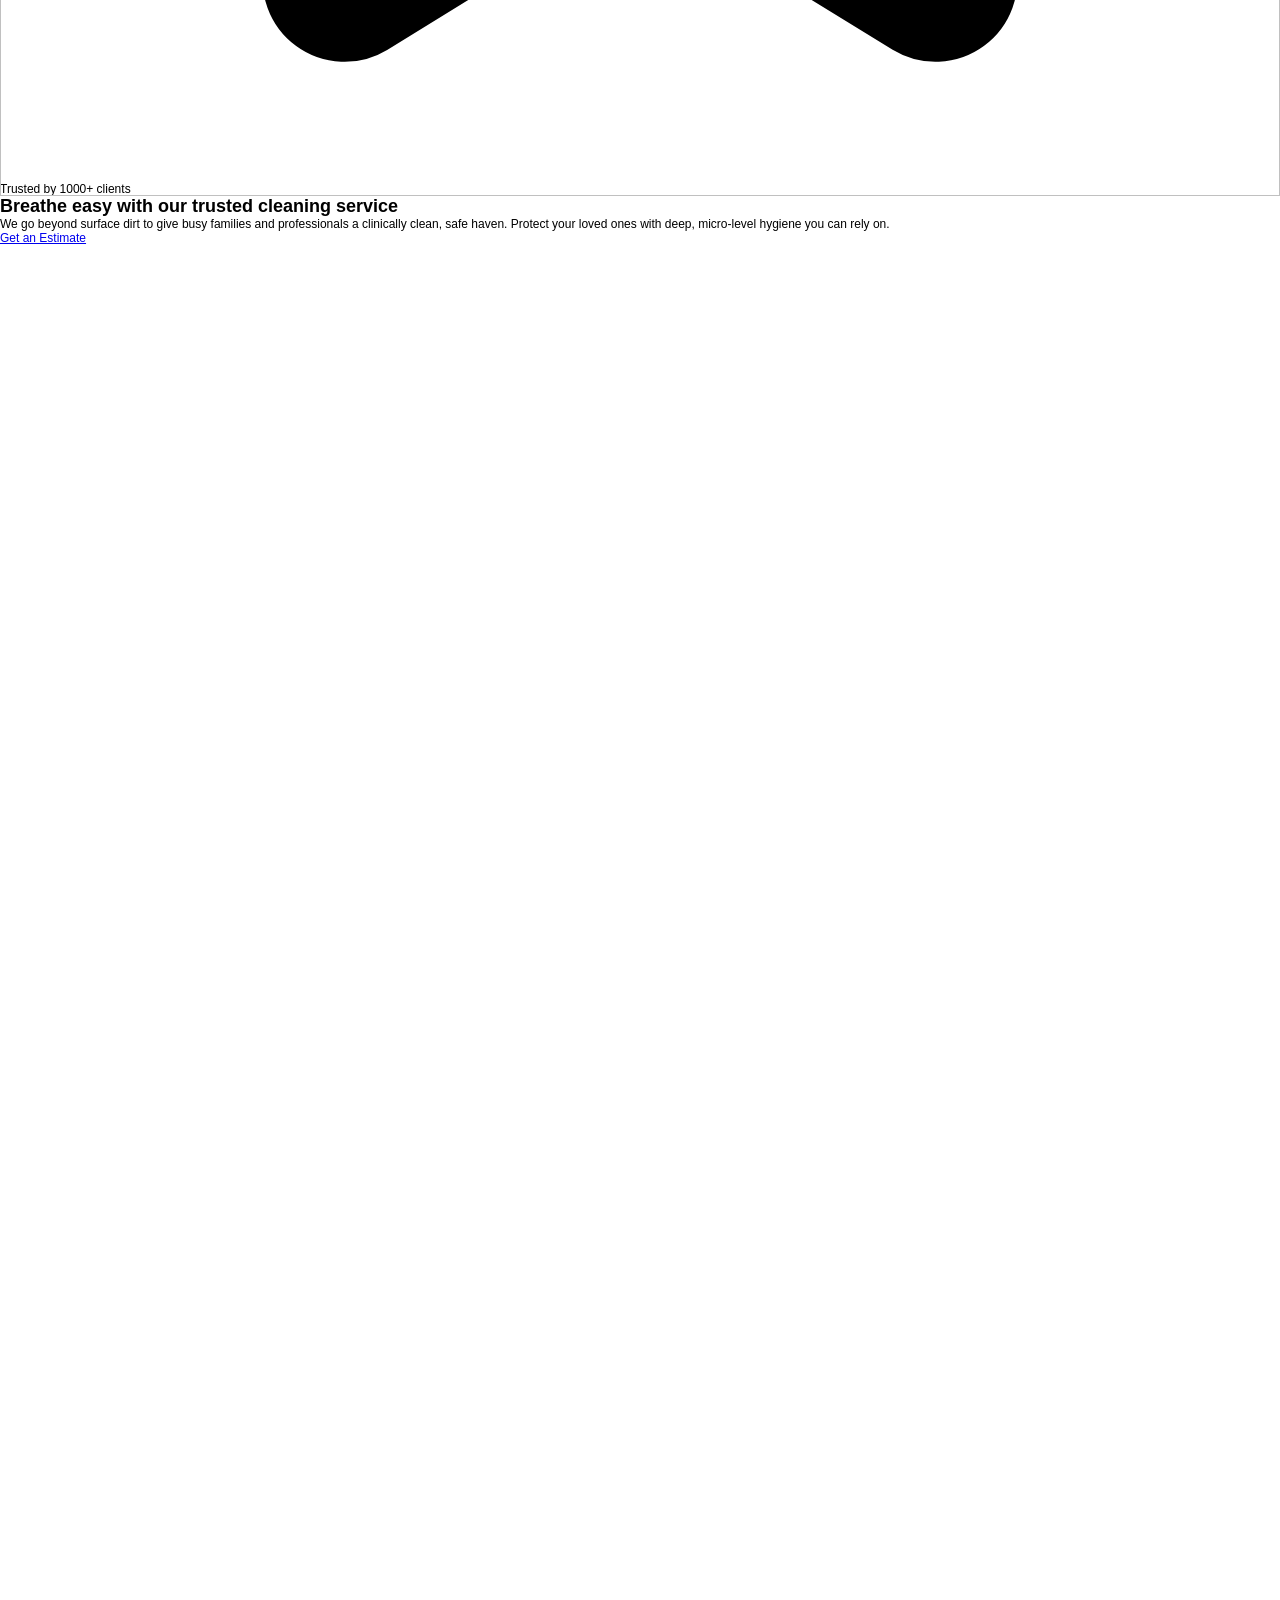
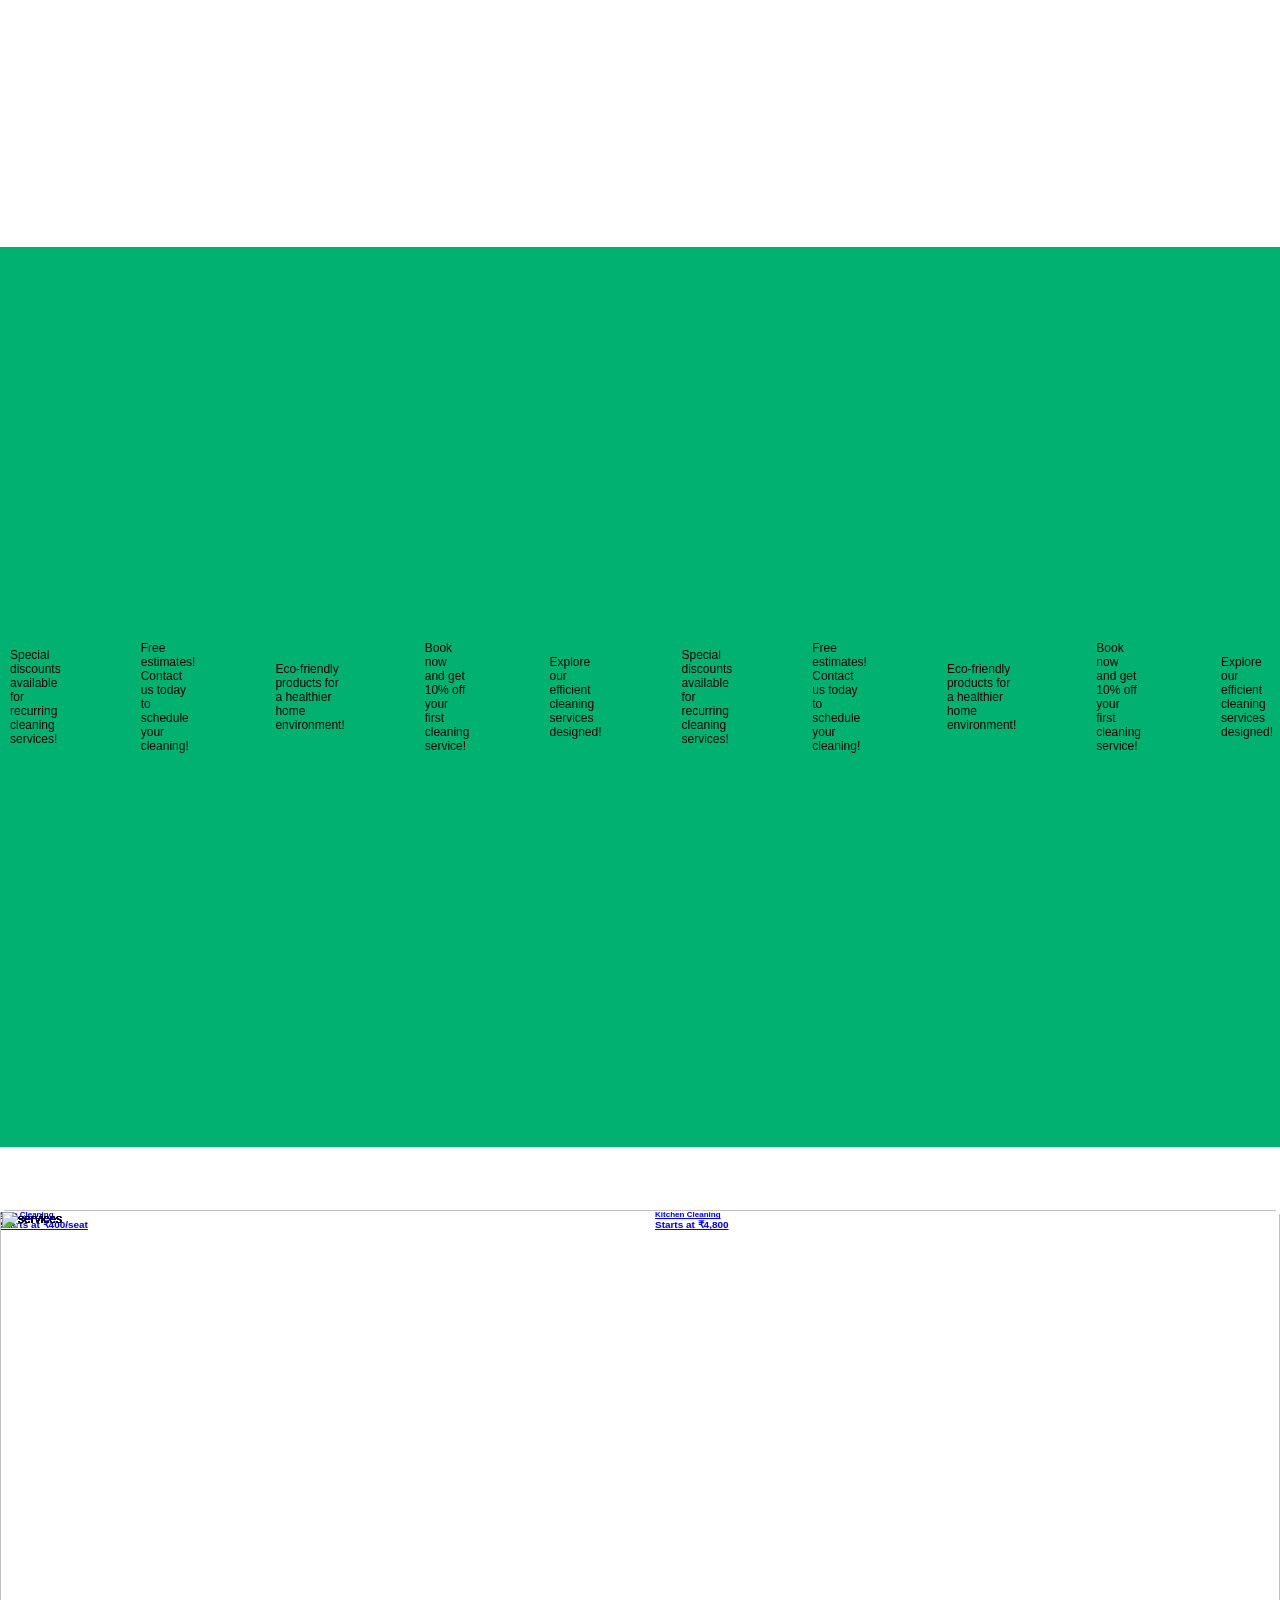
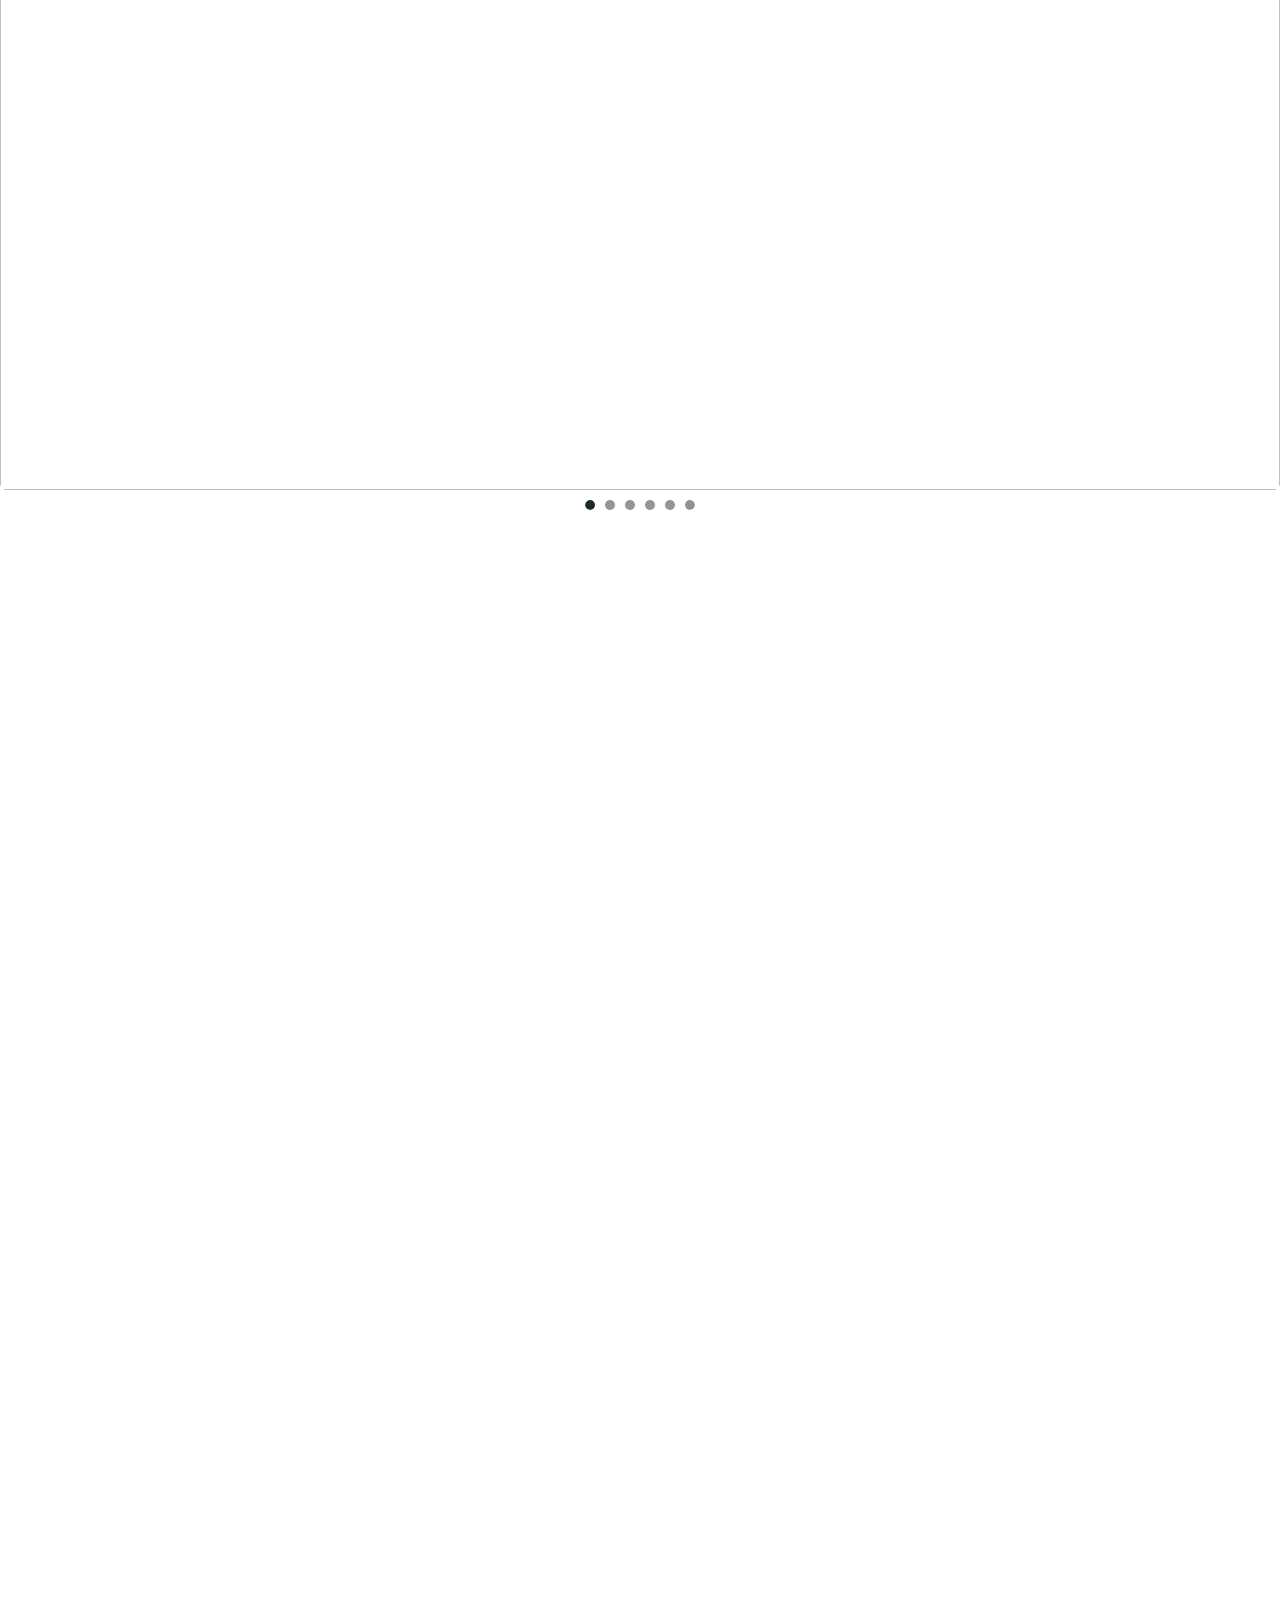
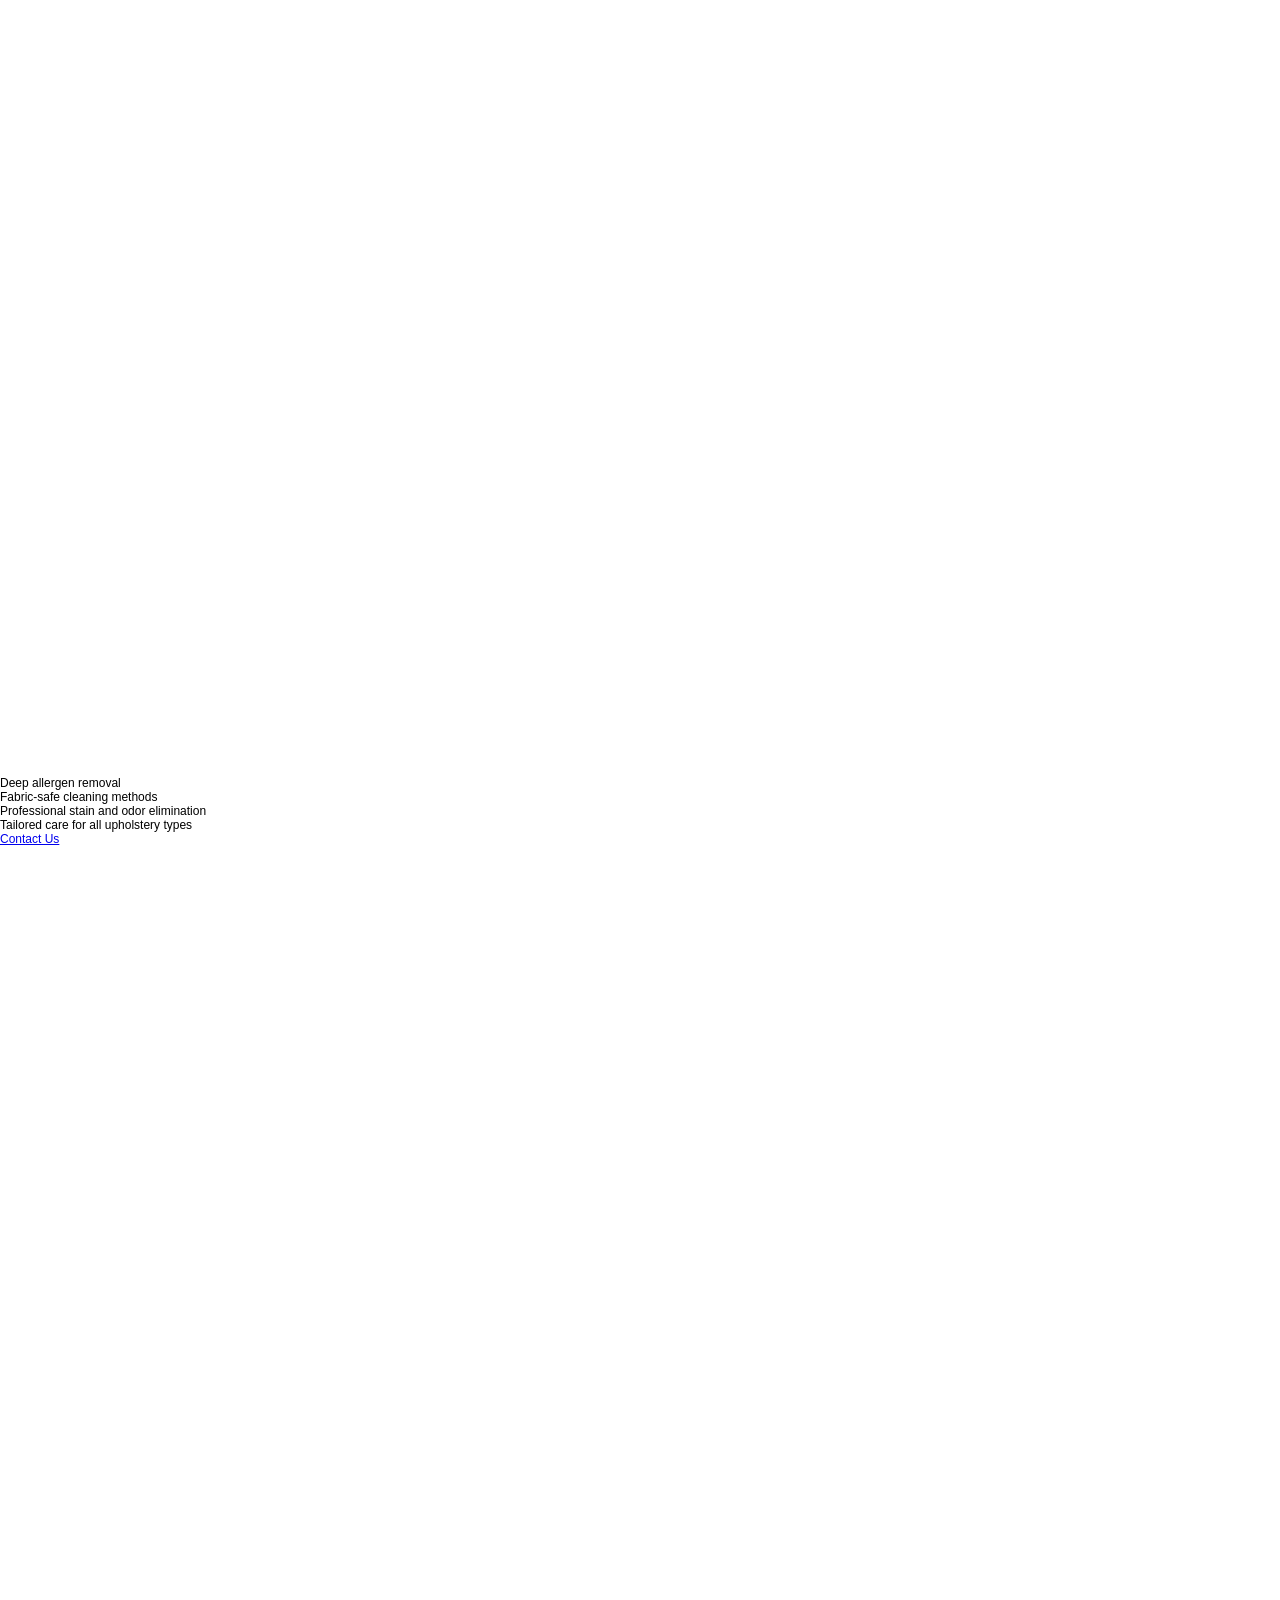
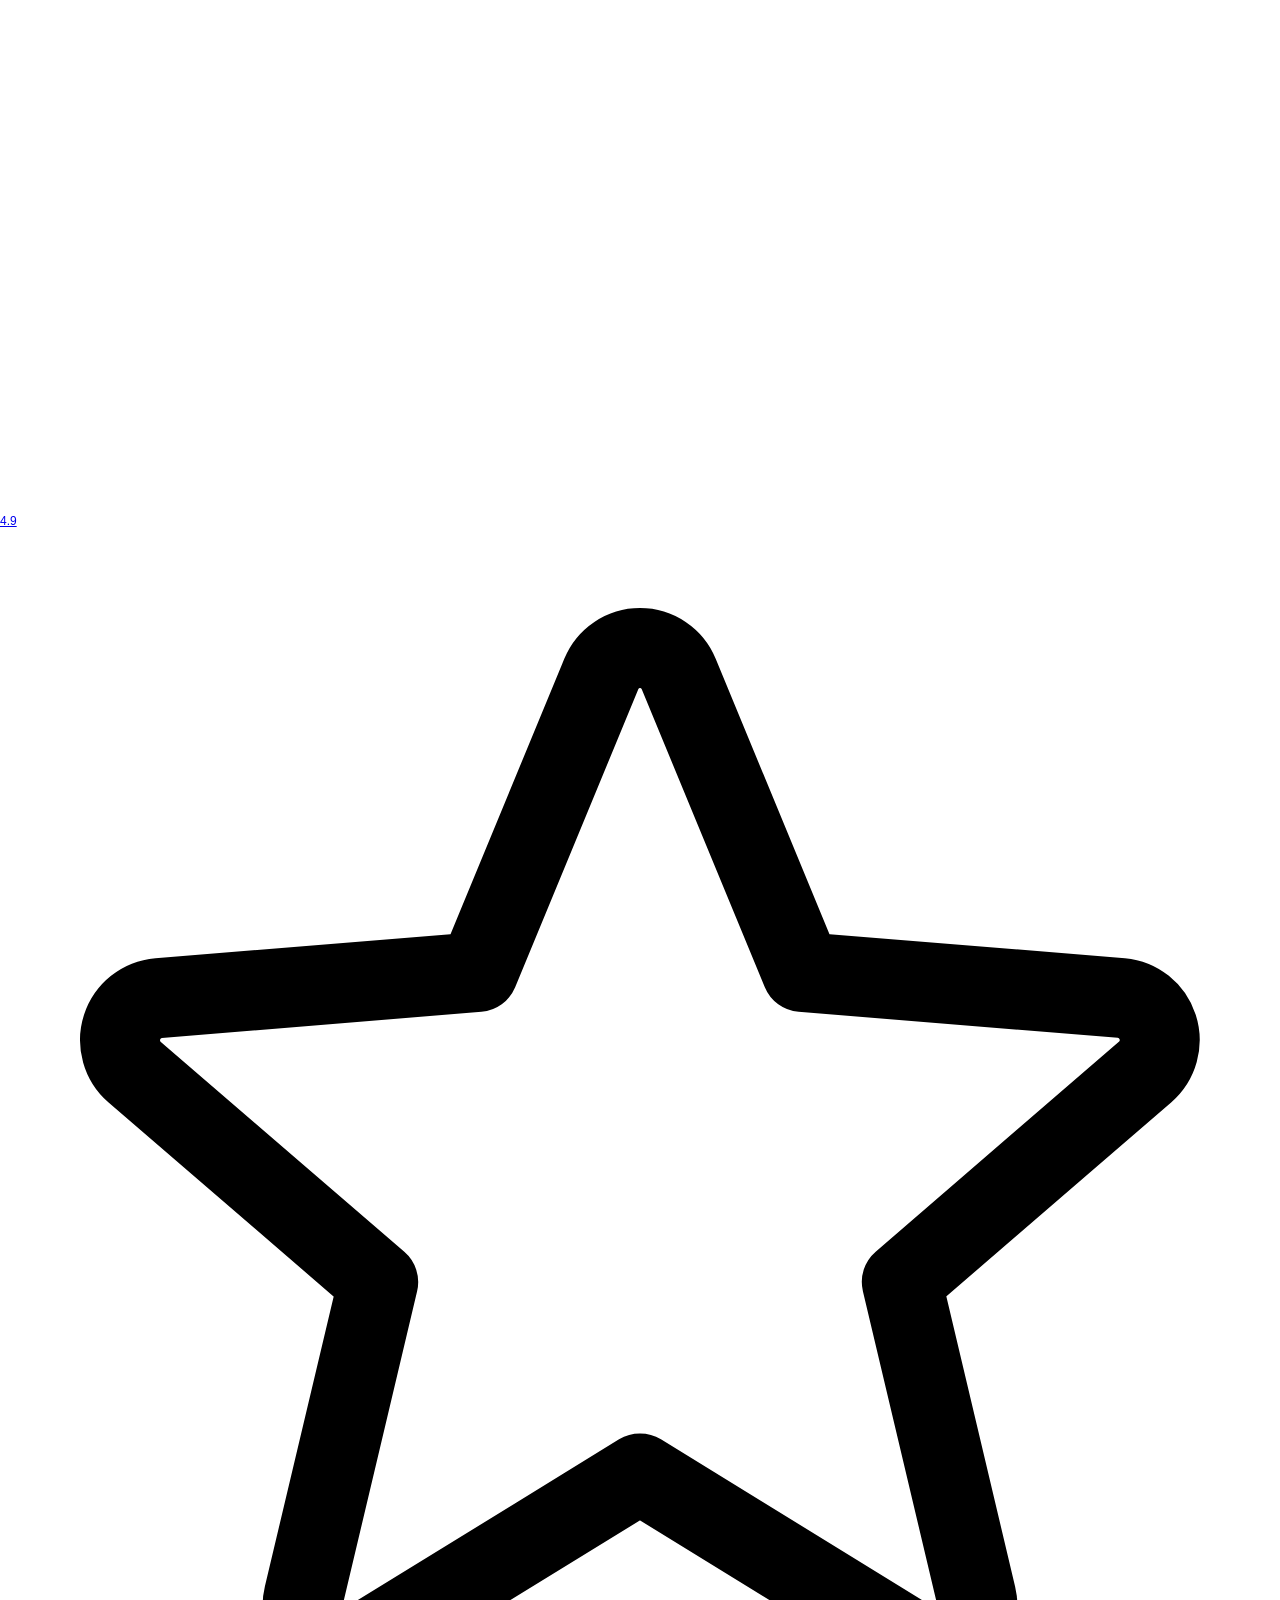
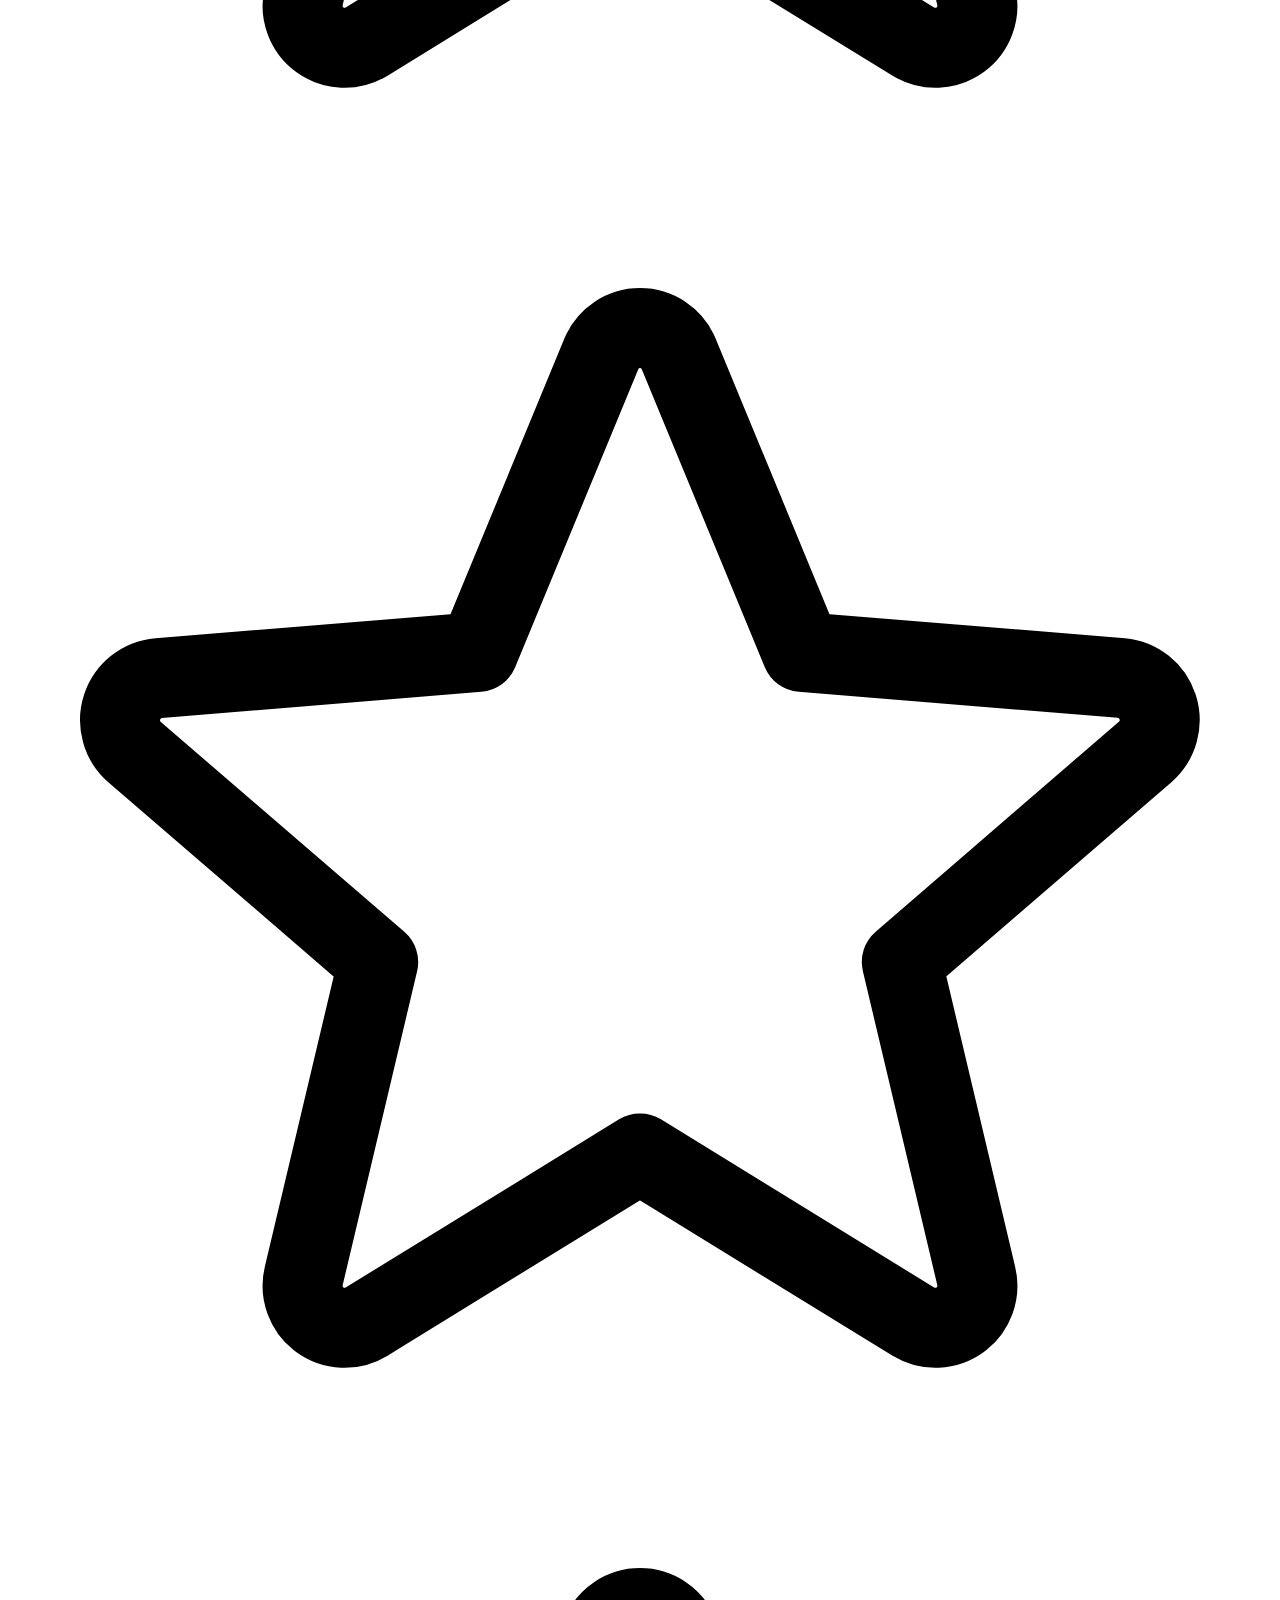
==== commit f9399a47: "Optimised HTML" ====
--- a/index.html
+++ b/index.html
@@ -1,352 +1,6206 @@
-<html lang="en" data-redirect-timezone="1" dir="ltr"><plasmo-csui id="plasmo-inspector"></plasmo-csui><head>
-	<meta charset="utf-8">
-	<meta name="viewport" content="width=device-width">
-	<meta name="generator" content="Framer bee8ea6">
-	<title>Home Cleaning Services in Ulhasnagar, Ambernath, Kalyan &amp; Dombivli | Micro Cleaning &amp; Sanitising Solutions</title>
-    <meta name="description" content="Micro Cleaning &amp; Sanitising Solutions offers sofa, mattress &amp; deep home cleaning services in Kalyan, Dombivli, Ulhasnagar, Ambernath &amp; Badlapur. Book now on WhatsApp.">
-    <meta name="framer-search-index" content="https://framerusercontent.com/sites/4FxowJDVvSPvQragvHVbFm/searchIndex-s079cMJIemJB.json">
-    <meta name="framer-search-index-fallback" content="https://framerusercontent.com/sites/4FxowJDVvSPvQragvHVbFm/searchIndex-YMJ50TCsxvvZ.json">
-    <link href="https://framerusercontent.com/images/PNtj0DQHiMZnGPyCyomghEpvgY.svg" rel="icon" media="(prefers-color-scheme: light)">
-    <link href="https://framerusercontent.com/images/PNtj0DQHiMZnGPyCyomghEpvgY.svg" rel="icon" media="(prefers-color-scheme: dark)">
-    <link rel="apple-touch-icon" href="https://framerusercontent.com/images/kHtlITPPkKk3TOAdVhzWwwf9bP0.png">
+<html lang="en" data-redirect-timezone="1" dir="ltr"><plasmo-csui id="plasmo-inspector"></plasmo-csui>
+
+<head>
+    <meta charset="utf-8">
+    <meta name="viewport" content="width=device-width">
+    <meta name="generator" content="Framer 0116799">
+    <title>Home Cleaning Services in Ulhasnagar, Ambernath, Kalyan &amp; Dombivli | Micro Cleaning &amp; Sanitising
+        Solutions</title>
+    <meta name="description"
+        content="Home cleaning services in Kalyan, Dombivli, Ulhasnagar &amp; Badlapur. Sofa cleaning, mattress cleaning &amp; deep cleaning by Micro Cleaning experts.">
+    <meta name="framer-search-index"
+        content="https://framerusercontent.com/sites/4FxowJDVvSPvQragvHVbFm/searchIndex-nqGFxRNW6s8j.json">
+    <meta name="framer-search-index-fallback"
+        content="https://framerusercontent.com/sites/4FxowJDVvSPvQragvHVbFm/searchIndex-s079cMJIemJB.json">
+    <link href="./favicon.png" rel="icon" media="(prefers-color-scheme: light)">
+    <link href="./favicon.png" rel="icon" media="(prefers-color-scheme: dark)">
+    <link rel="apple-touch-icon" href="./favicon.png">
+
+    <!-- SEO Directives & Local Metadata -->
+    <link rel="canonical" href="https://microcleaningsanitising.com/" />
+    <meta name="robots" content="index, follow">
+    <meta name="keywords"
+        content="home cleaning, deep cleaning, sofa cleaning, mattress cleaning, sanitising, Ulhasnagar, Kalyan, Dombivli, Ambernath, Badlapur, Micro Cleaning">
+    <script type="application/ld+json">
+    {
+      "@context": "https://schema.org",
+      "@type": "HomeAndConstructionBusiness",
+      "name": "Micro Cleaning & Sanitising Solutions",
+      "url": "https://microcleaningsanitising.com",
+      "description": "Professional home cleaning services in Kalyan, Dombivli, Ulhasnagar & Badlapur. We specialize in sofa cleaning, mattress cleaning, and deep cleaning.",
+      "telephone": "+91 9022582767",
+      "areaServed": [
+        { "@type": "City", "name": "Ulhasnagar" },
+        { "@type": "City", "name": "Badlapur" },
+        { "@type": "City", "name": "Kalyan" },
+        { "@type": "City", "name": "Ambernath" },
+        { "@type": "City", "name": "Dombivli" }
+      ]
+    }
+    </script>
+
     <!-- Open Graph -->
     <meta property="og:type" content="website">
-    <meta property="og:title" content="Home Cleaning Services in Ulhasnagar, Ambernath, Kalyan &amp; Dombivli | Micro Cleaning &amp; Sanitising Solutions">
-    <meta property="og:description" content="Micro Cleaning &amp; Sanitising Solutions offers sofa, mattress &amp; deep home cleaning services in Kalyan, Dombivli, Ulhasnagar, Ambernath &amp; Badlapur. Book now on WhatsApp.">
-    <meta property="og:image" content="https://framerusercontent.com/assets/ldeRpAj8NFWMV7tBYLb043OF4.png">
+    <meta property="og:title" content="Micro Cleaning and Sanitising Solutions">
+    <meta property="og:description"
+        content="Home cleaning services in Kalyan, Dombivli, Ulhasnagar &amp; Badlapur. Sofa cleaning, mattress cleaning &amp; deep cleaning by Micro Cleaning experts.">
+    <meta property="og:image" content="https://framerusercontent.com/images/ldeRpAj8NFWMV7tBYLb043OF4.png">
     <!-- X -->
     <meta name="twitter:card" content="summary_large_image">
-    <meta name="twitter:title" content="Home Cleaning Services in Ulhasnagar, Ambernath, Kalyan &amp; Dombivli | Micro Cleaning &amp; Sanitising Solutions">
-    <meta name="twitter:description" content="Micro Cleaning &amp; Sanitising Solutions offers sofa, mattress &amp; deep home cleaning services in Kalyan, Dombivli, Ulhasnagar, Ambernath &amp; Badlapur. Book now on WhatsApp.">
-    <meta name="twitter:image" content="https://framerusercontent.com/assets/ldeRpAj8NFWMV7tBYLb043OF4.png">
-	
-	
-	<script>try{if(localStorage.getItem("__framer_force_showing_editorbar_since")){const n=document.createElement("link");n.rel="modulepreload";n.href="https://framer.com/edit/init.mjs";document.head.appendChild(n)}}catch(e){}</script><link rel="modulepreload" href="https://framer.com/edit/init.mjs">
-	<link rel="canonical" href="https://microclean.framer.website/"><meta property="og:url" content="https://microclean.framer.website/"><!-- Start of headStart -->
-    
-    <!-- Snippet: pM_36BTUe --><style>
-  #__framer-editorbar-container {
-    display: none !important;
-  }
-</style><!-- SnippetEnd: pM_36BTUe --><!-- Snippet: MgXcfHt5J --><!-- Google tag (gtag.js) -->
-
-<script>
-  window.dataLayer = window.dataLayer || [];
-  function gtag(){dataLayer.push(arguments);}
-  gtag('js', new Date());
-
-  gtag('config', 'G-RE4CGQ3KYD');
-</script><!-- SnippetEnd: MgXcfHt5J --><!-- End of headStart -->
-	
-	<style data-framer-font-css="">@font-face { font-family: "Inter"; src: url("https://framerusercontent.com/assets/5vvr9Vy74if2I6bQbJvbw7SY1pQ.woff2"); font-display: swap; font-style: normal; font-weight: 400; unicode-range: U+0460-052F, U+1C80-1C88, U+20B4, U+2DE0-2DFF, U+A640-A69F, U+FE2E-FE2F }
-@font-face { font-family: "Inter"; src: url("https://framerusercontent.com/assets/EOr0mi4hNtlgWNn9if640EZzXCo.woff2"); font-display: swap; font-style: normal; font-weight: 400; unicode-range: U+0301, U+0400-045F, U+0490-0491, U+04B0-04B1, U+2116 }
-@font-face { font-family: "Inter"; src: url("https://framerusercontent.com/assets/Y9k9QrlZAqio88Klkmbd8VoMQc.woff2"); font-display: swap; font-style: normal; font-weight: 400; unicode-range: U+1F00-1FFF }
-@font-face { font-family: "Inter"; src: url("https://framerusercontent.com/assets/OYrD2tBIBPvoJXiIHnLoOXnY9M.woff2"); font-display: swap; font-style: normal; font-weight: 400; unicode-range: U+0370-03FF }
-@font-face { font-family: "Inter"; src: url("https://framerusercontent.com/assets/JeYwfuaPfZHQhEG8U5gtPDZ7WQ.woff2"); font-display: swap; font-style: normal; font-weight: 400; unicode-range: U+0100-024F, U+0259, U+1E00-1EFF, U+2020, U+20A0-20AB, U+20AD-20CF, U+2113, U+2C60-2C7F, U+A720-A7FF }
-@font-face { font-family: "Inter"; src: url("https://framerusercontent.com/assets/GrgcKwrN6d3Uz8EwcLHZxwEfC4.woff2"); font-display: swap; font-style: normal; font-weight: 400; unicode-range: U+0000-00FF, U+0131, U+0152-0153, U+02BB-02BC, U+02C6, U+02DA, U+02DC, U+2000-206F, U+2070, U+2074-207E, U+2080-208E, U+20AC, U+2122, U+2191, U+2193, U+2212, U+2215, U+FEFF, U+FFFD }
-@font-face { font-family: "Inter"; src: url("https://framerusercontent.com/assets/b6Y37FthZeALduNqHicBT6FutY.woff2"); font-display: swap; font-style: normal; font-weight: 400; unicode-range: U+0102-0103, U+0110-0111, U+0128-0129, U+0168-0169, U+01A0-01A1, U+01AF-01B0, U+1EA0-1EF9, U+20AB }
-@font-face { font-family: "Inter"; src: url("https://framerusercontent.com/assets/hyOgCu0Xnghbimh0pE8QTvtt2AU.woff2"); font-display: swap; font-style: normal; font-weight: 600; unicode-range: U+0460-052F, U+1C80-1C88, U+20B4, U+2DE0-2DFF, U+A640-A69F, U+FE2E-FE2F }
-@font-face { font-family: "Inter"; src: url("https://framerusercontent.com/assets/NeGmSOXrPBfEFIy5YZeHq17LEDA.woff2"); font-display: swap; font-style: normal; font-weight: 600; unicode-range: U+0301, U+0400-045F, U+0490-0491, U+04B0-04B1, U+2116 }
-@font-face { font-family: "Inter"; src: url("https://framerusercontent.com/assets/oYaAX5himiTPYuN8vLWnqBbfD2s.woff2"); font-display: swap; font-style: normal; font-weight: 600; unicode-range: U+1F00-1FFF }
-@font-face { font-family: "Inter"; src: url("https://framerusercontent.com/assets/lEJLP4R0yuCaMCjSXYHtJw72M.woff2"); font-display: swap; font-style: normal; font-weight: 600; unicode-range: U+0370-03FF }
-@font-face { font-family: "Inter"; src: url("https://framerusercontent.com/assets/cRJyLNuTJR5jbyKzGi33wU9cqIQ.woff2"); font-display: swap; font-style: normal; font-weight: 600; unicode-range: U+0100-024F, U+0259, U+1E00-1EFF, U+2020, U+20A0-20AB, U+20AD-20CF, U+2113, U+2C60-2C7F, U+A720-A7FF }
-@font-face { font-family: "Inter"; src: url("https://framerusercontent.com/assets/yDtI2UI8XcEg1W2je9XPN3Noo.woff2"); font-display: swap; font-style: normal; font-weight: 600; unicode-range: U+0000-00FF, U+0131, U+0152-0153, U+02BB-02BC, U+02C6, U+02DA, U+02DC, U+2000-206F, U+2070, U+2074-207E, U+2080-208E, U+20AC, U+2122, U+2191, U+2193, U+2212, U+2215, U+FEFF, U+FFFD }
-@font-face { font-family: "Inter"; src: url("https://framerusercontent.com/assets/A0Wcc7NgXMjUuFdquHDrIZpzZw0.woff2"); font-display: swap; font-style: normal; font-weight: 600; unicode-range: U+0102-0103, U+0110-0111, U+0128-0129, U+0168-0169, U+01A0-01A1, U+01AF-01B0, U+1EA0-1EF9, U+20AB }
-@font-face { font-family: "Inter"; src: url("https://framerusercontent.com/assets/DpPBYI0sL4fYLgAkX8KXOPVt7c.woff2"); font-display: swap; font-style: normal; font-weight: 700; unicode-range: U+0460-052F, U+1C80-1C88, U+20B4, U+2DE0-2DFF, U+A640-A69F, U+FE2E-FE2F }
-@font-face { font-family: "Inter"; src: url("https://framerusercontent.com/assets/4RAEQdEOrcnDkhHiiCbJOw92Lk.woff2"); font-display: swap; font-style: normal; font-weight: 700; unicode-range: U+0301, U+0400-045F, U+0490-0491, U+04B0-04B1, U+2116 }
-@font-face { font-family: "Inter"; src: url("https://framerusercontent.com/assets/1K3W8DizY3v4emK8Mb08YHxTbs.woff2"); font-display: swap; font-style: normal; font-weight: 700; unicode-range: U+1F00-1FFF }
-@font-face { font-family: "Inter"; src: url("https://framerusercontent.com/assets/tUSCtfYVM1I1IchuyCwz9gDdQ.woff2"); font-display: swap; font-style: normal; font-weight: 700; unicode-range: U+0370-03FF }
-@font-face { font-family: "Inter"; src: url("https://framerusercontent.com/assets/VgYFWiwsAC5OYxAycRXXvhze58.woff2"); font-display: swap; font-style: normal; font-weight: 700; unicode-range: U+0100-024F, U+0259, U+1E00-1EFF, U+2020, U+20A0-20AB, U+20AD-20CF, U+2113, U+2C60-2C7F, U+A720-A7FF }
-@font-face { font-family: "Inter"; src: url("https://framerusercontent.com/assets/syRNPWzAMIrcJ3wIlPIP43KjQs.woff2"); font-display: swap; font-style: normal; font-weight: 700; unicode-range: U+0000-00FF, U+0131, U+0152-0153, U+02BB-02BC, U+02C6, U+02DA, U+02DC, U+2000-206F, U+2070, U+2074-207E, U+2080-208E, U+20AC, U+2122, U+2191, U+2193, U+2212, U+2215, U+FEFF, U+FFFD }
-@font-face { font-family: "Inter"; src: url("https://framerusercontent.com/assets/GIryZETIX4IFypco5pYZONKhJIo.woff2"); font-display: swap; font-style: normal; font-weight: 700; unicode-range: U+0102-0103, U+0110-0111, U+0128-0129, U+0168-0169, U+01A0-01A1, U+01AF-01B0, U+1EA0-1EF9, U+20AB }
-@font-face { font-family: "Inter"; src: url("https://framerusercontent.com/assets/H89BbHkbHDzlxZzxi8uPzTsp90.woff2"); font-display: swap; font-style: italic; font-weight: 700; unicode-range: U+0460-052F, U+1C80-1C88, U+20B4, U+2DE0-2DFF, U+A640-A69F, U+FE2E-FE2F }
-@font-face { font-family: "Inter"; src: url("https://framerusercontent.com/assets/u6gJwDuwB143kpNK1T1MDKDWkMc.woff2"); font-display: swap; font-style: italic; font-weight: 700; unicode-range: U+0301, U+0400-045F, U+0490-0491, U+04B0-04B1, U+2116 }
-@font-face { font-family: "Inter"; src: url("https://framerusercontent.com/assets/43sJ6MfOPh1LCJt46OvyDuSbA6o.woff2"); font-display: swap; font-style: italic; font-weight: 700; unicode-range: U+1F00-1FFF }
-@font-face { font-family: "Inter"; src: url("https://framerusercontent.com/assets/wccHG0r4gBDAIRhfHiOlq6oEkqw.woff2"); font-display: swap; font-style: italic; font-weight: 700; unicode-range: U+0370-03FF }
-@font-face { font-family: "Inter"; src: url("https://framerusercontent.com/assets/WZ367JPwf9bRW6LdTHN8rXgSjw.woff2"); font-display: swap; font-style: italic; font-weight: 700; unicode-range: U+0100-024F, U+0259, U+1E00-1EFF, U+2020, U+20A0-20AB, U+20AD-20CF, U+2113, U+2C60-2C7F, U+A720-A7FF }
-@font-face { font-family: "Inter"; src: url("https://framerusercontent.com/assets/ia3uin3hQWqDrVloC1zEtYHWw.woff2"); font-display: swap; font-style: italic; font-weight: 700; unicode-range: U+0000-00FF, U+0131, U+0152-0153, U+02BB-02BC, U+02C6, U+02DA, U+02DC, U+2000-206F, U+2070, U+2074-207E, U+2080-208E, U+20AC, U+2122, U+2191, U+2193, U+2212, U+2215, U+FEFF, U+FFFD }
-@font-face { font-family: "Inter"; src: url("https://framerusercontent.com/assets/2A4Xx7CngadFGlVV4xrO06OBHY.woff2"); font-display: swap; font-style: italic; font-weight: 700; unicode-range: U+0102-0103, U+0110-0111, U+0128-0129, U+0168-0169, U+01A0-01A1, U+01AF-01B0, U+1EA0-1EF9, U+20AB }
-@font-face { font-family: "Inter"; src: url("https://framerusercontent.com/assets/vxBnBhH8768IFAXAb4Qf6wQHKs.woff2"); font-display: swap; font-style: italic; font-weight: 600; unicode-range: U+0460-052F, U+1C80-1C88, U+20B4, U+2DE0-2DFF, U+A640-A69F, U+FE2E-FE2F }
-@font-face { font-family: "Inter"; src: url("https://framerusercontent.com/assets/zSsEuoJdh8mcFVk976C05ZfQr8.woff2"); font-display: swap; font-style: italic; font-weight: 600; unicode-range: U+0301, U+0400-045F, U+0490-0491, U+04B0-04B1, U+2116 }
-@font-face { font-family: "Inter"; src: url("https://framerusercontent.com/assets/b8ezwLrN7h2AUoPEENcsTMVJ0.woff2"); font-display: swap; font-style: italic; font-weight: 600; unicode-range: U+1F00-1FFF }
-@font-face { font-family: "Inter"; src: url("https://framerusercontent.com/assets/mvNEIBLyHbscgHtwfsByjXUz3XY.woff2"); font-display: swap; font-style: italic; font-weight: 600; unicode-range: U+0370-03FF }
-@font-face { font-family: "Inter"; src: url("https://framerusercontent.com/assets/6FI2EneKzM3qBy5foOZXey7coCA.woff2"); font-display: swap; font-style: italic; font-weight: 600; unicode-range: U+0100-024F, U+0259, U+1E00-1EFF, U+2020, U+20A0-20AB, U+20AD-20CF, U+2113, U+2C60-2C7F, U+A720-A7FF }
-@font-face { font-family: "Inter"; src: url("https://framerusercontent.com/assets/fuyXZpVvOjq8NesCOfgirHCWyg.woff2"); font-display: swap; font-style: italic; font-weight: 600; unicode-range: U+0000-00FF, U+0131, U+0152-0153, U+02BB-02BC, U+02C6, U+02DA, U+02DC, U+2000-206F, U+2070, U+2074-207E, U+2080-208E, U+20AC, U+2122, U+2191, U+2193, U+2212, U+2215, U+FEFF, U+FFFD }
-@font-face { font-family: "Inter"; src: url("https://framerusercontent.com/assets/NHHeAKJVP0ZWHk5YZnQQChIsBM.woff2"); font-display: swap; font-style: italic; font-weight: 600; unicode-range: U+0102-0103, U+0110-0111, U+0128-0129, U+0168-0169, U+01A0-01A1, U+01AF-01B0, U+1EA0-1EF9, U+20AB }
-@font-face { font-family: "Inter"; src: url("https://framerusercontent.com/assets/CfMzU8w2e7tHgF4T4rATMPuWosA.woff2"); font-display: swap; font-style: italic; font-weight: 400; unicode-range: U+0460-052F, U+1C80-1C88, U+20B4, U+2DE0-2DFF, U+A640-A69F, U+FE2E-FE2F }
-@font-face { font-family: "Inter"; src: url("https://framerusercontent.com/assets/867QObYax8ANsfX4TGEVU9YiCM.woff2"); font-display: swap; font-style: italic; font-weight: 400; unicode-range: U+0301, U+0400-045F, U+0490-0491, U+04B0-04B1, U+2116 }
-@font-face { font-family: "Inter"; src: url("https://framerusercontent.com/assets/Oyn2ZbENFdnW7mt2Lzjk1h9Zb9k.woff2"); font-display: swap; font-style: italic; font-weight: 400; unicode-range: U+1F00-1FFF }
-@font-face { font-family: "Inter"; src: url("https://framerusercontent.com/assets/cdAe8hgZ1cMyLu9g005pAW3xMo.woff2"); font-display: swap; font-style: italic; font-weight: 400; unicode-range: U+0370-03FF }
-@font-face { font-family: "Inter"; src: url("https://framerusercontent.com/assets/DOfvtmE1UplCq161m6Hj8CSQYg.woff2"); font-display: swap; font-style: italic; font-weight: 400; unicode-range: U+0100-024F, U+0259, U+1E00-1EFF, U+2020, U+20A0-20AB, U+20AD-20CF, U+2113, U+2C60-2C7F, U+A720-A7FF }
-@font-face { font-family: "Inter"; src: url("https://framerusercontent.com/assets/pKRFNWFoZl77qYCAIp84lN1h944.woff2"); font-display: swap; font-style: italic; font-weight: 400; unicode-range: U+0000-00FF, U+0131, U+0152-0153, U+02BB-02BC, U+02C6, U+02DA, U+02DC, U+2000-206F, U+2070, U+2074-207E, U+2080-208E, U+20AC, U+2122, U+2191, U+2193, U+2212, U+2215, U+FEFF, U+FFFD }
-@font-face { font-family: "Inter"; src: url("https://framerusercontent.com/assets/tKtBcDnBMevsEEJKdNGhhkLzYo.woff2"); font-display: swap; font-style: italic; font-weight: 400; unicode-range: U+0102-0103, U+0110-0111, U+0128-0129, U+0168-0169, U+01A0-01A1, U+01AF-01B0, U+1EA0-1EF9, U+20AB }
-@font-face { font-family: "Inter Placeholder"; src: local("Arial"); ascent-override: 89.79%; descent-override: 22.36%; line-gap-override: 0.00%; size-adjust: 107.89% }</style>
-	
-	
-	<!-- Initialize gtag before head-end custom code can call it. -->
-	<script>
-	  window.dataLayer = window.dataLayer || [];
-	  function gtag(){window.dataLayer.push(arguments);}
-	  gtag('js', new Date());
-	  gtag('config', 'G-RE4CGQ3KYD');
-	</script>
-	<meta name="robots" content="max-image-preview:large"><style data-framer-css-ssr-minified="" data-framer-components="framer-lib-cursors-host framer-PrZRR framer-7ajUz framer-lib-combinedCSSRules framer-4x7my framer-rNbLA PropertyOverrides framer-lvFnY framer-G0wnQ framer-Lc9qg framer-f7dkk framer-YnhV6 framer-QnEUT framer-q8H4V framer-jivRG framer-LnH2V framer-Jde4M framer-k1ikb framer-DR7zB framer-sW4DW framer-8nEZ0 framer-3YCa7 framer-VCLjb framer-wMia8">html,body,#main{box-sizing:border-box;margin:0;padding:0}:root{-webkit-font-smoothing:antialiased;-moz-osx-font-smoothing:grayscale}*{box-sizing:border-box;-webkit-font-smoothing:inherit}h1,h2,h3,h4,h5,h6,p,figure{margin:0}body,input,textarea,select,button{font-family:sans-serif;font-size:12px}body{--token-9bc738b7-7c33-4ebb-9cd1-ca5b16ce6423:#00b172;--token-4ca99b9b-9614-4019-b77d-8de2b680bd23:#a8ff39;--token-1c45eac1-9cb2-4451-84ef-b098c3490854:#1f2a2e;--token-ab79621e-bc42-4526-bdfc-c343571df16f:#fff;--token-856663fe-5d81-4401-807d-abfa6740e63a:#4d6974;--token-de679a1c-81a1-47fd-979b-864110c01fb7:#d6d1c2;--token-a6adaae3-fe88-4b6c-aa36-58e3b7183fbd:#1f2a2e1f;--token-aff653bd-4563-4ec8-a1e0-368597dd4819:#1f2a2ecc;--token-85368f4d-8603-4898-a33a-e83990f029f0:#f4f3ee;--token-d1f9046e-968b-439f-a16f-6dbc346b34c6:#9acc5b;--token-563da0b1-6e83-4dcb-b2d2-e52e7fdd6a6e:#f59e0b;--token-0ef8a25e-7e9e-437f-92f8-052455a177a9:#e4f1e7;--token-292d59c3-630e-41b8-bf23-77f537b4e442:#fff;--token-ba91e0a5-4c65-47c8-852b-8863b167adc7:#0b1e1b;--token-9b37d33d-bc0d-4888-82d3-3fe7a56a2289:#222}@supports (z-index:calc(infinity)){#__framer-badge-container{--infinity:infinity}}#__framer-badge-container{pointer-events:none;width:100%;z-index:calc(var(--infinity,2147480000));justify-content:flex-end;padding:20px;display:flex;position:fixed;bottom:0}@supports (background:-webkit-named-image(i)) and (not (grid-template-rows:subgrid)){body{--framer-will-change-override:transform}}@supports (background:-webkit-named-image(i)) and (not (position-area:top right)){body{--framer-will-change-filter-override:filter}}[data-framer-component-type=Text] div div span,[data-framer-component-type=Text] a div span,[data-framer-component-type=Text] span span span,[data-framer-component-type=Text] p span span,[data-framer-component-type=Text] h1 span span,[data-framer-component-type=Text] h2 span span,[data-framer-component-type=Text] h3 span span,[data-framer-component-type=Text] h4 span span,[data-framer-component-type=Text] h5 span span,[data-framer-component-type=Text] h6 span span,[data-framer-component-type=Text] a{font-family:var(--font-family);font-style:var(--font-style);font-weight:min(calc(var(--framer-font-weight-increase,0) + var(--font-weight,400)),900);color:var(--text-color);letter-spacing:var(--letter-spacing);font-size:var(--font-size);text-transform:var(--text-transform);--text-decoration:var(--framer-text-decoration-style,solid)var(--framer-text-decoration,none)var(--framer-text-decoration-color,currentcolor)var(--framer-text-decoration-thickness,auto);--text-decoration-skip-ink:var(--framer-text-decoration-skip-ink);--text-underline-offset:var(--framer-text-decoration-offset);line-height:var(--line-height);--font-family:var(--framer-font-family);--font-style:var(--framer-font-style);--font-weight:var(--framer-font-weight);--text-color:var(--framer-text-color);--letter-spacing:var(--framer-letter-spacing);--font-size:var(--framer-font-size);--text-transform:var(--framer-text-transform);--line-height:var(--framer-line-height)}@supports not (color:color(display-p3 1 1 1)){p.framer-text,div.framer-text,h1.framer-text,h2.framer-text,h3.framer-text,h4.framer-text,h5.framer-text,h6.framer-text,li.framer-text,ol.framer-text,ul.framer-text,span.framer-text:not([data-text-fill]){color:var(--framer-blockquote-text-color-rgb,var(--framer-blockquote-text-color,var(--framer-text-color-rgb,var(--framer-text-color,#000))));-webkit-text-stroke-color:var(--framer-text-stroke-color-rgb,var(--framer-text-stroke-color,initial))}mark.framer-text{background-color:var(--framer-blockquote-text-background-color-rgb,var(--framer-blockquote-text-background-color,var(--framer-text-background-color-rgb,var(--framer-text-background-color,initial))))}}@supports not (color:color(display-p3 1 1 1)){code.framer-text,code.framer-text span.framer-text:not([data-text-fill]){color:var(--framer-blockquote-text-color-rgb,var(--framer-blockquote-text-color,var(--framer-code-text-color-rgb,var(--framer-code-text-color,var(--framer-text-color-rgb,var(--framer-text-color,#000))))))}}@supports not (color:color(display-p3 1 1 1)){a.framer-text,span.framer-text[data-nested-link]{color:var(--framer-link-text-color-rgb,var(--framer-link-text-color,var(--framer-blockquote-text-color-rgb,var(--framer-blockquote-text-color,var(--framer-text-color-rgb,var(--framer-text-color,#000))))));background-color:var(--framer-link-text-background-color-rgb,var(--framer-link-text-background-color,initial));-webkit-text-decoration-color:var(--framer-link-text-decoration-color-rgb,var(--framer-link-text-decoration-color,var(--framer-text-decoration-color-rgb,var(--framer-text-decoration-color,currentcolor))));text-decoration-color:var(--framer-link-text-decoration-color-rgb,var(--framer-link-text-decoration-color,var(--framer-text-decoration-color-rgb,var(--framer-text-decoration-color,currentcolor))))}}@supports not (color:color(display-p3 1 1 1)){code.framer-text a.framer-text,code.framer-text a.framer-text span.framer-text:not([data-text-fill]),code.framer-text span.framer-text[data-nested-link],code.framer-text span.framer-text[data-nested-link] span.framer-text:not([data-text-fill]){color:var(--framer-link-text-color-rgb,var(--framer-link-text-color,var(--framer-blockquote-text-color-rgb,var(--framer-blockquote-text-color,var(--framer-code-text-color-rgb,var(--framer-code-text-color,var(--framer-text-color-rgb,var(--framer-text-color,#000))))))))}}@supports not (color:color(display-p3 1 1 1)){a.framer-text:hover,span.framer-text[data-nested-link]:hover{color:var(--framer-link-hover-text-color-rgb,var(--framer-link-hover-text-color,var(--framer-link-text-color-rgb,var(--framer-link-text-color,var(--framer-blockquote-text-color-rgb,var(--framer-blockquote-text-color,var(--framer-text-color-rgb,var(--framer-text-color,#000))))))));background-color:var(--framer-link-hover-text-background-color-rgb,var(--framer-link-hover-text-background-color,var(--framer-link-text-background-color-rgb,var(--framer-link-text-background-color,var(--framer-text-background-color-rgb,var(--framer-text-background-color,initial))))));-webkit-text-decoration-color:var(--framer-link-hover-text-decoration-color-rgb,var(--framer-link-hover-text-decoration-color,var(--framer-link-text-decoration-color-rgb,var(--framer-link-text-decoration-color,var(--framer-text-decoration-color-rgb,var(--framer-text-decoration-color,currentcolor))))));text-decoration-color:var(--framer-link-hover-text-decoration-color-rgb,var(--framer-link-hover-text-decoration-color,var(--framer-link-text-decoration-color-rgb,var(--framer-link-text-decoration-color,var(--framer-text-decoration-color-rgb,var(--framer-text-decoration-color,currentcolor))))))}}@supports not (color:color(display-p3 1 1 1)){code.framer-text a.framer-text:hover,code.framer-text span.framer-text[data-nested-link]:hover{color:var(--framer-link-hover-text-color-rgb,var(--framer-link-hover-text-color,var(--framer-link-text-color-rgb,var(--framer-link-text-color,var(--framer-blockquote-text-color-rgb,var(--framer-blockquote-text-color,var(--framer-code-text-color-rgb,var(--framer-code-text-color,var(--framer-text-color-rgb,var(--framer-text-color,#000))))))))))}}@supports not (color:color(display-p3 1 1 1)){a.framer-text[data-framer-page-link-current],span.framer-text[data-framer-page-link-current]{color:var(--framer-link-current-text-color-rgb,var(--framer-link-current-text-color,var(--framer-link-text-color-rgb,var(--framer-link-text-color,var(--framer-text-color-rgb,var(--framer-text-color,#000))))));background-color:var(--framer-link-current-text-background-color-rgb,var(--framer-link-current-text-background-color,var(--framer-link-text-background-color-rgb,var(--framer-link-text-background-color,var(--framer-text-background-color-rgb,var(--framer-text-background-color,initial))))));-webkit-text-decoration-color:var(--framer-link-current-text-decoration-color-rgb,var(--framer-link-current-text-decoration-color,var(--framer-link-text-decoration-color-rgb,var(--framer-link-text-decoration-color,var(--framer-text-decoration-color-rgb,var(--framer-text-decoration-color,currentcolor))))));text-decoration-color:var(--framer-link-current-text-decoration-color-rgb,var(--framer-link-current-text-decoration-color,var(--framer-link-text-decoration-color-rgb,var(--framer-link-text-decoration-color,var(--framer-text-decoration-color-rgb,var(--framer-text-decoration-color,currentcolor))))))}}@supports not (color:color(display-p3 1 1 1)){code.framer-text a.framer-text[data-framer-page-link-current],code.framer-text a.framer-text[data-framer-page-link-current] span.framer-text:not([data-text-fill]),code.framer-text span.framer-text[data-framer-page-link-current],code.framer-text span.framer-text[data-framer-page-link-current] span.framer-text:not([data-text-fill]){color:var(--framer-link-current-text-color-rgb,var(--framer-link-current-text-color,var(--framer-link-text-color-rgb,var(--framer-link-text-color,var(--framer-code-text-color-rgb,var(--framer-code-text-color,var(--framer-text-color-rgb,var(--framer-text-color,#000))))))));background-color:var(--framer-link-current-text-background-color-rgb,var(--framer-link-current-text-background-color,var(--framer-link-text-background-color-rgb,var(--framer-link-text-background-color,var(--framer-text-background-color-rgb,var(--framer-text-background-color,initial))))))}}@supports not (color:color(display-p3 1 1 1)){a.framer-text[data-framer-page-link-current]:hover,span.framer-text[data-framer-page-link-current]:hover{color:var(--framer-link-hover-text-color-rgb,var(--framer-link-hover-text-color,var(--framer-link-current-text-color-rgb,var(--framer-link-current-text-color,var(--framer-link-text-color-rgb,var(--framer-link-text-color,var(--framer-code-text-color-rgb,var(--framer-code-text-color,var(--framer-text-color-rgb,var(--framer-text-color,#000))))))))));background-color:var(--framer-link-hover-text-background-color-rgb,var(--framer-link-hover-text-background-color,var(--framer-link-current-text-background-color-rgb,var(--framer-link-current-text-background-color,var(--framer-link-text-background-color-rgb,var(--framer-link-text-background-color,initial))))));-webkit-text-decoration-color:var(--framer-link-hover-text-decoration-color-rgb,var(--framer-link-hover-text-decoration-color,var(--framer-link-current-text-decoration-color-rgb,var(--framer-link-current-text-decoration-color,var(--framer-link-text-decoration-color-rgb,var(--framer-link-text-decoration-color,var(--framer-text-decoration-color-rgb,var(--framer-text-decoration-color,currentcolor))))))));text-decoration-color:var(--framer-link-hover-text-decoration-color-rgb,var(--framer-link-hover-text-decoration-color,var(--framer-link-current-text-decoration-color-rgb,var(--framer-link-current-text-decoration-color,var(--framer-link-text-decoration-color-rgb,var(--framer-link-text-decoration-color,var(--framer-text-decoration-color-rgb,var(--framer-text-decoration-color,currentcolor))))))))}}@supports not (color:color(display-p3 1 1 1)){code.framer-text a.framer-text[data-framer-page-link-current]:hover,code.framer-text a.framer-text[data-framer-page-link-current]:hover span.framer-text:not([data-text-fill]),code.framer-text span.framer-text[data-framer-page-link-current]:hover,code.framer-text span.framer-text[data-framer-page-link-current]:hover span.framer-text:not([data-text-fill]){color:var(--framer-link-hover-text-color-rgb,var(--framer-link-hover-text-color,var(--framer-link-current-text-color-rgb,var(--framer-link-current-text-color,var(--framer-link-text-color-rgb,var(--framer-link-text-color,var(--framer-code-text-color-rgb,var(--framer-code-text-color,var(--framer-text-color-rgb,var(--framer-text-color,#000))))))))));background-color:var(--framer-link-hover-text-background-color-rgb,var(--framer-link-hover-text-background-color,var(--framer-link-current-text-background-color-rgb,var(--framer-link-current-text-background-color,var(--framer-link-text-background-color-rgb,var(--framer-link-text-background-color,initial))))))}}[data-framer-component-type=Stack]:not([data-framer-generated])>*,[data-framer-component-type=Stack]:not([data-framer-generated])>[data-framer-component-type],NavigationContainer [data-framer-component-type=NavigationContainer]>*,[data-framer-component-type=NavigationContainer]>[data-framer-component-type]{position:relative}@supports not (overflow:clip){:root{--overflow-clip-fallback:hidden}}@supports (background:-webkit-named-image(i)) and (not (contain-intrinsic-size:inherit)){div.framer-text,p.framer-text,h1.framer-text,h2.framer-text,h3.framer-text,h4.framer-text,h5.framer-text,h6.framer-text,ol.framer-text,ul.framer-text,li.framer-text,blockquote.framer-text,.framer-text.framer-image{display:var(--text-truncation-display-inline-for-safari-16,revert)}div.framer-text:after,p.framer-text:after,h1.framer-text:after,h2.framer-text:after,h3.framer-text:after,h4.framer-text:after,h5.framer-text:after,h6.framer-text:after,ol.framer-text:after,ul.framer-text:after,li.framer-text:after,blockquote.framer-text:after,.framer-text.framer-image:after{content:var(--text-truncation-line-break-for-safari-16);white-space:pre}.framer-text.framer-text-module,.framer-text.framer-table-wrapper{display:var(--text-truncation-display-none-for-safari-16,revert)}p.framer-text[data-text-fill]{display:var(--text-truncation-display-inline-for-safari-16,inline-block)}}@supports (corner-shape:superellipse(2)){:root{--one-if-corner-shape-supported:1}}.framer-cursor-none,.framer-cursor-none *{cursor:none!important}.framer-pointer-events-none,.framer-pointer-events-none *{pointer-events:none!important}.framer-PrZRR.framer-1f89b1t,.framer-PrZRR .framer-1f89b1t{display:block}.framer-PrZRR.framer-1jls0os{background-color:var(--token-ab79621e-bc42-4526-bdfc-c343571df16f,#fff);height:min-content;overflow:var(--overflow-clip-fallback,clip);flex-flow:column;place-content:center flex-start;align-items:center;gap:0;width:100%;padding:0;display:flex;position:relative}.framer-PrZRR .framer-1jm54v5{background-color:var(--token-9bc738b7-7c33-4ebb-9cd1-ca5b16ce6423,#c1ff72);z-index:10;flex-flow:column;flex:none;order:-1000;place-content:center;align-items:center;gap:0;width:100%;height:min-content;padding:10px 20px;display:flex;position:sticky;top:0;overflow:hidden}.framer-PrZRR .framer-1f8lo8h{flex-flow:row;flex:none;place-content:center;align-items:center;gap:10px;width:100%;max-width:1320px;height:min-content;padding:0;display:flex;position:relative;overflow:visible}.framer-PrZRR .framer-1hglkvk{flex-flow:row;flex:1 0 0;place-content:center space-between;align-items:center;width:1px;height:min-content;padding:0;display:flex;position:relative;overflow:visible}.framer-PrZRR .framer-18e54fh{flex-flow:row;flex:1 0 0;place-content:center;align-items:center;gap:40px;width:1px;height:min-content;padding:0;display:flex;position:relative;overflow:visible}.framer-PrZRR .framer-g4807k{will-change:var(--framer-will-change-effect-override,transform);flex-flow:row;flex:1 0 0;place-content:center flex-start;align-items:center;gap:5px;width:1px;height:min-content;padding:0;display:flex;position:relative;overflow:visible}.framer-PrZRR .framer-1ffzo6j{--43q7um:var(--token-ab79621e-bc42-4526-bdfc-c343571df16f,#fff);flex:none;width:20px;height:auto;position:relative}.framer-PrZRR .framer-68sd1m{--framer-link-text-color:#09f;--framer-link-text-decoration:underline;white-space:pre;flex:none;width:auto;height:auto;position:relative}.framer-PrZRR .framer-15nuogn{flex-flow:row;flex:1 0 0;place-content:center flex-end;align-items:center;gap:10px;width:1px;height:min-content;padding:0;display:flex;position:relative;overflow:visible}.framer-PrZRR .framer-1tm19zz-container{flex:none;width:auto;height:auto;position:relative}.framer-PrZRR .framer-1qld6et{background-color:var(--token-ab79621e-bc42-4526-bdfc-c343571df16f,#fff);z-index:10;flex-flow:row;flex:none;order:-999;place-content:center;align-items:center;gap:10px;width:100%;height:min-content;padding:20px 0;display:flex;position:sticky;top:0;overflow:visible;box-shadow:0 2px 25px -5px #0003}.framer-PrZRR .framer-wfqozl-container{flex:1 0 0;width:1px;max-width:1320px;height:auto;position:relative}.framer-PrZRR .framer-1mrbttr{margin:0;background:0 0;flex-grow:1;width:0;height:0;margin-bottom:0;position:relative}.framer-PrZRR .framer-zzjn9a-container{flex:none;order:1003;width:100%;height:auto;position:relative}[data-layout-template=true]>#overlay{margin-bottom:0}@media (max-width:809.98px){.framer-PrZRR .framer-1qld6et{padding:8px 0}}@media (min-width:810px) and (max-width:1367.98px){.framer-PrZRR .framer-1qld6et{padding:10px 0}}.framer-7ajUz{-webkit-mask:url("data:image/svg+xml,<svg display=\"block\" role=\"presentation\" viewBox=\"0 0 24 24\" xmlns=\"http://www.w3.org/2000/svg\"><path d=\"M 18 9 C 18 16 9 22 9 22 C 9 22 0 16 0 9 C 0 4.029 4.029 0 9 0 C 13.971 0 18 4.029 18 9 Z\" fill=\"transparent\" height=\"22px\" id=\"kLDnumm86\" stroke-dasharray=\"\" stroke-linecap=\"round\" stroke-linejoin=\"round\" stroke-width=\"2\" stroke=\"var(--43q7um, rgb(0,0,0))\" transform=\"translate(3 1)\" width=\"18px\"/><path d=\"M 0 3 C 0 1.343 1.343 0 3 0 C 4.657 0 6 1.343 6 3 C 6 4.657 4.657 6 3 6 C 1.343 6 0 4.657 0 3 Z\" fill=\"transparent\" height=\"6px\" id=\"XKquEBo2V\" stroke-dasharray=\"\" stroke-linecap=\"round\" stroke-linejoin=\"round\" stroke-width=\"2\" stroke=\"var(--43q7um, rgb(0,0,0))\" transform=\"translate(9 7)\" width=\"6px\"/></svg>") alpha no-repeat center/auto var(--framer-icon-mask-mode,add),var(--framer-icon-mask,none);aspect-ratio:1;background-color:var(--43q7um);-webkit-mask:url("data:image/svg+xml,<svg display=\"block\" role=\"presentation\" viewBox=\"0 0 24 24\" xmlns=\"http://www.w3.org/2000/svg\"><path d=\"M 18 9 C 18 16 9 22 9 22 C 9 22 0 16 0 9 C 0 4.029 4.029 0 9 0 C 13.971 0 18 4.029 18 9 Z\" fill=\"transparent\" height=\"22px\" id=\"kLDnumm86\" stroke-dasharray=\"\" stroke-linecap=\"round\" stroke-linejoin=\"round\" stroke-width=\"2\" stroke=\"var(--43q7um, rgb(0,0,0))\" transform=\"translate(3 1)\" width=\"18px\"/><path d=\"M 0 3 C 0 1.343 1.343 0 3 0 C 4.657 0 6 1.343 6 3 C 6 4.657 4.657 6 3 6 C 1.343 6 0 4.657 0 3 Z\" fill=\"transparent\" height=\"6px\" id=\"XKquEBo2V\" stroke-dasharray=\"\" stroke-linecap=\"round\" stroke-linejoin=\"round\" stroke-width=\"2\" stroke=\"var(--43q7um, rgb(0,0,0))\" transform=\"translate(9 7)\" width=\"6px\"/></svg>") alpha no-repeat center/auto var(--framer-icon-mask-mode,add),var(--framer-icon-mask,none);mask:url("data:image/svg+xml,<svg display=\"block\" role=\"presentation\" viewBox=\"0 0 24 24\" xmlns=\"http://www.w3.org/2000/svg\"><path d=\"M 18 9 C 18 16 9 22 9 22 C 9 22 0 16 0 9 C 0 4.029 4.029 0 9 0 C 13.971 0 18 4.029 18 9 Z\" fill=\"transparent\" height=\"22px\" id=\"kLDnumm86\" stroke-dasharray=\"\" stroke-linecap=\"round\" stroke-linejoin=\"round\" stroke-width=\"2\" stroke=\"var(--43q7um, rgb(0,0,0))\" transform=\"translate(3 1)\" width=\"18px\"/><path d=\"M 0 3 C 0 1.343 1.343 0 3 0 C 4.657 0 6 1.343 6 3 C 6 4.657 4.657 6 3 6 C 1.343 6 0 4.657 0 3 Z\" fill=\"transparent\" height=\"6px\" id=\"XKquEBo2V\" stroke-dasharray=\"\" stroke-linecap=\"round\" stroke-linejoin=\"round\" stroke-width=\"2\" stroke=\"var(--43q7um, rgb(0,0,0))\" transform=\"translate(9 7)\" width=\"6px\"/></svg>") alpha no-repeat center/auto var(--framer-icon-mask-mode,add),var(--framer-icon-mask,none);width:24px}body{--framer-will-change-override:none}@supports (background:-webkit-named-image(i)) and (not (grid-template-rows:subgrid)){body{--framer-will-change-override:transform}}body{--framer-will-change-filter-override:none}@supports (background:-webkit-named-image(i)) and (not (position-area:top right)){body{--framer-will-change-filter-override:filter}}[data-framer-component-type]{position:absolute}[data-framer-component-type=Text]{cursor:inherit}[data-framer-component-text-autosized] *{white-space:pre}[data-framer-component-type=Text]>*{text-align:var(--framer-text-alignment,start)}[data-framer-component-type=Text] span span,[data-framer-component-type=Text] p span,[data-framer-component-type=Text] h1 span,[data-framer-component-type=Text] h2 span,[data-framer-component-type=Text] h3 span,[data-framer-component-type=Text] h4 span,[data-framer-component-type=Text] h5 span,[data-framer-component-type=Text] h6 span{display:block}[data-framer-component-type=Text] span span span,[data-framer-component-type=Text] p span span,[data-framer-component-type=Text] h1 span span,[data-framer-component-type=Text] h2 span span,[data-framer-component-type=Text] h3 span span,[data-framer-component-type=Text] h4 span span,[data-framer-component-type=Text] h5 span span,[data-framer-component-type=Text] h6 span span{display:unset}[data-framer-component-type=Text] div div span,[data-framer-component-type=Text] a div span,[data-framer-component-type=Text] span span span,[data-framer-component-type=Text] p span span,[data-framer-component-type=Text] h1 span span,[data-framer-component-type=Text] h2 span span,[data-framer-component-type=Text] h3 span span,[data-framer-component-type=Text] h4 span span,[data-framer-component-type=Text] h5 span span,[data-framer-component-type=Text] h6 span span,[data-framer-component-type=Text] a{font-family:var(--font-family);font-style:var(--font-style);font-weight:min(calc(var(--framer-font-weight-increase,0) + var(--font-weight,400)),900);color:var(--text-color);letter-spacing:var(--letter-spacing);font-size:var(--font-size);text-transform:var(--text-transform);--text-decoration:var(--framer-text-decoration-style,solid)var(--framer-text-decoration,none)var(--framer-text-decoration-color,currentcolor)var(--framer-text-decoration-thickness,auto);--text-decoration-skip-ink:var(--framer-text-decoration-skip-ink);--text-underline-offset:var(--framer-text-decoration-offset);line-height:var(--line-height);--font-family:var(--framer-font-family);--font-style:var(--framer-font-style);--font-weight:var(--framer-font-weight);--text-color:var(--framer-text-color);--letter-spacing:var(--framer-letter-spacing);--font-size:var(--framer-font-size);--text-transform:var(--framer-text-transform);--line-height:var(--framer-line-height)}[data-framer-component-type=Text] a,[data-framer-component-type=Text] a div span,[data-framer-component-type=Text] a span span span,[data-framer-component-type=Text] a p span span,[data-framer-component-type=Text] a h1 span span,[data-framer-component-type=Text] a h2 span span,[data-framer-component-type=Text] a h3 span span,[data-framer-component-type=Text] a h4 span span,[data-framer-component-type=Text] a h5 span span,[data-framer-component-type=Text] a h6 span span{--font-family:var(--framer-link-font-family,var(--framer-font-family));--font-style:var(--framer-link-font-style,var(--framer-font-style));--font-weight:var(--framer-link-font-weight,var(--framer-font-weight));--text-color:var(--framer-link-text-color,var(--framer-text-color));--font-size:var(--framer-link-font-size,var(--framer-font-size));--text-transform:var(--framer-link-text-transform,var(--framer-text-transform));--text-decoration:var(--framer-link-text-decoration-style,var(--framer-text-decoration-style,solid))var(--framer-link-text-decoration,var(--framer-text-decoration,none))var(--framer-link-text-decoration-color,var(--framer-text-decoration-color,currentcolor))var(--framer-link-text-decoration-thickness,var(--framer-text-decoration-thickness,auto));--text-decoration-skip-ink:var(--framer-link-text-decoration-skip-ink,var(--framer-text-decoration-skip-ink));--text-underline-offset:var(--framer-link-text-decoration-offset,var(--framer-text-decoration-offset))}[data-framer-component-type=Text] a:hover,[data-framer-component-type=Text] a div span:hover,[data-framer-component-type=Text] a span span span:hover,[data-framer-component-type=Text] a p span span:hover,[data-framer-component-type=Text] a h1 span span:hover,[data-framer-component-type=Text] a h2 span span:hover,[data-framer-component-type=Text] a h3 span span:hover,[data-framer-component-type=Text] a h4 span span:hover,[data-framer-component-type=Text] a h5 span span:hover,[data-framer-component-type=Text] a h6 span span:hover{--font-family:var(--framer-link-hover-font-family,var(--framer-link-font-family,var(--framer-font-family)));--font-style:var(--framer-link-hover-font-style,var(--framer-link-font-style,var(--framer-font-style)));--font-weight:var(--framer-link-hover-font-weight,var(--framer-link-font-weight,var(--framer-font-weight)));--text-color:var(--framer-link-hover-text-color,var(--framer-link-text-color,var(--framer-text-color)));--font-size:var(--framer-link-hover-font-size,var(--framer-link-font-size,var(--framer-font-size)));--text-transform:var(--framer-link-hover-text-transform,var(--framer-link-text-transform,var(--framer-text-transform)));--text-decoration:var(--framer-link-hover-text-decoration-style,var(--framer-link-text-decoration-style,var(--framer-text-decoration-style,solid)))var(--framer-link-hover-text-decoration,var(--framer-link-text-decoration,var(--framer-text-decoration,none)))var(--framer-link-hover-text-decoration-color,var(--framer-link-text-decoration-color,var(--framer-text-decoration-color,currentcolor)))var(--framer-link-hover-text-decoration-thickness,var(--framer-link-text-decoration-thickness,var(--framer-text-decoration-thickness,auto)));--text-decoration-skip-ink:var(--framer-link-hover-text-decoration-skip-ink,var(--framer-link-text-decoration-skip-ink,var(--framer-text-decoration-skip-ink)));--text-underline-offset:var(--framer-link-hover-text-decoration-offset,var(--framer-link-text-decoration-offset,var(--framer-text-decoration-offset)))}[data-framer-component-type=Text].isCurrent a,[data-framer-component-type=Text].isCurrent a div span,[data-framer-component-type=Text].isCurrent a span span span,[data-framer-component-type=Text].isCurrent a p span span,[data-framer-component-type=Text].isCurrent a h1 span span,[data-framer-component-type=Text].isCurrent a h2 span span,[data-framer-component-type=Text].isCurrent a h3 span span,[data-framer-component-type=Text].isCurrent a h4 span span,[data-framer-component-type=Text].isCurrent a h5 span span,[data-framer-component-type=Text].isCurrent a h6 span span{--font-family:var(--framer-link-current-font-family,var(--framer-link-font-family,var(--framer-font-family)));--font-style:var(--framer-link-current-font-style,var(--framer-link-font-style,var(--framer-font-style)));--font-weight:var(--framer-link-current-font-weight,var(--framer-link-font-weight,var(--framer-font-weight)));--text-color:var(--framer-link-current-text-color,var(--framer-link-text-color,var(--framer-text-color)));--font-size:var(--framer-link-current-font-size,var(--framer-link-font-size,var(--framer-font-size)));--text-transform:var(--framer-link-current-text-transform,var(--framer-link-text-transform,var(--framer-text-transform)));--text-decoration:var(--framer-link-current-text-decoration-style,var(--framer-link-text-decoration-style,var(--framer-text-decoration-style,solid)))var(--framer-link-current-text-decoration,var(--framer-link-text-decoration,var(--framer-text-decoration,none)))var(--framer-link-current-text-decoration-color,var(--framer-link-text-decoration-color,var(--framer-text-decoration-color,currentcolor)))var(--framer-link-current-text-decoration-thickness,var(--framer-link-text-decoration-thickness,var(--framer-text-decoration-thickness,auto)));--text-decoration-skip-ink:var(--framer-link-current-text-decoration-skip-ink,var(--framer-link-text-decoration-skip-ink,var(--framer-text-decoration-skip-ink)));--text-underline-offset:var(--framer-link-current-text-decoration-offset,var(--framer-link-text-decoration-offset,var(--framer-text-decoration-offset)))}[data-framer-component-type=RichTextContainer]{outline:none;flex-direction:column;flex-shrink:0;justify-content:flex-start;display:flex}p.framer-text,div.framer-text,figure.framer-text,h1.framer-text,h2.framer-text,h3.framer-text,h4.framer-text,h5.framer-text,h6.framer-text,ol.framer-text,ul.framer-text{margin:0;padding:0}p.framer-text,div.framer-text,h1.framer-text,h2.framer-text,h3.framer-text,h4.framer-text,h5.framer-text,h6.framer-text,li.framer-text,ol.framer-text,ul.framer-text,mark.framer-text,span.framer-text:not([data-text-fill]){font-family:var(--framer-font-family-preview,var(--framer-blockquote-font-family,var(--framer-font-family,Inter,Inter Placeholder,sans-serif)));font-style:var(--framer-font-style-preview,var(--framer-blockquote-font-style,var(--framer-font-style,normal)));font-weight:var(--framer-font-weight-preview,var(--framer-blockquote-font-weight,var(--framer-font-weight,400)));color:var(--framer-blockquote-text-color,var(--framer-text-color,#000));font-size:calc(var(--framer-blockquote-font-size,var(--framer-font-size,16px))*var(--framer-font-size-scale,1));letter-spacing:var(--framer-blockquote-letter-spacing,var(--framer-letter-spacing,0));text-transform:var(--framer-blockquote-text-transform,var(--framer-text-transform,none));-webkit-text-decoration-line:var(--framer-blockquote-text-decoration,var(--framer-text-decoration,initial));text-decoration-line:var(--framer-blockquote-text-decoration,var(--framer-text-decoration,initial));-webkit-text-decoration-style:var(--framer-blockquote-text-decoration-style,var(--framer-text-decoration-style,initial));text-decoration-style:var(--framer-blockquote-text-decoration-style,var(--framer-text-decoration-style,initial));-webkit-text-decoration-color:var(--framer-blockquote-text-decoration-color,var(--framer-text-decoration-color,initial));text-decoration-color:var(--framer-blockquote-text-decoration-color,var(--framer-text-decoration-color,initial));text-decoration-thickness:var(--framer-blockquote-text-decoration-thickness,var(--framer-text-decoration-thickness,initial));text-decoration-skip-ink:var(--framer-blockquote-text-decoration-skip-ink,var(--framer-text-decoration-skip-ink,initial));text-underline-offset:var(--framer-blockquote-text-decoration-offset,var(--framer-text-decoration-offset,initial));line-height:var(--framer-blockquote-line-height,var(--framer-line-height,1.2em));text-align:var(--framer-blockquote-text-alignment,var(--framer-text-alignment,start));-webkit-text-stroke-width:var(--framer-text-stroke-width,initial);-webkit-text-stroke-color:var(--framer-text-stroke-color,initial);-moz-font-feature-settings:var(--framer-font-open-type-features,initial);-webkit-font-feature-settings:var(--framer-font-open-type-features,initial);font-feature-settings:var(--framer-font-open-type-features,initial);font-variation-settings:var(--framer-font-variation-axes-preview,var(--framer-font-variation-axes,normal));text-wrap:var(--framer-text-wrap-override,var(--framer-text-wrap))}mark.framer-text,p.framer-text,div.framer-text,h1.framer-text,h2.framer-text,h3.framer-text,h4.framer-text,h5.framer-text,h6.framer-text,li.framer-text,ol.framer-text,ul.framer-text{background-color:var(--framer-blockquote-text-background-color,var(--framer-text-background-color,initial));border-radius:var(--framer-blockquote-text-background-radius,var(--framer-text-background-radius,initial));corner-shape:var(--framer-blockquote-text-background-corner-shape,var(--framer-text-background-corner-shape,initial));padding:var(--framer-blockquote-text-background-padding,var(--framer-text-background-padding,initial))}@supports not (color:color(display-p3 1 1 1)){p.framer-text,div.framer-text,h1.framer-text,h2.framer-text,h3.framer-text,h4.framer-text,h5.framer-text,h6.framer-text,li.framer-text,ol.framer-text,ul.framer-text,span.framer-text:not([data-text-fill]){color:var(--framer-blockquote-text-color-rgb,var(--framer-blockquote-text-color,var(--framer-text-color-rgb,var(--framer-text-color,#000))));-webkit-text-stroke-color:var(--framer-text-stroke-color-rgb,var(--framer-text-stroke-color,initial))}mark.framer-text{background-color:var(--framer-blockquote-text-background-color-rgb,var(--framer-blockquote-text-background-color,var(--framer-text-background-color-rgb,var(--framer-text-background-color,initial))))}}.framer-fit-text .framer-text{white-space:nowrap;white-space-collapse:preserve}strong.framer-text{font-family:var(--framer-blockquote-font-family-bold,var(--framer-font-family-bold));font-style:var(--framer-blockquote-font-style-bold,var(--framer-font-style-bold));font-weight:var(--framer-blockquote-font-weight-bold,var(--framer-font-weight-bold,bolder));font-variation-settings:var(--framer-blockquote-font-variation-axes-bold,var(--framer-font-variation-axes-bold))}em.framer-text{font-family:var(--framer-blockquote-font-family-italic,var(--framer-font-family-italic));font-style:var(--framer-blockquote-font-style-italic,var(--framer-font-style-italic,italic));font-weight:var(--framer-blockquote-font-weight-italic,var(--framer-font-weight-italic));font-variation-settings:var(--framer-blockquote-font-variation-axes-italic,var(--framer-font-variation-axes-italic))}em.framer-text>strong.framer-text{font-family:var(--framer-blockquote-font-family-bold-italic,var(--framer-font-family-bold-italic));font-style:var(--framer-blockquote-font-style-bold-italic,var(--framer-font-style-bold-italic,italic));font-weight:var(--framer-blockquote-font-weight-bold-italic,var(--framer-font-weight-bold-italic,bolder));font-variation-settings:var(--framer-blockquote-font-variation-axes-bold-italic,var(--framer-font-variation-axes-bold-italic))}p.framer-text:not(:first-child),div.framer-text:not(:first-child),h1.framer-text:not(:first-child),h2.framer-text:not(:first-child),h3.framer-text:not(:first-child),h4.framer-text:not(:first-child),h5.framer-text:not(:first-child),h6.framer-text:not(:first-child),ol.framer-text:not(:first-child),ul.framer-text:not(:first-child),blockquote.framer-text:not(:first-child),table.framer-text:not(:first-child),figure.framer-text:not(:first-child),.framer-image.framer-text:not(:first-child){margin-top:var(--framer-blockquote-paragraph-spacing,var(--framer-paragraph-spacing,0))}li.framer-text>ul.framer-text:nth-child(2),li.framer-text>ol.framer-text:nth-child(2){margin-top:0}.framer-text[data-text-fill]{-webkit-text-fill-color:transparent;padding:max(0em,calc(calc(1.3em - var(--framer-blockquote-line-height,var(--framer-line-height,1.3em)))/2));margin:min(0em,calc(calc(1.3em - var(--framer-blockquote-line-height,var(--framer-line-height,1.3em)))/-2));-webkit-background-clip:text;background-clip:text;display:inline-block}code.framer-text,code.framer-text span.framer-text:not([data-text-fill]){font-family:var(--framer-code-font-family,var(--framer-font-family,Inter,Inter Placeholder,sans-serif));font-style:var(--framer-blockquote-font-style,var(--framer-code-font-style,var(--framer-font-style,normal)));font-weight:var(--framer-blockquote-font-weight,var(--framer-code-font-weight,var(--framer-font-weight,400)));color:var(--framer-blockquote-text-color,var(--framer-code-text-color,var(--framer-text-color,#000)));font-size:calc(var(--framer-blockquote-font-size,var(--framer-font-size,16px))*var(--framer-font-size-scale,1));letter-spacing:var(--framer-blockquote-letter-spacing,var(--framer-letter-spacing,0));line-height:var(--framer-blockquote-line-height,var(--framer-line-height,1.2em))}@supports not (color:color(display-p3 1 1 1)){code.framer-text,code.framer-text span.framer-text:not([data-text-fill]){color:var(--framer-blockquote-text-color-rgb,var(--framer-blockquote-text-color,var(--framer-code-text-color-rgb,var(--framer-code-text-color,var(--framer-text-color-rgb,var(--framer-text-color,#000))))))}}blockquote.framer-text{unicode-bidi:initial;margin-block-start:initial;margin-block-end:initial;margin-inline-start:initial;margin-inline-end:initial}a.framer-text,a.framer-text span.framer-text:not([data-text-fill]),span.framer-text[data-nested-link],span.framer-text[data-nested-link] span.framer-text:not([data-text-fill]){color:inherit;font-family:var(--framer-font-family-preview,var(--framer-link-font-family,var(--framer-blockquote-font-family,var(--framer-font-family,Inter,Inter Placeholder,sans-serif))));font-style:var(--framer-font-style-preview,var(--framer-link-font-style,var(--framer-blockquote-font-style,var(--framer-font-style,normal))));font-weight:var(--framer-font-weight-preview,var(--framer-link-font-weight,var(--framer-blockquote-font-weight,var(--framer-font-weight,400))));font-size:calc(var(--framer-blockquote-font-size,var(--framer-font-size,16px))*var(--framer-font-size-scale,1));text-transform:var(--framer-link-text-transform,var(--framer-blockquote-text-transform,var(--framer-text-transform,none)));cursor:var(--framer-custom-cursors,pointer);background-color:initial;border-radius:var(--framer-link-text-background-radius,initial);corner-shape:var(--framer-link-text-background-corner-shape,initial);padding:var(--framer-link-text-background-padding,initial)}a.framer-text,span.framer-text[data-nested-link]{color:var(--framer-link-text-color,var(--framer-blockquote-text-color,var(--framer-text-color,#000)));-webkit-text-decoration-line:var(--framer-link-text-decoration,var(--framer-blockquote-text-decoration,var(--framer-text-decoration,initial)));text-decoration-line:var(--framer-link-text-decoration,var(--framer-blockquote-text-decoration,var(--framer-text-decoration,initial)));-webkit-text-decoration-style:var(--framer-link-text-decoration-style,var(--framer-blockquote-text-decoration-style,var(--framer-text-decoration-style,initial)));text-decoration-style:var(--framer-link-text-decoration-style,var(--framer-blockquote-text-decoration-style,var(--framer-text-decoration-style,initial)));-webkit-text-decoration-color:var(--framer-link-text-decoration-color,var(--framer-blockquote-text-decoration-color,var(--framer-text-decoration-color,initial)));text-decoration-color:var(--framer-link-text-decoration-color,var(--framer-blockquote-text-decoration-color,var(--framer-text-decoration-color,initial)));text-decoration-thickness:var(--framer-link-text-decoration-thickness,var(--framer-blockquote-text-decoration-thickness,var(--framer-text-decoration-thickness,initial)));text-decoration-skip-ink:var(--framer-link-text-decoration-skip-ink,var(--framer-blockquote-text-decoration-skip-ink,var(--framer-text-decoration-skip-ink,initial)));text-underline-offset:var(--framer-link-text-decoration-offset,var(--framer-blockquote-text-decoration-offset,var(--framer-text-decoration-offset,initial)));background-color:var(--framer-link-text-background-color,initial)}@supports not (color:color(display-p3 1 1 1)){a.framer-text,span.framer-text[data-nested-link]{color:var(--framer-link-text-color-rgb,var(--framer-link-text-color,var(--framer-blockquote-text-color-rgb,var(--framer-blockquote-text-color,var(--framer-text-color-rgb,var(--framer-text-color,#000))))));background-color:var(--framer-link-text-background-color-rgb,var(--framer-link-text-background-color,initial));-webkit-text-decoration-color:var(--framer-link-text-decoration-color-rgb,var(--framer-link-text-decoration-color,var(--framer-text-decoration-color-rgb,var(--framer-text-decoration-color,currentcolor))));text-decoration-color:var(--framer-link-text-decoration-color-rgb,var(--framer-link-text-decoration-color,var(--framer-text-decoration-color-rgb,var(--framer-text-decoration-color,currentcolor))))}}code.framer-text a.framer-text,code.framer-text a.framer-text span.framer-text:not([data-text-fill]),code.framer-text span.framer-text[data-nested-link],code.framer-text span.framer-text[data-nested-link] span.framer-text:not([data-text-fill]){font-family:var(--framer-code-font-family,var(--framer-font-family,Inter,Inter Placeholder,sans-serif));font-style:var(--framer-blockquote-font-style,var(--framer-code-font-style,var(--framer-font-style,normal)));font-weight:var(--framer-blockquote-font-weight,var(--framer-code-font-weight,var(--framer-font-weight,400)));color:inherit;font-size:calc(var(--framer-blockquote-font-size,var(--framer-font-size,16px))*var(--framer-font-size-scale,1))}code.framer-text a.framer-text,code.framer-text span.framer-text[data-nested-link]{color:var(--framer-link-text-color,var(--framer-blockquote-text-color,var(--framer-code-text-color,var(--framer-text-color,#000))))}@supports not (color:color(display-p3 1 1 1)){code.framer-text a.framer-text,code.framer-text a.framer-text span.framer-text:not([data-text-fill]),code.framer-text span.framer-text[data-nested-link],code.framer-text span.framer-text[data-nested-link] span.framer-text:not([data-text-fill]){color:var(--framer-link-text-color-rgb,var(--framer-link-text-color,var(--framer-blockquote-text-color-rgb,var(--framer-blockquote-text-color,var(--framer-code-text-color-rgb,var(--framer-code-text-color,var(--framer-text-color-rgb,var(--framer-text-color,#000))))))))}}a.framer-text:hover,a.framer-text:hover span.framer-text:not([data-text-fill]),span.framer-text[data-nested-link]:hover,span.framer-text[data-nested-link]:hover span.framer-text:not([data-text-fill]){font-family:var(--framer-font-family-preview,var(--framer-link-hover-font-family,var(--framer-link-font-family,var(--framer-blockquote-font-family,var(--framer-font-family,Inter,Inter Placeholder,sans-serif)))));font-style:var(--framer-font-style-preview,var(--framer-link-hover-font-style,var(--framer-link-font-style,var(--framer-blockquote-font-style,var(--framer-font-style,normal)))));font-weight:var(--framer-font-weight-preview,var(--framer-link-hover-font-weight,var(--framer-link-font-weight,var(--framer-blockquote-font-weight,var(--framer-font-weight,400)))));font-size:calc(var(--framer-link-hover-font-size,var(--framer-blockquote-font-size,var(--framer-font-size,16px)))*var(--framer-font-size-scale,1));text-transform:var(--framer-link-hover-text-transform,var(--framer-link-text-transform,var(--framer-blockquote-text-transform,var(--framer-text-transform,none))));border-radius:var(--framer-link-hover-text-background-radius,var(--framer-link-text-background-radius,var(--framer-text-background-radius,initial)));corner-shape:var(--framer-link-hover-text-background-corner-shape,var(--framer-link-text-background-corner-shape,var(--framer-text-background-corner-shape,initial)));padding:var(--framer-link-hover-text-background-padding,var(--framer-link-text-background-padding,var(--framer-text-background-padding,initial)))}a.framer-text:hover,span.framer-text[data-nested-link]:hover{color:var(--framer-link-hover-text-color,var(--framer-link-text-color,var(--framer-blockquote-text-color,var(--framer-text-color,#000))));-webkit-text-decoration-line:var(--framer-link-hover-text-decoration,var(--framer-link-text-decoration,var(--framer-blockquote-text-decoration,var(--framer-text-decoration,initial))));text-decoration-line:var(--framer-link-hover-text-decoration,var(--framer-link-text-decoration,var(--framer-blockquote-text-decoration,var(--framer-text-decoration,initial))));-webkit-text-decoration-style:var(--framer-link-hover-text-decoration-style,var(--framer-link-text-decoration-style,var(--framer-blockquote-text-decoration-style,var(--framer-text-decoration-style,initial))));text-decoration-style:var(--framer-link-hover-text-decoration-style,var(--framer-link-text-decoration-style,var(--framer-blockquote-text-decoration-style,var(--framer-text-decoration-style,initial))));-webkit-text-decoration-color:var(--framer-link-hover-text-decoration-color,var(--framer-link-text-decoration-color,var(--framer-blockquote-text-decoration-color,var(--framer-text-decoration-color,initial))));text-decoration-color:var(--framer-link-hover-text-decoration-color,var(--framer-link-text-decoration-color,var(--framer-blockquote-text-decoration-color,var(--framer-text-decoration-color,initial))));text-decoration-thickness:var(--framer-link-hover-text-decoration-thickness,var(--framer-link-text-decoration-thickness,var(--framer-blockquote-text-decoration-thickness,var(--framer-text-decoration-thickness,initial))));text-decoration-skip-ink:var(--framer-link-hover-text-decoration-skip-ink,var(--framer-link-text-decoration-skip-ink,var(--framer-blockquote-text-decoration-skip-ink,var(--framer-text-decoration-skip-ink,initial))));text-underline-offset:var(--framer-link-hover-text-decoration-offset,var(--framer-link-text-decoration-offset,var(--framer-blockquote-text-decoration-offset,var(--framer-text-decoration-offset,initial))));background-color:var(--framer-link-hover-text-background-color,var(--framer-link-text-background-color,var(--framer-text-background-color,initial)))}@supports not (color:color(display-p3 1 1 1)){a.framer-text:hover,span.framer-text[data-nested-link]:hover{color:var(--framer-link-hover-text-color-rgb,var(--framer-link-hover-text-color,var(--framer-link-text-color-rgb,var(--framer-link-text-color,var(--framer-blockquote-text-color-rgb,var(--framer-blockquote-text-color,var(--framer-text-color-rgb,var(--framer-text-color,#000))))))));background-color:var(--framer-link-hover-text-background-color-rgb,var(--framer-link-hover-text-background-color,var(--framer-link-text-background-color-rgb,var(--framer-link-text-background-color,var(--framer-text-background-color-rgb,var(--framer-text-background-color,initial))))));-webkit-text-decoration-color:var(--framer-link-hover-text-decoration-color-rgb,var(--framer-link-hover-text-decoration-color,var(--framer-link-text-decoration-color-rgb,var(--framer-link-text-decoration-color,var(--framer-text-decoration-color-rgb,var(--framer-text-decoration-color,currentcolor))))));text-decoration-color:var(--framer-link-hover-text-decoration-color-rgb,var(--framer-link-hover-text-decoration-color,var(--framer-link-text-decoration-color-rgb,var(--framer-link-text-decoration-color,var(--framer-text-decoration-color-rgb,var(--framer-text-decoration-color,currentcolor))))))}}code.framer-text a.framer-text:hover,code.framer-text span.framer-text[data-nested-link]:hover{color:var(--framer-link-hover-text-color,var(--framer-link-text-color,var(--framer-blockquote-text-color,var(--framer-code-text-color,var(--framer-text-color,#000)))))}@supports not (color:color(display-p3 1 1 1)){code.framer-text a.framer-text:hover,code.framer-text span.framer-text[data-nested-link]:hover{color:var(--framer-link-hover-text-color-rgb,var(--framer-link-hover-text-color,var(--framer-link-text-color-rgb,var(--framer-link-text-color,var(--framer-blockquote-text-color-rgb,var(--framer-blockquote-text-color,var(--framer-code-text-color-rgb,var(--framer-code-text-color,var(--framer-text-color-rgb,var(--framer-text-color,#000))))))))))}}a.framer-text[data-framer-page-link-current],a.framer-text[data-framer-page-link-current] span.framer-text:not([data-text-fill]),span.framer-text[data-framer-page-link-current],span.framer-text[data-framer-page-link-current] span.framer-text:not([data-text-fill]){font-family:var(--framer-font-family-preview,var(--framer-link-current-font-family,var(--framer-link-font-family,var(--framer-font-family,Inter,Inter Placeholder,sans-serif))));font-style:var(--framer-font-style-preview,var(--framer-link-current-font-style,var(--framer-link-font-style,var(--framer-font-style,normal))));font-weight:var(--framer-font-weight-preview,var(--framer-link-current-font-weight,var(--framer-link-font-weight,var(--framer-font-weight,400))));font-size:calc(var(--framer-link-current-font-size,var(--framer-link-font-size,var(--framer-font-size,16px)))*var(--framer-font-size-scale,1));text-transform:var(--framer-link-current-text-transform,var(--framer-link-text-transform,var(--framer-text-transform,none)));border-radius:var(--framer-link-current-text-background-radius,var(--framer-link-text-background-radius,initial));corner-shape:var(--framer-link-current-text-background-corner-shape,var(--framer-link-text-background-corner-shape,initial));padding:var(--framer-link-current-text-background-padding,var(--framer-link-text-background-padding,initial))}a.framer-text[data-framer-page-link-current],span.framer-text[data-framer-page-link-current]{color:var(--framer-link-current-text-color,var(--framer-link-text-color,var(--framer-text-color,#000)));-webkit-text-decoration-line:var(--framer-link-current-text-decoration,var(--framer-link-text-decoration,var(--framer-text-decoration,initial)));text-decoration-line:var(--framer-link-current-text-decoration,var(--framer-link-text-decoration,var(--framer-text-decoration,initial)));-webkit-text-decoration-style:var(--framer-link-current-text-decoration-style,var(--framer-link-text-decoration-style,var(--framer-text-decoration-style,initial)));text-decoration-style:var(--framer-link-current-text-decoration-style,var(--framer-link-text-decoration-style,var(--framer-text-decoration-style,initial)));-webkit-text-decoration-color:var(--framer-link-current-text-decoration-color,var(--framer-link-text-decoration-color,var(--framer-text-decoration-color,initial)));text-decoration-color:var(--framer-link-current-text-decoration-color,var(--framer-link-text-decoration-color,var(--framer-text-decoration-color,initial)));text-decoration-thickness:var(--framer-link-current-text-decoration-thickness,var(--framer-link-text-decoration-thickness,var(--framer-text-decoration-thickness,initial)));text-decoration-skip-ink:var(--framer-link-current-text-decoration-skip-ink,var(--framer-link-text-decoration-skip-ink,var(--framer-text-decoration-skip-ink,initial)));text-underline-offset:var(--framer-link-current-text-decoration-offset,var(--framer-link-text-decoration-offset,var(--framer-text-decoration-offset,initial)));background-color:var(--framer-link-current-text-background-color,var(--framer-link-text-background-color,var(--framer-text-background-color,initial)))}@supports not (color:color(display-p3 1 1 1)){a.framer-text[data-framer-page-link-current],span.framer-text[data-framer-page-link-current]{color:var(--framer-link-current-text-color-rgb,var(--framer-link-current-text-color,var(--framer-link-text-color-rgb,var(--framer-link-text-color,var(--framer-text-color-rgb,var(--framer-text-color,#000))))));background-color:var(--framer-link-current-text-background-color-rgb,var(--framer-link-current-text-background-color,var(--framer-link-text-background-color-rgb,var(--framer-link-text-background-color,var(--framer-text-background-color-rgb,var(--framer-text-background-color,initial))))));-webkit-text-decoration-color:var(--framer-link-current-text-decoration-color-rgb,var(--framer-link-current-text-decoration-color,var(--framer-link-text-decoration-color-rgb,var(--framer-link-text-decoration-color,var(--framer-text-decoration-color-rgb,var(--framer-text-decoration-color,currentcolor))))));text-decoration-color:var(--framer-link-current-text-decoration-color-rgb,var(--framer-link-current-text-decoration-color,var(--framer-link-text-decoration-color-rgb,var(--framer-link-text-decoration-color,var(--framer-text-decoration-color-rgb,var(--framer-text-decoration-color,currentcolor))))))}}code.framer-text a.framer-text[data-framer-page-link-current],code.framer-text a.framer-text[data-framer-page-link-current] span.framer-text:not([data-text-fill]),code.framer-text span.framer-text[data-framer-page-link-current],code.framer-text span.framer-text[data-framer-page-link-current] span.framer-text:not([data-text-fill]){font-family:var(--framer-code-font-family,var(--framer-font-family,Inter,Inter Placeholder,sans-serif));font-style:var(--framer-code-font-style,var(--framer-font-style,normal));font-weight:var(--framer-code-font-weight,var(--framer-font-weight,400));color:inherit;font-size:calc(var(--framer-link-current-font-size,var(--framer-link-font-size,var(--framer-font-size,16px)))*var(--framer-font-size-scale,1))}code.framer-text a.framer-text[data-framer-page-link-current],code.framer-text span.framer-text[data-framer-page-link-current]{color:var(--framer-link-current-text-color,var(--framer-link-text-color,var(--framer-code-text-color,var(--framer-text-color,#000))))}@supports not (color:color(display-p3 1 1 1)){code.framer-text a.framer-text[data-framer-page-link-current],code.framer-text a.framer-text[data-framer-page-link-current] span.framer-text:not([data-text-fill]),code.framer-text span.framer-text[data-framer-page-link-current],code.framer-text span.framer-text[data-framer-page-link-current] span.framer-text:not([data-text-fill]){color:var(--framer-link-current-text-color-rgb,var(--framer-link-current-text-color,var(--framer-link-text-color-rgb,var(--framer-link-text-color,var(--framer-code-text-color-rgb,var(--framer-code-text-color,var(--framer-text-color-rgb,var(--framer-text-color,#000))))))));background-color:var(--framer-link-current-text-background-color-rgb,var(--framer-link-current-text-background-color,var(--framer-link-text-background-color-rgb,var(--framer-link-text-background-color,var(--framer-text-background-color-rgb,var(--framer-text-background-color,initial))))))}}a.framer-text[data-framer-page-link-current]:hover,a.framer-text[data-framer-page-link-current]:hover span.framer-text:not([data-text-fill]),span.framer-text[data-framer-page-link-current]:hover,span.framer-text[data-framer-page-link-current]:hover span.framer-text:not([data-text-fill]){color:inherit;font-family:var(--framer-font-family-preview,var(--framer-link-hover-font-family,var(--framer-link-current-font-family,var(--framer-link-font-family,var(--framer-font-family,Inter,Inter Placeholder,sans-serif)))));font-style:var(--framer-font-style-preview,var(--framer-link-hover-font-style,var(--framer-link-current-font-style,var(--framer-link-font-style,var(--framer-font-style,normal)))));font-weight:var(--framer-font-weight-preview,var(--framer-link-hover-font-weight,var(--framer-link-current-font-weight,var(--framer-link-font-weight,var(--framer-font-weight,400)))));font-size:calc(var(--framer-link-hover-font-size,var(--framer-link-current-font-size,var(--framer-link-font-size,var(--framer-font-size,16px))))*var(--framer-font-size-scale,1));text-transform:var(--framer-link-hover-text-transform,var(--framer-link-current-text-transform,var(--framer-link-text-transform,var(--framer-text-transform,none))));border-radius:var(--framer-link-hover-text-background-radius,var(--framer-link-current-text-background-radius,var(--framer-link-text-background-radius,initial)));corner-shape:var(--framer-link-hover-text-background-corner-shape,var(--framer-link-current-text-background-corner-shape,var(--framer-link-text-background-corner-shape,initial)));padding:var(--framer-link-hover-text-background-padding,var(--framer-link-current-text-background-padding,var(--framer-link-text-background-padding,initial)))}a.framer-text[data-framer-page-link-current]:hover,span.framer-text[data-framer-page-link-current]:hover{color:var(--framer-link-hover-text-color,var(--framer-link-current-text-color,var(--framer-link-text-color,var(--framer-text-color,#000))));-webkit-text-decoration-line:var(--framer-link-hover-text-decoration,var(--framer-link-current-text-decoration,var(--framer-link-text-decoration,var(--framer-text-decoration,initial))));text-decoration-line:var(--framer-link-hover-text-decoration,var(--framer-link-current-text-decoration,var(--framer-link-text-decoration,var(--framer-text-decoration,initial))));-webkit-text-decoration-style:var(--framer-link-hover-text-decoration-style,var(--framer-link-current-text-decoration-style,var(--framer-link-text-decoration-style,var(--framer-text-decoration-style,initial))));text-decoration-style:var(--framer-link-hover-text-decoration-style,var(--framer-link-current-text-decoration-style,var(--framer-link-text-decoration-style,var(--framer-text-decoration-style,initial))));-webkit-text-decoration-color:var(--framer-link-hover-text-decoration-color,var(--framer-link-current-text-decoration-color,var(--framer-link-text-decoration-color,var(--framer-text-decoration-color,initial))));text-decoration-color:var(--framer-link-hover-text-decoration-color,var(--framer-link-current-text-decoration-color,var(--framer-link-text-decoration-color,var(--framer-text-decoration-color,initial))));text-decoration-thickness:var(--framer-link-hover-text-decoration-thickness,var(--framer-link-current-text-decoration-thickness,var(--framer-link-text-decoration-thickness,var(--framer-text-decoration-thickness,initial))));text-decoration-skip-ink:var(--framer-link-hover-text-decoration-skip-ink,var(--framer-link-current-text-decoration-skip-ink,var(--framer-link-text-decoration-skip-ink,var(--framer-text-decoration-skip-ink,initial))));text-underline-offset:var(--framer-link-hover-text-decoration-offset,var(--framer-link-current-text-decoration-offset,var(--framer-link-text-decoration-offset,var(--framer-text-decoration-offset,initial))));background-color:var(--framer-link-hover-text-background-color,var(--framer-link-current-text-background-color,var(--framer-link-text-background-color,initial)))}@supports not (color:color(display-p3 1 1 1)){a.framer-text[data-framer-page-link-current]:hover,span.framer-text[data-framer-page-link-current]:hover{color:var(--framer-link-hover-text-color-rgb,var(--framer-link-hover-text-color,var(--framer-link-current-text-color-rgb,var(--framer-link-current-text-color,var(--framer-link-text-color-rgb,var(--framer-link-text-color,var(--framer-code-text-color-rgb,var(--framer-code-text-color,var(--framer-text-color-rgb,var(--framer-text-color,#000))))))))));background-color:var(--framer-link-hover-text-background-color-rgb,var(--framer-link-hover-text-background-color,var(--framer-link-current-text-background-color-rgb,var(--framer-link-current-text-background-color,var(--framer-link-text-background-color-rgb,var(--framer-link-text-background-color,initial))))));-webkit-text-decoration-color:var(--framer-link-hover-text-decoration-color-rgb,var(--framer-link-hover-text-decoration-color,var(--framer-link-current-text-decoration-color-rgb,var(--framer-link-current-text-decoration-color,var(--framer-link-text-decoration-color-rgb,var(--framer-link-text-decoration-color,var(--framer-text-decoration-color-rgb,var(--framer-text-decoration-color,currentcolor))))))));text-decoration-color:var(--framer-link-hover-text-decoration-color-rgb,var(--framer-link-hover-text-decoration-color,var(--framer-link-current-text-decoration-color-rgb,var(--framer-link-current-text-decoration-color,var(--framer-link-text-decoration-color-rgb,var(--framer-link-text-decoration-color,var(--framer-text-decoration-color-rgb,var(--framer-text-decoration-color,currentcolor))))))))}}code.framer-text a.framer-text[data-framer-page-link-current]:hover,code.framer-text span.framer-text[data-framer-page-link-current]:hover{color:var(--framer-link-hover-text-color,var(--framer-link-current-text-color,var(--framer-link-text-color,var(--framer-code-text-color,var(--framer-text-color,#000)))))}@supports not (color:color(display-p3 1 1 1)){code.framer-text a.framer-text[data-framer-page-link-current]:hover,code.framer-text a.framer-text[data-framer-page-link-current]:hover span.framer-text:not([data-text-fill]),code.framer-text span.framer-text[data-framer-page-link-current]:hover,code.framer-text span.framer-text[data-framer-page-link-current]:hover span.framer-text:not([data-text-fill]){color:var(--framer-link-hover-text-color-rgb,var(--framer-link-hover-text-color,var(--framer-link-current-text-color-rgb,var(--framer-link-current-text-color,var(--framer-link-text-color-rgb,var(--framer-link-text-color,var(--framer-code-text-color-rgb,var(--framer-code-text-color,var(--framer-text-color-rgb,var(--framer-text-color,#000))))))))));background-color:var(--framer-link-hover-text-background-color-rgb,var(--framer-link-hover-text-background-color,var(--framer-link-current-text-background-color-rgb,var(--framer-link-current-text-background-color,var(--framer-link-text-background-color-rgb,var(--framer-link-text-background-color,initial))))))}}.framer-image.framer-text{max-width:100%;height:auto;display:block}.text-styles-preset-reset.framer-text{--framer-font-family:Inter,Inter Placeholder,sans-serif;--framer-font-style:normal;--framer-font-weight:500;--framer-text-color:#000;--framer-font-size:16px;--framer-letter-spacing:0;--framer-text-transform:none;--framer-text-decoration:none;--framer-text-decoration-style:none;--framer-text-decoration-color:none;--framer-text-decoration-thickness:none;--framer-text-decoration-skip-ink:none;--framer-text-decoration-offset:none;--framer-line-height:1.2em;--framer-text-alignment:start;--framer-font-open-type-features:normal;--framer-text-background-color:initial;--framer-text-background-radius:initial;--framer-text-background-corner-shape:initial;--framer-text-background-padding:initial}ol.framer-text{--list-style-type:decimal}ul.framer-text,ol.framer-text{padding-inline-start:0;position:relative}li.framer-text{counter-increment:list-item;padding-inline-start:2ch;list-style:none}ol.framer-text>li.framer-text{padding-inline-start:calc(calc(var(--max-list-digits,1) + 1)*1ch)}ol.framer-text>li.framer-text:before{content:counter(list-item,var(--list-style-type))".";font-variant-numeric:tabular-nums;position:absolute;inset-inline-start:0}ul.framer-text>li.framer-text:before{content:"•";position:absolute;inset-inline-start:0}.framer-table-wrapper{overflow-x:auto}table.framer-text,.framer-table-wrapper table.framer-text{border-collapse:separate;border-spacing:0;table-layout:auto;word-break:normal;width:100%}td.framer-text,th.framer-text{overflow-wrap:anywhere;vertical-align:top;min-width:16ch}.framer-text-module[data-width=fill]>:first-child,.framer-text-module[data-width=fill]>.ssr-variant>:first-child{width:100%!important}[data-framer-component-type=DeprecatedRichText]{cursor:inherit}[data-framer-component-type=DeprecatedRichText] .text-styles-preset-reset{--framer-font-family:Inter,Inter Placeholder,sans-serif;--framer-font-style:normal;--framer-font-weight:500;--framer-text-color:#000;--framer-font-size:16px;--framer-letter-spacing:0;--framer-text-transform:none;--framer-text-decoration:none;--framer-line-height:1.2em;--framer-text-alignment:start;--framer-font-open-type-features:normal;--font-variation-settings:normal}[data-framer-component-type=DeprecatedRichText] p,[data-framer-component-type=DeprecatedRichText] div,[data-framer-component-type=DeprecatedRichText] h1,[data-framer-component-type=DeprecatedRichText] h2,[data-framer-component-type=DeprecatedRichText] h3,[data-framer-component-type=DeprecatedRichText] h4,[data-framer-component-type=DeprecatedRichText] h5,[data-framer-component-type=DeprecatedRichText] h6{margin:0;padding:0}[data-framer-component-type=DeprecatedRichText] p,[data-framer-component-type=DeprecatedRichText] div,[data-framer-component-type=DeprecatedRichText] h1,[data-framer-component-type=DeprecatedRichText] h2,[data-framer-component-type=DeprecatedRichText] h3,[data-framer-component-type=DeprecatedRichText] h4,[data-framer-component-type=DeprecatedRichText] h5,[data-framer-component-type=DeprecatedRichText] h6,[data-framer-component-type=DeprecatedRichText] li,[data-framer-component-type=DeprecatedRichText] ol,[data-framer-component-type=DeprecatedRichText] ul,[data-framer-component-type=DeprecatedRichText] span:not([data-text-fill]){font-family:var(--framer-font-family,Inter,Inter Placeholder,sans-serif);font-style:var(--framer-font-style,normal);font-weight:var(--framer-font-weight,400);color:var(--framer-text-color,#000);font-size:var(--framer-font-size,16px);letter-spacing:var(--framer-letter-spacing,0);text-transform:var(--framer-text-transform,none);-webkit-text-decoration:var(--framer-text-decoration,none);text-decoration:var(--framer-text-decoration,none);line-height:var(--framer-line-height,1.2em);text-align:var(--framer-text-alignment,start)}[data-framer-component-type=DeprecatedRichText] p:not(:first-child),[data-framer-component-type=DeprecatedRichText] div:not(:first-child),[data-framer-component-type=DeprecatedRichText] h1:not(:first-child),[data-framer-component-type=DeprecatedRichText] h2:not(:first-child),[data-framer-component-type=DeprecatedRichText] h3:not(:first-child),[data-framer-component-type=DeprecatedRichText] h4:not(:first-child),[data-framer-component-type=DeprecatedRichText] h5:not(:first-child),[data-framer-component-type=DeprecatedRichText] h6:not(:first-child),[data-framer-component-type=DeprecatedRichText] ol:not(:first-child),[data-framer-component-type=DeprecatedRichText] ul:not(:first-child),[data-framer-component-type=DeprecatedRichText] .framer-image:not(:first-child){margin-top:var(--framer-paragraph-spacing,0)}[data-framer-component-type=DeprecatedRichText] span[data-text-fill]{-webkit-text-fill-color:transparent;-webkit-background-clip:text;background-clip:text;display:inline-block}[data-framer-component-type=DeprecatedRichText] a,[data-framer-component-type=DeprecatedRichText] a span:not([data-text-fill]){font-family:var(--framer-link-font-family,var(--framer-font-family,Inter,Inter Placeholder,sans-serif));font-style:var(--framer-link-font-style,var(--framer-font-style,normal));font-weight:var(--framer-link-font-weight,var(--framer-font-weight,400));color:var(--framer-link-text-color,var(--framer-text-color,#000));font-size:var(--framer-link-font-size,var(--framer-font-size,16px));text-transform:var(--framer-link-text-transform,var(--framer-text-transform,none));-webkit-text-decoration:var(--framer-link-text-decoration,var(--framer-text-decoration,none));text-decoration:var(--framer-link-text-decoration,var(--framer-text-decoration,none))}[data-framer-component-type=DeprecatedRichText] a:hover,[data-framer-component-type=DeprecatedRichText] a:hover span:not([data-text-fill]){font-family:var(--framer-link-hover-font-family,var(--framer-link-font-family,var(--framer-font-family,Inter,Inter Placeholder,sans-serif)));font-style:var(--framer-link-hover-font-style,var(--framer-link-font-style,var(--framer-font-style,normal)));font-weight:var(--framer-link-hover-font-weight,var(--framer-link-font-weight,var(--framer-font-weight,400)));color:var(--framer-link-hover-text-color,var(--framer-link-text-color,var(--framer-text-color,#000)));font-size:var(--framer-link-hover-font-size,var(--framer-link-font-size,var(--framer-font-size,16px)));text-transform:var(--framer-link-hover-text-transform,var(--framer-link-text-transform,var(--framer-text-transform,none)));-webkit-text-decoration:var(--framer-link-hover-text-decoration,var(--framer-link-text-decoration,var(--framer-text-decoration,none)));text-decoration:var(--framer-link-hover-text-decoration,var(--framer-link-text-decoration,var(--framer-text-decoration,none)))}[data-framer-component-type=DeprecatedRichText] a[data-framer-page-link-current],[data-framer-component-type=DeprecatedRichText] a[data-framer-page-link-current] span:not([data-text-fill]):not([data-nested-link]){font-family:var(--framer-link-current-font-family,var(--framer-link-font-family,var(--framer-font-family,Inter,Inter Placeholder,sans-serif)));font-style:var(--framer-link-current-font-style,var(--framer-link-font-style,var(--framer-font-style,normal)));font-weight:var(--framer-link-current-font-weight,var(--framer-link-font-weight,var(--framer-font-weight,400)));color:var(--framer-link-current-text-color,var(--framer-link-text-color,var(--framer-text-color,#000)));font-size:var(--framer-link-current-font-size,var(--framer-link-font-size,var(--framer-font-size,16px)));text-transform:var(--framer-link-current-text-transform,var(--framer-link-text-transform,var(--framer-text-transform,none)));-webkit-text-decoration:var(--framer-link-current-text-decoration,var(--framer-link-text-decoration,var(--framer-text-decoration,none)));text-decoration:var(--framer-link-current-text-decoration,var(--framer-link-text-decoration,var(--framer-text-decoration,none)))}[data-framer-component-type=DeprecatedRichText] a[data-framer-page-link-current]:hover,[data-framer-component-type=DeprecatedRichText] a[data-framer-page-link-current]:hover span:not([data-text-fill]):not([data-nested-link]){font-family:var(--framer-link-hover-font-family,var(--framer-link-current-font-family,var(--framer-link-font-family,var(--framer-font-family,Inter,Inter Placeholder,sans-serif))));font-style:var(--framer-link-hover-font-style,var(--framer-link-current-font-style,var(--framer-link-font-style,var(--framer-font-style,normal))));font-weight:var(--framer-link-hover-font-weight,var(--framer-link-current-font-weight,var(--framer-link-font-weight,var(--framer-font-weight,400))));color:var(--framer-link-hover-text-color,var(--framer-link-current-text-color,var(--framer-link-text-color,var(--framer-text-color,#000))));font-size:var(--framer-link-hover-font-size,var(--framer-link-current-font-size,var(--framer-link-font-size,var(--framer-font-size,16px))));text-transform:var(--framer-link-hover-text-transform,var(--framer-link-current-text-transform,var(--framer-link-text-transform,var(--framer-text-transform,none))));-webkit-text-decoration:var(--framer-link-hover-text-decoration,var(--framer-link-current-text-decoration,var(--framer-link-text-decoration,var(--framer-text-decoration,none))));text-decoration:var(--framer-link-hover-text-decoration,var(--framer-link-current-text-decoration,var(--framer-link-text-decoration,var(--framer-text-decoration,none))))}[data-framer-component-type=DeprecatedRichText] strong{font-weight:bolder}[data-framer-component-type=DeprecatedRichText] em{font-style:italic}[data-framer-component-type=DeprecatedRichText] .framer-image{max-width:100%;height:auto;display:block}[data-framer-component-type=DeprecatedRichText] ul,[data-framer-component-type=DeprecatedRichText] ol{width:100%;margin:0;padding-left:0;display:table}[data-framer-component-type=DeprecatedRichText] li{counter-increment:list-item;list-style:none;display:table-row}[data-framer-component-type=DeprecatedRichText] ol>li:before{box-sizing:border-box;content:counter(list-item)".";white-space:nowrap;width:2.25ch;padding-right:.75ch;display:table-cell}[data-framer-component-type=DeprecatedRichText] ul>li:before{box-sizing:border-box;content:"•";width:2.25ch;padding-right:.75ch;display:table-cell}[data-framer-component-type=Stack]:not([data-framer-generated])>*,[data-framer-component-type=Stack]:not([data-framer-generated])>[data-framer-component-type],NavigationContainer [data-framer-component-type=NavigationContainer]>*,[data-framer-component-type=NavigationContainer]>[data-framer-component-type]{position:relative}[data-framer-component-type=Scroll]::-webkit-scrollbar{display:none}[data-framer-component-type=ScrollContentWrapper]>*{position:relative}[data-framer-component-type=NativeScroll]{-webkit-overflow-scrolling:touch}[data-framer-component-type=NativeScroll]>*{position:relative}[data-framer-component-type=NativeScroll].direction-both{overflow:auto}[data-framer-component-type=NativeScroll].direction-vertical{overflow:hidden auto}[data-framer-component-type=NativeScroll].direction-horizontal{overflow:auto hidden}[data-framer-component-type=NativeScroll].direction-vertical>*{width:100%!important}[data-framer-component-type=NativeScroll].direction-horizontal>*{height:100%!important}[data-framer-component-type=NativeScroll].scrollbar-hidden::-webkit-scrollbar{display:none}[data-framer-component-type=PageContentWrapper]>*,[data-framer-component-type=PageContentWrapper]>[data-framer-component-type]{position:relative}[data-framer-component-type=DeviceComponent].no-device>*{width:100%!important;height:100%!important}[data-is-present=false],[data-is-present=false] *{pointer-events:none!important}[data-framer-cursor=pointer]{cursor:pointer}[data-framer-cursor=grab]{cursor:grab}[data-framer-cursor=grab]:active{cursor:grabbing}[data-framer-component-type=Frame] *,[data-framer-component-type=Stack] *{pointer-events:auto}[data-framer-generated] *{pointer-events:unset}.svgContainer svg{display:block}[data-reset=button]{background:0 0;border-width:0;padding:0}[data-hide-scrollbars=true]::-webkit-scrollbar{width:0;height:0}[data-hide-scrollbars=true]::-webkit-scrollbar-thumb{background:0 0}[data-hide-scrollbars=true]{scrollbar-width:none}@supports not (overflow:clip){:root{--overflow-clip-fallback:hidden}}.framer-lightbox-container{opacity:1!important;pointer-events:auto!important}@supports (background:-webkit-named-image(i)) and (not (contain-intrinsic-size:inherit)){div.framer-text,p.framer-text,h1.framer-text,h2.framer-text,h3.framer-text,h4.framer-text,h5.framer-text,h6.framer-text,ol.framer-text,ul.framer-text,li.framer-text,blockquote.framer-text,.framer-text.framer-image{display:var(--text-truncation-display-inline-for-safari-16,revert)}div.framer-text:after,p.framer-text:after,h1.framer-text:after,h2.framer-text:after,h3.framer-text:after,h4.framer-text:after,h5.framer-text:after,h6.framer-text:after,ol.framer-text:after,ul.framer-text:after,li.framer-text:after,blockquote.framer-text:after,.framer-text.framer-image:after{content:var(--text-truncation-line-break-for-safari-16);white-space:pre}.framer-text.framer-text-module,.framer-text.framer-table-wrapper{display:var(--text-truncation-display-none-for-safari-16,revert)}p.framer-text[data-text-fill]{display:var(--text-truncation-display-inline-for-safari-16,inline-block)}}@supports (corner-shape:superellipse(2)){:root{--one-if-corner-shape-supported:1}}@supports (aspect-ratio:1){body{--framer-aspect-ratio-supported:auto}}.framer-4x7my.framer-karapj,.framer-4x7my .framer-karapj{display:block}.framer-4x7my.framer-ocedpn{cursor:pointer;flex-flow:row;place-content:center;align-items:center;gap:10px;width:min-content;height:min-content;padding:12px;text-decoration:none;display:flex;position:relative;overflow:visible}.framer-4x7my .framer-1bkt5d7{height:var(--framer-aspect-ratio-supported,20px);flex:none;width:20px;position:relative}.framer-4x7my .framer-1fzj1yd{white-space:pre;flex:none;width:auto;height:auto;position:relative}.framer-rNbLA{-webkit-mask:url("data:image/svg+xml,<svg display=\"block\" role=\"presentation\" viewBox=\"0 0 24 24\" xmlns=\"http://www.w3.org/2000/svg\"><path d=\"M 19.888 14.92 L 19.888 17.92 C 19.89 18.483 19.655 19.021 19.24 19.402 C 18.825 19.783 18.269 19.971 17.708 19.92 C 14.631 19.586 11.675 18.534 9.078 16.85 C 6.662 15.315 4.613 13.266 3.078 10.85 C 1.388 8.241 0.336 5.271 0.008 2.18 C -0.042 1.621 0.144 1.066 0.523 0.652 C 0.901 0.237 1.437 0.001 1.998 0 L 4.998 0 C 6.002 -0.01 6.858 0.726 6.998 1.72 C 7.125 2.68 7.36 3.623 7.698 4.53 C 7.973 5.261 7.797 6.085 7.248 6.64 L 5.978 7.91 C 7.402 10.414 9.475 12.487 11.978 13.91 L 13.248 12.64 C 13.803 12.091 14.627 11.915 15.358 12.19 C 16.265 12.529 17.208 12.763 18.168 12.89 C 19.174 13.032 19.913 13.905 19.888 14.92 Z\" fill=\"transparent\" height=\"19.928223630904675px\" id=\"tCa4p16mC\" stroke-dasharray=\"\" stroke-linecap=\"round\" stroke-linejoin=\"round\" stroke-width=\"2\" stroke=\"var(--43q7um, rgb(0,0,0))\" transform=\"translate(2.112 2)\" width=\"19.888748287219748px\"/></svg>") alpha no-repeat center/auto var(--framer-icon-mask-mode,add),var(--framer-icon-mask,none);aspect-ratio:1;background-color:var(--43q7um);-webkit-mask:url("data:image/svg+xml,<svg display=\"block\" role=\"presentation\" viewBox=\"0 0 24 24\" xmlns=\"http://www.w3.org/2000/svg\"><path d=\"M 19.888 14.92 L 19.888 17.92 C 19.89 18.483 19.655 19.021 19.24 19.402 C 18.825 19.783 18.269 19.971 17.708 19.92 C 14.631 19.586 11.675 18.534 9.078 16.85 C 6.662 15.315 4.613 13.266 3.078 10.85 C 1.388 8.241 0.336 5.271 0.008 2.18 C -0.042 1.621 0.144 1.066 0.523 0.652 C 0.901 0.237 1.437 0.001 1.998 0 L 4.998 0 C 6.002 -0.01 6.858 0.726 6.998 1.72 C 7.125 2.68 7.36 3.623 7.698 4.53 C 7.973 5.261 7.797 6.085 7.248 6.64 L 5.978 7.91 C 7.402 10.414 9.475 12.487 11.978 13.91 L 13.248 12.64 C 13.803 12.091 14.627 11.915 15.358 12.19 C 16.265 12.529 17.208 12.763 18.168 12.89 C 19.174 13.032 19.913 13.905 19.888 14.92 Z\" fill=\"transparent\" height=\"19.928223630904675px\" id=\"tCa4p16mC\" stroke-dasharray=\"\" stroke-linecap=\"round\" stroke-linejoin=\"round\" stroke-width=\"2\" stroke=\"var(--43q7um, rgb(0,0,0))\" transform=\"translate(2.112 2)\" width=\"19.888748287219748px\"/></svg>") alpha no-repeat center/auto var(--framer-icon-mask-mode,add),var(--framer-icon-mask,none);mask:url("data:image/svg+xml,<svg display=\"block\" role=\"presentation\" viewBox=\"0 0 24 24\" xmlns=\"http://www.w3.org/2000/svg\"><path d=\"M 19.888 14.92 L 19.888 17.92 C 19.89 18.483 19.655 19.021 19.24 19.402 C 18.825 19.783 18.269 19.971 17.708 19.92 C 14.631 19.586 11.675 18.534 9.078 16.85 C 6.662 15.315 4.613 13.266 3.078 10.85 C 1.388 8.241 0.336 5.271 0.008 2.18 C -0.042 1.621 0.144 1.066 0.523 0.652 C 0.901 0.237 1.437 0.001 1.998 0 L 4.998 0 C 6.002 -0.01 6.858 0.726 6.998 1.72 C 7.125 2.68 7.36 3.623 7.698 4.53 C 7.973 5.261 7.797 6.085 7.248 6.64 L 5.978 7.91 C 7.402 10.414 9.475 12.487 11.978 13.91 L 13.248 12.64 C 13.803 12.091 14.627 11.915 15.358 12.19 C 16.265 12.529 17.208 12.763 18.168 12.89 C 19.174 13.032 19.913 13.905 19.888 14.92 Z\" fill=\"transparent\" height=\"19.928223630904675px\" id=\"tCa4p16mC\" stroke-dasharray=\"\" stroke-linecap=\"round\" stroke-linejoin=\"round\" stroke-width=\"2\" stroke=\"var(--43q7um, rgb(0,0,0))\" transform=\"translate(2.112 2)\" width=\"19.888748287219748px\"/></svg>") alpha no-repeat center/auto var(--framer-icon-mask-mode,add),var(--framer-icon-mask,none);width:24px}.ssr-variant{display:contents}.framer-lvFnY.framer-146283z,.framer-lvFnY .framer-146283z{display:block}.framer-lvFnY.framer-k4bv9s{flex-flow:row;place-content:center flex-start;align-items:center;gap:20px;width:1320px;height:min-content;padding:0;display:flex;position:relative;overflow:hidden}.framer-lvFnY .framer-1eb2wri{flex-flow:row;flex:1 0 0;place-content:center flex-start;align-items:center;gap:30px;width:1px;height:min-content;padding:0;display:flex;position:relative;overflow:visible}.framer-lvFnY .framer-1656ou5{flex-flow:row;flex:none;place-content:center;align-items:center;gap:0;width:min-content;height:min-content;padding:0;text-decoration:none;display:flex;position:relative;overflow:visible}.framer-lvFnY .framer-1ejv7hx-container{flex:none;width:210px;height:auto;position:relative}.framer-lvFnY .framer-7zgdnr{flex:none;width:40px;height:40px;position:relative;overflow:hidden}.framer-lvFnY .framer-1dl5gx1{will-change:var(--framer-will-change-override,transform);flex:none;width:20px;height:2px;position:absolute;top:calc(62.5% - 1px);left:calc(50% - 10px);overflow:hidden}.framer-lvFnY .framer-gj9z2n{will-change:var(--framer-will-change-override,transform);flex:none;width:20px;height:2px;position:absolute;top:calc(37.5% - 1px);left:calc(50% - 10px);overflow:hidden}.framer-lvFnY .framer-17si2gz{flex-flow:row;flex:none;place-content:center;align-items:center;gap:20px;width:min-content;height:min-content;margin:0;padding:0;list-style:none;display:flex;position:relative;overflow:visible}.framer-lvFnY .framer-10pwwzl,.framer-lvFnY .framer-vafyed,.framer-lvFnY .framer-1b3vt9x{white-space:pre;flex:none;width:auto;height:auto;position:relative}.framer-lvFnY .framer-1t8ms4k{z-index:10;flex-flow:column;flex:1 0 0;place-content:center;align-items:center;gap:0;width:1px;height:min-content;padding:10px 20px;display:flex;position:sticky;top:0;overflow:hidden}.framer-lvFnY .framer-1pwzb7u{flex-flow:row;flex:none;place-content:center;align-items:center;gap:10px;width:100%;max-width:1320px;height:min-content;padding:0;display:flex;position:relative;overflow:visible}.framer-lvFnY .framer-wsu8v8{flex-flow:column;flex:1 0 0;place-content:flex-start;align-items:flex-start;gap:10px;width:1px;height:min-content;padding:0;display:flex;position:relative;overflow:visible}.framer-lvFnY .framer-1r2r6qo{flex-flow:row;flex:none;place-content:center;align-items:center;gap:40px;width:100%;height:min-content;padding:0;display:flex;position:relative;overflow:visible}.framer-lvFnY .framer-1xcfawk{will-change:var(--framer-will-change-effect-override,transform);flex-flow:row;flex:1 0 0;place-content:center flex-start;align-items:center;gap:8px;width:1px;height:min-content;padding:0;display:flex;position:relative;overflow:visible}.framer-lvFnY .framer-ssku9x{flex:none;width:20px;height:auto;position:relative}.framer-lvFnY .framer-tof5iq{white-space:pre-wrap;word-break:break-word;word-wrap:break-word;flex:1 0 0;width:1px;height:auto;position:relative}.framer-lvFnY .framer-13dkcmn{flex-flow:row;flex:none;place-content:center;align-items:center;gap:20px;width:min-content;height:min-content;padding:0;display:flex;position:relative;overflow:visible}.framer-lvFnY .framer-1igrl4f-container{flex:none;width:auto;height:auto;position:relative}.framer-lvFnY .framer-xt5uj5-container{flex:none;width:auto;height:44px;position:relative}.framer-lvFnY.framer-v-mkqv2r.framer-k4bv9s{flex-direction:column;gap:0;width:390px;height:64px}.framer-lvFnY.framer-v-mkqv2r .framer-1eb2wri{flex-direction:column;flex:none;width:100%}.framer-lvFnY.framer-v-mkqv2r .framer-1656ou5{gap:unset;justify-content:space-between;width:100%;padding:10px 20px}.framer-lvFnY.framer-v-mkqv2r .framer-1ejv7hx-container,.framer-lvFnY.framer-v-mxgks7 .framer-1ejv7hx-container{width:204px}.framer-lvFnY.framer-v-mkqv2r .framer-7zgdnr,.framer-lvFnY.framer-v-mxgks7 .framer-7zgdnr{cursor:pointer;will-change:var(--framer-will-change-override,transform);width:44px;height:44px}.framer-lvFnY.framer-v-mkqv2r .framer-17si2gz{flex-direction:column;place-content:flex-start;align-items:flex-start;gap:0;width:100%;padding:20px}.framer-lvFnY.framer-v-mxgks7.framer-k4bv9s{min-height:calc(var(--framer-viewport-height,100vh)*1);flex-direction:column;gap:0;width:390px}.framer-lvFnY.framer-v-mxgks7 .framer-1eb2wri{flex-direction:column;flex:none;gap:0;width:100%}.framer-lvFnY.framer-v-mxgks7 .framer-1656ou5{gap:unset;order:0;justify-content:space-between;width:100%;padding:10px 20px}.framer-lvFnY.framer-v-mxgks7 .framer-1dl5gx1,.framer-lvFnY.framer-v-mxgks7 .framer-gj9z2n{top:calc(50% - 1px)}.framer-lvFnY.framer-v-mxgks7 .framer-17si2gz{flex-direction:column;order:2;place-content:flex-start;align-items:flex-start;gap:24px;width:100%;padding:20px}.framer-lvFnY.framer-v-mxgks7 .framer-10pwwzl,.framer-lvFnY.framer-v-mxgks7 .framer-vafyed,.framer-lvFnY.framer-v-mxgks7 .framer-1b3vt9x{cursor:pointer}.framer-lvFnY.framer-v-mxgks7 .framer-1t8ms4k{flex:none;order:1;width:100%}.framer-lvFnY.framer-v-mxgks7 .framer-13dkcmn{place-content:flex-start;align-items:flex-start;gap:10px;width:100%;padding:0 20px}.framer-lvFnY.framer-v-mxgks7 .framer-1igrl4f-container{order:1}.framer-lvFnY.framer-v-mxgks7 .framer-xt5uj5-container{flex:1 0 0;order:0;width:1px}.framer-pSyg2 .framer-styles-preset-fxmjud:not(.rich-text-wrapper),.framer-pSyg2 .framer-styles-preset-fxmjud.rich-text-wrapper a{--framer-link-current-text-background-color:var(--token-9bc738b7-7c33-4ebb-9cd1-ca5b16ce6423,#c1ff72);--framer-link-current-text-color:var(--token-292d59c3-630e-41b8-bf23-77f537b4e442,#fff);--framer-link-hover-text-background-color:var(--token-9bc738b7-7c33-4ebb-9cd1-ca5b16ce6423,#c1ff72);--framer-link-hover-text-color:var(--token-292d59c3-630e-41b8-bf23-77f537b4e442,#fff);--framer-link-text-background-padding:8px 12px 8px 12px;--framer-link-text-background-radius:8px;--framer-link-text-color:var(--token-1c45eac1-9cb2-4451-84ef-b098c3490854,#1f2a2e)}@supports (aspect-ratio:1){body{--framer-aspect-ratio-supported:auto}}.framer-G0wnQ.framer-16ajja9,.framer-G0wnQ .framer-16ajja9{display:block}.framer-G0wnQ.framer-13hstkh{cursor:pointer;width:170px;height:auto;position:relative}.framer-G0wnQ.framer-v-bersa7.framer-13hstkh{width:150px}.framer-Lc9qg.framer-1movgs8,.framer-Lc9qg .framer-1movgs8{display:block}.framer-Lc9qg.framer-schno4{cursor:pointer;flex-flow:row;place-content:center;align-items:center;gap:10px;width:min-content;height:min-content;padding:10px 16px;text-decoration:none;display:flex;position:relative;overflow:visible}.framer-Lc9qg .framer-1obycj1{flex-flow:row;flex:none;place-content:center;align-items:center;gap:10px;width:min-content;height:min-content;padding:0;display:flex;position:relative;overflow:visible}.framer-Lc9qg .framer-3p7dju{white-space:pre;flex:none;width:auto;height:auto;position:relative}.framer-Lc9qg .framer-1ap7p8g{flex:none;width:22px;height:auto;position:relative}.framer-Lc9qg.framer-v-e7kc5j.framer-schno4,.framer-Lc9qg.framer-v-vud930.framer-schno4{padding:10px 20px}.framer-Lc9qg.framer-v-qmmfpd.framer-schno4{padding:8px 10px}.framer-Lc9qg.framer-v-qmmfpd .framer-3p7dju{order:1}.framer-Lc9qg.framer-v-qmmfpd .framer-1ap7p8g{order:0}.framer-f7dkk.framer-lux5qc,.framer-f7dkk .framer-lux5qc{display:block}.framer-f7dkk.framer-72rtr7{background-color:var(--token-ab79621e-bc42-4526-bdfc-c343571df16f,#fff);height:min-content;overflow:var(--overflow-clip-fallback,clip);flex-flow:column;place-content:center flex-start;align-items:center;gap:0;width:1368px;padding:0;display:flex;position:relative}.framer-f7dkk .framer-137bbj7{background-color:var(--token-0ef8a25e-7e9e-437f-92f8-052455a177a9,#dbe7dd);flex-flow:column;flex:none;place-content:center;align-items:center;gap:80px;width:100%;height:min-content;padding:50px 20px 0;scroll-margin-top:150px;display:flex;position:relative;overflow:visible}.framer-f7dkk .framer-kx7uh9{flex-flow:column;flex:none;place-content:center;align-items:center;gap:0;width:100%;max-width:1320px;height:min-content;padding:0;display:flex;position:relative;overflow:visible}.framer-f7dkk .framer-zqcg99{height:min-content;overflow:var(--overflow-clip-fallback,clip);flex-flow:row;flex:none;place-content:center flex-start;align-items:center;gap:50px;width:100%;padding:0;display:flex;position:relative}.framer-f7dkk .framer-1p4tsxt{max-width:600px;height:min-content;overflow:var(--overflow-clip-fallback,clip);z-index:1;flex-flow:column;flex:1 0 0;place-content:flex-start;align-items:flex-start;gap:35px;width:1px;padding:0;display:flex;position:relative}.framer-f7dkk .framer-1u3oqxj{will-change:var(--framer-will-change-effect-override,transform);flex-flow:wrap;flex:none;place-content:center;align-items:center;gap:10px 16px;width:100%;height:min-content;padding:0;display:flex;position:relative;overflow:hidden}.framer-f7dkk .framer-86uako{flex-flow:row;flex:1 0 0;place-content:flex-start;align-items:flex-start;gap:0;width:1px;max-width:130px;height:min-content;padding:0;display:flex;position:relative;overflow:visible}.framer-f7dkk .framer-1tkicz4{--border-bottom-width:2px;--border-color:var(--token-ab79621e-bc42-4526-bdfc-c343571df16f,#fff);--border-left-width:2px;--border-right-width:2px;--border-style:solid;--border-top-width:2px;aspect-ratio:1;border-radius:100%;flex:none;width:44px;height:auto;position:relative}.framer-f7dkk .framer-10p0ghu{--border-bottom-width:2px;--border-color:var(--token-ab79621e-bc42-4526-bdfc-c343571df16f,#fff);--border-left-width:2px;--border-right-width:2px;--border-style:solid;--border-top-width:2px;aspect-ratio:1;z-index:1;border-radius:100%;flex:none;width:auto;position:absolute;top:0;bottom:0;left:30px}.framer-f7dkk .framer-fv9nq{--border-bottom-width:2px;--border-color:var(--token-ab79621e-bc42-4526-bdfc-c343571df16f,#fff);--border-left-width:2px;--border-right-width:2px;--border-style:solid;--border-top-width:2px;aspect-ratio:1;z-index:1;border-radius:100%;flex:none;width:auto;position:absolute;top:0;bottom:0;left:60px}.framer-f7dkk .framer-1ewcvh6{--border-bottom-width:2px;--border-color:var(--token-ab79621e-bc42-4526-bdfc-c343571df16f,#fff);--border-left-width:2px;--border-right-width:2px;--border-style:solid;--border-top-width:2px;aspect-ratio:1;z-index:1;border-radius:100%;flex:none;width:auto;position:absolute;top:0;bottom:0;left:90px}.framer-f7dkk .framer-1cucdq7{flex-flow:column wrap;flex:1 0 0;place-content:flex-start;align-items:flex-start;gap:4px 0;width:1px;height:min-content;padding:0;display:flex;position:relative;overflow:hidden}.framer-f7dkk .framer-170v712{flex-flow:row;flex:none;place-content:flex-start;align-items:flex-start;gap:0;width:130px;height:min-content;padding:0;display:flex;position:relative;overflow:hidden}.framer-f7dkk .framer-fb5c0k,.framer-f7dkk .framer-1dthyba,.framer-f7dkk .framer-9727i3,.framer-f7dkk .framer-19vysvr,.framer-f7dkk .framer-6yib5o{--1m6trwb:.8;--21h8s6:var(--token-563da0b1-6e83-4dcb-b2d2-e52e7fdd6a6e,#f59e0b);--pgex8v:1.5;aspect-ratio:1;flex:none;width:24px;height:auto;position:relative}.framer-f7dkk .framer-otppv6,.framer-f7dkk .framer-1sxavxu,.framer-f7dkk .framer-1kl4bg4,.framer-f7dkk .framer-a1zfu4,.framer-f7dkk .framer-8zmbz4,.framer-f7dkk .framer-1tpo8sd,.framer-f7dkk .framer-17qi8zj,.framer-f7dkk .framer-1rkfs2l,.framer-f7dkk .framer-1xha4z9,.framer-f7dkk .framer-12ob5y8,.framer-f7dkk .framer-sdj97o,.framer-f7dkk .framer-136m704{--framer-link-text-color:#09f;--framer-link-text-decoration:underline;white-space:pre-wrap;word-break:break-word;word-wrap:break-word;flex:none;width:100%;height:auto;position:relative}.framer-f7dkk .framer-z7jdir{flex-flow:column;flex:none;place-content:center;align-items:center;gap:10px;width:100%;height:min-content;padding:0;display:flex;position:relative;overflow:visible}.framer-f7dkk .framer-pveztm{--framer-link-text-color:#09f;--framer-link-text-decoration:underline;text-shadow:0 1px 2px #0003;white-space:pre-wrap;word-break:break-word;word-wrap:break-word;flex:none;width:100%;height:auto;position:relative}.framer-f7dkk .framer-1gt9mrr-container{will-change:var(--framer-will-change-effect-override,transform);flex:none;width:auto;height:45px;position:relative}.framer-f7dkk .framer-1mxdpt8,.framer-f7dkk .framer-ex0ydx-container,.framer-f7dkk .framer-z3ps6x{flex:1 0 0;width:1px;height:auto;position:relative}.framer-f7dkk .framer-1kdynnp{height:min-content;overflow:var(--overflow-clip-fallback,clip);flex-flow:row;flex:none;place-content:center;align-items:center;gap:10px;width:100%;padding:0;display:flex;position:relative}.framer-f7dkk .framer-ewwomv{background:linear-gradient(#1f2a2e00 0%,#f8f8f54d 0%,#1f2a2e 0% 66.6667%,#1f2a2eb3 67%,#f8f8f5cc 67.1171%);flex-flow:column;flex:none;place-content:center;align-items:center;gap:65px;width:100%;height:min-content;padding:95px 20px;display:flex;position:relative;overflow:hidden}.framer-f7dkk .framer-1kvmkw4{max-width:1320px;height:min-content;overflow:var(--overflow-clip-fallback,clip);flex-flow:column;flex:none;place-content:center;align-items:center;gap:40px;width:100%;padding:0;display:flex;position:relative}.framer-f7dkk .framer-38amdg{height:min-content;overflow:var(--overflow-clip-fallback,clip);flex-flow:row;flex:none;place-content:flex-end space-between;align-items:flex-end;width:100%;padding:0;display:flex;position:relative}.framer-f7dkk .framer-lvpq4{max-width:500px;height:min-content;overflow:var(--overflow-clip-fallback,clip);flex-flow:column;flex:1 0 0;place-content:flex-start;align-items:flex-start;gap:15px;width:1px;padding:0;display:flex;position:relative}.framer-f7dkk .framer-dmry1u-container,.framer-f7dkk .framer-yuksxj-container,.framer-f7dkk .framer-1f20sb6-container,.framer-f7dkk .framer-1y4ij5g-container,.framer-f7dkk .framer-fc206x-container,.framer-f7dkk .framer-1tqogeo-container,.framer-f7dkk .framer-mpfw6-container,.framer-f7dkk .framer-9o5sok-container{flex:none;width:auto;height:auto;position:relative}.framer-f7dkk .framer-thzfoq{max-width:400px;height:min-content;overflow:var(--overflow-clip-fallback,clip);flex-flow:column;flex:1 0 0;place-content:flex-start;align-items:flex-start;gap:30px;width:1px;padding:0 0 10px;display:flex;position:relative}.framer-f7dkk .framer-12iaq1b,.framer-f7dkk .framer-1lczoun,.framer-f7dkk .framer-732qt8{white-space:pre;flex:none;width:auto;height:auto;position:relative}.framer-f7dkk .framer-jfwfdh-container{flex:none;width:100%;height:500px;min-height:500px;position:relative}.framer-f7dkk .framer-1er58ec-container,.framer-f7dkk .framer-gjbu30-container,.framer-f7dkk .framer-j7yrun-container,.framer-f7dkk .framer-1i0vzjg-container,.framer-f7dkk .framer-1bjdgkw-container,.framer-f7dkk .framer-1sffcn-container,.framer-f7dkk .framer-wjnngn-container,.framer-f7dkk .framer-184dqs5-container,.framer-f7dkk .framer-1haqb57-container,.framer-f7dkk .framer-p0jwpu-container{width:450px;height:auto;position:relative}.framer-f7dkk .framer-1p5yek8{background-color:var(--token-292d59c3-630e-41b8-bf23-77f537b4e442,#fff);flex-flow:column;flex:none;place-content:center;align-items:center;gap:0;width:100%;height:min-content;padding:100px 40px;display:flex;position:relative;overflow:visible}.framer-f7dkk .framer-o3f3es{z-index:1;flex-flow:column;flex:none;place-content:center;align-items:center;gap:10px;width:100%;max-width:1300px;height:min-content;padding:0;display:flex;position:relative;overflow:visible}.framer-f7dkk .framer-tp7q88{z-index:1;flex-flow:row;flex:none;place-content:flex-start center;align-items:flex-start;gap:0;width:100%;height:100vh;padding:0;display:flex;position:sticky;top:130px;overflow:hidden}.framer-f7dkk .framer-1v1sv3i{background-color:var(--token-292d59c3-630e-41b8-bf23-77f537b4e442,#fff);flex-flow:column;flex:1 0 0;place-content:flex-start;align-items:flex-start;gap:80px;width:1px;max-width:695px;height:100%;padding:0 95px 0 0;display:flex;position:relative;overflow:visible}.framer-f7dkk .framer-1dfu15{height:min-content;overflow:var(--overflow-clip-fallback,clip);flex-flow:column;flex:none;place-content:flex-start;align-items:flex-start;gap:15px;width:100%;padding:0;display:flex;position:relative}.framer-f7dkk .framer-44qz5v{max-width:460px;height:auto;overflow:var(--overflow-clip-fallback,clip);will-change:var(--framer-will-change-override,transform);border-radius:10px;flex:none;gap:10px;width:100%;position:relative}.framer-f7dkk .framer-u0bjgn{background-color:var(--token-292d59c3-630e-41b8-bf23-77f537b4e442,#fff);flex-flow:column;flex:1 0 0;place-content:flex-start;align-items:flex-start;gap:60px;width:1px;max-width:605px;height:100%;padding:0 0 0 95px;display:flex;position:relative;overflow:visible}.framer-f7dkk .framer-1lczsfw{flex-flow:column;flex:none;place-content:flex-start;align-items:flex-start;gap:30px;width:100%;height:min-content;padding:0;display:flex;position:relative;overflow:visible}.framer-f7dkk .framer-17kq9kf{aspect-ratio:.970874;max-width:400px;height:auto;overflow:var(--overflow-clip-fallback,clip);will-change:var(--framer-will-change-override,transform);z-index:3;border-radius:10px;flex-flow:row;flex:none;place-content:center;align-items:center;gap:10px;width:100%;padding:0;display:flex;position:relative}.framer-f7dkk .framer-19ix7bx{height:100%;overflow:var(--overflow-clip-fallback,clip);will-change:var(--framer-will-change-override,transform);border-radius:10px;flex:1 0 0;width:1px;position:relative}.framer-f7dkk .framer-19u7awp,.framer-f7dkk .framer-ti2sva{height:min-content;overflow:var(--overflow-clip-fallback,clip);flex-flow:column;flex:none;place-content:center;align-items:center;gap:16px;width:100%;padding:0;display:flex;position:relative}.framer-f7dkk .framer-1ekn5up{height:min-content;overflow:var(--overflow-clip-fallback,clip);flex-flow:column;flex:none;place-content:center;align-items:center;gap:20px;width:100%;padding:0;display:flex;position:relative}.framer-f7dkk .framer-myvqts-container,.framer-f7dkk .framer-t7lg0x-container{flex:none;width:auto;height:50px;position:relative}.framer-f7dkk .framer-lmwplp{height:40vh;overflow:var(--overflow-clip-fallback,clip);flex:none;width:100%;position:relative}.framer-f7dkk .framer-t63j3g{max-width:1300px;height:640px;overflow:var(--overflow-clip-fallback,clip);will-change:var(--framer-will-change-override,transform);border-radius:10px;flex-flow:row;flex:none;place-content:center;align-items:center;gap:10px;width:100%;padding:0;display:flex;position:relative}.framer-f7dkk .framer-bebr10-container{flex:1 0 0;width:1px;height:100%;position:relative}.framer-f7dkk .framer-1kezlp3{background-color:var(--token-ab79621e-bc42-4526-bdfc-c343571df16f,#fff);flex-flow:column;flex:none;place-content:center;align-items:center;gap:65px;width:100%;height:min-content;padding:95px 20px;display:flex;position:relative;overflow:hidden}.framer-f7dkk .framer-wtc663{max-width:1320px;height:min-content;overflow:var(--overflow-clip-fallback,clip);flex-flow:column;flex:none;place-content:center;align-items:center;gap:10px;width:100%;padding:0;display:flex;position:relative}.framer-f7dkk .framer-e13fp5{height:min-content;overflow:var(--overflow-clip-fallback,clip);flex-flow:row;flex:none;place-content:center;align-items:center;gap:80px;width:100%;padding:0;display:flex;position:relative}.framer-f7dkk .framer-ssrrza{height:min-content;overflow:var(--overflow-clip-fallback,clip);flex-flow:column;flex:1 0 0;place-content:flex-start center;align-items:flex-start;gap:32px;width:1px;padding:0;display:flex;position:relative}.framer-f7dkk .framer-1d93rw7{height:min-content;overflow:var(--overflow-clip-fallback,clip);flex-flow:column;flex:none;place-content:flex-start center;align-items:flex-start;gap:15px;width:100%;padding:0;display:flex;position:relative}.framer-f7dkk .framer-17krc8a{height:min-content;overflow:var(--overflow-clip-fallback,clip);flex:none;grid-template-rows:repeat(2,minmax(0,1fr));grid-template-columns:repeat(2,minmax(50px,1fr));grid-auto-rows:minmax(0,1fr);justify-content:center;gap:24px;width:100%;padding:0;display:grid;position:relative}.framer-f7dkk .framer-17b6pru-container,.framer-f7dkk .framer-mrg1pt-container,.framer-f7dkk .framer-1tldcyo-container,.framer-f7dkk .framer-ov7fhl-container,.framer-f7dkk .framer-62znfh-container,.framer-f7dkk .framer-1mb5ndi-container{flex:none;place-self:start;width:100%;height:auto;position:relative}.framer-f7dkk .framer-1yihqtg{background-color:var(--token-de679a1c-81a1-47fd-979b-864110c01fb7,#d6d1c2);opacity:.8;max-width:1320px;height:1px;overflow:var(--overflow-clip-fallback,clip);flex-flow:row;flex:none;place-content:center;align-items:center;gap:10px;width:100%;padding:0;display:flex;position:relative}.framer-f7dkk .framer-lr84ov{flex-flow:column;flex:none;place-content:center;align-items:center;gap:48px;width:100%;height:min-content;padding:72px 20px 64px;display:flex;position:relative;overflow:visible}.framer-f7dkk .framer-16knb80{flex-flow:column;flex:none;place-content:center;align-items:center;gap:36px;width:100%;max-width:1320px;height:min-content;padding:0;display:flex;position:relative;overflow:visible}.framer-f7dkk .framer-nchwe{flex-flow:row;flex:none;place-content:center space-between;align-items:center;width:100%;height:min-content;padding:0;display:flex;position:relative;overflow:visible}.framer-f7dkk .framer-17cezm6{flex-flow:column;flex:1 0 0;place-content:flex-start;align-items:flex-start;gap:15px;width:1px;max-width:500px;height:min-content;padding:0;display:flex;position:relative;overflow:visible}.framer-f7dkk .framer-1bd1mmo{--border-bottom-width:1px;--border-color:#1f2a2e14;--border-left-width:1px;--border-right-width:1px;--border-style:solid;--border-top-width:1px;height:min-content;overflow:var(--overflow-clip-fallback,clip);will-change:var(--framer-will-change-override,transform);background-color:#ffffffeb;border-radius:16px;flex-flow:row;flex:none;place-content:center flex-start;align-items:center;gap:14px;width:min-content;padding:12px 16px 12px 14px;text-decoration:none;display:flex;position:relative}.framer-f7dkk .framer-16v4hc6{height:36px;overflow:var(--overflow-clip-fallback,clip);will-change:var(--framer-will-change-override,transform);background-color:#f1f8f1;border-radius:999px;flex-flow:row;flex:none;place-content:center;align-items:center;gap:0;width:36px;padding:0;display:flex;position:relative}.framer-f7dkk .framer-11cbc0t{--t829wi:#000;flex:none;width:20px;height:auto;position:relative}.framer-f7dkk .framer-dzhh2w{flex-flow:column;flex:none;place-content:flex-start;align-items:flex-start;gap:3px;width:min-content;height:min-content;padding:0;display:flex;position:relative;overflow:visible}.framer-f7dkk .framer-8qvik0{flex-flow:row;flex:none;place-content:center flex-start;align-items:center;gap:8px;width:min-content;height:min-content;padding:0;display:flex;position:relative;overflow:visible}.framer-f7dkk .framer-1ps5tlg{flex-flow:row;flex:none;place-content:center flex-start;align-items:center;gap:2px;width:min-content;height:min-content;padding:0;display:flex;position:relative;overflow:visible}.framer-f7dkk .framer-dkhweb,.framer-f7dkk .framer-suocn0,.framer-f7dkk .framer-al4wem,.framer-f7dkk .framer-cau5m9,.framer-f7dkk .framer-3l4pmw{--1m6trwb:.6;--21h8s6:#10b981;--pgex8v:1.5;flex:none;width:13px;height:auto;position:relative}.framer-f7dkk .framer-b491pl{background-color:var(--token-85368f4d-8603-4898-a33a-e83990f029f0,#f8f8f5);flex-flow:column;flex:none;place-content:center;align-items:center;gap:0;width:100%;height:min-content;padding:95px 20px;scroll-margin-top:50px;display:flex;position:relative;overflow:visible}.framer-f7dkk .framer-mr96s{max-width:1360px;height:min-content;overflow:var(--overflow-clip-fallback,clip);flex-flow:column;flex:none;place-content:center;align-items:center;gap:65px;width:100%;padding:0;display:flex;position:relative}.framer-f7dkk .framer-m298mu{height:min-content;overflow:var(--overflow-clip-fallback,clip);flex-flow:column;flex:none;place-content:center;align-items:center;gap:15px;width:100%;padding:0;display:flex;position:relative}.framer-f7dkk .framer-uhb8hy{--framer-link-text-color:#09f;--framer-link-text-decoration:underline;white-space:pre-wrap;word-break:break-word;word-wrap:break-word;flex:none;width:100%;max-width:600px;height:auto;position:relative}.framer-f7dkk .framer-hwu3ht{height:min-content;overflow:var(--overflow-clip-fallback,clip);flex-flow:column;flex:none;place-content:center;align-items:center;gap:24px;width:100%;padding:0 20px 30px;display:flex;position:relative}.framer-f7dkk .framer-6gir30-container{z-index:1;flex:none;width:100%;height:auto;position:sticky;top:100px}.framer-f7dkk .framer-ns9umg-container{z-index:1;flex:none;width:100%;height:auto;position:sticky;top:160px}.framer-f7dkk .framer-d9ulxo-container{z-index:1;flex:none;width:100%;height:auto;position:sticky;top:120px}.framer-f7dkk .framer-mjbm7q-container{z-index:1;flex:none;width:100%;height:auto;position:sticky;top:140px}.framer-f7dkk .framer-1i10572{background-color:var(--token-ab79621e-bc42-4526-bdfc-c343571df16f,#fff);flex-flow:column;flex:none;place-content:center;align-items:center;gap:65px;width:100%;height:min-content;padding:95px 20px 0;display:flex;position:relative;overflow:hidden}.framer-f7dkk .framer-1aqvg2y{max-width:1320px;height:min-content;overflow:var(--overflow-clip-fallback,clip);flex-flow:column;flex:none;place-content:center;align-items:center;gap:64px;width:100%;padding:0;display:flex;position:relative}.framer-f7dkk .framer-1bwrjny{max-width:450px;height:min-content;overflow:var(--overflow-clip-fallback,clip);flex-flow:column;flex:none;place-content:center;align-items:center;gap:15px;width:100%;padding:0;display:flex;position:relative}.framer-f7dkk .framer-wz1in9{height:min-content;overflow:var(--overflow-clip-fallback,clip);flex-flow:row;flex:none;place-content:flex-start;align-items:flex-start;gap:40px;width:100%;padding:0;display:flex;position:relative}.framer-f7dkk .framer-1v63kje-container{flex:1 0 0;width:1px;height:300px;position:relative}.framer-f7dkk .framer-1ehbnv3-container,.framer-f7dkk .framer-q4p75l-container,.framer-f7dkk .framer-b9ma0d-container,.framer-f7dkk .framer-1jl5mj4-container,.framer-f7dkk .framer-147zi9w-container,.framer-f7dkk .framer-1anz52j-container{width:300px;height:300px;position:relative}.framer-f7dkk .framer-88qocs{will-change:var(--framer-will-change-override,transform);border-radius:8px;flex-flow:column;flex:none;place-content:center;align-items:center;gap:10px;width:100%;height:min-content;padding:95px 20px;display:flex;position:relative;overflow:hidden}.framer-f7dkk .framer-raqu4m{will-change:var(--framer-will-change-override,transform);border-radius:8px;flex-flow:column;flex:none;place-content:center;align-items:center;gap:10px;width:100%;height:min-content;padding:0;display:flex;position:relative;overflow:hidden}.framer-f7dkk .framer-1a1gzrn{background-color:var(--token-1c45eac1-9cb2-4451-84ef-b098c3490854,#1f2a2e);will-change:var(--framer-will-change-override,transform);border-radius:8px;flex-flow:column;flex:none;place-content:center;align-items:center;gap:64px;width:100%;max-width:1320px;height:min-content;padding:64px;display:flex;position:relative;overflow:hidden}.framer-f7dkk .framer-4pzwoa{max-width:60%;height:min-content;overflow:var(--overflow-clip-fallback,clip);flex-flow:column;flex:none;place-content:flex-end;align-items:flex-end;gap:20px;width:100%;padding:0;display:flex;position:relative}.framer-f7dkk .framer-11h841p{height:min-content;overflow:var(--overflow-clip-fallback,clip);flex-flow:column;flex:none;place-content:center flex-start;align-items:center;gap:35px;width:100%;padding:0;display:flex;position:relative}.framer-f7dkk .framer-1q5yiu2{height:min-content;overflow:var(--overflow-clip-fallback,clip);flex:none;grid-template-rows:repeat(1,minmax(0,1fr));grid-template-columns:repeat(2,minmax(50px,1fr));grid-auto-rows:minmax(0,1fr);justify-content:center;gap:24px;width:100%;padding:0;display:grid;position:relative}.framer-f7dkk .framer-iu0u0s-container{flex:none;width:auto;height:48px;position:relative}.framer-f7dkk .framer-10cnk76-container{z-index:10;flex:none;width:auto;height:auto;position:fixed;bottom:60px;right:20px}.framer-f7dkk .framer-a6wfru-container{aspect-ratio:1;flex:none;width:1px;height:auto;position:relative}.framer-7P0ku .framer-styles-preset-12k5li7:not(.rich-text-wrapper),.framer-7P0ku .framer-styles-preset-12k5li7.rich-text-wrapper h2{--framer-font-family:"Inter","Inter Placeholder",sans-serif;--framer-font-family-bold:"Inter","Inter Placeholder",sans-serif;--framer-font-family-bold-italic:"Inter","Inter Placeholder",sans-serif;--framer-font-family-italic:"Inter","Inter Placeholder",sans-serif;--framer-font-open-type-features:"blwf" on,"cv09" on,"cv03" on,"cv04" on,"cv11" on;--framer-font-size:48px;--framer-font-style:normal;--framer-font-style-bold:normal;--framer-font-style-bold-italic:italic;--framer-font-style-italic:italic;--framer-font-variation-axes:normal;--framer-font-weight:600;--framer-font-weight-bold:700;--framer-font-weight-bold-italic:700;--framer-font-weight-italic:600;--framer-letter-spacing:-1px;--framer-line-height:120%;--framer-paragraph-spacing:40px;--framer-text-alignment:start;--framer-text-color:var(--token-1c45eac1-9cb2-4451-84ef-b098c3490854,#1f2a2e);--framer-text-decoration:none;--framer-text-stroke-color:initial;--framer-text-stroke-width:initial;--framer-text-transform:none}@media (max-width:1367px) and (min-width:810px){.framer-7P0ku .framer-styles-preset-12k5li7:not(.rich-text-wrapper),.framer-7P0ku .framer-styles-preset-12k5li7.rich-text-wrapper h2{--framer-font-family:"Inter","Inter Placeholder",sans-serif;--framer-font-family-bold:"Inter","Inter Placeholder",sans-serif;--framer-font-family-bold-italic:"Inter","Inter Placeholder",sans-serif;--framer-font-family-italic:"Inter","Inter Placeholder",sans-serif;--framer-font-open-type-features:"blwf" on,"cv09" on,"cv03" on,"cv04" on,"cv11" on;--framer-font-size:38px;--framer-font-style:normal;--framer-font-style-bold:normal;--framer-font-style-bold-italic:italic;--framer-font-style-italic:italic;--framer-font-variation-axes:normal;--framer-font-weight:600;--framer-font-weight-bold:700;--framer-font-weight-bold-italic:700;--framer-font-weight-italic:600;--framer-letter-spacing:-1px;--framer-line-height:120%;--framer-paragraph-spacing:40px;--framer-text-alignment:start;--framer-text-color:var(--token-1c45eac1-9cb2-4451-84ef-b098c3490854,#1f2a2e);--framer-text-decoration:none;--framer-text-stroke-color:initial;--framer-text-stroke-width:initial;--framer-text-transform:none}}@media (max-width:809px) and (min-width:0){.framer-7P0ku .framer-styles-preset-12k5li7:not(.rich-text-wrapper),.framer-7P0ku .framer-styles-preset-12k5li7.rich-text-wrapper h2{--framer-font-family:"Inter","Inter Placeholder",sans-serif;--framer-font-family-bold:"Inter","Inter Placeholder",sans-serif;--framer-font-family-bold-italic:"Inter","Inter Placeholder",sans-serif;--framer-font-family-italic:"Inter","Inter Placeholder",sans-serif;--framer-font-open-type-features:"blwf" on,"cv09" on,"cv03" on,"cv04" on,"cv11" on;--framer-font-size:28px;--framer-font-style:normal;--framer-font-style-bold:normal;--framer-font-style-bold-italic:italic;--framer-font-style-italic:italic;--framer-font-variation-axes:normal;--framer-font-weight:600;--framer-font-weight-bold:700;--framer-font-weight-bold-italic:700;--framer-font-weight-italic:600;--framer-letter-spacing:-1px;--framer-line-height:120%;--framer-paragraph-spacing:40px;--framer-text-alignment:start;--framer-text-color:var(--token-1c45eac1-9cb2-4451-84ef-b098c3490854,#1f2a2e);--framer-text-decoration:none;--framer-text-stroke-color:initial;--framer-text-stroke-width:initial;--framer-text-transform:none}}.framer-r1uDe .framer-styles-preset-1wupj5f:not(.rich-text-wrapper),.framer-r1uDe .framer-styles-preset-1wupj5f.rich-text-wrapper a{--framer-link-hover-text-color:var(--token-9bc738b7-7c33-4ebb-9cd1-ca5b16ce6423,#c1ff72);--framer-link-text-color:var(--token-ab79621e-bc42-4526-bdfc-c343571df16f,#fff);--framer-link-text-decoration:underline;--framer-link-text-decoration-color:var(--token-9bc738b7-7c33-4ebb-9cd1-ca5b16ce6423,#c1ff72);--framer-link-text-decoration-offset:7px;--framer-link-text-decoration-skip-ink:auto;--framer-link-text-decoration-thickness:1px}.framer-AIiMD .framer-styles-preset-cve0qu:not(.rich-text-wrapper),.framer-AIiMD .framer-styles-preset-cve0qu.rich-text-wrapper p{--framer-font-family:"Inter","Inter Placeholder",sans-serif;--framer-font-family-bold:"Inter","Inter Placeholder",sans-serif;--framer-font-family-bold-italic:"Inter","Inter Placeholder",sans-serif;--framer-font-family-italic:"Inter","Inter Placeholder",sans-serif;--framer-font-open-type-features:"blwf" on,"cv09" on,"cv03" on,"cv04" on,"cv11" on;--framer-font-size:20px;--framer-font-style:normal;--framer-font-style-bold:normal;--framer-font-style-bold-italic:italic;--framer-font-style-italic:italic;--framer-font-variation-axes:normal;--framer-font-weight:400;--framer-font-weight-bold:700;--framer-font-weight-bold-italic:700;--framer-font-weight-italic:400;--framer-letter-spacing:-.3px;--framer-line-height:140%;--framer-paragraph-spacing:20px;--framer-text-alignment:start;--framer-text-color:var(--token-856663fe-5d81-4401-807d-abfa6740e63a,#4d6974);--framer-text-decoration:none;--framer-text-stroke-color:initial;--framer-text-stroke-width:initial;--framer-text-transform:none}@media (max-width:1367px) and (min-width:810px){.framer-AIiMD .framer-styles-preset-cve0qu:not(.rich-text-wrapper),.framer-AIiMD .framer-styles-preset-cve0qu.rich-text-wrapper p{--framer-font-family:"Inter","Inter Placeholder",sans-serif;--framer-font-family-bold:"Inter","Inter Placeholder",sans-serif;--framer-font-family-bold-italic:"Inter","Inter Placeholder",sans-serif;--framer-font-family-italic:"Inter","Inter Placeholder",sans-serif;--framer-font-open-type-features:"blwf" on,"cv09" on,"cv03" on,"cv04" on,"cv11" on;--framer-font-size:16px;--framer-font-style:normal;--framer-font-style-bold:normal;--framer-font-style-bold-italic:italic;--framer-font-style-italic:italic;--framer-font-variation-axes:normal;--framer-font-weight:400;--framer-font-weight-bold:700;--framer-font-weight-bold-italic:700;--framer-font-weight-italic:400;--framer-letter-spacing:-.3px;--framer-line-height:140%;--framer-paragraph-spacing:20px;--framer-text-alignment:start;--framer-text-color:var(--token-856663fe-5d81-4401-807d-abfa6740e63a,#4d6974);--framer-text-decoration:none;--framer-text-stroke-color:initial;--framer-text-stroke-width:initial;--framer-text-transform:none}}@media (max-width:809px) and (min-width:0){.framer-AIiMD .framer-styles-preset-cve0qu:not(.rich-text-wrapper),.framer-AIiMD .framer-styles-preset-cve0qu.rich-text-wrapper p{--framer-font-family:"Inter","Inter Placeholder",sans-serif;--framer-font-family-bold:"Inter","Inter Placeholder",sans-serif;--framer-font-family-bold-italic:"Inter","Inter Placeholder",sans-serif;--framer-font-family-italic:"Inter","Inter Placeholder",sans-serif;--framer-font-open-type-features:"blwf" on,"cv09" on,"cv03" on,"cv04" on,"cv11" on;--framer-font-size:13px;--framer-font-style:normal;--framer-font-style-bold:normal;--framer-font-style-bold-italic:italic;--framer-font-style-italic:italic;--framer-font-variation-axes:normal;--framer-font-weight:400;--framer-font-weight-bold:700;--framer-font-weight-bold-italic:700;--framer-font-weight-italic:400;--framer-letter-spacing:-.3px;--framer-line-height:140%;--framer-paragraph-spacing:20px;--framer-text-alignment:start;--framer-text-color:var(--token-856663fe-5d81-4401-807d-abfa6740e63a,#4d6974);--framer-text-decoration:none;--framer-text-stroke-color:initial;--framer-text-stroke-width:initial;--framer-text-transform:none}}.framer-m6HNO .framer-styles-preset-1fhshs6:not(.rich-text-wrapper),.framer-m6HNO .framer-styles-preset-1fhshs6.rich-text-wrapper h4{--framer-font-family:"Inter","Inter Placeholder",sans-serif;--framer-font-family-bold:"Inter","Inter Placeholder",sans-serif;--framer-font-family-bold-italic:"Inter","Inter Placeholder",sans-serif;--framer-font-family-italic:"Inter","Inter Placeholder",sans-serif;--framer-font-open-type-features:"blwf" on,"cv09" on,"cv03" on,"cv04" on,"cv11" on;--framer-font-size:36px;--framer-font-style:normal;--framer-font-style-bold:normal;--framer-font-style-bold-italic:italic;--framer-font-style-italic:italic;--framer-font-variation-axes:normal;--framer-font-weight:600;--framer-font-weight-bold:700;--framer-font-weight-bold-italic:700;--framer-font-weight-italic:600;--framer-letter-spacing:-1px;--framer-line-height:110%;--framer-paragraph-spacing:40px;--framer-text-alignment:start;--framer-text-color:var(--token-1c45eac1-9cb2-4451-84ef-b098c3490854,#1f2a2e);--framer-text-decoration:none;--framer-text-stroke-color:initial;--framer-text-stroke-width:initial;--framer-text-transform:none}@media (max-width:1367px) and (min-width:810px){.framer-m6HNO .framer-styles-preset-1fhshs6:not(.rich-text-wrapper),.framer-m6HNO .framer-styles-preset-1fhshs6.rich-text-wrapper h4{--framer-font-family:"Inter","Inter Placeholder",sans-serif;--framer-font-family-bold:"Inter","Inter Placeholder",sans-serif;--framer-font-family-bold-italic:"Inter","Inter Placeholder",sans-serif;--framer-font-family-italic:"Inter","Inter Placeholder",sans-serif;--framer-font-open-type-features:"blwf" on,"cv09" on,"cv03" on,"cv04" on,"cv11" on;--framer-font-size:29px;--framer-font-style:normal;--framer-font-style-bold:normal;--framer-font-style-bold-italic:italic;--framer-font-style-italic:italic;--framer-font-variation-axes:normal;--framer-font-weight:600;--framer-font-weight-bold:700;--framer-font-weight-bold-italic:700;--framer-font-weight-italic:600;--framer-letter-spacing:-1px;--framer-line-height:110%;--framer-paragraph-spacing:40px;--framer-text-alignment:start;--framer-text-color:var(--token-1c45eac1-9cb2-4451-84ef-b098c3490854,#1f2a2e);--framer-text-decoration:none;--framer-text-stroke-color:initial;--framer-text-stroke-width:initial;--framer-text-transform:none}}@media (max-width:809px) and (min-width:0){.framer-m6HNO .framer-styles-preset-1fhshs6:not(.rich-text-wrapper),.framer-m6HNO .framer-styles-preset-1fhshs6.rich-text-wrapper h4{--framer-font-family:"Inter","Inter Placeholder",sans-serif;--framer-font-family-bold:"Inter","Inter Placeholder",sans-serif;--framer-font-family-bold-italic:"Inter","Inter Placeholder",sans-serif;--framer-font-family-italic:"Inter","Inter Placeholder",sans-serif;--framer-font-open-type-features:"blwf" on,"cv09" on,"cv03" on,"cv04" on,"cv11" on;--framer-font-size:20px;--framer-font-style:normal;--framer-font-style-bold:normal;--framer-font-style-bold-italic:italic;--framer-font-style-italic:italic;--framer-font-variation-axes:normal;--framer-font-weight:600;--framer-font-weight-bold:700;--framer-font-weight-bold-italic:700;--framer-font-weight-italic:600;--framer-letter-spacing:-1px;--framer-line-height:110%;--framer-paragraph-spacing:40px;--framer-text-alignment:start;--framer-text-color:var(--token-1c45eac1-9cb2-4451-84ef-b098c3490854,#1f2a2e);--framer-text-decoration:none;--framer-text-stroke-color:initial;--framer-text-stroke-width:initial;--framer-text-transform:none}}@media (max-width:1367px) and (min-width:810px){.framer-H9zTn .framer-styles-preset-1oznfmz:not(.rich-text-wrapper),.framer-H9zTn .framer-styles-preset-1oznfmz.rich-text-wrapper h5{--framer-font-family:"Inter","Inter Placeholder",sans-serif;--framer-font-family-bold:"Inter","Inter Placeholder",sans-serif;--framer-font-family-bold-italic:"Inter","Inter Placeholder",sans-serif;--framer-font-family-italic:"Inter","Inter Placeholder",sans-serif;--framer-font-open-type-features:"blwf" on,"cv09" on,"cv03" on,"cv04" on,"cv11" on;--framer-font-size:22px;--framer-font-style:normal;--framer-font-style-bold:normal;--framer-font-style-bold-italic:italic;--framer-font-style-italic:italic;--framer-font-variation-axes:normal;--framer-font-weight:600;--framer-font-weight-bold:700;--framer-font-weight-bold-italic:700;--framer-font-weight-italic:600;--framer-letter-spacing:-1px;--framer-line-height:110%;--framer-paragraph-spacing:40px;--framer-text-alignment:start;--framer-text-color:var(--token-1c45eac1-9cb2-4451-84ef-b098c3490854,#1f2a2e);--framer-text-decoration:none;--framer-text-stroke-color:initial;--framer-text-stroke-width:initial;--framer-text-transform:none}}@media (max-width:809px) and (min-width:0){.framer-H9zTn .framer-styles-preset-1oznfmz:not(.rich-text-wrapper),.framer-H9zTn .framer-styles-preset-1oznfmz.rich-text-wrapper h5{--framer-font-family:"Inter","Inter Placeholder",sans-serif;--framer-font-family-bold:"Inter","Inter Placeholder",sans-serif;--framer-font-family-bold-italic:"Inter","Inter Placeholder",sans-serif;--framer-font-family-italic:"Inter","Inter Placeholder",sans-serif;--framer-font-open-type-features:"blwf" on,"cv09" on,"cv03" on,"cv04" on,"cv11" on;--framer-font-size:18px;--framer-font-style:normal;--framer-font-style-bold:normal;--framer-font-style-bold-italic:italic;--framer-font-style-italic:italic;--framer-font-variation-axes:normal;--framer-font-weight:600;--framer-font-weight-bold:700;--framer-font-weight-bold-italic:700;--framer-font-weight-italic:600;--framer-letter-spacing:-1px;--framer-line-height:110%;--framer-paragraph-spacing:40px;--framer-text-alignment:start;--framer-text-color:var(--token-1c45eac1-9cb2-4451-84ef-b098c3490854,#1f2a2e);--framer-text-decoration:none;--framer-text-stroke-color:initial;--framer-text-stroke-width:initial;--framer-text-transform:none}}.framer-f7dkk[data-border=true]:after,.framer-f7dkk [data-border=true]:after{content:"";border-width:var(--border-top-width,0)var(--border-right-width,0)var(--border-bottom-width,0)var(--border-left-width,0);border-color:var(--border-color,none);border-style:var(--border-style,none);box-sizing:border-box;border-radius:inherit;corner-shape:inherit;pointer-events:none;width:100%;height:100%;position:absolute;top:0;left:0}@media (min-width:810px) and (max-width:1367.98px){.framer-f7dkk.framer-72rtr7{width:810px}.framer-f7dkk .framer-137bbj7{padding:30px 20px 0}.framer-f7dkk .framer-zqcg99,.framer-f7dkk .framer-e13fp5{gap:30px}.framer-f7dkk .framer-1p4tsxt{max-width:unset;gap:30px;padding:0 0 30px}.framer-f7dkk .framer-1u3oqxj,.framer-f7dkk .framer-z7jdir{justify-content:flex-start}.framer-f7dkk .framer-1cucdq7{flex:none;width:min-content}.framer-f7dkk .framer-170v712{width:min-content}.framer-f7dkk .framer-otppv6{white-space:pre;width:auto}.framer-f7dkk .framer-1sxavxu{order:0}.framer-f7dkk .framer-pveztm{max-width:100%}.framer-f7dkk .framer-ewwomv,.framer-f7dkk .framer-1kezlp3,.framer-f7dkk .framer-lr84ov,.framer-f7dkk .framer-b491pl{gap:50px;padding:65px 20px}.framer-f7dkk .framer-1p5yek8{padding:80px 30px}.framer-f7dkk .framer-tp7q88{max-width:100%;height:min-content}.framer-f7dkk .framer-1v1sv3i{gap:40px;height:min-content;padding:0 30px 0 0}.framer-f7dkk .framer-u0bjgn{gap:50px;height:min-content;padding:0 0 0 30px}.framer-f7dkk .framer-ssrrza{gap:24px}.framer-f7dkk .framer-17krc8a{grid-template-columns:repeat(1,minmax(50px,1fr));gap:20px 24px}.framer-f7dkk .framer-mr96s{gap:50px}.framer-f7dkk .framer-1i10572{gap:50px;padding:65px 20px 0}.framer-f7dkk .framer-88qocs{padding:65px 20px}.framer-f7dkk .framer-1a1gzrn{justify-content:flex-end;padding:0 64px}.framer-f7dkk .framer-4pzwoa{gap:10px;max-width:100%;padding:30px 0}.framer-f7dkk .framer-11h841p{gap:25px}.framer-f7dkk .framer-1q5yiu2{grid-template-columns:repeat(1,minmax(50px,1fr));gap:16px 20px}}@media (max-width:809.98px){.framer-f7dkk.framer-72rtr7{width:390px}.framer-f7dkk .framer-137bbj7{align-content:flex-start;align-items:flex-start;gap:40px;padding:30px 20px 0}.framer-f7dkk .framer-zqcg99{flex-direction:column;place-content:flex-start center;align-items:flex-start;gap:0}.framer-f7dkk .framer-1p4tsxt{flex:none;place-content:center;align-items:center;gap:30px;width:100%}.framer-f7dkk .framer-1u3oqxj{flex-direction:column}.framer-f7dkk .framer-86uako,.framer-f7dkk .framer-1mxdpt8,.framer-f7dkk .framer-lvpq4,.framer-f7dkk .framer-ssrrza,.framer-f7dkk .framer-z3ps6x,.framer-f7dkk .framer-17cezm6{flex:none;width:100%}.framer-f7dkk .framer-1cucdq7{flex:none;place-content:center;align-items:center;width:100%}.framer-f7dkk .framer-170v712{width:min-content}.framer-f7dkk .framer-ewwomv,.framer-f7dkk .framer-1kezlp3,.framer-f7dkk .framer-lr84ov,.framer-f7dkk .framer-b491pl{gap:30px;padding:50px 20px}.framer-f7dkk .framer-38amdg{flex-flow:column wrap;place-content:flex-start;align-items:flex-start;gap:24px 0}.framer-f7dkk .framer-thzfoq{flex:none;gap:15px;width:100%}.framer-f7dkk .framer-1p5yek8{padding:56px 20px}.framer-f7dkk .framer-tp7q88{height:min-content;top:unset;flex-direction:column;gap:24px;position:relative}.framer-f7dkk .framer-1v1sv3i{height:min-content;max-width:unset;flex:none;gap:26px;width:100%;padding:0}.framer-f7dkk .framer-u0bjgn{height:min-content;max-width:unset;flex:none;gap:40px;width:100%;padding:0}.framer-f7dkk .framer-1lczsfw{gap:26px}.framer-f7dkk .framer-17kq9kf,.framer-f7dkk .framer-4pzwoa{max-width:unset}.framer-f7dkk .framer-1ekn5up{gap:12px}.framer-f7dkk .framer-e13fp5{flex-direction:column;gap:40px}.framer-f7dkk .framer-17krc8a{grid-template-columns:repeat(1,minmax(50px,1fr));gap:20px}.framer-f7dkk .framer-16knb80,.framer-f7dkk .framer-mr96s{gap:30px}.framer-f7dkk .framer-nchwe{flex-direction:column;place-content:flex-start;align-items:flex-start;gap:24px 500px}.framer-f7dkk .framer-hwu3ht{padding:0 0 30px}.framer-f7dkk .framer-1i10572{gap:30px;padding:50px 20px 0}.framer-f7dkk .framer-12ob5y8{max-width:250px}.framer-f7dkk .framer-88qocs{padding:50px 20px}.framer-f7dkk .framer-1a1gzrn{padding:30px}.framer-f7dkk .framer-1q5yiu2{grid-template-columns:repeat(1,minmax(50px,1fr));gap:16px 20px}}.framer-YnhV6,.framer-QnEUT{-webkit-mask:var(--framer-icon-mask);aspect-ratio:1;-webkit-mask:var(--framer-icon-mask);mask:var(--framer-icon-mask);width:24px;display:block}.framer-q8H4V.framer-14rhkx5,.framer-q8H4V .framer-14rhkx5{display:block}.framer-q8H4V.framer-1rl1489{flex-flow:row;place-content:center;align-items:center;gap:10px;width:1400px;height:min-content;padding:0;display:flex;position:relative;overflow:hidden}.framer-q8H4V .framer-om0ss8-container{flex:1 0 0;width:1px;height:55px;position:relative}.framer-q8H4V .framer-bpwk85,.framer-q8H4V .framer-m3u3u7{flex-flow:row;place-content:center flex-start;align-items:center;gap:10px;width:min-content;height:min-content;padding:0;display:flex;position:relative;overflow:hidden}.framer-q8H4V .framer-hlzhok,.framer-q8H4V .framer-1eomb1n,.framer-q8H4V .framer-1e9l9w0,.framer-q8H4V .framer-1cnei8f,.framer-q8H4V .framer-1i8gam9{white-space:pre;flex:none;width:auto;height:auto;position:relative}.framer-q8H4V .framer-ccillf{flex-flow:column;place-content:center;align-items:center;gap:10px;width:min-content;height:min-content;padding:0;display:flex;position:relative;overflow:hidden}.framer-q8H4V .framer-mws2qn{flex:none;width:65px;height:1px;position:relative}.framer-q8H4V .framer-etoqgf,.framer-q8H4V .framer-uznoa9,.framer-q8H4V .framer-7efdp3{flex-flow:row;place-content:center flex-start;align-items:center;gap:10px;width:min-content;height:18px;padding:0;display:flex;position:relative;overflow:hidden}@supports (aspect-ratio:1){body{--framer-aspect-ratio-supported:auto}}.framer-jivRG.framer-olncft,.framer-jivRG .framer-olncft{display:block}.framer-jivRG.framer-v0qp6z{height:min-content;overflow:var(--overflow-clip-fallback,clip);will-change:var(--framer-will-change-override,transform);flex-flow:row;place-content:center;align-items:center;gap:10px;width:min-content;padding:5px 10px;display:flex;position:relative}.framer-jivRG .framer-f844ub{white-space:pre;flex:none;width:auto;height:auto;position:relative}@supports (aspect-ratio:1){body{--framer-aspect-ratio-supported:auto}}.framer-LnH2V.framer-u335t6,.framer-LnH2V .framer-u335t6{display:block}.framer-LnH2V.framer-spa88o{flex-flow:row;place-content:center flex-start;align-items:center;gap:10px;width:440px;height:min-content;padding:0;text-decoration:none;display:flex;position:relative}.framer-LnH2V .framer-k14lfq{flex:1 0 0;gap:10px;width:1px;height:400px;position:relative;overflow:visible}.framer-LnH2V .framer-fuza6t{height:min-content;overflow:var(--overflow-clip-fallback,clip);will-change:var(--framer-will-change-override,transform);z-index:1;flex-flow:row;flex:none;place-content:center flex-end;align-items:center;gap:0;width:min-content;padding:0;display:flex;position:absolute;bottom:-30px;right:0}.framer-LnH2V .framer-ykonr1{flex-flow:column;flex:none;place-content:flex-start center;align-items:flex-start;gap:12px;width:min-content;height:min-content;padding:16px;display:flex;position:relative;overflow:visible}.framer-LnH2V .framer-1u6td14,.framer-LnH2V .framer-16gdonh{white-space:pre;flex:none;width:auto;height:auto;position:relative}.framer-LnH2V .framer-phcz7f{height:auto;overflow:var(--overflow-clip-fallback,clip);flex-flow:row;flex:none;place-content:center;align-self:stretch;align-items:center;gap:10px;width:min-content;padding:16px;display:flex;position:relative}.framer-LnH2V .framer-1h64qmr{height:var(--framer-aspect-ratio-supported,28px);flex:none;width:28px;position:relative}.framer-LnH2V .framer-1wnfbw4{flex-flow:row;flex:none;place-content:center;align-items:center;gap:10px;height:100%;padding:0;display:flex;position:absolute;top:0;left:0;right:0;overflow:visible}.framer-LnH2V .framer-a1qdny{will-change:var(--framer-will-change-effect-override,transform);flex:1 0 0;gap:10px;width:1px;height:100%;position:relative}@media (max-width:1367px) and (min-width:810px){.framer-H9zTn .framer-styles-preset-1oznfmz:not(.rich-text-wrapper),.framer-H9zTn .framer-styles-preset-1oznfmz.rich-text-wrapper h5{--framer-font-family:"Inter","Inter Placeholder",sans-serif;--framer-font-family-bold:"Inter","Inter Placeholder",sans-serif;--framer-font-family-bold-italic:"Inter","Inter Placeholder",sans-serif;--framer-font-family-italic:"Inter","Inter Placeholder",sans-serif;--framer-font-open-type-features:"blwf" on,"cv09" on,"cv03" on,"cv04" on,"cv11" on;--framer-font-size:22px;--framer-font-style:normal;--framer-font-style-bold:normal;--framer-font-style-bold-italic:italic;--framer-font-style-italic:italic;--framer-font-variation-axes:normal;--framer-font-weight:600;--framer-font-weight-bold:700;--framer-font-weight-bold-italic:700;--framer-font-weight-italic:600;--framer-letter-spacing:-1px;--framer-line-height:110%;--framer-paragraph-spacing:40px;--framer-text-alignment:start;--framer-text-color:var(--token-1c45eac1-9cb2-4451-84ef-b098c3490854,#1f2a2e);--framer-text-decoration:none;--framer-text-stroke-color:initial;--framer-text-stroke-width:initial;--framer-text-transform:none}}@media (max-width:809px) and (min-width:0){.framer-H9zTn .framer-styles-preset-1oznfmz:not(.rich-text-wrapper),.framer-H9zTn .framer-styles-preset-1oznfmz.rich-text-wrapper h5{--framer-font-family:"Inter","Inter Placeholder",sans-serif;--framer-font-family-bold:"Inter","Inter Placeholder",sans-serif;--framer-font-family-bold-italic:"Inter","Inter Placeholder",sans-serif;--framer-font-family-italic:"Inter","Inter Placeholder",sans-serif;--framer-font-open-type-features:"blwf" on,"cv09" on,"cv03" on,"cv04" on,"cv11" on;--framer-font-size:18px;--framer-font-style:normal;--framer-font-style-bold:normal;--framer-font-style-bold-italic:italic;--framer-font-style-italic:italic;--framer-font-variation-axes:normal;--framer-font-weight:600;--framer-font-weight-bold:700;--framer-font-weight-bold-italic:700;--framer-font-weight-italic:600;--framer-letter-spacing:-1px;--framer-line-height:110%;--framer-paragraph-spacing:40px;--framer-text-alignment:start;--framer-text-color:var(--token-1c45eac1-9cb2-4451-84ef-b098c3490854,#1f2a2e);--framer-text-decoration:none;--framer-text-stroke-color:initial;--framer-text-stroke-width:initial;--framer-text-transform:none}}.framer-Jde4M{-webkit-mask:url("data:image/svg+xml,<svg display=\"block\" role=\"presentation\" viewBox=\"0 0 24 24\" xmlns=\"http://www.w3.org/2000/svg\"><path d=\"M 0 6.75 L 15 6.75 M 15 6.75 L 8.25 0 M 15 6.75 L 8.25 13.5\" fill=\"transparent\" height=\"13.5px\" id=\"S_XooRKbA\" stroke-dasharray=\"\" stroke-linecap=\"round\" stroke-linejoin=\"round\" stroke-width=\"1.5\" stroke=\"var(--szd5nr, black)\" transform=\"translate(4.5 5.25)\" width=\"15px\"/></svg>") alpha no-repeat center/auto var(--framer-icon-mask-mode,add),var(--framer-icon-mask,none);aspect-ratio:1;background-color:var(--szd5nr);-webkit-mask:url("data:image/svg+xml,<svg display=\"block\" role=\"presentation\" viewBox=\"0 0 24 24\" xmlns=\"http://www.w3.org/2000/svg\"><path d=\"M 0 6.75 L 15 6.75 M 15 6.75 L 8.25 0 M 15 6.75 L 8.25 13.5\" fill=\"transparent\" height=\"13.5px\" id=\"S_XooRKbA\" stroke-dasharray=\"\" stroke-linecap=\"round\" stroke-linejoin=\"round\" stroke-width=\"1.5\" stroke=\"var(--szd5nr, black)\" transform=\"translate(4.5 5.25)\" width=\"15px\"/></svg>") alpha no-repeat center/auto var(--framer-icon-mask-mode,add),var(--framer-icon-mask,none);mask:url("data:image/svg+xml,<svg display=\"block\" role=\"presentation\" viewBox=\"0 0 24 24\" xmlns=\"http://www.w3.org/2000/svg\"><path d=\"M 0 6.75 L 15 6.75 M 15 6.75 L 8.25 0 M 15 6.75 L 8.25 13.5\" fill=\"transparent\" height=\"13.5px\" id=\"S_XooRKbA\" stroke-dasharray=\"\" stroke-linecap=\"round\" stroke-linejoin=\"round\" stroke-width=\"1.5\" stroke=\"var(--szd5nr, black)\" transform=\"translate(4.5 5.25)\" width=\"15px\"/></svg>") alpha no-repeat center/auto var(--framer-icon-mask-mode,add),var(--framer-icon-mask,none);width:24px}@supports (aspect-ratio:1){body{--framer-aspect-ratio-supported:auto}}.framer-k1ikb.framer-1oiit27,.framer-k1ikb .framer-1oiit27{display:block}.framer-k1ikb.framer-1n0wy7r{height:min-content;overflow:var(--overflow-clip-fallback,clip);flex-flow:row;place-content:center;align-items:center;gap:15px;width:640px;padding:0;display:flex;position:relative}.framer-k1ikb .framer-1mrmbnc{height:40px;overflow:var(--overflow-clip-fallback,clip);will-change:var(--framer-will-change-override,transform);flex-flow:row;flex:none;place-content:center;align-items:center;gap:10px;width:40px;padding:0;display:flex;position:relative}.framer-k1ikb .framer-1b1sh4y{flex:none;width:30px;height:30px;position:relative}.framer-k1ikb .framer-m0grqa{flex:none;width:48px;height:48px;position:relative}.framer-k1ikb .framer-28a3xg{white-space:pre-wrap;word-break:break-word;word-wrap:break-word;flex:1 0 0;width:1px;height:auto;position:relative}.framer-cWXvF .framer-styles-preset-1js1v96:not(.rich-text-wrapper),.framer-cWXvF .framer-styles-preset-1js1v96.rich-text-wrapper p{--framer-font-family:"Inter","Inter Placeholder",sans-serif;--framer-font-family-bold:"Inter","Inter Placeholder",sans-serif;--framer-font-family-bold-italic:"Inter","Inter Placeholder",sans-serif;--framer-font-family-italic:"Inter","Inter Placeholder",sans-serif;--framer-font-open-type-features:"blwf" on,"cv09" on,"cv03" on,"cv04" on,"cv11" on;--framer-font-size:14px;--framer-font-style:normal;--framer-font-style-bold:normal;--framer-font-style-bold-italic:italic;--framer-font-style-italic:italic;--framer-font-variation-axes:normal;--framer-font-weight:400;--framer-font-weight-bold:700;--framer-font-weight-bold-italic:700;--framer-font-weight-italic:400;--framer-letter-spacing:-.3px;--framer-line-height:20px;--framer-paragraph-spacing:20px;--framer-text-alignment:start;--framer-text-color:var(--token-1c45eac1-9cb2-4451-84ef-b098c3490854,#1f2a2e);--framer-text-decoration:none;--framer-text-stroke-color:initial;--framer-text-stroke-width:initial;--framer-text-transform:none}.framer-DR7zB{-webkit-mask:url("data:image/svg+xml,<svg display=\"block\" role=\"presentation\" viewBox=\"0 0 16 16\" xmlns=\"http://www.w3.org/2000/svg\"><path d=\"M 0.821 11.083 C 0.299 10.053 0 8.891 0 7.653 C 0 6.415 0.299 5.253 0.821 4.223 C 2.08 1.718 4.661 0 7.653 0 C 9.719 0 11.445 0.758 12.774 1.997 L 10.582 4.188 C 9.782 3.437 8.78 3.047 7.653 3.047 C 5.663 3.047 3.973 4.39 3.367 6.199 C 3.214 6.658 3.124 7.145 3.124 7.653 C 3.124 8.161 3.214 8.648 3.367 9.107 L 3.358 9.114 L 3.367 9.114 C 3.973 10.923 5.663 12.266 7.653 12.266 C 8.683 12.266 9.552 11.987 10.234 11.528 C 11.048 10.986 11.591 10.179 11.772 9.225 L 7.653 9.225 L 7.653 6.262 L 14.861 6.262 C 14.951 6.763 15 7.284 15 7.827 C 15 10.158 14.165 12.12 12.718 13.455 C 11.452 14.624 9.719 15.306 7.653 15.306 C 4.661 15.306 2.08 13.588 0.821 11.09 Z\" fill=\"var(--t829wi, rgb(0,0,0))\" height=\"15.306123059078175px\" id=\"GdnAYzeLR\" transform=\"translate(0.5 0.4)\" width=\"15px\"/></svg>") alpha no-repeat center/auto var(--framer-icon-mask-mode,add),var(--framer-icon-mask,none);aspect-ratio:1;background-color:var(--t829wi);-webkit-mask:url("data:image/svg+xml,<svg display=\"block\" role=\"presentation\" viewBox=\"0 0 16 16\" xmlns=\"http://www.w3.org/2000/svg\"><path d=\"M 0.821 11.083 C 0.299 10.053 0 8.891 0 7.653 C 0 6.415 0.299 5.253 0.821 4.223 C 2.08 1.718 4.661 0 7.653 0 C 9.719 0 11.445 0.758 12.774 1.997 L 10.582 4.188 C 9.782 3.437 8.78 3.047 7.653 3.047 C 5.663 3.047 3.973 4.39 3.367 6.199 C 3.214 6.658 3.124 7.145 3.124 7.653 C 3.124 8.161 3.214 8.648 3.367 9.107 L 3.358 9.114 L 3.367 9.114 C 3.973 10.923 5.663 12.266 7.653 12.266 C 8.683 12.266 9.552 11.987 10.234 11.528 C 11.048 10.986 11.591 10.179 11.772 9.225 L 7.653 9.225 L 7.653 6.262 L 14.861 6.262 C 14.951 6.763 15 7.284 15 7.827 C 15 10.158 14.165 12.12 12.718 13.455 C 11.452 14.624 9.719 15.306 7.653 15.306 C 4.661 15.306 2.08 13.588 0.821 11.09 Z\" fill=\"var(--t829wi, rgb(0,0,0))\" height=\"15.306123059078175px\" id=\"GdnAYzeLR\" transform=\"translate(0.5 0.4)\" width=\"15px\"/></svg>") alpha no-repeat center/auto var(--framer-icon-mask-mode,add),var(--framer-icon-mask,none);mask:url("data:image/svg+xml,<svg display=\"block\" role=\"presentation\" viewBox=\"0 0 16 16\" xmlns=\"http://www.w3.org/2000/svg\"><path d=\"M 0.821 11.083 C 0.299 10.053 0 8.891 0 7.653 C 0 6.415 0.299 5.253 0.821 4.223 C 2.08 1.718 4.661 0 7.653 0 C 9.719 0 11.445 0.758 12.774 1.997 L 10.582 4.188 C 9.782 3.437 8.78 3.047 7.653 3.047 C 5.663 3.047 3.973 4.39 3.367 6.199 C 3.214 6.658 3.124 7.145 3.124 7.653 C 3.124 8.161 3.214 8.648 3.367 9.107 L 3.358 9.114 L 3.367 9.114 C 3.973 10.923 5.663 12.266 7.653 12.266 C 8.683 12.266 9.552 11.987 10.234 11.528 C 11.048 10.986 11.591 10.179 11.772 9.225 L 7.653 9.225 L 7.653 6.262 L 14.861 6.262 C 14.951 6.763 15 7.284 15 7.827 C 15 10.158 14.165 12.12 12.718 13.455 C 11.452 14.624 9.719 15.306 7.653 15.306 C 4.661 15.306 2.08 13.588 0.821 11.09 Z\" fill=\"var(--t829wi, rgb(0,0,0))\" height=\"15.306123059078175px\" id=\"GdnAYzeLR\" transform=\"translate(0.5 0.4)\" width=\"15px\"/></svg>") alpha no-repeat center/auto var(--framer-icon-mask-mode,add),var(--framer-icon-mask,none);width:16px}@supports (aspect-ratio:1){body{--framer-aspect-ratio-supported:auto}}.framer-sW4DW.framer-1iznyit,.framer-sW4DW .framer-1iznyit{display:block}.framer-sW4DW.framer-d4owsy{cursor:pointer;height:min-content;overflow:var(--overflow-clip-fallback,clip);will-change:var(--framer-will-change-override,transform);flex-flow:row;place-content:center space-between;align-items:center;width:1320px;padding:24px;text-decoration:none;display:flex;position:relative}.framer-sW4DW .framer-1i75ngz{flex-flow:row;flex:1 0 0;place-content:center space-between;align-items:center;width:1px;max-width:750px;height:min-content;padding:0;display:flex;position:relative;overflow:visible}.framer-sW4DW .framer-10nkaxo{flex-flow:row;flex:none;place-content:center flex-start;align-items:center;gap:24px;width:min-content;min-width:400px;height:min-content;padding:0;display:flex;position:relative;overflow:visible}.framer-sW4DW .framer-72qvhc{flex:none;width:60px;height:60px;position:relative}.framer-sW4DW .framer-1evcdyl,.framer-sW4DW .framer-o1afma{white-space:pre;flex:none;width:auto;height:auto;position:relative}.framer-sW4DW .framer-1fe9of{flex-flow:row;flex:1 0 0;place-content:center flex-start;align-items:center;gap:10px;width:1px;max-width:300px;height:min-content;padding:0;display:flex;position:relative;overflow:visible}.framer-sW4DW .framer-uvcudh{white-space:pre-wrap;word-break:break-word;word-wrap:break-word;flex:1 0 0;width:1px;height:auto;position:relative}.framer-sW4DW .framer-1rgfrt1{flex-flow:row;flex:1 0 0;place-content:center space-between;align-items:center;width:1px;max-width:400px;height:min-content;padding:0;display:flex;position:relative;overflow:visible}.framer-sW4DW .framer-fb3f1k{flex-flow:row;flex:none;place-content:center flex-start;align-items:center;gap:10px;width:min-content;height:min-content;padding:0;display:flex;position:relative;overflow:visible}.framer-sW4DW .framer-aybhs7{cursor:pointer;flex-flow:row;flex:none;place-content:center;align-items:center;gap:10px;width:min-content;height:min-content;padding:15px 20px;display:flex;position:relative;overflow:visible}.framer-sW4DW .framer-u0j55v{white-space:pre;flex:none;width:auto;height:auto;position:relative;overflow:visible}.framer-sW4DW.framer-v-etfdu.framer-d4owsy{justify-content:flex-start;gap:20px}.framer-sW4DW.framer-v-etfdu .framer-1i75ngz{max-width:unset;flex-direction:column;justify-content:flex-start;gap:10px}.framer-sW4DW.framer-v-etfdu .framer-10nkaxo,.framer-sW4DW.framer-v-kkz021 .framer-10nkaxo{min-width:unset;gap:12px;width:100%}.framer-sW4DW.framer-v-etfdu .framer-72qvhc{width:40px;height:40px}.framer-sW4DW.framer-v-etfdu .framer-1fe9of,.framer-sW4DW.framer-v-kkz021 .framer-1fe9of{max-width:unset;flex:none;width:100%}.framer-sW4DW.framer-v-etfdu .framer-fb3f1k{min-width:150px}.framer-sW4DW.framer-v-kkz021.framer-d4owsy{flex-direction:column;place-content:flex-start;align-items:flex-start;gap:20px;width:475px}.framer-sW4DW.framer-v-kkz021 .framer-1i75ngz{max-width:unset;flex-direction:column;flex:none;justify-content:flex-start;gap:10px;width:100%}.framer-sW4DW.framer-v-kkz021 .framer-72qvhc{width:50px;height:50px}.framer-sW4DW.framer-v-kkz021 .framer-1rgfrt1{max-width:unset;flex:none;justify-content:flex-start;gap:10px;width:100%}.framer-sW4DW.framer-v-kkz021 .framer-fb3f1k{order:0;min-width:100px}.framer-sW4DW.framer-v-kkz021 .framer-aybhs7{order:1}.framer-sW4DW.framer-v-etfdu.hover .framer-1i75ngz,.framer-sW4DW.framer-v-etfdu.hover .framer-1fe9of,.framer-sW4DW.framer-v-kkz021.hover .framer-1i75ngz,.framer-sW4DW.framer-v-kkz021.hover .framer-1fe9of,.framer-sW4DW.framer-v-kkz021.hover .framer-1rgfrt1{max-width:unset}.framer-sW4DW.framer-v-etfdu.hover .framer-10nkaxo,.framer-sW4DW.framer-v-kkz021.hover .framer-10nkaxo{min-width:unset}.framer-H9zTn .framer-styles-preset-1oznfmz:not(.rich-text-wrapper),.framer-H9zTn .framer-styles-preset-1oznfmz.rich-text-wrapper h5{--framer-font-family:"Inter","Inter Placeholder",sans-serif;--framer-font-family-bold:"Inter","Inter Placeholder",sans-serif;--framer-font-family-bold-italic:"Inter","Inter Placeholder",sans-serif;--framer-font-family-italic:"Inter","Inter Placeholder",sans-serif;--framer-font-open-type-features:"blwf" on,"cv09" on,"cv03" on,"cv04" on,"cv11" on;--framer-font-size:28px;--framer-font-style:normal;--framer-font-style-bold:normal;--framer-font-style-bold-italic:italic;--framer-font-style-italic:italic;--framer-font-variation-axes:normal;--framer-font-weight:600;--framer-font-weight-bold:700;--framer-font-weight-bold-italic:700;--framer-font-weight-italic:600;--framer-letter-spacing:-1px;--framer-line-height:110%;--framer-paragraph-spacing:40px;--framer-text-alignment:start;--framer-text-color:var(--token-1c45eac1-9cb2-4451-84ef-b098c3490854,#1f2a2e);--framer-text-decoration:none;--framer-text-stroke-color:initial;--framer-text-stroke-width:initial;--framer-text-transform:none}@media (max-width:1367px) and (min-width:810px){.framer-H9zTn .framer-styles-preset-1oznfmz:not(.rich-text-wrapper),.framer-H9zTn .framer-styles-preset-1oznfmz.rich-text-wrapper h5{--framer-font-family:"Inter","Inter Placeholder",sans-serif;--framer-font-family-bold:"Inter","Inter Placeholder",sans-serif;--framer-font-family-bold-italic:"Inter","Inter Placeholder",sans-serif;--framer-font-family-italic:"Inter","Inter Placeholder",sans-serif;--framer-font-open-type-features:"blwf" on,"cv09" on,"cv03" on,"cv04" on,"cv11" on;--framer-font-size:22px;--framer-font-style:normal;--framer-font-style-bold:normal;--framer-font-style-bold-italic:italic;--framer-font-style-italic:italic;--framer-font-variation-axes:normal;--framer-font-weight:600;--framer-font-weight-bold:700;--framer-font-weight-bold-italic:700;--framer-font-weight-italic:600;--framer-letter-spacing:-1px;--framer-line-height:110%;--framer-paragraph-spacing:40px;--framer-text-alignment:start;--framer-text-color:var(--token-1c45eac1-9cb2-4451-84ef-b098c3490854,#1f2a2e);--framer-text-decoration:none;--framer-text-stroke-color:initial;--framer-text-stroke-width:initial;--framer-text-transform:none}}@media (max-width:809px) and (min-width:0){.framer-H9zTn .framer-styles-preset-1oznfmz:not(.rich-text-wrapper),.framer-H9zTn .framer-styles-preset-1oznfmz.rich-text-wrapper h5{--framer-font-family:"Inter","Inter Placeholder",sans-serif;--framer-font-family-bold:"Inter","Inter Placeholder",sans-serif;--framer-font-family-bold-italic:"Inter","Inter Placeholder",sans-serif;--framer-font-family-italic:"Inter","Inter Placeholder",sans-serif;--framer-font-open-type-features:"blwf" on,"cv09" on,"cv03" on,"cv04" on,"cv11" on;--framer-font-size:18px;--framer-font-style:normal;--framer-font-style-bold:normal;--framer-font-style-bold-italic:italic;--framer-font-style-italic:italic;--framer-font-variation-axes:normal;--framer-font-weight:600;--framer-font-weight-bold:700;--framer-font-weight-bold-italic:700;--framer-font-weight-italic:600;--framer-letter-spacing:-1px;--framer-line-height:110%;--framer-paragraph-spacing:40px;--framer-text-alignment:start;--framer-text-color:var(--token-1c45eac1-9cb2-4451-84ef-b098c3490854,#1f2a2e);--framer-text-decoration:none;--framer-text-stroke-color:initial;--framer-text-stroke-width:initial;--framer-text-transform:none}}.framer-Bp0mn .framer-styles-preset-1dr6um8:not(.rich-text-wrapper),.framer-Bp0mn .framer-styles-preset-1dr6um8.rich-text-wrapper h6{--framer-font-family:"Inter","Inter Placeholder",sans-serif;--framer-font-family-bold:"Inter","Inter Placeholder",sans-serif;--framer-font-family-bold-italic:"Inter","Inter Placeholder",sans-serif;--framer-font-family-italic:"Inter","Inter Placeholder",sans-serif;--framer-font-open-type-features:"blwf" on,"cv09" on,"cv03" on,"cv04" on,"cv11" on;--framer-font-size:22px;--framer-font-style:normal;--framer-font-style-bold:normal;--framer-font-style-bold-italic:italic;--framer-font-style-italic:italic;--framer-font-variation-axes:normal;--framer-font-weight:600;--framer-font-weight-bold:700;--framer-font-weight-bold-italic:700;--framer-font-weight-italic:600;--framer-letter-spacing:-1px;--framer-line-height:100%;--framer-paragraph-spacing:40px;--framer-text-alignment:start;--framer-text-color:var(--token-1c45eac1-9cb2-4451-84ef-b098c3490854,#1f2a2e);--framer-text-decoration:none;--framer-text-stroke-color:initial;--framer-text-stroke-width:initial;--framer-text-transform:none}.framer-I3Bir .framer-styles-preset-1u7pc0r:not(.rich-text-wrapper),.framer-I3Bir .framer-styles-preset-1u7pc0r.rich-text-wrapper h6{--framer-font-family:"Inter","Inter Placeholder",sans-serif;--framer-font-family-bold:"Inter","Inter Placeholder",sans-serif;--framer-font-family-bold-italic:"Inter","Inter Placeholder",sans-serif;--framer-font-family-italic:"Inter","Inter Placeholder",sans-serif;--framer-font-open-type-features:"blwf" on,"cv09" on,"cv03" on,"cv04" on,"cv11" on;--framer-font-size:16px;--framer-font-style:normal;--framer-font-style-bold:normal;--framer-font-style-bold-italic:italic;--framer-font-style-italic:italic;--framer-font-variation-axes:normal;--framer-font-weight:600;--framer-font-weight-bold:700;--framer-font-weight-bold-italic:700;--framer-font-weight-italic:600;--framer-letter-spacing:-.3px;--framer-line-height:120%;--framer-paragraph-spacing:40px;--framer-text-alignment:start;--framer-text-color:var(--token-1c45eac1-9cb2-4451-84ef-b098c3490854,#1f2a2e);--framer-text-decoration:none;--framer-text-stroke-color:initial;--framer-text-stroke-width:initial;--framer-text-transform:none}@supports (aspect-ratio:1){body{--framer-aspect-ratio-supported:auto}}.framer-8nEZ0.framer-77esvk,.framer-8nEZ0 .framer-77esvk{display:block}.framer-8nEZ0.framer-10wroko{cursor:default;will-change:var(--framer-will-change-override,transform);flex-flow:row;place-content:center;align-items:center;gap:10px;width:300px;height:300px;padding:0;display:flex;position:relative;overflow:hidden}.framer-8nEZ0 .framer-1v1622m{flex:1 0 0;width:1px;height:300px;position:relative}@supports (aspect-ratio:1){body{--framer-aspect-ratio-supported:auto}}.framer-3YCa7.framer-iyueet,.framer-3YCa7 .framer-iyueet{display:block}.framer-3YCa7.framer-1s5287x{cursor:pointer;will-change:var(--framer-will-change-override,transform);flex-flow:column;place-content:center;align-items:center;gap:10px;width:40px;height:40px;padding:0;text-decoration:none;display:flex;position:relative;overflow:hidden}.framer-3YCa7 .framer-rbjaed-container{flex:none;width:24px;height:24px;position:relative}.framer-VCLjb.framer-2sx5u7,.framer-VCLjb .framer-2sx5u7{display:block}.framer-VCLjb.framer-te643j{height:min-content;overflow:var(--overflow-clip-fallback,clip);flex-flow:column;place-content:center;align-items:center;gap:10px;width:1368px;padding:0;display:flex;position:relative}.framer-VCLjb .framer-dkrp6h{flex-flow:column;flex:none;place-content:center;align-items:center;gap:0;width:100%;max-width:1320px;height:min-content;padding:0;display:flex;position:relative;overflow:visible}.framer-VCLjb .framer-kr8lj7,.framer-VCLjb .framer-1llwzu7{max-width:1320px;height:1px;overflow:var(--overflow-clip-fallback,clip);flex-flow:row;flex:none;place-content:center;align-items:center;gap:10px;width:100%;padding:0;display:flex;position:relative}.framer-VCLjb .framer-5habzb{flex-flow:row;flex:none;place-content:flex-start center;align-items:flex-start;gap:100px;width:1320px;height:min-content;padding:60px 0 0;display:flex;position:relative;overflow:visible}.framer-VCLjb .framer-oo66mo{flex-flow:column;flex:1 0 0;place-content:flex-start;align-items:flex-start;gap:30px;width:1px;height:min-content;padding:0;display:flex;position:relative;overflow:visible}.framer-VCLjb .framer-2g26zk-container{flex:none;width:250px;height:auto;position:relative}.framer-VCLjb .framer-mha3yf{flex-flow:row;flex:1 0 0;place-content:center space-between;align-items:center;width:1px;height:min-content;padding:0;display:flex;position:relative;overflow:visible}.framer-VCLjb .framer-4o392c{flex-flow:row;flex:1 0 0;place-content:flex-start center;align-items:flex-start;gap:50px;width:1px;height:min-content;padding:0;display:flex;position:relative;overflow:visible}.framer-VCLjb .framer-10dqeq,.framer-VCLjb .framer-1m6txgm{flex-flow:column;flex:1 0 0;place-content:flex-start center;align-items:flex-start;gap:16px;width:1px;height:min-content;padding:0;display:flex;position:relative;overflow:visible}.framer-VCLjb .framer-gode52-container,.framer-VCLjb .framer-1oang1k-container,.framer-VCLjb .framer-o8v59j-container,.framer-VCLjb .framer-6bl3q1-container,.framer-VCLjb .framer-1dljrn-container,.framer-VCLjb .framer-zivfb-container{flex:none;width:auto;height:17px;position:relative}.framer-VCLjb .framer-1pa1h58{flex-flow:row;flex:none;place-content:flex-end;align-items:flex-end;gap:10px;width:100%;height:min-content;min-height:100px;padding:0 0 20px;display:flex;position:relative;overflow:visible}.framer-VCLjb .framer-1jipu7p{flex-flow:row;flex:none;place-content:center space-between;align-items:center;width:100%;height:min-content;padding:24px 0;display:flex;position:relative;overflow:visible}.framer-VCLjb .framer-1bd0n6x{flex-flow:row;flex:1 0 0;place-content:center flex-start;align-items:center;gap:5px;width:1px;height:min-content;padding:0;display:flex;position:relative;overflow:visible}.framer-VCLjb .framer-1e5zzsu{white-space:pre;flex:none;width:auto;height:auto;position:relative}.framer-VCLjb .framer-dckf6e{flex-flow:row;flex:1 0 0;place-content:flex-end;align-items:flex-end;gap:20px;width:1px;height:min-content;padding:0;display:flex;position:relative;overflow:visible}.framer-VCLjb.framer-v-isvta5.framer-te643j{width:810px;padding:50px 20px 0}.framer-VCLjb.framer-v-isvta5 .framer-5habzb{flex-direction:column;gap:30px;width:100%;padding:40px 0 0}.framer-VCLjb.framer-v-isvta5 .framer-oo66mo,.framer-VCLjb.framer-v-isvta5 .framer-mha3yf,.framer-VCLjb.framer-v-1a0o3et .framer-oo66mo,.framer-VCLjb.framer-v-1a0o3et .framer-mha3yf{flex:none;width:100%}.framer-VCLjb.framer-v-isvta5 .framer-4o392c{gap:30px}.framer-VCLjb.framer-v-1a0o3et.framer-te643j{width:390px;padding:40px 20px 0}.framer-VCLjb.framer-v-1a0o3et .framer-5habzb{flex-direction:column;gap:40px;width:100%;padding:30px 0 0}.framer-VCLjb.framer-v-1a0o3et .framer-1pa1h58{padding:0 0 15px}.framer-VCLjb.framer-v-1a0o3et .framer-1jipu7p{flex-direction:column;justify-content:flex-start;gap:20px}.framer-VCLjb.framer-v-1a0o3et .framer-1bd0n6x{flex-direction:column;flex:none;width:100%}.framer-VCLjb.framer-v-1a0o3et .framer-dckf6e{flex:none;justify-content:center;width:100%}@supports (aspect-ratio:1){body{--framer-aspect-ratio-supported:auto}}.framer-wMia8.framer-2gesl,.framer-wMia8 .framer-2gesl{display:block}.framer-wMia8.framer-1ron99j{cursor:pointer;flex-flow:column;place-content:center;align-items:center;gap:10px;width:min-content;height:17px;padding:0;text-decoration:none;display:flex;position:relative;overflow:visible}.framer-wMia8 .framer-1t7cid2{flex-flow:row;flex:none;place-content:center;align-self:stretch;align-items:center;gap:0;width:auto;height:min-content;padding:0;display:flex;position:relative;overflow:visible}.framer-wMia8 .framer-1bb6dew{height:1px;overflow:var(--overflow-clip-fallback,clip);flex:none;width:1px;position:relative}.framer-wMia8 .framer-4dqnc2{white-space:pre;flex:none;width:auto;height:auto;position:relative}.framer-wMia8.framer-v-1ron99j.hover.framer-1ron99j,.framer-wMia8.framer-v-1ron99j.hover .framer-1t7cid2{gap:8px}.framer-wMia8.framer-v-1ron99j.hover .framer-1bb6dew{width:10px}.framer-uxc65 .framer-styles-preset-17oru1o:not(.rich-text-wrapper),.framer-uxc65 .framer-styles-preset-17oru1o.rich-text-wrapper p{--framer-font-family:"Inter","Inter Placeholder",sans-serif;--framer-font-family-bold:"Inter","Inter Placeholder",sans-serif;--framer-font-family-bold-italic:"Inter","Inter Placeholder",sans-serif;--framer-font-family-italic:"Inter","Inter Placeholder",sans-serif;--framer-font-open-type-features:"blwf" on,"cv09" on,"cv03" on,"cv04" on,"cv11" on;--framer-font-size:16px;--framer-font-style:normal;--framer-font-style-bold:normal;--framer-font-style-bold-italic:italic;--framer-font-style-italic:italic;--framer-font-variation-axes:normal;--framer-font-weight:400;--framer-font-weight-bold:700;--framer-font-weight-bold-italic:700;--framer-font-weight-italic:400;--framer-letter-spacing:-.3px;--framer-line-height:140%;--framer-paragraph-spacing:20px;--framer-text-alignment:start;--framer-text-color:#1f2a2ee6;--framer-text-decoration:none;--framer-text-stroke-color:initial;--framer-text-stroke-width:initial;--framer-text-transform:none}</style><!-- Start of headEnd -->
-    
+    <meta name="twitter:title" content="Micro Cleaning and Sanitising Solutions">
+    <meta name="twitter:description"
+        content="Home cleaning services in Kalyan, Dombivli, Ulhasnagar &amp; Badlapur. Sofa cleaning, mattress cleaning &amp; deep cleaning by Micro Cleaning experts.">
+    <meta name="twitter:image" content="https://framerusercontent.com/images/ldeRpAj8NFWMV7tBYLb043OF4.png">
+
+
+    <script>try { if (localStorage.getItem("__framer_force_showing_editorbar_since")) { const n = document.createElement("link"); n.rel = "modulepreload"; n.href = "https://framer.com/edit/init.mjs"; document.head.appendChild(n) } } catch (e) { }</script>
+    <link rel="modulepreload" href="https://framer.com/edit/init.mjs">
+    <!-- Start of headStart --><!-- Snippet: pM_36BTUe -->
+    <style>
+        #__framer-editorbar-container {
+            display: none !important;
+        }
+
+        /* Anti-FOUC: Prevent all images and SVGs from exceeding the screen width before layout */
+        img,
+        svg,
+        video {
+            max-width: 100vw !important;
+        }
+
+        /* Hide main content until fully loaded to prevent layout shift */
+        html.framer-is-loading #main {
+            opacity: 0;
+            visibility: hidden;
+        }
+
+        #main {
+            transition: opacity 0.15s ease-in;
+        }
+    </style>
+    <script>
+        // Add loading class immediately
+        document.documentElement.classList.add('framer-is-loading');
+        // Remove loading class when page is fully loaded and layout is calculated
+        window.addEventListener('load', function () {
+            document.documentElement.classList.remove('framer-is-loading');
+        });
+        // Fallback timeout in case of slow network
+        setTimeout(function () {
+            document.documentElement.classList.remove('framer-is-loading');
+        }, 1200);
+    </script>
+    <!-- SnippetEnd: pM_36BTUe --><!-- Snippet: MgXcfHt5J -->
+    <!-- Google tag (gtag.js) -->
+    <script async="" src="https://www.googletagmanager.com/gtag/js?id=G-RE4CGQ3KYD"></script>
+    <script>
+        window.dataLayer = window.dataLayer || [];
+        function gtag() { dataLayer.push(arguments); }
+        gtag('js', new Date());
+
+        gtag('config', 'G-RE4CGQ3KYD');
+    </script>
+    <!-- SnippetEnd: MgXcfHt5J -->
+
+    <!-- End of headStart -->
+    <style data-framer-css-ssr="">
+        html,
+        body,
+        #main {
+            margin: 0;
+            padding: 0;
+            box-sizing: border-box;
+        }
+
+        :root {
+            -webkit-font-smoothing: antialiased;
+            -moz-osx-font-smoothing: grayscale;
+        }
+
+        * {
+            box-sizing: border-box;
+            -webkit-font-smoothing: inherit;
+        }
+
+        h1,
+        h2,
+        h3,
+        h4,
+        h5,
+        h6,
+        p,
+        figure {
+            margin: 0;
+        }
+
+        body,
+        input,
+        textarea,
+        select,
+        button {
+            font-size: 12px;
+            font-family: sans-serif;
+        }
+
+        body {
+            --token-9bc738b7-7c33-4ebb-9cd1-ca5b16ce6423: rgb(0, 177, 114);
+            --token-4ca99b9b-9614-4019-b77d-8de2b680bd23: rgb(168, 255, 57);
+            --token-1c45eac1-9cb2-4451-84ef-b098c3490854: rgb(31, 42, 46);
+            --token-ab79621e-bc42-4526-bdfc-c343571df16f: rgb(255, 255, 255);
+            --token-856663fe-5d81-4401-807d-abfa6740e63a: rgb(77, 105, 116);
+            --token-de679a1c-81a1-47fd-979b-864110c01fb7: rgb(214, 209, 194);
+            --token-a6adaae3-fe88-4b6c-aa36-58e3b7183fbd: rgba(31, 42, 46, 0.12);
+            --token-aff653bd-4563-4ec8-a1e0-368597dd4819: rgba(31, 42, 46, 0.8);
+            --token-85368f4d-8603-4898-a33a-e83990f029f0: rgb(244, 243, 238);
+            --token-d1f9046e-968b-439f-a16f-6dbc346b34c6: rgb(154, 204, 91);
+            --token-563da0b1-6e83-4dcb-b2d2-e52e7fdd6a6e: rgb(245, 158, 11);
+            --token-0ef8a25e-7e9e-437f-92f8-052455a177a9: rgb(228, 241, 231);
+            --token-292d59c3-630e-41b8-bf23-77f537b4e442: rgb(255, 255, 255);
+            --token-ba91e0a5-4c65-47c8-852b-8863b167adc7: rgb(11, 30, 27);
+            --token-9b37d33d-bc0d-4888-82d3-3fe7a56a2289: rgb(34, 34, 34);
+
+            @supports (color: color(display-p3 1 1 1)) {}
+        }
+
+        @media (prefers-color-scheme: dark) {
+            body {
+                @supports (color: color(display-p3 1 1 1)) {}
+            }
+        }
+
+        @supports (z-index: calc(infinity)) {
+            #__framer-badge-container {
+                --infinity: infinity;
+            }
+        }
+
+        #__framer-badge-container {
+            position: fixed;
+            bottom: 0;
+            padding: 20px;
+            width: 100%;
+            display: flex;
+            justify-content: flex-end;
+            pointer-events: none;
+            z-index: calc(var(--infinity, 2147483647));
+        }
+    </style>
+    <style data-framer-font-css="">
+        @font-face {
+            font-family: "Inter";
+            src: url("https://framerusercontent.com/assets/5vvr9Vy74if2I6bQbJvbw7SY1pQ.woff2");
+            font-display: swap;
+            font-style: normal;
+            font-weight: 400;
+            unicode-range: U+0460-052F, U+1C80-1C88, U+20B4, U+2DE0-2DFF, U+A640-A69F, U+FE2E-FE2F
+        }
+
+        @font-face {
+            font-family: "Inter";
+            src: url("https://framerusercontent.com/assets/EOr0mi4hNtlgWNn9if640EZzXCo.woff2");
+            font-display: swap;
+            font-style: normal;
+            font-weight: 400;
+            unicode-range: U+0301, U+0400-045F, U+0490-0491, U+04B0-04B1, U+2116
+        }
+
+        @font-face {
+            font-family: "Inter";
+            src: url("https://framerusercontent.com/assets/Y9k9QrlZAqio88Klkmbd8VoMQc.woff2");
+            font-display: swap;
+            font-style: normal;
+            font-weight: 400;
+            unicode-range: U+1F00-1FFF
+        }
+
+        @font-face {
+            font-family: "Inter";
+            src: url("https://framerusercontent.com/assets/OYrD2tBIBPvoJXiIHnLoOXnY9M.woff2");
+            font-display: swap;
+            font-style: normal;
+            font-weight: 400;
+            unicode-range: U+0370-03FF
+        }
+
+        @font-face {
+            font-family: "Inter";
+            src: url("https://framerusercontent.com/assets/JeYwfuaPfZHQhEG8U5gtPDZ7WQ.woff2");
+            font-display: swap;
+            font-style: normal;
+            font-weight: 400;
+            unicode-range: U+0100-024F, U+0259, U+1E00-1EFF, U+2020, U+20A0-20AB, U+20AD-20CF, U+2113, U+2C60-2C7F, U+A720-A7FF
+        }
+
+        @font-face {
+            font-family: "Inter";
+            src: url("https://framerusercontent.com/assets/GrgcKwrN6d3Uz8EwcLHZxwEfC4.woff2");
+            font-display: swap;
+            font-style: normal;
+            font-weight: 400;
+            unicode-range: U+0000-00FF, U+0131, U+0152-0153, U+02BB-02BC, U+02C6, U+02DA, U+02DC, U+2000-206F, U+2070, U+2074-207E, U+2080-208E, U+20AC, U+2122, U+2191, U+2193, U+2212, U+2215, U+FEFF, U+FFFD
+        }
+
+        @font-face {
+            font-family: "Inter";
+            src: url("https://framerusercontent.com/assets/b6Y37FthZeALduNqHicBT6FutY.woff2");
+            font-display: swap;
+            font-style: normal;
+            font-weight: 400;
+            unicode-range: U+0102-0103, U+0110-0111, U+0128-0129, U+0168-0169, U+01A0-01A1, U+01AF-01B0, U+1EA0-1EF9, U+20AB
+        }
+
+        @font-face {
+            font-family: "Inter";
+            src: url("https://framerusercontent.com/assets/hyOgCu0Xnghbimh0pE8QTvtt2AU.woff2");
+            font-display: swap;
+            font-style: normal;
+            font-weight: 600;
+            unicode-range: U+0460-052F, U+1C80-1C88, U+20B4, U+2DE0-2DFF, U+A640-A69F, U+FE2E-FE2F
+        }
+
+        @font-face {
+            font-family: "Inter";
+            src: url("https://framerusercontent.com/assets/NeGmSOXrPBfEFIy5YZeHq17LEDA.woff2");
+            font-display: swap;
+            font-style: normal;
+            font-weight: 600;
+            unicode-range: U+0301, U+0400-045F, U+0490-0491, U+04B0-04B1, U+2116
+        }
+
+        @font-face {
+            font-family: "Inter";
+            src: url("https://framerusercontent.com/assets/oYaAX5himiTPYuN8vLWnqBbfD2s.woff2");
+            font-display: swap;
+            font-style: normal;
+            font-weight: 600;
+            unicode-range: U+1F00-1FFF
+        }
+
+        @font-face {
+            font-family: "Inter";
+            src: url("https://framerusercontent.com/assets/lEJLP4R0yuCaMCjSXYHtJw72M.woff2");
+            font-display: swap;
+            font-style: normal;
+            font-weight: 600;
+            unicode-range: U+0370-03FF
+        }
+
+        @font-face {
+            font-family: "Inter";
+            src: url("https://framerusercontent.com/assets/cRJyLNuTJR5jbyKzGi33wU9cqIQ.woff2");
+            font-display: swap;
+            font-style: normal;
+            font-weight: 600;
+            unicode-range: U+0100-024F, U+0259, U+1E00-1EFF, U+2020, U+20A0-20AB, U+20AD-20CF, U+2113, U+2C60-2C7F, U+A720-A7FF
+        }
+
+        @font-face {
+            font-family: "Inter";
+            src: url("https://framerusercontent.com/assets/yDtI2UI8XcEg1W2je9XPN3Noo.woff2");
+            font-display: swap;
+            font-style: normal;
+            font-weight: 600;
+            unicode-range: U+0000-00FF, U+0131, U+0152-0153, U+02BB-02BC, U+02C6, U+02DA, U+02DC, U+2000-206F, U+2070, U+2074-207E, U+2080-208E, U+20AC, U+2122, U+2191, U+2193, U+2212, U+2215, U+FEFF, U+FFFD
+        }
+
+        @font-face {
+            font-family: "Inter";
+            src: url("https://framerusercontent.com/assets/A0Wcc7NgXMjUuFdquHDrIZpzZw0.woff2");
+            font-display: swap;
+            font-style: normal;
+            font-weight: 600;
+            unicode-range: U+0102-0103, U+0110-0111, U+0128-0129, U+0168-0169, U+01A0-01A1, U+01AF-01B0, U+1EA0-1EF9, U+20AB
+        }
+
+        @font-face {
+            font-family: "Inter";
+            src: url("https://framerusercontent.com/assets/DpPBYI0sL4fYLgAkX8KXOPVt7c.woff2");
+            font-display: swap;
+            font-style: normal;
+            font-weight: 700;
+            unicode-range: U+0460-052F, U+1C80-1C88, U+20B4, U+2DE0-2DFF, U+A640-A69F, U+FE2E-FE2F
+        }
+
+        @font-face {
+            font-family: "Inter";
+            src: url("https://framerusercontent.com/assets/4RAEQdEOrcnDkhHiiCbJOw92Lk.woff2");
+            font-display: swap;
+            font-style: normal;
+            font-weight: 700;
+            unicode-range: U+0301, U+0400-045F, U+0490-0491, U+04B0-04B1, U+2116
+        }
+
+        @font-face {
+            font-family: "Inter";
+            src: url("https://framerusercontent.com/assets/1K3W8DizY3v4emK8Mb08YHxTbs.woff2");
+            font-display: swap;
+            font-style: normal;
+            font-weight: 700;
+            unicode-range: U+1F00-1FFF
+        }
+
+        @font-face {
+            font-family: "Inter";
+            src: url("https://framerusercontent.com/assets/tUSCtfYVM1I1IchuyCwz9gDdQ.woff2");
+            font-display: swap;
+            font-style: normal;
+            font-weight: 700;
+            unicode-range: U+0370-03FF
+        }
+
+        @font-face {
+            font-family: "Inter";
+            src: url("https://framerusercontent.com/assets/VgYFWiwsAC5OYxAycRXXvhze58.woff2");
+            font-display: swap;
+            font-style: normal;
+            font-weight: 700;
+            unicode-range: U+0100-024F, U+0259, U+1E00-1EFF, U+2020, U+20A0-20AB, U+20AD-20CF, U+2113, U+2C60-2C7F, U+A720-A7FF
+        }
+
+        @font-face {
+            font-family: "Inter";
+            src: url("https://framerusercontent.com/assets/syRNPWzAMIrcJ3wIlPIP43KjQs.woff2");
+            font-display: swap;
+            font-style: normal;
+            font-weight: 700;
+            unicode-range: U+0000-00FF, U+0131, U+0152-0153, U+02BB-02BC, U+02C6, U+02DA, U+02DC, U+2000-206F, U+2070, U+2074-207E, U+2080-208E, U+20AC, U+2122, U+2191, U+2193, U+2212, U+2215, U+FEFF, U+FFFD
+        }
+
+        @font-face {
+            font-family: "Inter";
+            src: url("https://framerusercontent.com/assets/GIryZETIX4IFypco5pYZONKhJIo.woff2");
+            font-display: swap;
+            font-style: normal;
+            font-weight: 700;
+            unicode-range: U+0102-0103, U+0110-0111, U+0128-0129, U+0168-0169, U+01A0-01A1, U+01AF-01B0, U+1EA0-1EF9, U+20AB
+        }
+
+        @font-face {
+            font-family: "Inter";
+            src: url("https://framerusercontent.com/assets/H89BbHkbHDzlxZzxi8uPzTsp90.woff2");
+            font-display: swap;
+            font-style: italic;
+            font-weight: 700;
+            unicode-range: U+0460-052F, U+1C80-1C88, U+20B4, U+2DE0-2DFF, U+A640-A69F, U+FE2E-FE2F
+        }
+
+        @font-face {
+            font-family: "Inter";
+            src: url("https://framerusercontent.com/assets/u6gJwDuwB143kpNK1T1MDKDWkMc.woff2");
+            font-display: swap;
+            font-style: italic;
+            font-weight: 700;
+            unicode-range: U+0301, U+0400-045F, U+0490-0491, U+04B0-04B1, U+2116
+        }
+
+        @font-face {
+            font-family: "Inter";
+            src: url("https://framerusercontent.com/assets/43sJ6MfOPh1LCJt46OvyDuSbA6o.woff2");
+            font-display: swap;
+            font-style: italic;
+            font-weight: 700;
+            unicode-range: U+1F00-1FFF
+        }
+
+        @font-face {
+            font-family: "Inter";
+            src: url("https://framerusercontent.com/assets/wccHG0r4gBDAIRhfHiOlq6oEkqw.woff2");
+            font-display: swap;
+            font-style: italic;
+            font-weight: 700;
+            unicode-range: U+0370-03FF
+        }
+
+        @font-face {
+            font-family: "Inter";
+            src: url("https://framerusercontent.com/assets/WZ367JPwf9bRW6LdTHN8rXgSjw.woff2");
+            font-display: swap;
+            font-style: italic;
+            font-weight: 700;
+            unicode-range: U+0100-024F, U+0259, U+1E00-1EFF, U+2020, U+20A0-20AB, U+20AD-20CF, U+2113, U+2C60-2C7F, U+A720-A7FF
+        }
+
+        @font-face {
+            font-family: "Inter";
+            src: url("https://framerusercontent.com/assets/ia3uin3hQWqDrVloC1zEtYHWw.woff2");
+            font-display: swap;
+            font-style: italic;
+            font-weight: 700;
+            unicode-range: U+0000-00FF, U+0131, U+0152-0153, U+02BB-02BC, U+02C6, U+02DA, U+02DC, U+2000-206F, U+2070, U+2074-207E, U+2080-208E, U+20AC, U+2122, U+2191, U+2193, U+2212, U+2215, U+FEFF, U+FFFD
+        }
+
+        @font-face {
+            font-family: "Inter";
+            src: url("https://framerusercontent.com/assets/2A4Xx7CngadFGlVV4xrO06OBHY.woff2");
+            font-display: swap;
+            font-style: italic;
+            font-weight: 700;
+            unicode-range: U+0102-0103, U+0110-0111, U+0128-0129, U+0168-0169, U+01A0-01A1, U+01AF-01B0, U+1EA0-1EF9, U+20AB
+        }
+
+        @font-face {
+            font-family: "Inter";
+            src: url("https://framerusercontent.com/assets/vxBnBhH8768IFAXAb4Qf6wQHKs.woff2");
+            font-display: swap;
+            font-style: italic;
+            font-weight: 600;
+            unicode-range: U+0460-052F, U+1C80-1C88, U+20B4, U+2DE0-2DFF, U+A640-A69F, U+FE2E-FE2F
+        }
+
+        @font-face {
+            font-family: "Inter";
+            src: url("https://framerusercontent.com/assets/zSsEuoJdh8mcFVk976C05ZfQr8.woff2");
+            font-display: swap;
+            font-style: italic;
+            font-weight: 600;
+            unicode-range: U+0301, U+0400-045F, U+0490-0491, U+04B0-04B1, U+2116
+        }
+
+        @font-face {
+            font-family: "Inter";
+            src: url("https://framerusercontent.com/assets/b8ezwLrN7h2AUoPEENcsTMVJ0.woff2");
+            font-display: swap;
+            font-style: italic;
+            font-weight: 600;
+            unicode-range: U+1F00-1FFF
+        }
+
+        @font-face {
+            font-family: "Inter";
+            src: url("https://framerusercontent.com/assets/mvNEIBLyHbscgHtwfsByjXUz3XY.woff2");
+            font-display: swap;
+            font-style: italic;
+            font-weight: 600;
+            unicode-range: U+0370-03FF
+        }
+
+        @font-face {
+            font-family: "Inter";
+            src: url("https://framerusercontent.com/assets/6FI2EneKzM3qBy5foOZXey7coCA.woff2");
+            font-display: swap;
+            font-style: italic;
+            font-weight: 600;
+            unicode-range: U+0100-024F, U+0259, U+1E00-1EFF, U+2020, U+20A0-20AB, U+20AD-20CF, U+2113, U+2C60-2C7F, U+A720-A7FF
+        }
+
+        @font-face {
+            font-family: "Inter";
+            src: url("https://framerusercontent.com/assets/fuyXZpVvOjq8NesCOfgirHCWyg.woff2");
+            font-display: swap;
+            font-style: italic;
+            font-weight: 600;
+            unicode-range: U+0000-00FF, U+0131, U+0152-0153, U+02BB-02BC, U+02C6, U+02DA, U+02DC, U+2000-206F, U+2070, U+2074-207E, U+2080-208E, U+20AC, U+2122, U+2191, U+2193, U+2212, U+2215, U+FEFF, U+FFFD
+        }
+
+        @font-face {
+            font-family: "Inter";
+            src: url("https://framerusercontent.com/assets/NHHeAKJVP0ZWHk5YZnQQChIsBM.woff2");
+            font-display: swap;
+            font-style: italic;
+            font-weight: 600;
+            unicode-range: U+0102-0103, U+0110-0111, U+0128-0129, U+0168-0169, U+01A0-01A1, U+01AF-01B0, U+1EA0-1EF9, U+20AB
+        }
+
+        @font-face {
+            font-family: "Inter";
+            src: url("https://framerusercontent.com/assets/CfMzU8w2e7tHgF4T4rATMPuWosA.woff2");
+            font-display: swap;
+            font-style: italic;
+            font-weight: 400;
+            unicode-range: U+0460-052F, U+1C80-1C88, U+20B4, U+2DE0-2DFF, U+A640-A69F, U+FE2E-FE2F
+        }
+
+        @font-face {
+            font-family: "Inter";
+            src: url("https://framerusercontent.com/assets/867QObYax8ANsfX4TGEVU9YiCM.woff2");
+            font-display: swap;
+            font-style: italic;
+            font-weight: 400;
+            unicode-range: U+0301, U+0400-045F, U+0490-0491, U+04B0-04B1, U+2116
+        }
+
+        @font-face {
+            font-family: "Inter";
+            src: url("https://framerusercontent.com/assets/Oyn2ZbENFdnW7mt2Lzjk1h9Zb9k.woff2");
+            font-display: swap;
+            font-style: italic;
+            font-weight: 400;
+            unicode-range: U+1F00-1FFF
+        }
+
+        @font-face {
+            font-family: "Inter";
+            src: url("https://framerusercontent.com/assets/cdAe8hgZ1cMyLu9g005pAW3xMo.woff2");
+            font-display: swap;
+            font-style: italic;
+            font-weight: 400;
+            unicode-range: U+0370-03FF
+        }
+
+        @font-face {
+            font-family: "Inter";
+            src: url("https://framerusercontent.com/assets/DOfvtmE1UplCq161m6Hj8CSQYg.woff2");
+            font-display: swap;
+            font-style: italic;
+            font-weight: 400;
+            unicode-range: U+0100-024F, U+0259, U+1E00-1EFF, U+2020, U+20A0-20AB, U+20AD-20CF, U+2113, U+2C60-2C7F, U+A720-A7FF
+        }
+
+        @font-face {
+            font-family: "Inter";
+            src: url("https://framerusercontent.com/assets/pKRFNWFoZl77qYCAIp84lN1h944.woff2");
+            font-display: swap;
+            font-style: italic;
+            font-weight: 400;
+            unicode-range: U+0000-00FF, U+0131, U+0152-0153, U+02BB-02BC, U+02C6, U+02DA, U+02DC, U+2000-206F, U+2070, U+2074-207E, U+2080-208E, U+20AC, U+2122, U+2191, U+2193, U+2212, U+2215, U+FEFF, U+FFFD
+        }
+
+        @font-face {
+            font-family: "Inter";
+            src: url("https://framerusercontent.com/assets/tKtBcDnBMevsEEJKdNGhhkLzYo.woff2");
+            font-display: swap;
+            font-style: italic;
+            font-weight: 400;
+            unicode-range: U+0102-0103, U+0110-0111, U+0128-0129, U+0168-0169, U+01A0-01A1, U+01AF-01B0, U+1EA0-1EF9, U+20AB
+        }
+
+        @font-face {
+            font-family: "Inter Placeholder";
+            src: local("Arial");
+            ascent-override: 89.79%;
+            descent-override: 22.36%;
+            line-gap-override: 0.00%;
+            size-adjust: 107.89%
+        }
+    </style>
+
+
+    <!-- Initialize gtag before head-end custom code can call it. -->
+    <script>
+        window.dataLayer = window.dataLayer || [];
+        function gtag() { window.dataLayer.push(arguments); }
+        gtag('js', new Date());
+        gtag('config', 'G-RE4CGQ3KYD');
+    </script>
+    <!-- Start of headEnd -->
+
     <!-- End of headEnd -->
-	
-	<!-- Global site tag (gtag.js) - Google Analytics -->
-	
-<style></style><style type="text/css" data-framer-css="true"></style><style>
-#__framer-editorbar-container {
-    align-items: center;
-    display: flex;
-    gap: 8px;
-    position: fixed;
-    z-index: calc(2147483647);
-    width: max-content;
-    cursor: pointer;
-}
-
-#__framer-editorbar-label {
-    background-color: #111;
-    border-radius: 8px;
-    font-family: "Inter", "Inter-Regular", system-ui, Arial, sans-serif;
-    font-size: 12px;
-    height: fit-content;
-    opacity: 0;
-    padding: 4px 8px;
-    transition: opacity 0.4s ease-out;
-    font-weight: 500;
-    flex-shrink: 0;
-    position: fixed;
-    width: max-content;
-    pointer-events: none;
-    user-select: none;
-}
-
-#__framer-editorbar-button {
-    all: unset;
-    align-items: center;
-    border-radius: 15px;
-    display: flex;
-    height: 30px;
-    justify-content: center;
-    width: 30px;
-    flex-shrink: 0;
-}
-
-#__framer-editorbar-label.__framer-editorbar-button-tooltip-visible {
-    opacity: 1;
-}
-
-#__framer-editorbar-label, #__framer-editorbar-button {
-    backdrop-filter: blur(10px);
-    background-color: rgba(34, 34, 34, 0.8);
-    box-shadow: rgba(0, 0, 0, 0.1) 0px 2px 4px 0px, rgba(0, 0, 0, 0.05) 0px 1px 0px 0px, rgba(255, 255, 255, 0.15) 0px 0px 0px 1px;
-    color: #fff;
-}
-
-#__framer-editorbar-loading-spinner {
-    width: 12px;
-    height: 12px;
-    -webkit-mask: url([data-uri]);
-    mask: url([data-uri]);
-    -webkit-mask-size: 12px;
-    mask-size: 12px;
-    background-color: #fff;
-
-
-    animation-duration: 800ms;
-    animation-iteration-count: infinite;
-    animation-name: __framer-loading-spin;
-    animation-timing-function: linear;
-}
-
-@keyframes __framer-loading-spin {
-    0% {
-        transform: rotate(0deg);
-    }
-
-    100% {
-        transform: rotate(360deg);
-    }
-}
-</style><style>
-#__framer-editorbar {
-    /* https://sergeyski.com/css-color-scheme-and-iframes-lessons-learned-from-disqus-background-bug */
-    color-scheme: light dark;
-    overflow: hidden;
-    position: fixed;
-    border: none;
-    z-index: calc(2147483647);
-    top: 0;
-    left: 0;
-    width: 100vw;
-    height: 100vh;
-    touch-action: manipulation;
-}
-
-@supports (height: 100dvh) {
-    #__framer-editorbar {
-        height: 100dvh;
-    }
-}
-
-#__framer-editorbar.status_hidden {
-    display: none;
-}
-
-#__framer-editorbar.status_visually_hidden {
-    clip-path: circle(1px at calc(100% - 1px) calc(100% - 1px));
-    z-index: calc(2147483647 - 1);
-}
-
-#__framer-editorbar.status_measuring {
-    clip-path: unset;
-}
-</style></head>
-<body class="">
-	
-	<!-- Start of bodyStart -->
-    
+
+    <!-- Global site tag (gtag.js) - Google Analytics -->
+    <script async="" src="https://www.googletagmanager.com/gtag/js?id=G-RE4CGQ3KYD"></script>
+    <style></style>
+    <style type="text/css" data-framer-css="true"></style>
+    <style>
+        #__framer-editorbar-container {
+            align-items: center;
+            display: flex;
+            gap: 8px;
+            position: fixed;
+            z-index: calc(2147483647);
+            width: max-content;
+            cursor: pointer;
+        }
+
+        #__framer-editorbar-label {
+            background-color: #111;
+            border-radius: 8px;
+            font-family: "Inter", "Inter-Regular", system-ui, Arial, sans-serif;
+            font-size: 12px;
+            height: fit-content;
+            opacity: 0;
+            padding: 4px 8px;
+            transition: opacity 0.4s ease-out;
+            font-weight: 500;
+            flex-shrink: 0;
+            position: fixed;
+            width: max-content;
+            pointer-events: none;
+            user-select: none;
+        }
+
+        #__framer-editorbar-button {
+            all: unset;
+            align-items: center;
+            border-radius: 15px;
+            display: flex;
+            height: 30px;
+            justify-content: center;
+            width: 30px;
+            flex-shrink: 0;
+        }
+
+        #__framer-editorbar-label.__framer-editorbar-button-tooltip-visible {
+            opacity: 1;
+        }
+
+        #__framer-editorbar-label,
+        #__framer-editorbar-button {
+            backdrop-filter: blur(10px);
+            background-color: rgba(34, 34, 34, 0.8);
+            box-shadow: rgba(0, 0, 0, 0.1) 0px 2px 4px 0px, rgba(0, 0, 0, 0.05) 0px 1px 0px 0px, rgba(255, 255, 255, 0.15) 0px 0px 0px 1px;
+            color: #fff;
+        }
+
+        #__framer-editorbar-loading-spinner {
+            width: 12px;
+            height: 12px;
+            -webkit-mask: url([data-uri]);
+            mask: url([data-uri]);
+            -webkit-mask-size: 12px;
+            mask-size: 12px;
+            background-color: #fff;
+
+
+            animation-duration: 800ms;
+            animation-iteration-count: infinite;
+            animation-name: __framer-loading-spin;
+            animation-timing-function: linear;
+        }
+
+        @keyframes __framer-loading-spin {
+            0% {
+                transform: rotate(0deg);
+            }
+
+            100% {
+                transform: rotate(360deg);
+            }
+        }
+    </style>
+    <style>
+        #__framer-editorbar {
+            /* https://sergeyski.com/css-color-scheme-and-iframes-lessons-learned-from-disqus-background-bug */
+            color-scheme: light dark;
+            overflow: hidden;
+            position: fixed;
+            border: none;
+            z-index: calc(2147483647);
+            top: 0;
+            left: 0;
+            width: 100vw;
+            height: 100vh;
+            touch-action: manipulation;
+        }
+
+        @supports (height: 100dvh) {
+            #__framer-editorbar {
+                height: 100dvh;
+            }
+        }
+
+        #__framer-editorbar.status_hidden {
+            display: none;
+        }
+
+        #__framer-editorbar.status_visually_hidden {
+            clip-path: circle(1px at calc(100% - 1px) calc(100% - 1px));
+            z-index: calc(2147483647 - 1);
+        }
+
+        #__framer-editorbar.status_measuring {
+            clip-path: unset;
+        }
+    </style>
+    <meta name="robots" content="max-image-preview:large">
+</head>
+
+<body>
+    <script async="" src="https://events.framer.com/script?v=2"
+        data-fid="c9d6e6451ba4dfe4c5edd21223455d3f4769a6a59453cb472eb92beac47bedaa" data-no-nt=""></script>
+    <!-- Start of bodyStart -->
+
     <!-- End of bodyStart -->
-	
-	<div id="main" data-framer-hydrate-v2="{&quot;routeId&quot;:&quot;augiA20Il&quot;,&quot;localeId&quot;:&quot;default&quot;,&quot;breakpoints&quot;:[{&quot;hash&quot;:&quot;72rtr7&quot;,&quot;mediaQuery&quot;:&quot;(min-width: 1368px)&quot;},{&quot;hash&quot;:&quot;1tp69iu&quot;,&quot;mediaQuery&quot;:&quot;(min-width: 810px) and (max-width: 1367.98px)&quot;},{&quot;hash&quot;:&quot;z88khr&quot;,&quot;mediaQuery&quot;:&quot;(max-width: 809.98px)&quot;},{&quot;hash&quot;:&quot;1jls0os&quot;,&quot;mediaQuery&quot;:&quot;(min-width: 1368px)&quot;},{&quot;hash&quot;:&quot;11felk6&quot;,&quot;mediaQuery&quot;:&quot;(min-width: 810px) and (max-width: 1367.98px)&quot;},{&quot;hash&quot;:&quot;klmu04&quot;,&quot;mediaQuery&quot;:&quot;(max-width: 809.98px)&quot;}]}" data-framer-ssr-released-at="2026-07-21T06:52:36.655Z" data-framer-page-optimized-at="2026-07-26T14:19:03.739Z" data-framer-generated-page=""><!--$--><style data-framer-html-style="">:root body { background: var(--token-ab79621e-bc42-4526-bdfc-c343571df16f, rgb(255, 255, 255)); }</style><div class="framer-PrZRR framer-cWXvF framer-1jls0os" data-layout-template="true" style="min-height:100vh;width:auto"><section class="framer-1jm54v5 hidden-klmu04" data-framer-name="Topbar"><div class="framer-1f8lo8h" data-framer-name="Container"><div class="framer-1hglkvk" data-framer-name="Row"><div class="framer-18e54fh" data-framer-name="Social Icons"><div class="framer-g4807k" data-framer-name="Location"><div class="framer-7ajUz framer-1ffzo6j"></div><div class="framer-68sd1m" data-framer-component-type="RichTextContainer" style="transform:none"><p class="framer-text framer-styles-preset-1js1v96" data-styles-preset="lvxgf_gbC" dir="auto" style="--framer-text-color:var(--token-ab79621e-bc42-4526-bdfc-c343571df16f, rgb(255, 255, 255))">Serving Ulhasnagar, Kalyan, Ambernath, Badlapur, Thane &amp; nearby areas</p></div></div></div><div class="framer-15nuogn" data-framer-name="Mail And Map"><div class="framer-1tm19zz-container"><!--$--><a class="framer-4x7my framer-I3Bir framer-ocedpn framer-v-1g6nrr1 framer-karapj" data-framer-name="Variant 2" data-highlight="true" href="tel:+91 9022582767" target="_blank" tabindex="0" style="background-color: var(--token-9bc738b7-7c33-4ebb-9cd1-ca5b16ce6423, rgb(193, 255, 114)); border-radius: 8px; opacity: 1;"><div class="framer-rNbLA framer-1bkt5d7" style="--43q7um: var(--token-ab79621e-bc42-4526-bdfc-c343571df16f, rgb(255, 255, 255)); opacity: 1;"></div><div class="framer-1fzj1yd" data-framer-component-type="RichTextContainer" style="--framer-link-text-color: rgb(0, 153, 255); --framer-link-text-decoration: underline; --extracted-r6o4lv: var(--token-ab79621e-bc42-4526-bdfc-c343571df16f, rgb(255, 255, 255)); transform: none; opacity: 1;"><p class="framer-text framer-styles-preset-1u7pc0r" data-styles-preset="kNf34hK0s" dir="auto" style="--framer-text-color:var(--extracted-r6o4lv, var(--token-ab79621e-bc42-4526-bdfc-c343571df16f, rgb(255, 255, 255)))">+91 9022582767</p></div></a><!--/$--></div></div></div></div></section><header class="framer-1qld6et" data-framer-name="Header"><div class="ssr-variant hidden-1jls0os hidden-klmu04"><div class="framer-wfqozl-container"><nav class="framer-lvFnY framer-I3Bir framer-pSyg2 framer-cWXvF framer-k4bv9s framer-v-mkqv2r" data-framer-name="Phone" style="background-color: var(--token-ab79621e-bc42-4526-bdfc-c343571df16f, rgb(255, 255, 255)); max-width: 100%; width: 100%; opacity: 1;"><div class="framer-1eb2wri" data-framer-name="Wrapper" style="opacity: 1;"><a class="framer-1656ou5 framer-146283z" data-framer-name="Top" href="./" data-framer-page-link-current="true" style="opacity: 1;"><div class="framer-1ejv7hx-container" style="opacity: 1;"><div class="framer-G0wnQ framer-13hstkh framer-v-bersa7" data-framer-name="Variant 2" data-highlight="true" tabindex="0" style="width: 100%; height: auto; aspect-ratio: 6.84783 / 1; opacity: 1;"><div data-framer-background-image-wrapper="true" style="position: absolute; border-radius: inherit; corner-shape: inherit; inset: 0px;"><img decoding="auto" width="630" height="92" sizes="204px" srcset="https://framerusercontent.com/images/O1SKW074JQytYqiQ0HU6ML8Kuc.svg?scale-down-to=512&amp;width=630&amp;height=92 512w,https://framerusercontent.com/images/O1SKW074JQytYqiQ0HU6ML8Kuc.svg?width=630&amp;height=92 630w" src="https://framerusercontent.com/images/O1SKW074JQytYqiQ0HU6ML8Kuc.svg?width=630&amp;height=92" alt="logo" style="display: block; width: 100%; height: 100%; border-radius: inherit; corner-shape: inherit; object-position: center center; object-fit: cover;"></div></div></div><div class="framer-7zgdnr" data-framer-name="Icon" data-highlight="true" tabindex="0" style="border-radius: 50px; opacity: 1;"><div class="framer-1dl5gx1" data-framer-name="Bottom" style="background-color: var(--token-1c45eac1-9cb2-4451-84ef-b098c3490854, rgb(31, 42, 46)); border-radius: 10px; transform: none; opacity: 1;"></div><div class="framer-gj9z2n" data-framer-name="Top" style="background-color: var(--token-1c45eac1-9cb2-4451-84ef-b098c3490854, rgb(31, 42, 46)); border-radius: 10px; transform: none; opacity: 1;"></div></div></a><ul class="framer-17si2gz" data-framer-name="Links" style="opacity: 0;"><li class="framer-10pwwzl" data-framer-component-type="RichTextContainer" style="transform: none; opacity: 1;"><p class="framer-text framer-styles-preset-1u7pc0r" data-styles-preset="kNf34hK0s" dir="auto"><a class="framer-text framer-styles-preset-fxmjud" data-styles-preset="PcTK8JGTj" href="./services">Services</a></p></li><li class="framer-vafyed" data-framer-component-type="RichTextContainer" style="transform: none; opacity: 1;"><p class="framer-text framer-styles-preset-1u7pc0r" data-styles-preset="kNf34hK0s" dir="auto"><a class="framer-text framer-styles-preset-fxmjud" data-styles-preset="PcTK8JGTj" href="./contact-us">Contact</a></p></li><li class="framer-1b3vt9x" data-framer-component-type="RichTextContainer" style="transform: none; opacity: 1;"><p class="framer-text framer-styles-preset-1u7pc0r" data-styles-preset="kNf34hK0s" dir="auto"><a class="framer-text framer-styles-preset-fxmjud" data-styles-preset="PcTK8JGTj" href="./about-us">About</a></p></li></ul></div><div class="framer-13dkcmn" data-framer-name="Links" style="opacity: 1;"><div class="framer-1igrl4f-container" data-code-component-plugin-id="84d4c1" style="opacity: 1;"><button style="min-width: max-content; background-color: rgb(37, 211, 102); color: rgb(255, 255, 255); border-radius: 8px; border-width: medium; border-style: none; border-color: currentcolor; border-image: none; padding: 12px 20px; cursor: pointer; display: flex; align-items: center; justify-content: flex-start; gap: 8px; font-family: Inter, &quot;Inter Placeholder&quot;, sans-serif; font-style: normal; font-weight: 600; font-size: 16px;"><svg width="20" height="20" viewBox="0 0 24 24" fill="currentColor" style="flex-shrink: 0;"><path d="M17.472 14.382c-.297-.149-1.758-.867-2.03-.967-.273-.099-.471-.148-.67.15-.197.297-.767.966-.94 1.164-.173.199-.347.223-.644.075-.297-.15-1.255-.463-2.39-1.475-.883-.788-1.48-1.761-1.653-2.059-.173-.297-.018-.458.13-.606.134-.133.298-.347.446-.52.149-.174.198-.298.298-.497.099-.198.05-.371-.025-.52-.075-.149-.669-1.612-.916-2.207-.242-.579-.487-.5-.669-.51-.173-.008-.371-.01-.57-.01-.198 0-.52.074-.792.372-.272.297-1.04 1.016-1.04 2.479 0 1.462 1.065 2.875 1.213 3.074.149.198 2.096 3.2 5.077 4.487.709.306 1.262.489 1.694.625.712.227 1.36.195 1.871.118.571-.085 1.758-.719 2.006-1.413.248-.694.248-1.289.173-1.413-.074-.124-.272-.198-.57-.347m-5.421 7.403h-.004a9.87 9.87 0 01-5.031-1.378l-.361-.214-3.741.982.998-3.648-.235-.374a9.86 9.86 0 01-1.51-5.26c.001-5.45 4.436-9.884 9.888-9.884 2.64 0 5.122 1.03 6.988 2.898a9.825 9.825 0 012.893 6.994c-.003 5.45-4.437 9.884-9.885 9.884m8.413-18.297A11.815 11.815 0 0012.05 0C5.495 0 .16 5.335.157 11.892c0 2.096.547 4.142 1.588 5.945L.057 24l6.305-1.654a11.882 11.882 0 005.683 1.448h.005c6.554 0 11.89-5.335 11.893-11.893A11.821 11.821 0 0020.465 3.488"></path></svg><span>Chat on WhatsApp</span></button></div><div class="framer-xt5uj5-container" style="opacity: 1;"><a aria-label="button" class="framer-Lc9qg framer-I3Bir framer-schno4 framer-v-e7kc5j framer-1movgs8" data-framer-name="Secondary" data-highlight="true" href="./book-service" tabindex="0" style="background-color: var(--token-1c45eac1-9cb2-4451-84ef-b098c3490854, rgb(31, 42, 46)); height: 100%; border-radius: 8px; opacity: 1;"><div class="framer-1obycj1" style="opacity: 1;"><div class="framer-3p7dju" data-framer-component-type="RichTextContainer" style="--extracted-r6o4lv: var(--token-ab79621e-bc42-4526-bdfc-c343571df16f, rgb(255, 255, 255)); --framer-link-text-color: rgb(0, 153, 255); --framer-link-text-decoration: underline; transform: none; opacity: 1;"><p class="framer-text framer-styles-preset-1u7pc0r" data-styles-preset="kNf34hK0s" dir="auto" style="--framer-text-color: var(--extracted-r6o4lv, var(--token-ab79621e-bc42-4526-bdfc-c343571df16f, rgb(255, 255, 255)));">Get an Estimate</p></div></div></a></div></div></nav></div></div></header><style data-framer-html-style="">html body { background: var(--token-ab79621e-bc42-4526-bdfc-c343571df16f, rgb(255, 255, 255)); }</style><div data-framer-root="" class="framer-f7dkk framer-uxc65 framer-7P0ku framer-r1uDe framer-cWXvF framer-AIiMD framer-m6HNO framer-H9zTn framer-72rtr7" style="min-height:100vh;width:auto;display:contents"><section class="framer-137bbj7" data-framer-name="Hero" id="hero"><div class="framer-kx7uh9" data-framer-name="Container"><div class="framer-zqcg99" data-framer-name="Banner Content"><div class="framer-1p4tsxt" data-framer-name="Text Column"><div class="framer-1u3oqxj" data-framer-appear-id="1u3oqxj" data-framer-name="Users" style="opacity: 1; transform: none; will-change: transform;"><div class="framer-86uako" data-framer-name="Avatars"><div class="ssr-variant"><figure as="figure" class="framer-1tkicz4" data-border="true" data-framer-name="Avatar"><div style="position:absolute;border-radius:inherit;corner-shape:inherit;top:0;right:0;bottom:0;left:0" data-framer-background-image-wrapper="true"><img decoding="auto" width="500" height="500" src="https://framerusercontent.com/images/Uw0cQD8Lp97nEcNVStazA4F724.jpg?width=500&amp;height=500" alt="user image" style="display:block;width:100%;height:100%;border-radius:inherit;corner-shape:inherit;object-position:center top;object-fit:cover"></div></figure></div><div class="ssr-variant"><figure as="figure" class="framer-10p0ghu" data-border="true" data-framer-name="Avatar"><div style="position:absolute;border-radius:inherit;corner-shape:inherit;top:0;right:0;bottom:0;left:0" data-framer-background-image-wrapper="true"><img decoding="auto" width="500" height="500" src="https://framerusercontent.com/images/Kk8g54V6LXZTNgxmbGKAYfvbZIA.jpg?width=500&amp;height=500" alt="user image" style="display:block;width:100%;height:100%;border-radius:inherit;corner-shape:inherit;object-position:center top;object-fit:cover"></div></figure></div><div class="ssr-variant"><figure as="figure" class="framer-fv9nq" data-border="true" data-framer-name="Avatar"><div style="position:absolute;border-radius:inherit;corner-shape:inherit;top:0;right:0;bottom:0;left:0" data-framer-background-image-wrapper="true"><img decoding="auto" width="500" height="500" src="https://framerusercontent.com/images/MjTsVQSxXE5mXb1kENK4ltYYGs.jpg?width=500&amp;height=500" alt="user-image" style="display:block;width:100%;height:100%;border-radius:inherit;corner-shape:inherit;object-position:center;object-fit:cover"></div></figure></div><div class="ssr-variant"><figure as="figure" class="framer-1ewcvh6" data-border="true" data-framer-name="Avatar"><div style="position:absolute;border-radius:inherit;corner-shape:inherit;top:0;right:0;bottom:0;left:0" data-framer-background-image-wrapper="true"><img decoding="auto" width="493" height="493" src="https://framerusercontent.com/images/TYV8x4fQ0hYEPbdM1oppK2RZpo.jpg?width=493&amp;height=493" alt="user-image" style="display:block;width:100%;height:100%;border-radius:inherit;corner-shape:inherit;object-position:center top;object-fit:cover"></div></figure></div></div><div class="framer-1cucdq7" data-framer-name="Review Stars"><div class="framer-170v712" data-framer-name="Stars Icons"><svg class="framer-YnhV6 framer-fb5c0k" role="presentation" viewBox="0 0 24 24"><use href="#2930526878"></use></svg><svg class="framer-YnhV6 framer-1dthyba" role="presentation" viewBox="0 0 24 24"><use href="#2930526878"></use></svg><svg class="framer-YnhV6 framer-9727i3" role="presentation" viewBox="0 0 24 24"><use href="#2930526878"></use></svg><svg class="framer-YnhV6 framer-19vysvr" role="presentation" viewBox="0 0 24 24"><use href="#2930526878"></use></svg><svg class="framer-QnEUT framer-6yib5o" role="presentation" viewBox="0 0 24 24"><use href="#858599577"></use></svg></div><div class="ssr-variant hidden-z88khr"><div class="framer-otppv6" data-framer-component-type="RichTextContainer" style="transform:none"><p class="framer-text framer-styles-preset-17oru1o" data-styles-preset="T9ifbr3Cj">Trusted by 1000+ clients</p></div></div></div></div><div class="framer-z7jdir" data-framer-name="Headings"><div class="ssr-variant hidden-z88khr hidden-72rtr7"><div class="framer-1sxavxu" data-framer-component-type="RichTextContainer" style="transform:none"><h1 dir="auto" style="--font-selector: SW50ZXItU2VtaUJvbGQ=; --framer-font-open-type-features: &quot;blwf&quot; on, &quot;cv09&quot; on, &quot;cv03&quot; on, &quot;cv04&quot; on, &quot;cv11&quot; on; --framer-font-size: 45px; --framer-font-weight: 600; --framer-line-height: 100%; --framer-text-color: var(--token-1c45eac1-9cb2-4451-84ef-b098c3490854, rgb(31, 42, 46));" class="framer-text"><span style="white-space:nowrap"><span style="display: inline-block; will-change: transform;">B</span><span style="display: inline-block; will-change: transform;">r</span><span style="display: inline-block; will-change: transform;">e</span><span style="display: inline-block; will-change: transform;">a</span><span style="display: inline-block; will-change: transform;">t</span><span style="display: inline-block; will-change: transform;">h</span><span style="display: inline-block; will-change: transform;">e</span></span> <span style="white-space:nowrap"><span style="display: inline-block; will-change: transform;">e</span><span style="display: inline-block; will-change: transform;">a</span><span style="display: inline-block; will-change: transform;">s</span><span style="display: inline-block; will-change: transform;">y</span></span> <span style="white-space:nowrap"><span style="display: inline-block; will-change: transform;">w</span><span style="display: inline-block; will-change: transform;">i</span><span style="display: inline-block; will-change: transform;">t</span><span style="display: inline-block; will-change: transform;">h</span></span> <span style="white-space:nowrap"><span style="display: inline-block; will-change: transform;">o</span><span style="display: inline-block; will-change: transform;">u</span><span style="display: inline-block; will-change: transform;">r</span></span> <span style="white-space:nowrap"><span style="display: inline-block; will-change: transform;">t</span><span style="display: inline-block; will-change: transform;">r</span><span style="display: inline-block; will-change: transform;">u</span><span style="display: inline-block; will-change: transform;">s</span><span style="display: inline-block; will-change: transform;">t</span><span style="display: inline-block; will-change: transform;">e</span><span style="display: inline-block; will-change: transform;">d</span></span> <span style="white-space:nowrap"><span style="display: inline-block; will-change: transform;">c</span><span style="display: inline-block; will-change: transform;">l</span><span style="display: inline-block; will-change: transform;">e</span><span style="display: inline-block; will-change: transform;">a</span><span style="display: inline-block; will-change: transform;">n</span><span style="display: inline-block; will-change: transform;">i</span><span style="display: inline-block; will-change: transform;">n</span><span style="display: inline-block; will-change: transform;">g</span></span> <span style="white-space:nowrap"><span style="display: inline-block; will-change: transform;">s</span><span style="display: inline-block; will-change: transform;">e</span><span style="display: inline-block; will-change: transform;">r</span><span style="display: inline-block; will-change: transform;">v</span><span style="display: inline-block; will-change: transform;">i</span><span style="display: inline-block; will-change: transform;">c</span><span style="display: inline-block; will-change: transform;">e</span></span></h1></div></div></div><div class="ssr-variant hidden-z88khr"><div class="framer-pveztm" data-framer-component-type="RichTextContainer" style="transform:none"><p class="framer-text framer-styles-preset-17oru1o" data-styles-preset="T9ifbr3Cj" dir="auto" style="--framer-text-color:var(--token-aff653bd-4563-4ec8-a1e0-368597dd4819, rgba(31, 42, 46, 0.8))">We go beyond surface dirt to give busy families and professionals a clinically clean, safe haven. Protect your loved ones with deep, micro-level hygiene you can rely on.</p></div></div><!--$--><div class="ssr-variant"><div class="framer-1gt9mrr-container" data-framer-appear-id="1gt9mrr" style="opacity: 1; transform: none; will-change: transform;"><!--$--><a aria-label="button" class="framer-Lc9qg framer-I3Bir framer-schno4 framer-v-e7kc5j framer-1movgs8" data-framer-name="Secondary" data-highlight="true" href="./book-service" tabindex="0" style="background-color: var(--token-1c45eac1-9cb2-4451-84ef-b098c3490854, rgb(31, 42, 46)); height: 100%; border-radius: 8px; opacity: 1;"><div class="framer-1obycj1" style="opacity: 1;"><div class="framer-3p7dju" data-framer-component-type="RichTextContainer" style="--extracted-r6o4lv: var(--token-ab79621e-bc42-4526-bdfc-c343571df16f, rgb(255, 255, 255)); --framer-link-text-color: rgb(0, 153, 255); --framer-link-text-decoration: underline; transform: none; opacity: 1;"><p class="framer-text framer-styles-preset-1u7pc0r" data-styles-preset="kNf34hK0s" dir="auto" style="--framer-text-color:var(--extracted-r6o4lv, var(--token-ab79621e-bc42-4526-bdfc-c343571df16f, rgb(255, 255, 255)))">Get an Estimate</p></div></div></a><!--/$--></div></div><!--/$--></div><div class="ssr-variant hidden-z88khr hidden-72rtr7"><div class="framer-1mxdpt8" style="height:auto;aspect-ratio:0.7987519500780031"><div style="position:absolute;border-radius:inherit;corner-shape:inherit;top:0;right:0;bottom:0;left:0" data-framer-background-image-wrapper="true"><img decoding="auto" width="1024" height="1282" sizes="max((min(100vw - 40px, 1320px) - 30px) / 2, 1px)" srcset="https://framerusercontent.com/images/I5BQ93RxiBMQ7Qp1h4brlIcMf0.png?scale-down-to=1024&amp;width=1024&amp;height=1282 817w,https://framerusercontent.com/images/I5BQ93RxiBMQ7Qp1h4brlIcMf0.png?width=1024&amp;height=1282 1024w" src="https://framerusercontent.com/images/I5BQ93RxiBMQ7Qp1h4brlIcMf0.png?width=1024&amp;height=1282" alt="banner-image" style="display:block;width:100%;height:100%;border-radius:inherit;corner-shape:inherit;object-position:center;object-fit:cover"></div></div></div></div></div></section><section class="framer-1kdynnp" data-framer-name="Advertiesment"><div class="ssr-variant"><div class="framer-ex0ydx-container"><div class="framer-q8H4V framer-I3Bir framer-1rl1489 framer-v-1rl1489" data-framer-name="Variant 1" style="background-color: var(--token-9bc738b7-7c33-4ebb-9cd1-ca5b16ce6423, rgb(193, 255, 114)); width: 100%; opacity: 1;"><div class="framer-om0ss8-container" style="opacity: 1;"><!--$--><section style="display: flex; width: 100%; height: 100%; max-width: 100%; max-height: 100%; place-items: center; margin: 0px; padding: 10px; list-style-type: none; opacity: 1; mask-image: linear-gradient(to right, rgba(0, 0, 0, 0) 0%, rgb(0, 0, 0) 0%, rgb(0, 0, 0) 100%, rgba(0, 0, 0, 0) 100%); overflow: hidden;"><ul style="display:flex;width:100%;height:100%;max-width:100%;max-height:100%;place-items:center;margin:0;padding:0;list-style-type:none;text-indent:none;gap:40px;position:relative;flex-direction:row;will-change:auto;transform:translateX(-0px)"><li aria-hidden="true"><div class="framer-bpwk85" data-framer-name="Title 1" style="flex-shrink: 0; opacity: 1;"><div class="framer-hlzhok" data-framer-component-type="RichTextContainer" style="--extracted-r6o4lv: var(--token-292d59c3-630e-41b8-bf23-77f537b4e442, rgb(255, 255, 255)); transform: none; opacity: 1;"><p class="framer-text framer-styles-preset-1u7pc0r" data-styles-preset="kNf34hK0s" dir="auto" style="--framer-text-color:var(--extracted-r6o4lv, var(--token-292d59c3-630e-41b8-bf23-77f537b4e442, rgb(255, 255, 255)))">Special discounts available for recurring cleaning services!</p></div></div></li><li aria-hidden="true"><div class="framer-ccillf" data-framer-name="Divider" style="flex-shrink: 0; opacity: 1;"><div class="framer-mws2qn" style="background-color: var(--token-292d59c3-630e-41b8-bf23-77f537b4e442, rgb(255, 255, 255)); border-radius: 100px; opacity: 1;"></div></div></li><li aria-hidden="true"><div class="framer-m3u3u7" data-framer-name="Title 2" style="flex-shrink: 0; opacity: 1;"><div class="framer-1eomb1n" data-framer-component-type="RichTextContainer" style="--extracted-r6o4lv: var(--token-292d59c3-630e-41b8-bf23-77f537b4e442, rgb(255, 255, 255)); transform: none; opacity: 1;"><p class="framer-text framer-styles-preset-1u7pc0r" data-styles-preset="kNf34hK0s" dir="auto" style="--framer-text-color:var(--extracted-r6o4lv, var(--token-292d59c3-630e-41b8-bf23-77f537b4e442, rgb(255, 255, 255)))">Free estimates! Contact us today to schedule your cleaning!</p></div></div></li><li aria-hidden="true"><div class="framer-ccillf" data-framer-name="Divider" style="flex-shrink: 0; opacity: 1;"><div class="framer-mws2qn" style="background-color: var(--token-292d59c3-630e-41b8-bf23-77f537b4e442, rgb(255, 255, 255)); border-radius: 100px; opacity: 1;"></div></div></li><li aria-hidden="true"><div class="framer-etoqgf" data-framer-name="Title 3" style="flex-shrink: 0; opacity: 1;"><div class="framer-1e9l9w0" data-framer-component-type="RichTextContainer" style="--extracted-r6o4lv: var(--token-292d59c3-630e-41b8-bf23-77f537b4e442, rgb(255, 255, 255)); transform: none; opacity: 1;"><p class="framer-text framer-styles-preset-1u7pc0r" data-styles-preset="kNf34hK0s" dir="auto" style="--framer-text-color:var(--extracted-r6o4lv, var(--token-292d59c3-630e-41b8-bf23-77f537b4e442, rgb(255, 255, 255)))">Eco-friendly products for a healthier home environment!</p></div></div></li><li aria-hidden="true"><div class="framer-ccillf" data-framer-name="Divider" style="flex-shrink: 0; opacity: 1;"><div class="framer-mws2qn" style="background-color: var(--token-292d59c3-630e-41b8-bf23-77f537b4e442, rgb(255, 255, 255)); border-radius: 100px; opacity: 1;"></div></div></li><li aria-hidden="true"><div class="framer-uznoa9" data-framer-name="Title 4" style="flex-shrink: 0; opacity: 1;"><div class="framer-1cnei8f" data-framer-component-type="RichTextContainer" style="--extracted-r6o4lv: var(--token-292d59c3-630e-41b8-bf23-77f537b4e442, rgb(255, 255, 255)); transform: none; opacity: 1;"><p class="framer-text framer-styles-preset-1u7pc0r" data-styles-preset="kNf34hK0s" dir="auto" style="--framer-text-color:var(--extracted-r6o4lv, var(--token-292d59c3-630e-41b8-bf23-77f537b4e442, rgb(255, 255, 255)))">Book now and get 10% off your first cleaning service!</p></div></div></li><li aria-hidden="true"><div class="framer-ccillf" data-framer-name="Divider" style="flex-shrink: 0; opacity: 1;"><div class="framer-mws2qn" style="background-color: var(--token-292d59c3-630e-41b8-bf23-77f537b4e442, rgb(255, 255, 255)); border-radius: 100px; opacity: 1;"></div></div></li><li aria-hidden="true"><div class="framer-7efdp3" data-framer-name="Title 5" style="flex-shrink: 0; opacity: 1;"><div class="framer-1i8gam9" data-framer-component-type="RichTextContainer" style="--extracted-r6o4lv: var(--token-292d59c3-630e-41b8-bf23-77f537b4e442, rgb(255, 255, 255)); transform: none; opacity: 1;"><p class="framer-text framer-styles-preset-1u7pc0r" data-styles-preset="kNf34hK0s" dir="auto" style="--framer-text-color:var(--extracted-r6o4lv, var(--token-292d59c3-630e-41b8-bf23-77f537b4e442, rgb(255, 255, 255)))">Explore our efficient cleaning services designed!</p></div></div></li><li aria-hidden="true"><div class="framer-ccillf" data-framer-name="Divider" style="flex-shrink: 0; opacity: 1;"><div class="framer-mws2qn" style="background-color: var(--token-292d59c3-630e-41b8-bf23-77f537b4e442, rgb(255, 255, 255)); border-radius: 100px; opacity: 1;"></div></div></li><li aria-hidden="true"><div class="framer-bpwk85" data-framer-name="Title 1" style="flex-shrink: 0; opacity: 1;"><div class="framer-hlzhok" data-framer-component-type="RichTextContainer" style="--extracted-r6o4lv: var(--token-292d59c3-630e-41b8-bf23-77f537b4e442, rgb(255, 255, 255)); transform: none; opacity: 1;"><p class="framer-text framer-styles-preset-1u7pc0r" data-styles-preset="kNf34hK0s" dir="auto" style="--framer-text-color: var(--extracted-r6o4lv, var(--token-292d59c3-630e-41b8-bf23-77f537b4e442, rgb(255, 255, 255)));">Special discounts available for recurring cleaning services!</p></div></div></li><li aria-hidden="true"><div class="framer-ccillf" data-framer-name="Divider" style="flex-shrink: 0; opacity: 1;"><div class="framer-mws2qn" style="background-color: var(--token-292d59c3-630e-41b8-bf23-77f537b4e442, rgb(255, 255, 255)); border-radius: 100px; opacity: 1;"></div></div></li><li aria-hidden="true"><div class="framer-m3u3u7" data-framer-name="Title 2" style="flex-shrink: 0; opacity: 1;"><div class="framer-1eomb1n" data-framer-component-type="RichTextContainer" style="--extracted-r6o4lv: var(--token-292d59c3-630e-41b8-bf23-77f537b4e442, rgb(255, 255, 255)); transform: none; opacity: 1;"><p class="framer-text framer-styles-preset-1u7pc0r" data-styles-preset="kNf34hK0s" dir="auto" style="--framer-text-color: var(--extracted-r6o4lv, var(--token-292d59c3-630e-41b8-bf23-77f537b4e442, rgb(255, 255, 255)));">Free estimates! Contact us today to schedule your cleaning!</p></div></div></li><li aria-hidden="true"><div class="framer-ccillf" data-framer-name="Divider" style="flex-shrink: 0; opacity: 1;"><div class="framer-mws2qn" style="background-color: var(--token-292d59c3-630e-41b8-bf23-77f537b4e442, rgb(255, 255, 255)); border-radius: 100px; opacity: 1;"></div></div></li><li aria-hidden="true"><div class="framer-etoqgf" data-framer-name="Title 3" style="flex-shrink: 0; opacity: 1;"><div class="framer-1e9l9w0" data-framer-component-type="RichTextContainer" style="--extracted-r6o4lv: var(--token-292d59c3-630e-41b8-bf23-77f537b4e442, rgb(255, 255, 255)); transform: none; opacity: 1;"><p class="framer-text framer-styles-preset-1u7pc0r" data-styles-preset="kNf34hK0s" dir="auto" style="--framer-text-color: var(--extracted-r6o4lv, var(--token-292d59c3-630e-41b8-bf23-77f537b4e442, rgb(255, 255, 255)));">Eco-friendly products for a healthier home environment!</p></div></div></li><li aria-hidden="true"><div class="framer-ccillf" data-framer-name="Divider" style="flex-shrink: 0; opacity: 1;"><div class="framer-mws2qn" style="background-color: var(--token-292d59c3-630e-41b8-bf23-77f537b4e442, rgb(255, 255, 255)); border-radius: 100px; opacity: 1;"></div></div></li><li aria-hidden="true"><div class="framer-uznoa9" data-framer-name="Title 4" style="flex-shrink: 0; opacity: 1;"><div class="framer-1cnei8f" data-framer-component-type="RichTextContainer" style="--extracted-r6o4lv: var(--token-292d59c3-630e-41b8-bf23-77f537b4e442, rgb(255, 255, 255)); transform: none; opacity: 1;"><p class="framer-text framer-styles-preset-1u7pc0r" data-styles-preset="kNf34hK0s" dir="auto" style="--framer-text-color: var(--extracted-r6o4lv, var(--token-292d59c3-630e-41b8-bf23-77f537b4e442, rgb(255, 255, 255)));">Book now and get 10% off your first cleaning service!</p></div></div></li><li aria-hidden="true"><div class="framer-ccillf" data-framer-name="Divider" style="flex-shrink: 0; opacity: 1;"><div class="framer-mws2qn" style="background-color: var(--token-292d59c3-630e-41b8-bf23-77f537b4e442, rgb(255, 255, 255)); border-radius: 100px; opacity: 1;"></div></div></li><li aria-hidden="true"><div class="framer-7efdp3" data-framer-name="Title 5" style="flex-shrink: 0; opacity: 1;"><div class="framer-1i8gam9" data-framer-component-type="RichTextContainer" style="--extracted-r6o4lv: var(--token-292d59c3-630e-41b8-bf23-77f537b4e442, rgb(255, 255, 255)); transform: none; opacity: 1;"><p class="framer-text framer-styles-preset-1u7pc0r" data-styles-preset="kNf34hK0s" dir="auto" style="--framer-text-color: var(--extracted-r6o4lv, var(--token-292d59c3-630e-41b8-bf23-77f537b4e442, rgb(255, 255, 255)));">Explore our efficient cleaning services designed!</p></div></div></li><li aria-hidden="true"><div class="framer-ccillf" data-framer-name="Divider" style="flex-shrink: 0; opacity: 1;"><div class="framer-mws2qn" style="background-color: var(--token-292d59c3-630e-41b8-bf23-77f537b4e442, rgb(255, 255, 255)); border-radius: 100px; opacity: 1;"></div></div></li><li aria-hidden="true"><div class="framer-bpwk85" data-framer-name="Title 1" style="flex-shrink: 0; opacity: 1;"><div class="framer-hlzhok" data-framer-component-type="RichTextContainer" style="--extracted-r6o4lv: var(--token-292d59c3-630e-41b8-bf23-77f537b4e442, rgb(255, 255, 255)); transform: none; opacity: 1;"><p class="framer-text framer-styles-preset-1u7pc0r" data-styles-preset="kNf34hK0s" dir="auto" style="--framer-text-color: var(--extracted-r6o4lv, var(--token-292d59c3-630e-41b8-bf23-77f537b4e442, rgb(255, 255, 255)));">Special discounts available for recurring cleaning services!</p></div></div></li><li aria-hidden="true"><div class="framer-ccillf" data-framer-name="Divider" style="flex-shrink: 0; opacity: 1;"><div class="framer-mws2qn" style="background-color: var(--token-292d59c3-630e-41b8-bf23-77f537b4e442, rgb(255, 255, 255)); border-radius: 100px; opacity: 1;"></div></div></li><li aria-hidden="true"><div class="framer-m3u3u7" data-framer-name="Title 2" style="flex-shrink: 0; opacity: 1;"><div class="framer-1eomb1n" data-framer-component-type="RichTextContainer" style="--extracted-r6o4lv: var(--token-292d59c3-630e-41b8-bf23-77f537b4e442, rgb(255, 255, 255)); transform: none; opacity: 1;"><p class="framer-text framer-styles-preset-1u7pc0r" data-styles-preset="kNf34hK0s" dir="auto" style="--framer-text-color: var(--extracted-r6o4lv, var(--token-292d59c3-630e-41b8-bf23-77f537b4e442, rgb(255, 255, 255)));">Free estimates! Contact us today to schedule your cleaning!</p></div></div></li><li aria-hidden="true"><div class="framer-ccillf" data-framer-name="Divider" style="flex-shrink: 0; opacity: 1;"><div class="framer-mws2qn" style="background-color: var(--token-292d59c3-630e-41b8-bf23-77f537b4e442, rgb(255, 255, 255)); border-radius: 100px; opacity: 1;"></div></div></li><li aria-hidden="true"><div class="framer-etoqgf" data-framer-name="Title 3" style="flex-shrink: 0; opacity: 1;"><div class="framer-1e9l9w0" data-framer-component-type="RichTextContainer" style="--extracted-r6o4lv: var(--token-292d59c3-630e-41b8-bf23-77f537b4e442, rgb(255, 255, 255)); transform: none; opacity: 1;"><p class="framer-text framer-styles-preset-1u7pc0r" data-styles-preset="kNf34hK0s" dir="auto" style="--framer-text-color: var(--extracted-r6o4lv, var(--token-292d59c3-630e-41b8-bf23-77f537b4e442, rgb(255, 255, 255)));">Eco-friendly products for a healthier home environment!</p></div></div></li><li aria-hidden="true"><div class="framer-ccillf" data-framer-name="Divider" style="flex-shrink: 0; opacity: 1;"><div class="framer-mws2qn" style="background-color: var(--token-292d59c3-630e-41b8-bf23-77f537b4e442, rgb(255, 255, 255)); border-radius: 100px; opacity: 1;"></div></div></li><li aria-hidden="true"><div class="framer-uznoa9" data-framer-name="Title 4" style="flex-shrink: 0; opacity: 1;"><div class="framer-1cnei8f" data-framer-component-type="RichTextContainer" style="--extracted-r6o4lv: var(--token-292d59c3-630e-41b8-bf23-77f537b4e442, rgb(255, 255, 255)); transform: none; opacity: 1;"><p class="framer-text framer-styles-preset-1u7pc0r" data-styles-preset="kNf34hK0s" dir="auto" style="--framer-text-color: var(--extracted-r6o4lv, var(--token-292d59c3-630e-41b8-bf23-77f537b4e442, rgb(255, 255, 255)));">Book now and get 10% off your first cleaning service!</p></div></div></li><li aria-hidden="true"><div class="framer-ccillf" data-framer-name="Divider" style="flex-shrink: 0; opacity: 1;"><div class="framer-mws2qn" style="background-color: var(--token-292d59c3-630e-41b8-bf23-77f537b4e442, rgb(255, 255, 255)); border-radius: 100px; opacity: 1;"></div></div></li><li aria-hidden="true"><div class="framer-7efdp3" data-framer-name="Title 5" style="flex-shrink: 0; opacity: 1;"><div class="framer-1i8gam9" data-framer-component-type="RichTextContainer" style="--extracted-r6o4lv: var(--token-292d59c3-630e-41b8-bf23-77f537b4e442, rgb(255, 255, 255)); transform: none; opacity: 1;"><p class="framer-text framer-styles-preset-1u7pc0r" data-styles-preset="kNf34hK0s" dir="auto" style="--framer-text-color: var(--extracted-r6o4lv, var(--token-292d59c3-630e-41b8-bf23-77f537b4e442, rgb(255, 255, 255)));">Explore our efficient cleaning services designed!</p></div></div></li><li aria-hidden="true"><div class="framer-ccillf" data-framer-name="Divider" style="flex-shrink: 0; opacity: 1;"><div class="framer-mws2qn" style="background-color: var(--token-292d59c3-630e-41b8-bf23-77f537b4e442, rgb(255, 255, 255)); border-radius: 100px; opacity: 1;"></div></div></li></ul></section><!--/$--></div></div></div></div></section><section class="framer-ewwomv" data-framer-name="Services" id="services"><div class="framer-1kvmkw4" data-framer-name="Container"><div class="framer-38amdg" data-framer-name="Header Stack"><div class="framer-lvpq4" data-framer-name="Text Column"><div class="ssr-variant"><div class="framer-dmry1u-container" style="will-change: transform; opacity: 0; transform: translateX(150px);"><div class="framer-jivRG framer-cWXvF framer-v0qp6z framer-v-r0uxd" data-framer-name="Muted" style="background-color: var(--token-0ef8a25e-7e9e-437f-92f8-052455a177a9, rgb(228, 241, 231)); border-radius: 30px; opacity: 1;"><div class="framer-f844ub" data-framer-component-type="RichTextContainer" style="--extracted-r6o4lv: var(--token-1c45eac1-9cb2-4451-84ef-b098c3490854, rgb(31, 42, 46)); --framer-link-text-color: rgb(0, 153, 255); --framer-link-text-decoration: underline; transform: none; opacity: 1;"><p class="framer-text framer-styles-preset-1js1v96" data-styles-preset="lvxgf_gbC" dir="auto" style="--framer-text-color:var(--extracted-r6o4lv, var(--token-1c45eac1-9cb2-4451-84ef-b098c3490854, rgb(31, 42, 46)))">Our Services</p></div></div></div></div><div class="framer-1kl4bg4" data-framer-component-type="RichTextContainer" style="transform:none"><h2 class="framer-text framer-styles-preset-12k5li7" data-styles-preset="kQW6CZJHy" style="--framer-text-color:var(--token-ab79621e-bc42-4526-bdfc-c343571df16f, rgb(255, 255, 255))"><span style="display: inline-block; will-change: transform;">Our</span> <span style="display: inline-block; will-change: transform;">Professional</span> <span style="display: inline-block; will-change: transform;">Cleaning</span> <span style="display: inline-block; will-change: transform;">Services</span></h2></div></div><div class="framer-thzfoq" data-framer-name="Text Column" style="will-change: transform; opacity: 1; transform: none;"><div class="framer-a1zfu4" data-framer-component-type="RichTextContainer" style="transform:none"><p class="framer-text framer-styles-preset-17oru1o" data-styles-preset="T9ifbr3Cj" style="--framer-text-color:var(--token-ab79621e-bc42-4526-bdfc-c343571df16f, rgb(255, 255, 255))">Explore our efficient cleaning services designed to maintain a neat and tidy home environment.</p></div><div class="framer-12iaq1b" data-framer-component-type="RichTextContainer" style="transform:none"><p class="framer-text framer-styles-preset-17oru1o" data-styles-preset="T9ifbr3Cj" style="--framer-text-color:var(--token-ab79621e-bc42-4526-bdfc-c343571df16f, rgb(255, 255, 255))"><!--$--><a class="framer-text framer-styles-preset-1wupj5f" data-styles-preset="HDEu3Cg8I" href="./services">View all services</a><!--/$--></p></div></div></div></div><div class="framer-jfwfdh-container"><!--$--><div class="ssr-variant hidden-z88khr hidden-72rtr7"><section style="display:flex;overflow:hidden;width:100%;height:100%;position:relative;padding:0px 0px 20px 0px" aria-roledescription="carousel"><ul class="framer--carousel" data-show-scrollbar="false" aria-atomic="false" aria-live="polite" style="padding:0;margin:0;list-style:none;position:relative;display:flex;flex:1 1 100%;width:100%;height:100%;gap:30px;align-items:flex-start;flex-direction:row;overflow-x:auto;overflow-y:hidden;scroll-snap-type:x mandatory;-webkit-overflow-scrolling:touch;border-radius:0"><li style="scroll-snap-align: center; flex-shrink: 0; width: calc(50% - 15px);" aria-label="1 of 10" aria-hidden="false"><!--$--><div class="framer-1er58ec-container" data-framer-cursor="1jwjsr2" data-framer-name="Service 1" name="Service 1" style="width: 100%;"><!--$--><a name="Service 1" class="framer-LnH2V framer-I3Bir framer-H9zTn framer-spa88o framer-v-spa88o framer-u335t6" data-framer-name="Variant 1" href="./services/sofa-cleaning" style="width: 100%; border-radius: 8px; opacity: 1;"><div class="framer-k14lfq" data-framer-name="Variant 1" style="border-radius: 8px; opacity: 1;"><div class="framer-fuza6t" data-framer-name="Link Button" style="background-color: var(--token-ab79621e-bc42-4526-bdfc-c343571df16f, rgb(255, 255, 255)); border-radius: 8px; opacity: 1;"><div class="framer-ykonr1" style="opacity: 1;"><div class="framer-1u6td14" data-framer-name="Title" data-framer-component-type="RichTextContainer" style="--extracted-1w1cjl5: var(--token-1c45eac1-9cb2-4451-84ef-b098c3490854, rgb(31, 42, 46)); transform: none; opacity: 1;"><h6 class="framer-text framer-styles-preset-1u7pc0r" data-styles-preset="kNf34hK0s" dir="auto" style="--framer-text-color:var(--extracted-1w1cjl5, var(--token-1c45eac1-9cb2-4451-84ef-b098c3490854, rgb(31, 42, 46)))">Sofa Cleaning</h6></div><div class="framer-16gdonh" data-framer-name="Title" data-framer-component-type="RichTextContainer" style="--extracted-1lwpl3i: var(--token-1c45eac1-9cb2-4451-84ef-b098c3490854, rgb(31, 42, 46)); transform: none; opacity: 1;"><h5 class="framer-text framer-styles-preset-1oznfmz" data-styles-preset="UTjX3B7fW" dir="auto" style="--framer-text-color:var(--extracted-1lwpl3i, var(--token-1c45eac1-9cb2-4451-84ef-b098c3490854, rgb(31, 42, 46)))">Starts at ₹400/seat</h5></div></div><div class="framer-phcz7f" style="background-color: var(--token-9bc738b7-7c33-4ebb-9cd1-ca5b16ce6423, rgb(193, 255, 114)); opacity: 1;"><div class="framer-Jde4M framer-1h64qmr" style="--szd5nr: var(--token-292d59c3-630e-41b8-bf23-77f537b4e442, rgb(255, 255, 255)); opacity: 1;"></div></div></div><div class="framer-1wnfbw4" data-framer-name="Image Wrap" style="border-radius: 8px; opacity: 1;"><figure as="figure" class="framer-a1qdny" style="border-radius: 8px; opacity: 1;"><div style="position:absolute;border-radius:inherit;corner-shape:inherit;top:0;right:0;bottom:0;left:0" data-framer-background-image-wrapper="true"><img decoding="auto" width="1537" height="1023" sizes="(min-width: 1368px) max(450px, 1px), (max-width: 809.98px) max(450px, 1px), (min-width: 810px) and (max-width: 1367.98px) max(450px, 1px)" srcset="https://framerusercontent.com/images/K2dwp5xNxRdME4WTgECAjanQ0.png?scale-down-to=512&amp;width=1537&amp;height=1023 512w,https://framerusercontent.com/images/K2dwp5xNxRdME4WTgECAjanQ0.png?scale-down-to=1024&amp;width=1537&amp;height=1023 1024w,https://framerusercontent.com/images/K2dwp5xNxRdME4WTgECAjanQ0.png?width=1537&amp;height=1023 1537w" src="https://framerusercontent.com/images/K2dwp5xNxRdME4WTgECAjanQ0.png?width=1537&amp;height=1023" alt="services" style="display:block;width:100%;height:100%;border-radius:inherit;corner-shape:inherit;object-position:center;object-fit:cover"></div></figure></div></div></a><!--/$--></div><!--/$--></li><li style="scroll-snap-align: center; flex-shrink: 0; width: calc(50% - 15px);" aria-label="2 of 10" aria-hidden="false"><!--$--><div class="framer-gjbu30-container" data-framer-cursor="1jwjsr2" data-framer-name="Service 2" name="Service 2" style="width: 100%;"><!--$--><a name="Service 2" class="framer-LnH2V framer-I3Bir framer-H9zTn framer-spa88o framer-v-spa88o framer-u335t6" data-framer-name="Variant 1" href="./services/eco-cleaning" style="width: 100%; border-radius: 8px; opacity: 1;"><div class="framer-k14lfq" data-framer-name="Variant 1" style="border-radius: 8px; opacity: 1;"><div class="framer-fuza6t" data-framer-name="Link Button" style="background-color: var(--token-ab79621e-bc42-4526-bdfc-c343571df16f, rgb(255, 255, 255)); border-radius: 8px; opacity: 1;"><div class="framer-ykonr1" style="opacity: 1;"><div class="framer-1u6td14" data-framer-name="Title" data-framer-component-type="RichTextContainer" style="--extracted-1w1cjl5: var(--token-1c45eac1-9cb2-4451-84ef-b098c3490854, rgb(31, 42, 46)); transform: none; opacity: 1;"><h6 class="framer-text framer-styles-preset-1u7pc0r" data-styles-preset="kNf34hK0s" dir="auto" style="--framer-text-color:var(--extracted-1w1cjl5, var(--token-1c45eac1-9cb2-4451-84ef-b098c3490854, rgb(31, 42, 46)))">Kitchen Cleaning</h6></div><div class="framer-16gdonh" data-framer-name="Title" data-framer-component-type="RichTextContainer" style="--extracted-1lwpl3i: var(--token-1c45eac1-9cb2-4451-84ef-b098c3490854, rgb(31, 42, 46)); transform: none; opacity: 1;"><h5 class="framer-text framer-styles-preset-1oznfmz" data-styles-preset="UTjX3B7fW" dir="auto" style="--framer-text-color:var(--extracted-1lwpl3i, var(--token-1c45eac1-9cb2-4451-84ef-b098c3490854, rgb(31, 42, 46)))">Starts at ₹4,800</h5></div></div><div class="framer-phcz7f" style="background-color: var(--token-9bc738b7-7c33-4ebb-9cd1-ca5b16ce6423, rgb(193, 255, 114)); opacity: 1;"><div class="framer-Jde4M framer-1h64qmr" style="--szd5nr: var(--token-292d59c3-630e-41b8-bf23-77f537b4e442, rgb(255, 255, 255)); opacity: 1;"></div></div></div><div class="framer-1wnfbw4" data-framer-name="Image Wrap" style="border-radius: 8px; opacity: 1;"><figure as="figure" class="framer-a1qdny" style="border-radius: 8px; opacity: 1; will-change: transform; transform: none;"><div style="position:absolute;border-radius:inherit;corner-shape:inherit;top:0;right:0;bottom:0;left:0" data-framer-background-image-wrapper="true"><img decoding="auto" width="1537" height="1023" sizes="(min-width: 1368px) max(450px, 1px), (max-width: 809.98px) max(450px, 1px), (min-width: 810px) and (max-width: 1367.98px) max(450px, 1px)" srcset="https://framerusercontent.com/images/Wooww8yLbqJCnawe1CKso6NyIno.png?scale-down-to=512&amp;width=1537&amp;height=1023 512w,https://framerusercontent.com/images/Wooww8yLbqJCnawe1CKso6NyIno.png?scale-down-to=1024&amp;width=1537&amp;height=1023 1024w,https://framerusercontent.com/images/Wooww8yLbqJCnawe1CKso6NyIno.png?width=1537&amp;height=1023 1537w" src="https://framerusercontent.com/images/Wooww8yLbqJCnawe1CKso6NyIno.png?width=1537&amp;height=1023" alt="services" style="display:block;width:100%;height:100%;border-radius:inherit;corner-shape:inherit;object-position:center;object-fit:cover"></div></figure></div></div></a><!--/$--></div><!--/$--></li><li style="scroll-snap-align: center; flex-shrink: 0; width: calc(50% - 15px);" aria-label="3 of 10" aria-hidden="true"><!--$--><div class="framer-j7yrun-container" data-framer-cursor="1jwjsr2" data-framer-name="Service 3" name="Service 3" style="width: 100%;"><!--$--><a name="Service 3" class="framer-LnH2V framer-I3Bir framer-H9zTn framer-spa88o framer-v-spa88o framer-u335t6" data-framer-name="Variant 1" href="./services/removal-storage" style="width: 100%; border-radius: 8px; opacity: 1;" tabindex="-1" data-orig-tab-index="-1"><div class="framer-k14lfq" data-framer-name="Variant 1" style="border-radius: 8px; opacity: 1;"><div class="framer-fuza6t" data-framer-name="Link Button" style="background-color: var(--token-ab79621e-bc42-4526-bdfc-c343571df16f, rgb(255, 255, 255)); border-radius: 8px; opacity: 1;"><div class="framer-ykonr1" style="opacity: 1;"><div class="framer-1u6td14" data-framer-name="Title" data-framer-component-type="RichTextContainer" style="--extracted-1w1cjl5: var(--token-1c45eac1-9cb2-4451-84ef-b098c3490854, rgb(31, 42, 46)); transform: none; opacity: 1;"><h6 class="framer-text framer-styles-preset-1u7pc0r" data-styles-preset="kNf34hK0s" dir="auto" style="--framer-text-color:var(--extracted-1w1cjl5, var(--token-1c45eac1-9cb2-4451-84ef-b098c3490854, rgb(31, 42, 46)))">Dinning Chair Cleaning</h6></div><div class="framer-16gdonh" data-framer-name="Title" data-framer-component-type="RichTextContainer" style="--extracted-1lwpl3i: var(--token-1c45eac1-9cb2-4451-84ef-b098c3490854, rgb(31, 42, 46)); transform: none; opacity: 1;"><h5 class="framer-text framer-styles-preset-1oznfmz" data-styles-preset="UTjX3B7fW" dir="auto" style="--framer-text-color:var(--extracted-1lwpl3i, var(--token-1c45eac1-9cb2-4451-84ef-b098c3490854, rgb(31, 42, 46)))">Starts at ₹350/chair</h5></div></div><div class="framer-phcz7f" style="background-color: var(--token-9bc738b7-7c33-4ebb-9cd1-ca5b16ce6423, rgb(193, 255, 114)); opacity: 1;"><div class="framer-Jde4M framer-1h64qmr" style="--szd5nr: var(--token-292d59c3-630e-41b8-bf23-77f537b4e442, rgb(255, 255, 255)); opacity: 1;"></div></div></div><div class="framer-1wnfbw4" data-framer-name="Image Wrap" style="border-radius: 8px; opacity: 1;"><figure as="figure" class="framer-a1qdny" style="border-radius: 8px; opacity: 1;"><div style="position:absolute;border-radius:inherit;corner-shape:inherit;top:0;right:0;bottom:0;left:0" data-framer-background-image-wrapper="true"><img decoding="auto" width="1537" height="1023" sizes="(min-width: 1368px) max(450px, 1px), (max-width: 809.98px) max(450px, 1px), (min-width: 810px) and (max-width: 1367.98px) max(450px, 1px)" srcset="https://framerusercontent.com/images/2uX4ArJEF5k36oOJnBdgFe2i8RE.png?scale-down-to=512&amp;width=1537&amp;height=1023 512w,https://framerusercontent.com/images/2uX4ArJEF5k36oOJnBdgFe2i8RE.png?scale-down-to=1024&amp;width=1537&amp;height=1023 1024w,https://framerusercontent.com/images/2uX4ArJEF5k36oOJnBdgFe2i8RE.png?width=1537&amp;height=1023 1537w" src="https://framerusercontent.com/images/2uX4ArJEF5k36oOJnBdgFe2i8RE.png?width=1537&amp;height=1023" alt="services" style="display:block;width:100%;height:100%;border-radius:inherit;corner-shape:inherit;object-position:center;object-fit:cover"></div></figure></div></div></a><!--/$--></div><!--/$--></li><li style="scroll-snap-align: center; flex-shrink: 0; width: calc(50% - 15px);" aria-label="4 of 10" aria-hidden="true"><!--$--><div class="framer-1i0vzjg-container" data-framer-cursor="1jwjsr2" data-framer-name="Service 4" name="Service 4" style="width: 100%;"><!--$--><a name="Service 4" class="framer-LnH2V framer-I3Bir framer-H9zTn framer-spa88o framer-v-spa88o framer-u335t6" data-framer-name="Variant 1" href="./services/move-in-move-out" style="width: 100%; border-radius: 8px; opacity: 1;" tabindex="-1" data-orig-tab-index="-1"><div class="framer-k14lfq" data-framer-name="Variant 1" style="border-radius: 8px; opacity: 1;"><div class="framer-fuza6t" data-framer-name="Link Button" style="background-color: var(--token-ab79621e-bc42-4526-bdfc-c343571df16f, rgb(255, 255, 255)); border-radius: 8px; opacity: 1;"><div class="framer-ykonr1" style="opacity: 1;"><div class="framer-1u6td14" data-framer-name="Title" data-framer-component-type="RichTextContainer" style="--extracted-1w1cjl5: var(--token-1c45eac1-9cb2-4451-84ef-b098c3490854, rgb(31, 42, 46)); transform: none; opacity: 1;"><h6 class="framer-text framer-styles-preset-1u7pc0r" data-styles-preset="kNf34hK0s" dir="auto" style="--framer-text-color:var(--extracted-1w1cjl5, var(--token-1c45eac1-9cb2-4451-84ef-b098c3490854, rgb(31, 42, 46)))">Car Seat Cleaning</h6></div><div class="framer-16gdonh" data-framer-name="Title" data-framer-component-type="RichTextContainer" style="--extracted-1lwpl3i: var(--token-1c45eac1-9cb2-4451-84ef-b098c3490854, rgb(31, 42, 46)); transform: none; opacity: 1;"><h5 class="framer-text framer-styles-preset-1oznfmz" data-styles-preset="UTjX3B7fW" dir="auto" style="--framer-text-color:var(--extracted-1lwpl3i, var(--token-1c45eac1-9cb2-4451-84ef-b098c3490854, rgb(31, 42, 46)))">Starts at ₹2,500</h5></div></div><div class="framer-phcz7f" style="background-color: var(--token-9bc738b7-7c33-4ebb-9cd1-ca5b16ce6423, rgb(193, 255, 114)); opacity: 1;"><div class="framer-Jde4M framer-1h64qmr" style="--szd5nr: var(--token-292d59c3-630e-41b8-bf23-77f537b4e442, rgb(255, 255,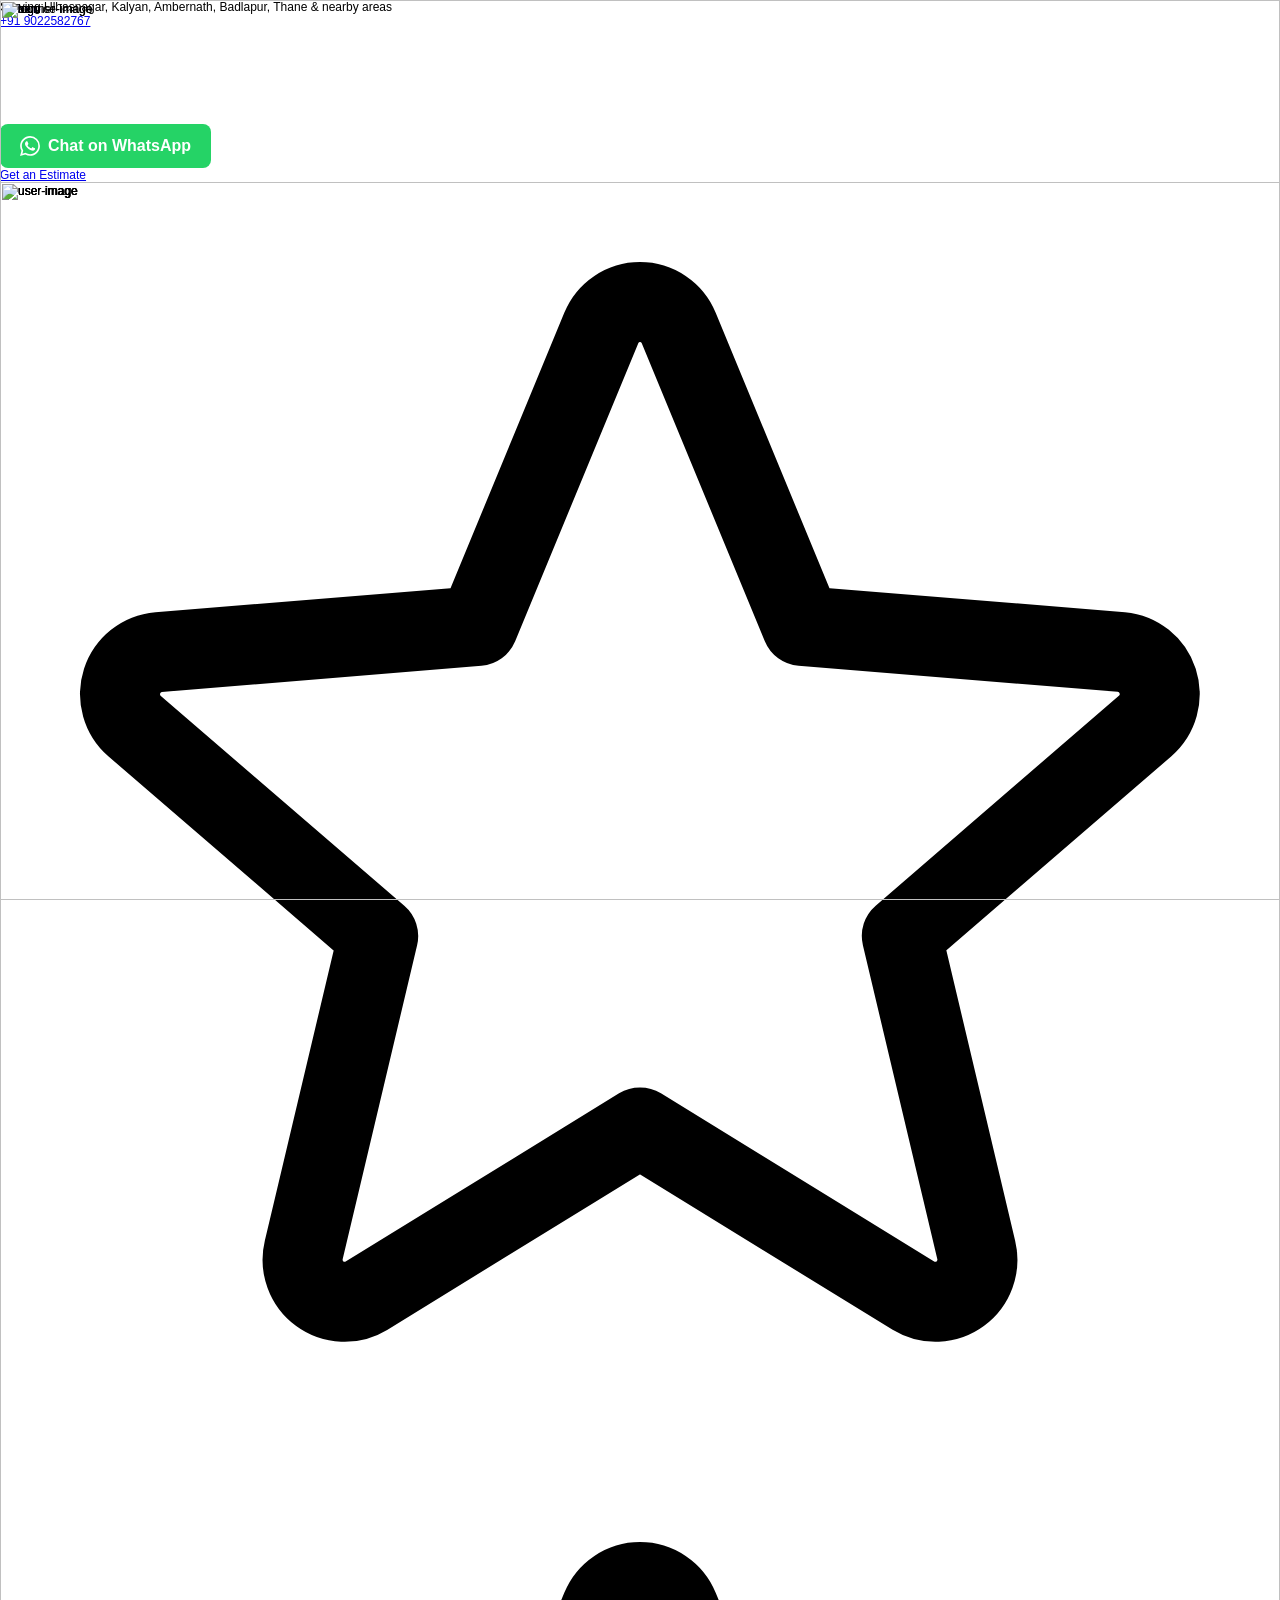
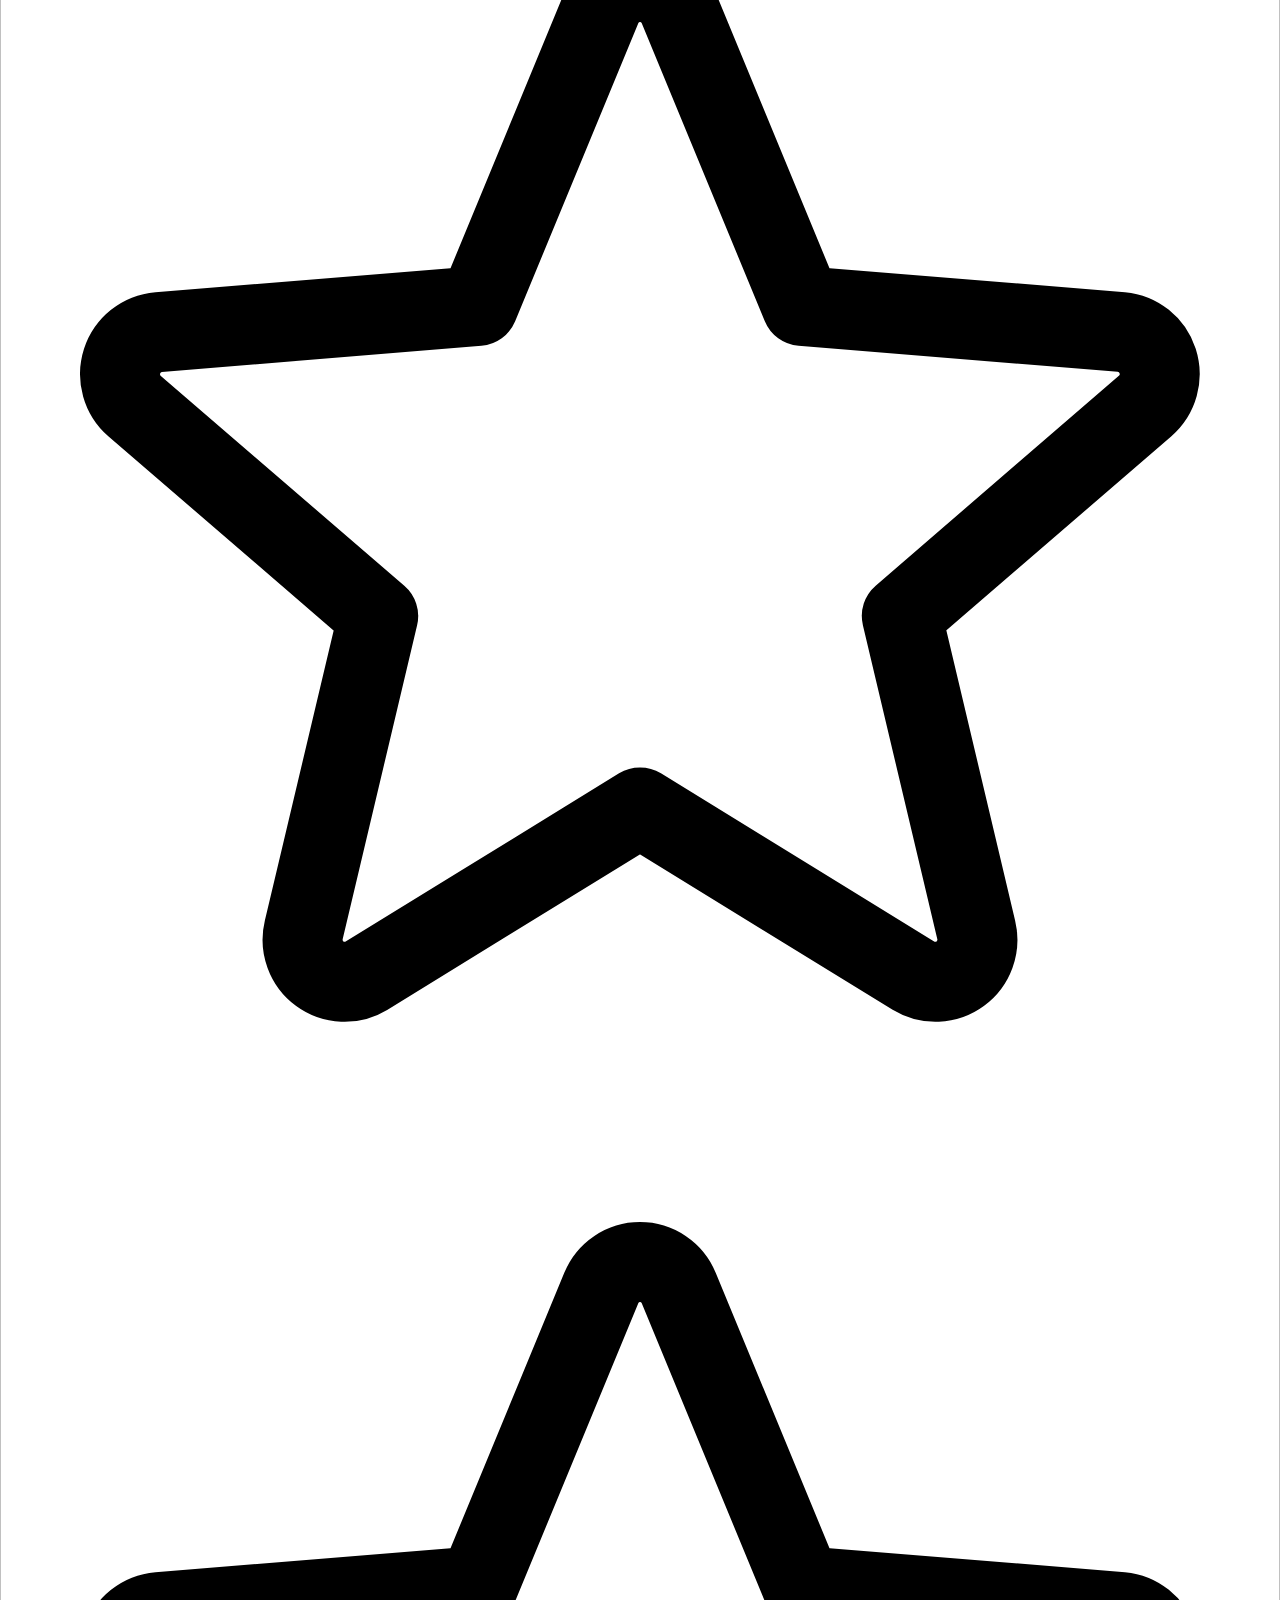
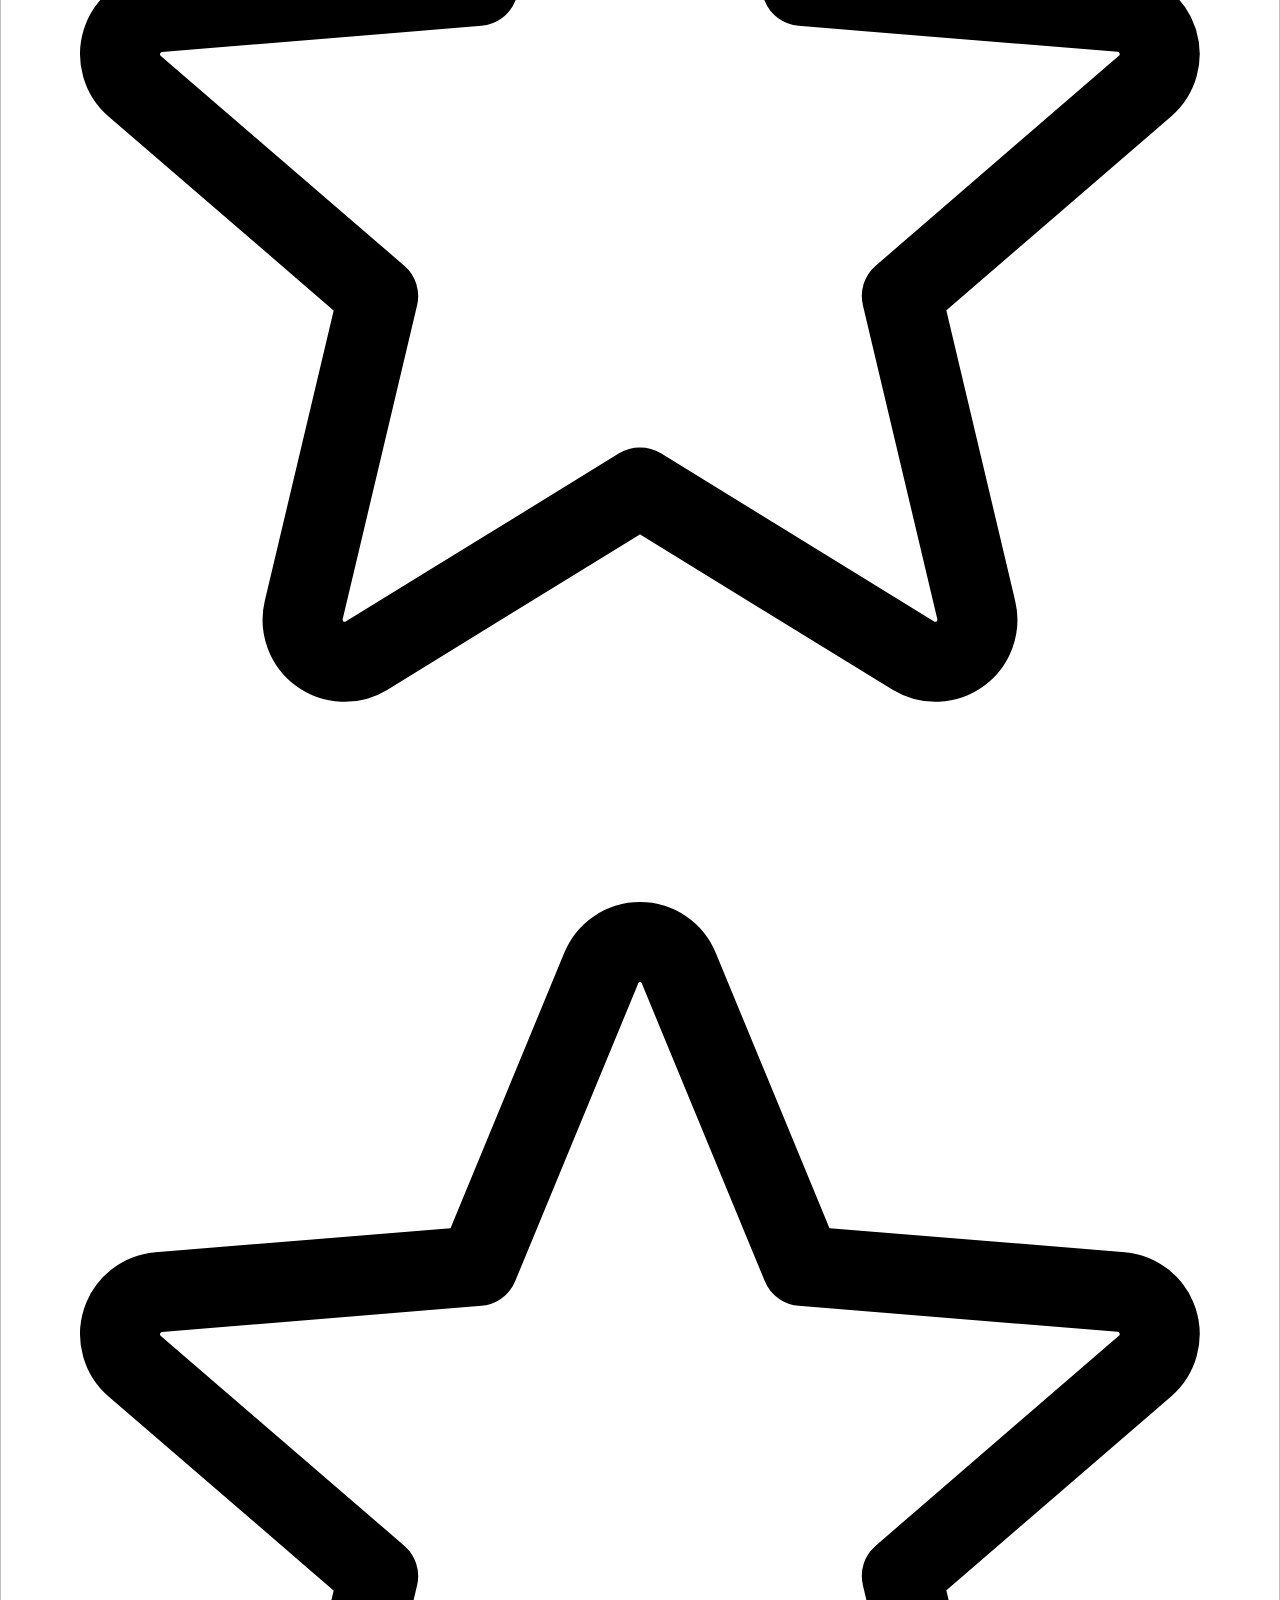
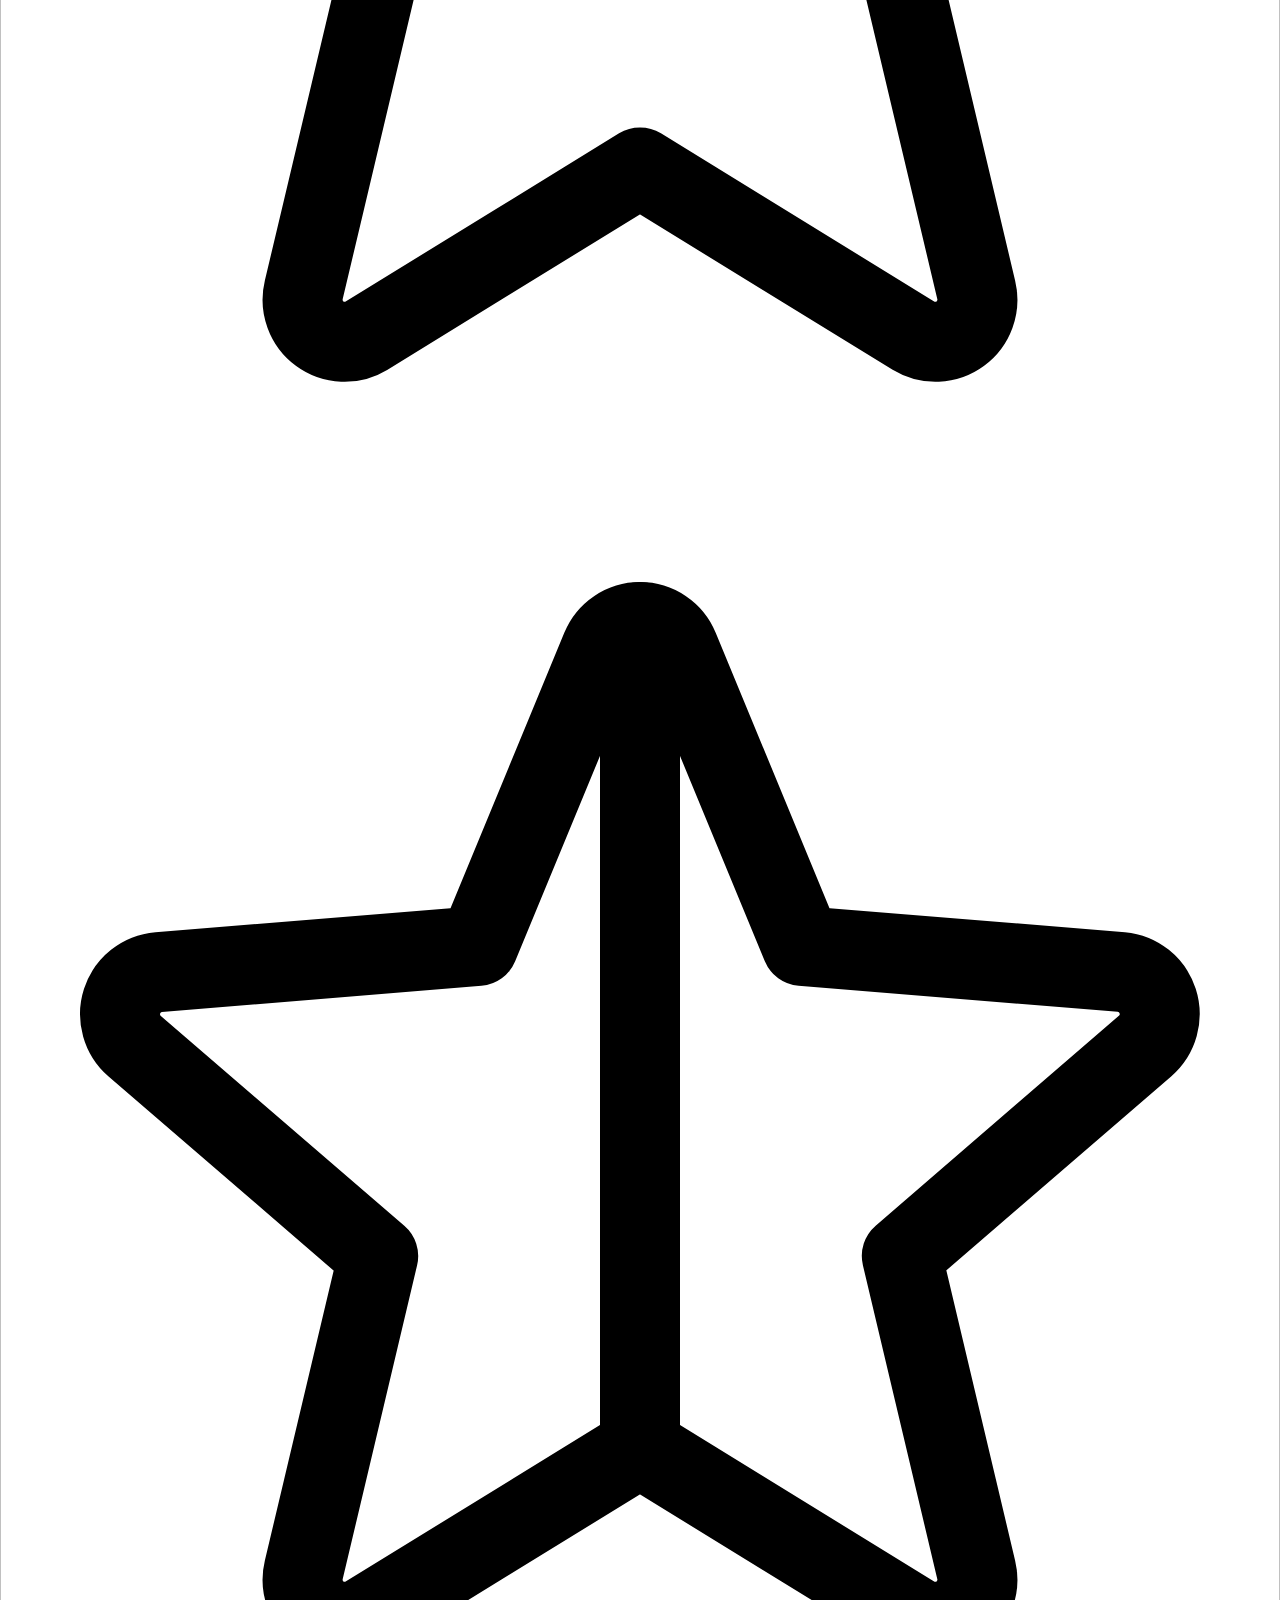
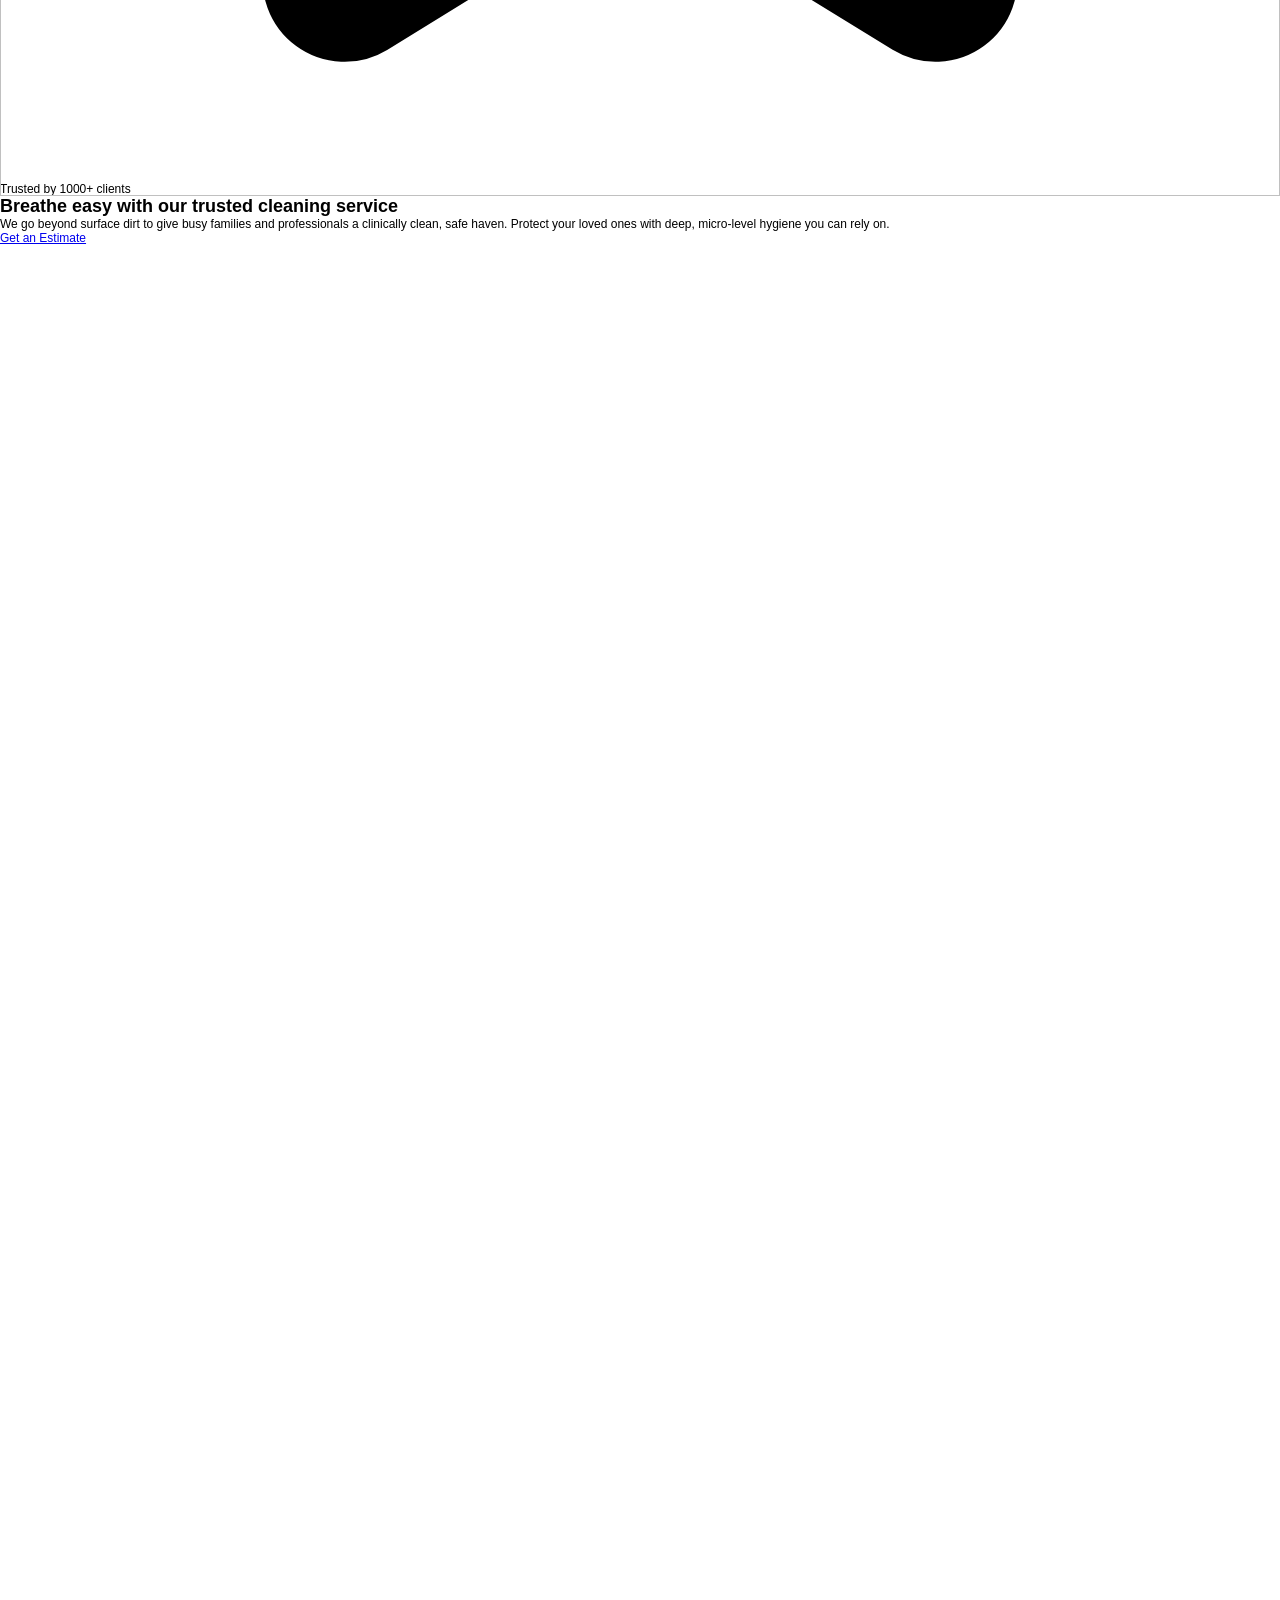
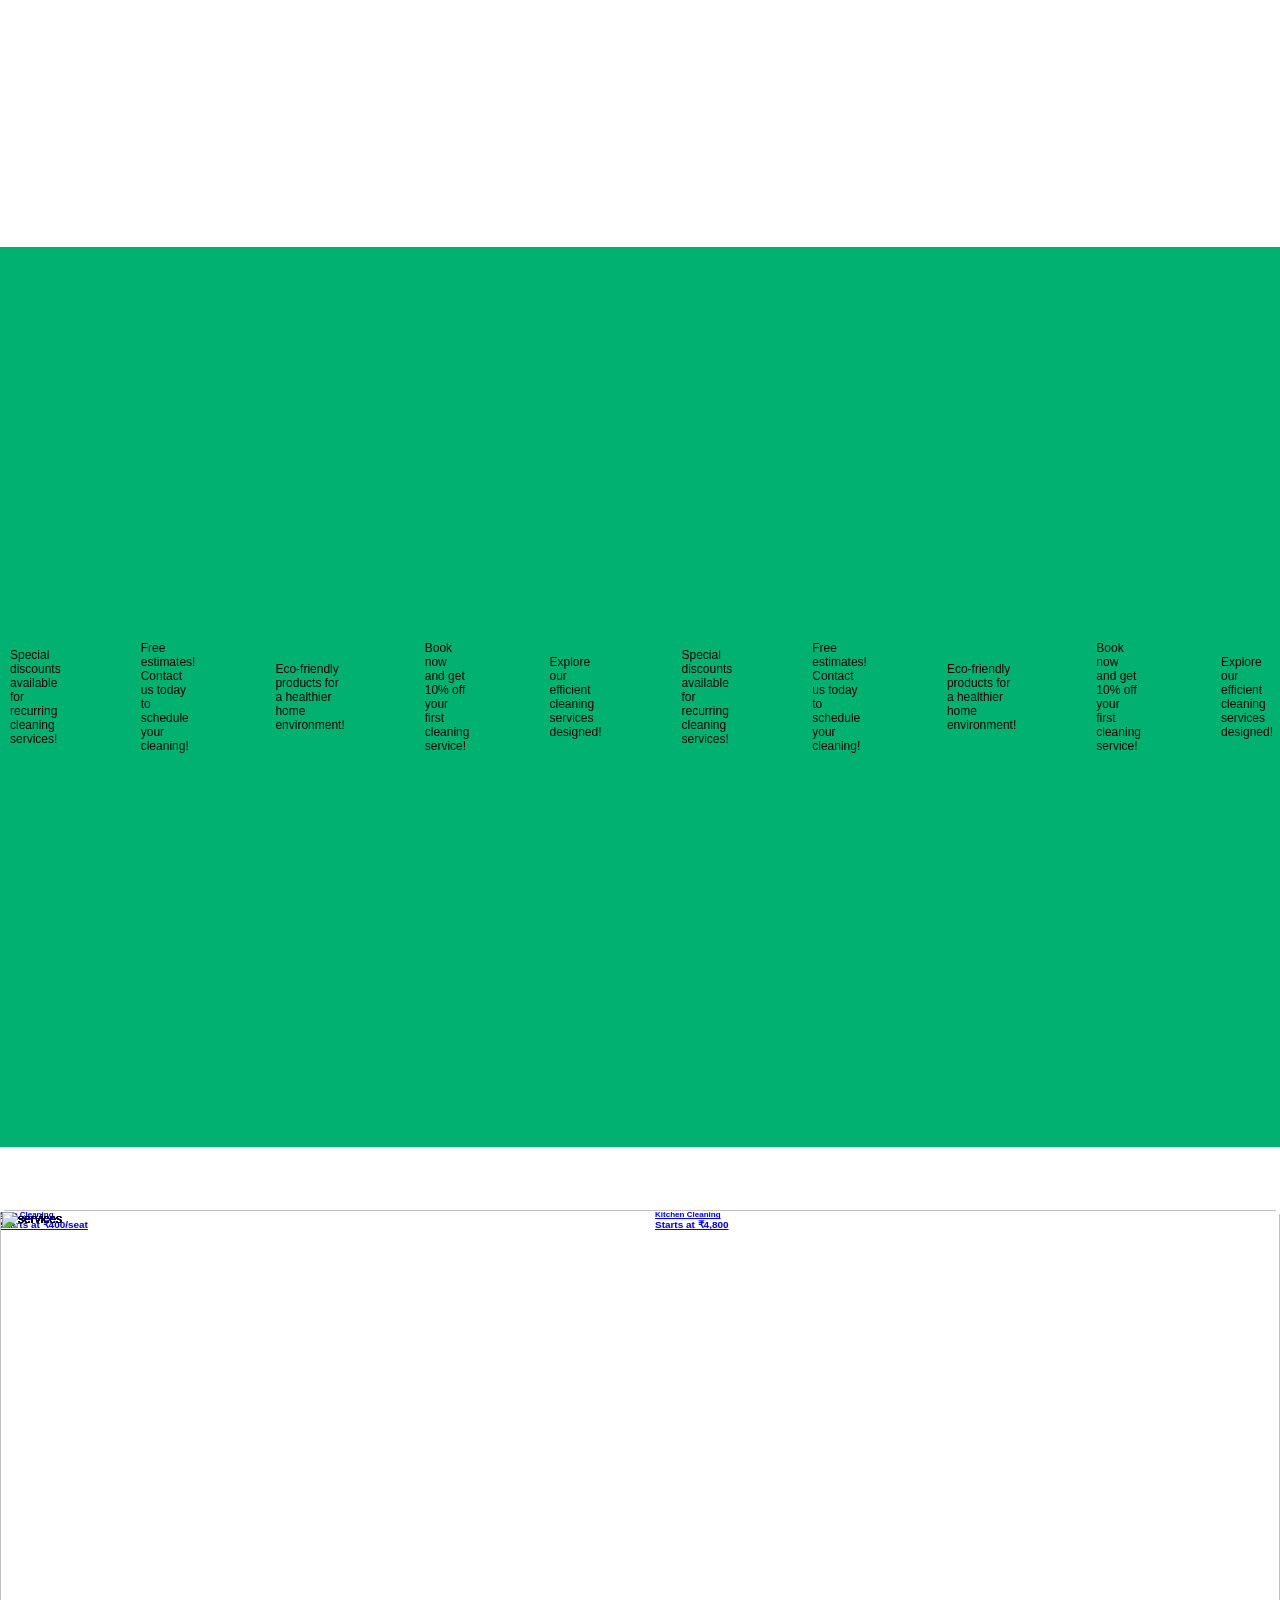
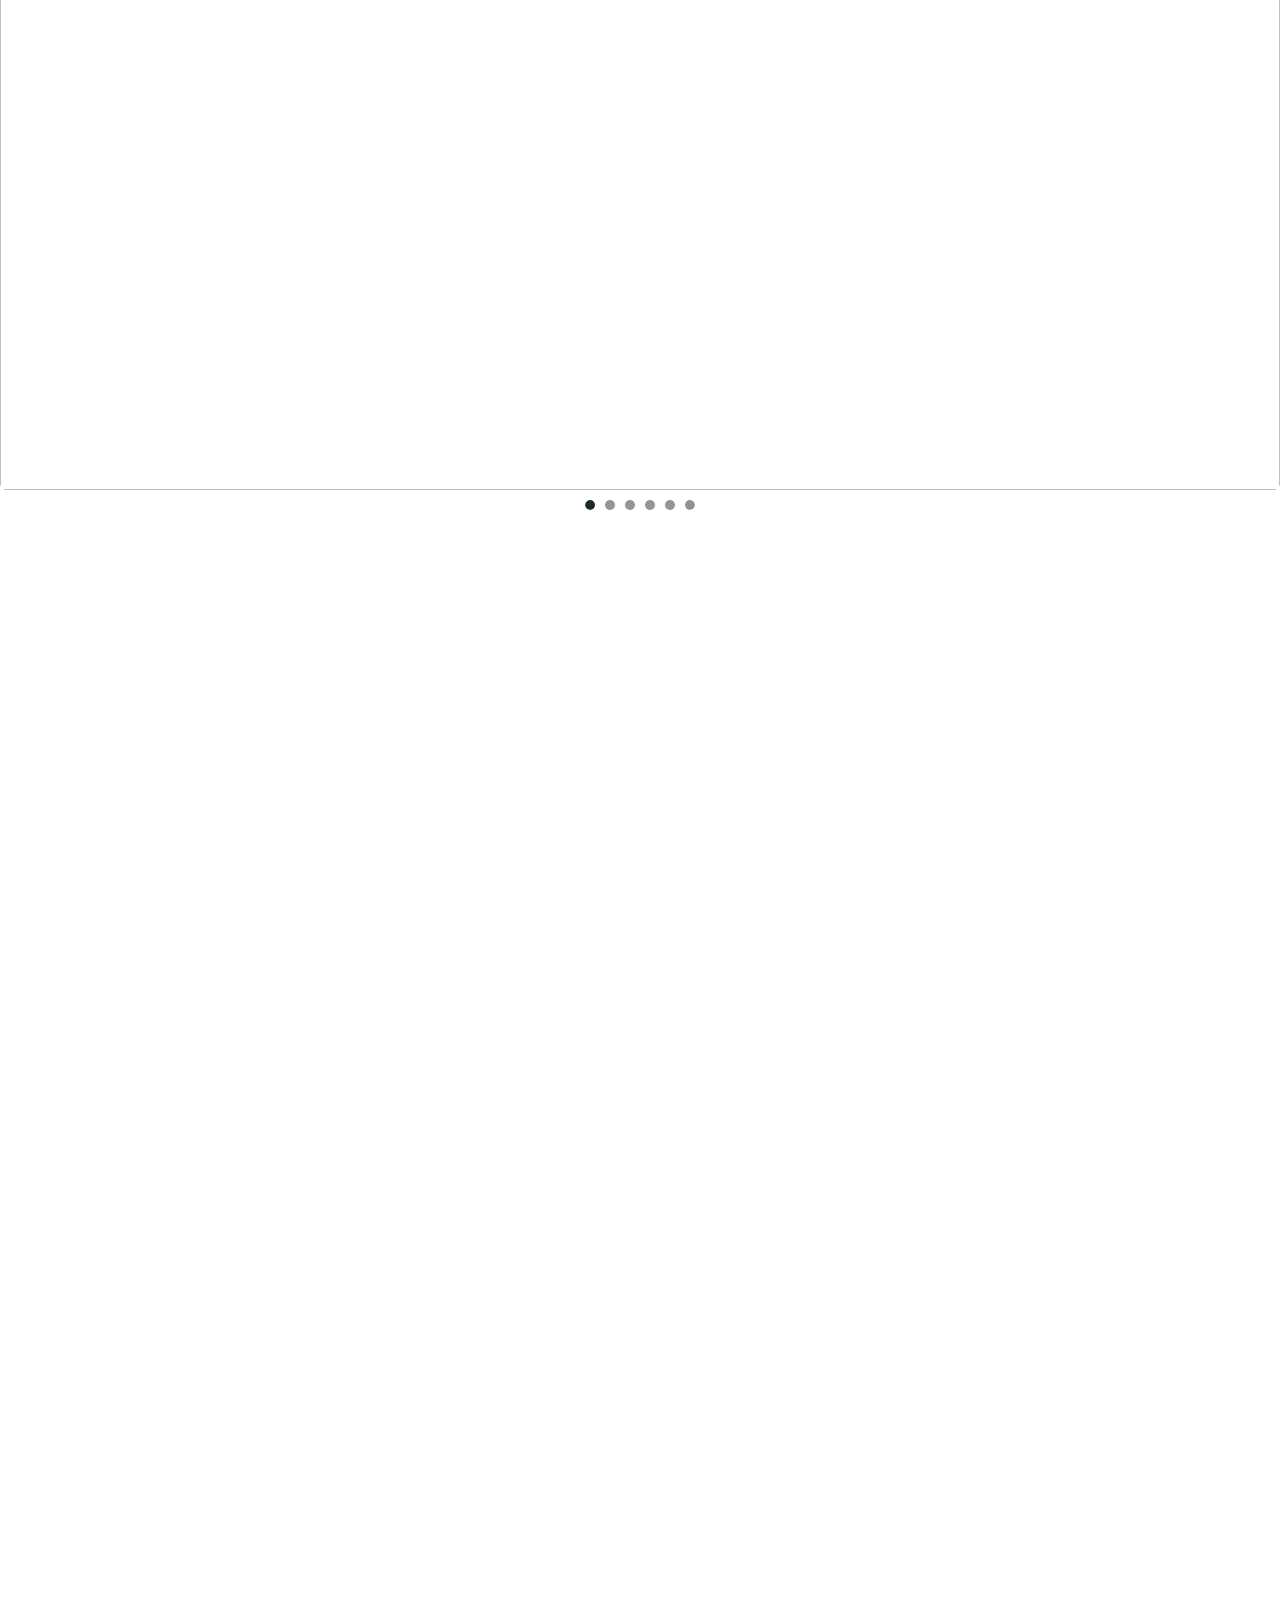
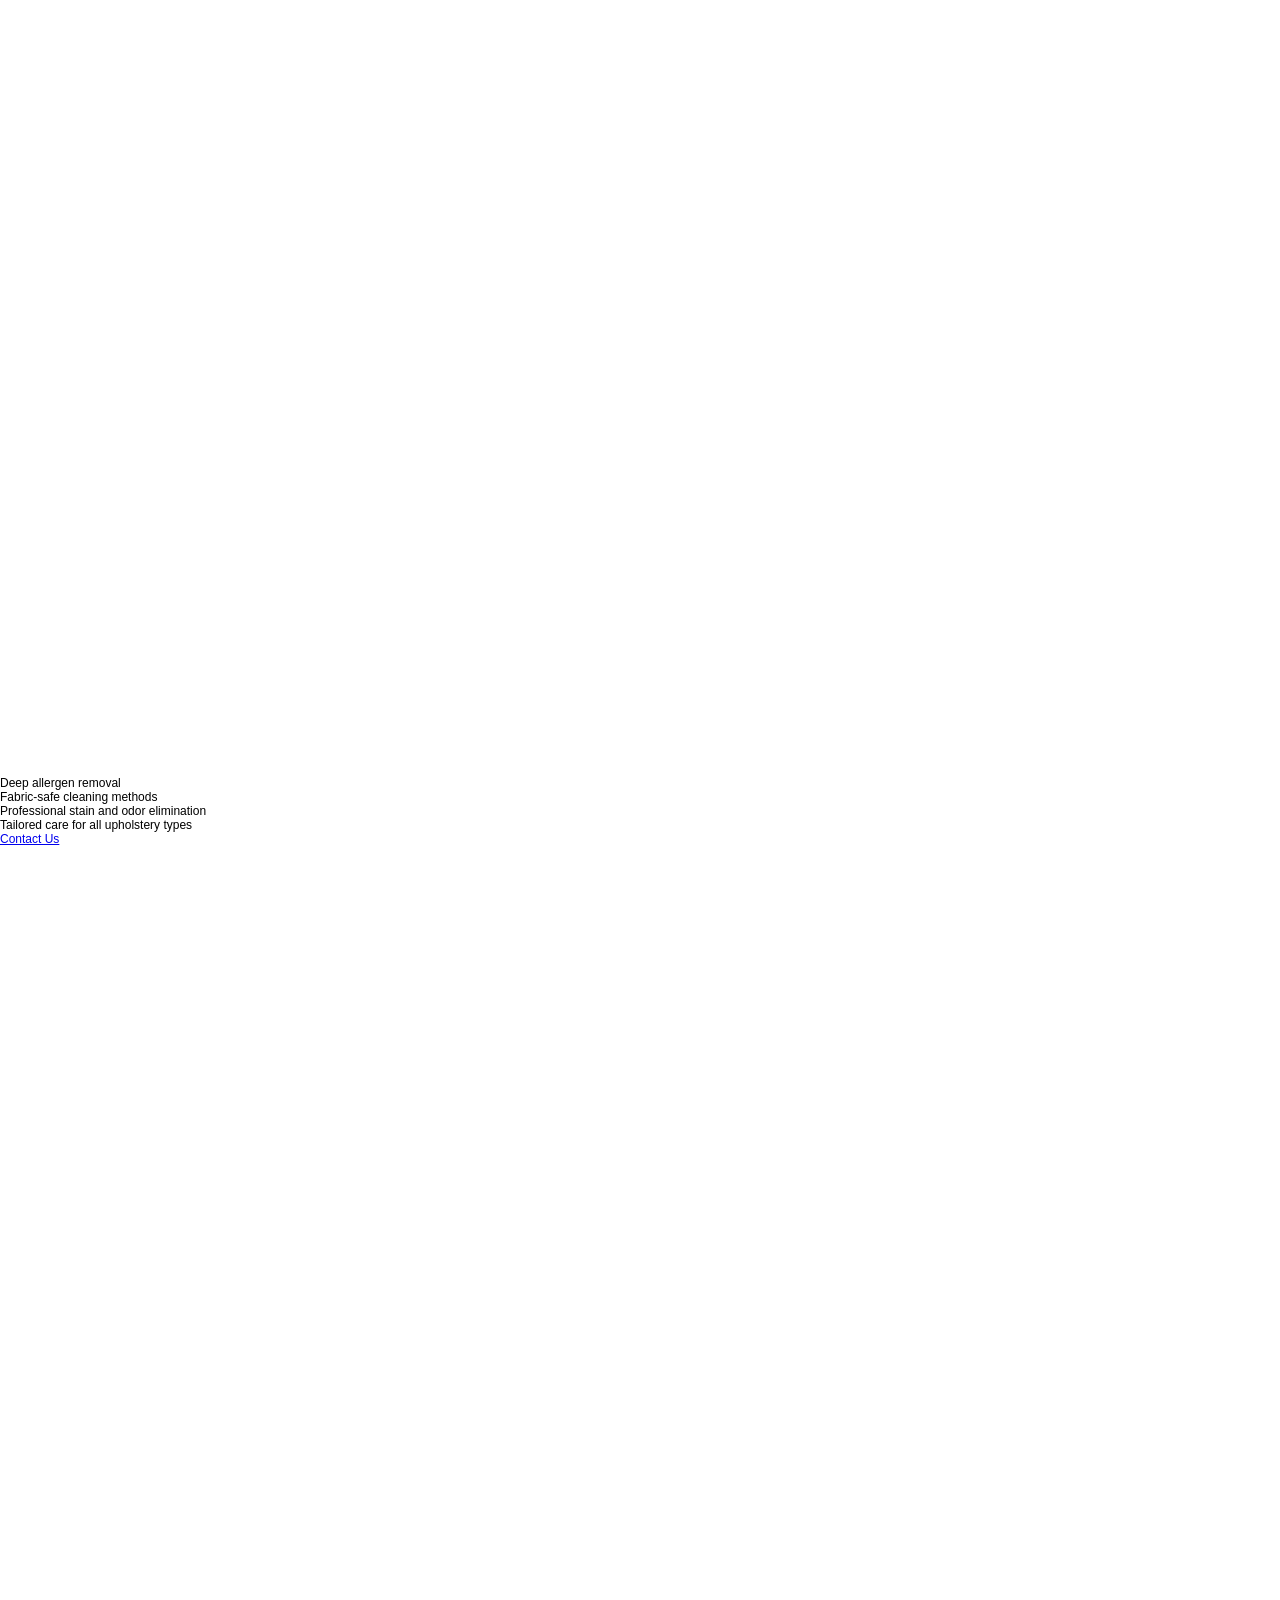
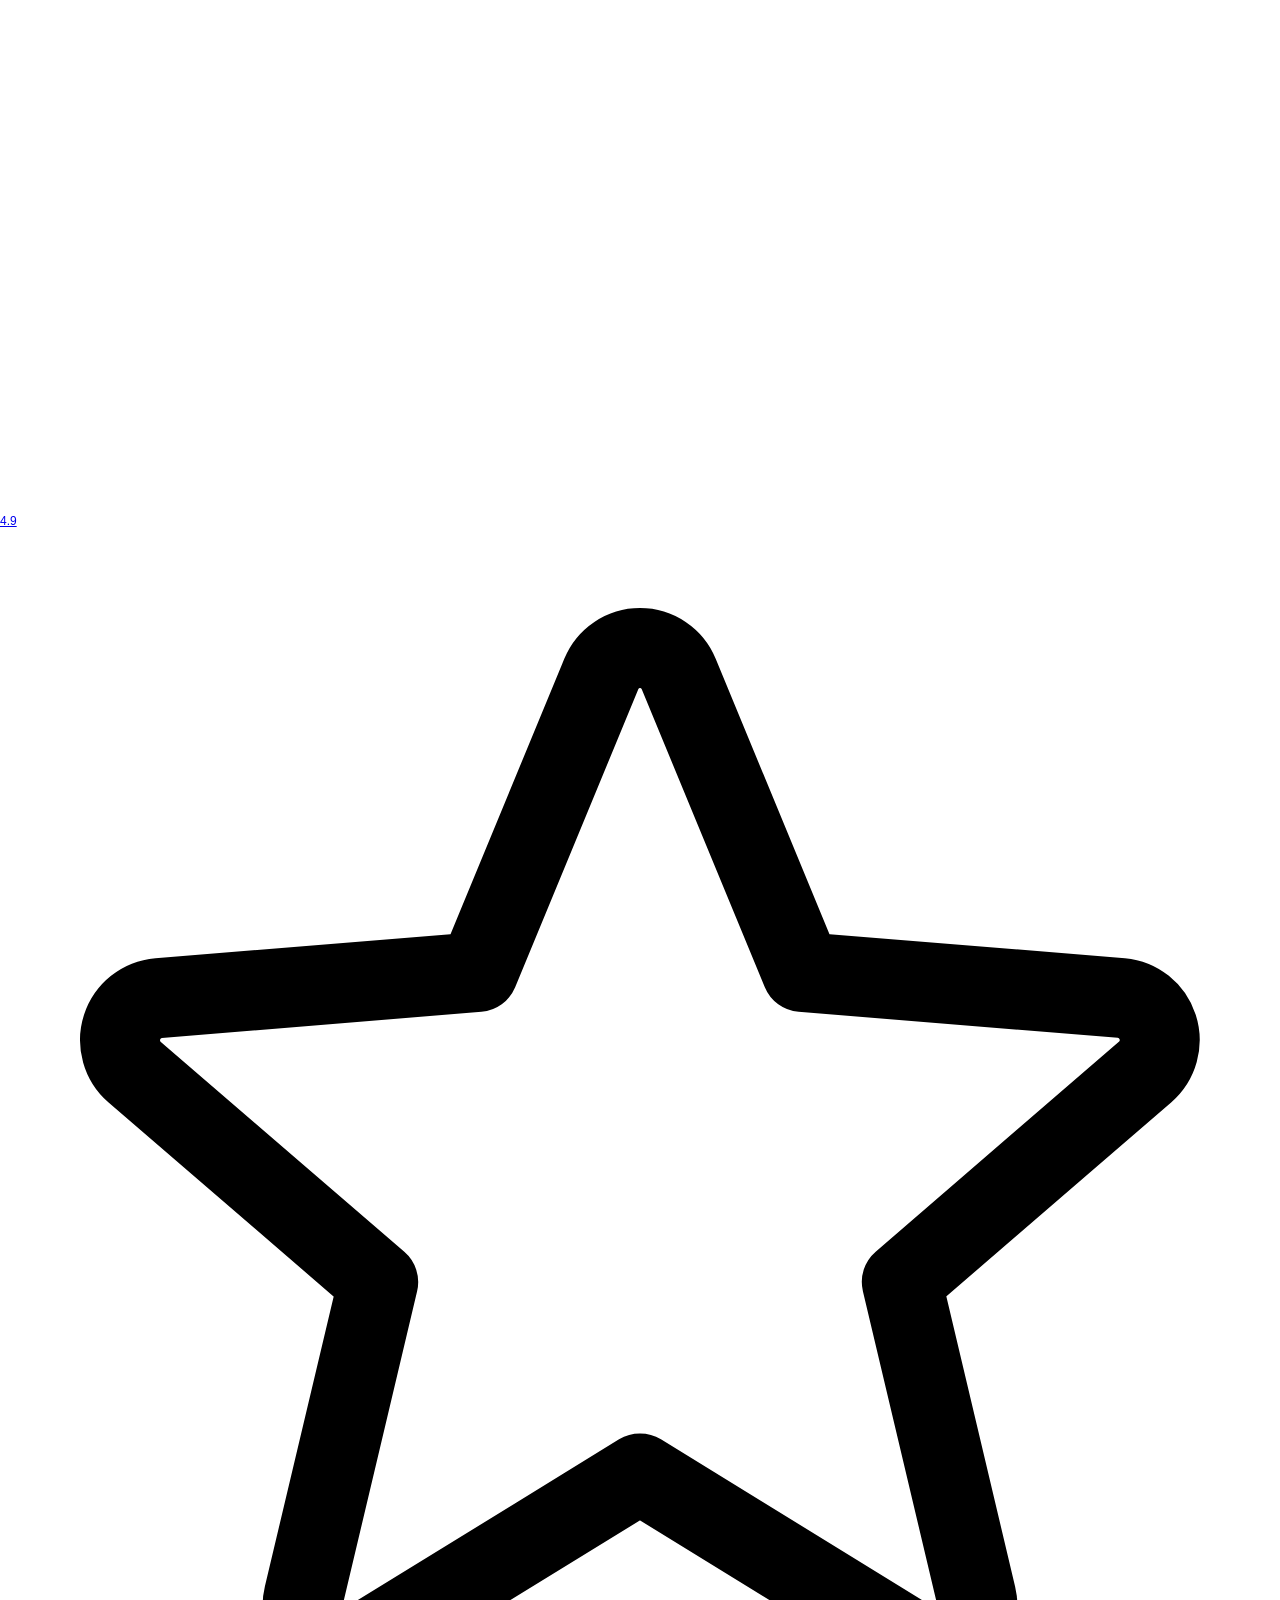
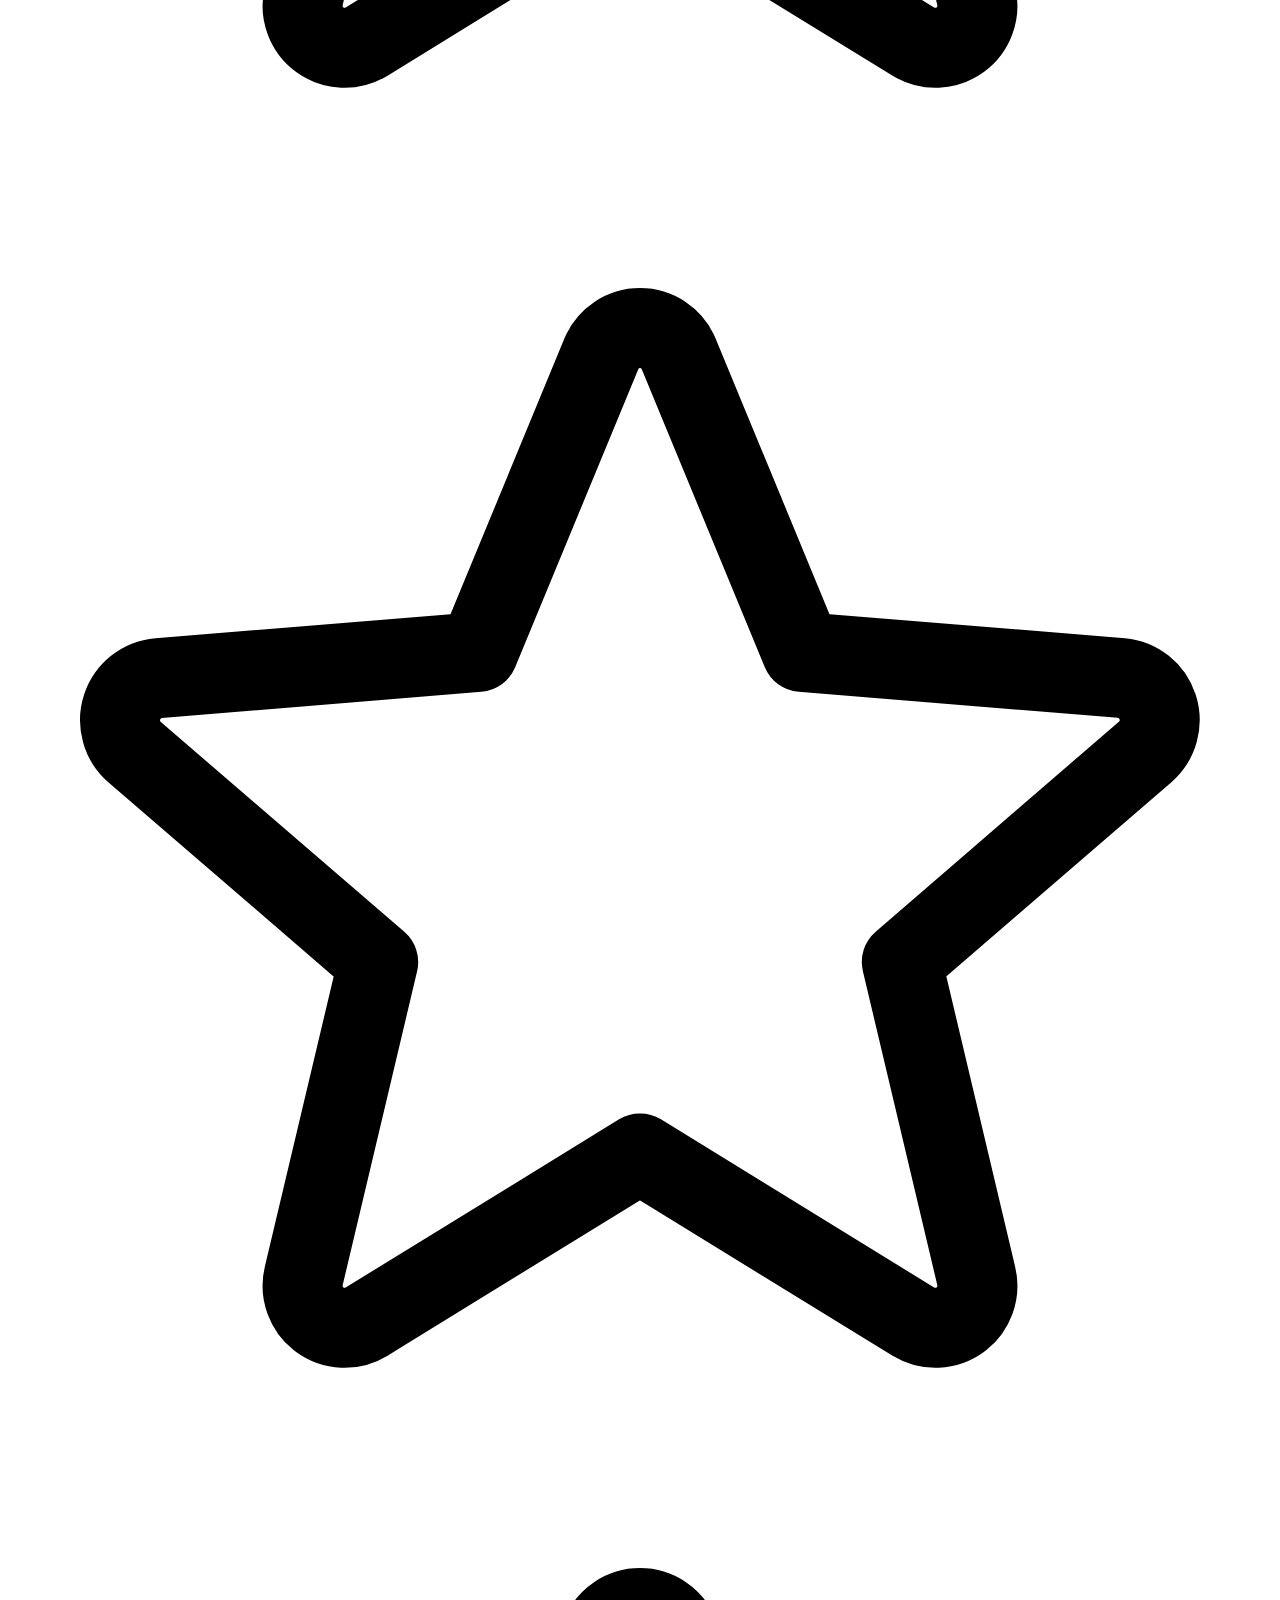
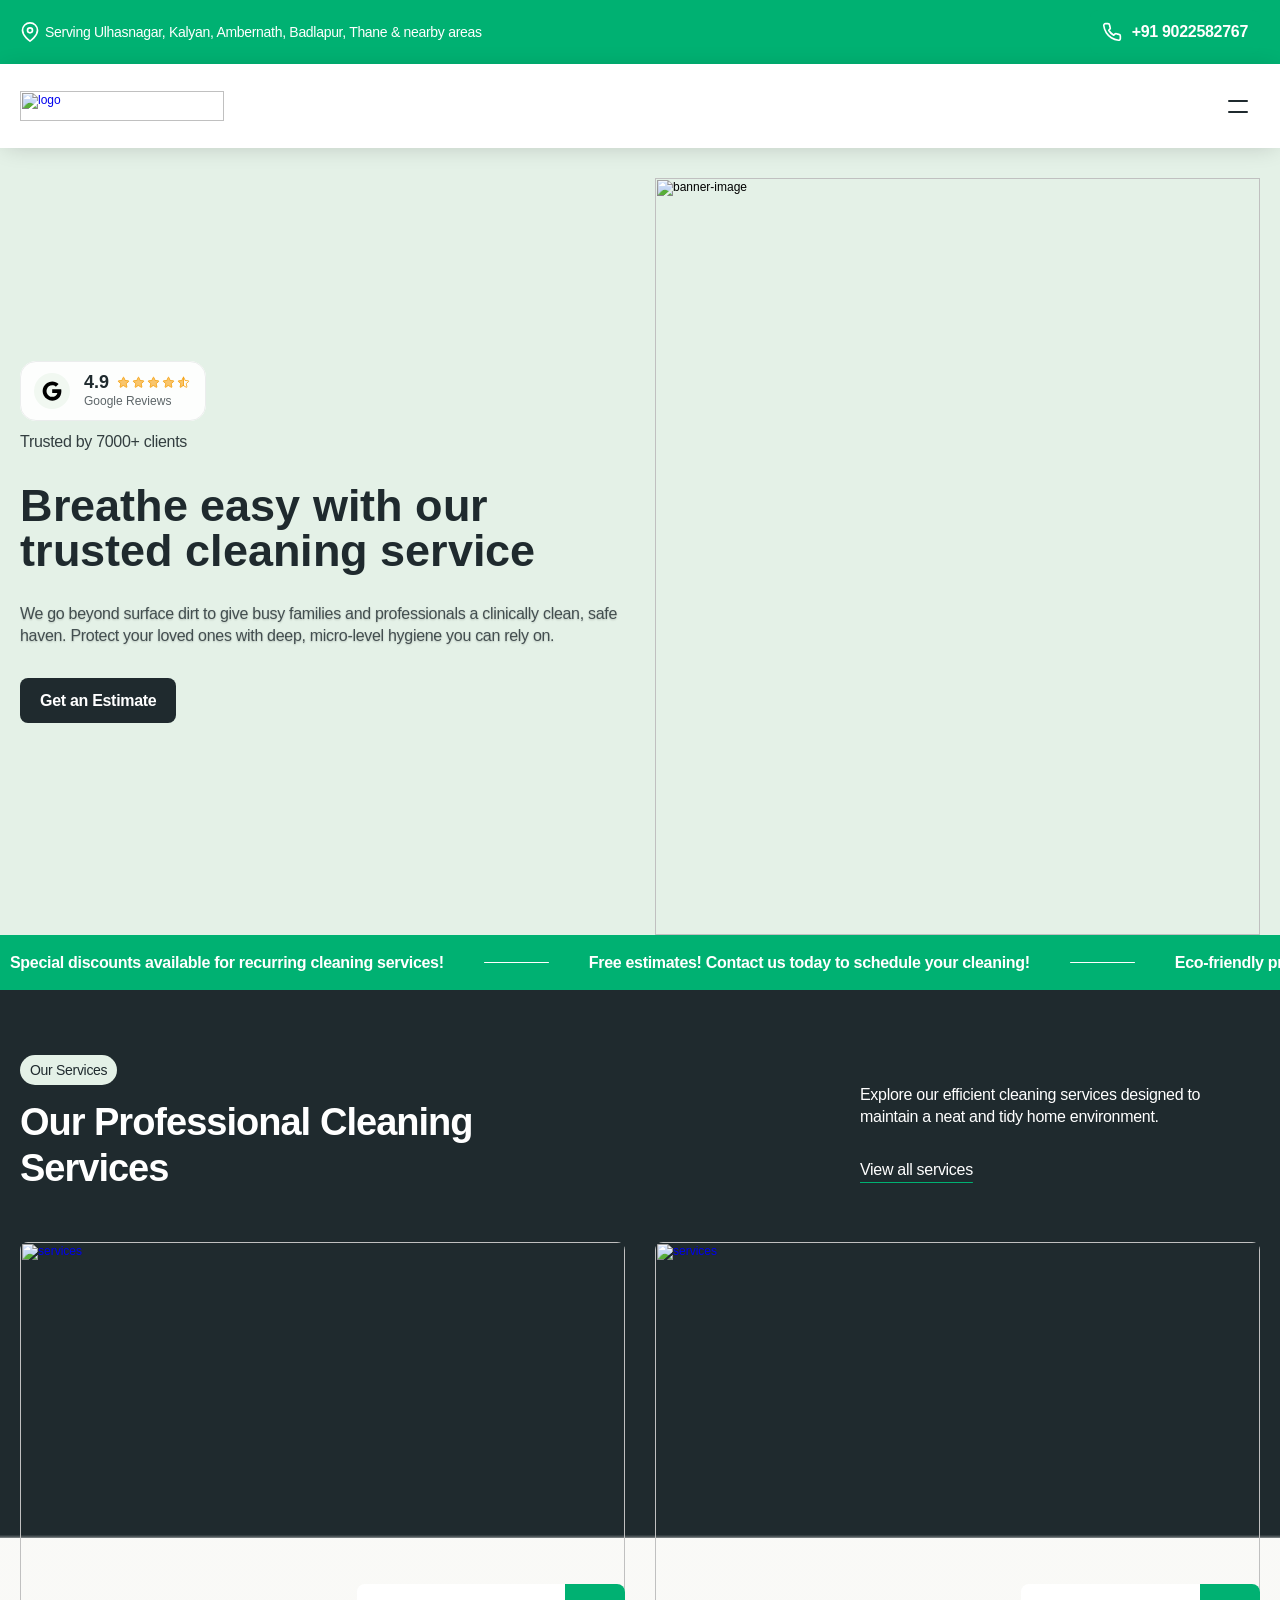
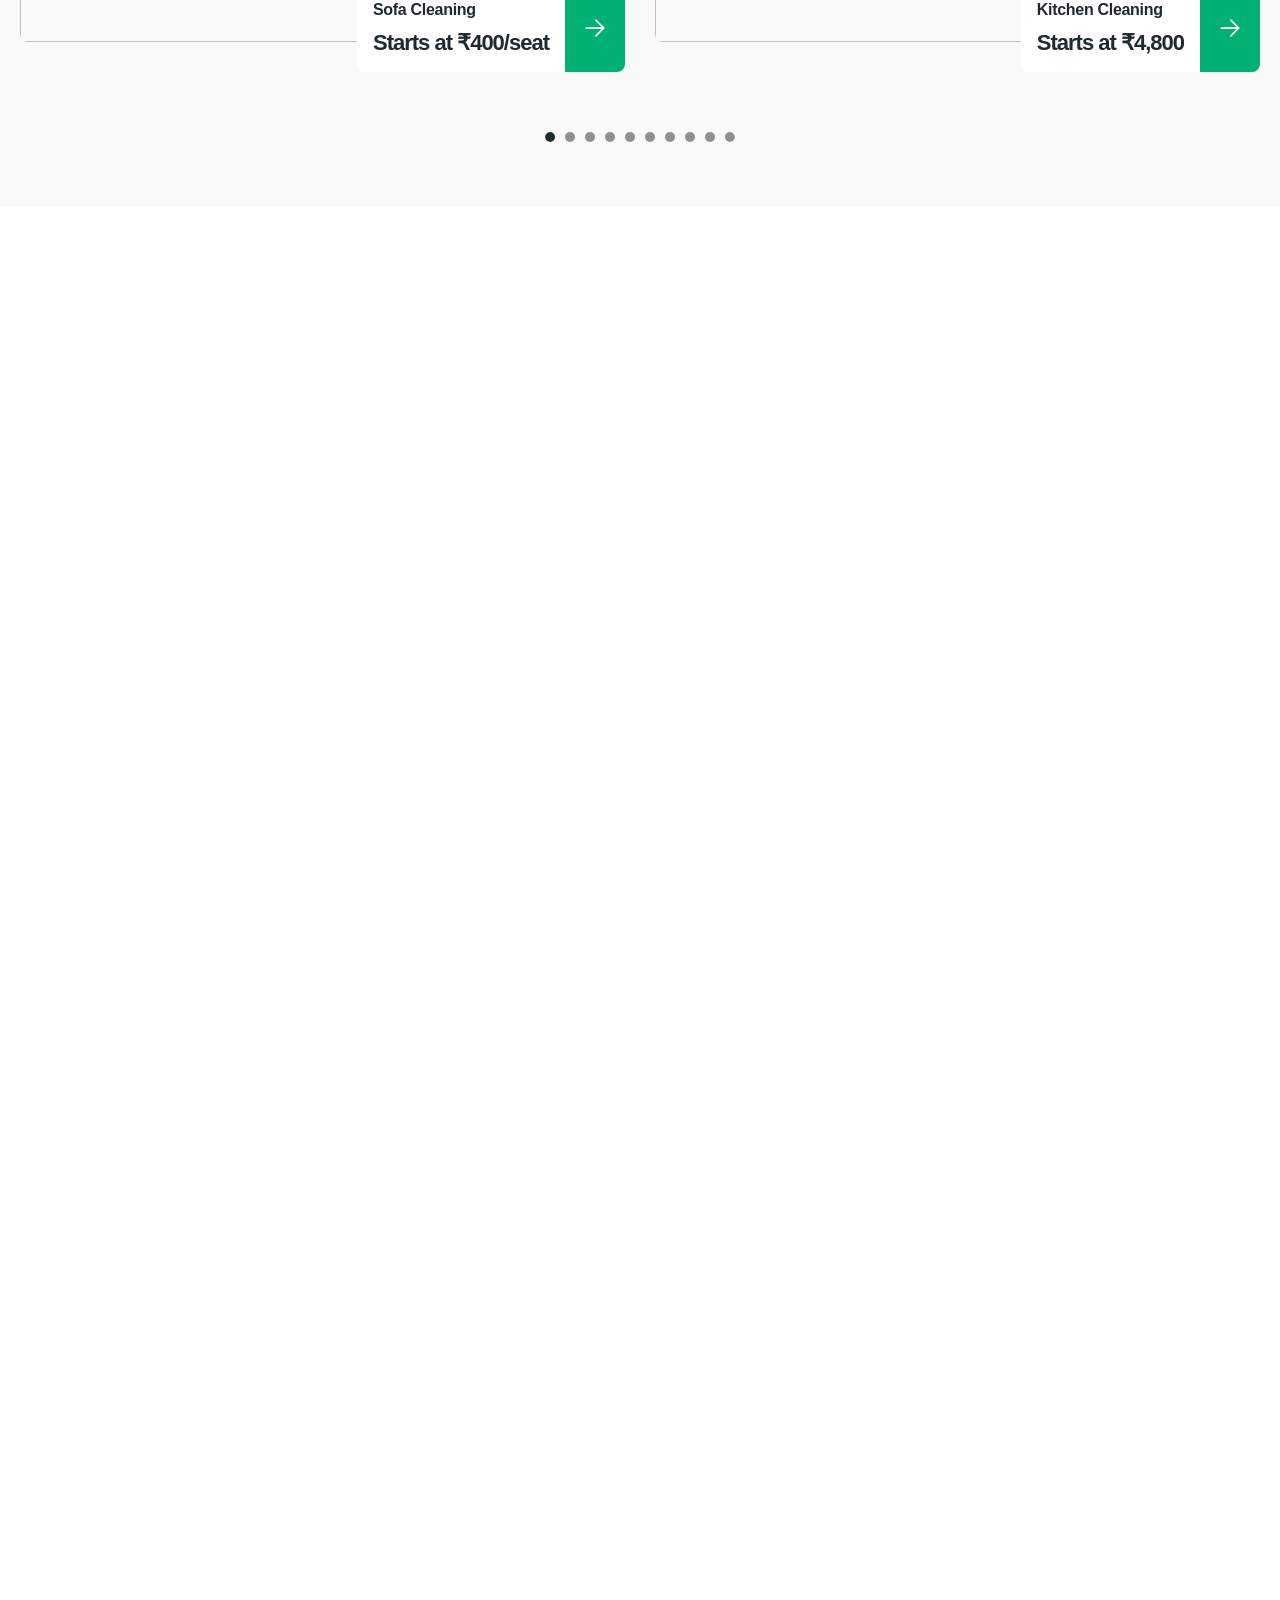
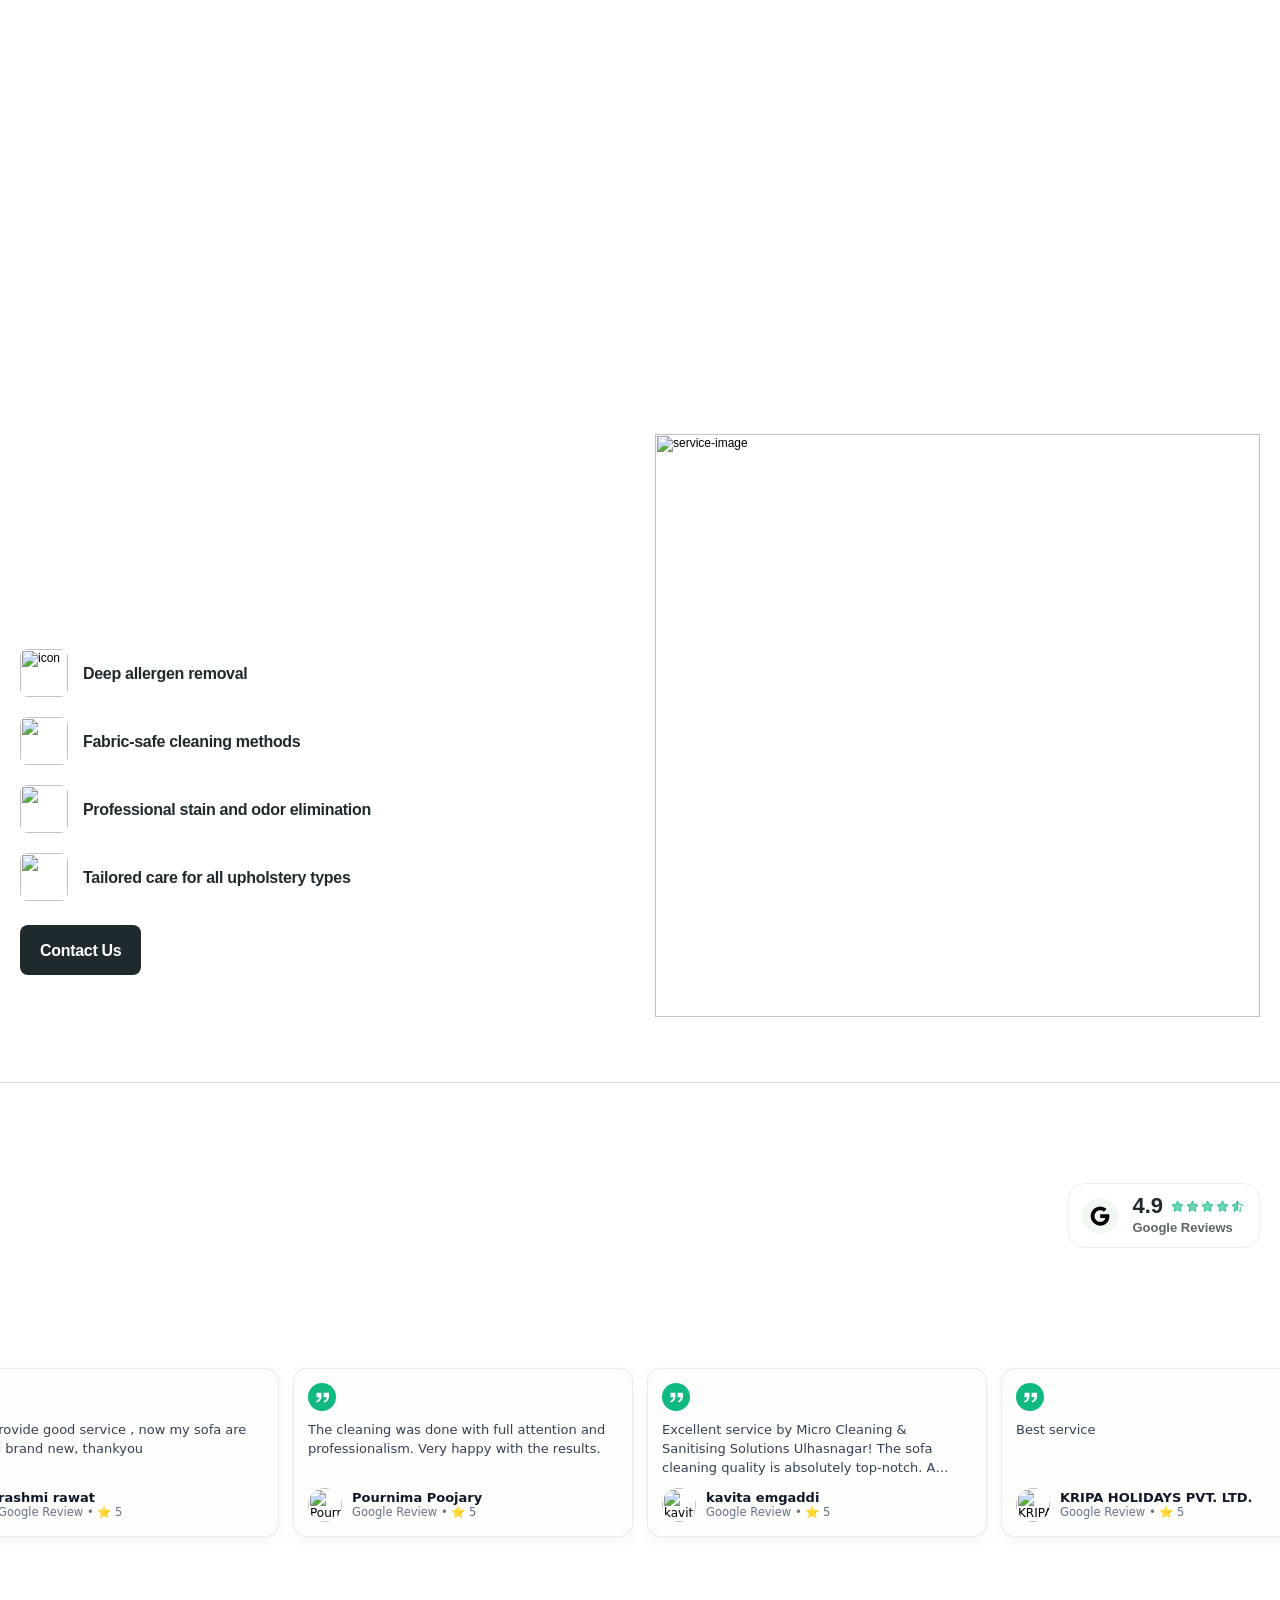
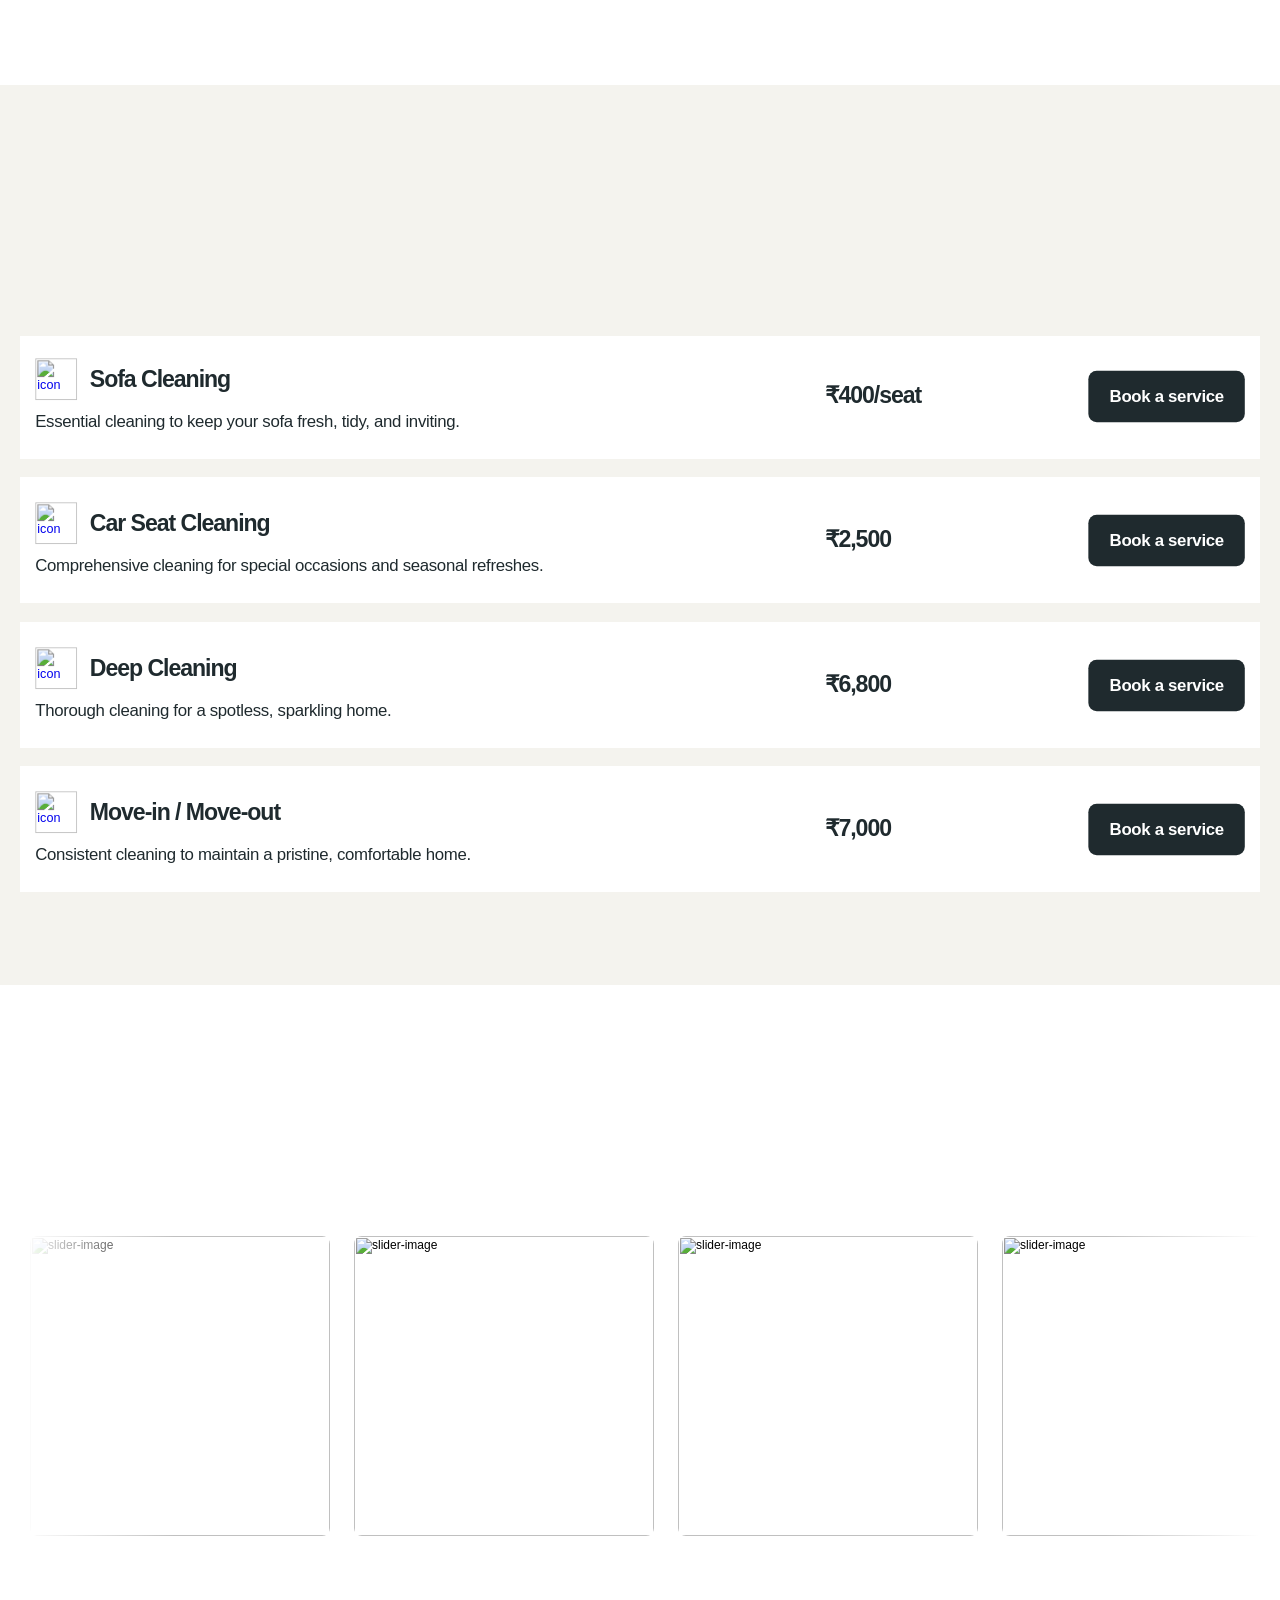
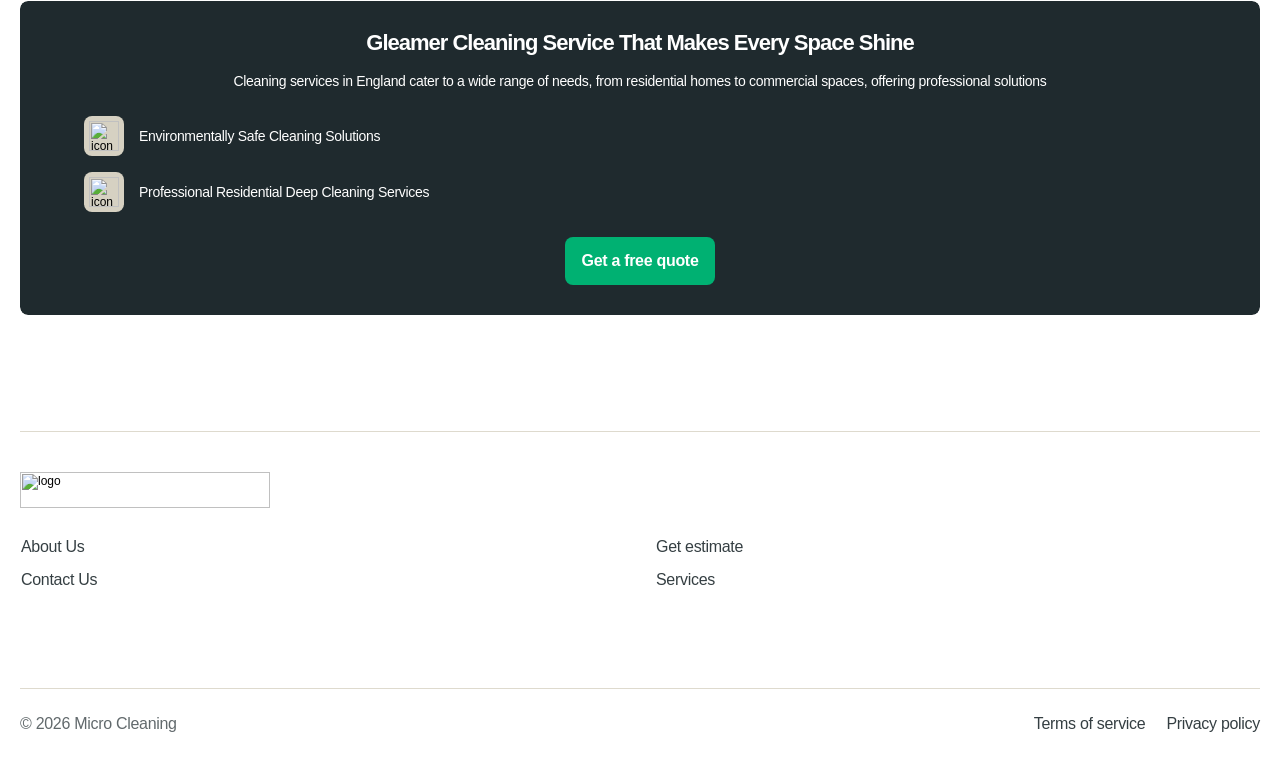
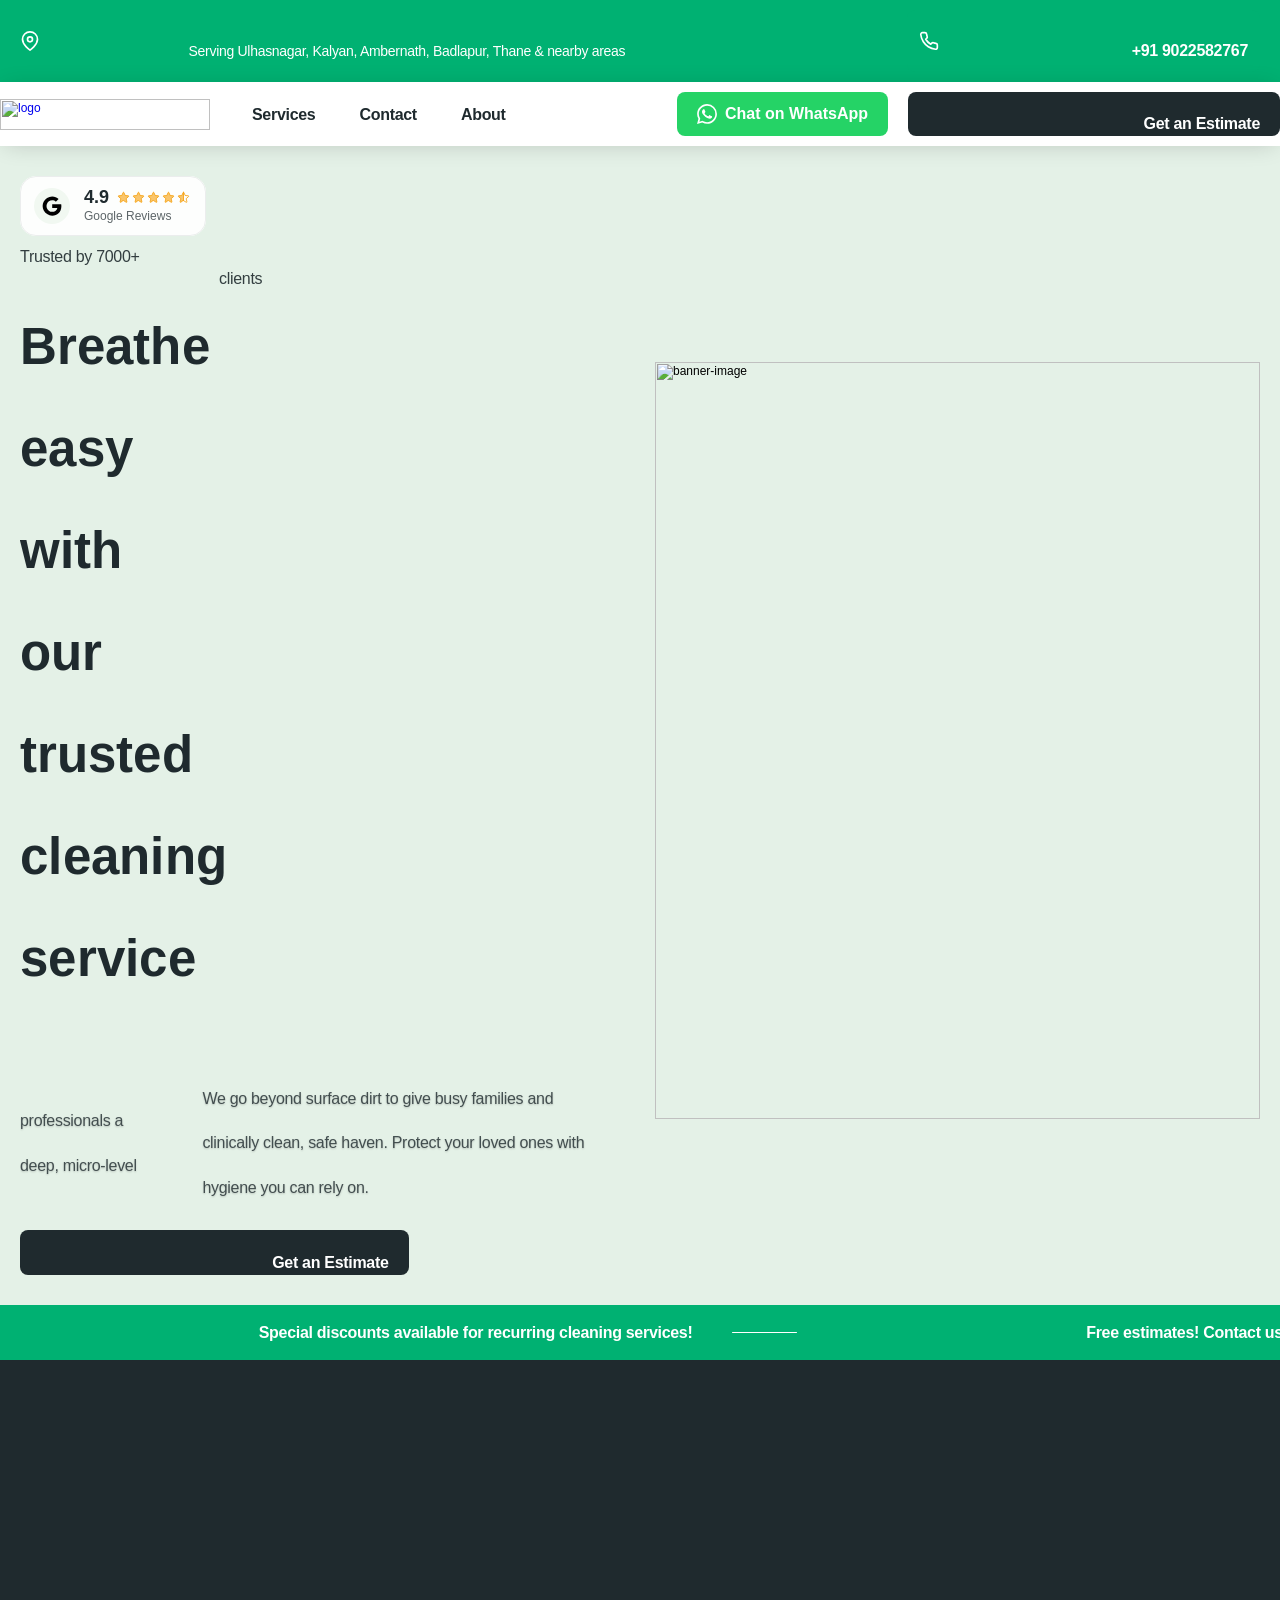
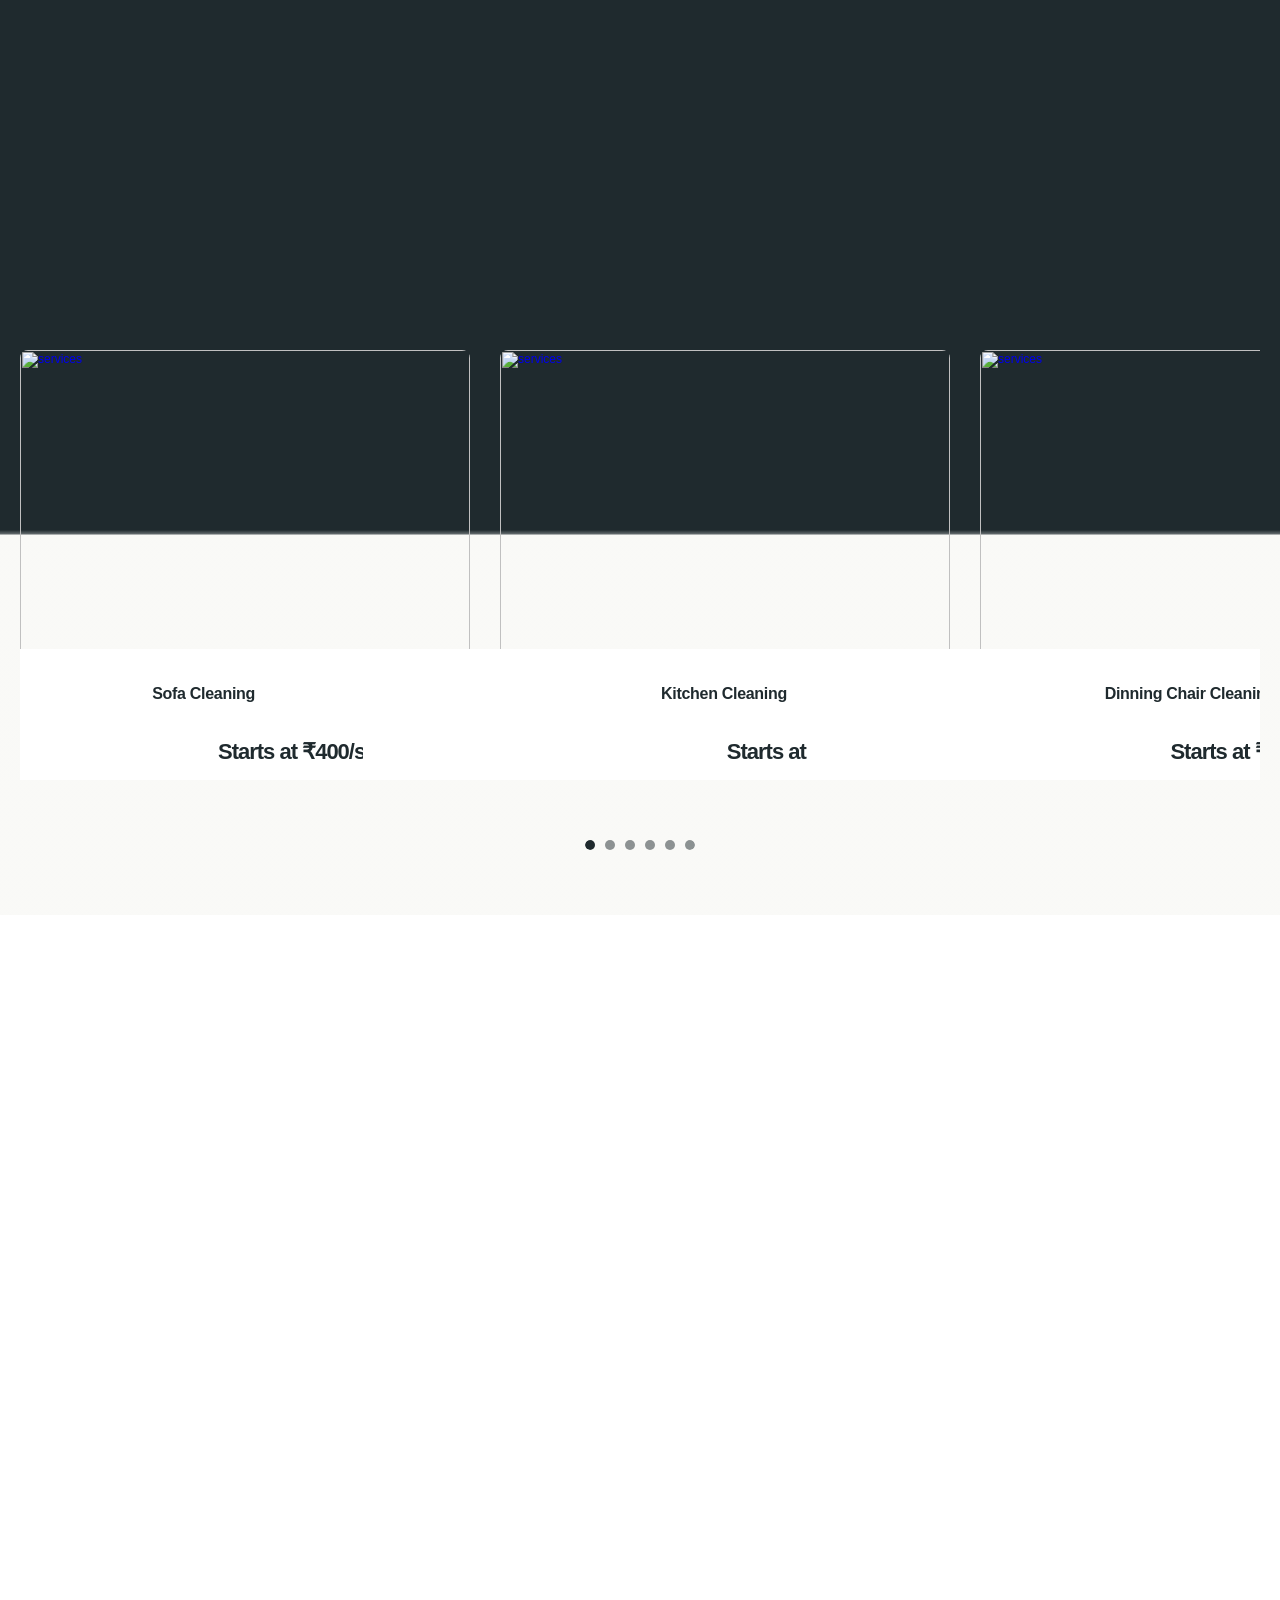
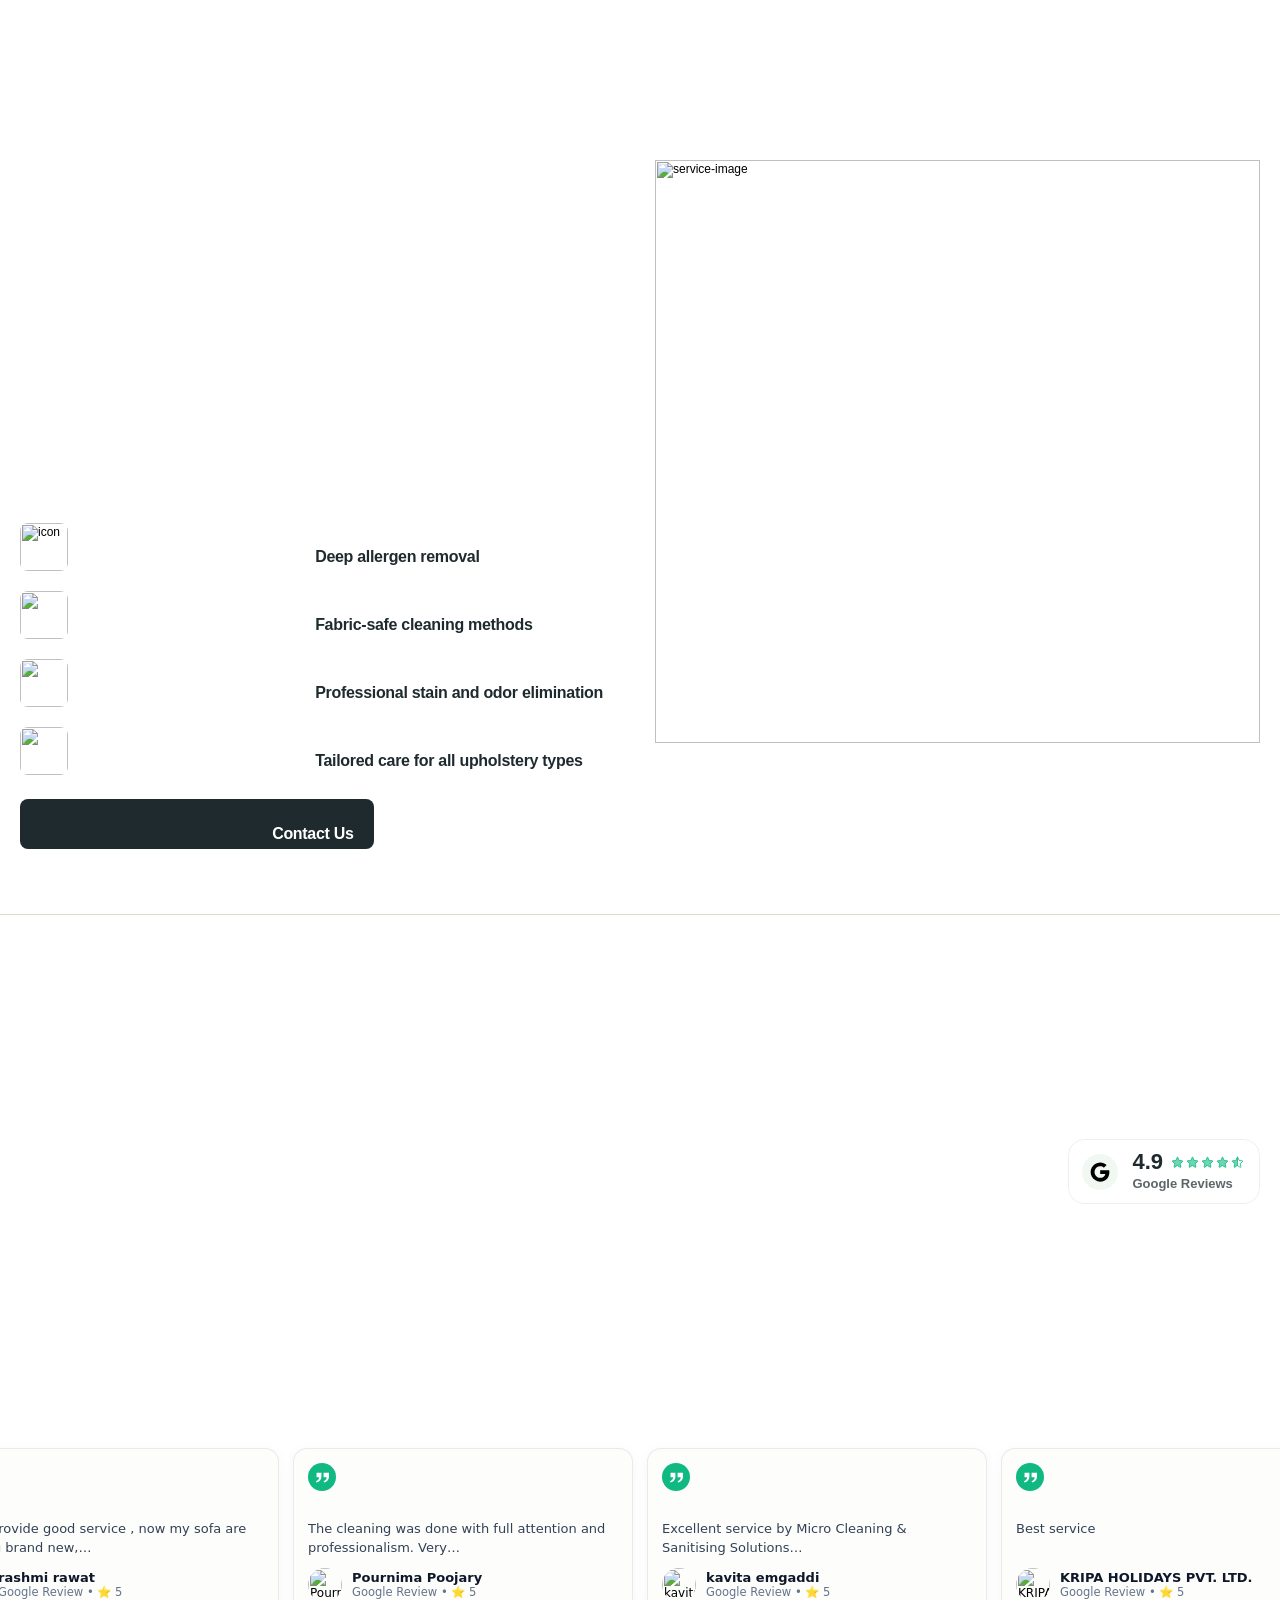
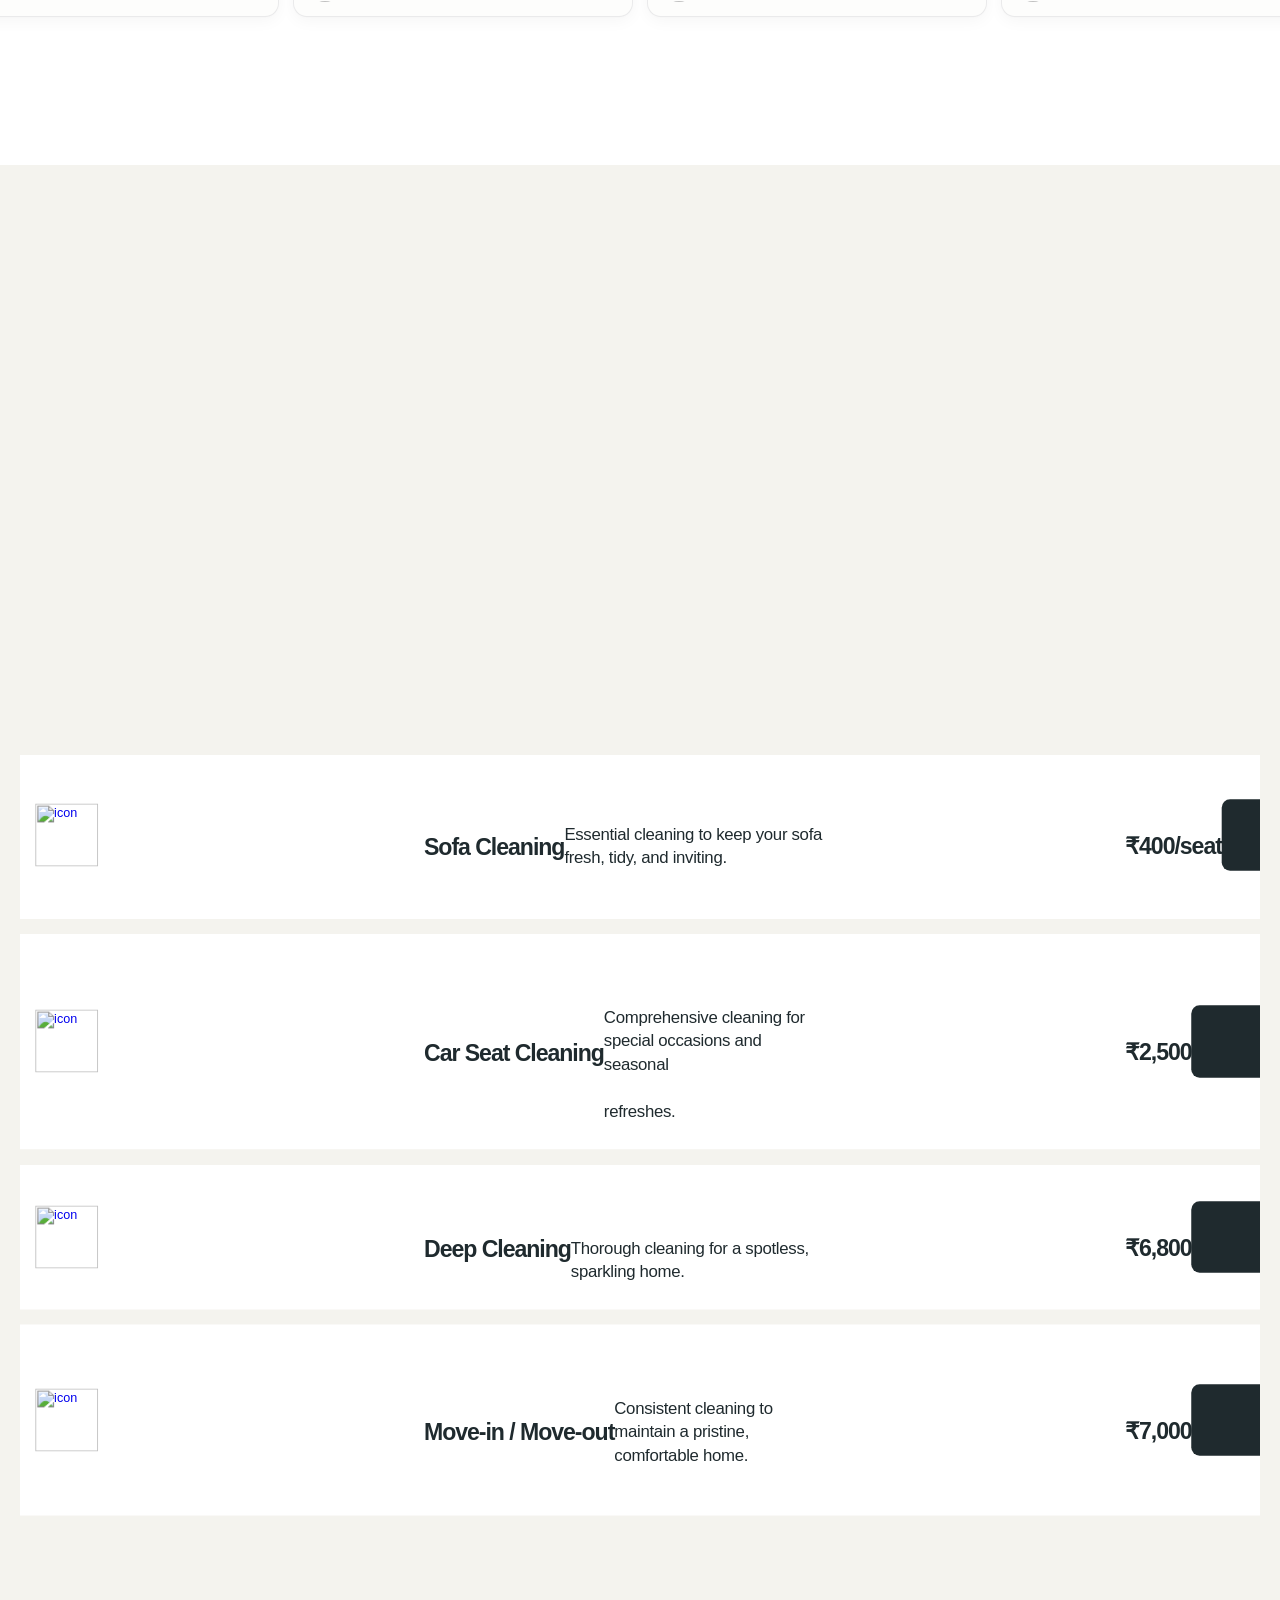
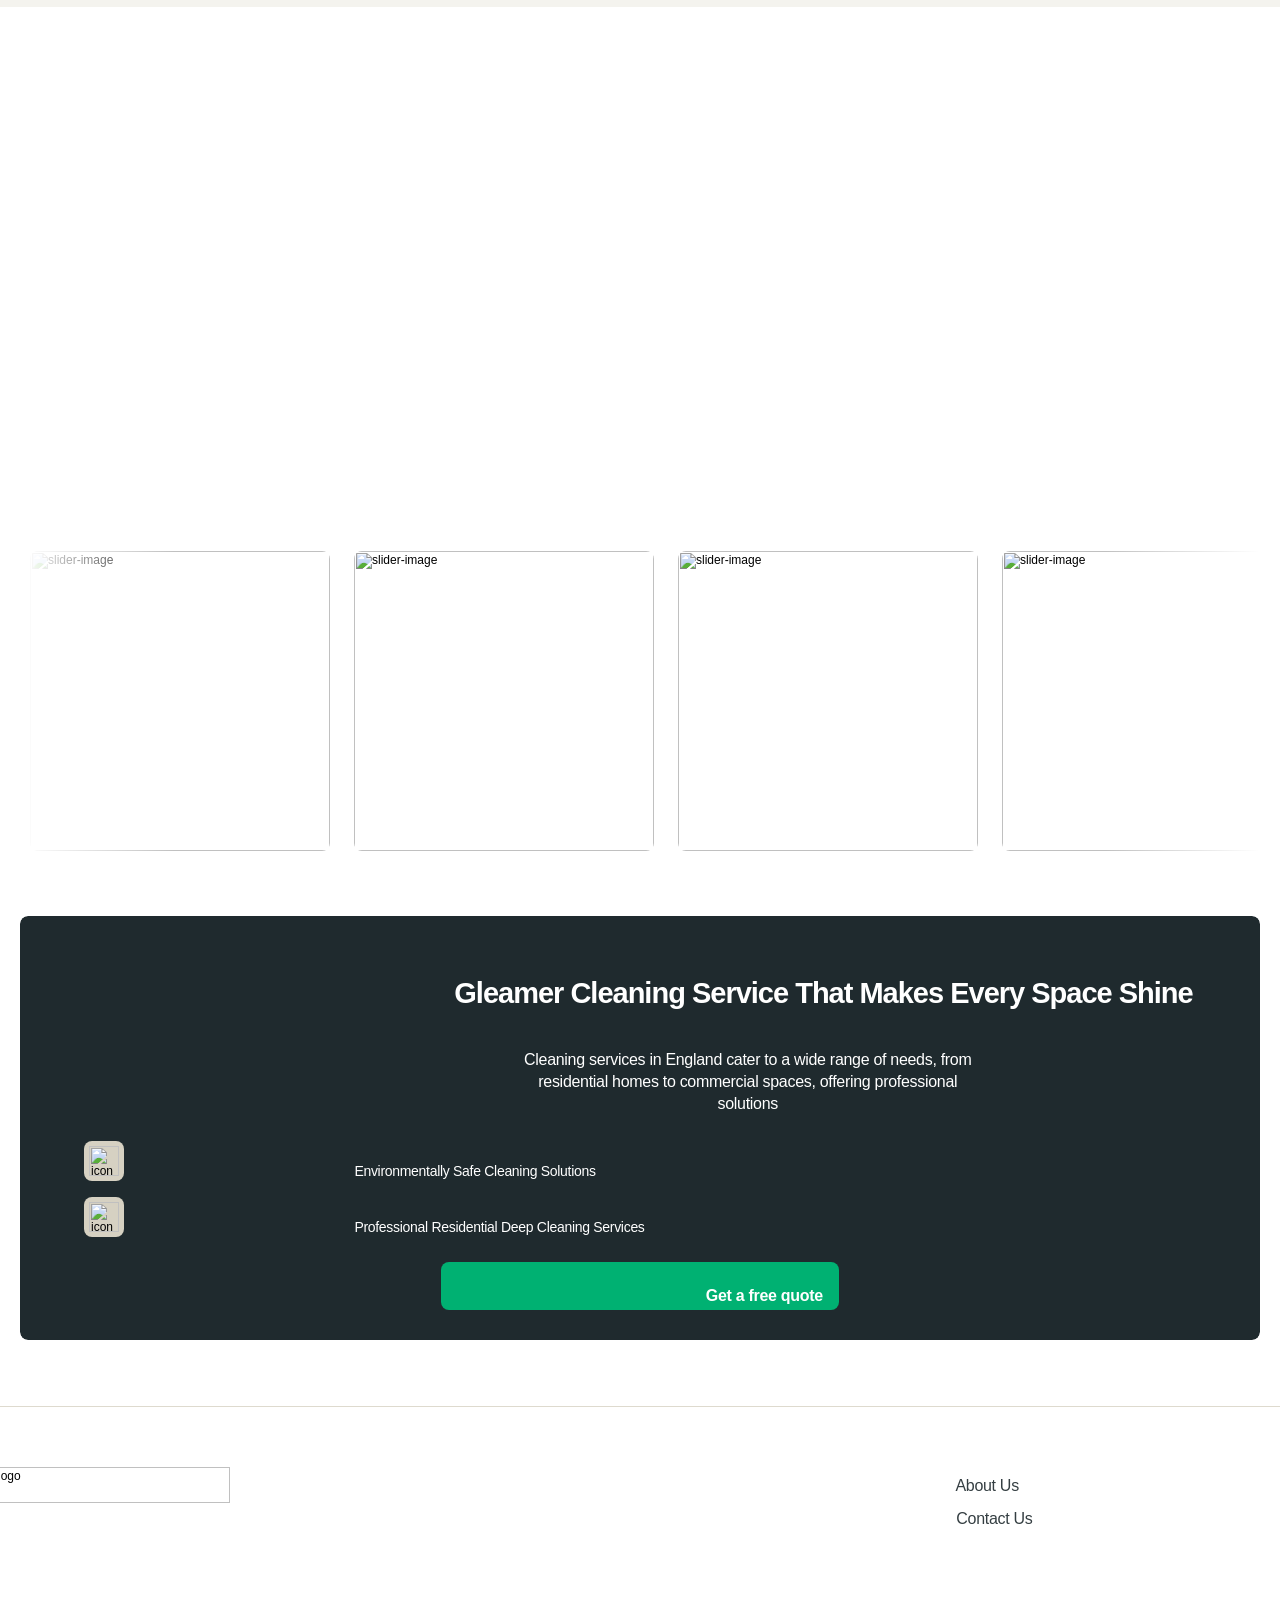
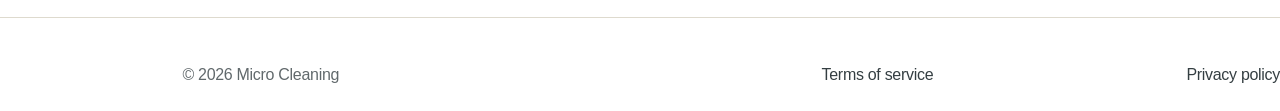
